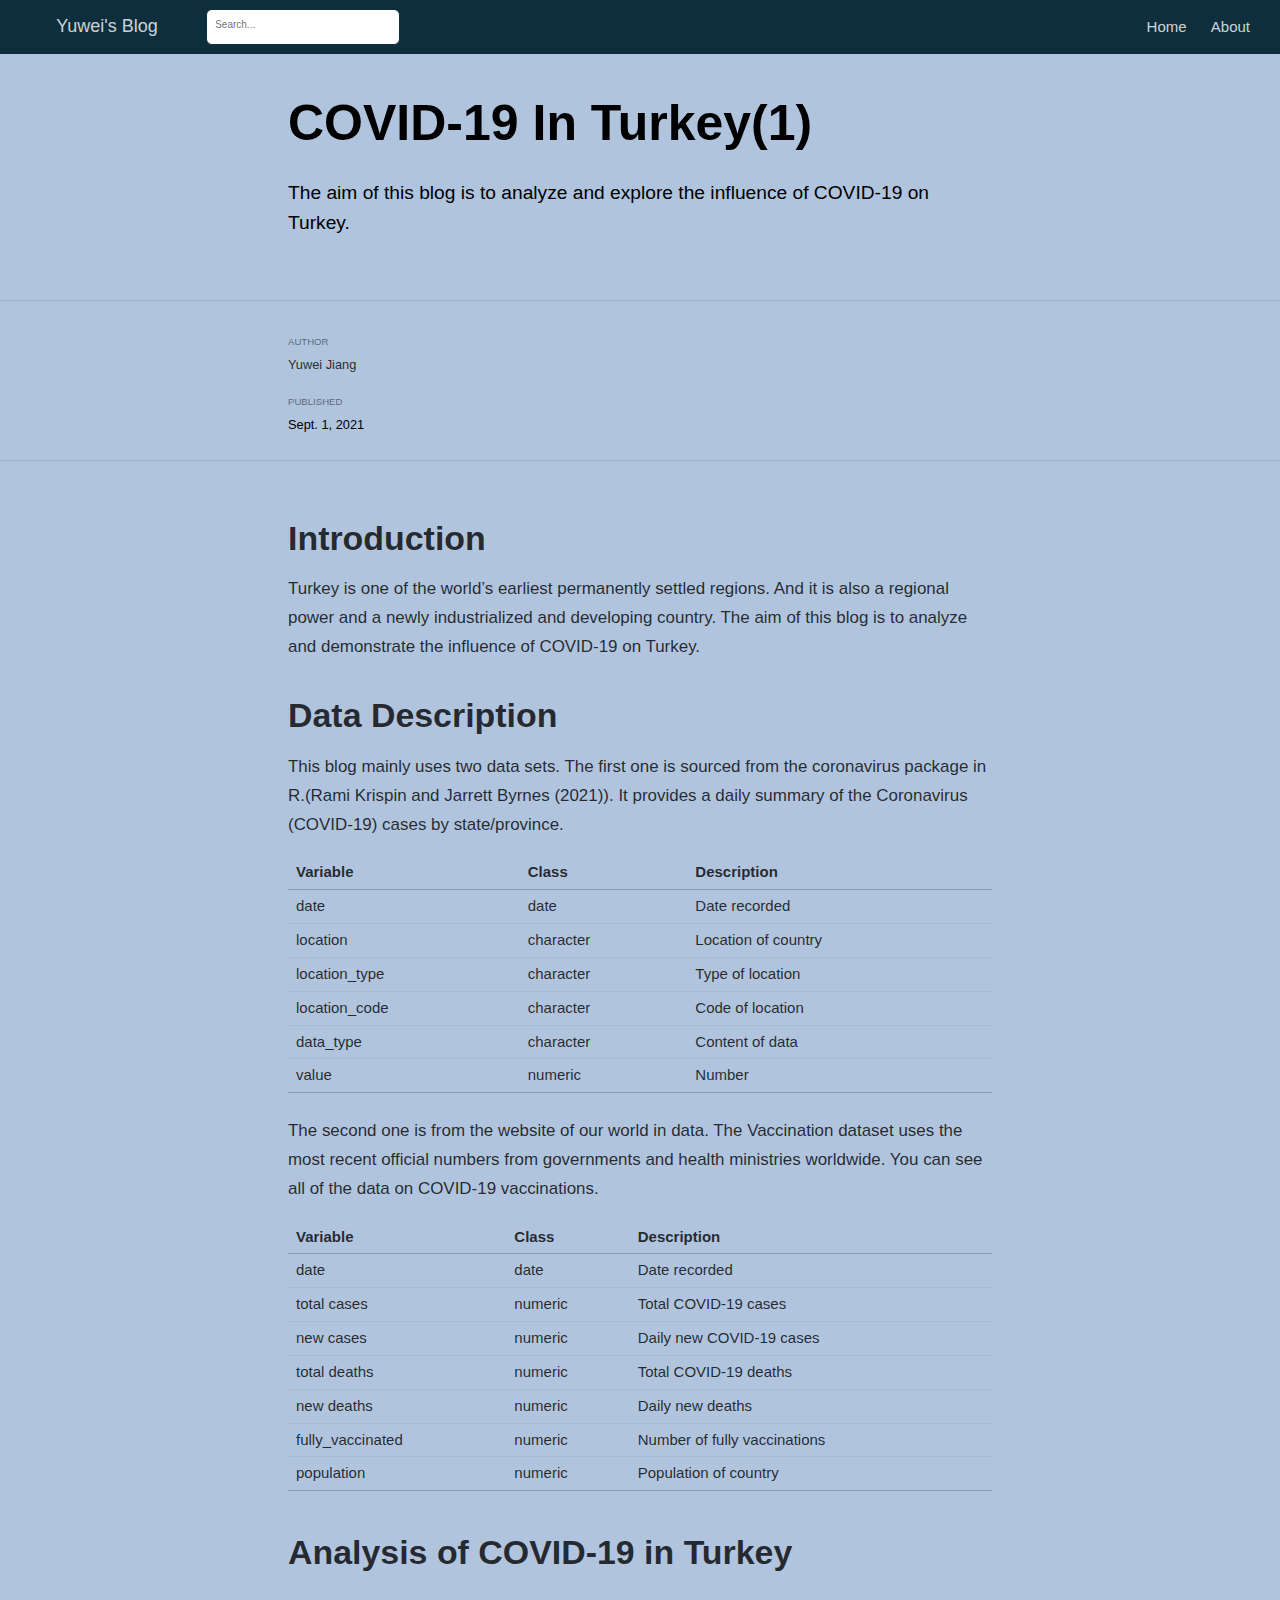
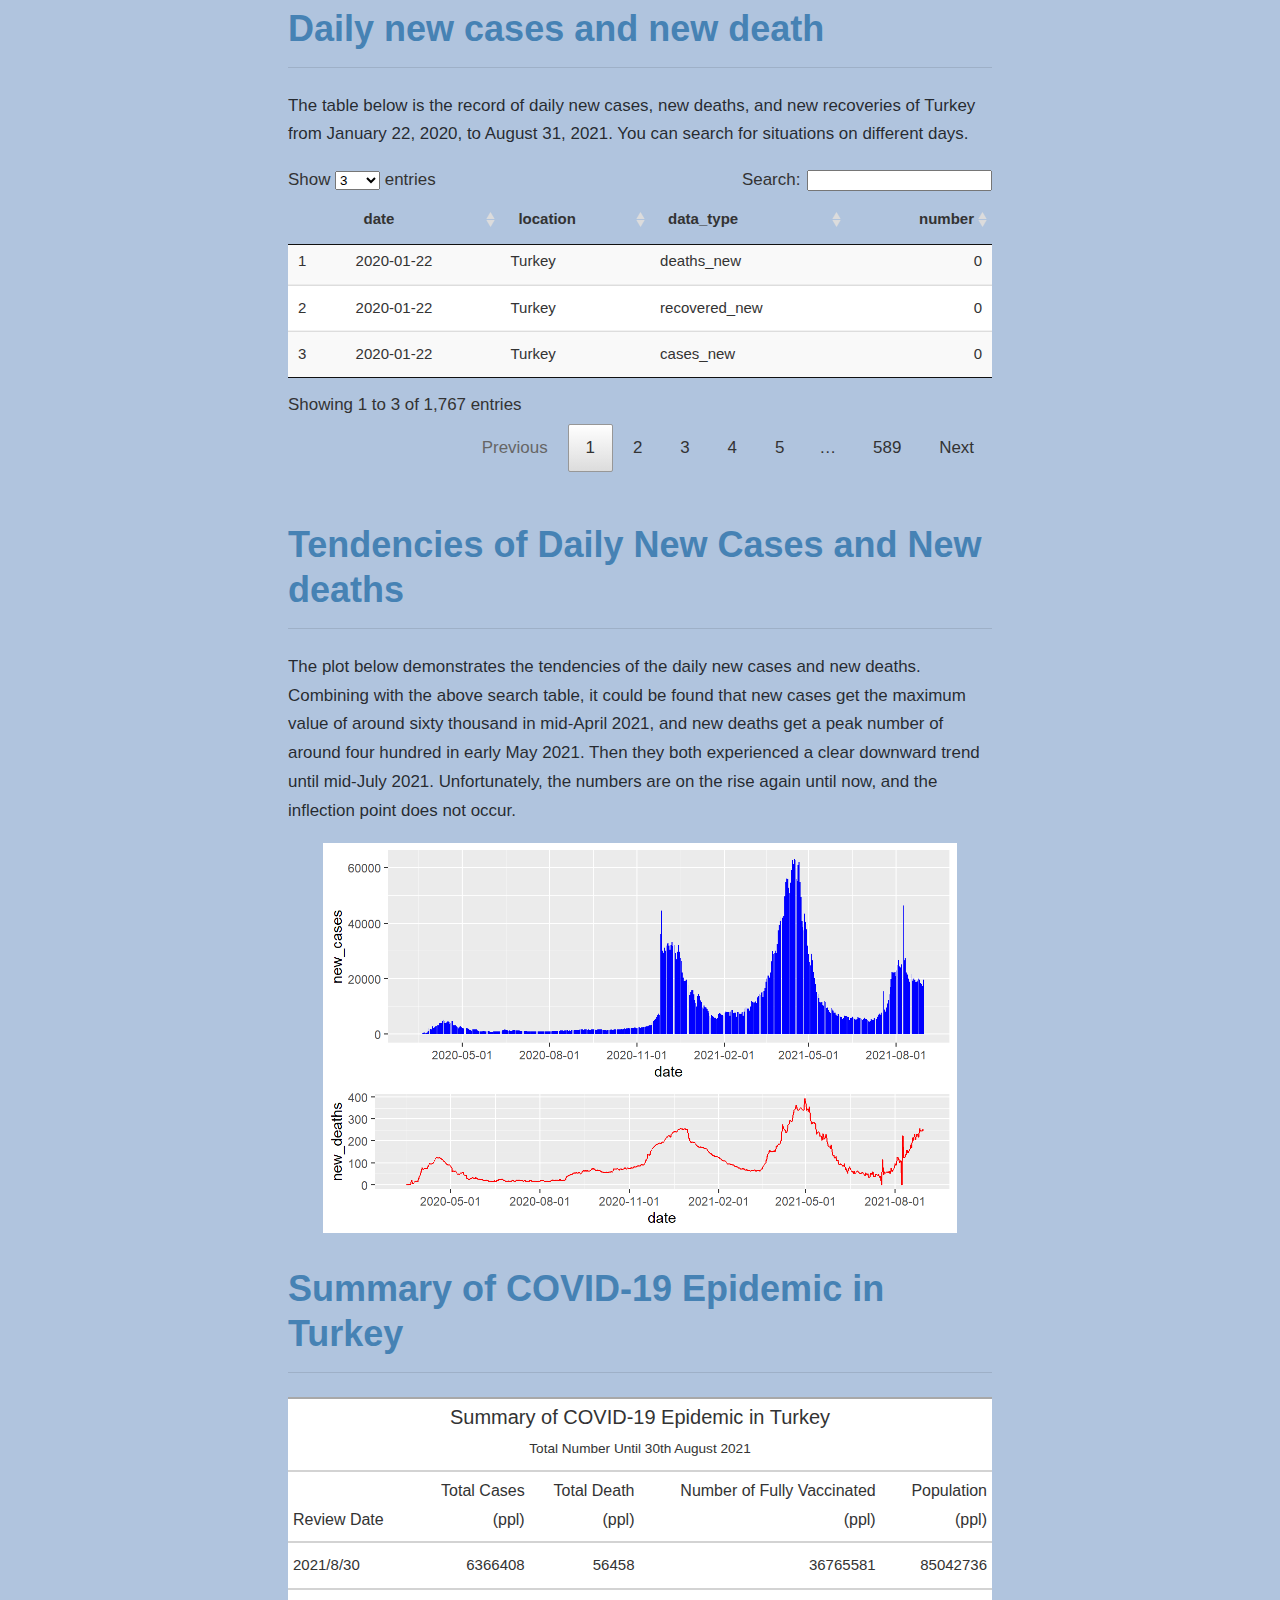
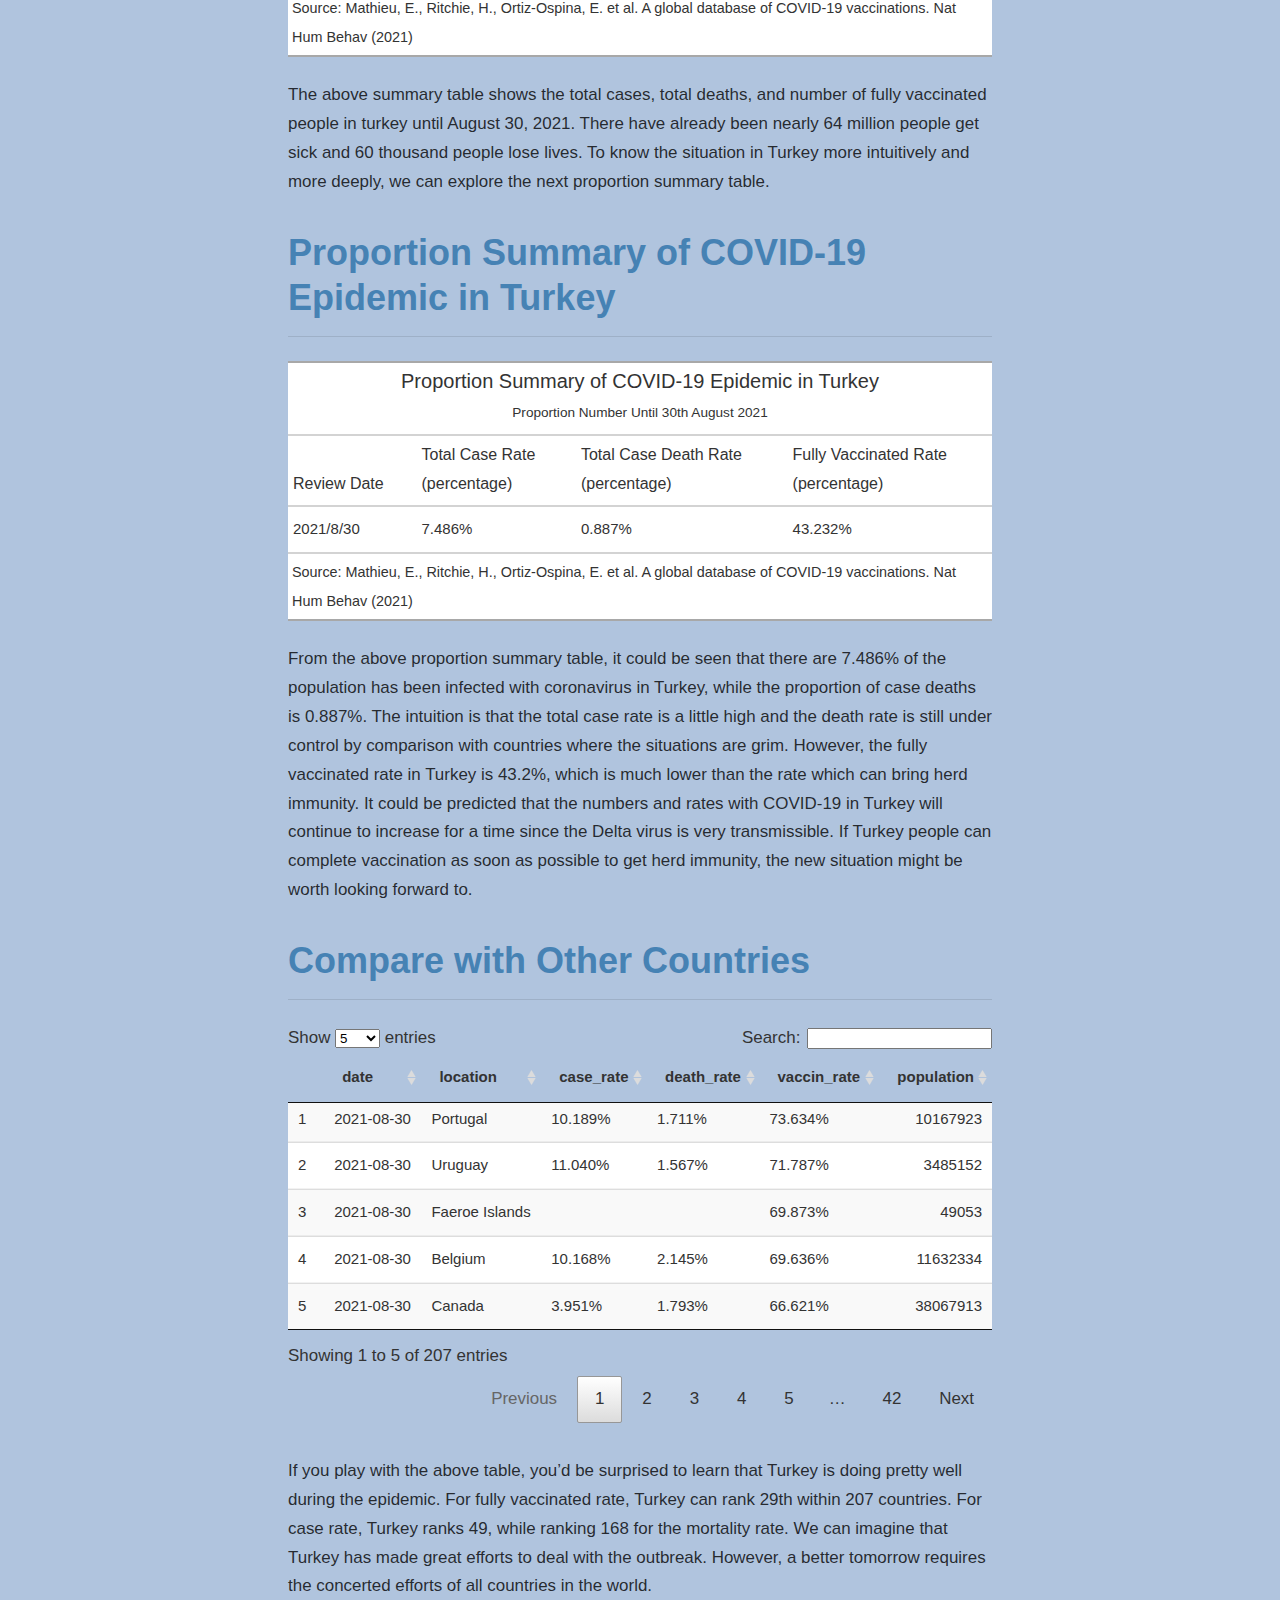
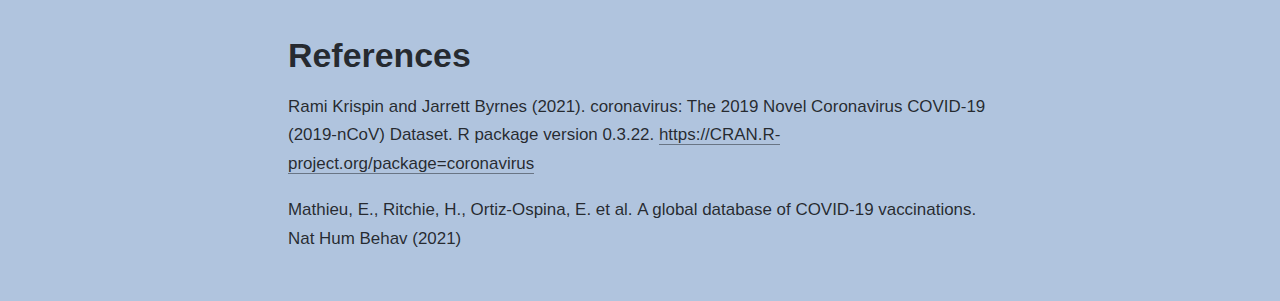
==== docs/posts/2021-09-02-covid-19-in-turkey/index.html @ 39fe6880 "add files of blog1" ====
<!DOCTYPE html>

<html xmlns="http://www.w3.org/1999/xhtml" lang="" xml:lang="">

<head>
  <meta charset="utf-8"/>
  <meta name="viewport" content="width=device-width, initial-scale=1"/>
  <meta http-equiv="X-UA-Compatible" content="IE=Edge,chrome=1"/>
  <meta name="generator" content="distill" />

  <style type="text/css">
  /* Hide doc at startup (prevent jankiness while JS renders/transforms) */
  body {
    visibility: hidden;
  }
  </style>

 <!--radix_placeholder_import_source-->
 <!--/radix_placeholder_import_source-->

<style type="text/css">code{white-space: pre;}</style>
<style type="text/css" data-origin="pandoc">
pre > code.sourceCode { white-space: pre; position: relative; }
pre > code.sourceCode > span { display: inline-block; line-height: 1.25; }
pre > code.sourceCode > span:empty { height: 1.2em; }
.sourceCode { overflow: visible; }
code.sourceCode > span { color: inherit; text-decoration: inherit; }
div.sourceCode { margin: 1em 0; }
pre.sourceCode { margin: 0; }
@media screen {
div.sourceCode { overflow: auto; }
}
@media print {
pre > code.sourceCode { white-space: pre-wrap; }
pre > code.sourceCode > span { text-indent: -5em; padding-left: 5em; }
}
pre.numberSource code
  { counter-reset: source-line 0; }
pre.numberSource code > span
  { position: relative; left: -4em; counter-increment: source-line; }
pre.numberSource code > span > a:first-child::before
  { content: counter(source-line);
    position: relative; left: -1em; text-align: right; vertical-align: baseline;
    border: none; display: inline-block;
    -webkit-touch-callout: none; -webkit-user-select: none;
    -khtml-user-select: none; -moz-user-select: none;
    -ms-user-select: none; user-select: none;
    padding: 0 4px; width: 4em;
    color: #aaaaaa;
  }
pre.numberSource { margin-left: 3em; border-left: 1px solid #aaaaaa;  padding-left: 4px; }
div.sourceCode
  {   }
@media screen {
pre > code.sourceCode > span > a:first-child::before { text-decoration: underline; }
}
code span.al { color: #ad0000; } /* Alert */
code span.an { color: #5e5e5e; } /* Annotation */
code span.at { color: #20794d; } /* Attribute */
code span.bn { color: #ad0000; } /* BaseN */
code span.bu { } /* BuiltIn */
code span.cf { color: #007ba5; } /* ControlFlow */
code span.ch { color: #20794d; } /* Char */
code span.cn { color: #8f5902; } /* Constant */
code span.co { color: #5e5e5e; } /* Comment */
code span.cv { color: #5e5e5e; font-style: italic; } /* CommentVar */
code span.do { color: #5e5e5e; font-style: italic; } /* Documentation */
code span.dt { color: #ad0000; } /* DataType */
code span.dv { color: #ad0000; } /* DecVal */
code span.er { color: #ad0000; } /* Error */
code span.ex { } /* Extension */
code span.fl { color: #ad0000; } /* Float */
code span.fu { color: #4758ab; } /* Function */
code span.im { } /* Import */
code span.in { color: #5e5e5e; } /* Information */
code span.kw { color: #007ba5; } /* Keyword */
code span.op { color: #5e5e5e; } /* Operator */
code span.ot { color: #007ba5; } /* Other */
code span.pp { color: #ad0000; } /* Preprocessor */
code span.sc { color: #20794d; } /* SpecialChar */
code span.ss { color: #20794d; } /* SpecialString */
code span.st { color: #20794d; } /* String */
code span.va { color: #111111; } /* Variable */
code span.vs { color: #20794d; } /* VerbatimString */
code span.wa { color: #5e5e5e; font-style: italic; } /* Warning */
</style>

  <!--radix_placeholder_meta_tags-->
<title>Yuwei's Blog: COVID-19 In Turkey(1)</title>

<meta property="description" itemprop="description" content="The aim of this blog is to analyze and explore the influence of COVID-19 on Turkey."/>


<!--  https://schema.org/Article -->
<meta property="article:published" itemprop="datePublished" content="2021-09-02"/>
<meta property="article:created" itemprop="dateCreated" content="2021-09-02"/>
<meta name="article:author" content="Yuwei Jiang"/>

<!--  https://developers.facebook.com/docs/sharing/webmasters#markup -->
<meta property="og:title" content="Yuwei&#39;s Blog: COVID-19 In Turkey(1)"/>
<meta property="og:type" content="article"/>
<meta property="og:description" content="The aim of this blog is to analyze and explore the influence of COVID-19 on Turkey."/>
<meta property="og:locale" content="en_US"/>
<meta property="og:site_name" content="Yuwei&#39;s Blog"/>

<!--  https://dev.twitter.com/cards/types/summary -->
<meta property="twitter:card" content="summary"/>
<meta property="twitter:title" content="Yuwei&#39;s Blog: COVID-19 In Turkey(1)"/>
<meta property="twitter:description" content="The aim of this blog is to analyze and explore the influence of COVID-19 on Turkey."/>

<!--/radix_placeholder_meta_tags-->
  <!--radix_placeholder_rmarkdown_metadata-->

<script type="text/json" id="radix-rmarkdown-metadata">
{"type":"list","attributes":{"names":{"type":"character","attributes":{},"value":["title","description","author","date","output"]}},"value":[{"type":"character","attributes":{},"value":["COVID-19 In Turkey(1)"]},{"type":"character","attributes":{},"value":["The aim of this blog is to analyze and explore the influence of COVID-19 on Turkey."]},{"type":"list","attributes":{},"value":[{"type":"list","attributes":{"names":{"type":"character","attributes":{},"value":["name","url"]}},"value":[{"type":"character","attributes":{},"value":["Yuwei Jiang"]},{"type":"character","attributes":{},"value":["https://example.com/norajones"]}]}]},{"type":"character","attributes":{},"value":["09-02-2021"]},{"type":"list","attributes":{"names":{"type":"character","attributes":{},"value":["distill::distill_article"]}},"value":[{"type":"list","attributes":{"names":{"type":"character","attributes":{},"value":["self_contained"]}},"value":[{"type":"logical","attributes":{},"value":[false]}]}]}]}
</script>
<!--/radix_placeholder_rmarkdown_metadata-->
  
  <script type="text/json" id="radix-resource-manifest">
  {"type":"character","attributes":{},"value":["covid-19-in-turkey_files/anchor-4.2.2/anchor.min.js","covid-19-in-turkey_files/bowser-1.9.3/bowser.min.js","covid-19-in-turkey_files/crosstalk-1.1.1/css/crosstalk.css","covid-19-in-turkey_files/crosstalk-1.1.1/js/crosstalk.js","covid-19-in-turkey_files/crosstalk-1.1.1/js/crosstalk.js.map","covid-19-in-turkey_files/crosstalk-1.1.1/js/crosstalk.min.js","covid-19-in-turkey_files/crosstalk-1.1.1/js/crosstalk.min.js.map","covid-19-in-turkey_files/datatables-binding-0.18/datatables.js","covid-19-in-turkey_files/datatables-css-0.0.0/datatables-crosstalk.css","covid-19-in-turkey_files/distill-2.2.21/template.v2.js","covid-19-in-turkey_files/dt-core-1.10.20/css/jquery.dataTables.extra.css","covid-19-in-turkey_files/dt-core-1.10.20/css/jquery.dataTables.min.css","covid-19-in-turkey_files/dt-core-1.10.20/js/jquery.dataTables.min.js","covid-19-in-turkey_files/figure-html5/daily_new_tendency-1.png","covid-19-in-turkey_files/header-attrs-2.10/header-attrs.js","covid-19-in-turkey_files/htmlwidgets-1.5.3/htmlwidgets.js","covid-19-in-turkey_files/jquery-3.5.1/jquery-AUTHORS.txt","covid-19-in-turkey_files/jquery-3.5.1/jquery.js","covid-19-in-turkey_files/jquery-3.5.1/jquery.min.js","covid-19-in-turkey_files/jquery-3.5.1/jquery.min.map","covid-19-in-turkey_files/popper-2.6.0/popper.min.js","covid-19-in-turkey_files/tippy-6.2.7/tippy-bundle.umd.min.js","covid-19-in-turkey_files/tippy-6.2.7/tippy-light-border.css","covid-19-in-turkey_files/tippy-6.2.7/tippy.css","covid-19-in-turkey_files/tippy-6.2.7/tippy.umd.min.js","covid-19-in-turkey_files/webcomponents-2.0.0/webcomponents.js"]}
  </script>
  <!--radix_placeholder_navigation_in_header-->
<meta name="distill:offset" content="../.."/>

<script type="application/javascript">

  window.headroom_prevent_pin = false;

  window.document.addEventListener("DOMContentLoaded", function (event) {

    // initialize headroom for banner
    var header = $('header').get(0);
    var headerHeight = header.offsetHeight;
    var headroom = new Headroom(header, {
      tolerance: 5,
      onPin : function() {
        if (window.headroom_prevent_pin) {
          window.headroom_prevent_pin = false;
          headroom.unpin();
        }
      }
    });
    headroom.init();
    if(window.location.hash)
      headroom.unpin();
    $(header).addClass('headroom--transition');

    // offset scroll location for banner on hash change
    // (see: https://github.com/WickyNilliams/headroom.js/issues/38)
    window.addEventListener("hashchange", function(event) {
      window.scrollTo(0, window.pageYOffset - (headerHeight + 25));
    });

    // responsive menu
    $('.distill-site-header').each(function(i, val) {
      var topnav = $(this);
      var toggle = topnav.find('.nav-toggle');
      toggle.on('click', function() {
        topnav.toggleClass('responsive');
      });
    });

    // nav dropdowns
    $('.nav-dropbtn').click(function(e) {
      $(this).next('.nav-dropdown-content').toggleClass('nav-dropdown-active');
      $(this).parent().siblings('.nav-dropdown')
         .children('.nav-dropdown-content').removeClass('nav-dropdown-active');
    });
    $("body").click(function(e){
      $('.nav-dropdown-content').removeClass('nav-dropdown-active');
    });
    $(".nav-dropdown").click(function(e){
      e.stopPropagation();
    });
  });
</script>

<style type="text/css">

/* Theme (user-documented overrideables for nav appearance) */

.distill-site-nav {
  color: rgba(255, 255, 255, 0.8);
  background-color: #0F2E3D;
  font-size: 15px;
  font-weight: 300;
}

.distill-site-nav a {
  color: inherit;
  text-decoration: none;
}

.distill-site-nav a:hover {
  color: white;
}

@media print {
  .distill-site-nav {
    display: none;
  }
}

.distill-site-header {

}

.distill-site-footer {

}


/* Site Header */

.distill-site-header {
  width: 100%;
  box-sizing: border-box;
  z-index: 3;
}

.distill-site-header .nav-left {
  display: inline-block;
  margin-left: 8px;
}

@media screen and (max-width: 768px) {
  .distill-site-header .nav-left {
    margin-left: 0;
  }
}


.distill-site-header .nav-right {
  float: right;
  margin-right: 8px;
}

.distill-site-header a,
.distill-site-header .title {
  display: inline-block;
  text-align: center;
  padding: 14px 10px 14px 10px;
}

.distill-site-header .title {
  font-size: 18px;
  min-width: 150px;
}

.distill-site-header .logo {
  padding: 0;
}

.distill-site-header .logo img {
  display: none;
  max-height: 20px;
  width: auto;
  margin-bottom: -4px;
}

.distill-site-header .nav-image img {
  max-height: 18px;
  width: auto;
  display: inline-block;
  margin-bottom: -3px;
}



@media screen and (min-width: 1000px) {
  .distill-site-header .logo img {
    display: inline-block;
  }
  .distill-site-header .nav-left {
    margin-left: 20px;
  }
  .distill-site-header .nav-right {
    margin-right: 20px;
  }
  .distill-site-header .title {
    padding-left: 12px;
  }
}


.distill-site-header .nav-toggle {
  display: none;
}

.nav-dropdown {
  display: inline-block;
  position: relative;
}

.nav-dropdown .nav-dropbtn {
  border: none;
  outline: none;
  color: rgba(255, 255, 255, 0.8);
  padding: 16px 10px;
  background-color: transparent;
  font-family: inherit;
  font-size: inherit;
  font-weight: inherit;
  margin: 0;
  margin-top: 1px;
  z-index: 2;
}

.nav-dropdown-content {
  display: none;
  position: absolute;
  background-color: white;
  min-width: 200px;
  border: 1px solid rgba(0,0,0,0.15);
  border-radius: 4px;
  box-shadow: 0px 8px 16px 0px rgba(0,0,0,0.1);
  z-index: 1;
  margin-top: 2px;
  white-space: nowrap;
  padding-top: 4px;
  padding-bottom: 4px;
}

.nav-dropdown-content hr {
  margin-top: 4px;
  margin-bottom: 4px;
  border: none;
  border-bottom: 1px solid rgba(0, 0, 0, 0.1);
}

.nav-dropdown-active {
  display: block;
}

.nav-dropdown-content a, .nav-dropdown-content .nav-dropdown-header {
  color: black;
  padding: 6px 24px;
  text-decoration: none;
  display: block;
  text-align: left;
}

.nav-dropdown-content .nav-dropdown-header {
  display: block;
  padding: 5px 24px;
  padding-bottom: 0;
  text-transform: uppercase;
  font-size: 14px;
  color: #999999;
  white-space: nowrap;
}

.nav-dropdown:hover .nav-dropbtn {
  color: white;
}

.nav-dropdown-content a:hover {
  background-color: #ddd;
  color: black;
}

.nav-right .nav-dropdown-content {
  margin-left: -45%;
  right: 0;
}

@media screen and (max-width: 768px) {
  .distill-site-header a, .distill-site-header .nav-dropdown  {display: none;}
  .distill-site-header a.nav-toggle {
    float: right;
    display: block;
  }
  .distill-site-header .title {
    margin-left: 0;
  }
  .distill-site-header .nav-right {
    margin-right: 0;
  }
  .distill-site-header {
    overflow: hidden;
  }
  .nav-right .nav-dropdown-content {
    margin-left: 0;
  }
}


@media screen and (max-width: 768px) {
  .distill-site-header.responsive {position: relative; min-height: 500px; }
  .distill-site-header.responsive a.nav-toggle {
    position: absolute;
    right: 0;
    top: 0;
  }
  .distill-site-header.responsive a,
  .distill-site-header.responsive .nav-dropdown {
    display: block;
    text-align: left;
  }
  .distill-site-header.responsive .nav-left,
  .distill-site-header.responsive .nav-right {
    width: 100%;
  }
  .distill-site-header.responsive .nav-dropdown {float: none;}
  .distill-site-header.responsive .nav-dropdown-content {position: relative;}
  .distill-site-header.responsive .nav-dropdown .nav-dropbtn {
    display: block;
    width: 100%;
    text-align: left;
  }
}

/* Site Footer */

.distill-site-footer {
  width: 100%;
  overflow: hidden;
  box-sizing: border-box;
  z-index: 3;
  margin-top: 30px;
  padding-top: 30px;
  padding-bottom: 30px;
  text-align: center;
}

/* Headroom */

d-title {
  padding-top: 6rem;
}

@media print {
  d-title {
    padding-top: 4rem;
  }
}

.headroom {
  z-index: 1000;
  position: fixed;
  top: 0;
  left: 0;
  right: 0;
}

.headroom--transition {
  transition: all .4s ease-in-out;
}

.headroom--unpinned {
  top: -100px;
}

.headroom--pinned {
  top: 0;
}

/* adjust viewport for navbar height */
/* helps vertically center bootstrap (non-distill) content */
.min-vh-100 {
  min-height: calc(100vh - 100px) !important;
}

</style>

<script src="../../site_libs/jquery-1.11.3/jquery.min.js"></script>
<link href="../../site_libs/font-awesome-5.1.0/css/all.css" rel="stylesheet"/>
<link href="../../site_libs/font-awesome-5.1.0/css/v4-shims.css" rel="stylesheet"/>
<script src="../../site_libs/headroom-0.9.4/headroom.min.js"></script>
<script src="../../site_libs/autocomplete-0.37.1/autocomplete.min.js"></script>
<script src="../../site_libs/fuse-6.4.1/fuse.min.js"></script>

<script type="application/javascript">

function getMeta(metaName) {
  var metas = document.getElementsByTagName('meta');
  for (let i = 0; i < metas.length; i++) {
    if (metas[i].getAttribute('name') === metaName) {
      return metas[i].getAttribute('content');
    }
  }
  return '';
}

function offsetURL(url) {
  var offset = getMeta('distill:offset');
  return offset ? offset + '/' + url : url;
}

function createFuseIndex() {

  // create fuse index
  var options = {
    keys: [
      { name: 'title', weight: 20 },
      { name: 'categories', weight: 15 },
      { name: 'description', weight: 10 },
      { name: 'contents', weight: 5 },
    ],
    ignoreLocation: true,
    threshold: 0
  };
  var fuse = new window.Fuse([], options);

  // fetch the main search.json
  return fetch(offsetURL('search.json'))
    .then(function(response) {
      if (response.status == 200) {
        return response.json().then(function(json) {
          // index main articles
          json.articles.forEach(function(article) {
            fuse.add(article);
          });
          // download collections and index their articles
          return Promise.all(json.collections.map(function(collection) {
            return fetch(offsetURL(collection)).then(function(response) {
              if (response.status === 200) {
                return response.json().then(function(articles) {
                  articles.forEach(function(article) {
                    fuse.add(article);
                  });
                })
              } else {
                return Promise.reject(
                  new Error('Unexpected status from search index request: ' +
                            response.status)
                );
              }
            });
          })).then(function() {
            return fuse;
          });
        });

      } else {
        return Promise.reject(
          new Error('Unexpected status from search index request: ' +
                      response.status)
        );
      }
    });
}

window.document.addEventListener("DOMContentLoaded", function (event) {

  // get search element (bail if we don't have one)
  var searchEl = window.document.getElementById('distill-search');
  if (!searchEl)
    return;

  createFuseIndex()
    .then(function(fuse) {

      // make search box visible
      searchEl.classList.remove('hidden');

      // initialize autocomplete
      var options = {
        autoselect: true,
        hint: false,
        minLength: 2,
      };
      window.autocomplete(searchEl, options, [{
        source: function(query, callback) {
          const searchOptions = {
            isCaseSensitive: false,
            shouldSort: true,
            minMatchCharLength: 2,
            limit: 10,
          };
          var results = fuse.search(query, searchOptions);
          callback(results
            .map(function(result) { return result.item; })
          );
        },
        templates: {
          suggestion: function(suggestion) {
            var img = suggestion.preview && Object.keys(suggestion.preview).length > 0
              ? `<img src="${offsetURL(suggestion.preview)}"</img>`
              : '';
            var html = `
              <div class="search-item">
                <h3>${suggestion.title}</h3>
                <div class="search-item-description">
                  ${suggestion.description || ''}
                </div>
                <div class="search-item-preview">
                  ${img}
                </div>
              </div>
            `;
            return html;
          }
        }
      }]).on('autocomplete:selected', function(event, suggestion) {
        window.location.href = offsetURL(suggestion.path);
      });
      // remove inline display style on autocompleter (we want to
      // manage responsive display via css)
      $('.algolia-autocomplete').css("display", "");
    })
    .catch(function(error) {
      console.log(error);
    });

});

</script>

<style type="text/css">

.nav-search {
  font-size: x-small;
}

/* Algolioa Autocomplete */

.algolia-autocomplete {
  display: inline-block;
  margin-left: 10px;
  vertical-align: sub;
  background-color: white;
  color: black;
  padding: 6px;
  padding-top: 8px;
  padding-bottom: 0;
  border-radius: 6px;
  border: 1px #0F2E3D solid;
  width: 180px;
}


@media screen and (max-width: 768px) {
  .distill-site-nav .algolia-autocomplete {
    display: none;
    visibility: hidden;
  }
  .distill-site-nav.responsive .algolia-autocomplete {
    display: inline-block;
    visibility: visible;
  }
  .distill-site-nav.responsive .algolia-autocomplete .aa-dropdown-menu {
    margin-left: 0;
    width: 400px;
    max-height: 400px;
  }
}

.algolia-autocomplete .aa-input, .algolia-autocomplete .aa-hint {
  width: 90%;
  outline: none;
  border: none;
}

.algolia-autocomplete .aa-hint {
  color: #999;
}
.algolia-autocomplete .aa-dropdown-menu {
  width: 550px;
  max-height: 70vh;
  overflow-x: visible;
  overflow-y: scroll;
  padding: 5px;
  margin-top: 3px;
  margin-left: -150px;
  background-color: #fff;
  border-radius: 5px;
  border: 1px solid #999;
  border-top: none;
}

.algolia-autocomplete .aa-dropdown-menu .aa-suggestion {
  cursor: pointer;
  padding: 5px 4px;
  border-bottom: 1px solid #eee;
}

.algolia-autocomplete .aa-dropdown-menu .aa-suggestion:last-of-type {
  border-bottom: none;
  margin-bottom: 2px;
}

.algolia-autocomplete .aa-dropdown-menu .aa-suggestion .search-item {
  overflow: hidden;
  font-size: 0.8em;
  line-height: 1.4em;
}

.algolia-autocomplete .aa-dropdown-menu .aa-suggestion .search-item h3 {
  font-size: 1rem;
  margin-block-start: 0;
  margin-block-end: 5px;
}

.algolia-autocomplete .aa-dropdown-menu .aa-suggestion .search-item-description {
  display: inline-block;
  overflow: hidden;
  height: 2.8em;
  width: 80%;
  margin-right: 4%;
}

.algolia-autocomplete .aa-dropdown-menu .aa-suggestion .search-item-preview {
  display: inline-block;
  width: 15%;
}

.algolia-autocomplete .aa-dropdown-menu .aa-suggestion .search-item-preview img {
  height: 3em;
  width: auto;
  display: none;
}

.algolia-autocomplete .aa-dropdown-menu .aa-suggestion .search-item-preview img[src] {
  display: initial;
}

.algolia-autocomplete .aa-dropdown-menu .aa-suggestion.aa-cursor {
  background-color: #eee;
}
.algolia-autocomplete .aa-dropdown-menu .aa-suggestion em {
  font-weight: bold;
  font-style: normal;
}

</style>


<!--/radix_placeholder_navigation_in_header-->
  <!--radix_placeholder_distill-->

<style type="text/css">

body {
  background-color: white;
}

.pandoc-table {
  width: 100%;
}

.pandoc-table>caption {
  margin-bottom: 10px;
}

.pandoc-table th:not([align]) {
  text-align: left;
}

.pagedtable-footer {
  font-size: 15px;
}

d-byline .byline {
  grid-template-columns: 2fr 2fr;
}

d-byline .byline h3 {
  margin-block-start: 1.5em;
}

d-byline .byline .authors-affiliations h3 {
  margin-block-start: 0.5em;
}

.authors-affiliations .orcid-id {
  width: 16px;
  height:16px;
  margin-left: 4px;
  margin-right: 4px;
  vertical-align: middle;
  padding-bottom: 2px;
}

d-title .dt-tags {
  margin-top: 1em;
  grid-column: text;
}

.dt-tags .dt-tag {
  text-decoration: none;
  display: inline-block;
  color: rgba(0,0,0,0.6);
  padding: 0em 0.4em;
  margin-right: 0.5em;
  margin-bottom: 0.4em;
  font-size: 70%;
  border: 1px solid rgba(0,0,0,0.2);
  border-radius: 3px;
  text-transform: uppercase;
  font-weight: 500;
}

d-article table.gt_table td,
d-article table.gt_table th {
  border-bottom: none;
}

.html-widget {
  margin-bottom: 2.0em;
}

.l-screen-inset {
  padding-right: 16px;
}

.l-screen .caption {
  margin-left: 10px;
}

.shaded {
  background: rgb(247, 247, 247);
  padding-top: 20px;
  padding-bottom: 20px;
  border-top: 1px solid rgba(0, 0, 0, 0.1);
  border-bottom: 1px solid rgba(0, 0, 0, 0.1);
}

.shaded .html-widget {
  margin-bottom: 0;
  border: 1px solid rgba(0, 0, 0, 0.1);
}

.shaded .shaded-content {
  background: white;
}

.text-output {
  margin-top: 0;
  line-height: 1.5em;
}

.hidden {
  display: none !important;
}

d-article {
  padding-top: 2.5rem;
  padding-bottom: 30px;
}

d-appendix {
  padding-top: 30px;
}

d-article>p>img {
  width: 100%;
}

d-article h2 {
  margin: 1rem 0 1.5rem 0;
}

d-article h3 {
  margin-top: 1.5rem;
}

d-article iframe {
  border: 1px solid rgba(0, 0, 0, 0.1);
  margin-bottom: 2.0em;
  width: 100%;
}

/* Tweak code blocks */

d-article div.sourceCode code,
d-article pre code {
  font-family: Consolas, Monaco, 'Andale Mono', 'Ubuntu Mono', monospace;
}

d-article pre,
d-article div.sourceCode,
d-article div.sourceCode pre {
  overflow: auto;
}

d-article div.sourceCode {
  background-color: white;
}

d-article div.sourceCode pre {
  padding-left: 10px;
  font-size: 12px;
  border-left: 2px solid rgba(0,0,0,0.1);
}

d-article pre {
  font-size: 12px;
  color: black;
  background: none;
  margin-top: 0;
  text-align: left;
  white-space: pre;
  word-spacing: normal;
  word-break: normal;
  word-wrap: normal;
  line-height: 1.5;

  -moz-tab-size: 4;
  -o-tab-size: 4;
  tab-size: 4;

  -webkit-hyphens: none;
  -moz-hyphens: none;
  -ms-hyphens: none;
  hyphens: none;
}

d-article pre a {
  border-bottom: none;
}

d-article pre a:hover {
  border-bottom: none;
  text-decoration: underline;
}

d-article details {
  grid-column: text;
  margin-bottom: 0.8em;
}

@media(min-width: 768px) {

d-article pre,
d-article div.sourceCode,
d-article div.sourceCode pre {
  overflow: visible !important;
}

d-article div.sourceCode pre {
  padding-left: 18px;
  font-size: 14px;
}

d-article pre {
  font-size: 14px;
}

}

figure img.external {
  background: white;
  border: 1px solid rgba(0, 0, 0, 0.1);
  box-shadow: 0 1px 8px rgba(0, 0, 0, 0.1);
  padding: 18px;
  box-sizing: border-box;
}

/* CSS for d-contents */

.d-contents {
  grid-column: text;
  color: rgba(0,0,0,0.8);
  font-size: 0.9em;
  padding-bottom: 1em;
  margin-bottom: 1em;
  padding-bottom: 0.5em;
  margin-bottom: 1em;
  padding-left: 0.25em;
  justify-self: start;
}

@media(min-width: 1000px) {
  .d-contents.d-contents-float {
    height: 0;
    grid-column-start: 1;
    grid-column-end: 4;
    justify-self: center;
    padding-right: 3em;
    padding-left: 2em;
  }
}

.d-contents nav h3 {
  font-size: 18px;
  margin-top: 0;
  margin-bottom: 1em;
}

.d-contents li {
  list-style-type: none
}

.d-contents nav > ul {
  padding-left: 0;
}

.d-contents ul {
  padding-left: 1em
}

.d-contents nav ul li {
  margin-top: 0.6em;
  margin-bottom: 0.2em;
}

.d-contents nav a {
  font-size: 13px;
  border-bottom: none;
  text-decoration: none
  color: rgba(0, 0, 0, 0.8);
}

.d-contents nav a:hover {
  text-decoration: underline solid rgba(0, 0, 0, 0.6)
}

.d-contents nav > ul > li > a {
  font-weight: 600;
}

.d-contents nav > ul > li > ul {
  font-weight: inherit;
}

.d-contents nav > ul > li > ul > li {
  margin-top: 0.2em;
}


.d-contents nav ul {
  margin-top: 0;
  margin-bottom: 0.25em;
}

.d-article-with-toc h2:nth-child(2) {
  margin-top: 0;
}


/* Figure */

.figure {
  position: relative;
  margin-bottom: 2.5em;
  margin-top: 1.5em;
}

.figure img {
  width: 100%;
}

.figure .caption {
  color: rgba(0, 0, 0, 0.6);
  font-size: 12px;
  line-height: 1.5em;
}

.figure img.external {
  background: white;
  border: 1px solid rgba(0, 0, 0, 0.1);
  box-shadow: 0 1px 8px rgba(0, 0, 0, 0.1);
  padding: 18px;
  box-sizing: border-box;
}

.figure .caption a {
  color: rgba(0, 0, 0, 0.6);
}

.figure .caption b,
.figure .caption strong, {
  font-weight: 600;
  color: rgba(0, 0, 0, 1.0);
}

/* Citations */

d-article .citation {
  color: inherit;
  cursor: inherit;
}

div.hanging-indent{
  margin-left: 1em; text-indent: -1em;
}

/* Citation hover box */

.tippy-box[data-theme~=light-border] {
  background-color: rgba(250, 250, 250, 0.95);
}

.tippy-content > p {
  margin-bottom: 0;
  padding: 2px;
}


/* Tweak 1000px media break to show more text */

@media(min-width: 1000px) {
  .base-grid,
  distill-header,
  d-title,
  d-abstract,
  d-article,
  d-appendix,
  distill-appendix,
  d-byline,
  d-footnote-list,
  d-citation-list,
  distill-footer {
    grid-template-columns: [screen-start] 1fr [page-start kicker-start] 80px [middle-start] 50px [text-start kicker-end] 65px 65px 65px 65px 65px 65px 65px 65px [text-end gutter-start] 65px [middle-end] 65px [page-end gutter-end] 1fr [screen-end];
    grid-column-gap: 16px;
  }

  .grid {
    grid-column-gap: 16px;
  }

  d-article {
    font-size: 1.06rem;
    line-height: 1.7em;
  }
  figure .caption, .figure .caption, figure figcaption {
    font-size: 13px;
  }
}

@media(min-width: 1180px) {
  .base-grid,
  distill-header,
  d-title,
  d-abstract,
  d-article,
  d-appendix,
  distill-appendix,
  d-byline,
  d-footnote-list,
  d-citation-list,
  distill-footer {
    grid-template-columns: [screen-start] 1fr [page-start kicker-start] 60px [middle-start] 60px [text-start kicker-end] 60px 60px 60px 60px 60px 60px 60px 60px [text-end gutter-start] 60px [middle-end] 60px [page-end gutter-end] 1fr [screen-end];
    grid-column-gap: 32px;
  }

  .grid {
    grid-column-gap: 32px;
  }
}


/* Get the citation styles for the appendix (not auto-injected on render since
   we do our own rendering of the citation appendix) */

d-appendix .citation-appendix,
.d-appendix .citation-appendix {
  font-size: 11px;
  line-height: 15px;
  border-left: 1px solid rgba(0, 0, 0, 0.1);
  padding-left: 18px;
  border: 1px solid rgba(0,0,0,0.1);
  background: rgba(0, 0, 0, 0.02);
  padding: 10px 18px;
  border-radius: 3px;
  color: rgba(150, 150, 150, 1);
  overflow: hidden;
  margin-top: -12px;
  white-space: pre-wrap;
  word-wrap: break-word;
}

/* Include appendix styles here so they can be overridden */

d-appendix {
  contain: layout style;
  font-size: 0.8em;
  line-height: 1.7em;
  margin-top: 60px;
  margin-bottom: 0;
  border-top: 1px solid rgba(0, 0, 0, 0.1);
  color: rgba(0,0,0,0.5);
  padding-top: 60px;
  padding-bottom: 48px;
}

d-appendix h3 {
  grid-column: page-start / text-start;
  font-size: 15px;
  font-weight: 500;
  margin-top: 1em;
  margin-bottom: 0;
  color: rgba(0,0,0,0.65);
}

d-appendix h3 + * {
  margin-top: 1em;
}

d-appendix ol {
  padding: 0 0 0 15px;
}

@media (min-width: 768px) {
  d-appendix ol {
    padding: 0 0 0 30px;
    margin-left: -30px;
  }
}

d-appendix li {
  margin-bottom: 1em;
}

d-appendix a {
  color: rgba(0, 0, 0, 0.6);
}

d-appendix > * {
  grid-column: text;
}

d-appendix > d-footnote-list,
d-appendix > d-citation-list,
d-appendix > distill-appendix {
  grid-column: screen;
}

/* Include footnote styles here so they can be overridden */

d-footnote-list {
  contain: layout style;
}

d-footnote-list > * {
  grid-column: text;
}

d-footnote-list a.footnote-backlink {
  color: rgba(0,0,0,0.3);
  padding-left: 0.5em;
}



/* Anchor.js */

.anchorjs-link {
  /*transition: all .25s linear; */
  text-decoration: none;
  border-bottom: none;
}
*:hover > .anchorjs-link {
  margin-left: -1.125em !important;
  text-decoration: none;
  border-bottom: none;
}

/* Social footer */

.social_footer {
  margin-top: 30px;
  margin-bottom: 0;
  color: rgba(0,0,0,0.67);
}

.disqus-comments {
  margin-right: 30px;
}

.disqus-comment-count {
  border-bottom: 1px solid rgba(0, 0, 0, 0.4);
  cursor: pointer;
}

#disqus_thread {
  margin-top: 30px;
}

.article-sharing a {
  border-bottom: none;
  margin-right: 8px;
}

.article-sharing a:hover {
  border-bottom: none;
}

.sidebar-section.subscribe {
  font-size: 12px;
  line-height: 1.6em;
}

.subscribe p {
  margin-bottom: 0.5em;
}


.article-footer .subscribe {
  font-size: 15px;
  margin-top: 45px;
}


.sidebar-section.custom {
  font-size: 12px;
  line-height: 1.6em;
}

.custom p {
  margin-bottom: 0.5em;
}

/* Styles for listing layout (hide title) */
.layout-listing d-title, .layout-listing .d-title {
  display: none;
}

/* Styles for posts lists (not auto-injected) */


.posts-with-sidebar {
  padding-left: 45px;
  padding-right: 45px;
}

.posts-list .description h2,
.posts-list .description p {
  font-family: -apple-system, BlinkMacSystemFont, "Segoe UI", Roboto, Oxygen, Ubuntu, Cantarell, "Fira Sans", "Droid Sans", "Helvetica Neue", Arial, sans-serif;
}

.posts-list .description h2 {
  font-weight: 700;
  border-bottom: none;
  padding-bottom: 0;
}

.posts-list h2.post-tag {
  border-bottom: 1px solid rgba(0, 0, 0, 0.2);
  padding-bottom: 12px;
}
.posts-list {
  margin-top: 60px;
  margin-bottom: 24px;
}

.posts-list .post-preview {
  text-decoration: none;
  overflow: hidden;
  display: block;
  border-bottom: 1px solid rgba(0, 0, 0, 0.1);
  padding: 24px 0;
}

.post-preview-last {
  border-bottom: none !important;
}

.posts-list .posts-list-caption {
  grid-column: screen;
  font-weight: 400;
}

.posts-list .post-preview h2 {
  margin: 0 0 6px 0;
  line-height: 1.2em;
  font-style: normal;
  font-size: 24px;
}

.posts-list .post-preview p {
  margin: 0 0 12px 0;
  line-height: 1.4em;
  font-size: 16px;
}

.posts-list .post-preview .thumbnail {
  box-sizing: border-box;
  margin-bottom: 24px;
  position: relative;
  max-width: 500px;
}
.posts-list .post-preview img {
  width: 100%;
  display: block;
}

.posts-list .metadata {
  font-size: 12px;
  line-height: 1.4em;
  margin-bottom: 18px;
}

.posts-list .metadata > * {
  display: inline-block;
}

.posts-list .metadata .publishedDate {
  margin-right: 2em;
}

.posts-list .metadata .dt-authors {
  display: block;
  margin-top: 0.3em;
  margin-right: 2em;
}

.posts-list .dt-tags {
  display: block;
  line-height: 1em;
}

.posts-list .dt-tags .dt-tag {
  display: inline-block;
  color: rgba(0,0,0,0.6);
  padding: 0.3em 0.4em;
  margin-right: 0.2em;
  margin-bottom: 0.4em;
  font-size: 60%;
  border: 1px solid rgba(0,0,0,0.2);
  border-radius: 3px;
  text-transform: uppercase;
  font-weight: 500;
}

.posts-list img {
  opacity: 1;
}

.posts-list img[data-src] {
  opacity: 0;
}

.posts-more {
  clear: both;
}


.posts-sidebar {
  font-size: 16px;
}

.posts-sidebar h3 {
  font-size: 16px;
  margin-top: 0;
  margin-bottom: 0.5em;
  font-weight: 400;
  text-transform: uppercase;
}

.sidebar-section {
  margin-bottom: 30px;
}

.categories ul {
  list-style-type: none;
  margin: 0;
  padding: 0;
}

.categories li {
  color: rgba(0, 0, 0, 0.8);
  margin-bottom: 0;
}

.categories li>a {
  border-bottom: none;
}

.categories li>a:hover {
  border-bottom: 1px solid rgba(0, 0, 0, 0.4);
}

.categories .active {
  font-weight: 600;
}

.categories .category-count {
  color: rgba(0, 0, 0, 0.4);
}


@media(min-width: 768px) {
  .posts-list .post-preview h2 {
    font-size: 26px;
  }
  .posts-list .post-preview .thumbnail {
    float: right;
    width: 30%;
    margin-bottom: 0;
  }
  .posts-list .post-preview .description {
    float: left;
    width: 45%;
  }
  .posts-list .post-preview .metadata {
    float: left;
    width: 20%;
    margin-top: 8px;
  }
  .posts-list .post-preview p {
    margin: 0 0 12px 0;
    line-height: 1.5em;
    font-size: 16px;
  }
  .posts-with-sidebar .posts-list {
    float: left;
    width: 75%;
  }
  .posts-with-sidebar .posts-sidebar {
    float: right;
    width: 20%;
    margin-top: 60px;
    padding-top: 24px;
    padding-bottom: 24px;
  }
}


/* Improve display for browsers without grid (IE/Edge <= 15) */

.downlevel {
  line-height: 1.6em;
  font-family: -apple-system, BlinkMacSystemFont, "Segoe UI", Roboto, Oxygen, Ubuntu, Cantarell, "Fira Sans", "Droid Sans", "Helvetica Neue", Arial, sans-serif;
  margin: 0;
}

.downlevel .d-title {
  padding-top: 6rem;
  padding-bottom: 1.5rem;
}

.downlevel .d-title h1 {
  font-size: 50px;
  font-weight: 700;
  line-height: 1.1em;
  margin: 0 0 0.5rem;
}

.downlevel .d-title p {
  font-weight: 300;
  font-size: 1.2rem;
  line-height: 1.55em;
  margin-top: 0;
}

.downlevel .d-byline {
  padding-top: 0.8em;
  padding-bottom: 0.8em;
  font-size: 0.8rem;
  line-height: 1.8em;
}

.downlevel .section-separator {
  border: none;
  border-top: 1px solid rgba(0, 0, 0, 0.1);
}

.downlevel .d-article {
  font-size: 1.06rem;
  line-height: 1.7em;
  padding-top: 1rem;
  padding-bottom: 2rem;
}


.downlevel .d-appendix {
  padding-left: 0;
  padding-right: 0;
  max-width: none;
  font-size: 0.8em;
  line-height: 1.7em;
  margin-bottom: 0;
  color: rgba(0,0,0,0.5);
  padding-top: 40px;
  padding-bottom: 48px;
}

.downlevel .footnotes ol {
  padding-left: 13px;
}

.downlevel .base-grid,
.downlevel .distill-header,
.downlevel .d-title,
.downlevel .d-abstract,
.downlevel .d-article,
.downlevel .d-appendix,
.downlevel .distill-appendix,
.downlevel .d-byline,
.downlevel .d-footnote-list,
.downlevel .d-citation-list,
.downlevel .distill-footer,
.downlevel .appendix-bottom,
.downlevel .posts-container {
  padding-left: 40px;
  padding-right: 40px;
}

@media(min-width: 768px) {
  .downlevel .base-grid,
  .downlevel .distill-header,
  .downlevel .d-title,
  .downlevel .d-abstract,
  .downlevel .d-article,
  .downlevel .d-appendix,
  .downlevel .distill-appendix,
  .downlevel .d-byline,
  .downlevel .d-footnote-list,
  .downlevel .d-citation-list,
  .downlevel .distill-footer,
  .downlevel .appendix-bottom,
  .downlevel .posts-container {
  padding-left: 150px;
  padding-right: 150px;
  max-width: 900px;
}
}

.downlevel pre code {
  display: block;
  border-left: 2px solid rgba(0, 0, 0, .1);
  padding: 0 0 0 20px;
  font-size: 14px;
}

.downlevel code, .downlevel pre {
  color: black;
  background: none;
  font-family: Consolas, Monaco, 'Andale Mono', 'Ubuntu Mono', monospace;
  text-align: left;
  white-space: pre;
  word-spacing: normal;
  word-break: normal;
  word-wrap: normal;
  line-height: 1.5;

  -moz-tab-size: 4;
  -o-tab-size: 4;
  tab-size: 4;

  -webkit-hyphens: none;
  -moz-hyphens: none;
  -ms-hyphens: none;
  hyphens: none;
}

.downlevel .posts-list .post-preview {
  color: inherit;
}



</style>

<script type="application/javascript">

function is_downlevel_browser() {
  if (bowser.isUnsupportedBrowser({ msie: "12", msedge: "16"},
                                 window.navigator.userAgent)) {
    return true;
  } else {
    return window.load_distill_framework === undefined;
  }
}

// show body when load is complete
function on_load_complete() {

  // add anchors
  if (window.anchors) {
    window.anchors.options.placement = 'left';
    window.anchors.add('d-article > h2, d-article > h3, d-article > h4, d-article > h5');
  }


  // set body to visible
  document.body.style.visibility = 'visible';

  // force redraw for leaflet widgets
  if (window.HTMLWidgets) {
    var maps = window.HTMLWidgets.findAll(".leaflet");
    $.each(maps, function(i, el) {
      var map = this.getMap();
      map.invalidateSize();
      map.eachLayer(function(layer) {
        if (layer instanceof L.TileLayer)
          layer.redraw();
      });
    });
  }

  // trigger 'shown' so htmlwidgets resize
  $('d-article').trigger('shown');
}

function init_distill() {

  init_common();

  // create front matter
  var front_matter = $('<d-front-matter></d-front-matter>');
  $('#distill-front-matter').wrap(front_matter);

  // create d-title
  $('.d-title').changeElementType('d-title');

  // create d-byline
  var byline = $('<d-byline></d-byline>');
  $('.d-byline').replaceWith(byline);

  // create d-article
  var article = $('<d-article></d-article>');
  $('.d-article').wrap(article).children().unwrap();

  // move posts container into article
  $('.posts-container').appendTo($('d-article'));

  // create d-appendix
  $('.d-appendix').changeElementType('d-appendix');

  // flag indicating that we have appendix items
  var appendix = $('.appendix-bottom').children('h3').length > 0;

  // replace footnotes with <d-footnote>
  $('.footnote-ref').each(function(i, val) {
    appendix = true;
    var href = $(this).attr('href');
    var id = href.replace('#', '');
    var fn = $('#' + id);
    var fn_p = $('#' + id + '>p');
    fn_p.find('.footnote-back').remove();
    var text = fn_p.html();
    var dtfn = $('<d-footnote></d-footnote>');
    dtfn.html(text);
    $(this).replaceWith(dtfn);
  });
  // remove footnotes
  $('.footnotes').remove();

  // move refs into #references-listing
  $('#references-listing').replaceWith($('#refs'));

  $('h1.appendix, h2.appendix').each(function(i, val) {
    $(this).changeElementType('h3');
  });
  $('h3.appendix').each(function(i, val) {
    var id = $(this).attr('id');
    $('.d-contents a[href="#' + id + '"]').parent().remove();
    appendix = true;
    $(this).nextUntil($('h1, h2, h3')).addBack().appendTo($('d-appendix'));
  });

  // show d-appendix if we have appendix content
  $("d-appendix").css('display', appendix ? 'grid' : 'none');

  // localize layout chunks to just output
  $('.layout-chunk').each(function(i, val) {

    // capture layout
    var layout = $(this).attr('data-layout');

    // apply layout to markdown level block elements
    var elements = $(this).children().not('details, div.sourceCode, pre, script');
    elements.each(function(i, el) {
      var layout_div = $('<div class="' + layout + '"></div>');
      if (layout_div.hasClass('shaded')) {
        var shaded_content = $('<div class="shaded-content"></div>');
        $(this).wrap(shaded_content);
        $(this).parent().wrap(layout_div);
      } else {
        $(this).wrap(layout_div);
      }
    });


    // unwrap the layout-chunk div
    $(this).children().unwrap();
  });

  // remove code block used to force  highlighting css
  $('.distill-force-highlighting-css').parent().remove();

  // remove empty line numbers inserted by pandoc when using a
  // custom syntax highlighting theme
  $('code.sourceCode a:empty').remove();

  // load distill framework
  load_distill_framework();

  // wait for window.distillRunlevel == 4 to do post processing
  function distill_post_process() {

    if (!window.distillRunlevel || window.distillRunlevel < 4)
      return;

    // hide author/affiliations entirely if we have no authors
    var front_matter = JSON.parse($("#distill-front-matter").html());
    var have_authors = front_matter.authors && front_matter.authors.length > 0;
    if (!have_authors)
      $('d-byline').addClass('hidden');

    // article with toc class
    $('.d-contents').parent().addClass('d-article-with-toc');

    // strip links that point to #
    $('.authors-affiliations').find('a[href="#"]').removeAttr('href');

    // add orcid ids
    $('.authors-affiliations').find('.author').each(function(i, el) {
      var orcid_id = front_matter.authors[i].orcidID;
      if (orcid_id) {
        var a = $('<a></a>');
        a.attr('href', 'https://orcid.org/' + orcid_id);
        var img = $('<img></img>');
        img.addClass('orcid-id');
        img.attr('alt', 'ORCID ID');
        img.attr('src','[data-uri]');
        a.append(img);
        $(this).append(a);
      }
    });

    // hide elements of author/affiliations grid that have no value
    function hide_byline_column(caption) {
      $('d-byline').find('h3:contains("' + caption + '")').parent().css('visibility', 'hidden');
    }

    // affiliations
    var have_affiliations = false;
    for (var i = 0; i<front_matter.authors.length; ++i) {
      var author = front_matter.authors[i];
      if (author.affiliation !== "&nbsp;") {
        have_affiliations = true;
        break;
      }
    }
    if (!have_affiliations)
      $('d-byline').find('h3:contains("Affiliations")').css('visibility', 'hidden');

    // published date
    if (!front_matter.publishedDate)
      hide_byline_column("Published");

    // document object identifier
    var doi = $('d-byline').find('h3:contains("DOI")');
    var doi_p = doi.next().empty();
    if (!front_matter.doi) {
      // if we have a citation and valid citationText then link to that
      if ($('#citation').length > 0 && front_matter.citationText) {
        doi.html('Citation');
        $('<a href="#citation"></a>')
          .text(front_matter.citationText)
          .appendTo(doi_p);
      } else {
        hide_byline_column("DOI");
      }
    } else {
      $('<a></a>')
         .attr('href', "https://doi.org/" + front_matter.doi)
         .html(front_matter.doi)
         .appendTo(doi_p);
    }

     // change plural form of authors/affiliations
    if (front_matter.authors.length === 1) {
      var grid = $('.authors-affiliations');
      grid.children('h3:contains("Authors")').text('Author');
      grid.children('h3:contains("Affiliations")').text('Affiliation');
    }

    // remove d-appendix and d-footnote-list local styles
    $('d-appendix > style:first-child').remove();
    $('d-footnote-list > style:first-child').remove();

    // move appendix-bottom entries to the bottom
    $('.appendix-bottom').appendTo('d-appendix').children().unwrap();
    $('.appendix-bottom').remove();

    // hoverable references
    $('span.citation[data-cites]').each(function() {
      var refHtml = $('#ref-' + $(this).attr('data-cites')).html();
      window.tippy(this, {
        allowHTML: true,
        content: refHtml,
        maxWidth: 500,
        interactive: true,
        interactiveBorder: 10,
        theme: 'light-border',
        placement: 'bottom-start'
      });
    });

    // clear polling timer
    clearInterval(tid);

    // show body now that everything is ready
    on_load_complete();
  }

  var tid = setInterval(distill_post_process, 50);
  distill_post_process();

}

function init_downlevel() {

  init_common();

   // insert hr after d-title
  $('.d-title').after($('<hr class="section-separator"/>'));

  // check if we have authors
  var front_matter = JSON.parse($("#distill-front-matter").html());
  var have_authors = front_matter.authors && front_matter.authors.length > 0;

  // manage byline/border
  if (!have_authors)
    $('.d-byline').remove();
  $('.d-byline').after($('<hr class="section-separator"/>'));
  $('.d-byline a').remove();

  // remove toc
  $('.d-contents').remove();

  // move appendix elements
  $('h1.appendix, h2.appendix').each(function(i, val) {
    $(this).changeElementType('h3');
  });
  $('h3.appendix').each(function(i, val) {
    $(this).nextUntil($('h1, h2, h3')).addBack().appendTo($('.d-appendix'));
  });


  // inject headers into references and footnotes
  var refs_header = $('<h3></h3>');
  refs_header.text('References');
  $('#refs').prepend(refs_header);

  var footnotes_header = $('<h3></h3');
  footnotes_header.text('Footnotes');
  $('.footnotes').children('hr').first().replaceWith(footnotes_header);

  // move appendix-bottom entries to the bottom
  $('.appendix-bottom').appendTo('.d-appendix').children().unwrap();
  $('.appendix-bottom').remove();

  // remove appendix if it's empty
  if ($('.d-appendix').children().length === 0)
    $('.d-appendix').remove();

  // prepend separator above appendix
  $('.d-appendix').before($('<hr class="section-separator" style="clear: both"/>'));

  // trim code
  $('pre>code').each(function(i, val) {
    $(this).html($.trim($(this).html()));
  });

  // move posts-container right before article
  $('.posts-container').insertBefore($('.d-article'));

  $('body').addClass('downlevel');

  on_load_complete();
}


function init_common() {

  // jquery plugin to change element types
  (function($) {
    $.fn.changeElementType = function(newType) {
      var attrs = {};

      $.each(this[0].attributes, function(idx, attr) {
        attrs[attr.nodeName] = attr.nodeValue;
      });

      this.replaceWith(function() {
        return $("<" + newType + "/>", attrs).append($(this).contents());
      });
    };
  })(jQuery);

  // prevent underline for linked images
  $('a > img').parent().css({'border-bottom' : 'none'});

  // mark non-body figures created by knitr chunks as 100% width
  $('.layout-chunk').each(function(i, val) {
    var figures = $(this).find('img, .html-widget');
    if ($(this).attr('data-layout') !== "l-body") {
      figures.css('width', '100%');
    } else {
      figures.css('max-width', '100%');
      figures.filter("[width]").each(function(i, val) {
        var fig = $(this);
        fig.css('width', fig.attr('width') + 'px');
      });

    }
  });

  // auto-append index.html to post-preview links in file: protocol
  // and in rstudio ide preview
  $('.post-preview').each(function(i, val) {
    if (window.location.protocol === "file:")
      $(this).attr('href', $(this).attr('href') + "index.html");
  });

  // get rid of index.html references in header
  if (window.location.protocol !== "file:") {
    $('.distill-site-header a[href]').each(function(i,val) {
      $(this).attr('href', $(this).attr('href').replace("index.html", "./"));
    });
  }

  // add class to pandoc style tables
  $('tr.header').parent('thead').parent('table').addClass('pandoc-table');
  $('.kable-table').children('table').addClass('pandoc-table');

  // add figcaption style to table captions
  $('caption').parent('table').addClass("figcaption");

  // initialize posts list
  if (window.init_posts_list)
    window.init_posts_list();

  // implmement disqus comment link
  $('.disqus-comment-count').click(function() {
    window.headroom_prevent_pin = true;
    $('#disqus_thread').toggleClass('hidden');
    if (!$('#disqus_thread').hasClass('hidden')) {
      var offset = $(this).offset();
      $(window).resize();
      $('html, body').animate({
        scrollTop: offset.top - 35
      });
    }
  });
}

document.addEventListener('DOMContentLoaded', function() {
  if (is_downlevel_browser())
    init_downlevel();
  else
    window.addEventListener('WebComponentsReady', init_distill);
});

</script>

<!--/radix_placeholder_distill-->
  <script src="../../site_libs/header-attrs-2.10/header-attrs.js"></script>
  <script src="../../site_libs/htmlwidgets-1.5.3/htmlwidgets.js"></script>
  <script src="../../site_libs/jquery-3.5.1/jquery.min.js"></script>
  <link href="../../site_libs/datatables-css-0.0.0/datatables-crosstalk.css" rel="stylesheet" />
  <script src="../../site_libs/datatables-binding-0.18/datatables.js"></script>
  <link href="../../site_libs/dt-core-1.10.20/css/jquery.dataTables.min.css" rel="stylesheet" />
  <link href="../../site_libs/dt-core-1.10.20/css/jquery.dataTables.extra.css" rel="stylesheet" />
  <script src="../../site_libs/dt-core-1.10.20/js/jquery.dataTables.min.js"></script>
  <link href="../../site_libs/crosstalk-1.1.1/css/crosstalk.css" rel="stylesheet" />
  <script src="../../site_libs/crosstalk-1.1.1/js/crosstalk.min.js"></script>
  <script src="../../site_libs/popper-2.6.0/popper.min.js"></script>
  <link href="../../site_libs/tippy-6.2.7/tippy.css" rel="stylesheet" />
  <link href="../../site_libs/tippy-6.2.7/tippy-light-border.css" rel="stylesheet" />
  <script src="../../site_libs/tippy-6.2.7/tippy.umd.min.js"></script>
  <script src="../../site_libs/anchor-4.2.2/anchor.min.js"></script>
  <script src="../../site_libs/bowser-1.9.3/bowser.min.js"></script>
  <script src="../../site_libs/webcomponents-2.0.0/webcomponents.js"></script>
  <script src="../../site_libs/distill-2.2.21/template.v2.js"></script>
  <!--radix_placeholder_site_in_header-->
<style type="text/css">
body {
  background-color: #B0C4DE;
}


</style>
<!--/radix_placeholder_site_in_header-->


</head>

<body>

<!--radix_placeholder_front_matter-->

<script id="distill-front-matter" type="text/json">
{"title":"COVID-19 In Turkey(1)","description":"The aim of this blog is to analyze and explore the influence of COVID-19 on Turkey.","authors":[{"author":"Yuwei Jiang","authorURL":"https://example.com/norajones","affiliation":"&nbsp;","affiliationURL":"#","orcidID":""}],"publishedDate":"2021-09-02T00:00:00.000+10:00","citationText":"Jiang, 2021"}
</script>

<!--/radix_placeholder_front_matter-->
<!--radix_placeholder_navigation_before_body-->
<header class="header header--fixed" role="banner">
<nav class="distill-site-nav distill-site-header">
<div class="nav-left">
<a href="../../index.html" class="title">Yuwei's Blog</a>
<input id="distill-search" class="nav-search hidden" type="text" placeholder="Search..."/>
</div>
<div class="nav-right">
<a href="../../index.html">Home</a>
<a href="../../about.html">About</a>
<a href="javascript:void(0);" class="nav-toggle">&#9776;</a>
</div>
</nav>
</header>
<!--/radix_placeholder_navigation_before_body-->
<!--radix_placeholder_site_before_body-->
<!--/radix_placeholder_site_before_body-->

<div class="d-title">
<h1>COVID-19 In Turkey(1)</h1>
<!--radix_placeholder_categories-->
<!--/radix_placeholder_categories-->
<p><p>The aim of this blog is to analyze and explore the influence of COVID-19 on Turkey.</p></p>
</div>

<div class="d-byline">
  Yuwei Jiang <a href="https://example.com/norajones" class="uri">https://example.com/norajones</a> 
  
<br/>09-02-2021
</div>

<div class="d-article">
<div class="layout-chunk" data-layout="l-body">
<style type="text/css">
h2{
  color: steelblue;
}

</style>
</div>
<h1 id="introduction">Introduction</h1>
<p>Turkey is one of the world’s earliest permanently settled regions. And it is also a regional power and a newly industrialized and developing country. The aim of this blog is to analyze and demonstrate the influence of COVID-19 on Turkey.</p>
<h1 id="data-description">Data Description</h1>
<p>This blog mainly uses two data sets. The first one is sourced from the coronavirus package in R.(Rami Krispin and Jarrett Byrnes (2021)). It provides a daily summary of the Coronavirus (COVID-19) cases by state/province.</p>
<table>
<thead>
<tr class="header">
<th style="text-align: left;"><strong>Variable</strong></th>
<th style="text-align: left;"><strong>Class</strong></th>
<th style="text-align: left;"><strong>Description</strong></th>
</tr>
</thead>
<tbody>
<tr class="odd">
<td style="text-align: left;">date</td>
<td style="text-align: left;">date</td>
<td style="text-align: left;">Date recorded</td>
</tr>
<tr class="even">
<td style="text-align: left;">location</td>
<td style="text-align: left;">character</td>
<td style="text-align: left;">Location of country</td>
</tr>
<tr class="odd">
<td style="text-align: left;">location_type</td>
<td style="text-align: left;">character</td>
<td style="text-align: left;">Type of location</td>
</tr>
<tr class="even">
<td style="text-align: left;">location_code</td>
<td style="text-align: left;">character</td>
<td style="text-align: left;">Code of location</td>
</tr>
<tr class="odd">
<td style="text-align: left;">data_type</td>
<td style="text-align: left;">character</td>
<td style="text-align: left;">Content of data</td>
</tr>
<tr class="even">
<td style="text-align: left;">value</td>
<td style="text-align: left;">numeric</td>
<td style="text-align: left;">Number</td>
</tr>
</tbody>
</table>
<p>The second one is from the website of our world in data. The Vaccination dataset uses the most recent official numbers from governments and health ministries worldwide. You can see all of the data on COVID-19 vaccinations.</p>
<table>
<thead>
<tr class="header">
<th style="text-align: left;"><strong>Variable</strong></th>
<th style="text-align: left;"><strong>Class</strong></th>
<th style="text-align: left;"><strong>Description</strong></th>
</tr>
</thead>
<tbody>
<tr class="odd">
<td style="text-align: left;">date</td>
<td style="text-align: left;">date</td>
<td style="text-align: left;">Date recorded</td>
</tr>
<tr class="even">
<td style="text-align: left;">total cases</td>
<td style="text-align: left;">numeric</td>
<td style="text-align: left;">Total COVID-19 cases</td>
</tr>
<tr class="odd">
<td style="text-align: left;">new cases</td>
<td style="text-align: left;">numeric</td>
<td style="text-align: left;">Daily new COVID-19 cases</td>
</tr>
<tr class="even">
<td style="text-align: left;">total deaths</td>
<td style="text-align: left;">numeric</td>
<td style="text-align: left;">Total COVID-19 deaths</td>
</tr>
<tr class="odd">
<td style="text-align: left;">new deaths</td>
<td style="text-align: left;">numeric</td>
<td style="text-align: left;">Daily new deaths</td>
</tr>
<tr class="even">
<td style="text-align: left;">fully_vaccinated</td>
<td style="text-align: left;">numeric</td>
<td style="text-align: left;">Number of fully vaccinations</td>
</tr>
<tr class="odd">
<td style="text-align: left;">population</td>
<td style="text-align: left;">numeric</td>
<td style="text-align: left;">Population of country</td>
</tr>
</tbody>
</table>
<div class="layout-chunk" data-layout="l-body">

</div>
<h1 id="analysis-of-covid-19-in-turkey">Analysis of COVID-19 in Turkey</h1>
<h2 id="daily-new-cases-and-new-death">Daily new cases and new death</h2>
<p>The table below is the record of daily new cases, new deaths, and new recoveries of Turkey from January 22, 2020, to August 31, 2021. You can search for situations on different days.</p>
<div class="layout-chunk" data-layout="l-body">
<div id="htmlwidget-c2391fb2d6a308ccd152" style="width:100%;height:auto;" class="datatables html-widget"></div>
<script type="application/json" data-for="htmlwidget-c2391fb2d6a308ccd152">{"x":{"filter":"none","data":[["1","2","3","4","5","6","7","8","9","10","11","12","13","14","15","16","17","18","19","20","21","22","23","24","25","26","27","28","29","30","31","32","33","34","35","36","37","38","39","40","41","42","43","44","45","46","47","48","49","50","51","52","53","54","55","56","57","58","59","60","61","62","63","64","65","66","67","68","69","70","71","72","73","74","75","76","77","78","79","80","81","82","83","84","85","86","87","88","89","90","91","92","93","94","95","96","97","98","99","100","101","102","103","104","105","106","107","108","109","110","111","112","113","114","115","116","117","118","119","120","121","122","123","124","125","126","127","128","129","130","131","132","133","134","135","136","137","138","139","140","141","142","143","144","145","146","147","148","149","150","151","152","153","154","155","156","157","158","159","160","161","162","163","164","165","166","167","168","169","170","171","172","173","174","175","176","177","178","179","180","181","182","183","184","185","186","187","188","189","190","191","192","193","194","195","196","197","198","199","200","201","202","203","204","205","206","207","208","209","210","211","212","213","214","215","216","217","218","219","220","221","222","223","224","225","226","227","228","229","230","231","232","233","234","235","236","237","238","239","240","241","242","243","244","245","246","247","248","249","250","251","252","253","254","255","256","257","258","259","260","261","262","263","264","265","266","267","268","269","270","271","272","273","274","275","276","277","278","279","280","281","282","283","284","285","286","287","288","289","290","291","292","293","294","295","296","297","298","299","300","301","302","303","304","305","306","307","308","309","310","311","312","313","314","315","316","317","318","319","320","321","322","323","324","325","326","327","328","329","330","331","332","333","334","335","336","337","338","339","340","341","342","343","344","345","346","347","348","349","350","351","352","353","354","355","356","357","358","359","360","361","362","363","364","365","366","367","368","369","370","371","372","373","374","375","376","377","378","379","380","381","382","383","384","385","386","387","388","389","390","391","392","393","394","395","396","397","398","399","400","401","402","403","404","405","406","407","408","409","410","411","412","413","414","415","416","417","418","419","420","421","422","423","424","425","426","427","428","429","430","431","432","433","434","435","436","437","438","439","440","441","442","443","444","445","446","447","448","449","450","451","452","453","454","455","456","457","458","459","460","461","462","463","464","465","466","467","468","469","470","471","472","473","474","475","476","477","478","479","480","481","482","483","484","485","486","487","488","489","490","491","492","493","494","495","496","497","498","499","500","501","502","503","504","505","506","507","508","509","510","511","512","513","514","515","516","517","518","519","520","521","522","523","524","525","526","527","528","529","530","531","532","533","534","535","536","537","538","539","540","541","542","543","544","545","546","547","548","549","550","551","552","553","554","555","556","557","558","559","560","561","562","563","564","565","566","567","568","569","570","571","572","573","574","575","576","577","578","579","580","581","582","583","584","585","586","587","588","589","590","591","592","593","594","595","596","597","598","599","600","601","602","603","604","605","606","607","608","609","610","611","612","613","614","615","616","617","618","619","620","621","622","623","624","625","626","627","628","629","630","631","632","633","634","635","636","637","638","639","640","641","642","643","644","645","646","647","648","649","650","651","652","653","654","655","656","657","658","659","660","661","662","663","664","665","666","667","668","669","670","671","672","673","674","675","676","677","678","679","680","681","682","683","684","685","686","687","688","689","690","691","692","693","694","695","696","697","698","699","700","701","702","703","704","705","706","707","708","709","710","711","712","713","714","715","716","717","718","719","720","721","722","723","724","725","726","727","728","729","730","731","732","733","734","735","736","737","738","739","740","741","742","743","744","745","746","747","748","749","750","751","752","753","754","755","756","757","758","759","760","761","762","763","764","765","766","767","768","769","770","771","772","773","774","775","776","777","778","779","780","781","782","783","784","785","786","787","788","789","790","791","792","793","794","795","796","797","798","799","800","801","802","803","804","805","806","807","808","809","810","811","812","813","814","815","816","817","818","819","820","821","822","823","824","825","826","827","828","829","830","831","832","833","834","835","836","837","838","839","840","841","842","843","844","845","846","847","848","849","850","851","852","853","854","855","856","857","858","859","860","861","862","863","864","865","866","867","868","869","870","871","872","873","874","875","876","877","878","879","880","881","882","883","884","885","886","887","888","889","890","891","892","893","894","895","896","897","898","899","900","901","902","903","904","905","906","907","908","909","910","911","912","913","914","915","916","917","918","919","920","921","922","923","924","925","926","927","928","929","930","931","932","933","934","935","936","937","938","939","940","941","942","943","944","945","946","947","948","949","950","951","952","953","954","955","956","957","958","959","960","961","962","963","964","965","966","967","968","969","970","971","972","973","974","975","976","977","978","979","980","981","982","983","984","985","986","987","988","989","990","991","992","993","994","995","996","997","998","999","1000","1001","1002","1003","1004","1005","1006","1007","1008","1009","1010","1011","1012","1013","1014","1015","1016","1017","1018","1019","1020","1021","1022","1023","1024","1025","1026","1027","1028","1029","1030","1031","1032","1033","1034","1035","1036","1037","1038","1039","1040","1041","1042","1043","1044","1045","1046","1047","1048","1049","1050","1051","1052","1053","1054","1055","1056","1057","1058","1059","1060","1061","1062","1063","1064","1065","1066","1067","1068","1069","1070","1071","1072","1073","1074","1075","1076","1077","1078","1079","1080","1081","1082","1083","1084","1085","1086","1087","1088","1089","1090","1091","1092","1093","1094","1095","1096","1097","1098","1099","1100","1101","1102","1103","1104","1105","1106","1107","1108","1109","1110","1111","1112","1113","1114","1115","1116","1117","1118","1119","1120","1121","1122","1123","1124","1125","1126","1127","1128","1129","1130","1131","1132","1133","1134","1135","1136","1137","1138","1139","1140","1141","1142","1143","1144","1145","1146","1147","1148","1149","1150","1151","1152","1153","1154","1155","1156","1157","1158","1159","1160","1161","1162","1163","1164","1165","1166","1167","1168","1169","1170","1171","1172","1173","1174","1175","1176","1177","1178","1179","1180","1181","1182","1183","1184","1185","1186","1187","1188","1189","1190","1191","1192","1193","1194","1195","1196","1197","1198","1199","1200","1201","1202","1203","1204","1205","1206","1207","1208","1209","1210","1211","1212","1213","1214","1215","1216","1217","1218","1219","1220","1221","1222","1223","1224","1225","1226","1227","1228","1229","1230","1231","1232","1233","1234","1235","1236","1237","1238","1239","1240","1241","1242","1243","1244","1245","1246","1247","1248","1249","1250","1251","1252","1253","1254","1255","1256","1257","1258","1259","1260","1261","1262","1263","1264","1265","1266","1267","1268","1269","1270","1271","1272","1273","1274","1275","1276","1277","1278","1279","1280","1281","1282","1283","1284","1285","1286","1287","1288","1289","1290","1291","1292","1293","1294","1295","1296","1297","1298","1299","1300","1301","1302","1303","1304","1305","1306","1307","1308","1309","1310","1311","1312","1313","1314","1315","1316","1317","1318","1319","1320","1321","1322","1323","1324","1325","1326","1327","1328","1329","1330","1331","1332","1333","1334","1335","1336","1337","1338","1339","1340","1341","1342","1343","1344","1345","1346","1347","1348","1349","1350","1351","1352","1353","1354","1355","1356","1357","1358","1359","1360","1361","1362","1363","1364","1365","1366","1367","1368","1369","1370","1371","1372","1373","1374","1375","1376","1377","1378","1379","1380","1381","1382","1383","1384","1385","1386","1387","1388","1389","1390","1391","1392","1393","1394","1395","1396","1397","1398","1399","1400","1401","1402","1403","1404","1405","1406","1407","1408","1409","1410","1411","1412","1413","1414","1415","1416","1417","1418","1419","1420","1421","1422","1423","1424","1425","1426","1427","1428","1429","1430","1431","1432","1433","1434","1435","1436","1437","1438","1439","1440","1441","1442","1443","1444","1445","1446","1447","1448","1449","1450","1451","1452","1453","1454","1455","1456","1457","1458","1459","1460","1461","1462","1463","1464","1465","1466","1467","1468","1469","1470","1471","1472","1473","1474","1475","1476","1477","1478","1479","1480","1481","1482","1483","1484","1485","1486","1487","1488","1489","1490","1491","1492","1493","1494","1495","1496","1497","1498","1499","1500","1501","1502","1503","1504","1505","1506","1507","1508","1509","1510","1511","1512","1513","1514","1515","1516","1517","1518","1519","1520","1521","1522","1523","1524","1525","1526","1527","1528","1529","1530","1531","1532","1533","1534","1535","1536","1537","1538","1539","1540","1541","1542","1543","1544","1545","1546","1547","1548","1549","1550","1551","1552","1553","1554","1555","1556","1557","1558","1559","1560","1561","1562","1563","1564","1565","1566","1567","1568","1569","1570","1571","1572","1573","1574","1575","1576","1577","1578","1579","1580","1581","1582","1583","1584","1585","1586","1587","1588","1589","1590","1591","1592","1593","1594","1595","1596","1597","1598","1599","1600","1601","1602","1603","1604","1605","1606","1607","1608","1609","1610","1611","1612","1613","1614","1615","1616","1617","1618","1619","1620","1621","1622","1623","1624","1625","1626","1627","1628","1629","1630","1631","1632","1633","1634","1635","1636","1637","1638","1639","1640","1641","1642","1643","1644","1645","1646","1647","1648","1649","1650","1651","1652","1653","1654","1655","1656","1657","1658","1659","1660","1661","1662","1663","1664","1665","1666","1667","1668","1669","1670","1671","1672","1673","1674","1675","1676","1677","1678","1679","1680","1681","1682","1683","1684","1685","1686","1687","1688","1689","1690","1691","1692","1693","1694","1695","1696","1697","1698","1699","1700","1701","1702","1703","1704","1705","1706","1707","1708","1709","1710","1711","1712","1713","1714","1715","1716","1717","1718","1719","1720","1721","1722","1723","1724","1725","1726","1727","1728","1729","1730","1731","1732","1733","1734","1735","1736","1737","1738","1739","1740","1741","1742","1743","1744","1745","1746","1747","1748","1749","1750","1751","1752","1753","1754","1755","1756","1757","1758","1759","1760","1761","1762","1763","1764","1765","1766","1767"],["2020-01-22","2020-01-22","2020-01-22","2020-01-23","2020-01-23","2020-01-23","2020-01-24","2020-01-24","2020-01-24","2020-01-25","2020-01-25","2020-01-25","2020-01-26","2020-01-26","2020-01-26","2020-01-27","2020-01-27","2020-01-27","2020-01-28","2020-01-28","2020-01-28","2020-01-29","2020-01-29","2020-01-29","2020-01-30","2020-01-30","2020-01-30","2020-01-31","2020-01-31","2020-01-31","2020-02-01","2020-02-01","2020-02-01","2020-02-02","2020-02-02","2020-02-02","2020-02-03","2020-02-03","2020-02-03","2020-02-04","2020-02-04","2020-02-04","2020-02-05","2020-02-05","2020-02-05","2020-02-06","2020-02-06","2020-02-06","2020-02-07","2020-02-07","2020-02-07","2020-02-08","2020-02-08","2020-02-08","2020-02-09","2020-02-09","2020-02-09","2020-02-10","2020-02-10","2020-02-10","2020-02-11","2020-02-11","2020-02-11","2020-02-12","2020-02-12","2020-02-12","2020-02-13","2020-02-13","2020-02-13","2020-02-14","2020-02-14","2020-02-14","2020-02-15","2020-02-15","2020-02-15","2020-02-16","2020-02-16","2020-02-16","2020-02-17","2020-02-17","2020-02-17","2020-02-18","2020-02-18","2020-02-18","2020-02-19","2020-02-19","2020-02-19","2020-02-20","2020-02-20","2020-02-20","2020-02-21","2020-02-21","2020-02-21","2020-02-22","2020-02-22","2020-02-22","2020-02-23","2020-02-23","2020-02-23","2020-02-24","2020-02-24","2020-02-24","2020-02-25","2020-02-25","2020-02-25","2020-02-26","2020-02-26","2020-02-26","2020-02-27","2020-02-27","2020-02-27","2020-02-28","2020-02-28","2020-02-28","2020-02-29","2020-02-29","2020-02-29","2020-03-01","2020-03-01","2020-03-01","2020-03-02","2020-03-02","2020-03-02","2020-03-03","2020-03-03","2020-03-03","2020-03-04","2020-03-04","2020-03-04","2020-03-05","2020-03-05","2020-03-05","2020-03-06","2020-03-06","2020-03-06","2020-03-07","2020-03-07","2020-03-07","2020-03-08","2020-03-08","2020-03-08","2020-03-09","2020-03-09","2020-03-09","2020-03-10","2020-03-10","2020-03-10","2020-03-11","2020-03-11","2020-03-11","2020-03-12","2020-03-12","2020-03-12","2020-03-13","2020-03-13","2020-03-13","2020-03-14","2020-03-14","2020-03-14","2020-03-15","2020-03-15","2020-03-15","2020-03-16","2020-03-16","2020-03-16","2020-03-17","2020-03-17","2020-03-17","2020-03-18","2020-03-18","2020-03-18","2020-03-19","2020-03-19","2020-03-19","2020-03-20","2020-03-20","2020-03-20","2020-03-21","2020-03-21","2020-03-21","2020-03-22","2020-03-22","2020-03-22","2020-03-23","2020-03-23","2020-03-23","2020-03-24","2020-03-24","2020-03-24","2020-03-25","2020-03-25","2020-03-25","2020-03-26","2020-03-26","2020-03-26","2020-03-27","2020-03-27","2020-03-27","2020-03-28","2020-03-28","2020-03-28","2020-03-29","2020-03-29","2020-03-29","2020-03-30","2020-03-30","2020-03-30","2020-03-31","2020-03-31","2020-03-31","2020-04-01","2020-04-01","2020-04-01","2020-04-02","2020-04-02","2020-04-02","2020-04-03","2020-04-03","2020-04-03","2020-04-04","2020-04-04","2020-04-04","2020-04-05","2020-04-05","2020-04-05","2020-04-06","2020-04-06","2020-04-06","2020-04-07","2020-04-07","2020-04-07","2020-04-08","2020-04-08","2020-04-08","2020-04-09","2020-04-09","2020-04-09","2020-04-10","2020-04-10","2020-04-10","2020-04-11","2020-04-11","2020-04-11","2020-04-12","2020-04-12","2020-04-12","2020-04-13","2020-04-13","2020-04-13","2020-04-14","2020-04-14","2020-04-14","2020-04-15","2020-04-15","2020-04-15","2020-04-16","2020-04-16","2020-04-16","2020-04-17","2020-04-17","2020-04-17","2020-04-18","2020-04-18","2020-04-18","2020-04-19","2020-04-19","2020-04-19","2020-04-20","2020-04-20","2020-04-20","2020-04-21","2020-04-21","2020-04-21","2020-04-22","2020-04-22","2020-04-22","2020-04-23","2020-04-23","2020-04-23","2020-04-24","2020-04-24","2020-04-24","2020-04-25","2020-04-25","2020-04-25","2020-04-26","2020-04-26","2020-04-26","2020-04-27","2020-04-27","2020-04-27","2020-04-28","2020-04-28","2020-04-28","2020-04-29","2020-04-29","2020-04-29","2020-04-30","2020-04-30","2020-04-30","2020-05-01","2020-05-01","2020-05-01","2020-05-02","2020-05-02","2020-05-02","2020-05-03","2020-05-03","2020-05-03","2020-05-04","2020-05-04","2020-05-04","2020-05-05","2020-05-05","2020-05-05","2020-05-06","2020-05-06","2020-05-06","2020-05-07","2020-05-07","2020-05-07","2020-05-08","2020-05-08","2020-05-08","2020-05-09","2020-05-09","2020-05-09","2020-05-10","2020-05-10","2020-05-10","2020-05-11","2020-05-11","2020-05-11","2020-05-12","2020-05-12","2020-05-12","2020-05-13","2020-05-13","2020-05-13","2020-05-14","2020-05-14","2020-05-14","2020-05-15","2020-05-15","2020-05-15","2020-05-16","2020-05-16","2020-05-16","2020-05-17","2020-05-17","2020-05-17","2020-05-18","2020-05-18","2020-05-18","2020-05-19","2020-05-19","2020-05-19","2020-05-20","2020-05-20","2020-05-20","2020-05-21","2020-05-21","2020-05-21","2020-05-22","2020-05-22","2020-05-22","2020-05-23","2020-05-23","2020-05-23","2020-05-24","2020-05-24","2020-05-24","2020-05-25","2020-05-25","2020-05-25","2020-05-26","2020-05-26","2020-05-26","2020-05-27","2020-05-27","2020-05-27","2020-05-28","2020-05-28","2020-05-28","2020-05-29","2020-05-29","2020-05-29","2020-05-30","2020-05-30","2020-05-30","2020-05-31","2020-05-31","2020-05-31","2020-06-01","2020-06-01","2020-06-01","2020-06-02","2020-06-02","2020-06-02","2020-06-03","2020-06-03","2020-06-03","2020-06-04","2020-06-04","2020-06-04","2020-06-05","2020-06-05","2020-06-05","2020-06-06","2020-06-06","2020-06-06","2020-06-07","2020-06-07","2020-06-07","2020-06-08","2020-06-08","2020-06-08","2020-06-09","2020-06-09","2020-06-09","2020-06-10","2020-06-10","2020-06-10","2020-06-11","2020-06-11","2020-06-11","2020-06-12","2020-06-12","2020-06-12","2020-06-13","2020-06-13","2020-06-13","2020-06-14","2020-06-14","2020-06-14","2020-06-15","2020-06-15","2020-06-15","2020-06-16","2020-06-16","2020-06-16","2020-06-17","2020-06-17","2020-06-17","2020-06-18","2020-06-18","2020-06-18","2020-06-19","2020-06-19","2020-06-19","2020-06-20","2020-06-20","2020-06-20","2020-06-21","2020-06-21","2020-06-21","2020-06-22","2020-06-22","2020-06-22","2020-06-23","2020-06-23","2020-06-23","2020-06-24","2020-06-24","2020-06-24","2020-06-25","2020-06-25","2020-06-25","2020-06-26","2020-06-26","2020-06-26","2020-06-27","2020-06-27","2020-06-27","2020-06-28","2020-06-28","2020-06-28","2020-06-29","2020-06-29","2020-06-29","2020-06-30","2020-06-30","2020-06-30","2020-07-01","2020-07-01","2020-07-01","2020-07-02","2020-07-02","2020-07-02","2020-07-03","2020-07-03","2020-07-03","2020-07-04","2020-07-04","2020-07-04","2020-07-05","2020-07-05","2020-07-05","2020-07-06","2020-07-06","2020-07-06","2020-07-07","2020-07-07","2020-07-07","2020-07-08","2020-07-08","2020-07-08","2020-07-09","2020-07-09","2020-07-09","2020-07-10","2020-07-10","2020-07-10","2020-07-11","2020-07-11","2020-07-11","2020-07-12","2020-07-12","2020-07-12","2020-07-13","2020-07-13","2020-07-13","2020-07-14","2020-07-14","2020-07-14","2020-07-15","2020-07-15","2020-07-15","2020-07-16","2020-07-16","2020-07-16","2020-07-17","2020-07-17","2020-07-17","2020-07-18","2020-07-18","2020-07-18","2020-07-19","2020-07-19","2020-07-19","2020-07-20","2020-07-20","2020-07-20","2020-07-21","2020-07-21","2020-07-21","2020-07-22","2020-07-22","2020-07-22","2020-07-23","2020-07-23","2020-07-23","2020-07-24","2020-07-24","2020-07-24","2020-07-25","2020-07-25","2020-07-25","2020-07-26","2020-07-26","2020-07-26","2020-07-27","2020-07-27","2020-07-27","2020-07-28","2020-07-28","2020-07-28","2020-07-29","2020-07-29","2020-07-29","2020-07-30","2020-07-30","2020-07-30","2020-07-31","2020-07-31","2020-07-31","2020-08-01","2020-08-01","2020-08-01","2020-08-02","2020-08-02","2020-08-02","2020-08-03","2020-08-03","2020-08-03","2020-08-04","2020-08-04","2020-08-04","2020-08-05","2020-08-05","2020-08-05","2020-08-06","2020-08-06","2020-08-06","2020-08-07","2020-08-07","2020-08-07","2020-08-08","2020-08-08","2020-08-08","2020-08-09","2020-08-09","2020-08-09","2020-08-10","2020-08-10","2020-08-10","2020-08-11","2020-08-11","2020-08-11","2020-08-12","2020-08-12","2020-08-12","2020-08-13","2020-08-13","2020-08-13","2020-08-14","2020-08-14","2020-08-14","2020-08-15","2020-08-15","2020-08-15","2020-08-16","2020-08-16","2020-08-16","2020-08-17","2020-08-17","2020-08-17","2020-08-18","2020-08-18","2020-08-18","2020-08-19","2020-08-19","2020-08-19","2020-08-20","2020-08-20","2020-08-20","2020-08-21","2020-08-21","2020-08-21","2020-08-22","2020-08-22","2020-08-22","2020-08-23","2020-08-23","2020-08-23","2020-08-24","2020-08-24","2020-08-24","2020-08-25","2020-08-25","2020-08-25","2020-08-26","2020-08-26","2020-08-26","2020-08-27","2020-08-27","2020-08-27","2020-08-28","2020-08-28","2020-08-28","2020-08-29","2020-08-29","2020-08-29","2020-08-30","2020-08-30","2020-08-30","2020-08-31","2020-08-31","2020-08-31","2020-09-01","2020-09-01","2020-09-01","2020-09-02","2020-09-02","2020-09-02","2020-09-03","2020-09-03","2020-09-03","2020-09-04","2020-09-04","2020-09-04","2020-09-05","2020-09-05","2020-09-05","2020-09-06","2020-09-06","2020-09-06","2020-09-07","2020-09-07","2020-09-07","2020-09-08","2020-09-08","2020-09-08","2020-09-09","2020-09-09","2020-09-09","2020-09-10","2020-09-10","2020-09-10","2020-09-11","2020-09-11","2020-09-11","2020-09-12","2020-09-12","2020-09-12","2020-09-13","2020-09-13","2020-09-13","2020-09-14","2020-09-14","2020-09-14","2020-09-15","2020-09-15","2020-09-15","2020-09-16","2020-09-16","2020-09-16","2020-09-17","2020-09-17","2020-09-17","2020-09-18","2020-09-18","2020-09-18","2020-09-19","2020-09-19","2020-09-19","2020-09-20","2020-09-20","2020-09-20","2020-09-21","2020-09-21","2020-09-21","2020-09-22","2020-09-22","2020-09-22","2020-09-23","2020-09-23","2020-09-23","2020-09-24","2020-09-24","2020-09-24","2020-09-25","2020-09-25","2020-09-25","2020-09-26","2020-09-26","2020-09-26","2020-09-27","2020-09-27","2020-09-27","2020-09-28","2020-09-28","2020-09-28","2020-09-29","2020-09-29","2020-09-29","2020-09-30","2020-09-30","2020-09-30","2020-10-01","2020-10-01","2020-10-01","2020-10-02","2020-10-02","2020-10-02","2020-10-03","2020-10-03","2020-10-03","2020-10-04","2020-10-04","2020-10-04","2020-10-05","2020-10-05","2020-10-05","2020-10-06","2020-10-06","2020-10-06","2020-10-07","2020-10-07","2020-10-07","2020-10-08","2020-10-08","2020-10-08","2020-10-09","2020-10-09","2020-10-09","2020-10-10","2020-10-10","2020-10-10","2020-10-11","2020-10-11","2020-10-11","2020-10-12","2020-10-12","2020-10-12","2020-10-13","2020-10-13","2020-10-13","2020-10-14","2020-10-14","2020-10-14","2020-10-15","2020-10-15","2020-10-15","2020-10-16","2020-10-16","2020-10-16","2020-10-17","2020-10-17","2020-10-17","2020-10-18","2020-10-18","2020-10-18","2020-10-19","2020-10-19","2020-10-19","2020-10-20","2020-10-20","2020-10-20","2020-10-21","2020-10-21","2020-10-21","2020-10-22","2020-10-22","2020-10-22","2020-10-23","2020-10-23","2020-10-23","2020-10-24","2020-10-24","2020-10-24","2020-10-25","2020-10-25","2020-10-25","2020-10-26","2020-10-26","2020-10-26","2020-10-27","2020-10-27","2020-10-27","2020-10-28","2020-10-28","2020-10-28","2020-10-29","2020-10-29","2020-10-29","2020-10-30","2020-10-30","2020-10-30","2020-10-31","2020-10-31","2020-10-31","2020-11-01","2020-11-01","2020-11-01","2020-11-02","2020-11-02","2020-11-02","2020-11-03","2020-11-03","2020-11-03","2020-11-04","2020-11-04","2020-11-04","2020-11-05","2020-11-05","2020-11-05","2020-11-06","2020-11-06","2020-11-06","2020-11-07","2020-11-07","2020-11-07","2020-11-08","2020-11-08","2020-11-08","2020-11-09","2020-11-09","2020-11-09","2020-11-10","2020-11-10","2020-11-10","2020-11-11","2020-11-11","2020-11-11","2020-11-12","2020-11-12","2020-11-12","2020-11-13","2020-11-13","2020-11-13","2020-11-14","2020-11-14","2020-11-14","2020-11-15","2020-11-15","2020-11-15","2020-11-16","2020-11-16","2020-11-16","2020-11-17","2020-11-17","2020-11-17","2020-11-18","2020-11-18","2020-11-18","2020-11-19","2020-11-19","2020-11-19","2020-11-20","2020-11-20","2020-11-20","2020-11-21","2020-11-21","2020-11-21","2020-11-22","2020-11-22","2020-11-22","2020-11-23","2020-11-23","2020-11-23","2020-11-24","2020-11-24","2020-11-24","2020-11-25","2020-11-25","2020-11-25","2020-11-26","2020-11-26","2020-11-26","2020-11-27","2020-11-27","2020-11-27","2020-11-28","2020-11-28","2020-11-28","2020-11-29","2020-11-29","2020-11-29","2020-11-30","2020-11-30","2020-11-30","2020-12-01","2020-12-01","2020-12-01","2020-12-02","2020-12-02","2020-12-02","2020-12-03","2020-12-03","2020-12-03","2020-12-04","2020-12-04","2020-12-04","2020-12-05","2020-12-05","2020-12-05","2020-12-06","2020-12-06","2020-12-06","2020-12-07","2020-12-07","2020-12-07","2020-12-08","2020-12-08","2020-12-08","2020-12-09","2020-12-09","2020-12-09","2020-12-10","2020-12-10","2020-12-10","2020-12-11","2020-12-11","2020-12-11","2020-12-12","2020-12-12","2020-12-12","2020-12-13","2020-12-13","2020-12-13","2020-12-14","2020-12-14","2020-12-14","2020-12-15","2020-12-15","2020-12-15","2020-12-16","2020-12-16","2020-12-16","2020-12-17","2020-12-17","2020-12-17","2020-12-18","2020-12-18","2020-12-18","2020-12-19","2020-12-19","2020-12-19","2020-12-20","2020-12-20","2020-12-20","2020-12-21","2020-12-21","2020-12-21","2020-12-22","2020-12-22","2020-12-22","2020-12-23","2020-12-23","2020-12-23","2020-12-24","2020-12-24","2020-12-24","2020-12-25","2020-12-25","2020-12-25","2020-12-26","2020-12-26","2020-12-26","2020-12-27","2020-12-27","2020-12-27","2020-12-28","2020-12-28","2020-12-28","2020-12-29","2020-12-29","2020-12-29","2020-12-30","2020-12-30","2020-12-30","2020-12-31","2020-12-31","2020-12-31","2021-01-01","2021-01-01","2021-01-01","2021-01-02","2021-01-02","2021-01-02","2021-01-03","2021-01-03","2021-01-03","2021-01-04","2021-01-04","2021-01-04","2021-01-05","2021-01-05","2021-01-05","2021-01-06","2021-01-06","2021-01-06","2021-01-07","2021-01-07","2021-01-07","2021-01-08","2021-01-08","2021-01-08","2021-01-09","2021-01-09","2021-01-09","2021-01-10","2021-01-10","2021-01-10","2021-01-11","2021-01-11","2021-01-11","2021-01-12","2021-01-12","2021-01-12","2021-01-13","2021-01-13","2021-01-13","2021-01-14","2021-01-14","2021-01-14","2021-01-15","2021-01-15","2021-01-15","2021-01-16","2021-01-16","2021-01-16","2021-01-17","2021-01-17","2021-01-17","2021-01-18","2021-01-18","2021-01-18","2021-01-19","2021-01-19","2021-01-19","2021-01-20","2021-01-20","2021-01-20","2021-01-21","2021-01-21","2021-01-21","2021-01-22","2021-01-22","2021-01-22","2021-01-23","2021-01-23","2021-01-23","2021-01-24","2021-01-24","2021-01-24","2021-01-25","2021-01-25","2021-01-25","2021-01-26","2021-01-26","2021-01-26","2021-01-27","2021-01-27","2021-01-27","2021-01-28","2021-01-28","2021-01-28","2021-01-29","2021-01-29","2021-01-29","2021-01-30","2021-01-30","2021-01-30","2021-01-31","2021-01-31","2021-01-31","2021-02-01","2021-02-01","2021-02-01","2021-02-02","2021-02-02","2021-02-02","2021-02-03","2021-02-03","2021-02-03","2021-02-04","2021-02-04","2021-02-04","2021-02-05","2021-02-05","2021-02-05","2021-02-06","2021-02-06","2021-02-06","2021-02-07","2021-02-07","2021-02-07","2021-02-08","2021-02-08","2021-02-08","2021-02-09","2021-02-09","2021-02-09","2021-02-10","2021-02-10","2021-02-10","2021-02-11","2021-02-11","2021-02-11","2021-02-12","2021-02-12","2021-02-12","2021-02-13","2021-02-13","2021-02-13","2021-02-14","2021-02-14","2021-02-14","2021-02-15","2021-02-15","2021-02-15","2021-02-16","2021-02-16","2021-02-16","2021-02-17","2021-02-17","2021-02-17","2021-02-18","2021-02-18","2021-02-18","2021-02-19","2021-02-19","2021-02-19","2021-02-20","2021-02-20","2021-02-20","2021-02-21","2021-02-21","2021-02-21","2021-02-22","2021-02-22","2021-02-22","2021-02-23","2021-02-23","2021-02-23","2021-02-24","2021-02-24","2021-02-24","2021-02-25","2021-02-25","2021-02-25","2021-02-26","2021-02-26","2021-02-26","2021-02-27","2021-02-27","2021-02-27","2021-02-28","2021-02-28","2021-02-28","2021-03-01","2021-03-01","2021-03-01","2021-03-02","2021-03-02","2021-03-02","2021-03-03","2021-03-03","2021-03-03","2021-03-04","2021-03-04","2021-03-04","2021-03-05","2021-03-05","2021-03-05","2021-03-06","2021-03-06","2021-03-06","2021-03-07","2021-03-07","2021-03-07","2021-03-08","2021-03-08","2021-03-08","2021-03-09","2021-03-09","2021-03-09","2021-03-10","2021-03-10","2021-03-10","2021-03-11","2021-03-11","2021-03-11","2021-03-12","2021-03-12","2021-03-12","2021-03-13","2021-03-13","2021-03-13","2021-03-14","2021-03-14","2021-03-14","2021-03-15","2021-03-15","2021-03-15","2021-03-16","2021-03-16","2021-03-16","2021-03-17","2021-03-17","2021-03-17","2021-03-18","2021-03-18","2021-03-18","2021-03-19","2021-03-19","2021-03-19","2021-03-20","2021-03-20","2021-03-20","2021-03-21","2021-03-21","2021-03-21","2021-03-22","2021-03-22","2021-03-22","2021-03-23","2021-03-23","2021-03-23","2021-03-24","2021-03-24","2021-03-24","2021-03-25","2021-03-25","2021-03-25","2021-03-26","2021-03-26","2021-03-26","2021-03-27","2021-03-27","2021-03-27","2021-03-28","2021-03-28","2021-03-28","2021-03-29","2021-03-29","2021-03-29","2021-03-30","2021-03-30","2021-03-30","2021-03-31","2021-03-31","2021-03-31","2021-04-01","2021-04-01","2021-04-01","2021-04-02","2021-04-02","2021-04-02","2021-04-03","2021-04-03","2021-04-03","2021-04-04","2021-04-04","2021-04-04","2021-04-05","2021-04-05","2021-04-05","2021-04-06","2021-04-06","2021-04-06","2021-04-07","2021-04-07","2021-04-07","2021-04-08","2021-04-08","2021-04-08","2021-04-09","2021-04-09","2021-04-09","2021-04-10","2021-04-10","2021-04-10","2021-04-11","2021-04-11","2021-04-11","2021-04-12","2021-04-12","2021-04-12","2021-04-13","2021-04-13","2021-04-13","2021-04-14","2021-04-14","2021-04-14","2021-04-15","2021-04-15","2021-04-15","2021-04-16","2021-04-16","2021-04-16","2021-04-17","2021-04-17","2021-04-17","2021-04-18","2021-04-18","2021-04-18","2021-04-19","2021-04-19","2021-04-19","2021-04-20","2021-04-20","2021-04-20","2021-04-21","2021-04-21","2021-04-21","2021-04-22","2021-04-22","2021-04-22","2021-04-23","2021-04-23","2021-04-23","2021-04-24","2021-04-24","2021-04-24","2021-04-25","2021-04-25","2021-04-25","2021-04-26","2021-04-26","2021-04-26","2021-04-27","2021-04-27","2021-04-27","2021-04-28","2021-04-28","2021-04-28","2021-04-29","2021-04-29","2021-04-29","2021-04-30","2021-04-30","2021-04-30","2021-05-01","2021-05-01","2021-05-01","2021-05-02","2021-05-02","2021-05-02","2021-05-03","2021-05-03","2021-05-03","2021-05-04","2021-05-04","2021-05-04","2021-05-05","2021-05-05","2021-05-05","2021-05-06","2021-05-06","2021-05-06","2021-05-07","2021-05-07","2021-05-07","2021-05-08","2021-05-08","2021-05-08","2021-05-09","2021-05-09","2021-05-09","2021-05-10","2021-05-10","2021-05-10","2021-05-11","2021-05-11","2021-05-11","2021-05-12","2021-05-12","2021-05-12","2021-05-13","2021-05-13","2021-05-13","2021-05-14","2021-05-14","2021-05-14","2021-05-15","2021-05-15","2021-05-15","2021-05-16","2021-05-16","2021-05-16","2021-05-17","2021-05-17","2021-05-17","2021-05-18","2021-05-18","2021-05-18","2021-05-19","2021-05-19","2021-05-19","2021-05-20","2021-05-20","2021-05-20","2021-05-21","2021-05-21","2021-05-21","2021-05-22","2021-05-22","2021-05-22","2021-05-23","2021-05-23","2021-05-23","2021-05-24","2021-05-24","2021-05-24","2021-05-25","2021-05-25","2021-05-25","2021-05-26","2021-05-26","2021-05-26","2021-05-27","2021-05-27","2021-05-27","2021-05-28","2021-05-28","2021-05-28","2021-05-29","2021-05-29","2021-05-29","2021-05-30","2021-05-30","2021-05-30","2021-05-31","2021-05-31","2021-05-31","2021-06-01","2021-06-01","2021-06-01","2021-06-02","2021-06-02","2021-06-02","2021-06-03","2021-06-03","2021-06-03","2021-06-04","2021-06-04","2021-06-04","2021-06-05","2021-06-05","2021-06-05","2021-06-06","2021-06-06","2021-06-06","2021-06-07","2021-06-07","2021-06-07","2021-06-08","2021-06-08","2021-06-08","2021-06-09","2021-06-09","2021-06-09","2021-06-10","2021-06-10","2021-06-10","2021-06-11","2021-06-11","2021-06-11","2021-06-12","2021-06-12","2021-06-12","2021-06-13","2021-06-13","2021-06-13","2021-06-14","2021-06-14","2021-06-14","2021-06-15","2021-06-15","2021-06-15","2021-06-16","2021-06-16","2021-06-16","2021-06-17","2021-06-17","2021-06-17","2021-06-18","2021-06-18","2021-06-18","2021-06-19","2021-06-19","2021-06-19","2021-06-20","2021-06-20","2021-06-20","2021-06-21","2021-06-21","2021-06-21","2021-06-22","2021-06-22","2021-06-22","2021-06-23","2021-06-23","2021-06-23","2021-06-24","2021-06-24","2021-06-24","2021-06-25","2021-06-25","2021-06-25","2021-06-26","2021-06-26","2021-06-26","2021-06-27","2021-06-27","2021-06-27","2021-06-28","2021-06-28","2021-06-28","2021-06-29","2021-06-29","2021-06-29","2021-06-30","2021-06-30","2021-06-30","2021-07-01","2021-07-01","2021-07-01","2021-07-02","2021-07-02","2021-07-02","2021-07-03","2021-07-03","2021-07-03","2021-07-04","2021-07-04","2021-07-04","2021-07-05","2021-07-05","2021-07-05","2021-07-06","2021-07-06","2021-07-06","2021-07-07","2021-07-07","2021-07-07","2021-07-08","2021-07-08","2021-07-08","2021-07-09","2021-07-09","2021-07-09","2021-07-10","2021-07-10","2021-07-10","2021-07-11","2021-07-11","2021-07-11","2021-07-12","2021-07-12","2021-07-12","2021-07-13","2021-07-13","2021-07-13","2021-07-14","2021-07-14","2021-07-14","2021-07-15","2021-07-15","2021-07-15","2021-07-16","2021-07-16","2021-07-16","2021-07-17","2021-07-17","2021-07-17","2021-07-18","2021-07-18","2021-07-18","2021-07-19","2021-07-19","2021-07-19","2021-07-20","2021-07-20","2021-07-20","2021-07-21","2021-07-21","2021-07-21","2021-07-22","2021-07-22","2021-07-22","2021-07-23","2021-07-23","2021-07-23","2021-07-24","2021-07-24","2021-07-24","2021-07-25","2021-07-25","2021-07-25","2021-07-26","2021-07-26","2021-07-26","2021-07-27","2021-07-27","2021-07-27","2021-07-28","2021-07-28","2021-07-28","2021-07-29","2021-07-29","2021-07-29","2021-07-30","2021-07-30","2021-07-30","2021-07-31","2021-07-31","2021-07-31","2021-08-01","2021-08-01","2021-08-01","2021-08-02","2021-08-02","2021-08-02","2021-08-03","2021-08-03","2021-08-03","2021-08-04","2021-08-04","2021-08-04","2021-08-05","2021-08-05","2021-08-05","2021-08-06","2021-08-06","2021-08-06","2021-08-07","2021-08-07","2021-08-07","2021-08-08","2021-08-08","2021-08-08","2021-08-09","2021-08-09","2021-08-09","2021-08-10","2021-08-10","2021-08-10","2021-08-11","2021-08-11","2021-08-11","2021-08-12","2021-08-12","2021-08-12","2021-08-13","2021-08-13","2021-08-13","2021-08-14","2021-08-14","2021-08-14","2021-08-15","2021-08-15","2021-08-15","2021-08-16","2021-08-16","2021-08-16","2021-08-17","2021-08-17","2021-08-17","2021-08-18","2021-08-18","2021-08-18","2021-08-19","2021-08-19","2021-08-19","2021-08-20","2021-08-20","2021-08-20","2021-08-21","2021-08-21","2021-08-21","2021-08-22","2021-08-22","2021-08-22","2021-08-23","2021-08-23","2021-08-23","2021-08-24","2021-08-24","2021-08-24","2021-08-25","2021-08-25","2021-08-25","2021-08-26","2021-08-26","2021-08-26","2021-08-27","2021-08-27","2021-08-27","2021-08-28","2021-08-28","2021-08-28","2021-08-29","2021-08-29","2021-08-29","2021-08-30","2021-08-30","2021-08-30","2021-08-31","2021-08-31","2021-08-31","2021-09-01","2021-09-01","2021-09-01"],["Turkey","Turkey","Turkey","Turkey","Turkey","Turkey","Turkey","Turkey","Turkey","Turkey","Turkey","Turkey","Turkey","Turkey","Turkey","Turkey","Turkey","Turkey","Turkey","Turkey","Turkey","Turkey","Turkey","Turkey","Turkey","Turkey","Turkey","Turkey","Turkey","Turkey","Turkey","Turkey","Turkey","Turkey","Turkey","Turkey","Turkey","Turkey","Turkey","Turkey","Turkey","Turkey","Turkey","Turkey","Turkey","Turkey","Turkey","Turkey","Turkey","Turkey","Turkey","Turkey","Turkey","Turkey","Turkey","Turkey","Turkey","Turkey","Turkey","Turkey","Turkey","Turkey","Turkey","Turkey","Turkey","Turkey","Turkey","Turkey","Turkey","Turkey","Turkey","Turkey","Turkey","Turkey","Turkey","Turkey","Turkey","Turkey","Turkey","Turkey","Turkey","Turkey","Turkey","Turkey","Turkey","Turkey","Turkey","Turkey","Turkey","Turkey","Turkey","Turkey","Turkey","Turkey","Turkey","Turkey","Turkey","Turkey","Turkey","Turkey","Turkey","Turkey","Turkey","Turkey","Turkey","Turkey","Turkey","Turkey","Turkey","Turkey","Turkey","Turkey","Turkey","Turkey","Turkey","Turkey","Turkey","Turkey","Turkey","Turkey","Turkey","Turkey","Turkey","Turkey","Turkey","Turkey","Turkey","Turkey","Turkey","Turkey","Turkey","Turkey","Turkey","Turkey","Turkey","Turkey","Turkey","Turkey","Turkey","Turkey","Turkey","Turkey","Turkey","Turkey","Turkey","Turkey","Turkey","Turkey","Turkey","Turkey","Turkey","Turkey","Turkey","Turkey","Turkey","Turkey","Turkey","Turkey","Turkey","Turkey","Turkey","Turkey","Turkey","Turkey","Turkey","Turkey","Turkey","Turkey","Turkey","Turkey","Turkey","Turkey","Turkey","Turkey","Turkey","Turkey","Turkey","Turkey","Turkey","Turkey","Turkey","Turkey","Turkey","Turkey","Turkey","Turkey","Turkey","Turkey","Turkey","Turkey","Turkey","Turkey","Turkey","Turkey","Turkey","Turkey","Turkey","Turkey","Turkey","Turkey","Turkey","Turkey","Turkey","Turkey","Turkey","Turkey","Turkey","Turkey","Turkey","Turkey","Turkey","Turkey","Turkey","Turkey","Turkey","Turkey","Turkey","Turkey","Turkey","Turkey","Turkey","Turkey","Turkey","Turkey","Turkey","Turkey","Turkey","Turkey","Turkey","Turkey","Turkey","Turkey","Turkey","Turkey","Turkey","Turkey","Turkey","Turkey","Turkey","Turkey","Turkey","Turkey","Turkey","Turkey","Turkey","Turkey","Turkey","Turkey","Turkey","Turkey","Turkey","Turkey","Turkey","Turkey","Turkey","Turkey","Turkey","Turkey","Turkey","Turkey","Turkey","Turkey","Turkey","Turkey","Turkey","Turkey","Turkey","Turkey","Turkey","Turkey","Turkey","Turkey","Turkey","Turkey","Turkey","Turkey","Turkey","Turkey","Turkey","Turkey","Turkey","Turkey","Turkey","Turkey","Turkey","Turkey","Turkey","Turkey","Turkey","Turkey","Turkey","Turkey","Turkey","Turkey","Turkey","Turkey","Turkey","Turkey","Turkey","Turkey","Turkey","Turkey","Turkey","Turkey","Turkey","Turkey","Turkey","Turkey","Turkey","Turkey","Turkey","Turkey","Turkey","Turkey","Turkey","Turkey","Turkey","Turkey","Turkey","Turkey","Turkey","Turkey","Turkey","Turkey","Turkey","Turkey","Turkey","Turkey","Turkey","Turkey","Turkey","Turkey","Turkey","Turkey","Turkey","Turkey","Turkey","Turkey","Turkey","Turkey","Turkey","Turkey","Turkey","Turkey","Turkey","Turkey","Turkey","Turkey","Turkey","Turkey","Turkey","Turkey","Turkey","Turkey","Turkey","Turkey","Turkey","Turkey","Turkey","Turkey","Turkey","Turkey","Turkey","Turkey","Turkey","Turkey","Turkey","Turkey","Turkey","Turkey","Turkey","Turkey","Turkey","Turkey","Turkey","Turkey","Turkey","Turkey","Turkey","Turkey","Turkey","Turkey","Turkey","Turkey","Turkey","Turkey","Turkey","Turkey","Turkey","Turkey","Turkey","Turkey","Turkey","Turkey","Turkey","Turkey","Turkey","Turkey","Turkey","Turkey","Turkey","Turkey","Turkey","Turkey","Turkey","Turkey","Turkey","Turkey","Turkey","Turkey","Turkey","Turkey","Turkey","Turkey","Turkey","Turkey","Turkey","Turkey","Turkey","Turkey","Turkey","Turkey","Turkey","Turkey","Turkey","Turkey","Turkey","Turkey","Turkey","Turkey","Turkey","Turkey","Turkey","Turkey","Turkey","Turkey","Turkey","Turkey","Turkey","Turkey","Turkey","Turkey","Turkey","Turkey","Turkey","Turkey","Turkey","Turkey","Turkey","Turkey","Turkey","Turkey","Turkey","Turkey","Turkey","Turkey","Turkey","Turkey","Turkey","Turkey","Turkey","Turkey","Turkey","Turkey","Turkey","Turkey","Turkey","Turkey","Turkey","Turkey","Turkey","Turkey","Turkey","Turkey","Turkey","Turkey","Turkey","Turkey","Turkey","Turkey","Turkey","Turkey","Turkey","Turkey","Turkey","Turkey","Turkey","Turkey","Turkey","Turkey","Turkey","Turkey","Turkey","Turkey","Turkey","Turkey","Turkey","Turkey","Turkey","Turkey","Turkey","Turkey","Turkey","Turkey","Turkey","Turkey","Turkey","Turkey","Turkey","Turkey","Turkey","Turkey","Turkey","Turkey","Turkey","Turkey","Turkey","Turkey","Turkey","Turkey","Turkey","Turkey","Turkey","Turkey","Turkey","Turkey","Turkey","Turkey","Turkey","Turkey","Turkey","Turkey","Turkey","Turkey","Turkey","Turkey","Turkey","Turkey","Turkey","Turkey","Turkey","Turkey","Turkey","Turkey","Turkey","Turkey","Turkey","Turkey","Turkey","Turkey","Turkey","Turkey","Turkey","Turkey","Turkey","Turkey","Turkey","Turkey","Turkey","Turkey","Turkey","Turkey","Turkey","Turkey","Turkey","Turkey","Turkey","Turkey","Turkey","Turkey","Turkey","Turkey","Turkey","Turkey","Turkey","Turkey","Turkey","Turkey","Turkey","Turkey","Turkey","Turkey","Turkey","Turkey","Turkey","Turkey","Turkey","Turkey","Turkey","Turkey","Turkey","Turkey","Turkey","Turkey","Turkey","Turkey","Turkey","Turkey","Turkey","Turkey","Turkey","Turkey","Turkey","Turkey","Turkey","Turkey","Turkey","Turkey","Turkey","Turkey","Turkey","Turkey","Turkey","Turkey","Turkey","Turkey","Turkey","Turkey","Turkey","Turkey","Turkey","Turkey","Turkey","Turkey","Turkey","Turkey","Turkey","Turkey","Turkey","Turkey","Turkey","Turkey","Turkey","Turkey","Turkey","Turkey","Turkey","Turkey","Turkey","Turkey","Turkey","Turkey","Turkey","Turkey","Turkey","Turkey","Turkey","Turkey","Turkey","Turkey","Turkey","Turkey","Turkey","Turkey","Turkey","Turkey","Turkey","Turkey","Turkey","Turkey","Turkey","Turkey","Turkey","Turkey","Turkey","Turkey","Turkey","Turkey","Turkey","Turkey","Turkey","Turkey","Turkey","Turkey","Turkey","Turkey","Turkey","Turkey","Turkey","Turkey","Turkey","Turkey","Turkey","Turkey","Turkey","Turkey","Turkey","Turkey","Turkey","Turkey","Turkey","Turkey","Turkey","Turkey","Turkey","Turkey","Turkey","Turkey","Turkey","Turkey","Turkey","Turkey","Turkey","Turkey","Turkey","Turkey","Turkey","Turkey","Turkey","Turkey","Turkey","Turkey","Turkey","Turkey","Turkey","Turkey","Turkey","Turkey","Turkey","Turkey","Turkey","Turkey","Turkey","Turkey","Turkey","Turkey","Turkey","Turkey","Turkey","Turkey","Turkey","Turkey","Turkey","Turkey","Turkey","Turkey","Turkey","Turkey","Turkey","Turkey","Turkey","Turkey","Turkey","Turkey","Turkey","Turkey","Turkey","Turkey","Turkey","Turkey","Turkey","Turkey","Turkey","Turkey","Turkey","Turkey","Turkey","Turkey","Turkey","Turkey","Turkey","Turkey","Turkey","Turkey","Turkey","Turkey","Turkey","Turkey","Turkey","Turkey","Turkey","Turkey","Turkey","Turkey","Turkey","Turkey","Turkey","Turkey","Turkey","Turkey","Turkey","Turkey","Turkey","Turkey","Turkey","Turkey","Turkey","Turkey","Turkey","Turkey","Turkey","Turkey","Turkey","Turkey","Turkey","Turkey","Turkey","Turkey","Turkey","Turkey","Turkey","Turkey","Turkey","Turkey","Turkey","Turkey","Turkey","Turkey","Turkey","Turkey","Turkey","Turkey","Turkey","Turkey","Turkey","Turkey","Turkey","Turkey","Turkey","Turkey","Turkey","Turkey","Turkey","Turkey","Turkey","Turkey","Turkey","Turkey","Turkey","Turkey","Turkey","Turkey","Turkey","Turkey","Turkey","Turkey","Turkey","Turkey","Turkey","Turkey","Turkey","Turkey","Turkey","Turkey","Turkey","Turkey","Turkey","Turkey","Turkey","Turkey","Turkey","Turkey","Turkey","Turkey","Turkey","Turkey","Turkey","Turkey","Turkey","Turkey","Turkey","Turkey","Turkey","Turkey","Turkey","Turkey","Turkey","Turkey","Turkey","Turkey","Turkey","Turkey","Turkey","Turkey","Turkey","Turkey","Turkey","Turkey","Turkey","Turkey","Turkey","Turkey","Turkey","Turkey","Turkey","Turkey","Turkey","Turkey","Turkey","Turkey","Turkey","Turkey","Turkey","Turkey","Turkey","Turkey","Turkey","Turkey","Turkey","Turkey","Turkey","Turkey","Turkey","Turkey","Turkey","Turkey","Turkey","Turkey","Turkey","Turkey","Turkey","Turkey","Turkey","Turkey","Turkey","Turkey","Turkey","Turkey","Turkey","Turkey","Turkey","Turkey","Turkey","Turkey","Turkey","Turkey","Turkey","Turkey","Turkey","Turkey","Turkey","Turkey","Turkey","Turkey","Turkey","Turkey","Turkey","Turkey","Turkey","Turkey","Turkey","Turkey","Turkey","Turkey","Turkey","Turkey","Turkey","Turkey","Turkey","Turkey","Turkey","Turkey","Turkey","Turkey","Turkey","Turkey","Turkey","Turkey","Turkey","Turkey","Turkey","Turkey","Turkey","Turkey","Turkey","Turkey","Turkey","Turkey","Turkey","Turkey","Turkey","Turkey","Turkey","Turkey","Turkey","Turkey","Turkey","Turkey","Turkey","Turkey","Turkey","Turkey","Turkey","Turkey","Turkey","Turkey","Turkey","Turkey","Turkey","Turkey","Turkey","Turkey","Turkey","Turkey","Turkey","Turkey","Turkey","Turkey","Turkey","Turkey","Turkey","Turkey","Turkey","Turkey","Turkey","Turkey","Turkey","Turkey","Turkey","Turkey","Turkey","Turkey","Turkey","Turkey","Turkey","Turkey","Turkey","Turkey","Turkey","Turkey","Turkey","Turkey","Turkey","Turkey","Turkey","Turkey","Turkey","Turkey","Turkey","Turkey","Turkey","Turkey","Turkey","Turkey","Turkey","Turkey","Turkey","Turkey","Turkey","Turkey","Turkey","Turkey","Turkey","Turkey","Turkey","Turkey","Turkey","Turkey","Turkey","Turkey","Turkey","Turkey","Turkey","Turkey","Turkey","Turkey","Turkey","Turkey","Turkey","Turkey","Turkey","Turkey","Turkey","Turkey","Turkey","Turkey","Turkey","Turkey","Turkey","Turkey","Turkey","Turkey","Turkey","Turkey","Turkey","Turkey","Turkey","Turkey","Turkey","Turkey","Turkey","Turkey","Turkey","Turkey","Turkey","Turkey","Turkey","Turkey","Turkey","Turkey","Turkey","Turkey","Turkey","Turkey","Turkey","Turkey","Turkey","Turkey","Turkey","Turkey","Turkey","Turkey","Turkey","Turkey","Turkey","Turkey","Turkey","Turkey","Turkey","Turkey","Turkey","Turkey","Turkey","Turkey","Turkey","Turkey","Turkey","Turkey","Turkey","Turkey","Turkey","Turkey","Turkey","Turkey","Turkey","Turkey","Turkey","Turkey","Turkey","Turkey","Turkey","Turkey","Turkey","Turkey","Turkey","Turkey","Turkey","Turkey","Turkey","Turkey","Turkey","Turkey","Turkey","Turkey","Turkey","Turkey","Turkey","Turkey","Turkey","Turkey","Turkey","Turkey","Turkey","Turkey","Turkey","Turkey","Turkey","Turkey","Turkey","Turkey","Turkey","Turkey","Turkey","Turkey","Turkey","Turkey","Turkey","Turkey","Turkey","Turkey","Turkey","Turkey","Turkey","Turkey","Turkey","Turkey","Turkey","Turkey","Turkey","Turkey","Turkey","Turkey","Turkey","Turkey","Turkey","Turkey","Turkey","Turkey","Turkey","Turkey","Turkey","Turkey","Turkey","Turkey","Turkey","Turkey","Turkey","Turkey","Turkey","Turkey","Turkey","Turkey","Turkey","Turkey","Turkey","Turkey","Turkey","Turkey","Turkey","Turkey","Turkey","Turkey","Turkey","Turkey","Turkey","Turkey","Turkey","Turkey","Turkey","Turkey","Turkey","Turkey","Turkey","Turkey","Turkey","Turkey","Turkey","Turkey","Turkey","Turkey","Turkey","Turkey","Turkey","Turkey","Turkey","Turkey","Turkey","Turkey","Turkey","Turkey","Turkey","Turkey","Turkey","Turkey","Turkey","Turkey","Turkey","Turkey","Turkey","Turkey","Turkey","Turkey","Turkey","Turkey","Turkey","Turkey","Turkey","Turkey","Turkey","Turkey","Turkey","Turkey","Turkey","Turkey","Turkey","Turkey","Turkey","Turkey","Turkey","Turkey","Turkey","Turkey","Turkey","Turkey","Turkey","Turkey","Turkey","Turkey","Turkey","Turkey","Turkey","Turkey","Turkey","Turkey","Turkey","Turkey","Turkey","Turkey","Turkey","Turkey","Turkey","Turkey","Turkey","Turkey","Turkey","Turkey","Turkey","Turkey","Turkey","Turkey","Turkey","Turkey","Turkey","Turkey","Turkey","Turkey","Turkey","Turkey","Turkey","Turkey","Turkey","Turkey","Turkey","Turkey","Turkey","Turkey","Turkey","Turkey","Turkey","Turkey","Turkey","Turkey","Turkey","Turkey","Turkey","Turkey","Turkey","Turkey","Turkey","Turkey","Turkey","Turkey","Turkey","Turkey","Turkey","Turkey","Turkey","Turkey","Turkey","Turkey","Turkey","Turkey","Turkey","Turkey","Turkey","Turkey","Turkey","Turkey","Turkey","Turkey","Turkey","Turkey","Turkey","Turkey","Turkey","Turkey","Turkey","Turkey","Turkey","Turkey","Turkey","Turkey","Turkey","Turkey","Turkey","Turkey","Turkey","Turkey","Turkey","Turkey","Turkey","Turkey","Turkey","Turkey","Turkey","Turkey","Turkey","Turkey","Turkey","Turkey","Turkey","Turkey","Turkey","Turkey","Turkey","Turkey","Turkey","Turkey","Turkey","Turkey","Turkey","Turkey","Turkey","Turkey","Turkey","Turkey","Turkey","Turkey","Turkey","Turkey","Turkey","Turkey","Turkey","Turkey","Turkey","Turkey","Turkey","Turkey","Turkey","Turkey","Turkey","Turkey","Turkey","Turkey","Turkey","Turkey","Turkey","Turkey","Turkey","Turkey","Turkey","Turkey","Turkey","Turkey","Turkey","Turkey","Turkey","Turkey","Turkey","Turkey","Turkey","Turkey","Turkey","Turkey","Turkey","Turkey","Turkey","Turkey","Turkey","Turkey","Turkey","Turkey","Turkey","Turkey","Turkey","Turkey","Turkey","Turkey","Turkey","Turkey","Turkey","Turkey","Turkey","Turkey","Turkey","Turkey","Turkey","Turkey","Turkey","Turkey","Turkey","Turkey","Turkey","Turkey","Turkey","Turkey","Turkey","Turkey","Turkey","Turkey","Turkey","Turkey","Turkey","Turkey","Turkey","Turkey","Turkey","Turkey","Turkey","Turkey","Turkey","Turkey","Turkey","Turkey","Turkey","Turkey","Turkey","Turkey","Turkey","Turkey","Turkey","Turkey","Turkey","Turkey","Turkey","Turkey","Turkey","Turkey","Turkey","Turkey","Turkey","Turkey","Turkey","Turkey","Turkey","Turkey","Turkey","Turkey","Turkey","Turkey","Turkey","Turkey","Turkey","Turkey","Turkey","Turkey","Turkey","Turkey","Turkey","Turkey","Turkey","Turkey","Turkey","Turkey","Turkey","Turkey","Turkey","Turkey","Turkey","Turkey","Turkey","Turkey","Turkey","Turkey","Turkey","Turkey","Turkey","Turkey","Turkey","Turkey","Turkey","Turkey","Turkey","Turkey","Turkey","Turkey","Turkey","Turkey","Turkey","Turkey","Turkey","Turkey","Turkey","Turkey","Turkey","Turkey","Turkey","Turkey","Turkey","Turkey","Turkey","Turkey","Turkey","Turkey","Turkey","Turkey","Turkey","Turkey","Turkey","Turkey","Turkey","Turkey","Turkey","Turkey","Turkey","Turkey","Turkey","Turkey","Turkey","Turkey","Turkey","Turkey","Turkey","Turkey","Turkey","Turkey","Turkey","Turkey","Turkey","Turkey","Turkey","Turkey","Turkey","Turkey","Turkey","Turkey","Turkey","Turkey","Turkey","Turkey","Turkey","Turkey","Turkey","Turkey","Turkey","Turkey","Turkey","Turkey","Turkey","Turkey","Turkey","Turkey","Turkey","Turkey","Turkey","Turkey","Turkey","Turkey","Turkey","Turkey","Turkey","Turkey","Turkey","Turkey","Turkey","Turkey","Turkey","Turkey","Turkey","Turkey","Turkey","Turkey","Turkey","Turkey","Turkey","Turkey","Turkey","Turkey","Turkey","Turkey","Turkey","Turkey","Turkey","Turkey","Turkey","Turkey","Turkey","Turkey","Turkey","Turkey","Turkey","Turkey","Turkey","Turkey","Turkey","Turkey","Turkey","Turkey","Turkey","Turkey","Turkey","Turkey","Turkey","Turkey","Turkey","Turkey","Turkey","Turkey","Turkey","Turkey","Turkey","Turkey","Turkey","Turkey","Turkey","Turkey","Turkey","Turkey","Turkey","Turkey","Turkey","Turkey","Turkey","Turkey","Turkey","Turkey","Turkey","Turkey","Turkey","Turkey","Turkey","Turkey","Turkey","Turkey","Turkey","Turkey","Turkey","Turkey","Turkey","Turkey","Turkey","Turkey","Turkey","Turkey","Turkey","Turkey","Turkey","Turkey","Turkey","Turkey","Turkey","Turkey","Turkey","Turkey","Turkey","Turkey","Turkey","Turkey","Turkey","Turkey","Turkey","Turkey","Turkey","Turkey","Turkey","Turkey","Turkey","Turkey","Turkey","Turkey","Turkey","Turkey","Turkey","Turkey","Turkey","Turkey","Turkey","Turkey","Turkey","Turkey","Turkey","Turkey","Turkey","Turkey","Turkey","Turkey","Turkey","Turkey","Turkey","Turkey","Turkey","Turkey","Turkey","Turkey","Turkey","Turkey","Turkey","Turkey","Turkey","Turkey","Turkey","Turkey","Turkey","Turkey","Turkey","Turkey","Turkey"],["deaths_new","recovered_new","cases_new","deaths_new","recovered_new","cases_new","deaths_new","recovered_new","cases_new","deaths_new","recovered_new","cases_new","deaths_new","recovered_new","cases_new","deaths_new","recovered_new","cases_new","deaths_new","recovered_new","cases_new","deaths_new","recovered_new","cases_new","deaths_new","recovered_new","cases_new","deaths_new","recovered_new","cases_new","deaths_new","recovered_new","cases_new","deaths_new","recovered_new","cases_new","deaths_new","recovered_new","cases_new","deaths_new","recovered_new","cases_new","deaths_new","recovered_new","cases_new","deaths_new","recovered_new","cases_new","deaths_new","recovered_new","cases_new","deaths_new","recovered_new","cases_new","deaths_new","recovered_new","cases_new","deaths_new","recovered_new","cases_new","deaths_new","recovered_new","cases_new","cases_new","deaths_new","recovered_new","deaths_new","cases_new","recovered_new","deaths_new","cases_new","recovered_new","deaths_new","cases_new","recovered_new","deaths_new","cases_new","recovered_new","deaths_new","cases_new","recovered_new","deaths_new","cases_new","recovered_new","deaths_new","cases_new","recovered_new","deaths_new","cases_new","recovered_new","deaths_new","cases_new","recovered_new","deaths_new","cases_new","recovered_new","deaths_new","cases_new","recovered_new","deaths_new","cases_new","recovered_new","deaths_new","cases_new","recovered_new","deaths_new","cases_new","recovered_new","deaths_new","cases_new","recovered_new","deaths_new","cases_new","recovered_new","deaths_new","cases_new","recovered_new","deaths_new","cases_new","recovered_new","deaths_new","cases_new","recovered_new","deaths_new","cases_new","recovered_new","deaths_new","cases_new","recovered_new","deaths_new","cases_new","recovered_new","deaths_new","cases_new","recovered_new","deaths_new","cases_new","recovered_new","deaths_new","cases_new","recovered_new","deaths_new","cases_new","recovered_new","deaths_new","cases_new","recovered_new","deaths_new","cases_new","recovered_new","deaths_new","cases_new","recovered_new","deaths_new","cases_new","recovered_new","deaths_new","cases_new","recovered_new","deaths_new","cases_new","recovered_new","deaths_new","cases_new","recovered_new","deaths_new","cases_new","recovered_new","deaths_new","cases_new","recovered_new","deaths_new","cases_new","recovered_new","deaths_new","cases_new","recovered_new","deaths_new","cases_new","recovered_new","deaths_new","cases_new","recovered_new","deaths_new","cases_new","recovered_new","deaths_new","cases_new","recovered_new","deaths_new","cases_new","recovered_new","deaths_new","cases_new","recovered_new","deaths_new","cases_new","recovered_new","deaths_new","cases_new","recovered_new","deaths_new","cases_new","recovered_new","deaths_new","cases_new","recovered_new","deaths_new","cases_new","recovered_new","deaths_new","cases_new","recovered_new","deaths_new","cases_new","recovered_new","deaths_new","cases_new","recovered_new","deaths_new","cases_new","recovered_new","deaths_new","cases_new","recovered_new","deaths_new","cases_new","recovered_new","deaths_new","cases_new","recovered_new","deaths_new","cases_new","recovered_new","deaths_new","cases_new","recovered_new","deaths_new","cases_new","recovered_new","deaths_new","cases_new","recovered_new","deaths_new","cases_new","recovered_new","deaths_new","cases_new","recovered_new","deaths_new","cases_new","recovered_new","deaths_new","cases_new","recovered_new","deaths_new","cases_new","recovered_new","deaths_new","recovered_new","cases_new","deaths_new","recovered_new","cases_new","deaths_new","recovered_new","cases_new","deaths_new","recovered_new","cases_new","deaths_new","recovered_new","cases_new","deaths_new","recovered_new","cases_new","deaths_new","recovered_new","cases_new","deaths_new","recovered_new","cases_new","deaths_new","recovered_new","cases_new","deaths_new","recovered_new","cases_new","deaths_new","recovered_new","cases_new","deaths_new","recovered_new","cases_new","deaths_new","recovered_new","cases_new","deaths_new","recovered_new","cases_new","deaths_new","recovered_new","cases_new","deaths_new","recovered_new","cases_new","deaths_new","recovered_new","cases_new","deaths_new","recovered_new","cases_new","deaths_new","recovered_new","cases_new","deaths_new","recovered_new","cases_new","deaths_new","recovered_new","cases_new","deaths_new","recovered_new","cases_new","deaths_new","recovered_new","cases_new","deaths_new","recovered_new","cases_new","deaths_new","recovered_new","cases_new","deaths_new","recovered_new","cases_new","deaths_new","recovered_new","cases_new","deaths_new","recovered_new","cases_new","deaths_new","recovered_new","cases_new","deaths_new","recovered_new","cases_new","deaths_new","recovered_new","cases_new","deaths_new","recovered_new","cases_new","deaths_new","recovered_new","cases_new","deaths_new","recovered_new","cases_new","deaths_new","recovered_new","cases_new","deaths_new","recovered_new","cases_new","deaths_new","recovered_new","cases_new","deaths_new","recovered_new","cases_new","deaths_new","recovered_new","cases_new","deaths_new","recovered_new","cases_new","deaths_new","recovered_new","cases_new","deaths_new","recovered_new","cases_new","deaths_new","recovered_new","cases_new","deaths_new","recovered_new","cases_new","deaths_new","recovered_new","cases_new","deaths_new","recovered_new","cases_new","deaths_new","recovered_new","cases_new","deaths_new","recovered_new","cases_new","deaths_new","recovered_new","cases_new","deaths_new","recovered_new","cases_new","deaths_new","recovered_new","cases_new","deaths_new","recovered_new","cases_new","deaths_new","recovered_new","cases_new","deaths_new","recovered_new","cases_new","deaths_new","recovered_new","cases_new","deaths_new","recovered_new","cases_new","deaths_new","recovered_new","cases_new","deaths_new","recovered_new","cases_new","deaths_new","recovered_new","cases_new","deaths_new","recovered_new","cases_new","deaths_new","recovered_new","cases_new","deaths_new","recovered_new","cases_new","deaths_new","recovered_new","cases_new","deaths_new","recovered_new","cases_new","deaths_new","recovered_new","cases_new","deaths_new","recovered_new","cases_new","deaths_new","recovered_new","cases_new","deaths_new","recovered_new","cases_new","deaths_new","recovered_new","cases_new","deaths_new","recovered_new","cases_new","deaths_new","recovered_new","cases_new","deaths_new","recovered_new","cases_new","deaths_new","recovered_new","cases_new","deaths_new","recovered_new","cases_new","deaths_new","recovered_new","cases_new","deaths_new","recovered_new","cases_new","deaths_new","recovered_new","cases_new","deaths_new","recovered_new","cases_new","deaths_new","recovered_new","cases_new","deaths_new","recovered_new","cases_new","deaths_new","recovered_new","cases_new","deaths_new","recovered_new","cases_new","deaths_new","recovered_new","cases_new","deaths_new","recovered_new","cases_new","deaths_new","recovered_new","cases_new","deaths_new","recovered_new","cases_new","deaths_new","recovered_new","cases_new","deaths_new","recovered_new","cases_new","deaths_new","recovered_new","cases_new","deaths_new","recovered_new","cases_new","deaths_new","recovered_new","cases_new","deaths_new","recovered_new","cases_new","deaths_new","recovered_new","cases_new","deaths_new","recovered_new","cases_new","deaths_new","recovered_new","cases_new","deaths_new","recovered_new","cases_new","deaths_new","recovered_new","cases_new","deaths_new","recovered_new","cases_new","deaths_new","recovered_new","cases_new","deaths_new","recovered_new","cases_new","deaths_new","recovered_new","cases_new","deaths_new","recovered_new","cases_new","deaths_new","recovered_new","cases_new","deaths_new","recovered_new","cases_new","deaths_new","recovered_new","cases_new","deaths_new","recovered_new","cases_new","deaths_new","recovered_new","cases_new","deaths_new","recovered_new","cases_new","deaths_new","recovered_new","cases_new","deaths_new","recovered_new","cases_new","deaths_new","recovered_new","cases_new","deaths_new","recovered_new","cases_new","deaths_new","recovered_new","cases_new","deaths_new","recovered_new","cases_new","deaths_new","recovered_new","cases_new","deaths_new","recovered_new","cases_new","deaths_new","recovered_new","cases_new","deaths_new","recovered_new","cases_new","deaths_new","recovered_new","cases_new","deaths_new","recovered_new","cases_new","deaths_new","recovered_new","cases_new","deaths_new","recovered_new","cases_new","deaths_new","recovered_new","cases_new","deaths_new","recovered_new","cases_new","deaths_new","recovered_new","cases_new","deaths_new","recovered_new","cases_new","deaths_new","recovered_new","cases_new","deaths_new","recovered_new","cases_new","deaths_new","recovered_new","cases_new","deaths_new","recovered_new","cases_new","deaths_new","recovered_new","cases_new","deaths_new","recovered_new","cases_new","deaths_new","recovered_new","cases_new","deaths_new","recovered_new","cases_new","deaths_new","recovered_new","cases_new","deaths_new","recovered_new","cases_new","deaths_new","recovered_new","cases_new","deaths_new","recovered_new","cases_new","deaths_new","recovered_new","cases_new","deaths_new","recovered_new","cases_new","deaths_new","recovered_new","cases_new","deaths_new","recovered_new","cases_new","deaths_new","recovered_new","cases_new","deaths_new","recovered_new","cases_new","deaths_new","recovered_new","cases_new","deaths_new","recovered_new","cases_new","deaths_new","recovered_new","cases_new","deaths_new","recovered_new","cases_new","deaths_new","recovered_new","cases_new","deaths_new","recovered_new","cases_new","deaths_new","recovered_new","cases_new","deaths_new","recovered_new","cases_new","deaths_new","recovered_new","cases_new","deaths_new","recovered_new","cases_new","deaths_new","recovered_new","cases_new","deaths_new","recovered_new","cases_new","deaths_new","recovered_new","cases_new","deaths_new","recovered_new","cases_new","deaths_new","recovered_new","cases_new","deaths_new","recovered_new","cases_new","deaths_new","recovered_new","cases_new","deaths_new","recovered_new","cases_new","deaths_new","recovered_new","cases_new","deaths_new","recovered_new","cases_new","deaths_new","recovered_new","cases_new","deaths_new","recovered_new","cases_new","deaths_new","recovered_new","cases_new","deaths_new","recovered_new","cases_new","deaths_new","recovered_new","cases_new","deaths_new","recovered_new","cases_new","deaths_new","recovered_new","cases_new","deaths_new","recovered_new","cases_new","deaths_new","recovered_new","cases_new","deaths_new","recovered_new","cases_new","deaths_new","recovered_new","cases_new","deaths_new","recovered_new","cases_new","deaths_new","recovered_new","cases_new","deaths_new","recovered_new","cases_new","deaths_new","recovered_new","cases_new","deaths_new","recovered_new","cases_new","deaths_new","recovered_new","cases_new","deaths_new","recovered_new","cases_new","deaths_new","recovered_new","cases_new","deaths_new","recovered_new","cases_new","deaths_new","recovered_new","cases_new","deaths_new","recovered_new","cases_new","deaths_new","recovered_new","cases_new","deaths_new","recovered_new","cases_new","deaths_new","recovered_new","cases_new","deaths_new","recovered_new","cases_new","deaths_new","recovered_new","cases_new","deaths_new","recovered_new","cases_new","deaths_new","recovered_new","cases_new","deaths_new","recovered_new","cases_new","deaths_new","recovered_new","cases_new","deaths_new","recovered_new","cases_new","deaths_new","recovered_new","cases_new","deaths_new","recovered_new","cases_new","deaths_new","recovered_new","cases_new","deaths_new","recovered_new","cases_new","deaths_new","recovered_new","cases_new","deaths_new","recovered_new","cases_new","deaths_new","recovered_new","cases_new","deaths_new","recovered_new","cases_new","deaths_new","recovered_new","cases_new","deaths_new","recovered_new","cases_new","deaths_new","recovered_new","cases_new","deaths_new","recovered_new","cases_new","deaths_new","recovered_new","cases_new","deaths_new","recovered_new","cases_new","deaths_new","recovered_new","cases_new","deaths_new","recovered_new","cases_new","deaths_new","recovered_new","cases_new","deaths_new","recovered_new","cases_new","deaths_new","recovered_new","cases_new","deaths_new","recovered_new","cases_new","deaths_new","recovered_new","cases_new","deaths_new","recovered_new","cases_new","deaths_new","recovered_new","cases_new","deaths_new","recovered_new","cases_new","deaths_new","recovered_new","cases_new","deaths_new","recovered_new","cases_new","deaths_new","recovered_new","cases_new","deaths_new","recovered_new","cases_new","deaths_new","recovered_new","cases_new","deaths_new","recovered_new","cases_new","deaths_new","recovered_new","cases_new","deaths_new","recovered_new","cases_new","deaths_new","recovered_new","cases_new","deaths_new","recovered_new","cases_new","deaths_new","recovered_new","cases_new","deaths_new","recovered_new","cases_new","deaths_new","recovered_new","cases_new","deaths_new","recovered_new","cases_new","deaths_new","recovered_new","cases_new","deaths_new","recovered_new","cases_new","deaths_new","recovered_new","cases_new","deaths_new","recovered_new","cases_new","deaths_new","recovered_new","cases_new","deaths_new","recovered_new","cases_new","deaths_new","recovered_new","cases_new","deaths_new","recovered_new","cases_new","deaths_new","recovered_new","cases_new","deaths_new","cases_new","recovered_new","deaths_new","cases_new","recovered_new","deaths_new","cases_new","recovered_new","deaths_new","cases_new","recovered_new","deaths_new","cases_new","recovered_new","deaths_new","cases_new","recovered_new","deaths_new","cases_new","recovered_new","deaths_new","cases_new","recovered_new","deaths_new","cases_new","recovered_new","deaths_new","cases_new","recovered_new","deaths_new","cases_new","recovered_new","deaths_new","cases_new","recovered_new","deaths_new","cases_new","recovered_new","deaths_new","cases_new","recovered_new","deaths_new","cases_new","recovered_new","deaths_new","cases_new","recovered_new","deaths_new","cases_new","recovered_new","deaths_new","cases_new","recovered_new","deaths_new","cases_new","recovered_new","deaths_new","cases_new","recovered_new","deaths_new","cases_new","recovered_new","deaths_new","cases_new","recovered_new","deaths_new","cases_new","recovered_new","deaths_new","cases_new","recovered_new","deaths_new","cases_new","recovered_new","deaths_new","cases_new","recovered_new","deaths_new","cases_new","recovered_new","deaths_new","cases_new","recovered_new","deaths_new","cases_new","recovered_new","deaths_new","cases_new","recovered_new","deaths_new","cases_new","recovered_new","deaths_new","cases_new","recovered_new","deaths_new","cases_new","recovered_new","deaths_new","cases_new","recovered_new","deaths_new","cases_new","recovered_new","deaths_new","cases_new","recovered_new","deaths_new","cases_new","recovered_new","deaths_new","cases_new","recovered_new","deaths_new","cases_new","recovered_new","deaths_new","recovered_new","cases_new","deaths_new","recovered_new","cases_new","deaths_new","recovered_new","cases_new","deaths_new","recovered_new","cases_new","deaths_new","recovered_new","cases_new","deaths_new","recovered_new","cases_new","deaths_new","recovered_new","cases_new","deaths_new","recovered_new","cases_new","deaths_new","recovered_new","cases_new","deaths_new","recovered_new","cases_new","deaths_new","recovered_new","cases_new","deaths_new","recovered_new","cases_new","deaths_new","recovered_new","cases_new","deaths_new","recovered_new","cases_new","deaths_new","recovered_new","cases_new","deaths_new","recovered_new","cases_new","deaths_new","recovered_new","cases_new","deaths_new","recovered_new","cases_new","deaths_new","recovered_new","cases_new","deaths_new","recovered_new","cases_new","deaths_new","recovered_new","cases_new","deaths_new","recovered_new","cases_new","deaths_new","cases_new","recovered_new","deaths_new","cases_new","recovered_new","deaths_new","cases_new","recovered_new","deaths_new","cases_new","recovered_new","deaths_new","recovered_new","cases_new","deaths_new","recovered_new","cases_new","deaths_new","recovered_new","cases_new","deaths_new","recovered_new","cases_new","deaths_new","recovered_new","cases_new","deaths_new","recovered_new","cases_new","deaths_new","recovered_new","cases_new","deaths_new","recovered_new","cases_new","deaths_new","recovered_new","cases_new","deaths_new","recovered_new","cases_new","deaths_new","recovered_new","cases_new","deaths_new","recovered_new","cases_new","deaths_new","recovered_new","cases_new","deaths_new","recovered_new","cases_new","deaths_new","recovered_new","cases_new","deaths_new","recovered_new","cases_new","deaths_new","recovered_new","cases_new","deaths_new","recovered_new","cases_new","deaths_new","recovered_new","cases_new","deaths_new","recovered_new","cases_new","deaths_new","recovered_new","cases_new","deaths_new","recovered_new","cases_new","deaths_new","recovered_new","cases_new","deaths_new","recovered_new","cases_new","deaths_new","recovered_new","cases_new","deaths_new","recovered_new","cases_new","deaths_new","recovered_new","cases_new","deaths_new","recovered_new","cases_new","deaths_new","recovered_new","cases_new","deaths_new","recovered_new","cases_new","deaths_new","recovered_new","cases_new","deaths_new","recovered_new","cases_new","deaths_new","recovered_new","cases_new","deaths_new","recovered_new","cases_new","deaths_new","recovered_new","cases_new","deaths_new","recovered_new","cases_new","deaths_new","recovered_new","cases_new","deaths_new","recovered_new","cases_new","deaths_new","recovered_new","cases_new","deaths_new","recovered_new","cases_new","deaths_new","recovered_new","cases_new","deaths_new","recovered_new","cases_new","deaths_new","recovered_new","cases_new","deaths_new","recovered_new","cases_new","deaths_new","recovered_new","cases_new","deaths_new","recovered_new","cases_new","deaths_new","recovered_new","cases_new","deaths_new","recovered_new","cases_new","deaths_new","recovered_new","cases_new","deaths_new","recovered_new","cases_new","deaths_new","recovered_new","cases_new","deaths_new","recovered_new","cases_new","deaths_new","recovered_new","cases_new","deaths_new","recovered_new","cases_new","deaths_new","recovered_new","cases_new","deaths_new","recovered_new","cases_new","deaths_new","recovered_new","cases_new","deaths_new","recovered_new","cases_new","deaths_new","recovered_new","cases_new","deaths_new","recovered_new","cases_new","deaths_new","recovered_new","cases_new","deaths_new","recovered_new","cases_new","deaths_new","recovered_new","cases_new","deaths_new","recovered_new","cases_new","deaths_new","recovered_new","cases_new","deaths_new","recovered_new","cases_new","deaths_new","recovered_new","cases_new","deaths_new","recovered_new","cases_new","deaths_new","recovered_new","cases_new","deaths_new","recovered_new","cases_new","deaths_new","recovered_new","cases_new","deaths_new","recovered_new","cases_new","deaths_new","recovered_new","cases_new","deaths_new","recovered_new","cases_new","deaths_new","recovered_new","cases_new","deaths_new","recovered_new","cases_new","deaths_new","recovered_new","cases_new","deaths_new","recovered_new","cases_new","deaths_new","recovered_new","cases_new","deaths_new","recovered_new","cases_new","deaths_new","recovered_new","cases_new","deaths_new","recovered_new","cases_new","deaths_new","recovered_new","cases_new","deaths_new","recovered_new","cases_new","deaths_new","recovered_new","cases_new","deaths_new","recovered_new","cases_new","deaths_new","recovered_new","cases_new","deaths_new","recovered_new","cases_new","deaths_new","recovered_new","cases_new","deaths_new","recovered_new","cases_new","deaths_new","recovered_new","cases_new","deaths_new","recovered_new","cases_new","deaths_new","recovered_new","cases_new","deaths_new","recovered_new","cases_new","deaths_new","recovered_new","cases_new","deaths_new","recovered_new","cases_new","deaths_new","recovered_new","cases_new","deaths_new","recovered_new","cases_new","deaths_new","recovered_new","cases_new","deaths_new","recovered_new","cases_new","deaths_new","recovered_new","cases_new","deaths_new","recovered_new","cases_new","deaths_new","recovered_new","cases_new","deaths_new","recovered_new","cases_new","deaths_new","recovered_new","cases_new","deaths_new","recovered_new","cases_new","deaths_new","recovered_new","cases_new","deaths_new","recovered_new","cases_new","deaths_new","recovered_new","cases_new","deaths_new","recovered_new","cases_new","deaths_new","recovered_new","cases_new","deaths_new","recovered_new","cases_new","deaths_new","recovered_new","cases_new","deaths_new","recovered_new","cases_new","deaths_new","recovered_new","cases_new","deaths_new","recovered_new","cases_new","deaths_new","recovered_new","cases_new","deaths_new","recovered_new","cases_new","deaths_new","recovered_new","cases_new","deaths_new","recovered_new","cases_new","deaths_new","recovered_new","cases_new","deaths_new","recovered_new","cases_new","deaths_new","recovered_new","cases_new","deaths_new","recovered_new","cases_new","deaths_new","recovered_new","cases_new","deaths_new","recovered_new","cases_new","deaths_new","recovered_new","cases_new","deaths_new","recovered_new","cases_new","deaths_new","recovered_new","cases_new","deaths_new","recovered_new","cases_new","deaths_new","recovered_new","cases_new","deaths_new","recovered_new","cases_new","deaths_new","recovered_new","cases_new","deaths_new","recovered_new","cases_new","deaths_new","recovered_new","cases_new","deaths_new","recovered_new","cases_new","deaths_new","recovered_new","cases_new","deaths_new","recovered_new","cases_new","deaths_new","recovered_new","cases_new","deaths_new","recovered_new","cases_new","deaths_new","recovered_new","cases_new","deaths_new","recovered_new","cases_new","deaths_new","recovered_new","cases_new","deaths_new","recovered_new","cases_new","deaths_new","recovered_new","cases_new","deaths_new","recovered_new","cases_new","deaths_new","recovered_new","cases_new","deaths_new","recovered_new","cases_new","deaths_new","recovered_new","cases_new","deaths_new","recovered_new","cases_new","deaths_new","recovered_new","cases_new","deaths_new","recovered_new","cases_new","deaths_new","recovered_new","cases_new","deaths_new","recovered_new","cases_new","deaths_new","recovered_new","cases_new","deaths_new","recovered_new","cases_new","deaths_new","recovered_new","cases_new","deaths_new","recovered_new","cases_new","deaths_new","recovered_new","cases_new","deaths_new","recovered_new","cases_new","deaths_new","recovered_new","cases_new","deaths_new","recovered_new","cases_new","deaths_new","recovered_new","cases_new","deaths_new","recovered_new","cases_new","deaths_new","recovered_new","cases_new","deaths_new","recovered_new","cases_new","deaths_new","recovered_new","cases_new","deaths_new","recovered_new","cases_new","deaths_new","recovered_new","cases_new","deaths_new","recovered_new","cases_new","deaths_new","recovered_new","cases_new","deaths_new","recovered_new","cases_new","deaths_new","recovered_new","cases_new","deaths_new","recovered_new","cases_new","recovered_new","deaths_new","cases_new","recovered_new","deaths_new","cases_new","recovered_new","deaths_new","cases_new","recovered_new","deaths_new","cases_new","recovered_new","deaths_new","cases_new","recovered_new","deaths_new","cases_new","recovered_new","deaths_new","cases_new","recovered_new","deaths_new","cases_new","recovered_new","deaths_new","cases_new","recovered_new","deaths_new","cases_new","recovered_new","deaths_new","cases_new","recovered_new","deaths_new","cases_new","recovered_new","deaths_new","cases_new","recovered_new","deaths_new","cases_new","recovered_new","deaths_new","cases_new","recovered_new","deaths_new","cases_new","recovered_new","deaths_new","cases_new","recovered_new","deaths_new","cases_new","recovered_new","deaths_new","cases_new","recovered_new","deaths_new","cases_new","recovered_new","deaths_new","cases_new"],[0,0,0,0,0,0,0,0,0,0,0,0,0,0,0,0,0,0,0,0,0,0,0,0,0,0,0,0,0,0,0,0,0,0,0,0,0,0,0,0,0,0,0,0,0,0,0,0,0,0,0,0,0,0,0,0,0,0,0,0,0,0,0,0,0,0,0,0,0,0,0,0,0,0,0,0,0,0,0,0,0,0,0,0,0,0,0,0,0,0,0,0,0,0,0,0,0,0,0,0,0,0,0,0,0,0,0,0,0,0,0,0,0,0,0,0,0,0,0,0,0,0,0,0,0,0,0,0,0,0,0,0,0,0,0,0,0,0,0,0,0,0,0,0,0,0,0,0,1,0,0,0,0,0,4,0,0,0,0,0,1,0,0,12,0,1,29,0,0,51,0,2,94,0,1,167,0,5,311,0,21,566,0,7,293,0,7,343,0,15,561,26,16,1196,0,17,2069,16,16,1704,28,23,1815,35,37,1610,57,46,2704,81,63,2148,90,79,2456,82,69,2786,69,76,3013,302,73,3135,256,75,3148,284,76,3892,256,87,4117,264,96,4056,296,98,4747,281,95,5138,542,97,4789,481,98,4093,511,107,4062,842,115,4281,875,125,4801,1415,126,1542,4353,121,1822,3783,127,1523,3977,123,1454,4674,119,1488,4611,117,1559,3083,115,2014,3116,109,3246,3122,106,3845,2861,99,3558,2357,95,4651,2131,92,5018,2392,89,5231,2936,93,4846,2615,84,4922,2188,78,4451,1983,61,4892,1670,64,5015,1614,59,5119,1832,64,4917,2253,57,4782,1977,48,3412,1848,50,3084,1546,47,3211,1542,55,3089,1114,53,3109,1704,58,2826,1639,55,2315,1635,48,2103,1708,41,2004,1610,44,1825,1368,31,1615,1158,28,1318,1022,23,1092,972,27,1003,961,27,1121,952,32,1491,1186,32,1092,1141,29,1321,987,28,1492,948,34,1286,1035,30,1576,1182,28,1594,1141,26,1021,983,25,989,839,23,974,827,22,974,786,24,931,867,21,926,988,18,1622,930,21,1922,878,23,2647,914,19,3411,989,18,3218,993,17,2241,922,17,1021,987,15,1242,1195,14,985,1459,15,1330,1562,18,947,1592,17,1015,1467,19,1261,1429,21,1382,1304,23,1494,1214,22,1312,1248,23,1412,1192,24,1293,1212,27,1315,1268,24,1386,1492,21,1472,1458,19,1492,1396,17,1984,1372,15,1413,1356,18,1214,1374,16,1302,1293,19,2311,1192,17,1543,1186,19,1313,1172,20,1214,1154,19,1188,1148,16,2315,1086,19,2297,1053,22,2219,1041,18,2879,1024,23,1493,1003,21,1334,1016,19,1298,1012,19,1156,1008,20,1049,992,17,1013,947,21,1087,933,18,1014,926,17,1179,918,16,997,924,17,992,931,18,1009,928,19,1203,902,18,1151,913,17,1009,937,16,1103,921,17,1010,927,17,982,919,15,1092,963,14,996,942,15,982,967,17,996,982,19,981,996,18,978,987,19,1003,995,18,994,1083,19,1015,1178,14,1040,1153,15,1028,1185,16,1082,1172,15,1103,1182,14,1211,1193,15,1185,1183,18,934,1212,21,968,1243,22,923,1226,21,992,1256,19,997,1192,22,1002,1233,20,942,1263,23,1002,1303,19,882,1412,22,772,1203,22,801,1309,19,795,1217,18,743,1443,24,887,1502,20,1002,1313,26,995,1491,36,1017,1517,39,1003,1549,42,1027,1482,44,1087,1587,47,1003,1572,45,947,1596,49,1211,1642,53,1021,1612,56,984,1673,53,1013,1578,57,1047,1703,52,1093,1761,55,943,1673,58,1219,1512,56,1117,1671,48,1207,1509,57,1102,1527,63,1225,1716,67,1202,1742,63,1342,1771,66,1143,1648,62,1060,1771,68,1312,1538,61,1116,1519,68,1202,1743,65,1261,1692,72,1027,1767,74,1241,1721,73,1318,1665,71,1232,1511,68,1116,1467,65,1422,1412,68,1452,1427,65,1245,1391,67,1402,1407,63,1506,1442,59,1211,1502,57,1182,1429,57,1320,1603,55,1229,1511,56,1355,1581,58,1398,1615,55,1402,1629,56,1391,1649,59,1212,1502,58,1301,1614,62,1314,1632,57,1396,1671,66,1311,1693,73,1419,1812,71,1401,1723,72,1504,1815,75,1424,2026,74,1512,1894,68,1507,2013,71,1581,2102,74,1493,2165,69,1573,2091,72,1297,2017,75,1618,2198,76,1511,2209,77,1662,2305,72,1581,2319,78,1703,2322,75,1506,2213,74,1515,2106,76,1521,2302,79,1817,2343,77,1841,2391,81,1714,2311,83,1914,2436,81,1928,2483,84,2018,2516,85,2047,2576,87,2215,2529,86,2112,2693,88,2181,2841,93,2010,3045,92,2298,3116,89,2561,3223,94,2712,3316,103,2688,3819,116,2592,4215,123,2918,4542,141,3019,5103,135,3233,5532,139,3812,6017,153,3254,6713,161,3678,7381,168,3911,6814,174,3291,36008,177,3845,44506,182,3611,30103,185,4015,29281,188,4485,31219,190,4593,30110,193,4821,31923,187,4190,32381,193,4811,32736,196,4100,31896,195,4011,30402,203,5017,32137,211,5245,33198,217,5846,31712,220,5232,823225,226,5516,32106,222,1123456,29136,218,22215,26919,229,28164,29617,235,29247,32102,240,29718,29922,243,27515,30494,246,26410,31945,241,22195,25516,246,20316,21218,254,19103,34419,251,19256,32110,259,19650,34492,254,18102,33985,256,17543,35511,253,15118,23231,254,14205,21196,257,15197,22203,253,15805,21004,254,15692,20192,239,14380,22021,212,12203,14110,202,11180,11672,193,9877,10102,197,13695,9896,194,14494,8908,191,13830,8702,194,12171,8211,186,11479,9894,181,9537,7902,176,9138,8103,174,10220,10301,171,9809,10013,173,9554,9463,170,8962,9011,169,8314,9109,168,7550,8005,165,6436,8812,164,5862,7905,167,6818,7218,159,6435,5932,153,6289,6113,149,5967,6018,144,5856,5811,140,5860,5277,137,6682,5642,134,8108,7103,132,8803,7489,129,8902,7279,131,8093,6912,129,7100,6871,128,7006,6562,124,8016,7719,120,8639,7795,117,8314,8102,113,8815,7909,110,8217,7901,108,8089,7897,112,8201,6670,103,8567,8103,98,8109,8636,95,7903,8642,94,7811,7590,97,8108,7763,93,7215,7706,94,6910,6287,91,7945,7106,90,7906,7189,86,7325,7209,83,7241,7217,82,7498,7419,80,7210,7857,77,5002,6546,78,5690,8104,75,5546,9107,72,5297,9561,73,6210,9572,74,10282,9205,71,8938,9193,66,6511,8424,69,5947,9891,68,7892,11837,65,7191,11520,68,7873,11322,62,7711,11302,64,7291,11770,65,7785,11187,64,8106,13215,66,8639,13755,67,9193,14556,63,9231,14046,66,11180,14941,65,15287,15082,68,15516,13378,63,15893,15503,71,17893,16749,73,17161,18912,81,18615,20049,87,18119,21030,95,18815,21061,102,17615,20428,117,19494,22216,138,19201,26182,146,17761,29762,157,19186,28731,153,20208,29081,151,18892,30021,153,17164,29058,154,18015,32404,155,19925,37303,152,19193,39302,176,20817,40806,179,24419,42308,186,23214,44756,185,22674,41998,193,25627,42551,211,28498,49584,276,35503,54740,258,37914,55941,253,35786,55791,248,32539,52676,237,30194,50678,243,41218,54562,273,52104,59187,279,55413,62797,297,54894,61400,289,56510,63082,288,52184,62606,318,43856,55802,341,48947,55149,346,55592,61028,362,52213,61967,354,65593,54791,343,60176,49438,339,52297,40596,347,51236,38553,353,48027,37312,346,45592,43301,341,45198,40444,339,43253,37674,394,68183,31891,373,81302,28817,340,75182,25980,347,35438,24733,336,38218,28997,356,35464,26476,304,37298,22388,278,35529,20107,281,28896,18052,283,25694,15191,282,26953,13604,278,22253,14497,232,35167,13029,238,55472,11534,242,37261,11394,236,38814,11472,223,14418,10512,223,13864,10174,203,10125,11937,233,9271,11553,207,9271,9385,214,8852,9528,231,14472,8697,197,11202,7839,178,10003,7523,175,11192,9375,166,12205,8738,183,13102,8426,164,12284,7773,137,11180,7656,134,10763,6933,122,9582,6493,129,9457,7112,112,7372,7181,114,8540,6602,94,7617,6169,92,7161,6126,96,6003,5386,91,6576,5647,86,5836,6609,87,6647,6454,96,6895,6408,69,6217,6261,75,5112,6076,53,4194,5012,74,4585,5626,84,4186,5955,71,4632,6221,62,4143,5904,59,4427,5575,51,4195,5480,63,4219,5091,51,5093,5294,57,5214,6143,65,5917,5809,59,5846,5703,56,7184,5630,51,7402,5266,52,5937,4883,58,5327,5283,53,6536,5846,45,7191,5496,42,6219,5288,55,5352,4891,45,4913,4537,50,4161,4418,35,4735,4678,37,4446,5299,52,4636,5160,48,5012,5171,59,5126,5670,37,5217,5530,37,5242,5261,49,5506,5404,46,5162,6285,43,5063,6907,48,5103,7304,35,5084,6918,38,5490,7666,0,0,0,116,9987,15347,46,4561,8780,59,4946,8151,52,5093,9586,60,5215,11094,58,5383,12381,55,5211,14230,63,5585,16809,51,7108,19761,76,4197,22291,60,5463,22161,69,5752,22083,79,5107,22332,96,5539,20890,91,5947,22898,126,6243,24832,122,6096,26822,108,-5478185,24297,101,null,23957,112,null,25100,0,null,0,225,null,46400,124,null,26597,128,null,27356,null,138,22261,null,157,21372,null,145,19949,null,154,18847,null,165,18163,null,183,21692,null,168,19944,null,216,19320,null,204,19918,null,232,19351,null,206,18622,null,232,18857,null,230,19191,null,217,19970,null,257,19616,null,244,18340,null,245,17912,null,255,17332,null,245,19557,null,252,21893,null,290,23946]],"container":"<table class=\"display\">\n  <thead>\n    <tr>\n      <th> <\/th>\n      <th>date<\/th>\n      <th>location<\/th>\n      <th>data_type<\/th>\n      <th>number<\/th>\n    <\/tr>\n  <\/thead>\n<\/table>","options":{"pageLength":3,"columnDefs":[{"className":"dt-right","targets":4},{"orderable":false,"targets":0}],"order":[],"autoWidth":false,"orderClasses":false,"lengthMenu":[3,10,25,50,100]}},"evals":[],"jsHooks":[]}</script>
</div>
<h2 id="tendencies-of-daily-new-cases-and-new-deaths">Tendencies of Daily New Cases and New deaths</h2>
<p>The plot below demonstrates the tendencies of the daily new cases and new deaths. Combining with the above search table, it could be found that new cases get the maximum value of around sixty thousand in mid-April 2021, and new deaths get a peak number of around four hundred in early May 2021. Then they both experienced a clear downward trend until mid-July 2021. Unfortunately, the numbers are on the rise again until now, and the inflection point does not occur.</p>
<div class="layout-chunk" data-layout="l-body">
<p><img src="covid-19-in-turkey_files/figure-html5/daily_new_tendency-1.png" width="90%" style="display: block; margin: auto;" /></p>
</div>
<h2 id="summary-of-covid-19-epidemic-in-turkey">Summary of COVID-19 Epidemic in Turkey</h2>
<div class="layout-chunk" data-layout="l-body">
<div id="vgmxejzwvq" style="overflow-x:auto;overflow-y:auto;width:auto;height:auto;">
<style>html {
  font-family: -apple-system, BlinkMacSystemFont, 'Segoe UI', Roboto, Oxygen, Ubuntu, Cantarell, 'Helvetica Neue', 'Fira Sans', 'Droid Sans', Arial, sans-serif;
}

#vgmxejzwvq .gt_table {
  display: table;
  border-collapse: collapse;
  margin-left: auto;
  margin-right: auto;
  color: #333333;
  font-size: 16px;
  font-weight: normal;
  font-style: normal;
  background-color: #FFFFFF;
  width: auto;
  border-top-style: solid;
  border-top-width: 2px;
  border-top-color: #A8A8A8;
  border-right-style: none;
  border-right-width: 2px;
  border-right-color: #D3D3D3;
  border-bottom-style: solid;
  border-bottom-width: 2px;
  border-bottom-color: #A8A8A8;
  border-left-style: none;
  border-left-width: 2px;
  border-left-color: #D3D3D3;
}

#vgmxejzwvq .gt_heading {
  background-color: #FFFFFF;
  text-align: center;
  border-bottom-color: #FFFFFF;
  border-left-style: none;
  border-left-width: 1px;
  border-left-color: #D3D3D3;
  border-right-style: none;
  border-right-width: 1px;
  border-right-color: #D3D3D3;
}

#vgmxejzwvq .gt_title {
  color: #333333;
  font-size: 125%;
  font-weight: initial;
  padding-top: 4px;
  padding-bottom: 4px;
  border-bottom-color: #FFFFFF;
  border-bottom-width: 0;
}

#vgmxejzwvq .gt_subtitle {
  color: #333333;
  font-size: 85%;
  font-weight: initial;
  padding-top: 0;
  padding-bottom: 6px;
  border-top-color: #FFFFFF;
  border-top-width: 0;
}

#vgmxejzwvq .gt_bottom_border {
  border-bottom-style: solid;
  border-bottom-width: 2px;
  border-bottom-color: #D3D3D3;
}

#vgmxejzwvq .gt_col_headings {
  border-top-style: solid;
  border-top-width: 2px;
  border-top-color: #D3D3D3;
  border-bottom-style: solid;
  border-bottom-width: 2px;
  border-bottom-color: #D3D3D3;
  border-left-style: none;
  border-left-width: 1px;
  border-left-color: #D3D3D3;
  border-right-style: none;
  border-right-width: 1px;
  border-right-color: #D3D3D3;
}

#vgmxejzwvq .gt_col_heading {
  color: #333333;
  background-color: #FFFFFF;
  font-size: 100%;
  font-weight: normal;
  text-transform: inherit;
  border-left-style: none;
  border-left-width: 1px;
  border-left-color: #D3D3D3;
  border-right-style: none;
  border-right-width: 1px;
  border-right-color: #D3D3D3;
  vertical-align: bottom;
  padding-top: 5px;
  padding-bottom: 6px;
  padding-left: 5px;
  padding-right: 5px;
  overflow-x: hidden;
}

#vgmxejzwvq .gt_column_spanner_outer {
  color: #333333;
  background-color: #FFFFFF;
  font-size: 100%;
  font-weight: normal;
  text-transform: inherit;
  padding-top: 0;
  padding-bottom: 0;
  padding-left: 4px;
  padding-right: 4px;
}

#vgmxejzwvq .gt_column_spanner_outer:first-child {
  padding-left: 0;
}

#vgmxejzwvq .gt_column_spanner_outer:last-child {
  padding-right: 0;
}

#vgmxejzwvq .gt_column_spanner {
  border-bottom-style: solid;
  border-bottom-width: 2px;
  border-bottom-color: #D3D3D3;
  vertical-align: bottom;
  padding-top: 5px;
  padding-bottom: 5px;
  overflow-x: hidden;
  display: inline-block;
  width: 100%;
}

#vgmxejzwvq .gt_group_heading {
  padding: 8px;
  color: #333333;
  background-color: #FFFFFF;
  font-size: 100%;
  font-weight: initial;
  text-transform: inherit;
  border-top-style: solid;
  border-top-width: 2px;
  border-top-color: #D3D3D3;
  border-bottom-style: solid;
  border-bottom-width: 2px;
  border-bottom-color: #D3D3D3;
  border-left-style: none;
  border-left-width: 1px;
  border-left-color: #D3D3D3;
  border-right-style: none;
  border-right-width: 1px;
  border-right-color: #D3D3D3;
  vertical-align: middle;
}

#vgmxejzwvq .gt_empty_group_heading {
  padding: 0.5px;
  color: #333333;
  background-color: #FFFFFF;
  font-size: 100%;
  font-weight: initial;
  border-top-style: solid;
  border-top-width: 2px;
  border-top-color: #D3D3D3;
  border-bottom-style: solid;
  border-bottom-width: 2px;
  border-bottom-color: #D3D3D3;
  vertical-align: middle;
}

#vgmxejzwvq .gt_from_md > :first-child {
  margin-top: 0;
}

#vgmxejzwvq .gt_from_md > :last-child {
  margin-bottom: 0;
}

#vgmxejzwvq .gt_row {
  padding-top: 8px;
  padding-bottom: 8px;
  padding-left: 5px;
  padding-right: 5px;
  margin: 10px;
  border-top-style: solid;
  border-top-width: 1px;
  border-top-color: #D3D3D3;
  border-left-style: none;
  border-left-width: 1px;
  border-left-color: #D3D3D3;
  border-right-style: none;
  border-right-width: 1px;
  border-right-color: #D3D3D3;
  vertical-align: middle;
  overflow-x: hidden;
}

#vgmxejzwvq .gt_stub {
  color: #333333;
  background-color: #FFFFFF;
  font-size: 100%;
  font-weight: initial;
  text-transform: inherit;
  border-right-style: solid;
  border-right-width: 2px;
  border-right-color: #D3D3D3;
  padding-left: 12px;
}

#vgmxejzwvq .gt_summary_row {
  color: #333333;
  background-color: #FFFFFF;
  text-transform: inherit;
  padding-top: 8px;
  padding-bottom: 8px;
  padding-left: 5px;
  padding-right: 5px;
}

#vgmxejzwvq .gt_first_summary_row {
  padding-top: 8px;
  padding-bottom: 8px;
  padding-left: 5px;
  padding-right: 5px;
  border-top-style: solid;
  border-top-width: 2px;
  border-top-color: #D3D3D3;
}

#vgmxejzwvq .gt_grand_summary_row {
  color: #333333;
  background-color: #FFFFFF;
  text-transform: inherit;
  padding-top: 8px;
  padding-bottom: 8px;
  padding-left: 5px;
  padding-right: 5px;
}

#vgmxejzwvq .gt_first_grand_summary_row {
  padding-top: 8px;
  padding-bottom: 8px;
  padding-left: 5px;
  padding-right: 5px;
  border-top-style: double;
  border-top-width: 6px;
  border-top-color: #D3D3D3;
}

#vgmxejzwvq .gt_striped {
  background-color: rgba(128, 128, 128, 0.05);
}

#vgmxejzwvq .gt_table_body {
  border-top-style: solid;
  border-top-width: 2px;
  border-top-color: #D3D3D3;
  border-bottom-style: solid;
  border-bottom-width: 2px;
  border-bottom-color: #D3D3D3;
}

#vgmxejzwvq .gt_footnotes {
  color: #333333;
  background-color: #FFFFFF;
  border-bottom-style: none;
  border-bottom-width: 2px;
  border-bottom-color: #D3D3D3;
  border-left-style: none;
  border-left-width: 2px;
  border-left-color: #D3D3D3;
  border-right-style: none;
  border-right-width: 2px;
  border-right-color: #D3D3D3;
}

#vgmxejzwvq .gt_footnote {
  margin: 0px;
  font-size: 90%;
  padding: 4px;
}

#vgmxejzwvq .gt_sourcenotes {
  color: #333333;
  background-color: #FFFFFF;
  border-bottom-style: none;
  border-bottom-width: 2px;
  border-bottom-color: #D3D3D3;
  border-left-style: none;
  border-left-width: 2px;
  border-left-color: #D3D3D3;
  border-right-style: none;
  border-right-width: 2px;
  border-right-color: #D3D3D3;
}

#vgmxejzwvq .gt_sourcenote {
  font-size: 90%;
  padding: 4px;
}

#vgmxejzwvq .gt_left {
  text-align: left;
}

#vgmxejzwvq .gt_center {
  text-align: center;
}

#vgmxejzwvq .gt_right {
  text-align: right;
  font-variant-numeric: tabular-nums;
}

#vgmxejzwvq .gt_font_normal {
  font-weight: normal;
}

#vgmxejzwvq .gt_font_bold {
  font-weight: bold;
}

#vgmxejzwvq .gt_font_italic {
  font-style: italic;
}

#vgmxejzwvq .gt_super {
  font-size: 65%;
}

#vgmxejzwvq .gt_footnote_marks {
  font-style: italic;
  font-weight: normal;
  font-size: 65%;
}
</style>
<table class="gt_table">
  <thead class="gt_header">
    <tr>
      <th colspan="5" class="gt_heading gt_title gt_font_normal" style>Summary of COVID-19 Epidemic in Turkey </th>
    </tr>
    <tr>
      <th colspan="5" class="gt_heading gt_subtitle gt_font_normal gt_bottom_border" style>Total Number Until 30th August 2021</th>
    </tr>
  </thead>
  <thead class="gt_col_headings">
    <tr>
      <th class="gt_col_heading gt_columns_bottom_border gt_left" rowspan="1" colspan="1">Review Date</th>
      <th class="gt_col_heading gt_columns_bottom_border gt_right" rowspan="1" colspan="1">Total Cases<br>(ppl)</th>
      <th class="gt_col_heading gt_columns_bottom_border gt_right" rowspan="1" colspan="1">Total Death<br>(ppl)</th>
      <th class="gt_col_heading gt_columns_bottom_border gt_right" rowspan="1" colspan="1">Number of Fully Vaccinated<br>(ppl)</th>
      <th class="gt_col_heading gt_columns_bottom_border gt_right" rowspan="1" colspan="1">Population<br>(ppl)</th>
    </tr>
  </thead>
  <tbody class="gt_table_body">
    <tr><td class="gt_row gt_left">2021/8/30</td>
<td class="gt_row gt_right">6366408</td>
<td class="gt_row gt_right">56458</td>
<td class="gt_row gt_right">36765581</td>
<td class="gt_row gt_right">85042736</td></tr>
  </tbody>
  <tfoot class="gt_sourcenotes">
    <tr>
      <td class="gt_sourcenote" colspan="5">Source: Mathieu, E., Ritchie, H., Ortiz-Ospina, E. et al. A global database of COVID-19 vaccinations. Nat Hum Behav (2021)</td>
    </tr>
  </tfoot>
  
</table>
</div>
</div>
<p>The above summary table shows the total cases, total deaths, and number of fully vaccinated people in turkey until August 30, 2021. There have already been nearly 64 million people get sick and 60 thousand people lose lives. To know the situation in Turkey more intuitively and more deeply, we can explore the next proportion summary table.</p>
<h2 id="proportion-summary-of-covid-19-epidemic-in-turkey">Proportion Summary of COVID-19 Epidemic in Turkey</h2>
<div class="layout-chunk" data-layout="l-body">
<div id="binsjvwyxs" style="overflow-x:auto;overflow-y:auto;width:auto;height:auto;">
<style>html {
  font-family: -apple-system, BlinkMacSystemFont, 'Segoe UI', Roboto, Oxygen, Ubuntu, Cantarell, 'Helvetica Neue', 'Fira Sans', 'Droid Sans', Arial, sans-serif;
}

#binsjvwyxs .gt_table {
  display: table;
  border-collapse: collapse;
  margin-left: auto;
  margin-right: auto;
  color: #333333;
  font-size: 16px;
  font-weight: normal;
  font-style: normal;
  background-color: #FFFFFF;
  width: auto;
  border-top-style: solid;
  border-top-width: 2px;
  border-top-color: #A8A8A8;
  border-right-style: none;
  border-right-width: 2px;
  border-right-color: #D3D3D3;
  border-bottom-style: solid;
  border-bottom-width: 2px;
  border-bottom-color: #A8A8A8;
  border-left-style: none;
  border-left-width: 2px;
  border-left-color: #D3D3D3;
}

#binsjvwyxs .gt_heading {
  background-color: #FFFFFF;
  text-align: center;
  border-bottom-color: #FFFFFF;
  border-left-style: none;
  border-left-width: 1px;
  border-left-color: #D3D3D3;
  border-right-style: none;
  border-right-width: 1px;
  border-right-color: #D3D3D3;
}

#binsjvwyxs .gt_title {
  color: #333333;
  font-size: 125%;
  font-weight: initial;
  padding-top: 4px;
  padding-bottom: 4px;
  border-bottom-color: #FFFFFF;
  border-bottom-width: 0;
}

#binsjvwyxs .gt_subtitle {
  color: #333333;
  font-size: 85%;
  font-weight: initial;
  padding-top: 0;
  padding-bottom: 6px;
  border-top-color: #FFFFFF;
  border-top-width: 0;
}

#binsjvwyxs .gt_bottom_border {
  border-bottom-style: solid;
  border-bottom-width: 2px;
  border-bottom-color: #D3D3D3;
}

#binsjvwyxs .gt_col_headings {
  border-top-style: solid;
  border-top-width: 2px;
  border-top-color: #D3D3D3;
  border-bottom-style: solid;
  border-bottom-width: 2px;
  border-bottom-color: #D3D3D3;
  border-left-style: none;
  border-left-width: 1px;
  border-left-color: #D3D3D3;
  border-right-style: none;
  border-right-width: 1px;
  border-right-color: #D3D3D3;
}

#binsjvwyxs .gt_col_heading {
  color: #333333;
  background-color: #FFFFFF;
  font-size: 100%;
  font-weight: normal;
  text-transform: inherit;
  border-left-style: none;
  border-left-width: 1px;
  border-left-color: #D3D3D3;
  border-right-style: none;
  border-right-width: 1px;
  border-right-color: #D3D3D3;
  vertical-align: bottom;
  padding-top: 5px;
  padding-bottom: 6px;
  padding-left: 5px;
  padding-right: 5px;
  overflow-x: hidden;
}

#binsjvwyxs .gt_column_spanner_outer {
  color: #333333;
  background-color: #FFFFFF;
  font-size: 100%;
  font-weight: normal;
  text-transform: inherit;
  padding-top: 0;
  padding-bottom: 0;
  padding-left: 4px;
  padding-right: 4px;
}

#binsjvwyxs .gt_column_spanner_outer:first-child {
  padding-left: 0;
}

#binsjvwyxs .gt_column_spanner_outer:last-child {
  padding-right: 0;
}

#binsjvwyxs .gt_column_spanner {
  border-bottom-style: solid;
  border-bottom-width: 2px;
  border-bottom-color: #D3D3D3;
  vertical-align: bottom;
  padding-top: 5px;
  padding-bottom: 5px;
  overflow-x: hidden;
  display: inline-block;
  width: 100%;
}

#binsjvwyxs .gt_group_heading {
  padding: 8px;
  color: #333333;
  background-color: #FFFFFF;
  font-size: 100%;
  font-weight: initial;
  text-transform: inherit;
  border-top-style: solid;
  border-top-width: 2px;
  border-top-color: #D3D3D3;
  border-bottom-style: solid;
  border-bottom-width: 2px;
  border-bottom-color: #D3D3D3;
  border-left-style: none;
  border-left-width: 1px;
  border-left-color: #D3D3D3;
  border-right-style: none;
  border-right-width: 1px;
  border-right-color: #D3D3D3;
  vertical-align: middle;
}

#binsjvwyxs .gt_empty_group_heading {
  padding: 0.5px;
  color: #333333;
  background-color: #FFFFFF;
  font-size: 100%;
  font-weight: initial;
  border-top-style: solid;
  border-top-width: 2px;
  border-top-color: #D3D3D3;
  border-bottom-style: solid;
  border-bottom-width: 2px;
  border-bottom-color: #D3D3D3;
  vertical-align: middle;
}

#binsjvwyxs .gt_from_md > :first-child {
  margin-top: 0;
}

#binsjvwyxs .gt_from_md > :last-child {
  margin-bottom: 0;
}

#binsjvwyxs .gt_row {
  padding-top: 8px;
  padding-bottom: 8px;
  padding-left: 5px;
  padding-right: 5px;
  margin: 10px;
  border-top-style: solid;
  border-top-width: 1px;
  border-top-color: #D3D3D3;
  border-left-style: none;
  border-left-width: 1px;
  border-left-color: #D3D3D3;
  border-right-style: none;
  border-right-width: 1px;
  border-right-color: #D3D3D3;
  vertical-align: middle;
  overflow-x: hidden;
}

#binsjvwyxs .gt_stub {
  color: #333333;
  background-color: #FFFFFF;
  font-size: 100%;
  font-weight: initial;
  text-transform: inherit;
  border-right-style: solid;
  border-right-width: 2px;
  border-right-color: #D3D3D3;
  padding-left: 12px;
}

#binsjvwyxs .gt_summary_row {
  color: #333333;
  background-color: #FFFFFF;
  text-transform: inherit;
  padding-top: 8px;
  padding-bottom: 8px;
  padding-left: 5px;
  padding-right: 5px;
}

#binsjvwyxs .gt_first_summary_row {
  padding-top: 8px;
  padding-bottom: 8px;
  padding-left: 5px;
  padding-right: 5px;
  border-top-style: solid;
  border-top-width: 2px;
  border-top-color: #D3D3D3;
}

#binsjvwyxs .gt_grand_summary_row {
  color: #333333;
  background-color: #FFFFFF;
  text-transform: inherit;
  padding-top: 8px;
  padding-bottom: 8px;
  padding-left: 5px;
  padding-right: 5px;
}

#binsjvwyxs .gt_first_grand_summary_row {
  padding-top: 8px;
  padding-bottom: 8px;
  padding-left: 5px;
  padding-right: 5px;
  border-top-style: double;
  border-top-width: 6px;
  border-top-color: #D3D3D3;
}

#binsjvwyxs .gt_striped {
  background-color: rgba(128, 128, 128, 0.05);
}

#binsjvwyxs .gt_table_body {
  border-top-style: solid;
  border-top-width: 2px;
  border-top-color: #D3D3D3;
  border-bottom-style: solid;
  border-bottom-width: 2px;
  border-bottom-color: #D3D3D3;
}

#binsjvwyxs .gt_footnotes {
  color: #333333;
  background-color: #FFFFFF;
  border-bottom-style: none;
  border-bottom-width: 2px;
  border-bottom-color: #D3D3D3;
  border-left-style: none;
  border-left-width: 2px;
  border-left-color: #D3D3D3;
  border-right-style: none;
  border-right-width: 2px;
  border-right-color: #D3D3D3;
}

#binsjvwyxs .gt_footnote {
  margin: 0px;
  font-size: 90%;
  padding: 4px;
}

#binsjvwyxs .gt_sourcenotes {
  color: #333333;
  background-color: #FFFFFF;
  border-bottom-style: none;
  border-bottom-width: 2px;
  border-bottom-color: #D3D3D3;
  border-left-style: none;
  border-left-width: 2px;
  border-left-color: #D3D3D3;
  border-right-style: none;
  border-right-width: 2px;
  border-right-color: #D3D3D3;
}

#binsjvwyxs .gt_sourcenote {
  font-size: 90%;
  padding: 4px;
}

#binsjvwyxs .gt_left {
  text-align: left;
}

#binsjvwyxs .gt_center {
  text-align: center;
}

#binsjvwyxs .gt_right {
  text-align: right;
  font-variant-numeric: tabular-nums;
}

#binsjvwyxs .gt_font_normal {
  font-weight: normal;
}

#binsjvwyxs .gt_font_bold {
  font-weight: bold;
}

#binsjvwyxs .gt_font_italic {
  font-style: italic;
}

#binsjvwyxs .gt_super {
  font-size: 65%;
}

#binsjvwyxs .gt_footnote_marks {
  font-style: italic;
  font-weight: normal;
  font-size: 65%;
}
</style>
<table class="gt_table">
  <thead class="gt_header">
    <tr>
      <th colspan="4" class="gt_heading gt_title gt_font_normal" style>Proportion Summary of COVID-19 Epidemic in Turkey </th>
    </tr>
    <tr>
      <th colspan="4" class="gt_heading gt_subtitle gt_font_normal gt_bottom_border" style>Proportion Number Until 30th August 2021</th>
    </tr>
  </thead>
  <thead class="gt_col_headings">
    <tr>
      <th class="gt_col_heading gt_columns_bottom_border gt_left" rowspan="1" colspan="1">Review Date</th>
      <th class="gt_col_heading gt_columns_bottom_border gt_left" rowspan="1" colspan="1">Total Case Rate<br>(percentage)</th>
      <th class="gt_col_heading gt_columns_bottom_border gt_left" rowspan="1" colspan="1">Total Case Death Rate<br>(percentage)</th>
      <th class="gt_col_heading gt_columns_bottom_border gt_left" rowspan="1" colspan="1">Fully Vaccinated Rate<br>(percentage)</th>
    </tr>
  </thead>
  <tbody class="gt_table_body">
    <tr><td class="gt_row gt_left">2021/8/30</td>
<td class="gt_row gt_left">7.486%</td>
<td class="gt_row gt_left">0.887%</td>
<td class="gt_row gt_left">43.232%</td></tr>
  </tbody>
  <tfoot class="gt_sourcenotes">
    <tr>
      <td class="gt_sourcenote" colspan="4">Source: Mathieu, E., Ritchie, H., Ortiz-Ospina, E. et al. A global database of COVID-19 vaccinations. Nat Hum Behav (2021)</td>
    </tr>
  </tfoot>
  
</table>
</div>
</div>
<p>From the above proportion summary table, it could be seen that there are 7.486% of the population has been infected with coronavirus in Turkey, while the proportion of case deaths is 0.887%. The intuition is that the total case rate is a little high and the death rate is still under control by comparison with countries where the situations are grim. However, the fully vaccinated rate in Turkey is 43.2%, which is much lower than the rate which can bring herd immunity. It could be predicted that the numbers and rates with COVID-19 in Turkey will continue to increase for a time since the Delta virus is very transmissible. If Turkey people can complete vaccination as soon as possible to get herd immunity, the new situation might be worth looking forward to.</p>
<h2 id="compare-with-other-countries">Compare with Other Countries</h2>
<div class="layout-chunk" data-layout="l-body">
<div id="htmlwidget-4fd5cd32f00fab5ee176" style="width:100%;height:auto;" class="datatables html-widget"></div>
<script type="application/json" data-for="htmlwidget-4fd5cd32f00fab5ee176">{"x":{"filter":"none","data":[["1","2","3","4","5","6","7","8","9","10","11","12","13","14","15","16","17","18","19","20","21","22","23","24","25","26","27","28","29","30","31","32","33","34","35","36","37","38","39","40","41","42","43","44","45","46","47","48","49","50","51","52","53","54","55","56","57","58","59","60","61","62","63","64","65","66","67","68","69","70","71","72","73","74","75","76","77","78","79","80","81","82","83","84","85","86","87","88","89","90","91","92","93","94","95","96","97","98","99","100","101","102","103","104","105","106","107","108","109","110","111","112","113","114","115","116","117","118","119","120","121","122","123","124","125","126","127","128","129","130","131","132","133","134","135","136","137","138","139","140","141","142","143","144","145","146","147","148","149","150","151","152","153","154","155","156","157","158","159","160","161","162","163","164","165","166","167","168","169","170","171","172","173","174","175","176","177","178","179","180","181","182","183","184","185","186","187","188","189","190","191","192","193","194","195","196","197","198","199","200","201","202","203","204","205","206","207"],["2021-08-30","2021-08-30","2021-08-30","2021-08-30","2021-08-30","2021-08-30","2021-08-30","2021-08-30","2021-08-30","2021-08-30","2021-08-30","2021-08-30","2021-08-30","2021-08-30","2021-08-30","2021-08-30","2021-08-30","2021-08-30","2021-08-30","2021-08-30","2021-08-30","2021-08-30","2021-08-30","2021-08-30","2021-08-30","2021-08-30","2021-08-30","2021-08-30","2021-08-30","2021-08-30","2021-08-30","2021-08-30","2021-08-30","2021-08-30","2021-08-30","2021-08-30","2021-08-30","2021-08-30","2021-08-30","2021-08-30","2021-08-30","2021-08-30","2021-08-30","2021-08-30","2021-08-30","2021-08-30","2021-08-30","2021-08-30","2021-08-30","2021-08-30","2021-08-30","2021-08-30","2021-08-30","2021-08-30","2021-08-30","2021-08-30","2021-08-30","2021-08-30","2021-08-30","2021-08-30","2021-08-30","2021-08-30","2021-08-30","2021-08-30","2021-08-30","2021-08-30","2021-08-30","2021-08-30","2021-08-30","2021-08-30","2021-08-30","2021-08-30","2021-08-30","2021-08-30","2021-08-30","2021-08-30","2021-08-30","2021-08-30","2021-08-30","2021-08-30","2021-08-30","2021-08-30","2021-08-30","2021-08-30","2021-08-30","2021-08-30","2021-08-30","2021-08-30","2021-08-30","2021-08-30","2021-08-30","2021-08-30","2021-08-30","2021-08-30","2021-08-30","2021-08-30","2021-08-30","2021-08-30","2021-08-30","2021-08-30","2021-08-30","2021-08-30","2021-08-30","2021-08-30","2021-08-30","2021-08-30","2021-08-30","2021-08-30","2021-08-30","2021-08-30","2021-08-30","2021-08-30","2021-08-30","2021-08-30","2021-08-30","2021-08-30","2021-08-30","2021-08-30","2021-08-30","2021-08-30","2021-08-30","2021-08-30","2021-08-30","2021-08-30","2021-08-30","2021-08-30","2021-08-30","2021-08-30","2021-08-30","2021-08-30","2021-08-30","2021-08-30","2021-08-30","2021-08-30","2021-08-30","2021-08-30","2021-08-30","2021-08-30","2021-08-30","2021-08-30","2021-08-30","2021-08-30","2021-08-30","2021-08-30","2021-08-30","2021-08-30","2021-08-30","2021-08-30","2021-08-30","2021-08-30","2021-08-30","2021-08-30","2021-08-30","2021-08-30","2021-08-30","2021-08-30","2021-08-30","2021-08-30","2021-08-30","2021-08-30","2021-08-30","2021-08-30","2021-08-30","2021-08-30","2021-08-30","2021-08-30","2021-08-30","2021-08-30","2021-08-30","2021-08-30","2021-08-30","2021-08-30","2021-08-30","2021-08-30","2021-08-30","2021-08-30","2021-08-30","2021-08-30","2021-08-30","2021-08-30","2021-08-30","2021-08-30","2021-08-30","2021-08-30","2021-08-30","2021-08-30","2021-08-30","2021-08-30","2021-08-30","2021-08-30","2021-08-30","2021-08-30","2021-08-30","2021-08-30","2021-08-30","2021-08-30","2021-08-30","2021-08-30","2021-08-30","2021-08-30","2021-08-30","2021-08-30","2021-08-30","2021-08-30","2021-08-30","2021-08-30","2021-08-30"],["Portugal","Uruguay","Faeroe Islands","Belgium","Canada","Aruba","Mongolia","Israel","Bahrain","Italy","Germany","Cyprus","European Union","Greenland","Austria","Hungary","Lithuania","Greece","Czechia","Curacao","United States","Cambodia","Poland","Europe","Japan","Malaysia","Hong Kong","Slovenia","Turkey","North America","Macao","Saudi Arabia","El Salvador","Estonia","Latvia","Slovakia","Panama","Sri Lanka","Argentina","South America","South Korea","Montenegro","Brazil","Asia","Trinidad and Tobago","Kazakhstan","Australia","World","Azerbaijan","Russia","New Zealand","Suriname","Oceania","Oman","Tunisia","Bulgaria","Lebanon","Saint Lucia","Nepal","Indonesia","Thailand","Zimbabwe","India","South Africa","Ukraine","Kyrgyzstan","Taiwan","Africa","Malawi","Kenya","Zambia","Somalia","Afghanistan","Albania","Algeria","Andorra","Angola","Antigua and Barbuda","Armenia","Bahamas","Bangladesh","Barbados","Belarus","Belize","Benin","Bhutan","Bolivia","Bosnia and Herzegovina","Botswana","Brunei","Burkina Faso","Burundi","Cameroon","Cape Verde","Central African Republic","Chad","Chile","China","Colombia","Comoros","Congo","Costa Rica","Cote d'Ivoire","Croatia","Cuba","Democratic Republic of Congo","Denmark","Djibouti","Dominica","Dominican Republic","Ecuador","Egypt","Equatorial Guinea","Eritrea","Eswatini","Ethiopia","Fiji","Finland","France","Gabon","Gambia","Georgia","Ghana","Grenada","Guatemala","Guinea","Guinea-Bissau","Guyana","Haiti","Honduras","Iceland","International","Iran","Iraq","Ireland","Jamaica","Jordan","Kiribati","Kosovo","Kuwait","Laos","Lesotho","Liberia","Libya","Liechtenstein","Luxembourg","Madagascar","Maldives","Mali","Malta","Marshall Islands","Mauritania","Mauritius","Mexico","Micronesia (country)","Moldova","Monaco","Morocco","Mozambique","Myanmar","Namibia","Netherlands","Nicaragua","Niger","Nigeria","North Macedonia","Norway","Pakistan","Palau","Palestine","Papua New Guinea","Paraguay","Peru","Philippines","Qatar","Romania","Rwanda","Saint Kitts and Nevis","Saint Vincent and the Grenadines","Samoa","San Marino","Sao Tome and Principe","Senegal","Serbia","Seychelles","Sierra Leone","Singapore","Solomon Islands","South Sudan","Spain","Sudan","Sweden","Switzerland","Syria","Tajikistan","Tanzania","Timor","Togo","Uganda","United Arab Emirates","United Kingdom","Uzbekistan","Vanuatu","Vatican","Venezuela","Vietnam","Yemen"],["10.189%","11.040%",null,"10.168%","3.951%",null,"6.422%","12.076%","15.584%","7.511%","4.704%","12.791%","8.128%",null,"7.598%","8.431%","11.085%","5.628%","15.655%",null,"11.732%","0.547%","7.642%","7.435%","1.169%","5.264%","0.160%","12.828%","7.486%","7.864%",null,"1.537%","1.443%","10.685%","7.627%","7.230%","10.431%","2.029%","11.356%","8.486%","0.490%","18.277%","9.698%","1.493%","3.178%","4.523%","0.209%","2.757%","4.119%","4.663%","0.072%","4.895%","0.281%","5.786%","5.553%","6.578%","8.882%","4.422%","2.565%","1.476%","1.701%","0.825%","2.352%","4.614%","5.482%","2.649%","0.067%","0.566%","0.307%","0.428%","1.090%","0.106%","0.384%","5.059%","0.438%","19.433%","0.139%","1.735%","8.140%","4.570%","0.900%","1.714%","5.087%","4.006%","0.107%","0.333%","4.145%","6.538%","6.546%","0.598%","0.064%","0.098%","0.306%","6.279%","0.229%","0.030%","8.527%","0.007%","9.572%","0.458%","0.240%","8.973%","0.205%","9.147%","5.713%","0.059%","5.955%","1.172%","2.270%","3.195%","2.802%","0.276%","0.643%","0.184%","3.672%","0.260%","5.118%","2.281%","10.116%","1.133%","0.390%","13.695%","0.373%","0.316%","2.552%","0.218%","0.286%","3.214%","0.181%","3.366%","3.118%",null,"5.834%","4.568%","7.045%","2.267%","7.754%","0.002%","7.430%","9.466%","0.201%","0.667%","0.108%","4.419%","8.538%","11.920%","0.151%","14.893%","0.071%","7.020%","0.007%","0.700%","0.801%","2.565%","0.001%","6.640%","8.067%","2.292%","0.454%","0.722%","4.827%","11.495%","0.167%","0.023%","0.091%","8.433%","2.898%","0.515%","0.011%","6.506%","0.196%","6.350%","6.444%","1.780%","7.936%","5.737%","0.656%","1.967%","2.099%","0.001%","15.645%","1.161%","0.423%","11.168%","20.196%","0.078%","1.144%","0.003%","0.100%","10.370%","0.084%","11.057%","8.915%","0.152%","0.172%","0.002%","1.229%","0.251%","0.254%","7.180%","9.954%","0.459%","0.001%","3.325%","1.165%","0.458%","0.026%"],["1.711%","1.567%",null,"2.145%","1.793%",null,"0.438%","0.664%","0.509%","2.848%","2.336%","0.441%","2.074%",null,"1.569%","3.701%","1.525%","2.330%","1.811%",null,"1.635%","2.043%","2.608%","2.113%","1.087%","0.949%","1.751%","1.668%","0.887%","2.076%",null,"1.567%","3.093%","0.912%","1.807%","3.178%","1.543%","2.062%","2.155%","3.064%","0.909%","1.498%","2.793%","1.481%","2.881%","1.506%","1.868%","2.077%","1.328%","2.634%","0.739%","2.479%","1.411%","1.344%","3.535%","4.153%","1.339%","1.263%","1.410%","3.248%","0.958%","3.545%","1.338%","2.954%","2.389%","1.437%","5.215%","2.517%","3.590%","2.006%","1.746%","5.569%","4.646%","1.717%","2.679%","0.865%","2.556%","2.569%","1.999%","1.952%","1.744%","0.994%","0.784%","2.213%","0.958%","0.116%","3.757%","4.589%","1.441%","0.303%","1.242%","0.317%","1.618%","0.879%","0.878%","3.486%","2.254%","4.883%","2.545%","3.616%","1.347%","1.191%","0.785%","2.232%","0.807%","1.930%","0.746%","1.337%","0.244%","1.145%","6.433%","5.805%","1.330%","0.572%","2.541%","1.519%","1.058%","0.809%","1.677%","0.639%","3.289%","1.345%","0.860%","0.280%","2.552%","1.139%","2.029%","2.413%","2.801%","2.612%","0.308%","2.080%","2.160%","1.104%","1.450%","2.240%","1.306%",null,"1.725%","0.590%","0.094%","2.800%","4.380%","1.370%","1.806%","1.097%","2.228%","0.279%","3.624%","1.218%",null,"2.127%","0.284%","7.736%",null,"2.394%","1.035%","1.465%","1.269%","3.861%","2.700%","0.929%","1.782%","3.389%","1.280%","3.360%","0.514%","2.223%",null,"1.081%","1.076%","3.434%","9.223%","1.687%","0.259%","3.147%","1.243%","0.285%","0.514%",null,"1.691%","1.427%","2.419%","0.958%","0.521%","1.900%","0.082%",null,"1.050%","1.736%","7.508%","1.307%","1.413%","7.225%","0.737%","3.658%","0.388%","0.870%","2.509%","0.284%","1.956%","0.691%","25.000%",null,"1.199%","2.461%","18.764%"],["73.634%","71.787%","69.873%","69.636%","66.621%","64.509%","62.772%","62.369%","62.202%","60.446%","59.921%","58.612%","57.551%","57.521%","57.459%","57.165%","55.797%","55.213%","53.262%","52.376%","52.215%","49.911%","49.608%","47.455%","45.513%","45.417%","45.111%","43.413%","43.232%","41.944%","41.633%","41.573%","41.513%","40.922%","40.664%","39.869%","37.203%","33.368%","30.989%","29.966%","29.663%","29.049%","28.700%","28.522%","28.199%","28.108%","27.315%","26.872%","25.875%","24.914%","24.365%","22.491%","20.229%","20.068%","18.060%","16.871%","15.992%","15.061%","14.815%","12.855%","11.123%","10.737%","10.494%","9.690%","8.564%","6.676%","3.776%","2.728%","2.066%","1.460%","1.400%","0.588%",null,null,null,null,null,null,null,null,null,null,null,null,null,null,null,null,null,null,null,null,null,null,null,null,null,null,null,null,null,null,null,null,null,null,null,null,null,null,null,null,null,null,null,null,null,null,null,null,null,null,null,null,null,null,null,null,null,null,null,null,null,null,null,null,null,null,null,null,null,null,null,null,null,null,null,null,null,null,null,null,null,null,null,null,null,null,null,null,null,null,null,null,null,null,null,null,null,null,null,null,null,null,null,null,null,null,null,null,null,null,null,null,null,null,null,null,null,null,null,null,null,null,null,null,null,null,null,null,null,null,null,null,null,null,null],[10167923,3485152,49053,11632334,38067913,107195,3329282,8789776,1748295,60367471,83900471,888005,447189915,56868,9043072,9634162,2689862,10370747,10724553,164796,332915074,16946446,37797000,747747396,126050796,32776195,7552800,2078723,85042736,596581283,658391,35340680,6518500,1325188,1866934,5460726,4381583,21497306,45605823,434260138,51305184,628051,213993441,4679660580,1403374,18994958,25788217,7874965732,10223344,145912022,4860642,591798,43219954,5223376,11935764,6896655,6769151,184401,29674920,276361788,69950844,15092171,1393409033,60041996,43466822,6628347,23855008,1373486472,19647681,54985702,18920657,16359500,39835428,2872934,44616626,77354,33933611,98728,2968128,396914,166303494,287708,9442867,404915,12451031,779900,11832936,3263459,2397240,441532,21497097,12255429,27224262,561901,4919987,16914985,19212362,1444216102,51265841,888456,5657017,5139053,27053629,4081657,11317498,92377986,5813302,1002197,72172,10953714,17888474,104258327,1449891,3601462,1172369,117876226,902899,5548361,67564251,2278829,2486937,3979773,31732128,113015,18249868,13497237,2015490,790329,11541683,10062994,343360,null,85028760,41179351,4982904,2973462,10269022,121388,1932774,4328553,7379358,2159067,5180208,6958538,38254,634814,28427333,543620,20855724,514564,59618,4775110,1273428,130262220,116255,4024025,39520,37344787,32163045,54806014,2587344,17173094,6702379,25130810,211400704,2082661,5465629,225199929,18174,5222756,9119005,7219641,33359415,111046910,2930524,19127772,13276517,53546,111269,200144,34010,223364,17196308,6804596,98910,8141343,5896684,703995,11381377,46745211,44909351,10160159,8715494,18275704,9749625,61498438,1343875,8478242,47123533,9991083,68207114,33935765,314464,812,28704947,98168829,30490639]],"container":"<table class=\"display\">\n  <thead>\n    <tr>\n      <th> <\/th>\n      <th>date<\/th>\n      <th>location<\/th>\n      <th>case_rate<\/th>\n      <th>death_rate<\/th>\n      <th>vaccin_rate<\/th>\n      <th>population<\/th>\n    <\/tr>\n  <\/thead>\n<\/table>","options":{"pageLength":5,"columnDefs":[{"className":"dt-right","targets":6},{"orderable":false,"targets":0}],"order":[],"autoWidth":false,"orderClasses":false,"lengthMenu":[5,10,25,50,100]}},"evals":[],"jsHooks":[]}</script>
</div>
<p>If you play with the above table, you’d be surprised to learn that Turkey is doing pretty well during the epidemic. For fully vaccinated rate, Turkey can rank 29th within 207 countries. For case rate, Turkey ranks 49, while ranking 168 for the mortality rate. We can imagine that Turkey has made great efforts to deal with the outbreak. However, a better tomorrow requires the concerted efforts of all countries in the world.</p>
<h1 id="references">References</h1>
<p>Rami Krispin and Jarrett Byrnes (2021). coronavirus: The 2019 Novel Coronavirus COVID-19 (2019-nCoV) Dataset. R package version 0.3.22. <a href="https://CRAN.R-project.org/package=coronavirus" class="uri">https://CRAN.R-project.org/package=coronavirus</a></p>
<p>Mathieu, E., Ritchie, H., Ortiz-Ospina, E. et al. A global database of COVID-19 vaccinations. Nat Hum Behav (2021)</p>
<div class="sourceCode" id="cb1"><pre class="sourceCode r distill-force-highlighting-css"><code class="sourceCode r"></code></pre></div>
<!--radix_placeholder_article_footer-->
<!--/radix_placeholder_article_footer-->
</div>

<div class="d-appendix">
</div>


<!--radix_placeholder_site_after_body-->
<!--/radix_placeholder_site_after_body-->
<!--radix_placeholder_appendices-->
<div class="appendix-bottom"></div>
<!--/radix_placeholder_appendices-->
<!--radix_placeholder_navigation_after_body-->
<!--/radix_placeholder_navigation_after_body-->

</body>

</html>
---- docs/site_libs/font-awesome-5.1.0/css/all.css ----
/*!
 * Font Awesome Free 5.1.0 by @fontawesome - https://fontawesome.com
 * License - https://fontawesome.com/license (Icons: CC BY 4.0, Fonts: SIL OFL 1.1, Code: MIT License)
 */
.fa,.fab,.fal,.far,.fas{-moz-osx-font-smoothing:grayscale;-webkit-font-smoothing:antialiased;display:inline-block;font-style:normal;font-variant:normal;text-rendering:auto;line-height:1}.fa-lg{font-size:1.33333em;line-height:.75em;vertical-align:-.0667em}.fa-xs{font-size:.75em}.fa-sm{font-size:.875em}.fa-1x{font-size:1em}.fa-2x{font-size:2em}.fa-3x{font-size:3em}.fa-4x{font-size:4em}.fa-5x{font-size:5em}.fa-6x{font-size:6em}.fa-7x{font-size:7em}.fa-8x{font-size:8em}.fa-9x{font-size:9em}.fa-10x{font-size:10em}.fa-fw{text-align:center;width:1.25em}.fa-ul{list-style-type:none;margin-left:2.5em;padding-left:0}.fa-ul>li{position:relative}.fa-li{left:-2em;position:absolute;text-align:center;width:2em;line-height:inherit}.fa-border{border:.08em solid #eee;border-radius:.1em;padding:.2em .25em .15em}.fa-pull-left{float:left}.fa-pull-right{float:right}.fa.fa-pull-left,.fab.fa-pull-left,.fal.fa-pull-left,.far.fa-pull-left,.fas.fa-pull-left{margin-right:.3em}.fa.fa-pull-right,.fab.fa-pull-right,.fal.fa-pull-right,.far.fa-pull-right,.fas.fa-pull-right{margin-left:.3em}.fa-spin{animation:a 2s infinite linear}.fa-pulse{animation:a 1s infinite steps(8)}@keyframes a{0%{transform:rotate(0deg)}to{transform:rotate(1turn)}}.fa-rotate-90{-ms-filter:"progid:DXImageTransform.Microsoft.BasicImage(rotation=1)";transform:rotate(90deg)}.fa-rotate-180{-ms-filter:"progid:DXImageTransform.Microsoft.BasicImage(rotation=2)";transform:rotate(180deg)}.fa-rotate-270{-ms-filter:"progid:DXImageTransform.Microsoft.BasicImage(rotation=3)";transform:rotate(270deg)}.fa-flip-horizontal{-ms-filter:"progid:DXImageTransform.Microsoft.BasicImage(rotation=0, mirror=1)";transform:scaleX(-1)}.fa-flip-vertical{transform:scaleY(-1)}.fa-flip-horizontal.fa-flip-vertical,.fa-flip-vertical{-ms-filter:"progid:DXImageTransform.Microsoft.BasicImage(rotation=2, mirror=1)"}.fa-flip-horizontal.fa-flip-vertical{transform:scale(-1)}:root .fa-flip-horizontal,:root .fa-flip-vertical,:root .fa-rotate-90,:root .fa-rotate-180,:root .fa-rotate-270{-webkit-filter:none;filter:none}.fa-stack{display:inline-block;height:2em;line-height:2em;position:relative;vertical-align:middle;width:2em}.fa-stack-1x,.fa-stack-2x{left:0;position:absolute;text-align:center;width:100%}.fa-stack-1x{line-height:inherit}.fa-stack-2x{font-size:2em}.fa-inverse{color:#fff}.fa-500px:before{content:"\f26e"}.fa-accessible-icon:before{content:"\f368"}.fa-accusoft:before{content:"\f369"}.fa-address-book:before{content:"\f2b9"}.fa-address-card:before{content:"\f2bb"}.fa-adjust:before{content:"\f042"}.fa-adn:before{content:"\f170"}.fa-adversal:before{content:"\f36a"}.fa-affiliatetheme:before{content:"\f36b"}.fa-algolia:before{content:"\f36c"}.fa-align-center:before{content:"\f037"}.fa-align-justify:before{content:"\f039"}.fa-align-left:before{content:"\f036"}.fa-align-right:before{content:"\f038"}.fa-allergies:before{content:"\f461"}.fa-amazon:before{content:"\f270"}.fa-amazon-pay:before{content:"\f42c"}.fa-ambulance:before{content:"\f0f9"}.fa-american-sign-language-interpreting:before{content:"\f2a3"}.fa-amilia:before{content:"\f36d"}.fa-anchor:before{content:"\f13d"}.fa-android:before{content:"\f17b"}.fa-angellist:before{content:"\f209"}.fa-angle-double-down:before{content:"\f103"}.fa-angle-double-left:before{content:"\f100"}.fa-angle-double-right:before{content:"\f101"}.fa-angle-double-up:before{content:"\f102"}.fa-angle-down:before{content:"\f107"}.fa-angle-left:before{content:"\f104"}.fa-angle-right:before{content:"\f105"}.fa-angle-up:before{content:"\f106"}.fa-angry:before{content:"\f556"}.fa-angrycreative:before{content:"\f36e"}.fa-angular:before{content:"\f420"}.fa-app-store:before{content:"\f36f"}.fa-app-store-ios:before{content:"\f370"}.fa-apper:before{content:"\f371"}.fa-apple:before{content:"\f179"}.fa-apple-pay:before{content:"\f415"}.fa-archive:before{content:"\f187"}.fa-archway:before{content:"\f557"}.fa-arrow-alt-circle-down:before{content:"\f358"}.fa-arrow-alt-circle-left:before{content:"\f359"}.fa-arrow-alt-circle-right:before{content:"\f35a"}.fa-arrow-alt-circle-up:before{content:"\f35b"}.fa-arrow-circle-down:before{content:"\f0ab"}.fa-arrow-circle-left:before{content:"\f0a8"}.fa-arrow-circle-right:before{content:"\f0a9"}.fa-arrow-circle-up:before{content:"\f0aa"}.fa-arrow-down:before{content:"\f063"}.fa-arrow-left:before{content:"\f060"}.fa-arrow-right:before{content:"\f061"}.fa-arrow-up:before{content:"\f062"}.fa-arrows-alt:before{content:"\f0b2"}.fa-arrows-alt-h:before{content:"\f337"}.fa-arrows-alt-v:before{content:"\f338"}.fa-assistive-listening-systems:before{content:"\f2a2"}.fa-asterisk:before{content:"\f069"}.fa-asymmetrik:before{content:"\f372"}.fa-at:before{content:"\f1fa"}.fa-atlas:before{content:"\f558"}.fa-audible:before{content:"\f373"}.fa-audio-description:before{content:"\f29e"}.fa-autoprefixer:before{content:"\f41c"}.fa-avianex:before{content:"\f374"}.fa-aviato:before{content:"\f421"}.fa-award:before{content:"\f559"}.fa-aws:before{content:"\f375"}.fa-backspace:before{content:"\f55a"}.fa-backward:before{content:"\f04a"}.fa-balance-scale:before{content:"\f24e"}.fa-ban:before{content:"\f05e"}.fa-band-aid:before{content:"\f462"}.fa-bandcamp:before{content:"\f2d5"}.fa-barcode:before{content:"\f02a"}.fa-bars:before{content:"\f0c9"}.fa-baseball-ball:before{content:"\f433"}.fa-basketball-ball:before{content:"\f434"}.fa-bath:before{content:"\f2cd"}.fa-battery-empty:before{content:"\f244"}.fa-battery-full:before{content:"\f240"}.fa-battery-half:before{content:"\f242"}.fa-battery-quarter:before{content:"\f243"}.fa-battery-three-quarters:before{content:"\f241"}.fa-bed:before{content:"\f236"}.fa-beer:before{content:"\f0fc"}.fa-behance:before{content:"\f1b4"}.fa-behance-square:before{content:"\f1b5"}.fa-bell:before{content:"\f0f3"}.fa-bell-slash:before{content:"\f1f6"}.fa-bezier-curve:before{content:"\f55b"}.fa-bicycle:before{content:"\f206"}.fa-bimobject:before{content:"\f378"}.fa-binoculars:before{content:"\f1e5"}.fa-birthday-cake:before{content:"\f1fd"}.fa-bitbucket:before{content:"\f171"}.fa-bitcoin:before{content:"\f379"}.fa-bity:before{content:"\f37a"}.fa-black-tie:before{content:"\f27e"}.fa-blackberry:before{content:"\f37b"}.fa-blender:before{content:"\f517"}.fa-blind:before{content:"\f29d"}.fa-blogger:before{content:"\f37c"}.fa-blogger-b:before{content:"\f37d"}.fa-bluetooth:before{content:"\f293"}.fa-bluetooth-b:before{content:"\f294"}.fa-bold:before{content:"\f032"}.fa-bolt:before{content:"\f0e7"}.fa-bomb:before{content:"\f1e2"}.fa-bong:before{content:"\f55c"}.fa-book:before{content:"\f02d"}.fa-book-open:before{content:"\f518"}.fa-bookmark:before{content:"\f02e"}.fa-bowling-ball:before{content:"\f436"}.fa-box:before{content:"\f466"}.fa-box-open:before{content:"\f49e"}.fa-boxes:before{content:"\f468"}.fa-braille:before{content:"\f2a1"}.fa-briefcase:before{content:"\f0b1"}.fa-briefcase-medical:before{content:"\f469"}.fa-broadcast-tower:before{content:"\f519"}.fa-broom:before{content:"\f51a"}.fa-brush:before{content:"\f55d"}.fa-btc:before{content:"\f15a"}.fa-bug:before{content:"\f188"}.fa-building:before{content:"\f1ad"}.fa-bullhorn:before{content:"\f0a1"}.fa-bullseye:before{content:"\f140"}.fa-burn:before{content:"\f46a"}.fa-buromobelexperte:before{content:"\f37f"}.fa-bus:before{content:"\f207"}.fa-bus-alt:before{content:"\f55e"}.fa-buysellads:before{content:"\f20d"}.fa-calculator:before{content:"\f1ec"}.fa-calendar:before{content:"\f133"}.fa-calendar-alt:before{content:"\f073"}.fa-calendar-check:before{content:"\f274"}.fa-calendar-minus:before{content:"\f272"}.fa-calendar-plus:before{content:"\f271"}.fa-calendar-times:before{content:"\f273"}.fa-camera:before{content:"\f030"}.fa-camera-retro:before{content:"\f083"}.fa-cannabis:before{content:"\f55f"}.fa-capsules:before{content:"\f46b"}.fa-car:before{content:"\f1b9"}.fa-caret-down:before{content:"\f0d7"}.fa-caret-left:before{content:"\f0d9"}.fa-caret-right:before{content:"\f0da"}.fa-caret-square-down:before{content:"\f150"}.fa-caret-square-left:before{content:"\f191"}.fa-caret-square-right:before{content:"\f152"}.fa-caret-square-up:before{content:"\f151"}.fa-caret-up:before{content:"\f0d8"}.fa-cart-arrow-down:before{content:"\f218"}.fa-cart-plus:before{content:"\f217"}.fa-cc-amazon-pay:before{content:"\f42d"}.fa-cc-amex:before{content:"\f1f3"}.fa-cc-apple-pay:before{content:"\f416"}.fa-cc-diners-club:before{content:"\f24c"}.fa-cc-discover:before{content:"\f1f2"}.fa-cc-jcb:before{content:"\f24b"}.fa-cc-mastercard:before{content:"\f1f1"}.fa-cc-paypal:before{content:"\f1f4"}.fa-cc-stripe:before{content:"\f1f5"}.fa-cc-visa:before{content:"\f1f0"}.fa-centercode:before{content:"\f380"}.fa-certificate:before{content:"\f0a3"}.fa-chalkboard:before{content:"\f51b"}.fa-chalkboard-teacher:before{content:"\f51c"}.fa-chart-area:before{content:"\f1fe"}.fa-chart-bar:before{content:"\f080"}.fa-chart-line:before{content:"\f201"}.fa-chart-pie:before{content:"\f200"}.fa-check:before{content:"\f00c"}.fa-check-circle:before{content:"\f058"}.fa-check-double:before{content:"\f560"}.fa-check-square:before{content:"\f14a"}.fa-chess:before{content:"\f439"}.fa-chess-bishop:before{content:"\f43a"}.fa-chess-board:before{content:"\f43c"}.fa-chess-king:before{content:"\f43f"}.fa-chess-knight:before{content:"\f441"}.fa-chess-pawn:before{content:"\f443"}.fa-chess-queen:before{content:"\f445"}.fa-chess-rook:before{content:"\f447"}.fa-chevron-circle-down:before{content:"\f13a"}.fa-chevron-circle-left:before{content:"\f137"}.fa-chevron-circle-right:before{content:"\f138"}.fa-chevron-circle-up:before{content:"\f139"}.fa-chevron-down:before{content:"\f078"}.fa-chevron-left:before{content:"\f053"}.fa-chevron-right:before{content:"\f054"}.fa-chevron-up:before{content:"\f077"}.fa-child:before{content:"\f1ae"}.fa-chrome:before{content:"\f268"}.fa-church:before{content:"\f51d"}.fa-circle:before{content:"\f111"}.fa-circle-notch:before{content:"\f1ce"}.fa-clipboard:before{content:"\f328"}.fa-clipboard-check:before{content:"\f46c"}.fa-clipboard-list:before{content:"\f46d"}.fa-clock:before{content:"\f017"}.fa-clone:before{content:"\f24d"}.fa-closed-captioning:before{content:"\f20a"}.fa-cloud:before{content:"\f0c2"}.fa-cloud-download-alt:before{content:"\f381"}.fa-cloud-upload-alt:before{content:"\f382"}.fa-cloudscale:before{content:"\f383"}.fa-cloudsmith:before{content:"\f384"}.fa-cloudversify:before{content:"\f385"}.fa-cocktail:before{content:"\f561"}.fa-code:before{content:"\f121"}.fa-code-branch:before{content:"\f126"}.fa-codepen:before{content:"\f1cb"}.fa-codiepie:before{content:"\f284"}.fa-coffee:before{content:"\f0f4"}.fa-cog:before{content:"\f013"}.fa-cogs:before{content:"\f085"}.fa-coins:before{content:"\f51e"}.fa-columns:before{content:"\f0db"}.fa-comment:before{content:"\f075"}.fa-comment-alt:before{content:"\f27a"}.fa-comment-dots:before{content:"\f4ad"}.fa-comment-slash:before{content:"\f4b3"}.fa-comments:before{content:"\f086"}.fa-compact-disc:before{content:"\f51f"}.fa-compass:before{content:"\f14e"}.fa-compress:before{content:"\f066"}.fa-concierge-bell:before{content:"\f562"}.fa-connectdevelop:before{content:"\f20e"}.fa-contao:before{content:"\f26d"}.fa-cookie:before{content:"\f563"}.fa-cookie-bite:before{content:"\f564"}.fa-copy:before{content:"\f0c5"}.fa-copyright:before{content:"\f1f9"}.fa-couch:before{content:"\f4b8"}.fa-cpanel:before{content:"\f388"}.fa-creative-commons:before{content:"\f25e"}.fa-creative-commons-by:before{content:"\f4e7"}.fa-creative-commons-nc:before{content:"\f4e8"}.fa-creative-commons-nc-eu:before{content:"\f4e9"}.fa-creative-commons-nc-jp:before{content:"\f4ea"}.fa-creative-commons-nd:before{content:"\f4eb"}.fa-creative-commons-pd:before{content:"\f4ec"}.fa-creative-commons-pd-alt:before{content:"\f4ed"}.fa-creative-commons-remix:before{content:"\f4ee"}.fa-creative-commons-sa:before{content:"\f4ef"}.fa-creative-commons-sampling:before{content:"\f4f0"}.fa-creative-commons-sampling-plus:before{content:"\f4f1"}.fa-creative-commons-share:before{content:"\f4f2"}.fa-credit-card:before{content:"\f09d"}.fa-crop:before{content:"\f125"}.fa-crop-alt:before{content:"\f565"}.fa-crosshairs:before{content:"\f05b"}.fa-crow:before{content:"\f520"}.fa-crown:before{content:"\f521"}.fa-css3:before{content:"\f13c"}.fa-css3-alt:before{content:"\f38b"}.fa-cube:before{content:"\f1b2"}.fa-cubes:before{content:"\f1b3"}.fa-cut:before{content:"\f0c4"}.fa-cuttlefish:before{content:"\f38c"}.fa-d-and-d:before{content:"\f38d"}.fa-dashcube:before{content:"\f210"}.fa-database:before{content:"\f1c0"}.fa-deaf:before{content:"\f2a4"}.fa-delicious:before{content:"\f1a5"}.fa-deploydog:before{content:"\f38e"}.fa-deskpro:before{content:"\f38f"}.fa-desktop:before{content:"\f108"}.fa-deviantart:before{content:"\f1bd"}.fa-diagnoses:before{content:"\f470"}.fa-dice:before{content:"\f522"}.fa-dice-five:before{content:"\f523"}.fa-dice-four:before{content:"\f524"}.fa-dice-one:before{content:"\f525"}.fa-dice-six:before{content:"\f526"}.fa-dice-three:before{content:"\f527"}.fa-dice-two:before{content:"\f528"}.fa-digg:before{content:"\f1a6"}.fa-digital-ocean:before{content:"\f391"}.fa-digital-tachograph:before{content:"\f566"}.fa-discord:before{content:"\f392"}.fa-discourse:before{content:"\f393"}.fa-divide:before{content:"\f529"}.fa-dizzy:before{content:"\f567"}.fa-dna:before{content:"\f471"}.fa-dochub:before{content:"\f394"}.fa-docker:before{content:"\f395"}.fa-dollar-sign:before{content:"\f155"}.fa-dolly:before{content:"\f472"}.fa-dolly-flatbed:before{content:"\f474"}.fa-donate:before{content:"\f4b9"}.fa-door-closed:before{content:"\f52a"}.fa-door-open:before{content:"\f52b"}.fa-dot-circle:before{content:"\f192"}.fa-dove:before{content:"\f4ba"}.fa-download:before{content:"\f019"}.fa-draft2digital:before{content:"\f396"}.fa-drafting-compass:before{content:"\f568"}.fa-dribbble:before{content:"\f17d"}.fa-dribbble-square:before{content:"\f397"}.fa-dropbox:before{content:"\f16b"}.fa-drum:before{content:"\f569"}.fa-drum-steelpan:before{content:"\f56a"}.fa-drupal:before{content:"\f1a9"}.fa-dumbbell:before{content:"\f44b"}.fa-dyalog:before{content:"\f399"}.fa-earlybirds:before{content:"\f39a"}.fa-ebay:before{content:"\f4f4"}.fa-edge:before{content:"\f282"}.fa-edit:before{content:"\f044"}.fa-eject:before{content:"\f052"}.fa-elementor:before{content:"\f430"}.fa-ellipsis-h:before{content:"\f141"}.fa-ellipsis-v:before{content:"\f142"}.fa-ember:before{content:"\f423"}.fa-empire:before{content:"\f1d1"}.fa-envelope:before{content:"\f0e0"}.fa-envelope-open:before{content:"\f2b6"}.fa-envelope-square:before{content:"\f199"}.fa-envira:before{content:"\f299"}.fa-equals:before{content:"\f52c"}.fa-eraser:before{content:"\f12d"}.fa-erlang:before{content:"\f39d"}.fa-ethereum:before{content:"\f42e"}.fa-etsy:before{content:"\f2d7"}.fa-euro-sign:before{content:"\f153"}.fa-exchange-alt:before{content:"\f362"}.fa-exclamation:before{content:"\f12a"}.fa-exclamation-circle:before{content:"\f06a"}.fa-exclamation-triangle:before{content:"\f071"}.fa-expand:before{content:"\f065"}.fa-expand-arrows-alt:before{content:"\f31e"}.fa-expeditedssl:before{content:"\f23e"}.fa-external-link-alt:before{content:"\f35d"}.fa-external-link-square-alt:before{content:"\f360"}.fa-eye:before{content:"\f06e"}.fa-eye-dropper:before{content:"\f1fb"}.fa-eye-slash:before{content:"\f070"}.fa-facebook:before{content:"\f09a"}.fa-facebook-f:before{content:"\f39e"}.fa-facebook-messenger:before{content:"\f39f"}.fa-facebook-square:before{content:"\f082"}.fa-fast-backward:before{content:"\f049"}.fa-fast-forward:before{content:"\f050"}.fa-fax:before{content:"\f1ac"}.fa-feather:before{content:"\f52d"}.fa-feather-alt:before{content:"\f56b"}.fa-female:before{content:"\f182"}.fa-fighter-jet:before{content:"\f0fb"}.fa-file:before{content:"\f15b"}.fa-file-alt:before{content:"\f15c"}.fa-file-archive:before{content:"\f1c6"}.fa-file-audio:before{content:"\f1c7"}.fa-file-code:before{content:"\f1c9"}.fa-file-contract:before{content:"\f56c"}.fa-file-download:before{content:"\f56d"}.fa-file-excel:before{content:"\f1c3"}.fa-file-export:before{content:"\f56e"}.fa-file-image:before{content:"\f1c5"}.fa-file-import:before{content:"\f56f"}.fa-file-invoice:before{content:"\f570"}.fa-file-invoice-dollar:before{content:"\f571"}.fa-file-medical:before{content:"\f477"}.fa-file-medical-alt:before{content:"\f478"}.fa-file-pdf:before{content:"\f1c1"}.fa-file-powerpoint:before{content:"\f1c4"}.fa-file-prescription:before{content:"\f572"}.fa-file-signature:before{content:"\f573"}.fa-file-upload:before{content:"\f574"}.fa-file-video:before{content:"\f1c8"}.fa-file-word:before{content:"\f1c2"}.fa-fill:before{content:"\f575"}.fa-fill-drip:before{content:"\f576"}.fa-film:before{content:"\f008"}.fa-filter:before{content:"\f0b0"}.fa-fingerprint:before{content:"\f577"}.fa-fire:before{content:"\f06d"}.fa-fire-extinguisher:before{content:"\f134"}.fa-firefox:before{content:"\f269"}.fa-first-aid:before{content:"\f479"}.fa-first-order:before{content:"\f2b0"}.fa-first-order-alt:before{content:"\f50a"}.fa-firstdraft:before{content:"\f3a1"}.fa-fish:before{content:"\f578"}.fa-flag:before{content:"\f024"}.fa-flag-checkered:before{content:"\f11e"}.fa-flask:before{content:"\f0c3"}.fa-flickr:before{content:"\f16e"}.fa-flipboard:before{content:"\f44d"}.fa-flushed:before{content:"\f579"}.fa-fly:before{content:"\f417"}.fa-folder:before{content:"\f07b"}.fa-folder-open:before{content:"\f07c"}.fa-font:before{content:"\f031"}.fa-font-awesome:before{content:"\f2b4"}.fa-font-awesome-alt:before{content:"\f35c"}.fa-font-awesome-flag:before{content:"\f425"}.fa-font-awesome-logo-full:before{content:"\f4e6"}.fa-fonticons:before{content:"\f280"}.fa-fonticons-fi:before{content:"\f3a2"}.fa-football-ball:before{content:"\f44e"}.fa-fort-awesome:before{content:"\f286"}.fa-fort-awesome-alt:before{content:"\f3a3"}.fa-forumbee:before{content:"\f211"}.fa-forward:before{content:"\f04e"}.fa-foursquare:before{content:"\f180"}.fa-free-code-camp:before{content:"\f2c5"}.fa-freebsd:before{content:"\f3a4"}.fa-frog:before{content:"\f52e"}.fa-frown:before{content:"\f119"}.fa-frown-open:before{content:"\f57a"}.fa-fulcrum:before{content:"\f50b"}.fa-futbol:before{content:"\f1e3"}.fa-galactic-republic:before{content:"\f50c"}.fa-galactic-senate:before{content:"\f50d"}.fa-gamepad:before{content:"\f11b"}.fa-gas-pump:before{content:"\f52f"}.fa-gavel:before{content:"\f0e3"}.fa-gem:before{content:"\f3a5"}.fa-genderless:before{content:"\f22d"}.fa-get-pocket:before{content:"\f265"}.fa-gg:before{content:"\f260"}.fa-gg-circle:before{content:"\f261"}.fa-gift:before{content:"\f06b"}.fa-git:before{content:"\f1d3"}.fa-git-square:before{content:"\f1d2"}.fa-github:before{content:"\f09b"}.fa-github-alt:before{content:"\f113"}.fa-github-square:before{content:"\f092"}.fa-gitkraken:before{content:"\f3a6"}.fa-gitlab:before{content:"\f296"}.fa-gitter:before{content:"\f426"}.fa-glass-martini:before{content:"\f000"}.fa-glass-martini-alt:before{content:"\f57b"}.fa-glasses:before{content:"\f530"}.fa-glide:before{content:"\f2a5"}.fa-glide-g:before{content:"\f2a6"}.fa-globe:before{content:"\f0ac"}.fa-globe-africa:before{content:"\f57c"}.fa-globe-americas:before{content:"\f57d"}.fa-globe-asia:before{content:"\f57e"}.fa-gofore:before{content:"\f3a7"}.fa-golf-ball:before{content:"\f450"}.fa-goodreads:before{content:"\f3a8"}.fa-goodreads-g:before{content:"\f3a9"}.fa-google:before{content:"\f1a0"}.fa-google-drive:before{content:"\f3aa"}.fa-google-play:before{content:"\f3ab"}.fa-google-plus:before{content:"\f2b3"}.fa-google-plus-g:before{content:"\f0d5"}.fa-google-plus-square:before{content:"\f0d4"}.fa-google-wallet:before{content:"\f1ee"}.fa-graduation-cap:before{content:"\f19d"}.fa-gratipay:before{content:"\f184"}.fa-grav:before{content:"\f2d6"}.fa-greater-than:before{content:"\f531"}.fa-greater-than-equal:before{content:"\f532"}.fa-grimace:before{content:"\f57f"}.fa-grin:before{content:"\f580"}.fa-grin-alt:before{content:"\f581"}.fa-grin-beam:before{content:"\f582"}.fa-grin-beam-sweat:before{content:"\f583"}.fa-grin-hearts:before{content:"\f584"}.fa-grin-squint:before{content:"\f585"}.fa-grin-squint-tears:before{content:"\f586"}.fa-grin-stars:before{content:"\f587"}.fa-grin-tears:before{content:"\f588"}.fa-grin-tongue:before{content:"\f589"}.fa-grin-tongue-squint:before{content:"\f58a"}.fa-grin-tongue-wink:before{content:"\f58b"}.fa-grin-wink:before{content:"\f58c"}.fa-grip-horizontal:before{content:"\f58d"}.fa-grip-vertical:before{content:"\f58e"}.fa-gripfire:before{content:"\f3ac"}.fa-grunt:before{content:"\f3ad"}.fa-gulp:before{content:"\f3ae"}.fa-h-square:before{content:"\f0fd"}.fa-hacker-news:before{content:"\f1d4"}.fa-hacker-news-square:before{content:"\f3af"}.fa-hand-holding:before{content:"\f4bd"}.fa-hand-holding-heart:before{content:"\f4be"}.fa-hand-holding-usd:before{content:"\f4c0"}.fa-hand-lizard:before{content:"\f258"}.fa-hand-paper:before{content:"\f256"}.fa-hand-peace:before{content:"\f25b"}.fa-hand-point-down:before{content:"\f0a7"}.fa-hand-point-left:before{content:"\f0a5"}.fa-hand-point-right:before{content:"\f0a4"}.fa-hand-point-up:before{content:"\f0a6"}.fa-hand-pointer:before{content:"\f25a"}.fa-hand-rock:before{content:"\f255"}.fa-hand-scissors:before{content:"\f257"}.fa-hand-spock:before{content:"\f259"}.fa-hands:before{content:"\f4c2"}.fa-hands-helping:before{content:"\f4c4"}.fa-handshake:before{content:"\f2b5"}.fa-hashtag:before{content:"\f292"}.fa-hdd:before{content:"\f0a0"}.fa-heading:before{content:"\f1dc"}.fa-headphones:before{content:"\f025"}.fa-headphones-alt:before{content:"\f58f"}.fa-headset:before{content:"\f590"}.fa-heart:before{content:"\f004"}.fa-heartbeat:before{content:"\f21e"}.fa-helicopter:before{content:"\f533"}.fa-highlighter:before{content:"\f591"}.fa-hips:before{content:"\f452"}.fa-hire-a-helper:before{content:"\f3b0"}.fa-history:before{content:"\f1da"}.fa-hockey-puck:before{content:"\f453"}.fa-home:before{content:"\f015"}.fa-hooli:before{content:"\f427"}.fa-hornbill:before{content:"\f592"}.fa-hospital:before{content:"\f0f8"}.fa-hospital-alt:before{content:"\f47d"}.fa-hospital-symbol:before{content:"\f47e"}.fa-hot-tub:before{content:"\f593"}.fa-hotel:before{content:"\f594"}.fa-hotjar:before{content:"\f3b1"}.fa-hourglass:before{content:"\f254"}.fa-hourglass-end:before{content:"\f253"}.fa-hourglass-half:before{content:"\f252"}.fa-hourglass-start:before{content:"\f251"}.fa-houzz:before{content:"\f27c"}.fa-html5:before{content:"\f13b"}.fa-hubspot:before{content:"\f3b2"}.fa-i-cursor:before{content:"\f246"}.fa-id-badge:before{content:"\f2c1"}.fa-id-card:before{content:"\f2c2"}.fa-id-card-alt:before{content:"\f47f"}.fa-image:before{content:"\f03e"}.fa-images:before{content:"\f302"}.fa-imdb:before{content:"\f2d8"}.fa-inbox:before{content:"\f01c"}.fa-indent:before{content:"\f03c"}.fa-industry:before{content:"\f275"}.fa-infinity:before{content:"\f534"}.fa-info:before{content:"\f129"}.fa-info-circle:before{content:"\f05a"}.fa-instagram:before{content:"\f16d"}.fa-internet-explorer:before{content:"\f26b"}.fa-ioxhost:before{content:"\f208"}.fa-italic:before{content:"\f033"}.fa-itunes:before{content:"\f3b4"}.fa-itunes-note:before{content:"\f3b5"}.fa-java:before{content:"\f4e4"}.fa-jedi-order:before{content:"\f50e"}.fa-jenkins:before{content:"\f3b6"}.fa-joget:before{content:"\f3b7"}.fa-joint:before{content:"\f595"}.fa-joomla:before{content:"\f1aa"}.fa-js:before{content:"\f3b8"}.fa-js-square:before{content:"\f3b9"}.fa-jsfiddle:before{content:"\f1cc"}.fa-key:before{content:"\f084"}.fa-keybase:before{content:"\f4f5"}.fa-keyboard:before{content:"\f11c"}.fa-keycdn:before{content:"\f3ba"}.fa-kickstarter:before{content:"\f3bb"}.fa-kickstarter-k:before{content:"\f3bc"}.fa-kiss:before{content:"\f596"}.fa-kiss-beam:before{content:"\f597"}.fa-kiss-wink-heart:before{content:"\f598"}.fa-kiwi-bird:before{content:"\f535"}.fa-korvue:before{content:"\f42f"}.fa-language:before{content:"\f1ab"}.fa-laptop:before{content:"\f109"}.fa-laravel:before{content:"\f3bd"}.fa-lastfm:before{content:"\f202"}.fa-lastfm-square:before{content:"\f203"}.fa-laugh:before{content:"\f599"}.fa-laugh-beam:before{content:"\f59a"}.fa-laugh-squint:before{content:"\f59b"}.fa-laugh-wink:before{content:"\f59c"}.fa-leaf:before{content:"\f06c"}.fa-leanpub:before{content:"\f212"}.fa-lemon:before{content:"\f094"}.fa-less:before{content:"\f41d"}.fa-less-than:before{content:"\f536"}.fa-less-than-equal:before{content:"\f537"}.fa-level-down-alt:before{content:"\f3be"}.fa-level-up-alt:before{content:"\f3bf"}.fa-life-ring:before{content:"\f1cd"}.fa-lightbulb:before{content:"\f0eb"}.fa-line:before{content:"\f3c0"}.fa-link:before{content:"\f0c1"}.fa-linkedin:before{content:"\f08c"}.fa-linkedin-in:before{content:"\f0e1"}.fa-linode:before{content:"\f2b8"}.fa-linux:before{content:"\f17c"}.fa-lira-sign:before{content:"\f195"}.fa-list:before{content:"\f03a"}.fa-list-alt:before{content:"\f022"}.fa-list-ol:before{content:"\f0cb"}.fa-list-ul:before{content:"\f0ca"}.fa-location-arrow:before{content:"\f124"}.fa-lock:before{content:"\f023"}.fa-lock-open:before{content:"\f3c1"}.fa-long-arrow-alt-down:before{content:"\f309"}.fa-long-arrow-alt-left:before{content:"\f30a"}.fa-long-arrow-alt-right:before{content:"\f30b"}.fa-long-arrow-alt-up:before{content:"\f30c"}.fa-low-vision:before{content:"\f2a8"}.fa-luggage-cart:before{content:"\f59d"}.fa-lyft:before{content:"\f3c3"}.fa-magento:before{content:"\f3c4"}.fa-magic:before{content:"\f0d0"}.fa-magnet:before{content:"\f076"}.fa-mailchimp:before{content:"\f59e"}.fa-male:before{content:"\f183"}.fa-mandalorian:before{content:"\f50f"}.fa-map:before{content:"\f279"}.fa-map-marked:before{content:"\f59f"}.fa-map-marked-alt:before{content:"\f5a0"}.fa-map-marker:before{content:"\f041"}.fa-map-marker-alt:before{content:"\f3c5"}.fa-map-pin:before{content:"\f276"}.fa-map-signs:before{content:"\f277"}.fa-marker:before{content:"\f5a1"}.fa-mars:before{content:"\f222"}.fa-mars-double:before{content:"\f227"}.fa-mars-stroke:before{content:"\f229"}.fa-mars-stroke-h:before{content:"\f22b"}.fa-mars-stroke-v:before{content:"\f22a"}.fa-mastodon:before{content:"\f4f6"}.fa-maxcdn:before{content:"\f136"}.fa-medal:before{content:"\f5a2"}.fa-medapps:before{content:"\f3c6"}.fa-medium:before{content:"\f23a"}.fa-medium-m:before{content:"\f3c7"}.fa-medkit:before{content:"\f0fa"}.fa-medrt:before{content:"\f3c8"}.fa-meetup:before{content:"\f2e0"}.fa-megaport:before{content:"\f5a3"}.fa-meh:before{content:"\f11a"}.fa-meh-blank:before{content:"\f5a4"}.fa-meh-rolling-eyes:before{content:"\f5a5"}.fa-memory:before{content:"\f538"}.fa-mercury:before{content:"\f223"}.fa-microchip:before{content:"\f2db"}.fa-microphone:before{content:"\f130"}.fa-microphone-alt:before{content:"\f3c9"}.fa-microphone-alt-slash:before{content:"\f539"}.fa-microphone-slash:before{content:"\f131"}.fa-microsoft:before{content:"\f3ca"}.fa-minus:before{content:"\f068"}.fa-minus-circle:before{content:"\f056"}.fa-minus-square:before{content:"\f146"}.fa-mix:before{content:"\f3cb"}.fa-mixcloud:before{content:"\f289"}.fa-mizuni:before{content:"\f3cc"}.fa-mobile:before{content:"\f10b"}.fa-mobile-alt:before{content:"\f3cd"}.fa-modx:before{content:"\f285"}.fa-monero:before{content:"\f3d0"}.fa-money-bill:before{content:"\f0d6"}.fa-money-bill-alt:before{content:"\f3d1"}.fa-money-bill-wave:before{content:"\f53a"}.fa-money-bill-wave-alt:before{content:"\f53b"}.fa-money-check:before{content:"\f53c"}.fa-money-check-alt:before{content:"\f53d"}.fa-monument:before{content:"\f5a6"}.fa-moon:before{content:"\f186"}.fa-mortar-pestle:before{content:"\f5a7"}.fa-motorcycle:before{content:"\f21c"}.fa-mouse-pointer:before{content:"\f245"}.fa-music:before{content:"\f001"}.fa-napster:before{content:"\f3d2"}.fa-neuter:before{content:"\f22c"}.fa-newspaper:before{content:"\f1ea"}.fa-nimblr:before{content:"\f5a8"}.fa-nintendo-switch:before{content:"\f418"}.fa-node:before{content:"\f419"}.fa-node-js:before{content:"\f3d3"}.fa-not-equal:before{content:"\f53e"}.fa-notes-medical:before{content:"\f481"}.fa-npm:before{content:"\f3d4"}.fa-ns8:before{content:"\f3d5"}.fa-nutritionix:before{content:"\f3d6"}.fa-object-group:before{content:"\f247"}.fa-object-ungroup:before{content:"\f248"}.fa-odnoklassniki:before{content:"\f263"}.fa-odnoklassniki-square:before{content:"\f264"}.fa-old-republic:before{content:"\f510"}.fa-opencart:before{content:"\f23d"}.fa-openid:before{content:"\f19b"}.fa-opera:before{content:"\f26a"}.fa-optin-monster:before{content:"\f23c"}.fa-osi:before{content:"\f41a"}.fa-outdent:before{content:"\f03b"}.fa-page4:before{content:"\f3d7"}.fa-pagelines:before{content:"\f18c"}.fa-paint-brush:before{content:"\f1fc"}.fa-paint-roller:before{content:"\f5aa"}.fa-palette:before{content:"\f53f"}.fa-palfed:before{content:"\f3d8"}.fa-pallet:before{content:"\f482"}.fa-paper-plane:before{content:"\f1d8"}.fa-paperclip:before{content:"\f0c6"}.fa-parachute-box:before{content:"\f4cd"}.fa-paragraph:before{content:"\f1dd"}.fa-parking:before{content:"\f540"}.fa-passport:before{content:"\f5ab"}.fa-paste:before{content:"\f0ea"}.fa-patreon:before{content:"\f3d9"}.fa-pause:before{content:"\f04c"}.fa-pause-circle:before{content:"\f28b"}.fa-paw:before{content:"\f1b0"}.fa-paypal:before{content:"\f1ed"}.fa-pen:before{content:"\f304"}.fa-pen-alt:before{content:"\f305"}.fa-pen-fancy:before{content:"\f5ac"}.fa-pen-nib:before{content:"\f5ad"}.fa-pen-square:before{content:"\f14b"}.fa-pencil-alt:before{content:"\f303"}.fa-pencil-ruler:before{content:"\f5ae"}.fa-people-carry:before{content:"\f4ce"}.fa-percent:before{content:"\f295"}.fa-percentage:before{content:"\f541"}.fa-periscope:before{content:"\f3da"}.fa-phabricator:before{content:"\f3db"}.fa-phoenix-framework:before{content:"\f3dc"}.fa-phoenix-squadron:before{content:"\f511"}.fa-phone:before{content:"\f095"}.fa-phone-slash:before{content:"\f3dd"}.fa-phone-square:before{content:"\f098"}.fa-phone-volume:before{content:"\f2a0"}.fa-php:before{content:"\f457"}.fa-pied-piper:before{content:"\f2ae"}.fa-pied-piper-alt:before{content:"\f1a8"}.fa-pied-piper-hat:before{content:"\f4e5"}.fa-pied-piper-pp:before{content:"\f1a7"}.fa-piggy-bank:before{content:"\f4d3"}.fa-pills:before{content:"\f484"}.fa-pinterest:before{content:"\f0d2"}.fa-pinterest-p:before{content:"\f231"}.fa-pinterest-square:before{content:"\f0d3"}.fa-plane:before{content:"\f072"}.fa-plane-arrival:before{content:"\f5af"}.fa-plane-departure:before{content:"\f5b0"}.fa-play:before{content:"\f04b"}.fa-play-circle:before{content:"\f144"}.fa-playstation:before{content:"\f3df"}.fa-plug:before{content:"\f1e6"}.fa-plus:before{content:"\f067"}.fa-plus-circle:before{content:"\f055"}.fa-plus-square:before{content:"\f0fe"}.fa-podcast:before{content:"\f2ce"}.fa-poo:before{content:"\f2fe"}.fa-portrait:before{content:"\f3e0"}.fa-pound-sign:before{content:"\f154"}.fa-power-off:before{content:"\f011"}.fa-prescription:before{content:"\f5b1"}.fa-prescription-bottle:before{content:"\f485"}.fa-prescription-bottle-alt:before{content:"\f486"}.fa-print:before{content:"\f02f"}.fa-procedures:before{content:"\f487"}.fa-product-hunt:before{content:"\f288"}.fa-project-diagram:before{content:"\f542"}.fa-pushed:before{content:"\f3e1"}.fa-puzzle-piece:before{content:"\f12e"}.fa-python:before{content:"\f3e2"}.fa-qq:before{content:"\f1d6"}.fa-qrcode:before{content:"\f029"}.fa-question:before{content:"\f128"}.fa-question-circle:before{content:"\f059"}.fa-quidditch:before{content:"\f458"}.fa-quinscape:before{content:"\f459"}.fa-quora:before{content:"\f2c4"}.fa-quote-left:before{content:"\f10d"}.fa-quote-right:before{content:"\f10e"}.fa-r-project:before{content:"\f4f7"}.fa-random:before{content:"\f074"}.fa-ravelry:before{content:"\f2d9"}.fa-react:before{content:"\f41b"}.fa-readme:before{content:"\f4d5"}.fa-rebel:before{content:"\f1d0"}.fa-receipt:before{content:"\f543"}.fa-recycle:before{content:"\f1b8"}.fa-red-river:before{content:"\f3e3"}.fa-reddit:before{content:"\f1a1"}.fa-reddit-alien:before{content:"\f281"}.fa-reddit-square:before{content:"\f1a2"}.fa-redo:before{content:"\f01e"}.fa-redo-alt:before{content:"\f2f9"}.fa-registered:before{content:"\f25d"}.fa-rendact:before{content:"\f3e4"}.fa-renren:before{content:"\f18b"}.fa-reply:before{content:"\f3e5"}.fa-reply-all:before{content:"\f122"}.fa-replyd:before{content:"\f3e6"}.fa-researchgate:before{content:"\f4f8"}.fa-resolving:before{content:"\f3e7"}.fa-retweet:before{content:"\f079"}.fa-ribbon:before{content:"\f4d6"}.fa-road:before{content:"\f018"}.fa-robot:before{content:"\f544"}.fa-rocket:before{content:"\f135"}.fa-rocketchat:before{content:"\f3e8"}.fa-rockrms:before{content:"\f3e9"}.fa-rss:before{content:"\f09e"}.fa-rss-square:before{content:"\f143"}.fa-ruble-sign:before{content:"\f158"}.fa-ruler:before{content:"\f545"}.fa-ruler-combined:before{content:"\f546"}.fa-ruler-horizontal:before{content:"\f547"}.fa-ruler-vertical:before{content:"\f548"}.fa-rupee-sign:before{content:"\f156"}.fa-sad-cry:before{content:"\f5b3"}.fa-sad-tear:before{content:"\f5b4"}.fa-safari:before{content:"\f267"}.fa-sass:before{content:"\f41e"}.fa-save:before{content:"\f0c7"}.fa-schlix:before{content:"\f3ea"}.fa-school:before{content:"\f549"}.fa-screwdriver:before{content:"\f54a"}.fa-scribd:before{content:"\f28a"}.fa-search:before{content:"\f002"}.fa-search-minus:before{content:"\f010"}.fa-search-plus:before{content:"\f00e"}.fa-searchengin:before{content:"\f3eb"}.fa-seedling:before{content:"\f4d8"}.fa-sellcast:before{content:"\f2da"}.fa-sellsy:before{content:"\f213"}.fa-server:before{content:"\f233"}.fa-servicestack:before{content:"\f3ec"}.fa-share:before{content:"\f064"}.fa-share-alt:before{content:"\f1e0"}.fa-share-alt-square:before{content:"\f1e1"}.fa-share-square:before{content:"\f14d"}.fa-shekel-sign:before{content:"\f20b"}.fa-shield-alt:before{content:"\f3ed"}.fa-ship:before{content:"\f21a"}.fa-shipping-fast:before{content:"\f48b"}.fa-shirtsinbulk:before{content:"\f214"}.fa-shoe-prints:before{content:"\f54b"}.fa-shopping-bag:before{content:"\f290"}.fa-shopping-basket:before{content:"\f291"}.fa-shopping-cart:before{content:"\f07a"}.fa-shopware:before{content:"\f5b5"}.fa-shower:before{content:"\f2cc"}.fa-shuttle-van:before{content:"\f5b6"}.fa-sign:before{content:"\f4d9"}.fa-sign-in-alt:before{content:"\f2f6"}.fa-sign-language:before{content:"\f2a7"}.fa-sign-out-alt:before{content:"\f2f5"}.fa-signal:before{content:"\f012"}.fa-signature:before{content:"\f5b7"}.fa-simplybuilt:before{content:"\f215"}.fa-sistrix:before{content:"\f3ee"}.fa-sitemap:before{content:"\f0e8"}.fa-sith:before{content:"\f512"}.fa-skull:before{content:"\f54c"}.fa-skyatlas:before{content:"\f216"}.fa-skype:before{content:"\f17e"}.fa-slack:before{content:"\f198"}.fa-slack-hash:before{content:"\f3ef"}.fa-sliders-h:before{content:"\f1de"}.fa-slideshare:before{content:"\f1e7"}.fa-smile:before{content:"\f118"}.fa-smile-beam:before{content:"\f5b8"}.fa-smile-wink:before{content:"\f4da"}.fa-smoking:before{content:"\f48d"}.fa-smoking-ban:before{content:"\f54d"}.fa-snapchat:before{content:"\f2ab"}.fa-snapchat-ghost:before{content:"\f2ac"}.fa-snapchat-square:before{content:"\f2ad"}.fa-snowflake:before{content:"\f2dc"}.fa-solar-panel:before{content:"\f5ba"}.fa-sort:before{content:"\f0dc"}.fa-sort-alpha-down:before{content:"\f15d"}.fa-sort-alpha-up:before{content:"\f15e"}.fa-sort-amount-down:before{content:"\f160"}.fa-sort-amount-up:before{content:"\f161"}.fa-sort-down:before{content:"\f0dd"}.fa-sort-numeric-down:before{content:"\f162"}.fa-sort-numeric-up:before{content:"\f163"}.fa-sort-up:before{content:"\f0de"}.fa-soundcloud:before{content:"\f1be"}.fa-spa:before{content:"\f5bb"}.fa-space-shuttle:before{content:"\f197"}.fa-speakap:before{content:"\f3f3"}.fa-spinner:before{content:"\f110"}.fa-splotch:before{content:"\f5bc"}.fa-spotify:before{content:"\f1bc"}.fa-spray-can:before{content:"\f5bd"}.fa-square:before{content:"\f0c8"}.fa-square-full:before{content:"\f45c"}.fa-squarespace:before{content:"\f5be"}.fa-stack-exchange:before{content:"\f18d"}.fa-stack-overflow:before{content:"\f16c"}.fa-stamp:before{content:"\f5bf"}.fa-star:before{content:"\f005"}.fa-star-half:before{content:"\f089"}.fa-star-half-alt:before{content:"\f5c0"}.fa-staylinked:before{content:"\f3f5"}.fa-steam:before{content:"\f1b6"}.fa-steam-square:before{content:"\f1b7"}.fa-steam-symbol:before{content:"\f3f6"}.fa-step-backward:before{content:"\f048"}.fa-step-forward:before{content:"\f051"}.fa-stethoscope:before{content:"\f0f1"}.fa-sticker-mule:before{content:"\f3f7"}.fa-sticky-note:before{content:"\f249"}.fa-stop:before{content:"\f04d"}.fa-stop-circle:before{content:"\f28d"}.fa-stopwatch:before{content:"\f2f2"}.fa-store:before{content:"\f54e"}.fa-store-alt:before{content:"\f54f"}.fa-strava:before{content:"\f428"}.fa-stream:before{content:"\f550"}.fa-street-view:before{content:"\f21d"}.fa-strikethrough:before{content:"\f0cc"}.fa-stripe:before{content:"\f429"}.fa-stripe-s:before{content:"\f42a"}.fa-stroopwafel:before{content:"\f551"}.fa-studiovinari:before{content:"\f3f8"}.fa-stumbleupon:before{content:"\f1a4"}.fa-stumbleupon-circle:before{content:"\f1a3"}.fa-subscript:before{content:"\f12c"}.fa-subway:before{content:"\f239"}.fa-suitcase:before{content:"\f0f2"}.fa-suitcase-rolling:before{content:"\f5c1"}.fa-sun:before{content:"\f185"}.fa-superpowers:before{content:"\f2dd"}.fa-superscript:before{content:"\f12b"}.fa-supple:before{content:"\f3f9"}.fa-surprise:before{content:"\f5c2"}.fa-swatchbook:before{content:"\f5c3"}.fa-swimmer:before{content:"\f5c4"}.fa-swimming-pool:before{content:"\f5c5"}.fa-sync:before{content:"\f021"}.fa-sync-alt:before{content:"\f2f1"}.fa-syringe:before{content:"\f48e"}.fa-table:before{content:"\f0ce"}.fa-table-tennis:before{content:"\f45d"}.fa-tablet:before{content:"\f10a"}.fa-tablet-alt:before{content:"\f3fa"}.fa-tablets:before{content:"\f490"}.fa-tachometer-alt:before{content:"\f3fd"}.fa-tag:before{content:"\f02b"}.fa-tags:before{content:"\f02c"}.fa-tape:before{content:"\f4db"}.fa-tasks:before{content:"\f0ae"}.fa-taxi:before{content:"\f1ba"}.fa-teamspeak:before{content:"\f4f9"}.fa-telegram:before{content:"\f2c6"}.fa-telegram-plane:before{content:"\f3fe"}.fa-tencent-weibo:before{content:"\f1d5"}.fa-terminal:before{content:"\f120"}.fa-text-height:before{content:"\f034"}.fa-text-width:before{content:"\f035"}.fa-th:before{content:"\f00a"}.fa-th-large:before{content:"\f009"}.fa-th-list:before{content:"\f00b"}.fa-themeco:before{content:"\f5c6"}.fa-themeisle:before{content:"\f2b2"}.fa-thermometer:before{content:"\f491"}.fa-thermometer-empty:before{content:"\f2cb"}.fa-thermometer-full:before{content:"\f2c7"}.fa-thermometer-half:before{content:"\f2c9"}.fa-thermometer-quarter:before{content:"\f2ca"}.fa-thermometer-three-quarters:before{content:"\f2c8"}.fa-thumbs-down:before{content:"\f165"}.fa-thumbs-up:before{content:"\f164"}.fa-thumbtack:before{content:"\f08d"}.fa-ticket-alt:before{content:"\f3ff"}.fa-times:before{content:"\f00d"}.fa-times-circle:before{content:"\f057"}.fa-tint:before{content:"\f043"}.fa-tint-slash:before{content:"\f5c7"}.fa-tired:before{content:"\f5c8"}.fa-toggle-off:before{content:"\f204"}.fa-toggle-on:before{content:"\f205"}.fa-toolbox:before{content:"\f552"}.fa-tooth:before{content:"\f5c9"}.fa-trade-federation:before{content:"\f513"}.fa-trademark:before{content:"\f25c"}.fa-train:before{content:"\f238"}.fa-transgender:before{content:"\f224"}.fa-transgender-alt:before{content:"\f225"}.fa-trash:before{content:"\f1f8"}.fa-trash-alt:before{content:"\f2ed"}.fa-tree:before{content:"\f1bb"}.fa-trello:before{content:"\f181"}.fa-tripadvisor:before{content:"\f262"}.fa-trophy:before{content:"\f091"}.fa-truck:before{content:"\f0d1"}.fa-truck-loading:before{content:"\f4de"}.fa-truck-moving:before{content:"\f4df"}.fa-tshirt:before{content:"\f553"}.fa-tty:before{content:"\f1e4"}.fa-tumblr:before{content:"\f173"}.fa-tumblr-square:before{content:"\f174"}.fa-tv:before{content:"\f26c"}.fa-twitch:before{content:"\f1e8"}.fa-twitter:before{content:"\f099"}.fa-twitter-square:before{content:"\f081"}.fa-typo3:before{content:"\f42b"}.fa-uber:before{content:"\f402"}.fa-uikit:before{content:"\f403"}.fa-umbrella:before{content:"\f0e9"}.fa-umbrella-beach:before{content:"\f5ca"}.fa-underline:before{content:"\f0cd"}.fa-undo:before{content:"\f0e2"}.fa-undo-alt:before{content:"\f2ea"}.fa-uniregistry:before{content:"\f404"}.fa-universal-access:before{content:"\f29a"}.fa-university:before{content:"\f19c"}.fa-unlink:before{content:"\f127"}.fa-unlock:before{content:"\f09c"}.fa-unlock-alt:before{content:"\f13e"}.fa-untappd:before{content:"\f405"}.fa-upload:before{content:"\f093"}.fa-usb:before{content:"\f287"}.fa-user:before{content:"\f007"}.fa-user-alt:before{content:"\f406"}.fa-user-alt-slash:before{content:"\f4fa"}.fa-user-astronaut:before{content:"\f4fb"}.fa-user-check:before{content:"\f4fc"}.fa-user-circle:before{content:"\f2bd"}.fa-user-clock:before{content:"\f4fd"}.fa-user-cog:before{content:"\f4fe"}.fa-user-edit:before{content:"\f4ff"}.fa-user-friends:before{content:"\f500"}.fa-user-graduate:before{content:"\f501"}.fa-user-lock:before{content:"\f502"}.fa-user-md:before{content:"\f0f0"}.fa-user-minus:before{content:"\f503"}.fa-user-ninja:before{content:"\f504"}.fa-user-plus:before{content:"\f234"}.fa-user-secret:before{content:"\f21b"}.fa-user-shield:before{content:"\f505"}.fa-user-slash:before{content:"\f506"}.fa-user-tag:before{content:"\f507"}.fa-user-tie:before{content:"\f508"}.fa-user-times:before{content:"\f235"}.fa-users:before{content:"\f0c0"}.fa-users-cog:before{content:"\f509"}.fa-ussunnah:before{content:"\f407"}.fa-utensil-spoon:before{content:"\f2e5"}.fa-utensils:before{content:"\f2e7"}.fa-vaadin:before{content:"\f408"}.fa-vector-square:before{content:"\f5cb"}.fa-venus:before{content:"\f221"}.fa-venus-double:before{content:"\f226"}.fa-venus-mars:before{content:"\f228"}.fa-viacoin:before{content:"\f237"}.fa-viadeo:before{content:"\f2a9"}.fa-viadeo-square:before{content:"\f2aa"}.fa-vial:before{content:"\f492"}.fa-vials:before{content:"\f493"}.fa-viber:before{content:"\f409"}.fa-video:before{content:"\f03d"}.fa-video-slash:before{content:"\f4e2"}.fa-vimeo:before{content:"\f40a"}.fa-vimeo-square:before{content:"\f194"}.fa-vimeo-v:before{content:"\f27d"}.fa-vine:before{content:"\f1ca"}.fa-vk:before{content:"\f189"}.fa-vnv:before{content:"\f40b"}.fa-volleyball-ball:before{content:"\f45f"}.fa-volume-down:before{content:"\f027"}.fa-volume-off:before{content:"\f026"}.fa-volume-up:before{content:"\f028"}.fa-vuejs:before{content:"\f41f"}.fa-walking:before{content:"\f554"}.fa-wallet:before{content:"\f555"}.fa-warehouse:before{content:"\f494"}.fa-weebly:before{content:"\f5cc"}.fa-weibo:before{content:"\f18a"}.fa-weight:before{content:"\f496"}.fa-weight-hanging:before{content:"\f5cd"}.fa-weixin:before{content:"\f1d7"}.fa-whatsapp:before{content:"\f232"}.fa-whatsapp-square:before{content:"\f40c"}.fa-wheelchair:before{content:"\f193"}.fa-whmcs:before{content:"\f40d"}.fa-wifi:before{content:"\f1eb"}.fa-wikipedia-w:before{content:"\f266"}.fa-window-close:before{content:"\f410"}.fa-window-maximize:before{content:"\f2d0"}.fa-window-minimize:before{content:"\f2d1"}.fa-window-restore:before{content:"\f2d2"}.fa-windows:before{content:"\f17a"}.fa-wine-glass:before{content:"\f4e3"}.fa-wine-glass-alt:before{content:"\f5ce"}.fa-wix:before{content:"\f5cf"}.fa-wolf-pack-battalion:before{content:"\f514"}.fa-won-sign:before{content:"\f159"}.fa-wordpress:before{content:"\f19a"}.fa-wordpress-simple:before{content:"\f411"}.fa-wpbeginner:before{content:"\f297"}.fa-wpexplorer:before{content:"\f2de"}.fa-wpforms:before{content:"\f298"}.fa-wrench:before{content:"\f0ad"}.fa-x-ray:before{content:"\f497"}.fa-xbox:before{content:"\f412"}.fa-xing:before{content:"\f168"}.fa-xing-square:before{content:"\f169"}.fa-y-combinator:before{content:"\f23b"}.fa-yahoo:before{content:"\f19e"}.fa-yandex:before{content:"\f413"}.fa-yandex-international:before{content:"\f414"}.fa-yelp:before{content:"\f1e9"}.fa-yen-sign:before{content:"\f157"}.fa-yoast:before{content:"\f2b1"}.fa-youtube:before{content:"\f167"}.fa-youtube-square:before{content:"\f431"}.sr-only{border:0;clip:rect(0,0,0,0);height:1px;margin:-1px;overflow:hidden;padding:0;position:absolute;width:1px}.sr-only-focusable:active,.sr-only-focusable:focus{clip:auto;height:auto;margin:0;overflow:visible;position:static;width:auto}@font-face{font-family:"Font Awesome 5 Brands";font-style:normal;font-weight:normal;src:url(../webfonts/fa-brands-400.eot);src:url(../webfonts/fa-brands-400.eot?#iefix) format("embedded-opentype"),url(../webfonts/fa-brands-400.woff2) format("woff2"),url(../webfonts/fa-brands-400.woff) format("woff"),url(../webfonts/fa-brands-400.ttf) format("truetype"),url(../webfonts/fa-brands-400.svg#fontawesome) format("svg")}.fab{font-family:"Font Awesome 5 Brands"}@font-face{font-family:"Font Awesome 5 Free";font-style:normal;font-weight:400;src:url(../webfonts/fa-regular-400.eot);src:url(../webfonts/fa-regular-400.eot?#iefix) format("embedded-opentype"),url(../webfonts/fa-regular-400.woff2) format("woff2"),url(../webfonts/fa-regular-400.woff) format("woff"),url(../webfonts/fa-regular-400.ttf) format("truetype"),url(../webfonts/fa-regular-400.svg#fontawesome) format("svg")}.far{font-weight:400}@font-face{font-family:"Font Awesome 5 Free";font-style:normal;font-weight:900;src:url(../webfonts/fa-solid-900.eot);src:url(../webfonts/fa-solid-900.eot?#iefix) format("embedded-opentype"),url(../webfonts/fa-solid-900.woff2) format("woff2"),url(../webfonts/fa-solid-900.woff) format("woff"),url(../webfonts/fa-solid-900.ttf) format("truetype"),url(../webfonts/fa-solid-900.svg#fontawesome) format("svg")}.fa,.far,.fas{font-family:"Font Awesome 5 Free"}.fa,.fas{font-weight:900}
---- docs/site_libs/font-awesome-5.1.0/css/v4-shims.css ----
/*!
 * Font Awesome Free 5.1.0 by @fontawesome - https://fontawesome.com
 * License - https://fontawesome.com/license (Icons: CC BY 4.0, Fonts: SIL OFL 1.1, Code: MIT License)
 */
.fa.fa-glass:before {
  content: "\f000"; }

.fa.fa-meetup {
  font-family: 'Font Awesome 5 Brands';
  font-weight: 400; }

.fa.fa-star-o {
  font-family: 'Font Awesome 5 Free';
  font-weight: 400; }

.fa.fa-star-o:before {
  content: "\f005"; }

.fa.fa-remove:before {
  content: "\f00d"; }

.fa.fa-close:before {
  content: "\f00d"; }

.fa.fa-gear:before {
  content: "\f013"; }

.fa.fa-trash-o {
  font-family: 'Font Awesome 5 Free';
  font-weight: 400; }

.fa.fa-trash-o:before {
  content: "\f2ed"; }

.fa.fa-file-o {
  font-family: 'Font Awesome 5 Free';
  font-weight: 400; }

.fa.fa-file-o:before {
  content: "\f15b"; }

.fa.fa-clock-o {
  font-family: 'Font Awesome 5 Free';
  font-weight: 400; }

.fa.fa-clock-o:before {
  content: "\f017"; }

.fa.fa-arrow-circle-o-down {
  font-family: 'Font Awesome 5 Free';
  font-weight: 400; }

.fa.fa-arrow-circle-o-down:before {
  content: "\f358"; }

.fa.fa-arrow-circle-o-up {
  font-family: 'Font Awesome 5 Free';
  font-weight: 400; }

.fa.fa-arrow-circle-o-up:before {
  content: "\f35b"; }

.fa.fa-play-circle-o {
  font-family: 'Font Awesome 5 Free';
  font-weight: 400; }

.fa.fa-play-circle-o:before {
  content: "\f144"; }

.fa.fa-repeat:before {
  content: "\f01e"; }

.fa.fa-rotate-right:before {
  content: "\f01e"; }

.fa.fa-refresh:before {
  content: "\f021"; }

.fa.fa-list-alt {
  font-family: 'Font Awesome 5 Free';
  font-weight: 400; }

.fa.fa-dedent:before {
  content: "\f03b"; }

.fa.fa-video-camera:before {
  content: "\f03d"; }

.fa.fa-picture-o {
  font-family: 'Font Awesome 5 Free';
  font-weight: 400; }

.fa.fa-picture-o:before {
  content: "\f03e"; }

.fa.fa-photo {
  font-family: 'Font Awesome 5 Free';
  font-weight: 400; }

.fa.fa-photo:before {
  content: "\f03e"; }

.fa.fa-image {
  font-family: 'Font Awesome 5 Free';
  font-weight: 400; }

.fa.fa-image:before {
  content: "\f03e"; }

.fa.fa-pencil:before {
  content: "\f303"; }

.fa.fa-map-marker:before {
  content: "\f3c5"; }

.fa.fa-pencil-square-o {
  font-family: 'Font Awesome 5 Free';
  font-weight: 400; }

.fa.fa-pencil-square-o:before {
  content: "\f044"; }

.fa.fa-share-square-o {
  font-family: 'Font Awesome 5 Free';
  font-weight: 400; }

.fa.fa-share-square-o:before {
  content: "\f14d"; }

.fa.fa-check-square-o {
  font-family: 'Font Awesome 5 Free';
  font-weight: 400; }

.fa.fa-check-square-o:before {
  content: "\f14a"; }

.fa.fa-arrows:before {
  content: "\f0b2"; }

.fa.fa-times-circle-o {
  font-family: 'Font Awesome 5 Free';
  font-weight: 400; }

.fa.fa-times-circle-o:before {
  content: "\f057"; }

.fa.fa-check-circle-o {
  font-family: 'Font Awesome 5 Free';
  font-weight: 400; }

.fa.fa-check-circle-o:before {
  content: "\f058"; }

.fa.fa-mail-forward:before {
  content: "\f064"; }

.fa.fa-eye {
  font-family: 'Font Awesome 5 Free';
  font-weight: 400; }

.fa.fa-eye-slash {
  font-family: 'Font Awesome 5 Free';
  font-weight: 400; }

.fa.fa-warning:before {
  content: "\f071"; }

.fa.fa-calendar:before {
  content: "\f073"; }

.fa.fa-arrows-v:before {
  content: "\f338"; }

.fa.fa-arrows-h:before {
  content: "\f337"; }

.fa.fa-bar-chart {
  font-family: 'Font Awesome 5 Free';
  font-weight: 400; }

.fa.fa-bar-chart:before {
  content: "\f080"; }

.fa.fa-bar-chart-o {
  font-family: 'Font Awesome 5 Free';
  font-weight: 400; }

.fa.fa-bar-chart-o:before {
  content: "\f080"; }

.fa.fa-twitter-square {
  font-family: 'Font Awesome 5 Brands';
  font-weight: 400; }

.fa.fa-facebook-square {
  font-family: 'Font Awesome 5 Brands';
  font-weight: 400; }

.fa.fa-gears:before {
  content: "\f085"; }

.fa.fa-thumbs-o-up {
  font-family: 'Font Awesome 5 Free';
  font-weight: 400; }

.fa.fa-thumbs-o-up:before {
  content: "\f164"; }

.fa.fa-thumbs-o-down {
  font-family: 'Font Awesome 5 Free';
  font-weight: 400; }

.fa.fa-thumbs-o-down:before {
  content: "\f165"; }

.fa.fa-heart-o {
  font-family: 'Font Awesome 5 Free';
  font-weight: 400; }

.fa.fa-heart-o:before {
  content: "\f004"; }

.fa.fa-sign-out:before {
  content: "\f2f5"; }

.fa.fa-linkedin-square {
  font-family: 'Font Awesome 5 Brands';
  font-weight: 400; }

.fa.fa-linkedin-square:before {
  content: "\f08c"; }

.fa.fa-thumb-tack:before {
  content: "\f08d"; }

.fa.fa-external-link:before {
  content: "\f35d"; }

.fa.fa-sign-in:before {
  content: "\f2f6"; }

.fa.fa-github-square {
  font-family: 'Font Awesome 5 Brands';
  font-weight: 400; }

.fa.fa-lemon-o {
  font-family: 'Font Awesome 5 Free';
  font-weight: 400; }

.fa.fa-lemon-o:before {
  content: "\f094"; }

.fa.fa-square-o {
  font-family: 'Font Awesome 5 Free';
  font-weight: 400; }

.fa.fa-square-o:before {
  content: "\f0c8"; }

.fa.fa-bookmark-o {
  font-family: 'Font Awesome 5 Free';
  font-weight: 400; }

.fa.fa-bookmark-o:before {
  content: "\f02e"; }

.fa.fa-twitter {
  font-family: 'Font Awesome 5 Brands';
  font-weight: 400; }

.fa.fa-facebook {
  font-family: 'Font Awesome 5 Brands';
  font-weight: 400; }

.fa.fa-facebook:before {
  content: "\f39e"; }

.fa.fa-facebook-f {
  font-family: 'Font Awesome 5 Brands';
  font-weight: 400; }

.fa.fa-facebook-f:before {
  content: "\f39e"; }

.fa.fa-github {
  font-family: 'Font Awesome 5 Brands';
  font-weight: 400; }

.fa.fa-credit-card {
  font-family: 'Font Awesome 5 Free';
  font-weight: 400; }

.fa.fa-feed:before {
  content: "\f09e"; }

.fa.fa-hdd-o {
  font-family: 'Font Awesome 5 Free';
  font-weight: 400; }

.fa.fa-hdd-o:before {
  content: "\f0a0"; }

.fa.fa-hand-o-right {
  font-family: 'Font Awesome 5 Free';
  font-weight: 400; }

.fa.fa-hand-o-right:before {
  content: "\f0a4"; }

.fa.fa-hand-o-left {
  font-family: 'Font Awesome 5 Free';
  font-weight: 400; }

.fa.fa-hand-o-left:before {
  content: "\f0a5"; }

.fa.fa-hand-o-up {
  font-family: 'Font Awesome 5 Free';
  font-weight: 400; }

.fa.fa-hand-o-up:before {
  content: "\f0a6"; }

.fa.fa-hand-o-down {
  font-family: 'Font Awesome 5 Free';
  font-weight: 400; }

.fa.fa-hand-o-down:before {
  content: "\f0a7"; }

.fa.fa-arrows-alt:before {
  content: "\f31e"; }

.fa.fa-group:before {
  content: "\f0c0"; }

.fa.fa-chain:before {
  content: "\f0c1"; }

.fa.fa-scissors:before {
  content: "\f0c4"; }

.fa.fa-files-o {
  font-family: 'Font Awesome 5 Free';
  font-weight: 400; }

.fa.fa-files-o:before {
  content: "\f0c5"; }

.fa.fa-floppy-o {
  font-family: 'Font Awesome 5 Free';
  font-weight: 400; }

.fa.fa-floppy-o:before {
  content: "\f0c7"; }

.fa.fa-navicon:before {
  content: "\f0c9"; }

.fa.fa-reorder:before {
  content: "\f0c9"; }

.fa.fa-pinterest {
  font-family: 'Font Awesome 5 Brands';
  font-weight: 400; }

.fa.fa-pinterest-square {
  font-family: 'Font Awesome 5 Brands';
  font-weight: 400; }

.fa.fa-google-plus-square {
  font-family: 'Font Awesome 5 Brands';
  font-weight: 400; }

.fa.fa-google-plus {
  font-family: 'Font Awesome 5 Brands';
  font-weight: 400; }

.fa.fa-google-plus:before {
  content: "\f0d5"; }

.fa.fa-money {
  font-family: 'Font Awesome 5 Free';
  font-weight: 400; }

.fa.fa-money:before {
  content: "\f3d1"; }

.fa.fa-unsorted:before {
  content: "\f0dc"; }

.fa.fa-sort-desc:before {
  content: "\f0dd"; }

.fa.fa-sort-asc:before {
  content: "\f0de"; }

.fa.fa-linkedin {
  font-family: 'Font Awesome 5 Brands';
  font-weight: 400; }

.fa.fa-linkedin:before {
  content: "\f0e1"; }

.fa.fa-rotate-left:before {
  content: "\f0e2"; }

.fa.fa-legal:before {
  content: "\f0e3"; }

.fa.fa-tachometer:before {
  content: "\f3fd"; }

.fa.fa-dashboard:before {
  content: "\f3fd"; }

.fa.fa-comment-o {
  font-family: 'Font Awesome 5 Free';
  font-weight: 400; }

.fa.fa-comment-o:before {
  content: "\f075"; }

.fa.fa-comments-o {
  font-family: 'Font Awesome 5 Free';
  font-weight: 400; }

.fa.fa-comments-o:before {
  content: "\f086"; }

.fa.fa-flash:before {
  content: "\f0e7"; }

.fa.fa-clipboard {
  font-family: 'Font Awesome 5 Free';
  font-weight: 400; }

.fa.fa-paste {
  font-family: 'Font Awesome 5 Free';
  font-weight: 400; }

.fa.fa-paste:before {
  content: "\f328"; }

.fa.fa-lightbulb-o {
  font-family: 'Font Awesome 5 Free';
  font-weight: 400; }

.fa.fa-lightbulb-o:before {
  content: "\f0eb"; }

.fa.fa-exchange:before {
  content: "\f362"; }

.fa.fa-cloud-download:before {
  content: "\f381"; }

.fa.fa-cloud-upload:before {
  content: "\f382"; }

.fa.fa-bell-o {
  font-family: 'Font Awesome 5 Free';
  font-weight: 400; }

.fa.fa-bell-o:before {
  content: "\f0f3"; }

.fa.fa-cutlery:before {
  content: "\f2e7"; }

.fa.fa-file-text-o {
  font-family: 'Font Awesome 5 Free';
  font-weight: 400; }

.fa.fa-file-text-o:before {
  content: "\f15c"; }

.fa.fa-building-o {
  font-family: 'Font Awesome 5 Free';
  font-weight: 400; }

.fa.fa-building-o:before {
  content: "\f1ad"; }

.fa.fa-hospital-o {
  font-family: 'Font Awesome 5 Free';
  font-weight: 400; }

.fa.fa-hospital-o:before {
  content: "\f0f8"; }

.fa.fa-tablet:before {
  content: "\f3fa"; }

.fa.fa-mobile:before {
  content: "\f3cd"; }

.fa.fa-mobile-phone:before {
  content: "\f3cd"; }

.fa.fa-circle-o {
  font-family: 'Font Awesome 5 Free';
  font-weight: 400; }

.fa.fa-circle-o:before {
  content: "\f111"; }

.fa.fa-mail-reply:before {
  content: "\f3e5"; }

.fa.fa-github-alt {
  font-family: 'Font Awesome 5 Brands';
  font-weight: 400; }

.fa.fa-folder-o {
  font-family: 'Font Awesome 5 Free';
  font-weight: 400; }

.fa.fa-folder-o:before {
  content: "\f07b"; }

.fa.fa-folder-open-o {
  font-family: 'Font Awesome 5 Free';
  font-weight: 400; }

.fa.fa-folder-open-o:before {
  content: "\f07c"; }

.fa.fa-smile-o {
  font-family: 'Font Awesome 5 Free';
  font-weight: 400; }

.fa.fa-smile-o:before {
  content: "\f118"; }

.fa.fa-frown-o {
  font-family: 'Font Awesome 5 Free';
  font-weight: 400; }

.fa.fa-frown-o:before {
  content: "\f119"; }

.fa.fa-meh-o {
  font-family: 'Font Awesome 5 Free';
  font-weight: 400; }

.fa.fa-meh-o:before {
  content: "\f11a"; }

.fa.fa-keyboard-o {
  font-family: 'Font Awesome 5 Free';
  font-weight: 400; }

.fa.fa-keyboard-o:before {
  content: "\f11c"; }

.fa.fa-flag-o {
  font-family: 'Font Awesome 5 Free';
  font-weight: 400; }

.fa.fa-flag-o:before {
  content: "\f024"; }

.fa.fa-mail-reply-all:before {
  content: "\f122"; }

.fa.fa-star-half-o {
  font-family: 'Font Awesome 5 Free';
  font-weight: 400; }

.fa.fa-star-half-o:before {
  content: "\f089"; }

.fa.fa-star-half-empty {
  font-family: 'Font Awesome 5 Free';
  font-weight: 400; }

.fa.fa-star-half-empty:before {
  content: "\f089"; }

.fa.fa-star-half-full {
  font-family: 'Font Awesome 5 Free';
  font-weight: 400; }

.fa.fa-star-half-full:before {
  content: "\f089"; }

.fa.fa-code-fork:before {
  content: "\f126"; }

.fa.fa-chain-broken:before {
  content: "\f127"; }

.fa.fa-shield:before {
  content: "\f3ed"; }

.fa.fa-calendar-o {
  font-family: 'Font Awesome 5 Free';
  font-weight: 400; }

.fa.fa-calendar-o:before {
  content: "\f133"; }

.fa.fa-maxcdn {
  font-family: 'Font Awesome 5 Brands';
  font-weight: 400; }

.fa.fa-html5 {
  font-family: 'Font Awesome 5 Brands';
  font-weight: 400; }

.fa.fa-css3 {
  font-family: 'Font Awesome 5 Brands';
  font-weight: 400; }

.fa.fa-ticket:before {
  content: "\f3ff"; }

.fa.fa-minus-square-o {
  font-family: 'Font Awesome 5 Free';
  font-weight: 400; }

.fa.fa-minus-square-o:before {
  content: "\f146"; }

.fa.fa-level-up:before {
  content: "\f3bf"; }

.fa.fa-level-down:before {
  content: "\f3be"; }

.fa.fa-pencil-square:before {
  content: "\f14b"; }

.fa.fa-external-link-square:before {
  content: "\f360"; }

.fa.fa-compass {
  font-family: 'Font Awesome 5 Free';
  font-weight: 400; }

.fa.fa-caret-square-o-down {
  font-family: 'Font Awesome 5 Free';
  font-weight: 400; }

.fa.fa-caret-square-o-down:before {
  content: "\f150"; }

.fa.fa-toggle-down {
  font-family: 'Font Awesome 5 Free';
  font-weight: 400; }

.fa.fa-toggle-down:before {
  content: "\f150"; }

.fa.fa-caret-square-o-up {
  font-family: 'Font Awesome 5 Free';
  font-weight: 400; }

.fa.fa-caret-square-o-up:before {
  content: "\f151"; }

.fa.fa-toggle-up {
  font-family: 'Font Awesome 5 Free';
  font-weight: 400; }

.fa.fa-toggle-up:before {
  content: "\f151"; }

.fa.fa-caret-square-o-right {
  font-family: 'Font Awesome 5 Free';
  font-weight: 400; }

.fa.fa-caret-square-o-right:before {
  content: "\f152"; }

.fa.fa-toggle-right {
  font-family: 'Font Awesome 5 Free';
  font-weight: 400; }

.fa.fa-toggle-right:before {
  content: "\f152"; }

.fa.fa-eur:before {
  content: "\f153"; }

.fa.fa-euro:before {
  content: "\f153"; }

.fa.fa-gbp:before {
  content: "\f154"; }

.fa.fa-usd:before {
  content: "\f155"; }

.fa.fa-dollar:before {
  content: "\f155"; }

.fa.fa-inr:before {
  content: "\f156"; }

.fa.fa-rupee:before {
  content: "\f156"; }

.fa.fa-jpy:before {
  content: "\f157"; }

.fa.fa-cny:before {
  content: "\f157"; }

.fa.fa-rmb:before {
  content: "\f157"; }

.fa.fa-yen:before {
  content: "\f157"; }

.fa.fa-rub:before {
  content: "\f158"; }

.fa.fa-ruble:before {
  content: "\f158"; }

.fa.fa-rouble:before {
  content: "\f158"; }

.fa.fa-krw:before {
  content: "\f159"; }

.fa.fa-won:before {
  content: "\f159"; }

.fa.fa-btc {
  font-family: 'Font Awesome 5 Brands';
  font-weight: 400; }

.fa.fa-bitcoin {
  font-family: 'Font Awesome 5 Brands';
  font-weight: 400; }

.fa.fa-bitcoin:before {
  content: "\f15a"; }

.fa.fa-file-text:before {
  content: "\f15c"; }

.fa.fa-sort-alpha-asc:before {
  content: "\f15d"; }

.fa.fa-sort-alpha-desc:before {
  content: "\f15e"; }

.fa.fa-sort-amount-asc:before {
  content: "\f160"; }

.fa.fa-sort-amount-desc:before {
  content: "\f161"; }

.fa.fa-sort-numeric-asc:before {
  content: "\f162"; }

.fa.fa-sort-numeric-desc:before {
  content: "\f163"; }

.fa.fa-youtube-square {
  font-family: 'Font Awesome 5 Brands';
  font-weight: 400; }

.fa.fa-youtube {
  font-family: 'Font Awesome 5 Brands';
  font-weight: 400; }

.fa.fa-xing {
  font-family: 'Font Awesome 5 Brands';
  font-weight: 400; }

.fa.fa-xing-square {
  font-family: 'Font Awesome 5 Brands';
  font-weight: 400; }

.fa.fa-youtube-play {
  font-family: 'Font Awesome 5 Brands';
  font-weight: 400; }

.fa.fa-youtube-play:before {
  content: "\f167"; }

.fa.fa-dropbox {
  font-family: 'Font Awesome 5 Brands';
  font-weight: 400; }

.fa.fa-stack-overflow {
  font-family: 'Font Awesome 5 Brands';
  font-weight: 400; }

.fa.fa-instagram {
  font-family: 'Font Awesome 5 Brands';
  font-weight: 400; }

.fa.fa-flickr {
  font-family: 'Font Awesome 5 Brands';
  font-weight: 400; }

.fa.fa-adn {
  font-family: 'Font Awesome 5 Brands';
  font-weight: 400; }

.fa.fa-bitbucket {
  font-family: 'Font Awesome 5 Brands';
  font-weight: 400; }

.fa.fa-bitbucket-square {
  font-family: 'Font Awesome 5 Brands';
  font-weight: 400; }

.fa.fa-bitbucket-square:before {
  content: "\f171"; }

.fa.fa-tumblr {
  font-family: 'Font Awesome 5 Brands';
  font-weight: 400; }

.fa.fa-tumblr-square {
  font-family: 'Font Awesome 5 Brands';
  font-weight: 400; }

.fa.fa-long-arrow-down:before {
  content: "\f309"; }

.fa.fa-long-arrow-up:before {
  content: "\f30c"; }

.fa.fa-long-arrow-left:before {
  content: "\f30a"; }

.fa.fa-long-arrow-right:before {
  content: "\f30b"; }

.fa.fa-apple {
  font-family: 'Font Awesome 5 Brands';
  font-weight: 400; }

.fa.fa-windows {
  font-family: 'Font Awesome 5 Brands';
  font-weight: 400; }

.fa.fa-android {
  font-family: 'Font Awesome 5 Brands';
  font-weight: 400; }

.fa.fa-linux {
  font-family: 'Font Awesome 5 Brands';
  font-weight: 400; }

.fa.fa-dribbble {
  font-family: 'Font Awesome 5 Brands';
  font-weight: 400; }

.fa.fa-skype {
  font-family: 'Font Awesome 5 Brands';
  font-weight: 400; }

.fa.fa-foursquare {
  font-family: 'Font Awesome 5 Brands';
  font-weight: 400; }

.fa.fa-trello {
  font-family: 'Font Awesome 5 Brands';
  font-weight: 400; }

.fa.fa-gratipay {
  font-family: 'Font Awesome 5 Brands';
  font-weight: 400; }

.fa.fa-gittip {
  font-family: 'Font Awesome 5 Brands';
  font-weight: 400; }

.fa.fa-gittip:before {
  content: "\f184"; }

.fa.fa-sun-o {
  font-family: 'Font Awesome 5 Free';
  font-weight: 400; }

.fa.fa-sun-o:before {
  content: "\f185"; }

.fa.fa-moon-o {
  font-family: 'Font Awesome 5 Free';
  font-weight: 400; }

.fa.fa-moon-o:before {
  content: "\f186"; }

.fa.fa-vk {
  font-family: 'Font Awesome 5 Brands';
  font-weight: 400; }

.fa.fa-weibo {
  font-family: 'Font Awesome 5 Brands';
  font-weight: 400; }

.fa.fa-renren {
  font-family: 'Font Awesome 5 Brands';
  font-weight: 400; }

.fa.fa-pagelines {
  font-family: 'Font Awesome 5 Brands';
  font-weight: 400; }

.fa.fa-stack-exchange {
  font-family: 'Font Awesome 5 Brands';
  font-weight: 400; }

.fa.fa-arrow-circle-o-right {
  font-family: 'Font Awesome 5 Free';
  font-weight: 400; }

.fa.fa-arrow-circle-o-right:before {
  content: "\f35a"; }

.fa.fa-arrow-circle-o-left {
  font-family: 'Font Awesome 5 Free';
  font-weight: 400; }

.fa.fa-arrow-circle-o-left:before {
  content: "\f359"; }

.fa.fa-caret-square-o-left {
  font-family: 'Font Awesome 5 Free';
  font-weight: 400; }

.fa.fa-caret-square-o-left:before {
  content: "\f191"; }

.fa.fa-toggle-left {
  font-family: 'Font Awesome 5 Free';
  font-weight: 400; }

.fa.fa-toggle-left:before {
  content: "\f191"; }

.fa.fa-dot-circle-o {
  font-family: 'Font Awesome 5 Free';
  font-weight: 400; }

.fa.fa-dot-circle-o:before {
  content: "\f192"; }

.fa.fa-vimeo-square {
  font-family: 'Font Awesome 5 Brands';
  font-weight: 400; }

.fa.fa-try:before {
  content: "\f195"; }

.fa.fa-turkish-lira:before {
  content: "\f195"; }

.fa.fa-plus-square-o {
  font-family: 'Font Awesome 5 Free';
  font-weight: 400; }

.fa.fa-plus-square-o:before {
  content: "\f0fe"; }

.fa.fa-slack {
  font-family: 'Font Awesome 5 Brands';
  font-weight: 400; }

.fa.fa-wordpress {
  font-family: 'Font Awesome 5 Brands';
  font-weight: 400; }

.fa.fa-openid {
  font-family: 'Font Awesome 5 Brands';
  font-weight: 400; }

.fa.fa-institution:before {
  content: "\f19c"; }

.fa.fa-bank:before {
  content: "\f19c"; }

.fa.fa-mortar-board:before {
  content: "\f19d"; }

.fa.fa-yahoo {
  font-family: 'Font Awesome 5 Brands';
  font-weight: 400; }

.fa.fa-google {
  font-family: 'Font Awesome 5 Brands';
  font-weight: 400; }

.fa.fa-reddit {
  font-family: 'Font Awesome 5 Brands';
  font-weight: 400; }

.fa.fa-reddit-square {
  font-family: 'Font Awesome 5 Brands';
  font-weight: 400; }

.fa.fa-stumbleupon-circle {
  font-family: 'Font Awesome 5 Brands';
  font-weight: 400; }

.fa.fa-stumbleupon {
  font-family: 'Font Awesome 5 Brands';
  font-weight: 400; }

.fa.fa-delicious {
  font-family: 'Font Awesome 5 Brands';
  font-weight: 400; }

.fa.fa-digg {
  font-family: 'Font Awesome 5 Brands';
  font-weight: 400; }

.fa.fa-pied-piper-pp {
  font-family: 'Font Awesome 5 Brands';
  font-weight: 400; }

.fa.fa-pied-piper-alt {
  font-family: 'Font Awesome 5 Brands';
  font-weight: 400; }

.fa.fa-drupal {
  font-family: 'Font Awesome 5 Brands';
  font-weight: 400; }

.fa.fa-joomla {
  font-family: 'Font Awesome 5 Brands';
  font-weight: 400; }

.fa.fa-spoon:before {
  content: "\f2e5"; }

.fa.fa-behance {
  font-family: 'Font Awesome 5 Brands';
  font-weight: 400; }

.fa.fa-behance-square {
  font-family: 'Font Awesome 5 Brands';
  font-weight: 400; }

.fa.fa-steam {
  font-family: 'Font Awesome 5 Brands';
  font-weight: 400; }

.fa.fa-steam-square {
  font-family: 'Font Awesome 5 Brands';
  font-weight: 400; }

.fa.fa-automobile:before {
  content: "\f1b9"; }

.fa.fa-cab:before {
  content: "\f1ba"; }

.fa.fa-envelope-o {
  font-family: 'Font Awesome 5 Free';
  font-weight: 400; }

.fa.fa-envelope-o:before {
  content: "\f0e0"; }

.fa.fa-deviantart {
  font-family: 'Font Awesome 5 Brands';
  font-weight: 400; }

.fa.fa-soundcloud {
  font-family: 'Font Awesome 5 Brands';
  font-weight: 400; }

.fa.fa-file-pdf-o {
  font-family: 'Font Awesome 5 Free';
  font-weight: 400; }

.fa.fa-file-pdf-o:before {
  content: "\f1c1"; }

.fa.fa-file-word-o {
  font-family: 'Font Awesome 5 Free';
  font-weight: 400; }

.fa.fa-file-word-o:before {
  content: "\f1c2"; }

.fa.fa-file-excel-o {
  font-family: 'Font Awesome 5 Free';
  font-weight: 400; }

.fa.fa-file-excel-o:before {
  content: "\f1c3"; }

.fa.fa-file-powerpoint-o {
  font-family: 'Font Awesome 5 Free';
  font-weight: 400; }

.fa.fa-file-powerpoint-o:before {
  content: "\f1c4"; }

.fa.fa-file-image-o {
  font-family: 'Font Awesome 5 Free';
  font-weight: 400; }

.fa.fa-file-image-o:before {
  content: "\f1c5"; }

.fa.fa-file-photo-o {
  font-family: 'Font Awesome 5 Free';
  font-weight: 400; }

.fa.fa-file-photo-o:before {
  content: "\f1c5"; }

.fa.fa-file-picture-o {
  font-family: 'Font Awesome 5 Free';
  font-weight: 400; }

.fa.fa-file-picture-o:before {
  content: "\f1c5"; }

.fa.fa-file-archive-o {
  font-family: 'Font Awesome 5 Free';
  font-weight: 400; }

.fa.fa-file-archive-o:before {
  content: "\f1c6"; }

.fa.fa-file-zip-o {
  font-family: 'Font Awesome 5 Free';
  font-weight: 400; }

.fa.fa-file-zip-o:before {
  content: "\f1c6"; }

.fa.fa-file-audio-o {
  font-family: 'Font Awesome 5 Free';
  font-weight: 400; }

.fa.fa-file-audio-o:before {
  content: "\f1c7"; }

.fa.fa-file-sound-o {
  font-family: 'Font Awesome 5 Free';
  font-weight: 400; }

.fa.fa-file-sound-o:before {
  content: "\f1c7"; }

.fa.fa-file-video-o {
  font-family: 'Font Awesome 5 Free';
  font-weight: 400; }

.fa.fa-file-video-o:before {
  content: "\f1c8"; }

.fa.fa-file-movie-o {
  font-family: 'Font Awesome 5 Free';
  font-weight: 400; }

.fa.fa-file-movie-o:before {
  content: "\f1c8"; }

.fa.fa-file-code-o {
  font-family: 'Font Awesome 5 Free';
  font-weight: 400; }

.fa.fa-file-code-o:before {
  content: "\f1c9"; }

.fa.fa-vine {
  font-family: 'Font Awesome 5 Brands';
  font-weight: 400; }

.fa.fa-codepen {
  font-family: 'Font Awesome 5 Brands';
  font-weight: 400; }

.fa.fa-jsfiddle {
  font-family: 'Font Awesome 5 Brands';
  font-weight: 400; }

.fa.fa-life-ring {
  font-family: 'Font Awesome 5 Free';
  font-weight: 400; }

.fa.fa-life-bouy {
  font-family: 'Font Awesome 5 Free';
  font-weight: 400; }

.fa.fa-life-bouy:before {
  content: "\f1cd"; }

.fa.fa-life-buoy {
  font-family: 'Font Awesome 5 Free';
  font-weight: 400; }

.fa.fa-life-buoy:before {
  content: "\f1cd"; }

.fa.fa-life-saver {
  font-family: 'Font Awesome 5 Free';
  font-weight: 400; }

.fa.fa-life-saver:before {
  content: "\f1cd"; }

.fa.fa-support {
  font-family: 'Font Awesome 5 Free';
  font-weight: 400; }

.fa.fa-support:before {
  content: "\f1cd"; }

.fa.fa-circle-o-notch:before {
  content: "\f1ce"; }

.fa.fa-rebel {
  font-family: 'Font Awesome 5 Brands';
  font-weight: 400; }

.fa.fa-ra {
  font-family: 'Font Awesome 5 Brands';
  font-weight: 400; }

.fa.fa-ra:before {
  content: "\f1d0"; }

.fa.fa-resistance {
  font-family: 'Font Awesome 5 Brands';
  font-weight: 400; }

.fa.fa-resistance:before {
  content: "\f1d0"; }

.fa.fa-empire {
  font-family: 'Font Awesome 5 Brands';
  font-weight: 400; }

.fa.fa-ge {
  font-family: 'Font Awesome 5 Brands';
  font-weight: 400; }

.fa.fa-ge:before {
  content: "\f1d1"; }

.fa.fa-git-square {
  font-family: 'Font Awesome 5 Brands';
  font-weight: 400; }

.fa.fa-git {
  font-family: 'Font Awesome 5 Brands';
  font-weight: 400; }

.fa.fa-hacker-news {
  font-family: 'Font Awesome 5 Brands';
  font-weight: 400; }

.fa.fa-y-combinator-square {
  font-family: 'Font Awesome 5 Brands';
  font-weight: 400; }

.fa.fa-y-combinator-square:before {
  content: "\f1d4"; }

.fa.fa-yc-square {
  font-family: 'Font Awesome 5 Brands';
  font-weight: 400; }

.fa.fa-yc-square:before {
  content: "\f1d4"; }

.fa.fa-tencent-weibo {
  font-family: 'Font Awesome 5 Brands';
  font-weight: 400; }

.fa.fa-qq {
  font-family: 'Font Awesome 5 Brands';
  font-weight: 400; }

.fa.fa-weixin {
  font-family: 'Font Awesome 5 Brands';
  font-weight: 400; }

.fa.fa-wechat {
  font-family: 'Font Awesome 5 Brands';
  font-weight: 400; }

.fa.fa-wechat:before {
  content: "\f1d7"; }

.fa.fa-send:before {
  content: "\f1d8"; }

.fa.fa-paper-plane-o {
  font-family: 'Font Awesome 5 Free';
  font-weight: 400; }

.fa.fa-paper-plane-o:before {
  content: "\f1d8"; }

.fa.fa-send-o {
  font-family: 'Font Awesome 5 Free';
  font-weight: 400; }

.fa.fa-send-o:before {
  content: "\f1d8"; }

.fa.fa-circle-thin {
  font-family: 'Font Awesome 5 Free';
  font-weight: 400; }

.fa.fa-circle-thin:before {
  content: "\f111"; }

.fa.fa-header:before {
  content: "\f1dc"; }

.fa.fa-sliders:before {
  content: "\f1de"; }

.fa.fa-futbol-o {
  font-family: 'Font Awesome 5 Free';
  font-weight: 400; }

.fa.fa-futbol-o:before {
  content: "\f1e3"; }

.fa.fa-soccer-ball-o {
  font-family: 'Font Awesome 5 Free';
  font-weight: 400; }

.fa.fa-soccer-ball-o:before {
  content: "\f1e3"; }

.fa.fa-slideshare {
  font-family: 'Font Awesome 5 Brands';
  font-weight: 400; }

.fa.fa-twitch {
  font-family: 'Font Awesome 5 Brands';
  font-weight: 400; }

.fa.fa-yelp {
  font-family: 'Font Awesome 5 Brands';
  font-weight: 400; }

.fa.fa-newspaper-o {
  font-family: 'Font Awesome 5 Free';
  font-weight: 400; }

.fa.fa-newspaper-o:before {
  content: "\f1ea"; }

.fa.fa-paypal {
  font-family: 'Font Awesome 5 Brands';
  font-weight: 400; }

.fa.fa-google-wallet {
  font-family: 'Font Awesome 5 Brands';
  font-weight: 400; }

.fa.fa-cc-visa {
  font-family: 'Font Awesome 5 Brands';
  font-weight: 400; }

.fa.fa-cc-mastercard {
  font-family: 'Font Awesome 5 Brands';
  font-weight: 400; }

.fa.fa-cc-discover {
  font-family: 'Font Awesome 5 Brands';
  font-weight: 400; }

.fa.fa-cc-amex {
  font-family: 'Font Awesome 5 Brands';
  font-weight: 400; }

.fa.fa-cc-paypal {
  font-family: 'Font Awesome 5 Brands';
  font-weight: 400; }

.fa.fa-cc-stripe {
  font-family: 'Font Awesome 5 Brands';
  font-weight: 400; }

.fa.fa-bell-slash-o {
  font-family: 'Font Awesome 5 Free';
  font-weight: 400; }

.fa.fa-bell-slash-o:before {
  content: "\f1f6"; }

.fa.fa-trash:before {
  content: "\f2ed"; }

.fa.fa-copyright {
  font-family: 'Font Awesome 5 Free';
  font-weight: 400; }

.fa.fa-eyedropper:before {
  content: "\f1fb"; }

.fa.fa-area-chart:before {
  content: "\f1fe"; }

.fa.fa-pie-chart:before {
  content: "\f200"; }

.fa.fa-line-chart:before {
  content: "\f201"; }

.fa.fa-lastfm {
  font-family: 'Font Awesome 5 Brands';
  font-weight: 400; }

.fa.fa-lastfm-square {
  font-family: 'Font Awesome 5 Brands';
  font-weight: 400; }

.fa.fa-ioxhost {
  font-family: 'Font Awesome 5 Brands';
  font-weight: 400; }

.fa.fa-angellist {
  font-family: 'Font Awesome 5 Brands';
  font-weight: 400; }

.fa.fa-cc {
  font-family: 'Font Awesome 5 Free';
  font-weight: 400; }

.fa.fa-cc:before {
  content: "\f20a"; }

.fa.fa-ils:before {
  content: "\f20b"; }

.fa.fa-shekel:before {
  content: "\f20b"; }

.fa.fa-sheqel:before {
  content: "\f20b"; }

.fa.fa-meanpath {
  font-family: 'Font Awesome 5 Brands';
  font-weight: 400; }

.fa.fa-meanpath:before {
  content: "\f2b4"; }

.fa.fa-buysellads {
  font-family: 'Font Awesome 5 Brands';
  font-weight: 400; }

.fa.fa-connectdevelop {
  font-family: 'Font Awesome 5 Brands';
  font-weight: 400; }

.fa.fa-dashcube {
  font-family: 'Font Awesome 5 Brands';
  font-weight: 400; }

.fa.fa-forumbee {
  font-family: 'Font Awesome 5 Brands';
  font-weight: 400; }

.fa.fa-leanpub {
  font-family: 'Font Awesome 5 Brands';
  font-weight: 400; }

.fa.fa-sellsy {
  font-family: 'Font Awesome 5 Brands';
  font-weight: 400; }

.fa.fa-shirtsinbulk {
  font-family: 'Font Awesome 5 Brands';
  font-weight: 400; }

.fa.fa-simplybuilt {
  font-family: 'Font Awesome 5 Brands';
  font-weight: 400; }

.fa.fa-skyatlas {
  font-family: 'Font Awesome 5 Brands';
  font-weight: 400; }

.fa.fa-diamond {
  font-family: 'Font Awesome 5 Free';
  font-weight: 400; }

.fa.fa-diamond:before {
  content: "\f3a5"; }

.fa.fa-intersex:before {
  content: "\f224"; }

.fa.fa-facebook-official {
  font-family: 'Font Awesome 5 Brands';
  font-weight: 400; }

.fa.fa-facebook-official:before {
  content: "\f09a"; }

.fa.fa-pinterest-p {
  font-family: 'Font Awesome 5 Brands';
  font-weight: 400; }

.fa.fa-whatsapp {
  font-family: 'Font Awesome 5 Brands';
  font-weight: 400; }

.fa.fa-hotel:before {
  content: "\f236"; }

.fa.fa-viacoin {
  font-family: 'Font Awesome 5 Brands';
  font-weight: 400; }

.fa.fa-medium {
  font-family: 'Font Awesome 5 Brands';
  font-weight: 400; }

.fa.fa-y-combinator {
  font-family: 'Font Awesome 5 Brands';
  font-weight: 400; }

.fa.fa-yc {
  font-family: 'Font Awesome 5 Brands';
  font-weight: 400; }

.fa.fa-yc:before {
  content: "\f23b"; }

.fa.fa-optin-monster {
  font-family: 'Font Awesome 5 Brands';
  font-weight: 400; }

.fa.fa-opencart {
  font-family: 'Font Awesome 5 Brands';
  font-weight: 400; }

.fa.fa-expeditedssl {
  font-family: 'Font Awesome 5 Brands';
  font-weight: 400; }

.fa.fa-battery-4:before {
  content: "\f240"; }

.fa.fa-battery:before {
  content: "\f240"; }

.fa.fa-battery-3:before {
  content: "\f241"; }

.fa.fa-battery-2:before {
  content: "\f242"; }

.fa.fa-battery-1:before {
  content: "\f243"; }

.fa.fa-battery-0:before {
  content: "\f244"; }

.fa.fa-object-group {
  font-family: 'Font Awesome 5 Free';
  font-weight: 400; }

.fa.fa-object-ungroup {
  font-family: 'Font Awesome 5 Free';
  font-weight: 400; }

.fa.fa-sticky-note-o {
  font-family: 'Font Awesome 5 Free';
  font-weight: 400; }

.fa.fa-sticky-note-o:before {
  content: "\f249"; }

.fa.fa-cc-jcb {
  font-family: 'Font Awesome 5 Brands';
  font-weight: 400; }

.fa.fa-cc-diners-club {
  font-family: 'Font Awesome 5 Brands';
  font-weight: 400; }

.fa.fa-clone {
  font-family: 'Font Awesome 5 Free';
  font-weight: 400; }

.fa.fa-hourglass-o {
  font-family: 'Font Awesome 5 Free';
  font-weight: 400; }

.fa.fa-hourglass-o:before {
  content: "\f254"; }

.fa.fa-hourglass-1:before {
  content: "\f251"; }

.fa.fa-hourglass-2:before {
  content: "\f252"; }

.fa.fa-hourglass-3:before {
  content: "\f253"; }

.fa.fa-hand-rock-o {
  font-family: 'Font Awesome 5 Free';
  font-weight: 400; }

.fa.fa-hand-rock-o:before {
  content: "\f255"; }

.fa.fa-hand-grab-o {
  font-family: 'Font Awesome 5 Free';
  font-weight: 400; }

.fa.fa-hand-grab-o:before {
  content: "\f255"; }

.fa.fa-hand-paper-o {
  font-family: 'Font Awesome 5 Free';
  font-weight: 400; }

.fa.fa-hand-paper-o:before {
  content: "\f256"; }

.fa.fa-hand-stop-o {
  font-family: 'Font Awesome 5 Free';
  font-weight: 400; }

.fa.fa-hand-stop-o:before {
  content: "\f256"; }

.fa.fa-hand-scissors-o {
  font-family: 'Font Awesome 5 Free';
  font-weight: 400; }

.fa.fa-hand-scissors-o:before {
  content: "\f257"; }

.fa.fa-hand-lizard-o {
  font-family: 'Font Awesome 5 Free';
  font-weight: 400; }

.fa.fa-hand-lizard-o:before {
  content: "\f258"; }

.fa.fa-hand-spock-o {
  font-family: 'Font Awesome 5 Free';
  font-weight: 400; }

.fa.fa-hand-spock-o:before {
  content: "\f259"; }

.fa.fa-hand-pointer-o {
  font-family: 'Font Awesome 5 Free';
  font-weight: 400; }

.fa.fa-hand-pointer-o:before {
  content: "\f25a"; }

.fa.fa-hand-peace-o {
  font-family: 'Font Awesome 5 Free';
  font-weight: 400; }

.fa.fa-hand-peace-o:before {
  content: "\f25b"; }

.fa.fa-registered {
  font-family: 'Font Awesome 5 Free';
  font-weight: 400; }

.fa.fa-creative-commons {
  font-family: 'Font Awesome 5 Brands';
  font-weight: 400; }

.fa.fa-gg {
  font-family: 'Font Awesome 5 Brands';
  font-weight: 400; }

.fa.fa-gg-circle {
  font-family: 'Font Awesome 5 Brands';
  font-weight: 400; }

.fa.fa-tripadvisor {
  font-family: 'Font Awesome 5 Brands';
  font-weight: 400; }

.fa.fa-odnoklassniki {
  font-family: 'Font Awesome 5 Brands';
  font-weight: 400; }

.fa.fa-odnoklassniki-square {
  font-family: 'Font Awesome 5 Brands';
  font-weight: 400; }

.fa.fa-get-pocket {
  font-family: 'Font Awesome 5 Brands';
  font-weight: 400; }

.fa.fa-wikipedia-w {
  font-family: 'Font Awesome 5 Brands';
  font-weight: 400; }

.fa.fa-safari {
  font-family: 'Font Awesome 5 Brands';
  font-weight: 400; }

.fa.fa-chrome {
  font-family: 'Font Awesome 5 Brands';
  font-weight: 400; }

.fa.fa-firefox {
  font-family: 'Font Awesome 5 Brands';
  font-weight: 400; }

.fa.fa-opera {
  font-family: 'Font Awesome 5 Brands';
  font-weight: 400; }

.fa.fa-internet-explorer {
  font-family: 'Font Awesome 5 Brands';
  font-weight: 400; }

.fa.fa-television:before {
  content: "\f26c"; }

.fa.fa-contao {
  font-family: 'Font Awesome 5 Brands';
  font-weight: 400; }

.fa.fa-500px {
  font-family: 'Font Awesome 5 Brands';
  font-weight: 400; }

.fa.fa-amazon {
  font-family: 'Font Awesome 5 Brands';
  font-weight: 400; }

.fa.fa-calendar-plus-o {
  font-family: 'Font Awesome 5 Free';
  font-weight: 400; }

.fa.fa-calendar-plus-o:before {
  content: "\f271"; }

.fa.fa-calendar-minus-o {
  font-family: 'Font Awesome 5 Free';
  font-weight: 400; }

.fa.fa-calendar-minus-o:before {
  content: "\f272"; }

.fa.fa-calendar-times-o {
  font-family: 'Font Awesome 5 Free';
  font-weight: 400; }

.fa.fa-calendar-times-o:before {
  content: "\f273"; }

.fa.fa-calendar-check-o {
  font-family: 'Font Awesome 5 Free';
  font-weight: 400; }

.fa.fa-calendar-check-o:before {
  content: "\f274"; }

.fa.fa-map-o {
  font-family: 'Font Awesome 5 Free';
  font-weight: 400; }

.fa.fa-map-o:before {
  content: "\f279"; }

.fa.fa-commenting {
  font-family: 'Font Awesome 5 Free';
  font-weight: 400; }

.fa.fa-commenting:before {
  content: "\f4ad"; }

.fa.fa-commenting-o {
  font-family: 'Font Awesome 5 Free';
  font-weight: 400; }

.fa.fa-commenting-o:before {
  content: "\f4ad"; }

.fa.fa-houzz {
  font-family: 'Font Awesome 5 Brands';
  font-weight: 400; }

.fa.fa-vimeo {
  font-family: 'Font Awesome 5 Brands';
  font-weight: 400; }

.fa.fa-vimeo:before {
  content: "\f27d"; }

.fa.fa-black-tie {
  font-family: 'Font Awesome 5 Brands';
  font-weight: 400; }

.fa.fa-fonticons {
  font-family: 'Font Awesome 5 Brands';
  font-weight: 400; }

.fa.fa-reddit-alien {
  font-family: 'Font Awesome 5 Brands';
  font-weight: 400; }

.fa.fa-edge {
  font-family: 'Font Awesome 5 Brands';
  font-weight: 400; }

.fa.fa-credit-card-alt:before {
  content: "\f09d"; }

.fa.fa-codiepie {
  font-family: 'Font Awesome 5 Brands';
  font-weight: 400; }

.fa.fa-modx {
  font-family: 'Font Awesome 5 Brands';
  font-weight: 400; }

.fa.fa-fort-awesome {
  font-family: 'Font Awesome 5 Brands';
  font-weight: 400; }

.fa.fa-usb {
  font-family: 'Font Awesome 5 Brands';
  font-weight: 400; }

.fa.fa-product-hunt {
  font-family: 'Font Awesome 5 Brands';
  font-weight: 400; }

.fa.fa-mixcloud {
  font-family: 'Font Awesome 5 Brands';
  font-weight: 400; }

.fa.fa-scribd {
  font-family: 'Font Awesome 5 Brands';
  font-weight: 400; }

.fa.fa-pause-circle-o {
  font-family: 'Font Awesome 5 Free';
  font-weight: 400; }

.fa.fa-pause-circle-o:before {
  content: "\f28b"; }

.fa.fa-stop-circle-o {
  font-family: 'Font Awesome 5 Free';
  font-weight: 400; }

.fa.fa-stop-circle-o:before {
  content: "\f28d"; }

.fa.fa-bluetooth {
  font-family: 'Font Awesome 5 Brands';
  font-weight: 400; }

.fa.fa-bluetooth-b {
  font-family: 'Font Awesome 5 Brands';
  font-weight: 400; }

.fa.fa-gitlab {
  font-family: 'Font Awesome 5 Brands';
  font-weight: 400; }

.fa.fa-wpbeginner {
  font-family: 'Font Awesome 5 Brands';
  font-weight: 400; }

.fa.fa-wpforms {
  font-family: 'Font Awesome 5 Brands';
  font-weight: 400; }

.fa.fa-envira {
  font-family: 'Font Awesome 5 Brands';
  font-weight: 400; }

.fa.fa-wheelchair-alt {
  font-family: 'Font Awesome 5 Brands';
  font-weight: 400; }

.fa.fa-wheelchair-alt:before {
  content: "\f368"; }

.fa.fa-question-circle-o {
  font-family: 'Font Awesome 5 Free';
  font-weight: 400; }

.fa.fa-question-circle-o:before {
  content: "\f059"; }

.fa.fa-volume-control-phone:before {
  content: "\f2a0"; }

.fa.fa-asl-interpreting:before {
  content: "\f2a3"; }

.fa.fa-deafness:before {
  content: "\f2a4"; }

.fa.fa-hard-of-hearing:before {
  content: "\f2a4"; }

.fa.fa-glide {
  font-family: 'Font Awesome 5 Brands';
  font-weight: 400; }

.fa.fa-glide-g {
  font-family: 'Font Awesome 5 Brands';
  font-weight: 400; }

.fa.fa-signing:before {
  content: "\f2a7"; }

.fa.fa-viadeo {
  font-family: 'Font Awesome 5 Brands';
  font-weight: 400; }

.fa.fa-viadeo-square {
  font-family: 'Font Awesome 5 Brands';
  font-weight: 400; }

.fa.fa-snapchat {
  font-family: 'Font Awesome 5 Brands';
  font-weight: 400; }

.fa.fa-snapchat-ghost {
  font-family: 'Font Awesome 5 Brands';
  font-weight: 400; }

.fa.fa-snapchat-square {
  font-family: 'Font Awesome 5 Brands';
  font-weight: 400; }

.fa.fa-pied-piper {
  font-family: 'Font Awesome 5 Brands';
  font-weight: 400; }

.fa.fa-first-order {
  font-family: 'Font Awesome 5 Brands';
  font-weight: 400; }

.fa.fa-yoast {
  font-family: 'Font Awesome 5 Brands';
  font-weight: 400; }

.fa.fa-themeisle {
  font-family: 'Font Awesome 5 Brands';
  font-weight: 400; }

.fa.fa-google-plus-official {
  font-family: 'Font Awesome 5 Brands';
  font-weight: 400; }

.fa.fa-google-plus-official:before {
  content: "\f2b3"; }

.fa.fa-google-plus-circle {
  font-family: 'Font Awesome 5 Brands';
  font-weight: 400; }

.fa.fa-google-plus-circle:before {
  content: "\f2b3"; }

.fa.fa-font-awesome {
  font-family: 'Font Awesome 5 Brands';
  font-weight: 400; }

.fa.fa-fa {
  font-family: 'Font Awesome 5 Brands';
  font-weight: 400; }

.fa.fa-fa:before {
  content: "\f2b4"; }

.fa.fa-handshake-o {
  font-family: 'Font Awesome 5 Free';
  font-weight: 400; }

.fa.fa-handshake-o:before {
  content: "\f2b5"; }

.fa.fa-envelope-open-o {
  font-family: 'Font Awesome 5 Free';
  font-weight: 400; }

.fa.fa-envelope-open-o:before {
  content: "\f2b6"; }

.fa.fa-linode {
  font-family: 'Font Awesome 5 Brands';
  font-weight: 400; }

.fa.fa-address-book-o {
  font-family: 'Font Awesome 5 Free';
  font-weight: 400; }

.fa.fa-address-book-o:before {
  content: "\f2b9"; }

.fa.fa-vcard:before {
  content: "\f2bb"; }

.fa.fa-address-card-o {
  font-family: 'Font Awesome 5 Free';
  font-weight: 400; }

.fa.fa-address-card-o:before {
  content: "\f2bb"; }

.fa.fa-vcard-o {
  font-family: 'Font Awesome 5 Free';
  font-weight: 400; }

.fa.fa-vcard-o:before {
  content: "\f2bb"; }

.fa.fa-user-circle-o {
  font-family: 'Font Awesome 5 Free';
  font-weight: 400; }

.fa.fa-user-circle-o:before {
  content: "\f2bd"; }

.fa.fa-user-o {
  font-family: 'Font Awesome 5 Free';
  font-weight: 400; }

.fa.fa-user-o:before {
  content: "\f007"; }

.fa.fa-id-badge {
  font-family: 'Font Awesome 5 Free';
  font-weight: 400; }

.fa.fa-drivers-license:before {
  content: "\f2c2"; }

.fa.fa-id-card-o {
  font-family: 'Font Awesome 5 Free';
  font-weight: 400; }

.fa.fa-id-card-o:before {
  content: "\f2c2"; }

.fa.fa-drivers-license-o {
  font-family: 'Font Awesome 5 Free';
  font-weight: 400; }

.fa.fa-drivers-license-o:before {
  content: "\f2c2"; }

.fa.fa-quora {
  font-family: 'Font Awesome 5 Brands';
  font-weight: 400; }

.fa.fa-free-code-camp {
  font-family: 'Font Awesome 5 Brands';
  font-weight: 400; }

.fa.fa-telegram {
  font-family: 'Font Awesome 5 Brands';
  font-weight: 400; }

.fa.fa-thermometer-4:before {
  content: "\f2c7"; }

.fa.fa-thermometer:before {
  content: "\f2c7"; }

.fa.fa-thermometer-3:before {
  content: "\f2c8"; }

.fa.fa-thermometer-2:before {
  content: "\f2c9"; }

.fa.fa-thermometer-1:before {
  content: "\f2ca"; }

.fa.fa-thermometer-0:before {
  content: "\f2cb"; }

.fa.fa-bathtub:before {
  content: "\f2cd"; }

.fa.fa-s15:before {
  content: "\f2cd"; }

.fa.fa-window-maximize {
  font-family: 'Font Awesome 5 Free';
  font-weight: 400; }

.fa.fa-window-restore {
  font-family: 'Font Awesome 5 Free';
  font-weight: 400; }

.fa.fa-times-rectangle:before {
  content: "\f410"; }

.fa.fa-window-close-o {
  font-family: 'Font Awesome 5 Free';
  font-weight: 400; }

.fa.fa-window-close-o:before {
  content: "\f410"; }

.fa.fa-times-rectangle-o {
  font-family: 'Font Awesome 5 Free';
  font-weight: 400; }

.fa.fa-times-rectangle-o:before {
  content: "\f410"; }

.fa.fa-bandcamp {
  font-family: 'Font Awesome 5 Brands';
  font-weight: 400; }

.fa.fa-grav {
  font-family: 'Font Awesome 5 Brands';
  font-weight: 400; }

.fa.fa-etsy {
  font-family: 'Font Awesome 5 Brands';
  font-weight: 400; }

.fa.fa-imdb {
  font-family: 'Font Awesome 5 Brands';
  font-weight: 400; }

.fa.fa-ravelry {
  font-family: 'Font Awesome 5 Brands';
  font-weight: 400; }

.fa.fa-eercast {
  font-family: 'Font Awesome 5 Brands';
  font-weight: 400; }

.fa.fa-eercast:before {
  content: "\f2da"; }

.fa.fa-snowflake-o {
  font-family: 'Font Awesome 5 Free';
  font-weight: 400; }

.fa.fa-snowflake-o:before {
  content: "\f2dc"; }

.fa.fa-superpowers {
  font-family: 'Font Awesome 5 Brands';
  font-weight: 400; }

.fa.fa-wpexplorer {
  font-family: 'Font Awesome 5 Brands';
  font-weight: 400; }

.fa.fa-spotify {
  font-family: 'Font Awesome 5 Brands';
  font-weight: 400; }
---- docs/site_libs/datatables-css-0.0.0/datatables-crosstalk.css ----
.dt-crosstalk-fade {
  opacity: 0.2;
}

html body div.DTS div.dataTables_scrollBody {
  background: none;
}


/*
Fix https://github.com/rstudio/DT/issues/563
If the `table.display` is set to "block" (e.g., pkgdown), the browser will display
datatable objects strangely. The search panel and the page buttons will still be
in full-width but the table body will be "compact" and shorter.
In therory, having this attributes will affect `dom="t"`
with `display: block` users. But in reality, there should be no one.
We may remove the below lines in the future if the upstream agree to have this there.
See https://github.com/DataTables/DataTablesSrc/issues/160
*/

table.dataTable {
  display: table;
}
---- docs/site_libs/crosstalk-1.1.1/css/crosstalk.css ----
/* Adjust margins outwards, so column contents line up with the edges of the
   parent of container-fluid. */
.container-fluid.crosstalk-bscols {
  margin-left: -30px;
  margin-right: -30px;
  white-space: normal;
}

/* But don't adjust the margins outwards if we're directly under the body,
   i.e. we were the top-level of something at the console. */
body > .container-fluid.crosstalk-bscols {
  margin-left: auto;
  margin-right: auto;
}

.crosstalk-input-checkboxgroup .crosstalk-options-group .crosstalk-options-column {
  display: inline-block;
  padding-right: 12px;
  vertical-align: top;
}

@media only screen and (max-width:480px) {
  .crosstalk-input-checkboxgroup .crosstalk-options-group .crosstalk-options-column {
    display: block;
    padding-right: inherit;
  }
}
---- docs/site_libs/tippy-6.2.7/tippy.css ----
.tippy-box[data-animation=fade][data-state=hidden]{opacity:0}[data-tippy-root]{max-width:calc(100vw - 10px)}.tippy-box{position:relative;background-color:#333;color:#fff;border-radius:4px;font-size:14px;line-height:1.4;outline:0;transition-property:transform,visibility,opacity}.tippy-box[data-placement^=top]>.tippy-arrow{bottom:0}.tippy-box[data-placement^=top]>.tippy-arrow:before{bottom:-7px;left:0;border-width:8px 8px 0;border-top-color:initial;transform-origin:center top}.tippy-box[data-placement^=bottom]>.tippy-arrow{top:0}.tippy-box[data-placement^=bottom]>.tippy-arrow:before{top:-7px;left:0;border-width:0 8px 8px;border-bottom-color:initial;transform-origin:center bottom}.tippy-box[data-placement^=left]>.tippy-arrow{right:0}.tippy-box[data-placement^=left]>.tippy-arrow:before{border-width:8px 0 8px 8px;border-left-color:initial;right:-7px;transform-origin:center left}.tippy-box[data-placement^=right]>.tippy-arrow{left:0}.tippy-box[data-placement^=right]>.tippy-arrow:before{left:-7px;border-width:8px 8px 8px 0;border-right-color:initial;transform-origin:center right}.tippy-box[data-inertia][data-state=visible]{transition-timing-function:cubic-bezier(.54,1.5,.38,1.11)}.tippy-arrow{width:16px;height:16px;color:#333}.tippy-arrow:before{content:"";position:absolute;border-color:transparent;border-style:solid}.tippy-content{position:relative;padding:5px 9px;z-index:1}
---- docs/site_libs/tippy-6.2.7/tippy-light-border.css ----
.tippy-box[data-theme~=light-border]{background-color:#fff;background-clip:padding-box;border:1px solid rgba(0,8,16,.15);color:#333;box-shadow:0 4px 14px -2px rgba(0,8,16,.08)}.tippy-box[data-theme~=light-border]>.tippy-backdrop{background-color:#fff}.tippy-box[data-theme~=light-border]>.tippy-arrow:after,.tippy-box[data-theme~=light-border]>.tippy-svg-arrow:after{content:"";position:absolute;z-index:-1}.tippy-box[data-theme~=light-border]>.tippy-arrow:after{border-color:transparent;border-style:solid}.tippy-box[data-theme~=light-border][data-placement^=top]>.tippy-arrow:before{border-top-color:#fff}.tippy-box[data-theme~=light-border][data-placement^=top]>.tippy-arrow:after{border-top-color:rgba(0,8,16,.2);border-width:7px 7px 0;top:17px;left:1px}.tippy-box[data-theme~=light-border][data-placement^=top]>.tippy-svg-arrow>svg{top:16px}.tippy-box[data-theme~=light-border][data-placement^=top]>.tippy-svg-arrow:after{top:17px}.tippy-box[data-theme~=light-border][data-placement^=bottom]>.tippy-arrow:before{border-bottom-color:#fff;bottom:16px}.tippy-box[data-theme~=light-border][data-placement^=bottom]>.tippy-arrow:after{border-bottom-color:rgba(0,8,16,.2);border-width:0 7px 7px;bottom:17px;left:1px}.tippy-box[data-theme~=light-border][data-placement^=bottom]>.tippy-svg-arrow>svg{bottom:16px}.tippy-box[data-theme~=light-border][data-placement^=bottom]>.tippy-svg-arrow:after{bottom:17px}.tippy-box[data-theme~=light-border][data-placement^=left]>.tippy-arrow:before{border-left-color:#fff}.tippy-box[data-theme~=light-border][data-placement^=left]>.tippy-arrow:after{border-left-color:rgba(0,8,16,.2);border-width:7px 0 7px 7px;left:17px;top:1px}.tippy-box[data-theme~=light-border][data-placement^=left]>.tippy-svg-arrow>svg{left:11px}.tippy-box[data-theme~=light-border][data-placement^=left]>.tippy-svg-arrow:after{left:12px}.tippy-box[data-theme~=light-border][data-placement^=right]>.tippy-arrow:before{border-right-color:#fff;right:16px}.tippy-box[data-theme~=light-border][data-placement^=right]>.tippy-arrow:after{border-width:7px 7px 7px 0;right:17px;top:1px;border-right-color:rgba(0,8,16,.2)}.tippy-box[data-theme~=light-border][data-placement^=right]>.tippy-svg-arrow>svg{right:11px}.tippy-box[data-theme~=light-border][data-placement^=right]>.tippy-svg-arrow:after{right:12px}.tippy-box[data-theme~=light-border]>.tippy-svg-arrow{fill:#fff}.tippy-box[data-theme~=light-border]>.tippy-svg-arrow:after{background-image:url([data-uri]);background-size:16px 6px;width:16px;height:6px}
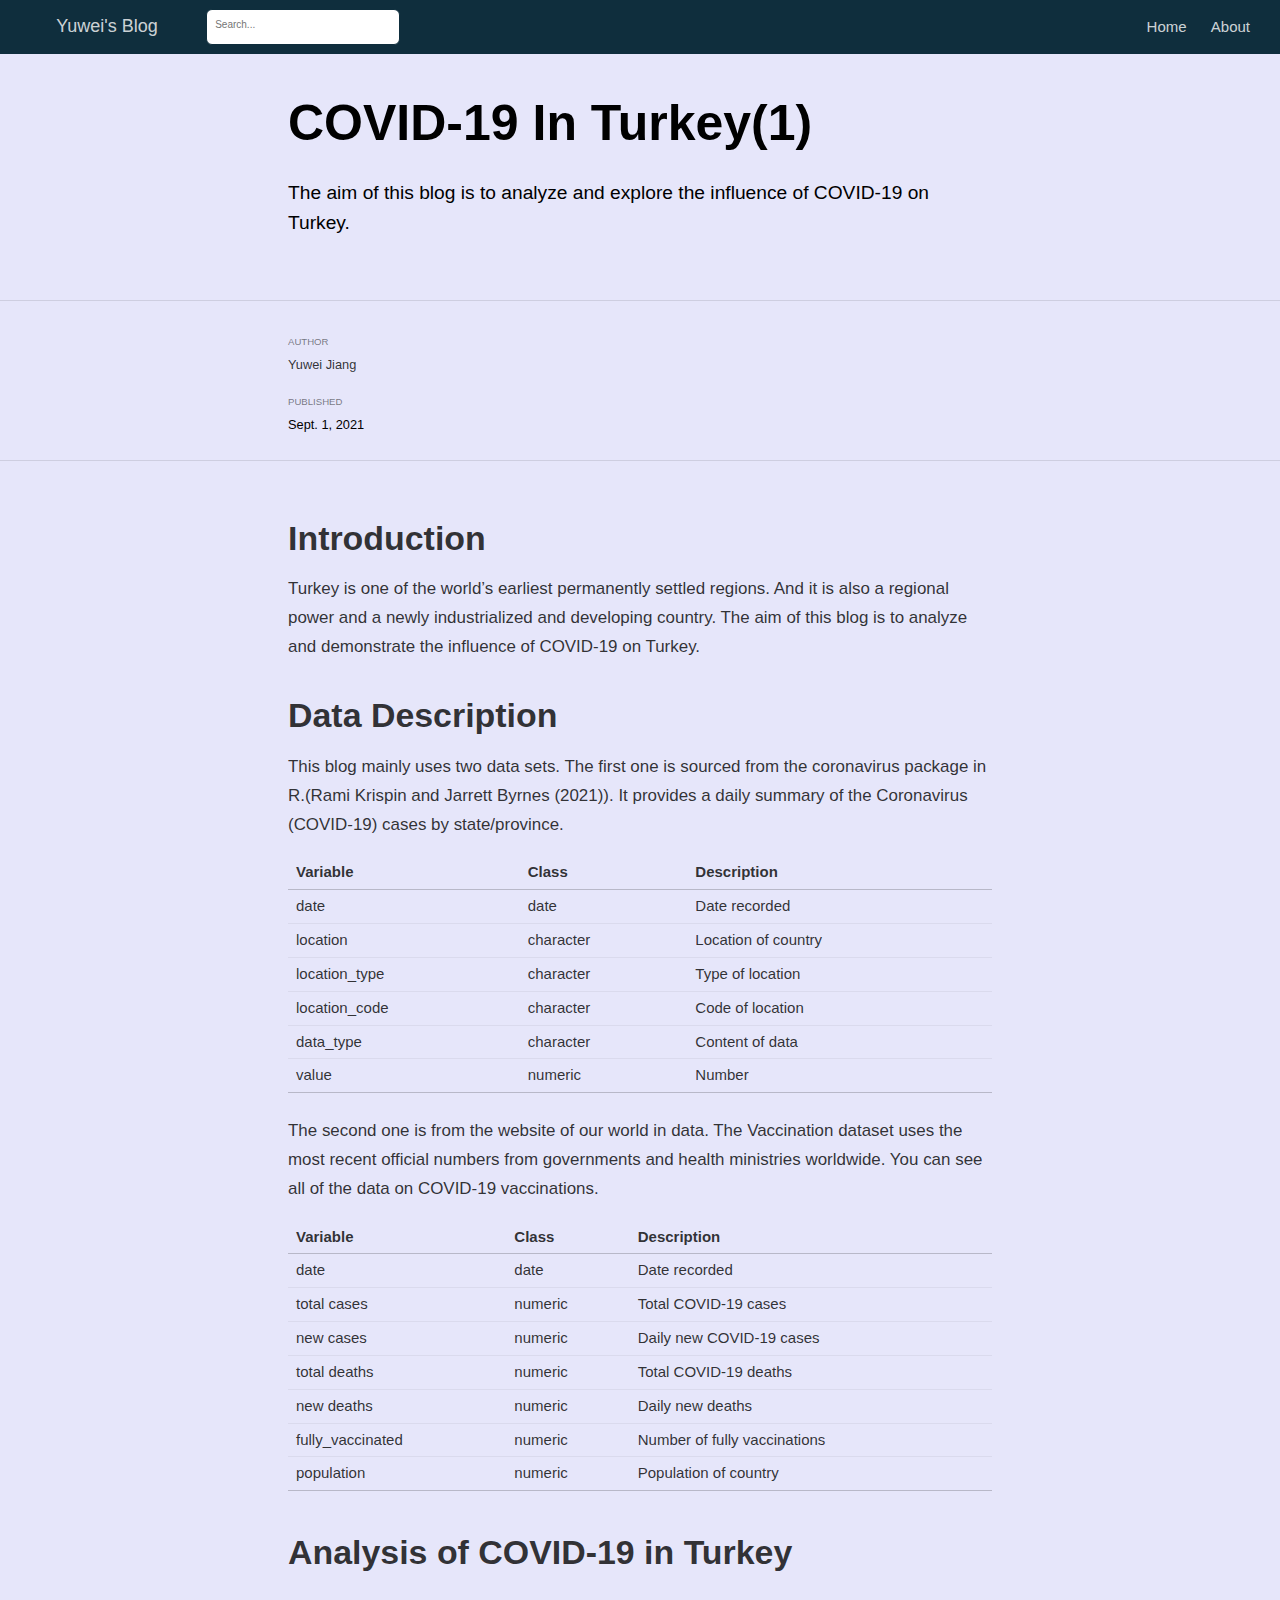
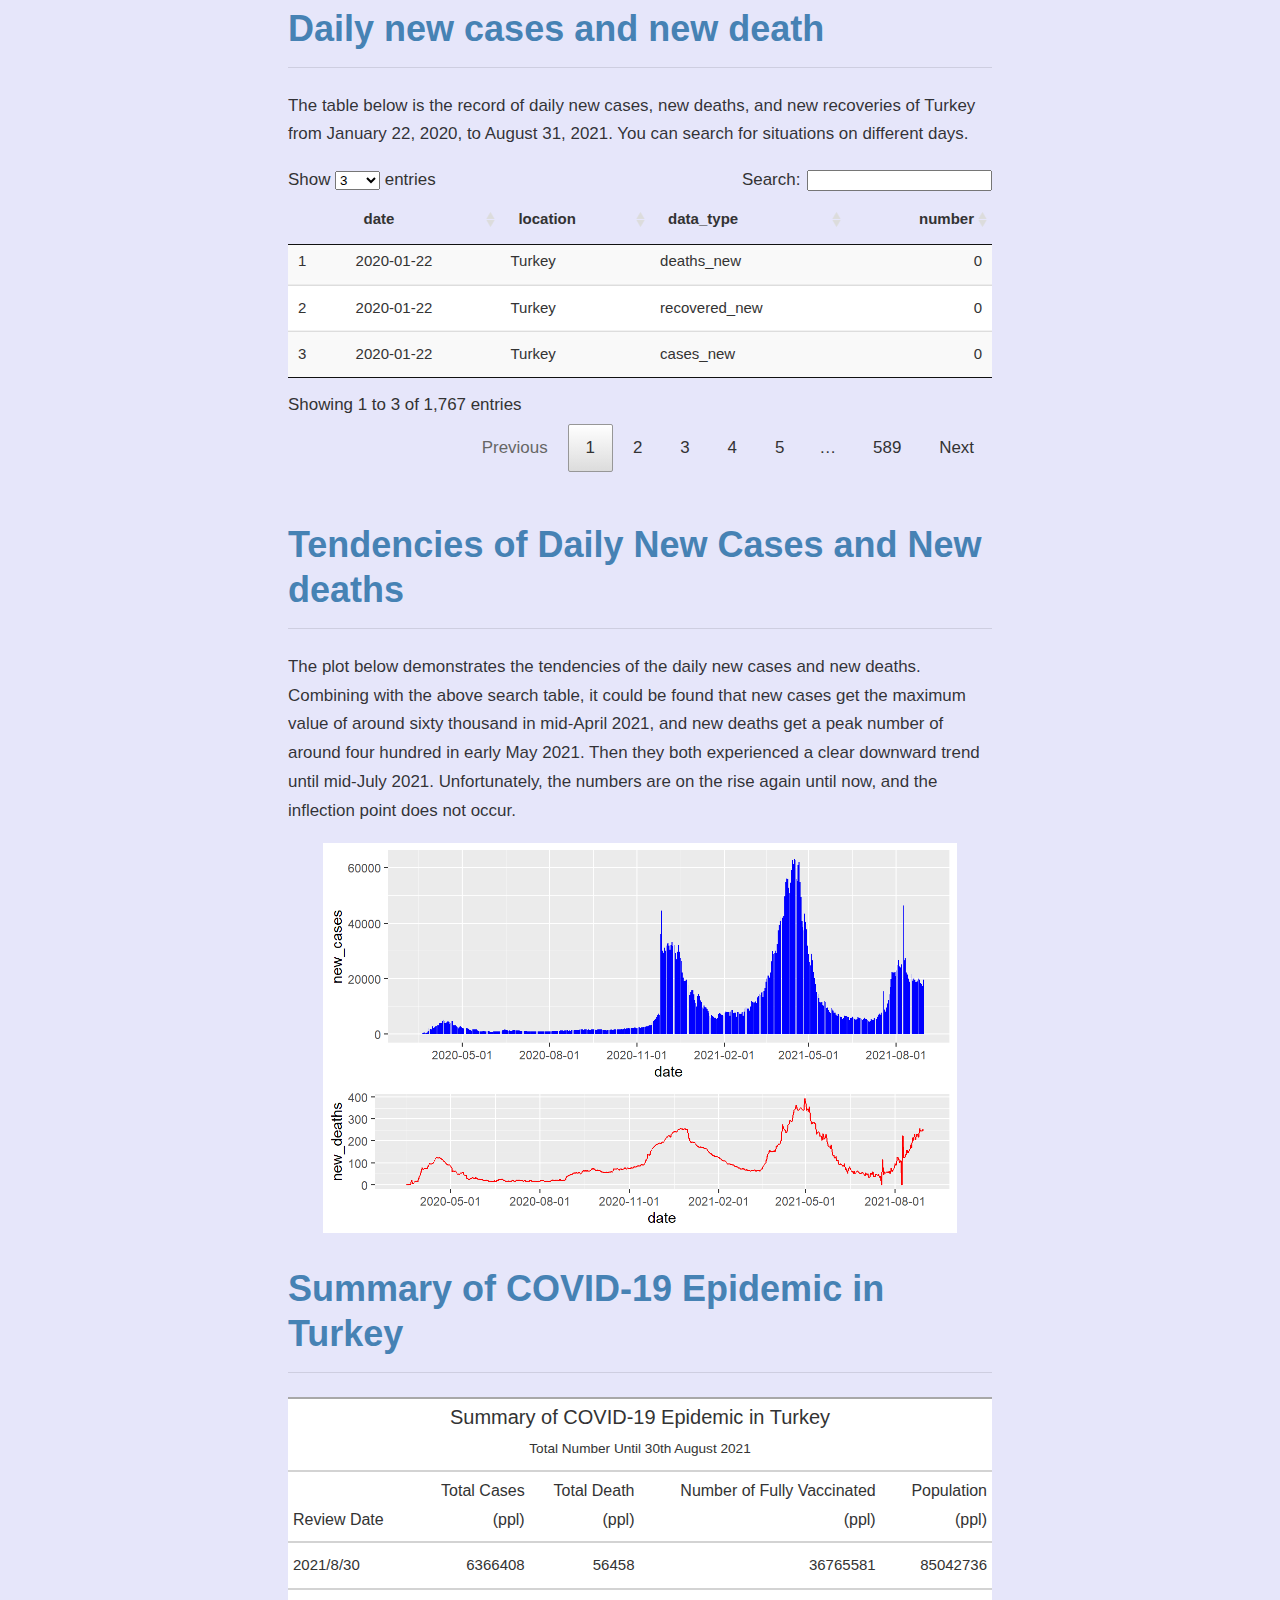
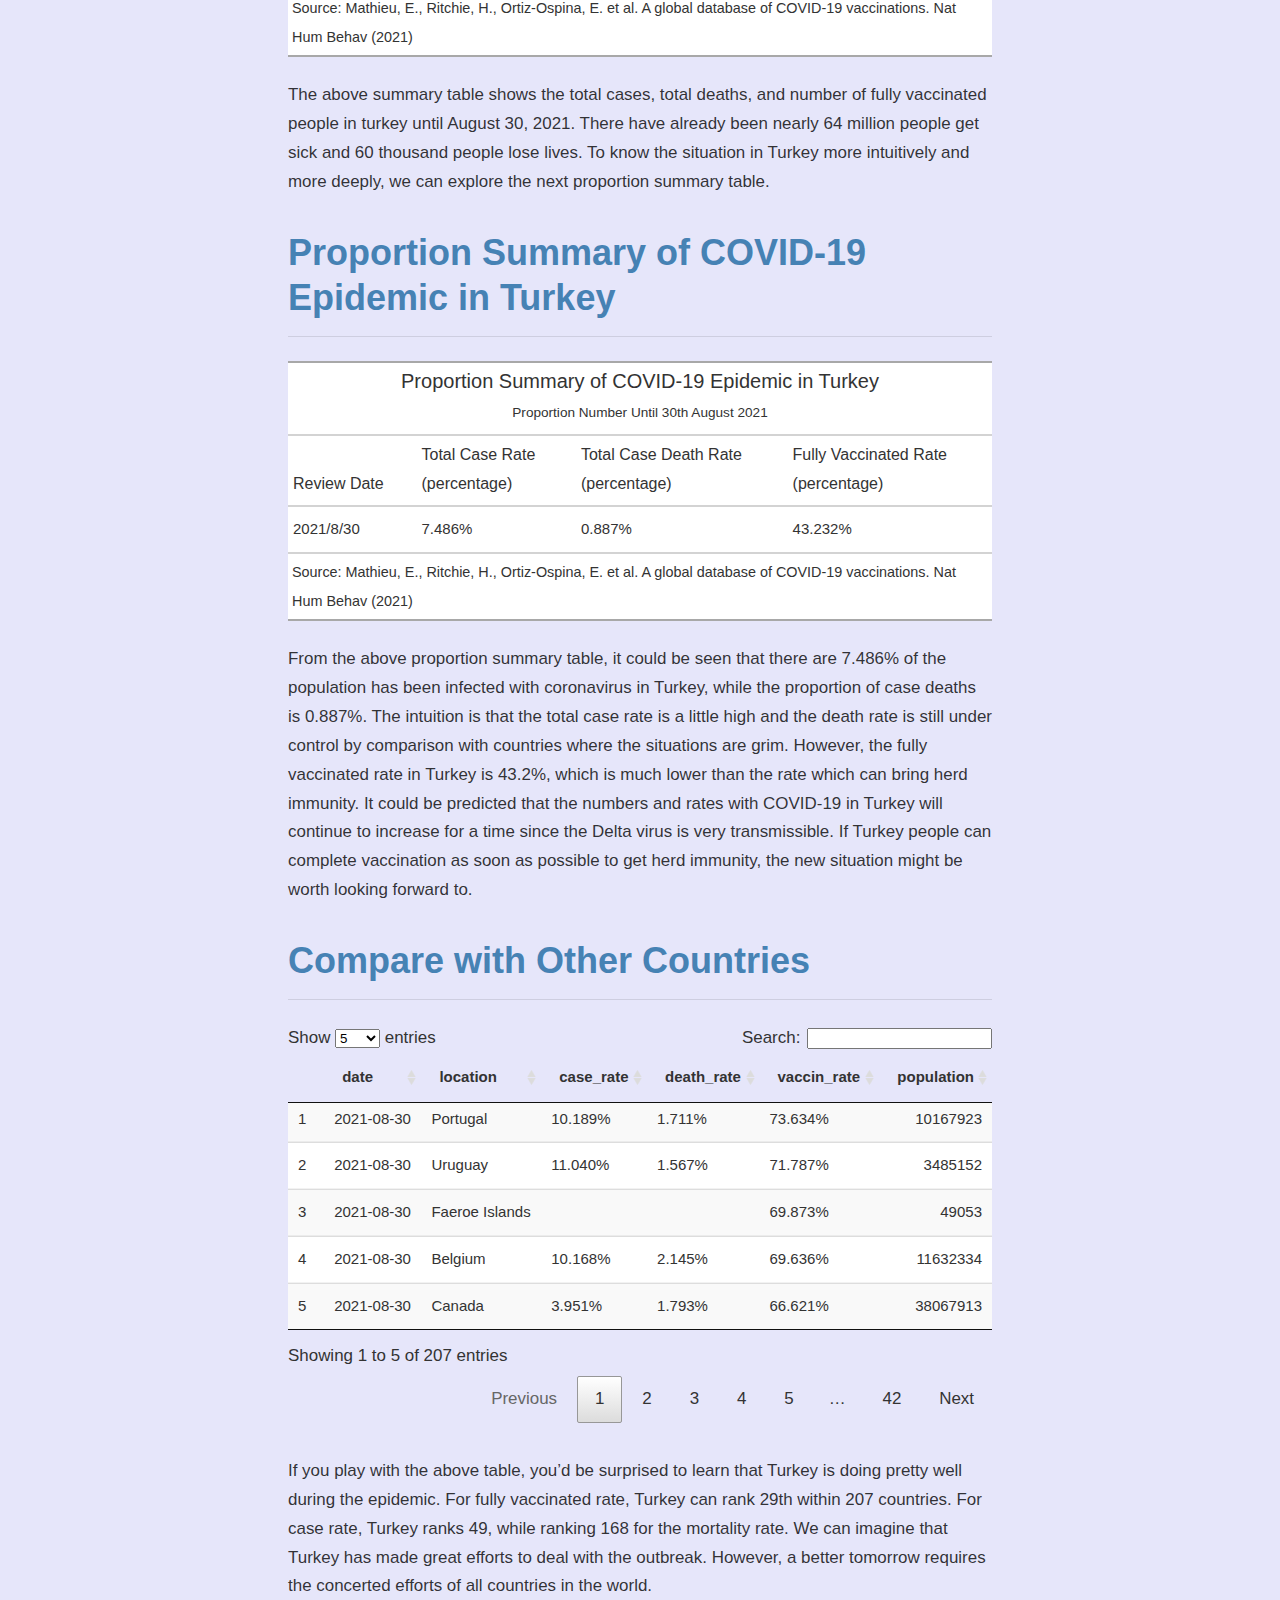
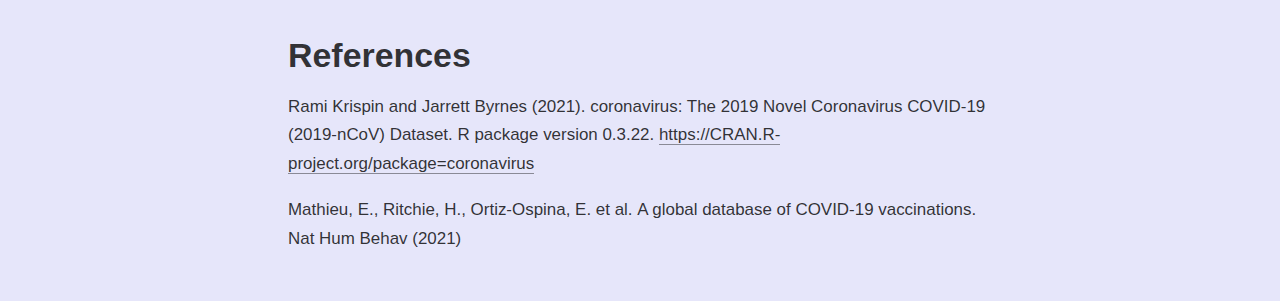
==== commit fe8c04ea: "change color of css" ====
--- a/docs/posts/2021-09-02-covid-19-in-turkey/index.html
+++ b/docs/posts/2021-09-02-covid-19-in-turkey/index.html
@@ -2062,7 +2062,7 @@
   <!--radix_placeholder_site_in_header-->
 <style type="text/css">
 body {
-  background-color: #B0C4DE;
+  background-color:#e6e6fa;
 }
 
 
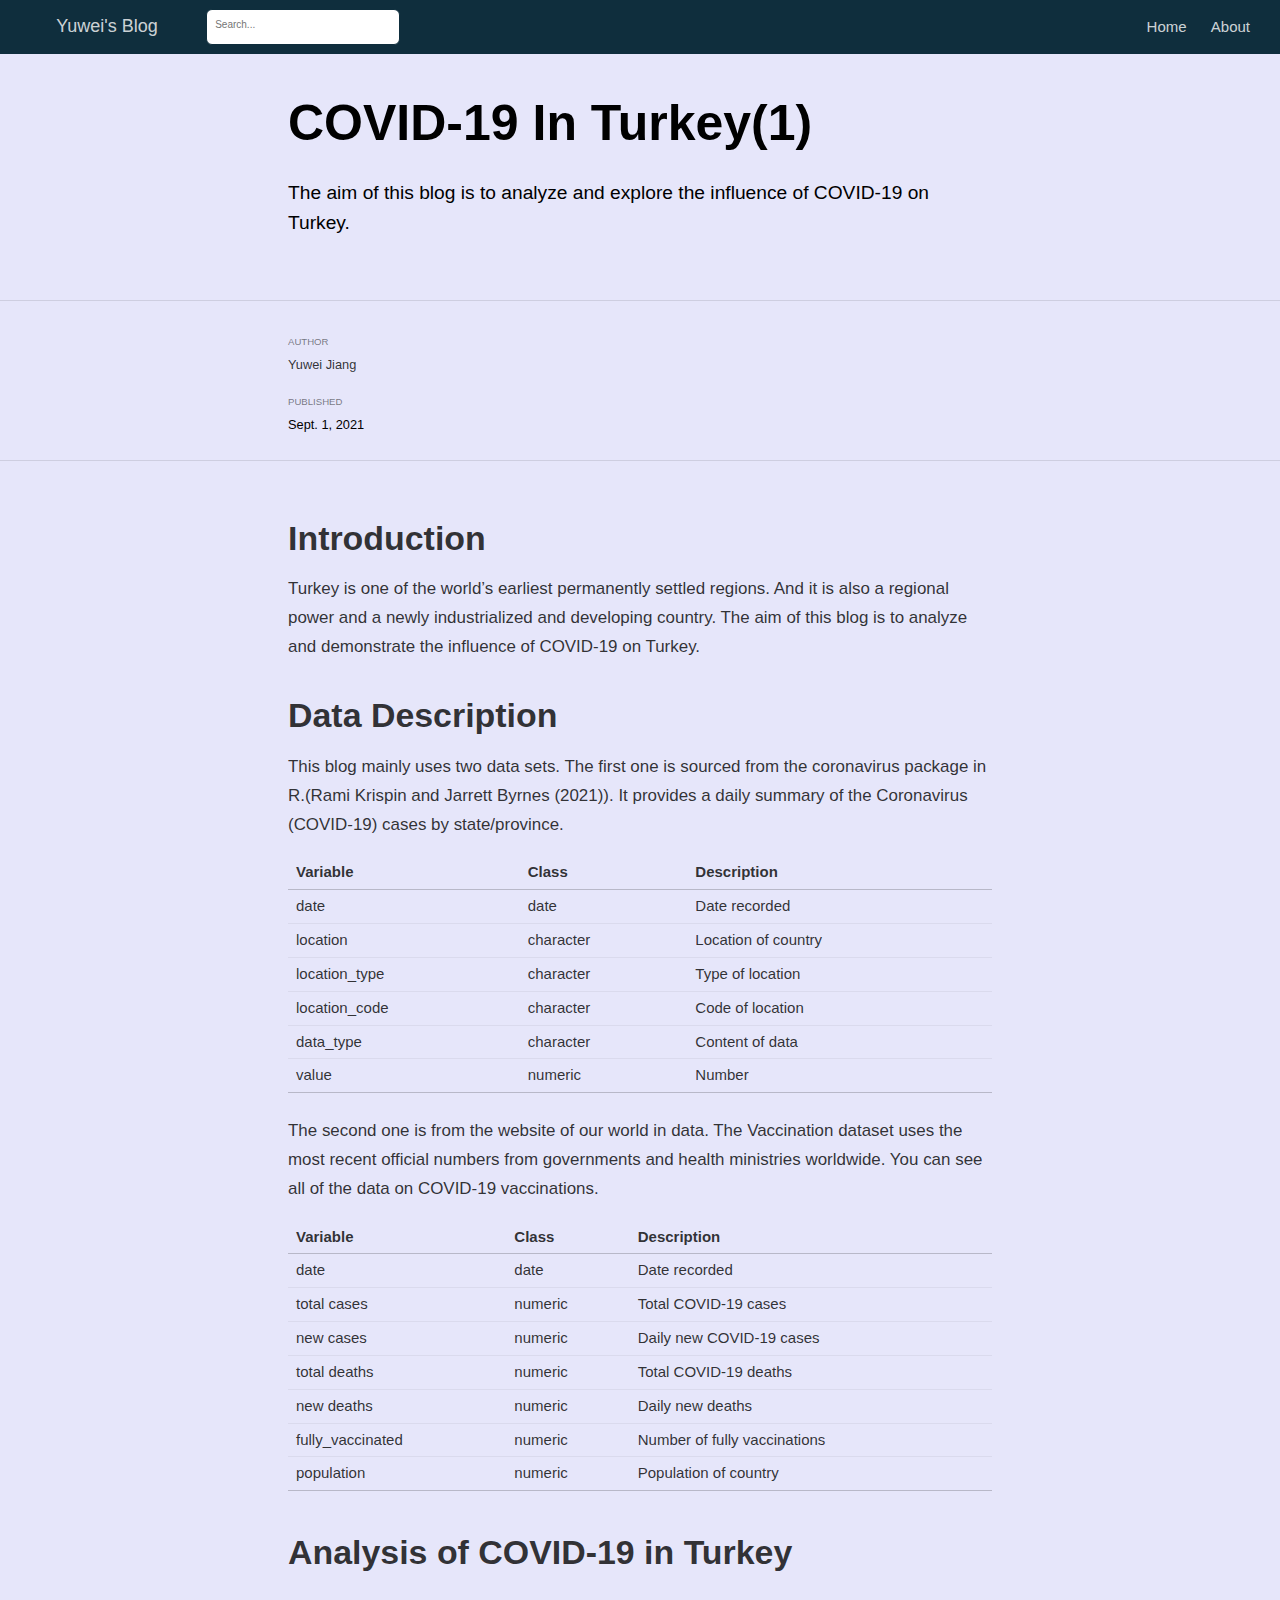
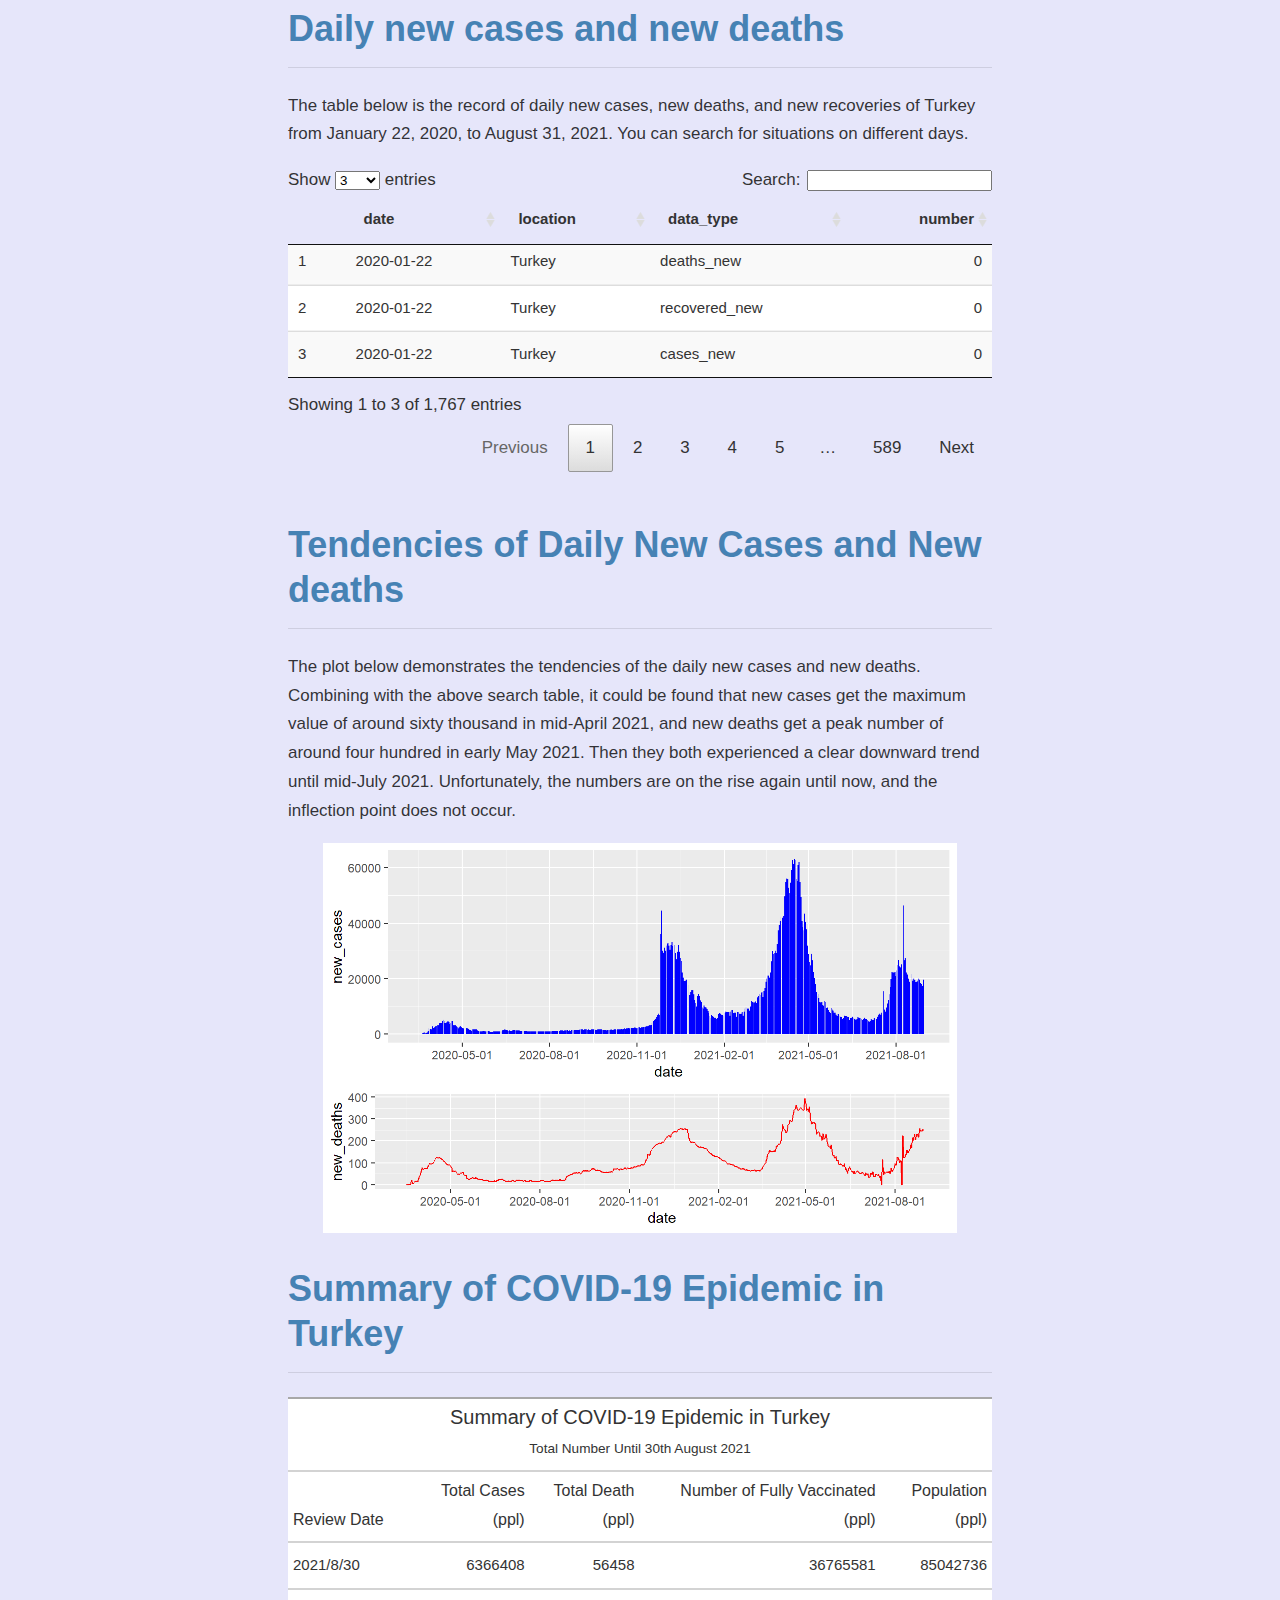
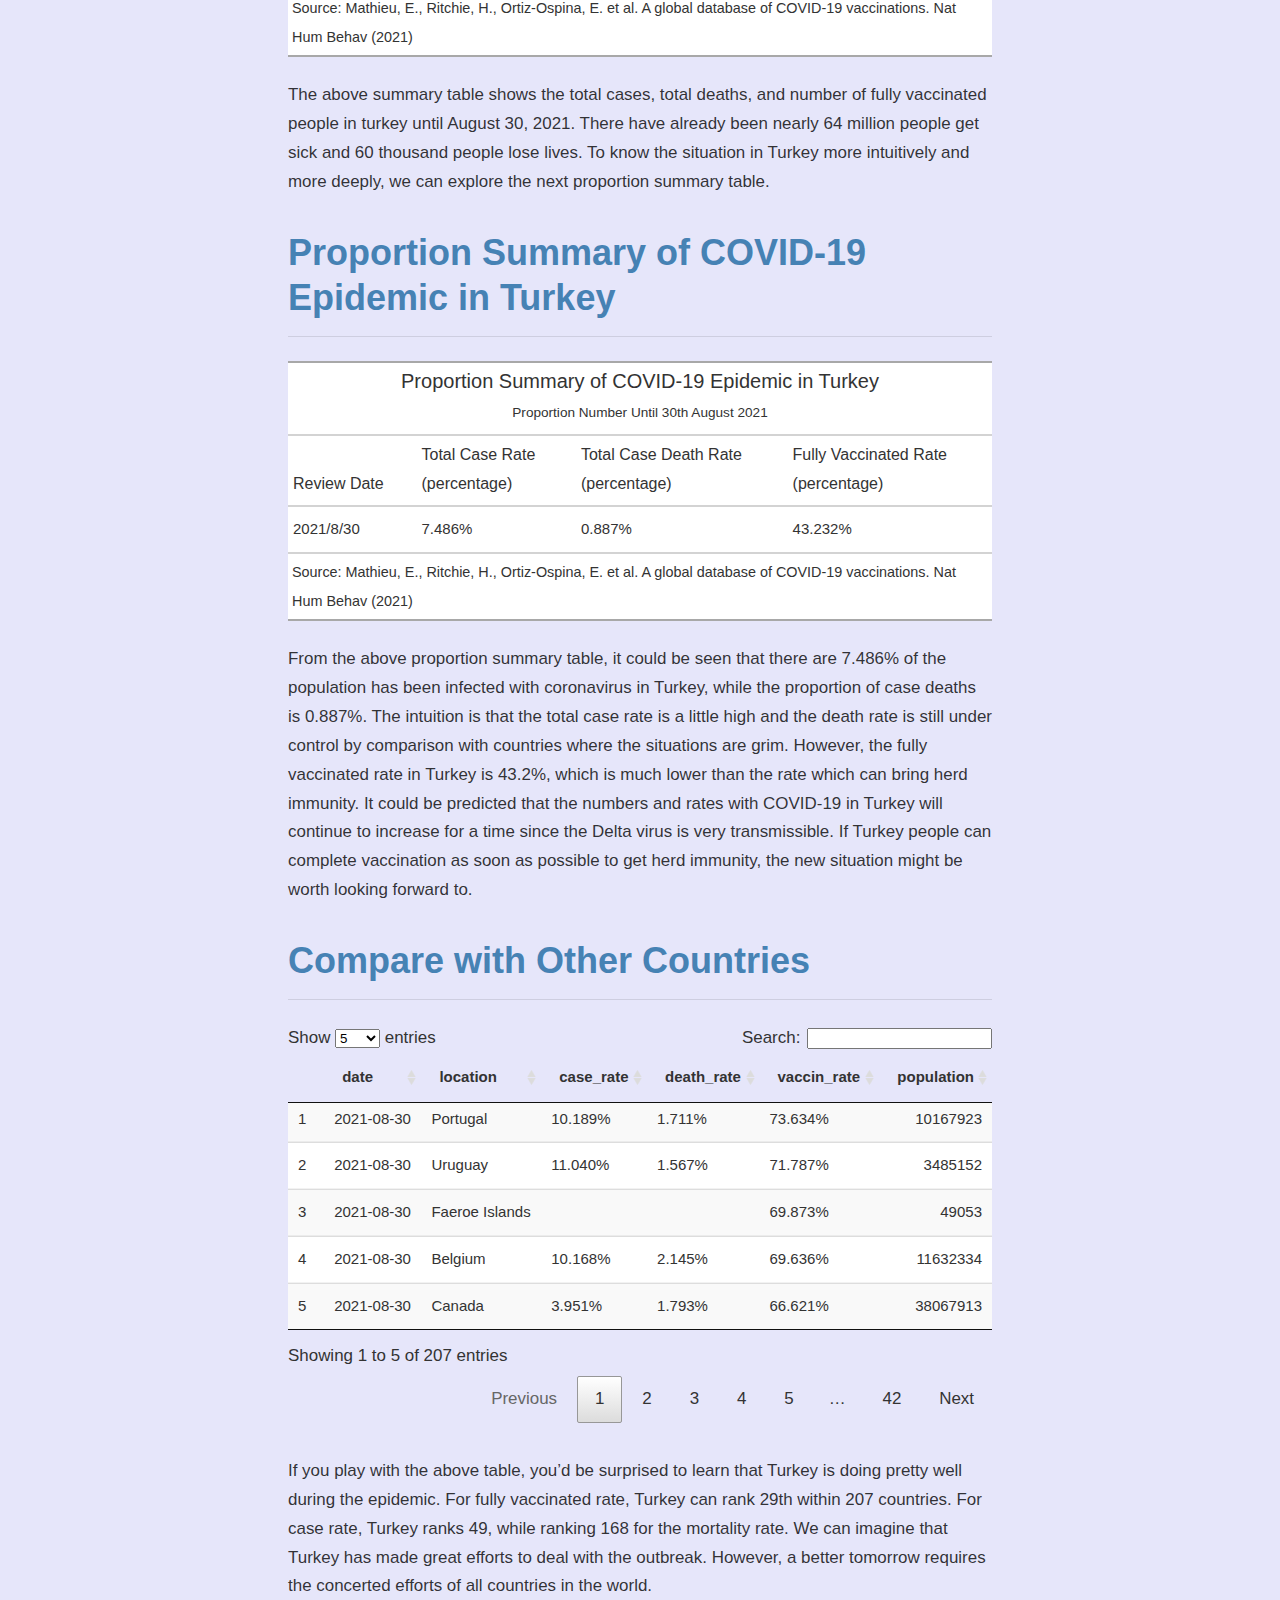
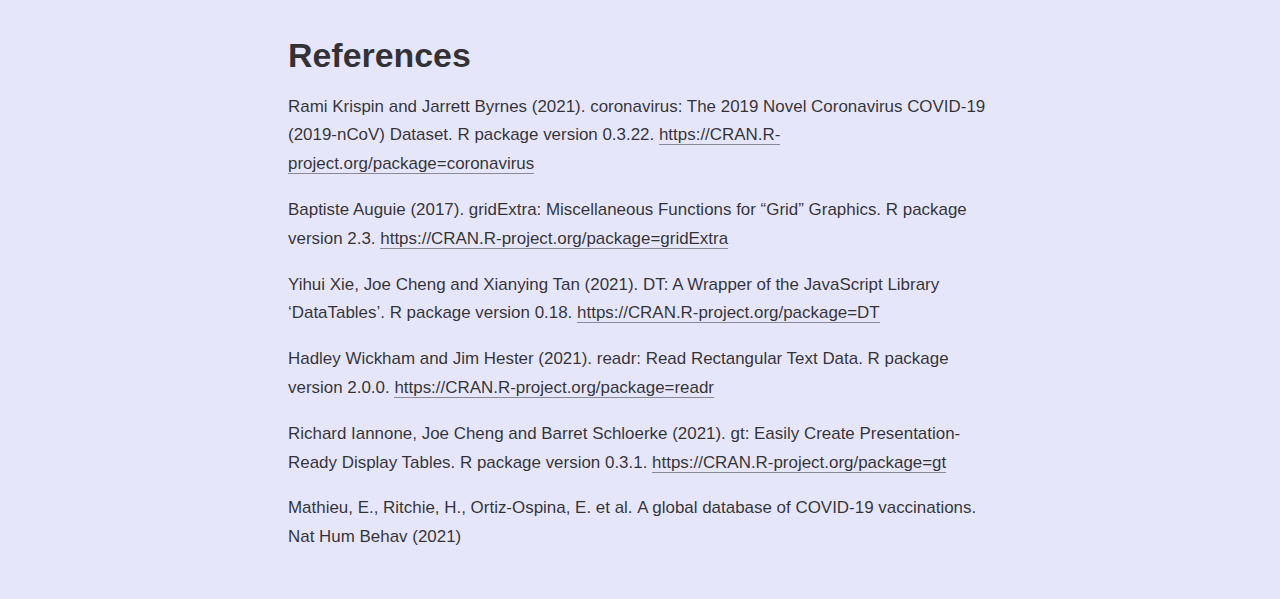
==== commit 86f297e2: "add readme and packages reference" ====
--- a/docs/posts/2021-09-02-covid-19-in-turkey/index.html
+++ b/docs/posts/2021-09-02-covid-19-in-turkey/index.html
@@ -2217,11 +2217,11 @@
 
 </div>
 <h1 id="analysis-of-covid-19-in-turkey">Analysis of COVID-19 in Turkey</h1>
-<h2 id="daily-new-cases-and-new-death">Daily new cases and new death</h2>
+<h2 id="daily-new-cases-and-new-deaths">Daily new cases and new deaths</h2>
 <p>The table below is the record of daily new cases, new deaths, and new recoveries of Turkey from January 22, 2020, to August 31, 2021. You can search for situations on different days.</p>
 <div class="layout-chunk" data-layout="l-body">
-<div id="htmlwidget-c2391fb2d6a308ccd152" style="width:100%;height:auto;" class="datatables html-widget"></div>
-<script type="application/json" data-for="htmlwidget-c2391fb2d6a308ccd152">{"x":{"filter":"none","data":[["1","2","3","4","5","6","7","8","9","10","11","12","13","14","15","16","17","18","19","20","21","22","23","24","25","26","27","28","29","30","31","32","33","34","35","36","37","38","39","40","41","42","43","44","45","46","47","48","49","50","51","52","53","54","55","56","57","58","59","60","61","62","63","64","65","66","67","68","69","70","71","72","73","74","75","76","77","78","79","80","81","82","83","84","85","86","87","88","89","90","91","92","93","94","95","96","97","98","99","100","101","102","103","104","105","106","107","108","109","110","111","112","113","114","115","116","117","118","119","120","121","122","123","124","125","126","127","128","129","130","131","132","133","134","135","136","137","138","139","140","141","142","143","144","145","146","147","148","149","150","151","152","153","154","155","156","157","158","159","160","161","162","163","164","165","166","167","168","169","170","171","172","173","174","175","176","177","178","179","180","181","182","183","184","185","186","187","188","189","190","191","192","193","194","195","196","197","198","199","200","201","202","203","204","205","206","207","208","209","210","211","212","213","214","215","216","217","218","219","220","221","222","223","224","225","226","227","228","229","230","231","232","233","234","235","236","237","238","239","240","241","242","243","244","245","246","247","248","249","250","251","252","253","254","255","256","257","258","259","260","261","262","263","264","265","266","267","268","269","270","271","272","273","274","275","276","277","278","279","280","281","282","283","284","285","286","287","288","289","290","291","292","293","294","295","296","297","298","299","300","301","302","303","304","305","306","307","308","309","310","311","312","313","314","315","316","317","318","319","320","321","322","323","324","325","326","327","328","329","330","331","332","333","334","335","336","337","338","339","340","341","342","343","344","345","346","347","348","349","350","351","352","353","354","355","356","357","358","359","360","361","362","363","364","365","366","367","368","369","370","371","372","373","374","375","376","377","378","379","380","381","382","383","384","385","386","387","388","389","390","391","392","393","394","395","396","397","398","399","400","401","402","403","404","405","406","407","408","409","410","411","412","413","414","415","416","417","418","419","420","421","422","423","424","425","426","427","428","429","430","431","432","433","434","435","436","437","438","439","440","441","442","443","444","445","446","447","448","449","450","451","452","453","454","455","456","457","458","459","460","461","462","463","464","465","466","467","468","469","470","471","472","473","474","475","476","477","478","479","480","481","482","483","484","485","486","487","488","489","490","491","492","493","494","495","496","497","498","499","500","501","502","503","504","505","506","507","508","509","510","511","512","513","514","515","516","517","518","519","520","521","522","523","524","525","526","527","528","529","530","531","532","533","534","535","536","537","538","539","540","541","542","543","544","545","546","547","548","549","550","551","552","553","554","555","556","557","558","559","560","561","562","563","564","565","566","567","568","569","570","571","572","573","574","575","576","577","578","579","580","581","582","583","584","585","586","587","588","589","590","591","592","593","594","595","596","597","598","599","600","601","602","603","604","605","606","607","608","609","610","611","612","613","614","615","616","617","618","619","620","621","622","623","624","625","626","627","628","629","630","631","632","633","634","635","636","637","638","639","640","641","642","643","644","645","646","647","648","649","650","651","652","653","654","655","656","657","658","659","660","661","662","663","664","665","666","667","668","669","670","671","672","673","674","675","676","677","678","679","680","681","682","683","684","685","686","687","688","689","690","691","692","693","694","695","696","697","698","699","700","701","702","703","704","705","706","707","708","709","710","711","712","713","714","715","716","717","718","719","720","721","722","723","724","725","726","727","728","729","730","731","732","733","734","735","736","737","738","739","740","741","742","743","744","745","746","747","748","749","750","751","752","753","754","755","756","757","758","759","760","761","762","763","764","765","766","767","768","769","770","771","772","773","774","775","776","777","778","779","780","781","782","783","784","785","786","787","788","789","790","791","792","793","794","795","796","797","798","799","800","801","802","803","804","805","806","807","808","809","810","811","812","813","814","815","816","817","818","819","820","821","822","823","824","825","826","827","828","829","830","831","832","833","834","835","836","837","838","839","840","841","842","843","844","845","846","847","848","849","850","851","852","853","854","855","856","857","858","859","860","861","862","863","864","865","866","867","868","869","870","871","872","873","874","875","876","877","878","879","880","881","882","883","884","885","886","887","888","889","890","891","892","893","894","895","896","897","898","899","900","901","902","903","904","905","906","907","908","909","910","911","912","913","914","915","916","917","918","919","920","921","922","923","924","925","926","927","928","929","930","931","932","933","934","935","936","937","938","939","940","941","942","943","944","945","946","947","948","949","950","951","952","953","954","955","956","957","958","959","960","961","962","963","964","965","966","967","968","969","970","971","972","973","974","975","976","977","978","979","980","981","982","983","984","985","986","987","988","989","990","991","992","993","994","995","996","997","998","999","1000","1001","1002","1003","1004","1005","1006","1007","1008","1009","1010","1011","1012","1013","1014","1015","1016","1017","1018","1019","1020","1021","1022","1023","1024","1025","1026","1027","1028","1029","1030","1031","1032","1033","1034","1035","1036","1037","1038","1039","1040","1041","1042","1043","1044","1045","1046","1047","1048","1049","1050","1051","1052","1053","1054","1055","1056","1057","1058","1059","1060","1061","1062","1063","1064","1065","1066","1067","1068","1069","1070","1071","1072","1073","1074","1075","1076","1077","1078","1079","1080","1081","1082","1083","1084","1085","1086","1087","1088","1089","1090","1091","1092","1093","1094","1095","1096","1097","1098","1099","1100","1101","1102","1103","1104","1105","1106","1107","1108","1109","1110","1111","1112","1113","1114","1115","1116","1117","1118","1119","1120","1121","1122","1123","1124","1125","1126","1127","1128","1129","1130","1131","1132","1133","1134","1135","1136","1137","1138","1139","1140","1141","1142","1143","1144","1145","1146","1147","1148","1149","1150","1151","1152","1153","1154","1155","1156","1157","1158","1159","1160","1161","1162","1163","1164","1165","1166","1167","1168","1169","1170","1171","1172","1173","1174","1175","1176","1177","1178","1179","1180","1181","1182","1183","1184","1185","1186","1187","1188","1189","1190","1191","1192","1193","1194","1195","1196","1197","1198","1199","1200","1201","1202","1203","1204","1205","1206","1207","1208","1209","1210","1211","1212","1213","1214","1215","1216","1217","1218","1219","1220","1221","1222","1223","1224","1225","1226","1227","1228","1229","1230","1231","1232","1233","1234","1235","1236","1237","1238","1239","1240","1241","1242","1243","1244","1245","1246","1247","1248","1249","1250","1251","1252","1253","1254","1255","1256","1257","1258","1259","1260","1261","1262","1263","1264","1265","1266","1267","1268","1269","1270","1271","1272","1273","1274","1275","1276","1277","1278","1279","1280","1281","1282","1283","1284","1285","1286","1287","1288","1289","1290","1291","1292","1293","1294","1295","1296","1297","1298","1299","1300","1301","1302","1303","1304","1305","1306","1307","1308","1309","1310","1311","1312","1313","1314","1315","1316","1317","1318","1319","1320","1321","1322","1323","1324","1325","1326","1327","1328","1329","1330","1331","1332","1333","1334","1335","1336","1337","1338","1339","1340","1341","1342","1343","1344","1345","1346","1347","1348","1349","1350","1351","1352","1353","1354","1355","1356","1357","1358","1359","1360","1361","1362","1363","1364","1365","1366","1367","1368","1369","1370","1371","1372","1373","1374","1375","1376","1377","1378","1379","1380","1381","1382","1383","1384","1385","1386","1387","1388","1389","1390","1391","1392","1393","1394","1395","1396","1397","1398","1399","1400","1401","1402","1403","1404","1405","1406","1407","1408","1409","1410","1411","1412","1413","1414","1415","1416","1417","1418","1419","1420","1421","1422","1423","1424","1425","1426","1427","1428","1429","1430","1431","1432","1433","1434","1435","1436","1437","1438","1439","1440","1441","1442","1443","1444","1445","1446","1447","1448","1449","1450","1451","1452","1453","1454","1455","1456","1457","1458","1459","1460","1461","1462","1463","1464","1465","1466","1467","1468","1469","1470","1471","1472","1473","1474","1475","1476","1477","1478","1479","1480","1481","1482","1483","1484","1485","1486","1487","1488","1489","1490","1491","1492","1493","1494","1495","1496","1497","1498","1499","1500","1501","1502","1503","1504","1505","1506","1507","1508","1509","1510","1511","1512","1513","1514","1515","1516","1517","1518","1519","1520","1521","1522","1523","1524","1525","1526","1527","1528","1529","1530","1531","1532","1533","1534","1535","1536","1537","1538","1539","1540","1541","1542","1543","1544","1545","1546","1547","1548","1549","1550","1551","1552","1553","1554","1555","1556","1557","1558","1559","1560","1561","1562","1563","1564","1565","1566","1567","1568","1569","1570","1571","1572","1573","1574","1575","1576","1577","1578","1579","1580","1581","1582","1583","1584","1585","1586","1587","1588","1589","1590","1591","1592","1593","1594","1595","1596","1597","1598","1599","1600","1601","1602","1603","1604","1605","1606","1607","1608","1609","1610","1611","1612","1613","1614","1615","1616","1617","1618","1619","1620","1621","1622","1623","1624","1625","1626","1627","1628","1629","1630","1631","1632","1633","1634","1635","1636","1637","1638","1639","1640","1641","1642","1643","1644","1645","1646","1647","1648","1649","1650","1651","1652","1653","1654","1655","1656","1657","1658","1659","1660","1661","1662","1663","1664","1665","1666","1667","1668","1669","1670","1671","1672","1673","1674","1675","1676","1677","1678","1679","1680","1681","1682","1683","1684","1685","1686","1687","1688","1689","1690","1691","1692","1693","1694","1695","1696","1697","1698","1699","1700","1701","1702","1703","1704","1705","1706","1707","1708","1709","1710","1711","1712","1713","1714","1715","1716","1717","1718","1719","1720","1721","1722","1723","1724","1725","1726","1727","1728","1729","1730","1731","1732","1733","1734","1735","1736","1737","1738","1739","1740","1741","1742","1743","1744","1745","1746","1747","1748","1749","1750","1751","1752","1753","1754","1755","1756","1757","1758","1759","1760","1761","1762","1763","1764","1765","1766","1767"],["2020-01-22","2020-01-22","2020-01-22","2020-01-23","2020-01-23","2020-01-23","2020-01-24","2020-01-24","2020-01-24","2020-01-25","2020-01-25","2020-01-25","2020-01-26","2020-01-26","2020-01-26","2020-01-27","2020-01-27","2020-01-27","2020-01-28","2020-01-28","2020-01-28","2020-01-29","2020-01-29","2020-01-29","2020-01-30","2020-01-30","2020-01-30","2020-01-31","2020-01-31","2020-01-31","2020-02-01","2020-02-01","2020-02-01","2020-02-02","2020-02-02","2020-02-02","2020-02-03","2020-02-03","2020-02-03","2020-02-04","2020-02-04","2020-02-04","2020-02-05","2020-02-05","2020-02-05","2020-02-06","2020-02-06","2020-02-06","2020-02-07","2020-02-07","2020-02-07","2020-02-08","2020-02-08","2020-02-08","2020-02-09","2020-02-09","2020-02-09","2020-02-10","2020-02-10","2020-02-10","2020-02-11","2020-02-11","2020-02-11","2020-02-12","2020-02-12","2020-02-12","2020-02-13","2020-02-13","2020-02-13","2020-02-14","2020-02-14","2020-02-14","2020-02-15","2020-02-15","2020-02-15","2020-02-16","2020-02-16","2020-02-16","2020-02-17","2020-02-17","2020-02-17","2020-02-18","2020-02-18","2020-02-18","2020-02-19","2020-02-19","2020-02-19","2020-02-20","2020-02-20","2020-02-20","2020-02-21","2020-02-21","2020-02-21","2020-02-22","2020-02-22","2020-02-22","2020-02-23","2020-02-23","2020-02-23","2020-02-24","2020-02-24","2020-02-24","2020-02-25","2020-02-25","2020-02-25","2020-02-26","2020-02-26","2020-02-26","2020-02-27","2020-02-27","2020-02-27","2020-02-28","2020-02-28","2020-02-28","2020-02-29","2020-02-29","2020-02-29","2020-03-01","2020-03-01","2020-03-01","2020-03-02","2020-03-02","2020-03-02","2020-03-03","2020-03-03","2020-03-03","2020-03-04","2020-03-04","2020-03-04","2020-03-05","2020-03-05","2020-03-05","2020-03-06","2020-03-06","2020-03-06","2020-03-07","2020-03-07","2020-03-07","2020-03-08","2020-03-08","2020-03-08","2020-03-09","2020-03-09","2020-03-09","2020-03-10","2020-03-10","2020-03-10","2020-03-11","2020-03-11","2020-03-11","2020-03-12","2020-03-12","2020-03-12","2020-03-13","2020-03-13","2020-03-13","2020-03-14","2020-03-14","2020-03-14","2020-03-15","2020-03-15","2020-03-15","2020-03-16","2020-03-16","2020-03-16","2020-03-17","2020-03-17","2020-03-17","2020-03-18","2020-03-18","2020-03-18","2020-03-19","2020-03-19","2020-03-19","2020-03-20","2020-03-20","2020-03-20","2020-03-21","2020-03-21","2020-03-21","2020-03-22","2020-03-22","2020-03-22","2020-03-23","2020-03-23","2020-03-23","2020-03-24","2020-03-24","2020-03-24","2020-03-25","2020-03-25","2020-03-25","2020-03-26","2020-03-26","2020-03-26","2020-03-27","2020-03-27","2020-03-27","2020-03-28","2020-03-28","2020-03-28","2020-03-29","2020-03-29","2020-03-29","2020-03-30","2020-03-30","2020-03-30","2020-03-31","2020-03-31","2020-03-31","2020-04-01","2020-04-01","2020-04-01","2020-04-02","2020-04-02","2020-04-02","2020-04-03","2020-04-03","2020-04-03","2020-04-04","2020-04-04","2020-04-04","2020-04-05","2020-04-05","2020-04-05","2020-04-06","2020-04-06","2020-04-06","2020-04-07","2020-04-07","2020-04-07","2020-04-08","2020-04-08","2020-04-08","2020-04-09","2020-04-09","2020-04-09","2020-04-10","2020-04-10","2020-04-10","2020-04-11","2020-04-11","2020-04-11","2020-04-12","2020-04-12","2020-04-12","2020-04-13","2020-04-13","2020-04-13","2020-04-14","2020-04-14","2020-04-14","2020-04-15","2020-04-15","2020-04-15","2020-04-16","2020-04-16","2020-04-16","2020-04-17","2020-04-17","2020-04-17","2020-04-18","2020-04-18","2020-04-18","2020-04-19","2020-04-19","2020-04-19","2020-04-20","2020-04-20","2020-04-20","2020-04-21","2020-04-21","2020-04-21","2020-04-22","2020-04-22","2020-04-22","2020-04-23","2020-04-23","2020-04-23","2020-04-24","2020-04-24","2020-04-24","2020-04-25","2020-04-25","2020-04-25","2020-04-26","2020-04-26","2020-04-26","2020-04-27","2020-04-27","2020-04-27","2020-04-28","2020-04-28","2020-04-28","2020-04-29","2020-04-29","2020-04-29","2020-04-30","2020-04-30","2020-04-30","2020-05-01","2020-05-01","2020-05-01","2020-05-02","2020-05-02","2020-05-02","2020-05-03","2020-05-03","2020-05-03","2020-05-04","2020-05-04","2020-05-04","2020-05-05","2020-05-05","2020-05-05","2020-05-06","2020-05-06","2020-05-06","2020-05-07","2020-05-07","2020-05-07","2020-05-08","2020-05-08","2020-05-08","2020-05-09","2020-05-09","2020-05-09","2020-05-10","2020-05-10","2020-05-10","2020-05-11","2020-05-11","2020-05-11","2020-05-12","2020-05-12","2020-05-12","2020-05-13","2020-05-13","2020-05-13","2020-05-14","2020-05-14","2020-05-14","2020-05-15","2020-05-15","2020-05-15","2020-05-16","2020-05-16","2020-05-16","2020-05-17","2020-05-17","2020-05-17","2020-05-18","2020-05-18","2020-05-18","2020-05-19","2020-05-19","2020-05-19","2020-05-20","2020-05-20","2020-05-20","2020-05-21","2020-05-21","2020-05-21","2020-05-22","2020-05-22","2020-05-22","2020-05-23","2020-05-23","2020-05-23","2020-05-24","2020-05-24","2020-05-24","2020-05-25","2020-05-25","2020-05-25","2020-05-26","2020-05-26","2020-05-26","2020-05-27","2020-05-27","2020-05-27","2020-05-28","2020-05-28","2020-05-28","2020-05-29","2020-05-29","2020-05-29","2020-05-30","2020-05-30","2020-05-30","2020-05-31","2020-05-31","2020-05-31","2020-06-01","2020-06-01","2020-06-01","2020-06-02","2020-06-02","2020-06-02","2020-06-03","2020-06-03","2020-06-03","2020-06-04","2020-06-04","2020-06-04","2020-06-05","2020-06-05","2020-06-05","2020-06-06","2020-06-06","2020-06-06","2020-06-07","2020-06-07","2020-06-07","2020-06-08","2020-06-08","2020-06-08","2020-06-09","2020-06-09","2020-06-09","2020-06-10","2020-06-10","2020-06-10","2020-06-11","2020-06-11","2020-06-11","2020-06-12","2020-06-12","2020-06-12","2020-06-13","2020-06-13","2020-06-13","2020-06-14","2020-06-14","2020-06-14","2020-06-15","2020-06-15","2020-06-15","2020-06-16","2020-06-16","2020-06-16","2020-06-17","2020-06-17","2020-06-17","2020-06-18","2020-06-18","2020-06-18","2020-06-19","2020-06-19","2020-06-19","2020-06-20","2020-06-20","2020-06-20","2020-06-21","2020-06-21","2020-06-21","2020-06-22","2020-06-22","2020-06-22","2020-06-23","2020-06-23","2020-06-23","2020-06-24","2020-06-24","2020-06-24","2020-06-25","2020-06-25","2020-06-25","2020-06-26","2020-06-26","2020-06-26","2020-06-27","2020-06-27","2020-06-27","2020-06-28","2020-06-28","2020-06-28","2020-06-29","2020-06-29","2020-06-29","2020-06-30","2020-06-30","2020-06-30","2020-07-01","2020-07-01","2020-07-01","2020-07-02","2020-07-02","2020-07-02","2020-07-03","2020-07-03","2020-07-03","2020-07-04","2020-07-04","2020-07-04","2020-07-05","2020-07-05","2020-07-05","2020-07-06","2020-07-06","2020-07-06","2020-07-07","2020-07-07","2020-07-07","2020-07-08","2020-07-08","2020-07-08","2020-07-09","2020-07-09","2020-07-09","2020-07-10","2020-07-10","2020-07-10","2020-07-11","2020-07-11","2020-07-11","2020-07-12","2020-07-12","2020-07-12","2020-07-13","2020-07-13","2020-07-13","2020-07-14","2020-07-14","2020-07-14","2020-07-15","2020-07-15","2020-07-15","2020-07-16","2020-07-16","2020-07-16","2020-07-17","2020-07-17","2020-07-17","2020-07-18","2020-07-18","2020-07-18","2020-07-19","2020-07-19","2020-07-19","2020-07-20","2020-07-20","2020-07-20","2020-07-21","2020-07-21","2020-07-21","2020-07-22","2020-07-22","2020-07-22","2020-07-23","2020-07-23","2020-07-23","2020-07-24","2020-07-24","2020-07-24","2020-07-25","2020-07-25","2020-07-25","2020-07-26","2020-07-26","2020-07-26","2020-07-27","2020-07-27","2020-07-27","2020-07-28","2020-07-28","2020-07-28","2020-07-29","2020-07-29","2020-07-29","2020-07-30","2020-07-30","2020-07-30","2020-07-31","2020-07-31","2020-07-31","2020-08-01","2020-08-01","2020-08-01","2020-08-02","2020-08-02","2020-08-02","2020-08-03","2020-08-03","2020-08-03","2020-08-04","2020-08-04","2020-08-04","2020-08-05","2020-08-05","2020-08-05","2020-08-06","2020-08-06","2020-08-06","2020-08-07","2020-08-07","2020-08-07","2020-08-08","2020-08-08","2020-08-08","2020-08-09","2020-08-09","2020-08-09","2020-08-10","2020-08-10","2020-08-10","2020-08-11","2020-08-11","2020-08-11","2020-08-12","2020-08-12","2020-08-12","2020-08-13","2020-08-13","2020-08-13","2020-08-14","2020-08-14","2020-08-14","2020-08-15","2020-08-15","2020-08-15","2020-08-16","2020-08-16","2020-08-16","2020-08-17","2020-08-17","2020-08-17","2020-08-18","2020-08-18","2020-08-18","2020-08-19","2020-08-19","2020-08-19","2020-08-20","2020-08-20","2020-08-20","2020-08-21","2020-08-21","2020-08-21","2020-08-22","2020-08-22","2020-08-22","2020-08-23","2020-08-23","2020-08-23","2020-08-24","2020-08-24","2020-08-24","2020-08-25","2020-08-25","2020-08-25","2020-08-26","2020-08-26","2020-08-26","2020-08-27","2020-08-27","2020-08-27","2020-08-28","2020-08-28","2020-08-28","2020-08-29","2020-08-29","2020-08-29","2020-08-30","2020-08-30","2020-08-30","2020-08-31","2020-08-31","2020-08-31","2020-09-01","2020-09-01","2020-09-01","2020-09-02","2020-09-02","2020-09-02","2020-09-03","2020-09-03","2020-09-03","2020-09-04","2020-09-04","2020-09-04","2020-09-05","2020-09-05","2020-09-05","2020-09-06","2020-09-06","2020-09-06","2020-09-07","2020-09-07","2020-09-07","2020-09-08","2020-09-08","2020-09-08","2020-09-09","2020-09-09","2020-09-09","2020-09-10","2020-09-10","2020-09-10","2020-09-11","2020-09-11","2020-09-11","2020-09-12","2020-09-12","2020-09-12","2020-09-13","2020-09-13","2020-09-13","2020-09-14","2020-09-14","2020-09-14","2020-09-15","2020-09-15","2020-09-15","2020-09-16","2020-09-16","2020-09-16","2020-09-17","2020-09-17","2020-09-17","2020-09-18","2020-09-18","2020-09-18","2020-09-19","2020-09-19","2020-09-19","2020-09-20","2020-09-20","2020-09-20","2020-09-21","2020-09-21","2020-09-21","2020-09-22","2020-09-22","2020-09-22","2020-09-23","2020-09-23","2020-09-23","2020-09-24","2020-09-24","2020-09-24","2020-09-25","2020-09-25","2020-09-25","2020-09-26","2020-09-26","2020-09-26","2020-09-27","2020-09-27","2020-09-27","2020-09-28","2020-09-28","2020-09-28","2020-09-29","2020-09-29","2020-09-29","2020-09-30","2020-09-30","2020-09-30","2020-10-01","2020-10-01","2020-10-01","2020-10-02","2020-10-02","2020-10-02","2020-10-03","2020-10-03","2020-10-03","2020-10-04","2020-10-04","2020-10-04","2020-10-05","2020-10-05","2020-10-05","2020-10-06","2020-10-06","2020-10-06","2020-10-07","2020-10-07","2020-10-07","2020-10-08","2020-10-08","2020-10-08","2020-10-09","2020-10-09","2020-10-09","2020-10-10","2020-10-10","2020-10-10","2020-10-11","2020-10-11","2020-10-11","2020-10-12","2020-10-12","2020-10-12","2020-10-13","2020-10-13","2020-10-13","2020-10-14","2020-10-14","2020-10-14","2020-10-15","2020-10-15","2020-10-15","2020-10-16","2020-10-16","2020-10-16","2020-10-17","2020-10-17","2020-10-17","2020-10-18","2020-10-18","2020-10-18","2020-10-19","2020-10-19","2020-10-19","2020-10-20","2020-10-20","2020-10-20","2020-10-21","2020-10-21","2020-10-21","2020-10-22","2020-10-22","2020-10-22","2020-10-23","2020-10-23","2020-10-23","2020-10-24","2020-10-24","2020-10-24","2020-10-25","2020-10-25","2020-10-25","2020-10-26","2020-10-26","2020-10-26","2020-10-27","2020-10-27","2020-10-27","2020-10-28","2020-10-28","2020-10-28","2020-10-29","2020-10-29","2020-10-29","2020-10-30","2020-10-30","2020-10-30","2020-10-31","2020-10-31","2020-10-31","2020-11-01","2020-11-01","2020-11-01","2020-11-02","2020-11-02","2020-11-02","2020-11-03","2020-11-03","2020-11-03","2020-11-04","2020-11-04","2020-11-04","2020-11-05","2020-11-05","2020-11-05","2020-11-06","2020-11-06","2020-11-06","2020-11-07","2020-11-07","2020-11-07","2020-11-08","2020-11-08","2020-11-08","2020-11-09","2020-11-09","2020-11-09","2020-11-10","2020-11-10","2020-11-10","2020-11-11","2020-11-11","2020-11-11","2020-11-12","2020-11-12","2020-11-12","2020-11-13","2020-11-13","2020-11-13","2020-11-14","2020-11-14","2020-11-14","2020-11-15","2020-11-15","2020-11-15","2020-11-16","2020-11-16","2020-11-16","2020-11-17","2020-11-17","2020-11-17","2020-11-18","2020-11-18","2020-11-18","2020-11-19","2020-11-19","2020-11-19","2020-11-20","2020-11-20","2020-11-20","2020-11-21","2020-11-21","2020-11-21","2020-11-22","2020-11-22","2020-11-22","2020-11-23","2020-11-23","2020-11-23","2020-11-24","2020-11-24","2020-11-24","2020-11-25","2020-11-25","2020-11-25","2020-11-26","2020-11-26","2020-11-26","2020-11-27","2020-11-27","2020-11-27","2020-11-28","2020-11-28","2020-11-28","2020-11-29","2020-11-29","2020-11-29","2020-11-30","2020-11-30","2020-11-30","2020-12-01","2020-12-01","2020-12-01","2020-12-02","2020-12-02","2020-12-02","2020-12-03","2020-12-03","2020-12-03","2020-12-04","2020-12-04","2020-12-04","2020-12-05","2020-12-05","2020-12-05","2020-12-06","2020-12-06","2020-12-06","2020-12-07","2020-12-07","2020-12-07","2020-12-08","2020-12-08","2020-12-08","2020-12-09","2020-12-09","2020-12-09","2020-12-10","2020-12-10","2020-12-10","2020-12-11","2020-12-11","2020-12-11","2020-12-12","2020-12-12","2020-12-12","2020-12-13","2020-12-13","2020-12-13","2020-12-14","2020-12-14","2020-12-14","2020-12-15","2020-12-15","2020-12-15","2020-12-16","2020-12-16","2020-12-16","2020-12-17","2020-12-17","2020-12-17","2020-12-18","2020-12-18","2020-12-18","2020-12-19","2020-12-19","2020-12-19","2020-12-20","2020-12-20","2020-12-20","2020-12-21","2020-12-21","2020-12-21","2020-12-22","2020-12-22","2020-12-22","2020-12-23","2020-12-23","2020-12-23","2020-12-24","2020-12-24","2020-12-24","2020-12-25","2020-12-25","2020-12-25","2020-12-26","2020-12-26","2020-12-26","2020-12-27","2020-12-27","2020-12-27","2020-12-28","2020-12-28","2020-12-28","2020-12-29","2020-12-29","2020-12-29","2020-12-30","2020-12-30","2020-12-30","2020-12-31","2020-12-31","2020-12-31","2021-01-01","2021-01-01","2021-01-01","2021-01-02","2021-01-02","2021-01-02","2021-01-03","2021-01-03","2021-01-03","2021-01-04","2021-01-04","2021-01-04","2021-01-05","2021-01-05","2021-01-05","2021-01-06","2021-01-06","2021-01-06","2021-01-07","2021-01-07","2021-01-07","2021-01-08","2021-01-08","2021-01-08","2021-01-09","2021-01-09","2021-01-09","2021-01-10","2021-01-10","2021-01-10","2021-01-11","2021-01-11","2021-01-11","2021-01-12","2021-01-12","2021-01-12","2021-01-13","2021-01-13","2021-01-13","2021-01-14","2021-01-14","2021-01-14","2021-01-15","2021-01-15","2021-01-15","2021-01-16","2021-01-16","2021-01-16","2021-01-17","2021-01-17","2021-01-17","2021-01-18","2021-01-18","2021-01-18","2021-01-19","2021-01-19","2021-01-19","2021-01-20","2021-01-20","2021-01-20","2021-01-21","2021-01-21","2021-01-21","2021-01-22","2021-01-22","2021-01-22","2021-01-23","2021-01-23","2021-01-23","2021-01-24","2021-01-24","2021-01-24","2021-01-25","2021-01-25","2021-01-25","2021-01-26","2021-01-26","2021-01-26","2021-01-27","2021-01-27","2021-01-27","2021-01-28","2021-01-28","2021-01-28","2021-01-29","2021-01-29","2021-01-29","2021-01-30","2021-01-30","2021-01-30","2021-01-31","2021-01-31","2021-01-31","2021-02-01","2021-02-01","2021-02-01","2021-02-02","2021-02-02","2021-02-02","2021-02-03","2021-02-03","2021-02-03","2021-02-04","2021-02-04","2021-02-04","2021-02-05","2021-02-05","2021-02-05","2021-02-06","2021-02-06","2021-02-06","2021-02-07","2021-02-07","2021-02-07","2021-02-08","2021-02-08","2021-02-08","2021-02-09","2021-02-09","2021-02-09","2021-02-10","2021-02-10","2021-02-10","2021-02-11","2021-02-11","2021-02-11","2021-02-12","2021-02-12","2021-02-12","2021-02-13","2021-02-13","2021-02-13","2021-02-14","2021-02-14","2021-02-14","2021-02-15","2021-02-15","2021-02-15","2021-02-16","2021-02-16","2021-02-16","2021-02-17","2021-02-17","2021-02-17","2021-02-18","2021-02-18","2021-02-18","2021-02-19","2021-02-19","2021-02-19","2021-02-20","2021-02-20","2021-02-20","2021-02-21","2021-02-21","2021-02-21","2021-02-22","2021-02-22","2021-02-22","2021-02-23","2021-02-23","2021-02-23","2021-02-24","2021-02-24","2021-02-24","2021-02-25","2021-02-25","2021-02-25","2021-02-26","2021-02-26","2021-02-26","2021-02-27","2021-02-27","2021-02-27","2021-02-28","2021-02-28","2021-02-28","2021-03-01","2021-03-01","2021-03-01","2021-03-02","2021-03-02","2021-03-02","2021-03-03","2021-03-03","2021-03-03","2021-03-04","2021-03-04","2021-03-04","2021-03-05","2021-03-05","2021-03-05","2021-03-06","2021-03-06","2021-03-06","2021-03-07","2021-03-07","2021-03-07","2021-03-08","2021-03-08","2021-03-08","2021-03-09","2021-03-09","2021-03-09","2021-03-10","2021-03-10","2021-03-10","2021-03-11","2021-03-11","2021-03-11","2021-03-12","2021-03-12","2021-03-12","2021-03-13","2021-03-13","2021-03-13","2021-03-14","2021-03-14","2021-03-14","2021-03-15","2021-03-15","2021-03-15","2021-03-16","2021-03-16","2021-03-16","2021-03-17","2021-03-17","2021-03-17","2021-03-18","2021-03-18","2021-03-18","2021-03-19","2021-03-19","2021-03-19","2021-03-20","2021-03-20","2021-03-20","2021-03-21","2021-03-21","2021-03-21","2021-03-22","2021-03-22","2021-03-22","2021-03-23","2021-03-23","2021-03-23","2021-03-24","2021-03-24","2021-03-24","2021-03-25","2021-03-25","2021-03-25","2021-03-26","2021-03-26","2021-03-26","2021-03-27","2021-03-27","2021-03-27","2021-03-28","2021-03-28","2021-03-28","2021-03-29","2021-03-29","2021-03-29","2021-03-30","2021-03-30","2021-03-30","2021-03-31","2021-03-31","2021-03-31","2021-04-01","2021-04-01","2021-04-01","2021-04-02","2021-04-02","2021-04-02","2021-04-03","2021-04-03","2021-04-03","2021-04-04","2021-04-04","2021-04-04","2021-04-05","2021-04-05","2021-04-05","2021-04-06","2021-04-06","2021-04-06","2021-04-07","2021-04-07","2021-04-07","2021-04-08","2021-04-08","2021-04-08","2021-04-09","2021-04-09","2021-04-09","2021-04-10","2021-04-10","2021-04-10","2021-04-11","2021-04-11","2021-04-11","2021-04-12","2021-04-12","2021-04-12","2021-04-13","2021-04-13","2021-04-13","2021-04-14","2021-04-14","2021-04-14","2021-04-15","2021-04-15","2021-04-15","2021-04-16","2021-04-16","2021-04-16","2021-04-17","2021-04-17","2021-04-17","2021-04-18","2021-04-18","2021-04-18","2021-04-19","2021-04-19","2021-04-19","2021-04-20","2021-04-20","2021-04-20","2021-04-21","2021-04-21","2021-04-21","2021-04-22","2021-04-22","2021-04-22","2021-04-23","2021-04-23","2021-04-23","2021-04-24","2021-04-24","2021-04-24","2021-04-25","2021-04-25","2021-04-25","2021-04-26","2021-04-26","2021-04-26","2021-04-27","2021-04-27","2021-04-27","2021-04-28","2021-04-28","2021-04-28","2021-04-29","2021-04-29","2021-04-29","2021-04-30","2021-04-30","2021-04-30","2021-05-01","2021-05-01","2021-05-01","2021-05-02","2021-05-02","2021-05-02","2021-05-03","2021-05-03","2021-05-03","2021-05-04","2021-05-04","2021-05-04","2021-05-05","2021-05-05","2021-05-05","2021-05-06","2021-05-06","2021-05-06","2021-05-07","2021-05-07","2021-05-07","2021-05-08","2021-05-08","2021-05-08","2021-05-09","2021-05-09","2021-05-09","2021-05-10","2021-05-10","2021-05-10","2021-05-11","2021-05-11","2021-05-11","2021-05-12","2021-05-12","2021-05-12","2021-05-13","2021-05-13","2021-05-13","2021-05-14","2021-05-14","2021-05-14","2021-05-15","2021-05-15","2021-05-15","2021-05-16","2021-05-16","2021-05-16","2021-05-17","2021-05-17","2021-05-17","2021-05-18","2021-05-18","2021-05-18","2021-05-19","2021-05-19","2021-05-19","2021-05-20","2021-05-20","2021-05-20","2021-05-21","2021-05-21","2021-05-21","2021-05-22","2021-05-22","2021-05-22","2021-05-23","2021-05-23","2021-05-23","2021-05-24","2021-05-24","2021-05-24","2021-05-25","2021-05-25","2021-05-25","2021-05-26","2021-05-26","2021-05-26","2021-05-27","2021-05-27","2021-05-27","2021-05-28","2021-05-28","2021-05-28","2021-05-29","2021-05-29","2021-05-29","2021-05-30","2021-05-30","2021-05-30","2021-05-31","2021-05-31","2021-05-31","2021-06-01","2021-06-01","2021-06-01","2021-06-02","2021-06-02","2021-06-02","2021-06-03","2021-06-03","2021-06-03","2021-06-04","2021-06-04","2021-06-04","2021-06-05","2021-06-05","2021-06-05","2021-06-06","2021-06-06","2021-06-06","2021-06-07","2021-06-07","2021-06-07","2021-06-08","2021-06-08","2021-06-08","2021-06-09","2021-06-09","2021-06-09","2021-06-10","2021-06-10","2021-06-10","2021-06-11","2021-06-11","2021-06-11","2021-06-12","2021-06-12","2021-06-12","2021-06-13","2021-06-13","2021-06-13","2021-06-14","2021-06-14","2021-06-14","2021-06-15","2021-06-15","2021-06-15","2021-06-16","2021-06-16","2021-06-16","2021-06-17","2021-06-17","2021-06-17","2021-06-18","2021-06-18","2021-06-18","2021-06-19","2021-06-19","2021-06-19","2021-06-20","2021-06-20","2021-06-20","2021-06-21","2021-06-21","2021-06-21","2021-06-22","2021-06-22","2021-06-22","2021-06-23","2021-06-23","2021-06-23","2021-06-24","2021-06-24","2021-06-24","2021-06-25","2021-06-25","2021-06-25","2021-06-26","2021-06-26","2021-06-26","2021-06-27","2021-06-27","2021-06-27","2021-06-28","2021-06-28","2021-06-28","2021-06-29","2021-06-29","2021-06-29","2021-06-30","2021-06-30","2021-06-30","2021-07-01","2021-07-01","2021-07-01","2021-07-02","2021-07-02","2021-07-02","2021-07-03","2021-07-03","2021-07-03","2021-07-04","2021-07-04","2021-07-04","2021-07-05","2021-07-05","2021-07-05","2021-07-06","2021-07-06","2021-07-06","2021-07-07","2021-07-07","2021-07-07","2021-07-08","2021-07-08","2021-07-08","2021-07-09","2021-07-09","2021-07-09","2021-07-10","2021-07-10","2021-07-10","2021-07-11","2021-07-11","2021-07-11","2021-07-12","2021-07-12","2021-07-12","2021-07-13","2021-07-13","2021-07-13","2021-07-14","2021-07-14","2021-07-14","2021-07-15","2021-07-15","2021-07-15","2021-07-16","2021-07-16","2021-07-16","2021-07-17","2021-07-17","2021-07-17","2021-07-18","2021-07-18","2021-07-18","2021-07-19","2021-07-19","2021-07-19","2021-07-20","2021-07-20","2021-07-20","2021-07-21","2021-07-21","2021-07-21","2021-07-22","2021-07-22","2021-07-22","2021-07-23","2021-07-23","2021-07-23","2021-07-24","2021-07-24","2021-07-24","2021-07-25","2021-07-25","2021-07-25","2021-07-26","2021-07-26","2021-07-26","2021-07-27","2021-07-27","2021-07-27","2021-07-28","2021-07-28","2021-07-28","2021-07-29","2021-07-29","2021-07-29","2021-07-30","2021-07-30","2021-07-30","2021-07-31","2021-07-31","2021-07-31","2021-08-01","2021-08-01","2021-08-01","2021-08-02","2021-08-02","2021-08-02","2021-08-03","2021-08-03","2021-08-03","2021-08-04","2021-08-04","2021-08-04","2021-08-05","2021-08-05","2021-08-05","2021-08-06","2021-08-06","2021-08-06","2021-08-07","2021-08-07","2021-08-07","2021-08-08","2021-08-08","2021-08-08","2021-08-09","2021-08-09","2021-08-09","2021-08-10","2021-08-10","2021-08-10","2021-08-11","2021-08-11","2021-08-11","2021-08-12","2021-08-12","2021-08-12","2021-08-13","2021-08-13","2021-08-13","2021-08-14","2021-08-14","2021-08-14","2021-08-15","2021-08-15","2021-08-15","2021-08-16","2021-08-16","2021-08-16","2021-08-17","2021-08-17","2021-08-17","2021-08-18","2021-08-18","2021-08-18","2021-08-19","2021-08-19","2021-08-19","2021-08-20","2021-08-20","2021-08-20","2021-08-21","2021-08-21","2021-08-21","2021-08-22","2021-08-22","2021-08-22","2021-08-23","2021-08-23","2021-08-23","2021-08-24","2021-08-24","2021-08-24","2021-08-25","2021-08-25","2021-08-25","2021-08-26","2021-08-26","2021-08-26","2021-08-27","2021-08-27","2021-08-27","2021-08-28","2021-08-28","2021-08-28","2021-08-29","2021-08-29","2021-08-29","2021-08-30","2021-08-30","2021-08-30","2021-08-31","2021-08-31","2021-08-31","2021-09-01","2021-09-01","2021-09-01"],["Turkey","Turkey","Turkey","Turkey","Turkey","Turkey","Turkey","Turkey","Turkey","Turkey","Turkey","Turkey","Turkey","Turkey","Turkey","Turkey","Turkey","Turkey","Turkey","Turkey","Turkey","Turkey","Turkey","Turkey","Turkey","Turkey","Turkey","Turkey","Turkey","Turkey","Turkey","Turkey","Turkey","Turkey","Turkey","Turkey","Turkey","Turkey","Turkey","Turkey","Turkey","Turkey","Turkey","Turkey","Turkey","Turkey","Turkey","Turkey","Turkey","Turkey","Turkey","Turkey","Turkey","Turkey","Turkey","Turkey","Turkey","Turkey","Turkey","Turkey","Turkey","Turkey","Turkey","Turkey","Turkey","Turkey","Turkey","Turkey","Turkey","Turkey","Turkey","Turkey","Turkey","Turkey","Turkey","Turkey","Turkey","Turkey","Turkey","Turkey","Turkey","Turkey","Turkey","Turkey","Turkey","Turkey","Turkey","Turkey","Turkey","Turkey","Turkey","Turkey","Turkey","Turkey","Turkey","Turkey","Turkey","Turkey","Turkey","Turkey","Turkey","Turkey","Turkey","Turkey","Turkey","Turkey","Turkey","Turkey","Turkey","Turkey","Turkey","Turkey","Turkey","Turkey","Turkey","Turkey","Turkey","Turkey","Turkey","Turkey","Turkey","Turkey","Turkey","Turkey","Turkey","Turkey","Turkey","Turkey","Turkey","Turkey","Turkey","Turkey","Turkey","Turkey","Turkey","Turkey","Turkey","Turkey","Turkey","Turkey","Turkey","Turkey","Turkey","Turkey","Turkey","Turkey","Turkey","Turkey","Turkey","Turkey","Turkey","Turkey","Turkey","Turkey","Turkey","Turkey","Turkey","Turkey","Turkey","Turkey","Turkey","Turkey","Turkey","Turkey","Turkey","Turkey","Turkey","Turkey","Turkey","Turkey","Turkey","Turkey","Turkey","Turkey","Turkey","Turkey","Turkey","Turkey","Turkey","Turkey","Turkey","Turkey","Turkey","Turkey","Turkey","Turkey","Turkey","Turkey","Turkey","Turkey","Turkey","Turkey","Turkey","Turkey","Turkey","Turkey","Turkey","Turkey","Turkey","Turkey","Turkey","Turkey","Turkey","Turkey","Turkey","Turkey","Turkey","Turkey","Turkey","Turkey","Turkey","Turkey","Turkey","Turkey","Turkey","Turkey","Turkey","Turkey","Turkey","Turkey","Turkey","Turkey","Turkey","Turkey","Turkey","Turkey","Turkey","Turkey","Turkey","Turkey","Turkey","Turkey","Turkey","Turkey","Turkey","Turkey","Turkey","Turkey","Turkey","Turkey","Turkey","Turkey","Turkey","Turkey","Turkey","Turkey","Turkey","Turkey","Turkey","Turkey","Turkey","Turkey","Turkey","Turkey","Turkey","Turkey","Turkey","Turkey","Turkey","Turkey","Turkey","Turkey","Turkey","Turkey","Turkey","Turkey","Turkey","Turkey","Turkey","Turkey","Turkey","Turkey","Turkey","Turkey","Turkey","Turkey","Turkey","Turkey","Turkey","Turkey","Turkey","Turkey","Turkey","Turkey","Turkey","Turkey","Turkey","Turkey","Turkey","Turkey","Turkey","Turkey","Turkey","Turkey","Turkey","Turkey","Turkey","Turkey","Turkey","Turkey","Turkey","Turkey","Turkey","Turkey","Turkey","Turkey","Turkey","Turkey","Turkey","Turkey","Turkey","Turkey","Turkey","Turkey","Turkey","Turkey","Turkey","Turkey","Turkey","Turkey","Turkey","Turkey","Turkey","Turkey","Turkey","Turkey","Turkey","Turkey","Turkey","Turkey","Turkey","Turkey","Turkey","Turkey","Turkey","Turkey","Turkey","Turkey","Turkey","Turkey","Turkey","Turkey","Turkey","Turkey","Turkey","Turkey","Turkey","Turkey","Turkey","Turkey","Turkey","Turkey","Turkey","Turkey","Turkey","Turkey","Turkey","Turkey","Turkey","Turkey","Turkey","Turkey","Turkey","Turkey","Turkey","Turkey","Turkey","Turkey","Turkey","Turkey","Turkey","Turkey","Turkey","Turkey","Turkey","Turkey","Turkey","Turkey","Turkey","Turkey","Turkey","Turkey","Turkey","Turkey","Turkey","Turkey","Turkey","Turkey","Turkey","Turkey","Turkey","Turkey","Turkey","Turkey","Turkey","Turkey","Turkey","Turkey","Turkey","Turkey","Turkey","Turkey","Turkey","Turkey","Turkey","Turkey","Turkey","Turkey","Turkey","Turkey","Turkey","Turkey","Turkey","Turkey","Turkey","Turkey","Turkey","Turkey","Turkey","Turkey","Turkey","Turkey","Turkey","Turkey","Turkey","Turkey","Turkey","Turkey","Turkey","Turkey","Turkey","Turkey","Turkey","Turkey","Turkey","Turkey","Turkey","Turkey","Turkey","Turkey","Turkey","Turkey","Turkey","Turkey","Turkey","Turkey","Turkey","Turkey","Turkey","Turkey","Turkey","Turkey","Turkey","Turkey","Turkey","Turkey","Turkey","Turkey","Turkey","Turkey","Turkey","Turkey","Turkey","Turkey","Turkey","Turkey","Turkey","Turkey","Turkey","Turkey","Turkey","Turkey","Turkey","Turkey","Turkey","Turkey","Turkey","Turkey","Turkey","Turkey","Turkey","Turkey","Turkey","Turkey","Turkey","Turkey","Turkey","Turkey","Turkey","Turkey","Turkey","Turkey","Turkey","Turkey","Turkey","Turkey","Turkey","Turkey","Turkey","Turkey","Turkey","Turkey","Turkey","Turkey","Turkey","Turkey","Turkey","Turkey","Turkey","Turkey","Turkey","Turkey","Turkey","Turkey","Turkey","Turkey","Turkey","Turkey","Turkey","Turkey","Turkey","Turkey","Turkey","Turkey","Turkey","Turkey","Turkey","Turkey","Turkey","Turkey","Turkey","Turkey","Turkey","Turkey","Turkey","Turkey","Turkey","Turkey","Turkey","Turkey","Turkey","Turkey","Turkey","Turkey","Turkey","Turkey","Turkey","Turkey","Turkey","Turkey","Turkey","Turkey","Turkey","Turkey","Turkey","Turkey","Turkey","Turkey","Turkey","Turkey","Turkey","Turkey","Turkey","Turkey","Turkey","Turkey","Turkey","Turkey","Turkey","Turkey","Turkey","Turkey","Turkey","Turkey","Turkey","Turkey","Turkey","Turkey","Turkey","Turkey","Turkey","Turkey","Turkey","Turkey","Turkey","Turkey","Turkey","Turkey","Turkey","Turkey","Turkey","Turkey","Turkey","Turkey","Turkey","Turkey","Turkey","Turkey","Turkey","Turkey","Turkey","Turkey","Turkey","Turkey","Turkey","Turkey","Turkey","Turkey","Turkey","Turkey","Turkey","Turkey","Turkey","Turkey","Turkey","Turkey","Turkey","Turkey","Turkey","Turkey","Turkey","Turkey","Turkey","Turkey","Turkey","Turkey","Turkey","Turkey","Turkey","Turkey","Turkey","Turkey","Turkey","Turkey","Turkey","Turkey","Turkey","Turkey","Turkey","Turkey","Turkey","Turkey","Turkey","Turkey","Turkey","Turkey","Turkey","Turkey","Turkey","Turkey","Turkey","Turkey","Turkey","Turkey","Turkey","Turkey","Turkey","Turkey","Turkey","Turkey","Turkey","Turkey","Turkey","Turkey","Turkey","Turkey","Turkey","Turkey","Turkey","Turkey","Turkey","Turkey","Turkey","Turkey","Turkey","Turkey","Turkey","Turkey","Turkey","Turkey","Turkey","Turkey","Turkey","Turkey","Turkey","Turkey","Turkey","Turkey","Turkey","Turkey","Turkey","Turkey","Turkey","Turkey","Turkey","Turkey","Turkey","Turkey","Turkey","Turkey","Turkey","Turkey","Turkey","Turkey","Turkey","Turkey","Turkey","Turkey","Turkey","Turkey","Turkey","Turkey","Turkey","Turkey","Turkey","Turkey","Turkey","Turkey","Turkey","Turkey","Turkey","Turkey","Turkey","Turkey","Turkey","Turkey","Turkey","Turkey","Turkey","Turkey","Turkey","Turkey","Turkey","Turkey","Turkey","Turkey","Turkey","Turkey","Turkey","Turkey","Turkey","Turkey","Turkey","Turkey","Turkey","Turkey","Turkey","Turkey","Turkey","Turkey","Turkey","Turkey","Turkey","Turkey","Turkey","Turkey","Turkey","Turkey","Turkey","Turkey","Turkey","Turkey","Turkey","Turkey","Turkey","Turkey","Turkey","Turkey","Turkey","Turkey","Turkey","Turkey","Turkey","Turkey","Turkey","Turkey","Turkey","Turkey","Turkey","Turkey","Turkey","Turkey","Turkey","Turkey","Turkey","Turkey","Turkey","Turkey","Turkey","Turkey","Turkey","Turkey","Turkey","Turkey","Turkey","Turkey","Turkey","Turkey","Turkey","Turkey","Turkey","Turkey","Turkey","Turkey","Turkey","Turkey","Turkey","Turkey","Turkey","Turkey","Turkey","Turkey","Turkey","Turkey","Turkey","Turkey","Turkey","Turkey","Turkey","Turkey","Turkey","Turkey","Turkey","Turkey","Turkey","Turkey","Turkey","Turkey","Turkey","Turkey","Turkey","Turkey","Turkey","Turkey","Turkey","Turkey","Turkey","Turkey","Turkey","Turkey","Turkey","Turkey","Turkey","Turkey","Turkey","Turkey","Turkey","Turkey","Turkey","Turkey","Turkey","Turkey","Turkey","Turkey","Turkey","Turkey","Turkey","Turkey","Turkey","Turkey","Turkey","Turkey","Turkey","Turkey","Turkey","Turkey","Turkey","Turkey","Turkey","Turkey","Turkey","Turkey","Turkey","Turkey","Turkey","Turkey","Turkey","Turkey","Turkey","Turkey","Turkey","Turkey","Turkey","Turkey","Turkey","Turkey","Turkey","Turkey","Turkey","Turkey","Turkey","Turkey","Turkey","Turkey","Turkey","Turkey","Turkey","Turkey","Turkey","Turkey","Turkey","Turkey","Turkey","Turkey","Turkey","Turkey","Turkey","Turkey","Turkey","Turkey","Turkey","Turkey","Turkey","Turkey","Turkey","Turkey","Turkey","Turkey","Turkey","Turkey","Turkey","Turkey","Turkey","Turkey","Turkey","Turkey","Turkey","Turkey","Turkey","Turkey","Turkey","Turkey","Turkey","Turkey","Turkey","Turkey","Turkey","Turkey","Turkey","Turkey","Turkey","Turkey","Turkey","Turkey","Turkey","Turkey","Turkey","Turkey","Turkey","Turkey","Turkey","Turkey","Turkey","Turkey","Turkey","Turkey","Turkey","Turkey","Turkey","Turkey","Turkey","Turkey","Turkey","Turkey","Turkey","Turkey","Turkey","Turkey","Turkey","Turkey","Turkey","Turkey","Turkey","Turkey","Turkey","Turkey","Turkey","Turkey","Turkey","Turkey","Turkey","Turkey","Turkey","Turkey","Turkey","Turkey","Turkey","Turkey","Turkey","Turkey","Turkey","Turkey","Turkey","Turkey","Turkey","Turkey","Turkey","Turkey","Turkey","Turkey","Turkey","Turkey","Turkey","Turkey","Turkey","Turkey","Turkey","Turkey","Turkey","Turkey","Turkey","Turkey","Turkey","Turkey","Turkey","Turkey","Turkey","Turkey","Turkey","Turkey","Turkey","Turkey","Turkey","Turkey","Turkey","Turkey","Turkey","Turkey","Turkey","Turkey","Turkey","Turkey","Turkey","Turkey","Turkey","Turkey","Turkey","Turkey","Turkey","Turkey","Turkey","Turkey","Turkey","Turkey","Turkey","Turkey","Turkey","Turkey","Turkey","Turkey","Turkey","Turkey","Turkey","Turkey","Turkey","Turkey","Turkey","Turkey","Turkey","Turkey","Turkey","Turkey","Turkey","Turkey","Turkey","Turkey","Turkey","Turkey","Turkey","Turkey","Turkey","Turkey","Turkey","Turkey","Turkey","Turkey","Turkey","Turkey","Turkey","Turkey","Turkey","Turkey","Turkey","Turkey","Turkey","Turkey","Turkey","Turkey","Turkey","Turkey","Turkey","Turkey","Turkey","Turkey","Turkey","Turkey","Turkey","Turkey","Turkey","Turkey","Turkey","Turkey","Turkey","Turkey","Turkey","Turkey","Turkey","Turkey","Turkey","Turkey","Turkey","Turkey","Turkey","Turkey","Turkey","Turkey","Turkey","Turkey","Turkey","Turkey","Turkey","Turkey","Turkey","Turkey","Turkey","Turkey","Turkey","Turkey","Turkey","Turkey","Turkey","Turkey","Turkey","Turkey","Turkey","Turkey","Turkey","Turkey","Turkey","Turkey","Turkey","Turkey","Turkey","Turkey","Turkey","Turkey","Turkey","Turkey","Turkey","Turkey","Turkey","Turkey","Turkey","Turkey","Turkey","Turkey","Turkey","Turkey","Turkey","Turkey","Turkey","Turkey","Turkey","Turkey","Turkey","Turkey","Turkey","Turkey","Turkey","Turkey","Turkey","Turkey","Turkey","Turkey","Turkey","Turkey","Turkey","Turkey","Turkey","Turkey","Turkey","Turkey","Turkey","Turkey","Turkey","Turkey","Turkey","Turkey","Turkey","Turkey","Turkey","Turkey","Turkey","Turkey","Turkey","Turkey","Turkey","Turkey","Turkey","Turkey","Turkey","Turkey","Turkey","Turkey","Turkey","Turkey","Turkey","Turkey","Turkey","Turkey","Turkey","Turkey","Turkey","Turkey","Turkey","Turkey","Turkey","Turkey","Turkey","Turkey","Turkey","Turkey","Turkey","Turkey","Turkey","Turkey","Turkey","Turkey","Turkey","Turkey","Turkey","Turkey","Turkey","Turkey","Turkey","Turkey","Turkey","Turkey","Turkey","Turkey","Turkey","Turkey","Turkey","Turkey","Turkey","Turkey","Turkey","Turkey","Turkey","Turkey","Turkey","Turkey","Turkey","Turkey","Turkey","Turkey","Turkey","Turkey","Turkey","Turkey","Turkey","Turkey","Turkey","Turkey","Turkey","Turkey","Turkey","Turkey","Turkey","Turkey","Turkey","Turkey","Turkey","Turkey","Turkey","Turkey","Turkey","Turkey","Turkey","Turkey","Turkey","Turkey","Turkey","Turkey","Turkey","Turkey","Turkey","Turkey","Turkey","Turkey","Turkey","Turkey","Turkey","Turkey","Turkey","Turkey","Turkey","Turkey","Turkey","Turkey","Turkey","Turkey","Turkey","Turkey","Turkey","Turkey","Turkey","Turkey","Turkey","Turkey","Turkey","Turkey","Turkey","Turkey","Turkey","Turkey","Turkey","Turkey","Turkey","Turkey","Turkey","Turkey","Turkey","Turkey","Turkey","Turkey","Turkey","Turkey","Turkey","Turkey","Turkey","Turkey","Turkey","Turkey","Turkey","Turkey","Turkey","Turkey","Turkey","Turkey","Turkey","Turkey","Turkey","Turkey","Turkey","Turkey","Turkey","Turkey","Turkey","Turkey","Turkey","Turkey","Turkey","Turkey","Turkey","Turkey","Turkey","Turkey","Turkey","Turkey","Turkey","Turkey","Turkey","Turkey","Turkey","Turkey","Turkey","Turkey","Turkey","Turkey","Turkey","Turkey","Turkey","Turkey","Turkey","Turkey","Turkey","Turkey","Turkey","Turkey","Turkey","Turkey","Turkey","Turkey","Turkey","Turkey","Turkey","Turkey","Turkey","Turkey","Turkey","Turkey","Turkey","Turkey","Turkey","Turkey","Turkey","Turkey","Turkey","Turkey","Turkey","Turkey","Turkey","Turkey","Turkey","Turkey","Turkey","Turkey","Turkey","Turkey","Turkey","Turkey","Turkey","Turkey","Turkey","Turkey","Turkey","Turkey","Turkey","Turkey","Turkey","Turkey","Turkey","Turkey","Turkey","Turkey","Turkey","Turkey","Turkey","Turkey","Turkey","Turkey","Turkey","Turkey","Turkey","Turkey","Turkey","Turkey","Turkey","Turkey","Turkey","Turkey","Turkey","Turkey","Turkey","Turkey","Turkey","Turkey","Turkey","Turkey","Turkey","Turkey","Turkey","Turkey","Turkey","Turkey","Turkey","Turkey","Turkey","Turkey","Turkey","Turkey","Turkey","Turkey","Turkey","Turkey","Turkey","Turkey","Turkey","Turkey","Turkey","Turkey","Turkey","Turkey","Turkey","Turkey","Turkey","Turkey","Turkey","Turkey","Turkey","Turkey","Turkey","Turkey","Turkey","Turkey","Turkey","Turkey","Turkey","Turkey","Turkey","Turkey","Turkey","Turkey","Turkey","Turkey","Turkey","Turkey","Turkey","Turkey","Turkey","Turkey","Turkey","Turkey","Turkey","Turkey","Turkey","Turkey","Turkey","Turkey","Turkey","Turkey","Turkey","Turkey","Turkey","Turkey","Turkey","Turkey","Turkey","Turkey","Turkey","Turkey","Turkey","Turkey","Turkey","Turkey","Turkey","Turkey","Turkey","Turkey","Turkey","Turkey","Turkey","Turkey","Turkey","Turkey","Turkey","Turkey","Turkey","Turkey","Turkey","Turkey","Turkey","Turkey","Turkey","Turkey","Turkey","Turkey","Turkey","Turkey","Turkey","Turkey","Turkey","Turkey","Turkey","Turkey","Turkey","Turkey","Turkey","Turkey","Turkey","Turkey","Turkey","Turkey","Turkey","Turkey","Turkey","Turkey","Turkey","Turkey","Turkey","Turkey","Turkey","Turkey","Turkey","Turkey","Turkey","Turkey","Turkey","Turkey","Turkey","Turkey","Turkey","Turkey","Turkey","Turkey","Turkey","Turkey","Turkey","Turkey","Turkey","Turkey","Turkey","Turkey","Turkey","Turkey","Turkey","Turkey","Turkey","Turkey","Turkey","Turkey","Turkey","Turkey","Turkey","Turkey","Turkey","Turkey","Turkey","Turkey","Turkey","Turkey","Turkey","Turkey","Turkey","Turkey","Turkey","Turkey","Turkey","Turkey","Turkey","Turkey","Turkey","Turkey","Turkey","Turkey","Turkey","Turkey","Turkey","Turkey","Turkey","Turkey","Turkey","Turkey","Turkey","Turkey","Turkey","Turkey","Turkey","Turkey","Turkey","Turkey","Turkey","Turkey","Turkey","Turkey","Turkey","Turkey","Turkey","Turkey","Turkey","Turkey","Turkey","Turkey","Turkey","Turkey","Turkey","Turkey","Turkey","Turkey","Turkey","Turkey","Turkey","Turkey","Turkey","Turkey","Turkey","Turkey","Turkey","Turkey","Turkey","Turkey","Turkey","Turkey","Turkey","Turkey","Turkey","Turkey","Turkey","Turkey","Turkey","Turkey","Turkey","Turkey","Turkey","Turkey","Turkey","Turkey","Turkey","Turkey","Turkey","Turkey","Turkey","Turkey","Turkey","Turkey","Turkey","Turkey","Turkey","Turkey","Turkey","Turkey","Turkey","Turkey","Turkey","Turkey","Turkey","Turkey","Turkey","Turkey","Turkey","Turkey","Turkey","Turkey","Turkey","Turkey","Turkey","Turkey","Turkey","Turkey","Turkey","Turkey","Turkey","Turkey","Turkey","Turkey","Turkey","Turkey","Turkey","Turkey","Turkey","Turkey","Turkey","Turkey","Turkey","Turkey","Turkey","Turkey","Turkey","Turkey","Turkey","Turkey","Turkey","Turkey","Turkey","Turkey","Turkey","Turkey","Turkey","Turkey","Turkey","Turkey","Turkey","Turkey","Turkey","Turkey","Turkey","Turkey","Turkey","Turkey","Turkey","Turkey","Turkey","Turkey","Turkey","Turkey","Turkey"],["deaths_new","recovered_new","cases_new","deaths_new","recovered_new","cases_new","deaths_new","recovered_new","cases_new","deaths_new","recovered_new","cases_new","deaths_new","recovered_new","cases_new","deaths_new","recovered_new","cases_new","deaths_new","recovered_new","cases_new","deaths_new","recovered_new","cases_new","deaths_new","recovered_new","cases_new","deaths_new","recovered_new","cases_new","deaths_new","recovered_new","cases_new","deaths_new","recovered_new","cases_new","deaths_new","recovered_new","cases_new","deaths_new","recovered_new","cases_new","deaths_new","recovered_new","cases_new","deaths_new","recovered_new","cases_new","deaths_new","recovered_new","cases_new","deaths_new","recovered_new","cases_new","deaths_new","recovered_new","cases_new","deaths_new","recovered_new","cases_new","deaths_new","recovered_new","cases_new","cases_new","deaths_new","recovered_new","deaths_new","cases_new","recovered_new","deaths_new","cases_new","recovered_new","deaths_new","cases_new","recovered_new","deaths_new","cases_new","recovered_new","deaths_new","cases_new","recovered_new","deaths_new","cases_new","recovered_new","deaths_new","cases_new","recovered_new","deaths_new","cases_new","recovered_new","deaths_new","cases_new","recovered_new","deaths_new","cases_new","recovered_new","deaths_new","cases_new","recovered_new","deaths_new","cases_new","recovered_new","deaths_new","cases_new","recovered_new","deaths_new","cases_new","recovered_new","deaths_new","cases_new","recovered_new","deaths_new","cases_new","recovered_new","deaths_new","cases_new","recovered_new","deaths_new","cases_new","recovered_new","deaths_new","cases_new","recovered_new","deaths_new","cases_new","recovered_new","deaths_new","cases_new","recovered_new","deaths_new","cases_new","recovered_new","deaths_new","cases_new","recovered_new","deaths_new","cases_new","recovered_new","deaths_new","cases_new","recovered_new","deaths_new","cases_new","recovered_new","deaths_new","cases_new","recovered_new","deaths_new","cases_new","recovered_new","deaths_new","cases_new","recovered_new","deaths_new","cases_new","recovered_new","deaths_new","cases_new","recovered_new","deaths_new","cases_new","recovered_new","deaths_new","cases_new","recovered_new","deaths_new","cases_new","recovered_new","deaths_new","cases_new","recovered_new","deaths_new","cases_new","recovered_new","deaths_new","cases_new","recovered_new","deaths_new","cases_new","recovered_new","deaths_new","cases_new","recovered_new","deaths_new","cases_new","recovered_new","deaths_new","cases_new","recovered_new","deaths_new","cases_new","recovered_new","deaths_new","cases_new","recovered_new","deaths_new","cases_new","recovered_new","deaths_new","cases_new","recovered_new","deaths_new","cases_new","recovered_new","deaths_new","cases_new","recovered_new","deaths_new","cases_new","recovered_new","deaths_new","cases_new","recovered_new","deaths_new","cases_new","recovered_new","deaths_new","cases_new","recovered_new","deaths_new","cases_new","recovered_new","deaths_new","cases_new","recovered_new","deaths_new","cases_new","recovered_new","deaths_new","cases_new","recovered_new","deaths_new","cases_new","recovered_new","deaths_new","cases_new","recovered_new","deaths_new","cases_new","recovered_new","deaths_new","cases_new","recovered_new","deaths_new","cases_new","recovered_new","deaths_new","cases_new","recovered_new","deaths_new","cases_new","recovered_new","deaths_new","cases_new","recovered_new","deaths_new","cases_new","recovered_new","deaths_new","recovered_new","cases_new","deaths_new","recovered_new","cases_new","deaths_new","recovered_new","cases_new","deaths_new","recovered_new","cases_new","deaths_new","recovered_new","cases_new","deaths_new","recovered_new","cases_new","deaths_new","recovered_new","cases_new","deaths_new","recovered_new","cases_new","deaths_new","recovered_new","cases_new","deaths_new","recovered_new","cases_new","deaths_new","recovered_new","cases_new","deaths_new","recovered_new","cases_new","deaths_new","recovered_new","cases_new","deaths_new","recovered_new","cases_new","deaths_new","recovered_new","cases_new","deaths_new","recovered_new","cases_new","deaths_new","recovered_new","cases_new","deaths_new","recovered_new","cases_new","deaths_new","recovered_new","cases_new","deaths_new","recovered_new","cases_new","deaths_new","recovered_new","cases_new","deaths_new","recovered_new","cases_new","deaths_new","recovered_new","cases_new","deaths_new","recovered_new","cases_new","deaths_new","recovered_new","cases_new","deaths_new","recovered_new","cases_new","deaths_new","recovered_new","cases_new","deaths_new","recovered_new","cases_new","deaths_new","recovered_new","cases_new","deaths_new","recovered_new","cases_new","deaths_new","recovered_new","cases_new","deaths_new","recovered_new","cases_new","deaths_new","recovered_new","cases_new","deaths_new","recovered_new","cases_new","deaths_new","recovered_new","cases_new","deaths_new","recovered_new","cases_new","deaths_new","recovered_new","cases_new","deaths_new","recovered_new","cases_new","deaths_new","recovered_new","cases_new","deaths_new","recovered_new","cases_new","deaths_new","recovered_new","cases_new","deaths_new","recovered_new","cases_new","deaths_new","recovered_new","cases_new","deaths_new","recovered_new","cases_new","deaths_new","recovered_new","cases_new","deaths_new","recovered_new","cases_new","deaths_new","recovered_new","cases_new","deaths_new","recovered_new","cases_new","deaths_new","recovered_new","cases_new","deaths_new","recovered_new","cases_new","deaths_new","recovered_new","cases_new","deaths_new","recovered_new","cases_new","deaths_new","recovered_new","cases_new","deaths_new","recovered_new","cases_new","deaths_new","recovered_new","cases_new","deaths_new","recovered_new","cases_new","deaths_new","recovered_new","cases_new","deaths_new","recovered_new","cases_new","deaths_new","recovered_new","cases_new","deaths_new","recovered_new","cases_new","deaths_new","recovered_new","cases_new","deaths_new","recovered_new","cases_new","deaths_new","recovered_new","cases_new","deaths_new","recovered_new","cases_new","deaths_new","recovered_new","cases_new","deaths_new","recovered_new","cases_new","deaths_new","recovered_new","cases_new","deaths_new","recovered_new","cases_new","deaths_new","recovered_new","cases_new","deaths_new","recovered_new","cases_new","deaths_new","recovered_new","cases_new","deaths_new","recovered_new","cases_new","deaths_new","recovered_new","cases_new","deaths_new","recovered_new","cases_new","deaths_new","recovered_new","cases_new","deaths_new","recovered_new","cases_new","deaths_new","recovered_new","cases_new","deaths_new","recovered_new","cases_new","deaths_new","recovered_new","cases_new","deaths_new","recovered_new","cases_new","deaths_new","recovered_new","cases_new","deaths_new","recovered_new","cases_new","deaths_new","recovered_new","cases_new","deaths_new","recovered_new","cases_new","deaths_new","recovered_new","cases_new","deaths_new","recovered_new","cases_new","deaths_new","recovered_new","cases_new","deaths_new","recovered_new","cases_new","deaths_new","recovered_new","cases_new","deaths_new","recovered_new","cases_new","deaths_new","recovered_new","cases_new","deaths_new","recovered_new","cases_new","deaths_new","recovered_new","cases_new","deaths_new","recovered_new","cases_new","deaths_new","recovered_new","cases_new","deaths_new","recovered_new","cases_new","deaths_new","recovered_new","cases_new","deaths_new","recovered_new","cases_new","deaths_new","recovered_new","cases_new","deaths_new","recovered_new","cases_new","deaths_new","recovered_new","cases_new","deaths_new","recovered_new","cases_new","deaths_new","recovered_new","cases_new","deaths_new","recovered_new","cases_new","deaths_new","recovered_new","cases_new","deaths_new","recovered_new","cases_new","deaths_new","recovered_new","cases_new","deaths_new","recovered_new","cases_new","deaths_new","recovered_new","cases_new","deaths_new","recovered_new","cases_new","deaths_new","recovered_new","cases_new","deaths_new","recovered_new","cases_new","deaths_new","recovered_new","cases_new","deaths_new","recovered_new","cases_new","deaths_new","recovered_new","cases_new","deaths_new","recovered_new","cases_new","deaths_new","recovered_new","cases_new","deaths_new","recovered_new","cases_new","deaths_new","recovered_new","cases_new","deaths_new","recovered_new","cases_new","deaths_new","recovered_new","cases_new","deaths_new","recovered_new","cases_new","deaths_new","recovered_new","cases_new","deaths_new","recovered_new","cases_new","deaths_new","recovered_new","cases_new","deaths_new","recovered_new","cases_new","deaths_new","recovered_new","cases_new","deaths_new","recovered_new","cases_new","deaths_new","recovered_new","cases_new","deaths_new","recovered_new","cases_new","deaths_new","recovered_new","cases_new","deaths_new","recovered_new","cases_new","deaths_new","recovered_new","cases_new","deaths_new","recovered_new","cases_new","deaths_new","recovered_new","cases_new","deaths_new","recovered_new","cases_new","deaths_new","recovered_new","cases_new","deaths_new","recovered_new","cases_new","deaths_new","recovered_new","cases_new","deaths_new","recovered_new","cases_new","deaths_new","recovered_new","cases_new","deaths_new","recovered_new","cases_new","deaths_new","recovered_new","cases_new","deaths_new","recovered_new","cases_new","deaths_new","recovered_new","cases_new","deaths_new","recovered_new","cases_new","deaths_new","recovered_new","cases_new","deaths_new","recovered_new","cases_new","deaths_new","recovered_new","cases_new","deaths_new","recovered_new","cases_new","deaths_new","recovered_new","cases_new","deaths_new","recovered_new","cases_new","deaths_new","recovered_new","cases_new","deaths_new","recovered_new","cases_new","deaths_new","recovered_new","cases_new","deaths_new","recovered_new","cases_new","deaths_new","recovered_new","cases_new","deaths_new","recovered_new","cases_new","deaths_new","recovered_new","cases_new","deaths_new","recovered_new","cases_new","deaths_new","recovered_new","cases_new","deaths_new","recovered_new","cases_new","deaths_new","recovered_new","cases_new","deaths_new","recovered_new","cases_new","deaths_new","recovered_new","cases_new","deaths_new","recovered_new","cases_new","deaths_new","recovered_new","cases_new","deaths_new","recovered_new","cases_new","deaths_new","recovered_new","cases_new","deaths_new","recovered_new","cases_new","deaths_new","recovered_new","cases_new","deaths_new","recovered_new","cases_new","deaths_new","recovered_new","cases_new","deaths_new","recovered_new","cases_new","deaths_new","recovered_new","cases_new","deaths_new","recovered_new","cases_new","deaths_new","recovered_new","cases_new","deaths_new","recovered_new","cases_new","deaths_new","recovered_new","cases_new","deaths_new","recovered_new","cases_new","deaths_new","recovered_new","cases_new","deaths_new","recovered_new","cases_new","deaths_new","recovered_new","cases_new","deaths_new","recovered_new","cases_new","deaths_new","recovered_new","cases_new","deaths_new","recovered_new","cases_new","deaths_new","recovered_new","cases_new","deaths_new","recovered_new","cases_new","deaths_new","recovered_new","cases_new","deaths_new","recovered_new","cases_new","deaths_new","recovered_new","cases_new","deaths_new","recovered_new","cases_new","deaths_new","recovered_new","cases_new","deaths_new","recovered_new","cases_new","deaths_new","recovered_new","cases_new","deaths_new","recovered_new","cases_new","deaths_new","recovered_new","cases_new","deaths_new","recovered_new","cases_new","deaths_new","recovered_new","cases_new","deaths_new","recovered_new","cases_new","deaths_new","recovered_new","cases_new","deaths_new","recovered_new","cases_new","deaths_new","recovered_new","cases_new","deaths_new","recovered_new","cases_new","deaths_new","recovered_new","cases_new","deaths_new","recovered_new","cases_new","deaths_new","recovered_new","cases_new","deaths_new","recovered_new","cases_new","deaths_new","recovered_new","cases_new","deaths_new","recovered_new","cases_new","deaths_new","recovered_new","cases_new","deaths_new","recovered_new","cases_new","deaths_new","recovered_new","cases_new","deaths_new","recovered_new","cases_new","deaths_new","recovered_new","cases_new","deaths_new","recovered_new","cases_new","deaths_new","recovered_new","cases_new","deaths_new","recovered_new","cases_new","deaths_new","recovered_new","cases_new","deaths_new","recovered_new","cases_new","deaths_new","recovered_new","cases_new","deaths_new","recovered_new","cases_new","deaths_new","recovered_new","cases_new","deaths_new","recovered_new","cases_new","deaths_new","recovered_new","cases_new","deaths_new","recovered_new","cases_new","deaths_new","recovered_new","cases_new","deaths_new","recovered_new","cases_new","deaths_new","recovered_new","cases_new","deaths_new","recovered_new","cases_new","deaths_new","recovered_new","cases_new","deaths_new","recovered_new","cases_new","deaths_new","recovered_new","cases_new","deaths_new","recovered_new","cases_new","deaths_new","recovered_new","cases_new","deaths_new","recovered_new","cases_new","deaths_new","recovered_new","cases_new","deaths_new","recovered_new","cases_new","deaths_new","recovered_new","cases_new","deaths_new","recovered_new","cases_new","deaths_new","recovered_new","cases_new","deaths_new","recovered_new","cases_new","deaths_new","recovered_new","cases_new","deaths_new","cases_new","recovered_new","deaths_new","cases_new","recovered_new","deaths_new","cases_new","recovered_new","deaths_new","cases_new","recovered_new","deaths_new","cases_new","recovered_new","deaths_new","cases_new","recovered_new","deaths_new","cases_new","recovered_new","deaths_new","cases_new","recovered_new","deaths_new","cases_new","recovered_new","deaths_new","cases_new","recovered_new","deaths_new","cases_new","recovered_new","deaths_new","cases_new","recovered_new","deaths_new","cases_new","recovered_new","deaths_new","cases_new","recovered_new","deaths_new","cases_new","recovered_new","deaths_new","cases_new","recovered_new","deaths_new","cases_new","recovered_new","deaths_new","cases_new","recovered_new","deaths_new","cases_new","recovered_new","deaths_new","cases_new","recovered_new","deaths_new","cases_new","recovered_new","deaths_new","cases_new","recovered_new","deaths_new","cases_new","recovered_new","deaths_new","cases_new","recovered_new","deaths_new","cases_new","recovered_new","deaths_new","cases_new","recovered_new","deaths_new","cases_new","recovered_new","deaths_new","cases_new","recovered_new","deaths_new","cases_new","recovered_new","deaths_new","cases_new","recovered_new","deaths_new","cases_new","recovered_new","deaths_new","cases_new","recovered_new","deaths_new","cases_new","recovered_new","deaths_new","cases_new","recovered_new","deaths_new","cases_new","recovered_new","deaths_new","cases_new","recovered_new","deaths_new","cases_new","recovered_new","deaths_new","cases_new","recovered_new","deaths_new","cases_new","recovered_new","deaths_new","recovered_new","cases_new","deaths_new","recovered_new","cases_new","deaths_new","recovered_new","cases_new","deaths_new","recovered_new","cases_new","deaths_new","recovered_new","cases_new","deaths_new","recovered_new","cases_new","deaths_new","recovered_new","cases_new","deaths_new","recovered_new","cases_new","deaths_new","recovered_new","cases_new","deaths_new","recovered_new","cases_new","deaths_new","recovered_new","cases_new","deaths_new","recovered_new","cases_new","deaths_new","recovered_new","cases_new","deaths_new","recovered_new","cases_new","deaths_new","recovered_new","cases_new","deaths_new","recovered_new","cases_new","deaths_new","recovered_new","cases_new","deaths_new","recovered_new","cases_new","deaths_new","recovered_new","cases_new","deaths_new","recovered_new","cases_new","deaths_new","recovered_new","cases_new","deaths_new","recovered_new","cases_new","deaths_new","cases_new","recovered_new","deaths_new","cases_new","recovered_new","deaths_new","cases_new","recovered_new","deaths_new","cases_new","recovered_new","deaths_new","recovered_new","cases_new","deaths_new","recovered_new","cases_new","deaths_new","recovered_new","cases_new","deaths_new","recovered_new","cases_new","deaths_new","recovered_new","cases_new","deaths_new","recovered_new","cases_new","deaths_new","recovered_new","cases_new","deaths_new","recovered_new","cases_new","deaths_new","recovered_new","cases_new","deaths_new","recovered_new","cases_new","deaths_new","recovered_new","cases_new","deaths_new","recovered_new","cases_new","deaths_new","recovered_new","cases_new","deaths_new","recovered_new","cases_new","deaths_new","recovered_new","cases_new","deaths_new","recovered_new","cases_new","deaths_new","recovered_new","cases_new","deaths_new","recovered_new","cases_new","deaths_new","recovered_new","cases_new","deaths_new","recovered_new","cases_new","deaths_new","recovered_new","cases_new","deaths_new","recovered_new","cases_new","deaths_new","recovered_new","cases_new","deaths_new","recovered_new","cases_new","deaths_new","recovered_new","cases_new","deaths_new","recovered_new","cases_new","deaths_new","recovered_new","cases_new","deaths_new","recovered_new","cases_new","deaths_new","recovered_new","cases_new","deaths_new","recovered_new","cases_new","deaths_new","recovered_new","cases_new","deaths_new","recovered_new","cases_new","deaths_new","recovered_new","cases_new","deaths_new","recovered_new","cases_new","deaths_new","recovered_new","cases_new","deaths_new","recovered_new","cases_new","deaths_new","recovered_new","cases_new","deaths_new","recovered_new","cases_new","deaths_new","recovered_new","cases_new","deaths_new","recovered_new","cases_new","deaths_new","recovered_new","cases_new","deaths_new","recovered_new","cases_new","deaths_new","recovered_new","cases_new","deaths_new","recovered_new","cases_new","deaths_new","recovered_new","cases_new","deaths_new","recovered_new","cases_new","deaths_new","recovered_new","cases_new","deaths_new","recovered_new","cases_new","deaths_new","recovered_new","cases_new","deaths_new","recovered_new","cases_new","deaths_new","recovered_new","cases_new","deaths_new","recovered_new","cases_new","deaths_new","recovered_new","cases_new","deaths_new","recovered_new","cases_new","deaths_new","recovered_new","cases_new","deaths_new","recovered_new","cases_new","deaths_new","recovered_new","cases_new","deaths_new","recovered_new","cases_new","deaths_new","recovered_new","cases_new","deaths_new","recovered_new","cases_new","deaths_new","recovered_new","cases_new","deaths_new","recovered_new","cases_new","deaths_new","recovered_new","cases_new","deaths_new","recovered_new","cases_new","deaths_new","recovered_new","cases_new","deaths_new","recovered_new","cases_new","deaths_new","recovered_new","cases_new","deaths_new","recovered_new","cases_new","deaths_new","recovered_new","cases_new","deaths_new","recovered_new","cases_new","deaths_new","recovered_new","cases_new","deaths_new","recovered_new","cases_new","deaths_new","recovered_new","cases_new","deaths_new","recovered_new","cases_new","deaths_new","recovered_new","cases_new","deaths_new","recovered_new","cases_new","deaths_new","recovered_new","cases_new","deaths_new","recovered_new","cases_new","deaths_new","recovered_new","cases_new","deaths_new","recovered_new","cases_new","deaths_new","recovered_new","cases_new","deaths_new","recovered_new","cases_new","deaths_new","recovered_new","cases_new","deaths_new","recovered_new","cases_new","deaths_new","recovered_new","cases_new","deaths_new","recovered_new","cases_new","deaths_new","recovered_new","cases_new","deaths_new","recovered_new","cases_new","deaths_new","recovered_new","cases_new","deaths_new","recovered_new","cases_new","deaths_new","recovered_new","cases_new","deaths_new","recovered_new","cases_new","deaths_new","recovered_new","cases_new","deaths_new","recovered_new","cases_new","deaths_new","recovered_new","cases_new","deaths_new","recovered_new","cases_new","deaths_new","recovered_new","cases_new","deaths_new","recovered_new","cases_new","deaths_new","recovered_new","cases_new","deaths_new","recovered_new","cases_new","deaths_new","recovered_new","cases_new","deaths_new","recovered_new","cases_new","deaths_new","recovered_new","cases_new","deaths_new","recovered_new","cases_new","deaths_new","recovered_new","cases_new","deaths_new","recovered_new","cases_new","deaths_new","recovered_new","cases_new","deaths_new","recovered_new","cases_new","deaths_new","recovered_new","cases_new","deaths_new","recovered_new","cases_new","deaths_new","recovered_new","cases_new","deaths_new","recovered_new","cases_new","deaths_new","recovered_new","cases_new","deaths_new","recovered_new","cases_new","deaths_new","recovered_new","cases_new","deaths_new","recovered_new","cases_new","deaths_new","recovered_new","cases_new","deaths_new","recovered_new","cases_new","deaths_new","recovered_new","cases_new","deaths_new","recovered_new","cases_new","deaths_new","recovered_new","cases_new","deaths_new","recovered_new","cases_new","deaths_new","recovered_new","cases_new","deaths_new","recovered_new","cases_new","deaths_new","recovered_new","cases_new","deaths_new","recovered_new","cases_new","deaths_new","recovered_new","cases_new","deaths_new","recovered_new","cases_new","deaths_new","recovered_new","cases_new","deaths_new","recovered_new","cases_new","deaths_new","recovered_new","cases_new","deaths_new","recovered_new","cases_new","deaths_new","recovered_new","cases_new","deaths_new","recovered_new","cases_new","deaths_new","recovered_new","cases_new","deaths_new","recovered_new","cases_new","deaths_new","recovered_new","cases_new","deaths_new","recovered_new","cases_new","deaths_new","recovered_new","cases_new","deaths_new","recovered_new","cases_new","deaths_new","recovered_new","cases_new","deaths_new","recovered_new","cases_new","deaths_new","recovered_new","cases_new","deaths_new","recovered_new","cases_new","deaths_new","recovered_new","cases_new","deaths_new","recovered_new","cases_new","deaths_new","recovered_new","cases_new","deaths_new","recovered_new","cases_new","deaths_new","recovered_new","cases_new","deaths_new","recovered_new","cases_new","deaths_new","recovered_new","cases_new","deaths_new","recovered_new","cases_new","deaths_new","recovered_new","cases_new","deaths_new","recovered_new","cases_new","deaths_new","recovered_new","cases_new","deaths_new","recovered_new","cases_new","deaths_new","recovered_new","cases_new","deaths_new","recovered_new","cases_new","deaths_new","recovered_new","cases_new","deaths_new","recovered_new","cases_new","deaths_new","recovered_new","cases_new","deaths_new","recovered_new","cases_new","deaths_new","recovered_new","cases_new","deaths_new","recovered_new","cases_new","deaths_new","recovered_new","cases_new","deaths_new","recovered_new","cases_new","deaths_new","recovered_new","cases_new","deaths_new","recovered_new","cases_new","deaths_new","recovered_new","cases_new","deaths_new","recovered_new","cases_new","deaths_new","recovered_new","cases_new","deaths_new","recovered_new","cases_new","deaths_new","recovered_new","cases_new","deaths_new","recovered_new","cases_new","recovered_new","deaths_new","cases_new","recovered_new","deaths_new","cases_new","recovered_new","deaths_new","cases_new","recovered_new","deaths_new","cases_new","recovered_new","deaths_new","cases_new","recovered_new","deaths_new","cases_new","recovered_new","deaths_new","cases_new","recovered_new","deaths_new","cases_new","recovered_new","deaths_new","cases_new","recovered_new","deaths_new","cases_new","recovered_new","deaths_new","cases_new","recovered_new","deaths_new","cases_new","recovered_new","deaths_new","cases_new","recovered_new","deaths_new","cases_new","recovered_new","deaths_new","cases_new","recovered_new","deaths_new","cases_new","recovered_new","deaths_new","cases_new","recovered_new","deaths_new","cases_new","recovered_new","deaths_new","cases_new","recovered_new","deaths_new","cases_new","recovered_new","deaths_new","cases_new"],[0,0,0,0,0,0,0,0,0,0,0,0,0,0,0,0,0,0,0,0,0,0,0,0,0,0,0,0,0,0,0,0,0,0,0,0,0,0,0,0,0,0,0,0,0,0,0,0,0,0,0,0,0,0,0,0,0,0,0,0,0,0,0,0,0,0,0,0,0,0,0,0,0,0,0,0,0,0,0,0,0,0,0,0,0,0,0,0,0,0,0,0,0,0,0,0,0,0,0,0,0,0,0,0,0,0,0,0,0,0,0,0,0,0,0,0,0,0,0,0,0,0,0,0,0,0,0,0,0,0,0,0,0,0,0,0,0,0,0,0,0,0,0,0,0,0,0,0,1,0,0,0,0,0,4,0,0,0,0,0,1,0,0,12,0,1,29,0,0,51,0,2,94,0,1,167,0,5,311,0,21,566,0,7,293,0,7,343,0,15,561,26,16,1196,0,17,2069,16,16,1704,28,23,1815,35,37,1610,57,46,2704,81,63,2148,90,79,2456,82,69,2786,69,76,3013,302,73,3135,256,75,3148,284,76,3892,256,87,4117,264,96,4056,296,98,4747,281,95,5138,542,97,4789,481,98,4093,511,107,4062,842,115,4281,875,125,4801,1415,126,1542,4353,121,1822,3783,127,1523,3977,123,1454,4674,119,1488,4611,117,1559,3083,115,2014,3116,109,3246,3122,106,3845,2861,99,3558,2357,95,4651,2131,92,5018,2392,89,5231,2936,93,4846,2615,84,4922,2188,78,4451,1983,61,4892,1670,64,5015,1614,59,5119,1832,64,4917,2253,57,4782,1977,48,3412,1848,50,3084,1546,47,3211,1542,55,3089,1114,53,3109,1704,58,2826,1639,55,2315,1635,48,2103,1708,41,2004,1610,44,1825,1368,31,1615,1158,28,1318,1022,23,1092,972,27,1003,961,27,1121,952,32,1491,1186,32,1092,1141,29,1321,987,28,1492,948,34,1286,1035,30,1576,1182,28,1594,1141,26,1021,983,25,989,839,23,974,827,22,974,786,24,931,867,21,926,988,18,1622,930,21,1922,878,23,2647,914,19,3411,989,18,3218,993,17,2241,922,17,1021,987,15,1242,1195,14,985,1459,15,1330,1562,18,947,1592,17,1015,1467,19,1261,1429,21,1382,1304,23,1494,1214,22,1312,1248,23,1412,1192,24,1293,1212,27,1315,1268,24,1386,1492,21,1472,1458,19,1492,1396,17,1984,1372,15,1413,1356,18,1214,1374,16,1302,1293,19,2311,1192,17,1543,1186,19,1313,1172,20,1214,1154,19,1188,1148,16,2315,1086,19,2297,1053,22,2219,1041,18,2879,1024,23,1493,1003,21,1334,1016,19,1298,1012,19,1156,1008,20,1049,992,17,1013,947,21,1087,933,18,1014,926,17,1179,918,16,997,924,17,992,931,18,1009,928,19,1203,902,18,1151,913,17,1009,937,16,1103,921,17,1010,927,17,982,919,15,1092,963,14,996,942,15,982,967,17,996,982,19,981,996,18,978,987,19,1003,995,18,994,1083,19,1015,1178,14,1040,1153,15,1028,1185,16,1082,1172,15,1103,1182,14,1211,1193,15,1185,1183,18,934,1212,21,968,1243,22,923,1226,21,992,1256,19,997,1192,22,1002,1233,20,942,1263,23,1002,1303,19,882,1412,22,772,1203,22,801,1309,19,795,1217,18,743,1443,24,887,1502,20,1002,1313,26,995,1491,36,1017,1517,39,1003,1549,42,1027,1482,44,1087,1587,47,1003,1572,45,947,1596,49,1211,1642,53,1021,1612,56,984,1673,53,1013,1578,57,1047,1703,52,1093,1761,55,943,1673,58,1219,1512,56,1117,1671,48,1207,1509,57,1102,1527,63,1225,1716,67,1202,1742,63,1342,1771,66,1143,1648,62,1060,1771,68,1312,1538,61,1116,1519,68,1202,1743,65,1261,1692,72,1027,1767,74,1241,1721,73,1318,1665,71,1232,1511,68,1116,1467,65,1422,1412,68,1452,1427,65,1245,1391,67,1402,1407,63,1506,1442,59,1211,1502,57,1182,1429,57,1320,1603,55,1229,1511,56,1355,1581,58,1398,1615,55,1402,1629,56,1391,1649,59,1212,1502,58,1301,1614,62,1314,1632,57,1396,1671,66,1311,1693,73,1419,1812,71,1401,1723,72,1504,1815,75,1424,2026,74,1512,1894,68,1507,2013,71,1581,2102,74,1493,2165,69,1573,2091,72,1297,2017,75,1618,2198,76,1511,2209,77,1662,2305,72,1581,2319,78,1703,2322,75,1506,2213,74,1515,2106,76,1521,2302,79,1817,2343,77,1841,2391,81,1714,2311,83,1914,2436,81,1928,2483,84,2018,2516,85,2047,2576,87,2215,2529,86,2112,2693,88,2181,2841,93,2010,3045,92,2298,3116,89,2561,3223,94,2712,3316,103,2688,3819,116,2592,4215,123,2918,4542,141,3019,5103,135,3233,5532,139,3812,6017,153,3254,6713,161,3678,7381,168,3911,6814,174,3291,36008,177,3845,44506,182,3611,30103,185,4015,29281,188,4485,31219,190,4593,30110,193,4821,31923,187,4190,32381,193,4811,32736,196,4100,31896,195,4011,30402,203,5017,32137,211,5245,33198,217,5846,31712,220,5232,823225,226,5516,32106,222,1123456,29136,218,22215,26919,229,28164,29617,235,29247,32102,240,29718,29922,243,27515,30494,246,26410,31945,241,22195,25516,246,20316,21218,254,19103,34419,251,19256,32110,259,19650,34492,254,18102,33985,256,17543,35511,253,15118,23231,254,14205,21196,257,15197,22203,253,15805,21004,254,15692,20192,239,14380,22021,212,12203,14110,202,11180,11672,193,9877,10102,197,13695,9896,194,14494,8908,191,13830,8702,194,12171,8211,186,11479,9894,181,9537,7902,176,9138,8103,174,10220,10301,171,9809,10013,173,9554,9463,170,8962,9011,169,8314,9109,168,7550,8005,165,6436,8812,164,5862,7905,167,6818,7218,159,6435,5932,153,6289,6113,149,5967,6018,144,5856,5811,140,5860,5277,137,6682,5642,134,8108,7103,132,8803,7489,129,8902,7279,131,8093,6912,129,7100,6871,128,7006,6562,124,8016,7719,120,8639,7795,117,8314,8102,113,8815,7909,110,8217,7901,108,8089,7897,112,8201,6670,103,8567,8103,98,8109,8636,95,7903,8642,94,7811,7590,97,8108,7763,93,7215,7706,94,6910,6287,91,7945,7106,90,7906,7189,86,7325,7209,83,7241,7217,82,7498,7419,80,7210,7857,77,5002,6546,78,5690,8104,75,5546,9107,72,5297,9561,73,6210,9572,74,10282,9205,71,8938,9193,66,6511,8424,69,5947,9891,68,7892,11837,65,7191,11520,68,7873,11322,62,7711,11302,64,7291,11770,65,7785,11187,64,8106,13215,66,8639,13755,67,9193,14556,63,9231,14046,66,11180,14941,65,15287,15082,68,15516,13378,63,15893,15503,71,17893,16749,73,17161,18912,81,18615,20049,87,18119,21030,95,18815,21061,102,17615,20428,117,19494,22216,138,19201,26182,146,17761,29762,157,19186,28731,153,20208,29081,151,18892,30021,153,17164,29058,154,18015,32404,155,19925,37303,152,19193,39302,176,20817,40806,179,24419,42308,186,23214,44756,185,22674,41998,193,25627,42551,211,28498,49584,276,35503,54740,258,37914,55941,253,35786,55791,248,32539,52676,237,30194,50678,243,41218,54562,273,52104,59187,279,55413,62797,297,54894,61400,289,56510,63082,288,52184,62606,318,43856,55802,341,48947,55149,346,55592,61028,362,52213,61967,354,65593,54791,343,60176,49438,339,52297,40596,347,51236,38553,353,48027,37312,346,45592,43301,341,45198,40444,339,43253,37674,394,68183,31891,373,81302,28817,340,75182,25980,347,35438,24733,336,38218,28997,356,35464,26476,304,37298,22388,278,35529,20107,281,28896,18052,283,25694,15191,282,26953,13604,278,22253,14497,232,35167,13029,238,55472,11534,242,37261,11394,236,38814,11472,223,14418,10512,223,13864,10174,203,10125,11937,233,9271,11553,207,9271,9385,214,8852,9528,231,14472,8697,197,11202,7839,178,10003,7523,175,11192,9375,166,12205,8738,183,13102,8426,164,12284,7773,137,11180,7656,134,10763,6933,122,9582,6493,129,9457,7112,112,7372,7181,114,8540,6602,94,7617,6169,92,7161,6126,96,6003,5386,91,6576,5647,86,5836,6609,87,6647,6454,96,6895,6408,69,6217,6261,75,5112,6076,53,4194,5012,74,4585,5626,84,4186,5955,71,4632,6221,62,4143,5904,59,4427,5575,51,4195,5480,63,4219,5091,51,5093,5294,57,5214,6143,65,5917,5809,59,5846,5703,56,7184,5630,51,7402,5266,52,5937,4883,58,5327,5283,53,6536,5846,45,7191,5496,42,6219,5288,55,5352,4891,45,4913,4537,50,4161,4418,35,4735,4678,37,4446,5299,52,4636,5160,48,5012,5171,59,5126,5670,37,5217,5530,37,5242,5261,49,5506,5404,46,5162,6285,43,5063,6907,48,5103,7304,35,5084,6918,38,5490,7666,0,0,0,116,9987,15347,46,4561,8780,59,4946,8151,52,5093,9586,60,5215,11094,58,5383,12381,55,5211,14230,63,5585,16809,51,7108,19761,76,4197,22291,60,5463,22161,69,5752,22083,79,5107,22332,96,5539,20890,91,5947,22898,126,6243,24832,122,6096,26822,108,-5478185,24297,101,null,23957,112,null,25100,0,null,0,225,null,46400,124,null,26597,128,null,27356,null,138,22261,null,157,21372,null,145,19949,null,154,18847,null,165,18163,null,183,21692,null,168,19944,null,216,19320,null,204,19918,null,232,19351,null,206,18622,null,232,18857,null,230,19191,null,217,19970,null,257,19616,null,244,18340,null,245,17912,null,255,17332,null,245,19557,null,252,21893,null,290,23946]],"container":"<table class=\"display\">\n  <thead>\n    <tr>\n      <th> <\/th>\n      <th>date<\/th>\n      <th>location<\/th>\n      <th>data_type<\/th>\n      <th>number<\/th>\n    <\/tr>\n  <\/thead>\n<\/table>","options":{"pageLength":3,"columnDefs":[{"className":"dt-right","targets":4},{"orderable":false,"targets":0}],"order":[],"autoWidth":false,"orderClasses":false,"lengthMenu":[3,10,25,50,100]}},"evals":[],"jsHooks":[]}</script>
+<div id="htmlwidget-a4a07f33208c05abff17" style="width:100%;height:auto;" class="datatables html-widget"></div>
+<script type="application/json" data-for="htmlwidget-a4a07f33208c05abff17">{"x":{"filter":"none","data":[["1","2","3","4","5","6","7","8","9","10","11","12","13","14","15","16","17","18","19","20","21","22","23","24","25","26","27","28","29","30","31","32","33","34","35","36","37","38","39","40","41","42","43","44","45","46","47","48","49","50","51","52","53","54","55","56","57","58","59","60","61","62","63","64","65","66","67","68","69","70","71","72","73","74","75","76","77","78","79","80","81","82","83","84","85","86","87","88","89","90","91","92","93","94","95","96","97","98","99","100","101","102","103","104","105","106","107","108","109","110","111","112","113","114","115","116","117","118","119","120","121","122","123","124","125","126","127","128","129","130","131","132","133","134","135","136","137","138","139","140","141","142","143","144","145","146","147","148","149","150","151","152","153","154","155","156","157","158","159","160","161","162","163","164","165","166","167","168","169","170","171","172","173","174","175","176","177","178","179","180","181","182","183","184","185","186","187","188","189","190","191","192","193","194","195","196","197","198","199","200","201","202","203","204","205","206","207","208","209","210","211","212","213","214","215","216","217","218","219","220","221","222","223","224","225","226","227","228","229","230","231","232","233","234","235","236","237","238","239","240","241","242","243","244","245","246","247","248","249","250","251","252","253","254","255","256","257","258","259","260","261","262","263","264","265","266","267","268","269","270","271","272","273","274","275","276","277","278","279","280","281","282","283","284","285","286","287","288","289","290","291","292","293","294","295","296","297","298","299","300","301","302","303","304","305","306","307","308","309","310","311","312","313","314","315","316","317","318","319","320","321","322","323","324","325","326","327","328","329","330","331","332","333","334","335","336","337","338","339","340","341","342","343","344","345","346","347","348","349","350","351","352","353","354","355","356","357","358","359","360","361","362","363","364","365","366","367","368","369","370","371","372","373","374","375","376","377","378","379","380","381","382","383","384","385","386","387","388","389","390","391","392","393","394","395","396","397","398","399","400","401","402","403","404","405","406","407","408","409","410","411","412","413","414","415","416","417","418","419","420","421","422","423","424","425","426","427","428","429","430","431","432","433","434","435","436","437","438","439","440","441","442","443","444","445","446","447","448","449","450","451","452","453","454","455","456","457","458","459","460","461","462","463","464","465","466","467","468","469","470","471","472","473","474","475","476","477","478","479","480","481","482","483","484","485","486","487","488","489","490","491","492","493","494","495","496","497","498","499","500","501","502","503","504","505","506","507","508","509","510","511","512","513","514","515","516","517","518","519","520","521","522","523","524","525","526","527","528","529","530","531","532","533","534","535","536","537","538","539","540","541","542","543","544","545","546","547","548","549","550","551","552","553","554","555","556","557","558","559","560","561","562","563","564","565","566","567","568","569","570","571","572","573","574","575","576","577","578","579","580","581","582","583","584","585","586","587","588","589","590","591","592","593","594","595","596","597","598","599","600","601","602","603","604","605","606","607","608","609","610","611","612","613","614","615","616","617","618","619","620","621","622","623","624","625","626","627","628","629","630","631","632","633","634","635","636","637","638","639","640","641","642","643","644","645","646","647","648","649","650","651","652","653","654","655","656","657","658","659","660","661","662","663","664","665","666","667","668","669","670","671","672","673","674","675","676","677","678","679","680","681","682","683","684","685","686","687","688","689","690","691","692","693","694","695","696","697","698","699","700","701","702","703","704","705","706","707","708","709","710","711","712","713","714","715","716","717","718","719","720","721","722","723","724","725","726","727","728","729","730","731","732","733","734","735","736","737","738","739","740","741","742","743","744","745","746","747","748","749","750","751","752","753","754","755","756","757","758","759","760","761","762","763","764","765","766","767","768","769","770","771","772","773","774","775","776","777","778","779","780","781","782","783","784","785","786","787","788","789","790","791","792","793","794","795","796","797","798","799","800","801","802","803","804","805","806","807","808","809","810","811","812","813","814","815","816","817","818","819","820","821","822","823","824","825","826","827","828","829","830","831","832","833","834","835","836","837","838","839","840","841","842","843","844","845","846","847","848","849","850","851","852","853","854","855","856","857","858","859","860","861","862","863","864","865","866","867","868","869","870","871","872","873","874","875","876","877","878","879","880","881","882","883","884","885","886","887","888","889","890","891","892","893","894","895","896","897","898","899","900","901","902","903","904","905","906","907","908","909","910","911","912","913","914","915","916","917","918","919","920","921","922","923","924","925","926","927","928","929","930","931","932","933","934","935","936","937","938","939","940","941","942","943","944","945","946","947","948","949","950","951","952","953","954","955","956","957","958","959","960","961","962","963","964","965","966","967","968","969","970","971","972","973","974","975","976","977","978","979","980","981","982","983","984","985","986","987","988","989","990","991","992","993","994","995","996","997","998","999","1000","1001","1002","1003","1004","1005","1006","1007","1008","1009","1010","1011","1012","1013","1014","1015","1016","1017","1018","1019","1020","1021","1022","1023","1024","1025","1026","1027","1028","1029","1030","1031","1032","1033","1034","1035","1036","1037","1038","1039","1040","1041","1042","1043","1044","1045","1046","1047","1048","1049","1050","1051","1052","1053","1054","1055","1056","1057","1058","1059","1060","1061","1062","1063","1064","1065","1066","1067","1068","1069","1070","1071","1072","1073","1074","1075","1076","1077","1078","1079","1080","1081","1082","1083","1084","1085","1086","1087","1088","1089","1090","1091","1092","1093","1094","1095","1096","1097","1098","1099","1100","1101","1102","1103","1104","1105","1106","1107","1108","1109","1110","1111","1112","1113","1114","1115","1116","1117","1118","1119","1120","1121","1122","1123","1124","1125","1126","1127","1128","1129","1130","1131","1132","1133","1134","1135","1136","1137","1138","1139","1140","1141","1142","1143","1144","1145","1146","1147","1148","1149","1150","1151","1152","1153","1154","1155","1156","1157","1158","1159","1160","1161","1162","1163","1164","1165","1166","1167","1168","1169","1170","1171","1172","1173","1174","1175","1176","1177","1178","1179","1180","1181","1182","1183","1184","1185","1186","1187","1188","1189","1190","1191","1192","1193","1194","1195","1196","1197","1198","1199","1200","1201","1202","1203","1204","1205","1206","1207","1208","1209","1210","1211","1212","1213","1214","1215","1216","1217","1218","1219","1220","1221","1222","1223","1224","1225","1226","1227","1228","1229","1230","1231","1232","1233","1234","1235","1236","1237","1238","1239","1240","1241","1242","1243","1244","1245","1246","1247","1248","1249","1250","1251","1252","1253","1254","1255","1256","1257","1258","1259","1260","1261","1262","1263","1264","1265","1266","1267","1268","1269","1270","1271","1272","1273","1274","1275","1276","1277","1278","1279","1280","1281","1282","1283","1284","1285","1286","1287","1288","1289","1290","1291","1292","1293","1294","1295","1296","1297","1298","1299","1300","1301","1302","1303","1304","1305","1306","1307","1308","1309","1310","1311","1312","1313","1314","1315","1316","1317","1318","1319","1320","1321","1322","1323","1324","1325","1326","1327","1328","1329","1330","1331","1332","1333","1334","1335","1336","1337","1338","1339","1340","1341","1342","1343","1344","1345","1346","1347","1348","1349","1350","1351","1352","1353","1354","1355","1356","1357","1358","1359","1360","1361","1362","1363","1364","1365","1366","1367","1368","1369","1370","1371","1372","1373","1374","1375","1376","1377","1378","1379","1380","1381","1382","1383","1384","1385","1386","1387","1388","1389","1390","1391","1392","1393","1394","1395","1396","1397","1398","1399","1400","1401","1402","1403","1404","1405","1406","1407","1408","1409","1410","1411","1412","1413","1414","1415","1416","1417","1418","1419","1420","1421","1422","1423","1424","1425","1426","1427","1428","1429","1430","1431","1432","1433","1434","1435","1436","1437","1438","1439","1440","1441","1442","1443","1444","1445","1446","1447","1448","1449","1450","1451","1452","1453","1454","1455","1456","1457","1458","1459","1460","1461","1462","1463","1464","1465","1466","1467","1468","1469","1470","1471","1472","1473","1474","1475","1476","1477","1478","1479","1480","1481","1482","1483","1484","1485","1486","1487","1488","1489","1490","1491","1492","1493","1494","1495","1496","1497","1498","1499","1500","1501","1502","1503","1504","1505","1506","1507","1508","1509","1510","1511","1512","1513","1514","1515","1516","1517","1518","1519","1520","1521","1522","1523","1524","1525","1526","1527","1528","1529","1530","1531","1532","1533","1534","1535","1536","1537","1538","1539","1540","1541","1542","1543","1544","1545","1546","1547","1548","1549","1550","1551","1552","1553","1554","1555","1556","1557","1558","1559","1560","1561","1562","1563","1564","1565","1566","1567","1568","1569","1570","1571","1572","1573","1574","1575","1576","1577","1578","1579","1580","1581","1582","1583","1584","1585","1586","1587","1588","1589","1590","1591","1592","1593","1594","1595","1596","1597","1598","1599","1600","1601","1602","1603","1604","1605","1606","1607","1608","1609","1610","1611","1612","1613","1614","1615","1616","1617","1618","1619","1620","1621","1622","1623","1624","1625","1626","1627","1628","1629","1630","1631","1632","1633","1634","1635","1636","1637","1638","1639","1640","1641","1642","1643","1644","1645","1646","1647","1648","1649","1650","1651","1652","1653","1654","1655","1656","1657","1658","1659","1660","1661","1662","1663","1664","1665","1666","1667","1668","1669","1670","1671","1672","1673","1674","1675","1676","1677","1678","1679","1680","1681","1682","1683","1684","1685","1686","1687","1688","1689","1690","1691","1692","1693","1694","1695","1696","1697","1698","1699","1700","1701","1702","1703","1704","1705","1706","1707","1708","1709","1710","1711","1712","1713","1714","1715","1716","1717","1718","1719","1720","1721","1722","1723","1724","1725","1726","1727","1728","1729","1730","1731","1732","1733","1734","1735","1736","1737","1738","1739","1740","1741","1742","1743","1744","1745","1746","1747","1748","1749","1750","1751","1752","1753","1754","1755","1756","1757","1758","1759","1760","1761","1762","1763","1764","1765","1766","1767"],["2020-01-22","2020-01-22","2020-01-22","2020-01-23","2020-01-23","2020-01-23","2020-01-24","2020-01-24","2020-01-24","2020-01-25","2020-01-25","2020-01-25","2020-01-26","2020-01-26","2020-01-26","2020-01-27","2020-01-27","2020-01-27","2020-01-28","2020-01-28","2020-01-28","2020-01-29","2020-01-29","2020-01-29","2020-01-30","2020-01-30","2020-01-30","2020-01-31","2020-01-31","2020-01-31","2020-02-01","2020-02-01","2020-02-01","2020-02-02","2020-02-02","2020-02-02","2020-02-03","2020-02-03","2020-02-03","2020-02-04","2020-02-04","2020-02-04","2020-02-05","2020-02-05","2020-02-05","2020-02-06","2020-02-06","2020-02-06","2020-02-07","2020-02-07","2020-02-07","2020-02-08","2020-02-08","2020-02-08","2020-02-09","2020-02-09","2020-02-09","2020-02-10","2020-02-10","2020-02-10","2020-02-11","2020-02-11","2020-02-11","2020-02-12","2020-02-12","2020-02-12","2020-02-13","2020-02-13","2020-02-13","2020-02-14","2020-02-14","2020-02-14","2020-02-15","2020-02-15","2020-02-15","2020-02-16","2020-02-16","2020-02-16","2020-02-17","2020-02-17","2020-02-17","2020-02-18","2020-02-18","2020-02-18","2020-02-19","2020-02-19","2020-02-19","2020-02-20","2020-02-20","2020-02-20","2020-02-21","2020-02-21","2020-02-21","2020-02-22","2020-02-22","2020-02-22","2020-02-23","2020-02-23","2020-02-23","2020-02-24","2020-02-24","2020-02-24","2020-02-25","2020-02-25","2020-02-25","2020-02-26","2020-02-26","2020-02-26","2020-02-27","2020-02-27","2020-02-27","2020-02-28","2020-02-28","2020-02-28","2020-02-29","2020-02-29","2020-02-29","2020-03-01","2020-03-01","2020-03-01","2020-03-02","2020-03-02","2020-03-02","2020-03-03","2020-03-03","2020-03-03","2020-03-04","2020-03-04","2020-03-04","2020-03-05","2020-03-05","2020-03-05","2020-03-06","2020-03-06","2020-03-06","2020-03-07","2020-03-07","2020-03-07","2020-03-08","2020-03-08","2020-03-08","2020-03-09","2020-03-09","2020-03-09","2020-03-10","2020-03-10","2020-03-10","2020-03-11","2020-03-11","2020-03-11","2020-03-12","2020-03-12","2020-03-12","2020-03-13","2020-03-13","2020-03-13","2020-03-14","2020-03-14","2020-03-14","2020-03-15","2020-03-15","2020-03-15","2020-03-16","2020-03-16","2020-03-16","2020-03-17","2020-03-17","2020-03-17","2020-03-18","2020-03-18","2020-03-18","2020-03-19","2020-03-19","2020-03-19","2020-03-20","2020-03-20","2020-03-20","2020-03-21","2020-03-21","2020-03-21","2020-03-22","2020-03-22","2020-03-22","2020-03-23","2020-03-23","2020-03-23","2020-03-24","2020-03-24","2020-03-24","2020-03-25","2020-03-25","2020-03-25","2020-03-26","2020-03-26","2020-03-26","2020-03-27","2020-03-27","2020-03-27","2020-03-28","2020-03-28","2020-03-28","2020-03-29","2020-03-29","2020-03-29","2020-03-30","2020-03-30","2020-03-30","2020-03-31","2020-03-31","2020-03-31","2020-04-01","2020-04-01","2020-04-01","2020-04-02","2020-04-02","2020-04-02","2020-04-03","2020-04-03","2020-04-03","2020-04-04","2020-04-04","2020-04-04","2020-04-05","2020-04-05","2020-04-05","2020-04-06","2020-04-06","2020-04-06","2020-04-07","2020-04-07","2020-04-07","2020-04-08","2020-04-08","2020-04-08","2020-04-09","2020-04-09","2020-04-09","2020-04-10","2020-04-10","2020-04-10","2020-04-11","2020-04-11","2020-04-11","2020-04-12","2020-04-12","2020-04-12","2020-04-13","2020-04-13","2020-04-13","2020-04-14","2020-04-14","2020-04-14","2020-04-15","2020-04-15","2020-04-15","2020-04-16","2020-04-16","2020-04-16","2020-04-17","2020-04-17","2020-04-17","2020-04-18","2020-04-18","2020-04-18","2020-04-19","2020-04-19","2020-04-19","2020-04-20","2020-04-20","2020-04-20","2020-04-21","2020-04-21","2020-04-21","2020-04-22","2020-04-22","2020-04-22","2020-04-23","2020-04-23","2020-04-23","2020-04-24","2020-04-24","2020-04-24","2020-04-25","2020-04-25","2020-04-25","2020-04-26","2020-04-26","2020-04-26","2020-04-27","2020-04-27","2020-04-27","2020-04-28","2020-04-28","2020-04-28","2020-04-29","2020-04-29","2020-04-29","2020-04-30","2020-04-30","2020-04-30","2020-05-01","2020-05-01","2020-05-01","2020-05-02","2020-05-02","2020-05-02","2020-05-03","2020-05-03","2020-05-03","2020-05-04","2020-05-04","2020-05-04","2020-05-05","2020-05-05","2020-05-05","2020-05-06","2020-05-06","2020-05-06","2020-05-07","2020-05-07","2020-05-07","2020-05-08","2020-05-08","2020-05-08","2020-05-09","2020-05-09","2020-05-09","2020-05-10","2020-05-10","2020-05-10","2020-05-11","2020-05-11","2020-05-11","2020-05-12","2020-05-12","2020-05-12","2020-05-13","2020-05-13","2020-05-13","2020-05-14","2020-05-14","2020-05-14","2020-05-15","2020-05-15","2020-05-15","2020-05-16","2020-05-16","2020-05-16","2020-05-17","2020-05-17","2020-05-17","2020-05-18","2020-05-18","2020-05-18","2020-05-19","2020-05-19","2020-05-19","2020-05-20","2020-05-20","2020-05-20","2020-05-21","2020-05-21","2020-05-21","2020-05-22","2020-05-22","2020-05-22","2020-05-23","2020-05-23","2020-05-23","2020-05-24","2020-05-24","2020-05-24","2020-05-25","2020-05-25","2020-05-25","2020-05-26","2020-05-26","2020-05-26","2020-05-27","2020-05-27","2020-05-27","2020-05-28","2020-05-28","2020-05-28","2020-05-29","2020-05-29","2020-05-29","2020-05-30","2020-05-30","2020-05-30","2020-05-31","2020-05-31","2020-05-31","2020-06-01","2020-06-01","2020-06-01","2020-06-02","2020-06-02","2020-06-02","2020-06-03","2020-06-03","2020-06-03","2020-06-04","2020-06-04","2020-06-04","2020-06-05","2020-06-05","2020-06-05","2020-06-06","2020-06-06","2020-06-06","2020-06-07","2020-06-07","2020-06-07","2020-06-08","2020-06-08","2020-06-08","2020-06-09","2020-06-09","2020-06-09","2020-06-10","2020-06-10","2020-06-10","2020-06-11","2020-06-11","2020-06-11","2020-06-12","2020-06-12","2020-06-12","2020-06-13","2020-06-13","2020-06-13","2020-06-14","2020-06-14","2020-06-14","2020-06-15","2020-06-15","2020-06-15","2020-06-16","2020-06-16","2020-06-16","2020-06-17","2020-06-17","2020-06-17","2020-06-18","2020-06-18","2020-06-18","2020-06-19","2020-06-19","2020-06-19","2020-06-20","2020-06-20","2020-06-20","2020-06-21","2020-06-21","2020-06-21","2020-06-22","2020-06-22","2020-06-22","2020-06-23","2020-06-23","2020-06-23","2020-06-24","2020-06-24","2020-06-24","2020-06-25","2020-06-25","2020-06-25","2020-06-26","2020-06-26","2020-06-26","2020-06-27","2020-06-27","2020-06-27","2020-06-28","2020-06-28","2020-06-28","2020-06-29","2020-06-29","2020-06-29","2020-06-30","2020-06-30","2020-06-30","2020-07-01","2020-07-01","2020-07-01","2020-07-02","2020-07-02","2020-07-02","2020-07-03","2020-07-03","2020-07-03","2020-07-04","2020-07-04","2020-07-04","2020-07-05","2020-07-05","2020-07-05","2020-07-06","2020-07-06","2020-07-06","2020-07-07","2020-07-07","2020-07-07","2020-07-08","2020-07-08","2020-07-08","2020-07-09","2020-07-09","2020-07-09","2020-07-10","2020-07-10","2020-07-10","2020-07-11","2020-07-11","2020-07-11","2020-07-12","2020-07-12","2020-07-12","2020-07-13","2020-07-13","2020-07-13","2020-07-14","2020-07-14","2020-07-14","2020-07-15","2020-07-15","2020-07-15","2020-07-16","2020-07-16","2020-07-16","2020-07-17","2020-07-17","2020-07-17","2020-07-18","2020-07-18","2020-07-18","2020-07-19","2020-07-19","2020-07-19","2020-07-20","2020-07-20","2020-07-20","2020-07-21","2020-07-21","2020-07-21","2020-07-22","2020-07-22","2020-07-22","2020-07-23","2020-07-23","2020-07-23","2020-07-24","2020-07-24","2020-07-24","2020-07-25","2020-07-25","2020-07-25","2020-07-26","2020-07-26","2020-07-26","2020-07-27","2020-07-27","2020-07-27","2020-07-28","2020-07-28","2020-07-28","2020-07-29","2020-07-29","2020-07-29","2020-07-30","2020-07-30","2020-07-30","2020-07-31","2020-07-31","2020-07-31","2020-08-01","2020-08-01","2020-08-01","2020-08-02","2020-08-02","2020-08-02","2020-08-03","2020-08-03","2020-08-03","2020-08-04","2020-08-04","2020-08-04","2020-08-05","2020-08-05","2020-08-05","2020-08-06","2020-08-06","2020-08-06","2020-08-07","2020-08-07","2020-08-07","2020-08-08","2020-08-08","2020-08-08","2020-08-09","2020-08-09","2020-08-09","2020-08-10","2020-08-10","2020-08-10","2020-08-11","2020-08-11","2020-08-11","2020-08-12","2020-08-12","2020-08-12","2020-08-13","2020-08-13","2020-08-13","2020-08-14","2020-08-14","2020-08-14","2020-08-15","2020-08-15","2020-08-15","2020-08-16","2020-08-16","2020-08-16","2020-08-17","2020-08-17","2020-08-17","2020-08-18","2020-08-18","2020-08-18","2020-08-19","2020-08-19","2020-08-19","2020-08-20","2020-08-20","2020-08-20","2020-08-21","2020-08-21","2020-08-21","2020-08-22","2020-08-22","2020-08-22","2020-08-23","2020-08-23","2020-08-23","2020-08-24","2020-08-24","2020-08-24","2020-08-25","2020-08-25","2020-08-25","2020-08-26","2020-08-26","2020-08-26","2020-08-27","2020-08-27","2020-08-27","2020-08-28","2020-08-28","2020-08-28","2020-08-29","2020-08-29","2020-08-29","2020-08-30","2020-08-30","2020-08-30","2020-08-31","2020-08-31","2020-08-31","2020-09-01","2020-09-01","2020-09-01","2020-09-02","2020-09-02","2020-09-02","2020-09-03","2020-09-03","2020-09-03","2020-09-04","2020-09-04","2020-09-04","2020-09-05","2020-09-05","2020-09-05","2020-09-06","2020-09-06","2020-09-06","2020-09-07","2020-09-07","2020-09-07","2020-09-08","2020-09-08","2020-09-08","2020-09-09","2020-09-09","2020-09-09","2020-09-10","2020-09-10","2020-09-10","2020-09-11","2020-09-11","2020-09-11","2020-09-12","2020-09-12","2020-09-12","2020-09-13","2020-09-13","2020-09-13","2020-09-14","2020-09-14","2020-09-14","2020-09-15","2020-09-15","2020-09-15","2020-09-16","2020-09-16","2020-09-16","2020-09-17","2020-09-17","2020-09-17","2020-09-18","2020-09-18","2020-09-18","2020-09-19","2020-09-19","2020-09-19","2020-09-20","2020-09-20","2020-09-20","2020-09-21","2020-09-21","2020-09-21","2020-09-22","2020-09-22","2020-09-22","2020-09-23","2020-09-23","2020-09-23","2020-09-24","2020-09-24","2020-09-24","2020-09-25","2020-09-25","2020-09-25","2020-09-26","2020-09-26","2020-09-26","2020-09-27","2020-09-27","2020-09-27","2020-09-28","2020-09-28","2020-09-28","2020-09-29","2020-09-29","2020-09-29","2020-09-30","2020-09-30","2020-09-30","2020-10-01","2020-10-01","2020-10-01","2020-10-02","2020-10-02","2020-10-02","2020-10-03","2020-10-03","2020-10-03","2020-10-04","2020-10-04","2020-10-04","2020-10-05","2020-10-05","2020-10-05","2020-10-06","2020-10-06","2020-10-06","2020-10-07","2020-10-07","2020-10-07","2020-10-08","2020-10-08","2020-10-08","2020-10-09","2020-10-09","2020-10-09","2020-10-10","2020-10-10","2020-10-10","2020-10-11","2020-10-11","2020-10-11","2020-10-12","2020-10-12","2020-10-12","2020-10-13","2020-10-13","2020-10-13","2020-10-14","2020-10-14","2020-10-14","2020-10-15","2020-10-15","2020-10-15","2020-10-16","2020-10-16","2020-10-16","2020-10-17","2020-10-17","2020-10-17","2020-10-18","2020-10-18","2020-10-18","2020-10-19","2020-10-19","2020-10-19","2020-10-20","2020-10-20","2020-10-20","2020-10-21","2020-10-21","2020-10-21","2020-10-22","2020-10-22","2020-10-22","2020-10-23","2020-10-23","2020-10-23","2020-10-24","2020-10-24","2020-10-24","2020-10-25","2020-10-25","2020-10-25","2020-10-26","2020-10-26","2020-10-26","2020-10-27","2020-10-27","2020-10-27","2020-10-28","2020-10-28","2020-10-28","2020-10-29","2020-10-29","2020-10-29","2020-10-30","2020-10-30","2020-10-30","2020-10-31","2020-10-31","2020-10-31","2020-11-01","2020-11-01","2020-11-01","2020-11-02","2020-11-02","2020-11-02","2020-11-03","2020-11-03","2020-11-03","2020-11-04","2020-11-04","2020-11-04","2020-11-05","2020-11-05","2020-11-05","2020-11-06","2020-11-06","2020-11-06","2020-11-07","2020-11-07","2020-11-07","2020-11-08","2020-11-08","2020-11-08","2020-11-09","2020-11-09","2020-11-09","2020-11-10","2020-11-10","2020-11-10","2020-11-11","2020-11-11","2020-11-11","2020-11-12","2020-11-12","2020-11-12","2020-11-13","2020-11-13","2020-11-13","2020-11-14","2020-11-14","2020-11-14","2020-11-15","2020-11-15","2020-11-15","2020-11-16","2020-11-16","2020-11-16","2020-11-17","2020-11-17","2020-11-17","2020-11-18","2020-11-18","2020-11-18","2020-11-19","2020-11-19","2020-11-19","2020-11-20","2020-11-20","2020-11-20","2020-11-21","2020-11-21","2020-11-21","2020-11-22","2020-11-22","2020-11-22","2020-11-23","2020-11-23","2020-11-23","2020-11-24","2020-11-24","2020-11-24","2020-11-25","2020-11-25","2020-11-25","2020-11-26","2020-11-26","2020-11-26","2020-11-27","2020-11-27","2020-11-27","2020-11-28","2020-11-28","2020-11-28","2020-11-29","2020-11-29","2020-11-29","2020-11-30","2020-11-30","2020-11-30","2020-12-01","2020-12-01","2020-12-01","2020-12-02","2020-12-02","2020-12-02","2020-12-03","2020-12-03","2020-12-03","2020-12-04","2020-12-04","2020-12-04","2020-12-05","2020-12-05","2020-12-05","2020-12-06","2020-12-06","2020-12-06","2020-12-07","2020-12-07","2020-12-07","2020-12-08","2020-12-08","2020-12-08","2020-12-09","2020-12-09","2020-12-09","2020-12-10","2020-12-10","2020-12-10","2020-12-11","2020-12-11","2020-12-11","2020-12-12","2020-12-12","2020-12-12","2020-12-13","2020-12-13","2020-12-13","2020-12-14","2020-12-14","2020-12-14","2020-12-15","2020-12-15","2020-12-15","2020-12-16","2020-12-16","2020-12-16","2020-12-17","2020-12-17","2020-12-17","2020-12-18","2020-12-18","2020-12-18","2020-12-19","2020-12-19","2020-12-19","2020-12-20","2020-12-20","2020-12-20","2020-12-21","2020-12-21","2020-12-21","2020-12-22","2020-12-22","2020-12-22","2020-12-23","2020-12-23","2020-12-23","2020-12-24","2020-12-24","2020-12-24","2020-12-25","2020-12-25","2020-12-25","2020-12-26","2020-12-26","2020-12-26","2020-12-27","2020-12-27","2020-12-27","2020-12-28","2020-12-28","2020-12-28","2020-12-29","2020-12-29","2020-12-29","2020-12-30","2020-12-30","2020-12-30","2020-12-31","2020-12-31","2020-12-31","2021-01-01","2021-01-01","2021-01-01","2021-01-02","2021-01-02","2021-01-02","2021-01-03","2021-01-03","2021-01-03","2021-01-04","2021-01-04","2021-01-04","2021-01-05","2021-01-05","2021-01-05","2021-01-06","2021-01-06","2021-01-06","2021-01-07","2021-01-07","2021-01-07","2021-01-08","2021-01-08","2021-01-08","2021-01-09","2021-01-09","2021-01-09","2021-01-10","2021-01-10","2021-01-10","2021-01-11","2021-01-11","2021-01-11","2021-01-12","2021-01-12","2021-01-12","2021-01-13","2021-01-13","2021-01-13","2021-01-14","2021-01-14","2021-01-14","2021-01-15","2021-01-15","2021-01-15","2021-01-16","2021-01-16","2021-01-16","2021-01-17","2021-01-17","2021-01-17","2021-01-18","2021-01-18","2021-01-18","2021-01-19","2021-01-19","2021-01-19","2021-01-20","2021-01-20","2021-01-20","2021-01-21","2021-01-21","2021-01-21","2021-01-22","2021-01-22","2021-01-22","2021-01-23","2021-01-23","2021-01-23","2021-01-24","2021-01-24","2021-01-24","2021-01-25","2021-01-25","2021-01-25","2021-01-26","2021-01-26","2021-01-26","2021-01-27","2021-01-27","2021-01-27","2021-01-28","2021-01-28","2021-01-28","2021-01-29","2021-01-29","2021-01-29","2021-01-30","2021-01-30","2021-01-30","2021-01-31","2021-01-31","2021-01-31","2021-02-01","2021-02-01","2021-02-01","2021-02-02","2021-02-02","2021-02-02","2021-02-03","2021-02-03","2021-02-03","2021-02-04","2021-02-04","2021-02-04","2021-02-05","2021-02-05","2021-02-05","2021-02-06","2021-02-06","2021-02-06","2021-02-07","2021-02-07","2021-02-07","2021-02-08","2021-02-08","2021-02-08","2021-02-09","2021-02-09","2021-02-09","2021-02-10","2021-02-10","2021-02-10","2021-02-11","2021-02-11","2021-02-11","2021-02-12","2021-02-12","2021-02-12","2021-02-13","2021-02-13","2021-02-13","2021-02-14","2021-02-14","2021-02-14","2021-02-15","2021-02-15","2021-02-15","2021-02-16","2021-02-16","2021-02-16","2021-02-17","2021-02-17","2021-02-17","2021-02-18","2021-02-18","2021-02-18","2021-02-19","2021-02-19","2021-02-19","2021-02-20","2021-02-20","2021-02-20","2021-02-21","2021-02-21","2021-02-21","2021-02-22","2021-02-22","2021-02-22","2021-02-23","2021-02-23","2021-02-23","2021-02-24","2021-02-24","2021-02-24","2021-02-25","2021-02-25","2021-02-25","2021-02-26","2021-02-26","2021-02-26","2021-02-27","2021-02-27","2021-02-27","2021-02-28","2021-02-28","2021-02-28","2021-03-01","2021-03-01","2021-03-01","2021-03-02","2021-03-02","2021-03-02","2021-03-03","2021-03-03","2021-03-03","2021-03-04","2021-03-04","2021-03-04","2021-03-05","2021-03-05","2021-03-05","2021-03-06","2021-03-06","2021-03-06","2021-03-07","2021-03-07","2021-03-07","2021-03-08","2021-03-08","2021-03-08","2021-03-09","2021-03-09","2021-03-09","2021-03-10","2021-03-10","2021-03-10","2021-03-11","2021-03-11","2021-03-11","2021-03-12","2021-03-12","2021-03-12","2021-03-13","2021-03-13","2021-03-13","2021-03-14","2021-03-14","2021-03-14","2021-03-15","2021-03-15","2021-03-15","2021-03-16","2021-03-16","2021-03-16","2021-03-17","2021-03-17","2021-03-17","2021-03-18","2021-03-18","2021-03-18","2021-03-19","2021-03-19","2021-03-19","2021-03-20","2021-03-20","2021-03-20","2021-03-21","2021-03-21","2021-03-21","2021-03-22","2021-03-22","2021-03-22","2021-03-23","2021-03-23","2021-03-23","2021-03-24","2021-03-24","2021-03-24","2021-03-25","2021-03-25","2021-03-25","2021-03-26","2021-03-26","2021-03-26","2021-03-27","2021-03-27","2021-03-27","2021-03-28","2021-03-28","2021-03-28","2021-03-29","2021-03-29","2021-03-29","2021-03-30","2021-03-30","2021-03-30","2021-03-31","2021-03-31","2021-03-31","2021-04-01","2021-04-01","2021-04-01","2021-04-02","2021-04-02","2021-04-02","2021-04-03","2021-04-03","2021-04-03","2021-04-04","2021-04-04","2021-04-04","2021-04-05","2021-04-05","2021-04-05","2021-04-06","2021-04-06","2021-04-06","2021-04-07","2021-04-07","2021-04-07","2021-04-08","2021-04-08","2021-04-08","2021-04-09","2021-04-09","2021-04-09","2021-04-10","2021-04-10","2021-04-10","2021-04-11","2021-04-11","2021-04-11","2021-04-12","2021-04-12","2021-04-12","2021-04-13","2021-04-13","2021-04-13","2021-04-14","2021-04-14","2021-04-14","2021-04-15","2021-04-15","2021-04-15","2021-04-16","2021-04-16","2021-04-16","2021-04-17","2021-04-17","2021-04-17","2021-04-18","2021-04-18","2021-04-18","2021-04-19","2021-04-19","2021-04-19","2021-04-20","2021-04-20","2021-04-20","2021-04-21","2021-04-21","2021-04-21","2021-04-22","2021-04-22","2021-04-22","2021-04-23","2021-04-23","2021-04-23","2021-04-24","2021-04-24","2021-04-24","2021-04-25","2021-04-25","2021-04-25","2021-04-26","2021-04-26","2021-04-26","2021-04-27","2021-04-27","2021-04-27","2021-04-28","2021-04-28","2021-04-28","2021-04-29","2021-04-29","2021-04-29","2021-04-30","2021-04-30","2021-04-30","2021-05-01","2021-05-01","2021-05-01","2021-05-02","2021-05-02","2021-05-02","2021-05-03","2021-05-03","2021-05-03","2021-05-04","2021-05-04","2021-05-04","2021-05-05","2021-05-05","2021-05-05","2021-05-06","2021-05-06","2021-05-06","2021-05-07","2021-05-07","2021-05-07","2021-05-08","2021-05-08","2021-05-08","2021-05-09","2021-05-09","2021-05-09","2021-05-10","2021-05-10","2021-05-10","2021-05-11","2021-05-11","2021-05-11","2021-05-12","2021-05-12","2021-05-12","2021-05-13","2021-05-13","2021-05-13","2021-05-14","2021-05-14","2021-05-14","2021-05-15","2021-05-15","2021-05-15","2021-05-16","2021-05-16","2021-05-16","2021-05-17","2021-05-17","2021-05-17","2021-05-18","2021-05-18","2021-05-18","2021-05-19","2021-05-19","2021-05-19","2021-05-20","2021-05-20","2021-05-20","2021-05-21","2021-05-21","2021-05-21","2021-05-22","2021-05-22","2021-05-22","2021-05-23","2021-05-23","2021-05-23","2021-05-24","2021-05-24","2021-05-24","2021-05-25","2021-05-25","2021-05-25","2021-05-26","2021-05-26","2021-05-26","2021-05-27","2021-05-27","2021-05-27","2021-05-28","2021-05-28","2021-05-28","2021-05-29","2021-05-29","2021-05-29","2021-05-30","2021-05-30","2021-05-30","2021-05-31","2021-05-31","2021-05-31","2021-06-01","2021-06-01","2021-06-01","2021-06-02","2021-06-02","2021-06-02","2021-06-03","2021-06-03","2021-06-03","2021-06-04","2021-06-04","2021-06-04","2021-06-05","2021-06-05","2021-06-05","2021-06-06","2021-06-06","2021-06-06","2021-06-07","2021-06-07","2021-06-07","2021-06-08","2021-06-08","2021-06-08","2021-06-09","2021-06-09","2021-06-09","2021-06-10","2021-06-10","2021-06-10","2021-06-11","2021-06-11","2021-06-11","2021-06-12","2021-06-12","2021-06-12","2021-06-13","2021-06-13","2021-06-13","2021-06-14","2021-06-14","2021-06-14","2021-06-15","2021-06-15","2021-06-15","2021-06-16","2021-06-16","2021-06-16","2021-06-17","2021-06-17","2021-06-17","2021-06-18","2021-06-18","2021-06-18","2021-06-19","2021-06-19","2021-06-19","2021-06-20","2021-06-20","2021-06-20","2021-06-21","2021-06-21","2021-06-21","2021-06-22","2021-06-22","2021-06-22","2021-06-23","2021-06-23","2021-06-23","2021-06-24","2021-06-24","2021-06-24","2021-06-25","2021-06-25","2021-06-25","2021-06-26","2021-06-26","2021-06-26","2021-06-27","2021-06-27","2021-06-27","2021-06-28","2021-06-28","2021-06-28","2021-06-29","2021-06-29","2021-06-29","2021-06-30","2021-06-30","2021-06-30","2021-07-01","2021-07-01","2021-07-01","2021-07-02","2021-07-02","2021-07-02","2021-07-03","2021-07-03","2021-07-03","2021-07-04","2021-07-04","2021-07-04","2021-07-05","2021-07-05","2021-07-05","2021-07-06","2021-07-06","2021-07-06","2021-07-07","2021-07-07","2021-07-07","2021-07-08","2021-07-08","2021-07-08","2021-07-09","2021-07-09","2021-07-09","2021-07-10","2021-07-10","2021-07-10","2021-07-11","2021-07-11","2021-07-11","2021-07-12","2021-07-12","2021-07-12","2021-07-13","2021-07-13","2021-07-13","2021-07-14","2021-07-14","2021-07-14","2021-07-15","2021-07-15","2021-07-15","2021-07-16","2021-07-16","2021-07-16","2021-07-17","2021-07-17","2021-07-17","2021-07-18","2021-07-18","2021-07-18","2021-07-19","2021-07-19","2021-07-19","2021-07-20","2021-07-20","2021-07-20","2021-07-21","2021-07-21","2021-07-21","2021-07-22","2021-07-22","2021-07-22","2021-07-23","2021-07-23","2021-07-23","2021-07-24","2021-07-24","2021-07-24","2021-07-25","2021-07-25","2021-07-25","2021-07-26","2021-07-26","2021-07-26","2021-07-27","2021-07-27","2021-07-27","2021-07-28","2021-07-28","2021-07-28","2021-07-29","2021-07-29","2021-07-29","2021-07-30","2021-07-30","2021-07-30","2021-07-31","2021-07-31","2021-07-31","2021-08-01","2021-08-01","2021-08-01","2021-08-02","2021-08-02","2021-08-02","2021-08-03","2021-08-03","2021-08-03","2021-08-04","2021-08-04","2021-08-04","2021-08-05","2021-08-05","2021-08-05","2021-08-06","2021-08-06","2021-08-06","2021-08-07","2021-08-07","2021-08-07","2021-08-08","2021-08-08","2021-08-08","2021-08-09","2021-08-09","2021-08-09","2021-08-10","2021-08-10","2021-08-10","2021-08-11","2021-08-11","2021-08-11","2021-08-12","2021-08-12","2021-08-12","2021-08-13","2021-08-13","2021-08-13","2021-08-14","2021-08-14","2021-08-14","2021-08-15","2021-08-15","2021-08-15","2021-08-16","2021-08-16","2021-08-16","2021-08-17","2021-08-17","2021-08-17","2021-08-18","2021-08-18","2021-08-18","2021-08-19","2021-08-19","2021-08-19","2021-08-20","2021-08-20","2021-08-20","2021-08-21","2021-08-21","2021-08-21","2021-08-22","2021-08-22","2021-08-22","2021-08-23","2021-08-23","2021-08-23","2021-08-24","2021-08-24","2021-08-24","2021-08-25","2021-08-25","2021-08-25","2021-08-26","2021-08-26","2021-08-26","2021-08-27","2021-08-27","2021-08-27","2021-08-28","2021-08-28","2021-08-28","2021-08-29","2021-08-29","2021-08-29","2021-08-30","2021-08-30","2021-08-30","2021-08-31","2021-08-31","2021-08-31","2021-09-01","2021-09-01","2021-09-01"],["Turkey","Turkey","Turkey","Turkey","Turkey","Turkey","Turkey","Turkey","Turkey","Turkey","Turkey","Turkey","Turkey","Turkey","Turkey","Turkey","Turkey","Turkey","Turkey","Turkey","Turkey","Turkey","Turkey","Turkey","Turkey","Turkey","Turkey","Turkey","Turkey","Turkey","Turkey","Turkey","Turkey","Turkey","Turkey","Turkey","Turkey","Turkey","Turkey","Turkey","Turkey","Turkey","Turkey","Turkey","Turkey","Turkey","Turkey","Turkey","Turkey","Turkey","Turkey","Turkey","Turkey","Turkey","Turkey","Turkey","Turkey","Turkey","Turkey","Turkey","Turkey","Turkey","Turkey","Turkey","Turkey","Turkey","Turkey","Turkey","Turkey","Turkey","Turkey","Turkey","Turkey","Turkey","Turkey","Turkey","Turkey","Turkey","Turkey","Turkey","Turkey","Turkey","Turkey","Turkey","Turkey","Turkey","Turkey","Turkey","Turkey","Turkey","Turkey","Turkey","Turkey","Turkey","Turkey","Turkey","Turkey","Turkey","Turkey","Turkey","Turkey","Turkey","Turkey","Turkey","Turkey","Turkey","Turkey","Turkey","Turkey","Turkey","Turkey","Turkey","Turkey","Turkey","Turkey","Turkey","Turkey","Turkey","Turkey","Turkey","Turkey","Turkey","Turkey","Turkey","Turkey","Turkey","Turkey","Turkey","Turkey","Turkey","Turkey","Turkey","Turkey","Turkey","Turkey","Turkey","Turkey","Turkey","Turkey","Turkey","Turkey","Turkey","Turkey","Turkey","Turkey","Turkey","Turkey","Turkey","Turkey","Turkey","Turkey","Turkey","Turkey","Turkey","Turkey","Turkey","Turkey","Turkey","Turkey","Turkey","Turkey","Turkey","Turkey","Turkey","Turkey","Turkey","Turkey","Turkey","Turkey","Turkey","Turkey","Turkey","Turkey","Turkey","Turkey","Turkey","Turkey","Turkey","Turkey","Turkey","Turkey","Turkey","Turkey","Turkey","Turkey","Turkey","Turkey","Turkey","Turkey","Turkey","Turkey","Turkey","Turkey","Turkey","Turkey","Turkey","Turkey","Turkey","Turkey","Turkey","Turkey","Turkey","Turkey","Turkey","Turkey","Turkey","Turkey","Turkey","Turkey","Turkey","Turkey","Turkey","Turkey","Turkey","Turkey","Turkey","Turkey","Turkey","Turkey","Turkey","Turkey","Turkey","Turkey","Turkey","Turkey","Turkey","Turkey","Turkey","Turkey","Turkey","Turkey","Turkey","Turkey","Turkey","Turkey","Turkey","Turkey","Turkey","Turkey","Turkey","Turkey","Turkey","Turkey","Turkey","Turkey","Turkey","Turkey","Turkey","Turkey","Turkey","Turkey","Turkey","Turkey","Turkey","Turkey","Turkey","Turkey","Turkey","Turkey","Turkey","Turkey","Turkey","Turkey","Turkey","Turkey","Turkey","Turkey","Turkey","Turkey","Turkey","Turkey","Turkey","Turkey","Turkey","Turkey","Turkey","Turkey","Turkey","Turkey","Turkey","Turkey","Turkey","Turkey","Turkey","Turkey","Turkey","Turkey","Turkey","Turkey","Turkey","Turkey","Turkey","Turkey","Turkey","Turkey","Turkey","Turkey","Turkey","Turkey","Turkey","Turkey","Turkey","Turkey","Turkey","Turkey","Turkey","Turkey","Turkey","Turkey","Turkey","Turkey","Turkey","Turkey","Turkey","Turkey","Turkey","Turkey","Turkey","Turkey","Turkey","Turkey","Turkey","Turkey","Turkey","Turkey","Turkey","Turkey","Turkey","Turkey","Turkey","Turkey","Turkey","Turkey","Turkey","Turkey","Turkey","Turkey","Turkey","Turkey","Turkey","Turkey","Turkey","Turkey","Turkey","Turkey","Turkey","Turkey","Turkey","Turkey","Turkey","Turkey","Turkey","Turkey","Turkey","Turkey","Turkey","Turkey","Turkey","Turkey","Turkey","Turkey","Turkey","Turkey","Turkey","Turkey","Turkey","Turkey","Turkey","Turkey","Turkey","Turkey","Turkey","Turkey","Turkey","Turkey","Turkey","Turkey","Turkey","Turkey","Turkey","Turkey","Turkey","Turkey","Turkey","Turkey","Turkey","Turkey","Turkey","Turkey","Turkey","Turkey","Turkey","Turkey","Turkey","Turkey","Turkey","Turkey","Turkey","Turkey","Turkey","Turkey","Turkey","Turkey","Turkey","Turkey","Turkey","Turkey","Turkey","Turkey","Turkey","Turkey","Turkey","Turkey","Turkey","Turkey","Turkey","Turkey","Turkey","Turkey","Turkey","Turkey","Turkey","Turkey","Turkey","Turkey","Turkey","Turkey","Turkey","Turkey","Turkey","Turkey","Turkey","Turkey","Turkey","Turkey","Turkey","Turkey","Turkey","Turkey","Turkey","Turkey","Turkey","Turkey","Turkey","Turkey","Turkey","Turkey","Turkey","Turkey","Turkey","Turkey","Turkey","Turkey","Turkey","Turkey","Turkey","Turkey","Turkey","Turkey","Turkey","Turkey","Turkey","Turkey","Turkey","Turkey","Turkey","Turkey","Turkey","Turkey","Turkey","Turkey","Turkey","Turkey","Turkey","Turkey","Turkey","Turkey","Turkey","Turkey","Turkey","Turkey","Turkey","Turkey","Turkey","Turkey","Turkey","Turkey","Turkey","Turkey","Turkey","Turkey","Turkey","Turkey","Turkey","Turkey","Turkey","Turkey","Turkey","Turkey","Turkey","Turkey","Turkey","Turkey","Turkey","Turkey","Turkey","Turkey","Turkey","Turkey","Turkey","Turkey","Turkey","Turkey","Turkey","Turkey","Turkey","Turkey","Turkey","Turkey","Turkey","Turkey","Turkey","Turkey","Turkey","Turkey","Turkey","Turkey","Turkey","Turkey","Turkey","Turkey","Turkey","Turkey","Turkey","Turkey","Turkey","Turkey","Turkey","Turkey","Turkey","Turkey","Turkey","Turkey","Turkey","Turkey","Turkey","Turkey","Turkey","Turkey","Turkey","Turkey","Turkey","Turkey","Turkey","Turkey","Turkey","Turkey","Turkey","Turkey","Turkey","Turkey","Turkey","Turkey","Turkey","Turkey","Turkey","Turkey","Turkey","Turkey","Turkey","Turkey","Turkey","Turkey","Turkey","Turkey","Turkey","Turkey","Turkey","Turkey","Turkey","Turkey","Turkey","Turkey","Turkey","Turkey","Turkey","Turkey","Turkey","Turkey","Turkey","Turkey","Turkey","Turkey","Turkey","Turkey","Turkey","Turkey","Turkey","Turkey","Turkey","Turkey","Turkey","Turkey","Turkey","Turkey","Turkey","Turkey","Turkey","Turkey","Turkey","Turkey","Turkey","Turkey","Turkey","Turkey","Turkey","Turkey","Turkey","Turkey","Turkey","Turkey","Turkey","Turkey","Turkey","Turkey","Turkey","Turkey","Turkey","Turkey","Turkey","Turkey","Turkey","Turkey","Turkey","Turkey","Turkey","Turkey","Turkey","Turkey","Turkey","Turkey","Turkey","Turkey","Turkey","Turkey","Turkey","Turkey","Turkey","Turkey","Turkey","Turkey","Turkey","Turkey","Turkey","Turkey","Turkey","Turkey","Turkey","Turkey","Turkey","Turkey","Turkey","Turkey","Turkey","Turkey","Turkey","Turkey","Turkey","Turkey","Turkey","Turkey","Turkey","Turkey","Turkey","Turkey","Turkey","Turkey","Turkey","Turkey","Turkey","Turkey","Turkey","Turkey","Turkey","Turkey","Turkey","Turkey","Turkey","Turkey","Turkey","Turkey","Turkey","Turkey","Turkey","Turkey","Turkey","Turkey","Turkey","Turkey","Turkey","Turkey","Turkey","Turkey","Turkey","Turkey","Turkey","Turkey","Turkey","Turkey","Turkey","Turkey","Turkey","Turkey","Turkey","Turkey","Turkey","Turkey","Turkey","Turkey","Turkey","Turkey","Turkey","Turkey","Turkey","Turkey","Turkey","Turkey","Turkey","Turkey","Turkey","Turkey","Turkey","Turkey","Turkey","Turkey","Turkey","Turkey","Turkey","Turkey","Turkey","Turkey","Turkey","Turkey","Turkey","Turkey","Turkey","Turkey","Turkey","Turkey","Turkey","Turkey","Turkey","Turkey","Turkey","Turkey","Turkey","Turkey","Turkey","Turkey","Turkey","Turkey","Turkey","Turkey","Turkey","Turkey","Turkey","Turkey","Turkey","Turkey","Turkey","Turkey","Turkey","Turkey","Turkey","Turkey","Turkey","Turkey","Turkey","Turkey","Turkey","Turkey","Turkey","Turkey","Turkey","Turkey","Turkey","Turkey","Turkey","Turkey","Turkey","Turkey","Turkey","Turkey","Turkey","Turkey","Turkey","Turkey","Turkey","Turkey","Turkey","Turkey","Turkey","Turkey","Turkey","Turkey","Turkey","Turkey","Turkey","Turkey","Turkey","Turkey","Turkey","Turkey","Turkey","Turkey","Turkey","Turkey","Turkey","Turkey","Turkey","Turkey","Turkey","Turkey","Turkey","Turkey","Turkey","Turkey","Turkey","Turkey","Turkey","Turkey","Turkey","Turkey","Turkey","Turkey","Turkey","Turkey","Turkey","Turkey","Turkey","Turkey","Turkey","Turkey","Turkey","Turkey","Turkey","Turkey","Turkey","Turkey","Turkey","Turkey","Turkey","Turkey","Turkey","Turkey","Turkey","Turkey","Turkey","Turkey","Turkey","Turkey","Turkey","Turkey","Turkey","Turkey","Turkey","Turkey","Turkey","Turkey","Turkey","Turkey","Turkey","Turkey","Turkey","Turkey","Turkey","Turkey","Turkey","Turkey","Turkey","Turkey","Turkey","Turkey","Turkey","Turkey","Turkey","Turkey","Turkey","Turkey","Turkey","Turkey","Turkey","Turkey","Turkey","Turkey","Turkey","Turkey","Turkey","Turkey","Turkey","Turkey","Turkey","Turkey","Turkey","Turkey","Turkey","Turkey","Turkey","Turkey","Turkey","Turkey","Turkey","Turkey","Turkey","Turkey","Turkey","Turkey","Turkey","Turkey","Turkey","Turkey","Turkey","Turkey","Turkey","Turkey","Turkey","Turkey","Turkey","Turkey","Turkey","Turkey","Turkey","Turkey","Turkey","Turkey","Turkey","Turkey","Turkey","Turkey","Turkey","Turkey","Turkey","Turkey","Turkey","Turkey","Turkey","Turkey","Turkey","Turkey","Turkey","Turkey","Turkey","Turkey","Turkey","Turkey","Turkey","Turkey","Turkey","Turkey","Turkey","Turkey","Turkey","Turkey","Turkey","Turkey","Turkey","Turkey","Turkey","Turkey","Turkey","Turkey","Turkey","Turkey","Turkey","Turkey","Turkey","Turkey","Turkey","Turkey","Turkey","Turkey","Turkey","Turkey","Turkey","Turkey","Turkey","Turkey","Turkey","Turkey","Turkey","Turkey","Turkey","Turkey","Turkey","Turkey","Turkey","Turkey","Turkey","Turkey","Turkey","Turkey","Turkey","Turkey","Turkey","Turkey","Turkey","Turkey","Turkey","Turkey","Turkey","Turkey","Turkey","Turkey","Turkey","Turkey","Turkey","Turkey","Turkey","Turkey","Turkey","Turkey","Turkey","Turkey","Turkey","Turkey","Turkey","Turkey","Turkey","Turkey","Turkey","Turkey","Turkey","Turkey","Turkey","Turkey","Turkey","Turkey","Turkey","Turkey","Turkey","Turkey","Turkey","Turkey","Turkey","Turkey","Turkey","Turkey","Turkey","Turkey","Turkey","Turkey","Turkey","Turkey","Turkey","Turkey","Turkey","Turkey","Turkey","Turkey","Turkey","Turkey","Turkey","Turkey","Turkey","Turkey","Turkey","Turkey","Turkey","Turkey","Turkey","Turkey","Turkey","Turkey","Turkey","Turkey","Turkey","Turkey","Turkey","Turkey","Turkey","Turkey","Turkey","Turkey","Turkey","Turkey","Turkey","Turkey","Turkey","Turkey","Turkey","Turkey","Turkey","Turkey","Turkey","Turkey","Turkey","Turkey","Turkey","Turkey","Turkey","Turkey","Turkey","Turkey","Turkey","Turkey","Turkey","Turkey","Turkey","Turkey","Turkey","Turkey","Turkey","Turkey","Turkey","Turkey","Turkey","Turkey","Turkey","Turkey","Turkey","Turkey","Turkey","Turkey","Turkey","Turkey","Turkey","Turkey","Turkey","Turkey","Turkey","Turkey","Turkey","Turkey","Turkey","Turkey","Turkey","Turkey","Turkey","Turkey","Turkey","Turkey","Turkey","Turkey","Turkey","Turkey","Turkey","Turkey","Turkey","Turkey","Turkey","Turkey","Turkey","Turkey","Turkey","Turkey","Turkey","Turkey","Turkey","Turkey","Turkey","Turkey","Turkey","Turkey","Turkey","Turkey","Turkey","Turkey","Turkey","Turkey","Turkey","Turkey","Turkey","Turkey","Turkey","Turkey","Turkey","Turkey","Turkey","Turkey","Turkey","Turkey","Turkey","Turkey","Turkey","Turkey","Turkey","Turkey","Turkey","Turkey","Turkey","Turkey","Turkey","Turkey","Turkey","Turkey","Turkey","Turkey","Turkey","Turkey","Turkey","Turkey","Turkey","Turkey","Turkey","Turkey","Turkey","Turkey","Turkey","Turkey","Turkey","Turkey","Turkey","Turkey","Turkey","Turkey","Turkey","Turkey","Turkey","Turkey","Turkey","Turkey","Turkey","Turkey","Turkey","Turkey","Turkey","Turkey","Turkey","Turkey","Turkey","Turkey","Turkey","Turkey","Turkey","Turkey","Turkey","Turkey","Turkey","Turkey","Turkey","Turkey","Turkey","Turkey","Turkey","Turkey","Turkey","Turkey","Turkey","Turkey","Turkey","Turkey","Turkey","Turkey","Turkey","Turkey","Turkey","Turkey","Turkey","Turkey","Turkey","Turkey","Turkey","Turkey","Turkey","Turkey","Turkey","Turkey","Turkey","Turkey","Turkey","Turkey","Turkey","Turkey","Turkey","Turkey","Turkey","Turkey","Turkey","Turkey","Turkey","Turkey","Turkey","Turkey","Turkey","Turkey","Turkey","Turkey","Turkey","Turkey","Turkey","Turkey","Turkey","Turkey","Turkey","Turkey","Turkey","Turkey","Turkey","Turkey","Turkey","Turkey","Turkey","Turkey","Turkey","Turkey","Turkey","Turkey","Turkey","Turkey","Turkey","Turkey","Turkey","Turkey","Turkey","Turkey","Turkey","Turkey","Turkey","Turkey","Turkey","Turkey","Turkey","Turkey","Turkey","Turkey","Turkey","Turkey","Turkey","Turkey","Turkey","Turkey","Turkey","Turkey","Turkey","Turkey","Turkey","Turkey","Turkey","Turkey","Turkey","Turkey","Turkey","Turkey","Turkey","Turkey","Turkey","Turkey","Turkey","Turkey","Turkey","Turkey","Turkey","Turkey","Turkey","Turkey","Turkey","Turkey","Turkey","Turkey","Turkey","Turkey","Turkey","Turkey","Turkey","Turkey","Turkey","Turkey","Turkey","Turkey","Turkey","Turkey","Turkey","Turkey","Turkey","Turkey","Turkey","Turkey","Turkey","Turkey","Turkey","Turkey","Turkey","Turkey","Turkey","Turkey","Turkey","Turkey","Turkey","Turkey","Turkey","Turkey","Turkey","Turkey","Turkey","Turkey","Turkey","Turkey","Turkey","Turkey","Turkey","Turkey","Turkey","Turkey","Turkey","Turkey","Turkey","Turkey","Turkey","Turkey","Turkey","Turkey","Turkey","Turkey","Turkey","Turkey","Turkey","Turkey","Turkey","Turkey","Turkey","Turkey","Turkey","Turkey","Turkey","Turkey","Turkey","Turkey","Turkey","Turkey","Turkey","Turkey","Turkey","Turkey","Turkey","Turkey","Turkey","Turkey","Turkey","Turkey","Turkey","Turkey","Turkey","Turkey","Turkey","Turkey","Turkey","Turkey","Turkey","Turkey","Turkey","Turkey","Turkey","Turkey","Turkey","Turkey","Turkey","Turkey","Turkey","Turkey","Turkey","Turkey","Turkey","Turkey","Turkey","Turkey","Turkey","Turkey","Turkey","Turkey","Turkey","Turkey","Turkey","Turkey","Turkey","Turkey","Turkey","Turkey","Turkey","Turkey","Turkey","Turkey","Turkey","Turkey","Turkey","Turkey","Turkey","Turkey","Turkey","Turkey","Turkey","Turkey","Turkey","Turkey","Turkey","Turkey","Turkey","Turkey","Turkey","Turkey","Turkey","Turkey","Turkey","Turkey","Turkey","Turkey","Turkey","Turkey","Turkey","Turkey","Turkey","Turkey","Turkey","Turkey","Turkey","Turkey","Turkey","Turkey","Turkey","Turkey","Turkey","Turkey","Turkey","Turkey","Turkey","Turkey","Turkey","Turkey","Turkey","Turkey","Turkey","Turkey","Turkey","Turkey","Turkey","Turkey","Turkey","Turkey","Turkey","Turkey","Turkey","Turkey","Turkey","Turkey","Turkey","Turkey","Turkey","Turkey","Turkey","Turkey","Turkey","Turkey","Turkey","Turkey","Turkey","Turkey","Turkey","Turkey","Turkey","Turkey","Turkey","Turkey","Turkey","Turkey","Turkey","Turkey","Turkey","Turkey","Turkey","Turkey","Turkey","Turkey","Turkey","Turkey","Turkey","Turkey","Turkey","Turkey","Turkey","Turkey","Turkey","Turkey","Turkey","Turkey","Turkey","Turkey","Turkey","Turkey","Turkey","Turkey","Turkey","Turkey","Turkey","Turkey","Turkey","Turkey","Turkey","Turkey","Turkey","Turkey","Turkey","Turkey","Turkey","Turkey","Turkey","Turkey","Turkey","Turkey","Turkey","Turkey","Turkey","Turkey","Turkey","Turkey","Turkey","Turkey","Turkey","Turkey","Turkey","Turkey","Turkey","Turkey","Turkey","Turkey","Turkey","Turkey","Turkey","Turkey","Turkey","Turkey","Turkey","Turkey","Turkey","Turkey","Turkey","Turkey","Turkey","Turkey","Turkey","Turkey","Turkey","Turkey","Turkey","Turkey","Turkey","Turkey","Turkey","Turkey","Turkey","Turkey","Turkey","Turkey","Turkey","Turkey","Turkey","Turkey","Turkey","Turkey","Turkey","Turkey","Turkey","Turkey","Turkey","Turkey","Turkey","Turkey","Turkey","Turkey","Turkey","Turkey","Turkey","Turkey","Turkey","Turkey","Turkey","Turkey","Turkey","Turkey","Turkey","Turkey","Turkey","Turkey","Turkey","Turkey","Turkey","Turkey","Turkey","Turkey","Turkey","Turkey","Turkey","Turkey","Turkey","Turkey","Turkey","Turkey","Turkey","Turkey","Turkey","Turkey","Turkey","Turkey","Turkey","Turkey","Turkey","Turkey","Turkey","Turkey","Turkey","Turkey","Turkey","Turkey","Turkey","Turkey","Turkey","Turkey","Turkey","Turkey","Turkey","Turkey","Turkey","Turkey","Turkey","Turkey","Turkey","Turkey","Turkey","Turkey","Turkey","Turkey","Turkey","Turkey","Turkey","Turkey","Turkey","Turkey","Turkey","Turkey","Turkey","Turkey","Turkey","Turkey","Turkey","Turkey","Turkey","Turkey","Turkey","Turkey","Turkey","Turkey","Turkey","Turkey","Turkey","Turkey","Turkey","Turkey","Turkey","Turkey","Turkey","Turkey","Turkey","Turkey","Turkey","Turkey","Turkey","Turkey","Turkey","Turkey"],["deaths_new","recovered_new","cases_new","deaths_new","recovered_new","cases_new","deaths_new","recovered_new","cases_new","deaths_new","recovered_new","cases_new","deaths_new","recovered_new","cases_new","deaths_new","recovered_new","cases_new","deaths_new","recovered_new","cases_new","deaths_new","recovered_new","cases_new","deaths_new","recovered_new","cases_new","deaths_new","recovered_new","cases_new","deaths_new","recovered_new","cases_new","deaths_new","recovered_new","cases_new","deaths_new","recovered_new","cases_new","deaths_new","recovered_new","cases_new","deaths_new","recovered_new","cases_new","deaths_new","recovered_new","cases_new","deaths_new","recovered_new","cases_new","deaths_new","recovered_new","cases_new","deaths_new","recovered_new","cases_new","deaths_new","recovered_new","cases_new","deaths_new","recovered_new","cases_new","cases_new","deaths_new","recovered_new","deaths_new","cases_new","recovered_new","deaths_new","cases_new","recovered_new","deaths_new","cases_new","recovered_new","deaths_new","cases_new","recovered_new","deaths_new","cases_new","recovered_new","deaths_new","cases_new","recovered_new","deaths_new","cases_new","recovered_new","deaths_new","cases_new","recovered_new","deaths_new","cases_new","recovered_new","deaths_new","cases_new","recovered_new","deaths_new","cases_new","recovered_new","deaths_new","cases_new","recovered_new","deaths_new","cases_new","recovered_new","deaths_new","cases_new","recovered_new","deaths_new","cases_new","recovered_new","deaths_new","cases_new","recovered_new","deaths_new","cases_new","recovered_new","deaths_new","cases_new","recovered_new","deaths_new","cases_new","recovered_new","deaths_new","cases_new","recovered_new","deaths_new","cases_new","recovered_new","deaths_new","cases_new","recovered_new","deaths_new","cases_new","recovered_new","deaths_new","cases_new","recovered_new","deaths_new","cases_new","recovered_new","deaths_new","cases_new","recovered_new","deaths_new","cases_new","recovered_new","deaths_new","cases_new","recovered_new","deaths_new","cases_new","recovered_new","deaths_new","cases_new","recovered_new","deaths_new","cases_new","recovered_new","deaths_new","cases_new","recovered_new","deaths_new","cases_new","recovered_new","deaths_new","cases_new","recovered_new","deaths_new","cases_new","recovered_new","deaths_new","cases_new","recovered_new","deaths_new","cases_new","recovered_new","deaths_new","cases_new","recovered_new","deaths_new","cases_new","recovered_new","deaths_new","cases_new","recovered_new","deaths_new","cases_new","recovered_new","deaths_new","cases_new","recovered_new","deaths_new","cases_new","recovered_new","deaths_new","cases_new","recovered_new","deaths_new","cases_new","recovered_new","deaths_new","cases_new","recovered_new","deaths_new","cases_new","recovered_new","deaths_new","cases_new","recovered_new","deaths_new","cases_new","recovered_new","deaths_new","cases_new","recovered_new","deaths_new","cases_new","recovered_new","deaths_new","cases_new","recovered_new","deaths_new","cases_new","recovered_new","deaths_new","cases_new","recovered_new","deaths_new","cases_new","recovered_new","deaths_new","cases_new","recovered_new","deaths_new","cases_new","recovered_new","deaths_new","cases_new","recovered_new","deaths_new","cases_new","recovered_new","deaths_new","cases_new","recovered_new","deaths_new","cases_new","recovered_new","deaths_new","cases_new","recovered_new","deaths_new","cases_new","recovered_new","deaths_new","cases_new","recovered_new","deaths_new","recovered_new","cases_new","deaths_new","recovered_new","cases_new","deaths_new","recovered_new","cases_new","deaths_new","recovered_new","cases_new","deaths_new","recovered_new","cases_new","deaths_new","recovered_new","cases_new","deaths_new","recovered_new","cases_new","deaths_new","recovered_new","cases_new","deaths_new","recovered_new","cases_new","deaths_new","recovered_new","cases_new","deaths_new","recovered_new","cases_new","deaths_new","recovered_new","cases_new","deaths_new","recovered_new","cases_new","deaths_new","recovered_new","cases_new","deaths_new","recovered_new","cases_new","deaths_new","recovered_new","cases_new","deaths_new","recovered_new","cases_new","deaths_new","recovered_new","cases_new","deaths_new","recovered_new","cases_new","deaths_new","recovered_new","cases_new","deaths_new","recovered_new","cases_new","deaths_new","recovered_new","cases_new","deaths_new","recovered_new","cases_new","deaths_new","recovered_new","cases_new","deaths_new","recovered_new","cases_new","deaths_new","recovered_new","cases_new","deaths_new","recovered_new","cases_new","deaths_new","recovered_new","cases_new","deaths_new","recovered_new","cases_new","deaths_new","recovered_new","cases_new","deaths_new","recovered_new","cases_new","deaths_new","recovered_new","cases_new","deaths_new","recovered_new","cases_new","deaths_new","recovered_new","cases_new","deaths_new","recovered_new","cases_new","deaths_new","recovered_new","cases_new","deaths_new","recovered_new","cases_new","deaths_new","recovered_new","cases_new","deaths_new","recovered_new","cases_new","deaths_new","recovered_new","cases_new","deaths_new","recovered_new","cases_new","deaths_new","recovered_new","cases_new","deaths_new","recovered_new","cases_new","deaths_new","recovered_new","cases_new","deaths_new","recovered_new","cases_new","deaths_new","recovered_new","cases_new","deaths_new","recovered_new","cases_new","deaths_new","recovered_new","cases_new","deaths_new","recovered_new","cases_new","deaths_new","recovered_new","cases_new","deaths_new","recovered_new","cases_new","deaths_new","recovered_new","cases_new","deaths_new","recovered_new","cases_new","deaths_new","recovered_new","cases_new","deaths_new","recovered_new","cases_new","deaths_new","recovered_new","cases_new","deaths_new","recovered_new","cases_new","deaths_new","recovered_new","cases_new","deaths_new","recovered_new","cases_new","deaths_new","recovered_new","cases_new","deaths_new","recovered_new","cases_new","deaths_new","recovered_new","cases_new","deaths_new","recovered_new","cases_new","deaths_new","recovered_new","cases_new","deaths_new","recovered_new","cases_new","deaths_new","recovered_new","cases_new","deaths_new","recovered_new","cases_new","deaths_new","recovered_new","cases_new","deaths_new","recovered_new","cases_new","deaths_new","recovered_new","cases_new","deaths_new","recovered_new","cases_new","deaths_new","recovered_new","cases_new","deaths_new","recovered_new","cases_new","deaths_new","recovered_new","cases_new","deaths_new","recovered_new","cases_new","deaths_new","recovered_new","cases_new","deaths_new","recovered_new","cases_new","deaths_new","recovered_new","cases_new","deaths_new","recovered_new","cases_new","deaths_new","recovered_new","cases_new","deaths_new","recovered_new","cases_new","deaths_new","recovered_new","cases_new","deaths_new","recovered_new","cases_new","deaths_new","recovered_new","cases_new","deaths_new","recovered_new","cases_new","deaths_new","recovered_new","cases_new","deaths_new","recovered_new","cases_new","deaths_new","recovered_new","cases_new","deaths_new","recovered_new","cases_new","deaths_new","recovered_new","cases_new","deaths_new","recovered_new","cases_new","deaths_new","recovered_new","cases_new","deaths_new","recovered_new","cases_new","deaths_new","recovered_new","cases_new","deaths_new","recovered_new","cases_new","deaths_new","recovered_new","cases_new","deaths_new","recovered_new","cases_new","deaths_new","recovered_new","cases_new","deaths_new","recovered_new","cases_new","deaths_new","recovered_new","cases_new","deaths_new","recovered_new","cases_new","deaths_new","recovered_new","cases_new","deaths_new","recovered_new","cases_new","deaths_new","recovered_new","cases_new","deaths_new","recovered_new","cases_new","deaths_new","recovered_new","cases_new","deaths_new","recovered_new","cases_new","deaths_new","recovered_new","cases_new","deaths_new","recovered_new","cases_new","deaths_new","recovered_new","cases_new","deaths_new","recovered_new","cases_new","deaths_new","recovered_new","cases_new","deaths_new","recovered_new","cases_new","deaths_new","recovered_new","cases_new","deaths_new","recovered_new","cases_new","deaths_new","recovered_new","cases_new","deaths_new","recovered_new","cases_new","deaths_new","recovered_new","cases_new","deaths_new","recovered_new","cases_new","deaths_new","recovered_new","cases_new","deaths_new","recovered_new","cases_new","deaths_new","recovered_new","cases_new","deaths_new","recovered_new","cases_new","deaths_new","recovered_new","cases_new","deaths_new","recovered_new","cases_new","deaths_new","recovered_new","cases_new","deaths_new","recovered_new","cases_new","deaths_new","recovered_new","cases_new","deaths_new","recovered_new","cases_new","deaths_new","recovered_new","cases_new","deaths_new","recovered_new","cases_new","deaths_new","recovered_new","cases_new","deaths_new","recovered_new","cases_new","deaths_new","recovered_new","cases_new","deaths_new","recovered_new","cases_new","deaths_new","recovered_new","cases_new","deaths_new","recovered_new","cases_new","deaths_new","recovered_new","cases_new","deaths_new","recovered_new","cases_new","deaths_new","recovered_new","cases_new","deaths_new","recovered_new","cases_new","deaths_new","recovered_new","cases_new","deaths_new","recovered_new","cases_new","deaths_new","recovered_new","cases_new","deaths_new","recovered_new","cases_new","deaths_new","recovered_new","cases_new","deaths_new","recovered_new","cases_new","deaths_new","recovered_new","cases_new","deaths_new","recovered_new","cases_new","deaths_new","recovered_new","cases_new","deaths_new","recovered_new","cases_new","deaths_new","recovered_new","cases_new","deaths_new","recovered_new","cases_new","deaths_new","recovered_new","cases_new","deaths_new","recovered_new","cases_new","deaths_new","recovered_new","cases_new","deaths_new","recovered_new","cases_new","deaths_new","recovered_new","cases_new","deaths_new","recovered_new","cases_new","deaths_new","recovered_new","cases_new","deaths_new","recovered_new","cases_new","deaths_new","recovered_new","cases_new","deaths_new","recovered_new","cases_new","deaths_new","recovered_new","cases_new","deaths_new","recovered_new","cases_new","deaths_new","recovered_new","cases_new","deaths_new","recovered_new","cases_new","deaths_new","recovered_new","cases_new","deaths_new","recovered_new","cases_new","deaths_new","recovered_new","cases_new","deaths_new","recovered_new","cases_new","deaths_new","recovered_new","cases_new","deaths_new","recovered_new","cases_new","deaths_new","recovered_new","cases_new","deaths_new","recovered_new","cases_new","deaths_new","recovered_new","cases_new","deaths_new","recovered_new","cases_new","deaths_new","recovered_new","cases_new","deaths_new","recovered_new","cases_new","deaths_new","recovered_new","cases_new","deaths_new","recovered_new","cases_new","deaths_new","recovered_new","cases_new","deaths_new","recovered_new","cases_new","deaths_new","recovered_new","cases_new","deaths_new","recovered_new","cases_new","deaths_new","recovered_new","cases_new","deaths_new","recovered_new","cases_new","deaths_new","recovered_new","cases_new","deaths_new","recovered_new","cases_new","deaths_new","recovered_new","cases_new","deaths_new","recovered_new","cases_new","deaths_new","recovered_new","cases_new","deaths_new","recovered_new","cases_new","deaths_new","recovered_new","cases_new","deaths_new","recovered_new","cases_new","deaths_new","recovered_new","cases_new","deaths_new","recovered_new","cases_new","deaths_new","recovered_new","cases_new","deaths_new","recovered_new","cases_new","deaths_new","recovered_new","cases_new","deaths_new","recovered_new","cases_new","deaths_new","recovered_new","cases_new","deaths_new","recovered_new","cases_new","deaths_new","recovered_new","cases_new","deaths_new","recovered_new","cases_new","deaths_new","recovered_new","cases_new","deaths_new","recovered_new","cases_new","deaths_new","recovered_new","cases_new","deaths_new","recovered_new","cases_new","deaths_new","recovered_new","cases_new","deaths_new","recovered_new","cases_new","deaths_new","recovered_new","cases_new","deaths_new","recovered_new","cases_new","deaths_new","recovered_new","cases_new","deaths_new","recovered_new","cases_new","deaths_new","recovered_new","cases_new","deaths_new","recovered_new","cases_new","deaths_new","recovered_new","cases_new","deaths_new","recovered_new","cases_new","deaths_new","recovered_new","cases_new","deaths_new","recovered_new","cases_new","deaths_new","recovered_new","cases_new","deaths_new","recovered_new","cases_new","deaths_new","recovered_new","cases_new","deaths_new","recovered_new","cases_new","deaths_new","recovered_new","cases_new","deaths_new","recovered_new","cases_new","deaths_new","recovered_new","cases_new","deaths_new","recovered_new","cases_new","deaths_new","recovered_new","cases_new","deaths_new","recovered_new","cases_new","deaths_new","recovered_new","cases_new","deaths_new","recovered_new","cases_new","deaths_new","recovered_new","cases_new","deaths_new","recovered_new","cases_new","deaths_new","recovered_new","cases_new","deaths_new","recovered_new","cases_new","deaths_new","recovered_new","cases_new","deaths_new","recovered_new","cases_new","deaths_new","recovered_new","cases_new","deaths_new","recovered_new","cases_new","deaths_new","recovered_new","cases_new","deaths_new","recovered_new","cases_new","deaths_new","cases_new","recovered_new","deaths_new","cases_new","recovered_new","deaths_new","cases_new","recovered_new","deaths_new","cases_new","recovered_new","deaths_new","cases_new","recovered_new","deaths_new","cases_new","recovered_new","deaths_new","cases_new","recovered_new","deaths_new","cases_new","recovered_new","deaths_new","cases_new","recovered_new","deaths_new","cases_new","recovered_new","deaths_new","cases_new","recovered_new","deaths_new","cases_new","recovered_new","deaths_new","cases_new","recovered_new","deaths_new","cases_new","recovered_new","deaths_new","cases_new","recovered_new","deaths_new","cases_new","recovered_new","deaths_new","cases_new","recovered_new","deaths_new","cases_new","recovered_new","deaths_new","cases_new","recovered_new","deaths_new","cases_new","recovered_new","deaths_new","cases_new","recovered_new","deaths_new","cases_new","recovered_new","deaths_new","cases_new","recovered_new","deaths_new","cases_new","recovered_new","deaths_new","cases_new","recovered_new","deaths_new","cases_new","recovered_new","deaths_new","cases_new","recovered_new","deaths_new","cases_new","recovered_new","deaths_new","cases_new","recovered_new","deaths_new","cases_new","recovered_new","deaths_new","cases_new","recovered_new","deaths_new","cases_new","recovered_new","deaths_new","cases_new","recovered_new","deaths_new","cases_new","recovered_new","deaths_new","cases_new","recovered_new","deaths_new","cases_new","recovered_new","deaths_new","cases_new","recovered_new","deaths_new","cases_new","recovered_new","deaths_new","cases_new","recovered_new","deaths_new","recovered_new","cases_new","deaths_new","recovered_new","cases_new","deaths_new","recovered_new","cases_new","deaths_new","recovered_new","cases_new","deaths_new","recovered_new","cases_new","deaths_new","recovered_new","cases_new","deaths_new","recovered_new","cases_new","deaths_new","recovered_new","cases_new","deaths_new","recovered_new","cases_new","deaths_new","recovered_new","cases_new","deaths_new","recovered_new","cases_new","deaths_new","recovered_new","cases_new","deaths_new","recovered_new","cases_new","deaths_new","recovered_new","cases_new","deaths_new","recovered_new","cases_new","deaths_new","recovered_new","cases_new","deaths_new","recovered_new","cases_new","deaths_new","recovered_new","cases_new","deaths_new","recovered_new","cases_new","deaths_new","recovered_new","cases_new","deaths_new","recovered_new","cases_new","deaths_new","recovered_new","cases_new","deaths_new","cases_new","recovered_new","deaths_new","cases_new","recovered_new","deaths_new","cases_new","recovered_new","deaths_new","cases_new","recovered_new","deaths_new","recovered_new","cases_new","deaths_new","recovered_new","cases_new","deaths_new","recovered_new","cases_new","deaths_new","recovered_new","cases_new","deaths_new","recovered_new","cases_new","deaths_new","recovered_new","cases_new","deaths_new","recovered_new","cases_new","deaths_new","recovered_new","cases_new","deaths_new","recovered_new","cases_new","deaths_new","recovered_new","cases_new","deaths_new","recovered_new","cases_new","deaths_new","recovered_new","cases_new","deaths_new","recovered_new","cases_new","deaths_new","recovered_new","cases_new","deaths_new","recovered_new","cases_new","deaths_new","recovered_new","cases_new","deaths_new","recovered_new","cases_new","deaths_new","recovered_new","cases_new","deaths_new","recovered_new","cases_new","deaths_new","recovered_new","cases_new","deaths_new","recovered_new","cases_new","deaths_new","recovered_new","cases_new","deaths_new","recovered_new","cases_new","deaths_new","recovered_new","cases_new","deaths_new","recovered_new","cases_new","deaths_new","recovered_new","cases_new","deaths_new","recovered_new","cases_new","deaths_new","recovered_new","cases_new","deaths_new","recovered_new","cases_new","deaths_new","recovered_new","cases_new","deaths_new","recovered_new","cases_new","deaths_new","recovered_new","cases_new","deaths_new","recovered_new","cases_new","deaths_new","recovered_new","cases_new","deaths_new","recovered_new","cases_new","deaths_new","recovered_new","cases_new","deaths_new","recovered_new","cases_new","deaths_new","recovered_new","cases_new","deaths_new","recovered_new","cases_new","deaths_new","recovered_new","cases_new","deaths_new","recovered_new","cases_new","deaths_new","recovered_new","cases_new","deaths_new","recovered_new","cases_new","deaths_new","recovered_new","cases_new","deaths_new","recovered_new","cases_new","deaths_new","recovered_new","cases_new","deaths_new","recovered_new","cases_new","deaths_new","recovered_new","cases_new","deaths_new","recovered_new","cases_new","deaths_new","recovered_new","cases_new","deaths_new","recovered_new","cases_new","deaths_new","recovered_new","cases_new","deaths_new","recovered_new","cases_new","deaths_new","recovered_new","cases_new","deaths_new","recovered_new","cases_new","deaths_new","recovered_new","cases_new","deaths_new","recovered_new","cases_new","deaths_new","recovered_new","cases_new","deaths_new","recovered_new","cases_new","deaths_new","recovered_new","cases_new","deaths_new","recovered_new","cases_new","deaths_new","recovered_new","cases_new","deaths_new","recovered_new","cases_new","deaths_new","recovered_new","cases_new","deaths_new","recovered_new","cases_new","deaths_new","recovered_new","cases_new","deaths_new","recovered_new","cases_new","deaths_new","recovered_new","cases_new","deaths_new","recovered_new","cases_new","deaths_new","recovered_new","cases_new","deaths_new","recovered_new","cases_new","deaths_new","recovered_new","cases_new","deaths_new","recovered_new","cases_new","deaths_new","recovered_new","cases_new","deaths_new","recovered_new","cases_new","deaths_new","recovered_new","cases_new","deaths_new","recovered_new","cases_new","deaths_new","recovered_new","cases_new","deaths_new","recovered_new","cases_new","deaths_new","recovered_new","cases_new","deaths_new","recovered_new","cases_new","deaths_new","recovered_new","cases_new","deaths_new","recovered_new","cases_new","deaths_new","recovered_new","cases_new","deaths_new","recovered_new","cases_new","deaths_new","recovered_new","cases_new","deaths_new","recovered_new","cases_new","deaths_new","recovered_new","cases_new","deaths_new","recovered_new","cases_new","deaths_new","recovered_new","cases_new","deaths_new","recovered_new","cases_new","deaths_new","recovered_new","cases_new","deaths_new","recovered_new","cases_new","deaths_new","recovered_new","cases_new","deaths_new","recovered_new","cases_new","deaths_new","recovered_new","cases_new","deaths_new","recovered_new","cases_new","deaths_new","recovered_new","cases_new","deaths_new","recovered_new","cases_new","deaths_new","recovered_new","cases_new","deaths_new","recovered_new","cases_new","deaths_new","recovered_new","cases_new","deaths_new","recovered_new","cases_new","deaths_new","recovered_new","cases_new","deaths_new","recovered_new","cases_new","deaths_new","recovered_new","cases_new","deaths_new","recovered_new","cases_new","deaths_new","recovered_new","cases_new","deaths_new","recovered_new","cases_new","deaths_new","recovered_new","cases_new","deaths_new","recovered_new","cases_new","deaths_new","recovered_new","cases_new","deaths_new","recovered_new","cases_new","deaths_new","recovered_new","cases_new","deaths_new","recovered_new","cases_new","deaths_new","recovered_new","cases_new","deaths_new","recovered_new","cases_new","deaths_new","recovered_new","cases_new","deaths_new","recovered_new","cases_new","deaths_new","recovered_new","cases_new","deaths_new","recovered_new","cases_new","deaths_new","recovered_new","cases_new","deaths_new","recovered_new","cases_new","deaths_new","recovered_new","cases_new","deaths_new","recovered_new","cases_new","deaths_new","recovered_new","cases_new","deaths_new","recovered_new","cases_new","deaths_new","recovered_new","cases_new","deaths_new","recovered_new","cases_new","deaths_new","recovered_new","cases_new","deaths_new","recovered_new","cases_new","deaths_new","recovered_new","cases_new","deaths_new","recovered_new","cases_new","deaths_new","recovered_new","cases_new","deaths_new","recovered_new","cases_new","deaths_new","recovered_new","cases_new","deaths_new","recovered_new","cases_new","deaths_new","recovered_new","cases_new","deaths_new","recovered_new","cases_new","deaths_new","recovered_new","cases_new","deaths_new","recovered_new","cases_new","deaths_new","recovered_new","cases_new","deaths_new","recovered_new","cases_new","deaths_new","recovered_new","cases_new","deaths_new","recovered_new","cases_new","deaths_new","recovered_new","cases_new","deaths_new","recovered_new","cases_new","deaths_new","recovered_new","cases_new","deaths_new","recovered_new","cases_new","deaths_new","recovered_new","cases_new","deaths_new","recovered_new","cases_new","deaths_new","recovered_new","cases_new","deaths_new","recovered_new","cases_new","deaths_new","recovered_new","cases_new","deaths_new","recovered_new","cases_new","deaths_new","recovered_new","cases_new","deaths_new","recovered_new","cases_new","deaths_new","recovered_new","cases_new","deaths_new","recovered_new","cases_new","deaths_new","recovered_new","cases_new","deaths_new","recovered_new","cases_new","deaths_new","recovered_new","cases_new","deaths_new","recovered_new","cases_new","deaths_new","recovered_new","cases_new","deaths_new","recovered_new","cases_new","deaths_new","recovered_new","cases_new","deaths_new","recovered_new","cases_new","deaths_new","recovered_new","cases_new","deaths_new","recovered_new","cases_new","deaths_new","recovered_new","cases_new","deaths_new","recovered_new","cases_new","deaths_new","recovered_new","cases_new","deaths_new","recovered_new","cases_new","deaths_new","recovered_new","cases_new","recovered_new","deaths_new","cases_new","recovered_new","deaths_new","cases_new","recovered_new","deaths_new","cases_new","recovered_new","deaths_new","cases_new","recovered_new","deaths_new","cases_new","recovered_new","deaths_new","cases_new","recovered_new","deaths_new","cases_new","recovered_new","deaths_new","cases_new","recovered_new","deaths_new","cases_new","recovered_new","deaths_new","cases_new","recovered_new","deaths_new","cases_new","recovered_new","deaths_new","cases_new","recovered_new","deaths_new","cases_new","recovered_new","deaths_new","cases_new","recovered_new","deaths_new","cases_new","recovered_new","deaths_new","cases_new","recovered_new","deaths_new","cases_new","recovered_new","deaths_new","cases_new","recovered_new","deaths_new","cases_new","recovered_new","deaths_new","cases_new","recovered_new","deaths_new","cases_new"],[0,0,0,0,0,0,0,0,0,0,0,0,0,0,0,0,0,0,0,0,0,0,0,0,0,0,0,0,0,0,0,0,0,0,0,0,0,0,0,0,0,0,0,0,0,0,0,0,0,0,0,0,0,0,0,0,0,0,0,0,0,0,0,0,0,0,0,0,0,0,0,0,0,0,0,0,0,0,0,0,0,0,0,0,0,0,0,0,0,0,0,0,0,0,0,0,0,0,0,0,0,0,0,0,0,0,0,0,0,0,0,0,0,0,0,0,0,0,0,0,0,0,0,0,0,0,0,0,0,0,0,0,0,0,0,0,0,0,0,0,0,0,0,0,0,0,0,0,1,0,0,0,0,0,4,0,0,0,0,0,1,0,0,12,0,1,29,0,0,51,0,2,94,0,1,167,0,5,311,0,21,566,0,7,293,0,7,343,0,15,561,26,16,1196,0,17,2069,16,16,1704,28,23,1815,35,37,1610,57,46,2704,81,63,2148,90,79,2456,82,69,2786,69,76,3013,302,73,3135,256,75,3148,284,76,3892,256,87,4117,264,96,4056,296,98,4747,281,95,5138,542,97,4789,481,98,4093,511,107,4062,842,115,4281,875,125,4801,1415,126,1542,4353,121,1822,3783,127,1523,3977,123,1454,4674,119,1488,4611,117,1559,3083,115,2014,3116,109,3246,3122,106,3845,2861,99,3558,2357,95,4651,2131,92,5018,2392,89,5231,2936,93,4846,2615,84,4922,2188,78,4451,1983,61,4892,1670,64,5015,1614,59,5119,1832,64,4917,2253,57,4782,1977,48,3412,1848,50,3084,1546,47,3211,1542,55,3089,1114,53,3109,1704,58,2826,1639,55,2315,1635,48,2103,1708,41,2004,1610,44,1825,1368,31,1615,1158,28,1318,1022,23,1092,972,27,1003,961,27,1121,952,32,1491,1186,32,1092,1141,29,1321,987,28,1492,948,34,1286,1035,30,1576,1182,28,1594,1141,26,1021,983,25,989,839,23,974,827,22,974,786,24,931,867,21,926,988,18,1622,930,21,1922,878,23,2647,914,19,3411,989,18,3218,993,17,2241,922,17,1021,987,15,1242,1195,14,985,1459,15,1330,1562,18,947,1592,17,1015,1467,19,1261,1429,21,1382,1304,23,1494,1214,22,1312,1248,23,1412,1192,24,1293,1212,27,1315,1268,24,1386,1492,21,1472,1458,19,1492,1396,17,1984,1372,15,1413,1356,18,1214,1374,16,1302,1293,19,2311,1192,17,1543,1186,19,1313,1172,20,1214,1154,19,1188,1148,16,2315,1086,19,2297,1053,22,2219,1041,18,2879,1024,23,1493,1003,21,1334,1016,19,1298,1012,19,1156,1008,20,1049,992,17,1013,947,21,1087,933,18,1014,926,17,1179,918,16,997,924,17,992,931,18,1009,928,19,1203,902,18,1151,913,17,1009,937,16,1103,921,17,1010,927,17,982,919,15,1092,963,14,996,942,15,982,967,17,996,982,19,981,996,18,978,987,19,1003,995,18,994,1083,19,1015,1178,14,1040,1153,15,1028,1185,16,1082,1172,15,1103,1182,14,1211,1193,15,1185,1183,18,934,1212,21,968,1243,22,923,1226,21,992,1256,19,997,1192,22,1002,1233,20,942,1263,23,1002,1303,19,882,1412,22,772,1203,22,801,1309,19,795,1217,18,743,1443,24,887,1502,20,1002,1313,26,995,1491,36,1017,1517,39,1003,1549,42,1027,1482,44,1087,1587,47,1003,1572,45,947,1596,49,1211,1642,53,1021,1612,56,984,1673,53,1013,1578,57,1047,1703,52,1093,1761,55,943,1673,58,1219,1512,56,1117,1671,48,1207,1509,57,1102,1527,63,1225,1716,67,1202,1742,63,1342,1771,66,1143,1648,62,1060,1771,68,1312,1538,61,1116,1519,68,1202,1743,65,1261,1692,72,1027,1767,74,1241,1721,73,1318,1665,71,1232,1511,68,1116,1467,65,1422,1412,68,1452,1427,65,1245,1391,67,1402,1407,63,1506,1442,59,1211,1502,57,1182,1429,57,1320,1603,55,1229,1511,56,1355,1581,58,1398,1615,55,1402,1629,56,1391,1649,59,1212,1502,58,1301,1614,62,1314,1632,57,1396,1671,66,1311,1693,73,1419,1812,71,1401,1723,72,1504,1815,75,1424,2026,74,1512,1894,68,1507,2013,71,1581,2102,74,1493,2165,69,1573,2091,72,1297,2017,75,1618,2198,76,1511,2209,77,1662,2305,72,1581,2319,78,1703,2322,75,1506,2213,74,1515,2106,76,1521,2302,79,1817,2343,77,1841,2391,81,1714,2311,83,1914,2436,81,1928,2483,84,2018,2516,85,2047,2576,87,2215,2529,86,2112,2693,88,2181,2841,93,2010,3045,92,2298,3116,89,2561,3223,94,2712,3316,103,2688,3819,116,2592,4215,123,2918,4542,141,3019,5103,135,3233,5532,139,3812,6017,153,3254,6713,161,3678,7381,168,3911,6814,174,3291,36008,177,3845,44506,182,3611,30103,185,4015,29281,188,4485,31219,190,4593,30110,193,4821,31923,187,4190,32381,193,4811,32736,196,4100,31896,195,4011,30402,203,5017,32137,211,5245,33198,217,5846,31712,220,5232,823225,226,5516,32106,222,1123456,29136,218,22215,26919,229,28164,29617,235,29247,32102,240,29718,29922,243,27515,30494,246,26410,31945,241,22195,25516,246,20316,21218,254,19103,34419,251,19256,32110,259,19650,34492,254,18102,33985,256,17543,35511,253,15118,23231,254,14205,21196,257,15197,22203,253,15805,21004,254,15692,20192,239,14380,22021,212,12203,14110,202,11180,11672,193,9877,10102,197,13695,9896,194,14494,8908,191,13830,8702,194,12171,8211,186,11479,9894,181,9537,7902,176,9138,8103,174,10220,10301,171,9809,10013,173,9554,9463,170,8962,9011,169,8314,9109,168,7550,8005,165,6436,8812,164,5862,7905,167,6818,7218,159,6435,5932,153,6289,6113,149,5967,6018,144,5856,5811,140,5860,5277,137,6682,5642,134,8108,7103,132,8803,7489,129,8902,7279,131,8093,6912,129,7100,6871,128,7006,6562,124,8016,7719,120,8639,7795,117,8314,8102,113,8815,7909,110,8217,7901,108,8089,7897,112,8201,6670,103,8567,8103,98,8109,8636,95,7903,8642,94,7811,7590,97,8108,7763,93,7215,7706,94,6910,6287,91,7945,7106,90,7906,7189,86,7325,7209,83,7241,7217,82,7498,7419,80,7210,7857,77,5002,6546,78,5690,8104,75,5546,9107,72,5297,9561,73,6210,9572,74,10282,9205,71,8938,9193,66,6511,8424,69,5947,9891,68,7892,11837,65,7191,11520,68,7873,11322,62,7711,11302,64,7291,11770,65,7785,11187,64,8106,13215,66,8639,13755,67,9193,14556,63,9231,14046,66,11180,14941,65,15287,15082,68,15516,13378,63,15893,15503,71,17893,16749,73,17161,18912,81,18615,20049,87,18119,21030,95,18815,21061,102,17615,20428,117,19494,22216,138,19201,26182,146,17761,29762,157,19186,28731,153,20208,29081,151,18892,30021,153,17164,29058,154,18015,32404,155,19925,37303,152,19193,39302,176,20817,40806,179,24419,42308,186,23214,44756,185,22674,41998,193,25627,42551,211,28498,49584,276,35503,54740,258,37914,55941,253,35786,55791,248,32539,52676,237,30194,50678,243,41218,54562,273,52104,59187,279,55413,62797,297,54894,61400,289,56510,63082,288,52184,62606,318,43856,55802,341,48947,55149,346,55592,61028,362,52213,61967,354,65593,54791,343,60176,49438,339,52297,40596,347,51236,38553,353,48027,37312,346,45592,43301,341,45198,40444,339,43253,37674,394,68183,31891,373,81302,28817,340,75182,25980,347,35438,24733,336,38218,28997,356,35464,26476,304,37298,22388,278,35529,20107,281,28896,18052,283,25694,15191,282,26953,13604,278,22253,14497,232,35167,13029,238,55472,11534,242,37261,11394,236,38814,11472,223,14418,10512,223,13864,10174,203,10125,11937,233,9271,11553,207,9271,9385,214,8852,9528,231,14472,8697,197,11202,7839,178,10003,7523,175,11192,9375,166,12205,8738,183,13102,8426,164,12284,7773,137,11180,7656,134,10763,6933,122,9582,6493,129,9457,7112,112,7372,7181,114,8540,6602,94,7617,6169,92,7161,6126,96,6003,5386,91,6576,5647,86,5836,6609,87,6647,6454,96,6895,6408,69,6217,6261,75,5112,6076,53,4194,5012,74,4585,5626,84,4186,5955,71,4632,6221,62,4143,5904,59,4427,5575,51,4195,5480,63,4219,5091,51,5093,5294,57,5214,6143,65,5917,5809,59,5846,5703,56,7184,5630,51,7402,5266,52,5937,4883,58,5327,5283,53,6536,5846,45,7191,5496,42,6219,5288,55,5352,4891,45,4913,4537,50,4161,4418,35,4735,4678,37,4446,5299,52,4636,5160,48,5012,5171,59,5126,5670,37,5217,5530,37,5242,5261,49,5506,5404,46,5162,6285,43,5063,6907,48,5103,7304,35,5084,6918,38,5490,7666,0,0,0,116,9987,15347,46,4561,8780,59,4946,8151,52,5093,9586,60,5215,11094,58,5383,12381,55,5211,14230,63,5585,16809,51,7108,19761,76,4197,22291,60,5463,22161,69,5752,22083,79,5107,22332,96,5539,20890,91,5947,22898,126,6243,24832,122,6096,26822,108,-5478185,24297,101,null,23957,112,null,25100,0,null,0,225,null,46400,124,null,26597,128,null,27356,null,138,22261,null,157,21372,null,145,19949,null,154,18847,null,165,18163,null,183,21692,null,168,19944,null,216,19320,null,204,19918,null,232,19351,null,206,18622,null,232,18857,null,230,19191,null,217,19970,null,257,19616,null,244,18340,null,245,17912,null,255,17332,null,245,19557,null,252,21893,null,290,23946]],"container":"<table class=\"display\">\n  <thead>\n    <tr>\n      <th> <\/th>\n      <th>date<\/th>\n      <th>location<\/th>\n      <th>data_type<\/th>\n      <th>number<\/th>\n    <\/tr>\n  <\/thead>\n<\/table>","options":{"pageLength":3,"columnDefs":[{"className":"dt-right","targets":4},{"orderable":false,"targets":0}],"order":[],"autoWidth":false,"orderClasses":false,"lengthMenu":[3,10,25,50,100]}},"evals":[],"jsHooks":[]}</script>
 </div>
 <h2 id="tendencies-of-daily-new-cases-and-new-deaths">Tendencies of Daily New Cases and New deaths</h2>
 <p>The plot below demonstrates the tendencies of the daily new cases and new deaths. Combining with the above search table, it could be found that new cases get the maximum value of around sixty thousand in mid-April 2021, and new deaths get a peak number of around four hundred in early May 2021. Then they both experienced a clear downward trend until mid-July 2021. Unfortunately, the numbers are on the rise again until now, and the inflection point does not occur.</p>
@@ -2230,12 +2230,12 @@
 </div>
 <h2 id="summary-of-covid-19-epidemic-in-turkey">Summary of COVID-19 Epidemic in Turkey</h2>
 <div class="layout-chunk" data-layout="l-body">
-<div id="vgmxejzwvq" style="overflow-x:auto;overflow-y:auto;width:auto;height:auto;">
+<div id="xxkfatstsd" style="overflow-x:auto;overflow-y:auto;width:auto;height:auto;">
 <style>html {
   font-family: -apple-system, BlinkMacSystemFont, 'Segoe UI', Roboto, Oxygen, Ubuntu, Cantarell, 'Helvetica Neue', 'Fira Sans', 'Droid Sans', Arial, sans-serif;
 }
 
-#vgmxejzwvq .gt_table {
+#xxkfatstsd .gt_table {
   display: table;
   border-collapse: collapse;
   margin-left: auto;
@@ -2260,7 +2260,7 @@
   border-left-color: #D3D3D3;
 }
 
-#vgmxejzwvq .gt_heading {
+#xxkfatstsd .gt_heading {
   background-color: #FFFFFF;
   text-align: center;
   border-bottom-color: #FFFFFF;
@@ -2272,7 +2272,7 @@
   border-right-color: #D3D3D3;
 }
 
-#vgmxejzwvq .gt_title {
+#xxkfatstsd .gt_title {
   color: #333333;
   font-size: 125%;
   font-weight: initial;
@@ -2282,7 +2282,7 @@
   border-bottom-width: 0;
 }
 
-#vgmxejzwvq .gt_subtitle {
+#xxkfatstsd .gt_subtitle {
   color: #333333;
   font-size: 85%;
   font-weight: initial;
@@ -2292,13 +2292,13 @@
   border-top-width: 0;
 }
 
-#vgmxejzwvq .gt_bottom_border {
+#xxkfatstsd .gt_bottom_border {
   border-bottom-style: solid;
   border-bottom-width: 2px;
   border-bottom-color: #D3D3D3;
 }
 
-#vgmxejzwvq .gt_col_headings {
+#xxkfatstsd .gt_col_headings {
   border-top-style: solid;
   border-top-width: 2px;
   border-top-color: #D3D3D3;
@@ -2313,7 +2313,7 @@
   border-right-color: #D3D3D3;
 }
 
-#vgmxejzwvq .gt_col_heading {
+#xxkfatstsd .gt_col_heading {
   color: #333333;
   background-color: #FFFFFF;
   font-size: 100%;
@@ -2333,7 +2333,7 @@
   overflow-x: hidden;
 }
 
-#vgmxejzwvq .gt_column_spanner_outer {
+#xxkfatstsd .gt_column_spanner_outer {
   color: #333333;
   background-color: #FFFFFF;
   font-size: 100%;
@@ -2345,15 +2345,15 @@
   padding-right: 4px;
 }
 
-#vgmxejzwvq .gt_column_spanner_outer:first-child {
+#xxkfatstsd .gt_column_spanner_outer:first-child {
   padding-left: 0;
 }
 
-#vgmxejzwvq .gt_column_spanner_outer:last-child {
+#xxkfatstsd .gt_column_spanner_outer:last-child {
   padding-right: 0;
 }
 
-#vgmxejzwvq .gt_column_spanner {
+#xxkfatstsd .gt_column_spanner {
   border-bottom-style: solid;
   border-bottom-width: 2px;
   border-bottom-color: #D3D3D3;
@@ -2365,7 +2365,7 @@
   width: 100%;
 }
 
-#vgmxejzwvq .gt_group_heading {
+#xxkfatstsd .gt_group_heading {
   padding: 8px;
   color: #333333;
   background-color: #FFFFFF;
@@ -2387,7 +2387,7 @@
   vertical-align: middle;
 }
 
-#vgmxejzwvq .gt_empty_group_heading {
+#xxkfatstsd .gt_empty_group_heading {
   padding: 0.5px;
   color: #333333;
   background-color: #FFFFFF;
@@ -2402,15 +2402,15 @@
   vertical-align: middle;
 }
 
-#vgmxejzwvq .gt_from_md > :first-child {
+#xxkfatstsd .gt_from_md > :first-child {
   margin-top: 0;
 }
 
-#vgmxejzwvq .gt_from_md > :last-child {
+#xxkfatstsd .gt_from_md > :last-child {
   margin-bottom: 0;
 }
 
-#vgmxejzwvq .gt_row {
+#xxkfatstsd .gt_row {
   padding-top: 8px;
   padding-bottom: 8px;
   padding-left: 5px;
@@ -2429,7 +2429,7 @@
   overflow-x: hidden;
 }
 
-#vgmxejzwvq .gt_stub {
+#xxkfatstsd .gt_stub {
   color: #333333;
   background-color: #FFFFFF;
   font-size: 100%;
@@ -2441,7 +2441,7 @@
   padding-left: 12px;
 }
 
-#vgmxejzwvq .gt_summary_row {
+#xxkfatstsd .gt_summary_row {
   color: #333333;
   background-color: #FFFFFF;
   text-transform: inherit;
@@ -2451,7 +2451,7 @@
   padding-right: 5px;
 }
 
-#vgmxejzwvq .gt_first_summary_row {
+#xxkfatstsd .gt_first_summary_row {
   padding-top: 8px;
   padding-bottom: 8px;
   padding-left: 5px;
@@ -2461,7 +2461,7 @@
   border-top-color: #D3D3D3;
 }
 
-#vgmxejzwvq .gt_grand_summary_row {
+#xxkfatstsd .gt_grand_summary_row {
   color: #333333;
   background-color: #FFFFFF;
   text-transform: inherit;
@@ -2471,7 +2471,7 @@
   padding-right: 5px;
 }
 
-#vgmxejzwvq .gt_first_grand_summary_row {
+#xxkfatstsd .gt_first_grand_summary_row {
   padding-top: 8px;
   padding-bottom: 8px;
   padding-left: 5px;
@@ -2481,11 +2481,11 @@
   border-top-color: #D3D3D3;
 }
 
-#vgmxejzwvq .gt_striped {
+#xxkfatstsd .gt_striped {
   background-color: rgba(128, 128, 128, 0.05);
 }
 
-#vgmxejzwvq .gt_table_body {
+#xxkfatstsd .gt_table_body {
   border-top-style: solid;
   border-top-width: 2px;
   border-top-color: #D3D3D3;
@@ -2494,7 +2494,7 @@
   border-bottom-color: #D3D3D3;
 }
 
-#vgmxejzwvq .gt_footnotes {
+#xxkfatstsd .gt_footnotes {
   color: #333333;
   background-color: #FFFFFF;
   border-bottom-style: none;
@@ -2508,13 +2508,13 @@
   border-right-color: #D3D3D3;
 }
 
-#vgmxejzwvq .gt_footnote {
+#xxkfatstsd .gt_footnote {
   margin: 0px;
   font-size: 90%;
   padding: 4px;
 }
 
-#vgmxejzwvq .gt_sourcenotes {
+#xxkfatstsd .gt_sourcenotes {
   color: #333333;
   background-color: #FFFFFF;
   border-bottom-style: none;
@@ -2528,41 +2528,41 @@
   border-right-color: #D3D3D3;
 }
 
-#vgmxejzwvq .gt_sourcenote {
+#xxkfatstsd .gt_sourcenote {
   font-size: 90%;
   padding: 4px;
 }
 
-#vgmxejzwvq .gt_left {
+#xxkfatstsd .gt_left {
   text-align: left;
 }
 
-#vgmxejzwvq .gt_center {
+#xxkfatstsd .gt_center {
   text-align: center;
 }
 
-#vgmxejzwvq .gt_right {
+#xxkfatstsd .gt_right {
   text-align: right;
   font-variant-numeric: tabular-nums;
 }
 
-#vgmxejzwvq .gt_font_normal {
+#xxkfatstsd .gt_font_normal {
   font-weight: normal;
 }
 
-#vgmxejzwvq .gt_font_bold {
+#xxkfatstsd .gt_font_bold {
   font-weight: bold;
 }
 
-#vgmxejzwvq .gt_font_italic {
+#xxkfatstsd .gt_font_italic {
   font-style: italic;
 }
 
-#vgmxejzwvq .gt_super {
+#xxkfatstsd .gt_super {
   font-size: 65%;
 }
 
-#vgmxejzwvq .gt_footnote_marks {
+#xxkfatstsd .gt_footnote_marks {
   font-style: italic;
   font-weight: normal;
   font-size: 65%;
@@ -2605,12 +2605,12 @@
 <p>The above summary table shows the total cases, total deaths, and number of fully vaccinated people in turkey until August 30, 2021. There have already been nearly 64 million people get sick and 60 thousand people lose lives. To know the situation in Turkey more intuitively and more deeply, we can explore the next proportion summary table.</p>
 <h2 id="proportion-summary-of-covid-19-epidemic-in-turkey">Proportion Summary of COVID-19 Epidemic in Turkey</h2>
 <div class="layout-chunk" data-layout="l-body">
-<div id="binsjvwyxs" style="overflow-x:auto;overflow-y:auto;width:auto;height:auto;">
+<div id="amwbpwjnlp" style="overflow-x:auto;overflow-y:auto;width:auto;height:auto;">
 <style>html {
   font-family: -apple-system, BlinkMacSystemFont, 'Segoe UI', Roboto, Oxygen, Ubuntu, Cantarell, 'Helvetica Neue', 'Fira Sans', 'Droid Sans', Arial, sans-serif;
 }
 
-#binsjvwyxs .gt_table {
+#amwbpwjnlp .gt_table {
   display: table;
   border-collapse: collapse;
   margin-left: auto;
@@ -2635,7 +2635,7 @@
   border-left-color: #D3D3D3;
 }
 
-#binsjvwyxs .gt_heading {
+#amwbpwjnlp .gt_heading {
   background-color: #FFFFFF;
   text-align: center;
   border-bottom-color: #FFFFFF;
@@ -2647,7 +2647,7 @@
   border-right-color: #D3D3D3;
 }
 
-#binsjvwyxs .gt_title {
+#amwbpwjnlp .gt_title {
   color: #333333;
   font-size: 125%;
   font-weight: initial;
@@ -2657,7 +2657,7 @@
   border-bottom-width: 0;
 }
 
-#binsjvwyxs .gt_subtitle {
+#amwbpwjnlp .gt_subtitle {
   color: #333333;
   font-size: 85%;
   font-weight: initial;
@@ -2667,13 +2667,13 @@
   border-top-width: 0;
 }
 
-#binsjvwyxs .gt_bottom_border {
+#amwbpwjnlp .gt_bottom_border {
   border-bottom-style: solid;
   border-bottom-width: 2px;
   border-bottom-color: #D3D3D3;
 }
 
-#binsjvwyxs .gt_col_headings {
+#amwbpwjnlp .gt_col_headings {
   border-top-style: solid;
   border-top-width: 2px;
   border-top-color: #D3D3D3;
@@ -2688,7 +2688,7 @@
   border-right-color: #D3D3D3;
 }
 
-#binsjvwyxs .gt_col_heading {
+#amwbpwjnlp .gt_col_heading {
   color: #333333;
   background-color: #FFFFFF;
   font-size: 100%;
@@ -2708,7 +2708,7 @@
   overflow-x: hidden;
 }
 
-#binsjvwyxs .gt_column_spanner_outer {
+#amwbpwjnlp .gt_column_spanner_outer {
   color: #333333;
   background-color: #FFFFFF;
   font-size: 100%;
@@ -2720,15 +2720,15 @@
   padding-right: 4px;
 }
 
-#binsjvwyxs .gt_column_spanner_outer:first-child {
+#amwbpwjnlp .gt_column_spanner_outer:first-child {
   padding-left: 0;
 }
 
-#binsjvwyxs .gt_column_spanner_outer:last-child {
+#amwbpwjnlp .gt_column_spanner_outer:last-child {
   padding-right: 0;
 }
 
-#binsjvwyxs .gt_column_spanner {
+#amwbpwjnlp .gt_column_spanner {
   border-bottom-style: solid;
   border-bottom-width: 2px;
   border-bottom-color: #D3D3D3;
@@ -2740,7 +2740,7 @@
   width: 100%;
 }
 
-#binsjvwyxs .gt_group_heading {
+#amwbpwjnlp .gt_group_heading {
   padding: 8px;
   color: #333333;
   background-color: #FFFFFF;
@@ -2762,7 +2762,7 @@
   vertical-align: middle;
 }
 
-#binsjvwyxs .gt_empty_group_heading {
+#amwbpwjnlp .gt_empty_group_heading {
   padding: 0.5px;
   color: #333333;
   background-color: #FFFFFF;
@@ -2777,15 +2777,15 @@
   vertical-align: middle;
 }
 
-#binsjvwyxs .gt_from_md > :first-child {
+#amwbpwjnlp .gt_from_md > :first-child {
   margin-top: 0;
 }
 
-#binsjvwyxs .gt_from_md > :last-child {
+#amwbpwjnlp .gt_from_md > :last-child {
   margin-bottom: 0;
 }
 
-#binsjvwyxs .gt_row {
+#amwbpwjnlp .gt_row {
   padding-top: 8px;
   padding-bottom: 8px;
   padding-left: 5px;
@@ -2804,7 +2804,7 @@
   overflow-x: hidden;
 }
 
-#binsjvwyxs .gt_stub {
+#amwbpwjnlp .gt_stub {
   color: #333333;
   background-color: #FFFFFF;
   font-size: 100%;
@@ -2816,7 +2816,7 @@
   padding-left: 12px;
 }
 
-#binsjvwyxs .gt_summary_row {
+#amwbpwjnlp .gt_summary_row {
   color: #333333;
   background-color: #FFFFFF;
   text-transform: inherit;
@@ -2826,7 +2826,7 @@
   padding-right: 5px;
 }
 
-#binsjvwyxs .gt_first_summary_row {
+#amwbpwjnlp .gt_first_summary_row {
   padding-top: 8px;
   padding-bottom: 8px;
   padding-left: 5px;
@@ -2836,7 +2836,7 @@
   border-top-color: #D3D3D3;
 }
 
-#binsjvwyxs .gt_grand_summary_row {
+#amwbpwjnlp .gt_grand_summary_row {
   color: #333333;
   background-color: #FFFFFF;
   text-transform: inherit;
@@ -2846,7 +2846,7 @@
   padding-right: 5px;
 }
 
-#binsjvwyxs .gt_first_grand_summary_row {
+#amwbpwjnlp .gt_first_grand_summary_row {
   padding-top: 8px;
   padding-bottom: 8px;
   padding-left: 5px;
@@ -2856,11 +2856,11 @@
   border-top-color: #D3D3D3;
 }
 
-#binsjvwyxs .gt_striped {
+#amwbpwjnlp .gt_striped {
   background-color: rgba(128, 128, 128, 0.05);
 }
 
-#binsjvwyxs .gt_table_body {
+#amwbpwjnlp .gt_table_body {
   border-top-style: solid;
   border-top-width: 2px;
   border-top-color: #D3D3D3;
@@ -2869,7 +2869,7 @@
   border-bottom-color: #D3D3D3;
 }
 
-#binsjvwyxs .gt_footnotes {
+#amwbpwjnlp .gt_footnotes {
   color: #333333;
   background-color: #FFFFFF;
   border-bottom-style: none;
@@ -2883,13 +2883,13 @@
   border-right-color: #D3D3D3;
 }
 
-#binsjvwyxs .gt_footnote {
+#amwbpwjnlp .gt_footnote {
   margin: 0px;
   font-size: 90%;
   padding: 4px;
 }
 
-#binsjvwyxs .gt_sourcenotes {
+#amwbpwjnlp .gt_sourcenotes {
   color: #333333;
   background-color: #FFFFFF;
   border-bottom-style: none;
@@ -2903,41 +2903,41 @@
   border-right-color: #D3D3D3;
 }
 
-#binsjvwyxs .gt_sourcenote {
+#amwbpwjnlp .gt_sourcenote {
   font-size: 90%;
   padding: 4px;
 }
 
-#binsjvwyxs .gt_left {
+#amwbpwjnlp .gt_left {
   text-align: left;
 }
 
-#binsjvwyxs .gt_center {
+#amwbpwjnlp .gt_center {
   text-align: center;
 }
 
-#binsjvwyxs .gt_right {
+#amwbpwjnlp .gt_right {
   text-align: right;
   font-variant-numeric: tabular-nums;
 }
 
-#binsjvwyxs .gt_font_normal {
+#amwbpwjnlp .gt_font_normal {
   font-weight: normal;
 }
 
-#binsjvwyxs .gt_font_bold {
+#amwbpwjnlp .gt_font_bold {
   font-weight: bold;
 }
 
-#binsjvwyxs .gt_font_italic {
+#amwbpwjnlp .gt_font_italic {
   font-style: italic;
 }
 
-#binsjvwyxs .gt_super {
+#amwbpwjnlp .gt_super {
   font-size: 65%;
 }
 
-#binsjvwyxs .gt_footnote_marks {
+#amwbpwjnlp .gt_footnote_marks {
   font-style: italic;
   font-weight: normal;
   font-size: 65%;
@@ -2978,12 +2978,16 @@
 <p>From the above proportion summary table, it could be seen that there are 7.486% of the population has been infected with coronavirus in Turkey, while the proportion of case deaths is 0.887%. The intuition is that the total case rate is a little high and the death rate is still under control by comparison with countries where the situations are grim. However, the fully vaccinated rate in Turkey is 43.2%, which is much lower than the rate which can bring herd immunity. It could be predicted that the numbers and rates with COVID-19 in Turkey will continue to increase for a time since the Delta virus is very transmissible. If Turkey people can complete vaccination as soon as possible to get herd immunity, the new situation might be worth looking forward to.</p>
 <h2 id="compare-with-other-countries">Compare with Other Countries</h2>
 <div class="layout-chunk" data-layout="l-body">
-<div id="htmlwidget-4fd5cd32f00fab5ee176" style="width:100%;height:auto;" class="datatables html-widget"></div>
-<script type="application/json" data-for="htmlwidget-4fd5cd32f00fab5ee176">{"x":{"filter":"none","data":[["1","2","3","4","5","6","7","8","9","10","11","12","13","14","15","16","17","18","19","20","21","22","23","24","25","26","27","28","29","30","31","32","33","34","35","36","37","38","39","40","41","42","43","44","45","46","47","48","49","50","51","52","53","54","55","56","57","58","59","60","61","62","63","64","65","66","67","68","69","70","71","72","73","74","75","76","77","78","79","80","81","82","83","84","85","86","87","88","89","90","91","92","93","94","95","96","97","98","99","100","101","102","103","104","105","106","107","108","109","110","111","112","113","114","115","116","117","118","119","120","121","122","123","124","125","126","127","128","129","130","131","132","133","134","135","136","137","138","139","140","141","142","143","144","145","146","147","148","149","150","151","152","153","154","155","156","157","158","159","160","161","162","163","164","165","166","167","168","169","170","171","172","173","174","175","176","177","178","179","180","181","182","183","184","185","186","187","188","189","190","191","192","193","194","195","196","197","198","199","200","201","202","203","204","205","206","207"],["2021-08-30","2021-08-30","2021-08-30","2021-08-30","2021-08-30","2021-08-30","2021-08-30","2021-08-30","2021-08-30","2021-08-30","2021-08-30","2021-08-30","2021-08-30","2021-08-30","2021-08-30","2021-08-30","2021-08-30","2021-08-30","2021-08-30","2021-08-30","2021-08-30","2021-08-30","2021-08-30","2021-08-30","2021-08-30","2021-08-30","2021-08-30","2021-08-30","2021-08-30","2021-08-30","2021-08-30","2021-08-30","2021-08-30","2021-08-30","2021-08-30","2021-08-30","2021-08-30","2021-08-30","2021-08-30","2021-08-30","2021-08-30","2021-08-30","2021-08-30","2021-08-30","2021-08-30","2021-08-30","2021-08-30","2021-08-30","2021-08-30","2021-08-30","2021-08-30","2021-08-30","2021-08-30","2021-08-30","2021-08-30","2021-08-30","2021-08-30","2021-08-30","2021-08-30","2021-08-30","2021-08-30","2021-08-30","2021-08-30","2021-08-30","2021-08-30","2021-08-30","2021-08-30","2021-08-30","2021-08-30","2021-08-30","2021-08-30","2021-08-30","2021-08-30","2021-08-30","2021-08-30","2021-08-30","2021-08-30","2021-08-30","2021-08-30","2021-08-30","2021-08-30","2021-08-30","2021-08-30","2021-08-30","2021-08-30","2021-08-30","2021-08-30","2021-08-30","2021-08-30","2021-08-30","2021-08-30","2021-08-30","2021-08-30","2021-08-30","2021-08-30","2021-08-30","2021-08-30","2021-08-30","2021-08-30","2021-08-30","2021-08-30","2021-08-30","2021-08-30","2021-08-30","2021-08-30","2021-08-30","2021-08-30","2021-08-30","2021-08-30","2021-08-30","2021-08-30","2021-08-30","2021-08-30","2021-08-30","2021-08-30","2021-08-30","2021-08-30","2021-08-30","2021-08-30","2021-08-30","2021-08-30","2021-08-30","2021-08-30","2021-08-30","2021-08-30","2021-08-30","2021-08-30","2021-08-30","2021-08-30","2021-08-30","2021-08-30","2021-08-30","2021-08-30","2021-08-30","2021-08-30","2021-08-30","2021-08-30","2021-08-30","2021-08-30","2021-08-30","2021-08-30","2021-08-30","2021-08-30","2021-08-30","2021-08-30","2021-08-30","2021-08-30","2021-08-30","2021-08-30","2021-08-30","2021-08-30","2021-08-30","2021-08-30","2021-08-30","2021-08-30","2021-08-30","2021-08-30","2021-08-30","2021-08-30","2021-08-30","2021-08-30","2021-08-30","2021-08-30","2021-08-30","2021-08-30","2021-08-30","2021-08-30","2021-08-30","2021-08-30","2021-08-30","2021-08-30","2021-08-30","2021-08-30","2021-08-30","2021-08-30","2021-08-30","2021-08-30","2021-08-30","2021-08-30","2021-08-30","2021-08-30","2021-08-30","2021-08-30","2021-08-30","2021-08-30","2021-08-30","2021-08-30","2021-08-30","2021-08-30","2021-08-30","2021-08-30","2021-08-30","2021-08-30","2021-08-30","2021-08-30","2021-08-30","2021-08-30","2021-08-30","2021-08-30","2021-08-30","2021-08-30","2021-08-30","2021-08-30","2021-08-30","2021-08-30","2021-08-30","2021-08-30"],["Portugal","Uruguay","Faeroe Islands","Belgium","Canada","Aruba","Mongolia","Israel","Bahrain","Italy","Germany","Cyprus","European Union","Greenland","Austria","Hungary","Lithuania","Greece","Czechia","Curacao","United States","Cambodia","Poland","Europe","Japan","Malaysia","Hong Kong","Slovenia","Turkey","North America","Macao","Saudi Arabia","El Salvador","Estonia","Latvia","Slovakia","Panama","Sri Lanka","Argentina","South America","South Korea","Montenegro","Brazil","Asia","Trinidad and Tobago","Kazakhstan","Australia","World","Azerbaijan","Russia","New Zealand","Suriname","Oceania","Oman","Tunisia","Bulgaria","Lebanon","Saint Lucia","Nepal","Indonesia","Thailand","Zimbabwe","India","South Africa","Ukraine","Kyrgyzstan","Taiwan","Africa","Malawi","Kenya","Zambia","Somalia","Afghanistan","Albania","Algeria","Andorra","Angola","Antigua and Barbuda","Armenia","Bahamas","Bangladesh","Barbados","Belarus","Belize","Benin","Bhutan","Bolivia","Bosnia and Herzegovina","Botswana","Brunei","Burkina Faso","Burundi","Cameroon","Cape Verde","Central African Republic","Chad","Chile","China","Colombia","Comoros","Congo","Costa Rica","Cote d'Ivoire","Croatia","Cuba","Democratic Republic of Congo","Denmark","Djibouti","Dominica","Dominican Republic","Ecuador","Egypt","Equatorial Guinea","Eritrea","Eswatini","Ethiopia","Fiji","Finland","France","Gabon","Gambia","Georgia","Ghana","Grenada","Guatemala","Guinea","Guinea-Bissau","Guyana","Haiti","Honduras","Iceland","International","Iran","Iraq","Ireland","Jamaica","Jordan","Kiribati","Kosovo","Kuwait","Laos","Lesotho","Liberia","Libya","Liechtenstein","Luxembourg","Madagascar","Maldives","Mali","Malta","Marshall Islands","Mauritania","Mauritius","Mexico","Micronesia (country)","Moldova","Monaco","Morocco","Mozambique","Myanmar","Namibia","Netherlands","Nicaragua","Niger","Nigeria","North Macedonia","Norway","Pakistan","Palau","Palestine","Papua New Guinea","Paraguay","Peru","Philippines","Qatar","Romania","Rwanda","Saint Kitts and Nevis","Saint Vincent and the Grenadines","Samoa","San Marino","Sao Tome and Principe","Senegal","Serbia","Seychelles","Sierra Leone","Singapore","Solomon Islands","South Sudan","Spain","Sudan","Sweden","Switzerland","Syria","Tajikistan","Tanzania","Timor","Togo","Uganda","United Arab Emirates","United Kingdom","Uzbekistan","Vanuatu","Vatican","Venezuela","Vietnam","Yemen"],["10.189%","11.040%",null,"10.168%","3.951%",null,"6.422%","12.076%","15.584%","7.511%","4.704%","12.791%","8.128%",null,"7.598%","8.431%","11.085%","5.628%","15.655%",null,"11.732%","0.547%","7.642%","7.435%","1.169%","5.264%","0.160%","12.828%","7.486%","7.864%",null,"1.537%","1.443%","10.685%","7.627%","7.230%","10.431%","2.029%","11.356%","8.486%","0.490%","18.277%","9.698%","1.493%","3.178%","4.523%","0.209%","2.757%","4.119%","4.663%","0.072%","4.895%","0.281%","5.786%","5.553%","6.578%","8.882%","4.422%","2.565%","1.476%","1.701%","0.825%","2.352%","4.614%","5.482%","2.649%","0.067%","0.566%","0.307%","0.428%","1.090%","0.106%","0.384%","5.059%","0.438%","19.433%","0.139%","1.735%","8.140%","4.570%","0.900%","1.714%","5.087%","4.006%","0.107%","0.333%","4.145%","6.538%","6.546%","0.598%","0.064%","0.098%","0.306%","6.279%","0.229%","0.030%","8.527%","0.007%","9.572%","0.458%","0.240%","8.973%","0.205%","9.147%","5.713%","0.059%","5.955%","1.172%","2.270%","3.195%","2.802%","0.276%","0.643%","0.184%","3.672%","0.260%","5.118%","2.281%","10.116%","1.133%","0.390%","13.695%","0.373%","0.316%","2.552%","0.218%","0.286%","3.214%","0.181%","3.366%","3.118%",null,"5.834%","4.568%","7.045%","2.267%","7.754%","0.002%","7.430%","9.466%","0.201%","0.667%","0.108%","4.419%","8.538%","11.920%","0.151%","14.893%","0.071%","7.020%","0.007%","0.700%","0.801%","2.565%","0.001%","6.640%","8.067%","2.292%","0.454%","0.722%","4.827%","11.495%","0.167%","0.023%","0.091%","8.433%","2.898%","0.515%","0.011%","6.506%","0.196%","6.350%","6.444%","1.780%","7.936%","5.737%","0.656%","1.967%","2.099%","0.001%","15.645%","1.161%","0.423%","11.168%","20.196%","0.078%","1.144%","0.003%","0.100%","10.370%","0.084%","11.057%","8.915%","0.152%","0.172%","0.002%","1.229%","0.251%","0.254%","7.180%","9.954%","0.459%","0.001%","3.325%","1.165%","0.458%","0.026%"],["1.711%","1.567%",null,"2.145%","1.793%",null,"0.438%","0.664%","0.509%","2.848%","2.336%","0.441%","2.074%",null,"1.569%","3.701%","1.525%","2.330%","1.811%",null,"1.635%","2.043%","2.608%","2.113%","1.087%","0.949%","1.751%","1.668%","0.887%","2.076%",null,"1.567%","3.093%","0.912%","1.807%","3.178%","1.543%","2.062%","2.155%","3.064%","0.909%","1.498%","2.793%","1.481%","2.881%","1.506%","1.868%","2.077%","1.328%","2.634%","0.739%","2.479%","1.411%","1.344%","3.535%","4.153%","1.339%","1.263%","1.410%","3.248%","0.958%","3.545%","1.338%","2.954%","2.389%","1.437%","5.215%","2.517%","3.590%","2.006%","1.746%","5.569%","4.646%","1.717%","2.679%","0.865%","2.556%","2.569%","1.999%","1.952%","1.744%","0.994%","0.784%","2.213%","0.958%","0.116%","3.757%","4.589%","1.441%","0.303%","1.242%","0.317%","1.618%","0.879%","0.878%","3.486%","2.254%","4.883%","2.545%","3.616%","1.347%","1.191%","0.785%","2.232%","0.807%","1.930%","0.746%","1.337%","0.244%","1.145%","6.433%","5.805%","1.330%","0.572%","2.541%","1.519%","1.058%","0.809%","1.677%","0.639%","3.289%","1.345%","0.860%","0.280%","2.552%","1.139%","2.029%","2.413%","2.801%","2.612%","0.308%","2.080%","2.160%","1.104%","1.450%","2.240%","1.306%",null,"1.725%","0.590%","0.094%","2.800%","4.380%","1.370%","1.806%","1.097%","2.228%","0.279%","3.624%","1.218%",null,"2.127%","0.284%","7.736%",null,"2.394%","1.035%","1.465%","1.269%","3.861%","2.700%","0.929%","1.782%","3.389%","1.280%","3.360%","0.514%","2.223%",null,"1.081%","1.076%","3.434%","9.223%","1.687%","0.259%","3.147%","1.243%","0.285%","0.514%",null,"1.691%","1.427%","2.419%","0.958%","0.521%","1.900%","0.082%",null,"1.050%","1.736%","7.508%","1.307%","1.413%","7.225%","0.737%","3.658%","0.388%","0.870%","2.509%","0.284%","1.956%","0.691%","25.000%",null,"1.199%","2.461%","18.764%"],["73.634%","71.787%","69.873%","69.636%","66.621%","64.509%","62.772%","62.369%","62.202%","60.446%","59.921%","58.612%","57.551%","57.521%","57.459%","57.165%","55.797%","55.213%","53.262%","52.376%","52.215%","49.911%","49.608%","47.455%","45.513%","45.417%","45.111%","43.413%","43.232%","41.944%","41.633%","41.573%","41.513%","40.922%","40.664%","39.869%","37.203%","33.368%","30.989%","29.966%","29.663%","29.049%","28.700%","28.522%","28.199%","28.108%","27.315%","26.872%","25.875%","24.914%","24.365%","22.491%","20.229%","20.068%","18.060%","16.871%","15.992%","15.061%","14.815%","12.855%","11.123%","10.737%","10.494%","9.690%","8.564%","6.676%","3.776%","2.728%","2.066%","1.460%","1.400%","0.588%",null,null,null,null,null,null,null,null,null,null,null,null,null,null,null,null,null,null,null,null,null,null,null,null,null,null,null,null,null,null,null,null,null,null,null,null,null,null,null,null,null,null,null,null,null,null,null,null,null,null,null,null,null,null,null,null,null,null,null,null,null,null,null,null,null,null,null,null,null,null,null,null,null,null,null,null,null,null,null,null,null,null,null,null,null,null,null,null,null,null,null,null,null,null,null,null,null,null,null,null,null,null,null,null,null,null,null,null,null,null,null,null,null,null,null,null,null,null,null,null,null,null,null,null,null,null,null,null,null,null,null,null,null,null,null],[10167923,3485152,49053,11632334,38067913,107195,3329282,8789776,1748295,60367471,83900471,888005,447189915,56868,9043072,9634162,2689862,10370747,10724553,164796,332915074,16946446,37797000,747747396,126050796,32776195,7552800,2078723,85042736,596581283,658391,35340680,6518500,1325188,1866934,5460726,4381583,21497306,45605823,434260138,51305184,628051,213993441,4679660580,1403374,18994958,25788217,7874965732,10223344,145912022,4860642,591798,43219954,5223376,11935764,6896655,6769151,184401,29674920,276361788,69950844,15092171,1393409033,60041996,43466822,6628347,23855008,1373486472,19647681,54985702,18920657,16359500,39835428,2872934,44616626,77354,33933611,98728,2968128,396914,166303494,287708,9442867,404915,12451031,779900,11832936,3263459,2397240,441532,21497097,12255429,27224262,561901,4919987,16914985,19212362,1444216102,51265841,888456,5657017,5139053,27053629,4081657,11317498,92377986,5813302,1002197,72172,10953714,17888474,104258327,1449891,3601462,1172369,117876226,902899,5548361,67564251,2278829,2486937,3979773,31732128,113015,18249868,13497237,2015490,790329,11541683,10062994,343360,null,85028760,41179351,4982904,2973462,10269022,121388,1932774,4328553,7379358,2159067,5180208,6958538,38254,634814,28427333,543620,20855724,514564,59618,4775110,1273428,130262220,116255,4024025,39520,37344787,32163045,54806014,2587344,17173094,6702379,25130810,211400704,2082661,5465629,225199929,18174,5222756,9119005,7219641,33359415,111046910,2930524,19127772,13276517,53546,111269,200144,34010,223364,17196308,6804596,98910,8141343,5896684,703995,11381377,46745211,44909351,10160159,8715494,18275704,9749625,61498438,1343875,8478242,47123533,9991083,68207114,33935765,314464,812,28704947,98168829,30490639]],"container":"<table class=\"display\">\n  <thead>\n    <tr>\n      <th> <\/th>\n      <th>date<\/th>\n      <th>location<\/th>\n      <th>case_rate<\/th>\n      <th>death_rate<\/th>\n      <th>vaccin_rate<\/th>\n      <th>population<\/th>\n    <\/tr>\n  <\/thead>\n<\/table>","options":{"pageLength":5,"columnDefs":[{"className":"dt-right","targets":6},{"orderable":false,"targets":0}],"order":[],"autoWidth":false,"orderClasses":false,"lengthMenu":[5,10,25,50,100]}},"evals":[],"jsHooks":[]}</script>
+<div id="htmlwidget-fce504f6f9920e3bd2f9" style="width:100%;height:auto;" class="datatables html-widget"></div>
+<script type="application/json" data-for="htmlwidget-fce504f6f9920e3bd2f9">{"x":{"filter":"none","data":[["1","2","3","4","5","6","7","8","9","10","11","12","13","14","15","16","17","18","19","20","21","22","23","24","25","26","27","28","29","30","31","32","33","34","35","36","37","38","39","40","41","42","43","44","45","46","47","48","49","50","51","52","53","54","55","56","57","58","59","60","61","62","63","64","65","66","67","68","69","70","71","72","73","74","75","76","77","78","79","80","81","82","83","84","85","86","87","88","89","90","91","92","93","94","95","96","97","98","99","100","101","102","103","104","105","106","107","108","109","110","111","112","113","114","115","116","117","118","119","120","121","122","123","124","125","126","127","128","129","130","131","132","133","134","135","136","137","138","139","140","141","142","143","144","145","146","147","148","149","150","151","152","153","154","155","156","157","158","159","160","161","162","163","164","165","166","167","168","169","170","171","172","173","174","175","176","177","178","179","180","181","182","183","184","185","186","187","188","189","190","191","192","193","194","195","196","197","198","199","200","201","202","203","204","205","206","207"],["2021-08-30","2021-08-30","2021-08-30","2021-08-30","2021-08-30","2021-08-30","2021-08-30","2021-08-30","2021-08-30","2021-08-30","2021-08-30","2021-08-30","2021-08-30","2021-08-30","2021-08-30","2021-08-30","2021-08-30","2021-08-30","2021-08-30","2021-08-30","2021-08-30","2021-08-30","2021-08-30","2021-08-30","2021-08-30","2021-08-30","2021-08-30","2021-08-30","2021-08-30","2021-08-30","2021-08-30","2021-08-30","2021-08-30","2021-08-30","2021-08-30","2021-08-30","2021-08-30","2021-08-30","2021-08-30","2021-08-30","2021-08-30","2021-08-30","2021-08-30","2021-08-30","2021-08-30","2021-08-30","2021-08-30","2021-08-30","2021-08-30","2021-08-30","2021-08-30","2021-08-30","2021-08-30","2021-08-30","2021-08-30","2021-08-30","2021-08-30","2021-08-30","2021-08-30","2021-08-30","2021-08-30","2021-08-30","2021-08-30","2021-08-30","2021-08-30","2021-08-30","2021-08-30","2021-08-30","2021-08-30","2021-08-30","2021-08-30","2021-08-30","2021-08-30","2021-08-30","2021-08-30","2021-08-30","2021-08-30","2021-08-30","2021-08-30","2021-08-30","2021-08-30","2021-08-30","2021-08-30","2021-08-30","2021-08-30","2021-08-30","2021-08-30","2021-08-30","2021-08-30","2021-08-30","2021-08-30","2021-08-30","2021-08-30","2021-08-30","2021-08-30","2021-08-30","2021-08-30","2021-08-30","2021-08-30","2021-08-30","2021-08-30","2021-08-30","2021-08-30","2021-08-30","2021-08-30","2021-08-30","2021-08-30","2021-08-30","2021-08-30","2021-08-30","2021-08-30","2021-08-30","2021-08-30","2021-08-30","2021-08-30","2021-08-30","2021-08-30","2021-08-30","2021-08-30","2021-08-30","2021-08-30","2021-08-30","2021-08-30","2021-08-30","2021-08-30","2021-08-30","2021-08-30","2021-08-30","2021-08-30","2021-08-30","2021-08-30","2021-08-30","2021-08-30","2021-08-30","2021-08-30","2021-08-30","2021-08-30","2021-08-30","2021-08-30","2021-08-30","2021-08-30","2021-08-30","2021-08-30","2021-08-30","2021-08-30","2021-08-30","2021-08-30","2021-08-30","2021-08-30","2021-08-30","2021-08-30","2021-08-30","2021-08-30","2021-08-30","2021-08-30","2021-08-30","2021-08-30","2021-08-30","2021-08-30","2021-08-30","2021-08-30","2021-08-30","2021-08-30","2021-08-30","2021-08-30","2021-08-30","2021-08-30","2021-08-30","2021-08-30","2021-08-30","2021-08-30","2021-08-30","2021-08-30","2021-08-30","2021-08-30","2021-08-30","2021-08-30","2021-08-30","2021-08-30","2021-08-30","2021-08-30","2021-08-30","2021-08-30","2021-08-30","2021-08-30","2021-08-30","2021-08-30","2021-08-30","2021-08-30","2021-08-30","2021-08-30","2021-08-30","2021-08-30","2021-08-30","2021-08-30","2021-08-30","2021-08-30","2021-08-30","2021-08-30","2021-08-30","2021-08-30","2021-08-30","2021-08-30","2021-08-30","2021-08-30","2021-08-30","2021-08-30"],["Portugal","Uruguay","Faeroe Islands","Belgium","Canada","Aruba","Mongolia","Israel","Bahrain","Italy","Germany","Cyprus","European Union","Greenland","Austria","Hungary","Lithuania","Greece","Czechia","Curacao","United States","Cambodia","Poland","Europe","Japan","Malaysia","Hong Kong","Slovenia","Turkey","North America","Macao","Saudi Arabia","El Salvador","Estonia","Latvia","Slovakia","Panama","Sri Lanka","Argentina","South America","South Korea","Montenegro","Brazil","Asia","Trinidad and Tobago","Kazakhstan","Australia","World","Azerbaijan","Russia","New Zealand","Suriname","Oceania","Oman","Tunisia","Bulgaria","Lebanon","Saint Lucia","Nepal","Indonesia","Thailand","Zimbabwe","India","South Africa","Ukraine","Kyrgyzstan","Taiwan","Africa","Malawi","Kenya","Zambia","Somalia","Afghanistan","Albania","Algeria","Andorra","Angola","Antigua and Barbuda","Armenia","Bahamas","Bangladesh","Barbados","Belarus","Belize","Benin","Bhutan","Bolivia","Bosnia and Herzegovina","Botswana","Brunei","Burkina Faso","Burundi","Cameroon","Cape Verde","Central African Republic","Chad","Chile","China","Colombia","Comoros","Congo","Costa Rica","Cote d'Ivoire","Croatia","Cuba","Democratic Republic of Congo","Denmark","Djibouti","Dominica","Dominican Republic","Ecuador","Egypt","Equatorial Guinea","Eritrea","Eswatini","Ethiopia","Fiji","Finland","France","Gabon","Gambia","Georgia","Ghana","Grenada","Guatemala","Guinea","Guinea-Bissau","Guyana","Haiti","Honduras","Iceland","International","Iran","Iraq","Ireland","Jamaica","Jordan","Kiribati","Kosovo","Kuwait","Laos","Lesotho","Liberia","Libya","Liechtenstein","Luxembourg","Madagascar","Maldives","Mali","Malta","Marshall Islands","Mauritania","Mauritius","Mexico","Micronesia (country)","Moldova","Monaco","Morocco","Mozambique","Myanmar","Namibia","Netherlands","Nicaragua","Niger","Nigeria","North Macedonia","Norway","Pakistan","Palau","Palestine","Papua New Guinea","Paraguay","Peru","Philippines","Qatar","Romania","Rwanda","Saint Kitts and Nevis","Saint Vincent and the Grenadines","Samoa","San Marino","Sao Tome and Principe","Senegal","Serbia","Seychelles","Sierra Leone","Singapore","Solomon Islands","South Sudan","Spain","Sudan","Sweden","Switzerland","Syria","Tajikistan","Tanzania","Timor","Togo","Uganda","United Arab Emirates","United Kingdom","Uzbekistan","Vanuatu","Vatican","Venezuela","Vietnam","Yemen"],["10.189%","11.040%",null,"10.168%","3.951%",null,"6.422%","12.076%","15.584%","7.511%","4.704%","12.791%","8.128%",null,"7.598%","8.431%","11.085%","5.628%","15.655%",null,"11.732%","0.547%","7.642%","7.435%","1.169%","5.264%","0.160%","12.828%","7.486%","7.864%",null,"1.537%","1.443%","10.685%","7.627%","7.230%","10.431%","2.029%","11.356%","8.486%","0.490%","18.277%","9.698%","1.493%","3.178%","4.523%","0.209%","2.757%","4.119%","4.663%","0.072%","4.895%","0.281%","5.786%","5.553%","6.578%","8.882%","4.422%","2.565%","1.476%","1.701%","0.825%","2.352%","4.614%","5.482%","2.649%","0.067%","0.566%","0.307%","0.428%","1.090%","0.106%","0.384%","5.059%","0.438%","19.433%","0.139%","1.735%","8.140%","4.570%","0.900%","1.714%","5.087%","4.006%","0.107%","0.333%","4.145%","6.538%","6.546%","0.598%","0.064%","0.098%","0.306%","6.279%","0.229%","0.030%","8.527%","0.007%","9.572%","0.458%","0.240%","8.973%","0.205%","9.147%","5.713%","0.059%","5.955%","1.172%","2.270%","3.195%","2.802%","0.276%","0.643%","0.184%","3.672%","0.260%","5.118%","2.281%","10.116%","1.133%","0.390%","13.695%","0.373%","0.316%","2.552%","0.218%","0.286%","3.214%","0.181%","3.366%","3.118%",null,"5.834%","4.568%","7.045%","2.267%","7.754%","0.002%","7.430%","9.466%","0.201%","0.667%","0.108%","4.419%","8.538%","11.920%","0.151%","14.893%","0.071%","7.020%","0.007%","0.700%","0.801%","2.565%","0.001%","6.640%","8.067%","2.292%","0.454%","0.722%","4.827%","11.495%","0.167%","0.023%","0.091%","8.433%","2.898%","0.515%","0.011%","6.506%","0.196%","6.350%","6.444%","1.780%","7.936%","5.737%","0.656%","1.967%","2.099%","0.001%","15.645%","1.161%","0.423%","11.168%","20.196%","0.078%","1.144%","0.003%","0.100%","10.370%","0.084%","11.057%","8.915%","0.152%","0.172%","0.002%","1.229%","0.251%","0.254%","7.180%","9.954%","0.459%","0.001%","3.325%","1.165%","0.458%","0.026%"],["1.711%","1.567%",null,"2.145%","1.793%",null,"0.438%","0.664%","0.509%","2.848%","2.336%","0.441%","2.074%",null,"1.569%","3.701%","1.525%","2.330%","1.811%",null,"1.635%","2.043%","2.608%","2.113%","1.087%","0.949%","1.751%","1.668%","0.887%","2.076%",null,"1.567%","3.093%","0.912%","1.807%","3.178%","1.543%","2.062%","2.155%","3.064%","0.909%","1.498%","2.793%","1.481%","2.881%","1.506%","1.868%","2.077%","1.328%","2.634%","0.739%","2.479%","1.411%","1.344%","3.535%","4.153%","1.339%","1.263%","1.410%","3.248%","0.958%","3.545%","1.338%","2.954%","2.389%","1.437%","5.215%","2.517%","3.590%","2.006%","1.746%","5.569%","4.646%","1.717%","2.679%","0.865%","2.556%","2.569%","1.999%","1.952%","1.744%","0.994%","0.784%","2.213%","0.958%","0.116%","3.757%","4.589%","1.441%","0.303%","1.242%","0.317%","1.618%","0.879%","0.878%","3.486%","2.254%","4.883%","2.545%","3.616%","1.347%","1.191%","0.785%","2.232%","0.807%","1.930%","0.746%","1.337%","0.244%","1.145%","6.433%","5.805%","1.330%","0.572%","2.541%","1.519%","1.058%","0.809%","1.677%","0.639%","3.289%","1.345%","0.860%","0.280%","2.552%","1.139%","2.029%","2.413%","2.801%","2.612%","0.308%","2.080%","2.160%","1.104%","1.450%","2.240%","1.306%",null,"1.725%","0.590%","0.094%","2.800%","4.380%","1.370%","1.806%","1.097%","2.228%","0.279%","3.624%","1.218%",null,"2.127%","0.284%","7.736%",null,"2.394%","1.035%","1.465%","1.269%","3.861%","2.700%","0.929%","1.782%","3.389%","1.280%","3.360%","0.514%","2.223%",null,"1.081%","1.076%","3.434%","9.223%","1.687%","0.259%","3.147%","1.243%","0.285%","0.514%",null,"1.691%","1.427%","2.419%","0.958%","0.521%","1.900%","0.082%",null,"1.050%","1.736%","7.508%","1.307%","1.413%","7.225%","0.737%","3.658%","0.388%","0.870%","2.509%","0.284%","1.956%","0.691%","25.000%",null,"1.199%","2.461%","18.764%"],["73.634%","71.787%","69.873%","69.636%","66.621%","64.509%","62.772%","62.369%","62.202%","60.446%","59.921%","58.612%","57.551%","57.521%","57.459%","57.165%","55.797%","55.213%","53.262%","52.376%","52.215%","49.911%","49.608%","47.455%","45.513%","45.417%","45.111%","43.413%","43.232%","41.944%","41.633%","41.573%","41.513%","40.922%","40.664%","39.869%","37.203%","33.368%","30.989%","29.966%","29.663%","29.049%","28.700%","28.522%","28.199%","28.108%","27.315%","26.872%","25.875%","24.914%","24.365%","22.491%","20.229%","20.068%","18.060%","16.871%","15.992%","15.061%","14.815%","12.855%","11.123%","10.737%","10.494%","9.690%","8.564%","6.676%","3.776%","2.728%","2.066%","1.460%","1.400%","0.588%",null,null,null,null,null,null,null,null,null,null,null,null,null,null,null,null,null,null,null,null,null,null,null,null,null,null,null,null,null,null,null,null,null,null,null,null,null,null,null,null,null,null,null,null,null,null,null,null,null,null,null,null,null,null,null,null,null,null,null,null,null,null,null,null,null,null,null,null,null,null,null,null,null,null,null,null,null,null,null,null,null,null,null,null,null,null,null,null,null,null,null,null,null,null,null,null,null,null,null,null,null,null,null,null,null,null,null,null,null,null,null,null,null,null,null,null,null,null,null,null,null,null,null,null,null,null,null,null,null,null,null,null,null,null,null],[10167923,3485152,49053,11632334,38067913,107195,3329282,8789776,1748295,60367471,83900471,888005,447189915,56868,9043072,9634162,2689862,10370747,10724553,164796,332915074,16946446,37797000,747747396,126050796,32776195,7552800,2078723,85042736,596581283,658391,35340680,6518500,1325188,1866934,5460726,4381583,21497306,45605823,434260138,51305184,628051,213993441,4679660580,1403374,18994958,25788217,7874965732,10223344,145912022,4860642,591798,43219954,5223376,11935764,6896655,6769151,184401,29674920,276361788,69950844,15092171,1393409033,60041996,43466822,6628347,23855008,1373486472,19647681,54985702,18920657,16359500,39835428,2872934,44616626,77354,33933611,98728,2968128,396914,166303494,287708,9442867,404915,12451031,779900,11832936,3263459,2397240,441532,21497097,12255429,27224262,561901,4919987,16914985,19212362,1444216102,51265841,888456,5657017,5139053,27053629,4081657,11317498,92377986,5813302,1002197,72172,10953714,17888474,104258327,1449891,3601462,1172369,117876226,902899,5548361,67564251,2278829,2486937,3979773,31732128,113015,18249868,13497237,2015490,790329,11541683,10062994,343360,null,85028760,41179351,4982904,2973462,10269022,121388,1932774,4328553,7379358,2159067,5180208,6958538,38254,634814,28427333,543620,20855724,514564,59618,4775110,1273428,130262220,116255,4024025,39520,37344787,32163045,54806014,2587344,17173094,6702379,25130810,211400704,2082661,5465629,225199929,18174,5222756,9119005,7219641,33359415,111046910,2930524,19127772,13276517,53546,111269,200144,34010,223364,17196308,6804596,98910,8141343,5896684,703995,11381377,46745211,44909351,10160159,8715494,18275704,9749625,61498438,1343875,8478242,47123533,9991083,68207114,33935765,314464,812,28704947,98168829,30490639]],"container":"<table class=\"display\">\n  <thead>\n    <tr>\n      <th> <\/th>\n      <th>date<\/th>\n      <th>location<\/th>\n      <th>case_rate<\/th>\n      <th>death_rate<\/th>\n      <th>vaccin_rate<\/th>\n      <th>population<\/th>\n    <\/tr>\n  <\/thead>\n<\/table>","options":{"pageLength":5,"columnDefs":[{"className":"dt-right","targets":6},{"orderable":false,"targets":0}],"order":[],"autoWidth":false,"orderClasses":false,"lengthMenu":[5,10,25,50,100]}},"evals":[],"jsHooks":[]}</script>
 </div>
 <p>If you play with the above table, you’d be surprised to learn that Turkey is doing pretty well during the epidemic. For fully vaccinated rate, Turkey can rank 29th within 207 countries. For case rate, Turkey ranks 49, while ranking 168 for the mortality rate. We can imagine that Turkey has made great efforts to deal with the outbreak. However, a better tomorrow requires the concerted efforts of all countries in the world.</p>
 <h1 id="references">References</h1>
 <p>Rami Krispin and Jarrett Byrnes (2021). coronavirus: The 2019 Novel Coronavirus COVID-19 (2019-nCoV) Dataset. R package version 0.3.22. <a href="https://CRAN.R-project.org/package=coronavirus" class="uri">https://CRAN.R-project.org/package=coronavirus</a></p>
+<p>Baptiste Auguie (2017). gridExtra: Miscellaneous Functions for “Grid” Graphics. R package version 2.3. <a href="https://CRAN.R-project.org/package=gridExtra" class="uri">https://CRAN.R-project.org/package=gridExtra</a></p>
+<p>Yihui Xie, Joe Cheng and Xianying Tan (2021). DT: A Wrapper of the JavaScript Library ‘DataTables’. R package version 0.18. <a href="https://CRAN.R-project.org/package=DT" class="uri">https://CRAN.R-project.org/package=DT</a></p>
+<p>Hadley Wickham and Jim Hester (2021). readr: Read Rectangular Text Data. R package version 2.0.0. <a href="https://CRAN.R-project.org/package=readr" class="uri">https://CRAN.R-project.org/package=readr</a></p>
+<p>Richard Iannone, Joe Cheng and Barret Schloerke (2021). gt: Easily Create Presentation-Ready Display Tables. R package version 0.3.1. <a href="https://CRAN.R-project.org/package=gt" class="uri">https://CRAN.R-project.org/package=gt</a></p>
 <p>Mathieu, E., Ritchie, H., Ortiz-Ospina, E. et al. A global database of COVID-19 vaccinations. Nat Hum Behav (2021)</p>
 <div class="sourceCode" id="cb1"><pre class="sourceCode r distill-force-highlighting-css"><code class="sourceCode r"></code></pre></div>
 <!--radix_placeholder_article_footer-->
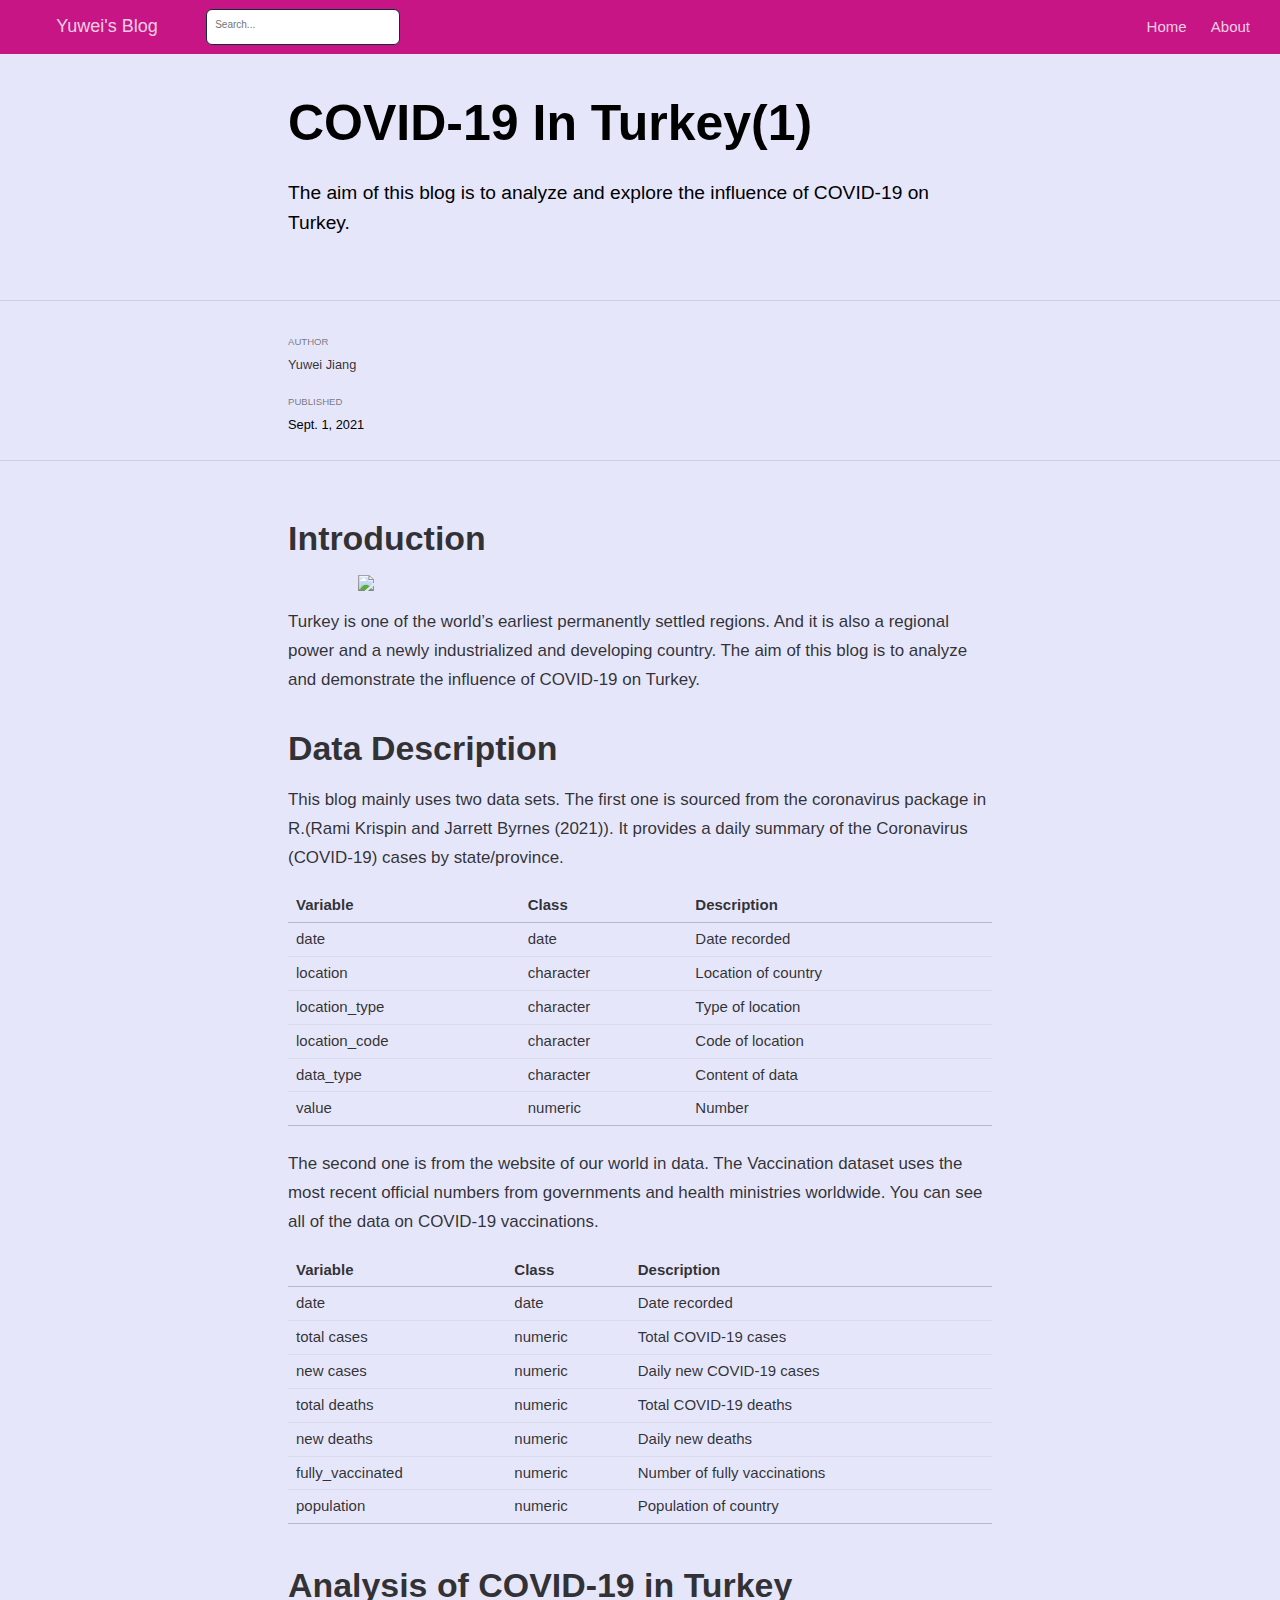
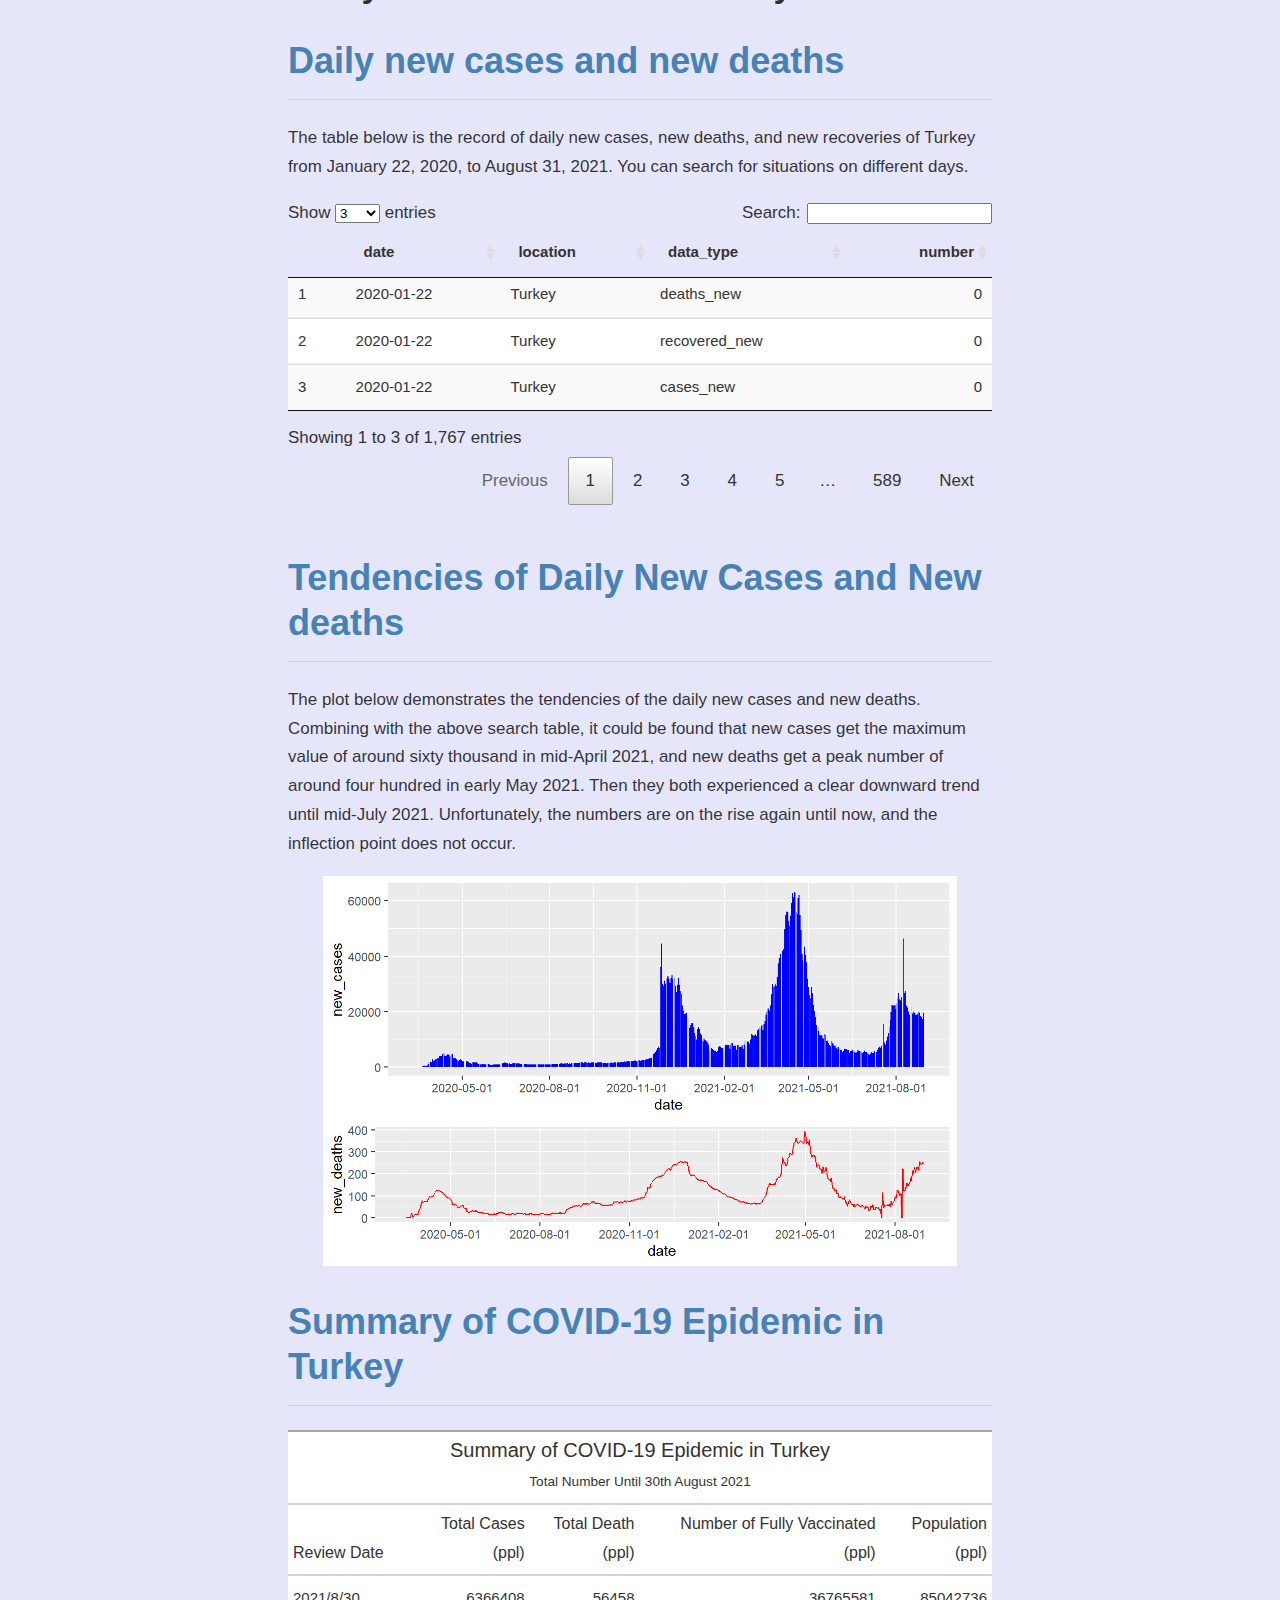
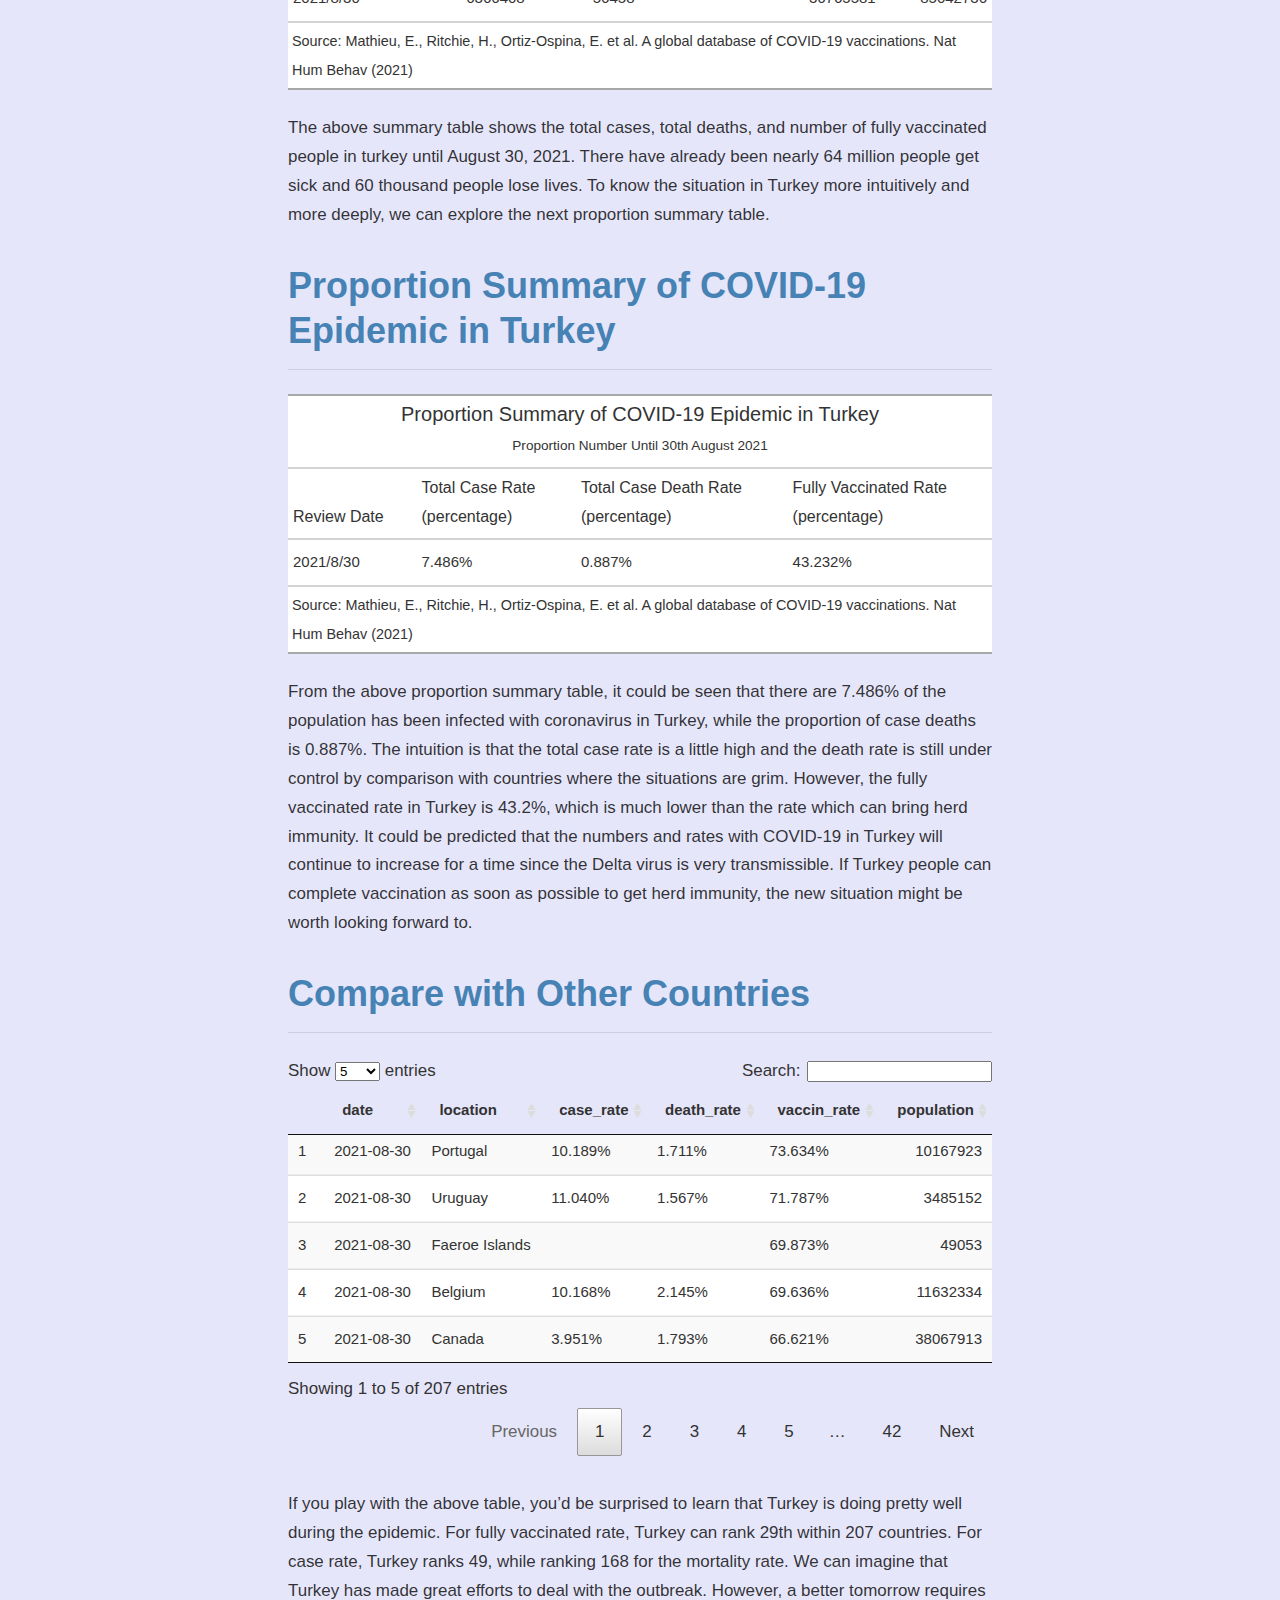
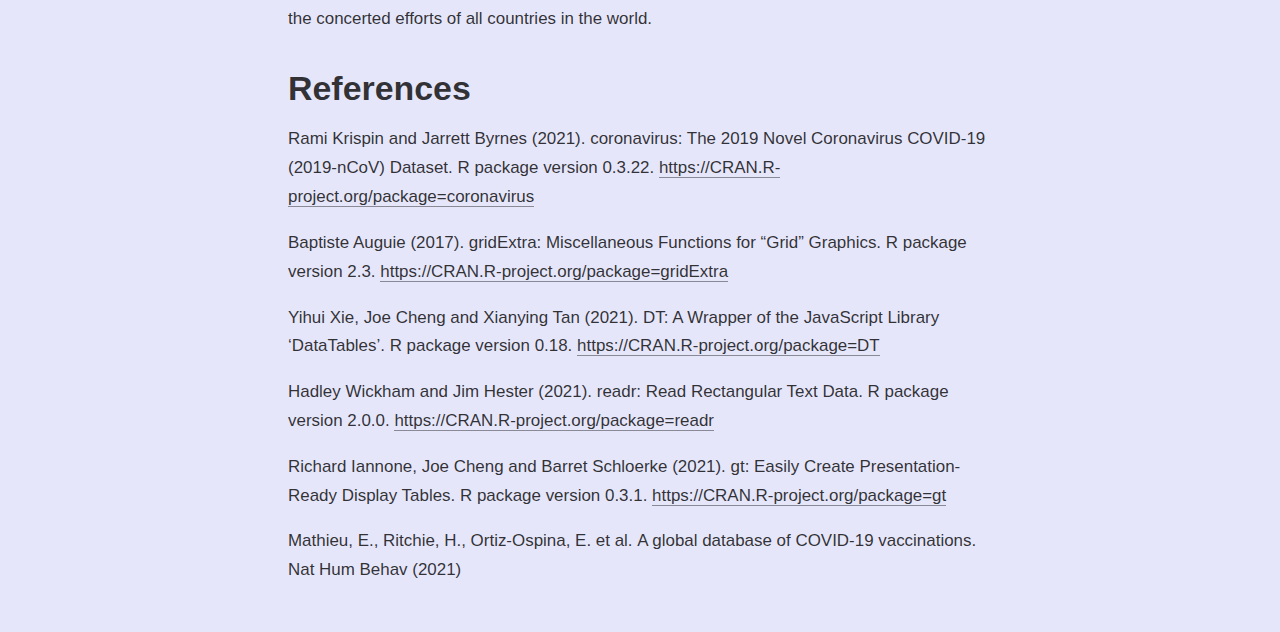
==== commit bb69d296: "modify css" ====
--- a/docs/posts/2021-09-02-covid-19-in-turkey/index.html
+++ b/docs/posts/2021-09-02-covid-19-in-turkey/index.html
@@ -2061,9 +2061,28 @@
   <script src="../../site_libs/distill-2.2.21/template.v2.js"></script>
   <!--radix_placeholder_site_in_header-->
 <style type="text/css">
+.distill-site-nav {
+  background-color: 	#c71585;
+  font-size: 15px;
+}
+
+{
+  font-family: "Times New Roman", Times, serif;
+  font-weight: 400;
+  font-style: regular;
+}
+
+.posts-list .posts-list-caption {
+    color:#2e8b57;
+    font-family: 'Open Sans', sans-serif;
+    font-weight: 400;
+}
+
+
 body {
   background-color:#e6e6fa;
 }
+
 
 
 </style>
@@ -2122,6 +2141,9 @@
 </style>
 </div>
 <h1 id="introduction">Introduction</h1>
+<div class="layout-chunk" data-layout="l-body">
+<p><img src="C:/Users/Thinker/Desktop/semester2/5523/blog-yuwei217/image/Turkey.png" width="80%" style="display: block; margin: auto;" /></p>
+</div>
 <p>Turkey is one of the world’s earliest permanently settled regions. And it is also a regional power and a newly industrialized and developing country. The aim of this blog is to analyze and demonstrate the influence of COVID-19 on Turkey.</p>
 <h1 id="data-description">Data Description</h1>
 <p>This blog mainly uses two data sets. The first one is sourced from the coronavirus package in R.(Rami Krispin and Jarrett Byrnes (2021)). It provides a daily summary of the Coronavirus (COVID-19) cases by state/province.</p>
@@ -2220,8 +2242,8 @@
 <h2 id="daily-new-cases-and-new-deaths">Daily new cases and new deaths</h2>
 <p>The table below is the record of daily new cases, new deaths, and new recoveries of Turkey from January 22, 2020, to August 31, 2021. You can search for situations on different days.</p>
 <div class="layout-chunk" data-layout="l-body">
-<div id="htmlwidget-a4a07f33208c05abff17" style="width:100%;height:auto;" class="datatables html-widget"></div>
-<script type="application/json" data-for="htmlwidget-a4a07f33208c05abff17">{"x":{"filter":"none","data":[["1","2","3","4","5","6","7","8","9","10","11","12","13","14","15","16","17","18","19","20","21","22","23","24","25","26","27","28","29","30","31","32","33","34","35","36","37","38","39","40","41","42","43","44","45","46","47","48","49","50","51","52","53","54","55","56","57","58","59","60","61","62","63","64","65","66","67","68","69","70","71","72","73","74","75","76","77","78","79","80","81","82","83","84","85","86","87","88","89","90","91","92","93","94","95","96","97","98","99","100","101","102","103","104","105","106","107","108","109","110","111","112","113","114","115","116","117","118","119","120","121","122","123","124","125","126","127","128","129","130","131","132","133","134","135","136","137","138","139","140","141","142","143","144","145","146","147","148","149","150","151","152","153","154","155","156","157","158","159","160","161","162","163","164","165","166","167","168","169","170","171","172","173","174","175","176","177","178","179","180","181","182","183","184","185","186","187","188","189","190","191","192","193","194","195","196","197","198","199","200","201","202","203","204","205","206","207","208","209","210","211","212","213","214","215","216","217","218","219","220","221","222","223","224","225","226","227","228","229","230","231","232","233","234","235","236","237","238","239","240","241","242","243","244","245","246","247","248","249","250","251","252","253","254","255","256","257","258","259","260","261","262","263","264","265","266","267","268","269","270","271","272","273","274","275","276","277","278","279","280","281","282","283","284","285","286","287","288","289","290","291","292","293","294","295","296","297","298","299","300","301","302","303","304","305","306","307","308","309","310","311","312","313","314","315","316","317","318","319","320","321","322","323","324","325","326","327","328","329","330","331","332","333","334","335","336","337","338","339","340","341","342","343","344","345","346","347","348","349","350","351","352","353","354","355","356","357","358","359","360","361","362","363","364","365","366","367","368","369","370","371","372","373","374","375","376","377","378","379","380","381","382","383","384","385","386","387","388","389","390","391","392","393","394","395","396","397","398","399","400","401","402","403","404","405","406","407","408","409","410","411","412","413","414","415","416","417","418","419","420","421","422","423","424","425","426","427","428","429","430","431","432","433","434","435","436","437","438","439","440","441","442","443","444","445","446","447","448","449","450","451","452","453","454","455","456","457","458","459","460","461","462","463","464","465","466","467","468","469","470","471","472","473","474","475","476","477","478","479","480","481","482","483","484","485","486","487","488","489","490","491","492","493","494","495","496","497","498","499","500","501","502","503","504","505","506","507","508","509","510","511","512","513","514","515","516","517","518","519","520","521","522","523","524","525","526","527","528","529","530","531","532","533","534","535","536","537","538","539","540","541","542","543","544","545","546","547","548","549","550","551","552","553","554","555","556","557","558","559","560","561","562","563","564","565","566","567","568","569","570","571","572","573","574","575","576","577","578","579","580","581","582","583","584","585","586","587","588","589","590","591","592","593","594","595","596","597","598","599","600","601","602","603","604","605","606","607","608","609","610","611","612","613","614","615","616","617","618","619","620","621","622","623","624","625","626","627","628","629","630","631","632","633","634","635","636","637","638","639","640","641","642","643","644","645","646","647","648","649","650","651","652","653","654","655","656","657","658","659","660","661","662","663","664","665","666","667","668","669","670","671","672","673","674","675","676","677","678","679","680","681","682","683","684","685","686","687","688","689","690","691","692","693","694","695","696","697","698","699","700","701","702","703","704","705","706","707","708","709","710","711","712","713","714","715","716","717","718","719","720","721","722","723","724","725","726","727","728","729","730","731","732","733","734","735","736","737","738","739","740","741","742","743","744","745","746","747","748","749","750","751","752","753","754","755","756","757","758","759","760","761","762","763","764","765","766","767","768","769","770","771","772","773","774","775","776","777","778","779","780","781","782","783","784","785","786","787","788","789","790","791","792","793","794","795","796","797","798","799","800","801","802","803","804","805","806","807","808","809","810","811","812","813","814","815","816","817","818","819","820","821","822","823","824","825","826","827","828","829","830","831","832","833","834","835","836","837","838","839","840","841","842","843","844","845","846","847","848","849","850","851","852","853","854","855","856","857","858","859","860","861","862","863","864","865","866","867","868","869","870","871","872","873","874","875","876","877","878","879","880","881","882","883","884","885","886","887","888","889","890","891","892","893","894","895","896","897","898","899","900","901","902","903","904","905","906","907","908","909","910","911","912","913","914","915","916","917","918","919","920","921","922","923","924","925","926","927","928","929","930","931","932","933","934","935","936","937","938","939","940","941","942","943","944","945","946","947","948","949","950","951","952","953","954","955","956","957","958","959","960","961","962","963","964","965","966","967","968","969","970","971","972","973","974","975","976","977","978","979","980","981","982","983","984","985","986","987","988","989","990","991","992","993","994","995","996","997","998","999","1000","1001","1002","1003","1004","1005","1006","1007","1008","1009","1010","1011","1012","1013","1014","1015","1016","1017","1018","1019","1020","1021","1022","1023","1024","1025","1026","1027","1028","1029","1030","1031","1032","1033","1034","1035","1036","1037","1038","1039","1040","1041","1042","1043","1044","1045","1046","1047","1048","1049","1050","1051","1052","1053","1054","1055","1056","1057","1058","1059","1060","1061","1062","1063","1064","1065","1066","1067","1068","1069","1070","1071","1072","1073","1074","1075","1076","1077","1078","1079","1080","1081","1082","1083","1084","1085","1086","1087","1088","1089","1090","1091","1092","1093","1094","1095","1096","1097","1098","1099","1100","1101","1102","1103","1104","1105","1106","1107","1108","1109","1110","1111","1112","1113","1114","1115","1116","1117","1118","1119","1120","1121","1122","1123","1124","1125","1126","1127","1128","1129","1130","1131","1132","1133","1134","1135","1136","1137","1138","1139","1140","1141","1142","1143","1144","1145","1146","1147","1148","1149","1150","1151","1152","1153","1154","1155","1156","1157","1158","1159","1160","1161","1162","1163","1164","1165","1166","1167","1168","1169","1170","1171","1172","1173","1174","1175","1176","1177","1178","1179","1180","1181","1182","1183","1184","1185","1186","1187","1188","1189","1190","1191","1192","1193","1194","1195","1196","1197","1198","1199","1200","1201","1202","1203","1204","1205","1206","1207","1208","1209","1210","1211","1212","1213","1214","1215","1216","1217","1218","1219","1220","1221","1222","1223","1224","1225","1226","1227","1228","1229","1230","1231","1232","1233","1234","1235","1236","1237","1238","1239","1240","1241","1242","1243","1244","1245","1246","1247","1248","1249","1250","1251","1252","1253","1254","1255","1256","1257","1258","1259","1260","1261","1262","1263","1264","1265","1266","1267","1268","1269","1270","1271","1272","1273","1274","1275","1276","1277","1278","1279","1280","1281","1282","1283","1284","1285","1286","1287","1288","1289","1290","1291","1292","1293","1294","1295","1296","1297","1298","1299","1300","1301","1302","1303","1304","1305","1306","1307","1308","1309","1310","1311","1312","1313","1314","1315","1316","1317","1318","1319","1320","1321","1322","1323","1324","1325","1326","1327","1328","1329","1330","1331","1332","1333","1334","1335","1336","1337","1338","1339","1340","1341","1342","1343","1344","1345","1346","1347","1348","1349","1350","1351","1352","1353","1354","1355","1356","1357","1358","1359","1360","1361","1362","1363","1364","1365","1366","1367","1368","1369","1370","1371","1372","1373","1374","1375","1376","1377","1378","1379","1380","1381","1382","1383","1384","1385","1386","1387","1388","1389","1390","1391","1392","1393","1394","1395","1396","1397","1398","1399","1400","1401","1402","1403","1404","1405","1406","1407","1408","1409","1410","1411","1412","1413","1414","1415","1416","1417","1418","1419","1420","1421","1422","1423","1424","1425","1426","1427","1428","1429","1430","1431","1432","1433","1434","1435","1436","1437","1438","1439","1440","1441","1442","1443","1444","1445","1446","1447","1448","1449","1450","1451","1452","1453","1454","1455","1456","1457","1458","1459","1460","1461","1462","1463","1464","1465","1466","1467","1468","1469","1470","1471","1472","1473","1474","1475","1476","1477","1478","1479","1480","1481","1482","1483","1484","1485","1486","1487","1488","1489","1490","1491","1492","1493","1494","1495","1496","1497","1498","1499","1500","1501","1502","1503","1504","1505","1506","1507","1508","1509","1510","1511","1512","1513","1514","1515","1516","1517","1518","1519","1520","1521","1522","1523","1524","1525","1526","1527","1528","1529","1530","1531","1532","1533","1534","1535","1536","1537","1538","1539","1540","1541","1542","1543","1544","1545","1546","1547","1548","1549","1550","1551","1552","1553","1554","1555","1556","1557","1558","1559","1560","1561","1562","1563","1564","1565","1566","1567","1568","1569","1570","1571","1572","1573","1574","1575","1576","1577","1578","1579","1580","1581","1582","1583","1584","1585","1586","1587","1588","1589","1590","1591","1592","1593","1594","1595","1596","1597","1598","1599","1600","1601","1602","1603","1604","1605","1606","1607","1608","1609","1610","1611","1612","1613","1614","1615","1616","1617","1618","1619","1620","1621","1622","1623","1624","1625","1626","1627","1628","1629","1630","1631","1632","1633","1634","1635","1636","1637","1638","1639","1640","1641","1642","1643","1644","1645","1646","1647","1648","1649","1650","1651","1652","1653","1654","1655","1656","1657","1658","1659","1660","1661","1662","1663","1664","1665","1666","1667","1668","1669","1670","1671","1672","1673","1674","1675","1676","1677","1678","1679","1680","1681","1682","1683","1684","1685","1686","1687","1688","1689","1690","1691","1692","1693","1694","1695","1696","1697","1698","1699","1700","1701","1702","1703","1704","1705","1706","1707","1708","1709","1710","1711","1712","1713","1714","1715","1716","1717","1718","1719","1720","1721","1722","1723","1724","1725","1726","1727","1728","1729","1730","1731","1732","1733","1734","1735","1736","1737","1738","1739","1740","1741","1742","1743","1744","1745","1746","1747","1748","1749","1750","1751","1752","1753","1754","1755","1756","1757","1758","1759","1760","1761","1762","1763","1764","1765","1766","1767"],["2020-01-22","2020-01-22","2020-01-22","2020-01-23","2020-01-23","2020-01-23","2020-01-24","2020-01-24","2020-01-24","2020-01-25","2020-01-25","2020-01-25","2020-01-26","2020-01-26","2020-01-26","2020-01-27","2020-01-27","2020-01-27","2020-01-28","2020-01-28","2020-01-28","2020-01-29","2020-01-29","2020-01-29","2020-01-30","2020-01-30","2020-01-30","2020-01-31","2020-01-31","2020-01-31","2020-02-01","2020-02-01","2020-02-01","2020-02-02","2020-02-02","2020-02-02","2020-02-03","2020-02-03","2020-02-03","2020-02-04","2020-02-04","2020-02-04","2020-02-05","2020-02-05","2020-02-05","2020-02-06","2020-02-06","2020-02-06","2020-02-07","2020-02-07","2020-02-07","2020-02-08","2020-02-08","2020-02-08","2020-02-09","2020-02-09","2020-02-09","2020-02-10","2020-02-10","2020-02-10","2020-02-11","2020-02-11","2020-02-11","2020-02-12","2020-02-12","2020-02-12","2020-02-13","2020-02-13","2020-02-13","2020-02-14","2020-02-14","2020-02-14","2020-02-15","2020-02-15","2020-02-15","2020-02-16","2020-02-16","2020-02-16","2020-02-17","2020-02-17","2020-02-17","2020-02-18","2020-02-18","2020-02-18","2020-02-19","2020-02-19","2020-02-19","2020-02-20","2020-02-20","2020-02-20","2020-02-21","2020-02-21","2020-02-21","2020-02-22","2020-02-22","2020-02-22","2020-02-23","2020-02-23","2020-02-23","2020-02-24","2020-02-24","2020-02-24","2020-02-25","2020-02-25","2020-02-25","2020-02-26","2020-02-26","2020-02-26","2020-02-27","2020-02-27","2020-02-27","2020-02-28","2020-02-28","2020-02-28","2020-02-29","2020-02-29","2020-02-29","2020-03-01","2020-03-01","2020-03-01","2020-03-02","2020-03-02","2020-03-02","2020-03-03","2020-03-03","2020-03-03","2020-03-04","2020-03-04","2020-03-04","2020-03-05","2020-03-05","2020-03-05","2020-03-06","2020-03-06","2020-03-06","2020-03-07","2020-03-07","2020-03-07","2020-03-08","2020-03-08","2020-03-08","2020-03-09","2020-03-09","2020-03-09","2020-03-10","2020-03-10","2020-03-10","2020-03-11","2020-03-11","2020-03-11","2020-03-12","2020-03-12","2020-03-12","2020-03-13","2020-03-13","2020-03-13","2020-03-14","2020-03-14","2020-03-14","2020-03-15","2020-03-15","2020-03-15","2020-03-16","2020-03-16","2020-03-16","2020-03-17","2020-03-17","2020-03-17","2020-03-18","2020-03-18","2020-03-18","2020-03-19","2020-03-19","2020-03-19","2020-03-20","2020-03-20","2020-03-20","2020-03-21","2020-03-21","2020-03-21","2020-03-22","2020-03-22","2020-03-22","2020-03-23","2020-03-23","2020-03-23","2020-03-24","2020-03-24","2020-03-24","2020-03-25","2020-03-25","2020-03-25","2020-03-26","2020-03-26","2020-03-26","2020-03-27","2020-03-27","2020-03-27","2020-03-28","2020-03-28","2020-03-28","2020-03-29","2020-03-29","2020-03-29","2020-03-30","2020-03-30","2020-03-30","2020-03-31","2020-03-31","2020-03-31","2020-04-01","2020-04-01","2020-04-01","2020-04-02","2020-04-02","2020-04-02","2020-04-03","2020-04-03","2020-04-03","2020-04-04","2020-04-04","2020-04-04","2020-04-05","2020-04-05","2020-04-05","2020-04-06","2020-04-06","2020-04-06","2020-04-07","2020-04-07","2020-04-07","2020-04-08","2020-04-08","2020-04-08","2020-04-09","2020-04-09","2020-04-09","2020-04-10","2020-04-10","2020-04-10","2020-04-11","2020-04-11","2020-04-11","2020-04-12","2020-04-12","2020-04-12","2020-04-13","2020-04-13","2020-04-13","2020-04-14","2020-04-14","2020-04-14","2020-04-15","2020-04-15","2020-04-15","2020-04-16","2020-04-16","2020-04-16","2020-04-17","2020-04-17","2020-04-17","2020-04-18","2020-04-18","2020-04-18","2020-04-19","2020-04-19","2020-04-19","2020-04-20","2020-04-20","2020-04-20","2020-04-21","2020-04-21","2020-04-21","2020-04-22","2020-04-22","2020-04-22","2020-04-23","2020-04-23","2020-04-23","2020-04-24","2020-04-24","2020-04-24","2020-04-25","2020-04-25","2020-04-25","2020-04-26","2020-04-26","2020-04-26","2020-04-27","2020-04-27","2020-04-27","2020-04-28","2020-04-28","2020-04-28","2020-04-29","2020-04-29","2020-04-29","2020-04-30","2020-04-30","2020-04-30","2020-05-01","2020-05-01","2020-05-01","2020-05-02","2020-05-02","2020-05-02","2020-05-03","2020-05-03","2020-05-03","2020-05-04","2020-05-04","2020-05-04","2020-05-05","2020-05-05","2020-05-05","2020-05-06","2020-05-06","2020-05-06","2020-05-07","2020-05-07","2020-05-07","2020-05-08","2020-05-08","2020-05-08","2020-05-09","2020-05-09","2020-05-09","2020-05-10","2020-05-10","2020-05-10","2020-05-11","2020-05-11","2020-05-11","2020-05-12","2020-05-12","2020-05-12","2020-05-13","2020-05-13","2020-05-13","2020-05-14","2020-05-14","2020-05-14","2020-05-15","2020-05-15","2020-05-15","2020-05-16","2020-05-16","2020-05-16","2020-05-17","2020-05-17","2020-05-17","2020-05-18","2020-05-18","2020-05-18","2020-05-19","2020-05-19","2020-05-19","2020-05-20","2020-05-20","2020-05-20","2020-05-21","2020-05-21","2020-05-21","2020-05-22","2020-05-22","2020-05-22","2020-05-23","2020-05-23","2020-05-23","2020-05-24","2020-05-24","2020-05-24","2020-05-25","2020-05-25","2020-05-25","2020-05-26","2020-05-26","2020-05-26","2020-05-27","2020-05-27","2020-05-27","2020-05-28","2020-05-28","2020-05-28","2020-05-29","2020-05-29","2020-05-29","2020-05-30","2020-05-30","2020-05-30","2020-05-31","2020-05-31","2020-05-31","2020-06-01","2020-06-01","2020-06-01","2020-06-02","2020-06-02","2020-06-02","2020-06-03","2020-06-03","2020-06-03","2020-06-04","2020-06-04","2020-06-04","2020-06-05","2020-06-05","2020-06-05","2020-06-06","2020-06-06","2020-06-06","2020-06-07","2020-06-07","2020-06-07","2020-06-08","2020-06-08","2020-06-08","2020-06-09","2020-06-09","2020-06-09","2020-06-10","2020-06-10","2020-06-10","2020-06-11","2020-06-11","2020-06-11","2020-06-12","2020-06-12","2020-06-12","2020-06-13","2020-06-13","2020-06-13","2020-06-14","2020-06-14","2020-06-14","2020-06-15","2020-06-15","2020-06-15","2020-06-16","2020-06-16","2020-06-16","2020-06-17","2020-06-17","2020-06-17","2020-06-18","2020-06-18","2020-06-18","2020-06-19","2020-06-19","2020-06-19","2020-06-20","2020-06-20","2020-06-20","2020-06-21","2020-06-21","2020-06-21","2020-06-22","2020-06-22","2020-06-22","2020-06-23","2020-06-23","2020-06-23","2020-06-24","2020-06-24","2020-06-24","2020-06-25","2020-06-25","2020-06-25","2020-06-26","2020-06-26","2020-06-26","2020-06-27","2020-06-27","2020-06-27","2020-06-28","2020-06-28","2020-06-28","2020-06-29","2020-06-29","2020-06-29","2020-06-30","2020-06-30","2020-06-30","2020-07-01","2020-07-01","2020-07-01","2020-07-02","2020-07-02","2020-07-02","2020-07-03","2020-07-03","2020-07-03","2020-07-04","2020-07-04","2020-07-04","2020-07-05","2020-07-05","2020-07-05","2020-07-06","2020-07-06","2020-07-06","2020-07-07","2020-07-07","2020-07-07","2020-07-08","2020-07-08","2020-07-08","2020-07-09","2020-07-09","2020-07-09","2020-07-10","2020-07-10","2020-07-10","2020-07-11","2020-07-11","2020-07-11","2020-07-12","2020-07-12","2020-07-12","2020-07-13","2020-07-13","2020-07-13","2020-07-14","2020-07-14","2020-07-14","2020-07-15","2020-07-15","2020-07-15","2020-07-16","2020-07-16","2020-07-16","2020-07-17","2020-07-17","2020-07-17","2020-07-18","2020-07-18","2020-07-18","2020-07-19","2020-07-19","2020-07-19","2020-07-20","2020-07-20","2020-07-20","2020-07-21","2020-07-21","2020-07-21","2020-07-22","2020-07-22","2020-07-22","2020-07-23","2020-07-23","2020-07-23","2020-07-24","2020-07-24","2020-07-24","2020-07-25","2020-07-25","2020-07-25","2020-07-26","2020-07-26","2020-07-26","2020-07-27","2020-07-27","2020-07-27","2020-07-28","2020-07-28","2020-07-28","2020-07-29","2020-07-29","2020-07-29","2020-07-30","2020-07-30","2020-07-30","2020-07-31","2020-07-31","2020-07-31","2020-08-01","2020-08-01","2020-08-01","2020-08-02","2020-08-02","2020-08-02","2020-08-03","2020-08-03","2020-08-03","2020-08-04","2020-08-04","2020-08-04","2020-08-05","2020-08-05","2020-08-05","2020-08-06","2020-08-06","2020-08-06","2020-08-07","2020-08-07","2020-08-07","2020-08-08","2020-08-08","2020-08-08","2020-08-09","2020-08-09","2020-08-09","2020-08-10","2020-08-10","2020-08-10","2020-08-11","2020-08-11","2020-08-11","2020-08-12","2020-08-12","2020-08-12","2020-08-13","2020-08-13","2020-08-13","2020-08-14","2020-08-14","2020-08-14","2020-08-15","2020-08-15","2020-08-15","2020-08-16","2020-08-16","2020-08-16","2020-08-17","2020-08-17","2020-08-17","2020-08-18","2020-08-18","2020-08-18","2020-08-19","2020-08-19","2020-08-19","2020-08-20","2020-08-20","2020-08-20","2020-08-21","2020-08-21","2020-08-21","2020-08-22","2020-08-22","2020-08-22","2020-08-23","2020-08-23","2020-08-23","2020-08-24","2020-08-24","2020-08-24","2020-08-25","2020-08-25","2020-08-25","2020-08-26","2020-08-26","2020-08-26","2020-08-27","2020-08-27","2020-08-27","2020-08-28","2020-08-28","2020-08-28","2020-08-29","2020-08-29","2020-08-29","2020-08-30","2020-08-30","2020-08-30","2020-08-31","2020-08-31","2020-08-31","2020-09-01","2020-09-01","2020-09-01","2020-09-02","2020-09-02","2020-09-02","2020-09-03","2020-09-03","2020-09-03","2020-09-04","2020-09-04","2020-09-04","2020-09-05","2020-09-05","2020-09-05","2020-09-06","2020-09-06","2020-09-06","2020-09-07","2020-09-07","2020-09-07","2020-09-08","2020-09-08","2020-09-08","2020-09-09","2020-09-09","2020-09-09","2020-09-10","2020-09-10","2020-09-10","2020-09-11","2020-09-11","2020-09-11","2020-09-12","2020-09-12","2020-09-12","2020-09-13","2020-09-13","2020-09-13","2020-09-14","2020-09-14","2020-09-14","2020-09-15","2020-09-15","2020-09-15","2020-09-16","2020-09-16","2020-09-16","2020-09-17","2020-09-17","2020-09-17","2020-09-18","2020-09-18","2020-09-18","2020-09-19","2020-09-19","2020-09-19","2020-09-20","2020-09-20","2020-09-20","2020-09-21","2020-09-21","2020-09-21","2020-09-22","2020-09-22","2020-09-22","2020-09-23","2020-09-23","2020-09-23","2020-09-24","2020-09-24","2020-09-24","2020-09-25","2020-09-25","2020-09-25","2020-09-26","2020-09-26","2020-09-26","2020-09-27","2020-09-27","2020-09-27","2020-09-28","2020-09-28","2020-09-28","2020-09-29","2020-09-29","2020-09-29","2020-09-30","2020-09-30","2020-09-30","2020-10-01","2020-10-01","2020-10-01","2020-10-02","2020-10-02","2020-10-02","2020-10-03","2020-10-03","2020-10-03","2020-10-04","2020-10-04","2020-10-04","2020-10-05","2020-10-05","2020-10-05","2020-10-06","2020-10-06","2020-10-06","2020-10-07","2020-10-07","2020-10-07","2020-10-08","2020-10-08","2020-10-08","2020-10-09","2020-10-09","2020-10-09","2020-10-10","2020-10-10","2020-10-10","2020-10-11","2020-10-11","2020-10-11","2020-10-12","2020-10-12","2020-10-12","2020-10-13","2020-10-13","2020-10-13","2020-10-14","2020-10-14","2020-10-14","2020-10-15","2020-10-15","2020-10-15","2020-10-16","2020-10-16","2020-10-16","2020-10-17","2020-10-17","2020-10-17","2020-10-18","2020-10-18","2020-10-18","2020-10-19","2020-10-19","2020-10-19","2020-10-20","2020-10-20","2020-10-20","2020-10-21","2020-10-21","2020-10-21","2020-10-22","2020-10-22","2020-10-22","2020-10-23","2020-10-23","2020-10-23","2020-10-24","2020-10-24","2020-10-24","2020-10-25","2020-10-25","2020-10-25","2020-10-26","2020-10-26","2020-10-26","2020-10-27","2020-10-27","2020-10-27","2020-10-28","2020-10-28","2020-10-28","2020-10-29","2020-10-29","2020-10-29","2020-10-30","2020-10-30","2020-10-30","2020-10-31","2020-10-31","2020-10-31","2020-11-01","2020-11-01","2020-11-01","2020-11-02","2020-11-02","2020-11-02","2020-11-03","2020-11-03","2020-11-03","2020-11-04","2020-11-04","2020-11-04","2020-11-05","2020-11-05","2020-11-05","2020-11-06","2020-11-06","2020-11-06","2020-11-07","2020-11-07","2020-11-07","2020-11-08","2020-11-08","2020-11-08","2020-11-09","2020-11-09","2020-11-09","2020-11-10","2020-11-10","2020-11-10","2020-11-11","2020-11-11","2020-11-11","2020-11-12","2020-11-12","2020-11-12","2020-11-13","2020-11-13","2020-11-13","2020-11-14","2020-11-14","2020-11-14","2020-11-15","2020-11-15","2020-11-15","2020-11-16","2020-11-16","2020-11-16","2020-11-17","2020-11-17","2020-11-17","2020-11-18","2020-11-18","2020-11-18","2020-11-19","2020-11-19","2020-11-19","2020-11-20","2020-11-20","2020-11-20","2020-11-21","2020-11-21","2020-11-21","2020-11-22","2020-11-22","2020-11-22","2020-11-23","2020-11-23","2020-11-23","2020-11-24","2020-11-24","2020-11-24","2020-11-25","2020-11-25","2020-11-25","2020-11-26","2020-11-26","2020-11-26","2020-11-27","2020-11-27","2020-11-27","2020-11-28","2020-11-28","2020-11-28","2020-11-29","2020-11-29","2020-11-29","2020-11-30","2020-11-30","2020-11-30","2020-12-01","2020-12-01","2020-12-01","2020-12-02","2020-12-02","2020-12-02","2020-12-03","2020-12-03","2020-12-03","2020-12-04","2020-12-04","2020-12-04","2020-12-05","2020-12-05","2020-12-05","2020-12-06","2020-12-06","2020-12-06","2020-12-07","2020-12-07","2020-12-07","2020-12-08","2020-12-08","2020-12-08","2020-12-09","2020-12-09","2020-12-09","2020-12-10","2020-12-10","2020-12-10","2020-12-11","2020-12-11","2020-12-11","2020-12-12","2020-12-12","2020-12-12","2020-12-13","2020-12-13","2020-12-13","2020-12-14","2020-12-14","2020-12-14","2020-12-15","2020-12-15","2020-12-15","2020-12-16","2020-12-16","2020-12-16","2020-12-17","2020-12-17","2020-12-17","2020-12-18","2020-12-18","2020-12-18","2020-12-19","2020-12-19","2020-12-19","2020-12-20","2020-12-20","2020-12-20","2020-12-21","2020-12-21","2020-12-21","2020-12-22","2020-12-22","2020-12-22","2020-12-23","2020-12-23","2020-12-23","2020-12-24","2020-12-24","2020-12-24","2020-12-25","2020-12-25","2020-12-25","2020-12-26","2020-12-26","2020-12-26","2020-12-27","2020-12-27","2020-12-27","2020-12-28","2020-12-28","2020-12-28","2020-12-29","2020-12-29","2020-12-29","2020-12-30","2020-12-30","2020-12-30","2020-12-31","2020-12-31","2020-12-31","2021-01-01","2021-01-01","2021-01-01","2021-01-02","2021-01-02","2021-01-02","2021-01-03","2021-01-03","2021-01-03","2021-01-04","2021-01-04","2021-01-04","2021-01-05","2021-01-05","2021-01-05","2021-01-06","2021-01-06","2021-01-06","2021-01-07","2021-01-07","2021-01-07","2021-01-08","2021-01-08","2021-01-08","2021-01-09","2021-01-09","2021-01-09","2021-01-10","2021-01-10","2021-01-10","2021-01-11","2021-01-11","2021-01-11","2021-01-12","2021-01-12","2021-01-12","2021-01-13","2021-01-13","2021-01-13","2021-01-14","2021-01-14","2021-01-14","2021-01-15","2021-01-15","2021-01-15","2021-01-16","2021-01-16","2021-01-16","2021-01-17","2021-01-17","2021-01-17","2021-01-18","2021-01-18","2021-01-18","2021-01-19","2021-01-19","2021-01-19","2021-01-20","2021-01-20","2021-01-20","2021-01-21","2021-01-21","2021-01-21","2021-01-22","2021-01-22","2021-01-22","2021-01-23","2021-01-23","2021-01-23","2021-01-24","2021-01-24","2021-01-24","2021-01-25","2021-01-25","2021-01-25","2021-01-26","2021-01-26","2021-01-26","2021-01-27","2021-01-27","2021-01-27","2021-01-28","2021-01-28","2021-01-28","2021-01-29","2021-01-29","2021-01-29","2021-01-30","2021-01-30","2021-01-30","2021-01-31","2021-01-31","2021-01-31","2021-02-01","2021-02-01","2021-02-01","2021-02-02","2021-02-02","2021-02-02","2021-02-03","2021-02-03","2021-02-03","2021-02-04","2021-02-04","2021-02-04","2021-02-05","2021-02-05","2021-02-05","2021-02-06","2021-02-06","2021-02-06","2021-02-07","2021-02-07","2021-02-07","2021-02-08","2021-02-08","2021-02-08","2021-02-09","2021-02-09","2021-02-09","2021-02-10","2021-02-10","2021-02-10","2021-02-11","2021-02-11","2021-02-11","2021-02-12","2021-02-12","2021-02-12","2021-02-13","2021-02-13","2021-02-13","2021-02-14","2021-02-14","2021-02-14","2021-02-15","2021-02-15","2021-02-15","2021-02-16","2021-02-16","2021-02-16","2021-02-17","2021-02-17","2021-02-17","2021-02-18","2021-02-18","2021-02-18","2021-02-19","2021-02-19","2021-02-19","2021-02-20","2021-02-20","2021-02-20","2021-02-21","2021-02-21","2021-02-21","2021-02-22","2021-02-22","2021-02-22","2021-02-23","2021-02-23","2021-02-23","2021-02-24","2021-02-24","2021-02-24","2021-02-25","2021-02-25","2021-02-25","2021-02-26","2021-02-26","2021-02-26","2021-02-27","2021-02-27","2021-02-27","2021-02-28","2021-02-28","2021-02-28","2021-03-01","2021-03-01","2021-03-01","2021-03-02","2021-03-02","2021-03-02","2021-03-03","2021-03-03","2021-03-03","2021-03-04","2021-03-04","2021-03-04","2021-03-05","2021-03-05","2021-03-05","2021-03-06","2021-03-06","2021-03-06","2021-03-07","2021-03-07","2021-03-07","2021-03-08","2021-03-08","2021-03-08","2021-03-09","2021-03-09","2021-03-09","2021-03-10","2021-03-10","2021-03-10","2021-03-11","2021-03-11","2021-03-11","2021-03-12","2021-03-12","2021-03-12","2021-03-13","2021-03-13","2021-03-13","2021-03-14","2021-03-14","2021-03-14","2021-03-15","2021-03-15","2021-03-15","2021-03-16","2021-03-16","2021-03-16","2021-03-17","2021-03-17","2021-03-17","2021-03-18","2021-03-18","2021-03-18","2021-03-19","2021-03-19","2021-03-19","2021-03-20","2021-03-20","2021-03-20","2021-03-21","2021-03-21","2021-03-21","2021-03-22","2021-03-22","2021-03-22","2021-03-23","2021-03-23","2021-03-23","2021-03-24","2021-03-24","2021-03-24","2021-03-25","2021-03-25","2021-03-25","2021-03-26","2021-03-26","2021-03-26","2021-03-27","2021-03-27","2021-03-27","2021-03-28","2021-03-28","2021-03-28","2021-03-29","2021-03-29","2021-03-29","2021-03-30","2021-03-30","2021-03-30","2021-03-31","2021-03-31","2021-03-31","2021-04-01","2021-04-01","2021-04-01","2021-04-02","2021-04-02","2021-04-02","2021-04-03","2021-04-03","2021-04-03","2021-04-04","2021-04-04","2021-04-04","2021-04-05","2021-04-05","2021-04-05","2021-04-06","2021-04-06","2021-04-06","2021-04-07","2021-04-07","2021-04-07","2021-04-08","2021-04-08","2021-04-08","2021-04-09","2021-04-09","2021-04-09","2021-04-10","2021-04-10","2021-04-10","2021-04-11","2021-04-11","2021-04-11","2021-04-12","2021-04-12","2021-04-12","2021-04-13","2021-04-13","2021-04-13","2021-04-14","2021-04-14","2021-04-14","2021-04-15","2021-04-15","2021-04-15","2021-04-16","2021-04-16","2021-04-16","2021-04-17","2021-04-17","2021-04-17","2021-04-18","2021-04-18","2021-04-18","2021-04-19","2021-04-19","2021-04-19","2021-04-20","2021-04-20","2021-04-20","2021-04-21","2021-04-21","2021-04-21","2021-04-22","2021-04-22","2021-04-22","2021-04-23","2021-04-23","2021-04-23","2021-04-24","2021-04-24","2021-04-24","2021-04-25","2021-04-25","2021-04-25","2021-04-26","2021-04-26","2021-04-26","2021-04-27","2021-04-27","2021-04-27","2021-04-28","2021-04-28","2021-04-28","2021-04-29","2021-04-29","2021-04-29","2021-04-30","2021-04-30","2021-04-30","2021-05-01","2021-05-01","2021-05-01","2021-05-02","2021-05-02","2021-05-02","2021-05-03","2021-05-03","2021-05-03","2021-05-04","2021-05-04","2021-05-04","2021-05-05","2021-05-05","2021-05-05","2021-05-06","2021-05-06","2021-05-06","2021-05-07","2021-05-07","2021-05-07","2021-05-08","2021-05-08","2021-05-08","2021-05-09","2021-05-09","2021-05-09","2021-05-10","2021-05-10","2021-05-10","2021-05-11","2021-05-11","2021-05-11","2021-05-12","2021-05-12","2021-05-12","2021-05-13","2021-05-13","2021-05-13","2021-05-14","2021-05-14","2021-05-14","2021-05-15","2021-05-15","2021-05-15","2021-05-16","2021-05-16","2021-05-16","2021-05-17","2021-05-17","2021-05-17","2021-05-18","2021-05-18","2021-05-18","2021-05-19","2021-05-19","2021-05-19","2021-05-20","2021-05-20","2021-05-20","2021-05-21","2021-05-21","2021-05-21","2021-05-22","2021-05-22","2021-05-22","2021-05-23","2021-05-23","2021-05-23","2021-05-24","2021-05-24","2021-05-24","2021-05-25","2021-05-25","2021-05-25","2021-05-26","2021-05-26","2021-05-26","2021-05-27","2021-05-27","2021-05-27","2021-05-28","2021-05-28","2021-05-28","2021-05-29","2021-05-29","2021-05-29","2021-05-30","2021-05-30","2021-05-30","2021-05-31","2021-05-31","2021-05-31","2021-06-01","2021-06-01","2021-06-01","2021-06-02","2021-06-02","2021-06-02","2021-06-03","2021-06-03","2021-06-03","2021-06-04","2021-06-04","2021-06-04","2021-06-05","2021-06-05","2021-06-05","2021-06-06","2021-06-06","2021-06-06","2021-06-07","2021-06-07","2021-06-07","2021-06-08","2021-06-08","2021-06-08","2021-06-09","2021-06-09","2021-06-09","2021-06-10","2021-06-10","2021-06-10","2021-06-11","2021-06-11","2021-06-11","2021-06-12","2021-06-12","2021-06-12","2021-06-13","2021-06-13","2021-06-13","2021-06-14","2021-06-14","2021-06-14","2021-06-15","2021-06-15","2021-06-15","2021-06-16","2021-06-16","2021-06-16","2021-06-17","2021-06-17","2021-06-17","2021-06-18","2021-06-18","2021-06-18","2021-06-19","2021-06-19","2021-06-19","2021-06-20","2021-06-20","2021-06-20","2021-06-21","2021-06-21","2021-06-21","2021-06-22","2021-06-22","2021-06-22","2021-06-23","2021-06-23","2021-06-23","2021-06-24","2021-06-24","2021-06-24","2021-06-25","2021-06-25","2021-06-25","2021-06-26","2021-06-26","2021-06-26","2021-06-27","2021-06-27","2021-06-27","2021-06-28","2021-06-28","2021-06-28","2021-06-29","2021-06-29","2021-06-29","2021-06-30","2021-06-30","2021-06-30","2021-07-01","2021-07-01","2021-07-01","2021-07-02","2021-07-02","2021-07-02","2021-07-03","2021-07-03","2021-07-03","2021-07-04","2021-07-04","2021-07-04","2021-07-05","2021-07-05","2021-07-05","2021-07-06","2021-07-06","2021-07-06","2021-07-07","2021-07-07","2021-07-07","2021-07-08","2021-07-08","2021-07-08","2021-07-09","2021-07-09","2021-07-09","2021-07-10","2021-07-10","2021-07-10","2021-07-11","2021-07-11","2021-07-11","2021-07-12","2021-07-12","2021-07-12","2021-07-13","2021-07-13","2021-07-13","2021-07-14","2021-07-14","2021-07-14","2021-07-15","2021-07-15","2021-07-15","2021-07-16","2021-07-16","2021-07-16","2021-07-17","2021-07-17","2021-07-17","2021-07-18","2021-07-18","2021-07-18","2021-07-19","2021-07-19","2021-07-19","2021-07-20","2021-07-20","2021-07-20","2021-07-21","2021-07-21","2021-07-21","2021-07-22","2021-07-22","2021-07-22","2021-07-23","2021-07-23","2021-07-23","2021-07-24","2021-07-24","2021-07-24","2021-07-25","2021-07-25","2021-07-25","2021-07-26","2021-07-26","2021-07-26","2021-07-27","2021-07-27","2021-07-27","2021-07-28","2021-07-28","2021-07-28","2021-07-29","2021-07-29","2021-07-29","2021-07-30","2021-07-30","2021-07-30","2021-07-31","2021-07-31","2021-07-31","2021-08-01","2021-08-01","2021-08-01","2021-08-02","2021-08-02","2021-08-02","2021-08-03","2021-08-03","2021-08-03","2021-08-04","2021-08-04","2021-08-04","2021-08-05","2021-08-05","2021-08-05","2021-08-06","2021-08-06","2021-08-06","2021-08-07","2021-08-07","2021-08-07","2021-08-08","2021-08-08","2021-08-08","2021-08-09","2021-08-09","2021-08-09","2021-08-10","2021-08-10","2021-08-10","2021-08-11","2021-08-11","2021-08-11","2021-08-12","2021-08-12","2021-08-12","2021-08-13","2021-08-13","2021-08-13","2021-08-14","2021-08-14","2021-08-14","2021-08-15","2021-08-15","2021-08-15","2021-08-16","2021-08-16","2021-08-16","2021-08-17","2021-08-17","2021-08-17","2021-08-18","2021-08-18","2021-08-18","2021-08-19","2021-08-19","2021-08-19","2021-08-20","2021-08-20","2021-08-20","2021-08-21","2021-08-21","2021-08-21","2021-08-22","2021-08-22","2021-08-22","2021-08-23","2021-08-23","2021-08-23","2021-08-24","2021-08-24","2021-08-24","2021-08-25","2021-08-25","2021-08-25","2021-08-26","2021-08-26","2021-08-26","2021-08-27","2021-08-27","2021-08-27","2021-08-28","2021-08-28","2021-08-28","2021-08-29","2021-08-29","2021-08-29","2021-08-30","2021-08-30","2021-08-30","2021-08-31","2021-08-31","2021-08-31","2021-09-01","2021-09-01","2021-09-01"],["Turkey","Turkey","Turkey","Turkey","Turkey","Turkey","Turkey","Turkey","Turkey","Turkey","Turkey","Turkey","Turkey","Turkey","Turkey","Turkey","Turkey","Turkey","Turkey","Turkey","Turkey","Turkey","Turkey","Turkey","Turkey","Turkey","Turkey","Turkey","Turkey","Turkey","Turkey","Turkey","Turkey","Turkey","Turkey","Turkey","Turkey","Turkey","Turkey","Turkey","Turkey","Turkey","Turkey","Turkey","Turkey","Turkey","Turkey","Turkey","Turkey","Turkey","Turkey","Turkey","Turkey","Turkey","Turkey","Turkey","Turkey","Turkey","Turkey","Turkey","Turkey","Turkey","Turkey","Turkey","Turkey","Turkey","Turkey","Turkey","Turkey","Turkey","Turkey","Turkey","Turkey","Turkey","Turkey","Turkey","Turkey","Turkey","Turkey","Turkey","Turkey","Turkey","Turkey","Turkey","Turkey","Turkey","Turkey","Turkey","Turkey","Turkey","Turkey","Turkey","Turkey","Turkey","Turkey","Turkey","Turkey","Turkey","Turkey","Turkey","Turkey","Turkey","Turkey","Turkey","Turkey","Turkey","Turkey","Turkey","Turkey","Turkey","Turkey","Turkey","Turkey","Turkey","Turkey","Turkey","Turkey","Turkey","Turkey","Turkey","Turkey","Turkey","Turkey","Turkey","Turkey","Turkey","Turkey","Turkey","Turkey","Turkey","Turkey","Turkey","Turkey","Turkey","Turkey","Turkey","Turkey","Turkey","Turkey","Turkey","Turkey","Turkey","Turkey","Turkey","Turkey","Turkey","Turkey","Turkey","Turkey","Turkey","Turkey","Turkey","Turkey","Turkey","Turkey","Turkey","Turkey","Turkey","Turkey","Turkey","Turkey","Turkey","Turkey","Turkey","Turkey","Turkey","Turkey","Turkey","Turkey","Turkey","Turkey","Turkey","Turkey","Turkey","Turkey","Turkey","Turkey","Turkey","Turkey","Turkey","Turkey","Turkey","Turkey","Turkey","Turkey","Turkey","Turkey","Turkey","Turkey","Turkey","Turkey","Turkey","Turkey","Turkey","Turkey","Turkey","Turkey","Turkey","Turkey","Turkey","Turkey","Turkey","Turkey","Turkey","Turkey","Turkey","Turkey","Turkey","Turkey","Turkey","Turkey","Turkey","Turkey","Turkey","Turkey","Turkey","Turkey","Turkey","Turkey","Turkey","Turkey","Turkey","Turkey","Turkey","Turkey","Turkey","Turkey","Turkey","Turkey","Turkey","Turkey","Turkey","Turkey","Turkey","Turkey","Turkey","Turkey","Turkey","Turkey","Turkey","Turkey","Turkey","Turkey","Turkey","Turkey","Turkey","Turkey","Turkey","Turkey","Turkey","Turkey","Turkey","Turkey","Turkey","Turkey","Turkey","Turkey","Turkey","Turkey","Turkey","Turkey","Turkey","Turkey","Turkey","Turkey","Turkey","Turkey","Turkey","Turkey","Turkey","Turkey","Turkey","Turkey","Turkey","Turkey","Turkey","Turkey","Turkey","Turkey","Turkey","Turkey","Turkey","Turkey","Turkey","Turkey","Turkey","Turkey","Turkey","Turkey","Turkey","Turkey","Turkey","Turkey","Turkey","Turkey","Turkey","Turkey","Turkey","Turkey","Turkey","Turkey","Turkey","Turkey","Turkey","Turkey","Turkey","Turkey","Turkey","Turkey","Turkey","Turkey","Turkey","Turkey","Turkey","Turkey","Turkey","Turkey","Turkey","Turkey","Turkey","Turkey","Turkey","Turkey","Turkey","Turkey","Turkey","Turkey","Turkey","Turkey","Turkey","Turkey","Turkey","Turkey","Turkey","Turkey","Turkey","Turkey","Turkey","Turkey","Turkey","Turkey","Turkey","Turkey","Turkey","Turkey","Turkey","Turkey","Turkey","Turkey","Turkey","Turkey","Turkey","Turkey","Turkey","Turkey","Turkey","Turkey","Turkey","Turkey","Turkey","Turkey","Turkey","Turkey","Turkey","Turkey","Turkey","Turkey","Turkey","Turkey","Turkey","Turkey","Turkey","Turkey","Turkey","Turkey","Turkey","Turkey","Turkey","Turkey","Turkey","Turkey","Turkey","Turkey","Turkey","Turkey","Turkey","Turkey","Turkey","Turkey","Turkey","Turkey","Turkey","Turkey","Turkey","Turkey","Turkey","Turkey","Turkey","Turkey","Turkey","Turkey","Turkey","Turkey","Turkey","Turkey","Turkey","Turkey","Turkey","Turkey","Turkey","Turkey","Turkey","Turkey","Turkey","Turkey","Turkey","Turkey","Turkey","Turkey","Turkey","Turkey","Turkey","Turkey","Turkey","Turkey","Turkey","Turkey","Turkey","Turkey","Turkey","Turkey","Turkey","Turkey","Turkey","Turkey","Turkey","Turkey","Turkey","Turkey","Turkey","Turkey","Turkey","Turkey","Turkey","Turkey","Turkey","Turkey","Turkey","Turkey","Turkey","Turkey","Turkey","Turkey","Turkey","Turkey","Turkey","Turkey","Turkey","Turkey","Turkey","Turkey","Turkey","Turkey","Turkey","Turkey","Turkey","Turkey","Turkey","Turkey","Turkey","Turkey","Turkey","Turkey","Turkey","Turkey","Turkey","Turkey","Turkey","Turkey","Turkey","Turkey","Turkey","Turkey","Turkey","Turkey","Turkey","Turkey","Turkey","Turkey","Turkey","Turkey","Turkey","Turkey","Turkey","Turkey","Turkey","Turkey","Turkey","Turkey","Turkey","Turkey","Turkey","Turkey","Turkey","Turkey","Turkey","Turkey","Turkey","Turkey","Turkey","Turkey","Turkey","Turkey","Turkey","Turkey","Turkey","Turkey","Turkey","Turkey","Turkey","Turkey","Turkey","Turkey","Turkey","Turkey","Turkey","Turkey","Turkey","Turkey","Turkey","Turkey","Turkey","Turkey","Turkey","Turkey","Turkey","Turkey","Turkey","Turkey","Turkey","Turkey","Turkey","Turkey","Turkey","Turkey","Turkey","Turkey","Turkey","Turkey","Turkey","Turkey","Turkey","Turkey","Turkey","Turkey","Turkey","Turkey","Turkey","Turkey","Turkey","Turkey","Turkey","Turkey","Turkey","Turkey","Turkey","Turkey","Turkey","Turkey","Turkey","Turkey","Turkey","Turkey","Turkey","Turkey","Turkey","Turkey","Turkey","Turkey","Turkey","Turkey","Turkey","Turkey","Turkey","Turkey","Turkey","Turkey","Turkey","Turkey","Turkey","Turkey","Turkey","Turkey","Turkey","Turkey","Turkey","Turkey","Turkey","Turkey","Turkey","Turkey","Turkey","Turkey","Turkey","Turkey","Turkey","Turkey","Turkey","Turkey","Turkey","Turkey","Turkey","Turkey","Turkey","Turkey","Turkey","Turkey","Turkey","Turkey","Turkey","Turkey","Turkey","Turkey","Turkey","Turkey","Turkey","Turkey","Turkey","Turkey","Turkey","Turkey","Turkey","Turkey","Turkey","Turkey","Turkey","Turkey","Turkey","Turkey","Turkey","Turkey","Turkey","Turkey","Turkey","Turkey","Turkey","Turkey","Turkey","Turkey","Turkey","Turkey","Turkey","Turkey","Turkey","Turkey","Turkey","Turkey","Turkey","Turkey","Turkey","Turkey","Turkey","Turkey","Turkey","Turkey","Turkey","Turkey","Turkey","Turkey","Turkey","Turkey","Turkey","Turkey","Turkey","Turkey","Turkey","Turkey","Turkey","Turkey","Turkey","Turkey","Turkey","Turkey","Turkey","Turkey","Turkey","Turkey","Turkey","Turkey","Turkey","Turkey","Turkey","Turkey","Turkey","Turkey","Turkey","Turkey","Turkey","Turkey","Turkey","Turkey","Turkey","Turkey","Turkey","Turkey","Turkey","Turkey","Turkey","Turkey","Turkey","Turkey","Turkey","Turkey","Turkey","Turkey","Turkey","Turkey","Turkey","Turkey","Turkey","Turkey","Turkey","Turkey","Turkey","Turkey","Turkey","Turkey","Turkey","Turkey","Turkey","Turkey","Turkey","Turkey","Turkey","Turkey","Turkey","Turkey","Turkey","Turkey","Turkey","Turkey","Turkey","Turkey","Turkey","Turkey","Turkey","Turkey","Turkey","Turkey","Turkey","Turkey","Turkey","Turkey","Turkey","Turkey","Turkey","Turkey","Turkey","Turkey","Turkey","Turkey","Turkey","Turkey","Turkey","Turkey","Turkey","Turkey","Turkey","Turkey","Turkey","Turkey","Turkey","Turkey","Turkey","Turkey","Turkey","Turkey","Turkey","Turkey","Turkey","Turkey","Turkey","Turkey","Turkey","Turkey","Turkey","Turkey","Turkey","Turkey","Turkey","Turkey","Turkey","Turkey","Turkey","Turkey","Turkey","Turkey","Turkey","Turkey","Turkey","Turkey","Turkey","Turkey","Turkey","Turkey","Turkey","Turkey","Turkey","Turkey","Turkey","Turkey","Turkey","Turkey","Turkey","Turkey","Turkey","Turkey","Turkey","Turkey","Turkey","Turkey","Turkey","Turkey","Turkey","Turkey","Turkey","Turkey","Turkey","Turkey","Turkey","Turkey","Turkey","Turkey","Turkey","Turkey","Turkey","Turkey","Turkey","Turkey","Turkey","Turkey","Turkey","Turkey","Turkey","Turkey","Turkey","Turkey","Turkey","Turkey","Turkey","Turkey","Turkey","Turkey","Turkey","Turkey","Turkey","Turkey","Turkey","Turkey","Turkey","Turkey","Turkey","Turkey","Turkey","Turkey","Turkey","Turkey","Turkey","Turkey","Turkey","Turkey","Turkey","Turkey","Turkey","Turkey","Turkey","Turkey","Turkey","Turkey","Turkey","Turkey","Turkey","Turkey","Turkey","Turkey","Turkey","Turkey","Turkey","Turkey","Turkey","Turkey","Turkey","Turkey","Turkey","Turkey","Turkey","Turkey","Turkey","Turkey","Turkey","Turkey","Turkey","Turkey","Turkey","Turkey","Turkey","Turkey","Turkey","Turkey","Turkey","Turkey","Turkey","Turkey","Turkey","Turkey","Turkey","Turkey","Turkey","Turkey","Turkey","Turkey","Turkey","Turkey","Turkey","Turkey","Turkey","Turkey","Turkey","Turkey","Turkey","Turkey","Turkey","Turkey","Turkey","Turkey","Turkey","Turkey","Turkey","Turkey","Turkey","Turkey","Turkey","Turkey","Turkey","Turkey","Turkey","Turkey","Turkey","Turkey","Turkey","Turkey","Turkey","Turkey","Turkey","Turkey","Turkey","Turkey","Turkey","Turkey","Turkey","Turkey","Turkey","Turkey","Turkey","Turkey","Turkey","Turkey","Turkey","Turkey","Turkey","Turkey","Turkey","Turkey","Turkey","Turkey","Turkey","Turkey","Turkey","Turkey","Turkey","Turkey","Turkey","Turkey","Turkey","Turkey","Turkey","Turkey","Turkey","Turkey","Turkey","Turkey","Turkey","Turkey","Turkey","Turkey","Turkey","Turkey","Turkey","Turkey","Turkey","Turkey","Turkey","Turkey","Turkey","Turkey","Turkey","Turkey","Turkey","Turkey","Turkey","Turkey","Turkey","Turkey","Turkey","Turkey","Turkey","Turkey","Turkey","Turkey","Turkey","Turkey","Turkey","Turkey","Turkey","Turkey","Turkey","Turkey","Turkey","Turkey","Turkey","Turkey","Turkey","Turkey","Turkey","Turkey","Turkey","Turkey","Turkey","Turkey","Turkey","Turkey","Turkey","Turkey","Turkey","Turkey","Turkey","Turkey","Turkey","Turkey","Turkey","Turkey","Turkey","Turkey","Turkey","Turkey","Turkey","Turkey","Turkey","Turkey","Turkey","Turkey","Turkey","Turkey","Turkey","Turkey","Turkey","Turkey","Turkey","Turkey","Turkey","Turkey","Turkey","Turkey","Turkey","Turkey","Turkey","Turkey","Turkey","Turkey","Turkey","Turkey","Turkey","Turkey","Turkey","Turkey","Turkey","Turkey","Turkey","Turkey","Turkey","Turkey","Turkey","Turkey","Turkey","Turkey","Turkey","Turkey","Turkey","Turkey","Turkey","Turkey","Turkey","Turkey","Turkey","Turkey","Turkey","Turkey","Turkey","Turkey","Turkey","Turkey","Turkey","Turkey","Turkey","Turkey","Turkey","Turkey","Turkey","Turkey","Turkey","Turkey","Turkey","Turkey","Turkey","Turkey","Turkey","Turkey","Turkey","Turkey","Turkey","Turkey","Turkey","Turkey","Turkey","Turkey","Turkey","Turkey","Turkey","Turkey","Turkey","Turkey","Turkey","Turkey","Turkey","Turkey","Turkey","Turkey","Turkey","Turkey","Turkey","Turkey","Turkey","Turkey","Turkey","Turkey","Turkey","Turkey","Turkey","Turkey","Turkey","Turkey","Turkey","Turkey","Turkey","Turkey","Turkey","Turkey","Turkey","Turkey","Turkey","Turkey","Turkey","Turkey","Turkey","Turkey","Turkey","Turkey","Turkey","Turkey","Turkey","Turkey","Turkey","Turkey","Turkey","Turkey","Turkey","Turkey","Turkey","Turkey","Turkey","Turkey","Turkey","Turkey","Turkey","Turkey","Turkey","Turkey","Turkey","Turkey","Turkey","Turkey","Turkey","Turkey","Turkey","Turkey","Turkey","Turkey","Turkey","Turkey","Turkey","Turkey","Turkey","Turkey","Turkey","Turkey","Turkey","Turkey","Turkey","Turkey","Turkey","Turkey","Turkey","Turkey","Turkey","Turkey","Turkey","Turkey","Turkey","Turkey","Turkey","Turkey","Turkey","Turkey","Turkey","Turkey","Turkey","Turkey","Turkey","Turkey","Turkey","Turkey","Turkey","Turkey","Turkey","Turkey","Turkey","Turkey","Turkey","Turkey","Turkey","Turkey","Turkey","Turkey","Turkey","Turkey","Turkey","Turkey","Turkey","Turkey","Turkey","Turkey","Turkey","Turkey","Turkey","Turkey","Turkey","Turkey","Turkey","Turkey","Turkey","Turkey","Turkey","Turkey","Turkey","Turkey","Turkey","Turkey","Turkey","Turkey","Turkey","Turkey","Turkey","Turkey","Turkey","Turkey","Turkey","Turkey","Turkey","Turkey","Turkey","Turkey","Turkey","Turkey","Turkey","Turkey","Turkey","Turkey","Turkey","Turkey","Turkey","Turkey","Turkey","Turkey","Turkey","Turkey","Turkey","Turkey","Turkey","Turkey","Turkey","Turkey","Turkey","Turkey","Turkey","Turkey","Turkey","Turkey","Turkey","Turkey","Turkey","Turkey","Turkey","Turkey","Turkey","Turkey","Turkey","Turkey","Turkey","Turkey","Turkey","Turkey","Turkey","Turkey","Turkey","Turkey","Turkey","Turkey","Turkey","Turkey","Turkey","Turkey","Turkey","Turkey","Turkey","Turkey","Turkey","Turkey","Turkey","Turkey","Turkey","Turkey","Turkey","Turkey","Turkey","Turkey","Turkey","Turkey","Turkey","Turkey","Turkey","Turkey","Turkey","Turkey","Turkey","Turkey","Turkey","Turkey","Turkey","Turkey","Turkey","Turkey","Turkey","Turkey","Turkey","Turkey","Turkey","Turkey","Turkey","Turkey","Turkey","Turkey","Turkey","Turkey","Turkey","Turkey","Turkey","Turkey","Turkey","Turkey","Turkey","Turkey","Turkey","Turkey","Turkey","Turkey","Turkey","Turkey","Turkey","Turkey","Turkey","Turkey","Turkey","Turkey","Turkey","Turkey","Turkey","Turkey","Turkey","Turkey","Turkey","Turkey","Turkey","Turkey","Turkey","Turkey","Turkey","Turkey","Turkey","Turkey","Turkey","Turkey","Turkey","Turkey","Turkey","Turkey","Turkey","Turkey","Turkey","Turkey","Turkey","Turkey","Turkey","Turkey","Turkey","Turkey","Turkey","Turkey","Turkey","Turkey","Turkey","Turkey","Turkey","Turkey","Turkey","Turkey","Turkey","Turkey","Turkey","Turkey","Turkey","Turkey","Turkey","Turkey","Turkey","Turkey","Turkey","Turkey","Turkey","Turkey","Turkey","Turkey","Turkey","Turkey","Turkey","Turkey","Turkey","Turkey","Turkey","Turkey","Turkey","Turkey","Turkey","Turkey","Turkey","Turkey","Turkey","Turkey","Turkey","Turkey","Turkey","Turkey","Turkey","Turkey","Turkey","Turkey","Turkey","Turkey","Turkey","Turkey","Turkey","Turkey","Turkey","Turkey","Turkey","Turkey","Turkey","Turkey","Turkey","Turkey","Turkey","Turkey","Turkey","Turkey","Turkey","Turkey","Turkey","Turkey","Turkey","Turkey","Turkey","Turkey","Turkey","Turkey","Turkey","Turkey","Turkey","Turkey","Turkey","Turkey","Turkey","Turkey","Turkey","Turkey","Turkey","Turkey","Turkey","Turkey","Turkey","Turkey","Turkey","Turkey","Turkey","Turkey","Turkey","Turkey","Turkey","Turkey","Turkey","Turkey","Turkey","Turkey","Turkey","Turkey","Turkey","Turkey","Turkey","Turkey","Turkey","Turkey","Turkey","Turkey","Turkey","Turkey","Turkey","Turkey","Turkey","Turkey","Turkey","Turkey","Turkey","Turkey","Turkey","Turkey","Turkey","Turkey","Turkey","Turkey","Turkey","Turkey","Turkey","Turkey","Turkey","Turkey","Turkey","Turkey","Turkey","Turkey","Turkey","Turkey","Turkey","Turkey","Turkey","Turkey","Turkey","Turkey","Turkey","Turkey","Turkey","Turkey","Turkey","Turkey","Turkey","Turkey","Turkey","Turkey","Turkey","Turkey","Turkey","Turkey","Turkey","Turkey","Turkey","Turkey","Turkey","Turkey","Turkey","Turkey","Turkey","Turkey","Turkey","Turkey","Turkey","Turkey","Turkey","Turkey","Turkey","Turkey","Turkey","Turkey","Turkey","Turkey","Turkey","Turkey","Turkey","Turkey","Turkey","Turkey","Turkey","Turkey","Turkey","Turkey","Turkey","Turkey","Turkey","Turkey","Turkey","Turkey","Turkey","Turkey","Turkey","Turkey","Turkey","Turkey","Turkey","Turkey","Turkey","Turkey","Turkey","Turkey","Turkey","Turkey","Turkey","Turkey","Turkey","Turkey","Turkey","Turkey","Turkey","Turkey","Turkey","Turkey","Turkey","Turkey","Turkey","Turkey","Turkey","Turkey","Turkey","Turkey","Turkey","Turkey","Turkey","Turkey","Turkey","Turkey","Turkey","Turkey","Turkey","Turkey","Turkey","Turkey","Turkey","Turkey","Turkey","Turkey","Turkey","Turkey","Turkey","Turkey","Turkey","Turkey","Turkey","Turkey","Turkey","Turkey","Turkey","Turkey","Turkey","Turkey","Turkey","Turkey","Turkey","Turkey","Turkey","Turkey","Turkey","Turkey","Turkey","Turkey","Turkey","Turkey","Turkey","Turkey","Turkey","Turkey","Turkey","Turkey","Turkey","Turkey","Turkey","Turkey","Turkey","Turkey","Turkey","Turkey","Turkey","Turkey","Turkey","Turkey","Turkey","Turkey","Turkey","Turkey","Turkey","Turkey","Turkey","Turkey","Turkey","Turkey","Turkey","Turkey","Turkey","Turkey","Turkey","Turkey","Turkey","Turkey","Turkey","Turkey","Turkey","Turkey","Turkey","Turkey","Turkey","Turkey","Turkey","Turkey","Turkey","Turkey","Turkey","Turkey","Turkey","Turkey","Turkey","Turkey","Turkey","Turkey"],["deaths_new","recovered_new","cases_new","deaths_new","recovered_new","cases_new","deaths_new","recovered_new","cases_new","deaths_new","recovered_new","cases_new","deaths_new","recovered_new","cases_new","deaths_new","recovered_new","cases_new","deaths_new","recovered_new","cases_new","deaths_new","recovered_new","cases_new","deaths_new","recovered_new","cases_new","deaths_new","recovered_new","cases_new","deaths_new","recovered_new","cases_new","deaths_new","recovered_new","cases_new","deaths_new","recovered_new","cases_new","deaths_new","recovered_new","cases_new","deaths_new","recovered_new","cases_new","deaths_new","recovered_new","cases_new","deaths_new","recovered_new","cases_new","deaths_new","recovered_new","cases_new","deaths_new","recovered_new","cases_new","deaths_new","recovered_new","cases_new","deaths_new","recovered_new","cases_new","cases_new","deaths_new","recovered_new","deaths_new","cases_new","recovered_new","deaths_new","cases_new","recovered_new","deaths_new","cases_new","recovered_new","deaths_new","cases_new","recovered_new","deaths_new","cases_new","recovered_new","deaths_new","cases_new","recovered_new","deaths_new","cases_new","recovered_new","deaths_new","cases_new","recovered_new","deaths_new","cases_new","recovered_new","deaths_new","cases_new","recovered_new","deaths_new","cases_new","recovered_new","deaths_new","cases_new","recovered_new","deaths_new","cases_new","recovered_new","deaths_new","cases_new","recovered_new","deaths_new","cases_new","recovered_new","deaths_new","cases_new","recovered_new","deaths_new","cases_new","recovered_new","deaths_new","cases_new","recovered_new","deaths_new","cases_new","recovered_new","deaths_new","cases_new","recovered_new","deaths_new","cases_new","recovered_new","deaths_new","cases_new","recovered_new","deaths_new","cases_new","recovered_new","deaths_new","cases_new","recovered_new","deaths_new","cases_new","recovered_new","deaths_new","cases_new","recovered_new","deaths_new","cases_new","recovered_new","deaths_new","cases_new","recovered_new","deaths_new","cases_new","recovered_new","deaths_new","cases_new","recovered_new","deaths_new","cases_new","recovered_new","deaths_new","cases_new","recovered_new","deaths_new","cases_new","recovered_new","deaths_new","cases_new","recovered_new","deaths_new","cases_new","recovered_new","deaths_new","cases_new","recovered_new","deaths_new","cases_new","recovered_new","deaths_new","cases_new","recovered_new","deaths_new","cases_new","recovered_new","deaths_new","cases_new","recovered_new","deaths_new","cases_new","recovered_new","deaths_new","cases_new","recovered_new","deaths_new","cases_new","recovered_new","deaths_new","cases_new","recovered_new","deaths_new","cases_new","recovered_new","deaths_new","cases_new","recovered_new","deaths_new","cases_new","recovered_new","deaths_new","cases_new","recovered_new","deaths_new","cases_new","recovered_new","deaths_new","cases_new","recovered_new","deaths_new","cases_new","recovered_new","deaths_new","cases_new","recovered_new","deaths_new","cases_new","recovered_new","deaths_new","cases_new","recovered_new","deaths_new","cases_new","recovered_new","deaths_new","cases_new","recovered_new","deaths_new","cases_new","recovered_new","deaths_new","cases_new","recovered_new","deaths_new","cases_new","recovered_new","deaths_new","cases_new","recovered_new","deaths_new","cases_new","recovered_new","deaths_new","cases_new","recovered_new","deaths_new","cases_new","recovered_new","deaths_new","cases_new","recovered_new","deaths_new","recovered_new","cases_new","deaths_new","recovered_new","cases_new","deaths_new","recovered_new","cases_new","deaths_new","recovered_new","cases_new","deaths_new","recovered_new","cases_new","deaths_new","recovered_new","cases_new","deaths_new","recovered_new","cases_new","deaths_new","recovered_new","cases_new","deaths_new","recovered_new","cases_new","deaths_new","recovered_new","cases_new","deaths_new","recovered_new","cases_new","deaths_new","recovered_new","cases_new","deaths_new","recovered_new","cases_new","deaths_new","recovered_new","cases_new","deaths_new","recovered_new","cases_new","deaths_new","recovered_new","cases_new","deaths_new","recovered_new","cases_new","deaths_new","recovered_new","cases_new","deaths_new","recovered_new","cases_new","deaths_new","recovered_new","cases_new","deaths_new","recovered_new","cases_new","deaths_new","recovered_new","cases_new","deaths_new","recovered_new","cases_new","deaths_new","recovered_new","cases_new","deaths_new","recovered_new","cases_new","deaths_new","recovered_new","cases_new","deaths_new","recovered_new","cases_new","deaths_new","recovered_new","cases_new","deaths_new","recovered_new","cases_new","deaths_new","recovered_new","cases_new","deaths_new","recovered_new","cases_new","deaths_new","recovered_new","cases_new","deaths_new","recovered_new","cases_new","deaths_new","recovered_new","cases_new","deaths_new","recovered_new","cases_new","deaths_new","recovered_new","cases_new","deaths_new","recovered_new","cases_new","deaths_new","recovered_new","cases_new","deaths_new","recovered_new","cases_new","deaths_new","recovered_new","cases_new","deaths_new","recovered_new","cases_new","deaths_new","recovered_new","cases_new","deaths_new","recovered_new","cases_new","deaths_new","recovered_new","cases_new","deaths_new","recovered_new","cases_new","deaths_new","recovered_new","cases_new","deaths_new","recovered_new","cases_new","deaths_new","recovered_new","cases_new","deaths_new","recovered_new","cases_new","deaths_new","recovered_new","cases_new","deaths_new","recovered_new","cases_new","deaths_new","recovered_new","cases_new","deaths_new","recovered_new","cases_new","deaths_new","recovered_new","cases_new","deaths_new","recovered_new","cases_new","deaths_new","recovered_new","cases_new","deaths_new","recovered_new","cases_new","deaths_new","recovered_new","cases_new","deaths_new","recovered_new","cases_new","deaths_new","recovered_new","cases_new","deaths_new","recovered_new","cases_new","deaths_new","recovered_new","cases_new","deaths_new","recovered_new","cases_new","deaths_new","recovered_new","cases_new","deaths_new","recovered_new","cases_new","deaths_new","recovered_new","cases_new","deaths_new","recovered_new","cases_new","deaths_new","recovered_new","cases_new","deaths_new","recovered_new","cases_new","deaths_new","recovered_new","cases_new","deaths_new","recovered_new","cases_new","deaths_new","recovered_new","cases_new","deaths_new","recovered_new","cases_new","deaths_new","recovered_new","cases_new","deaths_new","recovered_new","cases_new","deaths_new","recovered_new","cases_new","deaths_new","recovered_new","cases_new","deaths_new","recovered_new","cases_new","deaths_new","recovered_new","cases_new","deaths_new","recovered_new","cases_new","deaths_new","recovered_new","cases_new","deaths_new","recovered_new","cases_new","deaths_new","recovered_new","cases_new","deaths_new","recovered_new","cases_new","deaths_new","recovered_new","cases_new","deaths_new","recovered_new","cases_new","deaths_new","recovered_new","cases_new","deaths_new","recovered_new","cases_new","deaths_new","recovered_new","cases_new","deaths_new","recovered_new","cases_new","deaths_new","recovered_new","cases_new","deaths_new","recovered_new","cases_new","deaths_new","recovered_new","cases_new","deaths_new","recovered_new","cases_new","deaths_new","recovered_new","cases_new","deaths_new","recovered_new","cases_new","deaths_new","recovered_new","cases_new","deaths_new","recovered_new","cases_new","deaths_new","recovered_new","cases_new","deaths_new","recovered_new","cases_new","deaths_new","recovered_new","cases_new","deaths_new","recovered_new","cases_new","deaths_new","recovered_new","cases_new","deaths_new","recovered_new","cases_new","deaths_new","recovered_new","cases_new","deaths_new","recovered_new","cases_new","deaths_new","recovered_new","cases_new","deaths_new","recovered_new","cases_new","deaths_new","recovered_new","cases_new","deaths_new","recovered_new","cases_new","deaths_new","recovered_new","cases_new","deaths_new","recovered_new","cases_new","deaths_new","recovered_new","cases_new","deaths_new","recovered_new","cases_new","deaths_new","recovered_new","cases_new","deaths_new","recovered_new","cases_new","deaths_new","recovered_new","cases_new","deaths_new","recovered_new","cases_new","deaths_new","recovered_new","cases_new","deaths_new","recovered_new","cases_new","deaths_new","recovered_new","cases_new","deaths_new","recovered_new","cases_new","deaths_new","recovered_new","cases_new","deaths_new","recovered_new","cases_new","deaths_new","recovered_new","cases_new","deaths_new","recovered_new","cases_new","deaths_new","recovered_new","cases_new","deaths_new","recovered_new","cases_new","deaths_new","recovered_new","cases_new","deaths_new","recovered_new","cases_new","deaths_new","recovered_new","cases_new","deaths_new","recovered_new","cases_new","deaths_new","recovered_new","cases_new","deaths_new","recovered_new","cases_new","deaths_new","recovered_new","cases_new","deaths_new","recovered_new","cases_new","deaths_new","recovered_new","cases_new","deaths_new","recovered_new","cases_new","deaths_new","recovered_new","cases_new","deaths_new","recovered_new","cases_new","deaths_new","recovered_new","cases_new","deaths_new","recovered_new","cases_new","deaths_new","recovered_new","cases_new","deaths_new","recovered_new","cases_new","deaths_new","recovered_new","cases_new","deaths_new","recovered_new","cases_new","deaths_new","recovered_new","cases_new","deaths_new","recovered_new","cases_new","deaths_new","recovered_new","cases_new","deaths_new","recovered_new","cases_new","deaths_new","recovered_new","cases_new","deaths_new","recovered_new","cases_new","deaths_new","recovered_new","cases_new","deaths_new","recovered_new","cases_new","deaths_new","recovered_new","cases_new","deaths_new","recovered_new","cases_new","deaths_new","recovered_new","cases_new","deaths_new","recovered_new","cases_new","deaths_new","recovered_new","cases_new","deaths_new","recovered_new","cases_new","deaths_new","recovered_new","cases_new","deaths_new","recovered_new","cases_new","deaths_new","recovered_new","cases_new","deaths_new","recovered_new","cases_new","deaths_new","recovered_new","cases_new","deaths_new","recovered_new","cases_new","deaths_new","recovered_new","cases_new","deaths_new","recovered_new","cases_new","deaths_new","recovered_new","cases_new","deaths_new","recovered_new","cases_new","deaths_new","recovered_new","cases_new","deaths_new","recovered_new","cases_new","deaths_new","recovered_new","cases_new","deaths_new","recovered_new","cases_new","deaths_new","recovered_new","cases_new","deaths_new","recovered_new","cases_new","deaths_new","recovered_new","cases_new","deaths_new","recovered_new","cases_new","deaths_new","recovered_new","cases_new","deaths_new","recovered_new","cases_new","deaths_new","recovered_new","cases_new","deaths_new","recovered_new","cases_new","deaths_new","recovered_new","cases_new","deaths_new","recovered_new","cases_new","deaths_new","recovered_new","cases_new","deaths_new","recovered_new","cases_new","deaths_new","recovered_new","cases_new","deaths_new","recovered_new","cases_new","deaths_new","recovered_new","cases_new","deaths_new","recovered_new","cases_new","deaths_new","recovered_new","cases_new","deaths_new","recovered_new","cases_new","deaths_new","recovered_new","cases_new","deaths_new","recovered_new","cases_new","deaths_new","recovered_new","cases_new","deaths_new","recovered_new","cases_new","deaths_new","recovered_new","cases_new","deaths_new","recovered_new","cases_new","deaths_new","recovered_new","cases_new","deaths_new","recovered_new","cases_new","deaths_new","recovered_new","cases_new","deaths_new","recovered_new","cases_new","deaths_new","recovered_new","cases_new","deaths_new","recovered_new","cases_new","deaths_new","recovered_new","cases_new","deaths_new","recovered_new","cases_new","deaths_new","recovered_new","cases_new","deaths_new","recovered_new","cases_new","deaths_new","recovered_new","cases_new","deaths_new","recovered_new","cases_new","deaths_new","recovered_new","cases_new","deaths_new","recovered_new","cases_new","deaths_new","recovered_new","cases_new","deaths_new","recovered_new","cases_new","deaths_new","recovered_new","cases_new","deaths_new","recovered_new","cases_new","deaths_new","recovered_new","cases_new","deaths_new","recovered_new","cases_new","deaths_new","recovered_new","cases_new","deaths_new","recovered_new","cases_new","deaths_new","recovered_new","cases_new","deaths_new","recovered_new","cases_new","deaths_new","recovered_new","cases_new","deaths_new","recovered_new","cases_new","deaths_new","recovered_new","cases_new","deaths_new","recovered_new","cases_new","deaths_new","recovered_new","cases_new","deaths_new","recovered_new","cases_new","deaths_new","recovered_new","cases_new","deaths_new","recovered_new","cases_new","deaths_new","recovered_new","cases_new","deaths_new","recovered_new","cases_new","deaths_new","recovered_new","cases_new","deaths_new","recovered_new","cases_new","deaths_new","recovered_new","cases_new","deaths_new","recovered_new","cases_new","deaths_new","recovered_new","cases_new","deaths_new","recovered_new","cases_new","deaths_new","recovered_new","cases_new","deaths_new","recovered_new","cases_new","deaths_new","recovered_new","cases_new","deaths_new","recovered_new","cases_new","deaths_new","recovered_new","cases_new","deaths_new","cases_new","recovered_new","deaths_new","cases_new","recovered_new","deaths_new","cases_new","recovered_new","deaths_new","cases_new","recovered_new","deaths_new","cases_new","recovered_new","deaths_new","cases_new","recovered_new","deaths_new","cases_new","recovered_new","deaths_new","cases_new","recovered_new","deaths_new","cases_new","recovered_new","deaths_new","cases_new","recovered_new","deaths_new","cases_new","recovered_new","deaths_new","cases_new","recovered_new","deaths_new","cases_new","recovered_new","deaths_new","cases_new","recovered_new","deaths_new","cases_new","recovered_new","deaths_new","cases_new","recovered_new","deaths_new","cases_new","recovered_new","deaths_new","cases_new","recovered_new","deaths_new","cases_new","recovered_new","deaths_new","cases_new","recovered_new","deaths_new","cases_new","recovered_new","deaths_new","cases_new","recovered_new","deaths_new","cases_new","recovered_new","deaths_new","cases_new","recovered_new","deaths_new","cases_new","recovered_new","deaths_new","cases_new","recovered_new","deaths_new","cases_new","recovered_new","deaths_new","cases_new","recovered_new","deaths_new","cases_new","recovered_new","deaths_new","cases_new","recovered_new","deaths_new","cases_new","recovered_new","deaths_new","cases_new","recovered_new","deaths_new","cases_new","recovered_new","deaths_new","cases_new","recovered_new","deaths_new","cases_new","recovered_new","deaths_new","cases_new","recovered_new","deaths_new","cases_new","recovered_new","deaths_new","cases_new","recovered_new","deaths_new","cases_new","recovered_new","deaths_new","recovered_new","cases_new","deaths_new","recovered_new","cases_new","deaths_new","recovered_new","cases_new","deaths_new","recovered_new","cases_new","deaths_new","recovered_new","cases_new","deaths_new","recovered_new","cases_new","deaths_new","recovered_new","cases_new","deaths_new","recovered_new","cases_new","deaths_new","recovered_new","cases_new","deaths_new","recovered_new","cases_new","deaths_new","recovered_new","cases_new","deaths_new","recovered_new","cases_new","deaths_new","recovered_new","cases_new","deaths_new","recovered_new","cases_new","deaths_new","recovered_new","cases_new","deaths_new","recovered_new","cases_new","deaths_new","recovered_new","cases_new","deaths_new","recovered_new","cases_new","deaths_new","recovered_new","cases_new","deaths_new","recovered_new","cases_new","deaths_new","recovered_new","cases_new","deaths_new","recovered_new","cases_new","deaths_new","cases_new","recovered_new","deaths_new","cases_new","recovered_new","deaths_new","cases_new","recovered_new","deaths_new","cases_new","recovered_new","deaths_new","recovered_new","cases_new","deaths_new","recovered_new","cases_new","deaths_new","recovered_new","cases_new","deaths_new","recovered_new","cases_new","deaths_new","recovered_new","cases_new","deaths_new","recovered_new","cases_new","deaths_new","recovered_new","cases_new","deaths_new","recovered_new","cases_new","deaths_new","recovered_new","cases_new","deaths_new","recovered_new","cases_new","deaths_new","recovered_new","cases_new","deaths_new","recovered_new","cases_new","deaths_new","recovered_new","cases_new","deaths_new","recovered_new","cases_new","deaths_new","recovered_new","cases_new","deaths_new","recovered_new","cases_new","deaths_new","recovered_new","cases_new","deaths_new","recovered_new","cases_new","deaths_new","recovered_new","cases_new","deaths_new","recovered_new","cases_new","deaths_new","recovered_new","cases_new","deaths_new","recovered_new","cases_new","deaths_new","recovered_new","cases_new","deaths_new","recovered_new","cases_new","deaths_new","recovered_new","cases_new","deaths_new","recovered_new","cases_new","deaths_new","recovered_new","cases_new","deaths_new","recovered_new","cases_new","deaths_new","recovered_new","cases_new","deaths_new","recovered_new","cases_new","deaths_new","recovered_new","cases_new","deaths_new","recovered_new","cases_new","deaths_new","recovered_new","cases_new","deaths_new","recovered_new","cases_new","deaths_new","recovered_new","cases_new","deaths_new","recovered_new","cases_new","deaths_new","recovered_new","cases_new","deaths_new","recovered_new","cases_new","deaths_new","recovered_new","cases_new","deaths_new","recovered_new","cases_new","deaths_new","recovered_new","cases_new","deaths_new","recovered_new","cases_new","deaths_new","recovered_new","cases_new","deaths_new","recovered_new","cases_new","deaths_new","recovered_new","cases_new","deaths_new","recovered_new","cases_new","deaths_new","recovered_new","cases_new","deaths_new","recovered_new","cases_new","deaths_new","recovered_new","cases_new","deaths_new","recovered_new","cases_new","deaths_new","recovered_new","cases_new","deaths_new","recovered_new","cases_new","deaths_new","recovered_new","cases_new","deaths_new","recovered_new","cases_new","deaths_new","recovered_new","cases_new","deaths_new","recovered_new","cases_new","deaths_new","recovered_new","cases_new","deaths_new","recovered_new","cases_new","deaths_new","recovered_new","cases_new","deaths_new","recovered_new","cases_new","deaths_new","recovered_new","cases_new","deaths_new","recovered_new","cases_new","deaths_new","recovered_new","cases_new","deaths_new","recovered_new","cases_new","deaths_new","recovered_new","cases_new","deaths_new","recovered_new","cases_new","deaths_new","recovered_new","cases_new","deaths_new","recovered_new","cases_new","deaths_new","recovered_new","cases_new","deaths_new","recovered_new","cases_new","deaths_new","recovered_new","cases_new","deaths_new","recovered_new","cases_new","deaths_new","recovered_new","cases_new","deaths_new","recovered_new","cases_new","deaths_new","recovered_new","cases_new","deaths_new","recovered_new","cases_new","deaths_new","recovered_new","cases_new","deaths_new","recovered_new","cases_new","deaths_new","recovered_new","cases_new","deaths_new","recovered_new","cases_new","deaths_new","recovered_new","cases_new","deaths_new","recovered_new","cases_new","deaths_new","recovered_new","cases_new","deaths_new","recovered_new","cases_new","deaths_new","recovered_new","cases_new","deaths_new","recovered_new","cases_new","deaths_new","recovered_new","cases_new","deaths_new","recovered_new","cases_new","deaths_new","recovered_new","cases_new","deaths_new","recovered_new","cases_new","deaths_new","recovered_new","cases_new","deaths_new","recovered_new","cases_new","deaths_new","recovered_new","cases_new","deaths_new","recovered_new","cases_new","deaths_new","recovered_new","cases_new","deaths_new","recovered_new","cases_new","deaths_new","recovered_new","cases_new","deaths_new","recovered_new","cases_new","deaths_new","recovered_new","cases_new","deaths_new","recovered_new","cases_new","deaths_new","recovered_new","cases_new","deaths_new","recovered_new","cases_new","deaths_new","recovered_new","cases_new","deaths_new","recovered_new","cases_new","deaths_new","recovered_new","cases_new","deaths_new","recovered_new","cases_new","deaths_new","recovered_new","cases_new","deaths_new","recovered_new","cases_new","deaths_new","recovered_new","cases_new","deaths_new","recovered_new","cases_new","deaths_new","recovered_new","cases_new","deaths_new","recovered_new","cases_new","deaths_new","recovered_new","cases_new","deaths_new","recovered_new","cases_new","deaths_new","recovered_new","cases_new","deaths_new","recovered_new","cases_new","deaths_new","recovered_new","cases_new","deaths_new","recovered_new","cases_new","deaths_new","recovered_new","cases_new","deaths_new","recovered_new","cases_new","deaths_new","recovered_new","cases_new","deaths_new","recovered_new","cases_new","deaths_new","recovered_new","cases_new","deaths_new","recovered_new","cases_new","deaths_new","recovered_new","cases_new","deaths_new","recovered_new","cases_new","deaths_new","recovered_new","cases_new","deaths_new","recovered_new","cases_new","deaths_new","recovered_new","cases_new","deaths_new","recovered_new","cases_new","deaths_new","recovered_new","cases_new","deaths_new","recovered_new","cases_new","deaths_new","recovered_new","cases_new","deaths_new","recovered_new","cases_new","deaths_new","recovered_new","cases_new","deaths_new","recovered_new","cases_new","deaths_new","recovered_new","cases_new","deaths_new","recovered_new","cases_new","deaths_new","recovered_new","cases_new","deaths_new","recovered_new","cases_new","deaths_new","recovered_new","cases_new","deaths_new","recovered_new","cases_new","deaths_new","recovered_new","cases_new","deaths_new","recovered_new","cases_new","deaths_new","recovered_new","cases_new","deaths_new","recovered_new","cases_new","deaths_new","recovered_new","cases_new","deaths_new","recovered_new","cases_new","deaths_new","recovered_new","cases_new","deaths_new","recovered_new","cases_new","deaths_new","recovered_new","cases_new","deaths_new","recovered_new","cases_new","deaths_new","recovered_new","cases_new","deaths_new","recovered_new","cases_new","deaths_new","recovered_new","cases_new","deaths_new","recovered_new","cases_new","deaths_new","recovered_new","cases_new","deaths_new","recovered_new","cases_new","deaths_new","recovered_new","cases_new","deaths_new","recovered_new","cases_new","deaths_new","recovered_new","cases_new","deaths_new","recovered_new","cases_new","deaths_new","recovered_new","cases_new","deaths_new","recovered_new","cases_new","deaths_new","recovered_new","cases_new","deaths_new","recovered_new","cases_new","deaths_new","recovered_new","cases_new","deaths_new","recovered_new","cases_new","deaths_new","recovered_new","cases_new","deaths_new","recovered_new","cases_new","deaths_new","recovered_new","cases_new","deaths_new","recovered_new","cases_new","deaths_new","recovered_new","cases_new","deaths_new","recovered_new","cases_new","recovered_new","deaths_new","cases_new","recovered_new","deaths_new","cases_new","recovered_new","deaths_new","cases_new","recovered_new","deaths_new","cases_new","recovered_new","deaths_new","cases_new","recovered_new","deaths_new","cases_new","recovered_new","deaths_new","cases_new","recovered_new","deaths_new","cases_new","recovered_new","deaths_new","cases_new","recovered_new","deaths_new","cases_new","recovered_new","deaths_new","cases_new","recovered_new","deaths_new","cases_new","recovered_new","deaths_new","cases_new","recovered_new","deaths_new","cases_new","recovered_new","deaths_new","cases_new","recovered_new","deaths_new","cases_new","recovered_new","deaths_new","cases_new","recovered_new","deaths_new","cases_new","recovered_new","deaths_new","cases_new","recovered_new","deaths_new","cases_new","recovered_new","deaths_new","cases_new"],[0,0,0,0,0,0,0,0,0,0,0,0,0,0,0,0,0,0,0,0,0,0,0,0,0,0,0,0,0,0,0,0,0,0,0,0,0,0,0,0,0,0,0,0,0,0,0,0,0,0,0,0,0,0,0,0,0,0,0,0,0,0,0,0,0,0,0,0,0,0,0,0,0,0,0,0,0,0,0,0,0,0,0,0,0,0,0,0,0,0,0,0,0,0,0,0,0,0,0,0,0,0,0,0,0,0,0,0,0,0,0,0,0,0,0,0,0,0,0,0,0,0,0,0,0,0,0,0,0,0,0,0,0,0,0,0,0,0,0,0,0,0,0,0,0,0,0,0,1,0,0,0,0,0,4,0,0,0,0,0,1,0,0,12,0,1,29,0,0,51,0,2,94,0,1,167,0,5,311,0,21,566,0,7,293,0,7,343,0,15,561,26,16,1196,0,17,2069,16,16,1704,28,23,1815,35,37,1610,57,46,2704,81,63,2148,90,79,2456,82,69,2786,69,76,3013,302,73,3135,256,75,3148,284,76,3892,256,87,4117,264,96,4056,296,98,4747,281,95,5138,542,97,4789,481,98,4093,511,107,4062,842,115,4281,875,125,4801,1415,126,1542,4353,121,1822,3783,127,1523,3977,123,1454,4674,119,1488,4611,117,1559,3083,115,2014,3116,109,3246,3122,106,3845,2861,99,3558,2357,95,4651,2131,92,5018,2392,89,5231,2936,93,4846,2615,84,4922,2188,78,4451,1983,61,4892,1670,64,5015,1614,59,5119,1832,64,4917,2253,57,4782,1977,48,3412,1848,50,3084,1546,47,3211,1542,55,3089,1114,53,3109,1704,58,2826,1639,55,2315,1635,48,2103,1708,41,2004,1610,44,1825,1368,31,1615,1158,28,1318,1022,23,1092,972,27,1003,961,27,1121,952,32,1491,1186,32,1092,1141,29,1321,987,28,1492,948,34,1286,1035,30,1576,1182,28,1594,1141,26,1021,983,25,989,839,23,974,827,22,974,786,24,931,867,21,926,988,18,1622,930,21,1922,878,23,2647,914,19,3411,989,18,3218,993,17,2241,922,17,1021,987,15,1242,1195,14,985,1459,15,1330,1562,18,947,1592,17,1015,1467,19,1261,1429,21,1382,1304,23,1494,1214,22,1312,1248,23,1412,1192,24,1293,1212,27,1315,1268,24,1386,1492,21,1472,1458,19,1492,1396,17,1984,1372,15,1413,1356,18,1214,1374,16,1302,1293,19,2311,1192,17,1543,1186,19,1313,1172,20,1214,1154,19,1188,1148,16,2315,1086,19,2297,1053,22,2219,1041,18,2879,1024,23,1493,1003,21,1334,1016,19,1298,1012,19,1156,1008,20,1049,992,17,1013,947,21,1087,933,18,1014,926,17,1179,918,16,997,924,17,992,931,18,1009,928,19,1203,902,18,1151,913,17,1009,937,16,1103,921,17,1010,927,17,982,919,15,1092,963,14,996,942,15,982,967,17,996,982,19,981,996,18,978,987,19,1003,995,18,994,1083,19,1015,1178,14,1040,1153,15,1028,1185,16,1082,1172,15,1103,1182,14,1211,1193,15,1185,1183,18,934,1212,21,968,1243,22,923,1226,21,992,1256,19,997,1192,22,1002,1233,20,942,1263,23,1002,1303,19,882,1412,22,772,1203,22,801,1309,19,795,1217,18,743,1443,24,887,1502,20,1002,1313,26,995,1491,36,1017,1517,39,1003,1549,42,1027,1482,44,1087,1587,47,1003,1572,45,947,1596,49,1211,1642,53,1021,1612,56,984,1673,53,1013,1578,57,1047,1703,52,1093,1761,55,943,1673,58,1219,1512,56,1117,1671,48,1207,1509,57,1102,1527,63,1225,1716,67,1202,1742,63,1342,1771,66,1143,1648,62,1060,1771,68,1312,1538,61,1116,1519,68,1202,1743,65,1261,1692,72,1027,1767,74,1241,1721,73,1318,1665,71,1232,1511,68,1116,1467,65,1422,1412,68,1452,1427,65,1245,1391,67,1402,1407,63,1506,1442,59,1211,1502,57,1182,1429,57,1320,1603,55,1229,1511,56,1355,1581,58,1398,1615,55,1402,1629,56,1391,1649,59,1212,1502,58,1301,1614,62,1314,1632,57,1396,1671,66,1311,1693,73,1419,1812,71,1401,1723,72,1504,1815,75,1424,2026,74,1512,1894,68,1507,2013,71,1581,2102,74,1493,2165,69,1573,2091,72,1297,2017,75,1618,2198,76,1511,2209,77,1662,2305,72,1581,2319,78,1703,2322,75,1506,2213,74,1515,2106,76,1521,2302,79,1817,2343,77,1841,2391,81,1714,2311,83,1914,2436,81,1928,2483,84,2018,2516,85,2047,2576,87,2215,2529,86,2112,2693,88,2181,2841,93,2010,3045,92,2298,3116,89,2561,3223,94,2712,3316,103,2688,3819,116,2592,4215,123,2918,4542,141,3019,5103,135,3233,5532,139,3812,6017,153,3254,6713,161,3678,7381,168,3911,6814,174,3291,36008,177,3845,44506,182,3611,30103,185,4015,29281,188,4485,31219,190,4593,30110,193,4821,31923,187,4190,32381,193,4811,32736,196,4100,31896,195,4011,30402,203,5017,32137,211,5245,33198,217,5846,31712,220,5232,823225,226,5516,32106,222,1123456,29136,218,22215,26919,229,28164,29617,235,29247,32102,240,29718,29922,243,27515,30494,246,26410,31945,241,22195,25516,246,20316,21218,254,19103,34419,251,19256,32110,259,19650,34492,254,18102,33985,256,17543,35511,253,15118,23231,254,14205,21196,257,15197,22203,253,15805,21004,254,15692,20192,239,14380,22021,212,12203,14110,202,11180,11672,193,9877,10102,197,13695,9896,194,14494,8908,191,13830,8702,194,12171,8211,186,11479,9894,181,9537,7902,176,9138,8103,174,10220,10301,171,9809,10013,173,9554,9463,170,8962,9011,169,8314,9109,168,7550,8005,165,6436,8812,164,5862,7905,167,6818,7218,159,6435,5932,153,6289,6113,149,5967,6018,144,5856,5811,140,5860,5277,137,6682,5642,134,8108,7103,132,8803,7489,129,8902,7279,131,8093,6912,129,7100,6871,128,7006,6562,124,8016,7719,120,8639,7795,117,8314,8102,113,8815,7909,110,8217,7901,108,8089,7897,112,8201,6670,103,8567,8103,98,8109,8636,95,7903,8642,94,7811,7590,97,8108,7763,93,7215,7706,94,6910,6287,91,7945,7106,90,7906,7189,86,7325,7209,83,7241,7217,82,7498,7419,80,7210,7857,77,5002,6546,78,5690,8104,75,5546,9107,72,5297,9561,73,6210,9572,74,10282,9205,71,8938,9193,66,6511,8424,69,5947,9891,68,7892,11837,65,7191,11520,68,7873,11322,62,7711,11302,64,7291,11770,65,7785,11187,64,8106,13215,66,8639,13755,67,9193,14556,63,9231,14046,66,11180,14941,65,15287,15082,68,15516,13378,63,15893,15503,71,17893,16749,73,17161,18912,81,18615,20049,87,18119,21030,95,18815,21061,102,17615,20428,117,19494,22216,138,19201,26182,146,17761,29762,157,19186,28731,153,20208,29081,151,18892,30021,153,17164,29058,154,18015,32404,155,19925,37303,152,19193,39302,176,20817,40806,179,24419,42308,186,23214,44756,185,22674,41998,193,25627,42551,211,28498,49584,276,35503,54740,258,37914,55941,253,35786,55791,248,32539,52676,237,30194,50678,243,41218,54562,273,52104,59187,279,55413,62797,297,54894,61400,289,56510,63082,288,52184,62606,318,43856,55802,341,48947,55149,346,55592,61028,362,52213,61967,354,65593,54791,343,60176,49438,339,52297,40596,347,51236,38553,353,48027,37312,346,45592,43301,341,45198,40444,339,43253,37674,394,68183,31891,373,81302,28817,340,75182,25980,347,35438,24733,336,38218,28997,356,35464,26476,304,37298,22388,278,35529,20107,281,28896,18052,283,25694,15191,282,26953,13604,278,22253,14497,232,35167,13029,238,55472,11534,242,37261,11394,236,38814,11472,223,14418,10512,223,13864,10174,203,10125,11937,233,9271,11553,207,9271,9385,214,8852,9528,231,14472,8697,197,11202,7839,178,10003,7523,175,11192,9375,166,12205,8738,183,13102,8426,164,12284,7773,137,11180,7656,134,10763,6933,122,9582,6493,129,9457,7112,112,7372,7181,114,8540,6602,94,7617,6169,92,7161,6126,96,6003,5386,91,6576,5647,86,5836,6609,87,6647,6454,96,6895,6408,69,6217,6261,75,5112,6076,53,4194,5012,74,4585,5626,84,4186,5955,71,4632,6221,62,4143,5904,59,4427,5575,51,4195,5480,63,4219,5091,51,5093,5294,57,5214,6143,65,5917,5809,59,5846,5703,56,7184,5630,51,7402,5266,52,5937,4883,58,5327,5283,53,6536,5846,45,7191,5496,42,6219,5288,55,5352,4891,45,4913,4537,50,4161,4418,35,4735,4678,37,4446,5299,52,4636,5160,48,5012,5171,59,5126,5670,37,5217,5530,37,5242,5261,49,5506,5404,46,5162,6285,43,5063,6907,48,5103,7304,35,5084,6918,38,5490,7666,0,0,0,116,9987,15347,46,4561,8780,59,4946,8151,52,5093,9586,60,5215,11094,58,5383,12381,55,5211,14230,63,5585,16809,51,7108,19761,76,4197,22291,60,5463,22161,69,5752,22083,79,5107,22332,96,5539,20890,91,5947,22898,126,6243,24832,122,6096,26822,108,-5478185,24297,101,null,23957,112,null,25100,0,null,0,225,null,46400,124,null,26597,128,null,27356,null,138,22261,null,157,21372,null,145,19949,null,154,18847,null,165,18163,null,183,21692,null,168,19944,null,216,19320,null,204,19918,null,232,19351,null,206,18622,null,232,18857,null,230,19191,null,217,19970,null,257,19616,null,244,18340,null,245,17912,null,255,17332,null,245,19557,null,252,21893,null,290,23946]],"container":"<table class=\"display\">\n  <thead>\n    <tr>\n      <th> <\/th>\n      <th>date<\/th>\n      <th>location<\/th>\n      <th>data_type<\/th>\n      <th>number<\/th>\n    <\/tr>\n  <\/thead>\n<\/table>","options":{"pageLength":3,"columnDefs":[{"className":"dt-right","targets":4},{"orderable":false,"targets":0}],"order":[],"autoWidth":false,"orderClasses":false,"lengthMenu":[3,10,25,50,100]}},"evals":[],"jsHooks":[]}</script>
+<div id="htmlwidget-00f8a53d1d0960f9c069" style="width:100%;height:auto;" class="datatables html-widget"></div>
+<script type="application/json" data-for="htmlwidget-00f8a53d1d0960f9c069">{"x":{"filter":"none","data":[["1","2","3","4","5","6","7","8","9","10","11","12","13","14","15","16","17","18","19","20","21","22","23","24","25","26","27","28","29","30","31","32","33","34","35","36","37","38","39","40","41","42","43","44","45","46","47","48","49","50","51","52","53","54","55","56","57","58","59","60","61","62","63","64","65","66","67","68","69","70","71","72","73","74","75","76","77","78","79","80","81","82","83","84","85","86","87","88","89","90","91","92","93","94","95","96","97","98","99","100","101","102","103","104","105","106","107","108","109","110","111","112","113","114","115","116","117","118","119","120","121","122","123","124","125","126","127","128","129","130","131","132","133","134","135","136","137","138","139","140","141","142","143","144","145","146","147","148","149","150","151","152","153","154","155","156","157","158","159","160","161","162","163","164","165","166","167","168","169","170","171","172","173","174","175","176","177","178","179","180","181","182","183","184","185","186","187","188","189","190","191","192","193","194","195","196","197","198","199","200","201","202","203","204","205","206","207","208","209","210","211","212","213","214","215","216","217","218","219","220","221","222","223","224","225","226","227","228","229","230","231","232","233","234","235","236","237","238","239","240","241","242","243","244","245","246","247","248","249","250","251","252","253","254","255","256","257","258","259","260","261","262","263","264","265","266","267","268","269","270","271","272","273","274","275","276","277","278","279","280","281","282","283","284","285","286","287","288","289","290","291","292","293","294","295","296","297","298","299","300","301","302","303","304","305","306","307","308","309","310","311","312","313","314","315","316","317","318","319","320","321","322","323","324","325","326","327","328","329","330","331","332","333","334","335","336","337","338","339","340","341","342","343","344","345","346","347","348","349","350","351","352","353","354","355","356","357","358","359","360","361","362","363","364","365","366","367","368","369","370","371","372","373","374","375","376","377","378","379","380","381","382","383","384","385","386","387","388","389","390","391","392","393","394","395","396","397","398","399","400","401","402","403","404","405","406","407","408","409","410","411","412","413","414","415","416","417","418","419","420","421","422","423","424","425","426","427","428","429","430","431","432","433","434","435","436","437","438","439","440","441","442","443","444","445","446","447","448","449","450","451","452","453","454","455","456","457","458","459","460","461","462","463","464","465","466","467","468","469","470","471","472","473","474","475","476","477","478","479","480","481","482","483","484","485","486","487","488","489","490","491","492","493","494","495","496","497","498","499","500","501","502","503","504","505","506","507","508","509","510","511","512","513","514","515","516","517","518","519","520","521","522","523","524","525","526","527","528","529","530","531","532","533","534","535","536","537","538","539","540","541","542","543","544","545","546","547","548","549","550","551","552","553","554","555","556","557","558","559","560","561","562","563","564","565","566","567","568","569","570","571","572","573","574","575","576","577","578","579","580","581","582","583","584","585","586","587","588","589","590","591","592","593","594","595","596","597","598","599","600","601","602","603","604","605","606","607","608","609","610","611","612","613","614","615","616","617","618","619","620","621","622","623","624","625","626","627","628","629","630","631","632","633","634","635","636","637","638","639","640","641","642","643","644","645","646","647","648","649","650","651","652","653","654","655","656","657","658","659","660","661","662","663","664","665","666","667","668","669","670","671","672","673","674","675","676","677","678","679","680","681","682","683","684","685","686","687","688","689","690","691","692","693","694","695","696","697","698","699","700","701","702","703","704","705","706","707","708","709","710","711","712","713","714","715","716","717","718","719","720","721","722","723","724","725","726","727","728","729","730","731","732","733","734","735","736","737","738","739","740","741","742","743","744","745","746","747","748","749","750","751","752","753","754","755","756","757","758","759","760","761","762","763","764","765","766","767","768","769","770","771","772","773","774","775","776","777","778","779","780","781","782","783","784","785","786","787","788","789","790","791","792","793","794","795","796","797","798","799","800","801","802","803","804","805","806","807","808","809","810","811","812","813","814","815","816","817","818","819","820","821","822","823","824","825","826","827","828","829","830","831","832","833","834","835","836","837","838","839","840","841","842","843","844","845","846","847","848","849","850","851","852","853","854","855","856","857","858","859","860","861","862","863","864","865","866","867","868","869","870","871","872","873","874","875","876","877","878","879","880","881","882","883","884","885","886","887","888","889","890","891","892","893","894","895","896","897","898","899","900","901","902","903","904","905","906","907","908","909","910","911","912","913","914","915","916","917","918","919","920","921","922","923","924","925","926","927","928","929","930","931","932","933","934","935","936","937","938","939","940","941","942","943","944","945","946","947","948","949","950","951","952","953","954","955","956","957","958","959","960","961","962","963","964","965","966","967","968","969","970","971","972","973","974","975","976","977","978","979","980","981","982","983","984","985","986","987","988","989","990","991","992","993","994","995","996","997","998","999","1000","1001","1002","1003","1004","1005","1006","1007","1008","1009","1010","1011","1012","1013","1014","1015","1016","1017","1018","1019","1020","1021","1022","1023","1024","1025","1026","1027","1028","1029","1030","1031","1032","1033","1034","1035","1036","1037","1038","1039","1040","1041","1042","1043","1044","1045","1046","1047","1048","1049","1050","1051","1052","1053","1054","1055","1056","1057","1058","1059","1060","1061","1062","1063","1064","1065","1066","1067","1068","1069","1070","1071","1072","1073","1074","1075","1076","1077","1078","1079","1080","1081","1082","1083","1084","1085","1086","1087","1088","1089","1090","1091","1092","1093","1094","1095","1096","1097","1098","1099","1100","1101","1102","1103","1104","1105","1106","1107","1108","1109","1110","1111","1112","1113","1114","1115","1116","1117","1118","1119","1120","1121","1122","1123","1124","1125","1126","1127","1128","1129","1130","1131","1132","1133","1134","1135","1136","1137","1138","1139","1140","1141","1142","1143","1144","1145","1146","1147","1148","1149","1150","1151","1152","1153","1154","1155","1156","1157","1158","1159","1160","1161","1162","1163","1164","1165","1166","1167","1168","1169","1170","1171","1172","1173","1174","1175","1176","1177","1178","1179","1180","1181","1182","1183","1184","1185","1186","1187","1188","1189","1190","1191","1192","1193","1194","1195","1196","1197","1198","1199","1200","1201","1202","1203","1204","1205","1206","1207","1208","1209","1210","1211","1212","1213","1214","1215","1216","1217","1218","1219","1220","1221","1222","1223","1224","1225","1226","1227","1228","1229","1230","1231","1232","1233","1234","1235","1236","1237","1238","1239","1240","1241","1242","1243","1244","1245","1246","1247","1248","1249","1250","1251","1252","1253","1254","1255","1256","1257","1258","1259","1260","1261","1262","1263","1264","1265","1266","1267","1268","1269","1270","1271","1272","1273","1274","1275","1276","1277","1278","1279","1280","1281","1282","1283","1284","1285","1286","1287","1288","1289","1290","1291","1292","1293","1294","1295","1296","1297","1298","1299","1300","1301","1302","1303","1304","1305","1306","1307","1308","1309","1310","1311","1312","1313","1314","1315","1316","1317","1318","1319","1320","1321","1322","1323","1324","1325","1326","1327","1328","1329","1330","1331","1332","1333","1334","1335","1336","1337","1338","1339","1340","1341","1342","1343","1344","1345","1346","1347","1348","1349","1350","1351","1352","1353","1354","1355","1356","1357","1358","1359","1360","1361","1362","1363","1364","1365","1366","1367","1368","1369","1370","1371","1372","1373","1374","1375","1376","1377","1378","1379","1380","1381","1382","1383","1384","1385","1386","1387","1388","1389","1390","1391","1392","1393","1394","1395","1396","1397","1398","1399","1400","1401","1402","1403","1404","1405","1406","1407","1408","1409","1410","1411","1412","1413","1414","1415","1416","1417","1418","1419","1420","1421","1422","1423","1424","1425","1426","1427","1428","1429","1430","1431","1432","1433","1434","1435","1436","1437","1438","1439","1440","1441","1442","1443","1444","1445","1446","1447","1448","1449","1450","1451","1452","1453","1454","1455","1456","1457","1458","1459","1460","1461","1462","1463","1464","1465","1466","1467","1468","1469","1470","1471","1472","1473","1474","1475","1476","1477","1478","1479","1480","1481","1482","1483","1484","1485","1486","1487","1488","1489","1490","1491","1492","1493","1494","1495","1496","1497","1498","1499","1500","1501","1502","1503","1504","1505","1506","1507","1508","1509","1510","1511","1512","1513","1514","1515","1516","1517","1518","1519","1520","1521","1522","1523","1524","1525","1526","1527","1528","1529","1530","1531","1532","1533","1534","1535","1536","1537","1538","1539","1540","1541","1542","1543","1544","1545","1546","1547","1548","1549","1550","1551","1552","1553","1554","1555","1556","1557","1558","1559","1560","1561","1562","1563","1564","1565","1566","1567","1568","1569","1570","1571","1572","1573","1574","1575","1576","1577","1578","1579","1580","1581","1582","1583","1584","1585","1586","1587","1588","1589","1590","1591","1592","1593","1594","1595","1596","1597","1598","1599","1600","1601","1602","1603","1604","1605","1606","1607","1608","1609","1610","1611","1612","1613","1614","1615","1616","1617","1618","1619","1620","1621","1622","1623","1624","1625","1626","1627","1628","1629","1630","1631","1632","1633","1634","1635","1636","1637","1638","1639","1640","1641","1642","1643","1644","1645","1646","1647","1648","1649","1650","1651","1652","1653","1654","1655","1656","1657","1658","1659","1660","1661","1662","1663","1664","1665","1666","1667","1668","1669","1670","1671","1672","1673","1674","1675","1676","1677","1678","1679","1680","1681","1682","1683","1684","1685","1686","1687","1688","1689","1690","1691","1692","1693","1694","1695","1696","1697","1698","1699","1700","1701","1702","1703","1704","1705","1706","1707","1708","1709","1710","1711","1712","1713","1714","1715","1716","1717","1718","1719","1720","1721","1722","1723","1724","1725","1726","1727","1728","1729","1730","1731","1732","1733","1734","1735","1736","1737","1738","1739","1740","1741","1742","1743","1744","1745","1746","1747","1748","1749","1750","1751","1752","1753","1754","1755","1756","1757","1758","1759","1760","1761","1762","1763","1764","1765","1766","1767"],["2020-01-22","2020-01-22","2020-01-22","2020-01-23","2020-01-23","2020-01-23","2020-01-24","2020-01-24","2020-01-24","2020-01-25","2020-01-25","2020-01-25","2020-01-26","2020-01-26","2020-01-26","2020-01-27","2020-01-27","2020-01-27","2020-01-28","2020-01-28","2020-01-28","2020-01-29","2020-01-29","2020-01-29","2020-01-30","2020-01-30","2020-01-30","2020-01-31","2020-01-31","2020-01-31","2020-02-01","2020-02-01","2020-02-01","2020-02-02","2020-02-02","2020-02-02","2020-02-03","2020-02-03","2020-02-03","2020-02-04","2020-02-04","2020-02-04","2020-02-05","2020-02-05","2020-02-05","2020-02-06","2020-02-06","2020-02-06","2020-02-07","2020-02-07","2020-02-07","2020-02-08","2020-02-08","2020-02-08","2020-02-09","2020-02-09","2020-02-09","2020-02-10","2020-02-10","2020-02-10","2020-02-11","2020-02-11","2020-02-11","2020-02-12","2020-02-12","2020-02-12","2020-02-13","2020-02-13","2020-02-13","2020-02-14","2020-02-14","2020-02-14","2020-02-15","2020-02-15","2020-02-15","2020-02-16","2020-02-16","2020-02-16","2020-02-17","2020-02-17","2020-02-17","2020-02-18","2020-02-18","2020-02-18","2020-02-19","2020-02-19","2020-02-19","2020-02-20","2020-02-20","2020-02-20","2020-02-21","2020-02-21","2020-02-21","2020-02-22","2020-02-22","2020-02-22","2020-02-23","2020-02-23","2020-02-23","2020-02-24","2020-02-24","2020-02-24","2020-02-25","2020-02-25","2020-02-25","2020-02-26","2020-02-26","2020-02-26","2020-02-27","2020-02-27","2020-02-27","2020-02-28","2020-02-28","2020-02-28","2020-02-29","2020-02-29","2020-02-29","2020-03-01","2020-03-01","2020-03-01","2020-03-02","2020-03-02","2020-03-02","2020-03-03","2020-03-03","2020-03-03","2020-03-04","2020-03-04","2020-03-04","2020-03-05","2020-03-05","2020-03-05","2020-03-06","2020-03-06","2020-03-06","2020-03-07","2020-03-07","2020-03-07","2020-03-08","2020-03-08","2020-03-08","2020-03-09","2020-03-09","2020-03-09","2020-03-10","2020-03-10","2020-03-10","2020-03-11","2020-03-11","2020-03-11","2020-03-12","2020-03-12","2020-03-12","2020-03-13","2020-03-13","2020-03-13","2020-03-14","2020-03-14","2020-03-14","2020-03-15","2020-03-15","2020-03-15","2020-03-16","2020-03-16","2020-03-16","2020-03-17","2020-03-17","2020-03-17","2020-03-18","2020-03-18","2020-03-18","2020-03-19","2020-03-19","2020-03-19","2020-03-20","2020-03-20","2020-03-20","2020-03-21","2020-03-21","2020-03-21","2020-03-22","2020-03-22","2020-03-22","2020-03-23","2020-03-23","2020-03-23","2020-03-24","2020-03-24","2020-03-24","2020-03-25","2020-03-25","2020-03-25","2020-03-26","2020-03-26","2020-03-26","2020-03-27","2020-03-27","2020-03-27","2020-03-28","2020-03-28","2020-03-28","2020-03-29","2020-03-29","2020-03-29","2020-03-30","2020-03-30","2020-03-30","2020-03-31","2020-03-31","2020-03-31","2020-04-01","2020-04-01","2020-04-01","2020-04-02","2020-04-02","2020-04-02","2020-04-03","2020-04-03","2020-04-03","2020-04-04","2020-04-04","2020-04-04","2020-04-05","2020-04-05","2020-04-05","2020-04-06","2020-04-06","2020-04-06","2020-04-07","2020-04-07","2020-04-07","2020-04-08","2020-04-08","2020-04-08","2020-04-09","2020-04-09","2020-04-09","2020-04-10","2020-04-10","2020-04-10","2020-04-11","2020-04-11","2020-04-11","2020-04-12","2020-04-12","2020-04-12","2020-04-13","2020-04-13","2020-04-13","2020-04-14","2020-04-14","2020-04-14","2020-04-15","2020-04-15","2020-04-15","2020-04-16","2020-04-16","2020-04-16","2020-04-17","2020-04-17","2020-04-17","2020-04-18","2020-04-18","2020-04-18","2020-04-19","2020-04-19","2020-04-19","2020-04-20","2020-04-20","2020-04-20","2020-04-21","2020-04-21","2020-04-21","2020-04-22","2020-04-22","2020-04-22","2020-04-23","2020-04-23","2020-04-23","2020-04-24","2020-04-24","2020-04-24","2020-04-25","2020-04-25","2020-04-25","2020-04-26","2020-04-26","2020-04-26","2020-04-27","2020-04-27","2020-04-27","2020-04-28","2020-04-28","2020-04-28","2020-04-29","2020-04-29","2020-04-29","2020-04-30","2020-04-30","2020-04-30","2020-05-01","2020-05-01","2020-05-01","2020-05-02","2020-05-02","2020-05-02","2020-05-03","2020-05-03","2020-05-03","2020-05-04","2020-05-04","2020-05-04","2020-05-05","2020-05-05","2020-05-05","2020-05-06","2020-05-06","2020-05-06","2020-05-07","2020-05-07","2020-05-07","2020-05-08","2020-05-08","2020-05-08","2020-05-09","2020-05-09","2020-05-09","2020-05-10","2020-05-10","2020-05-10","2020-05-11","2020-05-11","2020-05-11","2020-05-12","2020-05-12","2020-05-12","2020-05-13","2020-05-13","2020-05-13","2020-05-14","2020-05-14","2020-05-14","2020-05-15","2020-05-15","2020-05-15","2020-05-16","2020-05-16","2020-05-16","2020-05-17","2020-05-17","2020-05-17","2020-05-18","2020-05-18","2020-05-18","2020-05-19","2020-05-19","2020-05-19","2020-05-20","2020-05-20","2020-05-20","2020-05-21","2020-05-21","2020-05-21","2020-05-22","2020-05-22","2020-05-22","2020-05-23","2020-05-23","2020-05-23","2020-05-24","2020-05-24","2020-05-24","2020-05-25","2020-05-25","2020-05-25","2020-05-26","2020-05-26","2020-05-26","2020-05-27","2020-05-27","2020-05-27","2020-05-28","2020-05-28","2020-05-28","2020-05-29","2020-05-29","2020-05-29","2020-05-30","2020-05-30","2020-05-30","2020-05-31","2020-05-31","2020-05-31","2020-06-01","2020-06-01","2020-06-01","2020-06-02","2020-06-02","2020-06-02","2020-06-03","2020-06-03","2020-06-03","2020-06-04","2020-06-04","2020-06-04","2020-06-05","2020-06-05","2020-06-05","2020-06-06","2020-06-06","2020-06-06","2020-06-07","2020-06-07","2020-06-07","2020-06-08","2020-06-08","2020-06-08","2020-06-09","2020-06-09","2020-06-09","2020-06-10","2020-06-10","2020-06-10","2020-06-11","2020-06-11","2020-06-11","2020-06-12","2020-06-12","2020-06-12","2020-06-13","2020-06-13","2020-06-13","2020-06-14","2020-06-14","2020-06-14","2020-06-15","2020-06-15","2020-06-15","2020-06-16","2020-06-16","2020-06-16","2020-06-17","2020-06-17","2020-06-17","2020-06-18","2020-06-18","2020-06-18","2020-06-19","2020-06-19","2020-06-19","2020-06-20","2020-06-20","2020-06-20","2020-06-21","2020-06-21","2020-06-21","2020-06-22","2020-06-22","2020-06-22","2020-06-23","2020-06-23","2020-06-23","2020-06-24","2020-06-24","2020-06-24","2020-06-25","2020-06-25","2020-06-25","2020-06-26","2020-06-26","2020-06-26","2020-06-27","2020-06-27","2020-06-27","2020-06-28","2020-06-28","2020-06-28","2020-06-29","2020-06-29","2020-06-29","2020-06-30","2020-06-30","2020-06-30","2020-07-01","2020-07-01","2020-07-01","2020-07-02","2020-07-02","2020-07-02","2020-07-03","2020-07-03","2020-07-03","2020-07-04","2020-07-04","2020-07-04","2020-07-05","2020-07-05","2020-07-05","2020-07-06","2020-07-06","2020-07-06","2020-07-07","2020-07-07","2020-07-07","2020-07-08","2020-07-08","2020-07-08","2020-07-09","2020-07-09","2020-07-09","2020-07-10","2020-07-10","2020-07-10","2020-07-11","2020-07-11","2020-07-11","2020-07-12","2020-07-12","2020-07-12","2020-07-13","2020-07-13","2020-07-13","2020-07-14","2020-07-14","2020-07-14","2020-07-15","2020-07-15","2020-07-15","2020-07-16","2020-07-16","2020-07-16","2020-07-17","2020-07-17","2020-07-17","2020-07-18","2020-07-18","2020-07-18","2020-07-19","2020-07-19","2020-07-19","2020-07-20","2020-07-20","2020-07-20","2020-07-21","2020-07-21","2020-07-21","2020-07-22","2020-07-22","2020-07-22","2020-07-23","2020-07-23","2020-07-23","2020-07-24","2020-07-24","2020-07-24","2020-07-25","2020-07-25","2020-07-25","2020-07-26","2020-07-26","2020-07-26","2020-07-27","2020-07-27","2020-07-27","2020-07-28","2020-07-28","2020-07-28","2020-07-29","2020-07-29","2020-07-29","2020-07-30","2020-07-30","2020-07-30","2020-07-31","2020-07-31","2020-07-31","2020-08-01","2020-08-01","2020-08-01","2020-08-02","2020-08-02","2020-08-02","2020-08-03","2020-08-03","2020-08-03","2020-08-04","2020-08-04","2020-08-04","2020-08-05","2020-08-05","2020-08-05","2020-08-06","2020-08-06","2020-08-06","2020-08-07","2020-08-07","2020-08-07","2020-08-08","2020-08-08","2020-08-08","2020-08-09","2020-08-09","2020-08-09","2020-08-10","2020-08-10","2020-08-10","2020-08-11","2020-08-11","2020-08-11","2020-08-12","2020-08-12","2020-08-12","2020-08-13","2020-08-13","2020-08-13","2020-08-14","2020-08-14","2020-08-14","2020-08-15","2020-08-15","2020-08-15","2020-08-16","2020-08-16","2020-08-16","2020-08-17","2020-08-17","2020-08-17","2020-08-18","2020-08-18","2020-08-18","2020-08-19","2020-08-19","2020-08-19","2020-08-20","2020-08-20","2020-08-20","2020-08-21","2020-08-21","2020-08-21","2020-08-22","2020-08-22","2020-08-22","2020-08-23","2020-08-23","2020-08-23","2020-08-24","2020-08-24","2020-08-24","2020-08-25","2020-08-25","2020-08-25","2020-08-26","2020-08-26","2020-08-26","2020-08-27","2020-08-27","2020-08-27","2020-08-28","2020-08-28","2020-08-28","2020-08-29","2020-08-29","2020-08-29","2020-08-30","2020-08-30","2020-08-30","2020-08-31","2020-08-31","2020-08-31","2020-09-01","2020-09-01","2020-09-01","2020-09-02","2020-09-02","2020-09-02","2020-09-03","2020-09-03","2020-09-03","2020-09-04","2020-09-04","2020-09-04","2020-09-05","2020-09-05","2020-09-05","2020-09-06","2020-09-06","2020-09-06","2020-09-07","2020-09-07","2020-09-07","2020-09-08","2020-09-08","2020-09-08","2020-09-09","2020-09-09","2020-09-09","2020-09-10","2020-09-10","2020-09-10","2020-09-11","2020-09-11","2020-09-11","2020-09-12","2020-09-12","2020-09-12","2020-09-13","2020-09-13","2020-09-13","2020-09-14","2020-09-14","2020-09-14","2020-09-15","2020-09-15","2020-09-15","2020-09-16","2020-09-16","2020-09-16","2020-09-17","2020-09-17","2020-09-17","2020-09-18","2020-09-18","2020-09-18","2020-09-19","2020-09-19","2020-09-19","2020-09-20","2020-09-20","2020-09-20","2020-09-21","2020-09-21","2020-09-21","2020-09-22","2020-09-22","2020-09-22","2020-09-23","2020-09-23","2020-09-23","2020-09-24","2020-09-24","2020-09-24","2020-09-25","2020-09-25","2020-09-25","2020-09-26","2020-09-26","2020-09-26","2020-09-27","2020-09-27","2020-09-27","2020-09-28","2020-09-28","2020-09-28","2020-09-29","2020-09-29","2020-09-29","2020-09-30","2020-09-30","2020-09-30","2020-10-01","2020-10-01","2020-10-01","2020-10-02","2020-10-02","2020-10-02","2020-10-03","2020-10-03","2020-10-03","2020-10-04","2020-10-04","2020-10-04","2020-10-05","2020-10-05","2020-10-05","2020-10-06","2020-10-06","2020-10-06","2020-10-07","2020-10-07","2020-10-07","2020-10-08","2020-10-08","2020-10-08","2020-10-09","2020-10-09","2020-10-09","2020-10-10","2020-10-10","2020-10-10","2020-10-11","2020-10-11","2020-10-11","2020-10-12","2020-10-12","2020-10-12","2020-10-13","2020-10-13","2020-10-13","2020-10-14","2020-10-14","2020-10-14","2020-10-15","2020-10-15","2020-10-15","2020-10-16","2020-10-16","2020-10-16","2020-10-17","2020-10-17","2020-10-17","2020-10-18","2020-10-18","2020-10-18","2020-10-19","2020-10-19","2020-10-19","2020-10-20","2020-10-20","2020-10-20","2020-10-21","2020-10-21","2020-10-21","2020-10-22","2020-10-22","2020-10-22","2020-10-23","2020-10-23","2020-10-23","2020-10-24","2020-10-24","2020-10-24","2020-10-25","2020-10-25","2020-10-25","2020-10-26","2020-10-26","2020-10-26","2020-10-27","2020-10-27","2020-10-27","2020-10-28","2020-10-28","2020-10-28","2020-10-29","2020-10-29","2020-10-29","2020-10-30","2020-10-30","2020-10-30","2020-10-31","2020-10-31","2020-10-31","2020-11-01","2020-11-01","2020-11-01","2020-11-02","2020-11-02","2020-11-02","2020-11-03","2020-11-03","2020-11-03","2020-11-04","2020-11-04","2020-11-04","2020-11-05","2020-11-05","2020-11-05","2020-11-06","2020-11-06","2020-11-06","2020-11-07","2020-11-07","2020-11-07","2020-11-08","2020-11-08","2020-11-08","2020-11-09","2020-11-09","2020-11-09","2020-11-10","2020-11-10","2020-11-10","2020-11-11","2020-11-11","2020-11-11","2020-11-12","2020-11-12","2020-11-12","2020-11-13","2020-11-13","2020-11-13","2020-11-14","2020-11-14","2020-11-14","2020-11-15","2020-11-15","2020-11-15","2020-11-16","2020-11-16","2020-11-16","2020-11-17","2020-11-17","2020-11-17","2020-11-18","2020-11-18","2020-11-18","2020-11-19","2020-11-19","2020-11-19","2020-11-20","2020-11-20","2020-11-20","2020-11-21","2020-11-21","2020-11-21","2020-11-22","2020-11-22","2020-11-22","2020-11-23","2020-11-23","2020-11-23","2020-11-24","2020-11-24","2020-11-24","2020-11-25","2020-11-25","2020-11-25","2020-11-26","2020-11-26","2020-11-26","2020-11-27","2020-11-27","2020-11-27","2020-11-28","2020-11-28","2020-11-28","2020-11-29","2020-11-29","2020-11-29","2020-11-30","2020-11-30","2020-11-30","2020-12-01","2020-12-01","2020-12-01","2020-12-02","2020-12-02","2020-12-02","2020-12-03","2020-12-03","2020-12-03","2020-12-04","2020-12-04","2020-12-04","2020-12-05","2020-12-05","2020-12-05","2020-12-06","2020-12-06","2020-12-06","2020-12-07","2020-12-07","2020-12-07","2020-12-08","2020-12-08","2020-12-08","2020-12-09","2020-12-09","2020-12-09","2020-12-10","2020-12-10","2020-12-10","2020-12-11","2020-12-11","2020-12-11","2020-12-12","2020-12-12","2020-12-12","2020-12-13","2020-12-13","2020-12-13","2020-12-14","2020-12-14","2020-12-14","2020-12-15","2020-12-15","2020-12-15","2020-12-16","2020-12-16","2020-12-16","2020-12-17","2020-12-17","2020-12-17","2020-12-18","2020-12-18","2020-12-18","2020-12-19","2020-12-19","2020-12-19","2020-12-20","2020-12-20","2020-12-20","2020-12-21","2020-12-21","2020-12-21","2020-12-22","2020-12-22","2020-12-22","2020-12-23","2020-12-23","2020-12-23","2020-12-24","2020-12-24","2020-12-24","2020-12-25","2020-12-25","2020-12-25","2020-12-26","2020-12-26","2020-12-26","2020-12-27","2020-12-27","2020-12-27","2020-12-28","2020-12-28","2020-12-28","2020-12-29","2020-12-29","2020-12-29","2020-12-30","2020-12-30","2020-12-30","2020-12-31","2020-12-31","2020-12-31","2021-01-01","2021-01-01","2021-01-01","2021-01-02","2021-01-02","2021-01-02","2021-01-03","2021-01-03","2021-01-03","2021-01-04","2021-01-04","2021-01-04","2021-01-05","2021-01-05","2021-01-05","2021-01-06","2021-01-06","2021-01-06","2021-01-07","2021-01-07","2021-01-07","2021-01-08","2021-01-08","2021-01-08","2021-01-09","2021-01-09","2021-01-09","2021-01-10","2021-01-10","2021-01-10","2021-01-11","2021-01-11","2021-01-11","2021-01-12","2021-01-12","2021-01-12","2021-01-13","2021-01-13","2021-01-13","2021-01-14","2021-01-14","2021-01-14","2021-01-15","2021-01-15","2021-01-15","2021-01-16","2021-01-16","2021-01-16","2021-01-17","2021-01-17","2021-01-17","2021-01-18","2021-01-18","2021-01-18","2021-01-19","2021-01-19","2021-01-19","2021-01-20","2021-01-20","2021-01-20","2021-01-21","2021-01-21","2021-01-21","2021-01-22","2021-01-22","2021-01-22","2021-01-23","2021-01-23","2021-01-23","2021-01-24","2021-01-24","2021-01-24","2021-01-25","2021-01-25","2021-01-25","2021-01-26","2021-01-26","2021-01-26","2021-01-27","2021-01-27","2021-01-27","2021-01-28","2021-01-28","2021-01-28","2021-01-29","2021-01-29","2021-01-29","2021-01-30","2021-01-30","2021-01-30","2021-01-31","2021-01-31","2021-01-31","2021-02-01","2021-02-01","2021-02-01","2021-02-02","2021-02-02","2021-02-02","2021-02-03","2021-02-03","2021-02-03","2021-02-04","2021-02-04","2021-02-04","2021-02-05","2021-02-05","2021-02-05","2021-02-06","2021-02-06","2021-02-06","2021-02-07","2021-02-07","2021-02-07","2021-02-08","2021-02-08","2021-02-08","2021-02-09","2021-02-09","2021-02-09","2021-02-10","2021-02-10","2021-02-10","2021-02-11","2021-02-11","2021-02-11","2021-02-12","2021-02-12","2021-02-12","2021-02-13","2021-02-13","2021-02-13","2021-02-14","2021-02-14","2021-02-14","2021-02-15","2021-02-15","2021-02-15","2021-02-16","2021-02-16","2021-02-16","2021-02-17","2021-02-17","2021-02-17","2021-02-18","2021-02-18","2021-02-18","2021-02-19","2021-02-19","2021-02-19","2021-02-20","2021-02-20","2021-02-20","2021-02-21","2021-02-21","2021-02-21","2021-02-22","2021-02-22","2021-02-22","2021-02-23","2021-02-23","2021-02-23","2021-02-24","2021-02-24","2021-02-24","2021-02-25","2021-02-25","2021-02-25","2021-02-26","2021-02-26","2021-02-26","2021-02-27","2021-02-27","2021-02-27","2021-02-28","2021-02-28","2021-02-28","2021-03-01","2021-03-01","2021-03-01","2021-03-02","2021-03-02","2021-03-02","2021-03-03","2021-03-03","2021-03-03","2021-03-04","2021-03-04","2021-03-04","2021-03-05","2021-03-05","2021-03-05","2021-03-06","2021-03-06","2021-03-06","2021-03-07","2021-03-07","2021-03-07","2021-03-08","2021-03-08","2021-03-08","2021-03-09","2021-03-09","2021-03-09","2021-03-10","2021-03-10","2021-03-10","2021-03-11","2021-03-11","2021-03-11","2021-03-12","2021-03-12","2021-03-12","2021-03-13","2021-03-13","2021-03-13","2021-03-14","2021-03-14","2021-03-14","2021-03-15","2021-03-15","2021-03-15","2021-03-16","2021-03-16","2021-03-16","2021-03-17","2021-03-17","2021-03-17","2021-03-18","2021-03-18","2021-03-18","2021-03-19","2021-03-19","2021-03-19","2021-03-20","2021-03-20","2021-03-20","2021-03-21","2021-03-21","2021-03-21","2021-03-22","2021-03-22","2021-03-22","2021-03-23","2021-03-23","2021-03-23","2021-03-24","2021-03-24","2021-03-24","2021-03-25","2021-03-25","2021-03-25","2021-03-26","2021-03-26","2021-03-26","2021-03-27","2021-03-27","2021-03-27","2021-03-28","2021-03-28","2021-03-28","2021-03-29","2021-03-29","2021-03-29","2021-03-30","2021-03-30","2021-03-30","2021-03-31","2021-03-31","2021-03-31","2021-04-01","2021-04-01","2021-04-01","2021-04-02","2021-04-02","2021-04-02","2021-04-03","2021-04-03","2021-04-03","2021-04-04","2021-04-04","2021-04-04","2021-04-05","2021-04-05","2021-04-05","2021-04-06","2021-04-06","2021-04-06","2021-04-07","2021-04-07","2021-04-07","2021-04-08","2021-04-08","2021-04-08","2021-04-09","2021-04-09","2021-04-09","2021-04-10","2021-04-10","2021-04-10","2021-04-11","2021-04-11","2021-04-11","2021-04-12","2021-04-12","2021-04-12","2021-04-13","2021-04-13","2021-04-13","2021-04-14","2021-04-14","2021-04-14","2021-04-15","2021-04-15","2021-04-15","2021-04-16","2021-04-16","2021-04-16","2021-04-17","2021-04-17","2021-04-17","2021-04-18","2021-04-18","2021-04-18","2021-04-19","2021-04-19","2021-04-19","2021-04-20","2021-04-20","2021-04-20","2021-04-21","2021-04-21","2021-04-21","2021-04-22","2021-04-22","2021-04-22","2021-04-23","2021-04-23","2021-04-23","2021-04-24","2021-04-24","2021-04-24","2021-04-25","2021-04-25","2021-04-25","2021-04-26","2021-04-26","2021-04-26","2021-04-27","2021-04-27","2021-04-27","2021-04-28","2021-04-28","2021-04-28","2021-04-29","2021-04-29","2021-04-29","2021-04-30","2021-04-30","2021-04-30","2021-05-01","2021-05-01","2021-05-01","2021-05-02","2021-05-02","2021-05-02","2021-05-03","2021-05-03","2021-05-03","2021-05-04","2021-05-04","2021-05-04","2021-05-05","2021-05-05","2021-05-05","2021-05-06","2021-05-06","2021-05-06","2021-05-07","2021-05-07","2021-05-07","2021-05-08","2021-05-08","2021-05-08","2021-05-09","2021-05-09","2021-05-09","2021-05-10","2021-05-10","2021-05-10","2021-05-11","2021-05-11","2021-05-11","2021-05-12","2021-05-12","2021-05-12","2021-05-13","2021-05-13","2021-05-13","2021-05-14","2021-05-14","2021-05-14","2021-05-15","2021-05-15","2021-05-15","2021-05-16","2021-05-16","2021-05-16","2021-05-17","2021-05-17","2021-05-17","2021-05-18","2021-05-18","2021-05-18","2021-05-19","2021-05-19","2021-05-19","2021-05-20","2021-05-20","2021-05-20","2021-05-21","2021-05-21","2021-05-21","2021-05-22","2021-05-22","2021-05-22","2021-05-23","2021-05-23","2021-05-23","2021-05-24","2021-05-24","2021-05-24","2021-05-25","2021-05-25","2021-05-25","2021-05-26","2021-05-26","2021-05-26","2021-05-27","2021-05-27","2021-05-27","2021-05-28","2021-05-28","2021-05-28","2021-05-29","2021-05-29","2021-05-29","2021-05-30","2021-05-30","2021-05-30","2021-05-31","2021-05-31","2021-05-31","2021-06-01","2021-06-01","2021-06-01","2021-06-02","2021-06-02","2021-06-02","2021-06-03","2021-06-03","2021-06-03","2021-06-04","2021-06-04","2021-06-04","2021-06-05","2021-06-05","2021-06-05","2021-06-06","2021-06-06","2021-06-06","2021-06-07","2021-06-07","2021-06-07","2021-06-08","2021-06-08","2021-06-08","2021-06-09","2021-06-09","2021-06-09","2021-06-10","2021-06-10","2021-06-10","2021-06-11","2021-06-11","2021-06-11","2021-06-12","2021-06-12","2021-06-12","2021-06-13","2021-06-13","2021-06-13","2021-06-14","2021-06-14","2021-06-14","2021-06-15","2021-06-15","2021-06-15","2021-06-16","2021-06-16","2021-06-16","2021-06-17","2021-06-17","2021-06-17","2021-06-18","2021-06-18","2021-06-18","2021-06-19","2021-06-19","2021-06-19","2021-06-20","2021-06-20","2021-06-20","2021-06-21","2021-06-21","2021-06-21","2021-06-22","2021-06-22","2021-06-22","2021-06-23","2021-06-23","2021-06-23","2021-06-24","2021-06-24","2021-06-24","2021-06-25","2021-06-25","2021-06-25","2021-06-26","2021-06-26","2021-06-26","2021-06-27","2021-06-27","2021-06-27","2021-06-28","2021-06-28","2021-06-28","2021-06-29","2021-06-29","2021-06-29","2021-06-30","2021-06-30","2021-06-30","2021-07-01","2021-07-01","2021-07-01","2021-07-02","2021-07-02","2021-07-02","2021-07-03","2021-07-03","2021-07-03","2021-07-04","2021-07-04","2021-07-04","2021-07-05","2021-07-05","2021-07-05","2021-07-06","2021-07-06","2021-07-06","2021-07-07","2021-07-07","2021-07-07","2021-07-08","2021-07-08","2021-07-08","2021-07-09","2021-07-09","2021-07-09","2021-07-10","2021-07-10","2021-07-10","2021-07-11","2021-07-11","2021-07-11","2021-07-12","2021-07-12","2021-07-12","2021-07-13","2021-07-13","2021-07-13","2021-07-14","2021-07-14","2021-07-14","2021-07-15","2021-07-15","2021-07-15","2021-07-16","2021-07-16","2021-07-16","2021-07-17","2021-07-17","2021-07-17","2021-07-18","2021-07-18","2021-07-18","2021-07-19","2021-07-19","2021-07-19","2021-07-20","2021-07-20","2021-07-20","2021-07-21","2021-07-21","2021-07-21","2021-07-22","2021-07-22","2021-07-22","2021-07-23","2021-07-23","2021-07-23","2021-07-24","2021-07-24","2021-07-24","2021-07-25","2021-07-25","2021-07-25","2021-07-26","2021-07-26","2021-07-26","2021-07-27","2021-07-27","2021-07-27","2021-07-28","2021-07-28","2021-07-28","2021-07-29","2021-07-29","2021-07-29","2021-07-30","2021-07-30","2021-07-30","2021-07-31","2021-07-31","2021-07-31","2021-08-01","2021-08-01","2021-08-01","2021-08-02","2021-08-02","2021-08-02","2021-08-03","2021-08-03","2021-08-03","2021-08-04","2021-08-04","2021-08-04","2021-08-05","2021-08-05","2021-08-05","2021-08-06","2021-08-06","2021-08-06","2021-08-07","2021-08-07","2021-08-07","2021-08-08","2021-08-08","2021-08-08","2021-08-09","2021-08-09","2021-08-09","2021-08-10","2021-08-10","2021-08-10","2021-08-11","2021-08-11","2021-08-11","2021-08-12","2021-08-12","2021-08-12","2021-08-13","2021-08-13","2021-08-13","2021-08-14","2021-08-14","2021-08-14","2021-08-15","2021-08-15","2021-08-15","2021-08-16","2021-08-16","2021-08-16","2021-08-17","2021-08-17","2021-08-17","2021-08-18","2021-08-18","2021-08-18","2021-08-19","2021-08-19","2021-08-19","2021-08-20","2021-08-20","2021-08-20","2021-08-21","2021-08-21","2021-08-21","2021-08-22","2021-08-22","2021-08-22","2021-08-23","2021-08-23","2021-08-23","2021-08-24","2021-08-24","2021-08-24","2021-08-25","2021-08-25","2021-08-25","2021-08-26","2021-08-26","2021-08-26","2021-08-27","2021-08-27","2021-08-27","2021-08-28","2021-08-28","2021-08-28","2021-08-29","2021-08-29","2021-08-29","2021-08-30","2021-08-30","2021-08-30","2021-08-31","2021-08-31","2021-08-31","2021-09-01","2021-09-01","2021-09-01"],["Turkey","Turkey","Turkey","Turkey","Turkey","Turkey","Turkey","Turkey","Turkey","Turkey","Turkey","Turkey","Turkey","Turkey","Turkey","Turkey","Turkey","Turkey","Turkey","Turkey","Turkey","Turkey","Turkey","Turkey","Turkey","Turkey","Turkey","Turkey","Turkey","Turkey","Turkey","Turkey","Turkey","Turkey","Turkey","Turkey","Turkey","Turkey","Turkey","Turkey","Turkey","Turkey","Turkey","Turkey","Turkey","Turkey","Turkey","Turkey","Turkey","Turkey","Turkey","Turkey","Turkey","Turkey","Turkey","Turkey","Turkey","Turkey","Turkey","Turkey","Turkey","Turkey","Turkey","Turkey","Turkey","Turkey","Turkey","Turkey","Turkey","Turkey","Turkey","Turkey","Turkey","Turkey","Turkey","Turkey","Turkey","Turkey","Turkey","Turkey","Turkey","Turkey","Turkey","Turkey","Turkey","Turkey","Turkey","Turkey","Turkey","Turkey","Turkey","Turkey","Turkey","Turkey","Turkey","Turkey","Turkey","Turkey","Turkey","Turkey","Turkey","Turkey","Turkey","Turkey","Turkey","Turkey","Turkey","Turkey","Turkey","Turkey","Turkey","Turkey","Turkey","Turkey","Turkey","Turkey","Turkey","Turkey","Turkey","Turkey","Turkey","Turkey","Turkey","Turkey","Turkey","Turkey","Turkey","Turkey","Turkey","Turkey","Turkey","Turkey","Turkey","Turkey","Turkey","Turkey","Turkey","Turkey","Turkey","Turkey","Turkey","Turkey","Turkey","Turkey","Turkey","Turkey","Turkey","Turkey","Turkey","Turkey","Turkey","Turkey","Turkey","Turkey","Turkey","Turkey","Turkey","Turkey","Turkey","Turkey","Turkey","Turkey","Turkey","Turkey","Turkey","Turkey","Turkey","Turkey","Turkey","Turkey","Turkey","Turkey","Turkey","Turkey","Turkey","Turkey","Turkey","Turkey","Turkey","Turkey","Turkey","Turkey","Turkey","Turkey","Turkey","Turkey","Turkey","Turkey","Turkey","Turkey","Turkey","Turkey","Turkey","Turkey","Turkey","Turkey","Turkey","Turkey","Turkey","Turkey","Turkey","Turkey","Turkey","Turkey","Turkey","Turkey","Turkey","Turkey","Turkey","Turkey","Turkey","Turkey","Turkey","Turkey","Turkey","Turkey","Turkey","Turkey","Turkey","Turkey","Turkey","Turkey","Turkey","Turkey","Turkey","Turkey","Turkey","Turkey","Turkey","Turkey","Turkey","Turkey","Turkey","Turkey","Turkey","Turkey","Turkey","Turkey","Turkey","Turkey","Turkey","Turkey","Turkey","Turkey","Turkey","Turkey","Turkey","Turkey","Turkey","Turkey","Turkey","Turkey","Turkey","Turkey","Turkey","Turkey","Turkey","Turkey","Turkey","Turkey","Turkey","Turkey","Turkey","Turkey","Turkey","Turkey","Turkey","Turkey","Turkey","Turkey","Turkey","Turkey","Turkey","Turkey","Turkey","Turkey","Turkey","Turkey","Turkey","Turkey","Turkey","Turkey","Turkey","Turkey","Turkey","Turkey","Turkey","Turkey","Turkey","Turkey","Turkey","Turkey","Turkey","Turkey","Turkey","Turkey","Turkey","Turkey","Turkey","Turkey","Turkey","Turkey","Turkey","Turkey","Turkey","Turkey","Turkey","Turkey","Turkey","Turkey","Turkey","Turkey","Turkey","Turkey","Turkey","Turkey","Turkey","Turkey","Turkey","Turkey","Turkey","Turkey","Turkey","Turkey","Turkey","Turkey","Turkey","Turkey","Turkey","Turkey","Turkey","Turkey","Turkey","Turkey","Turkey","Turkey","Turkey","Turkey","Turkey","Turkey","Turkey","Turkey","Turkey","Turkey","Turkey","Turkey","Turkey","Turkey","Turkey","Turkey","Turkey","Turkey","Turkey","Turkey","Turkey","Turkey","Turkey","Turkey","Turkey","Turkey","Turkey","Turkey","Turkey","Turkey","Turkey","Turkey","Turkey","Turkey","Turkey","Turkey","Turkey","Turkey","Turkey","Turkey","Turkey","Turkey","Turkey","Turkey","Turkey","Turkey","Turkey","Turkey","Turkey","Turkey","Turkey","Turkey","Turkey","Turkey","Turkey","Turkey","Turkey","Turkey","Turkey","Turkey","Turkey","Turkey","Turkey","Turkey","Turkey","Turkey","Turkey","Turkey","Turkey","Turkey","Turkey","Turkey","Turkey","Turkey","Turkey","Turkey","Turkey","Turkey","Turkey","Turkey","Turkey","Turkey","Turkey","Turkey","Turkey","Turkey","Turkey","Turkey","Turkey","Turkey","Turkey","Turkey","Turkey","Turkey","Turkey","Turkey","Turkey","Turkey","Turkey","Turkey","Turkey","Turkey","Turkey","Turkey","Turkey","Turkey","Turkey","Turkey","Turkey","Turkey","Turkey","Turkey","Turkey","Turkey","Turkey","Turkey","Turkey","Turkey","Turkey","Turkey","Turkey","Turkey","Turkey","Turkey","Turkey","Turkey","Turkey","Turkey","Turkey","Turkey","Turkey","Turkey","Turkey","Turkey","Turkey","Turkey","Turkey","Turkey","Turkey","Turkey","Turkey","Turkey","Turkey","Turkey","Turkey","Turkey","Turkey","Turkey","Turkey","Turkey","Turkey","Turkey","Turkey","Turkey","Turkey","Turkey","Turkey","Turkey","Turkey","Turkey","Turkey","Turkey","Turkey","Turkey","Turkey","Turkey","Turkey","Turkey","Turkey","Turkey","Turkey","Turkey","Turkey","Turkey","Turkey","Turkey","Turkey","Turkey","Turkey","Turkey","Turkey","Turkey","Turkey","Turkey","Turkey","Turkey","Turkey","Turkey","Turkey","Turkey","Turkey","Turkey","Turkey","Turkey","Turkey","Turkey","Turkey","Turkey","Turkey","Turkey","Turkey","Turkey","Turkey","Turkey","Turkey","Turkey","Turkey","Turkey","Turkey","Turkey","Turkey","Turkey","Turkey","Turkey","Turkey","Turkey","Turkey","Turkey","Turkey","Turkey","Turkey","Turkey","Turkey","Turkey","Turkey","Turkey","Turkey","Turkey","Turkey","Turkey","Turkey","Turkey","Turkey","Turkey","Turkey","Turkey","Turkey","Turkey","Turkey","Turkey","Turkey","Turkey","Turkey","Turkey","Turkey","Turkey","Turkey","Turkey","Turkey","Turkey","Turkey","Turkey","Turkey","Turkey","Turkey","Turkey","Turkey","Turkey","Turkey","Turkey","Turkey","Turkey","Turkey","Turkey","Turkey","Turkey","Turkey","Turkey","Turkey","Turkey","Turkey","Turkey","Turkey","Turkey","Turkey","Turkey","Turkey","Turkey","Turkey","Turkey","Turkey","Turkey","Turkey","Turkey","Turkey","Turkey","Turkey","Turkey","Turkey","Turkey","Turkey","Turkey","Turkey","Turkey","Turkey","Turkey","Turkey","Turkey","Turkey","Turkey","Turkey","Turkey","Turkey","Turkey","Turkey","Turkey","Turkey","Turkey","Turkey","Turkey","Turkey","Turkey","Turkey","Turkey","Turkey","Turkey","Turkey","Turkey","Turkey","Turkey","Turkey","Turkey","Turkey","Turkey","Turkey","Turkey","Turkey","Turkey","Turkey","Turkey","Turkey","Turkey","Turkey","Turkey","Turkey","Turkey","Turkey","Turkey","Turkey","Turkey","Turkey","Turkey","Turkey","Turkey","Turkey","Turkey","Turkey","Turkey","Turkey","Turkey","Turkey","Turkey","Turkey","Turkey","Turkey","Turkey","Turkey","Turkey","Turkey","Turkey","Turkey","Turkey","Turkey","Turkey","Turkey","Turkey","Turkey","Turkey","Turkey","Turkey","Turkey","Turkey","Turkey","Turkey","Turkey","Turkey","Turkey","Turkey","Turkey","Turkey","Turkey","Turkey","Turkey","Turkey","Turkey","Turkey","Turkey","Turkey","Turkey","Turkey","Turkey","Turkey","Turkey","Turkey","Turkey","Turkey","Turkey","Turkey","Turkey","Turkey","Turkey","Turkey","Turkey","Turkey","Turkey","Turkey","Turkey","Turkey","Turkey","Turkey","Turkey","Turkey","Turkey","Turkey","Turkey","Turkey","Turkey","Turkey","Turkey","Turkey","Turkey","Turkey","Turkey","Turkey","Turkey","Turkey","Turkey","Turkey","Turkey","Turkey","Turkey","Turkey","Turkey","Turkey","Turkey","Turkey","Turkey","Turkey","Turkey","Turkey","Turkey","Turkey","Turkey","Turkey","Turkey","Turkey","Turkey","Turkey","Turkey","Turkey","Turkey","Turkey","Turkey","Turkey","Turkey","Turkey","Turkey","Turkey","Turkey","Turkey","Turkey","Turkey","Turkey","Turkey","Turkey","Turkey","Turkey","Turkey","Turkey","Turkey","Turkey","Turkey","Turkey","Turkey","Turkey","Turkey","Turkey","Turkey","Turkey","Turkey","Turkey","Turkey","Turkey","Turkey","Turkey","Turkey","Turkey","Turkey","Turkey","Turkey","Turkey","Turkey","Turkey","Turkey","Turkey","Turkey","Turkey","Turkey","Turkey","Turkey","Turkey","Turkey","Turkey","Turkey","Turkey","Turkey","Turkey","Turkey","Turkey","Turkey","Turkey","Turkey","Turkey","Turkey","Turkey","Turkey","Turkey","Turkey","Turkey","Turkey","Turkey","Turkey","Turkey","Turkey","Turkey","Turkey","Turkey","Turkey","Turkey","Turkey","Turkey","Turkey","Turkey","Turkey","Turkey","Turkey","Turkey","Turkey","Turkey","Turkey","Turkey","Turkey","Turkey","Turkey","Turkey","Turkey","Turkey","Turkey","Turkey","Turkey","Turkey","Turkey","Turkey","Turkey","Turkey","Turkey","Turkey","Turkey","Turkey","Turkey","Turkey","Turkey","Turkey","Turkey","Turkey","Turkey","Turkey","Turkey","Turkey","Turkey","Turkey","Turkey","Turkey","Turkey","Turkey","Turkey","Turkey","Turkey","Turkey","Turkey","Turkey","Turkey","Turkey","Turkey","Turkey","Turkey","Turkey","Turkey","Turkey","Turkey","Turkey","Turkey","Turkey","Turkey","Turkey","Turkey","Turkey","Turkey","Turkey","Turkey","Turkey","Turkey","Turkey","Turkey","Turkey","Turkey","Turkey","Turkey","Turkey","Turkey","Turkey","Turkey","Turkey","Turkey","Turkey","Turkey","Turkey","Turkey","Turkey","Turkey","Turkey","Turkey","Turkey","Turkey","Turkey","Turkey","Turkey","Turkey","Turkey","Turkey","Turkey","Turkey","Turkey","Turkey","Turkey","Turkey","Turkey","Turkey","Turkey","Turkey","Turkey","Turkey","Turkey","Turkey","Turkey","Turkey","Turkey","Turkey","Turkey","Turkey","Turkey","Turkey","Turkey","Turkey","Turkey","Turkey","Turkey","Turkey","Turkey","Turkey","Turkey","Turkey","Turkey","Turkey","Turkey","Turkey","Turkey","Turkey","Turkey","Turkey","Turkey","Turkey","Turkey","Turkey","Turkey","Turkey","Turkey","Turkey","Turkey","Turkey","Turkey","Turkey","Turkey","Turkey","Turkey","Turkey","Turkey","Turkey","Turkey","Turkey","Turkey","Turkey","Turkey","Turkey","Turkey","Turkey","Turkey","Turkey","Turkey","Turkey","Turkey","Turkey","Turkey","Turkey","Turkey","Turkey","Turkey","Turkey","Turkey","Turkey","Turkey","Turkey","Turkey","Turkey","Turkey","Turkey","Turkey","Turkey","Turkey","Turkey","Turkey","Turkey","Turkey","Turkey","Turkey","Turkey","Turkey","Turkey","Turkey","Turkey","Turkey","Turkey","Turkey","Turkey","Turkey","Turkey","Turkey","Turkey","Turkey","Turkey","Turkey","Turkey","Turkey","Turkey","Turkey","Turkey","Turkey","Turkey","Turkey","Turkey","Turkey","Turkey","Turkey","Turkey","Turkey","Turkey","Turkey","Turkey","Turkey","Turkey","Turkey","Turkey","Turkey","Turkey","Turkey","Turkey","Turkey","Turkey","Turkey","Turkey","Turkey","Turkey","Turkey","Turkey","Turkey","Turkey","Turkey","Turkey","Turkey","Turkey","Turkey","Turkey","Turkey","Turkey","Turkey","Turkey","Turkey","Turkey","Turkey","Turkey","Turkey","Turkey","Turkey","Turkey","Turkey","Turkey","Turkey","Turkey","Turkey","Turkey","Turkey","Turkey","Turkey","Turkey","Turkey","Turkey","Turkey","Turkey","Turkey","Turkey","Turkey","Turkey","Turkey","Turkey","Turkey","Turkey","Turkey","Turkey","Turkey","Turkey","Turkey","Turkey","Turkey","Turkey","Turkey","Turkey","Turkey","Turkey","Turkey","Turkey","Turkey","Turkey","Turkey","Turkey","Turkey","Turkey","Turkey","Turkey","Turkey","Turkey","Turkey","Turkey","Turkey","Turkey","Turkey","Turkey","Turkey","Turkey","Turkey","Turkey","Turkey","Turkey","Turkey","Turkey","Turkey","Turkey","Turkey","Turkey","Turkey","Turkey","Turkey","Turkey","Turkey","Turkey","Turkey","Turkey","Turkey","Turkey","Turkey","Turkey","Turkey","Turkey","Turkey","Turkey","Turkey","Turkey","Turkey","Turkey","Turkey","Turkey","Turkey","Turkey","Turkey","Turkey","Turkey","Turkey","Turkey","Turkey","Turkey","Turkey","Turkey","Turkey","Turkey","Turkey","Turkey","Turkey","Turkey","Turkey","Turkey","Turkey","Turkey","Turkey","Turkey","Turkey","Turkey","Turkey","Turkey","Turkey","Turkey","Turkey","Turkey","Turkey","Turkey","Turkey","Turkey","Turkey","Turkey","Turkey","Turkey","Turkey","Turkey","Turkey","Turkey","Turkey","Turkey","Turkey","Turkey","Turkey","Turkey","Turkey","Turkey","Turkey","Turkey","Turkey","Turkey","Turkey","Turkey","Turkey","Turkey","Turkey","Turkey","Turkey","Turkey","Turkey","Turkey","Turkey","Turkey","Turkey","Turkey","Turkey","Turkey","Turkey","Turkey","Turkey","Turkey","Turkey","Turkey","Turkey","Turkey","Turkey","Turkey","Turkey","Turkey","Turkey","Turkey","Turkey","Turkey","Turkey","Turkey","Turkey","Turkey","Turkey","Turkey","Turkey","Turkey","Turkey","Turkey","Turkey","Turkey","Turkey","Turkey","Turkey","Turkey","Turkey","Turkey","Turkey","Turkey","Turkey","Turkey","Turkey","Turkey","Turkey","Turkey","Turkey","Turkey","Turkey","Turkey","Turkey","Turkey","Turkey","Turkey","Turkey","Turkey","Turkey","Turkey","Turkey","Turkey","Turkey","Turkey","Turkey","Turkey","Turkey","Turkey","Turkey","Turkey","Turkey","Turkey","Turkey","Turkey","Turkey","Turkey","Turkey","Turkey","Turkey","Turkey","Turkey","Turkey","Turkey","Turkey","Turkey","Turkey","Turkey","Turkey","Turkey","Turkey","Turkey","Turkey","Turkey","Turkey","Turkey","Turkey","Turkey","Turkey","Turkey","Turkey","Turkey","Turkey","Turkey","Turkey","Turkey","Turkey","Turkey","Turkey","Turkey","Turkey","Turkey","Turkey","Turkey","Turkey","Turkey","Turkey","Turkey","Turkey","Turkey","Turkey","Turkey","Turkey","Turkey","Turkey","Turkey","Turkey","Turkey","Turkey","Turkey","Turkey","Turkey","Turkey","Turkey","Turkey","Turkey","Turkey","Turkey","Turkey","Turkey","Turkey","Turkey","Turkey","Turkey","Turkey","Turkey","Turkey","Turkey","Turkey","Turkey","Turkey","Turkey","Turkey","Turkey","Turkey","Turkey","Turkey","Turkey","Turkey","Turkey","Turkey","Turkey","Turkey","Turkey","Turkey","Turkey","Turkey","Turkey","Turkey","Turkey","Turkey","Turkey","Turkey","Turkey","Turkey","Turkey","Turkey","Turkey","Turkey","Turkey","Turkey","Turkey","Turkey","Turkey","Turkey","Turkey","Turkey","Turkey","Turkey","Turkey","Turkey","Turkey","Turkey","Turkey","Turkey","Turkey","Turkey","Turkey","Turkey","Turkey","Turkey","Turkey","Turkey","Turkey","Turkey","Turkey","Turkey","Turkey","Turkey","Turkey","Turkey","Turkey","Turkey","Turkey","Turkey","Turkey","Turkey","Turkey","Turkey","Turkey","Turkey","Turkey","Turkey","Turkey","Turkey","Turkey","Turkey","Turkey","Turkey","Turkey","Turkey","Turkey","Turkey","Turkey","Turkey","Turkey","Turkey","Turkey","Turkey","Turkey","Turkey","Turkey","Turkey","Turkey","Turkey","Turkey","Turkey","Turkey","Turkey","Turkey","Turkey","Turkey","Turkey","Turkey","Turkey","Turkey","Turkey","Turkey","Turkey","Turkey","Turkey","Turkey","Turkey","Turkey","Turkey","Turkey","Turkey","Turkey","Turkey","Turkey","Turkey","Turkey","Turkey","Turkey","Turkey","Turkey","Turkey","Turkey","Turkey","Turkey","Turkey","Turkey","Turkey","Turkey","Turkey","Turkey","Turkey","Turkey","Turkey","Turkey","Turkey","Turkey","Turkey","Turkey","Turkey","Turkey","Turkey","Turkey","Turkey","Turkey","Turkey","Turkey","Turkey","Turkey","Turkey","Turkey","Turkey","Turkey","Turkey","Turkey","Turkey","Turkey","Turkey","Turkey","Turkey","Turkey","Turkey","Turkey","Turkey","Turkey","Turkey","Turkey","Turkey","Turkey","Turkey","Turkey","Turkey","Turkey","Turkey","Turkey","Turkey","Turkey","Turkey","Turkey","Turkey","Turkey","Turkey","Turkey","Turkey","Turkey","Turkey","Turkey","Turkey","Turkey","Turkey","Turkey","Turkey","Turkey","Turkey","Turkey","Turkey","Turkey","Turkey","Turkey","Turkey","Turkey","Turkey","Turkey","Turkey","Turkey","Turkey","Turkey","Turkey","Turkey","Turkey","Turkey","Turkey","Turkey","Turkey","Turkey","Turkey","Turkey","Turkey","Turkey","Turkey","Turkey","Turkey","Turkey","Turkey","Turkey","Turkey","Turkey","Turkey","Turkey","Turkey","Turkey","Turkey","Turkey","Turkey","Turkey","Turkey","Turkey","Turkey","Turkey","Turkey","Turkey","Turkey","Turkey","Turkey","Turkey","Turkey","Turkey","Turkey","Turkey","Turkey","Turkey","Turkey","Turkey","Turkey","Turkey","Turkey","Turkey","Turkey","Turkey","Turkey","Turkey","Turkey","Turkey","Turkey","Turkey","Turkey","Turkey","Turkey","Turkey","Turkey","Turkey","Turkey","Turkey","Turkey","Turkey","Turkey","Turkey","Turkey","Turkey","Turkey","Turkey","Turkey","Turkey","Turkey","Turkey","Turkey","Turkey","Turkey","Turkey","Turkey","Turkey","Turkey","Turkey","Turkey","Turkey","Turkey","Turkey","Turkey","Turkey","Turkey","Turkey","Turkey","Turkey","Turkey","Turkey","Turkey","Turkey","Turkey","Turkey","Turkey","Turkey","Turkey","Turkey","Turkey","Turkey","Turkey","Turkey","Turkey","Turkey","Turkey","Turkey","Turkey","Turkey","Turkey","Turkey","Turkey","Turkey","Turkey","Turkey","Turkey","Turkey","Turkey","Turkey","Turkey"],["deaths_new","recovered_new","cases_new","deaths_new","recovered_new","cases_new","deaths_new","recovered_new","cases_new","deaths_new","recovered_new","cases_new","deaths_new","recovered_new","cases_new","deaths_new","recovered_new","cases_new","deaths_new","recovered_new","cases_new","deaths_new","recovered_new","cases_new","deaths_new","recovered_new","cases_new","deaths_new","recovered_new","cases_new","deaths_new","recovered_new","cases_new","deaths_new","recovered_new","cases_new","deaths_new","recovered_new","cases_new","deaths_new","recovered_new","cases_new","deaths_new","recovered_new","cases_new","deaths_new","recovered_new","cases_new","deaths_new","recovered_new","cases_new","deaths_new","recovered_new","cases_new","deaths_new","recovered_new","cases_new","deaths_new","recovered_new","cases_new","deaths_new","recovered_new","cases_new","cases_new","deaths_new","recovered_new","deaths_new","cases_new","recovered_new","deaths_new","cases_new","recovered_new","deaths_new","cases_new","recovered_new","deaths_new","cases_new","recovered_new","deaths_new","cases_new","recovered_new","deaths_new","cases_new","recovered_new","deaths_new","cases_new","recovered_new","deaths_new","cases_new","recovered_new","deaths_new","cases_new","recovered_new","deaths_new","cases_new","recovered_new","deaths_new","cases_new","recovered_new","deaths_new","cases_new","recovered_new","deaths_new","cases_new","recovered_new","deaths_new","cases_new","recovered_new","deaths_new","cases_new","recovered_new","deaths_new","cases_new","recovered_new","deaths_new","cases_new","recovered_new","deaths_new","cases_new","recovered_new","deaths_new","cases_new","recovered_new","deaths_new","cases_new","recovered_new","deaths_new","cases_new","recovered_new","deaths_new","cases_new","recovered_new","deaths_new","cases_new","recovered_new","deaths_new","cases_new","recovered_new","deaths_new","cases_new","recovered_new","deaths_new","cases_new","recovered_new","deaths_new","cases_new","recovered_new","deaths_new","cases_new","recovered_new","deaths_new","cases_new","recovered_new","deaths_new","cases_new","recovered_new","deaths_new","cases_new","recovered_new","deaths_new","cases_new","recovered_new","deaths_new","cases_new","recovered_new","deaths_new","cases_new","recovered_new","deaths_new","cases_new","recovered_new","deaths_new","cases_new","recovered_new","deaths_new","cases_new","recovered_new","deaths_new","cases_new","recovered_new","deaths_new","cases_new","recovered_new","deaths_new","cases_new","recovered_new","deaths_new","cases_new","recovered_new","deaths_new","cases_new","recovered_new","deaths_new","cases_new","recovered_new","deaths_new","cases_new","recovered_new","deaths_new","cases_new","recovered_new","deaths_new","cases_new","recovered_new","deaths_new","cases_new","recovered_new","deaths_new","cases_new","recovered_new","deaths_new","cases_new","recovered_new","deaths_new","cases_new","recovered_new","deaths_new","cases_new","recovered_new","deaths_new","cases_new","recovered_new","deaths_new","cases_new","recovered_new","deaths_new","cases_new","recovered_new","deaths_new","cases_new","recovered_new","deaths_new","cases_new","recovered_new","deaths_new","cases_new","recovered_new","deaths_new","cases_new","recovered_new","deaths_new","cases_new","recovered_new","deaths_new","cases_new","recovered_new","deaths_new","cases_new","recovered_new","deaths_new","cases_new","recovered_new","deaths_new","cases_new","recovered_new","deaths_new","cases_new","recovered_new","deaths_new","recovered_new","cases_new","deaths_new","recovered_new","cases_new","deaths_new","recovered_new","cases_new","deaths_new","recovered_new","cases_new","deaths_new","recovered_new","cases_new","deaths_new","recovered_new","cases_new","deaths_new","recovered_new","cases_new","deaths_new","recovered_new","cases_new","deaths_new","recovered_new","cases_new","deaths_new","recovered_new","cases_new","deaths_new","recovered_new","cases_new","deaths_new","recovered_new","cases_new","deaths_new","recovered_new","cases_new","deaths_new","recovered_new","cases_new","deaths_new","recovered_new","cases_new","deaths_new","recovered_new","cases_new","deaths_new","recovered_new","cases_new","deaths_new","recovered_new","cases_new","deaths_new","recovered_new","cases_new","deaths_new","recovered_new","cases_new","deaths_new","recovered_new","cases_new","deaths_new","recovered_new","cases_new","deaths_new","recovered_new","cases_new","deaths_new","recovered_new","cases_new","deaths_new","recovered_new","cases_new","deaths_new","recovered_new","cases_new","deaths_new","recovered_new","cases_new","deaths_new","recovered_new","cases_new","deaths_new","recovered_new","cases_new","deaths_new","recovered_new","cases_new","deaths_new","recovered_new","cases_new","deaths_new","recovered_new","cases_new","deaths_new","recovered_new","cases_new","deaths_new","recovered_new","cases_new","deaths_new","recovered_new","cases_new","deaths_new","recovered_new","cases_new","deaths_new","recovered_new","cases_new","deaths_new","recovered_new","cases_new","deaths_new","recovered_new","cases_new","deaths_new","recovered_new","cases_new","deaths_new","recovered_new","cases_new","deaths_new","recovered_new","cases_new","deaths_new","recovered_new","cases_new","deaths_new","recovered_new","cases_new","deaths_new","recovered_new","cases_new","deaths_new","recovered_new","cases_new","deaths_new","recovered_new","cases_new","deaths_new","recovered_new","cases_new","deaths_new","recovered_new","cases_new","deaths_new","recovered_new","cases_new","deaths_new","recovered_new","cases_new","deaths_new","recovered_new","cases_new","deaths_new","recovered_new","cases_new","deaths_new","recovered_new","cases_new","deaths_new","recovered_new","cases_new","deaths_new","recovered_new","cases_new","deaths_new","recovered_new","cases_new","deaths_new","recovered_new","cases_new","deaths_new","recovered_new","cases_new","deaths_new","recovered_new","cases_new","deaths_new","recovered_new","cases_new","deaths_new","recovered_new","cases_new","deaths_new","recovered_new","cases_new","deaths_new","recovered_new","cases_new","deaths_new","recovered_new","cases_new","deaths_new","recovered_new","cases_new","deaths_new","recovered_new","cases_new","deaths_new","recovered_new","cases_new","deaths_new","recovered_new","cases_new","deaths_new","recovered_new","cases_new","deaths_new","recovered_new","cases_new","deaths_new","recovered_new","cases_new","deaths_new","recovered_new","cases_new","deaths_new","recovered_new","cases_new","deaths_new","recovered_new","cases_new","deaths_new","recovered_new","cases_new","deaths_new","recovered_new","cases_new","deaths_new","recovered_new","cases_new","deaths_new","recovered_new","cases_new","deaths_new","recovered_new","cases_new","deaths_new","recovered_new","cases_new","deaths_new","recovered_new","cases_new","deaths_new","recovered_new","cases_new","deaths_new","recovered_new","cases_new","deaths_new","recovered_new","cases_new","deaths_new","recovered_new","cases_new","deaths_new","recovered_new","cases_new","deaths_new","recovered_new","cases_new","deaths_new","recovered_new","cases_new","deaths_new","recovered_new","cases_new","deaths_new","recovered_new","cases_new","deaths_new","recovered_new","cases_new","deaths_new","recovered_new","cases_new","deaths_new","recovered_new","cases_new","deaths_new","recovered_new","cases_new","deaths_new","recovered_new","cases_new","deaths_new","recovered_new","cases_new","deaths_new","recovered_new","cases_new","deaths_new","recovered_new","cases_new","deaths_new","recovered_new","cases_new","deaths_new","recovered_new","cases_new","deaths_new","recovered_new","cases_new","deaths_new","recovered_new","cases_new","deaths_new","recovered_new","cases_new","deaths_new","recovered_new","cases_new","deaths_new","recovered_new","cases_new","deaths_new","recovered_new","cases_new","deaths_new","recovered_new","cases_new","deaths_new","recovered_new","cases_new","deaths_new","recovered_new","cases_new","deaths_new","recovered_new","cases_new","deaths_new","recovered_new","cases_new","deaths_new","recovered_new","cases_new","deaths_new","recovered_new","cases_new","deaths_new","recovered_new","cases_new","deaths_new","recovered_new","cases_new","deaths_new","recovered_new","cases_new","deaths_new","recovered_new","cases_new","deaths_new","recovered_new","cases_new","deaths_new","recovered_new","cases_new","deaths_new","recovered_new","cases_new","deaths_new","recovered_new","cases_new","deaths_new","recovered_new","cases_new","deaths_new","recovered_new","cases_new","deaths_new","recovered_new","cases_new","deaths_new","recovered_new","cases_new","deaths_new","recovered_new","cases_new","deaths_new","recovered_new","cases_new","deaths_new","recovered_new","cases_new","deaths_new","recovered_new","cases_new","deaths_new","recovered_new","cases_new","deaths_new","recovered_new","cases_new","deaths_new","recovered_new","cases_new","deaths_new","recovered_new","cases_new","deaths_new","recovered_new","cases_new","deaths_new","recovered_new","cases_new","deaths_new","recovered_new","cases_new","deaths_new","recovered_new","cases_new","deaths_new","recovered_new","cases_new","deaths_new","recovered_new","cases_new","deaths_new","recovered_new","cases_new","deaths_new","recovered_new","cases_new","deaths_new","recovered_new","cases_new","deaths_new","recovered_new","cases_new","deaths_new","recovered_new","cases_new","deaths_new","recovered_new","cases_new","deaths_new","recovered_new","cases_new","deaths_new","recovered_new","cases_new","deaths_new","recovered_new","cases_new","deaths_new","recovered_new","cases_new","deaths_new","recovered_new","cases_new","deaths_new","recovered_new","cases_new","deaths_new","recovered_new","cases_new","deaths_new","recovered_new","cases_new","deaths_new","recovered_new","cases_new","deaths_new","recovered_new","cases_new","deaths_new","recovered_new","cases_new","deaths_new","recovered_new","cases_new","deaths_new","recovered_new","cases_new","deaths_new","recovered_new","cases_new","deaths_new","recovered_new","cases_new","deaths_new","recovered_new","cases_new","deaths_new","recovered_new","cases_new","deaths_new","recovered_new","cases_new","deaths_new","recovered_new","cases_new","deaths_new","recovered_new","cases_new","deaths_new","recovered_new","cases_new","deaths_new","recovered_new","cases_new","deaths_new","recovered_new","cases_new","deaths_new","recovered_new","cases_new","deaths_new","recovered_new","cases_new","deaths_new","recovered_new","cases_new","deaths_new","recovered_new","cases_new","deaths_new","recovered_new","cases_new","deaths_new","recovered_new","cases_new","deaths_new","recovered_new","cases_new","deaths_new","recovered_new","cases_new","deaths_new","recovered_new","cases_new","deaths_new","recovered_new","cases_new","deaths_new","recovered_new","cases_new","deaths_new","recovered_new","cases_new","deaths_new","recovered_new","cases_new","deaths_new","recovered_new","cases_new","deaths_new","recovered_new","cases_new","deaths_new","recovered_new","cases_new","deaths_new","recovered_new","cases_new","deaths_new","recovered_new","cases_new","deaths_new","recovered_new","cases_new","deaths_new","recovered_new","cases_new","deaths_new","recovered_new","cases_new","deaths_new","recovered_new","cases_new","deaths_new","recovered_new","cases_new","deaths_new","recovered_new","cases_new","deaths_new","recovered_new","cases_new","deaths_new","recovered_new","cases_new","deaths_new","recovered_new","cases_new","deaths_new","recovered_new","cases_new","deaths_new","recovered_new","cases_new","deaths_new","recovered_new","cases_new","deaths_new","recovered_new","cases_new","deaths_new","recovered_new","cases_new","deaths_new","recovered_new","cases_new","deaths_new","recovered_new","cases_new","deaths_new","recovered_new","cases_new","deaths_new","recovered_new","cases_new","deaths_new","recovered_new","cases_new","deaths_new","recovered_new","cases_new","deaths_new","recovered_new","cases_new","deaths_new","recovered_new","cases_new","deaths_new","recovered_new","cases_new","deaths_new","recovered_new","cases_new","deaths_new","recovered_new","cases_new","deaths_new","recovered_new","cases_new","deaths_new","recovered_new","cases_new","deaths_new","recovered_new","cases_new","deaths_new","recovered_new","cases_new","deaths_new","recovered_new","cases_new","deaths_new","recovered_new","cases_new","deaths_new","recovered_new","cases_new","deaths_new","recovered_new","cases_new","deaths_new","recovered_new","cases_new","deaths_new","recovered_new","cases_new","deaths_new","recovered_new","cases_new","deaths_new","recovered_new","cases_new","deaths_new","recovered_new","cases_new","deaths_new","recovered_new","cases_new","deaths_new","recovered_new","cases_new","deaths_new","recovered_new","cases_new","deaths_new","recovered_new","cases_new","deaths_new","recovered_new","cases_new","deaths_new","recovered_new","cases_new","deaths_new","recovered_new","cases_new","deaths_new","recovered_new","cases_new","deaths_new","recovered_new","cases_new","deaths_new","recovered_new","cases_new","deaths_new","recovered_new","cases_new","deaths_new","recovered_new","cases_new","deaths_new","recovered_new","cases_new","deaths_new","recovered_new","cases_new","deaths_new","recovered_new","cases_new","deaths_new","recovered_new","cases_new","deaths_new","recovered_new","cases_new","deaths_new","recovered_new","cases_new","deaths_new","cases_new","recovered_new","deaths_new","cases_new","recovered_new","deaths_new","cases_new","recovered_new","deaths_new","cases_new","recovered_new","deaths_new","cases_new","recovered_new","deaths_new","cases_new","recovered_new","deaths_new","cases_new","recovered_new","deaths_new","cases_new","recovered_new","deaths_new","cases_new","recovered_new","deaths_new","cases_new","recovered_new","deaths_new","cases_new","recovered_new","deaths_new","cases_new","recovered_new","deaths_new","cases_new","recovered_new","deaths_new","cases_new","recovered_new","deaths_new","cases_new","recovered_new","deaths_new","cases_new","recovered_new","deaths_new","cases_new","recovered_new","deaths_new","cases_new","recovered_new","deaths_new","cases_new","recovered_new","deaths_new","cases_new","recovered_new","deaths_new","cases_new","recovered_new","deaths_new","cases_new","recovered_new","deaths_new","cases_new","recovered_new","deaths_new","cases_new","recovered_new","deaths_new","cases_new","recovered_new","deaths_new","cases_new","recovered_new","deaths_new","cases_new","recovered_new","deaths_new","cases_new","recovered_new","deaths_new","cases_new","recovered_new","deaths_new","cases_new","recovered_new","deaths_new","cases_new","recovered_new","deaths_new","cases_new","recovered_new","deaths_new","cases_new","recovered_new","deaths_new","cases_new","recovered_new","deaths_new","cases_new","recovered_new","deaths_new","cases_new","recovered_new","deaths_new","cases_new","recovered_new","deaths_new","cases_new","recovered_new","deaths_new","cases_new","recovered_new","deaths_new","recovered_new","cases_new","deaths_new","recovered_new","cases_new","deaths_new","recovered_new","cases_new","deaths_new","recovered_new","cases_new","deaths_new","recovered_new","cases_new","deaths_new","recovered_new","cases_new","deaths_new","recovered_new","cases_new","deaths_new","recovered_new","cases_new","deaths_new","recovered_new","cases_new","deaths_new","recovered_new","cases_new","deaths_new","recovered_new","cases_new","deaths_new","recovered_new","cases_new","deaths_new","recovered_new","cases_new","deaths_new","recovered_new","cases_new","deaths_new","recovered_new","cases_new","deaths_new","recovered_new","cases_new","deaths_new","recovered_new","cases_new","deaths_new","recovered_new","cases_new","deaths_new","recovered_new","cases_new","deaths_new","recovered_new","cases_new","deaths_new","recovered_new","cases_new","deaths_new","recovered_new","cases_new","deaths_new","cases_new","recovered_new","deaths_new","cases_new","recovered_new","deaths_new","cases_new","recovered_new","deaths_new","cases_new","recovered_new","deaths_new","recovered_new","cases_new","deaths_new","recovered_new","cases_new","deaths_new","recovered_new","cases_new","deaths_new","recovered_new","cases_new","deaths_new","recovered_new","cases_new","deaths_new","recovered_new","cases_new","deaths_new","recovered_new","cases_new","deaths_new","recovered_new","cases_new","deaths_new","recovered_new","cases_new","deaths_new","recovered_new","cases_new","deaths_new","recovered_new","cases_new","deaths_new","recovered_new","cases_new","deaths_new","recovered_new","cases_new","deaths_new","recovered_new","cases_new","deaths_new","recovered_new","cases_new","deaths_new","recovered_new","cases_new","deaths_new","recovered_new","cases_new","deaths_new","recovered_new","cases_new","deaths_new","recovered_new","cases_new","deaths_new","recovered_new","cases_new","deaths_new","recovered_new","cases_new","deaths_new","recovered_new","cases_new","deaths_new","recovered_new","cases_new","deaths_new","recovered_new","cases_new","deaths_new","recovered_new","cases_new","deaths_new","recovered_new","cases_new","deaths_new","recovered_new","cases_new","deaths_new","recovered_new","cases_new","deaths_new","recovered_new","cases_new","deaths_new","recovered_new","cases_new","deaths_new","recovered_new","cases_new","deaths_new","recovered_new","cases_new","deaths_new","recovered_new","cases_new","deaths_new","recovered_new","cases_new","deaths_new","recovered_new","cases_new","deaths_new","recovered_new","cases_new","deaths_new","recovered_new","cases_new","deaths_new","recovered_new","cases_new","deaths_new","recovered_new","cases_new","deaths_new","recovered_new","cases_new","deaths_new","recovered_new","cases_new","deaths_new","recovered_new","cases_new","deaths_new","recovered_new","cases_new","deaths_new","recovered_new","cases_new","deaths_new","recovered_new","cases_new","deaths_new","recovered_new","cases_new","deaths_new","recovered_new","cases_new","deaths_new","recovered_new","cases_new","deaths_new","recovered_new","cases_new","deaths_new","recovered_new","cases_new","deaths_new","recovered_new","cases_new","deaths_new","recovered_new","cases_new","deaths_new","recovered_new","cases_new","deaths_new","recovered_new","cases_new","deaths_new","recovered_new","cases_new","deaths_new","recovered_new","cases_new","deaths_new","recovered_new","cases_new","deaths_new","recovered_new","cases_new","deaths_new","recovered_new","cases_new","deaths_new","recovered_new","cases_new","deaths_new","recovered_new","cases_new","deaths_new","recovered_new","cases_new","deaths_new","recovered_new","cases_new","deaths_new","recovered_new","cases_new","deaths_new","recovered_new","cases_new","deaths_new","recovered_new","cases_new","deaths_new","recovered_new","cases_new","deaths_new","recovered_new","cases_new","deaths_new","recovered_new","cases_new","deaths_new","recovered_new","cases_new","deaths_new","recovered_new","cases_new","deaths_new","recovered_new","cases_new","deaths_new","recovered_new","cases_new","deaths_new","recovered_new","cases_new","deaths_new","recovered_new","cases_new","deaths_new","recovered_new","cases_new","deaths_new","recovered_new","cases_new","deaths_new","recovered_new","cases_new","deaths_new","recovered_new","cases_new","deaths_new","recovered_new","cases_new","deaths_new","recovered_new","cases_new","deaths_new","recovered_new","cases_new","deaths_new","recovered_new","cases_new","deaths_new","recovered_new","cases_new","deaths_new","recovered_new","cases_new","deaths_new","recovered_new","cases_new","deaths_new","recovered_new","cases_new","deaths_new","recovered_new","cases_new","deaths_new","recovered_new","cases_new","deaths_new","recovered_new","cases_new","deaths_new","recovered_new","cases_new","deaths_new","recovered_new","cases_new","deaths_new","recovered_new","cases_new","deaths_new","recovered_new","cases_new","deaths_new","recovered_new","cases_new","deaths_new","recovered_new","cases_new","deaths_new","recovered_new","cases_new","deaths_new","recovered_new","cases_new","deaths_new","recovered_new","cases_new","deaths_new","recovered_new","cases_new","deaths_new","recovered_new","cases_new","deaths_new","recovered_new","cases_new","deaths_new","recovered_new","cases_new","deaths_new","recovered_new","cases_new","deaths_new","recovered_new","cases_new","deaths_new","recovered_new","cases_new","deaths_new","recovered_new","cases_new","deaths_new","recovered_new","cases_new","deaths_new","recovered_new","cases_new","deaths_new","recovered_new","cases_new","deaths_new","recovered_new","cases_new","deaths_new","recovered_new","cases_new","deaths_new","recovered_new","cases_new","deaths_new","recovered_new","cases_new","deaths_new","recovered_new","cases_new","deaths_new","recovered_new","cases_new","deaths_new","recovered_new","cases_new","deaths_new","recovered_new","cases_new","deaths_new","recovered_new","cases_new","deaths_new","recovered_new","cases_new","deaths_new","recovered_new","cases_new","deaths_new","recovered_new","cases_new","deaths_new","recovered_new","cases_new","deaths_new","recovered_new","cases_new","deaths_new","recovered_new","cases_new","deaths_new","recovered_new","cases_new","deaths_new","recovered_new","cases_new","deaths_new","recovered_new","cases_new","deaths_new","recovered_new","cases_new","deaths_new","recovered_new","cases_new","deaths_new","recovered_new","cases_new","deaths_new","recovered_new","cases_new","deaths_new","recovered_new","cases_new","deaths_new","recovered_new","cases_new","deaths_new","recovered_new","cases_new","deaths_new","recovered_new","cases_new","deaths_new","recovered_new","cases_new","deaths_new","recovered_new","cases_new","deaths_new","recovered_new","cases_new","deaths_new","recovered_new","cases_new","deaths_new","recovered_new","cases_new","deaths_new","recovered_new","cases_new","deaths_new","recovered_new","cases_new","deaths_new","recovered_new","cases_new","deaths_new","recovered_new","cases_new","deaths_new","recovered_new","cases_new","deaths_new","recovered_new","cases_new","deaths_new","recovered_new","cases_new","deaths_new","recovered_new","cases_new","deaths_new","recovered_new","cases_new","deaths_new","recovered_new","cases_new","deaths_new","recovered_new","cases_new","deaths_new","recovered_new","cases_new","deaths_new","recovered_new","cases_new","deaths_new","recovered_new","cases_new","deaths_new","recovered_new","cases_new","deaths_new","recovered_new","cases_new","deaths_new","recovered_new","cases_new","deaths_new","recovered_new","cases_new","deaths_new","recovered_new","cases_new","deaths_new","recovered_new","cases_new","deaths_new","recovered_new","cases_new","deaths_new","recovered_new","cases_new","deaths_new","recovered_new","cases_new","deaths_new","recovered_new","cases_new","deaths_new","recovered_new","cases_new","deaths_new","recovered_new","cases_new","deaths_new","recovered_new","cases_new","deaths_new","recovered_new","cases_new","deaths_new","recovered_new","cases_new","deaths_new","recovered_new","cases_new","deaths_new","recovered_new","cases_new","deaths_new","recovered_new","cases_new","deaths_new","recovered_new","cases_new","recovered_new","deaths_new","cases_new","recovered_new","deaths_new","cases_new","recovered_new","deaths_new","cases_new","recovered_new","deaths_new","cases_new","recovered_new","deaths_new","cases_new","recovered_new","deaths_new","cases_new","recovered_new","deaths_new","cases_new","recovered_new","deaths_new","cases_new","recovered_new","deaths_new","cases_new","recovered_new","deaths_new","cases_new","recovered_new","deaths_new","cases_new","recovered_new","deaths_new","cases_new","recovered_new","deaths_new","cases_new","recovered_new","deaths_new","cases_new","recovered_new","deaths_new","cases_new","recovered_new","deaths_new","cases_new","recovered_new","deaths_new","cases_new","recovered_new","deaths_new","cases_new","recovered_new","deaths_new","cases_new","recovered_new","deaths_new","cases_new","recovered_new","deaths_new","cases_new"],[0,0,0,0,0,0,0,0,0,0,0,0,0,0,0,0,0,0,0,0,0,0,0,0,0,0,0,0,0,0,0,0,0,0,0,0,0,0,0,0,0,0,0,0,0,0,0,0,0,0,0,0,0,0,0,0,0,0,0,0,0,0,0,0,0,0,0,0,0,0,0,0,0,0,0,0,0,0,0,0,0,0,0,0,0,0,0,0,0,0,0,0,0,0,0,0,0,0,0,0,0,0,0,0,0,0,0,0,0,0,0,0,0,0,0,0,0,0,0,0,0,0,0,0,0,0,0,0,0,0,0,0,0,0,0,0,0,0,0,0,0,0,0,0,0,0,0,0,1,0,0,0,0,0,4,0,0,0,0,0,1,0,0,12,0,1,29,0,0,51,0,2,94,0,1,167,0,5,311,0,21,566,0,7,293,0,7,343,0,15,561,26,16,1196,0,17,2069,16,16,1704,28,23,1815,35,37,1610,57,46,2704,81,63,2148,90,79,2456,82,69,2786,69,76,3013,302,73,3135,256,75,3148,284,76,3892,256,87,4117,264,96,4056,296,98,4747,281,95,5138,542,97,4789,481,98,4093,511,107,4062,842,115,4281,875,125,4801,1415,126,1542,4353,121,1822,3783,127,1523,3977,123,1454,4674,119,1488,4611,117,1559,3083,115,2014,3116,109,3246,3122,106,3845,2861,99,3558,2357,95,4651,2131,92,5018,2392,89,5231,2936,93,4846,2615,84,4922,2188,78,4451,1983,61,4892,1670,64,5015,1614,59,5119,1832,64,4917,2253,57,4782,1977,48,3412,1848,50,3084,1546,47,3211,1542,55,3089,1114,53,3109,1704,58,2826,1639,55,2315,1635,48,2103,1708,41,2004,1610,44,1825,1368,31,1615,1158,28,1318,1022,23,1092,972,27,1003,961,27,1121,952,32,1491,1186,32,1092,1141,29,1321,987,28,1492,948,34,1286,1035,30,1576,1182,28,1594,1141,26,1021,983,25,989,839,23,974,827,22,974,786,24,931,867,21,926,988,18,1622,930,21,1922,878,23,2647,914,19,3411,989,18,3218,993,17,2241,922,17,1021,987,15,1242,1195,14,985,1459,15,1330,1562,18,947,1592,17,1015,1467,19,1261,1429,21,1382,1304,23,1494,1214,22,1312,1248,23,1412,1192,24,1293,1212,27,1315,1268,24,1386,1492,21,1472,1458,19,1492,1396,17,1984,1372,15,1413,1356,18,1214,1374,16,1302,1293,19,2311,1192,17,1543,1186,19,1313,1172,20,1214,1154,19,1188,1148,16,2315,1086,19,2297,1053,22,2219,1041,18,2879,1024,23,1493,1003,21,1334,1016,19,1298,1012,19,1156,1008,20,1049,992,17,1013,947,21,1087,933,18,1014,926,17,1179,918,16,997,924,17,992,931,18,1009,928,19,1203,902,18,1151,913,17,1009,937,16,1103,921,17,1010,927,17,982,919,15,1092,963,14,996,942,15,982,967,17,996,982,19,981,996,18,978,987,19,1003,995,18,994,1083,19,1015,1178,14,1040,1153,15,1028,1185,16,1082,1172,15,1103,1182,14,1211,1193,15,1185,1183,18,934,1212,21,968,1243,22,923,1226,21,992,1256,19,997,1192,22,1002,1233,20,942,1263,23,1002,1303,19,882,1412,22,772,1203,22,801,1309,19,795,1217,18,743,1443,24,887,1502,20,1002,1313,26,995,1491,36,1017,1517,39,1003,1549,42,1027,1482,44,1087,1587,47,1003,1572,45,947,1596,49,1211,1642,53,1021,1612,56,984,1673,53,1013,1578,57,1047,1703,52,1093,1761,55,943,1673,58,1219,1512,56,1117,1671,48,1207,1509,57,1102,1527,63,1225,1716,67,1202,1742,63,1342,1771,66,1143,1648,62,1060,1771,68,1312,1538,61,1116,1519,68,1202,1743,65,1261,1692,72,1027,1767,74,1241,1721,73,1318,1665,71,1232,1511,68,1116,1467,65,1422,1412,68,1452,1427,65,1245,1391,67,1402,1407,63,1506,1442,59,1211,1502,57,1182,1429,57,1320,1603,55,1229,1511,56,1355,1581,58,1398,1615,55,1402,1629,56,1391,1649,59,1212,1502,58,1301,1614,62,1314,1632,57,1396,1671,66,1311,1693,73,1419,1812,71,1401,1723,72,1504,1815,75,1424,2026,74,1512,1894,68,1507,2013,71,1581,2102,74,1493,2165,69,1573,2091,72,1297,2017,75,1618,2198,76,1511,2209,77,1662,2305,72,1581,2319,78,1703,2322,75,1506,2213,74,1515,2106,76,1521,2302,79,1817,2343,77,1841,2391,81,1714,2311,83,1914,2436,81,1928,2483,84,2018,2516,85,2047,2576,87,2215,2529,86,2112,2693,88,2181,2841,93,2010,3045,92,2298,3116,89,2561,3223,94,2712,3316,103,2688,3819,116,2592,4215,123,2918,4542,141,3019,5103,135,3233,5532,139,3812,6017,153,3254,6713,161,3678,7381,168,3911,6814,174,3291,36008,177,3845,44506,182,3611,30103,185,4015,29281,188,4485,31219,190,4593,30110,193,4821,31923,187,4190,32381,193,4811,32736,196,4100,31896,195,4011,30402,203,5017,32137,211,5245,33198,217,5846,31712,220,5232,823225,226,5516,32106,222,1123456,29136,218,22215,26919,229,28164,29617,235,29247,32102,240,29718,29922,243,27515,30494,246,26410,31945,241,22195,25516,246,20316,21218,254,19103,34419,251,19256,32110,259,19650,34492,254,18102,33985,256,17543,35511,253,15118,23231,254,14205,21196,257,15197,22203,253,15805,21004,254,15692,20192,239,14380,22021,212,12203,14110,202,11180,11672,193,9877,10102,197,13695,9896,194,14494,8908,191,13830,8702,194,12171,8211,186,11479,9894,181,9537,7902,176,9138,8103,174,10220,10301,171,9809,10013,173,9554,9463,170,8962,9011,169,8314,9109,168,7550,8005,165,6436,8812,164,5862,7905,167,6818,7218,159,6435,5932,153,6289,6113,149,5967,6018,144,5856,5811,140,5860,5277,137,6682,5642,134,8108,7103,132,8803,7489,129,8902,7279,131,8093,6912,129,7100,6871,128,7006,6562,124,8016,7719,120,8639,7795,117,8314,8102,113,8815,7909,110,8217,7901,108,8089,7897,112,8201,6670,103,8567,8103,98,8109,8636,95,7903,8642,94,7811,7590,97,8108,7763,93,7215,7706,94,6910,6287,91,7945,7106,90,7906,7189,86,7325,7209,83,7241,7217,82,7498,7419,80,7210,7857,77,5002,6546,78,5690,8104,75,5546,9107,72,5297,9561,73,6210,9572,74,10282,9205,71,8938,9193,66,6511,8424,69,5947,9891,68,7892,11837,65,7191,11520,68,7873,11322,62,7711,11302,64,7291,11770,65,7785,11187,64,8106,13215,66,8639,13755,67,9193,14556,63,9231,14046,66,11180,14941,65,15287,15082,68,15516,13378,63,15893,15503,71,17893,16749,73,17161,18912,81,18615,20049,87,18119,21030,95,18815,21061,102,17615,20428,117,19494,22216,138,19201,26182,146,17761,29762,157,19186,28731,153,20208,29081,151,18892,30021,153,17164,29058,154,18015,32404,155,19925,37303,152,19193,39302,176,20817,40806,179,24419,42308,186,23214,44756,185,22674,41998,193,25627,42551,211,28498,49584,276,35503,54740,258,37914,55941,253,35786,55791,248,32539,52676,237,30194,50678,243,41218,54562,273,52104,59187,279,55413,62797,297,54894,61400,289,56510,63082,288,52184,62606,318,43856,55802,341,48947,55149,346,55592,61028,362,52213,61967,354,65593,54791,343,60176,49438,339,52297,40596,347,51236,38553,353,48027,37312,346,45592,43301,341,45198,40444,339,43253,37674,394,68183,31891,373,81302,28817,340,75182,25980,347,35438,24733,336,38218,28997,356,35464,26476,304,37298,22388,278,35529,20107,281,28896,18052,283,25694,15191,282,26953,13604,278,22253,14497,232,35167,13029,238,55472,11534,242,37261,11394,236,38814,11472,223,14418,10512,223,13864,10174,203,10125,11937,233,9271,11553,207,9271,9385,214,8852,9528,231,14472,8697,197,11202,7839,178,10003,7523,175,11192,9375,166,12205,8738,183,13102,8426,164,12284,7773,137,11180,7656,134,10763,6933,122,9582,6493,129,9457,7112,112,7372,7181,114,8540,6602,94,7617,6169,92,7161,6126,96,6003,5386,91,6576,5647,86,5836,6609,87,6647,6454,96,6895,6408,69,6217,6261,75,5112,6076,53,4194,5012,74,4585,5626,84,4186,5955,71,4632,6221,62,4143,5904,59,4427,5575,51,4195,5480,63,4219,5091,51,5093,5294,57,5214,6143,65,5917,5809,59,5846,5703,56,7184,5630,51,7402,5266,52,5937,4883,58,5327,5283,53,6536,5846,45,7191,5496,42,6219,5288,55,5352,4891,45,4913,4537,50,4161,4418,35,4735,4678,37,4446,5299,52,4636,5160,48,5012,5171,59,5126,5670,37,5217,5530,37,5242,5261,49,5506,5404,46,5162,6285,43,5063,6907,48,5103,7304,35,5084,6918,38,5490,7666,0,0,0,116,9987,15347,46,4561,8780,59,4946,8151,52,5093,9586,60,5215,11094,58,5383,12381,55,5211,14230,63,5585,16809,51,7108,19761,76,4197,22291,60,5463,22161,69,5752,22083,79,5107,22332,96,5539,20890,91,5947,22898,126,6243,24832,122,6096,26822,108,-5478185,24297,101,null,23957,112,null,25100,0,null,0,225,null,46400,124,null,26597,128,null,27356,null,138,22261,null,157,21372,null,145,19949,null,154,18847,null,165,18163,null,183,21692,null,168,19944,null,216,19320,null,204,19918,null,232,19351,null,206,18622,null,232,18857,null,230,19191,null,217,19970,null,257,19616,null,244,18340,null,245,17912,null,255,17332,null,245,19557,null,252,21893,null,290,23946]],"container":"<table class=\"display\">\n  <thead>\n    <tr>\n      <th> <\/th>\n      <th>date<\/th>\n      <th>location<\/th>\n      <th>data_type<\/th>\n      <th>number<\/th>\n    <\/tr>\n  <\/thead>\n<\/table>","options":{"pageLength":3,"columnDefs":[{"className":"dt-right","targets":4},{"orderable":false,"targets":0}],"order":[],"autoWidth":false,"orderClasses":false,"lengthMenu":[3,10,25,50,100]}},"evals":[],"jsHooks":[]}</script>
 </div>
 <h2 id="tendencies-of-daily-new-cases-and-new-deaths">Tendencies of Daily New Cases and New deaths</h2>
 <p>The plot below demonstrates the tendencies of the daily new cases and new deaths. Combining with the above search table, it could be found that new cases get the maximum value of around sixty thousand in mid-April 2021, and new deaths get a peak number of around four hundred in early May 2021. Then they both experienced a clear downward trend until mid-July 2021. Unfortunately, the numbers are on the rise again until now, and the inflection point does not occur.</p>
@@ -2230,12 +2252,12 @@
 </div>
 <h2 id="summary-of-covid-19-epidemic-in-turkey">Summary of COVID-19 Epidemic in Turkey</h2>
 <div class="layout-chunk" data-layout="l-body">
-<div id="xxkfatstsd" style="overflow-x:auto;overflow-y:auto;width:auto;height:auto;">
+<div id="aiotpuyboh" style="overflow-x:auto;overflow-y:auto;width:auto;height:auto;">
 <style>html {
   font-family: -apple-system, BlinkMacSystemFont, 'Segoe UI', Roboto, Oxygen, Ubuntu, Cantarell, 'Helvetica Neue', 'Fira Sans', 'Droid Sans', Arial, sans-serif;
 }
 
-#xxkfatstsd .gt_table {
+#aiotpuyboh .gt_table {
   display: table;
   border-collapse: collapse;
   margin-left: auto;
@@ -2260,7 +2282,7 @@
   border-left-color: #D3D3D3;
 }
 
-#xxkfatstsd .gt_heading {
+#aiotpuyboh .gt_heading {
   background-color: #FFFFFF;
   text-align: center;
   border-bottom-color: #FFFFFF;
@@ -2272,7 +2294,7 @@
   border-right-color: #D3D3D3;
 }
 
-#xxkfatstsd .gt_title {
+#aiotpuyboh .gt_title {
   color: #333333;
   font-size: 125%;
   font-weight: initial;
@@ -2282,7 +2304,7 @@
   border-bottom-width: 0;
 }
 
-#xxkfatstsd .gt_subtitle {
+#aiotpuyboh .gt_subtitle {
   color: #333333;
   font-size: 85%;
   font-weight: initial;
@@ -2292,13 +2314,13 @@
   border-top-width: 0;
 }
 
-#xxkfatstsd .gt_bottom_border {
+#aiotpuyboh .gt_bottom_border {
   border-bottom-style: solid;
   border-bottom-width: 2px;
   border-bottom-color: #D3D3D3;
 }
 
-#xxkfatstsd .gt_col_headings {
+#aiotpuyboh .gt_col_headings {
   border-top-style: solid;
   border-top-width: 2px;
   border-top-color: #D3D3D3;
@@ -2313,7 +2335,7 @@
   border-right-color: #D3D3D3;
 }
 
-#xxkfatstsd .gt_col_heading {
+#aiotpuyboh .gt_col_heading {
   color: #333333;
   background-color: #FFFFFF;
   font-size: 100%;
@@ -2333,7 +2355,7 @@
   overflow-x: hidden;
 }
 
-#xxkfatstsd .gt_column_spanner_outer {
+#aiotpuyboh .gt_column_spanner_outer {
   color: #333333;
   background-color: #FFFFFF;
   font-size: 100%;
@@ -2345,15 +2367,15 @@
   padding-right: 4px;
 }
 
-#xxkfatstsd .gt_column_spanner_outer:first-child {
+#aiotpuyboh .gt_column_spanner_outer:first-child {
   padding-left: 0;
 }
 
-#xxkfatstsd .gt_column_spanner_outer:last-child {
+#aiotpuyboh .gt_column_spanner_outer:last-child {
   padding-right: 0;
 }
 
-#xxkfatstsd .gt_column_spanner {
+#aiotpuyboh .gt_column_spanner {
   border-bottom-style: solid;
   border-bottom-width: 2px;
   border-bottom-color: #D3D3D3;
@@ -2365,7 +2387,7 @@
   width: 100%;
 }
 
-#xxkfatstsd .gt_group_heading {
+#aiotpuyboh .gt_group_heading {
   padding: 8px;
   color: #333333;
   background-color: #FFFFFF;
@@ -2387,7 +2409,7 @@
   vertical-align: middle;
 }
 
-#xxkfatstsd .gt_empty_group_heading {
+#aiotpuyboh .gt_empty_group_heading {
   padding: 0.5px;
   color: #333333;
   background-color: #FFFFFF;
@@ -2402,15 +2424,15 @@
   vertical-align: middle;
 }
 
-#xxkfatstsd .gt_from_md > :first-child {
+#aiotpuyboh .gt_from_md > :first-child {
   margin-top: 0;
 }
 
-#xxkfatstsd .gt_from_md > :last-child {
+#aiotpuyboh .gt_from_md > :last-child {
   margin-bottom: 0;
 }
 
-#xxkfatstsd .gt_row {
+#aiotpuyboh .gt_row {
   padding-top: 8px;
   padding-bottom: 8px;
   padding-left: 5px;
@@ -2429,7 +2451,7 @@
   overflow-x: hidden;
 }
 
-#xxkfatstsd .gt_stub {
+#aiotpuyboh .gt_stub {
   color: #333333;
   background-color: #FFFFFF;
   font-size: 100%;
@@ -2441,7 +2463,7 @@
   padding-left: 12px;
 }
 
-#xxkfatstsd .gt_summary_row {
+#aiotpuyboh .gt_summary_row {
   color: #333333;
   background-color: #FFFFFF;
   text-transform: inherit;
@@ -2451,7 +2473,7 @@
   padding-right: 5px;
 }
 
-#xxkfatstsd .gt_first_summary_row {
+#aiotpuyboh .gt_first_summary_row {
   padding-top: 8px;
   padding-bottom: 8px;
   padding-left: 5px;
@@ -2461,7 +2483,7 @@
   border-top-color: #D3D3D3;
 }
 
-#xxkfatstsd .gt_grand_summary_row {
+#aiotpuyboh .gt_grand_summary_row {
   color: #333333;
   background-color: #FFFFFF;
   text-transform: inherit;
@@ -2471,7 +2493,7 @@
   padding-right: 5px;
 }
 
-#xxkfatstsd .gt_first_grand_summary_row {
+#aiotpuyboh .gt_first_grand_summary_row {
   padding-top: 8px;
   padding-bottom: 8px;
   padding-left: 5px;
@@ -2481,11 +2503,11 @@
   border-top-color: #D3D3D3;
 }
 
-#xxkfatstsd .gt_striped {
+#aiotpuyboh .gt_striped {
   background-color: rgba(128, 128, 128, 0.05);
 }
 
-#xxkfatstsd .gt_table_body {
+#aiotpuyboh .gt_table_body {
   border-top-style: solid;
   border-top-width: 2px;
   border-top-color: #D3D3D3;
@@ -2494,7 +2516,7 @@
   border-bottom-color: #D3D3D3;
 }
 
-#xxkfatstsd .gt_footnotes {
+#aiotpuyboh .gt_footnotes {
   color: #333333;
   background-color: #FFFFFF;
   border-bottom-style: none;
@@ -2508,13 +2530,13 @@
   border-right-color: #D3D3D3;
 }
 
-#xxkfatstsd .gt_footnote {
+#aiotpuyboh .gt_footnote {
   margin: 0px;
   font-size: 90%;
   padding: 4px;
 }
 
-#xxkfatstsd .gt_sourcenotes {
+#aiotpuyboh .gt_sourcenotes {
   color: #333333;
   background-color: #FFFFFF;
   border-bottom-style: none;
@@ -2528,41 +2550,41 @@
   border-right-color: #D3D3D3;
 }
 
-#xxkfatstsd .gt_sourcenote {
+#aiotpuyboh .gt_sourcenote {
   font-size: 90%;
   padding: 4px;
 }
 
-#xxkfatstsd .gt_left {
+#aiotpuyboh .gt_left {
   text-align: left;
 }
 
-#xxkfatstsd .gt_center {
+#aiotpuyboh .gt_center {
   text-align: center;
 }
 
-#xxkfatstsd .gt_right {
+#aiotpuyboh .gt_right {
   text-align: right;
   font-variant-numeric: tabular-nums;
 }
 
-#xxkfatstsd .gt_font_normal {
+#aiotpuyboh .gt_font_normal {
   font-weight: normal;
 }
 
-#xxkfatstsd .gt_font_bold {
+#aiotpuyboh .gt_font_bold {
   font-weight: bold;
 }
 
-#xxkfatstsd .gt_font_italic {
+#aiotpuyboh .gt_font_italic {
   font-style: italic;
 }
 
-#xxkfatstsd .gt_super {
+#aiotpuyboh .gt_super {
   font-size: 65%;
 }
 
-#xxkfatstsd .gt_footnote_marks {
+#aiotpuyboh .gt_footnote_marks {
   font-style: italic;
   font-weight: normal;
   font-size: 65%;
@@ -2605,12 +2627,12 @@
 <p>The above summary table shows the total cases, total deaths, and number of fully vaccinated people in turkey until August 30, 2021. There have already been nearly 64 million people get sick and 60 thousand people lose lives. To know the situation in Turkey more intuitively and more deeply, we can explore the next proportion summary table.</p>
 <h2 id="proportion-summary-of-covid-19-epidemic-in-turkey">Proportion Summary of COVID-19 Epidemic in Turkey</h2>
 <div class="layout-chunk" data-layout="l-body">
-<div id="amwbpwjnlp" style="overflow-x:auto;overflow-y:auto;width:auto;height:auto;">
+<div id="ywkpuwfbmh" style="overflow-x:auto;overflow-y:auto;width:auto;height:auto;">
 <style>html {
   font-family: -apple-system, BlinkMacSystemFont, 'Segoe UI', Roboto, Oxygen, Ubuntu, Cantarell, 'Helvetica Neue', 'Fira Sans', 'Droid Sans', Arial, sans-serif;
 }
 
-#amwbpwjnlp .gt_table {
+#ywkpuwfbmh .gt_table {
   display: table;
   border-collapse: collapse;
   margin-left: auto;
@@ -2635,7 +2657,7 @@
   border-left-color: #D3D3D3;
 }
 
-#amwbpwjnlp .gt_heading {
+#ywkpuwfbmh .gt_heading {
   background-color: #FFFFFF;
   text-align: center;
   border-bottom-color: #FFFFFF;
@@ -2647,7 +2669,7 @@
   border-right-color: #D3D3D3;
 }
 
-#amwbpwjnlp .gt_title {
+#ywkpuwfbmh .gt_title {
   color: #333333;
   font-size: 125%;
   font-weight: initial;
@@ -2657,7 +2679,7 @@
   border-bottom-width: 0;
 }
 
-#amwbpwjnlp .gt_subtitle {
+#ywkpuwfbmh .gt_subtitle {
   color: #333333;
   font-size: 85%;
   font-weight: initial;
@@ -2667,13 +2689,13 @@
   border-top-width: 0;
 }
 
-#amwbpwjnlp .gt_bottom_border {
+#ywkpuwfbmh .gt_bottom_border {
   border-bottom-style: solid;
   border-bottom-width: 2px;
   border-bottom-color: #D3D3D3;
 }
 
-#amwbpwjnlp .gt_col_headings {
+#ywkpuwfbmh .gt_col_headings {
   border-top-style: solid;
   border-top-width: 2px;
   border-top-color: #D3D3D3;
@@ -2688,7 +2710,7 @@
   border-right-color: #D3D3D3;
 }
 
-#amwbpwjnlp .gt_col_heading {
+#ywkpuwfbmh .gt_col_heading {
   color: #333333;
   background-color: #FFFFFF;
   font-size: 100%;
@@ -2708,7 +2730,7 @@
   overflow-x: hidden;
 }
 
-#amwbpwjnlp .gt_column_spanner_outer {
+#ywkpuwfbmh .gt_column_spanner_outer {
   color: #333333;
   background-color: #FFFFFF;
   font-size: 100%;
@@ -2720,15 +2742,15 @@
   padding-right: 4px;
 }
 
-#amwbpwjnlp .gt_column_spanner_outer:first-child {
+#ywkpuwfbmh .gt_column_spanner_outer:first-child {
   padding-left: 0;
 }
 
-#amwbpwjnlp .gt_column_spanner_outer:last-child {
+#ywkpuwfbmh .gt_column_spanner_outer:last-child {
   padding-right: 0;
 }
 
-#amwbpwjnlp .gt_column_spanner {
+#ywkpuwfbmh .gt_column_spanner {
   border-bottom-style: solid;
   border-bottom-width: 2px;
   border-bottom-color: #D3D3D3;
@@ -2740,7 +2762,7 @@
   width: 100%;
 }
 
-#amwbpwjnlp .gt_group_heading {
+#ywkpuwfbmh .gt_group_heading {
   padding: 8px;
   color: #333333;
   background-color: #FFFFFF;
@@ -2762,7 +2784,7 @@
   vertical-align: middle;
 }
 
-#amwbpwjnlp .gt_empty_group_heading {
+#ywkpuwfbmh .gt_empty_group_heading {
   padding: 0.5px;
   color: #333333;
   background-color: #FFFFFF;
@@ -2777,15 +2799,15 @@
   vertical-align: middle;
 }
 
-#amwbpwjnlp .gt_from_md > :first-child {
+#ywkpuwfbmh .gt_from_md > :first-child {
   margin-top: 0;
 }
 
-#amwbpwjnlp .gt_from_md > :last-child {
+#ywkpuwfbmh .gt_from_md > :last-child {
   margin-bottom: 0;
 }
 
-#amwbpwjnlp .gt_row {
+#ywkpuwfbmh .gt_row {
   padding-top: 8px;
   padding-bottom: 8px;
   padding-left: 5px;
@@ -2804,7 +2826,7 @@
   overflow-x: hidden;
 }
 
-#amwbpwjnlp .gt_stub {
+#ywkpuwfbmh .gt_stub {
   color: #333333;
   background-color: #FFFFFF;
   font-size: 100%;
@@ -2816,7 +2838,7 @@
   padding-left: 12px;
 }
 
-#amwbpwjnlp .gt_summary_row {
+#ywkpuwfbmh .gt_summary_row {
   color: #333333;
   background-color: #FFFFFF;
   text-transform: inherit;
@@ -2826,7 +2848,7 @@
   padding-right: 5px;
 }
 
-#amwbpwjnlp .gt_first_summary_row {
+#ywkpuwfbmh .gt_first_summary_row {
   padding-top: 8px;
   padding-bottom: 8px;
   padding-left: 5px;
@@ -2836,7 +2858,7 @@
   border-top-color: #D3D3D3;
 }
 
-#amwbpwjnlp .gt_grand_summary_row {
+#ywkpuwfbmh .gt_grand_summary_row {
   color: #333333;
   background-color: #FFFFFF;
   text-transform: inherit;
@@ -2846,7 +2868,7 @@
   padding-right: 5px;
 }
 
-#amwbpwjnlp .gt_first_grand_summary_row {
+#ywkpuwfbmh .gt_first_grand_summary_row {
   padding-top: 8px;
   padding-bottom: 8px;
   padding-left: 5px;
@@ -2856,11 +2878,11 @@
   border-top-color: #D3D3D3;
 }
 
-#amwbpwjnlp .gt_striped {
+#ywkpuwfbmh .gt_striped {
   background-color: rgba(128, 128, 128, 0.05);
 }
 
-#amwbpwjnlp .gt_table_body {
+#ywkpuwfbmh .gt_table_body {
   border-top-style: solid;
   border-top-width: 2px;
   border-top-color: #D3D3D3;
@@ -2869,7 +2891,7 @@
   border-bottom-color: #D3D3D3;
 }
 
-#amwbpwjnlp .gt_footnotes {
+#ywkpuwfbmh .gt_footnotes {
   color: #333333;
   background-color: #FFFFFF;
   border-bottom-style: none;
@@ -2883,13 +2905,13 @@
   border-right-color: #D3D3D3;
 }
 
-#amwbpwjnlp .gt_footnote {
+#ywkpuwfbmh .gt_footnote {
   margin: 0px;
   font-size: 90%;
   padding: 4px;
 }
 
-#amwbpwjnlp .gt_sourcenotes {
+#ywkpuwfbmh .gt_sourcenotes {
   color: #333333;
   background-color: #FFFFFF;
   border-bottom-style: none;
@@ -2903,41 +2925,41 @@
   border-right-color: #D3D3D3;
 }
 
-#amwbpwjnlp .gt_sourcenote {
+#ywkpuwfbmh .gt_sourcenote {
   font-size: 90%;
   padding: 4px;
 }
 
-#amwbpwjnlp .gt_left {
+#ywkpuwfbmh .gt_left {
   text-align: left;
 }
 
-#amwbpwjnlp .gt_center {
+#ywkpuwfbmh .gt_center {
   text-align: center;
 }
 
-#amwbpwjnlp .gt_right {
+#ywkpuwfbmh .gt_right {
   text-align: right;
   font-variant-numeric: tabular-nums;
 }
 
-#amwbpwjnlp .gt_font_normal {
+#ywkpuwfbmh .gt_font_normal {
   font-weight: normal;
 }
 
-#amwbpwjnlp .gt_font_bold {
+#ywkpuwfbmh .gt_font_bold {
   font-weight: bold;
 }
 
-#amwbpwjnlp .gt_font_italic {
+#ywkpuwfbmh .gt_font_italic {
   font-style: italic;
 }
 
-#amwbpwjnlp .gt_super {
+#ywkpuwfbmh .gt_super {
   font-size: 65%;
 }
 
-#amwbpwjnlp .gt_footnote_marks {
+#ywkpuwfbmh .gt_footnote_marks {
   font-style: italic;
   font-weight: normal;
   font-size: 65%;
@@ -2978,8 +3000,8 @@
 <p>From the above proportion summary table, it could be seen that there are 7.486% of the population has been infected with coronavirus in Turkey, while the proportion of case deaths is 0.887%. The intuition is that the total case rate is a little high and the death rate is still under control by comparison with countries where the situations are grim. However, the fully vaccinated rate in Turkey is 43.2%, which is much lower than the rate which can bring herd immunity. It could be predicted that the numbers and rates with COVID-19 in Turkey will continue to increase for a time since the Delta virus is very transmissible. If Turkey people can complete vaccination as soon as possible to get herd immunity, the new situation might be worth looking forward to.</p>
 <h2 id="compare-with-other-countries">Compare with Other Countries</h2>
 <div class="layout-chunk" data-layout="l-body">
-<div id="htmlwidget-fce504f6f9920e3bd2f9" style="width:100%;height:auto;" class="datatables html-widget"></div>
-<script type="application/json" data-for="htmlwidget-fce504f6f9920e3bd2f9">{"x":{"filter":"none","data":[["1","2","3","4","5","6","7","8","9","10","11","12","13","14","15","16","17","18","19","20","21","22","23","24","25","26","27","28","29","30","31","32","33","34","35","36","37","38","39","40","41","42","43","44","45","46","47","48","49","50","51","52","53","54","55","56","57","58","59","60","61","62","63","64","65","66","67","68","69","70","71","72","73","74","75","76","77","78","79","80","81","82","83","84","85","86","87","88","89","90","91","92","93","94","95","96","97","98","99","100","101","102","103","104","105","106","107","108","109","110","111","112","113","114","115","116","117","118","119","120","121","122","123","124","125","126","127","128","129","130","131","132","133","134","135","136","137","138","139","140","141","142","143","144","145","146","147","148","149","150","151","152","153","154","155","156","157","158","159","160","161","162","163","164","165","166","167","168","169","170","171","172","173","174","175","176","177","178","179","180","181","182","183","184","185","186","187","188","189","190","191","192","193","194","195","196","197","198","199","200","201","202","203","204","205","206","207"],["2021-08-30","2021-08-30","2021-08-30","2021-08-30","2021-08-30","2021-08-30","2021-08-30","2021-08-30","2021-08-30","2021-08-30","2021-08-30","2021-08-30","2021-08-30","2021-08-30","2021-08-30","2021-08-30","2021-08-30","2021-08-30","2021-08-30","2021-08-30","2021-08-30","2021-08-30","2021-08-30","2021-08-30","2021-08-30","2021-08-30","2021-08-30","2021-08-30","2021-08-30","2021-08-30","2021-08-30","2021-08-30","2021-08-30","2021-08-30","2021-08-30","2021-08-30","2021-08-30","2021-08-30","2021-08-30","2021-08-30","2021-08-30","2021-08-30","2021-08-30","2021-08-30","2021-08-30","2021-08-30","2021-08-30","2021-08-30","2021-08-30","2021-08-30","2021-08-30","2021-08-30","2021-08-30","2021-08-30","2021-08-30","2021-08-30","2021-08-30","2021-08-30","2021-08-30","2021-08-30","2021-08-30","2021-08-30","2021-08-30","2021-08-30","2021-08-30","2021-08-30","2021-08-30","2021-08-30","2021-08-30","2021-08-30","2021-08-30","2021-08-30","2021-08-30","2021-08-30","2021-08-30","2021-08-30","2021-08-30","2021-08-30","2021-08-30","2021-08-30","2021-08-30","2021-08-30","2021-08-30","2021-08-30","2021-08-30","2021-08-30","2021-08-30","2021-08-30","2021-08-30","2021-08-30","2021-08-30","2021-08-30","2021-08-30","2021-08-30","2021-08-30","2021-08-30","2021-08-30","2021-08-30","2021-08-30","2021-08-30","2021-08-30","2021-08-30","2021-08-30","2021-08-30","2021-08-30","2021-08-30","2021-08-30","2021-08-30","2021-08-30","2021-08-30","2021-08-30","2021-08-30","2021-08-30","2021-08-30","2021-08-30","2021-08-30","2021-08-30","2021-08-30","2021-08-30","2021-08-30","2021-08-30","2021-08-30","2021-08-30","2021-08-30","2021-08-30","2021-08-30","2021-08-30","2021-08-30","2021-08-30","2021-08-30","2021-08-30","2021-08-30","2021-08-30","2021-08-30","2021-08-30","2021-08-30","2021-08-30","2021-08-30","2021-08-30","2021-08-30","2021-08-30","2021-08-30","2021-08-30","2021-08-30","2021-08-30","2021-08-30","2021-08-30","2021-08-30","2021-08-30","2021-08-30","2021-08-30","2021-08-30","2021-08-30","2021-08-30","2021-08-30","2021-08-30","2021-08-30","2021-08-30","2021-08-30","2021-08-30","2021-08-30","2021-08-30","2021-08-30","2021-08-30","2021-08-30","2021-08-30","2021-08-30","2021-08-30","2021-08-30","2021-08-30","2021-08-30","2021-08-30","2021-08-30","2021-08-30","2021-08-30","2021-08-30","2021-08-30","2021-08-30","2021-08-30","2021-08-30","2021-08-30","2021-08-30","2021-08-30","2021-08-30","2021-08-30","2021-08-30","2021-08-30","2021-08-30","2021-08-30","2021-08-30","2021-08-30","2021-08-30","2021-08-30","2021-08-30","2021-08-30","2021-08-30","2021-08-30","2021-08-30","2021-08-30","2021-08-30","2021-08-30","2021-08-30","2021-08-30","2021-08-30","2021-08-30","2021-08-30","2021-08-30"],["Portugal","Uruguay","Faeroe Islands","Belgium","Canada","Aruba","Mongolia","Israel","Bahrain","Italy","Germany","Cyprus","European Union","Greenland","Austria","Hungary","Lithuania","Greece","Czechia","Curacao","United States","Cambodia","Poland","Europe","Japan","Malaysia","Hong Kong","Slovenia","Turkey","North America","Macao","Saudi Arabia","El Salvador","Estonia","Latvia","Slovakia","Panama","Sri Lanka","Argentina","South America","South Korea","Montenegro","Brazil","Asia","Trinidad and Tobago","Kazakhstan","Australia","World","Azerbaijan","Russia","New Zealand","Suriname","Oceania","Oman","Tunisia","Bulgaria","Lebanon","Saint Lucia","Nepal","Indonesia","Thailand","Zimbabwe","India","South Africa","Ukraine","Kyrgyzstan","Taiwan","Africa","Malawi","Kenya","Zambia","Somalia","Afghanistan","Albania","Algeria","Andorra","Angola","Antigua and Barbuda","Armenia","Bahamas","Bangladesh","Barbados","Belarus","Belize","Benin","Bhutan","Bolivia","Bosnia and Herzegovina","Botswana","Brunei","Burkina Faso","Burundi","Cameroon","Cape Verde","Central African Republic","Chad","Chile","China","Colombia","Comoros","Congo","Costa Rica","Cote d'Ivoire","Croatia","Cuba","Democratic Republic of Congo","Denmark","Djibouti","Dominica","Dominican Republic","Ecuador","Egypt","Equatorial Guinea","Eritrea","Eswatini","Ethiopia","Fiji","Finland","France","Gabon","Gambia","Georgia","Ghana","Grenada","Guatemala","Guinea","Guinea-Bissau","Guyana","Haiti","Honduras","Iceland","International","Iran","Iraq","Ireland","Jamaica","Jordan","Kiribati","Kosovo","Kuwait","Laos","Lesotho","Liberia","Libya","Liechtenstein","Luxembourg","Madagascar","Maldives","Mali","Malta","Marshall Islands","Mauritania","Mauritius","Mexico","Micronesia (country)","Moldova","Monaco","Morocco","Mozambique","Myanmar","Namibia","Netherlands","Nicaragua","Niger","Nigeria","North Macedonia","Norway","Pakistan","Palau","Palestine","Papua New Guinea","Paraguay","Peru","Philippines","Qatar","Romania","Rwanda","Saint Kitts and Nevis","Saint Vincent and the Grenadines","Samoa","San Marino","Sao Tome and Principe","Senegal","Serbia","Seychelles","Sierra Leone","Singapore","Solomon Islands","South Sudan","Spain","Sudan","Sweden","Switzerland","Syria","Tajikistan","Tanzania","Timor","Togo","Uganda","United Arab Emirates","United Kingdom","Uzbekistan","Vanuatu","Vatican","Venezuela","Vietnam","Yemen"],["10.189%","11.040%",null,"10.168%","3.951%",null,"6.422%","12.076%","15.584%","7.511%","4.704%","12.791%","8.128%",null,"7.598%","8.431%","11.085%","5.628%","15.655%",null,"11.732%","0.547%","7.642%","7.435%","1.169%","5.264%","0.160%","12.828%","7.486%","7.864%",null,"1.537%","1.443%","10.685%","7.627%","7.230%","10.431%","2.029%","11.356%","8.486%","0.490%","18.277%","9.698%","1.493%","3.178%","4.523%","0.209%","2.757%","4.119%","4.663%","0.072%","4.895%","0.281%","5.786%","5.553%","6.578%","8.882%","4.422%","2.565%","1.476%","1.701%","0.825%","2.352%","4.614%","5.482%","2.649%","0.067%","0.566%","0.307%","0.428%","1.090%","0.106%","0.384%","5.059%","0.438%","19.433%","0.139%","1.735%","8.140%","4.570%","0.900%","1.714%","5.087%","4.006%","0.107%","0.333%","4.145%","6.538%","6.546%","0.598%","0.064%","0.098%","0.306%","6.279%","0.229%","0.030%","8.527%","0.007%","9.572%","0.458%","0.240%","8.973%","0.205%","9.147%","5.713%","0.059%","5.955%","1.172%","2.270%","3.195%","2.802%","0.276%","0.643%","0.184%","3.672%","0.260%","5.118%","2.281%","10.116%","1.133%","0.390%","13.695%","0.373%","0.316%","2.552%","0.218%","0.286%","3.214%","0.181%","3.366%","3.118%",null,"5.834%","4.568%","7.045%","2.267%","7.754%","0.002%","7.430%","9.466%","0.201%","0.667%","0.108%","4.419%","8.538%","11.920%","0.151%","14.893%","0.071%","7.020%","0.007%","0.700%","0.801%","2.565%","0.001%","6.640%","8.067%","2.292%","0.454%","0.722%","4.827%","11.495%","0.167%","0.023%","0.091%","8.433%","2.898%","0.515%","0.011%","6.506%","0.196%","6.350%","6.444%","1.780%","7.936%","5.737%","0.656%","1.967%","2.099%","0.001%","15.645%","1.161%","0.423%","11.168%","20.196%","0.078%","1.144%","0.003%","0.100%","10.370%","0.084%","11.057%","8.915%","0.152%","0.172%","0.002%","1.229%","0.251%","0.254%","7.180%","9.954%","0.459%","0.001%","3.325%","1.165%","0.458%","0.026%"],["1.711%","1.567%",null,"2.145%","1.793%",null,"0.438%","0.664%","0.509%","2.848%","2.336%","0.441%","2.074%",null,"1.569%","3.701%","1.525%","2.330%","1.811%",null,"1.635%","2.043%","2.608%","2.113%","1.087%","0.949%","1.751%","1.668%","0.887%","2.076%",null,"1.567%","3.093%","0.912%","1.807%","3.178%","1.543%","2.062%","2.155%","3.064%","0.909%","1.498%","2.793%","1.481%","2.881%","1.506%","1.868%","2.077%","1.328%","2.634%","0.739%","2.479%","1.411%","1.344%","3.535%","4.153%","1.339%","1.263%","1.410%","3.248%","0.958%","3.545%","1.338%","2.954%","2.389%","1.437%","5.215%","2.517%","3.590%","2.006%","1.746%","5.569%","4.646%","1.717%","2.679%","0.865%","2.556%","2.569%","1.999%","1.952%","1.744%","0.994%","0.784%","2.213%","0.958%","0.116%","3.757%","4.589%","1.441%","0.303%","1.242%","0.317%","1.618%","0.879%","0.878%","3.486%","2.254%","4.883%","2.545%","3.616%","1.347%","1.191%","0.785%","2.232%","0.807%","1.930%","0.746%","1.337%","0.244%","1.145%","6.433%","5.805%","1.330%","0.572%","2.541%","1.519%","1.058%","0.809%","1.677%","0.639%","3.289%","1.345%","0.860%","0.280%","2.552%","1.139%","2.029%","2.413%","2.801%","2.612%","0.308%","2.080%","2.160%","1.104%","1.450%","2.240%","1.306%",null,"1.725%","0.590%","0.094%","2.800%","4.380%","1.370%","1.806%","1.097%","2.228%","0.279%","3.624%","1.218%",null,"2.127%","0.284%","7.736%",null,"2.394%","1.035%","1.465%","1.269%","3.861%","2.700%","0.929%","1.782%","3.389%","1.280%","3.360%","0.514%","2.223%",null,"1.081%","1.076%","3.434%","9.223%","1.687%","0.259%","3.147%","1.243%","0.285%","0.514%",null,"1.691%","1.427%","2.419%","0.958%","0.521%","1.900%","0.082%",null,"1.050%","1.736%","7.508%","1.307%","1.413%","7.225%","0.737%","3.658%","0.388%","0.870%","2.509%","0.284%","1.956%","0.691%","25.000%",null,"1.199%","2.461%","18.764%"],["73.634%","71.787%","69.873%","69.636%","66.621%","64.509%","62.772%","62.369%","62.202%","60.446%","59.921%","58.612%","57.551%","57.521%","57.459%","57.165%","55.797%","55.213%","53.262%","52.376%","52.215%","49.911%","49.608%","47.455%","45.513%","45.417%","45.111%","43.413%","43.232%","41.944%","41.633%","41.573%","41.513%","40.922%","40.664%","39.869%","37.203%","33.368%","30.989%","29.966%","29.663%","29.049%","28.700%","28.522%","28.199%","28.108%","27.315%","26.872%","25.875%","24.914%","24.365%","22.491%","20.229%","20.068%","18.060%","16.871%","15.992%","15.061%","14.815%","12.855%","11.123%","10.737%","10.494%","9.690%","8.564%","6.676%","3.776%","2.728%","2.066%","1.460%","1.400%","0.588%",null,null,null,null,null,null,null,null,null,null,null,null,null,null,null,null,null,null,null,null,null,null,null,null,null,null,null,null,null,null,null,null,null,null,null,null,null,null,null,null,null,null,null,null,null,null,null,null,null,null,null,null,null,null,null,null,null,null,null,null,null,null,null,null,null,null,null,null,null,null,null,null,null,null,null,null,null,null,null,null,null,null,null,null,null,null,null,null,null,null,null,null,null,null,null,null,null,null,null,null,null,null,null,null,null,null,null,null,null,null,null,null,null,null,null,null,null,null,null,null,null,null,null,null,null,null,null,null,null,null,null,null,null,null,null],[10167923,3485152,49053,11632334,38067913,107195,3329282,8789776,1748295,60367471,83900471,888005,447189915,56868,9043072,9634162,2689862,10370747,10724553,164796,332915074,16946446,37797000,747747396,126050796,32776195,7552800,2078723,85042736,596581283,658391,35340680,6518500,1325188,1866934,5460726,4381583,21497306,45605823,434260138,51305184,628051,213993441,4679660580,1403374,18994958,25788217,7874965732,10223344,145912022,4860642,591798,43219954,5223376,11935764,6896655,6769151,184401,29674920,276361788,69950844,15092171,1393409033,60041996,43466822,6628347,23855008,1373486472,19647681,54985702,18920657,16359500,39835428,2872934,44616626,77354,33933611,98728,2968128,396914,166303494,287708,9442867,404915,12451031,779900,11832936,3263459,2397240,441532,21497097,12255429,27224262,561901,4919987,16914985,19212362,1444216102,51265841,888456,5657017,5139053,27053629,4081657,11317498,92377986,5813302,1002197,72172,10953714,17888474,104258327,1449891,3601462,1172369,117876226,902899,5548361,67564251,2278829,2486937,3979773,31732128,113015,18249868,13497237,2015490,790329,11541683,10062994,343360,null,85028760,41179351,4982904,2973462,10269022,121388,1932774,4328553,7379358,2159067,5180208,6958538,38254,634814,28427333,543620,20855724,514564,59618,4775110,1273428,130262220,116255,4024025,39520,37344787,32163045,54806014,2587344,17173094,6702379,25130810,211400704,2082661,5465629,225199929,18174,5222756,9119005,7219641,33359415,111046910,2930524,19127772,13276517,53546,111269,200144,34010,223364,17196308,6804596,98910,8141343,5896684,703995,11381377,46745211,44909351,10160159,8715494,18275704,9749625,61498438,1343875,8478242,47123533,9991083,68207114,33935765,314464,812,28704947,98168829,30490639]],"container":"<table class=\"display\">\n  <thead>\n    <tr>\n      <th> <\/th>\n      <th>date<\/th>\n      <th>location<\/th>\n      <th>case_rate<\/th>\n      <th>death_rate<\/th>\n      <th>vaccin_rate<\/th>\n      <th>population<\/th>\n    <\/tr>\n  <\/thead>\n<\/table>","options":{"pageLength":5,"columnDefs":[{"className":"dt-right","targets":6},{"orderable":false,"targets":0}],"order":[],"autoWidth":false,"orderClasses":false,"lengthMenu":[5,10,25,50,100]}},"evals":[],"jsHooks":[]}</script>
+<div id="htmlwidget-ec9bb49c08cad817a9f0" style="width:100%;height:auto;" class="datatables html-widget"></div>
+<script type="application/json" data-for="htmlwidget-ec9bb49c08cad817a9f0">{"x":{"filter":"none","data":[["1","2","3","4","5","6","7","8","9","10","11","12","13","14","15","16","17","18","19","20","21","22","23","24","25","26","27","28","29","30","31","32","33","34","35","36","37","38","39","40","41","42","43","44","45","46","47","48","49","50","51","52","53","54","55","56","57","58","59","60","61","62","63","64","65","66","67","68","69","70","71","72","73","74","75","76","77","78","79","80","81","82","83","84","85","86","87","88","89","90","91","92","93","94","95","96","97","98","99","100","101","102","103","104","105","106","107","108","109","110","111","112","113","114","115","116","117","118","119","120","121","122","123","124","125","126","127","128","129","130","131","132","133","134","135","136","137","138","139","140","141","142","143","144","145","146","147","148","149","150","151","152","153","154","155","156","157","158","159","160","161","162","163","164","165","166","167","168","169","170","171","172","173","174","175","176","177","178","179","180","181","182","183","184","185","186","187","188","189","190","191","192","193","194","195","196","197","198","199","200","201","202","203","204","205","206","207"],["2021-08-30","2021-08-30","2021-08-30","2021-08-30","2021-08-30","2021-08-30","2021-08-30","2021-08-30","2021-08-30","2021-08-30","2021-08-30","2021-08-30","2021-08-30","2021-08-30","2021-08-30","2021-08-30","2021-08-30","2021-08-30","2021-08-30","2021-08-30","2021-08-30","2021-08-30","2021-08-30","2021-08-30","2021-08-30","2021-08-30","2021-08-30","2021-08-30","2021-08-30","2021-08-30","2021-08-30","2021-08-30","2021-08-30","2021-08-30","2021-08-30","2021-08-30","2021-08-30","2021-08-30","2021-08-30","2021-08-30","2021-08-30","2021-08-30","2021-08-30","2021-08-30","2021-08-30","2021-08-30","2021-08-30","2021-08-30","2021-08-30","2021-08-30","2021-08-30","2021-08-30","2021-08-30","2021-08-30","2021-08-30","2021-08-30","2021-08-30","2021-08-30","2021-08-30","2021-08-30","2021-08-30","2021-08-30","2021-08-30","2021-08-30","2021-08-30","2021-08-30","2021-08-30","2021-08-30","2021-08-30","2021-08-30","2021-08-30","2021-08-30","2021-08-30","2021-08-30","2021-08-30","2021-08-30","2021-08-30","2021-08-30","2021-08-30","2021-08-30","2021-08-30","2021-08-30","2021-08-30","2021-08-30","2021-08-30","2021-08-30","2021-08-30","2021-08-30","2021-08-30","2021-08-30","2021-08-30","2021-08-30","2021-08-30","2021-08-30","2021-08-30","2021-08-30","2021-08-30","2021-08-30","2021-08-30","2021-08-30","2021-08-30","2021-08-30","2021-08-30","2021-08-30","2021-08-30","2021-08-30","2021-08-30","2021-08-30","2021-08-30","2021-08-30","2021-08-30","2021-08-30","2021-08-30","2021-08-30","2021-08-30","2021-08-30","2021-08-30","2021-08-30","2021-08-30","2021-08-30","2021-08-30","2021-08-30","2021-08-30","2021-08-30","2021-08-30","2021-08-30","2021-08-30","2021-08-30","2021-08-30","2021-08-30","2021-08-30","2021-08-30","2021-08-30","2021-08-30","2021-08-30","2021-08-30","2021-08-30","2021-08-30","2021-08-30","2021-08-30","2021-08-30","2021-08-30","2021-08-30","2021-08-30","2021-08-30","2021-08-30","2021-08-30","2021-08-30","2021-08-30","2021-08-30","2021-08-30","2021-08-30","2021-08-30","2021-08-30","2021-08-30","2021-08-30","2021-08-30","2021-08-30","2021-08-30","2021-08-30","2021-08-30","2021-08-30","2021-08-30","2021-08-30","2021-08-30","2021-08-30","2021-08-30","2021-08-30","2021-08-30","2021-08-30","2021-08-30","2021-08-30","2021-08-30","2021-08-30","2021-08-30","2021-08-30","2021-08-30","2021-08-30","2021-08-30","2021-08-30","2021-08-30","2021-08-30","2021-08-30","2021-08-30","2021-08-30","2021-08-30","2021-08-30","2021-08-30","2021-08-30","2021-08-30","2021-08-30","2021-08-30","2021-08-30","2021-08-30","2021-08-30","2021-08-30","2021-08-30","2021-08-30","2021-08-30","2021-08-30","2021-08-30","2021-08-30","2021-08-30","2021-08-30","2021-08-30","2021-08-30","2021-08-30"],["Portugal","Uruguay","Faeroe Islands","Belgium","Canada","Aruba","Mongolia","Israel","Bahrain","Italy","Germany","Cyprus","European Union","Greenland","Austria","Hungary","Lithuania","Greece","Czechia","Curacao","United States","Cambodia","Poland","Europe","Japan","Malaysia","Hong Kong","Slovenia","Turkey","North America","Macao","Saudi Arabia","El Salvador","Estonia","Latvia","Slovakia","Panama","Sri Lanka","Argentina","South America","South Korea","Montenegro","Brazil","Asia","Trinidad and Tobago","Kazakhstan","Australia","World","Azerbaijan","Russia","New Zealand","Suriname","Oceania","Oman","Tunisia","Bulgaria","Lebanon","Saint Lucia","Nepal","Indonesia","Thailand","Zimbabwe","India","South Africa","Ukraine","Kyrgyzstan","Taiwan","Africa","Malawi","Kenya","Zambia","Somalia","Afghanistan","Albania","Algeria","Andorra","Angola","Antigua and Barbuda","Armenia","Bahamas","Bangladesh","Barbados","Belarus","Belize","Benin","Bhutan","Bolivia","Bosnia and Herzegovina","Botswana","Brunei","Burkina Faso","Burundi","Cameroon","Cape Verde","Central African Republic","Chad","Chile","China","Colombia","Comoros","Congo","Costa Rica","Cote d'Ivoire","Croatia","Cuba","Democratic Republic of Congo","Denmark","Djibouti","Dominica","Dominican Republic","Ecuador","Egypt","Equatorial Guinea","Eritrea","Eswatini","Ethiopia","Fiji","Finland","France","Gabon","Gambia","Georgia","Ghana","Grenada","Guatemala","Guinea","Guinea-Bissau","Guyana","Haiti","Honduras","Iceland","International","Iran","Iraq","Ireland","Jamaica","Jordan","Kiribati","Kosovo","Kuwait","Laos","Lesotho","Liberia","Libya","Liechtenstein","Luxembourg","Madagascar","Maldives","Mali","Malta","Marshall Islands","Mauritania","Mauritius","Mexico","Micronesia (country)","Moldova","Monaco","Morocco","Mozambique","Myanmar","Namibia","Netherlands","Nicaragua","Niger","Nigeria","North Macedonia","Norway","Pakistan","Palau","Palestine","Papua New Guinea","Paraguay","Peru","Philippines","Qatar","Romania","Rwanda","Saint Kitts and Nevis","Saint Vincent and the Grenadines","Samoa","San Marino","Sao Tome and Principe","Senegal","Serbia","Seychelles","Sierra Leone","Singapore","Solomon Islands","South Sudan","Spain","Sudan","Sweden","Switzerland","Syria","Tajikistan","Tanzania","Timor","Togo","Uganda","United Arab Emirates","United Kingdom","Uzbekistan","Vanuatu","Vatican","Venezuela","Vietnam","Yemen"],["10.189%","11.040%",null,"10.168%","3.951%",null,"6.422%","12.076%","15.584%","7.511%","4.704%","12.791%","8.128%",null,"7.598%","8.431%","11.085%","5.628%","15.655%",null,"11.732%","0.547%","7.642%","7.435%","1.169%","5.264%","0.160%","12.828%","7.486%","7.864%",null,"1.537%","1.443%","10.685%","7.627%","7.230%","10.431%","2.029%","11.356%","8.486%","0.490%","18.277%","9.698%","1.493%","3.178%","4.523%","0.209%","2.757%","4.119%","4.663%","0.072%","4.895%","0.281%","5.786%","5.553%","6.578%","8.882%","4.422%","2.565%","1.476%","1.701%","0.825%","2.352%","4.614%","5.482%","2.649%","0.067%","0.566%","0.307%","0.428%","1.090%","0.106%","0.384%","5.059%","0.438%","19.433%","0.139%","1.735%","8.140%","4.570%","0.900%","1.714%","5.087%","4.006%","0.107%","0.333%","4.145%","6.538%","6.546%","0.598%","0.064%","0.098%","0.306%","6.279%","0.229%","0.030%","8.527%","0.007%","9.572%","0.458%","0.240%","8.973%","0.205%","9.147%","5.713%","0.059%","5.955%","1.172%","2.270%","3.195%","2.802%","0.276%","0.643%","0.184%","3.672%","0.260%","5.118%","2.281%","10.116%","1.133%","0.390%","13.695%","0.373%","0.316%","2.552%","0.218%","0.286%","3.214%","0.181%","3.366%","3.118%",null,"5.834%","4.568%","7.045%","2.267%","7.754%","0.002%","7.430%","9.466%","0.201%","0.667%","0.108%","4.419%","8.538%","11.920%","0.151%","14.893%","0.071%","7.020%","0.007%","0.700%","0.801%","2.565%","0.001%","6.640%","8.067%","2.292%","0.454%","0.722%","4.827%","11.495%","0.167%","0.023%","0.091%","8.433%","2.898%","0.515%","0.011%","6.506%","0.196%","6.350%","6.444%","1.780%","7.936%","5.737%","0.656%","1.967%","2.099%","0.001%","15.645%","1.161%","0.423%","11.168%","20.196%","0.078%","1.144%","0.003%","0.100%","10.370%","0.084%","11.057%","8.915%","0.152%","0.172%","0.002%","1.229%","0.251%","0.254%","7.180%","9.954%","0.459%","0.001%","3.325%","1.165%","0.458%","0.026%"],["1.711%","1.567%",null,"2.145%","1.793%",null,"0.438%","0.664%","0.509%","2.848%","2.336%","0.441%","2.074%",null,"1.569%","3.701%","1.525%","2.330%","1.811%",null,"1.635%","2.043%","2.608%","2.113%","1.087%","0.949%","1.751%","1.668%","0.887%","2.076%",null,"1.567%","3.093%","0.912%","1.807%","3.178%","1.543%","2.062%","2.155%","3.064%","0.909%","1.498%","2.793%","1.481%","2.881%","1.506%","1.868%","2.077%","1.328%","2.634%","0.739%","2.479%","1.411%","1.344%","3.535%","4.153%","1.339%","1.263%","1.410%","3.248%","0.958%","3.545%","1.338%","2.954%","2.389%","1.437%","5.215%","2.517%","3.590%","2.006%","1.746%","5.569%","4.646%","1.717%","2.679%","0.865%","2.556%","2.569%","1.999%","1.952%","1.744%","0.994%","0.784%","2.213%","0.958%","0.116%","3.757%","4.589%","1.441%","0.303%","1.242%","0.317%","1.618%","0.879%","0.878%","3.486%","2.254%","4.883%","2.545%","3.616%","1.347%","1.191%","0.785%","2.232%","0.807%","1.930%","0.746%","1.337%","0.244%","1.145%","6.433%","5.805%","1.330%","0.572%","2.541%","1.519%","1.058%","0.809%","1.677%","0.639%","3.289%","1.345%","0.860%","0.280%","2.552%","1.139%","2.029%","2.413%","2.801%","2.612%","0.308%","2.080%","2.160%","1.104%","1.450%","2.240%","1.306%",null,"1.725%","0.590%","0.094%","2.800%","4.380%","1.370%","1.806%","1.097%","2.228%","0.279%","3.624%","1.218%",null,"2.127%","0.284%","7.736%",null,"2.394%","1.035%","1.465%","1.269%","3.861%","2.700%","0.929%","1.782%","3.389%","1.280%","3.360%","0.514%","2.223%",null,"1.081%","1.076%","3.434%","9.223%","1.687%","0.259%","3.147%","1.243%","0.285%","0.514%",null,"1.691%","1.427%","2.419%","0.958%","0.521%","1.900%","0.082%",null,"1.050%","1.736%","7.508%","1.307%","1.413%","7.225%","0.737%","3.658%","0.388%","0.870%","2.509%","0.284%","1.956%","0.691%","25.000%",null,"1.199%","2.461%","18.764%"],["73.634%","71.787%","69.873%","69.636%","66.621%","64.509%","62.772%","62.369%","62.202%","60.446%","59.921%","58.612%","57.551%","57.521%","57.459%","57.165%","55.797%","55.213%","53.262%","52.376%","52.215%","49.911%","49.608%","47.455%","45.513%","45.417%","45.111%","43.413%","43.232%","41.944%","41.633%","41.573%","41.513%","40.922%","40.664%","39.869%","37.203%","33.368%","30.989%","29.966%","29.663%","29.049%","28.700%","28.522%","28.199%","28.108%","27.315%","26.872%","25.875%","24.914%","24.365%","22.491%","20.229%","20.068%","18.060%","16.871%","15.992%","15.061%","14.815%","12.855%","11.123%","10.737%","10.494%","9.690%","8.564%","6.676%","3.776%","2.728%","2.066%","1.460%","1.400%","0.588%",null,null,null,null,null,null,null,null,null,null,null,null,null,null,null,null,null,null,null,null,null,null,null,null,null,null,null,null,null,null,null,null,null,null,null,null,null,null,null,null,null,null,null,null,null,null,null,null,null,null,null,null,null,null,null,null,null,null,null,null,null,null,null,null,null,null,null,null,null,null,null,null,null,null,null,null,null,null,null,null,null,null,null,null,null,null,null,null,null,null,null,null,null,null,null,null,null,null,null,null,null,null,null,null,null,null,null,null,null,null,null,null,null,null,null,null,null,null,null,null,null,null,null,null,null,null,null,null,null,null,null,null,null,null,null],[10167923,3485152,49053,11632334,38067913,107195,3329282,8789776,1748295,60367471,83900471,888005,447189915,56868,9043072,9634162,2689862,10370747,10724553,164796,332915074,16946446,37797000,747747396,126050796,32776195,7552800,2078723,85042736,596581283,658391,35340680,6518500,1325188,1866934,5460726,4381583,21497306,45605823,434260138,51305184,628051,213993441,4679660580,1403374,18994958,25788217,7874965732,10223344,145912022,4860642,591798,43219954,5223376,11935764,6896655,6769151,184401,29674920,276361788,69950844,15092171,1393409033,60041996,43466822,6628347,23855008,1373486472,19647681,54985702,18920657,16359500,39835428,2872934,44616626,77354,33933611,98728,2968128,396914,166303494,287708,9442867,404915,12451031,779900,11832936,3263459,2397240,441532,21497097,12255429,27224262,561901,4919987,16914985,19212362,1444216102,51265841,888456,5657017,5139053,27053629,4081657,11317498,92377986,5813302,1002197,72172,10953714,17888474,104258327,1449891,3601462,1172369,117876226,902899,5548361,67564251,2278829,2486937,3979773,31732128,113015,18249868,13497237,2015490,790329,11541683,10062994,343360,null,85028760,41179351,4982904,2973462,10269022,121388,1932774,4328553,7379358,2159067,5180208,6958538,38254,634814,28427333,543620,20855724,514564,59618,4775110,1273428,130262220,116255,4024025,39520,37344787,32163045,54806014,2587344,17173094,6702379,25130810,211400704,2082661,5465629,225199929,18174,5222756,9119005,7219641,33359415,111046910,2930524,19127772,13276517,53546,111269,200144,34010,223364,17196308,6804596,98910,8141343,5896684,703995,11381377,46745211,44909351,10160159,8715494,18275704,9749625,61498438,1343875,8478242,47123533,9991083,68207114,33935765,314464,812,28704947,98168829,30490639]],"container":"<table class=\"display\">\n  <thead>\n    <tr>\n      <th> <\/th>\n      <th>date<\/th>\n      <th>location<\/th>\n      <th>case_rate<\/th>\n      <th>death_rate<\/th>\n      <th>vaccin_rate<\/th>\n      <th>population<\/th>\n    <\/tr>\n  <\/thead>\n<\/table>","options":{"pageLength":5,"columnDefs":[{"className":"dt-right","targets":6},{"orderable":false,"targets":0}],"order":[],"autoWidth":false,"orderClasses":false,"lengthMenu":[5,10,25,50,100]}},"evals":[],"jsHooks":[]}</script>
 </div>
 <p>If you play with the above table, you’d be surprised to learn that Turkey is doing pretty well during the epidemic. For fully vaccinated rate, Turkey can rank 29th within 207 countries. For case rate, Turkey ranks 49, while ranking 168 for the mortality rate. We can imagine that Turkey has made great efforts to deal with the outbreak. However, a better tomorrow requires the concerted efforts of all countries in the world.</p>
 <h1 id="references">References</h1>
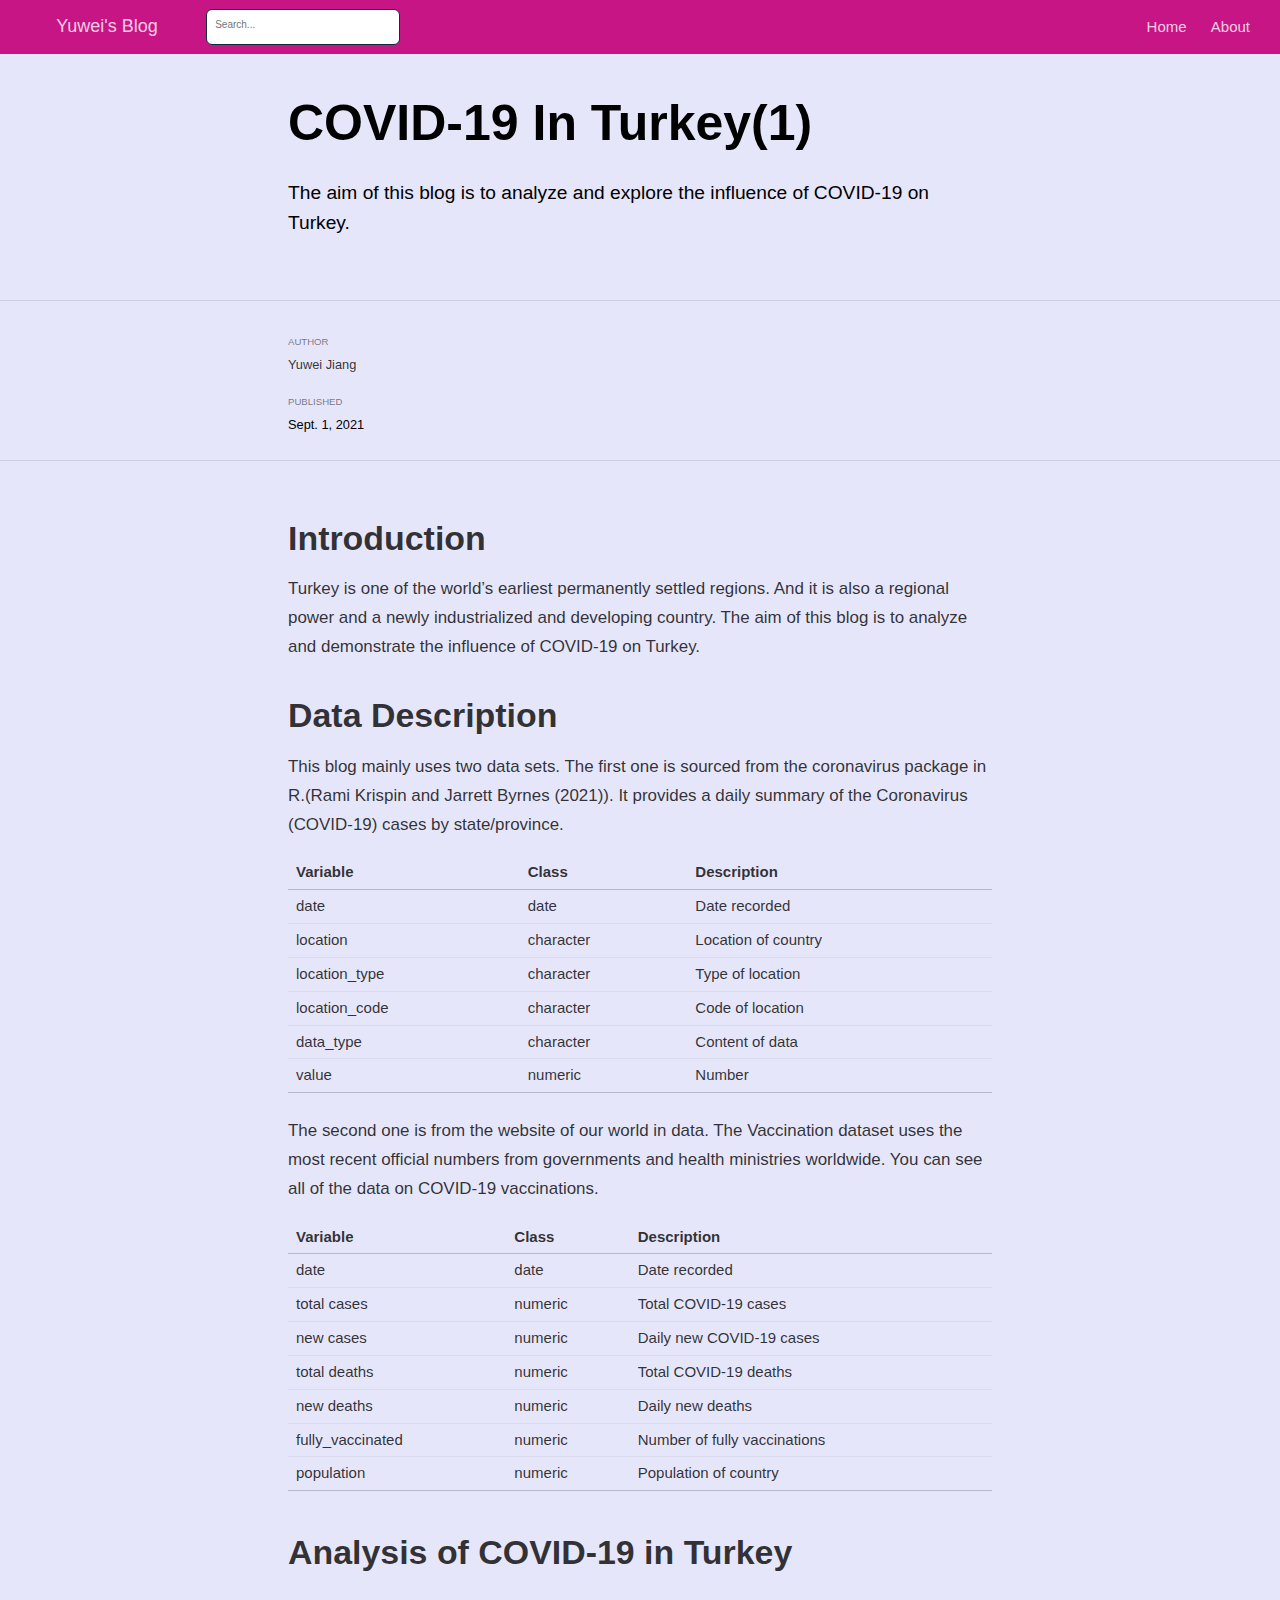
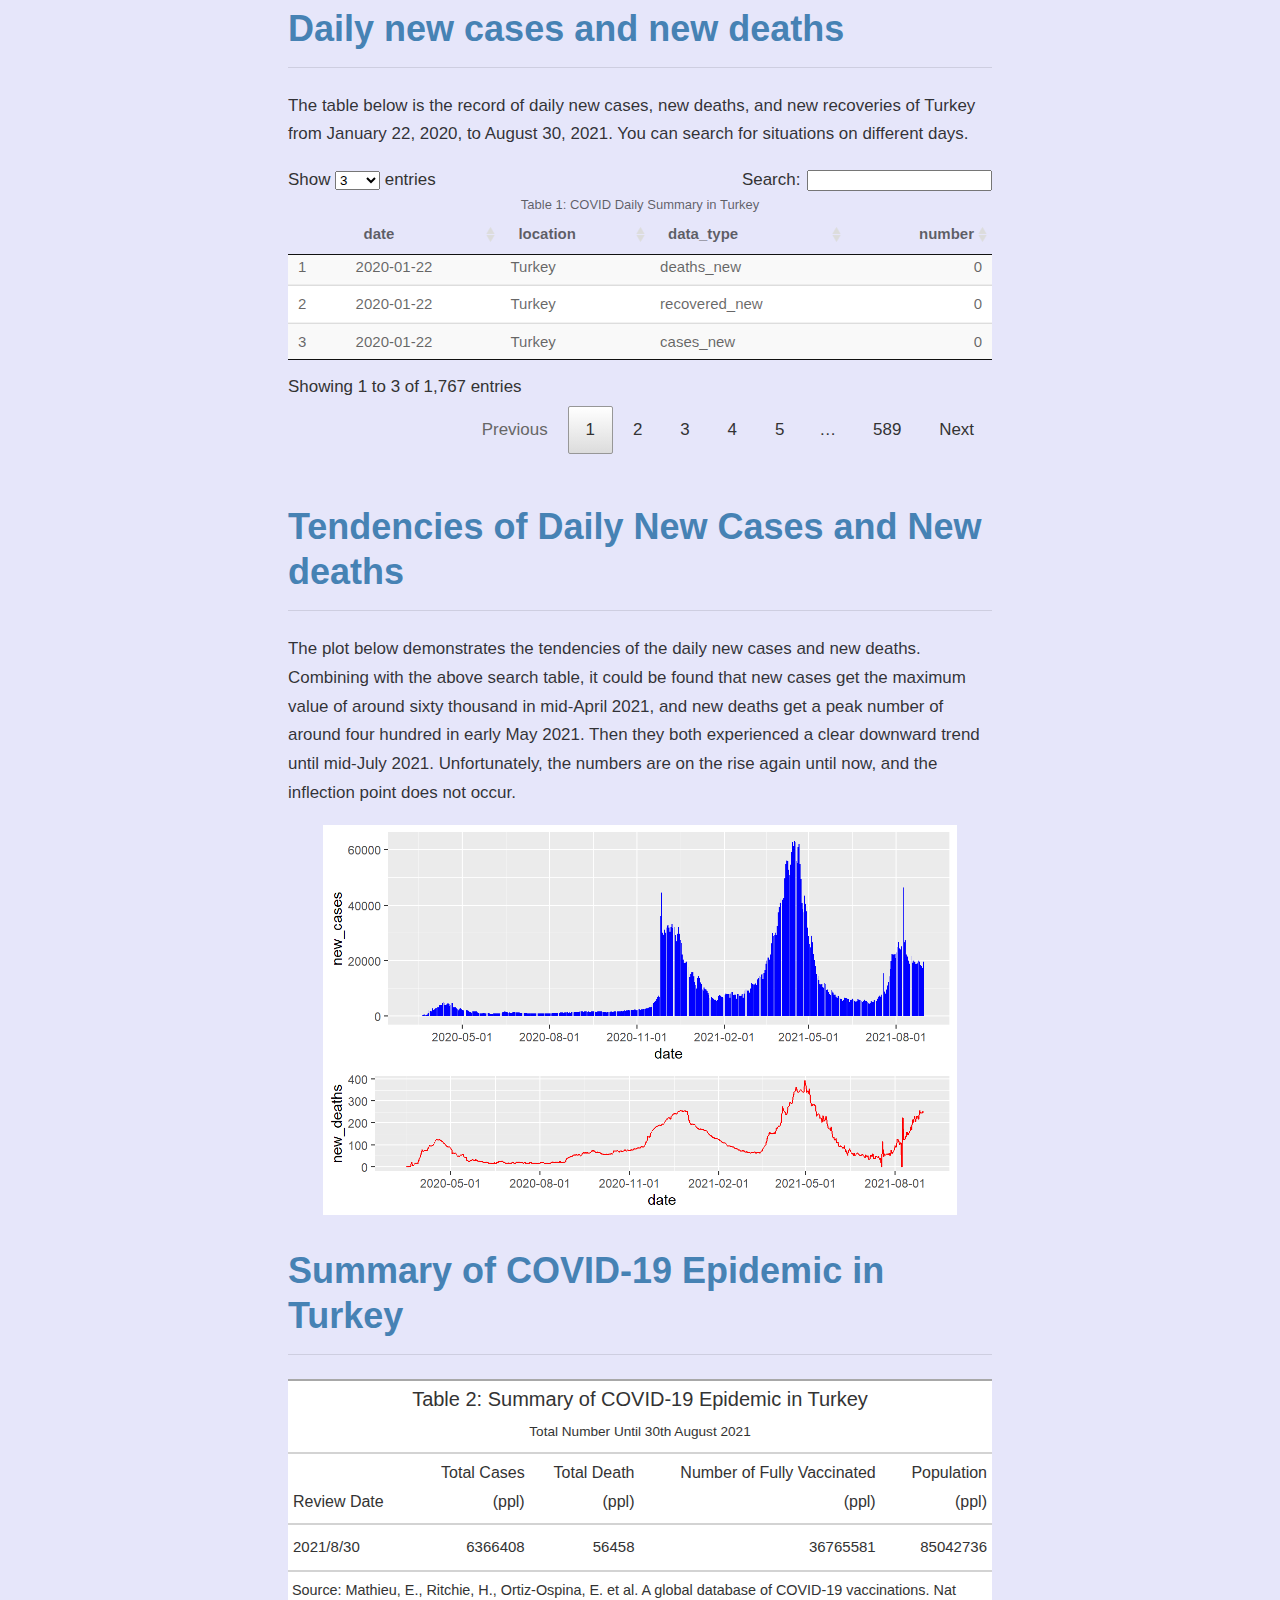
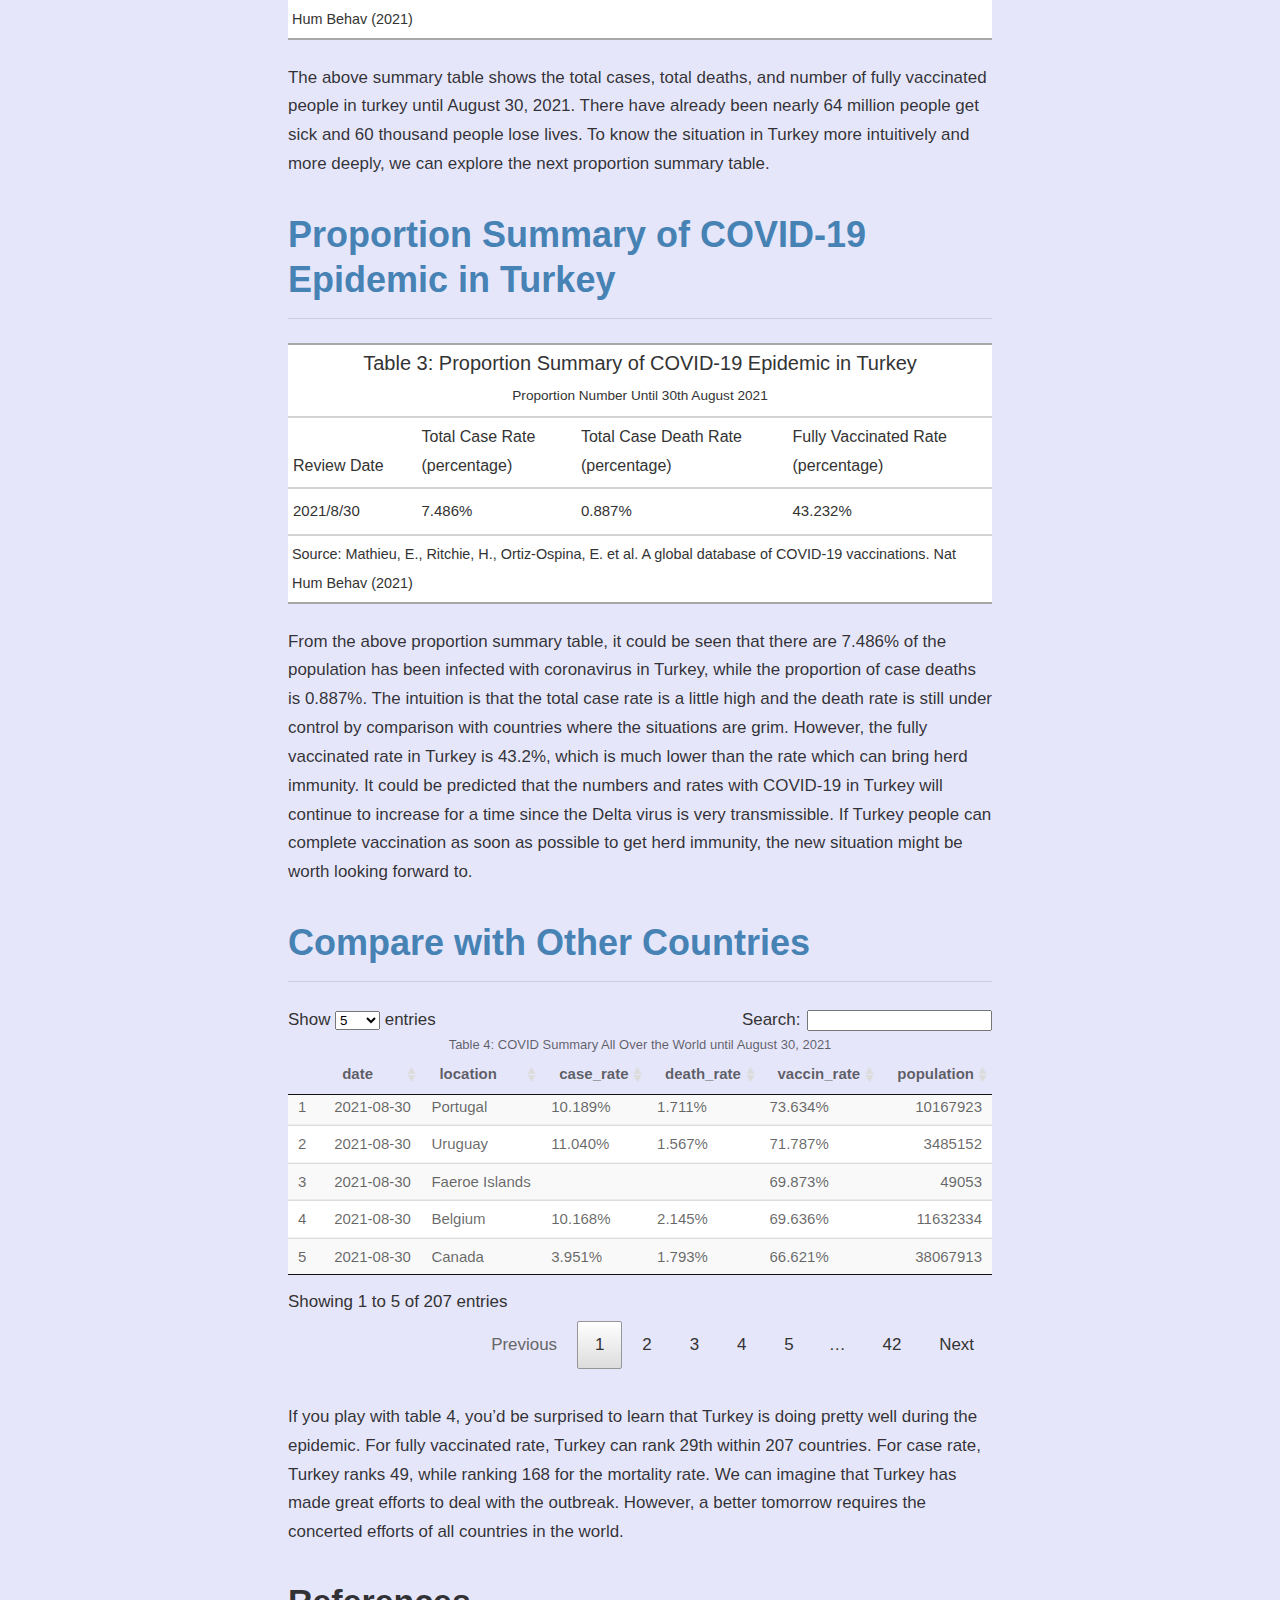
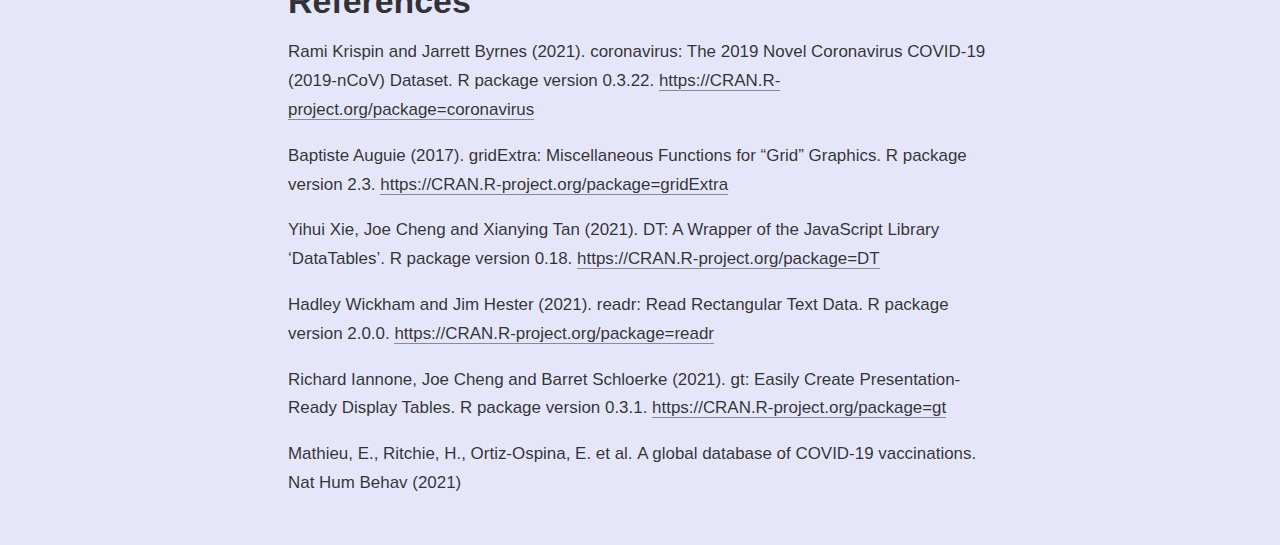
==== commit ddbf9949: "add table title" ====
--- a/docs/posts/2021-09-02-covid-19-in-turkey/index.html
+++ b/docs/posts/2021-09-02-covid-19-in-turkey/index.html
@@ -2066,11 +2066,6 @@
   font-size: 15px;
 }
 
-{
-  font-family: "Times New Roman", Times, serif;
-  font-weight: 400;
-  font-style: regular;
-}
 
 .posts-list .posts-list-caption {
     color:#2e8b57;
@@ -2141,9 +2136,6 @@
 </style>
 </div>
 <h1 id="introduction">Introduction</h1>
-<div class="layout-chunk" data-layout="l-body">
-<p><img src="C:/Users/Thinker/Desktop/semester2/5523/blog-yuwei217/image/Turkey.png" width="80%" style="display: block; margin: auto;" /></p>
-</div>
 <p>Turkey is one of the world’s earliest permanently settled regions. And it is also a regional power and a newly industrialized and developing country. The aim of this blog is to analyze and demonstrate the influence of COVID-19 on Turkey.</p>
 <h1 id="data-description">Data Description</h1>
 <p>This blog mainly uses two data sets. The first one is sourced from the coronavirus package in R.(Rami Krispin and Jarrett Byrnes (2021)). It provides a daily summary of the Coronavirus (COVID-19) cases by state/province.</p>
@@ -2240,10 +2232,10 @@
 </div>
 <h1 id="analysis-of-covid-19-in-turkey">Analysis of COVID-19 in Turkey</h1>
 <h2 id="daily-new-cases-and-new-deaths">Daily new cases and new deaths</h2>
-<p>The table below is the record of daily new cases, new deaths, and new recoveries of Turkey from January 22, 2020, to August 31, 2021. You can search for situations on different days.</p>
+<p>The table below is the record of daily new cases, new deaths, and new recoveries of Turkey from January 22, 2020, to August 30, 2021. You can search for situations on different days.</p>
 <div class="layout-chunk" data-layout="l-body">
-<div id="htmlwidget-00f8a53d1d0960f9c069" style="width:100%;height:auto;" class="datatables html-widget"></div>
-<script type="application/json" data-for="htmlwidget-00f8a53d1d0960f9c069">{"x":{"filter":"none","data":[["1","2","3","4","5","6","7","8","9","10","11","12","13","14","15","16","17","18","19","20","21","22","23","24","25","26","27","28","29","30","31","32","33","34","35","36","37","38","39","40","41","42","43","44","45","46","47","48","49","50","51","52","53","54","55","56","57","58","59","60","61","62","63","64","65","66","67","68","69","70","71","72","73","74","75","76","77","78","79","80","81","82","83","84","85","86","87","88","89","90","91","92","93","94","95","96","97","98","99","100","101","102","103","104","105","106","107","108","109","110","111","112","113","114","115","116","117","118","119","120","121","122","123","124","125","126","127","128","129","130","131","132","133","134","135","136","137","138","139","140","141","142","143","144","145","146","147","148","149","150","151","152","153","154","155","156","157","158","159","160","161","162","163","164","165","166","167","168","169","170","171","172","173","174","175","176","177","178","179","180","181","182","183","184","185","186","187","188","189","190","191","192","193","194","195","196","197","198","199","200","201","202","203","204","205","206","207","208","209","210","211","212","213","214","215","216","217","218","219","220","221","222","223","224","225","226","227","228","229","230","231","232","233","234","235","236","237","238","239","240","241","242","243","244","245","246","247","248","249","250","251","252","253","254","255","256","257","258","259","260","261","262","263","264","265","266","267","268","269","270","271","272","273","274","275","276","277","278","279","280","281","282","283","284","285","286","287","288","289","290","291","292","293","294","295","296","297","298","299","300","301","302","303","304","305","306","307","308","309","310","311","312","313","314","315","316","317","318","319","320","321","322","323","324","325","326","327","328","329","330","331","332","333","334","335","336","337","338","339","340","341","342","343","344","345","346","347","348","349","350","351","352","353","354","355","356","357","358","359","360","361","362","363","364","365","366","367","368","369","370","371","372","373","374","375","376","377","378","379","380","381","382","383","384","385","386","387","388","389","390","391","392","393","394","395","396","397","398","399","400","401","402","403","404","405","406","407","408","409","410","411","412","413","414","415","416","417","418","419","420","421","422","423","424","425","426","427","428","429","430","431","432","433","434","435","436","437","438","439","440","441","442","443","444","445","446","447","448","449","450","451","452","453","454","455","456","457","458","459","460","461","462","463","464","465","466","467","468","469","470","471","472","473","474","475","476","477","478","479","480","481","482","483","484","485","486","487","488","489","490","491","492","493","494","495","496","497","498","499","500","501","502","503","504","505","506","507","508","509","510","511","512","513","514","515","516","517","518","519","520","521","522","523","524","525","526","527","528","529","530","531","532","533","534","535","536","537","538","539","540","541","542","543","544","545","546","547","548","549","550","551","552","553","554","555","556","557","558","559","560","561","562","563","564","565","566","567","568","569","570","571","572","573","574","575","576","577","578","579","580","581","582","583","584","585","586","587","588","589","590","591","592","593","594","595","596","597","598","599","600","601","602","603","604","605","606","607","608","609","610","611","612","613","614","615","616","617","618","619","620","621","622","623","624","625","626","627","628","629","630","631","632","633","634","635","636","637","638","639","640","641","642","643","644","645","646","647","648","649","650","651","652","653","654","655","656","657","658","659","660","661","662","663","664","665","666","667","668","669","670","671","672","673","674","675","676","677","678","679","680","681","682","683","684","685","686","687","688","689","690","691","692","693","694","695","696","697","698","699","700","701","702","703","704","705","706","707","708","709","710","711","712","713","714","715","716","717","718","719","720","721","722","723","724","725","726","727","728","729","730","731","732","733","734","735","736","737","738","739","740","741","742","743","744","745","746","747","748","749","750","751","752","753","754","755","756","757","758","759","760","761","762","763","764","765","766","767","768","769","770","771","772","773","774","775","776","777","778","779","780","781","782","783","784","785","786","787","788","789","790","791","792","793","794","795","796","797","798","799","800","801","802","803","804","805","806","807","808","809","810","811","812","813","814","815","816","817","818","819","820","821","822","823","824","825","826","827","828","829","830","831","832","833","834","835","836","837","838","839","840","841","842","843","844","845","846","847","848","849","850","851","852","853","854","855","856","857","858","859","860","861","862","863","864","865","866","867","868","869","870","871","872","873","874","875","876","877","878","879","880","881","882","883","884","885","886","887","888","889","890","891","892","893","894","895","896","897","898","899","900","901","902","903","904","905","906","907","908","909","910","911","912","913","914","915","916","917","918","919","920","921","922","923","924","925","926","927","928","929","930","931","932","933","934","935","936","937","938","939","940","941","942","943","944","945","946","947","948","949","950","951","952","953","954","955","956","957","958","959","960","961","962","963","964","965","966","967","968","969","970","971","972","973","974","975","976","977","978","979","980","981","982","983","984","985","986","987","988","989","990","991","992","993","994","995","996","997","998","999","1000","1001","1002","1003","1004","1005","1006","1007","1008","1009","1010","1011","1012","1013","1014","1015","1016","1017","1018","1019","1020","1021","1022","1023","1024","1025","1026","1027","1028","1029","1030","1031","1032","1033","1034","1035","1036","1037","1038","1039","1040","1041","1042","1043","1044","1045","1046","1047","1048","1049","1050","1051","1052","1053","1054","1055","1056","1057","1058","1059","1060","1061","1062","1063","1064","1065","1066","1067","1068","1069","1070","1071","1072","1073","1074","1075","1076","1077","1078","1079","1080","1081","1082","1083","1084","1085","1086","1087","1088","1089","1090","1091","1092","1093","1094","1095","1096","1097","1098","1099","1100","1101","1102","1103","1104","1105","1106","1107","1108","1109","1110","1111","1112","1113","1114","1115","1116","1117","1118","1119","1120","1121","1122","1123","1124","1125","1126","1127","1128","1129","1130","1131","1132","1133","1134","1135","1136","1137","1138","1139","1140","1141","1142","1143","1144","1145","1146","1147","1148","1149","1150","1151","1152","1153","1154","1155","1156","1157","1158","1159","1160","1161","1162","1163","1164","1165","1166","1167","1168","1169","1170","1171","1172","1173","1174","1175","1176","1177","1178","1179","1180","1181","1182","1183","1184","1185","1186","1187","1188","1189","1190","1191","1192","1193","1194","1195","1196","1197","1198","1199","1200","1201","1202","1203","1204","1205","1206","1207","1208","1209","1210","1211","1212","1213","1214","1215","1216","1217","1218","1219","1220","1221","1222","1223","1224","1225","1226","1227","1228","1229","1230","1231","1232","1233","1234","1235","1236","1237","1238","1239","1240","1241","1242","1243","1244","1245","1246","1247","1248","1249","1250","1251","1252","1253","1254","1255","1256","1257","1258","1259","1260","1261","1262","1263","1264","1265","1266","1267","1268","1269","1270","1271","1272","1273","1274","1275","1276","1277","1278","1279","1280","1281","1282","1283","1284","1285","1286","1287","1288","1289","1290","1291","1292","1293","1294","1295","1296","1297","1298","1299","1300","1301","1302","1303","1304","1305","1306","1307","1308","1309","1310","1311","1312","1313","1314","1315","1316","1317","1318","1319","1320","1321","1322","1323","1324","1325","1326","1327","1328","1329","1330","1331","1332","1333","1334","1335","1336","1337","1338","1339","1340","1341","1342","1343","1344","1345","1346","1347","1348","1349","1350","1351","1352","1353","1354","1355","1356","1357","1358","1359","1360","1361","1362","1363","1364","1365","1366","1367","1368","1369","1370","1371","1372","1373","1374","1375","1376","1377","1378","1379","1380","1381","1382","1383","1384","1385","1386","1387","1388","1389","1390","1391","1392","1393","1394","1395","1396","1397","1398","1399","1400","1401","1402","1403","1404","1405","1406","1407","1408","1409","1410","1411","1412","1413","1414","1415","1416","1417","1418","1419","1420","1421","1422","1423","1424","1425","1426","1427","1428","1429","1430","1431","1432","1433","1434","1435","1436","1437","1438","1439","1440","1441","1442","1443","1444","1445","1446","1447","1448","1449","1450","1451","1452","1453","1454","1455","1456","1457","1458","1459","1460","1461","1462","1463","1464","1465","1466","1467","1468","1469","1470","1471","1472","1473","1474","1475","1476","1477","1478","1479","1480","1481","1482","1483","1484","1485","1486","1487","1488","1489","1490","1491","1492","1493","1494","1495","1496","1497","1498","1499","1500","1501","1502","1503","1504","1505","1506","1507","1508","1509","1510","1511","1512","1513","1514","1515","1516","1517","1518","1519","1520","1521","1522","1523","1524","1525","1526","1527","1528","1529","1530","1531","1532","1533","1534","1535","1536","1537","1538","1539","1540","1541","1542","1543","1544","1545","1546","1547","1548","1549","1550","1551","1552","1553","1554","1555","1556","1557","1558","1559","1560","1561","1562","1563","1564","1565","1566","1567","1568","1569","1570","1571","1572","1573","1574","1575","1576","1577","1578","1579","1580","1581","1582","1583","1584","1585","1586","1587","1588","1589","1590","1591","1592","1593","1594","1595","1596","1597","1598","1599","1600","1601","1602","1603","1604","1605","1606","1607","1608","1609","1610","1611","1612","1613","1614","1615","1616","1617","1618","1619","1620","1621","1622","1623","1624","1625","1626","1627","1628","1629","1630","1631","1632","1633","1634","1635","1636","1637","1638","1639","1640","1641","1642","1643","1644","1645","1646","1647","1648","1649","1650","1651","1652","1653","1654","1655","1656","1657","1658","1659","1660","1661","1662","1663","1664","1665","1666","1667","1668","1669","1670","1671","1672","1673","1674","1675","1676","1677","1678","1679","1680","1681","1682","1683","1684","1685","1686","1687","1688","1689","1690","1691","1692","1693","1694","1695","1696","1697","1698","1699","1700","1701","1702","1703","1704","1705","1706","1707","1708","1709","1710","1711","1712","1713","1714","1715","1716","1717","1718","1719","1720","1721","1722","1723","1724","1725","1726","1727","1728","1729","1730","1731","1732","1733","1734","1735","1736","1737","1738","1739","1740","1741","1742","1743","1744","1745","1746","1747","1748","1749","1750","1751","1752","1753","1754","1755","1756","1757","1758","1759","1760","1761","1762","1763","1764","1765","1766","1767"],["2020-01-22","2020-01-22","2020-01-22","2020-01-23","2020-01-23","2020-01-23","2020-01-24","2020-01-24","2020-01-24","2020-01-25","2020-01-25","2020-01-25","2020-01-26","2020-01-26","2020-01-26","2020-01-27","2020-01-27","2020-01-27","2020-01-28","2020-01-28","2020-01-28","2020-01-29","2020-01-29","2020-01-29","2020-01-30","2020-01-30","2020-01-30","2020-01-31","2020-01-31","2020-01-31","2020-02-01","2020-02-01","2020-02-01","2020-02-02","2020-02-02","2020-02-02","2020-02-03","2020-02-03","2020-02-03","2020-02-04","2020-02-04","2020-02-04","2020-02-05","2020-02-05","2020-02-05","2020-02-06","2020-02-06","2020-02-06","2020-02-07","2020-02-07","2020-02-07","2020-02-08","2020-02-08","2020-02-08","2020-02-09","2020-02-09","2020-02-09","2020-02-10","2020-02-10","2020-02-10","2020-02-11","2020-02-11","2020-02-11","2020-02-12","2020-02-12","2020-02-12","2020-02-13","2020-02-13","2020-02-13","2020-02-14","2020-02-14","2020-02-14","2020-02-15","2020-02-15","2020-02-15","2020-02-16","2020-02-16","2020-02-16","2020-02-17","2020-02-17","2020-02-17","2020-02-18","2020-02-18","2020-02-18","2020-02-19","2020-02-19","2020-02-19","2020-02-20","2020-02-20","2020-02-20","2020-02-21","2020-02-21","2020-02-21","2020-02-22","2020-02-22","2020-02-22","2020-02-23","2020-02-23","2020-02-23","2020-02-24","2020-02-24","2020-02-24","2020-02-25","2020-02-25","2020-02-25","2020-02-26","2020-02-26","2020-02-26","2020-02-27","2020-02-27","2020-02-27","2020-02-28","2020-02-28","2020-02-28","2020-02-29","2020-02-29","2020-02-29","2020-03-01","2020-03-01","2020-03-01","2020-03-02","2020-03-02","2020-03-02","2020-03-03","2020-03-03","2020-03-03","2020-03-04","2020-03-04","2020-03-04","2020-03-05","2020-03-05","2020-03-05","2020-03-06","2020-03-06","2020-03-06","2020-03-07","2020-03-07","2020-03-07","2020-03-08","2020-03-08","2020-03-08","2020-03-09","2020-03-09","2020-03-09","2020-03-10","2020-03-10","2020-03-10","2020-03-11","2020-03-11","2020-03-11","2020-03-12","2020-03-12","2020-03-12","2020-03-13","2020-03-13","2020-03-13","2020-03-14","2020-03-14","2020-03-14","2020-03-15","2020-03-15","2020-03-15","2020-03-16","2020-03-16","2020-03-16","2020-03-17","2020-03-17","2020-03-17","2020-03-18","2020-03-18","2020-03-18","2020-03-19","2020-03-19","2020-03-19","2020-03-20","2020-03-20","2020-03-20","2020-03-21","2020-03-21","2020-03-21","2020-03-22","2020-03-22","2020-03-22","2020-03-23","2020-03-23","2020-03-23","2020-03-24","2020-03-24","2020-03-24","2020-03-25","2020-03-25","2020-03-25","2020-03-26","2020-03-26","2020-03-26","2020-03-27","2020-03-27","2020-03-27","2020-03-28","2020-03-28","2020-03-28","2020-03-29","2020-03-29","2020-03-29","2020-03-30","2020-03-30","2020-03-30","2020-03-31","2020-03-31","2020-03-31","2020-04-01","2020-04-01","2020-04-01","2020-04-02","2020-04-02","2020-04-02","2020-04-03","2020-04-03","2020-04-03","2020-04-04","2020-04-04","2020-04-04","2020-04-05","2020-04-05","2020-04-05","2020-04-06","2020-04-06","2020-04-06","2020-04-07","2020-04-07","2020-04-07","2020-04-08","2020-04-08","2020-04-08","2020-04-09","2020-04-09","2020-04-09","2020-04-10","2020-04-10","2020-04-10","2020-04-11","2020-04-11","2020-04-11","2020-04-12","2020-04-12","2020-04-12","2020-04-13","2020-04-13","2020-04-13","2020-04-14","2020-04-14","2020-04-14","2020-04-15","2020-04-15","2020-04-15","2020-04-16","2020-04-16","2020-04-16","2020-04-17","2020-04-17","2020-04-17","2020-04-18","2020-04-18","2020-04-18","2020-04-19","2020-04-19","2020-04-19","2020-04-20","2020-04-20","2020-04-20","2020-04-21","2020-04-21","2020-04-21","2020-04-22","2020-04-22","2020-04-22","2020-04-23","2020-04-23","2020-04-23","2020-04-24","2020-04-24","2020-04-24","2020-04-25","2020-04-25","2020-04-25","2020-04-26","2020-04-26","2020-04-26","2020-04-27","2020-04-27","2020-04-27","2020-04-28","2020-04-28","2020-04-28","2020-04-29","2020-04-29","2020-04-29","2020-04-30","2020-04-30","2020-04-30","2020-05-01","2020-05-01","2020-05-01","2020-05-02","2020-05-02","2020-05-02","2020-05-03","2020-05-03","2020-05-03","2020-05-04","2020-05-04","2020-05-04","2020-05-05","2020-05-05","2020-05-05","2020-05-06","2020-05-06","2020-05-06","2020-05-07","2020-05-07","2020-05-07","2020-05-08","2020-05-08","2020-05-08","2020-05-09","2020-05-09","2020-05-09","2020-05-10","2020-05-10","2020-05-10","2020-05-11","2020-05-11","2020-05-11","2020-05-12","2020-05-12","2020-05-12","2020-05-13","2020-05-13","2020-05-13","2020-05-14","2020-05-14","2020-05-14","2020-05-15","2020-05-15","2020-05-15","2020-05-16","2020-05-16","2020-05-16","2020-05-17","2020-05-17","2020-05-17","2020-05-18","2020-05-18","2020-05-18","2020-05-19","2020-05-19","2020-05-19","2020-05-20","2020-05-20","2020-05-20","2020-05-21","2020-05-21","2020-05-21","2020-05-22","2020-05-22","2020-05-22","2020-05-23","2020-05-23","2020-05-23","2020-05-24","2020-05-24","2020-05-24","2020-05-25","2020-05-25","2020-05-25","2020-05-26","2020-05-26","2020-05-26","2020-05-27","2020-05-27","2020-05-27","2020-05-28","2020-05-28","2020-05-28","2020-05-29","2020-05-29","2020-05-29","2020-05-30","2020-05-30","2020-05-30","2020-05-31","2020-05-31","2020-05-31","2020-06-01","2020-06-01","2020-06-01","2020-06-02","2020-06-02","2020-06-02","2020-06-03","2020-06-03","2020-06-03","2020-06-04","2020-06-04","2020-06-04","2020-06-05","2020-06-05","2020-06-05","2020-06-06","2020-06-06","2020-06-06","2020-06-07","2020-06-07","2020-06-07","2020-06-08","2020-06-08","2020-06-08","2020-06-09","2020-06-09","2020-06-09","2020-06-10","2020-06-10","2020-06-10","2020-06-11","2020-06-11","2020-06-11","2020-06-12","2020-06-12","2020-06-12","2020-06-13","2020-06-13","2020-06-13","2020-06-14","2020-06-14","2020-06-14","2020-06-15","2020-06-15","2020-06-15","2020-06-16","2020-06-16","2020-06-16","2020-06-17","2020-06-17","2020-06-17","2020-06-18","2020-06-18","2020-06-18","2020-06-19","2020-06-19","2020-06-19","2020-06-20","2020-06-20","2020-06-20","2020-06-21","2020-06-21","2020-06-21","2020-06-22","2020-06-22","2020-06-22","2020-06-23","2020-06-23","2020-06-23","2020-06-24","2020-06-24","2020-06-24","2020-06-25","2020-06-25","2020-06-25","2020-06-26","2020-06-26","2020-06-26","2020-06-27","2020-06-27","2020-06-27","2020-06-28","2020-06-28","2020-06-28","2020-06-29","2020-06-29","2020-06-29","2020-06-30","2020-06-30","2020-06-30","2020-07-01","2020-07-01","2020-07-01","2020-07-02","2020-07-02","2020-07-02","2020-07-03","2020-07-03","2020-07-03","2020-07-04","2020-07-04","2020-07-04","2020-07-05","2020-07-05","2020-07-05","2020-07-06","2020-07-06","2020-07-06","2020-07-07","2020-07-07","2020-07-07","2020-07-08","2020-07-08","2020-07-08","2020-07-09","2020-07-09","2020-07-09","2020-07-10","2020-07-10","2020-07-10","2020-07-11","2020-07-11","2020-07-11","2020-07-12","2020-07-12","2020-07-12","2020-07-13","2020-07-13","2020-07-13","2020-07-14","2020-07-14","2020-07-14","2020-07-15","2020-07-15","2020-07-15","2020-07-16","2020-07-16","2020-07-16","2020-07-17","2020-07-17","2020-07-17","2020-07-18","2020-07-18","2020-07-18","2020-07-19","2020-07-19","2020-07-19","2020-07-20","2020-07-20","2020-07-20","2020-07-21","2020-07-21","2020-07-21","2020-07-22","2020-07-22","2020-07-22","2020-07-23","2020-07-23","2020-07-23","2020-07-24","2020-07-24","2020-07-24","2020-07-25","2020-07-25","2020-07-25","2020-07-26","2020-07-26","2020-07-26","2020-07-27","2020-07-27","2020-07-27","2020-07-28","2020-07-28","2020-07-28","2020-07-29","2020-07-29","2020-07-29","2020-07-30","2020-07-30","2020-07-30","2020-07-31","2020-07-31","2020-07-31","2020-08-01","2020-08-01","2020-08-01","2020-08-02","2020-08-02","2020-08-02","2020-08-03","2020-08-03","2020-08-03","2020-08-04","2020-08-04","2020-08-04","2020-08-05","2020-08-05","2020-08-05","2020-08-06","2020-08-06","2020-08-06","2020-08-07","2020-08-07","2020-08-07","2020-08-08","2020-08-08","2020-08-08","2020-08-09","2020-08-09","2020-08-09","2020-08-10","2020-08-10","2020-08-10","2020-08-11","2020-08-11","2020-08-11","2020-08-12","2020-08-12","2020-08-12","2020-08-13","2020-08-13","2020-08-13","2020-08-14","2020-08-14","2020-08-14","2020-08-15","2020-08-15","2020-08-15","2020-08-16","2020-08-16","2020-08-16","2020-08-17","2020-08-17","2020-08-17","2020-08-18","2020-08-18","2020-08-18","2020-08-19","2020-08-19","2020-08-19","2020-08-20","2020-08-20","2020-08-20","2020-08-21","2020-08-21","2020-08-21","2020-08-22","2020-08-22","2020-08-22","2020-08-23","2020-08-23","2020-08-23","2020-08-24","2020-08-24","2020-08-24","2020-08-25","2020-08-25","2020-08-25","2020-08-26","2020-08-26","2020-08-26","2020-08-27","2020-08-27","2020-08-27","2020-08-28","2020-08-28","2020-08-28","2020-08-29","2020-08-29","2020-08-29","2020-08-30","2020-08-30","2020-08-30","2020-08-31","2020-08-31","2020-08-31","2020-09-01","2020-09-01","2020-09-01","2020-09-02","2020-09-02","2020-09-02","2020-09-03","2020-09-03","2020-09-03","2020-09-04","2020-09-04","2020-09-04","2020-09-05","2020-09-05","2020-09-05","2020-09-06","2020-09-06","2020-09-06","2020-09-07","2020-09-07","2020-09-07","2020-09-08","2020-09-08","2020-09-08","2020-09-09","2020-09-09","2020-09-09","2020-09-10","2020-09-10","2020-09-10","2020-09-11","2020-09-11","2020-09-11","2020-09-12","2020-09-12","2020-09-12","2020-09-13","2020-09-13","2020-09-13","2020-09-14","2020-09-14","2020-09-14","2020-09-15","2020-09-15","2020-09-15","2020-09-16","2020-09-16","2020-09-16","2020-09-17","2020-09-17","2020-09-17","2020-09-18","2020-09-18","2020-09-18","2020-09-19","2020-09-19","2020-09-19","2020-09-20","2020-09-20","2020-09-20","2020-09-21","2020-09-21","2020-09-21","2020-09-22","2020-09-22","2020-09-22","2020-09-23","2020-09-23","2020-09-23","2020-09-24","2020-09-24","2020-09-24","2020-09-25","2020-09-25","2020-09-25","2020-09-26","2020-09-26","2020-09-26","2020-09-27","2020-09-27","2020-09-27","2020-09-28","2020-09-28","2020-09-28","2020-09-29","2020-09-29","2020-09-29","2020-09-30","2020-09-30","2020-09-30","2020-10-01","2020-10-01","2020-10-01","2020-10-02","2020-10-02","2020-10-02","2020-10-03","2020-10-03","2020-10-03","2020-10-04","2020-10-04","2020-10-04","2020-10-05","2020-10-05","2020-10-05","2020-10-06","2020-10-06","2020-10-06","2020-10-07","2020-10-07","2020-10-07","2020-10-08","2020-10-08","2020-10-08","2020-10-09","2020-10-09","2020-10-09","2020-10-10","2020-10-10","2020-10-10","2020-10-11","2020-10-11","2020-10-11","2020-10-12","2020-10-12","2020-10-12","2020-10-13","2020-10-13","2020-10-13","2020-10-14","2020-10-14","2020-10-14","2020-10-15","2020-10-15","2020-10-15","2020-10-16","2020-10-16","2020-10-16","2020-10-17","2020-10-17","2020-10-17","2020-10-18","2020-10-18","2020-10-18","2020-10-19","2020-10-19","2020-10-19","2020-10-20","2020-10-20","2020-10-20","2020-10-21","2020-10-21","2020-10-21","2020-10-22","2020-10-22","2020-10-22","2020-10-23","2020-10-23","2020-10-23","2020-10-24","2020-10-24","2020-10-24","2020-10-25","2020-10-25","2020-10-25","2020-10-26","2020-10-26","2020-10-26","2020-10-27","2020-10-27","2020-10-27","2020-10-28","2020-10-28","2020-10-28","2020-10-29","2020-10-29","2020-10-29","2020-10-30","2020-10-30","2020-10-30","2020-10-31","2020-10-31","2020-10-31","2020-11-01","2020-11-01","2020-11-01","2020-11-02","2020-11-02","2020-11-02","2020-11-03","2020-11-03","2020-11-03","2020-11-04","2020-11-04","2020-11-04","2020-11-05","2020-11-05","2020-11-05","2020-11-06","2020-11-06","2020-11-06","2020-11-07","2020-11-07","2020-11-07","2020-11-08","2020-11-08","2020-11-08","2020-11-09","2020-11-09","2020-11-09","2020-11-10","2020-11-10","2020-11-10","2020-11-11","2020-11-11","2020-11-11","2020-11-12","2020-11-12","2020-11-12","2020-11-13","2020-11-13","2020-11-13","2020-11-14","2020-11-14","2020-11-14","2020-11-15","2020-11-15","2020-11-15","2020-11-16","2020-11-16","2020-11-16","2020-11-17","2020-11-17","2020-11-17","2020-11-18","2020-11-18","2020-11-18","2020-11-19","2020-11-19","2020-11-19","2020-11-20","2020-11-20","2020-11-20","2020-11-21","2020-11-21","2020-11-21","2020-11-22","2020-11-22","2020-11-22","2020-11-23","2020-11-23","2020-11-23","2020-11-24","2020-11-24","2020-11-24","2020-11-25","2020-11-25","2020-11-25","2020-11-26","2020-11-26","2020-11-26","2020-11-27","2020-11-27","2020-11-27","2020-11-28","2020-11-28","2020-11-28","2020-11-29","2020-11-29","2020-11-29","2020-11-30","2020-11-30","2020-11-30","2020-12-01","2020-12-01","2020-12-01","2020-12-02","2020-12-02","2020-12-02","2020-12-03","2020-12-03","2020-12-03","2020-12-04","2020-12-04","2020-12-04","2020-12-05","2020-12-05","2020-12-05","2020-12-06","2020-12-06","2020-12-06","2020-12-07","2020-12-07","2020-12-07","2020-12-08","2020-12-08","2020-12-08","2020-12-09","2020-12-09","2020-12-09","2020-12-10","2020-12-10","2020-12-10","2020-12-11","2020-12-11","2020-12-11","2020-12-12","2020-12-12","2020-12-12","2020-12-13","2020-12-13","2020-12-13","2020-12-14","2020-12-14","2020-12-14","2020-12-15","2020-12-15","2020-12-15","2020-12-16","2020-12-16","2020-12-16","2020-12-17","2020-12-17","2020-12-17","2020-12-18","2020-12-18","2020-12-18","2020-12-19","2020-12-19","2020-12-19","2020-12-20","2020-12-20","2020-12-20","2020-12-21","2020-12-21","2020-12-21","2020-12-22","2020-12-22","2020-12-22","2020-12-23","2020-12-23","2020-12-23","2020-12-24","2020-12-24","2020-12-24","2020-12-25","2020-12-25","2020-12-25","2020-12-26","2020-12-26","2020-12-26","2020-12-27","2020-12-27","2020-12-27","2020-12-28","2020-12-28","2020-12-28","2020-12-29","2020-12-29","2020-12-29","2020-12-30","2020-12-30","2020-12-30","2020-12-31","2020-12-31","2020-12-31","2021-01-01","2021-01-01","2021-01-01","2021-01-02","2021-01-02","2021-01-02","2021-01-03","2021-01-03","2021-01-03","2021-01-04","2021-01-04","2021-01-04","2021-01-05","2021-01-05","2021-01-05","2021-01-06","2021-01-06","2021-01-06","2021-01-07","2021-01-07","2021-01-07","2021-01-08","2021-01-08","2021-01-08","2021-01-09","2021-01-09","2021-01-09","2021-01-10","2021-01-10","2021-01-10","2021-01-11","2021-01-11","2021-01-11","2021-01-12","2021-01-12","2021-01-12","2021-01-13","2021-01-13","2021-01-13","2021-01-14","2021-01-14","2021-01-14","2021-01-15","2021-01-15","2021-01-15","2021-01-16","2021-01-16","2021-01-16","2021-01-17","2021-01-17","2021-01-17","2021-01-18","2021-01-18","2021-01-18","2021-01-19","2021-01-19","2021-01-19","2021-01-20","2021-01-20","2021-01-20","2021-01-21","2021-01-21","2021-01-21","2021-01-22","2021-01-22","2021-01-22","2021-01-23","2021-01-23","2021-01-23","2021-01-24","2021-01-24","2021-01-24","2021-01-25","2021-01-25","2021-01-25","2021-01-26","2021-01-26","2021-01-26","2021-01-27","2021-01-27","2021-01-27","2021-01-28","2021-01-28","2021-01-28","2021-01-29","2021-01-29","2021-01-29","2021-01-30","2021-01-30","2021-01-30","2021-01-31","2021-01-31","2021-01-31","2021-02-01","2021-02-01","2021-02-01","2021-02-02","2021-02-02","2021-02-02","2021-02-03","2021-02-03","2021-02-03","2021-02-04","2021-02-04","2021-02-04","2021-02-05","2021-02-05","2021-02-05","2021-02-06","2021-02-06","2021-02-06","2021-02-07","2021-02-07","2021-02-07","2021-02-08","2021-02-08","2021-02-08","2021-02-09","2021-02-09","2021-02-09","2021-02-10","2021-02-10","2021-02-10","2021-02-11","2021-02-11","2021-02-11","2021-02-12","2021-02-12","2021-02-12","2021-02-13","2021-02-13","2021-02-13","2021-02-14","2021-02-14","2021-02-14","2021-02-15","2021-02-15","2021-02-15","2021-02-16","2021-02-16","2021-02-16","2021-02-17","2021-02-17","2021-02-17","2021-02-18","2021-02-18","2021-02-18","2021-02-19","2021-02-19","2021-02-19","2021-02-20","2021-02-20","2021-02-20","2021-02-21","2021-02-21","2021-02-21","2021-02-22","2021-02-22","2021-02-22","2021-02-23","2021-02-23","2021-02-23","2021-02-24","2021-02-24","2021-02-24","2021-02-25","2021-02-25","2021-02-25","2021-02-26","2021-02-26","2021-02-26","2021-02-27","2021-02-27","2021-02-27","2021-02-28","2021-02-28","2021-02-28","2021-03-01","2021-03-01","2021-03-01","2021-03-02","2021-03-02","2021-03-02","2021-03-03","2021-03-03","2021-03-03","2021-03-04","2021-03-04","2021-03-04","2021-03-05","2021-03-05","2021-03-05","2021-03-06","2021-03-06","2021-03-06","2021-03-07","2021-03-07","2021-03-07","2021-03-08","2021-03-08","2021-03-08","2021-03-09","2021-03-09","2021-03-09","2021-03-10","2021-03-10","2021-03-10","2021-03-11","2021-03-11","2021-03-11","2021-03-12","2021-03-12","2021-03-12","2021-03-13","2021-03-13","2021-03-13","2021-03-14","2021-03-14","2021-03-14","2021-03-15","2021-03-15","2021-03-15","2021-03-16","2021-03-16","2021-03-16","2021-03-17","2021-03-17","2021-03-17","2021-03-18","2021-03-18","2021-03-18","2021-03-19","2021-03-19","2021-03-19","2021-03-20","2021-03-20","2021-03-20","2021-03-21","2021-03-21","2021-03-21","2021-03-22","2021-03-22","2021-03-22","2021-03-23","2021-03-23","2021-03-23","2021-03-24","2021-03-24","2021-03-24","2021-03-25","2021-03-25","2021-03-25","2021-03-26","2021-03-26","2021-03-26","2021-03-27","2021-03-27","2021-03-27","2021-03-28","2021-03-28","2021-03-28","2021-03-29","2021-03-29","2021-03-29","2021-03-30","2021-03-30","2021-03-30","2021-03-31","2021-03-31","2021-03-31","2021-04-01","2021-04-01","2021-04-01","2021-04-02","2021-04-02","2021-04-02","2021-04-03","2021-04-03","2021-04-03","2021-04-04","2021-04-04","2021-04-04","2021-04-05","2021-04-05","2021-04-05","2021-04-06","2021-04-06","2021-04-06","2021-04-07","2021-04-07","2021-04-07","2021-04-08","2021-04-08","2021-04-08","2021-04-09","2021-04-09","2021-04-09","2021-04-10","2021-04-10","2021-04-10","2021-04-11","2021-04-11","2021-04-11","2021-04-12","2021-04-12","2021-04-12","2021-04-13","2021-04-13","2021-04-13","2021-04-14","2021-04-14","2021-04-14","2021-04-15","2021-04-15","2021-04-15","2021-04-16","2021-04-16","2021-04-16","2021-04-17","2021-04-17","2021-04-17","2021-04-18","2021-04-18","2021-04-18","2021-04-19","2021-04-19","2021-04-19","2021-04-20","2021-04-20","2021-04-20","2021-04-21","2021-04-21","2021-04-21","2021-04-22","2021-04-22","2021-04-22","2021-04-23","2021-04-23","2021-04-23","2021-04-24","2021-04-24","2021-04-24","2021-04-25","2021-04-25","2021-04-25","2021-04-26","2021-04-26","2021-04-26","2021-04-27","2021-04-27","2021-04-27","2021-04-28","2021-04-28","2021-04-28","2021-04-29","2021-04-29","2021-04-29","2021-04-30","2021-04-30","2021-04-30","2021-05-01","2021-05-01","2021-05-01","2021-05-02","2021-05-02","2021-05-02","2021-05-03","2021-05-03","2021-05-03","2021-05-04","2021-05-04","2021-05-04","2021-05-05","2021-05-05","2021-05-05","2021-05-06","2021-05-06","2021-05-06","2021-05-07","2021-05-07","2021-05-07","2021-05-08","2021-05-08","2021-05-08","2021-05-09","2021-05-09","2021-05-09","2021-05-10","2021-05-10","2021-05-10","2021-05-11","2021-05-11","2021-05-11","2021-05-12","2021-05-12","2021-05-12","2021-05-13","2021-05-13","2021-05-13","2021-05-14","2021-05-14","2021-05-14","2021-05-15","2021-05-15","2021-05-15","2021-05-16","2021-05-16","2021-05-16","2021-05-17","2021-05-17","2021-05-17","2021-05-18","2021-05-18","2021-05-18","2021-05-19","2021-05-19","2021-05-19","2021-05-20","2021-05-20","2021-05-20","2021-05-21","2021-05-21","2021-05-21","2021-05-22","2021-05-22","2021-05-22","2021-05-23","2021-05-23","2021-05-23","2021-05-24","2021-05-24","2021-05-24","2021-05-25","2021-05-25","2021-05-25","2021-05-26","2021-05-26","2021-05-26","2021-05-27","2021-05-27","2021-05-27","2021-05-28","2021-05-28","2021-05-28","2021-05-29","2021-05-29","2021-05-29","2021-05-30","2021-05-30","2021-05-30","2021-05-31","2021-05-31","2021-05-31","2021-06-01","2021-06-01","2021-06-01","2021-06-02","2021-06-02","2021-06-02","2021-06-03","2021-06-03","2021-06-03","2021-06-04","2021-06-04","2021-06-04","2021-06-05","2021-06-05","2021-06-05","2021-06-06","2021-06-06","2021-06-06","2021-06-07","2021-06-07","2021-06-07","2021-06-08","2021-06-08","2021-06-08","2021-06-09","2021-06-09","2021-06-09","2021-06-10","2021-06-10","2021-06-10","2021-06-11","2021-06-11","2021-06-11","2021-06-12","2021-06-12","2021-06-12","2021-06-13","2021-06-13","2021-06-13","2021-06-14","2021-06-14","2021-06-14","2021-06-15","2021-06-15","2021-06-15","2021-06-16","2021-06-16","2021-06-16","2021-06-17","2021-06-17","2021-06-17","2021-06-18","2021-06-18","2021-06-18","2021-06-19","2021-06-19","2021-06-19","2021-06-20","2021-06-20","2021-06-20","2021-06-21","2021-06-21","2021-06-21","2021-06-22","2021-06-22","2021-06-22","2021-06-23","2021-06-23","2021-06-23","2021-06-24","2021-06-24","2021-06-24","2021-06-25","2021-06-25","2021-06-25","2021-06-26","2021-06-26","2021-06-26","2021-06-27","2021-06-27","2021-06-27","2021-06-28","2021-06-28","2021-06-28","2021-06-29","2021-06-29","2021-06-29","2021-06-30","2021-06-30","2021-06-30","2021-07-01","2021-07-01","2021-07-01","2021-07-02","2021-07-02","2021-07-02","2021-07-03","2021-07-03","2021-07-03","2021-07-04","2021-07-04","2021-07-04","2021-07-05","2021-07-05","2021-07-05","2021-07-06","2021-07-06","2021-07-06","2021-07-07","2021-07-07","2021-07-07","2021-07-08","2021-07-08","2021-07-08","2021-07-09","2021-07-09","2021-07-09","2021-07-10","2021-07-10","2021-07-10","2021-07-11","2021-07-11","2021-07-11","2021-07-12","2021-07-12","2021-07-12","2021-07-13","2021-07-13","2021-07-13","2021-07-14","2021-07-14","2021-07-14","2021-07-15","2021-07-15","2021-07-15","2021-07-16","2021-07-16","2021-07-16","2021-07-17","2021-07-17","2021-07-17","2021-07-18","2021-07-18","2021-07-18","2021-07-19","2021-07-19","2021-07-19","2021-07-20","2021-07-20","2021-07-20","2021-07-21","2021-07-21","2021-07-21","2021-07-22","2021-07-22","2021-07-22","2021-07-23","2021-07-23","2021-07-23","2021-07-24","2021-07-24","2021-07-24","2021-07-25","2021-07-25","2021-07-25","2021-07-26","2021-07-26","2021-07-26","2021-07-27","2021-07-27","2021-07-27","2021-07-28","2021-07-28","2021-07-28","2021-07-29","2021-07-29","2021-07-29","2021-07-30","2021-07-30","2021-07-30","2021-07-31","2021-07-31","2021-07-31","2021-08-01","2021-08-01","2021-08-01","2021-08-02","2021-08-02","2021-08-02","2021-08-03","2021-08-03","2021-08-03","2021-08-04","2021-08-04","2021-08-04","2021-08-05","2021-08-05","2021-08-05","2021-08-06","2021-08-06","2021-08-06","2021-08-07","2021-08-07","2021-08-07","2021-08-08","2021-08-08","2021-08-08","2021-08-09","2021-08-09","2021-08-09","2021-08-10","2021-08-10","2021-08-10","2021-08-11","2021-08-11","2021-08-11","2021-08-12","2021-08-12","2021-08-12","2021-08-13","2021-08-13","2021-08-13","2021-08-14","2021-08-14","2021-08-14","2021-08-15","2021-08-15","2021-08-15","2021-08-16","2021-08-16","2021-08-16","2021-08-17","2021-08-17","2021-08-17","2021-08-18","2021-08-18","2021-08-18","2021-08-19","2021-08-19","2021-08-19","2021-08-20","2021-08-20","2021-08-20","2021-08-21","2021-08-21","2021-08-21","2021-08-22","2021-08-22","2021-08-22","2021-08-23","2021-08-23","2021-08-23","2021-08-24","2021-08-24","2021-08-24","2021-08-25","2021-08-25","2021-08-25","2021-08-26","2021-08-26","2021-08-26","2021-08-27","2021-08-27","2021-08-27","2021-08-28","2021-08-28","2021-08-28","2021-08-29","2021-08-29","2021-08-29","2021-08-30","2021-08-30","2021-08-30","2021-08-31","2021-08-31","2021-08-31","2021-09-01","2021-09-01","2021-09-01"],["Turkey","Turkey","Turkey","Turkey","Turkey","Turkey","Turkey","Turkey","Turkey","Turkey","Turkey","Turkey","Turkey","Turkey","Turkey","Turkey","Turkey","Turkey","Turkey","Turkey","Turkey","Turkey","Turkey","Turkey","Turkey","Turkey","Turkey","Turkey","Turkey","Turkey","Turkey","Turkey","Turkey","Turkey","Turkey","Turkey","Turkey","Turkey","Turkey","Turkey","Turkey","Turkey","Turkey","Turkey","Turkey","Turkey","Turkey","Turkey","Turkey","Turkey","Turkey","Turkey","Turkey","Turkey","Turkey","Turkey","Turkey","Turkey","Turkey","Turkey","Turkey","Turkey","Turkey","Turkey","Turkey","Turkey","Turkey","Turkey","Turkey","Turkey","Turkey","Turkey","Turkey","Turkey","Turkey","Turkey","Turkey","Turkey","Turkey","Turkey","Turkey","Turkey","Turkey","Turkey","Turkey","Turkey","Turkey","Turkey","Turkey","Turkey","Turkey","Turkey","Turkey","Turkey","Turkey","Turkey","Turkey","Turkey","Turkey","Turkey","Turkey","Turkey","Turkey","Turkey","Turkey","Turkey","Turkey","Turkey","Turkey","Turkey","Turkey","Turkey","Turkey","Turkey","Turkey","Turkey","Turkey","Turkey","Turkey","Turkey","Turkey","Turkey","Turkey","Turkey","Turkey","Turkey","Turkey","Turkey","Turkey","Turkey","Turkey","Turkey","Turkey","Turkey","Turkey","Turkey","Turkey","Turkey","Turkey","Turkey","Turkey","Turkey","Turkey","Turkey","Turkey","Turkey","Turkey","Turkey","Turkey","Turkey","Turkey","Turkey","Turkey","Turkey","Turkey","Turkey","Turkey","Turkey","Turkey","Turkey","Turkey","Turkey","Turkey","Turkey","Turkey","Turkey","Turkey","Turkey","Turkey","Turkey","Turkey","Turkey","Turkey","Turkey","Turkey","Turkey","Turkey","Turkey","Turkey","Turkey","Turkey","Turkey","Turkey","Turkey","Turkey","Turkey","Turkey","Turkey","Turkey","Turkey","Turkey","Turkey","Turkey","Turkey","Turkey","Turkey","Turkey","Turkey","Turkey","Turkey","Turkey","Turkey","Turkey","Turkey","Turkey","Turkey","Turkey","Turkey","Turkey","Turkey","Turkey","Turkey","Turkey","Turkey","Turkey","Turkey","Turkey","Turkey","Turkey","Turkey","Turkey","Turkey","Turkey","Turkey","Turkey","Turkey","Turkey","Turkey","Turkey","Turkey","Turkey","Turkey","Turkey","Turkey","Turkey","Turkey","Turkey","Turkey","Turkey","Turkey","Turkey","Turkey","Turkey","Turkey","Turkey","Turkey","Turkey","Turkey","Turkey","Turkey","Turkey","Turkey","Turkey","Turkey","Turkey","Turkey","Turkey","Turkey","Turkey","Turkey","Turkey","Turkey","Turkey","Turkey","Turkey","Turkey","Turkey","Turkey","Turkey","Turkey","Turkey","Turkey","Turkey","Turkey","Turkey","Turkey","Turkey","Turkey","Turkey","Turkey","Turkey","Turkey","Turkey","Turkey","Turkey","Turkey","Turkey","Turkey","Turkey","Turkey","Turkey","Turkey","Turkey","Turkey","Turkey","Turkey","Turkey","Turkey","Turkey","Turkey","Turkey","Turkey","Turkey","Turkey","Turkey","Turkey","Turkey","Turkey","Turkey","Turkey","Turkey","Turkey","Turkey","Turkey","Turkey","Turkey","Turkey","Turkey","Turkey","Turkey","Turkey","Turkey","Turkey","Turkey","Turkey","Turkey","Turkey","Turkey","Turkey","Turkey","Turkey","Turkey","Turkey","Turkey","Turkey","Turkey","Turkey","Turkey","Turkey","Turkey","Turkey","Turkey","Turkey","Turkey","Turkey","Turkey","Turkey","Turkey","Turkey","Turkey","Turkey","Turkey","Turkey","Turkey","Turkey","Turkey","Turkey","Turkey","Turkey","Turkey","Turkey","Turkey","Turkey","Turkey","Turkey","Turkey","Turkey","Turkey","Turkey","Turkey","Turkey","Turkey","Turkey","Turkey","Turkey","Turkey","Turkey","Turkey","Turkey","Turkey","Turkey","Turkey","Turkey","Turkey","Turkey","Turkey","Turkey","Turkey","Turkey","Turkey","Turkey","Turkey","Turkey","Turkey","Turkey","Turkey","Turkey","Turkey","Turkey","Turkey","Turkey","Turkey","Turkey","Turkey","Turkey","Turkey","Turkey","Turkey","Turkey","Turkey","Turkey","Turkey","Turkey","Turkey","Turkey","Turkey","Turkey","Turkey","Turkey","Turkey","Turkey","Turkey","Turkey","Turkey","Turkey","Turkey","Turkey","Turkey","Turkey","Turkey","Turkey","Turkey","Turkey","Turkey","Turkey","Turkey","Turkey","Turkey","Turkey","Turkey","Turkey","Turkey","Turkey","Turkey","Turkey","Turkey","Turkey","Turkey","Turkey","Turkey","Turkey","Turkey","Turkey","Turkey","Turkey","Turkey","Turkey","Turkey","Turkey","Turkey","Turkey","Turkey","Turkey","Turkey","Turkey","Turkey","Turkey","Turkey","Turkey","Turkey","Turkey","Turkey","Turkey","Turkey","Turkey","Turkey","Turkey","Turkey","Turkey","Turkey","Turkey","Turkey","Turkey","Turkey","Turkey","Turkey","Turkey","Turkey","Turkey","Turkey","Turkey","Turkey","Turkey","Turkey","Turkey","Turkey","Turkey","Turkey","Turkey","Turkey","Turkey","Turkey","Turkey","Turkey","Turkey","Turkey","Turkey","Turkey","Turkey","Turkey","Turkey","Turkey","Turkey","Turkey","Turkey","Turkey","Turkey","Turkey","Turkey","Turkey","Turkey","Turkey","Turkey","Turkey","Turkey","Turkey","Turkey","Turkey","Turkey","Turkey","Turkey","Turkey","Turkey","Turkey","Turkey","Turkey","Turkey","Turkey","Turkey","Turkey","Turkey","Turkey","Turkey","Turkey","Turkey","Turkey","Turkey","Turkey","Turkey","Turkey","Turkey","Turkey","Turkey","Turkey","Turkey","Turkey","Turkey","Turkey","Turkey","Turkey","Turkey","Turkey","Turkey","Turkey","Turkey","Turkey","Turkey","Turkey","Turkey","Turkey","Turkey","Turkey","Turkey","Turkey","Turkey","Turkey","Turkey","Turkey","Turkey","Turkey","Turkey","Turkey","Turkey","Turkey","Turkey","Turkey","Turkey","Turkey","Turkey","Turkey","Turkey","Turkey","Turkey","Turkey","Turkey","Turkey","Turkey","Turkey","Turkey","Turkey","Turkey","Turkey","Turkey","Turkey","Turkey","Turkey","Turkey","Turkey","Turkey","Turkey","Turkey","Turkey","Turkey","Turkey","Turkey","Turkey","Turkey","Turkey","Turkey","Turkey","Turkey","Turkey","Turkey","Turkey","Turkey","Turkey","Turkey","Turkey","Turkey","Turkey","Turkey","Turkey","Turkey","Turkey","Turkey","Turkey","Turkey","Turkey","Turkey","Turkey","Turkey","Turkey","Turkey","Turkey","Turkey","Turkey","Turkey","Turkey","Turkey","Turkey","Turkey","Turkey","Turkey","Turkey","Turkey","Turkey","Turkey","Turkey","Turkey","Turkey","Turkey","Turkey","Turkey","Turkey","Turkey","Turkey","Turkey","Turkey","Turkey","Turkey","Turkey","Turkey","Turkey","Turkey","Turkey","Turkey","Turkey","Turkey","Turkey","Turkey","Turkey","Turkey","Turkey","Turkey","Turkey","Turkey","Turkey","Turkey","Turkey","Turkey","Turkey","Turkey","Turkey","Turkey","Turkey","Turkey","Turkey","Turkey","Turkey","Turkey","Turkey","Turkey","Turkey","Turkey","Turkey","Turkey","Turkey","Turkey","Turkey","Turkey","Turkey","Turkey","Turkey","Turkey","Turkey","Turkey","Turkey","Turkey","Turkey","Turkey","Turkey","Turkey","Turkey","Turkey","Turkey","Turkey","Turkey","Turkey","Turkey","Turkey","Turkey","Turkey","Turkey","Turkey","Turkey","Turkey","Turkey","Turkey","Turkey","Turkey","Turkey","Turkey","Turkey","Turkey","Turkey","Turkey","Turkey","Turkey","Turkey","Turkey","Turkey","Turkey","Turkey","Turkey","Turkey","Turkey","Turkey","Turkey","Turkey","Turkey","Turkey","Turkey","Turkey","Turkey","Turkey","Turkey","Turkey","Turkey","Turkey","Turkey","Turkey","Turkey","Turkey","Turkey","Turkey","Turkey","Turkey","Turkey","Turkey","Turkey","Turkey","Turkey","Turkey","Turkey","Turkey","Turkey","Turkey","Turkey","Turkey","Turkey","Turkey","Turkey","Turkey","Turkey","Turkey","Turkey","Turkey","Turkey","Turkey","Turkey","Turkey","Turkey","Turkey","Turkey","Turkey","Turkey","Turkey","Turkey","Turkey","Turkey","Turkey","Turkey","Turkey","Turkey","Turkey","Turkey","Turkey","Turkey","Turkey","Turkey","Turkey","Turkey","Turkey","Turkey","Turkey","Turkey","Turkey","Turkey","Turkey","Turkey","Turkey","Turkey","Turkey","Turkey","Turkey","Turkey","Turkey","Turkey","Turkey","Turkey","Turkey","Turkey","Turkey","Turkey","Turkey","Turkey","Turkey","Turkey","Turkey","Turkey","Turkey","Turkey","Turkey","Turkey","Turkey","Turkey","Turkey","Turkey","Turkey","Turkey","Turkey","Turkey","Turkey","Turkey","Turkey","Turkey","Turkey","Turkey","Turkey","Turkey","Turkey","Turkey","Turkey","Turkey","Turkey","Turkey","Turkey","Turkey","Turkey","Turkey","Turkey","Turkey","Turkey","Turkey","Turkey","Turkey","Turkey","Turkey","Turkey","Turkey","Turkey","Turkey","Turkey","Turkey","Turkey","Turkey","Turkey","Turkey","Turkey","Turkey","Turkey","Turkey","Turkey","Turkey","Turkey","Turkey","Turkey","Turkey","Turkey","Turkey","Turkey","Turkey","Turkey","Turkey","Turkey","Turkey","Turkey","Turkey","Turkey","Turkey","Turkey","Turkey","Turkey","Turkey","Turkey","Turkey","Turkey","Turkey","Turkey","Turkey","Turkey","Turkey","Turkey","Turkey","Turkey","Turkey","Turkey","Turkey","Turkey","Turkey","Turkey","Turkey","Turkey","Turkey","Turkey","Turkey","Turkey","Turkey","Turkey","Turkey","Turkey","Turkey","Turkey","Turkey","Turkey","Turkey","Turkey","Turkey","Turkey","Turkey","Turkey","Turkey","Turkey","Turkey","Turkey","Turkey","Turkey","Turkey","Turkey","Turkey","Turkey","Turkey","Turkey","Turkey","Turkey","Turkey","Turkey","Turkey","Turkey","Turkey","Turkey","Turkey","Turkey","Turkey","Turkey","Turkey","Turkey","Turkey","Turkey","Turkey","Turkey","Turkey","Turkey","Turkey","Turkey","Turkey","Turkey","Turkey","Turkey","Turkey","Turkey","Turkey","Turkey","Turkey","Turkey","Turkey","Turkey","Turkey","Turkey","Turkey","Turkey","Turkey","Turkey","Turkey","Turkey","Turkey","Turkey","Turkey","Turkey","Turkey","Turkey","Turkey","Turkey","Turkey","Turkey","Turkey","Turkey","Turkey","Turkey","Turkey","Turkey","Turkey","Turkey","Turkey","Turkey","Turkey","Turkey","Turkey","Turkey","Turkey","Turkey","Turkey","Turkey","Turkey","Turkey","Turkey","Turkey","Turkey","Turkey","Turkey","Turkey","Turkey","Turkey","Turkey","Turkey","Turkey","Turkey","Turkey","Turkey","Turkey","Turkey","Turkey","Turkey","Turkey","Turkey","Turkey","Turkey","Turkey","Turkey","Turkey","Turkey","Turkey","Turkey","Turkey","Turkey","Turkey","Turkey","Turkey","Turkey","Turkey","Turkey","Turkey","Turkey","Turkey","Turkey","Turkey","Turkey","Turkey","Turkey","Turkey","Turkey","Turkey","Turkey","Turkey","Turkey","Turkey","Turkey","Turkey","Turkey","Turkey","Turkey","Turkey","Turkey","Turkey","Turkey","Turkey","Turkey","Turkey","Turkey","Turkey","Turkey","Turkey","Turkey","Turkey","Turkey","Turkey","Turkey","Turkey","Turkey","Turkey","Turkey","Turkey","Turkey","Turkey","Turkey","Turkey","Turkey","Turkey","Turkey","Turkey","Turkey","Turkey","Turkey","Turkey","Turkey","Turkey","Turkey","Turkey","Turkey","Turkey","Turkey","Turkey","Turkey","Turkey","Turkey","Turkey","Turkey","Turkey","Turkey","Turkey","Turkey","Turkey","Turkey","Turkey","Turkey","Turkey","Turkey","Turkey","Turkey","Turkey","Turkey","Turkey","Turkey","Turkey","Turkey","Turkey","Turkey","Turkey","Turkey","Turkey","Turkey","Turkey","Turkey","Turkey","Turkey","Turkey","Turkey","Turkey","Turkey","Turkey","Turkey","Turkey","Turkey","Turkey","Turkey","Turkey","Turkey","Turkey","Turkey","Turkey","Turkey","Turkey","Turkey","Turkey","Turkey","Turkey","Turkey","Turkey","Turkey","Turkey","Turkey","Turkey","Turkey","Turkey","Turkey","Turkey","Turkey","Turkey","Turkey","Turkey","Turkey","Turkey","Turkey","Turkey","Turkey","Turkey","Turkey","Turkey","Turkey","Turkey","Turkey","Turkey","Turkey","Turkey","Turkey","Turkey","Turkey","Turkey","Turkey","Turkey","Turkey","Turkey","Turkey","Turkey","Turkey","Turkey","Turkey","Turkey","Turkey","Turkey","Turkey","Turkey","Turkey","Turkey","Turkey","Turkey","Turkey","Turkey","Turkey","Turkey","Turkey","Turkey","Turkey","Turkey","Turkey","Turkey","Turkey","Turkey","Turkey","Turkey","Turkey","Turkey","Turkey","Turkey","Turkey","Turkey","Turkey","Turkey","Turkey","Turkey","Turkey","Turkey","Turkey","Turkey","Turkey","Turkey","Turkey","Turkey","Turkey","Turkey","Turkey","Turkey","Turkey","Turkey","Turkey","Turkey","Turkey","Turkey","Turkey","Turkey","Turkey","Turkey","Turkey","Turkey","Turkey","Turkey","Turkey","Turkey","Turkey","Turkey","Turkey","Turkey","Turkey","Turkey","Turkey","Turkey","Turkey","Turkey","Turkey","Turkey","Turkey","Turkey","Turkey","Turkey","Turkey","Turkey","Turkey","Turkey","Turkey","Turkey","Turkey","Turkey","Turkey","Turkey","Turkey","Turkey","Turkey","Turkey","Turkey","Turkey","Turkey","Turkey","Turkey","Turkey","Turkey","Turkey","Turkey","Turkey","Turkey","Turkey","Turkey","Turkey","Turkey","Turkey","Turkey","Turkey","Turkey","Turkey","Turkey","Turkey","Turkey","Turkey","Turkey","Turkey","Turkey","Turkey","Turkey","Turkey","Turkey","Turkey","Turkey","Turkey","Turkey","Turkey","Turkey","Turkey","Turkey","Turkey","Turkey","Turkey","Turkey","Turkey","Turkey","Turkey","Turkey","Turkey","Turkey","Turkey","Turkey","Turkey","Turkey","Turkey","Turkey","Turkey","Turkey","Turkey","Turkey","Turkey","Turkey","Turkey","Turkey","Turkey","Turkey","Turkey","Turkey","Turkey","Turkey","Turkey","Turkey","Turkey","Turkey","Turkey","Turkey","Turkey","Turkey","Turkey","Turkey","Turkey","Turkey","Turkey","Turkey","Turkey","Turkey","Turkey","Turkey","Turkey","Turkey","Turkey","Turkey","Turkey","Turkey","Turkey","Turkey","Turkey","Turkey","Turkey","Turkey","Turkey","Turkey","Turkey","Turkey","Turkey","Turkey","Turkey","Turkey","Turkey","Turkey","Turkey","Turkey","Turkey","Turkey","Turkey","Turkey","Turkey","Turkey","Turkey","Turkey","Turkey","Turkey","Turkey","Turkey","Turkey","Turkey","Turkey","Turkey","Turkey","Turkey","Turkey","Turkey","Turkey","Turkey","Turkey","Turkey","Turkey","Turkey","Turkey","Turkey","Turkey","Turkey","Turkey","Turkey","Turkey","Turkey","Turkey","Turkey","Turkey","Turkey","Turkey","Turkey","Turkey","Turkey","Turkey","Turkey","Turkey","Turkey","Turkey","Turkey","Turkey","Turkey","Turkey","Turkey","Turkey","Turkey","Turkey","Turkey","Turkey","Turkey","Turkey","Turkey","Turkey","Turkey","Turkey","Turkey","Turkey","Turkey","Turkey","Turkey","Turkey","Turkey","Turkey","Turkey","Turkey","Turkey","Turkey","Turkey","Turkey","Turkey","Turkey","Turkey","Turkey","Turkey","Turkey","Turkey","Turkey","Turkey","Turkey","Turkey","Turkey","Turkey","Turkey","Turkey","Turkey","Turkey","Turkey","Turkey","Turkey","Turkey","Turkey","Turkey","Turkey","Turkey","Turkey","Turkey","Turkey","Turkey","Turkey","Turkey","Turkey","Turkey","Turkey","Turkey","Turkey","Turkey","Turkey","Turkey","Turkey","Turkey","Turkey","Turkey","Turkey","Turkey","Turkey","Turkey","Turkey","Turkey","Turkey","Turkey","Turkey","Turkey","Turkey","Turkey","Turkey","Turkey","Turkey","Turkey","Turkey","Turkey","Turkey","Turkey","Turkey","Turkey","Turkey","Turkey","Turkey","Turkey","Turkey","Turkey","Turkey","Turkey","Turkey","Turkey","Turkey","Turkey","Turkey","Turkey","Turkey","Turkey","Turkey","Turkey","Turkey","Turkey","Turkey","Turkey","Turkey","Turkey","Turkey","Turkey","Turkey","Turkey","Turkey","Turkey","Turkey","Turkey","Turkey","Turkey","Turkey","Turkey","Turkey","Turkey","Turkey","Turkey","Turkey","Turkey","Turkey","Turkey","Turkey","Turkey","Turkey","Turkey","Turkey","Turkey","Turkey","Turkey","Turkey","Turkey","Turkey","Turkey","Turkey","Turkey","Turkey","Turkey","Turkey","Turkey","Turkey","Turkey","Turkey","Turkey","Turkey","Turkey","Turkey","Turkey","Turkey","Turkey","Turkey","Turkey","Turkey","Turkey","Turkey","Turkey","Turkey","Turkey","Turkey","Turkey","Turkey","Turkey","Turkey","Turkey","Turkey","Turkey","Turkey","Turkey","Turkey","Turkey","Turkey","Turkey","Turkey","Turkey","Turkey","Turkey","Turkey","Turkey","Turkey","Turkey","Turkey","Turkey","Turkey","Turkey","Turkey","Turkey","Turkey","Turkey","Turkey","Turkey","Turkey","Turkey","Turkey","Turkey","Turkey","Turkey","Turkey","Turkey","Turkey","Turkey","Turkey","Turkey","Turkey","Turkey","Turkey","Turkey","Turkey","Turkey","Turkey","Turkey","Turkey","Turkey","Turkey","Turkey","Turkey","Turkey","Turkey","Turkey","Turkey","Turkey","Turkey","Turkey","Turkey","Turkey","Turkey","Turkey","Turkey","Turkey","Turkey","Turkey","Turkey","Turkey","Turkey","Turkey","Turkey","Turkey","Turkey","Turkey","Turkey","Turkey","Turkey","Turkey","Turkey","Turkey","Turkey","Turkey","Turkey","Turkey","Turkey","Turkey","Turkey","Turkey","Turkey","Turkey","Turkey","Turkey","Turkey","Turkey","Turkey","Turkey","Turkey","Turkey","Turkey","Turkey"],["deaths_new","recovered_new","cases_new","deaths_new","recovered_new","cases_new","deaths_new","recovered_new","cases_new","deaths_new","recovered_new","cases_new","deaths_new","recovered_new","cases_new","deaths_new","recovered_new","cases_new","deaths_new","recovered_new","cases_new","deaths_new","recovered_new","cases_new","deaths_new","recovered_new","cases_new","deaths_new","recovered_new","cases_new","deaths_new","recovered_new","cases_new","deaths_new","recovered_new","cases_new","deaths_new","recovered_new","cases_new","deaths_new","recovered_new","cases_new","deaths_new","recovered_new","cases_new","deaths_new","recovered_new","cases_new","deaths_new","recovered_new","cases_new","deaths_new","recovered_new","cases_new","deaths_new","recovered_new","cases_new","deaths_new","recovered_new","cases_new","deaths_new","recovered_new","cases_new","cases_new","deaths_new","recovered_new","deaths_new","cases_new","recovered_new","deaths_new","cases_new","recovered_new","deaths_new","cases_new","recovered_new","deaths_new","cases_new","recovered_new","deaths_new","cases_new","recovered_new","deaths_new","cases_new","recovered_new","deaths_new","cases_new","recovered_new","deaths_new","cases_new","recovered_new","deaths_new","cases_new","recovered_new","deaths_new","cases_new","recovered_new","deaths_new","cases_new","recovered_new","deaths_new","cases_new","recovered_new","deaths_new","cases_new","recovered_new","deaths_new","cases_new","recovered_new","deaths_new","cases_new","recovered_new","deaths_new","cases_new","recovered_new","deaths_new","cases_new","recovered_new","deaths_new","cases_new","recovered_new","deaths_new","cases_new","recovered_new","deaths_new","cases_new","recovered_new","deaths_new","cases_new","recovered_new","deaths_new","cases_new","recovered_new","deaths_new","cases_new","recovered_new","deaths_new","cases_new","recovered_new","deaths_new","cases_new","recovered_new","deaths_new","cases_new","recovered_new","deaths_new","cases_new","recovered_new","deaths_new","cases_new","recovered_new","deaths_new","cases_new","recovered_new","deaths_new","cases_new","recovered_new","deaths_new","cases_new","recovered_new","deaths_new","cases_new","recovered_new","deaths_new","cases_new","recovered_new","deaths_new","cases_new","recovered_new","deaths_new","cases_new","recovered_new","deaths_new","cases_new","recovered_new","deaths_new","cases_new","recovered_new","deaths_new","cases_new","recovered_new","deaths_new","cases_new","recovered_new","deaths_new","cases_new","recovered_new","deaths_new","cases_new","recovered_new","deaths_new","cases_new","recovered_new","deaths_new","cases_new","recovered_new","deaths_new","cases_new","recovered_new","deaths_new","cases_new","recovered_new","deaths_new","cases_new","recovered_new","deaths_new","cases_new","recovered_new","deaths_new","cases_new","recovered_new","deaths_new","cases_new","recovered_new","deaths_new","cases_new","recovered_new","deaths_new","cases_new","recovered_new","deaths_new","cases_new","recovered_new","deaths_new","cases_new","recovered_new","deaths_new","cases_new","recovered_new","deaths_new","cases_new","recovered_new","deaths_new","cases_new","recovered_new","deaths_new","cases_new","recovered_new","deaths_new","cases_new","recovered_new","deaths_new","cases_new","recovered_new","deaths_new","cases_new","recovered_new","deaths_new","cases_new","recovered_new","deaths_new","cases_new","recovered_new","deaths_new","cases_new","recovered_new","deaths_new","cases_new","recovered_new","deaths_new","recovered_new","cases_new","deaths_new","recovered_new","cases_new","deaths_new","recovered_new","cases_new","deaths_new","recovered_new","cases_new","deaths_new","recovered_new","cases_new","deaths_new","recovered_new","cases_new","deaths_new","recovered_new","cases_new","deaths_new","recovered_new","cases_new","deaths_new","recovered_new","cases_new","deaths_new","recovered_new","cases_new","deaths_new","recovered_new","cases_new","deaths_new","recovered_new","cases_new","deaths_new","recovered_new","cases_new","deaths_new","recovered_new","cases_new","deaths_new","recovered_new","cases_new","deaths_new","recovered_new","cases_new","deaths_new","recovered_new","cases_new","deaths_new","recovered_new","cases_new","deaths_new","recovered_new","cases_new","deaths_new","recovered_new","cases_new","deaths_new","recovered_new","cases_new","deaths_new","recovered_new","cases_new","deaths_new","recovered_new","cases_new","deaths_new","recovered_new","cases_new","deaths_new","recovered_new","cases_new","deaths_new","recovered_new","cases_new","deaths_new","recovered_new","cases_new","deaths_new","recovered_new","cases_new","deaths_new","recovered_new","cases_new","deaths_new","recovered_new","cases_new","deaths_new","recovered_new","cases_new","deaths_new","recovered_new","cases_new","deaths_new","recovered_new","cases_new","deaths_new","recovered_new","cases_new","deaths_new","recovered_new","cases_new","deaths_new","recovered_new","cases_new","deaths_new","recovered_new","cases_new","deaths_new","recovered_new","cases_new","deaths_new","recovered_new","cases_new","deaths_new","recovered_new","cases_new","deaths_new","recovered_new","cases_new","deaths_new","recovered_new","cases_new","deaths_new","recovered_new","cases_new","deaths_new","recovered_new","cases_new","deaths_new","recovered_new","cases_new","deaths_new","recovered_new","cases_new","deaths_new","recovered_new","cases_new","deaths_new","recovered_new","cases_new","deaths_new","recovered_new","cases_new","deaths_new","recovered_new","cases_new","deaths_new","recovered_new","cases_new","deaths_new","recovered_new","cases_new","deaths_new","recovered_new","cases_new","deaths_new","recovered_new","cases_new","deaths_new","recovered_new","cases_new","deaths_new","recovered_new","cases_new","deaths_new","recovered_new","cases_new","deaths_new","recovered_new","cases_new","deaths_new","recovered_new","cases_new","deaths_new","recovered_new","cases_new","deaths_new","recovered_new","cases_new","deaths_new","recovered_new","cases_new","deaths_new","recovered_new","cases_new","deaths_new","recovered_new","cases_new","deaths_new","recovered_new","cases_new","deaths_new","recovered_new","cases_new","deaths_new","recovered_new","cases_new","deaths_new","recovered_new","cases_new","deaths_new","recovered_new","cases_new","deaths_new","recovered_new","cases_new","deaths_new","recovered_new","cases_new","deaths_new","recovered_new","cases_new","deaths_new","recovered_new","cases_new","deaths_new","recovered_new","cases_new","deaths_new","recovered_new","cases_new","deaths_new","recovered_new","cases_new","deaths_new","recovered_new","cases_new","deaths_new","recovered_new","cases_new","deaths_new","recovered_new","cases_new","deaths_new","recovered_new","cases_new","deaths_new","recovered_new","cases_new","deaths_new","recovered_new","cases_new","deaths_new","recovered_new","cases_new","deaths_new","recovered_new","cases_new","deaths_new","recovered_new","cases_new","deaths_new","recovered_new","cases_new","deaths_new","recovered_new","cases_new","deaths_new","recovered_new","cases_new","deaths_new","recovered_new","cases_new","deaths_new","recovered_new","cases_new","deaths_new","recovered_new","cases_new","deaths_new","recovered_new","cases_new","deaths_new","recovered_new","cases_new","deaths_new","recovered_new","cases_new","deaths_new","recovered_new","cases_new","deaths_new","recovered_new","cases_new","deaths_new","recovered_new","cases_new","deaths_new","recovered_new","cases_new","deaths_new","recovered_new","cases_new","deaths_new","recovered_new","cases_new","deaths_new","recovered_new","cases_new","deaths_new","recovered_new","cases_new","deaths_new","recovered_new","cases_new","deaths_new","recovered_new","cases_new","deaths_new","recovered_new","cases_new","deaths_new","recovered_new","cases_new","deaths_new","recovered_new","cases_new","deaths_new","recovered_new","cases_new","deaths_new","recovered_new","cases_new","deaths_new","recovered_new","cases_new","deaths_new","recovered_new","cases_new","deaths_new","recovered_new","cases_new","deaths_new","recovered_new","cases_new","deaths_new","recovered_new","cases_new","deaths_new","recovered_new","cases_new","deaths_new","recovered_new","cases_new","deaths_new","recovered_new","cases_new","deaths_new","recovered_new","cases_new","deaths_new","recovered_new","cases_new","deaths_new","recovered_new","cases_new","deaths_new","recovered_new","cases_new","deaths_new","recovered_new","cases_new","deaths_new","recovered_new","cases_new","deaths_new","recovered_new","cases_new","deaths_new","recovered_new","cases_new","deaths_new","recovered_new","cases_new","deaths_new","recovered_new","cases_new","deaths_new","recovered_new","cases_new","deaths_new","recovered_new","cases_new","deaths_new","recovered_new","cases_new","deaths_new","recovered_new","cases_new","deaths_new","recovered_new","cases_new","deaths_new","recovered_new","cases_new","deaths_new","recovered_new","cases_new","deaths_new","recovered_new","cases_new","deaths_new","recovered_new","cases_new","deaths_new","recovered_new","cases_new","deaths_new","recovered_new","cases_new","deaths_new","recovered_new","cases_new","deaths_new","recovered_new","cases_new","deaths_new","recovered_new","cases_new","deaths_new","recovered_new","cases_new","deaths_new","recovered_new","cases_new","deaths_new","recovered_new","cases_new","deaths_new","recovered_new","cases_new","deaths_new","recovered_new","cases_new","deaths_new","recovered_new","cases_new","deaths_new","recovered_new","cases_new","deaths_new","recovered_new","cases_new","deaths_new","recovered_new","cases_new","deaths_new","recovered_new","cases_new","deaths_new","recovered_new","cases_new","deaths_new","recovered_new","cases_new","deaths_new","recovered_new","cases_new","deaths_new","recovered_new","cases_new","deaths_new","recovered_new","cases_new","deaths_new","recovered_new","cases_new","deaths_new","recovered_new","cases_new","deaths_new","recovered_new","cases_new","deaths_new","recovered_new","cases_new","deaths_new","recovered_new","cases_new","deaths_new","recovered_new","cases_new","deaths_new","recovered_new","cases_new","deaths_new","recovered_new","cases_new","deaths_new","recovered_new","cases_new","deaths_new","recovered_new","cases_new","deaths_new","recovered_new","cases_new","deaths_new","recovered_new","cases_new","deaths_new","recovered_new","cases_new","deaths_new","recovered_new","cases_new","deaths_new","recovered_new","cases_new","deaths_new","recovered_new","cases_new","deaths_new","recovered_new","cases_new","deaths_new","recovered_new","cases_new","deaths_new","recovered_new","cases_new","deaths_new","recovered_new","cases_new","deaths_new","recovered_new","cases_new","deaths_new","recovered_new","cases_new","deaths_new","recovered_new","cases_new","deaths_new","recovered_new","cases_new","deaths_new","recovered_new","cases_new","deaths_new","recovered_new","cases_new","deaths_new","recovered_new","cases_new","deaths_new","recovered_new","cases_new","deaths_new","recovered_new","cases_new","deaths_new","recovered_new","cases_new","deaths_new","recovered_new","cases_new","deaths_new","recovered_new","cases_new","deaths_new","recovered_new","cases_new","deaths_new","recovered_new","cases_new","deaths_new","recovered_new","cases_new","deaths_new","recovered_new","cases_new","deaths_new","recovered_new","cases_new","deaths_new","recovered_new","cases_new","deaths_new","recovered_new","cases_new","deaths_new","recovered_new","cases_new","deaths_new","recovered_new","cases_new","deaths_new","recovered_new","cases_new","deaths_new","recovered_new","cases_new","deaths_new","recovered_new","cases_new","deaths_new","recovered_new","cases_new","deaths_new","recovered_new","cases_new","deaths_new","recovered_new","cases_new","deaths_new","recovered_new","cases_new","deaths_new","recovered_new","cases_new","deaths_new","recovered_new","cases_new","deaths_new","recovered_new","cases_new","deaths_new","recovered_new","cases_new","deaths_new","recovered_new","cases_new","deaths_new","recovered_new","cases_new","deaths_new","recovered_new","cases_new","deaths_new","recovered_new","cases_new","deaths_new","recovered_new","cases_new","deaths_new","recovered_new","cases_new","deaths_new","recovered_new","cases_new","deaths_new","recovered_new","cases_new","deaths_new","recovered_new","cases_new","deaths_new","recovered_new","cases_new","deaths_new","recovered_new","cases_new","deaths_new","recovered_new","cases_new","deaths_new","recovered_new","cases_new","deaths_new","recovered_new","cases_new","deaths_new","recovered_new","cases_new","deaths_new","recovered_new","cases_new","deaths_new","recovered_new","cases_new","deaths_new","recovered_new","cases_new","deaths_new","recovered_new","cases_new","deaths_new","recovered_new","cases_new","deaths_new","recovered_new","cases_new","deaths_new","recovered_new","cases_new","deaths_new","recovered_new","cases_new","deaths_new","recovered_new","cases_new","deaths_new","recovered_new","cases_new","deaths_new","recovered_new","cases_new","deaths_new","recovered_new","cases_new","deaths_new","recovered_new","cases_new","deaths_new","recovered_new","cases_new","deaths_new","recovered_new","cases_new","deaths_new","recovered_new","cases_new","deaths_new","recovered_new","cases_new","deaths_new","recovered_new","cases_new","deaths_new","recovered_new","cases_new","deaths_new","recovered_new","cases_new","deaths_new","cases_new","recovered_new","deaths_new","cases_new","recovered_new","deaths_new","cases_new","recovered_new","deaths_new","cases_new","recovered_new","deaths_new","cases_new","recovered_new","deaths_new","cases_new","recovered_new","deaths_new","cases_new","recovered_new","deaths_new","cases_new","recovered_new","deaths_new","cases_new","recovered_new","deaths_new","cases_new","recovered_new","deaths_new","cases_new","recovered_new","deaths_new","cases_new","recovered_new","deaths_new","cases_new","recovered_new","deaths_new","cases_new","recovered_new","deaths_new","cases_new","recovered_new","deaths_new","cases_new","recovered_new","deaths_new","cases_new","recovered_new","deaths_new","cases_new","recovered_new","deaths_new","cases_new","recovered_new","deaths_new","cases_new","recovered_new","deaths_new","cases_new","recovered_new","deaths_new","cases_new","recovered_new","deaths_new","cases_new","recovered_new","deaths_new","cases_new","recovered_new","deaths_new","cases_new","recovered_new","deaths_new","cases_new","recovered_new","deaths_new","cases_new","recovered_new","deaths_new","cases_new","recovered_new","deaths_new","cases_new","recovered_new","deaths_new","cases_new","recovered_new","deaths_new","cases_new","recovered_new","deaths_new","cases_new","recovered_new","deaths_new","cases_new","recovered_new","deaths_new","cases_new","recovered_new","deaths_new","cases_new","recovered_new","deaths_new","cases_new","recovered_new","deaths_new","cases_new","recovered_new","deaths_new","cases_new","recovered_new","deaths_new","cases_new","recovered_new","deaths_new","recovered_new","cases_new","deaths_new","recovered_new","cases_new","deaths_new","recovered_new","cases_new","deaths_new","recovered_new","cases_new","deaths_new","recovered_new","cases_new","deaths_new","recovered_new","cases_new","deaths_new","recovered_new","cases_new","deaths_new","recovered_new","cases_new","deaths_new","recovered_new","cases_new","deaths_new","recovered_new","cases_new","deaths_new","recovered_new","cases_new","deaths_new","recovered_new","cases_new","deaths_new","recovered_new","cases_new","deaths_new","recovered_new","cases_new","deaths_new","recovered_new","cases_new","deaths_new","recovered_new","cases_new","deaths_new","recovered_new","cases_new","deaths_new","recovered_new","cases_new","deaths_new","recovered_new","cases_new","deaths_new","recovered_new","cases_new","deaths_new","recovered_new","cases_new","deaths_new","recovered_new","cases_new","deaths_new","cases_new","recovered_new","deaths_new","cases_new","recovered_new","deaths_new","cases_new","recovered_new","deaths_new","cases_new","recovered_new","deaths_new","recovered_new","cases_new","deaths_new","recovered_new","cases_new","deaths_new","recovered_new","cases_new","deaths_new","recovered_new","cases_new","deaths_new","recovered_new","cases_new","deaths_new","recovered_new","cases_new","deaths_new","recovered_new","cases_new","deaths_new","recovered_new","cases_new","deaths_new","recovered_new","cases_new","deaths_new","recovered_new","cases_new","deaths_new","recovered_new","cases_new","deaths_new","recovered_new","cases_new","deaths_new","recovered_new","cases_new","deaths_new","recovered_new","cases_new","deaths_new","recovered_new","cases_new","deaths_new","recovered_new","cases_new","deaths_new","recovered_new","cases_new","deaths_new","recovered_new","cases_new","deaths_new","recovered_new","cases_new","deaths_new","recovered_new","cases_new","deaths_new","recovered_new","cases_new","deaths_new","recovered_new","cases_new","deaths_new","recovered_new","cases_new","deaths_new","recovered_new","cases_new","deaths_new","recovered_new","cases_new","deaths_new","recovered_new","cases_new","deaths_new","recovered_new","cases_new","deaths_new","recovered_new","cases_new","deaths_new","recovered_new","cases_new","deaths_new","recovered_new","cases_new","deaths_new","recovered_new","cases_new","deaths_new","recovered_new","cases_new","deaths_new","recovered_new","cases_new","deaths_new","recovered_new","cases_new","deaths_new","recovered_new","cases_new","deaths_new","recovered_new","cases_new","deaths_new","recovered_new","cases_new","deaths_new","recovered_new","cases_new","deaths_new","recovered_new","cases_new","deaths_new","recovered_new","cases_new","deaths_new","recovered_new","cases_new","deaths_new","recovered_new","cases_new","deaths_new","recovered_new","cases_new","deaths_new","recovered_new","cases_new","deaths_new","recovered_new","cases_new","deaths_new","recovered_new","cases_new","deaths_new","recovered_new","cases_new","deaths_new","recovered_new","cases_new","deaths_new","recovered_new","cases_new","deaths_new","recovered_new","cases_new","deaths_new","recovered_new","cases_new","deaths_new","recovered_new","cases_new","deaths_new","recovered_new","cases_new","deaths_new","recovered_new","cases_new","deaths_new","recovered_new","cases_new","deaths_new","recovered_new","cases_new","deaths_new","recovered_new","cases_new","deaths_new","recovered_new","cases_new","deaths_new","recovered_new","cases_new","deaths_new","recovered_new","cases_new","deaths_new","recovered_new","cases_new","deaths_new","recovered_new","cases_new","deaths_new","recovered_new","cases_new","deaths_new","recovered_new","cases_new","deaths_new","recovered_new","cases_new","deaths_new","recovered_new","cases_new","deaths_new","recovered_new","cases_new","deaths_new","recovered_new","cases_new","deaths_new","recovered_new","cases_new","deaths_new","recovered_new","cases_new","deaths_new","recovered_new","cases_new","deaths_new","recovered_new","cases_new","deaths_new","recovered_new","cases_new","deaths_new","recovered_new","cases_new","deaths_new","recovered_new","cases_new","deaths_new","recovered_new","cases_new","deaths_new","recovered_new","cases_new","deaths_new","recovered_new","cases_new","deaths_new","recovered_new","cases_new","deaths_new","recovered_new","cases_new","deaths_new","recovered_new","cases_new","deaths_new","recovered_new","cases_new","deaths_new","recovered_new","cases_new","deaths_new","recovered_new","cases_new","deaths_new","recovered_new","cases_new","deaths_new","recovered_new","cases_new","deaths_new","recovered_new","cases_new","deaths_new","recovered_new","cases_new","deaths_new","recovered_new","cases_new","deaths_new","recovered_new","cases_new","deaths_new","recovered_new","cases_new","deaths_new","recovered_new","cases_new","deaths_new","recovered_new","cases_new","deaths_new","recovered_new","cases_new","deaths_new","recovered_new","cases_new","deaths_new","recovered_new","cases_new","deaths_new","recovered_new","cases_new","deaths_new","recovered_new","cases_new","deaths_new","recovered_new","cases_new","deaths_new","recovered_new","cases_new","deaths_new","recovered_new","cases_new","deaths_new","recovered_new","cases_new","deaths_new","recovered_new","cases_new","deaths_new","recovered_new","cases_new","deaths_new","recovered_new","cases_new","deaths_new","recovered_new","cases_new","deaths_new","recovered_new","cases_new","deaths_new","recovered_new","cases_new","deaths_new","recovered_new","cases_new","deaths_new","recovered_new","cases_new","deaths_new","recovered_new","cases_new","deaths_new","recovered_new","cases_new","deaths_new","recovered_new","cases_new","deaths_new","recovered_new","cases_new","deaths_new","recovered_new","cases_new","deaths_new","recovered_new","cases_new","deaths_new","recovered_new","cases_new","deaths_new","recovered_new","cases_new","deaths_new","recovered_new","cases_new","deaths_new","recovered_new","cases_new","deaths_new","recovered_new","cases_new","deaths_new","recovered_new","cases_new","deaths_new","recovered_new","cases_new","deaths_new","recovered_new","cases_new","deaths_new","recovered_new","cases_new","deaths_new","recovered_new","cases_new","deaths_new","recovered_new","cases_new","deaths_new","recovered_new","cases_new","deaths_new","recovered_new","cases_new","deaths_new","recovered_new","cases_new","deaths_new","recovered_new","cases_new","deaths_new","recovered_new","cases_new","deaths_new","recovered_new","cases_new","deaths_new","recovered_new","cases_new","deaths_new","recovered_new","cases_new","deaths_new","recovered_new","cases_new","deaths_new","recovered_new","cases_new","deaths_new","recovered_new","cases_new","deaths_new","recovered_new","cases_new","deaths_new","recovered_new","cases_new","deaths_new","recovered_new","cases_new","deaths_new","recovered_new","cases_new","deaths_new","recovered_new","cases_new","deaths_new","recovered_new","cases_new","deaths_new","recovered_new","cases_new","deaths_new","recovered_new","cases_new","deaths_new","recovered_new","cases_new","deaths_new","recovered_new","cases_new","deaths_new","recovered_new","cases_new","deaths_new","recovered_new","cases_new","deaths_new","recovered_new","cases_new","deaths_new","recovered_new","cases_new","deaths_new","recovered_new","cases_new","deaths_new","recovered_new","cases_new","deaths_new","recovered_new","cases_new","deaths_new","recovered_new","cases_new","deaths_new","recovered_new","cases_new","deaths_new","recovered_new","cases_new","deaths_new","recovered_new","cases_new","deaths_new","recovered_new","cases_new","deaths_new","recovered_new","cases_new","deaths_new","recovered_new","cases_new","deaths_new","recovered_new","cases_new","deaths_new","recovered_new","cases_new","deaths_new","recovered_new","cases_new","deaths_new","recovered_new","cases_new","deaths_new","recovered_new","cases_new","deaths_new","recovered_new","cases_new","deaths_new","recovered_new","cases_new","deaths_new","recovered_new","cases_new","deaths_new","recovered_new","cases_new","deaths_new","recovered_new","cases_new","deaths_new","recovered_new","cases_new","deaths_new","recovered_new","cases_new","recovered_new","deaths_new","cases_new","recovered_new","deaths_new","cases_new","recovered_new","deaths_new","cases_new","recovered_new","deaths_new","cases_new","recovered_new","deaths_new","cases_new","recovered_new","deaths_new","cases_new","recovered_new","deaths_new","cases_new","recovered_new","deaths_new","cases_new","recovered_new","deaths_new","cases_new","recovered_new","deaths_new","cases_new","recovered_new","deaths_new","cases_new","recovered_new","deaths_new","cases_new","recovered_new","deaths_new","cases_new","recovered_new","deaths_new","cases_new","recovered_new","deaths_new","cases_new","recovered_new","deaths_new","cases_new","recovered_new","deaths_new","cases_new","recovered_new","deaths_new","cases_new","recovered_new","deaths_new","cases_new","recovered_new","deaths_new","cases_new","recovered_new","deaths_new","cases_new"],[0,0,0,0,0,0,0,0,0,0,0,0,0,0,0,0,0,0,0,0,0,0,0,0,0,0,0,0,0,0,0,0,0,0,0,0,0,0,0,0,0,0,0,0,0,0,0,0,0,0,0,0,0,0,0,0,0,0,0,0,0,0,0,0,0,0,0,0,0,0,0,0,0,0,0,0,0,0,0,0,0,0,0,0,0,0,0,0,0,0,0,0,0,0,0,0,0,0,0,0,0,0,0,0,0,0,0,0,0,0,0,0,0,0,0,0,0,0,0,0,0,0,0,0,0,0,0,0,0,0,0,0,0,0,0,0,0,0,0,0,0,0,0,0,0,0,0,0,1,0,0,0,0,0,4,0,0,0,0,0,1,0,0,12,0,1,29,0,0,51,0,2,94,0,1,167,0,5,311,0,21,566,0,7,293,0,7,343,0,15,561,26,16,1196,0,17,2069,16,16,1704,28,23,1815,35,37,1610,57,46,2704,81,63,2148,90,79,2456,82,69,2786,69,76,3013,302,73,3135,256,75,3148,284,76,3892,256,87,4117,264,96,4056,296,98,4747,281,95,5138,542,97,4789,481,98,4093,511,107,4062,842,115,4281,875,125,4801,1415,126,1542,4353,121,1822,3783,127,1523,3977,123,1454,4674,119,1488,4611,117,1559,3083,115,2014,3116,109,3246,3122,106,3845,2861,99,3558,2357,95,4651,2131,92,5018,2392,89,5231,2936,93,4846,2615,84,4922,2188,78,4451,1983,61,4892,1670,64,5015,1614,59,5119,1832,64,4917,2253,57,4782,1977,48,3412,1848,50,3084,1546,47,3211,1542,55,3089,1114,53,3109,1704,58,2826,1639,55,2315,1635,48,2103,1708,41,2004,1610,44,1825,1368,31,1615,1158,28,1318,1022,23,1092,972,27,1003,961,27,1121,952,32,1491,1186,32,1092,1141,29,1321,987,28,1492,948,34,1286,1035,30,1576,1182,28,1594,1141,26,1021,983,25,989,839,23,974,827,22,974,786,24,931,867,21,926,988,18,1622,930,21,1922,878,23,2647,914,19,3411,989,18,3218,993,17,2241,922,17,1021,987,15,1242,1195,14,985,1459,15,1330,1562,18,947,1592,17,1015,1467,19,1261,1429,21,1382,1304,23,1494,1214,22,1312,1248,23,1412,1192,24,1293,1212,27,1315,1268,24,1386,1492,21,1472,1458,19,1492,1396,17,1984,1372,15,1413,1356,18,1214,1374,16,1302,1293,19,2311,1192,17,1543,1186,19,1313,1172,20,1214,1154,19,1188,1148,16,2315,1086,19,2297,1053,22,2219,1041,18,2879,1024,23,1493,1003,21,1334,1016,19,1298,1012,19,1156,1008,20,1049,992,17,1013,947,21,1087,933,18,1014,926,17,1179,918,16,997,924,17,992,931,18,1009,928,19,1203,902,18,1151,913,17,1009,937,16,1103,921,17,1010,927,17,982,919,15,1092,963,14,996,942,15,982,967,17,996,982,19,981,996,18,978,987,19,1003,995,18,994,1083,19,1015,1178,14,1040,1153,15,1028,1185,16,1082,1172,15,1103,1182,14,1211,1193,15,1185,1183,18,934,1212,21,968,1243,22,923,1226,21,992,1256,19,997,1192,22,1002,1233,20,942,1263,23,1002,1303,19,882,1412,22,772,1203,22,801,1309,19,795,1217,18,743,1443,24,887,1502,20,1002,1313,26,995,1491,36,1017,1517,39,1003,1549,42,1027,1482,44,1087,1587,47,1003,1572,45,947,1596,49,1211,1642,53,1021,1612,56,984,1673,53,1013,1578,57,1047,1703,52,1093,1761,55,943,1673,58,1219,1512,56,1117,1671,48,1207,1509,57,1102,1527,63,1225,1716,67,1202,1742,63,1342,1771,66,1143,1648,62,1060,1771,68,1312,1538,61,1116,1519,68,1202,1743,65,1261,1692,72,1027,1767,74,1241,1721,73,1318,1665,71,1232,1511,68,1116,1467,65,1422,1412,68,1452,1427,65,1245,1391,67,1402,1407,63,1506,1442,59,1211,1502,57,1182,1429,57,1320,1603,55,1229,1511,56,1355,1581,58,1398,1615,55,1402,1629,56,1391,1649,59,1212,1502,58,1301,1614,62,1314,1632,57,1396,1671,66,1311,1693,73,1419,1812,71,1401,1723,72,1504,1815,75,1424,2026,74,1512,1894,68,1507,2013,71,1581,2102,74,1493,2165,69,1573,2091,72,1297,2017,75,1618,2198,76,1511,2209,77,1662,2305,72,1581,2319,78,1703,2322,75,1506,2213,74,1515,2106,76,1521,2302,79,1817,2343,77,1841,2391,81,1714,2311,83,1914,2436,81,1928,2483,84,2018,2516,85,2047,2576,87,2215,2529,86,2112,2693,88,2181,2841,93,2010,3045,92,2298,3116,89,2561,3223,94,2712,3316,103,2688,3819,116,2592,4215,123,2918,4542,141,3019,5103,135,3233,5532,139,3812,6017,153,3254,6713,161,3678,7381,168,3911,6814,174,3291,36008,177,3845,44506,182,3611,30103,185,4015,29281,188,4485,31219,190,4593,30110,193,4821,31923,187,4190,32381,193,4811,32736,196,4100,31896,195,4011,30402,203,5017,32137,211,5245,33198,217,5846,31712,220,5232,823225,226,5516,32106,222,1123456,29136,218,22215,26919,229,28164,29617,235,29247,32102,240,29718,29922,243,27515,30494,246,26410,31945,241,22195,25516,246,20316,21218,254,19103,34419,251,19256,32110,259,19650,34492,254,18102,33985,256,17543,35511,253,15118,23231,254,14205,21196,257,15197,22203,253,15805,21004,254,15692,20192,239,14380,22021,212,12203,14110,202,11180,11672,193,9877,10102,197,13695,9896,194,14494,8908,191,13830,8702,194,12171,8211,186,11479,9894,181,9537,7902,176,9138,8103,174,10220,10301,171,9809,10013,173,9554,9463,170,8962,9011,169,8314,9109,168,7550,8005,165,6436,8812,164,5862,7905,167,6818,7218,159,6435,5932,153,6289,6113,149,5967,6018,144,5856,5811,140,5860,5277,137,6682,5642,134,8108,7103,132,8803,7489,129,8902,7279,131,8093,6912,129,7100,6871,128,7006,6562,124,8016,7719,120,8639,7795,117,8314,8102,113,8815,7909,110,8217,7901,108,8089,7897,112,8201,6670,103,8567,8103,98,8109,8636,95,7903,8642,94,7811,7590,97,8108,7763,93,7215,7706,94,6910,6287,91,7945,7106,90,7906,7189,86,7325,7209,83,7241,7217,82,7498,7419,80,7210,7857,77,5002,6546,78,5690,8104,75,5546,9107,72,5297,9561,73,6210,9572,74,10282,9205,71,8938,9193,66,6511,8424,69,5947,9891,68,7892,11837,65,7191,11520,68,7873,11322,62,7711,11302,64,7291,11770,65,7785,11187,64,8106,13215,66,8639,13755,67,9193,14556,63,9231,14046,66,11180,14941,65,15287,15082,68,15516,13378,63,15893,15503,71,17893,16749,73,17161,18912,81,18615,20049,87,18119,21030,95,18815,21061,102,17615,20428,117,19494,22216,138,19201,26182,146,17761,29762,157,19186,28731,153,20208,29081,151,18892,30021,153,17164,29058,154,18015,32404,155,19925,37303,152,19193,39302,176,20817,40806,179,24419,42308,186,23214,44756,185,22674,41998,193,25627,42551,211,28498,49584,276,35503,54740,258,37914,55941,253,35786,55791,248,32539,52676,237,30194,50678,243,41218,54562,273,52104,59187,279,55413,62797,297,54894,61400,289,56510,63082,288,52184,62606,318,43856,55802,341,48947,55149,346,55592,61028,362,52213,61967,354,65593,54791,343,60176,49438,339,52297,40596,347,51236,38553,353,48027,37312,346,45592,43301,341,45198,40444,339,43253,37674,394,68183,31891,373,81302,28817,340,75182,25980,347,35438,24733,336,38218,28997,356,35464,26476,304,37298,22388,278,35529,20107,281,28896,18052,283,25694,15191,282,26953,13604,278,22253,14497,232,35167,13029,238,55472,11534,242,37261,11394,236,38814,11472,223,14418,10512,223,13864,10174,203,10125,11937,233,9271,11553,207,9271,9385,214,8852,9528,231,14472,8697,197,11202,7839,178,10003,7523,175,11192,9375,166,12205,8738,183,13102,8426,164,12284,7773,137,11180,7656,134,10763,6933,122,9582,6493,129,9457,7112,112,7372,7181,114,8540,6602,94,7617,6169,92,7161,6126,96,6003,5386,91,6576,5647,86,5836,6609,87,6647,6454,96,6895,6408,69,6217,6261,75,5112,6076,53,4194,5012,74,4585,5626,84,4186,5955,71,4632,6221,62,4143,5904,59,4427,5575,51,4195,5480,63,4219,5091,51,5093,5294,57,5214,6143,65,5917,5809,59,5846,5703,56,7184,5630,51,7402,5266,52,5937,4883,58,5327,5283,53,6536,5846,45,7191,5496,42,6219,5288,55,5352,4891,45,4913,4537,50,4161,4418,35,4735,4678,37,4446,5299,52,4636,5160,48,5012,5171,59,5126,5670,37,5217,5530,37,5242,5261,49,5506,5404,46,5162,6285,43,5063,6907,48,5103,7304,35,5084,6918,38,5490,7666,0,0,0,116,9987,15347,46,4561,8780,59,4946,8151,52,5093,9586,60,5215,11094,58,5383,12381,55,5211,14230,63,5585,16809,51,7108,19761,76,4197,22291,60,5463,22161,69,5752,22083,79,5107,22332,96,5539,20890,91,5947,22898,126,6243,24832,122,6096,26822,108,-5478185,24297,101,null,23957,112,null,25100,0,null,0,225,null,46400,124,null,26597,128,null,27356,null,138,22261,null,157,21372,null,145,19949,null,154,18847,null,165,18163,null,183,21692,null,168,19944,null,216,19320,null,204,19918,null,232,19351,null,206,18622,null,232,18857,null,230,19191,null,217,19970,null,257,19616,null,244,18340,null,245,17912,null,255,17332,null,245,19557,null,252,21893,null,290,23946]],"container":"<table class=\"display\">\n  <thead>\n    <tr>\n      <th> <\/th>\n      <th>date<\/th>\n      <th>location<\/th>\n      <th>data_type<\/th>\n      <th>number<\/th>\n    <\/tr>\n  <\/thead>\n<\/table>","options":{"pageLength":3,"columnDefs":[{"className":"dt-right","targets":4},{"orderable":false,"targets":0}],"order":[],"autoWidth":false,"orderClasses":false,"lengthMenu":[3,10,25,50,100]}},"evals":[],"jsHooks":[]}</script>
+<div id="htmlwidget-6f7a8576af60e5a16900" style="width:100%;height:auto;" class="datatables html-widget"></div>
+<script type="application/json" data-for="htmlwidget-6f7a8576af60e5a16900">{"x":{"filter":"none","caption":"<caption>Table 1: COVID Daily Summary in Turkey<\/caption>","data":[["1","2","3","4","5","6","7","8","9","10","11","12","13","14","15","16","17","18","19","20","21","22","23","24","25","26","27","28","29","30","31","32","33","34","35","36","37","38","39","40","41","42","43","44","45","46","47","48","49","50","51","52","53","54","55","56","57","58","59","60","61","62","63","64","65","66","67","68","69","70","71","72","73","74","75","76","77","78","79","80","81","82","83","84","85","86","87","88","89","90","91","92","93","94","95","96","97","98","99","100","101","102","103","104","105","106","107","108","109","110","111","112","113","114","115","116","117","118","119","120","121","122","123","124","125","126","127","128","129","130","131","132","133","134","135","136","137","138","139","140","141","142","143","144","145","146","147","148","149","150","151","152","153","154","155","156","157","158","159","160","161","162","163","164","165","166","167","168","169","170","171","172","173","174","175","176","177","178","179","180","181","182","183","184","185","186","187","188","189","190","191","192","193","194","195","196","197","198","199","200","201","202","203","204","205","206","207","208","209","210","211","212","213","214","215","216","217","218","219","220","221","222","223","224","225","226","227","228","229","230","231","232","233","234","235","236","237","238","239","240","241","242","243","244","245","246","247","248","249","250","251","252","253","254","255","256","257","258","259","260","261","262","263","264","265","266","267","268","269","270","271","272","273","274","275","276","277","278","279","280","281","282","283","284","285","286","287","288","289","290","291","292","293","294","295","296","297","298","299","300","301","302","303","304","305","306","307","308","309","310","311","312","313","314","315","316","317","318","319","320","321","322","323","324","325","326","327","328","329","330","331","332","333","334","335","336","337","338","339","340","341","342","343","344","345","346","347","348","349","350","351","352","353","354","355","356","357","358","359","360","361","362","363","364","365","366","367","368","369","370","371","372","373","374","375","376","377","378","379","380","381","382","383","384","385","386","387","388","389","390","391","392","393","394","395","396","397","398","399","400","401","402","403","404","405","406","407","408","409","410","411","412","413","414","415","416","417","418","419","420","421","422","423","424","425","426","427","428","429","430","431","432","433","434","435","436","437","438","439","440","441","442","443","444","445","446","447","448","449","450","451","452","453","454","455","456","457","458","459","460","461","462","463","464","465","466","467","468","469","470","471","472","473","474","475","476","477","478","479","480","481","482","483","484","485","486","487","488","489","490","491","492","493","494","495","496","497","498","499","500","501","502","503","504","505","506","507","508","509","510","511","512","513","514","515","516","517","518","519","520","521","522","523","524","525","526","527","528","529","530","531","532","533","534","535","536","537","538","539","540","541","542","543","544","545","546","547","548","549","550","551","552","553","554","555","556","557","558","559","560","561","562","563","564","565","566","567","568","569","570","571","572","573","574","575","576","577","578","579","580","581","582","583","584","585","586","587","588","589","590","591","592","593","594","595","596","597","598","599","600","601","602","603","604","605","606","607","608","609","610","611","612","613","614","615","616","617","618","619","620","621","622","623","624","625","626","627","628","629","630","631","632","633","634","635","636","637","638","639","640","641","642","643","644","645","646","647","648","649","650","651","652","653","654","655","656","657","658","659","660","661","662","663","664","665","666","667","668","669","670","671","672","673","674","675","676","677","678","679","680","681","682","683","684","685","686","687","688","689","690","691","692","693","694","695","696","697","698","699","700","701","702","703","704","705","706","707","708","709","710","711","712","713","714","715","716","717","718","719","720","721","722","723","724","725","726","727","728","729","730","731","732","733","734","735","736","737","738","739","740","741","742","743","744","745","746","747","748","749","750","751","752","753","754","755","756","757","758","759","760","761","762","763","764","765","766","767","768","769","770","771","772","773","774","775","776","777","778","779","780","781","782","783","784","785","786","787","788","789","790","791","792","793","794","795","796","797","798","799","800","801","802","803","804","805","806","807","808","809","810","811","812","813","814","815","816","817","818","819","820","821","822","823","824","825","826","827","828","829","830","831","832","833","834","835","836","837","838","839","840","841","842","843","844","845","846","847","848","849","850","851","852","853","854","855","856","857","858","859","860","861","862","863","864","865","866","867","868","869","870","871","872","873","874","875","876","877","878","879","880","881","882","883","884","885","886","887","888","889","890","891","892","893","894","895","896","897","898","899","900","901","902","903","904","905","906","907","908","909","910","911","912","913","914","915","916","917","918","919","920","921","922","923","924","925","926","927","928","929","930","931","932","933","934","935","936","937","938","939","940","941","942","943","944","945","946","947","948","949","950","951","952","953","954","955","956","957","958","959","960","961","962","963","964","965","966","967","968","969","970","971","972","973","974","975","976","977","978","979","980","981","982","983","984","985","986","987","988","989","990","991","992","993","994","995","996","997","998","999","1000","1001","1002","1003","1004","1005","1006","1007","1008","1009","1010","1011","1012","1013","1014","1015","1016","1017","1018","1019","1020","1021","1022","1023","1024","1025","1026","1027","1028","1029","1030","1031","1032","1033","1034","1035","1036","1037","1038","1039","1040","1041","1042","1043","1044","1045","1046","1047","1048","1049","1050","1051","1052","1053","1054","1055","1056","1057","1058","1059","1060","1061","1062","1063","1064","1065","1066","1067","1068","1069","1070","1071","1072","1073","1074","1075","1076","1077","1078","1079","1080","1081","1082","1083","1084","1085","1086","1087","1088","1089","1090","1091","1092","1093","1094","1095","1096","1097","1098","1099","1100","1101","1102","1103","1104","1105","1106","1107","1108","1109","1110","1111","1112","1113","1114","1115","1116","1117","1118","1119","1120","1121","1122","1123","1124","1125","1126","1127","1128","1129","1130","1131","1132","1133","1134","1135","1136","1137","1138","1139","1140","1141","1142","1143","1144","1145","1146","1147","1148","1149","1150","1151","1152","1153","1154","1155","1156","1157","1158","1159","1160","1161","1162","1163","1164","1165","1166","1167","1168","1169","1170","1171","1172","1173","1174","1175","1176","1177","1178","1179","1180","1181","1182","1183","1184","1185","1186","1187","1188","1189","1190","1191","1192","1193","1194","1195","1196","1197","1198","1199","1200","1201","1202","1203","1204","1205","1206","1207","1208","1209","1210","1211","1212","1213","1214","1215","1216","1217","1218","1219","1220","1221","1222","1223","1224","1225","1226","1227","1228","1229","1230","1231","1232","1233","1234","1235","1236","1237","1238","1239","1240","1241","1242","1243","1244","1245","1246","1247","1248","1249","1250","1251","1252","1253","1254","1255","1256","1257","1258","1259","1260","1261","1262","1263","1264","1265","1266","1267","1268","1269","1270","1271","1272","1273","1274","1275","1276","1277","1278","1279","1280","1281","1282","1283","1284","1285","1286","1287","1288","1289","1290","1291","1292","1293","1294","1295","1296","1297","1298","1299","1300","1301","1302","1303","1304","1305","1306","1307","1308","1309","1310","1311","1312","1313","1314","1315","1316","1317","1318","1319","1320","1321","1322","1323","1324","1325","1326","1327","1328","1329","1330","1331","1332","1333","1334","1335","1336","1337","1338","1339","1340","1341","1342","1343","1344","1345","1346","1347","1348","1349","1350","1351","1352","1353","1354","1355","1356","1357","1358","1359","1360","1361","1362","1363","1364","1365","1366","1367","1368","1369","1370","1371","1372","1373","1374","1375","1376","1377","1378","1379","1380","1381","1382","1383","1384","1385","1386","1387","1388","1389","1390","1391","1392","1393","1394","1395","1396","1397","1398","1399","1400","1401","1402","1403","1404","1405","1406","1407","1408","1409","1410","1411","1412","1413","1414","1415","1416","1417","1418","1419","1420","1421","1422","1423","1424","1425","1426","1427","1428","1429","1430","1431","1432","1433","1434","1435","1436","1437","1438","1439","1440","1441","1442","1443","1444","1445","1446","1447","1448","1449","1450","1451","1452","1453","1454","1455","1456","1457","1458","1459","1460","1461","1462","1463","1464","1465","1466","1467","1468","1469","1470","1471","1472","1473","1474","1475","1476","1477","1478","1479","1480","1481","1482","1483","1484","1485","1486","1487","1488","1489","1490","1491","1492","1493","1494","1495","1496","1497","1498","1499","1500","1501","1502","1503","1504","1505","1506","1507","1508","1509","1510","1511","1512","1513","1514","1515","1516","1517","1518","1519","1520","1521","1522","1523","1524","1525","1526","1527","1528","1529","1530","1531","1532","1533","1534","1535","1536","1537","1538","1539","1540","1541","1542","1543","1544","1545","1546","1547","1548","1549","1550","1551","1552","1553","1554","1555","1556","1557","1558","1559","1560","1561","1562","1563","1564","1565","1566","1567","1568","1569","1570","1571","1572","1573","1574","1575","1576","1577","1578","1579","1580","1581","1582","1583","1584","1585","1586","1587","1588","1589","1590","1591","1592","1593","1594","1595","1596","1597","1598","1599","1600","1601","1602","1603","1604","1605","1606","1607","1608","1609","1610","1611","1612","1613","1614","1615","1616","1617","1618","1619","1620","1621","1622","1623","1624","1625","1626","1627","1628","1629","1630","1631","1632","1633","1634","1635","1636","1637","1638","1639","1640","1641","1642","1643","1644","1645","1646","1647","1648","1649","1650","1651","1652","1653","1654","1655","1656","1657","1658","1659","1660","1661","1662","1663","1664","1665","1666","1667","1668","1669","1670","1671","1672","1673","1674","1675","1676","1677","1678","1679","1680","1681","1682","1683","1684","1685","1686","1687","1688","1689","1690","1691","1692","1693","1694","1695","1696","1697","1698","1699","1700","1701","1702","1703","1704","1705","1706","1707","1708","1709","1710","1711","1712","1713","1714","1715","1716","1717","1718","1719","1720","1721","1722","1723","1724","1725","1726","1727","1728","1729","1730","1731","1732","1733","1734","1735","1736","1737","1738","1739","1740","1741","1742","1743","1744","1745","1746","1747","1748","1749","1750","1751","1752","1753","1754","1755","1756","1757","1758","1759","1760","1761","1762","1763","1764","1765","1766","1767"],["2020-01-22","2020-01-22","2020-01-22","2020-01-23","2020-01-23","2020-01-23","2020-01-24","2020-01-24","2020-01-24","2020-01-25","2020-01-25","2020-01-25","2020-01-26","2020-01-26","2020-01-26","2020-01-27","2020-01-27","2020-01-27","2020-01-28","2020-01-28","2020-01-28","2020-01-29","2020-01-29","2020-01-29","2020-01-30","2020-01-30","2020-01-30","2020-01-31","2020-01-31","2020-01-31","2020-02-01","2020-02-01","2020-02-01","2020-02-02","2020-02-02","2020-02-02","2020-02-03","2020-02-03","2020-02-03","2020-02-04","2020-02-04","2020-02-04","2020-02-05","2020-02-05","2020-02-05","2020-02-06","2020-02-06","2020-02-06","2020-02-07","2020-02-07","2020-02-07","2020-02-08","2020-02-08","2020-02-08","2020-02-09","2020-02-09","2020-02-09","2020-02-10","2020-02-10","2020-02-10","2020-02-11","2020-02-11","2020-02-11","2020-02-12","2020-02-12","2020-02-12","2020-02-13","2020-02-13","2020-02-13","2020-02-14","2020-02-14","2020-02-14","2020-02-15","2020-02-15","2020-02-15","2020-02-16","2020-02-16","2020-02-16","2020-02-17","2020-02-17","2020-02-17","2020-02-18","2020-02-18","2020-02-18","2020-02-19","2020-02-19","2020-02-19","2020-02-20","2020-02-20","2020-02-20","2020-02-21","2020-02-21","2020-02-21","2020-02-22","2020-02-22","2020-02-22","2020-02-23","2020-02-23","2020-02-23","2020-02-24","2020-02-24","2020-02-24","2020-02-25","2020-02-25","2020-02-25","2020-02-26","2020-02-26","2020-02-26","2020-02-27","2020-02-27","2020-02-27","2020-02-28","2020-02-28","2020-02-28","2020-02-29","2020-02-29","2020-02-29","2020-03-01","2020-03-01","2020-03-01","2020-03-02","2020-03-02","2020-03-02","2020-03-03","2020-03-03","2020-03-03","2020-03-04","2020-03-04","2020-03-04","2020-03-05","2020-03-05","2020-03-05","2020-03-06","2020-03-06","2020-03-06","2020-03-07","2020-03-07","2020-03-07","2020-03-08","2020-03-08","2020-03-08","2020-03-09","2020-03-09","2020-03-09","2020-03-10","2020-03-10","2020-03-10","2020-03-11","2020-03-11","2020-03-11","2020-03-12","2020-03-12","2020-03-12","2020-03-13","2020-03-13","2020-03-13","2020-03-14","2020-03-14","2020-03-14","2020-03-15","2020-03-15","2020-03-15","2020-03-16","2020-03-16","2020-03-16","2020-03-17","2020-03-17","2020-03-17","2020-03-18","2020-03-18","2020-03-18","2020-03-19","2020-03-19","2020-03-19","2020-03-20","2020-03-20","2020-03-20","2020-03-21","2020-03-21","2020-03-21","2020-03-22","2020-03-22","2020-03-22","2020-03-23","2020-03-23","2020-03-23","2020-03-24","2020-03-24","2020-03-24","2020-03-25","2020-03-25","2020-03-25","2020-03-26","2020-03-26","2020-03-26","2020-03-27","2020-03-27","2020-03-27","2020-03-28","2020-03-28","2020-03-28","2020-03-29","2020-03-29","2020-03-29","2020-03-30","2020-03-30","2020-03-30","2020-03-31","2020-03-31","2020-03-31","2020-04-01","2020-04-01","2020-04-01","2020-04-02","2020-04-02","2020-04-02","2020-04-03","2020-04-03","2020-04-03","2020-04-04","2020-04-04","2020-04-04","2020-04-05","2020-04-05","2020-04-05","2020-04-06","2020-04-06","2020-04-06","2020-04-07","2020-04-07","2020-04-07","2020-04-08","2020-04-08","2020-04-08","2020-04-09","2020-04-09","2020-04-09","2020-04-10","2020-04-10","2020-04-10","2020-04-11","2020-04-11","2020-04-11","2020-04-12","2020-04-12","2020-04-12","2020-04-13","2020-04-13","2020-04-13","2020-04-14","2020-04-14","2020-04-14","2020-04-15","2020-04-15","2020-04-15","2020-04-16","2020-04-16","2020-04-16","2020-04-17","2020-04-17","2020-04-17","2020-04-18","2020-04-18","2020-04-18","2020-04-19","2020-04-19","2020-04-19","2020-04-20","2020-04-20","2020-04-20","2020-04-21","2020-04-21","2020-04-21","2020-04-22","2020-04-22","2020-04-22","2020-04-23","2020-04-23","2020-04-23","2020-04-24","2020-04-24","2020-04-24","2020-04-25","2020-04-25","2020-04-25","2020-04-26","2020-04-26","2020-04-26","2020-04-27","2020-04-27","2020-04-27","2020-04-28","2020-04-28","2020-04-28","2020-04-29","2020-04-29","2020-04-29","2020-04-30","2020-04-30","2020-04-30","2020-05-01","2020-05-01","2020-05-01","2020-05-02","2020-05-02","2020-05-02","2020-05-03","2020-05-03","2020-05-03","2020-05-04","2020-05-04","2020-05-04","2020-05-05","2020-05-05","2020-05-05","2020-05-06","2020-05-06","2020-05-06","2020-05-07","2020-05-07","2020-05-07","2020-05-08","2020-05-08","2020-05-08","2020-05-09","2020-05-09","2020-05-09","2020-05-10","2020-05-10","2020-05-10","2020-05-11","2020-05-11","2020-05-11","2020-05-12","2020-05-12","2020-05-12","2020-05-13","2020-05-13","2020-05-13","2020-05-14","2020-05-14","2020-05-14","2020-05-15","2020-05-15","2020-05-15","2020-05-16","2020-05-16","2020-05-16","2020-05-17","2020-05-17","2020-05-17","2020-05-18","2020-05-18","2020-05-18","2020-05-19","2020-05-19","2020-05-19","2020-05-20","2020-05-20","2020-05-20","2020-05-21","2020-05-21","2020-05-21","2020-05-22","2020-05-22","2020-05-22","2020-05-23","2020-05-23","2020-05-23","2020-05-24","2020-05-24","2020-05-24","2020-05-25","2020-05-25","2020-05-25","2020-05-26","2020-05-26","2020-05-26","2020-05-27","2020-05-27","2020-05-27","2020-05-28","2020-05-28","2020-05-28","2020-05-29","2020-05-29","2020-05-29","2020-05-30","2020-05-30","2020-05-30","2020-05-31","2020-05-31","2020-05-31","2020-06-01","2020-06-01","2020-06-01","2020-06-02","2020-06-02","2020-06-02","2020-06-03","2020-06-03","2020-06-03","2020-06-04","2020-06-04","2020-06-04","2020-06-05","2020-06-05","2020-06-05","2020-06-06","2020-06-06","2020-06-06","2020-06-07","2020-06-07","2020-06-07","2020-06-08","2020-06-08","2020-06-08","2020-06-09","2020-06-09","2020-06-09","2020-06-10","2020-06-10","2020-06-10","2020-06-11","2020-06-11","2020-06-11","2020-06-12","2020-06-12","2020-06-12","2020-06-13","2020-06-13","2020-06-13","2020-06-14","2020-06-14","2020-06-14","2020-06-15","2020-06-15","2020-06-15","2020-06-16","2020-06-16","2020-06-16","2020-06-17","2020-06-17","2020-06-17","2020-06-18","2020-06-18","2020-06-18","2020-06-19","2020-06-19","2020-06-19","2020-06-20","2020-06-20","2020-06-20","2020-06-21","2020-06-21","2020-06-21","2020-06-22","2020-06-22","2020-06-22","2020-06-23","2020-06-23","2020-06-23","2020-06-24","2020-06-24","2020-06-24","2020-06-25","2020-06-25","2020-06-25","2020-06-26","2020-06-26","2020-06-26","2020-06-27","2020-06-27","2020-06-27","2020-06-28","2020-06-28","2020-06-28","2020-06-29","2020-06-29","2020-06-29","2020-06-30","2020-06-30","2020-06-30","2020-07-01","2020-07-01","2020-07-01","2020-07-02","2020-07-02","2020-07-02","2020-07-03","2020-07-03","2020-07-03","2020-07-04","2020-07-04","2020-07-04","2020-07-05","2020-07-05","2020-07-05","2020-07-06","2020-07-06","2020-07-06","2020-07-07","2020-07-07","2020-07-07","2020-07-08","2020-07-08","2020-07-08","2020-07-09","2020-07-09","2020-07-09","2020-07-10","2020-07-10","2020-07-10","2020-07-11","2020-07-11","2020-07-11","2020-07-12","2020-07-12","2020-07-12","2020-07-13","2020-07-13","2020-07-13","2020-07-14","2020-07-14","2020-07-14","2020-07-15","2020-07-15","2020-07-15","2020-07-16","2020-07-16","2020-07-16","2020-07-17","2020-07-17","2020-07-17","2020-07-18","2020-07-18","2020-07-18","2020-07-19","2020-07-19","2020-07-19","2020-07-20","2020-07-20","2020-07-20","2020-07-21","2020-07-21","2020-07-21","2020-07-22","2020-07-22","2020-07-22","2020-07-23","2020-07-23","2020-07-23","2020-07-24","2020-07-24","2020-07-24","2020-07-25","2020-07-25","2020-07-25","2020-07-26","2020-07-26","2020-07-26","2020-07-27","2020-07-27","2020-07-27","2020-07-28","2020-07-28","2020-07-28","2020-07-29","2020-07-29","2020-07-29","2020-07-30","2020-07-30","2020-07-30","2020-07-31","2020-07-31","2020-07-31","2020-08-01","2020-08-01","2020-08-01","2020-08-02","2020-08-02","2020-08-02","2020-08-03","2020-08-03","2020-08-03","2020-08-04","2020-08-04","2020-08-04","2020-08-05","2020-08-05","2020-08-05","2020-08-06","2020-08-06","2020-08-06","2020-08-07","2020-08-07","2020-08-07","2020-08-08","2020-08-08","2020-08-08","2020-08-09","2020-08-09","2020-08-09","2020-08-10","2020-08-10","2020-08-10","2020-08-11","2020-08-11","2020-08-11","2020-08-12","2020-08-12","2020-08-12","2020-08-13","2020-08-13","2020-08-13","2020-08-14","2020-08-14","2020-08-14","2020-08-15","2020-08-15","2020-08-15","2020-08-16","2020-08-16","2020-08-16","2020-08-17","2020-08-17","2020-08-17","2020-08-18","2020-08-18","2020-08-18","2020-08-19","2020-08-19","2020-08-19","2020-08-20","2020-08-20","2020-08-20","2020-08-21","2020-08-21","2020-08-21","2020-08-22","2020-08-22","2020-08-22","2020-08-23","2020-08-23","2020-08-23","2020-08-24","2020-08-24","2020-08-24","2020-08-25","2020-08-25","2020-08-25","2020-08-26","2020-08-26","2020-08-26","2020-08-27","2020-08-27","2020-08-27","2020-08-28","2020-08-28","2020-08-28","2020-08-29","2020-08-29","2020-08-29","2020-08-30","2020-08-30","2020-08-30","2020-08-31","2020-08-31","2020-08-31","2020-09-01","2020-09-01","2020-09-01","2020-09-02","2020-09-02","2020-09-02","2020-09-03","2020-09-03","2020-09-03","2020-09-04","2020-09-04","2020-09-04","2020-09-05","2020-09-05","2020-09-05","2020-09-06","2020-09-06","2020-09-06","2020-09-07","2020-09-07","2020-09-07","2020-09-08","2020-09-08","2020-09-08","2020-09-09","2020-09-09","2020-09-09","2020-09-10","2020-09-10","2020-09-10","2020-09-11","2020-09-11","2020-09-11","2020-09-12","2020-09-12","2020-09-12","2020-09-13","2020-09-13","2020-09-13","2020-09-14","2020-09-14","2020-09-14","2020-09-15","2020-09-15","2020-09-15","2020-09-16","2020-09-16","2020-09-16","2020-09-17","2020-09-17","2020-09-17","2020-09-18","2020-09-18","2020-09-18","2020-09-19","2020-09-19","2020-09-19","2020-09-20","2020-09-20","2020-09-20","2020-09-21","2020-09-21","2020-09-21","2020-09-22","2020-09-22","2020-09-22","2020-09-23","2020-09-23","2020-09-23","2020-09-24","2020-09-24","2020-09-24","2020-09-25","2020-09-25","2020-09-25","2020-09-26","2020-09-26","2020-09-26","2020-09-27","2020-09-27","2020-09-27","2020-09-28","2020-09-28","2020-09-28","2020-09-29","2020-09-29","2020-09-29","2020-09-30","2020-09-30","2020-09-30","2020-10-01","2020-10-01","2020-10-01","2020-10-02","2020-10-02","2020-10-02","2020-10-03","2020-10-03","2020-10-03","2020-10-04","2020-10-04","2020-10-04","2020-10-05","2020-10-05","2020-10-05","2020-10-06","2020-10-06","2020-10-06","2020-10-07","2020-10-07","2020-10-07","2020-10-08","2020-10-08","2020-10-08","2020-10-09","2020-10-09","2020-10-09","2020-10-10","2020-10-10","2020-10-10","2020-10-11","2020-10-11","2020-10-11","2020-10-12","2020-10-12","2020-10-12","2020-10-13","2020-10-13","2020-10-13","2020-10-14","2020-10-14","2020-10-14","2020-10-15","2020-10-15","2020-10-15","2020-10-16","2020-10-16","2020-10-16","2020-10-17","2020-10-17","2020-10-17","2020-10-18","2020-10-18","2020-10-18","2020-10-19","2020-10-19","2020-10-19","2020-10-20","2020-10-20","2020-10-20","2020-10-21","2020-10-21","2020-10-21","2020-10-22","2020-10-22","2020-10-22","2020-10-23","2020-10-23","2020-10-23","2020-10-24","2020-10-24","2020-10-24","2020-10-25","2020-10-25","2020-10-25","2020-10-26","2020-10-26","2020-10-26","2020-10-27","2020-10-27","2020-10-27","2020-10-28","2020-10-28","2020-10-28","2020-10-29","2020-10-29","2020-10-29","2020-10-30","2020-10-30","2020-10-30","2020-10-31","2020-10-31","2020-10-31","2020-11-01","2020-11-01","2020-11-01","2020-11-02","2020-11-02","2020-11-02","2020-11-03","2020-11-03","2020-11-03","2020-11-04","2020-11-04","2020-11-04","2020-11-05","2020-11-05","2020-11-05","2020-11-06","2020-11-06","2020-11-06","2020-11-07","2020-11-07","2020-11-07","2020-11-08","2020-11-08","2020-11-08","2020-11-09","2020-11-09","2020-11-09","2020-11-10","2020-11-10","2020-11-10","2020-11-11","2020-11-11","2020-11-11","2020-11-12","2020-11-12","2020-11-12","2020-11-13","2020-11-13","2020-11-13","2020-11-14","2020-11-14","2020-11-14","2020-11-15","2020-11-15","2020-11-15","2020-11-16","2020-11-16","2020-11-16","2020-11-17","2020-11-17","2020-11-17","2020-11-18","2020-11-18","2020-11-18","2020-11-19","2020-11-19","2020-11-19","2020-11-20","2020-11-20","2020-11-20","2020-11-21","2020-11-21","2020-11-21","2020-11-22","2020-11-22","2020-11-22","2020-11-23","2020-11-23","2020-11-23","2020-11-24","2020-11-24","2020-11-24","2020-11-25","2020-11-25","2020-11-25","2020-11-26","2020-11-26","2020-11-26","2020-11-27","2020-11-27","2020-11-27","2020-11-28","2020-11-28","2020-11-28","2020-11-29","2020-11-29","2020-11-29","2020-11-30","2020-11-30","2020-11-30","2020-12-01","2020-12-01","2020-12-01","2020-12-02","2020-12-02","2020-12-02","2020-12-03","2020-12-03","2020-12-03","2020-12-04","2020-12-04","2020-12-04","2020-12-05","2020-12-05","2020-12-05","2020-12-06","2020-12-06","2020-12-06","2020-12-07","2020-12-07","2020-12-07","2020-12-08","2020-12-08","2020-12-08","2020-12-09","2020-12-09","2020-12-09","2020-12-10","2020-12-10","2020-12-10","2020-12-11","2020-12-11","2020-12-11","2020-12-12","2020-12-12","2020-12-12","2020-12-13","2020-12-13","2020-12-13","2020-12-14","2020-12-14","2020-12-14","2020-12-15","2020-12-15","2020-12-15","2020-12-16","2020-12-16","2020-12-16","2020-12-17","2020-12-17","2020-12-17","2020-12-18","2020-12-18","2020-12-18","2020-12-19","2020-12-19","2020-12-19","2020-12-20","2020-12-20","2020-12-20","2020-12-21","2020-12-21","2020-12-21","2020-12-22","2020-12-22","2020-12-22","2020-12-23","2020-12-23","2020-12-23","2020-12-24","2020-12-24","2020-12-24","2020-12-25","2020-12-25","2020-12-25","2020-12-26","2020-12-26","2020-12-26","2020-12-27","2020-12-27","2020-12-27","2020-12-28","2020-12-28","2020-12-28","2020-12-29","2020-12-29","2020-12-29","2020-12-30","2020-12-30","2020-12-30","2020-12-31","2020-12-31","2020-12-31","2021-01-01","2021-01-01","2021-01-01","2021-01-02","2021-01-02","2021-01-02","2021-01-03","2021-01-03","2021-01-03","2021-01-04","2021-01-04","2021-01-04","2021-01-05","2021-01-05","2021-01-05","2021-01-06","2021-01-06","2021-01-06","2021-01-07","2021-01-07","2021-01-07","2021-01-08","2021-01-08","2021-01-08","2021-01-09","2021-01-09","2021-01-09","2021-01-10","2021-01-10","2021-01-10","2021-01-11","2021-01-11","2021-01-11","2021-01-12","2021-01-12","2021-01-12","2021-01-13","2021-01-13","2021-01-13","2021-01-14","2021-01-14","2021-01-14","2021-01-15","2021-01-15","2021-01-15","2021-01-16","2021-01-16","2021-01-16","2021-01-17","2021-01-17","2021-01-17","2021-01-18","2021-01-18","2021-01-18","2021-01-19","2021-01-19","2021-01-19","2021-01-20","2021-01-20","2021-01-20","2021-01-21","2021-01-21","2021-01-21","2021-01-22","2021-01-22","2021-01-22","2021-01-23","2021-01-23","2021-01-23","2021-01-24","2021-01-24","2021-01-24","2021-01-25","2021-01-25","2021-01-25","2021-01-26","2021-01-26","2021-01-26","2021-01-27","2021-01-27","2021-01-27","2021-01-28","2021-01-28","2021-01-28","2021-01-29","2021-01-29","2021-01-29","2021-01-30","2021-01-30","2021-01-30","2021-01-31","2021-01-31","2021-01-31","2021-02-01","2021-02-01","2021-02-01","2021-02-02","2021-02-02","2021-02-02","2021-02-03","2021-02-03","2021-02-03","2021-02-04","2021-02-04","2021-02-04","2021-02-05","2021-02-05","2021-02-05","2021-02-06","2021-02-06","2021-02-06","2021-02-07","2021-02-07","2021-02-07","2021-02-08","2021-02-08","2021-02-08","2021-02-09","2021-02-09","2021-02-09","2021-02-10","2021-02-10","2021-02-10","2021-02-11","2021-02-11","2021-02-11","2021-02-12","2021-02-12","2021-02-12","2021-02-13","2021-02-13","2021-02-13","2021-02-14","2021-02-14","2021-02-14","2021-02-15","2021-02-15","2021-02-15","2021-02-16","2021-02-16","2021-02-16","2021-02-17","2021-02-17","2021-02-17","2021-02-18","2021-02-18","2021-02-18","2021-02-19","2021-02-19","2021-02-19","2021-02-20","2021-02-20","2021-02-20","2021-02-21","2021-02-21","2021-02-21","2021-02-22","2021-02-22","2021-02-22","2021-02-23","2021-02-23","2021-02-23","2021-02-24","2021-02-24","2021-02-24","2021-02-25","2021-02-25","2021-02-25","2021-02-26","2021-02-26","2021-02-26","2021-02-27","2021-02-27","2021-02-27","2021-02-28","2021-02-28","2021-02-28","2021-03-01","2021-03-01","2021-03-01","2021-03-02","2021-03-02","2021-03-02","2021-03-03","2021-03-03","2021-03-03","2021-03-04","2021-03-04","2021-03-04","2021-03-05","2021-03-05","2021-03-05","2021-03-06","2021-03-06","2021-03-06","2021-03-07","2021-03-07","2021-03-07","2021-03-08","2021-03-08","2021-03-08","2021-03-09","2021-03-09","2021-03-09","2021-03-10","2021-03-10","2021-03-10","2021-03-11","2021-03-11","2021-03-11","2021-03-12","2021-03-12","2021-03-12","2021-03-13","2021-03-13","2021-03-13","2021-03-14","2021-03-14","2021-03-14","2021-03-15","2021-03-15","2021-03-15","2021-03-16","2021-03-16","2021-03-16","2021-03-17","2021-03-17","2021-03-17","2021-03-18","2021-03-18","2021-03-18","2021-03-19","2021-03-19","2021-03-19","2021-03-20","2021-03-20","2021-03-20","2021-03-21","2021-03-21","2021-03-21","2021-03-22","2021-03-22","2021-03-22","2021-03-23","2021-03-23","2021-03-23","2021-03-24","2021-03-24","2021-03-24","2021-03-25","2021-03-25","2021-03-25","2021-03-26","2021-03-26","2021-03-26","2021-03-27","2021-03-27","2021-03-27","2021-03-28","2021-03-28","2021-03-28","2021-03-29","2021-03-29","2021-03-29","2021-03-30","2021-03-30","2021-03-30","2021-03-31","2021-03-31","2021-03-31","2021-04-01","2021-04-01","2021-04-01","2021-04-02","2021-04-02","2021-04-02","2021-04-03","2021-04-03","2021-04-03","2021-04-04","2021-04-04","2021-04-04","2021-04-05","2021-04-05","2021-04-05","2021-04-06","2021-04-06","2021-04-06","2021-04-07","2021-04-07","2021-04-07","2021-04-08","2021-04-08","2021-04-08","2021-04-09","2021-04-09","2021-04-09","2021-04-10","2021-04-10","2021-04-10","2021-04-11","2021-04-11","2021-04-11","2021-04-12","2021-04-12","2021-04-12","2021-04-13","2021-04-13","2021-04-13","2021-04-14","2021-04-14","2021-04-14","2021-04-15","2021-04-15","2021-04-15","2021-04-16","2021-04-16","2021-04-16","2021-04-17","2021-04-17","2021-04-17","2021-04-18","2021-04-18","2021-04-18","2021-04-19","2021-04-19","2021-04-19","2021-04-20","2021-04-20","2021-04-20","2021-04-21","2021-04-21","2021-04-21","2021-04-22","2021-04-22","2021-04-22","2021-04-23","2021-04-23","2021-04-23","2021-04-24","2021-04-24","2021-04-24","2021-04-25","2021-04-25","2021-04-25","2021-04-26","2021-04-26","2021-04-26","2021-04-27","2021-04-27","2021-04-27","2021-04-28","2021-04-28","2021-04-28","2021-04-29","2021-04-29","2021-04-29","2021-04-30","2021-04-30","2021-04-30","2021-05-01","2021-05-01","2021-05-01","2021-05-02","2021-05-02","2021-05-02","2021-05-03","2021-05-03","2021-05-03","2021-05-04","2021-05-04","2021-05-04","2021-05-05","2021-05-05","2021-05-05","2021-05-06","2021-05-06","2021-05-06","2021-05-07","2021-05-07","2021-05-07","2021-05-08","2021-05-08","2021-05-08","2021-05-09","2021-05-09","2021-05-09","2021-05-10","2021-05-10","2021-05-10","2021-05-11","2021-05-11","2021-05-11","2021-05-12","2021-05-12","2021-05-12","2021-05-13","2021-05-13","2021-05-13","2021-05-14","2021-05-14","2021-05-14","2021-05-15","2021-05-15","2021-05-15","2021-05-16","2021-05-16","2021-05-16","2021-05-17","2021-05-17","2021-05-17","2021-05-18","2021-05-18","2021-05-18","2021-05-19","2021-05-19","2021-05-19","2021-05-20","2021-05-20","2021-05-20","2021-05-21","2021-05-21","2021-05-21","2021-05-22","2021-05-22","2021-05-22","2021-05-23","2021-05-23","2021-05-23","2021-05-24","2021-05-24","2021-05-24","2021-05-25","2021-05-25","2021-05-25","2021-05-26","2021-05-26","2021-05-26","2021-05-27","2021-05-27","2021-05-27","2021-05-28","2021-05-28","2021-05-28","2021-05-29","2021-05-29","2021-05-29","2021-05-30","2021-05-30","2021-05-30","2021-05-31","2021-05-31","2021-05-31","2021-06-01","2021-06-01","2021-06-01","2021-06-02","2021-06-02","2021-06-02","2021-06-03","2021-06-03","2021-06-03","2021-06-04","2021-06-04","2021-06-04","2021-06-05","2021-06-05","2021-06-05","2021-06-06","2021-06-06","2021-06-06","2021-06-07","2021-06-07","2021-06-07","2021-06-08","2021-06-08","2021-06-08","2021-06-09","2021-06-09","2021-06-09","2021-06-10","2021-06-10","2021-06-10","2021-06-11","2021-06-11","2021-06-11","2021-06-12","2021-06-12","2021-06-12","2021-06-13","2021-06-13","2021-06-13","2021-06-14","2021-06-14","2021-06-14","2021-06-15","2021-06-15","2021-06-15","2021-06-16","2021-06-16","2021-06-16","2021-06-17","2021-06-17","2021-06-17","2021-06-18","2021-06-18","2021-06-18","2021-06-19","2021-06-19","2021-06-19","2021-06-20","2021-06-20","2021-06-20","2021-06-21","2021-06-21","2021-06-21","2021-06-22","2021-06-22","2021-06-22","2021-06-23","2021-06-23","2021-06-23","2021-06-24","2021-06-24","2021-06-24","2021-06-25","2021-06-25","2021-06-25","2021-06-26","2021-06-26","2021-06-26","2021-06-27","2021-06-27","2021-06-27","2021-06-28","2021-06-28","2021-06-28","2021-06-29","2021-06-29","2021-06-29","2021-06-30","2021-06-30","2021-06-30","2021-07-01","2021-07-01","2021-07-01","2021-07-02","2021-07-02","2021-07-02","2021-07-03","2021-07-03","2021-07-03","2021-07-04","2021-07-04","2021-07-04","2021-07-05","2021-07-05","2021-07-05","2021-07-06","2021-07-06","2021-07-06","2021-07-07","2021-07-07","2021-07-07","2021-07-08","2021-07-08","2021-07-08","2021-07-09","2021-07-09","2021-07-09","2021-07-10","2021-07-10","2021-07-10","2021-07-11","2021-07-11","2021-07-11","2021-07-12","2021-07-12","2021-07-12","2021-07-13","2021-07-13","2021-07-13","2021-07-14","2021-07-14","2021-07-14","2021-07-15","2021-07-15","2021-07-15","2021-07-16","2021-07-16","2021-07-16","2021-07-17","2021-07-17","2021-07-17","2021-07-18","2021-07-18","2021-07-18","2021-07-19","2021-07-19","2021-07-19","2021-07-20","2021-07-20","2021-07-20","2021-07-21","2021-07-21","2021-07-21","2021-07-22","2021-07-22","2021-07-22","2021-07-23","2021-07-23","2021-07-23","2021-07-24","2021-07-24","2021-07-24","2021-07-25","2021-07-25","2021-07-25","2021-07-26","2021-07-26","2021-07-26","2021-07-27","2021-07-27","2021-07-27","2021-07-28","2021-07-28","2021-07-28","2021-07-29","2021-07-29","2021-07-29","2021-07-30","2021-07-30","2021-07-30","2021-07-31","2021-07-31","2021-07-31","2021-08-01","2021-08-01","2021-08-01","2021-08-02","2021-08-02","2021-08-02","2021-08-03","2021-08-03","2021-08-03","2021-08-04","2021-08-04","2021-08-04","2021-08-05","2021-08-05","2021-08-05","2021-08-06","2021-08-06","2021-08-06","2021-08-07","2021-08-07","2021-08-07","2021-08-08","2021-08-08","2021-08-08","2021-08-09","2021-08-09","2021-08-09","2021-08-10","2021-08-10","2021-08-10","2021-08-11","2021-08-11","2021-08-11","2021-08-12","2021-08-12","2021-08-12","2021-08-13","2021-08-13","2021-08-13","2021-08-14","2021-08-14","2021-08-14","2021-08-15","2021-08-15","2021-08-15","2021-08-16","2021-08-16","2021-08-16","2021-08-17","2021-08-17","2021-08-17","2021-08-18","2021-08-18","2021-08-18","2021-08-19","2021-08-19","2021-08-19","2021-08-20","2021-08-20","2021-08-20","2021-08-21","2021-08-21","2021-08-21","2021-08-22","2021-08-22","2021-08-22","2021-08-23","2021-08-23","2021-08-23","2021-08-24","2021-08-24","2021-08-24","2021-08-25","2021-08-25","2021-08-25","2021-08-26","2021-08-26","2021-08-26","2021-08-27","2021-08-27","2021-08-27","2021-08-28","2021-08-28","2021-08-28","2021-08-29","2021-08-29","2021-08-29","2021-08-30","2021-08-30","2021-08-30","2021-08-31","2021-08-31","2021-08-31","2021-09-01","2021-09-01","2021-09-01"],["Turkey","Turkey","Turkey","Turkey","Turkey","Turkey","Turkey","Turkey","Turkey","Turkey","Turkey","Turkey","Turkey","Turkey","Turkey","Turkey","Turkey","Turkey","Turkey","Turkey","Turkey","Turkey","Turkey","Turkey","Turkey","Turkey","Turkey","Turkey","Turkey","Turkey","Turkey","Turkey","Turkey","Turkey","Turkey","Turkey","Turkey","Turkey","Turkey","Turkey","Turkey","Turkey","Turkey","Turkey","Turkey","Turkey","Turkey","Turkey","Turkey","Turkey","Turkey","Turkey","Turkey","Turkey","Turkey","Turkey","Turkey","Turkey","Turkey","Turkey","Turkey","Turkey","Turkey","Turkey","Turkey","Turkey","Turkey","Turkey","Turkey","Turkey","Turkey","Turkey","Turkey","Turkey","Turkey","Turkey","Turkey","Turkey","Turkey","Turkey","Turkey","Turkey","Turkey","Turkey","Turkey","Turkey","Turkey","Turkey","Turkey","Turkey","Turkey","Turkey","Turkey","Turkey","Turkey","Turkey","Turkey","Turkey","Turkey","Turkey","Turkey","Turkey","Turkey","Turkey","Turkey","Turkey","Turkey","Turkey","Turkey","Turkey","Turkey","Turkey","Turkey","Turkey","Turkey","Turkey","Turkey","Turkey","Turkey","Turkey","Turkey","Turkey","Turkey","Turkey","Turkey","Turkey","Turkey","Turkey","Turkey","Turkey","Turkey","Turkey","Turkey","Turkey","Turkey","Turkey","Turkey","Turkey","Turkey","Turkey","Turkey","Turkey","Turkey","Turkey","Turkey","Turkey","Turkey","Turkey","Turkey","Turkey","Turkey","Turkey","Turkey","Turkey","Turkey","Turkey","Turkey","Turkey","Turkey","Turkey","Turkey","Turkey","Turkey","Turkey","Turkey","Turkey","Turkey","Turkey","Turkey","Turkey","Turkey","Turkey","Turkey","Turkey","Turkey","Turkey","Turkey","Turkey","Turkey","Turkey","Turkey","Turkey","Turkey","Turkey","Turkey","Turkey","Turkey","Turkey","Turkey","Turkey","Turkey","Turkey","Turkey","Turkey","Turkey","Turkey","Turkey","Turkey","Turkey","Turkey","Turkey","Turkey","Turkey","Turkey","Turkey","Turkey","Turkey","Turkey","Turkey","Turkey","Turkey","Turkey","Turkey","Turkey","Turkey","Turkey","Turkey","Turkey","Turkey","Turkey","Turkey","Turkey","Turkey","Turkey","Turkey","Turkey","Turkey","Turkey","Turkey","Turkey","Turkey","Turkey","Turkey","Turkey","Turkey","Turkey","Turkey","Turkey","Turkey","Turkey","Turkey","Turkey","Turkey","Turkey","Turkey","Turkey","Turkey","Turkey","Turkey","Turkey","Turkey","Turkey","Turkey","Turkey","Turkey","Turkey","Turkey","Turkey","Turkey","Turkey","Turkey","Turkey","Turkey","Turkey","Turkey","Turkey","Turkey","Turkey","Turkey","Turkey","Turkey","Turkey","Turkey","Turkey","Turkey","Turkey","Turkey","Turkey","Turkey","Turkey","Turkey","Turkey","Turkey","Turkey","Turkey","Turkey","Turkey","Turkey","Turkey","Turkey","Turkey","Turkey","Turkey","Turkey","Turkey","Turkey","Turkey","Turkey","Turkey","Turkey","Turkey","Turkey","Turkey","Turkey","Turkey","Turkey","Turkey","Turkey","Turkey","Turkey","Turkey","Turkey","Turkey","Turkey","Turkey","Turkey","Turkey","Turkey","Turkey","Turkey","Turkey","Turkey","Turkey","Turkey","Turkey","Turkey","Turkey","Turkey","Turkey","Turkey","Turkey","Turkey","Turkey","Turkey","Turkey","Turkey","Turkey","Turkey","Turkey","Turkey","Turkey","Turkey","Turkey","Turkey","Turkey","Turkey","Turkey","Turkey","Turkey","Turkey","Turkey","Turkey","Turkey","Turkey","Turkey","Turkey","Turkey","Turkey","Turkey","Turkey","Turkey","Turkey","Turkey","Turkey","Turkey","Turkey","Turkey","Turkey","Turkey","Turkey","Turkey","Turkey","Turkey","Turkey","Turkey","Turkey","Turkey","Turkey","Turkey","Turkey","Turkey","Turkey","Turkey","Turkey","Turkey","Turkey","Turkey","Turkey","Turkey","Turkey","Turkey","Turkey","Turkey","Turkey","Turkey","Turkey","Turkey","Turkey","Turkey","Turkey","Turkey","Turkey","Turkey","Turkey","Turkey","Turkey","Turkey","Turkey","Turkey","Turkey","Turkey","Turkey","Turkey","Turkey","Turkey","Turkey","Turkey","Turkey","Turkey","Turkey","Turkey","Turkey","Turkey","Turkey","Turkey","Turkey","Turkey","Turkey","Turkey","Turkey","Turkey","Turkey","Turkey","Turkey","Turkey","Turkey","Turkey","Turkey","Turkey","Turkey","Turkey","Turkey","Turkey","Turkey","Turkey","Turkey","Turkey","Turkey","Turkey","Turkey","Turkey","Turkey","Turkey","Turkey","Turkey","Turkey","Turkey","Turkey","Turkey","Turkey","Turkey","Turkey","Turkey","Turkey","Turkey","Turkey","Turkey","Turkey","Turkey","Turkey","Turkey","Turkey","Turkey","Turkey","Turkey","Turkey","Turkey","Turkey","Turkey","Turkey","Turkey","Turkey","Turkey","Turkey","Turkey","Turkey","Turkey","Turkey","Turkey","Turkey","Turkey","Turkey","Turkey","Turkey","Turkey","Turkey","Turkey","Turkey","Turkey","Turkey","Turkey","Turkey","Turkey","Turkey","Turkey","Turkey","Turkey","Turkey","Turkey","Turkey","Turkey","Turkey","Turkey","Turkey","Turkey","Turkey","Turkey","Turkey","Turkey","Turkey","Turkey","Turkey","Turkey","Turkey","Turkey","Turkey","Turkey","Turkey","Turkey","Turkey","Turkey","Turkey","Turkey","Turkey","Turkey","Turkey","Turkey","Turkey","Turkey","Turkey","Turkey","Turkey","Turkey","Turkey","Turkey","Turkey","Turkey","Turkey","Turkey","Turkey","Turkey","Turkey","Turkey","Turkey","Turkey","Turkey","Turkey","Turkey","Turkey","Turkey","Turkey","Turkey","Turkey","Turkey","Turkey","Turkey","Turkey","Turkey","Turkey","Turkey","Turkey","Turkey","Turkey","Turkey","Turkey","Turkey","Turkey","Turkey","Turkey","Turkey","Turkey","Turkey","Turkey","Turkey","Turkey","Turkey","Turkey","Turkey","Turkey","Turkey","Turkey","Turkey","Turkey","Turkey","Turkey","Turkey","Turkey","Turkey","Turkey","Turkey","Turkey","Turkey","Turkey","Turkey","Turkey","Turkey","Turkey","Turkey","Turkey","Turkey","Turkey","Turkey","Turkey","Turkey","Turkey","Turkey","Turkey","Turkey","Turkey","Turkey","Turkey","Turkey","Turkey","Turkey","Turkey","Turkey","Turkey","Turkey","Turkey","Turkey","Turkey","Turkey","Turkey","Turkey","Turkey","Turkey","Turkey","Turkey","Turkey","Turkey","Turkey","Turkey","Turkey","Turkey","Turkey","Turkey","Turkey","Turkey","Turkey","Turkey","Turkey","Turkey","Turkey","Turkey","Turkey","Turkey","Turkey","Turkey","Turkey","Turkey","Turkey","Turkey","Turkey","Turkey","Turkey","Turkey","Turkey","Turkey","Turkey","Turkey","Turkey","Turkey","Turkey","Turkey","Turkey","Turkey","Turkey","Turkey","Turkey","Turkey","Turkey","Turkey","Turkey","Turkey","Turkey","Turkey","Turkey","Turkey","Turkey","Turkey","Turkey","Turkey","Turkey","Turkey","Turkey","Turkey","Turkey","Turkey","Turkey","Turkey","Turkey","Turkey","Turkey","Turkey","Turkey","Turkey","Turkey","Turkey","Turkey","Turkey","Turkey","Turkey","Turkey","Turkey","Turkey","Turkey","Turkey","Turkey","Turkey","Turkey","Turkey","Turkey","Turkey","Turkey","Turkey","Turkey","Turkey","Turkey","Turkey","Turkey","Turkey","Turkey","Turkey","Turkey","Turkey","Turkey","Turkey","Turkey","Turkey","Turkey","Turkey","Turkey","Turkey","Turkey","Turkey","Turkey","Turkey","Turkey","Turkey","Turkey","Turkey","Turkey","Turkey","Turkey","Turkey","Turkey","Turkey","Turkey","Turkey","Turkey","Turkey","Turkey","Turkey","Turkey","Turkey","Turkey","Turkey","Turkey","Turkey","Turkey","Turkey","Turkey","Turkey","Turkey","Turkey","Turkey","Turkey","Turkey","Turkey","Turkey","Turkey","Turkey","Turkey","Turkey","Turkey","Turkey","Turkey","Turkey","Turkey","Turkey","Turkey","Turkey","Turkey","Turkey","Turkey","Turkey","Turkey","Turkey","Turkey","Turkey","Turkey","Turkey","Turkey","Turkey","Turkey","Turkey","Turkey","Turkey","Turkey","Turkey","Turkey","Turkey","Turkey","Turkey","Turkey","Turkey","Turkey","Turkey","Turkey","Turkey","Turkey","Turkey","Turkey","Turkey","Turkey","Turkey","Turkey","Turkey","Turkey","Turkey","Turkey","Turkey","Turkey","Turkey","Turkey","Turkey","Turkey","Turkey","Turkey","Turkey","Turkey","Turkey","Turkey","Turkey","Turkey","Turkey","Turkey","Turkey","Turkey","Turkey","Turkey","Turkey","Turkey","Turkey","Turkey","Turkey","Turkey","Turkey","Turkey","Turkey","Turkey","Turkey","Turkey","Turkey","Turkey","Turkey","Turkey","Turkey","Turkey","Turkey","Turkey","Turkey","Turkey","Turkey","Turkey","Turkey","Turkey","Turkey","Turkey","Turkey","Turkey","Turkey","Turkey","Turkey","Turkey","Turkey","Turkey","Turkey","Turkey","Turkey","Turkey","Turkey","Turkey","Turkey","Turkey","Turkey","Turkey","Turkey","Turkey","Turkey","Turkey","Turkey","Turkey","Turkey","Turkey","Turkey","Turkey","Turkey","Turkey","Turkey","Turkey","Turkey","Turkey","Turkey","Turkey","Turkey","Turkey","Turkey","Turkey","Turkey","Turkey","Turkey","Turkey","Turkey","Turkey","Turkey","Turkey","Turkey","Turkey","Turkey","Turkey","Turkey","Turkey","Turkey","Turkey","Turkey","Turkey","Turkey","Turkey","Turkey","Turkey","Turkey","Turkey","Turkey","Turkey","Turkey","Turkey","Turkey","Turkey","Turkey","Turkey","Turkey","Turkey","Turkey","Turkey","Turkey","Turkey","Turkey","Turkey","Turkey","Turkey","Turkey","Turkey","Turkey","Turkey","Turkey","Turkey","Turkey","Turkey","Turkey","Turkey","Turkey","Turkey","Turkey","Turkey","Turkey","Turkey","Turkey","Turkey","Turkey","Turkey","Turkey","Turkey","Turkey","Turkey","Turkey","Turkey","Turkey","Turkey","Turkey","Turkey","Turkey","Turkey","Turkey","Turkey","Turkey","Turkey","Turkey","Turkey","Turkey","Turkey","Turkey","Turkey","Turkey","Turkey","Turkey","Turkey","Turkey","Turkey","Turkey","Turkey","Turkey","Turkey","Turkey","Turkey","Turkey","Turkey","Turkey","Turkey","Turkey","Turkey","Turkey","Turkey","Turkey","Turkey","Turkey","Turkey","Turkey","Turkey","Turkey","Turkey","Turkey","Turkey","Turkey","Turkey","Turkey","Turkey","Turkey","Turkey","Turkey","Turkey","Turkey","Turkey","Turkey","Turkey","Turkey","Turkey","Turkey","Turkey","Turkey","Turkey","Turkey","Turkey","Turkey","Turkey","Turkey","Turkey","Turkey","Turkey","Turkey","Turkey","Turkey","Turkey","Turkey","Turkey","Turkey","Turkey","Turkey","Turkey","Turkey","Turkey","Turkey","Turkey","Turkey","Turkey","Turkey","Turkey","Turkey","Turkey","Turkey","Turkey","Turkey","Turkey","Turkey","Turkey","Turkey","Turkey","Turkey","Turkey","Turkey","Turkey","Turkey","Turkey","Turkey","Turkey","Turkey","Turkey","Turkey","Turkey","Turkey","Turkey","Turkey","Turkey","Turkey","Turkey","Turkey","Turkey","Turkey","Turkey","Turkey","Turkey","Turkey","Turkey","Turkey","Turkey","Turkey","Turkey","Turkey","Turkey","Turkey","Turkey","Turkey","Turkey","Turkey","Turkey","Turkey","Turkey","Turkey","Turkey","Turkey","Turkey","Turkey","Turkey","Turkey","Turkey","Turkey","Turkey","Turkey","Turkey","Turkey","Turkey","Turkey","Turkey","Turkey","Turkey","Turkey","Turkey","Turkey","Turkey","Turkey","Turkey","Turkey","Turkey","Turkey","Turkey","Turkey","Turkey","Turkey","Turkey","Turkey","Turkey","Turkey","Turkey","Turkey","Turkey","Turkey","Turkey","Turkey","Turkey","Turkey","Turkey","Turkey","Turkey","Turkey","Turkey","Turkey","Turkey","Turkey","Turkey","Turkey","Turkey","Turkey","Turkey","Turkey","Turkey","Turkey","Turkey","Turkey","Turkey","Turkey","Turkey","Turkey","Turkey","Turkey","Turkey","Turkey","Turkey","Turkey","Turkey","Turkey","Turkey","Turkey","Turkey","Turkey","Turkey","Turkey","Turkey","Turkey","Turkey","Turkey","Turkey","Turkey","Turkey","Turkey","Turkey","Turkey","Turkey","Turkey","Turkey","Turkey","Turkey","Turkey","Turkey","Turkey","Turkey","Turkey","Turkey","Turkey","Turkey","Turkey","Turkey","Turkey","Turkey","Turkey","Turkey","Turkey","Turkey","Turkey","Turkey","Turkey","Turkey","Turkey","Turkey","Turkey","Turkey","Turkey","Turkey","Turkey","Turkey","Turkey","Turkey","Turkey","Turkey","Turkey","Turkey","Turkey","Turkey","Turkey","Turkey","Turkey","Turkey","Turkey","Turkey","Turkey","Turkey","Turkey","Turkey","Turkey","Turkey","Turkey","Turkey","Turkey","Turkey","Turkey","Turkey","Turkey","Turkey","Turkey","Turkey","Turkey","Turkey","Turkey","Turkey","Turkey","Turkey","Turkey","Turkey","Turkey","Turkey","Turkey","Turkey","Turkey","Turkey","Turkey","Turkey","Turkey","Turkey","Turkey","Turkey","Turkey","Turkey","Turkey","Turkey","Turkey","Turkey","Turkey","Turkey","Turkey","Turkey","Turkey","Turkey","Turkey","Turkey","Turkey","Turkey","Turkey","Turkey","Turkey","Turkey","Turkey","Turkey","Turkey","Turkey","Turkey","Turkey","Turkey","Turkey","Turkey","Turkey","Turkey","Turkey","Turkey","Turkey","Turkey","Turkey","Turkey","Turkey","Turkey","Turkey","Turkey","Turkey","Turkey","Turkey","Turkey","Turkey","Turkey","Turkey","Turkey","Turkey","Turkey","Turkey","Turkey","Turkey","Turkey","Turkey","Turkey","Turkey","Turkey","Turkey","Turkey","Turkey","Turkey","Turkey","Turkey","Turkey","Turkey","Turkey","Turkey","Turkey","Turkey","Turkey","Turkey","Turkey","Turkey","Turkey","Turkey","Turkey","Turkey","Turkey","Turkey","Turkey","Turkey","Turkey","Turkey","Turkey","Turkey","Turkey","Turkey","Turkey","Turkey","Turkey","Turkey","Turkey","Turkey","Turkey","Turkey","Turkey","Turkey","Turkey","Turkey","Turkey","Turkey","Turkey","Turkey","Turkey","Turkey","Turkey","Turkey","Turkey","Turkey","Turkey","Turkey","Turkey","Turkey","Turkey","Turkey","Turkey","Turkey","Turkey","Turkey","Turkey","Turkey","Turkey","Turkey","Turkey","Turkey","Turkey","Turkey","Turkey","Turkey","Turkey","Turkey","Turkey","Turkey","Turkey","Turkey","Turkey","Turkey","Turkey","Turkey","Turkey","Turkey","Turkey","Turkey","Turkey","Turkey","Turkey","Turkey","Turkey","Turkey","Turkey","Turkey","Turkey","Turkey","Turkey","Turkey","Turkey","Turkey","Turkey","Turkey","Turkey","Turkey","Turkey","Turkey","Turkey","Turkey","Turkey","Turkey","Turkey","Turkey","Turkey","Turkey","Turkey","Turkey","Turkey","Turkey","Turkey","Turkey","Turkey","Turkey","Turkey","Turkey","Turkey","Turkey","Turkey","Turkey","Turkey","Turkey","Turkey","Turkey","Turkey","Turkey","Turkey","Turkey","Turkey","Turkey","Turkey","Turkey","Turkey","Turkey","Turkey","Turkey","Turkey","Turkey","Turkey","Turkey","Turkey","Turkey","Turkey","Turkey","Turkey","Turkey","Turkey","Turkey","Turkey","Turkey","Turkey","Turkey","Turkey","Turkey","Turkey","Turkey","Turkey","Turkey","Turkey","Turkey","Turkey","Turkey","Turkey","Turkey","Turkey","Turkey","Turkey","Turkey","Turkey","Turkey","Turkey","Turkey","Turkey","Turkey","Turkey","Turkey","Turkey","Turkey","Turkey","Turkey","Turkey","Turkey","Turkey","Turkey","Turkey","Turkey","Turkey","Turkey","Turkey","Turkey","Turkey","Turkey","Turkey","Turkey","Turkey","Turkey","Turkey","Turkey","Turkey","Turkey","Turkey","Turkey","Turkey","Turkey","Turkey","Turkey","Turkey","Turkey","Turkey","Turkey","Turkey","Turkey","Turkey","Turkey","Turkey","Turkey","Turkey","Turkey","Turkey","Turkey","Turkey","Turkey","Turkey","Turkey","Turkey","Turkey","Turkey","Turkey","Turkey","Turkey","Turkey","Turkey","Turkey","Turkey","Turkey","Turkey","Turkey","Turkey","Turkey","Turkey","Turkey","Turkey","Turkey","Turkey","Turkey","Turkey","Turkey","Turkey","Turkey","Turkey","Turkey","Turkey","Turkey","Turkey","Turkey","Turkey","Turkey","Turkey","Turkey","Turkey","Turkey","Turkey","Turkey","Turkey","Turkey","Turkey","Turkey","Turkey","Turkey","Turkey","Turkey","Turkey","Turkey","Turkey","Turkey","Turkey","Turkey","Turkey","Turkey","Turkey","Turkey","Turkey","Turkey","Turkey","Turkey","Turkey","Turkey","Turkey","Turkey","Turkey","Turkey","Turkey","Turkey","Turkey","Turkey","Turkey","Turkey","Turkey","Turkey","Turkey","Turkey","Turkey","Turkey","Turkey","Turkey","Turkey","Turkey","Turkey","Turkey","Turkey","Turkey","Turkey","Turkey","Turkey","Turkey","Turkey","Turkey","Turkey","Turkey","Turkey","Turkey","Turkey","Turkey","Turkey","Turkey","Turkey","Turkey","Turkey","Turkey","Turkey","Turkey","Turkey","Turkey","Turkey","Turkey","Turkey","Turkey","Turkey","Turkey","Turkey","Turkey","Turkey","Turkey","Turkey","Turkey","Turkey","Turkey","Turkey","Turkey","Turkey","Turkey","Turkey","Turkey","Turkey","Turkey","Turkey","Turkey","Turkey","Turkey","Turkey","Turkey","Turkey","Turkey","Turkey","Turkey","Turkey","Turkey","Turkey","Turkey","Turkey","Turkey","Turkey","Turkey","Turkey","Turkey","Turkey","Turkey","Turkey","Turkey","Turkey","Turkey","Turkey","Turkey","Turkey","Turkey","Turkey","Turkey","Turkey","Turkey","Turkey","Turkey","Turkey","Turkey","Turkey","Turkey","Turkey","Turkey","Turkey","Turkey","Turkey","Turkey"],["deaths_new","recovered_new","cases_new","deaths_new","recovered_new","cases_new","deaths_new","recovered_new","cases_new","deaths_new","recovered_new","cases_new","deaths_new","recovered_new","cases_new","deaths_new","recovered_new","cases_new","deaths_new","recovered_new","cases_new","deaths_new","recovered_new","cases_new","deaths_new","recovered_new","cases_new","deaths_new","recovered_new","cases_new","deaths_new","recovered_new","cases_new","deaths_new","recovered_new","cases_new","deaths_new","recovered_new","cases_new","deaths_new","recovered_new","cases_new","deaths_new","recovered_new","cases_new","deaths_new","recovered_new","cases_new","deaths_new","recovered_new","cases_new","deaths_new","recovered_new","cases_new","deaths_new","recovered_new","cases_new","deaths_new","recovered_new","cases_new","deaths_new","recovered_new","cases_new","cases_new","deaths_new","recovered_new","deaths_new","cases_new","recovered_new","deaths_new","cases_new","recovered_new","deaths_new","cases_new","recovered_new","deaths_new","cases_new","recovered_new","deaths_new","cases_new","recovered_new","deaths_new","cases_new","recovered_new","deaths_new","cases_new","recovered_new","deaths_new","cases_new","recovered_new","deaths_new","cases_new","recovered_new","deaths_new","cases_new","recovered_new","deaths_new","cases_new","recovered_new","deaths_new","cases_new","recovered_new","deaths_new","cases_new","recovered_new","deaths_new","cases_new","recovered_new","deaths_new","cases_new","recovered_new","deaths_new","cases_new","recovered_new","deaths_new","cases_new","recovered_new","deaths_new","cases_new","recovered_new","deaths_new","cases_new","recovered_new","deaths_new","cases_new","recovered_new","deaths_new","cases_new","recovered_new","deaths_new","cases_new","recovered_new","deaths_new","cases_new","recovered_new","deaths_new","cases_new","recovered_new","deaths_new","cases_new","recovered_new","deaths_new","cases_new","recovered_new","deaths_new","cases_new","recovered_new","deaths_new","cases_new","recovered_new","deaths_new","cases_new","recovered_new","deaths_new","cases_new","recovered_new","deaths_new","cases_new","recovered_new","deaths_new","cases_new","recovered_new","deaths_new","cases_new","recovered_new","deaths_new","cases_new","recovered_new","deaths_new","cases_new","recovered_new","deaths_new","cases_new","recovered_new","deaths_new","cases_new","recovered_new","deaths_new","cases_new","recovered_new","deaths_new","cases_new","recovered_new","deaths_new","cases_new","recovered_new","deaths_new","cases_new","recovered_new","deaths_new","cases_new","recovered_new","deaths_new","cases_new","recovered_new","deaths_new","cases_new","recovered_new","deaths_new","cases_new","recovered_new","deaths_new","cases_new","recovered_new","deaths_new","cases_new","recovered_new","deaths_new","cases_new","recovered_new","deaths_new","cases_new","recovered_new","deaths_new","cases_new","recovered_new","deaths_new","cases_new","recovered_new","deaths_new","cases_new","recovered_new","deaths_new","cases_new","recovered_new","deaths_new","cases_new","recovered_new","deaths_new","cases_new","recovered_new","deaths_new","cases_new","recovered_new","deaths_new","cases_new","recovered_new","deaths_new","cases_new","recovered_new","deaths_new","cases_new","recovered_new","deaths_new","cases_new","recovered_new","deaths_new","cases_new","recovered_new","deaths_new","cases_new","recovered_new","deaths_new","cases_new","recovered_new","deaths_new","cases_new","recovered_new","deaths_new","recovered_new","cases_new","deaths_new","recovered_new","cases_new","deaths_new","recovered_new","cases_new","deaths_new","recovered_new","cases_new","deaths_new","recovered_new","cases_new","deaths_new","recovered_new","cases_new","deaths_new","recovered_new","cases_new","deaths_new","recovered_new","cases_new","deaths_new","recovered_new","cases_new","deaths_new","recovered_new","cases_new","deaths_new","recovered_new","cases_new","deaths_new","recovered_new","cases_new","deaths_new","recovered_new","cases_new","deaths_new","recovered_new","cases_new","deaths_new","recovered_new","cases_new","deaths_new","recovered_new","cases_new","deaths_new","recovered_new","cases_new","deaths_new","recovered_new","cases_new","deaths_new","recovered_new","cases_new","deaths_new","recovered_new","cases_new","deaths_new","recovered_new","cases_new","deaths_new","recovered_new","cases_new","deaths_new","recovered_new","cases_new","deaths_new","recovered_new","cases_new","deaths_new","recovered_new","cases_new","deaths_new","recovered_new","cases_new","deaths_new","recovered_new","cases_new","deaths_new","recovered_new","cases_new","deaths_new","recovered_new","cases_new","deaths_new","recovered_new","cases_new","deaths_new","recovered_new","cases_new","deaths_new","recovered_new","cases_new","deaths_new","recovered_new","cases_new","deaths_new","recovered_new","cases_new","deaths_new","recovered_new","cases_new","deaths_new","recovered_new","cases_new","deaths_new","recovered_new","cases_new","deaths_new","recovered_new","cases_new","deaths_new","recovered_new","cases_new","deaths_new","recovered_new","cases_new","deaths_new","recovered_new","cases_new","deaths_new","recovered_new","cases_new","deaths_new","recovered_new","cases_new","deaths_new","recovered_new","cases_new","deaths_new","recovered_new","cases_new","deaths_new","recovered_new","cases_new","deaths_new","recovered_new","cases_new","deaths_new","recovered_new","cases_new","deaths_new","recovered_new","cases_new","deaths_new","recovered_new","cases_new","deaths_new","recovered_new","cases_new","deaths_new","recovered_new","cases_new","deaths_new","recovered_new","cases_new","deaths_new","recovered_new","cases_new","deaths_new","recovered_new","cases_new","deaths_new","recovered_new","cases_new","deaths_new","recovered_new","cases_new","deaths_new","recovered_new","cases_new","deaths_new","recovered_new","cases_new","deaths_new","recovered_new","cases_new","deaths_new","recovered_new","cases_new","deaths_new","recovered_new","cases_new","deaths_new","recovered_new","cases_new","deaths_new","recovered_new","cases_new","deaths_new","recovered_new","cases_new","deaths_new","recovered_new","cases_new","deaths_new","recovered_new","cases_new","deaths_new","recovered_new","cases_new","deaths_new","recovered_new","cases_new","deaths_new","recovered_new","cases_new","deaths_new","recovered_new","cases_new","deaths_new","recovered_new","cases_new","deaths_new","recovered_new","cases_new","deaths_new","recovered_new","cases_new","deaths_new","recovered_new","cases_new","deaths_new","recovered_new","cases_new","deaths_new","recovered_new","cases_new","deaths_new","recovered_new","cases_new","deaths_new","recovered_new","cases_new","deaths_new","recovered_new","cases_new","deaths_new","recovered_new","cases_new","deaths_new","recovered_new","cases_new","deaths_new","recovered_new","cases_new","deaths_new","recovered_new","cases_new","deaths_new","recovered_new","cases_new","deaths_new","recovered_new","cases_new","deaths_new","recovered_new","cases_new","deaths_new","recovered_new","cases_new","deaths_new","recovered_new","cases_new","deaths_new","recovered_new","cases_new","deaths_new","recovered_new","cases_new","deaths_new","recovered_new","cases_new","deaths_new","recovered_new","cases_new","deaths_new","recovered_new","cases_new","deaths_new","recovered_new","cases_new","deaths_new","recovered_new","cases_new","deaths_new","recovered_new","cases_new","deaths_new","recovered_new","cases_new","deaths_new","recovered_new","cases_new","deaths_new","recovered_new","cases_new","deaths_new","recovered_new","cases_new","deaths_new","recovered_new","cases_new","deaths_new","recovered_new","cases_new","deaths_new","recovered_new","cases_new","deaths_new","recovered_new","cases_new","deaths_new","recovered_new","cases_new","deaths_new","recovered_new","cases_new","deaths_new","recovered_new","cases_new","deaths_new","recovered_new","cases_new","deaths_new","recovered_new","cases_new","deaths_new","recovered_new","cases_new","deaths_new","recovered_new","cases_new","deaths_new","recovered_new","cases_new","deaths_new","recovered_new","cases_new","deaths_new","recovered_new","cases_new","deaths_new","recovered_new","cases_new","deaths_new","recovered_new","cases_new","deaths_new","recovered_new","cases_new","deaths_new","recovered_new","cases_new","deaths_new","recovered_new","cases_new","deaths_new","recovered_new","cases_new","deaths_new","recovered_new","cases_new","deaths_new","recovered_new","cases_new","deaths_new","recovered_new","cases_new","deaths_new","recovered_new","cases_new","deaths_new","recovered_new","cases_new","deaths_new","recovered_new","cases_new","deaths_new","recovered_new","cases_new","deaths_new","recovered_new","cases_new","deaths_new","recovered_new","cases_new","deaths_new","recovered_new","cases_new","deaths_new","recovered_new","cases_new","deaths_new","recovered_new","cases_new","deaths_new","recovered_new","cases_new","deaths_new","recovered_new","cases_new","deaths_new","recovered_new","cases_new","deaths_new","recovered_new","cases_new","deaths_new","recovered_new","cases_new","deaths_new","recovered_new","cases_new","deaths_new","recovered_new","cases_new","deaths_new","recovered_new","cases_new","deaths_new","recovered_new","cases_new","deaths_new","recovered_new","cases_new","deaths_new","recovered_new","cases_new","deaths_new","recovered_new","cases_new","deaths_new","recovered_new","cases_new","deaths_new","recovered_new","cases_new","deaths_new","recovered_new","cases_new","deaths_new","recovered_new","cases_new","deaths_new","recovered_new","cases_new","deaths_new","recovered_new","cases_new","deaths_new","recovered_new","cases_new","deaths_new","recovered_new","cases_new","deaths_new","recovered_new","cases_new","deaths_new","recovered_new","cases_new","deaths_new","recovered_new","cases_new","deaths_new","recovered_new","cases_new","deaths_new","recovered_new","cases_new","deaths_new","recovered_new","cases_new","deaths_new","recovered_new","cases_new","deaths_new","recovered_new","cases_new","deaths_new","recovered_new","cases_new","deaths_new","recovered_new","cases_new","deaths_new","recovered_new","cases_new","deaths_new","recovered_new","cases_new","deaths_new","recovered_new","cases_new","deaths_new","recovered_new","cases_new","deaths_new","recovered_new","cases_new","deaths_new","recovered_new","cases_new","deaths_new","recovered_new","cases_new","deaths_new","recovered_new","cases_new","deaths_new","recovered_new","cases_new","deaths_new","recovered_new","cases_new","deaths_new","recovered_new","cases_new","deaths_new","recovered_new","cases_new","deaths_new","recovered_new","cases_new","deaths_new","recovered_new","cases_new","deaths_new","recovered_new","cases_new","deaths_new","recovered_new","cases_new","deaths_new","recovered_new","cases_new","deaths_new","recovered_new","cases_new","deaths_new","recovered_new","cases_new","deaths_new","recovered_new","cases_new","deaths_new","recovered_new","cases_new","deaths_new","recovered_new","cases_new","deaths_new","recovered_new","cases_new","deaths_new","recovered_new","cases_new","deaths_new","recovered_new","cases_new","deaths_new","recovered_new","cases_new","deaths_new","recovered_new","cases_new","deaths_new","recovered_new","cases_new","deaths_new","recovered_new","cases_new","deaths_new","recovered_new","cases_new","deaths_new","recovered_new","cases_new","deaths_new","recovered_new","cases_new","deaths_new","recovered_new","cases_new","deaths_new","recovered_new","cases_new","deaths_new","recovered_new","cases_new","deaths_new","recovered_new","cases_new","deaths_new","recovered_new","cases_new","deaths_new","recovered_new","cases_new","deaths_new","recovered_new","cases_new","deaths_new","recovered_new","cases_new","deaths_new","recovered_new","cases_new","deaths_new","recovered_new","cases_new","deaths_new","recovered_new","cases_new","deaths_new","recovered_new","cases_new","deaths_new","recovered_new","cases_new","deaths_new","recovered_new","cases_new","deaths_new","recovered_new","cases_new","deaths_new","recovered_new","cases_new","deaths_new","recovered_new","cases_new","deaths_new","recovered_new","cases_new","deaths_new","recovered_new","cases_new","deaths_new","recovered_new","cases_new","deaths_new","recovered_new","cases_new","deaths_new","recovered_new","cases_new","deaths_new","recovered_new","cases_new","deaths_new","recovered_new","cases_new","deaths_new","recovered_new","cases_new","deaths_new","recovered_new","cases_new","deaths_new","recovered_new","cases_new","deaths_new","recovered_new","cases_new","deaths_new","recovered_new","cases_new","deaths_new","recovered_new","cases_new","deaths_new","recovered_new","cases_new","deaths_new","recovered_new","cases_new","deaths_new","recovered_new","cases_new","deaths_new","recovered_new","cases_new","deaths_new","recovered_new","cases_new","deaths_new","recovered_new","cases_new","deaths_new","recovered_new","cases_new","deaths_new","recovered_new","cases_new","deaths_new","recovered_new","cases_new","deaths_new","recovered_new","cases_new","deaths_new","recovered_new","cases_new","deaths_new","recovered_new","cases_new","deaths_new","recovered_new","cases_new","deaths_new","recovered_new","cases_new","deaths_new","recovered_new","cases_new","deaths_new","recovered_new","cases_new","deaths_new","recovered_new","cases_new","deaths_new","recovered_new","cases_new","deaths_new","cases_new","recovered_new","deaths_new","cases_new","recovered_new","deaths_new","cases_new","recovered_new","deaths_new","cases_new","recovered_new","deaths_new","cases_new","recovered_new","deaths_new","cases_new","recovered_new","deaths_new","cases_new","recovered_new","deaths_new","cases_new","recovered_new","deaths_new","cases_new","recovered_new","deaths_new","cases_new","recovered_new","deaths_new","cases_new","recovered_new","deaths_new","cases_new","recovered_new","deaths_new","cases_new","recovered_new","deaths_new","cases_new","recovered_new","deaths_new","cases_new","recovered_new","deaths_new","cases_new","recovered_new","deaths_new","cases_new","recovered_new","deaths_new","cases_new","recovered_new","deaths_new","cases_new","recovered_new","deaths_new","cases_new","recovered_new","deaths_new","cases_new","recovered_new","deaths_new","cases_new","recovered_new","deaths_new","cases_new","recovered_new","deaths_new","cases_new","recovered_new","deaths_new","cases_new","recovered_new","deaths_new","cases_new","recovered_new","deaths_new","cases_new","recovered_new","deaths_new","cases_new","recovered_new","deaths_new","cases_new","recovered_new","deaths_new","cases_new","recovered_new","deaths_new","cases_new","recovered_new","deaths_new","cases_new","recovered_new","deaths_new","cases_new","recovered_new","deaths_new","cases_new","recovered_new","deaths_new","cases_new","recovered_new","deaths_new","cases_new","recovered_new","deaths_new","cases_new","recovered_new","deaths_new","cases_new","recovered_new","deaths_new","cases_new","recovered_new","deaths_new","recovered_new","cases_new","deaths_new","recovered_new","cases_new","deaths_new","recovered_new","cases_new","deaths_new","recovered_new","cases_new","deaths_new","recovered_new","cases_new","deaths_new","recovered_new","cases_new","deaths_new","recovered_new","cases_new","deaths_new","recovered_new","cases_new","deaths_new","recovered_new","cases_new","deaths_new","recovered_new","cases_new","deaths_new","recovered_new","cases_new","deaths_new","recovered_new","cases_new","deaths_new","recovered_new","cases_new","deaths_new","recovered_new","cases_new","deaths_new","recovered_new","cases_new","deaths_new","recovered_new","cases_new","deaths_new","recovered_new","cases_new","deaths_new","recovered_new","cases_new","deaths_new","recovered_new","cases_new","deaths_new","recovered_new","cases_new","deaths_new","recovered_new","cases_new","deaths_new","recovered_new","cases_new","deaths_new","cases_new","recovered_new","deaths_new","cases_new","recovered_new","deaths_new","cases_new","recovered_new","deaths_new","cases_new","recovered_new","deaths_new","recovered_new","cases_new","deaths_new","recovered_new","cases_new","deaths_new","recovered_new","cases_new","deaths_new","recovered_new","cases_new","deaths_new","recovered_new","cases_new","deaths_new","recovered_new","cases_new","deaths_new","recovered_new","cases_new","deaths_new","recovered_new","cases_new","deaths_new","recovered_new","cases_new","deaths_new","recovered_new","cases_new","deaths_new","recovered_new","cases_new","deaths_new","recovered_new","cases_new","deaths_new","recovered_new","cases_new","deaths_new","recovered_new","cases_new","deaths_new","recovered_new","cases_new","deaths_new","recovered_new","cases_new","deaths_new","recovered_new","cases_new","deaths_new","recovered_new","cases_new","deaths_new","recovered_new","cases_new","deaths_new","recovered_new","cases_new","deaths_new","recovered_new","cases_new","deaths_new","recovered_new","cases_new","deaths_new","recovered_new","cases_new","deaths_new","recovered_new","cases_new","deaths_new","recovered_new","cases_new","deaths_new","recovered_new","cases_new","deaths_new","recovered_new","cases_new","deaths_new","recovered_new","cases_new","deaths_new","recovered_new","cases_new","deaths_new","recovered_new","cases_new","deaths_new","recovered_new","cases_new","deaths_new","recovered_new","cases_new","deaths_new","recovered_new","cases_new","deaths_new","recovered_new","cases_new","deaths_new","recovered_new","cases_new","deaths_new","recovered_new","cases_new","deaths_new","recovered_new","cases_new","deaths_new","recovered_new","cases_new","deaths_new","recovered_new","cases_new","deaths_new","recovered_new","cases_new","deaths_new","recovered_new","cases_new","deaths_new","recovered_new","cases_new","deaths_new","recovered_new","cases_new","deaths_new","recovered_new","cases_new","deaths_new","recovered_new","cases_new","deaths_new","recovered_new","cases_new","deaths_new","recovered_new","cases_new","deaths_new","recovered_new","cases_new","deaths_new","recovered_new","cases_new","deaths_new","recovered_new","cases_new","deaths_new","recovered_new","cases_new","deaths_new","recovered_new","cases_new","deaths_new","recovered_new","cases_new","deaths_new","recovered_new","cases_new","deaths_new","recovered_new","cases_new","deaths_new","recovered_new","cases_new","deaths_new","recovered_new","cases_new","deaths_new","recovered_new","cases_new","deaths_new","recovered_new","cases_new","deaths_new","recovered_new","cases_new","deaths_new","recovered_new","cases_new","deaths_new","recovered_new","cases_new","deaths_new","recovered_new","cases_new","deaths_new","recovered_new","cases_new","deaths_new","recovered_new","cases_new","deaths_new","recovered_new","cases_new","deaths_new","recovered_new","cases_new","deaths_new","recovered_new","cases_new","deaths_new","recovered_new","cases_new","deaths_new","recovered_new","cases_new","deaths_new","recovered_new","cases_new","deaths_new","recovered_new","cases_new","deaths_new","recovered_new","cases_new","deaths_new","recovered_new","cases_new","deaths_new","recovered_new","cases_new","deaths_new","recovered_new","cases_new","deaths_new","recovered_new","cases_new","deaths_new","recovered_new","cases_new","deaths_new","recovered_new","cases_new","deaths_new","recovered_new","cases_new","deaths_new","recovered_new","cases_new","deaths_new","recovered_new","cases_new","deaths_new","recovered_new","cases_new","deaths_new","recovered_new","cases_new","deaths_new","recovered_new","cases_new","deaths_new","recovered_new","cases_new","deaths_new","recovered_new","cases_new","deaths_new","recovered_new","cases_new","deaths_new","recovered_new","cases_new","deaths_new","recovered_new","cases_new","deaths_new","recovered_new","cases_new","deaths_new","recovered_new","cases_new","deaths_new","recovered_new","cases_new","deaths_new","recovered_new","cases_new","deaths_new","recovered_new","cases_new","deaths_new","recovered_new","cases_new","deaths_new","recovered_new","cases_new","deaths_new","recovered_new","cases_new","deaths_new","recovered_new","cases_new","deaths_new","recovered_new","cases_new","deaths_new","recovered_new","cases_new","deaths_new","recovered_new","cases_new","deaths_new","recovered_new","cases_new","deaths_new","recovered_new","cases_new","deaths_new","recovered_new","cases_new","deaths_new","recovered_new","cases_new","deaths_new","recovered_new","cases_new","deaths_new","recovered_new","cases_new","deaths_new","recovered_new","cases_new","deaths_new","recovered_new","cases_new","deaths_new","recovered_new","cases_new","deaths_new","recovered_new","cases_new","deaths_new","recovered_new","cases_new","deaths_new","recovered_new","cases_new","deaths_new","recovered_new","cases_new","deaths_new","recovered_new","cases_new","deaths_new","recovered_new","cases_new","deaths_new","recovered_new","cases_new","deaths_new","recovered_new","cases_new","deaths_new","recovered_new","cases_new","deaths_new","recovered_new","cases_new","deaths_new","recovered_new","cases_new","deaths_new","recovered_new","cases_new","deaths_new","recovered_new","cases_new","deaths_new","recovered_new","cases_new","deaths_new","recovered_new","cases_new","deaths_new","recovered_new","cases_new","deaths_new","recovered_new","cases_new","deaths_new","recovered_new","cases_new","deaths_new","recovered_new","cases_new","deaths_new","recovered_new","cases_new","deaths_new","recovered_new","cases_new","deaths_new","recovered_new","cases_new","deaths_new","recovered_new","cases_new","deaths_new","recovered_new","cases_new","deaths_new","recovered_new","cases_new","deaths_new","recovered_new","cases_new","deaths_new","recovered_new","cases_new","deaths_new","recovered_new","cases_new","deaths_new","recovered_new","cases_new","deaths_new","recovered_new","cases_new","deaths_new","recovered_new","cases_new","deaths_new","recovered_new","cases_new","deaths_new","recovered_new","cases_new","deaths_new","recovered_new","cases_new","deaths_new","recovered_new","cases_new","deaths_new","recovered_new","cases_new","deaths_new","recovered_new","cases_new","deaths_new","recovered_new","cases_new","deaths_new","recovered_new","cases_new","deaths_new","recovered_new","cases_new","deaths_new","recovered_new","cases_new","deaths_new","recovered_new","cases_new","deaths_new","recovered_new","cases_new","deaths_new","recovered_new","cases_new","deaths_new","recovered_new","cases_new","deaths_new","recovered_new","cases_new","deaths_new","recovered_new","cases_new","deaths_new","recovered_new","cases_new","deaths_new","recovered_new","cases_new","deaths_new","recovered_new","cases_new","deaths_new","recovered_new","cases_new","deaths_new","recovered_new","cases_new","deaths_new","recovered_new","cases_new","deaths_new","recovered_new","cases_new","deaths_new","recovered_new","cases_new","deaths_new","recovered_new","cases_new","deaths_new","recovered_new","cases_new","deaths_new","recovered_new","cases_new","deaths_new","recovered_new","cases_new","deaths_new","recovered_new","cases_new","deaths_new","recovered_new","cases_new","deaths_new","recovered_new","cases_new","deaths_new","recovered_new","cases_new","recovered_new","deaths_new","cases_new","recovered_new","deaths_new","cases_new","recovered_new","deaths_new","cases_new","recovered_new","deaths_new","cases_new","recovered_new","deaths_new","cases_new","recovered_new","deaths_new","cases_new","recovered_new","deaths_new","cases_new","recovered_new","deaths_new","cases_new","recovered_new","deaths_new","cases_new","recovered_new","deaths_new","cases_new","recovered_new","deaths_new","cases_new","recovered_new","deaths_new","cases_new","recovered_new","deaths_new","cases_new","recovered_new","deaths_new","cases_new","recovered_new","deaths_new","cases_new","recovered_new","deaths_new","cases_new","recovered_new","deaths_new","cases_new","recovered_new","deaths_new","cases_new","recovered_new","deaths_new","cases_new","recovered_new","deaths_new","cases_new","recovered_new","deaths_new","cases_new"],[0,0,0,0,0,0,0,0,0,0,0,0,0,0,0,0,0,0,0,0,0,0,0,0,0,0,0,0,0,0,0,0,0,0,0,0,0,0,0,0,0,0,0,0,0,0,0,0,0,0,0,0,0,0,0,0,0,0,0,0,0,0,0,0,0,0,0,0,0,0,0,0,0,0,0,0,0,0,0,0,0,0,0,0,0,0,0,0,0,0,0,0,0,0,0,0,0,0,0,0,0,0,0,0,0,0,0,0,0,0,0,0,0,0,0,0,0,0,0,0,0,0,0,0,0,0,0,0,0,0,0,0,0,0,0,0,0,0,0,0,0,0,0,0,0,0,0,0,1,0,0,0,0,0,4,0,0,0,0,0,1,0,0,12,0,1,29,0,0,51,0,2,94,0,1,167,0,5,311,0,21,566,0,7,293,0,7,343,0,15,561,26,16,1196,0,17,2069,16,16,1704,28,23,1815,35,37,1610,57,46,2704,81,63,2148,90,79,2456,82,69,2786,69,76,3013,302,73,3135,256,75,3148,284,76,3892,256,87,4117,264,96,4056,296,98,4747,281,95,5138,542,97,4789,481,98,4093,511,107,4062,842,115,4281,875,125,4801,1415,126,1542,4353,121,1822,3783,127,1523,3977,123,1454,4674,119,1488,4611,117,1559,3083,115,2014,3116,109,3246,3122,106,3845,2861,99,3558,2357,95,4651,2131,92,5018,2392,89,5231,2936,93,4846,2615,84,4922,2188,78,4451,1983,61,4892,1670,64,5015,1614,59,5119,1832,64,4917,2253,57,4782,1977,48,3412,1848,50,3084,1546,47,3211,1542,55,3089,1114,53,3109,1704,58,2826,1639,55,2315,1635,48,2103,1708,41,2004,1610,44,1825,1368,31,1615,1158,28,1318,1022,23,1092,972,27,1003,961,27,1121,952,32,1491,1186,32,1092,1141,29,1321,987,28,1492,948,34,1286,1035,30,1576,1182,28,1594,1141,26,1021,983,25,989,839,23,974,827,22,974,786,24,931,867,21,926,988,18,1622,930,21,1922,878,23,2647,914,19,3411,989,18,3218,993,17,2241,922,17,1021,987,15,1242,1195,14,985,1459,15,1330,1562,18,947,1592,17,1015,1467,19,1261,1429,21,1382,1304,23,1494,1214,22,1312,1248,23,1412,1192,24,1293,1212,27,1315,1268,24,1386,1492,21,1472,1458,19,1492,1396,17,1984,1372,15,1413,1356,18,1214,1374,16,1302,1293,19,2311,1192,17,1543,1186,19,1313,1172,20,1214,1154,19,1188,1148,16,2315,1086,19,2297,1053,22,2219,1041,18,2879,1024,23,1493,1003,21,1334,1016,19,1298,1012,19,1156,1008,20,1049,992,17,1013,947,21,1087,933,18,1014,926,17,1179,918,16,997,924,17,992,931,18,1009,928,19,1203,902,18,1151,913,17,1009,937,16,1103,921,17,1010,927,17,982,919,15,1092,963,14,996,942,15,982,967,17,996,982,19,981,996,18,978,987,19,1003,995,18,994,1083,19,1015,1178,14,1040,1153,15,1028,1185,16,1082,1172,15,1103,1182,14,1211,1193,15,1185,1183,18,934,1212,21,968,1243,22,923,1226,21,992,1256,19,997,1192,22,1002,1233,20,942,1263,23,1002,1303,19,882,1412,22,772,1203,22,801,1309,19,795,1217,18,743,1443,24,887,1502,20,1002,1313,26,995,1491,36,1017,1517,39,1003,1549,42,1027,1482,44,1087,1587,47,1003,1572,45,947,1596,49,1211,1642,53,1021,1612,56,984,1673,53,1013,1578,57,1047,1703,52,1093,1761,55,943,1673,58,1219,1512,56,1117,1671,48,1207,1509,57,1102,1527,63,1225,1716,67,1202,1742,63,1342,1771,66,1143,1648,62,1060,1771,68,1312,1538,61,1116,1519,68,1202,1743,65,1261,1692,72,1027,1767,74,1241,1721,73,1318,1665,71,1232,1511,68,1116,1467,65,1422,1412,68,1452,1427,65,1245,1391,67,1402,1407,63,1506,1442,59,1211,1502,57,1182,1429,57,1320,1603,55,1229,1511,56,1355,1581,58,1398,1615,55,1402,1629,56,1391,1649,59,1212,1502,58,1301,1614,62,1314,1632,57,1396,1671,66,1311,1693,73,1419,1812,71,1401,1723,72,1504,1815,75,1424,2026,74,1512,1894,68,1507,2013,71,1581,2102,74,1493,2165,69,1573,2091,72,1297,2017,75,1618,2198,76,1511,2209,77,1662,2305,72,1581,2319,78,1703,2322,75,1506,2213,74,1515,2106,76,1521,2302,79,1817,2343,77,1841,2391,81,1714,2311,83,1914,2436,81,1928,2483,84,2018,2516,85,2047,2576,87,2215,2529,86,2112,2693,88,2181,2841,93,2010,3045,92,2298,3116,89,2561,3223,94,2712,3316,103,2688,3819,116,2592,4215,123,2918,4542,141,3019,5103,135,3233,5532,139,3812,6017,153,3254,6713,161,3678,7381,168,3911,6814,174,3291,36008,177,3845,44506,182,3611,30103,185,4015,29281,188,4485,31219,190,4593,30110,193,4821,31923,187,4190,32381,193,4811,32736,196,4100,31896,195,4011,30402,203,5017,32137,211,5245,33198,217,5846,31712,220,5232,823225,226,5516,32106,222,1123456,29136,218,22215,26919,229,28164,29617,235,29247,32102,240,29718,29922,243,27515,30494,246,26410,31945,241,22195,25516,246,20316,21218,254,19103,34419,251,19256,32110,259,19650,34492,254,18102,33985,256,17543,35511,253,15118,23231,254,14205,21196,257,15197,22203,253,15805,21004,254,15692,20192,239,14380,22021,212,12203,14110,202,11180,11672,193,9877,10102,197,13695,9896,194,14494,8908,191,13830,8702,194,12171,8211,186,11479,9894,181,9537,7902,176,9138,8103,174,10220,10301,171,9809,10013,173,9554,9463,170,8962,9011,169,8314,9109,168,7550,8005,165,6436,8812,164,5862,7905,167,6818,7218,159,6435,5932,153,6289,6113,149,5967,6018,144,5856,5811,140,5860,5277,137,6682,5642,134,8108,7103,132,8803,7489,129,8902,7279,131,8093,6912,129,7100,6871,128,7006,6562,124,8016,7719,120,8639,7795,117,8314,8102,113,8815,7909,110,8217,7901,108,8089,7897,112,8201,6670,103,8567,8103,98,8109,8636,95,7903,8642,94,7811,7590,97,8108,7763,93,7215,7706,94,6910,6287,91,7945,7106,90,7906,7189,86,7325,7209,83,7241,7217,82,7498,7419,80,7210,7857,77,5002,6546,78,5690,8104,75,5546,9107,72,5297,9561,73,6210,9572,74,10282,9205,71,8938,9193,66,6511,8424,69,5947,9891,68,7892,11837,65,7191,11520,68,7873,11322,62,7711,11302,64,7291,11770,65,7785,11187,64,8106,13215,66,8639,13755,67,9193,14556,63,9231,14046,66,11180,14941,65,15287,15082,68,15516,13378,63,15893,15503,71,17893,16749,73,17161,18912,81,18615,20049,87,18119,21030,95,18815,21061,102,17615,20428,117,19494,22216,138,19201,26182,146,17761,29762,157,19186,28731,153,20208,29081,151,18892,30021,153,17164,29058,154,18015,32404,155,19925,37303,152,19193,39302,176,20817,40806,179,24419,42308,186,23214,44756,185,22674,41998,193,25627,42551,211,28498,49584,276,35503,54740,258,37914,55941,253,35786,55791,248,32539,52676,237,30194,50678,243,41218,54562,273,52104,59187,279,55413,62797,297,54894,61400,289,56510,63082,288,52184,62606,318,43856,55802,341,48947,55149,346,55592,61028,362,52213,61967,354,65593,54791,343,60176,49438,339,52297,40596,347,51236,38553,353,48027,37312,346,45592,43301,341,45198,40444,339,43253,37674,394,68183,31891,373,81302,28817,340,75182,25980,347,35438,24733,336,38218,28997,356,35464,26476,304,37298,22388,278,35529,20107,281,28896,18052,283,25694,15191,282,26953,13604,278,22253,14497,232,35167,13029,238,55472,11534,242,37261,11394,236,38814,11472,223,14418,10512,223,13864,10174,203,10125,11937,233,9271,11553,207,9271,9385,214,8852,9528,231,14472,8697,197,11202,7839,178,10003,7523,175,11192,9375,166,12205,8738,183,13102,8426,164,12284,7773,137,11180,7656,134,10763,6933,122,9582,6493,129,9457,7112,112,7372,7181,114,8540,6602,94,7617,6169,92,7161,6126,96,6003,5386,91,6576,5647,86,5836,6609,87,6647,6454,96,6895,6408,69,6217,6261,75,5112,6076,53,4194,5012,74,4585,5626,84,4186,5955,71,4632,6221,62,4143,5904,59,4427,5575,51,4195,5480,63,4219,5091,51,5093,5294,57,5214,6143,65,5917,5809,59,5846,5703,56,7184,5630,51,7402,5266,52,5937,4883,58,5327,5283,53,6536,5846,45,7191,5496,42,6219,5288,55,5352,4891,45,4913,4537,50,4161,4418,35,4735,4678,37,4446,5299,52,4636,5160,48,5012,5171,59,5126,5670,37,5217,5530,37,5242,5261,49,5506,5404,46,5162,6285,43,5063,6907,48,5103,7304,35,5084,6918,38,5490,7666,0,0,0,116,9987,15347,46,4561,8780,59,4946,8151,52,5093,9586,60,5215,11094,58,5383,12381,55,5211,14230,63,5585,16809,51,7108,19761,76,4197,22291,60,5463,22161,69,5752,22083,79,5107,22332,96,5539,20890,91,5947,22898,126,6243,24832,122,6096,26822,108,-5478185,24297,101,null,23957,112,null,25100,0,null,0,225,null,46400,124,null,26597,128,null,27356,null,138,22261,null,157,21372,null,145,19949,null,154,18847,null,165,18163,null,183,21692,null,168,19944,null,216,19320,null,204,19918,null,232,19351,null,206,18622,null,232,18857,null,230,19191,null,217,19970,null,257,19616,null,244,18340,null,245,17912,null,255,17332,null,245,19557,null,252,21893,null,290,23946]],"container":"<table class=\"display\">\n  <thead>\n    <tr>\n      <th> <\/th>\n      <th>date<\/th>\n      <th>location<\/th>\n      <th>data_type<\/th>\n      <th>number<\/th>\n    <\/tr>\n  <\/thead>\n<\/table>","options":{"pageLength":3,"columnDefs":[{"className":"dt-right","targets":4},{"orderable":false,"targets":0}],"order":[],"autoWidth":false,"orderClasses":false,"lengthMenu":[3,10,25,50,100]}},"evals":[],"jsHooks":[]}</script>
 </div>
 <h2 id="tendencies-of-daily-new-cases-and-new-deaths">Tendencies of Daily New Cases and New deaths</h2>
 <p>The plot below demonstrates the tendencies of the daily new cases and new deaths. Combining with the above search table, it could be found that new cases get the maximum value of around sixty thousand in mid-April 2021, and new deaths get a peak number of around four hundred in early May 2021. Then they both experienced a clear downward trend until mid-July 2021. Unfortunately, the numbers are on the rise again until now, and the inflection point does not occur.</p>
@@ -2252,12 +2244,12 @@
 </div>
 <h2 id="summary-of-covid-19-epidemic-in-turkey">Summary of COVID-19 Epidemic in Turkey</h2>
 <div class="layout-chunk" data-layout="l-body">
-<div id="aiotpuyboh" style="overflow-x:auto;overflow-y:auto;width:auto;height:auto;">
+<div id="tzdjbwltlc" style="overflow-x:auto;overflow-y:auto;width:auto;height:auto;">
 <style>html {
   font-family: -apple-system, BlinkMacSystemFont, 'Segoe UI', Roboto, Oxygen, Ubuntu, Cantarell, 'Helvetica Neue', 'Fira Sans', 'Droid Sans', Arial, sans-serif;
 }
 
-#aiotpuyboh .gt_table {
+#tzdjbwltlc .gt_table {
   display: table;
   border-collapse: collapse;
   margin-left: auto;
@@ -2282,7 +2274,7 @@
   border-left-color: #D3D3D3;
 }
 
-#aiotpuyboh .gt_heading {
+#tzdjbwltlc .gt_heading {
   background-color: #FFFFFF;
   text-align: center;
   border-bottom-color: #FFFFFF;
@@ -2294,7 +2286,7 @@
   border-right-color: #D3D3D3;
 }
 
-#aiotpuyboh .gt_title {
+#tzdjbwltlc .gt_title {
   color: #333333;
   font-size: 125%;
   font-weight: initial;
@@ -2304,7 +2296,7 @@
   border-bottom-width: 0;
 }
 
-#aiotpuyboh .gt_subtitle {
+#tzdjbwltlc .gt_subtitle {
   color: #333333;
   font-size: 85%;
   font-weight: initial;
@@ -2314,13 +2306,13 @@
   border-top-width: 0;
 }
 
-#aiotpuyboh .gt_bottom_border {
+#tzdjbwltlc .gt_bottom_border {
   border-bottom-style: solid;
   border-bottom-width: 2px;
   border-bottom-color: #D3D3D3;
 }
 
-#aiotpuyboh .gt_col_headings {
+#tzdjbwltlc .gt_col_headings {
   border-top-style: solid;
   border-top-width: 2px;
   border-top-color: #D3D3D3;
@@ -2335,7 +2327,7 @@
   border-right-color: #D3D3D3;
 }
 
-#aiotpuyboh .gt_col_heading {
+#tzdjbwltlc .gt_col_heading {
   color: #333333;
   background-color: #FFFFFF;
   font-size: 100%;
@@ -2355,7 +2347,7 @@
   overflow-x: hidden;
 }
 
-#aiotpuyboh .gt_column_spanner_outer {
+#tzdjbwltlc .gt_column_spanner_outer {
   color: #333333;
   background-color: #FFFFFF;
   font-size: 100%;
@@ -2367,15 +2359,15 @@
   padding-right: 4px;
 }
 
-#aiotpuyboh .gt_column_spanner_outer:first-child {
+#tzdjbwltlc .gt_column_spanner_outer:first-child {
   padding-left: 0;
 }
 
-#aiotpuyboh .gt_column_spanner_outer:last-child {
+#tzdjbwltlc .gt_column_spanner_outer:last-child {
   padding-right: 0;
 }
 
-#aiotpuyboh .gt_column_spanner {
+#tzdjbwltlc .gt_column_spanner {
   border-bottom-style: solid;
   border-bottom-width: 2px;
   border-bottom-color: #D3D3D3;
@@ -2387,7 +2379,7 @@
   width: 100%;
 }
 
-#aiotpuyboh .gt_group_heading {
+#tzdjbwltlc .gt_group_heading {
   padding: 8px;
   color: #333333;
   background-color: #FFFFFF;
@@ -2409,7 +2401,7 @@
   vertical-align: middle;
 }
 
-#aiotpuyboh .gt_empty_group_heading {
+#tzdjbwltlc .gt_empty_group_heading {
   padding: 0.5px;
   color: #333333;
   background-color: #FFFFFF;
@@ -2424,15 +2416,15 @@
   vertical-align: middle;
 }
 
-#aiotpuyboh .gt_from_md > :first-child {
+#tzdjbwltlc .gt_from_md > :first-child {
   margin-top: 0;
 }
 
-#aiotpuyboh .gt_from_md > :last-child {
+#tzdjbwltlc .gt_from_md > :last-child {
   margin-bottom: 0;
 }
 
-#aiotpuyboh .gt_row {
+#tzdjbwltlc .gt_row {
   padding-top: 8px;
   padding-bottom: 8px;
   padding-left: 5px;
@@ -2451,7 +2443,7 @@
   overflow-x: hidden;
 }
 
-#aiotpuyboh .gt_stub {
+#tzdjbwltlc .gt_stub {
   color: #333333;
   background-color: #FFFFFF;
   font-size: 100%;
@@ -2463,7 +2455,7 @@
   padding-left: 12px;
 }
 
-#aiotpuyboh .gt_summary_row {
+#tzdjbwltlc .gt_summary_row {
   color: #333333;
   background-color: #FFFFFF;
   text-transform: inherit;
@@ -2473,7 +2465,7 @@
   padding-right: 5px;
 }
 
-#aiotpuyboh .gt_first_summary_row {
+#tzdjbwltlc .gt_first_summary_row {
   padding-top: 8px;
   padding-bottom: 8px;
   padding-left: 5px;
@@ -2483,7 +2475,7 @@
   border-top-color: #D3D3D3;
 }
 
-#aiotpuyboh .gt_grand_summary_row {
+#tzdjbwltlc .gt_grand_summary_row {
   color: #333333;
   background-color: #FFFFFF;
   text-transform: inherit;
@@ -2493,7 +2485,7 @@
   padding-right: 5px;
 }
 
-#aiotpuyboh .gt_first_grand_summary_row {
+#tzdjbwltlc .gt_first_grand_summary_row {
   padding-top: 8px;
   padding-bottom: 8px;
   padding-left: 5px;
@@ -2503,11 +2495,11 @@
   border-top-color: #D3D3D3;
 }
 
-#aiotpuyboh .gt_striped {
+#tzdjbwltlc .gt_striped {
   background-color: rgba(128, 128, 128, 0.05);
 }
 
-#aiotpuyboh .gt_table_body {
+#tzdjbwltlc .gt_table_body {
   border-top-style: solid;
   border-top-width: 2px;
   border-top-color: #D3D3D3;
@@ -2516,7 +2508,7 @@
   border-bottom-color: #D3D3D3;
 }
 
-#aiotpuyboh .gt_footnotes {
+#tzdjbwltlc .gt_footnotes {
   color: #333333;
   background-color: #FFFFFF;
   border-bottom-style: none;
@@ -2530,13 +2522,13 @@
   border-right-color: #D3D3D3;
 }
 
-#aiotpuyboh .gt_footnote {
+#tzdjbwltlc .gt_footnote {
   margin: 0px;
   font-size: 90%;
   padding: 4px;
 }
 
-#aiotpuyboh .gt_sourcenotes {
+#tzdjbwltlc .gt_sourcenotes {
   color: #333333;
   background-color: #FFFFFF;
   border-bottom-style: none;
@@ -2550,41 +2542,41 @@
   border-right-color: #D3D3D3;
 }
 
-#aiotpuyboh .gt_sourcenote {
+#tzdjbwltlc .gt_sourcenote {
   font-size: 90%;
   padding: 4px;
 }
 
-#aiotpuyboh .gt_left {
+#tzdjbwltlc .gt_left {
   text-align: left;
 }
 
-#aiotpuyboh .gt_center {
+#tzdjbwltlc .gt_center {
   text-align: center;
 }
 
-#aiotpuyboh .gt_right {
+#tzdjbwltlc .gt_right {
   text-align: right;
   font-variant-numeric: tabular-nums;
 }
 
-#aiotpuyboh .gt_font_normal {
+#tzdjbwltlc .gt_font_normal {
   font-weight: normal;
 }
 
-#aiotpuyboh .gt_font_bold {
+#tzdjbwltlc .gt_font_bold {
   font-weight: bold;
 }
 
-#aiotpuyboh .gt_font_italic {
+#tzdjbwltlc .gt_font_italic {
   font-style: italic;
 }
 
-#aiotpuyboh .gt_super {
+#tzdjbwltlc .gt_super {
   font-size: 65%;
 }
 
-#aiotpuyboh .gt_footnote_marks {
+#tzdjbwltlc .gt_footnote_marks {
   font-style: italic;
   font-weight: normal;
   font-size: 65%;
@@ -2593,7 +2585,7 @@
 <table class="gt_table">
   <thead class="gt_header">
     <tr>
-      <th colspan="5" class="gt_heading gt_title gt_font_normal" style>Summary of COVID-19 Epidemic in Turkey </th>
+      <th colspan="5" class="gt_heading gt_title gt_font_normal" style>Table 2: Summary of COVID-19 Epidemic in Turkey </th>
     </tr>
     <tr>
       <th colspan="5" class="gt_heading gt_subtitle gt_font_normal gt_bottom_border" style>Total Number Until 30th August 2021</th>
@@ -2627,12 +2619,12 @@
 <p>The above summary table shows the total cases, total deaths, and number of fully vaccinated people in turkey until August 30, 2021. There have already been nearly 64 million people get sick and 60 thousand people lose lives. To know the situation in Turkey more intuitively and more deeply, we can explore the next proportion summary table.</p>
 <h2 id="proportion-summary-of-covid-19-epidemic-in-turkey">Proportion Summary of COVID-19 Epidemic in Turkey</h2>
 <div class="layout-chunk" data-layout="l-body">
-<div id="ywkpuwfbmh" style="overflow-x:auto;overflow-y:auto;width:auto;height:auto;">
+<div id="zxqyocsvbe" style="overflow-x:auto;overflow-y:auto;width:auto;height:auto;">
 <style>html {
   font-family: -apple-system, BlinkMacSystemFont, 'Segoe UI', Roboto, Oxygen, Ubuntu, Cantarell, 'Helvetica Neue', 'Fira Sans', 'Droid Sans', Arial, sans-serif;
 }
 
-#ywkpuwfbmh .gt_table {
+#zxqyocsvbe .gt_table {
   display: table;
   border-collapse: collapse;
   margin-left: auto;
@@ -2657,7 +2649,7 @@
   border-left-color: #D3D3D3;
 }
 
-#ywkpuwfbmh .gt_heading {
+#zxqyocsvbe .gt_heading {
   background-color: #FFFFFF;
   text-align: center;
   border-bottom-color: #FFFFFF;
@@ -2669,7 +2661,7 @@
   border-right-color: #D3D3D3;
 }
 
-#ywkpuwfbmh .gt_title {
+#zxqyocsvbe .gt_title {
   color: #333333;
   font-size: 125%;
   font-weight: initial;
@@ -2679,7 +2671,7 @@
   border-bottom-width: 0;
 }
 
-#ywkpuwfbmh .gt_subtitle {
+#zxqyocsvbe .gt_subtitle {
   color: #333333;
   font-size: 85%;
   font-weight: initial;
@@ -2689,13 +2681,13 @@
   border-top-width: 0;
 }
 
-#ywkpuwfbmh .gt_bottom_border {
+#zxqyocsvbe .gt_bottom_border {
   border-bottom-style: solid;
   border-bottom-width: 2px;
   border-bottom-color: #D3D3D3;
 }
 
-#ywkpuwfbmh .gt_col_headings {
+#zxqyocsvbe .gt_col_headings {
   border-top-style: solid;
   border-top-width: 2px;
   border-top-color: #D3D3D3;
@@ -2710,7 +2702,7 @@
   border-right-color: #D3D3D3;
 }
 
-#ywkpuwfbmh .gt_col_heading {
+#zxqyocsvbe .gt_col_heading {
   color: #333333;
   background-color: #FFFFFF;
   font-size: 100%;
@@ -2730,7 +2722,7 @@
   overflow-x: hidden;
 }
 
-#ywkpuwfbmh .gt_column_spanner_outer {
+#zxqyocsvbe .gt_column_spanner_outer {
   color: #333333;
   background-color: #FFFFFF;
   font-size: 100%;
@@ -2742,15 +2734,15 @@
   padding-right: 4px;
 }
 
-#ywkpuwfbmh .gt_column_spanner_outer:first-child {
+#zxqyocsvbe .gt_column_spanner_outer:first-child {
   padding-left: 0;
 }
 
-#ywkpuwfbmh .gt_column_spanner_outer:last-child {
+#zxqyocsvbe .gt_column_spanner_outer:last-child {
   padding-right: 0;
 }
 
-#ywkpuwfbmh .gt_column_spanner {
+#zxqyocsvbe .gt_column_spanner {
   border-bottom-style: solid;
   border-bottom-width: 2px;
   border-bottom-color: #D3D3D3;
@@ -2762,7 +2754,7 @@
   width: 100%;
 }
 
-#ywkpuwfbmh .gt_group_heading {
+#zxqyocsvbe .gt_group_heading {
   padding: 8px;
   color: #333333;
   background-color: #FFFFFF;
@@ -2784,7 +2776,7 @@
   vertical-align: middle;
 }
 
-#ywkpuwfbmh .gt_empty_group_heading {
+#zxqyocsvbe .gt_empty_group_heading {
   padding: 0.5px;
   color: #333333;
   background-color: #FFFFFF;
@@ -2799,15 +2791,15 @@
   vertical-align: middle;
 }
 
-#ywkpuwfbmh .gt_from_md > :first-child {
+#zxqyocsvbe .gt_from_md > :first-child {
   margin-top: 0;
 }
 
-#ywkpuwfbmh .gt_from_md > :last-child {
+#zxqyocsvbe .gt_from_md > :last-child {
   margin-bottom: 0;
 }
 
-#ywkpuwfbmh .gt_row {
+#zxqyocsvbe .gt_row {
   padding-top: 8px;
   padding-bottom: 8px;
   padding-left: 5px;
@@ -2826,7 +2818,7 @@
   overflow-x: hidden;
 }
 
-#ywkpuwfbmh .gt_stub {
+#zxqyocsvbe .gt_stub {
   color: #333333;
   background-color: #FFFFFF;
   font-size: 100%;
@@ -2838,7 +2830,7 @@
   padding-left: 12px;
 }
 
-#ywkpuwfbmh .gt_summary_row {
+#zxqyocsvbe .gt_summary_row {
   color: #333333;
   background-color: #FFFFFF;
   text-transform: inherit;
@@ -2848,7 +2840,7 @@
   padding-right: 5px;
 }
 
-#ywkpuwfbmh .gt_first_summary_row {
+#zxqyocsvbe .gt_first_summary_row {
   padding-top: 8px;
   padding-bottom: 8px;
   padding-left: 5px;
@@ -2858,7 +2850,7 @@
   border-top-color: #D3D3D3;
 }
 
-#ywkpuwfbmh .gt_grand_summary_row {
+#zxqyocsvbe .gt_grand_summary_row {
   color: #333333;
   background-color: #FFFFFF;
   text-transform: inherit;
@@ -2868,7 +2860,7 @@
   padding-right: 5px;
 }
 
-#ywkpuwfbmh .gt_first_grand_summary_row {
+#zxqyocsvbe .gt_first_grand_summary_row {
   padding-top: 8px;
   padding-bottom: 8px;
   padding-left: 5px;
@@ -2878,11 +2870,11 @@
   border-top-color: #D3D3D3;
 }
 
-#ywkpuwfbmh .gt_striped {
+#zxqyocsvbe .gt_striped {
   background-color: rgba(128, 128, 128, 0.05);
 }
 
-#ywkpuwfbmh .gt_table_body {
+#zxqyocsvbe .gt_table_body {
   border-top-style: solid;
   border-top-width: 2px;
   border-top-color: #D3D3D3;
@@ -2891,7 +2883,7 @@
   border-bottom-color: #D3D3D3;
 }
 
-#ywkpuwfbmh .gt_footnotes {
+#zxqyocsvbe .gt_footnotes {
   color: #333333;
   background-color: #FFFFFF;
   border-bottom-style: none;
@@ -2905,13 +2897,13 @@
   border-right-color: #D3D3D3;
 }
 
-#ywkpuwfbmh .gt_footnote {
+#zxqyocsvbe .gt_footnote {
   margin: 0px;
   font-size: 90%;
   padding: 4px;
 }
 
-#ywkpuwfbmh .gt_sourcenotes {
+#zxqyocsvbe .gt_sourcenotes {
   color: #333333;
   background-color: #FFFFFF;
   border-bottom-style: none;
@@ -2925,41 +2917,41 @@
   border-right-color: #D3D3D3;
 }
 
-#ywkpuwfbmh .gt_sourcenote {
+#zxqyocsvbe .gt_sourcenote {
   font-size: 90%;
   padding: 4px;
 }
 
-#ywkpuwfbmh .gt_left {
+#zxqyocsvbe .gt_left {
   text-align: left;
 }
 
-#ywkpuwfbmh .gt_center {
+#zxqyocsvbe .gt_center {
   text-align: center;
 }
 
-#ywkpuwfbmh .gt_right {
+#zxqyocsvbe .gt_right {
   text-align: right;
   font-variant-numeric: tabular-nums;
 }
 
-#ywkpuwfbmh .gt_font_normal {
+#zxqyocsvbe .gt_font_normal {
   font-weight: normal;
 }
 
-#ywkpuwfbmh .gt_font_bold {
+#zxqyocsvbe .gt_font_bold {
   font-weight: bold;
 }
 
-#ywkpuwfbmh .gt_font_italic {
+#zxqyocsvbe .gt_font_italic {
   font-style: italic;
 }
 
-#ywkpuwfbmh .gt_super {
+#zxqyocsvbe .gt_super {
   font-size: 65%;
 }
 
-#ywkpuwfbmh .gt_footnote_marks {
+#zxqyocsvbe .gt_footnote_marks {
   font-style: italic;
   font-weight: normal;
   font-size: 65%;
@@ -2968,7 +2960,7 @@
 <table class="gt_table">
   <thead class="gt_header">
     <tr>
-      <th colspan="4" class="gt_heading gt_title gt_font_normal" style>Proportion Summary of COVID-19 Epidemic in Turkey </th>
+      <th colspan="4" class="gt_heading gt_title gt_font_normal" style>Table 3: Proportion Summary of COVID-19 Epidemic in Turkey </th>
     </tr>
     <tr>
       <th colspan="4" class="gt_heading gt_subtitle gt_font_normal gt_bottom_border" style>Proportion Number Until 30th August 2021</th>
@@ -3000,10 +2992,10 @@
 <p>From the above proportion summary table, it could be seen that there are 7.486% of the population has been infected with coronavirus in Turkey, while the proportion of case deaths is 0.887%. The intuition is that the total case rate is a little high and the death rate is still under control by comparison with countries where the situations are grim. However, the fully vaccinated rate in Turkey is 43.2%, which is much lower than the rate which can bring herd immunity. It could be predicted that the numbers and rates with COVID-19 in Turkey will continue to increase for a time since the Delta virus is very transmissible. If Turkey people can complete vaccination as soon as possible to get herd immunity, the new situation might be worth looking forward to.</p>
 <h2 id="compare-with-other-countries">Compare with Other Countries</h2>
 <div class="layout-chunk" data-layout="l-body">
-<div id="htmlwidget-ec9bb49c08cad817a9f0" style="width:100%;height:auto;" class="datatables html-widget"></div>
-<script type="application/json" data-for="htmlwidget-ec9bb49c08cad817a9f0">{"x":{"filter":"none","data":[["1","2","3","4","5","6","7","8","9","10","11","12","13","14","15","16","17","18","19","20","21","22","23","24","25","26","27","28","29","30","31","32","33","34","35","36","37","38","39","40","41","42","43","44","45","46","47","48","49","50","51","52","53","54","55","56","57","58","59","60","61","62","63","64","65","66","67","68","69","70","71","72","73","74","75","76","77","78","79","80","81","82","83","84","85","86","87","88","89","90","91","92","93","94","95","96","97","98","99","100","101","102","103","104","105","106","107","108","109","110","111","112","113","114","115","116","117","118","119","120","121","122","123","124","125","126","127","128","129","130","131","132","133","134","135","136","137","138","139","140","141","142","143","144","145","146","147","148","149","150","151","152","153","154","155","156","157","158","159","160","161","162","163","164","165","166","167","168","169","170","171","172","173","174","175","176","177","178","179","180","181","182","183","184","185","186","187","188","189","190","191","192","193","194","195","196","197","198","199","200","201","202","203","204","205","206","207"],["2021-08-30","2021-08-30","2021-08-30","2021-08-30","2021-08-30","2021-08-30","2021-08-30","2021-08-30","2021-08-30","2021-08-30","2021-08-30","2021-08-30","2021-08-30","2021-08-30","2021-08-30","2021-08-30","2021-08-30","2021-08-30","2021-08-30","2021-08-30","2021-08-30","2021-08-30","2021-08-30","2021-08-30","2021-08-30","2021-08-30","2021-08-30","2021-08-30","2021-08-30","2021-08-30","2021-08-30","2021-08-30","2021-08-30","2021-08-30","2021-08-30","2021-08-30","2021-08-30","2021-08-30","2021-08-30","2021-08-30","2021-08-30","2021-08-30","2021-08-30","2021-08-30","2021-08-30","2021-08-30","2021-08-30","2021-08-30","2021-08-30","2021-08-30","2021-08-30","2021-08-30","2021-08-30","2021-08-30","2021-08-30","2021-08-30","2021-08-30","2021-08-30","2021-08-30","2021-08-30","2021-08-30","2021-08-30","2021-08-30","2021-08-30","2021-08-30","2021-08-30","2021-08-30","2021-08-30","2021-08-30","2021-08-30","2021-08-30","2021-08-30","2021-08-30","2021-08-30","2021-08-30","2021-08-30","2021-08-30","2021-08-30","2021-08-30","2021-08-30","2021-08-30","2021-08-30","2021-08-30","2021-08-30","2021-08-30","2021-08-30","2021-08-30","2021-08-30","2021-08-30","2021-08-30","2021-08-30","2021-08-30","2021-08-30","2021-08-30","2021-08-30","2021-08-30","2021-08-30","2021-08-30","2021-08-30","2021-08-30","2021-08-30","2021-08-30","2021-08-30","2021-08-30","2021-08-30","2021-08-30","2021-08-30","2021-08-30","2021-08-30","2021-08-30","2021-08-30","2021-08-30","2021-08-30","2021-08-30","2021-08-30","2021-08-30","2021-08-30","2021-08-30","2021-08-30","2021-08-30","2021-08-30","2021-08-30","2021-08-30","2021-08-30","2021-08-30","2021-08-30","2021-08-30","2021-08-30","2021-08-30","2021-08-30","2021-08-30","2021-08-30","2021-08-30","2021-08-30","2021-08-30","2021-08-30","2021-08-30","2021-08-30","2021-08-30","2021-08-30","2021-08-30","2021-08-30","2021-08-30","2021-08-30","2021-08-30","2021-08-30","2021-08-30","2021-08-30","2021-08-30","2021-08-30","2021-08-30","2021-08-30","2021-08-30","2021-08-30","2021-08-30","2021-08-30","2021-08-30","2021-08-30","2021-08-30","2021-08-30","2021-08-30","2021-08-30","2021-08-30","2021-08-30","2021-08-30","2021-08-30","2021-08-30","2021-08-30","2021-08-30","2021-08-30","2021-08-30","2021-08-30","2021-08-30","2021-08-30","2021-08-30","2021-08-30","2021-08-30","2021-08-30","2021-08-30","2021-08-30","2021-08-30","2021-08-30","2021-08-30","2021-08-30","2021-08-30","2021-08-30","2021-08-30","2021-08-30","2021-08-30","2021-08-30","2021-08-30","2021-08-30","2021-08-30","2021-08-30","2021-08-30","2021-08-30","2021-08-30","2021-08-30","2021-08-30","2021-08-30","2021-08-30","2021-08-30","2021-08-30","2021-08-30","2021-08-30","2021-08-30","2021-08-30"],["Portugal","Uruguay","Faeroe Islands","Belgium","Canada","Aruba","Mongolia","Israel","Bahrain","Italy","Germany","Cyprus","European Union","Greenland","Austria","Hungary","Lithuania","Greece","Czechia","Curacao","United States","Cambodia","Poland","Europe","Japan","Malaysia","Hong Kong","Slovenia","Turkey","North America","Macao","Saudi Arabia","El Salvador","Estonia","Latvia","Slovakia","Panama","Sri Lanka","Argentina","South America","South Korea","Montenegro","Brazil","Asia","Trinidad and Tobago","Kazakhstan","Australia","World","Azerbaijan","Russia","New Zealand","Suriname","Oceania","Oman","Tunisia","Bulgaria","Lebanon","Saint Lucia","Nepal","Indonesia","Thailand","Zimbabwe","India","South Africa","Ukraine","Kyrgyzstan","Taiwan","Africa","Malawi","Kenya","Zambia","Somalia","Afghanistan","Albania","Algeria","Andorra","Angola","Antigua and Barbuda","Armenia","Bahamas","Bangladesh","Barbados","Belarus","Belize","Benin","Bhutan","Bolivia","Bosnia and Herzegovina","Botswana","Brunei","Burkina Faso","Burundi","Cameroon","Cape Verde","Central African Republic","Chad","Chile","China","Colombia","Comoros","Congo","Costa Rica","Cote d'Ivoire","Croatia","Cuba","Democratic Republic of Congo","Denmark","Djibouti","Dominica","Dominican Republic","Ecuador","Egypt","Equatorial Guinea","Eritrea","Eswatini","Ethiopia","Fiji","Finland","France","Gabon","Gambia","Georgia","Ghana","Grenada","Guatemala","Guinea","Guinea-Bissau","Guyana","Haiti","Honduras","Iceland","International","Iran","Iraq","Ireland","Jamaica","Jordan","Kiribati","Kosovo","Kuwait","Laos","Lesotho","Liberia","Libya","Liechtenstein","Luxembourg","Madagascar","Maldives","Mali","Malta","Marshall Islands","Mauritania","Mauritius","Mexico","Micronesia (country)","Moldova","Monaco","Morocco","Mozambique","Myanmar","Namibia","Netherlands","Nicaragua","Niger","Nigeria","North Macedonia","Norway","Pakistan","Palau","Palestine","Papua New Guinea","Paraguay","Peru","Philippines","Qatar","Romania","Rwanda","Saint Kitts and Nevis","Saint Vincent and the Grenadines","Samoa","San Marino","Sao Tome and Principe","Senegal","Serbia","Seychelles","Sierra Leone","Singapore","Solomon Islands","South Sudan","Spain","Sudan","Sweden","Switzerland","Syria","Tajikistan","Tanzania","Timor","Togo","Uganda","United Arab Emirates","United Kingdom","Uzbekistan","Vanuatu","Vatican","Venezuela","Vietnam","Yemen"],["10.189%","11.040%",null,"10.168%","3.951%",null,"6.422%","12.076%","15.584%","7.511%","4.704%","12.791%","8.128%",null,"7.598%","8.431%","11.085%","5.628%","15.655%",null,"11.732%","0.547%","7.642%","7.435%","1.169%","5.264%","0.160%","12.828%","7.486%","7.864%",null,"1.537%","1.443%","10.685%","7.627%","7.230%","10.431%","2.029%","11.356%","8.486%","0.490%","18.277%","9.698%","1.493%","3.178%","4.523%","0.209%","2.757%","4.119%","4.663%","0.072%","4.895%","0.281%","5.786%","5.553%","6.578%","8.882%","4.422%","2.565%","1.476%","1.701%","0.825%","2.352%","4.614%","5.482%","2.649%","0.067%","0.566%","0.307%","0.428%","1.090%","0.106%","0.384%","5.059%","0.438%","19.433%","0.139%","1.735%","8.140%","4.570%","0.900%","1.714%","5.087%","4.006%","0.107%","0.333%","4.145%","6.538%","6.546%","0.598%","0.064%","0.098%","0.306%","6.279%","0.229%","0.030%","8.527%","0.007%","9.572%","0.458%","0.240%","8.973%","0.205%","9.147%","5.713%","0.059%","5.955%","1.172%","2.270%","3.195%","2.802%","0.276%","0.643%","0.184%","3.672%","0.260%","5.118%","2.281%","10.116%","1.133%","0.390%","13.695%","0.373%","0.316%","2.552%","0.218%","0.286%","3.214%","0.181%","3.366%","3.118%",null,"5.834%","4.568%","7.045%","2.267%","7.754%","0.002%","7.430%","9.466%","0.201%","0.667%","0.108%","4.419%","8.538%","11.920%","0.151%","14.893%","0.071%","7.020%","0.007%","0.700%","0.801%","2.565%","0.001%","6.640%","8.067%","2.292%","0.454%","0.722%","4.827%","11.495%","0.167%","0.023%","0.091%","8.433%","2.898%","0.515%","0.011%","6.506%","0.196%","6.350%","6.444%","1.780%","7.936%","5.737%","0.656%","1.967%","2.099%","0.001%","15.645%","1.161%","0.423%","11.168%","20.196%","0.078%","1.144%","0.003%","0.100%","10.370%","0.084%","11.057%","8.915%","0.152%","0.172%","0.002%","1.229%","0.251%","0.254%","7.180%","9.954%","0.459%","0.001%","3.325%","1.165%","0.458%","0.026%"],["1.711%","1.567%",null,"2.145%","1.793%",null,"0.438%","0.664%","0.509%","2.848%","2.336%","0.441%","2.074%",null,"1.569%","3.701%","1.525%","2.330%","1.811%",null,"1.635%","2.043%","2.608%","2.113%","1.087%","0.949%","1.751%","1.668%","0.887%","2.076%",null,"1.567%","3.093%","0.912%","1.807%","3.178%","1.543%","2.062%","2.155%","3.064%","0.909%","1.498%","2.793%","1.481%","2.881%","1.506%","1.868%","2.077%","1.328%","2.634%","0.739%","2.479%","1.411%","1.344%","3.535%","4.153%","1.339%","1.263%","1.410%","3.248%","0.958%","3.545%","1.338%","2.954%","2.389%","1.437%","5.215%","2.517%","3.590%","2.006%","1.746%","5.569%","4.646%","1.717%","2.679%","0.865%","2.556%","2.569%","1.999%","1.952%","1.744%","0.994%","0.784%","2.213%","0.958%","0.116%","3.757%","4.589%","1.441%","0.303%","1.242%","0.317%","1.618%","0.879%","0.878%","3.486%","2.254%","4.883%","2.545%","3.616%","1.347%","1.191%","0.785%","2.232%","0.807%","1.930%","0.746%","1.337%","0.244%","1.145%","6.433%","5.805%","1.330%","0.572%","2.541%","1.519%","1.058%","0.809%","1.677%","0.639%","3.289%","1.345%","0.860%","0.280%","2.552%","1.139%","2.029%","2.413%","2.801%","2.612%","0.308%","2.080%","2.160%","1.104%","1.450%","2.240%","1.306%",null,"1.725%","0.590%","0.094%","2.800%","4.380%","1.370%","1.806%","1.097%","2.228%","0.279%","3.624%","1.218%",null,"2.127%","0.284%","7.736%",null,"2.394%","1.035%","1.465%","1.269%","3.861%","2.700%","0.929%","1.782%","3.389%","1.280%","3.360%","0.514%","2.223%",null,"1.081%","1.076%","3.434%","9.223%","1.687%","0.259%","3.147%","1.243%","0.285%","0.514%",null,"1.691%","1.427%","2.419%","0.958%","0.521%","1.900%","0.082%",null,"1.050%","1.736%","7.508%","1.307%","1.413%","7.225%","0.737%","3.658%","0.388%","0.870%","2.509%","0.284%","1.956%","0.691%","25.000%",null,"1.199%","2.461%","18.764%"],["73.634%","71.787%","69.873%","69.636%","66.621%","64.509%","62.772%","62.369%","62.202%","60.446%","59.921%","58.612%","57.551%","57.521%","57.459%","57.165%","55.797%","55.213%","53.262%","52.376%","52.215%","49.911%","49.608%","47.455%","45.513%","45.417%","45.111%","43.413%","43.232%","41.944%","41.633%","41.573%","41.513%","40.922%","40.664%","39.869%","37.203%","33.368%","30.989%","29.966%","29.663%","29.049%","28.700%","28.522%","28.199%","28.108%","27.315%","26.872%","25.875%","24.914%","24.365%","22.491%","20.229%","20.068%","18.060%","16.871%","15.992%","15.061%","14.815%","12.855%","11.123%","10.737%","10.494%","9.690%","8.564%","6.676%","3.776%","2.728%","2.066%","1.460%","1.400%","0.588%",null,null,null,null,null,null,null,null,null,null,null,null,null,null,null,null,null,null,null,null,null,null,null,null,null,null,null,null,null,null,null,null,null,null,null,null,null,null,null,null,null,null,null,null,null,null,null,null,null,null,null,null,null,null,null,null,null,null,null,null,null,null,null,null,null,null,null,null,null,null,null,null,null,null,null,null,null,null,null,null,null,null,null,null,null,null,null,null,null,null,null,null,null,null,null,null,null,null,null,null,null,null,null,null,null,null,null,null,null,null,null,null,null,null,null,null,null,null,null,null,null,null,null,null,null,null,null,null,null,null,null,null,null,null,null],[10167923,3485152,49053,11632334,38067913,107195,3329282,8789776,1748295,60367471,83900471,888005,447189915,56868,9043072,9634162,2689862,10370747,10724553,164796,332915074,16946446,37797000,747747396,126050796,32776195,7552800,2078723,85042736,596581283,658391,35340680,6518500,1325188,1866934,5460726,4381583,21497306,45605823,434260138,51305184,628051,213993441,4679660580,1403374,18994958,25788217,7874965732,10223344,145912022,4860642,591798,43219954,5223376,11935764,6896655,6769151,184401,29674920,276361788,69950844,15092171,1393409033,60041996,43466822,6628347,23855008,1373486472,19647681,54985702,18920657,16359500,39835428,2872934,44616626,77354,33933611,98728,2968128,396914,166303494,287708,9442867,404915,12451031,779900,11832936,3263459,2397240,441532,21497097,12255429,27224262,561901,4919987,16914985,19212362,1444216102,51265841,888456,5657017,5139053,27053629,4081657,11317498,92377986,5813302,1002197,72172,10953714,17888474,104258327,1449891,3601462,1172369,117876226,902899,5548361,67564251,2278829,2486937,3979773,31732128,113015,18249868,13497237,2015490,790329,11541683,10062994,343360,null,85028760,41179351,4982904,2973462,10269022,121388,1932774,4328553,7379358,2159067,5180208,6958538,38254,634814,28427333,543620,20855724,514564,59618,4775110,1273428,130262220,116255,4024025,39520,37344787,32163045,54806014,2587344,17173094,6702379,25130810,211400704,2082661,5465629,225199929,18174,5222756,9119005,7219641,33359415,111046910,2930524,19127772,13276517,53546,111269,200144,34010,223364,17196308,6804596,98910,8141343,5896684,703995,11381377,46745211,44909351,10160159,8715494,18275704,9749625,61498438,1343875,8478242,47123533,9991083,68207114,33935765,314464,812,28704947,98168829,30490639]],"container":"<table class=\"display\">\n  <thead>\n    <tr>\n      <th> <\/th>\n      <th>date<\/th>\n      <th>location<\/th>\n      <th>case_rate<\/th>\n      <th>death_rate<\/th>\n      <th>vaccin_rate<\/th>\n      <th>population<\/th>\n    <\/tr>\n  <\/thead>\n<\/table>","options":{"pageLength":5,"columnDefs":[{"className":"dt-right","targets":6},{"orderable":false,"targets":0}],"order":[],"autoWidth":false,"orderClasses":false,"lengthMenu":[5,10,25,50,100]}},"evals":[],"jsHooks":[]}</script>
+<div id="htmlwidget-55dac1e48435b743f839" style="width:100%;height:auto;" class="datatables html-widget"></div>
+<script type="application/json" data-for="htmlwidget-55dac1e48435b743f839">{"x":{"filter":"none","caption":"<caption>Table 4: COVID Summary All Over the World until August 30, 2021 <\/caption>","data":[["1","2","3","4","5","6","7","8","9","10","11","12","13","14","15","16","17","18","19","20","21","22","23","24","25","26","27","28","29","30","31","32","33","34","35","36","37","38","39","40","41","42","43","44","45","46","47","48","49","50","51","52","53","54","55","56","57","58","59","60","61","62","63","64","65","66","67","68","69","70","71","72","73","74","75","76","77","78","79","80","81","82","83","84","85","86","87","88","89","90","91","92","93","94","95","96","97","98","99","100","101","102","103","104","105","106","107","108","109","110","111","112","113","114","115","116","117","118","119","120","121","122","123","124","125","126","127","128","129","130","131","132","133","134","135","136","137","138","139","140","141","142","143","144","145","146","147","148","149","150","151","152","153","154","155","156","157","158","159","160","161","162","163","164","165","166","167","168","169","170","171","172","173","174","175","176","177","178","179","180","181","182","183","184","185","186","187","188","189","190","191","192","193","194","195","196","197","198","199","200","201","202","203","204","205","206","207"],["2021-08-30","2021-08-30","2021-08-30","2021-08-30","2021-08-30","2021-08-30","2021-08-30","2021-08-30","2021-08-30","2021-08-30","2021-08-30","2021-08-30","2021-08-30","2021-08-30","2021-08-30","2021-08-30","2021-08-30","2021-08-30","2021-08-30","2021-08-30","2021-08-30","2021-08-30","2021-08-30","2021-08-30","2021-08-30","2021-08-30","2021-08-30","2021-08-30","2021-08-30","2021-08-30","2021-08-30","2021-08-30","2021-08-30","2021-08-30","2021-08-30","2021-08-30","2021-08-30","2021-08-30","2021-08-30","2021-08-30","2021-08-30","2021-08-30","2021-08-30","2021-08-30","2021-08-30","2021-08-30","2021-08-30","2021-08-30","2021-08-30","2021-08-30","2021-08-30","2021-08-30","2021-08-30","2021-08-30","2021-08-30","2021-08-30","2021-08-30","2021-08-30","2021-08-30","2021-08-30","2021-08-30","2021-08-30","2021-08-30","2021-08-30","2021-08-30","2021-08-30","2021-08-30","2021-08-30","2021-08-30","2021-08-30","2021-08-30","2021-08-30","2021-08-30","2021-08-30","2021-08-30","2021-08-30","2021-08-30","2021-08-30","2021-08-30","2021-08-30","2021-08-30","2021-08-30","2021-08-30","2021-08-30","2021-08-30","2021-08-30","2021-08-30","2021-08-30","2021-08-30","2021-08-30","2021-08-30","2021-08-30","2021-08-30","2021-08-30","2021-08-30","2021-08-30","2021-08-30","2021-08-30","2021-08-30","2021-08-30","2021-08-30","2021-08-30","2021-08-30","2021-08-30","2021-08-30","2021-08-30","2021-08-30","2021-08-30","2021-08-30","2021-08-30","2021-08-30","2021-08-30","2021-08-30","2021-08-30","2021-08-30","2021-08-30","2021-08-30","2021-08-30","2021-08-30","2021-08-30","2021-08-30","2021-08-30","2021-08-30","2021-08-30","2021-08-30","2021-08-30","2021-08-30","2021-08-30","2021-08-30","2021-08-30","2021-08-30","2021-08-30","2021-08-30","2021-08-30","2021-08-30","2021-08-30","2021-08-30","2021-08-30","2021-08-30","2021-08-30","2021-08-30","2021-08-30","2021-08-30","2021-08-30","2021-08-30","2021-08-30","2021-08-30","2021-08-30","2021-08-30","2021-08-30","2021-08-30","2021-08-30","2021-08-30","2021-08-30","2021-08-30","2021-08-30","2021-08-30","2021-08-30","2021-08-30","2021-08-30","2021-08-30","2021-08-30","2021-08-30","2021-08-30","2021-08-30","2021-08-30","2021-08-30","2021-08-30","2021-08-30","2021-08-30","2021-08-30","2021-08-30","2021-08-30","2021-08-30","2021-08-30","2021-08-30","2021-08-30","2021-08-30","2021-08-30","2021-08-30","2021-08-30","2021-08-30","2021-08-30","2021-08-30","2021-08-30","2021-08-30","2021-08-30","2021-08-30","2021-08-30","2021-08-30","2021-08-30","2021-08-30","2021-08-30","2021-08-30","2021-08-30","2021-08-30","2021-08-30","2021-08-30","2021-08-30","2021-08-30","2021-08-30","2021-08-30","2021-08-30","2021-08-30","2021-08-30","2021-08-30","2021-08-30"],["Portugal","Uruguay","Faeroe Islands","Belgium","Canada","Aruba","Mongolia","Israel","Bahrain","Italy","Germany","Cyprus","European Union","Greenland","Austria","Hungary","Lithuania","Greece","Czechia","Curacao","United States","Cambodia","Poland","Europe","Japan","Malaysia","Hong Kong","Slovenia","Turkey","North America","Macao","Saudi Arabia","El Salvador","Estonia","Latvia","Slovakia","Panama","Sri Lanka","Argentina","South America","South Korea","Montenegro","Brazil","Asia","Trinidad and Tobago","Kazakhstan","Australia","World","Azerbaijan","Russia","New Zealand","Suriname","Oceania","Oman","Tunisia","Bulgaria","Lebanon","Saint Lucia","Nepal","Indonesia","Thailand","Zimbabwe","India","South Africa","Ukraine","Kyrgyzstan","Taiwan","Africa","Malawi","Kenya","Zambia","Somalia","Afghanistan","Albania","Algeria","Andorra","Angola","Antigua and Barbuda","Armenia","Bahamas","Bangladesh","Barbados","Belarus","Belize","Benin","Bhutan","Bolivia","Bosnia and Herzegovina","Botswana","Brunei","Burkina Faso","Burundi","Cameroon","Cape Verde","Central African Republic","Chad","Chile","China","Colombia","Comoros","Congo","Costa Rica","Cote d'Ivoire","Croatia","Cuba","Democratic Republic of Congo","Denmark","Djibouti","Dominica","Dominican Republic","Ecuador","Egypt","Equatorial Guinea","Eritrea","Eswatini","Ethiopia","Fiji","Finland","France","Gabon","Gambia","Georgia","Ghana","Grenada","Guatemala","Guinea","Guinea-Bissau","Guyana","Haiti","Honduras","Iceland","International","Iran","Iraq","Ireland","Jamaica","Jordan","Kiribati","Kosovo","Kuwait","Laos","Lesotho","Liberia","Libya","Liechtenstein","Luxembourg","Madagascar","Maldives","Mali","Malta","Marshall Islands","Mauritania","Mauritius","Mexico","Micronesia (country)","Moldova","Monaco","Morocco","Mozambique","Myanmar","Namibia","Netherlands","Nicaragua","Niger","Nigeria","North Macedonia","Norway","Pakistan","Palau","Palestine","Papua New Guinea","Paraguay","Peru","Philippines","Qatar","Romania","Rwanda","Saint Kitts and Nevis","Saint Vincent and the Grenadines","Samoa","San Marino","Sao Tome and Principe","Senegal","Serbia","Seychelles","Sierra Leone","Singapore","Solomon Islands","South Sudan","Spain","Sudan","Sweden","Switzerland","Syria","Tajikistan","Tanzania","Timor","Togo","Uganda","United Arab Emirates","United Kingdom","Uzbekistan","Vanuatu","Vatican","Venezuela","Vietnam","Yemen"],["10.189%","11.040%",null,"10.168%","3.951%",null,"6.422%","12.076%","15.584%","7.511%","4.704%","12.791%","8.128%",null,"7.598%","8.431%","11.085%","5.628%","15.655%",null,"11.732%","0.547%","7.642%","7.435%","1.169%","5.264%","0.160%","12.828%","7.486%","7.864%",null,"1.537%","1.443%","10.685%","7.627%","7.230%","10.431%","2.029%","11.356%","8.486%","0.490%","18.277%","9.698%","1.493%","3.178%","4.523%","0.209%","2.757%","4.119%","4.663%","0.072%","4.895%","0.281%","5.786%","5.553%","6.578%","8.882%","4.422%","2.565%","1.476%","1.701%","0.825%","2.352%","4.614%","5.482%","2.649%","0.067%","0.566%","0.307%","0.428%","1.090%","0.106%","0.384%","5.059%","0.438%","19.433%","0.139%","1.735%","8.140%","4.570%","0.900%","1.714%","5.087%","4.006%","0.107%","0.333%","4.145%","6.538%","6.546%","0.598%","0.064%","0.098%","0.306%","6.279%","0.229%","0.030%","8.527%","0.007%","9.572%","0.458%","0.240%","8.973%","0.205%","9.147%","5.713%","0.059%","5.955%","1.172%","2.270%","3.195%","2.802%","0.276%","0.643%","0.184%","3.672%","0.260%","5.118%","2.281%","10.116%","1.133%","0.390%","13.695%","0.373%","0.316%","2.552%","0.218%","0.286%","3.214%","0.181%","3.366%","3.118%",null,"5.834%","4.568%","7.045%","2.267%","7.754%","0.002%","7.430%","9.466%","0.201%","0.667%","0.108%","4.419%","8.538%","11.920%","0.151%","14.893%","0.071%","7.020%","0.007%","0.700%","0.801%","2.565%","0.001%","6.640%","8.067%","2.292%","0.454%","0.722%","4.827%","11.495%","0.167%","0.023%","0.091%","8.433%","2.898%","0.515%","0.011%","6.506%","0.196%","6.350%","6.444%","1.780%","7.936%","5.737%","0.656%","1.967%","2.099%","0.001%","15.645%","1.161%","0.423%","11.168%","20.196%","0.078%","1.144%","0.003%","0.100%","10.370%","0.084%","11.057%","8.915%","0.152%","0.172%","0.002%","1.229%","0.251%","0.254%","7.180%","9.954%","0.459%","0.001%","3.325%","1.165%","0.458%","0.026%"],["1.711%","1.567%",null,"2.145%","1.793%",null,"0.438%","0.664%","0.509%","2.848%","2.336%","0.441%","2.074%",null,"1.569%","3.701%","1.525%","2.330%","1.811%",null,"1.635%","2.043%","2.608%","2.113%","1.087%","0.949%","1.751%","1.668%","0.887%","2.076%",null,"1.567%","3.093%","0.912%","1.807%","3.178%","1.543%","2.062%","2.155%","3.064%","0.909%","1.498%","2.793%","1.481%","2.881%","1.506%","1.868%","2.077%","1.328%","2.634%","0.739%","2.479%","1.411%","1.344%","3.535%","4.153%","1.339%","1.263%","1.410%","3.248%","0.958%","3.545%","1.338%","2.954%","2.389%","1.437%","5.215%","2.517%","3.590%","2.006%","1.746%","5.569%","4.646%","1.717%","2.679%","0.865%","2.556%","2.569%","1.999%","1.952%","1.744%","0.994%","0.784%","2.213%","0.958%","0.116%","3.757%","4.589%","1.441%","0.303%","1.242%","0.317%","1.618%","0.879%","0.878%","3.486%","2.254%","4.883%","2.545%","3.616%","1.347%","1.191%","0.785%","2.232%","0.807%","1.930%","0.746%","1.337%","0.244%","1.145%","6.433%","5.805%","1.330%","0.572%","2.541%","1.519%","1.058%","0.809%","1.677%","0.639%","3.289%","1.345%","0.860%","0.280%","2.552%","1.139%","2.029%","2.413%","2.801%","2.612%","0.308%","2.080%","2.160%","1.104%","1.450%","2.240%","1.306%",null,"1.725%","0.590%","0.094%","2.800%","4.380%","1.370%","1.806%","1.097%","2.228%","0.279%","3.624%","1.218%",null,"2.127%","0.284%","7.736%",null,"2.394%","1.035%","1.465%","1.269%","3.861%","2.700%","0.929%","1.782%","3.389%","1.280%","3.360%","0.514%","2.223%",null,"1.081%","1.076%","3.434%","9.223%","1.687%","0.259%","3.147%","1.243%","0.285%","0.514%",null,"1.691%","1.427%","2.419%","0.958%","0.521%","1.900%","0.082%",null,"1.050%","1.736%","7.508%","1.307%","1.413%","7.225%","0.737%","3.658%","0.388%","0.870%","2.509%","0.284%","1.956%","0.691%","25.000%",null,"1.199%","2.461%","18.764%"],["73.634%","71.787%","69.873%","69.636%","66.621%","64.509%","62.772%","62.369%","62.202%","60.446%","59.921%","58.612%","57.551%","57.521%","57.459%","57.165%","55.797%","55.213%","53.262%","52.376%","52.215%","49.911%","49.608%","47.455%","45.513%","45.417%","45.111%","43.413%","43.232%","41.944%","41.633%","41.573%","41.513%","40.922%","40.664%","39.869%","37.203%","33.368%","30.989%","29.966%","29.663%","29.049%","28.700%","28.522%","28.199%","28.108%","27.315%","26.872%","25.875%","24.914%","24.365%","22.491%","20.229%","20.068%","18.060%","16.871%","15.992%","15.061%","14.815%","12.855%","11.123%","10.737%","10.494%","9.690%","8.564%","6.676%","3.776%","2.728%","2.066%","1.460%","1.400%","0.588%",null,null,null,null,null,null,null,null,null,null,null,null,null,null,null,null,null,null,null,null,null,null,null,null,null,null,null,null,null,null,null,null,null,null,null,null,null,null,null,null,null,null,null,null,null,null,null,null,null,null,null,null,null,null,null,null,null,null,null,null,null,null,null,null,null,null,null,null,null,null,null,null,null,null,null,null,null,null,null,null,null,null,null,null,null,null,null,null,null,null,null,null,null,null,null,null,null,null,null,null,null,null,null,null,null,null,null,null,null,null,null,null,null,null,null,null,null,null,null,null,null,null,null,null,null,null,null,null,null,null,null,null,null,null,null],[10167923,3485152,49053,11632334,38067913,107195,3329282,8789776,1748295,60367471,83900471,888005,447189915,56868,9043072,9634162,2689862,10370747,10724553,164796,332915074,16946446,37797000,747747396,126050796,32776195,7552800,2078723,85042736,596581283,658391,35340680,6518500,1325188,1866934,5460726,4381583,21497306,45605823,434260138,51305184,628051,213993441,4679660580,1403374,18994958,25788217,7874965732,10223344,145912022,4860642,591798,43219954,5223376,11935764,6896655,6769151,184401,29674920,276361788,69950844,15092171,1393409033,60041996,43466822,6628347,23855008,1373486472,19647681,54985702,18920657,16359500,39835428,2872934,44616626,77354,33933611,98728,2968128,396914,166303494,287708,9442867,404915,12451031,779900,11832936,3263459,2397240,441532,21497097,12255429,27224262,561901,4919987,16914985,19212362,1444216102,51265841,888456,5657017,5139053,27053629,4081657,11317498,92377986,5813302,1002197,72172,10953714,17888474,104258327,1449891,3601462,1172369,117876226,902899,5548361,67564251,2278829,2486937,3979773,31732128,113015,18249868,13497237,2015490,790329,11541683,10062994,343360,null,85028760,41179351,4982904,2973462,10269022,121388,1932774,4328553,7379358,2159067,5180208,6958538,38254,634814,28427333,543620,20855724,514564,59618,4775110,1273428,130262220,116255,4024025,39520,37344787,32163045,54806014,2587344,17173094,6702379,25130810,211400704,2082661,5465629,225199929,18174,5222756,9119005,7219641,33359415,111046910,2930524,19127772,13276517,53546,111269,200144,34010,223364,17196308,6804596,98910,8141343,5896684,703995,11381377,46745211,44909351,10160159,8715494,18275704,9749625,61498438,1343875,8478242,47123533,9991083,68207114,33935765,314464,812,28704947,98168829,30490639]],"container":"<table class=\"display\">\n  <thead>\n    <tr>\n      <th> <\/th>\n      <th>date<\/th>\n      <th>location<\/th>\n      <th>case_rate<\/th>\n      <th>death_rate<\/th>\n      <th>vaccin_rate<\/th>\n      <th>population<\/th>\n    <\/tr>\n  <\/thead>\n<\/table>","options":{"pageLength":5,"columnDefs":[{"className":"dt-right","targets":6},{"orderable":false,"targets":0}],"order":[],"autoWidth":false,"orderClasses":false,"lengthMenu":[5,10,25,50,100]}},"evals":[],"jsHooks":[]}</script>
 </div>
-<p>If you play with the above table, you’d be surprised to learn that Turkey is doing pretty well during the epidemic. For fully vaccinated rate, Turkey can rank 29th within 207 countries. For case rate, Turkey ranks 49, while ranking 168 for the mortality rate. We can imagine that Turkey has made great efforts to deal with the outbreak. However, a better tomorrow requires the concerted efforts of all countries in the world.</p>
+<p>If you play with table 4, you’d be surprised to learn that Turkey is doing pretty well during the epidemic. For fully vaccinated rate, Turkey can rank 29th within 207 countries. For case rate, Turkey ranks 49, while ranking 168 for the mortality rate. We can imagine that Turkey has made great efforts to deal with the outbreak. However, a better tomorrow requires the concerted efforts of all countries in the world.</p>
 <h1 id="references">References</h1>
 <p>Rami Krispin and Jarrett Byrnes (2021). coronavirus: The 2019 Novel Coronavirus COVID-19 (2019-nCoV) Dataset. R package version 0.3.22. <a href="https://CRAN.R-project.org/package=coronavirus" class="uri">https://CRAN.R-project.org/package=coronavirus</a></p>
 <p>Baptiste Auguie (2017). gridExtra: Miscellaneous Functions for “Grid” Graphics. R package version 2.3. <a href="https://CRAN.R-project.org/package=gridExtra" class="uri">https://CRAN.R-project.org/package=gridExtra</a></p>
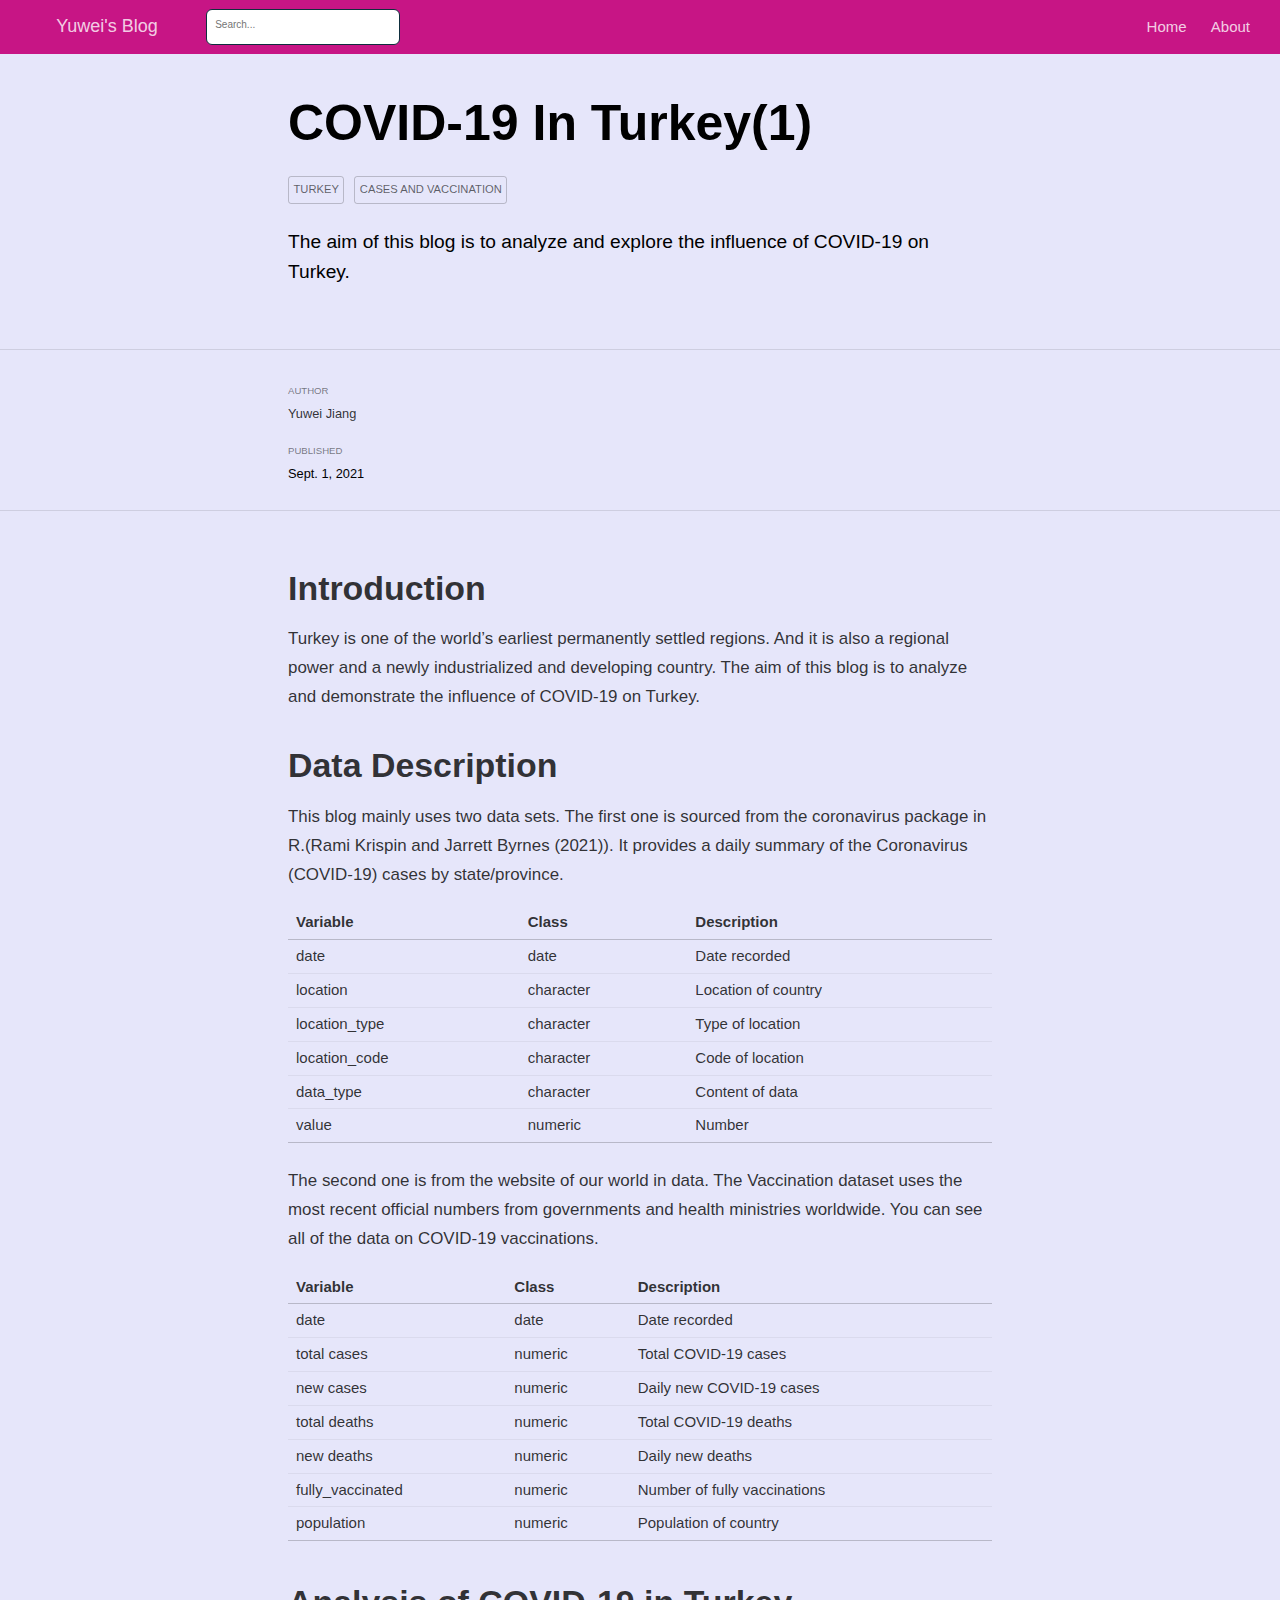
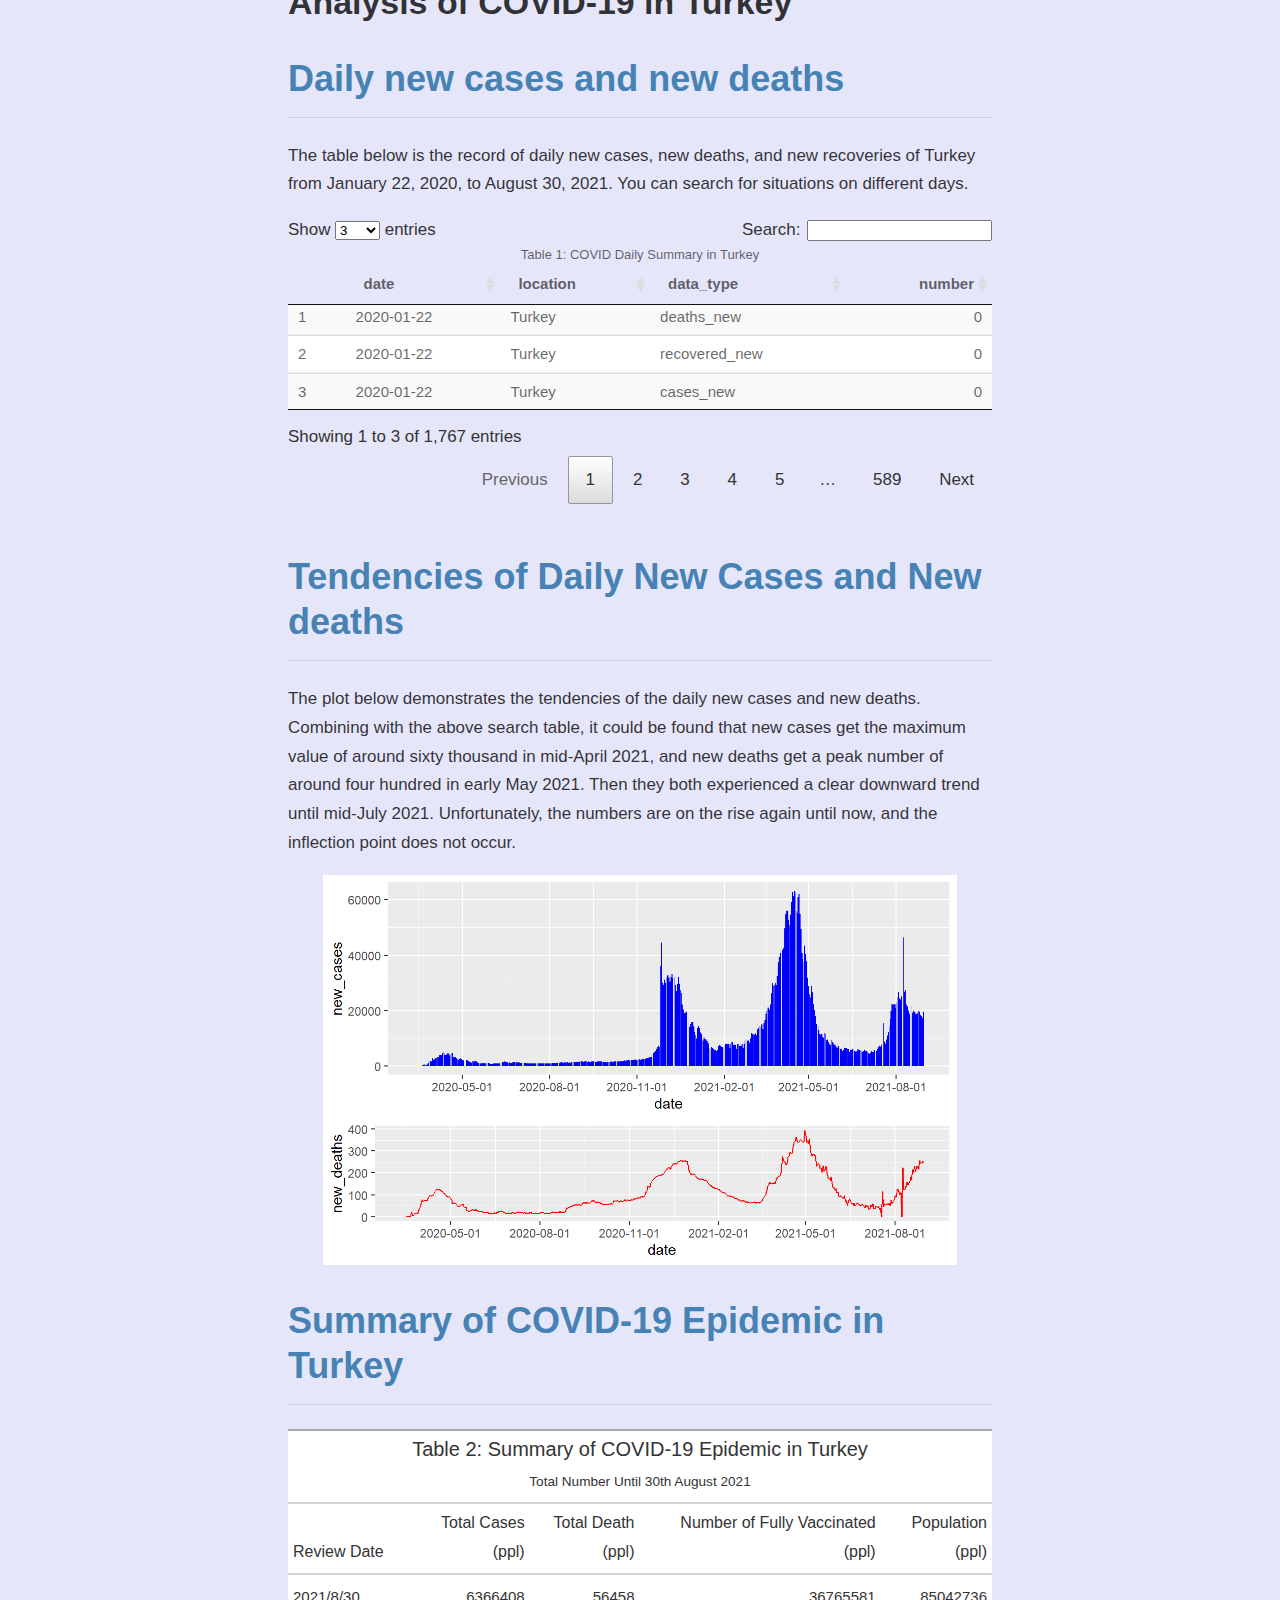
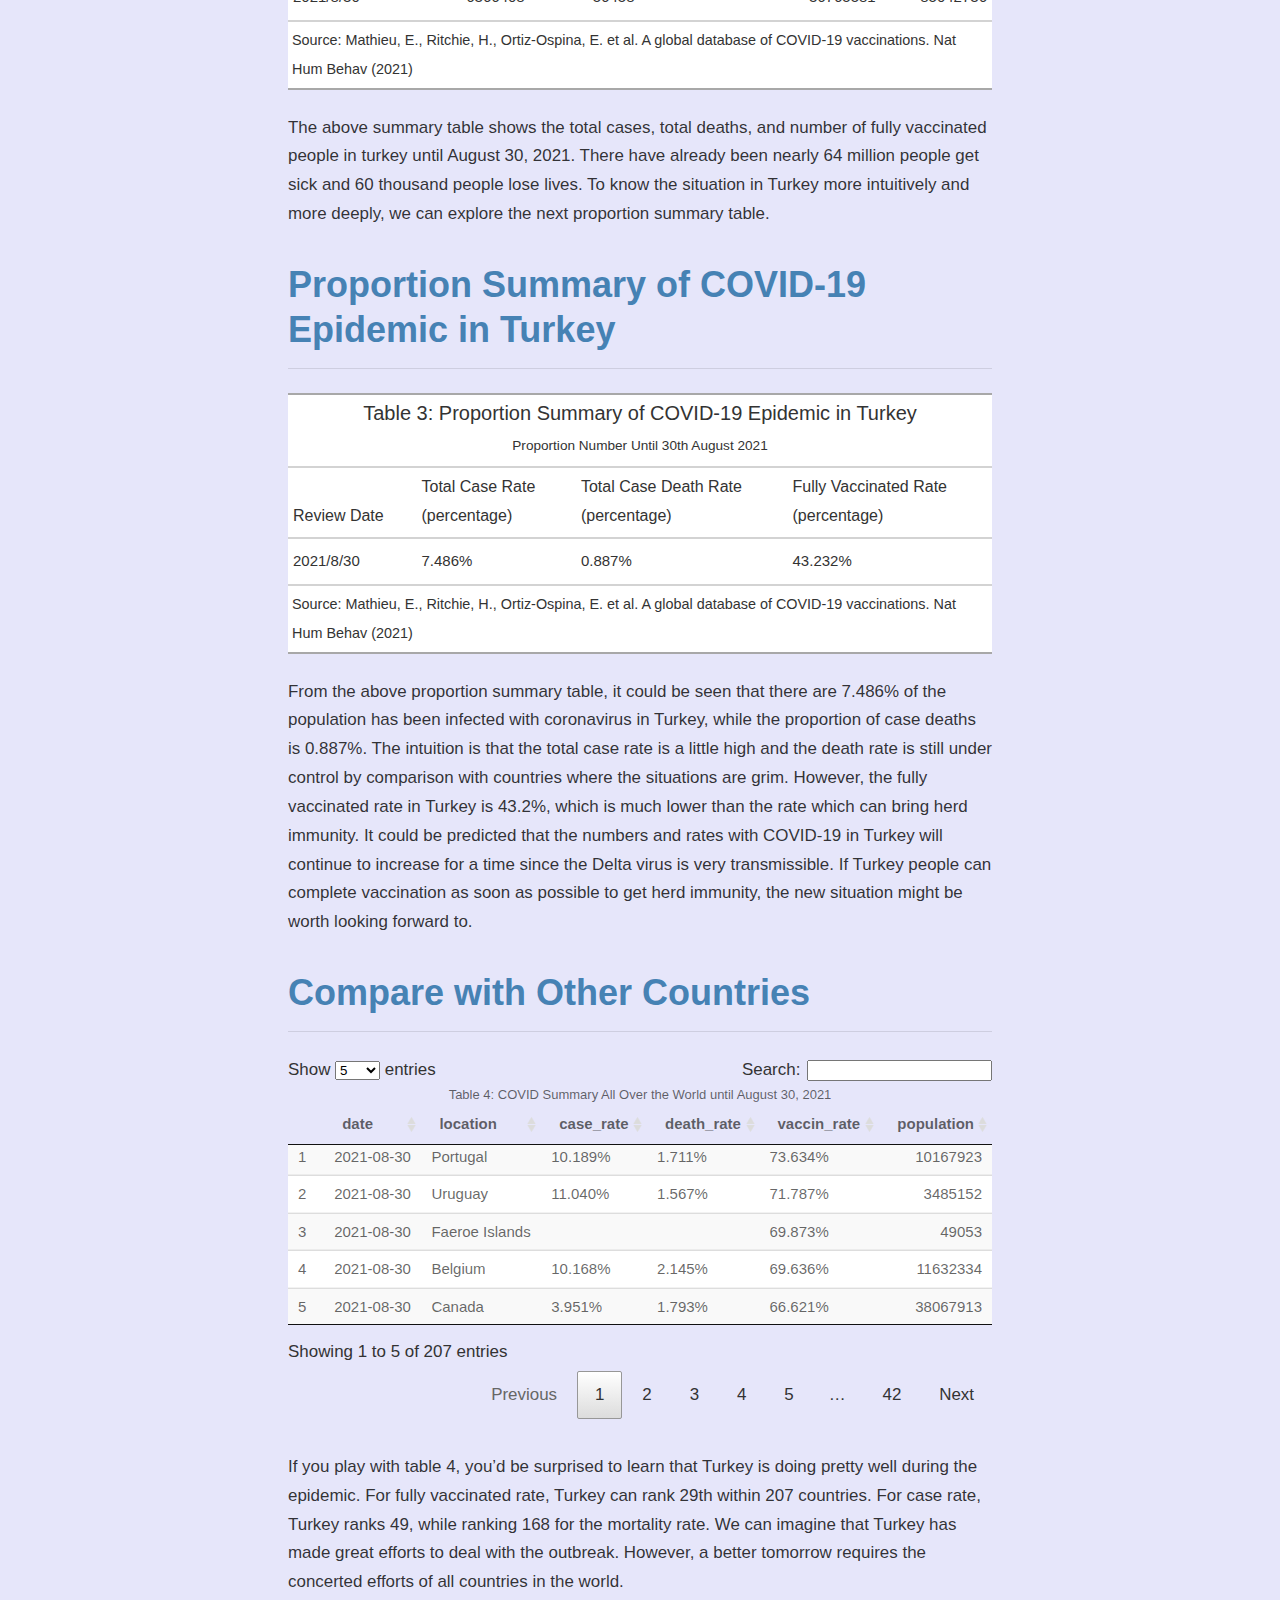
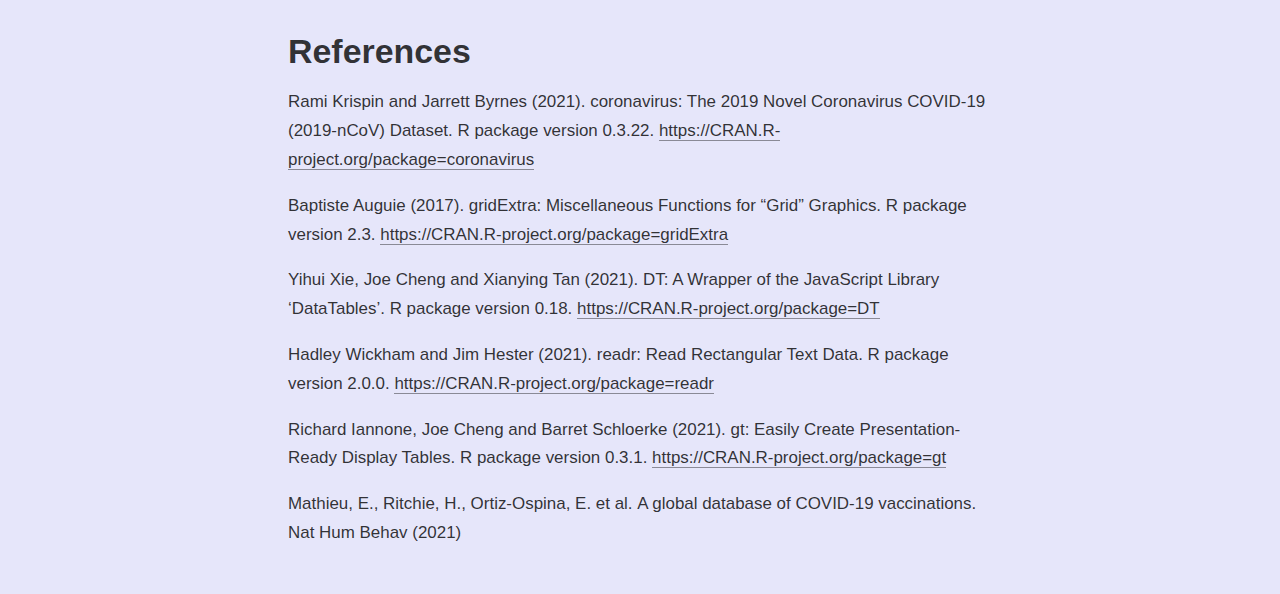
==== commit a9c8f04a: "add categories" ====
--- a/docs/posts/2021-09-02-covid-19-in-turkey/index.html
+++ b/docs/posts/2021-09-02-covid-19-in-turkey/index.html
@@ -112,7 +112,7 @@
   <!--radix_placeholder_rmarkdown_metadata-->
 
 <script type="text/json" id="radix-rmarkdown-metadata">
-{"type":"list","attributes":{"names":{"type":"character","attributes":{},"value":["title","description","author","date","output"]}},"value":[{"type":"character","attributes":{},"value":["COVID-19 In Turkey(1)"]},{"type":"character","attributes":{},"value":["The aim of this blog is to analyze and explore the influence of COVID-19 on Turkey."]},{"type":"list","attributes":{},"value":[{"type":"list","attributes":{"names":{"type":"character","attributes":{},"value":["name","url"]}},"value":[{"type":"character","attributes":{},"value":["Yuwei Jiang"]},{"type":"character","attributes":{},"value":["https://example.com/norajones"]}]}]},{"type":"character","attributes":{},"value":["09-02-2021"]},{"type":"list","attributes":{"names":{"type":"character","attributes":{},"value":["distill::distill_article"]}},"value":[{"type":"list","attributes":{"names":{"type":"character","attributes":{},"value":["self_contained"]}},"value":[{"type":"logical","attributes":{},"value":[false]}]}]}]}
+{"type":"list","attributes":{"names":{"type":"character","attributes":{},"value":["title","description","categories","preview","author","date","output"]}},"value":[{"type":"character","attributes":{},"value":["COVID-19 In Turkey(1)"]},{"type":"character","attributes":{},"value":["The aim of this blog is to analyze and explore the influence of COVID-19 on Turkey."]},{"type":"character","attributes":{},"value":["Turkey","Cases and Vaccination"]},{"type":"character","attributes":{},"value":["Turkey.jpg"]},{"type":"list","attributes":{},"value":[{"type":"list","attributes":{"names":{"type":"character","attributes":{},"value":["name","url"]}},"value":[{"type":"character","attributes":{},"value":["Yuwei Jiang"]},{"type":"character","attributes":{},"value":["https://example.com/norajones"]}]}]},{"type":"character","attributes":{},"value":["09-02-2021"]},{"type":"list","attributes":{"names":{"type":"character","attributes":{},"value":["distill::distill_article"]}},"value":[{"type":"list","attributes":{"names":{"type":"character","attributes":{},"value":["self_contained"]}},"value":[{"type":"logical","attributes":{},"value":[false]}]}]}]}
 </script>
 <!--/radix_placeholder_rmarkdown_metadata-->
   
@@ -2116,6 +2116,10 @@
 <div class="d-title">
 <h1>COVID-19 In Turkey(1)</h1>
 <!--radix_placeholder_categories-->
+<div class="dt-tags">
+  <a href="../../index.html#category:Turkey" class="dt-tag">Turkey</a>
+  <a href="../../index.html#category:Cases_and_Vaccination" class="dt-tag">Cases and Vaccination</a>
+</div>
 <!--/radix_placeholder_categories-->
 <p><p>The aim of this blog is to analyze and explore the influence of COVID-19 on Turkey.</p></p>
 </div>
@@ -2234,8 +2238,8 @@
 <h2 id="daily-new-cases-and-new-deaths">Daily new cases and new deaths</h2>
 <p>The table below is the record of daily new cases, new deaths, and new recoveries of Turkey from January 22, 2020, to August 30, 2021. You can search for situations on different days.</p>
 <div class="layout-chunk" data-layout="l-body">
-<div id="htmlwidget-6f7a8576af60e5a16900" style="width:100%;height:auto;" class="datatables html-widget"></div>
-<script type="application/json" data-for="htmlwidget-6f7a8576af60e5a16900">{"x":{"filter":"none","caption":"<caption>Table 1: COVID Daily Summary in Turkey<\/caption>","data":[["1","2","3","4","5","6","7","8","9","10","11","12","13","14","15","16","17","18","19","20","21","22","23","24","25","26","27","28","29","30","31","32","33","34","35","36","37","38","39","40","41","42","43","44","45","46","47","48","49","50","51","52","53","54","55","56","57","58","59","60","61","62","63","64","65","66","67","68","69","70","71","72","73","74","75","76","77","78","79","80","81","82","83","84","85","86","87","88","89","90","91","92","93","94","95","96","97","98","99","100","101","102","103","104","105","106","107","108","109","110","111","112","113","114","115","116","117","118","119","120","121","122","123","124","125","126","127","128","129","130","131","132","133","134","135","136","137","138","139","140","141","142","143","144","145","146","147","148","149","150","151","152","153","154","155","156","157","158","159","160","161","162","163","164","165","166","167","168","169","170","171","172","173","174","175","176","177","178","179","180","181","182","183","184","185","186","187","188","189","190","191","192","193","194","195","196","197","198","199","200","201","202","203","204","205","206","207","208","209","210","211","212","213","214","215","216","217","218","219","220","221","222","223","224","225","226","227","228","229","230","231","232","233","234","235","236","237","238","239","240","241","242","243","244","245","246","247","248","249","250","251","252","253","254","255","256","257","258","259","260","261","262","263","264","265","266","267","268","269","270","271","272","273","274","275","276","277","278","279","280","281","282","283","284","285","286","287","288","289","290","291","292","293","294","295","296","297","298","299","300","301","302","303","304","305","306","307","308","309","310","311","312","313","314","315","316","317","318","319","320","321","322","323","324","325","326","327","328","329","330","331","332","333","334","335","336","337","338","339","340","341","342","343","344","345","346","347","348","349","350","351","352","353","354","355","356","357","358","359","360","361","362","363","364","365","366","367","368","369","370","371","372","373","374","375","376","377","378","379","380","381","382","383","384","385","386","387","388","389","390","391","392","393","394","395","396","397","398","399","400","401","402","403","404","405","406","407","408","409","410","411","412","413","414","415","416","417","418","419","420","421","422","423","424","425","426","427","428","429","430","431","432","433","434","435","436","437","438","439","440","441","442","443","444","445","446","447","448","449","450","451","452","453","454","455","456","457","458","459","460","461","462","463","464","465","466","467","468","469","470","471","472","473","474","475","476","477","478","479","480","481","482","483","484","485","486","487","488","489","490","491","492","493","494","495","496","497","498","499","500","501","502","503","504","505","506","507","508","509","510","511","512","513","514","515","516","517","518","519","520","521","522","523","524","525","526","527","528","529","530","531","532","533","534","535","536","537","538","539","540","541","542","543","544","545","546","547","548","549","550","551","552","553","554","555","556","557","558","559","560","561","562","563","564","565","566","567","568","569","570","571","572","573","574","575","576","577","578","579","580","581","582","583","584","585","586","587","588","589","590","591","592","593","594","595","596","597","598","599","600","601","602","603","604","605","606","607","608","609","610","611","612","613","614","615","616","617","618","619","620","621","622","623","624","625","626","627","628","629","630","631","632","633","634","635","636","637","638","639","640","641","642","643","644","645","646","647","648","649","650","651","652","653","654","655","656","657","658","659","660","661","662","663","664","665","666","667","668","669","670","671","672","673","674","675","676","677","678","679","680","681","682","683","684","685","686","687","688","689","690","691","692","693","694","695","696","697","698","699","700","701","702","703","704","705","706","707","708","709","710","711","712","713","714","715","716","717","718","719","720","721","722","723","724","725","726","727","728","729","730","731","732","733","734","735","736","737","738","739","740","741","742","743","744","745","746","747","748","749","750","751","752","753","754","755","756","757","758","759","760","761","762","763","764","765","766","767","768","769","770","771","772","773","774","775","776","777","778","779","780","781","782","783","784","785","786","787","788","789","790","791","792","793","794","795","796","797","798","799","800","801","802","803","804","805","806","807","808","809","810","811","812","813","814","815","816","817","818","819","820","821","822","823","824","825","826","827","828","829","830","831","832","833","834","835","836","837","838","839","840","841","842","843","844","845","846","847","848","849","850","851","852","853","854","855","856","857","858","859","860","861","862","863","864","865","866","867","868","869","870","871","872","873","874","875","876","877","878","879","880","881","882","883","884","885","886","887","888","889","890","891","892","893","894","895","896","897","898","899","900","901","902","903","904","905","906","907","908","909","910","911","912","913","914","915","916","917","918","919","920","921","922","923","924","925","926","927","928","929","930","931","932","933","934","935","936","937","938","939","940","941","942","943","944","945","946","947","948","949","950","951","952","953","954","955","956","957","958","959","960","961","962","963","964","965","966","967","968","969","970","971","972","973","974","975","976","977","978","979","980","981","982","983","984","985","986","987","988","989","990","991","992","993","994","995","996","997","998","999","1000","1001","1002","1003","1004","1005","1006","1007","1008","1009","1010","1011","1012","1013","1014","1015","1016","1017","1018","1019","1020","1021","1022","1023","1024","1025","1026","1027","1028","1029","1030","1031","1032","1033","1034","1035","1036","1037","1038","1039","1040","1041","1042","1043","1044","1045","1046","1047","1048","1049","1050","1051","1052","1053","1054","1055","1056","1057","1058","1059","1060","1061","1062","1063","1064","1065","1066","1067","1068","1069","1070","1071","1072","1073","1074","1075","1076","1077","1078","1079","1080","1081","1082","1083","1084","1085","1086","1087","1088","1089","1090","1091","1092","1093","1094","1095","1096","1097","1098","1099","1100","1101","1102","1103","1104","1105","1106","1107","1108","1109","1110","1111","1112","1113","1114","1115","1116","1117","1118","1119","1120","1121","1122","1123","1124","1125","1126","1127","1128","1129","1130","1131","1132","1133","1134","1135","1136","1137","1138","1139","1140","1141","1142","1143","1144","1145","1146","1147","1148","1149","1150","1151","1152","1153","1154","1155","1156","1157","1158","1159","1160","1161","1162","1163","1164","1165","1166","1167","1168","1169","1170","1171","1172","1173","1174","1175","1176","1177","1178","1179","1180","1181","1182","1183","1184","1185","1186","1187","1188","1189","1190","1191","1192","1193","1194","1195","1196","1197","1198","1199","1200","1201","1202","1203","1204","1205","1206","1207","1208","1209","1210","1211","1212","1213","1214","1215","1216","1217","1218","1219","1220","1221","1222","1223","1224","1225","1226","1227","1228","1229","1230","1231","1232","1233","1234","1235","1236","1237","1238","1239","1240","1241","1242","1243","1244","1245","1246","1247","1248","1249","1250","1251","1252","1253","1254","1255","1256","1257","1258","1259","1260","1261","1262","1263","1264","1265","1266","1267","1268","1269","1270","1271","1272","1273","1274","1275","1276","1277","1278","1279","1280","1281","1282","1283","1284","1285","1286","1287","1288","1289","1290","1291","1292","1293","1294","1295","1296","1297","1298","1299","1300","1301","1302","1303","1304","1305","1306","1307","1308","1309","1310","1311","1312","1313","1314","1315","1316","1317","1318","1319","1320","1321","1322","1323","1324","1325","1326","1327","1328","1329","1330","1331","1332","1333","1334","1335","1336","1337","1338","1339","1340","1341","1342","1343","1344","1345","1346","1347","1348","1349","1350","1351","1352","1353","1354","1355","1356","1357","1358","1359","1360","1361","1362","1363","1364","1365","1366","1367","1368","1369","1370","1371","1372","1373","1374","1375","1376","1377","1378","1379","1380","1381","1382","1383","1384","1385","1386","1387","1388","1389","1390","1391","1392","1393","1394","1395","1396","1397","1398","1399","1400","1401","1402","1403","1404","1405","1406","1407","1408","1409","1410","1411","1412","1413","1414","1415","1416","1417","1418","1419","1420","1421","1422","1423","1424","1425","1426","1427","1428","1429","1430","1431","1432","1433","1434","1435","1436","1437","1438","1439","1440","1441","1442","1443","1444","1445","1446","1447","1448","1449","1450","1451","1452","1453","1454","1455","1456","1457","1458","1459","1460","1461","1462","1463","1464","1465","1466","1467","1468","1469","1470","1471","1472","1473","1474","1475","1476","1477","1478","1479","1480","1481","1482","1483","1484","1485","1486","1487","1488","1489","1490","1491","1492","1493","1494","1495","1496","1497","1498","1499","1500","1501","1502","1503","1504","1505","1506","1507","1508","1509","1510","1511","1512","1513","1514","1515","1516","1517","1518","1519","1520","1521","1522","1523","1524","1525","1526","1527","1528","1529","1530","1531","1532","1533","1534","1535","1536","1537","1538","1539","1540","1541","1542","1543","1544","1545","1546","1547","1548","1549","1550","1551","1552","1553","1554","1555","1556","1557","1558","1559","1560","1561","1562","1563","1564","1565","1566","1567","1568","1569","1570","1571","1572","1573","1574","1575","1576","1577","1578","1579","1580","1581","1582","1583","1584","1585","1586","1587","1588","1589","1590","1591","1592","1593","1594","1595","1596","1597","1598","1599","1600","1601","1602","1603","1604","1605","1606","1607","1608","1609","1610","1611","1612","1613","1614","1615","1616","1617","1618","1619","1620","1621","1622","1623","1624","1625","1626","1627","1628","1629","1630","1631","1632","1633","1634","1635","1636","1637","1638","1639","1640","1641","1642","1643","1644","1645","1646","1647","1648","1649","1650","1651","1652","1653","1654","1655","1656","1657","1658","1659","1660","1661","1662","1663","1664","1665","1666","1667","1668","1669","1670","1671","1672","1673","1674","1675","1676","1677","1678","1679","1680","1681","1682","1683","1684","1685","1686","1687","1688","1689","1690","1691","1692","1693","1694","1695","1696","1697","1698","1699","1700","1701","1702","1703","1704","1705","1706","1707","1708","1709","1710","1711","1712","1713","1714","1715","1716","1717","1718","1719","1720","1721","1722","1723","1724","1725","1726","1727","1728","1729","1730","1731","1732","1733","1734","1735","1736","1737","1738","1739","1740","1741","1742","1743","1744","1745","1746","1747","1748","1749","1750","1751","1752","1753","1754","1755","1756","1757","1758","1759","1760","1761","1762","1763","1764","1765","1766","1767"],["2020-01-22","2020-01-22","2020-01-22","2020-01-23","2020-01-23","2020-01-23","2020-01-24","2020-01-24","2020-01-24","2020-01-25","2020-01-25","2020-01-25","2020-01-26","2020-01-26","2020-01-26","2020-01-27","2020-01-27","2020-01-27","2020-01-28","2020-01-28","2020-01-28","2020-01-29","2020-01-29","2020-01-29","2020-01-30","2020-01-30","2020-01-30","2020-01-31","2020-01-31","2020-01-31","2020-02-01","2020-02-01","2020-02-01","2020-02-02","2020-02-02","2020-02-02","2020-02-03","2020-02-03","2020-02-03","2020-02-04","2020-02-04","2020-02-04","2020-02-05","2020-02-05","2020-02-05","2020-02-06","2020-02-06","2020-02-06","2020-02-07","2020-02-07","2020-02-07","2020-02-08","2020-02-08","2020-02-08","2020-02-09","2020-02-09","2020-02-09","2020-02-10","2020-02-10","2020-02-10","2020-02-11","2020-02-11","2020-02-11","2020-02-12","2020-02-12","2020-02-12","2020-02-13","2020-02-13","2020-02-13","2020-02-14","2020-02-14","2020-02-14","2020-02-15","2020-02-15","2020-02-15","2020-02-16","2020-02-16","2020-02-16","2020-02-17","2020-02-17","2020-02-17","2020-02-18","2020-02-18","2020-02-18","2020-02-19","2020-02-19","2020-02-19","2020-02-20","2020-02-20","2020-02-20","2020-02-21","2020-02-21","2020-02-21","2020-02-22","2020-02-22","2020-02-22","2020-02-23","2020-02-23","2020-02-23","2020-02-24","2020-02-24","2020-02-24","2020-02-25","2020-02-25","2020-02-25","2020-02-26","2020-02-26","2020-02-26","2020-02-27","2020-02-27","2020-02-27","2020-02-28","2020-02-28","2020-02-28","2020-02-29","2020-02-29","2020-02-29","2020-03-01","2020-03-01","2020-03-01","2020-03-02","2020-03-02","2020-03-02","2020-03-03","2020-03-03","2020-03-03","2020-03-04","2020-03-04","2020-03-04","2020-03-05","2020-03-05","2020-03-05","2020-03-06","2020-03-06","2020-03-06","2020-03-07","2020-03-07","2020-03-07","2020-03-08","2020-03-08","2020-03-08","2020-03-09","2020-03-09","2020-03-09","2020-03-10","2020-03-10","2020-03-10","2020-03-11","2020-03-11","2020-03-11","2020-03-12","2020-03-12","2020-03-12","2020-03-13","2020-03-13","2020-03-13","2020-03-14","2020-03-14","2020-03-14","2020-03-15","2020-03-15","2020-03-15","2020-03-16","2020-03-16","2020-03-16","2020-03-17","2020-03-17","2020-03-17","2020-03-18","2020-03-18","2020-03-18","2020-03-19","2020-03-19","2020-03-19","2020-03-20","2020-03-20","2020-03-20","2020-03-21","2020-03-21","2020-03-21","2020-03-22","2020-03-22","2020-03-22","2020-03-23","2020-03-23","2020-03-23","2020-03-24","2020-03-24","2020-03-24","2020-03-25","2020-03-25","2020-03-25","2020-03-26","2020-03-26","2020-03-26","2020-03-27","2020-03-27","2020-03-27","2020-03-28","2020-03-28","2020-03-28","2020-03-29","2020-03-29","2020-03-29","2020-03-30","2020-03-30","2020-03-30","2020-03-31","2020-03-31","2020-03-31","2020-04-01","2020-04-01","2020-04-01","2020-04-02","2020-04-02","2020-04-02","2020-04-03","2020-04-03","2020-04-03","2020-04-04","2020-04-04","2020-04-04","2020-04-05","2020-04-05","2020-04-05","2020-04-06","2020-04-06","2020-04-06","2020-04-07","2020-04-07","2020-04-07","2020-04-08","2020-04-08","2020-04-08","2020-04-09","2020-04-09","2020-04-09","2020-04-10","2020-04-10","2020-04-10","2020-04-11","2020-04-11","2020-04-11","2020-04-12","2020-04-12","2020-04-12","2020-04-13","2020-04-13","2020-04-13","2020-04-14","2020-04-14","2020-04-14","2020-04-15","2020-04-15","2020-04-15","2020-04-16","2020-04-16","2020-04-16","2020-04-17","2020-04-17","2020-04-17","2020-04-18","2020-04-18","2020-04-18","2020-04-19","2020-04-19","2020-04-19","2020-04-20","2020-04-20","2020-04-20","2020-04-21","2020-04-21","2020-04-21","2020-04-22","2020-04-22","2020-04-22","2020-04-23","2020-04-23","2020-04-23","2020-04-24","2020-04-24","2020-04-24","2020-04-25","2020-04-25","2020-04-25","2020-04-26","2020-04-26","2020-04-26","2020-04-27","2020-04-27","2020-04-27","2020-04-28","2020-04-28","2020-04-28","2020-04-29","2020-04-29","2020-04-29","2020-04-30","2020-04-30","2020-04-30","2020-05-01","2020-05-01","2020-05-01","2020-05-02","2020-05-02","2020-05-02","2020-05-03","2020-05-03","2020-05-03","2020-05-04","2020-05-04","2020-05-04","2020-05-05","2020-05-05","2020-05-05","2020-05-06","2020-05-06","2020-05-06","2020-05-07","2020-05-07","2020-05-07","2020-05-08","2020-05-08","2020-05-08","2020-05-09","2020-05-09","2020-05-09","2020-05-10","2020-05-10","2020-05-10","2020-05-11","2020-05-11","2020-05-11","2020-05-12","2020-05-12","2020-05-12","2020-05-13","2020-05-13","2020-05-13","2020-05-14","2020-05-14","2020-05-14","2020-05-15","2020-05-15","2020-05-15","2020-05-16","2020-05-16","2020-05-16","2020-05-17","2020-05-17","2020-05-17","2020-05-18","2020-05-18","2020-05-18","2020-05-19","2020-05-19","2020-05-19","2020-05-20","2020-05-20","2020-05-20","2020-05-21","2020-05-21","2020-05-21","2020-05-22","2020-05-22","2020-05-22","2020-05-23","2020-05-23","2020-05-23","2020-05-24","2020-05-24","2020-05-24","2020-05-25","2020-05-25","2020-05-25","2020-05-26","2020-05-26","2020-05-26","2020-05-27","2020-05-27","2020-05-27","2020-05-28","2020-05-28","2020-05-28","2020-05-29","2020-05-29","2020-05-29","2020-05-30","2020-05-30","2020-05-30","2020-05-31","2020-05-31","2020-05-31","2020-06-01","2020-06-01","2020-06-01","2020-06-02","2020-06-02","2020-06-02","2020-06-03","2020-06-03","2020-06-03","2020-06-04","2020-06-04","2020-06-04","2020-06-05","2020-06-05","2020-06-05","2020-06-06","2020-06-06","2020-06-06","2020-06-07","2020-06-07","2020-06-07","2020-06-08","2020-06-08","2020-06-08","2020-06-09","2020-06-09","2020-06-09","2020-06-10","2020-06-10","2020-06-10","2020-06-11","2020-06-11","2020-06-11","2020-06-12","2020-06-12","2020-06-12","2020-06-13","2020-06-13","2020-06-13","2020-06-14","2020-06-14","2020-06-14","2020-06-15","2020-06-15","2020-06-15","2020-06-16","2020-06-16","2020-06-16","2020-06-17","2020-06-17","2020-06-17","2020-06-18","2020-06-18","2020-06-18","2020-06-19","2020-06-19","2020-06-19","2020-06-20","2020-06-20","2020-06-20","2020-06-21","2020-06-21","2020-06-21","2020-06-22","2020-06-22","2020-06-22","2020-06-23","2020-06-23","2020-06-23","2020-06-24","2020-06-24","2020-06-24","2020-06-25","2020-06-25","2020-06-25","2020-06-26","2020-06-26","2020-06-26","2020-06-27","2020-06-27","2020-06-27","2020-06-28","2020-06-28","2020-06-28","2020-06-29","2020-06-29","2020-06-29","2020-06-30","2020-06-30","2020-06-30","2020-07-01","2020-07-01","2020-07-01","2020-07-02","2020-07-02","2020-07-02","2020-07-03","2020-07-03","2020-07-03","2020-07-04","2020-07-04","2020-07-04","2020-07-05","2020-07-05","2020-07-05","2020-07-06","2020-07-06","2020-07-06","2020-07-07","2020-07-07","2020-07-07","2020-07-08","2020-07-08","2020-07-08","2020-07-09","2020-07-09","2020-07-09","2020-07-10","2020-07-10","2020-07-10","2020-07-11","2020-07-11","2020-07-11","2020-07-12","2020-07-12","2020-07-12","2020-07-13","2020-07-13","2020-07-13","2020-07-14","2020-07-14","2020-07-14","2020-07-15","2020-07-15","2020-07-15","2020-07-16","2020-07-16","2020-07-16","2020-07-17","2020-07-17","2020-07-17","2020-07-18","2020-07-18","2020-07-18","2020-07-19","2020-07-19","2020-07-19","2020-07-20","2020-07-20","2020-07-20","2020-07-21","2020-07-21","2020-07-21","2020-07-22","2020-07-22","2020-07-22","2020-07-23","2020-07-23","2020-07-23","2020-07-24","2020-07-24","2020-07-24","2020-07-25","2020-07-25","2020-07-25","2020-07-26","2020-07-26","2020-07-26","2020-07-27","2020-07-27","2020-07-27","2020-07-28","2020-07-28","2020-07-28","2020-07-29","2020-07-29","2020-07-29","2020-07-30","2020-07-30","2020-07-30","2020-07-31","2020-07-31","2020-07-31","2020-08-01","2020-08-01","2020-08-01","2020-08-02","2020-08-02","2020-08-02","2020-08-03","2020-08-03","2020-08-03","2020-08-04","2020-08-04","2020-08-04","2020-08-05","2020-08-05","2020-08-05","2020-08-06","2020-08-06","2020-08-06","2020-08-07","2020-08-07","2020-08-07","2020-08-08","2020-08-08","2020-08-08","2020-08-09","2020-08-09","2020-08-09","2020-08-10","2020-08-10","2020-08-10","2020-08-11","2020-08-11","2020-08-11","2020-08-12","2020-08-12","2020-08-12","2020-08-13","2020-08-13","2020-08-13","2020-08-14","2020-08-14","2020-08-14","2020-08-15","2020-08-15","2020-08-15","2020-08-16","2020-08-16","2020-08-16","2020-08-17","2020-08-17","2020-08-17","2020-08-18","2020-08-18","2020-08-18","2020-08-19","2020-08-19","2020-08-19","2020-08-20","2020-08-20","2020-08-20","2020-08-21","2020-08-21","2020-08-21","2020-08-22","2020-08-22","2020-08-22","2020-08-23","2020-08-23","2020-08-23","2020-08-24","2020-08-24","2020-08-24","2020-08-25","2020-08-25","2020-08-25","2020-08-26","2020-08-26","2020-08-26","2020-08-27","2020-08-27","2020-08-27","2020-08-28","2020-08-28","2020-08-28","2020-08-29","2020-08-29","2020-08-29","2020-08-30","2020-08-30","2020-08-30","2020-08-31","2020-08-31","2020-08-31","2020-09-01","2020-09-01","2020-09-01","2020-09-02","2020-09-02","2020-09-02","2020-09-03","2020-09-03","2020-09-03","2020-09-04","2020-09-04","2020-09-04","2020-09-05","2020-09-05","2020-09-05","2020-09-06","2020-09-06","2020-09-06","2020-09-07","2020-09-07","2020-09-07","2020-09-08","2020-09-08","2020-09-08","2020-09-09","2020-09-09","2020-09-09","2020-09-10","2020-09-10","2020-09-10","2020-09-11","2020-09-11","2020-09-11","2020-09-12","2020-09-12","2020-09-12","2020-09-13","2020-09-13","2020-09-13","2020-09-14","2020-09-14","2020-09-14","2020-09-15","2020-09-15","2020-09-15","2020-09-16","2020-09-16","2020-09-16","2020-09-17","2020-09-17","2020-09-17","2020-09-18","2020-09-18","2020-09-18","2020-09-19","2020-09-19","2020-09-19","2020-09-20","2020-09-20","2020-09-20","2020-09-21","2020-09-21","2020-09-21","2020-09-22","2020-09-22","2020-09-22","2020-09-23","2020-09-23","2020-09-23","2020-09-24","2020-09-24","2020-09-24","2020-09-25","2020-09-25","2020-09-25","2020-09-26","2020-09-26","2020-09-26","2020-09-27","2020-09-27","2020-09-27","2020-09-28","2020-09-28","2020-09-28","2020-09-29","2020-09-29","2020-09-29","2020-09-30","2020-09-30","2020-09-30","2020-10-01","2020-10-01","2020-10-01","2020-10-02","2020-10-02","2020-10-02","2020-10-03","2020-10-03","2020-10-03","2020-10-04","2020-10-04","2020-10-04","2020-10-05","2020-10-05","2020-10-05","2020-10-06","2020-10-06","2020-10-06","2020-10-07","2020-10-07","2020-10-07","2020-10-08","2020-10-08","2020-10-08","2020-10-09","2020-10-09","2020-10-09","2020-10-10","2020-10-10","2020-10-10","2020-10-11","2020-10-11","2020-10-11","2020-10-12","2020-10-12","2020-10-12","2020-10-13","2020-10-13","2020-10-13","2020-10-14","2020-10-14","2020-10-14","2020-10-15","2020-10-15","2020-10-15","2020-10-16","2020-10-16","2020-10-16","2020-10-17","2020-10-17","2020-10-17","2020-10-18","2020-10-18","2020-10-18","2020-10-19","2020-10-19","2020-10-19","2020-10-20","2020-10-20","2020-10-20","2020-10-21","2020-10-21","2020-10-21","2020-10-22","2020-10-22","2020-10-22","2020-10-23","2020-10-23","2020-10-23","2020-10-24","2020-10-24","2020-10-24","2020-10-25","2020-10-25","2020-10-25","2020-10-26","2020-10-26","2020-10-26","2020-10-27","2020-10-27","2020-10-27","2020-10-28","2020-10-28","2020-10-28","2020-10-29","2020-10-29","2020-10-29","2020-10-30","2020-10-30","2020-10-30","2020-10-31","2020-10-31","2020-10-31","2020-11-01","2020-11-01","2020-11-01","2020-11-02","2020-11-02","2020-11-02","2020-11-03","2020-11-03","2020-11-03","2020-11-04","2020-11-04","2020-11-04","2020-11-05","2020-11-05","2020-11-05","2020-11-06","2020-11-06","2020-11-06","2020-11-07","2020-11-07","2020-11-07","2020-11-08","2020-11-08","2020-11-08","2020-11-09","2020-11-09","2020-11-09","2020-11-10","2020-11-10","2020-11-10","2020-11-11","2020-11-11","2020-11-11","2020-11-12","2020-11-12","2020-11-12","2020-11-13","2020-11-13","2020-11-13","2020-11-14","2020-11-14","2020-11-14","2020-11-15","2020-11-15","2020-11-15","2020-11-16","2020-11-16","2020-11-16","2020-11-17","2020-11-17","2020-11-17","2020-11-18","2020-11-18","2020-11-18","2020-11-19","2020-11-19","2020-11-19","2020-11-20","2020-11-20","2020-11-20","2020-11-21","2020-11-21","2020-11-21","2020-11-22","2020-11-22","2020-11-22","2020-11-23","2020-11-23","2020-11-23","2020-11-24","2020-11-24","2020-11-24","2020-11-25","2020-11-25","2020-11-25","2020-11-26","2020-11-26","2020-11-26","2020-11-27","2020-11-27","2020-11-27","2020-11-28","2020-11-28","2020-11-28","2020-11-29","2020-11-29","2020-11-29","2020-11-30","2020-11-30","2020-11-30","2020-12-01","2020-12-01","2020-12-01","2020-12-02","2020-12-02","2020-12-02","2020-12-03","2020-12-03","2020-12-03","2020-12-04","2020-12-04","2020-12-04","2020-12-05","2020-12-05","2020-12-05","2020-12-06","2020-12-06","2020-12-06","2020-12-07","2020-12-07","2020-12-07","2020-12-08","2020-12-08","2020-12-08","2020-12-09","2020-12-09","2020-12-09","2020-12-10","2020-12-10","2020-12-10","2020-12-11","2020-12-11","2020-12-11","2020-12-12","2020-12-12","2020-12-12","2020-12-13","2020-12-13","2020-12-13","2020-12-14","2020-12-14","2020-12-14","2020-12-15","2020-12-15","2020-12-15","2020-12-16","2020-12-16","2020-12-16","2020-12-17","2020-12-17","2020-12-17","2020-12-18","2020-12-18","2020-12-18","2020-12-19","2020-12-19","2020-12-19","2020-12-20","2020-12-20","2020-12-20","2020-12-21","2020-12-21","2020-12-21","2020-12-22","2020-12-22","2020-12-22","2020-12-23","2020-12-23","2020-12-23","2020-12-24","2020-12-24","2020-12-24","2020-12-25","2020-12-25","2020-12-25","2020-12-26","2020-12-26","2020-12-26","2020-12-27","2020-12-27","2020-12-27","2020-12-28","2020-12-28","2020-12-28","2020-12-29","2020-12-29","2020-12-29","2020-12-30","2020-12-30","2020-12-30","2020-12-31","2020-12-31","2020-12-31","2021-01-01","2021-01-01","2021-01-01","2021-01-02","2021-01-02","2021-01-02","2021-01-03","2021-01-03","2021-01-03","2021-01-04","2021-01-04","2021-01-04","2021-01-05","2021-01-05","2021-01-05","2021-01-06","2021-01-06","2021-01-06","2021-01-07","2021-01-07","2021-01-07","2021-01-08","2021-01-08","2021-01-08","2021-01-09","2021-01-09","2021-01-09","2021-01-10","2021-01-10","2021-01-10","2021-01-11","2021-01-11","2021-01-11","2021-01-12","2021-01-12","2021-01-12","2021-01-13","2021-01-13","2021-01-13","2021-01-14","2021-01-14","2021-01-14","2021-01-15","2021-01-15","2021-01-15","2021-01-16","2021-01-16","2021-01-16","2021-01-17","2021-01-17","2021-01-17","2021-01-18","2021-01-18","2021-01-18","2021-01-19","2021-01-19","2021-01-19","2021-01-20","2021-01-20","2021-01-20","2021-01-21","2021-01-21","2021-01-21","2021-01-22","2021-01-22","2021-01-22","2021-01-23","2021-01-23","2021-01-23","2021-01-24","2021-01-24","2021-01-24","2021-01-25","2021-01-25","2021-01-25","2021-01-26","2021-01-26","2021-01-26","2021-01-27","2021-01-27","2021-01-27","2021-01-28","2021-01-28","2021-01-28","2021-01-29","2021-01-29","2021-01-29","2021-01-30","2021-01-30","2021-01-30","2021-01-31","2021-01-31","2021-01-31","2021-02-01","2021-02-01","2021-02-01","2021-02-02","2021-02-02","2021-02-02","2021-02-03","2021-02-03","2021-02-03","2021-02-04","2021-02-04","2021-02-04","2021-02-05","2021-02-05","2021-02-05","2021-02-06","2021-02-06","2021-02-06","2021-02-07","2021-02-07","2021-02-07","2021-02-08","2021-02-08","2021-02-08","2021-02-09","2021-02-09","2021-02-09","2021-02-10","2021-02-10","2021-02-10","2021-02-11","2021-02-11","2021-02-11","2021-02-12","2021-02-12","2021-02-12","2021-02-13","2021-02-13","2021-02-13","2021-02-14","2021-02-14","2021-02-14","2021-02-15","2021-02-15","2021-02-15","2021-02-16","2021-02-16","2021-02-16","2021-02-17","2021-02-17","2021-02-17","2021-02-18","2021-02-18","2021-02-18","2021-02-19","2021-02-19","2021-02-19","2021-02-20","2021-02-20","2021-02-20","2021-02-21","2021-02-21","2021-02-21","2021-02-22","2021-02-22","2021-02-22","2021-02-23","2021-02-23","2021-02-23","2021-02-24","2021-02-24","2021-02-24","2021-02-25","2021-02-25","2021-02-25","2021-02-26","2021-02-26","2021-02-26","2021-02-27","2021-02-27","2021-02-27","2021-02-28","2021-02-28","2021-02-28","2021-03-01","2021-03-01","2021-03-01","2021-03-02","2021-03-02","2021-03-02","2021-03-03","2021-03-03","2021-03-03","2021-03-04","2021-03-04","2021-03-04","2021-03-05","2021-03-05","2021-03-05","2021-03-06","2021-03-06","2021-03-06","2021-03-07","2021-03-07","2021-03-07","2021-03-08","2021-03-08","2021-03-08","2021-03-09","2021-03-09","2021-03-09","2021-03-10","2021-03-10","2021-03-10","2021-03-11","2021-03-11","2021-03-11","2021-03-12","2021-03-12","2021-03-12","2021-03-13","2021-03-13","2021-03-13","2021-03-14","2021-03-14","2021-03-14","2021-03-15","2021-03-15","2021-03-15","2021-03-16","2021-03-16","2021-03-16","2021-03-17","2021-03-17","2021-03-17","2021-03-18","2021-03-18","2021-03-18","2021-03-19","2021-03-19","2021-03-19","2021-03-20","2021-03-20","2021-03-20","2021-03-21","2021-03-21","2021-03-21","2021-03-22","2021-03-22","2021-03-22","2021-03-23","2021-03-23","2021-03-23","2021-03-24","2021-03-24","2021-03-24","2021-03-25","2021-03-25","2021-03-25","2021-03-26","2021-03-26","2021-03-26","2021-03-27","2021-03-27","2021-03-27","2021-03-28","2021-03-28","2021-03-28","2021-03-29","2021-03-29","2021-03-29","2021-03-30","2021-03-30","2021-03-30","2021-03-31","2021-03-31","2021-03-31","2021-04-01","2021-04-01","2021-04-01","2021-04-02","2021-04-02","2021-04-02","2021-04-03","2021-04-03","2021-04-03","2021-04-04","2021-04-04","2021-04-04","2021-04-05","2021-04-05","2021-04-05","2021-04-06","2021-04-06","2021-04-06","2021-04-07","2021-04-07","2021-04-07","2021-04-08","2021-04-08","2021-04-08","2021-04-09","2021-04-09","2021-04-09","2021-04-10","2021-04-10","2021-04-10","2021-04-11","2021-04-11","2021-04-11","2021-04-12","2021-04-12","2021-04-12","2021-04-13","2021-04-13","2021-04-13","2021-04-14","2021-04-14","2021-04-14","2021-04-15","2021-04-15","2021-04-15","2021-04-16","2021-04-16","2021-04-16","2021-04-17","2021-04-17","2021-04-17","2021-04-18","2021-04-18","2021-04-18","2021-04-19","2021-04-19","2021-04-19","2021-04-20","2021-04-20","2021-04-20","2021-04-21","2021-04-21","2021-04-21","2021-04-22","2021-04-22","2021-04-22","2021-04-23","2021-04-23","2021-04-23","2021-04-24","2021-04-24","2021-04-24","2021-04-25","2021-04-25","2021-04-25","2021-04-26","2021-04-26","2021-04-26","2021-04-27","2021-04-27","2021-04-27","2021-04-28","2021-04-28","2021-04-28","2021-04-29","2021-04-29","2021-04-29","2021-04-30","2021-04-30","2021-04-30","2021-05-01","2021-05-01","2021-05-01","2021-05-02","2021-05-02","2021-05-02","2021-05-03","2021-05-03","2021-05-03","2021-05-04","2021-05-04","2021-05-04","2021-05-05","2021-05-05","2021-05-05","2021-05-06","2021-05-06","2021-05-06","2021-05-07","2021-05-07","2021-05-07","2021-05-08","2021-05-08","2021-05-08","2021-05-09","2021-05-09","2021-05-09","2021-05-10","2021-05-10","2021-05-10","2021-05-11","2021-05-11","2021-05-11","2021-05-12","2021-05-12","2021-05-12","2021-05-13","2021-05-13","2021-05-13","2021-05-14","2021-05-14","2021-05-14","2021-05-15","2021-05-15","2021-05-15","2021-05-16","2021-05-16","2021-05-16","2021-05-17","2021-05-17","2021-05-17","2021-05-18","2021-05-18","2021-05-18","2021-05-19","2021-05-19","2021-05-19","2021-05-20","2021-05-20","2021-05-20","2021-05-21","2021-05-21","2021-05-21","2021-05-22","2021-05-22","2021-05-22","2021-05-23","2021-05-23","2021-05-23","2021-05-24","2021-05-24","2021-05-24","2021-05-25","2021-05-25","2021-05-25","2021-05-26","2021-05-26","2021-05-26","2021-05-27","2021-05-27","2021-05-27","2021-05-28","2021-05-28","2021-05-28","2021-05-29","2021-05-29","2021-05-29","2021-05-30","2021-05-30","2021-05-30","2021-05-31","2021-05-31","2021-05-31","2021-06-01","2021-06-01","2021-06-01","2021-06-02","2021-06-02","2021-06-02","2021-06-03","2021-06-03","2021-06-03","2021-06-04","2021-06-04","2021-06-04","2021-06-05","2021-06-05","2021-06-05","2021-06-06","2021-06-06","2021-06-06","2021-06-07","2021-06-07","2021-06-07","2021-06-08","2021-06-08","2021-06-08","2021-06-09","2021-06-09","2021-06-09","2021-06-10","2021-06-10","2021-06-10","2021-06-11","2021-06-11","2021-06-11","2021-06-12","2021-06-12","2021-06-12","2021-06-13","2021-06-13","2021-06-13","2021-06-14","2021-06-14","2021-06-14","2021-06-15","2021-06-15","2021-06-15","2021-06-16","2021-06-16","2021-06-16","2021-06-17","2021-06-17","2021-06-17","2021-06-18","2021-06-18","2021-06-18","2021-06-19","2021-06-19","2021-06-19","2021-06-20","2021-06-20","2021-06-20","2021-06-21","2021-06-21","2021-06-21","2021-06-22","2021-06-22","2021-06-22","2021-06-23","2021-06-23","2021-06-23","2021-06-24","2021-06-24","2021-06-24","2021-06-25","2021-06-25","2021-06-25","2021-06-26","2021-06-26","2021-06-26","2021-06-27","2021-06-27","2021-06-27","2021-06-28","2021-06-28","2021-06-28","2021-06-29","2021-06-29","2021-06-29","2021-06-30","2021-06-30","2021-06-30","2021-07-01","2021-07-01","2021-07-01","2021-07-02","2021-07-02","2021-07-02","2021-07-03","2021-07-03","2021-07-03","2021-07-04","2021-07-04","2021-07-04","2021-07-05","2021-07-05","2021-07-05","2021-07-06","2021-07-06","2021-07-06","2021-07-07","2021-07-07","2021-07-07","2021-07-08","2021-07-08","2021-07-08","2021-07-09","2021-07-09","2021-07-09","2021-07-10","2021-07-10","2021-07-10","2021-07-11","2021-07-11","2021-07-11","2021-07-12","2021-07-12","2021-07-12","2021-07-13","2021-07-13","2021-07-13","2021-07-14","2021-07-14","2021-07-14","2021-07-15","2021-07-15","2021-07-15","2021-07-16","2021-07-16","2021-07-16","2021-07-17","2021-07-17","2021-07-17","2021-07-18","2021-07-18","2021-07-18","2021-07-19","2021-07-19","2021-07-19","2021-07-20","2021-07-20","2021-07-20","2021-07-21","2021-07-21","2021-07-21","2021-07-22","2021-07-22","2021-07-22","2021-07-23","2021-07-23","2021-07-23","2021-07-24","2021-07-24","2021-07-24","2021-07-25","2021-07-25","2021-07-25","2021-07-26","2021-07-26","2021-07-26","2021-07-27","2021-07-27","2021-07-27","2021-07-28","2021-07-28","2021-07-28","2021-07-29","2021-07-29","2021-07-29","2021-07-30","2021-07-30","2021-07-30","2021-07-31","2021-07-31","2021-07-31","2021-08-01","2021-08-01","2021-08-01","2021-08-02","2021-08-02","2021-08-02","2021-08-03","2021-08-03","2021-08-03","2021-08-04","2021-08-04","2021-08-04","2021-08-05","2021-08-05","2021-08-05","2021-08-06","2021-08-06","2021-08-06","2021-08-07","2021-08-07","2021-08-07","2021-08-08","2021-08-08","2021-08-08","2021-08-09","2021-08-09","2021-08-09","2021-08-10","2021-08-10","2021-08-10","2021-08-11","2021-08-11","2021-08-11","2021-08-12","2021-08-12","2021-08-12","2021-08-13","2021-08-13","2021-08-13","2021-08-14","2021-08-14","2021-08-14","2021-08-15","2021-08-15","2021-08-15","2021-08-16","2021-08-16","2021-08-16","2021-08-17","2021-08-17","2021-08-17","2021-08-18","2021-08-18","2021-08-18","2021-08-19","2021-08-19","2021-08-19","2021-08-20","2021-08-20","2021-08-20","2021-08-21","2021-08-21","2021-08-21","2021-08-22","2021-08-22","2021-08-22","2021-08-23","2021-08-23","2021-08-23","2021-08-24","2021-08-24","2021-08-24","2021-08-25","2021-08-25","2021-08-25","2021-08-26","2021-08-26","2021-08-26","2021-08-27","2021-08-27","2021-08-27","2021-08-28","2021-08-28","2021-08-28","2021-08-29","2021-08-29","2021-08-29","2021-08-30","2021-08-30","2021-08-30","2021-08-31","2021-08-31","2021-08-31","2021-09-01","2021-09-01","2021-09-01"],["Turkey","Turkey","Turkey","Turkey","Turkey","Turkey","Turkey","Turkey","Turkey","Turkey","Turkey","Turkey","Turkey","Turkey","Turkey","Turkey","Turkey","Turkey","Turkey","Turkey","Turkey","Turkey","Turkey","Turkey","Turkey","Turkey","Turkey","Turkey","Turkey","Turkey","Turkey","Turkey","Turkey","Turkey","Turkey","Turkey","Turkey","Turkey","Turkey","Turkey","Turkey","Turkey","Turkey","Turkey","Turkey","Turkey","Turkey","Turkey","Turkey","Turkey","Turkey","Turkey","Turkey","Turkey","Turkey","Turkey","Turkey","Turkey","Turkey","Turkey","Turkey","Turkey","Turkey","Turkey","Turkey","Turkey","Turkey","Turkey","Turkey","Turkey","Turkey","Turkey","Turkey","Turkey","Turkey","Turkey","Turkey","Turkey","Turkey","Turkey","Turkey","Turkey","Turkey","Turkey","Turkey","Turkey","Turkey","Turkey","Turkey","Turkey","Turkey","Turkey","Turkey","Turkey","Turkey","Turkey","Turkey","Turkey","Turkey","Turkey","Turkey","Turkey","Turkey","Turkey","Turkey","Turkey","Turkey","Turkey","Turkey","Turkey","Turkey","Turkey","Turkey","Turkey","Turkey","Turkey","Turkey","Turkey","Turkey","Turkey","Turkey","Turkey","Turkey","Turkey","Turkey","Turkey","Turkey","Turkey","Turkey","Turkey","Turkey","Turkey","Turkey","Turkey","Turkey","Turkey","Turkey","Turkey","Turkey","Turkey","Turkey","Turkey","Turkey","Turkey","Turkey","Turkey","Turkey","Turkey","Turkey","Turkey","Turkey","Turkey","Turkey","Turkey","Turkey","Turkey","Turkey","Turkey","Turkey","Turkey","Turkey","Turkey","Turkey","Turkey","Turkey","Turkey","Turkey","Turkey","Turkey","Turkey","Turkey","Turkey","Turkey","Turkey","Turkey","Turkey","Turkey","Turkey","Turkey","Turkey","Turkey","Turkey","Turkey","Turkey","Turkey","Turkey","Turkey","Turkey","Turkey","Turkey","Turkey","Turkey","Turkey","Turkey","Turkey","Turkey","Turkey","Turkey","Turkey","Turkey","Turkey","Turkey","Turkey","Turkey","Turkey","Turkey","Turkey","Turkey","Turkey","Turkey","Turkey","Turkey","Turkey","Turkey","Turkey","Turkey","Turkey","Turkey","Turkey","Turkey","Turkey","Turkey","Turkey","Turkey","Turkey","Turkey","Turkey","Turkey","Turkey","Turkey","Turkey","Turkey","Turkey","Turkey","Turkey","Turkey","Turkey","Turkey","Turkey","Turkey","Turkey","Turkey","Turkey","Turkey","Turkey","Turkey","Turkey","Turkey","Turkey","Turkey","Turkey","Turkey","Turkey","Turkey","Turkey","Turkey","Turkey","Turkey","Turkey","Turkey","Turkey","Turkey","Turkey","Turkey","Turkey","Turkey","Turkey","Turkey","Turkey","Turkey","Turkey","Turkey","Turkey","Turkey","Turkey","Turkey","Turkey","Turkey","Turkey","Turkey","Turkey","Turkey","Turkey","Turkey","Turkey","Turkey","Turkey","Turkey","Turkey","Turkey","Turkey","Turkey","Turkey","Turkey","Turkey","Turkey","Turkey","Turkey","Turkey","Turkey","Turkey","Turkey","Turkey","Turkey","Turkey","Turkey","Turkey","Turkey","Turkey","Turkey","Turkey","Turkey","Turkey","Turkey","Turkey","Turkey","Turkey","Turkey","Turkey","Turkey","Turkey","Turkey","Turkey","Turkey","Turkey","Turkey","Turkey","Turkey","Turkey","Turkey","Turkey","Turkey","Turkey","Turkey","Turkey","Turkey","Turkey","Turkey","Turkey","Turkey","Turkey","Turkey","Turkey","Turkey","Turkey","Turkey","Turkey","Turkey","Turkey","Turkey","Turkey","Turkey","Turkey","Turkey","Turkey","Turkey","Turkey","Turkey","Turkey","Turkey","Turkey","Turkey","Turkey","Turkey","Turkey","Turkey","Turkey","Turkey","Turkey","Turkey","Turkey","Turkey","Turkey","Turkey","Turkey","Turkey","Turkey","Turkey","Turkey","Turkey","Turkey","Turkey","Turkey","Turkey","Turkey","Turkey","Turkey","Turkey","Turkey","Turkey","Turkey","Turkey","Turkey","Turkey","Turkey","Turkey","Turkey","Turkey","Turkey","Turkey","Turkey","Turkey","Turkey","Turkey","Turkey","Turkey","Turkey","Turkey","Turkey","Turkey","Turkey","Turkey","Turkey","Turkey","Turkey","Turkey","Turkey","Turkey","Turkey","Turkey","Turkey","Turkey","Turkey","Turkey","Turkey","Turkey","Turkey","Turkey","Turkey","Turkey","Turkey","Turkey","Turkey","Turkey","Turkey","Turkey","Turkey","Turkey","Turkey","Turkey","Turkey","Turkey","Turkey","Turkey","Turkey","Turkey","Turkey","Turkey","Turkey","Turkey","Turkey","Turkey","Turkey","Turkey","Turkey","Turkey","Turkey","Turkey","Turkey","Turkey","Turkey","Turkey","Turkey","Turkey","Turkey","Turkey","Turkey","Turkey","Turkey","Turkey","Turkey","Turkey","Turkey","Turkey","Turkey","Turkey","Turkey","Turkey","Turkey","Turkey","Turkey","Turkey","Turkey","Turkey","Turkey","Turkey","Turkey","Turkey","Turkey","Turkey","Turkey","Turkey","Turkey","Turkey","Turkey","Turkey","Turkey","Turkey","Turkey","Turkey","Turkey","Turkey","Turkey","Turkey","Turkey","Turkey","Turkey","Turkey","Turkey","Turkey","Turkey","Turkey","Turkey","Turkey","Turkey","Turkey","Turkey","Turkey","Turkey","Turkey","Turkey","Turkey","Turkey","Turkey","Turkey","Turkey","Turkey","Turkey","Turkey","Turkey","Turkey","Turkey","Turkey","Turkey","Turkey","Turkey","Turkey","Turkey","Turkey","Turkey","Turkey","Turkey","Turkey","Turkey","Turkey","Turkey","Turkey","Turkey","Turkey","Turkey","Turkey","Turkey","Turkey","Turkey","Turkey","Turkey","Turkey","Turkey","Turkey","Turkey","Turkey","Turkey","Turkey","Turkey","Turkey","Turkey","Turkey","Turkey","Turkey","Turkey","Turkey","Turkey","Turkey","Turkey","Turkey","Turkey","Turkey","Turkey","Turkey","Turkey","Turkey","Turkey","Turkey","Turkey","Turkey","Turkey","Turkey","Turkey","Turkey","Turkey","Turkey","Turkey","Turkey","Turkey","Turkey","Turkey","Turkey","Turkey","Turkey","Turkey","Turkey","Turkey","Turkey","Turkey","Turkey","Turkey","Turkey","Turkey","Turkey","Turkey","Turkey","Turkey","Turkey","Turkey","Turkey","Turkey","Turkey","Turkey","Turkey","Turkey","Turkey","Turkey","Turkey","Turkey","Turkey","Turkey","Turkey","Turkey","Turkey","Turkey","Turkey","Turkey","Turkey","Turkey","Turkey","Turkey","Turkey","Turkey","Turkey","Turkey","Turkey","Turkey","Turkey","Turkey","Turkey","Turkey","Turkey","Turkey","Turkey","Turkey","Turkey","Turkey","Turkey","Turkey","Turkey","Turkey","Turkey","Turkey","Turkey","Turkey","Turkey","Turkey","Turkey","Turkey","Turkey","Turkey","Turkey","Turkey","Turkey","Turkey","Turkey","Turkey","Turkey","Turkey","Turkey","Turkey","Turkey","Turkey","Turkey","Turkey","Turkey","Turkey","Turkey","Turkey","Turkey","Turkey","Turkey","Turkey","Turkey","Turkey","Turkey","Turkey","Turkey","Turkey","Turkey","Turkey","Turkey","Turkey","Turkey","Turkey","Turkey","Turkey","Turkey","Turkey","Turkey","Turkey","Turkey","Turkey","Turkey","Turkey","Turkey","Turkey","Turkey","Turkey","Turkey","Turkey","Turkey","Turkey","Turkey","Turkey","Turkey","Turkey","Turkey","Turkey","Turkey","Turkey","Turkey","Turkey","Turkey","Turkey","Turkey","Turkey","Turkey","Turkey","Turkey","Turkey","Turkey","Turkey","Turkey","Turkey","Turkey","Turkey","Turkey","Turkey","Turkey","Turkey","Turkey","Turkey","Turkey","Turkey","Turkey","Turkey","Turkey","Turkey","Turkey","Turkey","Turkey","Turkey","Turkey","Turkey","Turkey","Turkey","Turkey","Turkey","Turkey","Turkey","Turkey","Turkey","Turkey","Turkey","Turkey","Turkey","Turkey","Turkey","Turkey","Turkey","Turkey","Turkey","Turkey","Turkey","Turkey","Turkey","Turkey","Turkey","Turkey","Turkey","Turkey","Turkey","Turkey","Turkey","Turkey","Turkey","Turkey","Turkey","Turkey","Turkey","Turkey","Turkey","Turkey","Turkey","Turkey","Turkey","Turkey","Turkey","Turkey","Turkey","Turkey","Turkey","Turkey","Turkey","Turkey","Turkey","Turkey","Turkey","Turkey","Turkey","Turkey","Turkey","Turkey","Turkey","Turkey","Turkey","Turkey","Turkey","Turkey","Turkey","Turkey","Turkey","Turkey","Turkey","Turkey","Turkey","Turkey","Turkey","Turkey","Turkey","Turkey","Turkey","Turkey","Turkey","Turkey","Turkey","Turkey","Turkey","Turkey","Turkey","Turkey","Turkey","Turkey","Turkey","Turkey","Turkey","Turkey","Turkey","Turkey","Turkey","Turkey","Turkey","Turkey","Turkey","Turkey","Turkey","Turkey","Turkey","Turkey","Turkey","Turkey","Turkey","Turkey","Turkey","Turkey","Turkey","Turkey","Turkey","Turkey","Turkey","Turkey","Turkey","Turkey","Turkey","Turkey","Turkey","Turkey","Turkey","Turkey","Turkey","Turkey","Turkey","Turkey","Turkey","Turkey","Turkey","Turkey","Turkey","Turkey","Turkey","Turkey","Turkey","Turkey","Turkey","Turkey","Turkey","Turkey","Turkey","Turkey","Turkey","Turkey","Turkey","Turkey","Turkey","Turkey","Turkey","Turkey","Turkey","Turkey","Turkey","Turkey","Turkey","Turkey","Turkey","Turkey","Turkey","Turkey","Turkey","Turkey","Turkey","Turkey","Turkey","Turkey","Turkey","Turkey","Turkey","Turkey","Turkey","Turkey","Turkey","Turkey","Turkey","Turkey","Turkey","Turkey","Turkey","Turkey","Turkey","Turkey","Turkey","Turkey","Turkey","Turkey","Turkey","Turkey","Turkey","Turkey","Turkey","Turkey","Turkey","Turkey","Turkey","Turkey","Turkey","Turkey","Turkey","Turkey","Turkey","Turkey","Turkey","Turkey","Turkey","Turkey","Turkey","Turkey","Turkey","Turkey","Turkey","Turkey","Turkey","Turkey","Turkey","Turkey","Turkey","Turkey","Turkey","Turkey","Turkey","Turkey","Turkey","Turkey","Turkey","Turkey","Turkey","Turkey","Turkey","Turkey","Turkey","Turkey","Turkey","Turkey","Turkey","Turkey","Turkey","Turkey","Turkey","Turkey","Turkey","Turkey","Turkey","Turkey","Turkey","Turkey","Turkey","Turkey","Turkey","Turkey","Turkey","Turkey","Turkey","Turkey","Turkey","Turkey","Turkey","Turkey","Turkey","Turkey","Turkey","Turkey","Turkey","Turkey","Turkey","Turkey","Turkey","Turkey","Turkey","Turkey","Turkey","Turkey","Turkey","Turkey","Turkey","Turkey","Turkey","Turkey","Turkey","Turkey","Turkey","Turkey","Turkey","Turkey","Turkey","Turkey","Turkey","Turkey","Turkey","Turkey","Turkey","Turkey","Turkey","Turkey","Turkey","Turkey","Turkey","Turkey","Turkey","Turkey","Turkey","Turkey","Turkey","Turkey","Turkey","Turkey","Turkey","Turkey","Turkey","Turkey","Turkey","Turkey","Turkey","Turkey","Turkey","Turkey","Turkey","Turkey","Turkey","Turkey","Turkey","Turkey","Turkey","Turkey","Turkey","Turkey","Turkey","Turkey","Turkey","Turkey","Turkey","Turkey","Turkey","Turkey","Turkey","Turkey","Turkey","Turkey","Turkey","Turkey","Turkey","Turkey","Turkey","Turkey","Turkey","Turkey","Turkey","Turkey","Turkey","Turkey","Turkey","Turkey","Turkey","Turkey","Turkey","Turkey","Turkey","Turkey","Turkey","Turkey","Turkey","Turkey","Turkey","Turkey","Turkey","Turkey","Turkey","Turkey","Turkey","Turkey","Turkey","Turkey","Turkey","Turkey","Turkey","Turkey","Turkey","Turkey","Turkey","Turkey","Turkey","Turkey","Turkey","Turkey","Turkey","Turkey","Turkey","Turkey","Turkey","Turkey","Turkey","Turkey","Turkey","Turkey","Turkey","Turkey","Turkey","Turkey","Turkey","Turkey","Turkey","Turkey","Turkey","Turkey","Turkey","Turkey","Turkey","Turkey","Turkey","Turkey","Turkey","Turkey","Turkey","Turkey","Turkey","Turkey","Turkey","Turkey","Turkey","Turkey","Turkey","Turkey","Turkey","Turkey","Turkey","Turkey","Turkey","Turkey","Turkey","Turkey","Turkey","Turkey","Turkey","Turkey","Turkey","Turkey","Turkey","Turkey","Turkey","Turkey","Turkey","Turkey","Turkey","Turkey","Turkey","Turkey","Turkey","Turkey","Turkey","Turkey","Turkey","Turkey","Turkey","Turkey","Turkey","Turkey","Turkey","Turkey","Turkey","Turkey","Turkey","Turkey","Turkey","Turkey","Turkey","Turkey","Turkey","Turkey","Turkey","Turkey","Turkey","Turkey","Turkey","Turkey","Turkey","Turkey","Turkey","Turkey","Turkey","Turkey","Turkey","Turkey","Turkey","Turkey","Turkey","Turkey","Turkey","Turkey","Turkey","Turkey","Turkey","Turkey","Turkey","Turkey","Turkey","Turkey","Turkey","Turkey","Turkey","Turkey","Turkey","Turkey","Turkey","Turkey","Turkey","Turkey","Turkey","Turkey","Turkey","Turkey","Turkey","Turkey","Turkey","Turkey","Turkey","Turkey","Turkey","Turkey","Turkey","Turkey","Turkey","Turkey","Turkey","Turkey","Turkey","Turkey","Turkey","Turkey","Turkey","Turkey","Turkey","Turkey","Turkey","Turkey","Turkey","Turkey","Turkey","Turkey","Turkey","Turkey","Turkey","Turkey","Turkey","Turkey","Turkey","Turkey","Turkey","Turkey","Turkey","Turkey","Turkey","Turkey","Turkey","Turkey","Turkey","Turkey","Turkey","Turkey","Turkey","Turkey","Turkey","Turkey","Turkey","Turkey","Turkey","Turkey","Turkey","Turkey","Turkey","Turkey","Turkey","Turkey","Turkey","Turkey","Turkey","Turkey","Turkey","Turkey","Turkey","Turkey","Turkey","Turkey","Turkey","Turkey","Turkey","Turkey","Turkey","Turkey","Turkey","Turkey","Turkey","Turkey","Turkey","Turkey","Turkey","Turkey","Turkey","Turkey","Turkey","Turkey","Turkey","Turkey","Turkey","Turkey","Turkey","Turkey","Turkey","Turkey","Turkey","Turkey","Turkey","Turkey","Turkey","Turkey","Turkey","Turkey","Turkey","Turkey","Turkey","Turkey","Turkey","Turkey","Turkey","Turkey","Turkey","Turkey","Turkey","Turkey","Turkey","Turkey","Turkey","Turkey","Turkey","Turkey","Turkey","Turkey","Turkey","Turkey","Turkey","Turkey","Turkey","Turkey","Turkey","Turkey","Turkey","Turkey","Turkey","Turkey","Turkey","Turkey","Turkey","Turkey","Turkey","Turkey","Turkey","Turkey","Turkey","Turkey","Turkey","Turkey","Turkey","Turkey","Turkey","Turkey","Turkey","Turkey","Turkey","Turkey","Turkey","Turkey","Turkey","Turkey","Turkey","Turkey","Turkey","Turkey","Turkey","Turkey","Turkey","Turkey","Turkey","Turkey","Turkey","Turkey","Turkey","Turkey","Turkey","Turkey","Turkey","Turkey","Turkey","Turkey","Turkey","Turkey","Turkey","Turkey","Turkey","Turkey","Turkey","Turkey","Turkey","Turkey","Turkey","Turkey","Turkey","Turkey","Turkey","Turkey","Turkey","Turkey","Turkey","Turkey","Turkey","Turkey","Turkey","Turkey","Turkey","Turkey","Turkey","Turkey","Turkey","Turkey","Turkey","Turkey","Turkey","Turkey","Turkey","Turkey","Turkey","Turkey","Turkey","Turkey","Turkey","Turkey","Turkey","Turkey","Turkey","Turkey","Turkey","Turkey","Turkey","Turkey","Turkey","Turkey","Turkey","Turkey","Turkey","Turkey","Turkey","Turkey","Turkey","Turkey","Turkey","Turkey","Turkey","Turkey","Turkey","Turkey","Turkey","Turkey","Turkey","Turkey","Turkey","Turkey","Turkey","Turkey","Turkey","Turkey","Turkey","Turkey","Turkey","Turkey","Turkey","Turkey","Turkey","Turkey","Turkey","Turkey","Turkey","Turkey","Turkey","Turkey","Turkey","Turkey","Turkey","Turkey","Turkey","Turkey","Turkey","Turkey","Turkey","Turkey","Turkey","Turkey","Turkey","Turkey","Turkey","Turkey","Turkey","Turkey","Turkey","Turkey","Turkey","Turkey","Turkey","Turkey","Turkey","Turkey","Turkey","Turkey","Turkey","Turkey","Turkey","Turkey","Turkey","Turkey","Turkey","Turkey","Turkey","Turkey","Turkey","Turkey","Turkey","Turkey","Turkey","Turkey","Turkey","Turkey","Turkey","Turkey","Turkey","Turkey","Turkey","Turkey","Turkey","Turkey","Turkey","Turkey","Turkey","Turkey","Turkey","Turkey","Turkey","Turkey","Turkey","Turkey","Turkey","Turkey","Turkey","Turkey","Turkey","Turkey","Turkey","Turkey","Turkey","Turkey","Turkey","Turkey","Turkey","Turkey","Turkey","Turkey","Turkey","Turkey","Turkey","Turkey","Turkey","Turkey","Turkey","Turkey","Turkey","Turkey","Turkey","Turkey","Turkey","Turkey","Turkey","Turkey","Turkey","Turkey","Turkey","Turkey","Turkey","Turkey","Turkey","Turkey","Turkey","Turkey","Turkey","Turkey","Turkey","Turkey","Turkey","Turkey","Turkey","Turkey","Turkey","Turkey","Turkey","Turkey","Turkey","Turkey","Turkey","Turkey","Turkey","Turkey","Turkey","Turkey","Turkey","Turkey","Turkey","Turkey","Turkey","Turkey","Turkey","Turkey","Turkey","Turkey","Turkey","Turkey","Turkey","Turkey","Turkey","Turkey","Turkey","Turkey","Turkey","Turkey","Turkey","Turkey","Turkey","Turkey","Turkey","Turkey","Turkey","Turkey","Turkey","Turkey","Turkey","Turkey","Turkey","Turkey","Turkey","Turkey","Turkey","Turkey","Turkey","Turkey","Turkey","Turkey","Turkey","Turkey","Turkey","Turkey","Turkey","Turkey","Turkey","Turkey","Turkey","Turkey","Turkey","Turkey","Turkey","Turkey","Turkey","Turkey","Turkey","Turkey","Turkey","Turkey","Turkey","Turkey","Turkey","Turkey","Turkey","Turkey","Turkey","Turkey","Turkey","Turkey","Turkey","Turkey","Turkey","Turkey","Turkey","Turkey","Turkey","Turkey","Turkey","Turkey","Turkey","Turkey","Turkey","Turkey","Turkey","Turkey","Turkey","Turkey","Turkey","Turkey","Turkey","Turkey","Turkey","Turkey"],["deaths_new","recovered_new","cases_new","deaths_new","recovered_new","cases_new","deaths_new","recovered_new","cases_new","deaths_new","recovered_new","cases_new","deaths_new","recovered_new","cases_new","deaths_new","recovered_new","cases_new","deaths_new","recovered_new","cases_new","deaths_new","recovered_new","cases_new","deaths_new","recovered_new","cases_new","deaths_new","recovered_new","cases_new","deaths_new","recovered_new","cases_new","deaths_new","recovered_new","cases_new","deaths_new","recovered_new","cases_new","deaths_new","recovered_new","cases_new","deaths_new","recovered_new","cases_new","deaths_new","recovered_new","cases_new","deaths_new","recovered_new","cases_new","deaths_new","recovered_new","cases_new","deaths_new","recovered_new","cases_new","deaths_new","recovered_new","cases_new","deaths_new","recovered_new","cases_new","cases_new","deaths_new","recovered_new","deaths_new","cases_new","recovered_new","deaths_new","cases_new","recovered_new","deaths_new","cases_new","recovered_new","deaths_new","cases_new","recovered_new","deaths_new","cases_new","recovered_new","deaths_new","cases_new","recovered_new","deaths_new","cases_new","recovered_new","deaths_new","cases_new","recovered_new","deaths_new","cases_new","recovered_new","deaths_new","cases_new","recovered_new","deaths_new","cases_new","recovered_new","deaths_new","cases_new","recovered_new","deaths_new","cases_new","recovered_new","deaths_new","cases_new","recovered_new","deaths_new","cases_new","recovered_new","deaths_new","cases_new","recovered_new","deaths_new","cases_new","recovered_new","deaths_new","cases_new","recovered_new","deaths_new","cases_new","recovered_new","deaths_new","cases_new","recovered_new","deaths_new","cases_new","recovered_new","deaths_new","cases_new","recovered_new","deaths_new","cases_new","recovered_new","deaths_new","cases_new","recovered_new","deaths_new","cases_new","recovered_new","deaths_new","cases_new","recovered_new","deaths_new","cases_new","recovered_new","deaths_new","cases_new","recovered_new","deaths_new","cases_new","recovered_new","deaths_new","cases_new","recovered_new","deaths_new","cases_new","recovered_new","deaths_new","cases_new","recovered_new","deaths_new","cases_new","recovered_new","deaths_new","cases_new","recovered_new","deaths_new","cases_new","recovered_new","deaths_new","cases_new","recovered_new","deaths_new","cases_new","recovered_new","deaths_new","cases_new","recovered_new","deaths_new","cases_new","recovered_new","deaths_new","cases_new","recovered_new","deaths_new","cases_new","recovered_new","deaths_new","cases_new","recovered_new","deaths_new","cases_new","recovered_new","deaths_new","cases_new","recovered_new","deaths_new","cases_new","recovered_new","deaths_new","cases_new","recovered_new","deaths_new","cases_new","recovered_new","deaths_new","cases_new","recovered_new","deaths_new","cases_new","recovered_new","deaths_new","cases_new","recovered_new","deaths_new","cases_new","recovered_new","deaths_new","cases_new","recovered_new","deaths_new","cases_new","recovered_new","deaths_new","cases_new","recovered_new","deaths_new","cases_new","recovered_new","deaths_new","cases_new","recovered_new","deaths_new","cases_new","recovered_new","deaths_new","cases_new","recovered_new","deaths_new","cases_new","recovered_new","deaths_new","cases_new","recovered_new","deaths_new","cases_new","recovered_new","deaths_new","cases_new","recovered_new","deaths_new","cases_new","recovered_new","deaths_new","cases_new","recovered_new","deaths_new","recovered_new","cases_new","deaths_new","recovered_new","cases_new","deaths_new","recovered_new","cases_new","deaths_new","recovered_new","cases_new","deaths_new","recovered_new","cases_new","deaths_new","recovered_new","cases_new","deaths_new","recovered_new","cases_new","deaths_new","recovered_new","cases_new","deaths_new","recovered_new","cases_new","deaths_new","recovered_new","cases_new","deaths_new","recovered_new","cases_new","deaths_new","recovered_new","cases_new","deaths_new","recovered_new","cases_new","deaths_new","recovered_new","cases_new","deaths_new","recovered_new","cases_new","deaths_new","recovered_new","cases_new","deaths_new","recovered_new","cases_new","deaths_new","recovered_new","cases_new","deaths_new","recovered_new","cases_new","deaths_new","recovered_new","cases_new","deaths_new","recovered_new","cases_new","deaths_new","recovered_new","cases_new","deaths_new","recovered_new","cases_new","deaths_new","recovered_new","cases_new","deaths_new","recovered_new","cases_new","deaths_new","recovered_new","cases_new","deaths_new","recovered_new","cases_new","deaths_new","recovered_new","cases_new","deaths_new","recovered_new","cases_new","deaths_new","recovered_new","cases_new","deaths_new","recovered_new","cases_new","deaths_new","recovered_new","cases_new","deaths_new","recovered_new","cases_new","deaths_new","recovered_new","cases_new","deaths_new","recovered_new","cases_new","deaths_new","recovered_new","cases_new","deaths_new","recovered_new","cases_new","deaths_new","recovered_new","cases_new","deaths_new","recovered_new","cases_new","deaths_new","recovered_new","cases_new","deaths_new","recovered_new","cases_new","deaths_new","recovered_new","cases_new","deaths_new","recovered_new","cases_new","deaths_new","recovered_new","cases_new","deaths_new","recovered_new","cases_new","deaths_new","recovered_new","cases_new","deaths_new","recovered_new","cases_new","deaths_new","recovered_new","cases_new","deaths_new","recovered_new","cases_new","deaths_new","recovered_new","cases_new","deaths_new","recovered_new","cases_new","deaths_new","recovered_new","cases_new","deaths_new","recovered_new","cases_new","deaths_new","recovered_new","cases_new","deaths_new","recovered_new","cases_new","deaths_new","recovered_new","cases_new","deaths_new","recovered_new","cases_new","deaths_new","recovered_new","cases_new","deaths_new","recovered_new","cases_new","deaths_new","recovered_new","cases_new","deaths_new","recovered_new","cases_new","deaths_new","recovered_new","cases_new","deaths_new","recovered_new","cases_new","deaths_new","recovered_new","cases_new","deaths_new","recovered_new","cases_new","deaths_new","recovered_new","cases_new","deaths_new","recovered_new","cases_new","deaths_new","recovered_new","cases_new","deaths_new","recovered_new","cases_new","deaths_new","recovered_new","cases_new","deaths_new","recovered_new","cases_new","deaths_new","recovered_new","cases_new","deaths_new","recovered_new","cases_new","deaths_new","recovered_new","cases_new","deaths_new","recovered_new","cases_new","deaths_new","recovered_new","cases_new","deaths_new","recovered_new","cases_new","deaths_new","recovered_new","cases_new","deaths_new","recovered_new","cases_new","deaths_new","recovered_new","cases_new","deaths_new","recovered_new","cases_new","deaths_new","recovered_new","cases_new","deaths_new","recovered_new","cases_new","deaths_new","recovered_new","cases_new","deaths_new","recovered_new","cases_new","deaths_new","recovered_new","cases_new","deaths_new","recovered_new","cases_new","deaths_new","recovered_new","cases_new","deaths_new","recovered_new","cases_new","deaths_new","recovered_new","cases_new","deaths_new","recovered_new","cases_new","deaths_new","recovered_new","cases_new","deaths_new","recovered_new","cases_new","deaths_new","recovered_new","cases_new","deaths_new","recovered_new","cases_new","deaths_new","recovered_new","cases_new","deaths_new","recovered_new","cases_new","deaths_new","recovered_new","cases_new","deaths_new","recovered_new","cases_new","deaths_new","recovered_new","cases_new","deaths_new","recovered_new","cases_new","deaths_new","recovered_new","cases_new","deaths_new","recovered_new","cases_new","deaths_new","recovered_new","cases_new","deaths_new","recovered_new","cases_new","deaths_new","recovered_new","cases_new","deaths_new","recovered_new","cases_new","deaths_new","recovered_new","cases_new","deaths_new","recovered_new","cases_new","deaths_new","recovered_new","cases_new","deaths_new","recovered_new","cases_new","deaths_new","recovered_new","cases_new","deaths_new","recovered_new","cases_new","deaths_new","recovered_new","cases_new","deaths_new","recovered_new","cases_new","deaths_new","recovered_new","cases_new","deaths_new","recovered_new","cases_new","deaths_new","recovered_new","cases_new","deaths_new","recovered_new","cases_new","deaths_new","recovered_new","cases_new","deaths_new","recovered_new","cases_new","deaths_new","recovered_new","cases_new","deaths_new","recovered_new","cases_new","deaths_new","recovered_new","cases_new","deaths_new","recovered_new","cases_new","deaths_new","recovered_new","cases_new","deaths_new","recovered_new","cases_new","deaths_new","recovered_new","cases_new","deaths_new","recovered_new","cases_new","deaths_new","recovered_new","cases_new","deaths_new","recovered_new","cases_new","deaths_new","recovered_new","cases_new","deaths_new","recovered_new","cases_new","deaths_new","recovered_new","cases_new","deaths_new","recovered_new","cases_new","deaths_new","recovered_new","cases_new","deaths_new","recovered_new","cases_new","deaths_new","recovered_new","cases_new","deaths_new","recovered_new","cases_new","deaths_new","recovered_new","cases_new","deaths_new","recovered_new","cases_new","deaths_new","recovered_new","cases_new","deaths_new","recovered_new","cases_new","deaths_new","recovered_new","cases_new","deaths_new","recovered_new","cases_new","deaths_new","recovered_new","cases_new","deaths_new","recovered_new","cases_new","deaths_new","recovered_new","cases_new","deaths_new","recovered_new","cases_new","deaths_new","recovered_new","cases_new","deaths_new","recovered_new","cases_new","deaths_new","recovered_new","cases_new","deaths_new","recovered_new","cases_new","deaths_new","recovered_new","cases_new","deaths_new","recovered_new","cases_new","deaths_new","recovered_new","cases_new","deaths_new","recovered_new","cases_new","deaths_new","recovered_new","cases_new","deaths_new","recovered_new","cases_new","deaths_new","recovered_new","cases_new","deaths_new","recovered_new","cases_new","deaths_new","recovered_new","cases_new","deaths_new","recovered_new","cases_new","deaths_new","recovered_new","cases_new","deaths_new","recovered_new","cases_new","deaths_new","recovered_new","cases_new","deaths_new","recovered_new","cases_new","deaths_new","recovered_new","cases_new","deaths_new","recovered_new","cases_new","deaths_new","recovered_new","cases_new","deaths_new","recovered_new","cases_new","deaths_new","recovered_new","cases_new","deaths_new","recovered_new","cases_new","deaths_new","recovered_new","cases_new","deaths_new","recovered_new","cases_new","deaths_new","recovered_new","cases_new","deaths_new","recovered_new","cases_new","deaths_new","recovered_new","cases_new","deaths_new","recovered_new","cases_new","deaths_new","recovered_new","cases_new","deaths_new","recovered_new","cases_new","deaths_new","recovered_new","cases_new","deaths_new","recovered_new","cases_new","deaths_new","recovered_new","cases_new","deaths_new","recovered_new","cases_new","deaths_new","recovered_new","cases_new","deaths_new","recovered_new","cases_new","deaths_new","recovered_new","cases_new","deaths_new","recovered_new","cases_new","deaths_new","recovered_new","cases_new","deaths_new","recovered_new","cases_new","deaths_new","recovered_new","cases_new","deaths_new","recovered_new","cases_new","deaths_new","recovered_new","cases_new","deaths_new","recovered_new","cases_new","deaths_new","recovered_new","cases_new","deaths_new","recovered_new","cases_new","deaths_new","recovered_new","cases_new","deaths_new","recovered_new","cases_new","deaths_new","recovered_new","cases_new","deaths_new","recovered_new","cases_new","deaths_new","recovered_new","cases_new","deaths_new","recovered_new","cases_new","deaths_new","recovered_new","cases_new","deaths_new","recovered_new","cases_new","deaths_new","recovered_new","cases_new","deaths_new","recovered_new","cases_new","deaths_new","recovered_new","cases_new","deaths_new","recovered_new","cases_new","deaths_new","recovered_new","cases_new","deaths_new","recovered_new","cases_new","deaths_new","recovered_new","cases_new","deaths_new","recovered_new","cases_new","deaths_new","recovered_new","cases_new","deaths_new","recovered_new","cases_new","deaths_new","recovered_new","cases_new","deaths_new","recovered_new","cases_new","deaths_new","recovered_new","cases_new","deaths_new","recovered_new","cases_new","deaths_new","recovered_new","cases_new","deaths_new","recovered_new","cases_new","deaths_new","recovered_new","cases_new","deaths_new","recovered_new","cases_new","deaths_new","recovered_new","cases_new","deaths_new","recovered_new","cases_new","deaths_new","recovered_new","cases_new","deaths_new","recovered_new","cases_new","deaths_new","recovered_new","cases_new","deaths_new","recovered_new","cases_new","deaths_new","recovered_new","cases_new","deaths_new","recovered_new","cases_new","deaths_new","recovered_new","cases_new","deaths_new","recovered_new","cases_new","deaths_new","recovered_new","cases_new","deaths_new","recovered_new","cases_new","deaths_new","recovered_new","cases_new","deaths_new","recovered_new","cases_new","deaths_new","recovered_new","cases_new","deaths_new","recovered_new","cases_new","deaths_new","recovered_new","cases_new","deaths_new","recovered_new","cases_new","deaths_new","recovered_new","cases_new","deaths_new","recovered_new","cases_new","deaths_new","cases_new","recovered_new","deaths_new","cases_new","recovered_new","deaths_new","cases_new","recovered_new","deaths_new","cases_new","recovered_new","deaths_new","cases_new","recovered_new","deaths_new","cases_new","recovered_new","deaths_new","cases_new","recovered_new","deaths_new","cases_new","recovered_new","deaths_new","cases_new","recovered_new","deaths_new","cases_new","recovered_new","deaths_new","cases_new","recovered_new","deaths_new","cases_new","recovered_new","deaths_new","cases_new","recovered_new","deaths_new","cases_new","recovered_new","deaths_new","cases_new","recovered_new","deaths_new","cases_new","recovered_new","deaths_new","cases_new","recovered_new","deaths_new","cases_new","recovered_new","deaths_new","cases_new","recovered_new","deaths_new","cases_new","recovered_new","deaths_new","cases_new","recovered_new","deaths_new","cases_new","recovered_new","deaths_new","cases_new","recovered_new","deaths_new","cases_new","recovered_new","deaths_new","cases_new","recovered_new","deaths_new","cases_new","recovered_new","deaths_new","cases_new","recovered_new","deaths_new","cases_new","recovered_new","deaths_new","cases_new","recovered_new","deaths_new","cases_new","recovered_new","deaths_new","cases_new","recovered_new","deaths_new","cases_new","recovered_new","deaths_new","cases_new","recovered_new","deaths_new","cases_new","recovered_new","deaths_new","cases_new","recovered_new","deaths_new","cases_new","recovered_new","deaths_new","cases_new","recovered_new","deaths_new","cases_new","recovered_new","deaths_new","cases_new","recovered_new","deaths_new","recovered_new","cases_new","deaths_new","recovered_new","cases_new","deaths_new","recovered_new","cases_new","deaths_new","recovered_new","cases_new","deaths_new","recovered_new","cases_new","deaths_new","recovered_new","cases_new","deaths_new","recovered_new","cases_new","deaths_new","recovered_new","cases_new","deaths_new","recovered_new","cases_new","deaths_new","recovered_new","cases_new","deaths_new","recovered_new","cases_new","deaths_new","recovered_new","cases_new","deaths_new","recovered_new","cases_new","deaths_new","recovered_new","cases_new","deaths_new","recovered_new","cases_new","deaths_new","recovered_new","cases_new","deaths_new","recovered_new","cases_new","deaths_new","recovered_new","cases_new","deaths_new","recovered_new","cases_new","deaths_new","recovered_new","cases_new","deaths_new","recovered_new","cases_new","deaths_new","recovered_new","cases_new","deaths_new","cases_new","recovered_new","deaths_new","cases_new","recovered_new","deaths_new","cases_new","recovered_new","deaths_new","cases_new","recovered_new","deaths_new","recovered_new","cases_new","deaths_new","recovered_new","cases_new","deaths_new","recovered_new","cases_new","deaths_new","recovered_new","cases_new","deaths_new","recovered_new","cases_new","deaths_new","recovered_new","cases_new","deaths_new","recovered_new","cases_new","deaths_new","recovered_new","cases_new","deaths_new","recovered_new","cases_new","deaths_new","recovered_new","cases_new","deaths_new","recovered_new","cases_new","deaths_new","recovered_new","cases_new","deaths_new","recovered_new","cases_new","deaths_new","recovered_new","cases_new","deaths_new","recovered_new","cases_new","deaths_new","recovered_new","cases_new","deaths_new","recovered_new","cases_new","deaths_new","recovered_new","cases_new","deaths_new","recovered_new","cases_new","deaths_new","recovered_new","cases_new","deaths_new","recovered_new","cases_new","deaths_new","recovered_new","cases_new","deaths_new","recovered_new","cases_new","deaths_new","recovered_new","cases_new","deaths_new","recovered_new","cases_new","deaths_new","recovered_new","cases_new","deaths_new","recovered_new","cases_new","deaths_new","recovered_new","cases_new","deaths_new","recovered_new","cases_new","deaths_new","recovered_new","cases_new","deaths_new","recovered_new","cases_new","deaths_new","recovered_new","cases_new","deaths_new","recovered_new","cases_new","deaths_new","recovered_new","cases_new","deaths_new","recovered_new","cases_new","deaths_new","recovered_new","cases_new","deaths_new","recovered_new","cases_new","deaths_new","recovered_new","cases_new","deaths_new","recovered_new","cases_new","deaths_new","recovered_new","cases_new","deaths_new","recovered_new","cases_new","deaths_new","recovered_new","cases_new","deaths_new","recovered_new","cases_new","deaths_new","recovered_new","cases_new","deaths_new","recovered_new","cases_new","deaths_new","recovered_new","cases_new","deaths_new","recovered_new","cases_new","deaths_new","recovered_new","cases_new","deaths_new","recovered_new","cases_new","deaths_new","recovered_new","cases_new","deaths_new","recovered_new","cases_new","deaths_new","recovered_new","cases_new","deaths_new","recovered_new","cases_new","deaths_new","recovered_new","cases_new","deaths_new","recovered_new","cases_new","deaths_new","recovered_new","cases_new","deaths_new","recovered_new","cases_new","deaths_new","recovered_new","cases_new","deaths_new","recovered_new","cases_new","deaths_new","recovered_new","cases_new","deaths_new","recovered_new","cases_new","deaths_new","recovered_new","cases_new","deaths_new","recovered_new","cases_new","deaths_new","recovered_new","cases_new","deaths_new","recovered_new","cases_new","deaths_new","recovered_new","cases_new","deaths_new","recovered_new","cases_new","deaths_new","recovered_new","cases_new","deaths_new","recovered_new","cases_new","deaths_new","recovered_new","cases_new","deaths_new","recovered_new","cases_new","deaths_new","recovered_new","cases_new","deaths_new","recovered_new","cases_new","deaths_new","recovered_new","cases_new","deaths_new","recovered_new","cases_new","deaths_new","recovered_new","cases_new","deaths_new","recovered_new","cases_new","deaths_new","recovered_new","cases_new","deaths_new","recovered_new","cases_new","deaths_new","recovered_new","cases_new","deaths_new","recovered_new","cases_new","deaths_new","recovered_new","cases_new","deaths_new","recovered_new","cases_new","deaths_new","recovered_new","cases_new","deaths_new","recovered_new","cases_new","deaths_new","recovered_new","cases_new","deaths_new","recovered_new","cases_new","deaths_new","recovered_new","cases_new","deaths_new","recovered_new","cases_new","deaths_new","recovered_new","cases_new","deaths_new","recovered_new","cases_new","deaths_new","recovered_new","cases_new","deaths_new","recovered_new","cases_new","deaths_new","recovered_new","cases_new","deaths_new","recovered_new","cases_new","deaths_new","recovered_new","cases_new","deaths_new","recovered_new","cases_new","deaths_new","recovered_new","cases_new","deaths_new","recovered_new","cases_new","deaths_new","recovered_new","cases_new","deaths_new","recovered_new","cases_new","deaths_new","recovered_new","cases_new","deaths_new","recovered_new","cases_new","deaths_new","recovered_new","cases_new","deaths_new","recovered_new","cases_new","deaths_new","recovered_new","cases_new","deaths_new","recovered_new","cases_new","deaths_new","recovered_new","cases_new","deaths_new","recovered_new","cases_new","deaths_new","recovered_new","cases_new","deaths_new","recovered_new","cases_new","deaths_new","recovered_new","cases_new","deaths_new","recovered_new","cases_new","deaths_new","recovered_new","cases_new","deaths_new","recovered_new","cases_new","deaths_new","recovered_new","cases_new","deaths_new","recovered_new","cases_new","deaths_new","recovered_new","cases_new","deaths_new","recovered_new","cases_new","deaths_new","recovered_new","cases_new","deaths_new","recovered_new","cases_new","deaths_new","recovered_new","cases_new","deaths_new","recovered_new","cases_new","deaths_new","recovered_new","cases_new","deaths_new","recovered_new","cases_new","deaths_new","recovered_new","cases_new","deaths_new","recovered_new","cases_new","deaths_new","recovered_new","cases_new","deaths_new","recovered_new","cases_new","deaths_new","recovered_new","cases_new","deaths_new","recovered_new","cases_new","deaths_new","recovered_new","cases_new","deaths_new","recovered_new","cases_new","deaths_new","recovered_new","cases_new","deaths_new","recovered_new","cases_new","deaths_new","recovered_new","cases_new","deaths_new","recovered_new","cases_new","deaths_new","recovered_new","cases_new","deaths_new","recovered_new","cases_new","deaths_new","recovered_new","cases_new","deaths_new","recovered_new","cases_new","deaths_new","recovered_new","cases_new","deaths_new","recovered_new","cases_new","deaths_new","recovered_new","cases_new","deaths_new","recovered_new","cases_new","deaths_new","recovered_new","cases_new","deaths_new","recovered_new","cases_new","deaths_new","recovered_new","cases_new","deaths_new","recovered_new","cases_new","deaths_new","recovered_new","cases_new","deaths_new","recovered_new","cases_new","deaths_new","recovered_new","cases_new","deaths_new","recovered_new","cases_new","deaths_new","recovered_new","cases_new","deaths_new","recovered_new","cases_new","deaths_new","recovered_new","cases_new","deaths_new","recovered_new","cases_new","deaths_new","recovered_new","cases_new","deaths_new","recovered_new","cases_new","deaths_new","recovered_new","cases_new","deaths_new","recovered_new","cases_new","deaths_new","recovered_new","cases_new","deaths_new","recovered_new","cases_new","deaths_new","recovered_new","cases_new","deaths_new","recovered_new","cases_new","deaths_new","recovered_new","cases_new","deaths_new","recovered_new","cases_new","deaths_new","recovered_new","cases_new","deaths_new","recovered_new","cases_new","deaths_new","recovered_new","cases_new","deaths_new","recovered_new","cases_new","deaths_new","recovered_new","cases_new","deaths_new","recovered_new","cases_new","deaths_new","recovered_new","cases_new","recovered_new","deaths_new","cases_new","recovered_new","deaths_new","cases_new","recovered_new","deaths_new","cases_new","recovered_new","deaths_new","cases_new","recovered_new","deaths_new","cases_new","recovered_new","deaths_new","cases_new","recovered_new","deaths_new","cases_new","recovered_new","deaths_new","cases_new","recovered_new","deaths_new","cases_new","recovered_new","deaths_new","cases_new","recovered_new","deaths_new","cases_new","recovered_new","deaths_new","cases_new","recovered_new","deaths_new","cases_new","recovered_new","deaths_new","cases_new","recovered_new","deaths_new","cases_new","recovered_new","deaths_new","cases_new","recovered_new","deaths_new","cases_new","recovered_new","deaths_new","cases_new","recovered_new","deaths_new","cases_new","recovered_new","deaths_new","cases_new","recovered_new","deaths_new","cases_new"],[0,0,0,0,0,0,0,0,0,0,0,0,0,0,0,0,0,0,0,0,0,0,0,0,0,0,0,0,0,0,0,0,0,0,0,0,0,0,0,0,0,0,0,0,0,0,0,0,0,0,0,0,0,0,0,0,0,0,0,0,0,0,0,0,0,0,0,0,0,0,0,0,0,0,0,0,0,0,0,0,0,0,0,0,0,0,0,0,0,0,0,0,0,0,0,0,0,0,0,0,0,0,0,0,0,0,0,0,0,0,0,0,0,0,0,0,0,0,0,0,0,0,0,0,0,0,0,0,0,0,0,0,0,0,0,0,0,0,0,0,0,0,0,0,0,0,0,0,1,0,0,0,0,0,4,0,0,0,0,0,1,0,0,12,0,1,29,0,0,51,0,2,94,0,1,167,0,5,311,0,21,566,0,7,293,0,7,343,0,15,561,26,16,1196,0,17,2069,16,16,1704,28,23,1815,35,37,1610,57,46,2704,81,63,2148,90,79,2456,82,69,2786,69,76,3013,302,73,3135,256,75,3148,284,76,3892,256,87,4117,264,96,4056,296,98,4747,281,95,5138,542,97,4789,481,98,4093,511,107,4062,842,115,4281,875,125,4801,1415,126,1542,4353,121,1822,3783,127,1523,3977,123,1454,4674,119,1488,4611,117,1559,3083,115,2014,3116,109,3246,3122,106,3845,2861,99,3558,2357,95,4651,2131,92,5018,2392,89,5231,2936,93,4846,2615,84,4922,2188,78,4451,1983,61,4892,1670,64,5015,1614,59,5119,1832,64,4917,2253,57,4782,1977,48,3412,1848,50,3084,1546,47,3211,1542,55,3089,1114,53,3109,1704,58,2826,1639,55,2315,1635,48,2103,1708,41,2004,1610,44,1825,1368,31,1615,1158,28,1318,1022,23,1092,972,27,1003,961,27,1121,952,32,1491,1186,32,1092,1141,29,1321,987,28,1492,948,34,1286,1035,30,1576,1182,28,1594,1141,26,1021,983,25,989,839,23,974,827,22,974,786,24,931,867,21,926,988,18,1622,930,21,1922,878,23,2647,914,19,3411,989,18,3218,993,17,2241,922,17,1021,987,15,1242,1195,14,985,1459,15,1330,1562,18,947,1592,17,1015,1467,19,1261,1429,21,1382,1304,23,1494,1214,22,1312,1248,23,1412,1192,24,1293,1212,27,1315,1268,24,1386,1492,21,1472,1458,19,1492,1396,17,1984,1372,15,1413,1356,18,1214,1374,16,1302,1293,19,2311,1192,17,1543,1186,19,1313,1172,20,1214,1154,19,1188,1148,16,2315,1086,19,2297,1053,22,2219,1041,18,2879,1024,23,1493,1003,21,1334,1016,19,1298,1012,19,1156,1008,20,1049,992,17,1013,947,21,1087,933,18,1014,926,17,1179,918,16,997,924,17,992,931,18,1009,928,19,1203,902,18,1151,913,17,1009,937,16,1103,921,17,1010,927,17,982,919,15,1092,963,14,996,942,15,982,967,17,996,982,19,981,996,18,978,987,19,1003,995,18,994,1083,19,1015,1178,14,1040,1153,15,1028,1185,16,1082,1172,15,1103,1182,14,1211,1193,15,1185,1183,18,934,1212,21,968,1243,22,923,1226,21,992,1256,19,997,1192,22,1002,1233,20,942,1263,23,1002,1303,19,882,1412,22,772,1203,22,801,1309,19,795,1217,18,743,1443,24,887,1502,20,1002,1313,26,995,1491,36,1017,1517,39,1003,1549,42,1027,1482,44,1087,1587,47,1003,1572,45,947,1596,49,1211,1642,53,1021,1612,56,984,1673,53,1013,1578,57,1047,1703,52,1093,1761,55,943,1673,58,1219,1512,56,1117,1671,48,1207,1509,57,1102,1527,63,1225,1716,67,1202,1742,63,1342,1771,66,1143,1648,62,1060,1771,68,1312,1538,61,1116,1519,68,1202,1743,65,1261,1692,72,1027,1767,74,1241,1721,73,1318,1665,71,1232,1511,68,1116,1467,65,1422,1412,68,1452,1427,65,1245,1391,67,1402,1407,63,1506,1442,59,1211,1502,57,1182,1429,57,1320,1603,55,1229,1511,56,1355,1581,58,1398,1615,55,1402,1629,56,1391,1649,59,1212,1502,58,1301,1614,62,1314,1632,57,1396,1671,66,1311,1693,73,1419,1812,71,1401,1723,72,1504,1815,75,1424,2026,74,1512,1894,68,1507,2013,71,1581,2102,74,1493,2165,69,1573,2091,72,1297,2017,75,1618,2198,76,1511,2209,77,1662,2305,72,1581,2319,78,1703,2322,75,1506,2213,74,1515,2106,76,1521,2302,79,1817,2343,77,1841,2391,81,1714,2311,83,1914,2436,81,1928,2483,84,2018,2516,85,2047,2576,87,2215,2529,86,2112,2693,88,2181,2841,93,2010,3045,92,2298,3116,89,2561,3223,94,2712,3316,103,2688,3819,116,2592,4215,123,2918,4542,141,3019,5103,135,3233,5532,139,3812,6017,153,3254,6713,161,3678,7381,168,3911,6814,174,3291,36008,177,3845,44506,182,3611,30103,185,4015,29281,188,4485,31219,190,4593,30110,193,4821,31923,187,4190,32381,193,4811,32736,196,4100,31896,195,4011,30402,203,5017,32137,211,5245,33198,217,5846,31712,220,5232,823225,226,5516,32106,222,1123456,29136,218,22215,26919,229,28164,29617,235,29247,32102,240,29718,29922,243,27515,30494,246,26410,31945,241,22195,25516,246,20316,21218,254,19103,34419,251,19256,32110,259,19650,34492,254,18102,33985,256,17543,35511,253,15118,23231,254,14205,21196,257,15197,22203,253,15805,21004,254,15692,20192,239,14380,22021,212,12203,14110,202,11180,11672,193,9877,10102,197,13695,9896,194,14494,8908,191,13830,8702,194,12171,8211,186,11479,9894,181,9537,7902,176,9138,8103,174,10220,10301,171,9809,10013,173,9554,9463,170,8962,9011,169,8314,9109,168,7550,8005,165,6436,8812,164,5862,7905,167,6818,7218,159,6435,5932,153,6289,6113,149,5967,6018,144,5856,5811,140,5860,5277,137,6682,5642,134,8108,7103,132,8803,7489,129,8902,7279,131,8093,6912,129,7100,6871,128,7006,6562,124,8016,7719,120,8639,7795,117,8314,8102,113,8815,7909,110,8217,7901,108,8089,7897,112,8201,6670,103,8567,8103,98,8109,8636,95,7903,8642,94,7811,7590,97,8108,7763,93,7215,7706,94,6910,6287,91,7945,7106,90,7906,7189,86,7325,7209,83,7241,7217,82,7498,7419,80,7210,7857,77,5002,6546,78,5690,8104,75,5546,9107,72,5297,9561,73,6210,9572,74,10282,9205,71,8938,9193,66,6511,8424,69,5947,9891,68,7892,11837,65,7191,11520,68,7873,11322,62,7711,11302,64,7291,11770,65,7785,11187,64,8106,13215,66,8639,13755,67,9193,14556,63,9231,14046,66,11180,14941,65,15287,15082,68,15516,13378,63,15893,15503,71,17893,16749,73,17161,18912,81,18615,20049,87,18119,21030,95,18815,21061,102,17615,20428,117,19494,22216,138,19201,26182,146,17761,29762,157,19186,28731,153,20208,29081,151,18892,30021,153,17164,29058,154,18015,32404,155,19925,37303,152,19193,39302,176,20817,40806,179,24419,42308,186,23214,44756,185,22674,41998,193,25627,42551,211,28498,49584,276,35503,54740,258,37914,55941,253,35786,55791,248,32539,52676,237,30194,50678,243,41218,54562,273,52104,59187,279,55413,62797,297,54894,61400,289,56510,63082,288,52184,62606,318,43856,55802,341,48947,55149,346,55592,61028,362,52213,61967,354,65593,54791,343,60176,49438,339,52297,40596,347,51236,38553,353,48027,37312,346,45592,43301,341,45198,40444,339,43253,37674,394,68183,31891,373,81302,28817,340,75182,25980,347,35438,24733,336,38218,28997,356,35464,26476,304,37298,22388,278,35529,20107,281,28896,18052,283,25694,15191,282,26953,13604,278,22253,14497,232,35167,13029,238,55472,11534,242,37261,11394,236,38814,11472,223,14418,10512,223,13864,10174,203,10125,11937,233,9271,11553,207,9271,9385,214,8852,9528,231,14472,8697,197,11202,7839,178,10003,7523,175,11192,9375,166,12205,8738,183,13102,8426,164,12284,7773,137,11180,7656,134,10763,6933,122,9582,6493,129,9457,7112,112,7372,7181,114,8540,6602,94,7617,6169,92,7161,6126,96,6003,5386,91,6576,5647,86,5836,6609,87,6647,6454,96,6895,6408,69,6217,6261,75,5112,6076,53,4194,5012,74,4585,5626,84,4186,5955,71,4632,6221,62,4143,5904,59,4427,5575,51,4195,5480,63,4219,5091,51,5093,5294,57,5214,6143,65,5917,5809,59,5846,5703,56,7184,5630,51,7402,5266,52,5937,4883,58,5327,5283,53,6536,5846,45,7191,5496,42,6219,5288,55,5352,4891,45,4913,4537,50,4161,4418,35,4735,4678,37,4446,5299,52,4636,5160,48,5012,5171,59,5126,5670,37,5217,5530,37,5242,5261,49,5506,5404,46,5162,6285,43,5063,6907,48,5103,7304,35,5084,6918,38,5490,7666,0,0,0,116,9987,15347,46,4561,8780,59,4946,8151,52,5093,9586,60,5215,11094,58,5383,12381,55,5211,14230,63,5585,16809,51,7108,19761,76,4197,22291,60,5463,22161,69,5752,22083,79,5107,22332,96,5539,20890,91,5947,22898,126,6243,24832,122,6096,26822,108,-5478185,24297,101,null,23957,112,null,25100,0,null,0,225,null,46400,124,null,26597,128,null,27356,null,138,22261,null,157,21372,null,145,19949,null,154,18847,null,165,18163,null,183,21692,null,168,19944,null,216,19320,null,204,19918,null,232,19351,null,206,18622,null,232,18857,null,230,19191,null,217,19970,null,257,19616,null,244,18340,null,245,17912,null,255,17332,null,245,19557,null,252,21893,null,290,23946]],"container":"<table class=\"display\">\n  <thead>\n    <tr>\n      <th> <\/th>\n      <th>date<\/th>\n      <th>location<\/th>\n      <th>data_type<\/th>\n      <th>number<\/th>\n    <\/tr>\n  <\/thead>\n<\/table>","options":{"pageLength":3,"columnDefs":[{"className":"dt-right","targets":4},{"orderable":false,"targets":0}],"order":[],"autoWidth":false,"orderClasses":false,"lengthMenu":[3,10,25,50,100]}},"evals":[],"jsHooks":[]}</script>
+<div id="htmlwidget-0d32dfed6e3e2fd2c110" style="width:100%;height:auto;" class="datatables html-widget"></div>
+<script type="application/json" data-for="htmlwidget-0d32dfed6e3e2fd2c110">{"x":{"filter":"none","caption":"<caption>Table 1: COVID Daily Summary in Turkey<\/caption>","data":[["1","2","3","4","5","6","7","8","9","10","11","12","13","14","15","16","17","18","19","20","21","22","23","24","25","26","27","28","29","30","31","32","33","34","35","36","37","38","39","40","41","42","43","44","45","46","47","48","49","50","51","52","53","54","55","56","57","58","59","60","61","62","63","64","65","66","67","68","69","70","71","72","73","74","75","76","77","78","79","80","81","82","83","84","85","86","87","88","89","90","91","92","93","94","95","96","97","98","99","100","101","102","103","104","105","106","107","108","109","110","111","112","113","114","115","116","117","118","119","120","121","122","123","124","125","126","127","128","129","130","131","132","133","134","135","136","137","138","139","140","141","142","143","144","145","146","147","148","149","150","151","152","153","154","155","156","157","158","159","160","161","162","163","164","165","166","167","168","169","170","171","172","173","174","175","176","177","178","179","180","181","182","183","184","185","186","187","188","189","190","191","192","193","194","195","196","197","198","199","200","201","202","203","204","205","206","207","208","209","210","211","212","213","214","215","216","217","218","219","220","221","222","223","224","225","226","227","228","229","230","231","232","233","234","235","236","237","238","239","240","241","242","243","244","245","246","247","248","249","250","251","252","253","254","255","256","257","258","259","260","261","262","263","264","265","266","267","268","269","270","271","272","273","274","275","276","277","278","279","280","281","282","283","284","285","286","287","288","289","290","291","292","293","294","295","296","297","298","299","300","301","302","303","304","305","306","307","308","309","310","311","312","313","314","315","316","317","318","319","320","321","322","323","324","325","326","327","328","329","330","331","332","333","334","335","336","337","338","339","340","341","342","343","344","345","346","347","348","349","350","351","352","353","354","355","356","357","358","359","360","361","362","363","364","365","366","367","368","369","370","371","372","373","374","375","376","377","378","379","380","381","382","383","384","385","386","387","388","389","390","391","392","393","394","395","396","397","398","399","400","401","402","403","404","405","406","407","408","409","410","411","412","413","414","415","416","417","418","419","420","421","422","423","424","425","426","427","428","429","430","431","432","433","434","435","436","437","438","439","440","441","442","443","444","445","446","447","448","449","450","451","452","453","454","455","456","457","458","459","460","461","462","463","464","465","466","467","468","469","470","471","472","473","474","475","476","477","478","479","480","481","482","483","484","485","486","487","488","489","490","491","492","493","494","495","496","497","498","499","500","501","502","503","504","505","506","507","508","509","510","511","512","513","514","515","516","517","518","519","520","521","522","523","524","525","526","527","528","529","530","531","532","533","534","535","536","537","538","539","540","541","542","543","544","545","546","547","548","549","550","551","552","553","554","555","556","557","558","559","560","561","562","563","564","565","566","567","568","569","570","571","572","573","574","575","576","577","578","579","580","581","582","583","584","585","586","587","588","589","590","591","592","593","594","595","596","597","598","599","600","601","602","603","604","605","606","607","608","609","610","611","612","613","614","615","616","617","618","619","620","621","622","623","624","625","626","627","628","629","630","631","632","633","634","635","636","637","638","639","640","641","642","643","644","645","646","647","648","649","650","651","652","653","654","655","656","657","658","659","660","661","662","663","664","665","666","667","668","669","670","671","672","673","674","675","676","677","678","679","680","681","682","683","684","685","686","687","688","689","690","691","692","693","694","695","696","697","698","699","700","701","702","703","704","705","706","707","708","709","710","711","712","713","714","715","716","717","718","719","720","721","722","723","724","725","726","727","728","729","730","731","732","733","734","735","736","737","738","739","740","741","742","743","744","745","746","747","748","749","750","751","752","753","754","755","756","757","758","759","760","761","762","763","764","765","766","767","768","769","770","771","772","773","774","775","776","777","778","779","780","781","782","783","784","785","786","787","788","789","790","791","792","793","794","795","796","797","798","799","800","801","802","803","804","805","806","807","808","809","810","811","812","813","814","815","816","817","818","819","820","821","822","823","824","825","826","827","828","829","830","831","832","833","834","835","836","837","838","839","840","841","842","843","844","845","846","847","848","849","850","851","852","853","854","855","856","857","858","859","860","861","862","863","864","865","866","867","868","869","870","871","872","873","874","875","876","877","878","879","880","881","882","883","884","885","886","887","888","889","890","891","892","893","894","895","896","897","898","899","900","901","902","903","904","905","906","907","908","909","910","911","912","913","914","915","916","917","918","919","920","921","922","923","924","925","926","927","928","929","930","931","932","933","934","935","936","937","938","939","940","941","942","943","944","945","946","947","948","949","950","951","952","953","954","955","956","957","958","959","960","961","962","963","964","965","966","967","968","969","970","971","972","973","974","975","976","977","978","979","980","981","982","983","984","985","986","987","988","989","990","991","992","993","994","995","996","997","998","999","1000","1001","1002","1003","1004","1005","1006","1007","1008","1009","1010","1011","1012","1013","1014","1015","1016","1017","1018","1019","1020","1021","1022","1023","1024","1025","1026","1027","1028","1029","1030","1031","1032","1033","1034","1035","1036","1037","1038","1039","1040","1041","1042","1043","1044","1045","1046","1047","1048","1049","1050","1051","1052","1053","1054","1055","1056","1057","1058","1059","1060","1061","1062","1063","1064","1065","1066","1067","1068","1069","1070","1071","1072","1073","1074","1075","1076","1077","1078","1079","1080","1081","1082","1083","1084","1085","1086","1087","1088","1089","1090","1091","1092","1093","1094","1095","1096","1097","1098","1099","1100","1101","1102","1103","1104","1105","1106","1107","1108","1109","1110","1111","1112","1113","1114","1115","1116","1117","1118","1119","1120","1121","1122","1123","1124","1125","1126","1127","1128","1129","1130","1131","1132","1133","1134","1135","1136","1137","1138","1139","1140","1141","1142","1143","1144","1145","1146","1147","1148","1149","1150","1151","1152","1153","1154","1155","1156","1157","1158","1159","1160","1161","1162","1163","1164","1165","1166","1167","1168","1169","1170","1171","1172","1173","1174","1175","1176","1177","1178","1179","1180","1181","1182","1183","1184","1185","1186","1187","1188","1189","1190","1191","1192","1193","1194","1195","1196","1197","1198","1199","1200","1201","1202","1203","1204","1205","1206","1207","1208","1209","1210","1211","1212","1213","1214","1215","1216","1217","1218","1219","1220","1221","1222","1223","1224","1225","1226","1227","1228","1229","1230","1231","1232","1233","1234","1235","1236","1237","1238","1239","1240","1241","1242","1243","1244","1245","1246","1247","1248","1249","1250","1251","1252","1253","1254","1255","1256","1257","1258","1259","1260","1261","1262","1263","1264","1265","1266","1267","1268","1269","1270","1271","1272","1273","1274","1275","1276","1277","1278","1279","1280","1281","1282","1283","1284","1285","1286","1287","1288","1289","1290","1291","1292","1293","1294","1295","1296","1297","1298","1299","1300","1301","1302","1303","1304","1305","1306","1307","1308","1309","1310","1311","1312","1313","1314","1315","1316","1317","1318","1319","1320","1321","1322","1323","1324","1325","1326","1327","1328","1329","1330","1331","1332","1333","1334","1335","1336","1337","1338","1339","1340","1341","1342","1343","1344","1345","1346","1347","1348","1349","1350","1351","1352","1353","1354","1355","1356","1357","1358","1359","1360","1361","1362","1363","1364","1365","1366","1367","1368","1369","1370","1371","1372","1373","1374","1375","1376","1377","1378","1379","1380","1381","1382","1383","1384","1385","1386","1387","1388","1389","1390","1391","1392","1393","1394","1395","1396","1397","1398","1399","1400","1401","1402","1403","1404","1405","1406","1407","1408","1409","1410","1411","1412","1413","1414","1415","1416","1417","1418","1419","1420","1421","1422","1423","1424","1425","1426","1427","1428","1429","1430","1431","1432","1433","1434","1435","1436","1437","1438","1439","1440","1441","1442","1443","1444","1445","1446","1447","1448","1449","1450","1451","1452","1453","1454","1455","1456","1457","1458","1459","1460","1461","1462","1463","1464","1465","1466","1467","1468","1469","1470","1471","1472","1473","1474","1475","1476","1477","1478","1479","1480","1481","1482","1483","1484","1485","1486","1487","1488","1489","1490","1491","1492","1493","1494","1495","1496","1497","1498","1499","1500","1501","1502","1503","1504","1505","1506","1507","1508","1509","1510","1511","1512","1513","1514","1515","1516","1517","1518","1519","1520","1521","1522","1523","1524","1525","1526","1527","1528","1529","1530","1531","1532","1533","1534","1535","1536","1537","1538","1539","1540","1541","1542","1543","1544","1545","1546","1547","1548","1549","1550","1551","1552","1553","1554","1555","1556","1557","1558","1559","1560","1561","1562","1563","1564","1565","1566","1567","1568","1569","1570","1571","1572","1573","1574","1575","1576","1577","1578","1579","1580","1581","1582","1583","1584","1585","1586","1587","1588","1589","1590","1591","1592","1593","1594","1595","1596","1597","1598","1599","1600","1601","1602","1603","1604","1605","1606","1607","1608","1609","1610","1611","1612","1613","1614","1615","1616","1617","1618","1619","1620","1621","1622","1623","1624","1625","1626","1627","1628","1629","1630","1631","1632","1633","1634","1635","1636","1637","1638","1639","1640","1641","1642","1643","1644","1645","1646","1647","1648","1649","1650","1651","1652","1653","1654","1655","1656","1657","1658","1659","1660","1661","1662","1663","1664","1665","1666","1667","1668","1669","1670","1671","1672","1673","1674","1675","1676","1677","1678","1679","1680","1681","1682","1683","1684","1685","1686","1687","1688","1689","1690","1691","1692","1693","1694","1695","1696","1697","1698","1699","1700","1701","1702","1703","1704","1705","1706","1707","1708","1709","1710","1711","1712","1713","1714","1715","1716","1717","1718","1719","1720","1721","1722","1723","1724","1725","1726","1727","1728","1729","1730","1731","1732","1733","1734","1735","1736","1737","1738","1739","1740","1741","1742","1743","1744","1745","1746","1747","1748","1749","1750","1751","1752","1753","1754","1755","1756","1757","1758","1759","1760","1761","1762","1763","1764","1765","1766","1767"],["2020-01-22","2020-01-22","2020-01-22","2020-01-23","2020-01-23","2020-01-23","2020-01-24","2020-01-24","2020-01-24","2020-01-25","2020-01-25","2020-01-25","2020-01-26","2020-01-26","2020-01-26","2020-01-27","2020-01-27","2020-01-27","2020-01-28","2020-01-28","2020-01-28","2020-01-29","2020-01-29","2020-01-29","2020-01-30","2020-01-30","2020-01-30","2020-01-31","2020-01-31","2020-01-31","2020-02-01","2020-02-01","2020-02-01","2020-02-02","2020-02-02","2020-02-02","2020-02-03","2020-02-03","2020-02-03","2020-02-04","2020-02-04","2020-02-04","2020-02-05","2020-02-05","2020-02-05","2020-02-06","2020-02-06","2020-02-06","2020-02-07","2020-02-07","2020-02-07","2020-02-08","2020-02-08","2020-02-08","2020-02-09","2020-02-09","2020-02-09","2020-02-10","2020-02-10","2020-02-10","2020-02-11","2020-02-11","2020-02-11","2020-02-12","2020-02-12","2020-02-12","2020-02-13","2020-02-13","2020-02-13","2020-02-14","2020-02-14","2020-02-14","2020-02-15","2020-02-15","2020-02-15","2020-02-16","2020-02-16","2020-02-16","2020-02-17","2020-02-17","2020-02-17","2020-02-18","2020-02-18","2020-02-18","2020-02-19","2020-02-19","2020-02-19","2020-02-20","2020-02-20","2020-02-20","2020-02-21","2020-02-21","2020-02-21","2020-02-22","2020-02-22","2020-02-22","2020-02-23","2020-02-23","2020-02-23","2020-02-24","2020-02-24","2020-02-24","2020-02-25","2020-02-25","2020-02-25","2020-02-26","2020-02-26","2020-02-26","2020-02-27","2020-02-27","2020-02-27","2020-02-28","2020-02-28","2020-02-28","2020-02-29","2020-02-29","2020-02-29","2020-03-01","2020-03-01","2020-03-01","2020-03-02","2020-03-02","2020-03-02","2020-03-03","2020-03-03","2020-03-03","2020-03-04","2020-03-04","2020-03-04","2020-03-05","2020-03-05","2020-03-05","2020-03-06","2020-03-06","2020-03-06","2020-03-07","2020-03-07","2020-03-07","2020-03-08","2020-03-08","2020-03-08","2020-03-09","2020-03-09","2020-03-09","2020-03-10","2020-03-10","2020-03-10","2020-03-11","2020-03-11","2020-03-11","2020-03-12","2020-03-12","2020-03-12","2020-03-13","2020-03-13","2020-03-13","2020-03-14","2020-03-14","2020-03-14","2020-03-15","2020-03-15","2020-03-15","2020-03-16","2020-03-16","2020-03-16","2020-03-17","2020-03-17","2020-03-17","2020-03-18","2020-03-18","2020-03-18","2020-03-19","2020-03-19","2020-03-19","2020-03-20","2020-03-20","2020-03-20","2020-03-21","2020-03-21","2020-03-21","2020-03-22","2020-03-22","2020-03-22","2020-03-23","2020-03-23","2020-03-23","2020-03-24","2020-03-24","2020-03-24","2020-03-25","2020-03-25","2020-03-25","2020-03-26","2020-03-26","2020-03-26","2020-03-27","2020-03-27","2020-03-27","2020-03-28","2020-03-28","2020-03-28","2020-03-29","2020-03-29","2020-03-29","2020-03-30","2020-03-30","2020-03-30","2020-03-31","2020-03-31","2020-03-31","2020-04-01","2020-04-01","2020-04-01","2020-04-02","2020-04-02","2020-04-02","2020-04-03","2020-04-03","2020-04-03","2020-04-04","2020-04-04","2020-04-04","2020-04-05","2020-04-05","2020-04-05","2020-04-06","2020-04-06","2020-04-06","2020-04-07","2020-04-07","2020-04-07","2020-04-08","2020-04-08","2020-04-08","2020-04-09","2020-04-09","2020-04-09","2020-04-10","2020-04-10","2020-04-10","2020-04-11","2020-04-11","2020-04-11","2020-04-12","2020-04-12","2020-04-12","2020-04-13","2020-04-13","2020-04-13","2020-04-14","2020-04-14","2020-04-14","2020-04-15","2020-04-15","2020-04-15","2020-04-16","2020-04-16","2020-04-16","2020-04-17","2020-04-17","2020-04-17","2020-04-18","2020-04-18","2020-04-18","2020-04-19","2020-04-19","2020-04-19","2020-04-20","2020-04-20","2020-04-20","2020-04-21","2020-04-21","2020-04-21","2020-04-22","2020-04-22","2020-04-22","2020-04-23","2020-04-23","2020-04-23","2020-04-24","2020-04-24","2020-04-24","2020-04-25","2020-04-25","2020-04-25","2020-04-26","2020-04-26","2020-04-26","2020-04-27","2020-04-27","2020-04-27","2020-04-28","2020-04-28","2020-04-28","2020-04-29","2020-04-29","2020-04-29","2020-04-30","2020-04-30","2020-04-30","2020-05-01","2020-05-01","2020-05-01","2020-05-02","2020-05-02","2020-05-02","2020-05-03","2020-05-03","2020-05-03","2020-05-04","2020-05-04","2020-05-04","2020-05-05","2020-05-05","2020-05-05","2020-05-06","2020-05-06","2020-05-06","2020-05-07","2020-05-07","2020-05-07","2020-05-08","2020-05-08","2020-05-08","2020-05-09","2020-05-09","2020-05-09","2020-05-10","2020-05-10","2020-05-10","2020-05-11","2020-05-11","2020-05-11","2020-05-12","2020-05-12","2020-05-12","2020-05-13","2020-05-13","2020-05-13","2020-05-14","2020-05-14","2020-05-14","2020-05-15","2020-05-15","2020-05-15","2020-05-16","2020-05-16","2020-05-16","2020-05-17","2020-05-17","2020-05-17","2020-05-18","2020-05-18","2020-05-18","2020-05-19","2020-05-19","2020-05-19","2020-05-20","2020-05-20","2020-05-20","2020-05-21","2020-05-21","2020-05-21","2020-05-22","2020-05-22","2020-05-22","2020-05-23","2020-05-23","2020-05-23","2020-05-24","2020-05-24","2020-05-24","2020-05-25","2020-05-25","2020-05-25","2020-05-26","2020-05-26","2020-05-26","2020-05-27","2020-05-27","2020-05-27","2020-05-28","2020-05-28","2020-05-28","2020-05-29","2020-05-29","2020-05-29","2020-05-30","2020-05-30","2020-05-30","2020-05-31","2020-05-31","2020-05-31","2020-06-01","2020-06-01","2020-06-01","2020-06-02","2020-06-02","2020-06-02","2020-06-03","2020-06-03","2020-06-03","2020-06-04","2020-06-04","2020-06-04","2020-06-05","2020-06-05","2020-06-05","2020-06-06","2020-06-06","2020-06-06","2020-06-07","2020-06-07","2020-06-07","2020-06-08","2020-06-08","2020-06-08","2020-06-09","2020-06-09","2020-06-09","2020-06-10","2020-06-10","2020-06-10","2020-06-11","2020-06-11","2020-06-11","2020-06-12","2020-06-12","2020-06-12","2020-06-13","2020-06-13","2020-06-13","2020-06-14","2020-06-14","2020-06-14","2020-06-15","2020-06-15","2020-06-15","2020-06-16","2020-06-16","2020-06-16","2020-06-17","2020-06-17","2020-06-17","2020-06-18","2020-06-18","2020-06-18","2020-06-19","2020-06-19","2020-06-19","2020-06-20","2020-06-20","2020-06-20","2020-06-21","2020-06-21","2020-06-21","2020-06-22","2020-06-22","2020-06-22","2020-06-23","2020-06-23","2020-06-23","2020-06-24","2020-06-24","2020-06-24","2020-06-25","2020-06-25","2020-06-25","2020-06-26","2020-06-26","2020-06-26","2020-06-27","2020-06-27","2020-06-27","2020-06-28","2020-06-28","2020-06-28","2020-06-29","2020-06-29","2020-06-29","2020-06-30","2020-06-30","2020-06-30","2020-07-01","2020-07-01","2020-07-01","2020-07-02","2020-07-02","2020-07-02","2020-07-03","2020-07-03","2020-07-03","2020-07-04","2020-07-04","2020-07-04","2020-07-05","2020-07-05","2020-07-05","2020-07-06","2020-07-06","2020-07-06","2020-07-07","2020-07-07","2020-07-07","2020-07-08","2020-07-08","2020-07-08","2020-07-09","2020-07-09","2020-07-09","2020-07-10","2020-07-10","2020-07-10","2020-07-11","2020-07-11","2020-07-11","2020-07-12","2020-07-12","2020-07-12","2020-07-13","2020-07-13","2020-07-13","2020-07-14","2020-07-14","2020-07-14","2020-07-15","2020-07-15","2020-07-15","2020-07-16","2020-07-16","2020-07-16","2020-07-17","2020-07-17","2020-07-17","2020-07-18","2020-07-18","2020-07-18","2020-07-19","2020-07-19","2020-07-19","2020-07-20","2020-07-20","2020-07-20","2020-07-21","2020-07-21","2020-07-21","2020-07-22","2020-07-22","2020-07-22","2020-07-23","2020-07-23","2020-07-23","2020-07-24","2020-07-24","2020-07-24","2020-07-25","2020-07-25","2020-07-25","2020-07-26","2020-07-26","2020-07-26","2020-07-27","2020-07-27","2020-07-27","2020-07-28","2020-07-28","2020-07-28","2020-07-29","2020-07-29","2020-07-29","2020-07-30","2020-07-30","2020-07-30","2020-07-31","2020-07-31","2020-07-31","2020-08-01","2020-08-01","2020-08-01","2020-08-02","2020-08-02","2020-08-02","2020-08-03","2020-08-03","2020-08-03","2020-08-04","2020-08-04","2020-08-04","2020-08-05","2020-08-05","2020-08-05","2020-08-06","2020-08-06","2020-08-06","2020-08-07","2020-08-07","2020-08-07","2020-08-08","2020-08-08","2020-08-08","2020-08-09","2020-08-09","2020-08-09","2020-08-10","2020-08-10","2020-08-10","2020-08-11","2020-08-11","2020-08-11","2020-08-12","2020-08-12","2020-08-12","2020-08-13","2020-08-13","2020-08-13","2020-08-14","2020-08-14","2020-08-14","2020-08-15","2020-08-15","2020-08-15","2020-08-16","2020-08-16","2020-08-16","2020-08-17","2020-08-17","2020-08-17","2020-08-18","2020-08-18","2020-08-18","2020-08-19","2020-08-19","2020-08-19","2020-08-20","2020-08-20","2020-08-20","2020-08-21","2020-08-21","2020-08-21","2020-08-22","2020-08-22","2020-08-22","2020-08-23","2020-08-23","2020-08-23","2020-08-24","2020-08-24","2020-08-24","2020-08-25","2020-08-25","2020-08-25","2020-08-26","2020-08-26","2020-08-26","2020-08-27","2020-08-27","2020-08-27","2020-08-28","2020-08-28","2020-08-28","2020-08-29","2020-08-29","2020-08-29","2020-08-30","2020-08-30","2020-08-30","2020-08-31","2020-08-31","2020-08-31","2020-09-01","2020-09-01","2020-09-01","2020-09-02","2020-09-02","2020-09-02","2020-09-03","2020-09-03","2020-09-03","2020-09-04","2020-09-04","2020-09-04","2020-09-05","2020-09-05","2020-09-05","2020-09-06","2020-09-06","2020-09-06","2020-09-07","2020-09-07","2020-09-07","2020-09-08","2020-09-08","2020-09-08","2020-09-09","2020-09-09","2020-09-09","2020-09-10","2020-09-10","2020-09-10","2020-09-11","2020-09-11","2020-09-11","2020-09-12","2020-09-12","2020-09-12","2020-09-13","2020-09-13","2020-09-13","2020-09-14","2020-09-14","2020-09-14","2020-09-15","2020-09-15","2020-09-15","2020-09-16","2020-09-16","2020-09-16","2020-09-17","2020-09-17","2020-09-17","2020-09-18","2020-09-18","2020-09-18","2020-09-19","2020-09-19","2020-09-19","2020-09-20","2020-09-20","2020-09-20","2020-09-21","2020-09-21","2020-09-21","2020-09-22","2020-09-22","2020-09-22","2020-09-23","2020-09-23","2020-09-23","2020-09-24","2020-09-24","2020-09-24","2020-09-25","2020-09-25","2020-09-25","2020-09-26","2020-09-26","2020-09-26","2020-09-27","2020-09-27","2020-09-27","2020-09-28","2020-09-28","2020-09-28","2020-09-29","2020-09-29","2020-09-29","2020-09-30","2020-09-30","2020-09-30","2020-10-01","2020-10-01","2020-10-01","2020-10-02","2020-10-02","2020-10-02","2020-10-03","2020-10-03","2020-10-03","2020-10-04","2020-10-04","2020-10-04","2020-10-05","2020-10-05","2020-10-05","2020-10-06","2020-10-06","2020-10-06","2020-10-07","2020-10-07","2020-10-07","2020-10-08","2020-10-08","2020-10-08","2020-10-09","2020-10-09","2020-10-09","2020-10-10","2020-10-10","2020-10-10","2020-10-11","2020-10-11","2020-10-11","2020-10-12","2020-10-12","2020-10-12","2020-10-13","2020-10-13","2020-10-13","2020-10-14","2020-10-14","2020-10-14","2020-10-15","2020-10-15","2020-10-15","2020-10-16","2020-10-16","2020-10-16","2020-10-17","2020-10-17","2020-10-17","2020-10-18","2020-10-18","2020-10-18","2020-10-19","2020-10-19","2020-10-19","2020-10-20","2020-10-20","2020-10-20","2020-10-21","2020-10-21","2020-10-21","2020-10-22","2020-10-22","2020-10-22","2020-10-23","2020-10-23","2020-10-23","2020-10-24","2020-10-24","2020-10-24","2020-10-25","2020-10-25","2020-10-25","2020-10-26","2020-10-26","2020-10-26","2020-10-27","2020-10-27","2020-10-27","2020-10-28","2020-10-28","2020-10-28","2020-10-29","2020-10-29","2020-10-29","2020-10-30","2020-10-30","2020-10-30","2020-10-31","2020-10-31","2020-10-31","2020-11-01","2020-11-01","2020-11-01","2020-11-02","2020-11-02","2020-11-02","2020-11-03","2020-11-03","2020-11-03","2020-11-04","2020-11-04","2020-11-04","2020-11-05","2020-11-05","2020-11-05","2020-11-06","2020-11-06","2020-11-06","2020-11-07","2020-11-07","2020-11-07","2020-11-08","2020-11-08","2020-11-08","2020-11-09","2020-11-09","2020-11-09","2020-11-10","2020-11-10","2020-11-10","2020-11-11","2020-11-11","2020-11-11","2020-11-12","2020-11-12","2020-11-12","2020-11-13","2020-11-13","2020-11-13","2020-11-14","2020-11-14","2020-11-14","2020-11-15","2020-11-15","2020-11-15","2020-11-16","2020-11-16","2020-11-16","2020-11-17","2020-11-17","2020-11-17","2020-11-18","2020-11-18","2020-11-18","2020-11-19","2020-11-19","2020-11-19","2020-11-20","2020-11-20","2020-11-20","2020-11-21","2020-11-21","2020-11-21","2020-11-22","2020-11-22","2020-11-22","2020-11-23","2020-11-23","2020-11-23","2020-11-24","2020-11-24","2020-11-24","2020-11-25","2020-11-25","2020-11-25","2020-11-26","2020-11-26","2020-11-26","2020-11-27","2020-11-27","2020-11-27","2020-11-28","2020-11-28","2020-11-28","2020-11-29","2020-11-29","2020-11-29","2020-11-30","2020-11-30","2020-11-30","2020-12-01","2020-12-01","2020-12-01","2020-12-02","2020-12-02","2020-12-02","2020-12-03","2020-12-03","2020-12-03","2020-12-04","2020-12-04","2020-12-04","2020-12-05","2020-12-05","2020-12-05","2020-12-06","2020-12-06","2020-12-06","2020-12-07","2020-12-07","2020-12-07","2020-12-08","2020-12-08","2020-12-08","2020-12-09","2020-12-09","2020-12-09","2020-12-10","2020-12-10","2020-12-10","2020-12-11","2020-12-11","2020-12-11","2020-12-12","2020-12-12","2020-12-12","2020-12-13","2020-12-13","2020-12-13","2020-12-14","2020-12-14","2020-12-14","2020-12-15","2020-12-15","2020-12-15","2020-12-16","2020-12-16","2020-12-16","2020-12-17","2020-12-17","2020-12-17","2020-12-18","2020-12-18","2020-12-18","2020-12-19","2020-12-19","2020-12-19","2020-12-20","2020-12-20","2020-12-20","2020-12-21","2020-12-21","2020-12-21","2020-12-22","2020-12-22","2020-12-22","2020-12-23","2020-12-23","2020-12-23","2020-12-24","2020-12-24","2020-12-24","2020-12-25","2020-12-25","2020-12-25","2020-12-26","2020-12-26","2020-12-26","2020-12-27","2020-12-27","2020-12-27","2020-12-28","2020-12-28","2020-12-28","2020-12-29","2020-12-29","2020-12-29","2020-12-30","2020-12-30","2020-12-30","2020-12-31","2020-12-31","2020-12-31","2021-01-01","2021-01-01","2021-01-01","2021-01-02","2021-01-02","2021-01-02","2021-01-03","2021-01-03","2021-01-03","2021-01-04","2021-01-04","2021-01-04","2021-01-05","2021-01-05","2021-01-05","2021-01-06","2021-01-06","2021-01-06","2021-01-07","2021-01-07","2021-01-07","2021-01-08","2021-01-08","2021-01-08","2021-01-09","2021-01-09","2021-01-09","2021-01-10","2021-01-10","2021-01-10","2021-01-11","2021-01-11","2021-01-11","2021-01-12","2021-01-12","2021-01-12","2021-01-13","2021-01-13","2021-01-13","2021-01-14","2021-01-14","2021-01-14","2021-01-15","2021-01-15","2021-01-15","2021-01-16","2021-01-16","2021-01-16","2021-01-17","2021-01-17","2021-01-17","2021-01-18","2021-01-18","2021-01-18","2021-01-19","2021-01-19","2021-01-19","2021-01-20","2021-01-20","2021-01-20","2021-01-21","2021-01-21","2021-01-21","2021-01-22","2021-01-22","2021-01-22","2021-01-23","2021-01-23","2021-01-23","2021-01-24","2021-01-24","2021-01-24","2021-01-25","2021-01-25","2021-01-25","2021-01-26","2021-01-26","2021-01-26","2021-01-27","2021-01-27","2021-01-27","2021-01-28","2021-01-28","2021-01-28","2021-01-29","2021-01-29","2021-01-29","2021-01-30","2021-01-30","2021-01-30","2021-01-31","2021-01-31","2021-01-31","2021-02-01","2021-02-01","2021-02-01","2021-02-02","2021-02-02","2021-02-02","2021-02-03","2021-02-03","2021-02-03","2021-02-04","2021-02-04","2021-02-04","2021-02-05","2021-02-05","2021-02-05","2021-02-06","2021-02-06","2021-02-06","2021-02-07","2021-02-07","2021-02-07","2021-02-08","2021-02-08","2021-02-08","2021-02-09","2021-02-09","2021-02-09","2021-02-10","2021-02-10","2021-02-10","2021-02-11","2021-02-11","2021-02-11","2021-02-12","2021-02-12","2021-02-12","2021-02-13","2021-02-13","2021-02-13","2021-02-14","2021-02-14","2021-02-14","2021-02-15","2021-02-15","2021-02-15","2021-02-16","2021-02-16","2021-02-16","2021-02-17","2021-02-17","2021-02-17","2021-02-18","2021-02-18","2021-02-18","2021-02-19","2021-02-19","2021-02-19","2021-02-20","2021-02-20","2021-02-20","2021-02-21","2021-02-21","2021-02-21","2021-02-22","2021-02-22","2021-02-22","2021-02-23","2021-02-23","2021-02-23","2021-02-24","2021-02-24","2021-02-24","2021-02-25","2021-02-25","2021-02-25","2021-02-26","2021-02-26","2021-02-26","2021-02-27","2021-02-27","2021-02-27","2021-02-28","2021-02-28","2021-02-28","2021-03-01","2021-03-01","2021-03-01","2021-03-02","2021-03-02","2021-03-02","2021-03-03","2021-03-03","2021-03-03","2021-03-04","2021-03-04","2021-03-04","2021-03-05","2021-03-05","2021-03-05","2021-03-06","2021-03-06","2021-03-06","2021-03-07","2021-03-07","2021-03-07","2021-03-08","2021-03-08","2021-03-08","2021-03-09","2021-03-09","2021-03-09","2021-03-10","2021-03-10","2021-03-10","2021-03-11","2021-03-11","2021-03-11","2021-03-12","2021-03-12","2021-03-12","2021-03-13","2021-03-13","2021-03-13","2021-03-14","2021-03-14","2021-03-14","2021-03-15","2021-03-15","2021-03-15","2021-03-16","2021-03-16","2021-03-16","2021-03-17","2021-03-17","2021-03-17","2021-03-18","2021-03-18","2021-03-18","2021-03-19","2021-03-19","2021-03-19","2021-03-20","2021-03-20","2021-03-20","2021-03-21","2021-03-21","2021-03-21","2021-03-22","2021-03-22","2021-03-22","2021-03-23","2021-03-23","2021-03-23","2021-03-24","2021-03-24","2021-03-24","2021-03-25","2021-03-25","2021-03-25","2021-03-26","2021-03-26","2021-03-26","2021-03-27","2021-03-27","2021-03-27","2021-03-28","2021-03-28","2021-03-28","2021-03-29","2021-03-29","2021-03-29","2021-03-30","2021-03-30","2021-03-30","2021-03-31","2021-03-31","2021-03-31","2021-04-01","2021-04-01","2021-04-01","2021-04-02","2021-04-02","2021-04-02","2021-04-03","2021-04-03","2021-04-03","2021-04-04","2021-04-04","2021-04-04","2021-04-05","2021-04-05","2021-04-05","2021-04-06","2021-04-06","2021-04-06","2021-04-07","2021-04-07","2021-04-07","2021-04-08","2021-04-08","2021-04-08","2021-04-09","2021-04-09","2021-04-09","2021-04-10","2021-04-10","2021-04-10","2021-04-11","2021-04-11","2021-04-11","2021-04-12","2021-04-12","2021-04-12","2021-04-13","2021-04-13","2021-04-13","2021-04-14","2021-04-14","2021-04-14","2021-04-15","2021-04-15","2021-04-15","2021-04-16","2021-04-16","2021-04-16","2021-04-17","2021-04-17","2021-04-17","2021-04-18","2021-04-18","2021-04-18","2021-04-19","2021-04-19","2021-04-19","2021-04-20","2021-04-20","2021-04-20","2021-04-21","2021-04-21","2021-04-21","2021-04-22","2021-04-22","2021-04-22","2021-04-23","2021-04-23","2021-04-23","2021-04-24","2021-04-24","2021-04-24","2021-04-25","2021-04-25","2021-04-25","2021-04-26","2021-04-26","2021-04-26","2021-04-27","2021-04-27","2021-04-27","2021-04-28","2021-04-28","2021-04-28","2021-04-29","2021-04-29","2021-04-29","2021-04-30","2021-04-30","2021-04-30","2021-05-01","2021-05-01","2021-05-01","2021-05-02","2021-05-02","2021-05-02","2021-05-03","2021-05-03","2021-05-03","2021-05-04","2021-05-04","2021-05-04","2021-05-05","2021-05-05","2021-05-05","2021-05-06","2021-05-06","2021-05-06","2021-05-07","2021-05-07","2021-05-07","2021-05-08","2021-05-08","2021-05-08","2021-05-09","2021-05-09","2021-05-09","2021-05-10","2021-05-10","2021-05-10","2021-05-11","2021-05-11","2021-05-11","2021-05-12","2021-05-12","2021-05-12","2021-05-13","2021-05-13","2021-05-13","2021-05-14","2021-05-14","2021-05-14","2021-05-15","2021-05-15","2021-05-15","2021-05-16","2021-05-16","2021-05-16","2021-05-17","2021-05-17","2021-05-17","2021-05-18","2021-05-18","2021-05-18","2021-05-19","2021-05-19","2021-05-19","2021-05-20","2021-05-20","2021-05-20","2021-05-21","2021-05-21","2021-05-21","2021-05-22","2021-05-22","2021-05-22","2021-05-23","2021-05-23","2021-05-23","2021-05-24","2021-05-24","2021-05-24","2021-05-25","2021-05-25","2021-05-25","2021-05-26","2021-05-26","2021-05-26","2021-05-27","2021-05-27","2021-05-27","2021-05-28","2021-05-28","2021-05-28","2021-05-29","2021-05-29","2021-05-29","2021-05-30","2021-05-30","2021-05-30","2021-05-31","2021-05-31","2021-05-31","2021-06-01","2021-06-01","2021-06-01","2021-06-02","2021-06-02","2021-06-02","2021-06-03","2021-06-03","2021-06-03","2021-06-04","2021-06-04","2021-06-04","2021-06-05","2021-06-05","2021-06-05","2021-06-06","2021-06-06","2021-06-06","2021-06-07","2021-06-07","2021-06-07","2021-06-08","2021-06-08","2021-06-08","2021-06-09","2021-06-09","2021-06-09","2021-06-10","2021-06-10","2021-06-10","2021-06-11","2021-06-11","2021-06-11","2021-06-12","2021-06-12","2021-06-12","2021-06-13","2021-06-13","2021-06-13","2021-06-14","2021-06-14","2021-06-14","2021-06-15","2021-06-15","2021-06-15","2021-06-16","2021-06-16","2021-06-16","2021-06-17","2021-06-17","2021-06-17","2021-06-18","2021-06-18","2021-06-18","2021-06-19","2021-06-19","2021-06-19","2021-06-20","2021-06-20","2021-06-20","2021-06-21","2021-06-21","2021-06-21","2021-06-22","2021-06-22","2021-06-22","2021-06-23","2021-06-23","2021-06-23","2021-06-24","2021-06-24","2021-06-24","2021-06-25","2021-06-25","2021-06-25","2021-06-26","2021-06-26","2021-06-26","2021-06-27","2021-06-27","2021-06-27","2021-06-28","2021-06-28","2021-06-28","2021-06-29","2021-06-29","2021-06-29","2021-06-30","2021-06-30","2021-06-30","2021-07-01","2021-07-01","2021-07-01","2021-07-02","2021-07-02","2021-07-02","2021-07-03","2021-07-03","2021-07-03","2021-07-04","2021-07-04","2021-07-04","2021-07-05","2021-07-05","2021-07-05","2021-07-06","2021-07-06","2021-07-06","2021-07-07","2021-07-07","2021-07-07","2021-07-08","2021-07-08","2021-07-08","2021-07-09","2021-07-09","2021-07-09","2021-07-10","2021-07-10","2021-07-10","2021-07-11","2021-07-11","2021-07-11","2021-07-12","2021-07-12","2021-07-12","2021-07-13","2021-07-13","2021-07-13","2021-07-14","2021-07-14","2021-07-14","2021-07-15","2021-07-15","2021-07-15","2021-07-16","2021-07-16","2021-07-16","2021-07-17","2021-07-17","2021-07-17","2021-07-18","2021-07-18","2021-07-18","2021-07-19","2021-07-19","2021-07-19","2021-07-20","2021-07-20","2021-07-20","2021-07-21","2021-07-21","2021-07-21","2021-07-22","2021-07-22","2021-07-22","2021-07-23","2021-07-23","2021-07-23","2021-07-24","2021-07-24","2021-07-24","2021-07-25","2021-07-25","2021-07-25","2021-07-26","2021-07-26","2021-07-26","2021-07-27","2021-07-27","2021-07-27","2021-07-28","2021-07-28","2021-07-28","2021-07-29","2021-07-29","2021-07-29","2021-07-30","2021-07-30","2021-07-30","2021-07-31","2021-07-31","2021-07-31","2021-08-01","2021-08-01","2021-08-01","2021-08-02","2021-08-02","2021-08-02","2021-08-03","2021-08-03","2021-08-03","2021-08-04","2021-08-04","2021-08-04","2021-08-05","2021-08-05","2021-08-05","2021-08-06","2021-08-06","2021-08-06","2021-08-07","2021-08-07","2021-08-07","2021-08-08","2021-08-08","2021-08-08","2021-08-09","2021-08-09","2021-08-09","2021-08-10","2021-08-10","2021-08-10","2021-08-11","2021-08-11","2021-08-11","2021-08-12","2021-08-12","2021-08-12","2021-08-13","2021-08-13","2021-08-13","2021-08-14","2021-08-14","2021-08-14","2021-08-15","2021-08-15","2021-08-15","2021-08-16","2021-08-16","2021-08-16","2021-08-17","2021-08-17","2021-08-17","2021-08-18","2021-08-18","2021-08-18","2021-08-19","2021-08-19","2021-08-19","2021-08-20","2021-08-20","2021-08-20","2021-08-21","2021-08-21","2021-08-21","2021-08-22","2021-08-22","2021-08-22","2021-08-23","2021-08-23","2021-08-23","2021-08-24","2021-08-24","2021-08-24","2021-08-25","2021-08-25","2021-08-25","2021-08-26","2021-08-26","2021-08-26","2021-08-27","2021-08-27","2021-08-27","2021-08-28","2021-08-28","2021-08-28","2021-08-29","2021-08-29","2021-08-29","2021-08-30","2021-08-30","2021-08-30","2021-08-31","2021-08-31","2021-08-31","2021-09-01","2021-09-01","2021-09-01"],["Turkey","Turkey","Turkey","Turkey","Turkey","Turkey","Turkey","Turkey","Turkey","Turkey","Turkey","Turkey","Turkey","Turkey","Turkey","Turkey","Turkey","Turkey","Turkey","Turkey","Turkey","Turkey","Turkey","Turkey","Turkey","Turkey","Turkey","Turkey","Turkey","Turkey","Turkey","Turkey","Turkey","Turkey","Turkey","Turkey","Turkey","Turkey","Turkey","Turkey","Turkey","Turkey","Turkey","Turkey","Turkey","Turkey","Turkey","Turkey","Turkey","Turkey","Turkey","Turkey","Turkey","Turkey","Turkey","Turkey","Turkey","Turkey","Turkey","Turkey","Turkey","Turkey","Turkey","Turkey","Turkey","Turkey","Turkey","Turkey","Turkey","Turkey","Turkey","Turkey","Turkey","Turkey","Turkey","Turkey","Turkey","Turkey","Turkey","Turkey","Turkey","Turkey","Turkey","Turkey","Turkey","Turkey","Turkey","Turkey","Turkey","Turkey","Turkey","Turkey","Turkey","Turkey","Turkey","Turkey","Turkey","Turkey","Turkey","Turkey","Turkey","Turkey","Turkey","Turkey","Turkey","Turkey","Turkey","Turkey","Turkey","Turkey","Turkey","Turkey","Turkey","Turkey","Turkey","Turkey","Turkey","Turkey","Turkey","Turkey","Turkey","Turkey","Turkey","Turkey","Turkey","Turkey","Turkey","Turkey","Turkey","Turkey","Turkey","Turkey","Turkey","Turkey","Turkey","Turkey","Turkey","Turkey","Turkey","Turkey","Turkey","Turkey","Turkey","Turkey","Turkey","Turkey","Turkey","Turkey","Turkey","Turkey","Turkey","Turkey","Turkey","Turkey","Turkey","Turkey","Turkey","Turkey","Turkey","Turkey","Turkey","Turkey","Turkey","Turkey","Turkey","Turkey","Turkey","Turkey","Turkey","Turkey","Turkey","Turkey","Turkey","Turkey","Turkey","Turkey","Turkey","Turkey","Turkey","Turkey","Turkey","Turkey","Turkey","Turkey","Turkey","Turkey","Turkey","Turkey","Turkey","Turkey","Turkey","Turkey","Turkey","Turkey","Turkey","Turkey","Turkey","Turkey","Turkey","Turkey","Turkey","Turkey","Turkey","Turkey","Turkey","Turkey","Turkey","Turkey","Turkey","Turkey","Turkey","Turkey","Turkey","Turkey","Turkey","Turkey","Turkey","Turkey","Turkey","Turkey","Turkey","Turkey","Turkey","Turkey","Turkey","Turkey","Turkey","Turkey","Turkey","Turkey","Turkey","Turkey","Turkey","Turkey","Turkey","Turkey","Turkey","Turkey","Turkey","Turkey","Turkey","Turkey","Turkey","Turkey","Turkey","Turkey","Turkey","Turkey","Turkey","Turkey","Turkey","Turkey","Turkey","Turkey","Turkey","Turkey","Turkey","Turkey","Turkey","Turkey","Turkey","Turkey","Turkey","Turkey","Turkey","Turkey","Turkey","Turkey","Turkey","Turkey","Turkey","Turkey","Turkey","Turkey","Turkey","Turkey","Turkey","Turkey","Turkey","Turkey","Turkey","Turkey","Turkey","Turkey","Turkey","Turkey","Turkey","Turkey","Turkey","Turkey","Turkey","Turkey","Turkey","Turkey","Turkey","Turkey","Turkey","Turkey","Turkey","Turkey","Turkey","Turkey","Turkey","Turkey","Turkey","Turkey","Turkey","Turkey","Turkey","Turkey","Turkey","Turkey","Turkey","Turkey","Turkey","Turkey","Turkey","Turkey","Turkey","Turkey","Turkey","Turkey","Turkey","Turkey","Turkey","Turkey","Turkey","Turkey","Turkey","Turkey","Turkey","Turkey","Turkey","Turkey","Turkey","Turkey","Turkey","Turkey","Turkey","Turkey","Turkey","Turkey","Turkey","Turkey","Turkey","Turkey","Turkey","Turkey","Turkey","Turkey","Turkey","Turkey","Turkey","Turkey","Turkey","Turkey","Turkey","Turkey","Turkey","Turkey","Turkey","Turkey","Turkey","Turkey","Turkey","Turkey","Turkey","Turkey","Turkey","Turkey","Turkey","Turkey","Turkey","Turkey","Turkey","Turkey","Turkey","Turkey","Turkey","Turkey","Turkey","Turkey","Turkey","Turkey","Turkey","Turkey","Turkey","Turkey","Turkey","Turkey","Turkey","Turkey","Turkey","Turkey","Turkey","Turkey","Turkey","Turkey","Turkey","Turkey","Turkey","Turkey","Turkey","Turkey","Turkey","Turkey","Turkey","Turkey","Turkey","Turkey","Turkey","Turkey","Turkey","Turkey","Turkey","Turkey","Turkey","Turkey","Turkey","Turkey","Turkey","Turkey","Turkey","Turkey","Turkey","Turkey","Turkey","Turkey","Turkey","Turkey","Turkey","Turkey","Turkey","Turkey","Turkey","Turkey","Turkey","Turkey","Turkey","Turkey","Turkey","Turkey","Turkey","Turkey","Turkey","Turkey","Turkey","Turkey","Turkey","Turkey","Turkey","Turkey","Turkey","Turkey","Turkey","Turkey","Turkey","Turkey","Turkey","Turkey","Turkey","Turkey","Turkey","Turkey","Turkey","Turkey","Turkey","Turkey","Turkey","Turkey","Turkey","Turkey","Turkey","Turkey","Turkey","Turkey","Turkey","Turkey","Turkey","Turkey","Turkey","Turkey","Turkey","Turkey","Turkey","Turkey","Turkey","Turkey","Turkey","Turkey","Turkey","Turkey","Turkey","Turkey","Turkey","Turkey","Turkey","Turkey","Turkey","Turkey","Turkey","Turkey","Turkey","Turkey","Turkey","Turkey","Turkey","Turkey","Turkey","Turkey","Turkey","Turkey","Turkey","Turkey","Turkey","Turkey","Turkey","Turkey","Turkey","Turkey","Turkey","Turkey","Turkey","Turkey","Turkey","Turkey","Turkey","Turkey","Turkey","Turkey","Turkey","Turkey","Turkey","Turkey","Turkey","Turkey","Turkey","Turkey","Turkey","Turkey","Turkey","Turkey","Turkey","Turkey","Turkey","Turkey","Turkey","Turkey","Turkey","Turkey","Turkey","Turkey","Turkey","Turkey","Turkey","Turkey","Turkey","Turkey","Turkey","Turkey","Turkey","Turkey","Turkey","Turkey","Turkey","Turkey","Turkey","Turkey","Turkey","Turkey","Turkey","Turkey","Turkey","Turkey","Turkey","Turkey","Turkey","Turkey","Turkey","Turkey","Turkey","Turkey","Turkey","Turkey","Turkey","Turkey","Turkey","Turkey","Turkey","Turkey","Turkey","Turkey","Turkey","Turkey","Turkey","Turkey","Turkey","Turkey","Turkey","Turkey","Turkey","Turkey","Turkey","Turkey","Turkey","Turkey","Turkey","Turkey","Turkey","Turkey","Turkey","Turkey","Turkey","Turkey","Turkey","Turkey","Turkey","Turkey","Turkey","Turkey","Turkey","Turkey","Turkey","Turkey","Turkey","Turkey","Turkey","Turkey","Turkey","Turkey","Turkey","Turkey","Turkey","Turkey","Turkey","Turkey","Turkey","Turkey","Turkey","Turkey","Turkey","Turkey","Turkey","Turkey","Turkey","Turkey","Turkey","Turkey","Turkey","Turkey","Turkey","Turkey","Turkey","Turkey","Turkey","Turkey","Turkey","Turkey","Turkey","Turkey","Turkey","Turkey","Turkey","Turkey","Turkey","Turkey","Turkey","Turkey","Turkey","Turkey","Turkey","Turkey","Turkey","Turkey","Turkey","Turkey","Turkey","Turkey","Turkey","Turkey","Turkey","Turkey","Turkey","Turkey","Turkey","Turkey","Turkey","Turkey","Turkey","Turkey","Turkey","Turkey","Turkey","Turkey","Turkey","Turkey","Turkey","Turkey","Turkey","Turkey","Turkey","Turkey","Turkey","Turkey","Turkey","Turkey","Turkey","Turkey","Turkey","Turkey","Turkey","Turkey","Turkey","Turkey","Turkey","Turkey","Turkey","Turkey","Turkey","Turkey","Turkey","Turkey","Turkey","Turkey","Turkey","Turkey","Turkey","Turkey","Turkey","Turkey","Turkey","Turkey","Turkey","Turkey","Turkey","Turkey","Turkey","Turkey","Turkey","Turkey","Turkey","Turkey","Turkey","Turkey","Turkey","Turkey","Turkey","Turkey","Turkey","Turkey","Turkey","Turkey","Turkey","Turkey","Turkey","Turkey","Turkey","Turkey","Turkey","Turkey","Turkey","Turkey","Turkey","Turkey","Turkey","Turkey","Turkey","Turkey","Turkey","Turkey","Turkey","Turkey","Turkey","Turkey","Turkey","Turkey","Turkey","Turkey","Turkey","Turkey","Turkey","Turkey","Turkey","Turkey","Turkey","Turkey","Turkey","Turkey","Turkey","Turkey","Turkey","Turkey","Turkey","Turkey","Turkey","Turkey","Turkey","Turkey","Turkey","Turkey","Turkey","Turkey","Turkey","Turkey","Turkey","Turkey","Turkey","Turkey","Turkey","Turkey","Turkey","Turkey","Turkey","Turkey","Turkey","Turkey","Turkey","Turkey","Turkey","Turkey","Turkey","Turkey","Turkey","Turkey","Turkey","Turkey","Turkey","Turkey","Turkey","Turkey","Turkey","Turkey","Turkey","Turkey","Turkey","Turkey","Turkey","Turkey","Turkey","Turkey","Turkey","Turkey","Turkey","Turkey","Turkey","Turkey","Turkey","Turkey","Turkey","Turkey","Turkey","Turkey","Turkey","Turkey","Turkey","Turkey","Turkey","Turkey","Turkey","Turkey","Turkey","Turkey","Turkey","Turkey","Turkey","Turkey","Turkey","Turkey","Turkey","Turkey","Turkey","Turkey","Turkey","Turkey","Turkey","Turkey","Turkey","Turkey","Turkey","Turkey","Turkey","Turkey","Turkey","Turkey","Turkey","Turkey","Turkey","Turkey","Turkey","Turkey","Turkey","Turkey","Turkey","Turkey","Turkey","Turkey","Turkey","Turkey","Turkey","Turkey","Turkey","Turkey","Turkey","Turkey","Turkey","Turkey","Turkey","Turkey","Turkey","Turkey","Turkey","Turkey","Turkey","Turkey","Turkey","Turkey","Turkey","Turkey","Turkey","Turkey","Turkey","Turkey","Turkey","Turkey","Turkey","Turkey","Turkey","Turkey","Turkey","Turkey","Turkey","Turkey","Turkey","Turkey","Turkey","Turkey","Turkey","Turkey","Turkey","Turkey","Turkey","Turkey","Turkey","Turkey","Turkey","Turkey","Turkey","Turkey","Turkey","Turkey","Turkey","Turkey","Turkey","Turkey","Turkey","Turkey","Turkey","Turkey","Turkey","Turkey","Turkey","Turkey","Turkey","Turkey","Turkey","Turkey","Turkey","Turkey","Turkey","Turkey","Turkey","Turkey","Turkey","Turkey","Turkey","Turkey","Turkey","Turkey","Turkey","Turkey","Turkey","Turkey","Turkey","Turkey","Turkey","Turkey","Turkey","Turkey","Turkey","Turkey","Turkey","Turkey","Turkey","Turkey","Turkey","Turkey","Turkey","Turkey","Turkey","Turkey","Turkey","Turkey","Turkey","Turkey","Turkey","Turkey","Turkey","Turkey","Turkey","Turkey","Turkey","Turkey","Turkey","Turkey","Turkey","Turkey","Turkey","Turkey","Turkey","Turkey","Turkey","Turkey","Turkey","Turkey","Turkey","Turkey","Turkey","Turkey","Turkey","Turkey","Turkey","Turkey","Turkey","Turkey","Turkey","Turkey","Turkey","Turkey","Turkey","Turkey","Turkey","Turkey","Turkey","Turkey","Turkey","Turkey","Turkey","Turkey","Turkey","Turkey","Turkey","Turkey","Turkey","Turkey","Turkey","Turkey","Turkey","Turkey","Turkey","Turkey","Turkey","Turkey","Turkey","Turkey","Turkey","Turkey","Turkey","Turkey","Turkey","Turkey","Turkey","Turkey","Turkey","Turkey","Turkey","Turkey","Turkey","Turkey","Turkey","Turkey","Turkey","Turkey","Turkey","Turkey","Turkey","Turkey","Turkey","Turkey","Turkey","Turkey","Turkey","Turkey","Turkey","Turkey","Turkey","Turkey","Turkey","Turkey","Turkey","Turkey","Turkey","Turkey","Turkey","Turkey","Turkey","Turkey","Turkey","Turkey","Turkey","Turkey","Turkey","Turkey","Turkey","Turkey","Turkey","Turkey","Turkey","Turkey","Turkey","Turkey","Turkey","Turkey","Turkey","Turkey","Turkey","Turkey","Turkey","Turkey","Turkey","Turkey","Turkey","Turkey","Turkey","Turkey","Turkey","Turkey","Turkey","Turkey","Turkey","Turkey","Turkey","Turkey","Turkey","Turkey","Turkey","Turkey","Turkey","Turkey","Turkey","Turkey","Turkey","Turkey","Turkey","Turkey","Turkey","Turkey","Turkey","Turkey","Turkey","Turkey","Turkey","Turkey","Turkey","Turkey","Turkey","Turkey","Turkey","Turkey","Turkey","Turkey","Turkey","Turkey","Turkey","Turkey","Turkey","Turkey","Turkey","Turkey","Turkey","Turkey","Turkey","Turkey","Turkey","Turkey","Turkey","Turkey","Turkey","Turkey","Turkey","Turkey","Turkey","Turkey","Turkey","Turkey","Turkey","Turkey","Turkey","Turkey","Turkey","Turkey","Turkey","Turkey","Turkey","Turkey","Turkey","Turkey","Turkey","Turkey","Turkey","Turkey","Turkey","Turkey","Turkey","Turkey","Turkey","Turkey","Turkey","Turkey","Turkey","Turkey","Turkey","Turkey","Turkey","Turkey","Turkey","Turkey","Turkey","Turkey","Turkey","Turkey","Turkey","Turkey","Turkey","Turkey","Turkey","Turkey","Turkey","Turkey","Turkey","Turkey","Turkey","Turkey","Turkey","Turkey","Turkey","Turkey","Turkey","Turkey","Turkey","Turkey","Turkey","Turkey","Turkey","Turkey","Turkey","Turkey","Turkey","Turkey","Turkey","Turkey","Turkey","Turkey","Turkey","Turkey","Turkey","Turkey","Turkey","Turkey","Turkey","Turkey","Turkey","Turkey","Turkey","Turkey","Turkey","Turkey","Turkey","Turkey","Turkey","Turkey","Turkey","Turkey","Turkey","Turkey","Turkey","Turkey","Turkey","Turkey","Turkey","Turkey","Turkey","Turkey","Turkey","Turkey","Turkey","Turkey","Turkey","Turkey","Turkey","Turkey","Turkey","Turkey","Turkey","Turkey","Turkey","Turkey","Turkey","Turkey","Turkey","Turkey","Turkey","Turkey","Turkey","Turkey","Turkey","Turkey","Turkey","Turkey","Turkey","Turkey","Turkey","Turkey","Turkey","Turkey","Turkey","Turkey","Turkey","Turkey","Turkey","Turkey","Turkey","Turkey","Turkey","Turkey","Turkey","Turkey","Turkey","Turkey","Turkey","Turkey","Turkey","Turkey","Turkey","Turkey","Turkey","Turkey","Turkey","Turkey","Turkey","Turkey","Turkey","Turkey","Turkey","Turkey","Turkey","Turkey","Turkey","Turkey","Turkey","Turkey","Turkey","Turkey","Turkey","Turkey","Turkey","Turkey","Turkey","Turkey","Turkey","Turkey","Turkey","Turkey","Turkey","Turkey","Turkey","Turkey","Turkey","Turkey","Turkey","Turkey","Turkey","Turkey","Turkey","Turkey","Turkey","Turkey","Turkey","Turkey","Turkey","Turkey","Turkey","Turkey","Turkey","Turkey","Turkey","Turkey","Turkey","Turkey","Turkey","Turkey","Turkey","Turkey","Turkey","Turkey","Turkey","Turkey","Turkey","Turkey","Turkey","Turkey","Turkey","Turkey","Turkey","Turkey","Turkey","Turkey","Turkey","Turkey","Turkey","Turkey","Turkey","Turkey","Turkey","Turkey","Turkey","Turkey","Turkey","Turkey","Turkey","Turkey","Turkey","Turkey","Turkey","Turkey","Turkey","Turkey","Turkey","Turkey","Turkey","Turkey","Turkey","Turkey","Turkey","Turkey","Turkey","Turkey","Turkey","Turkey","Turkey","Turkey","Turkey","Turkey","Turkey","Turkey","Turkey","Turkey","Turkey","Turkey","Turkey","Turkey","Turkey","Turkey","Turkey","Turkey","Turkey","Turkey","Turkey","Turkey","Turkey","Turkey","Turkey","Turkey","Turkey","Turkey","Turkey","Turkey","Turkey","Turkey","Turkey","Turkey","Turkey","Turkey","Turkey","Turkey","Turkey","Turkey","Turkey","Turkey","Turkey","Turkey","Turkey","Turkey","Turkey","Turkey","Turkey","Turkey","Turkey","Turkey","Turkey","Turkey","Turkey","Turkey","Turkey","Turkey","Turkey","Turkey","Turkey","Turkey","Turkey","Turkey","Turkey","Turkey","Turkey","Turkey","Turkey","Turkey","Turkey","Turkey","Turkey","Turkey","Turkey","Turkey","Turkey","Turkey","Turkey","Turkey","Turkey","Turkey","Turkey","Turkey","Turkey","Turkey","Turkey","Turkey","Turkey","Turkey","Turkey","Turkey","Turkey","Turkey","Turkey","Turkey","Turkey","Turkey","Turkey","Turkey","Turkey","Turkey","Turkey","Turkey","Turkey","Turkey","Turkey","Turkey","Turkey","Turkey","Turkey","Turkey","Turkey","Turkey","Turkey","Turkey","Turkey","Turkey","Turkey","Turkey","Turkey","Turkey","Turkey","Turkey","Turkey","Turkey","Turkey","Turkey","Turkey","Turkey","Turkey","Turkey","Turkey","Turkey","Turkey","Turkey","Turkey","Turkey","Turkey","Turkey","Turkey","Turkey","Turkey","Turkey","Turkey","Turkey","Turkey","Turkey","Turkey","Turkey","Turkey","Turkey","Turkey","Turkey","Turkey","Turkey","Turkey","Turkey","Turkey","Turkey","Turkey","Turkey","Turkey","Turkey","Turkey","Turkey","Turkey","Turkey","Turkey","Turkey","Turkey","Turkey","Turkey","Turkey","Turkey","Turkey","Turkey","Turkey","Turkey","Turkey","Turkey","Turkey","Turkey","Turkey","Turkey","Turkey","Turkey","Turkey","Turkey","Turkey","Turkey","Turkey","Turkey","Turkey","Turkey","Turkey","Turkey","Turkey","Turkey","Turkey","Turkey","Turkey","Turkey","Turkey","Turkey","Turkey","Turkey","Turkey","Turkey","Turkey","Turkey","Turkey","Turkey","Turkey","Turkey","Turkey","Turkey","Turkey","Turkey","Turkey","Turkey","Turkey","Turkey","Turkey","Turkey","Turkey","Turkey","Turkey","Turkey","Turkey","Turkey","Turkey","Turkey","Turkey","Turkey","Turkey","Turkey","Turkey","Turkey","Turkey","Turkey","Turkey","Turkey","Turkey","Turkey","Turkey","Turkey","Turkey","Turkey","Turkey","Turkey","Turkey","Turkey","Turkey","Turkey","Turkey","Turkey","Turkey","Turkey","Turkey","Turkey","Turkey","Turkey","Turkey","Turkey","Turkey","Turkey","Turkey","Turkey","Turkey","Turkey","Turkey","Turkey","Turkey","Turkey","Turkey","Turkey","Turkey","Turkey","Turkey","Turkey","Turkey","Turkey","Turkey","Turkey","Turkey","Turkey","Turkey","Turkey","Turkey","Turkey","Turkey","Turkey","Turkey","Turkey","Turkey","Turkey","Turkey","Turkey","Turkey","Turkey","Turkey","Turkey","Turkey","Turkey","Turkey","Turkey","Turkey","Turkey","Turkey","Turkey","Turkey","Turkey","Turkey","Turkey","Turkey","Turkey","Turkey","Turkey","Turkey","Turkey"],["deaths_new","recovered_new","cases_new","deaths_new","recovered_new","cases_new","deaths_new","recovered_new","cases_new","deaths_new","recovered_new","cases_new","deaths_new","recovered_new","cases_new","deaths_new","recovered_new","cases_new","deaths_new","recovered_new","cases_new","deaths_new","recovered_new","cases_new","deaths_new","recovered_new","cases_new","deaths_new","recovered_new","cases_new","deaths_new","recovered_new","cases_new","deaths_new","recovered_new","cases_new","deaths_new","recovered_new","cases_new","deaths_new","recovered_new","cases_new","deaths_new","recovered_new","cases_new","deaths_new","recovered_new","cases_new","deaths_new","recovered_new","cases_new","deaths_new","recovered_new","cases_new","deaths_new","recovered_new","cases_new","deaths_new","recovered_new","cases_new","deaths_new","recovered_new","cases_new","cases_new","deaths_new","recovered_new","deaths_new","cases_new","recovered_new","deaths_new","cases_new","recovered_new","deaths_new","cases_new","recovered_new","deaths_new","cases_new","recovered_new","deaths_new","cases_new","recovered_new","deaths_new","cases_new","recovered_new","deaths_new","cases_new","recovered_new","deaths_new","cases_new","recovered_new","deaths_new","cases_new","recovered_new","deaths_new","cases_new","recovered_new","deaths_new","cases_new","recovered_new","deaths_new","cases_new","recovered_new","deaths_new","cases_new","recovered_new","deaths_new","cases_new","recovered_new","deaths_new","cases_new","recovered_new","deaths_new","cases_new","recovered_new","deaths_new","cases_new","recovered_new","deaths_new","cases_new","recovered_new","deaths_new","cases_new","recovered_new","deaths_new","cases_new","recovered_new","deaths_new","cases_new","recovered_new","deaths_new","cases_new","recovered_new","deaths_new","cases_new","recovered_new","deaths_new","cases_new","recovered_new","deaths_new","cases_new","recovered_new","deaths_new","cases_new","recovered_new","deaths_new","cases_new","recovered_new","deaths_new","cases_new","recovered_new","deaths_new","cases_new","recovered_new","deaths_new","cases_new","recovered_new","deaths_new","cases_new","recovered_new","deaths_new","cases_new","recovered_new","deaths_new","cases_new","recovered_new","deaths_new","cases_new","recovered_new","deaths_new","cases_new","recovered_new","deaths_new","cases_new","recovered_new","deaths_new","cases_new","recovered_new","deaths_new","cases_new","recovered_new","deaths_new","cases_new","recovered_new","deaths_new","cases_new","recovered_new","deaths_new","cases_new","recovered_new","deaths_new","cases_new","recovered_new","deaths_new","cases_new","recovered_new","deaths_new","cases_new","recovered_new","deaths_new","cases_new","recovered_new","deaths_new","cases_new","recovered_new","deaths_new","cases_new","recovered_new","deaths_new","cases_new","recovered_new","deaths_new","cases_new","recovered_new","deaths_new","cases_new","recovered_new","deaths_new","cases_new","recovered_new","deaths_new","cases_new","recovered_new","deaths_new","cases_new","recovered_new","deaths_new","cases_new","recovered_new","deaths_new","cases_new","recovered_new","deaths_new","cases_new","recovered_new","deaths_new","cases_new","recovered_new","deaths_new","cases_new","recovered_new","deaths_new","cases_new","recovered_new","deaths_new","cases_new","recovered_new","deaths_new","cases_new","recovered_new","deaths_new","cases_new","recovered_new","deaths_new","cases_new","recovered_new","deaths_new","cases_new","recovered_new","deaths_new","recovered_new","cases_new","deaths_new","recovered_new","cases_new","deaths_new","recovered_new","cases_new","deaths_new","recovered_new","cases_new","deaths_new","recovered_new","cases_new","deaths_new","recovered_new","cases_new","deaths_new","recovered_new","cases_new","deaths_new","recovered_new","cases_new","deaths_new","recovered_new","cases_new","deaths_new","recovered_new","cases_new","deaths_new","recovered_new","cases_new","deaths_new","recovered_new","cases_new","deaths_new","recovered_new","cases_new","deaths_new","recovered_new","cases_new","deaths_new","recovered_new","cases_new","deaths_new","recovered_new","cases_new","deaths_new","recovered_new","cases_new","deaths_new","recovered_new","cases_new","deaths_new","recovered_new","cases_new","deaths_new","recovered_new","cases_new","deaths_new","recovered_new","cases_new","deaths_new","recovered_new","cases_new","deaths_new","recovered_new","cases_new","deaths_new","recovered_new","cases_new","deaths_new","recovered_new","cases_new","deaths_new","recovered_new","cases_new","deaths_new","recovered_new","cases_new","deaths_new","recovered_new","cases_new","deaths_new","recovered_new","cases_new","deaths_new","recovered_new","cases_new","deaths_new","recovered_new","cases_new","deaths_new","recovered_new","cases_new","deaths_new","recovered_new","cases_new","deaths_new","recovered_new","cases_new","deaths_new","recovered_new","cases_new","deaths_new","recovered_new","cases_new","deaths_new","recovered_new","cases_new","deaths_new","recovered_new","cases_new","deaths_new","recovered_new","cases_new","deaths_new","recovered_new","cases_new","deaths_new","recovered_new","cases_new","deaths_new","recovered_new","cases_new","deaths_new","recovered_new","cases_new","deaths_new","recovered_new","cases_new","deaths_new","recovered_new","cases_new","deaths_new","recovered_new","cases_new","deaths_new","recovered_new","cases_new","deaths_new","recovered_new","cases_new","deaths_new","recovered_new","cases_new","deaths_new","recovered_new","cases_new","deaths_new","recovered_new","cases_new","deaths_new","recovered_new","cases_new","deaths_new","recovered_new","cases_new","deaths_new","recovered_new","cases_new","deaths_new","recovered_new","cases_new","deaths_new","recovered_new","cases_new","deaths_new","recovered_new","cases_new","deaths_new","recovered_new","cases_new","deaths_new","recovered_new","cases_new","deaths_new","recovered_new","cases_new","deaths_new","recovered_new","cases_new","deaths_new","recovered_new","cases_new","deaths_new","recovered_new","cases_new","deaths_new","recovered_new","cases_new","deaths_new","recovered_new","cases_new","deaths_new","recovered_new","cases_new","deaths_new","recovered_new","cases_new","deaths_new","recovered_new","cases_new","deaths_new","recovered_new","cases_new","deaths_new","recovered_new","cases_new","deaths_new","recovered_new","cases_new","deaths_new","recovered_new","cases_new","deaths_new","recovered_new","cases_new","deaths_new","recovered_new","cases_new","deaths_new","recovered_new","cases_new","deaths_new","recovered_new","cases_new","deaths_new","recovered_new","cases_new","deaths_new","recovered_new","cases_new","deaths_new","recovered_new","cases_new","deaths_new","recovered_new","cases_new","deaths_new","recovered_new","cases_new","deaths_new","recovered_new","cases_new","deaths_new","recovered_new","cases_new","deaths_new","recovered_new","cases_new","deaths_new","recovered_new","cases_new","deaths_new","recovered_new","cases_new","deaths_new","recovered_new","cases_new","deaths_new","recovered_new","cases_new","deaths_new","recovered_new","cases_new","deaths_new","recovered_new","cases_new","deaths_new","recovered_new","cases_new","deaths_new","recovered_new","cases_new","deaths_new","recovered_new","cases_new","deaths_new","recovered_new","cases_new","deaths_new","recovered_new","cases_new","deaths_new","recovered_new","cases_new","deaths_new","recovered_new","cases_new","deaths_new","recovered_new","cases_new","deaths_new","recovered_new","cases_new","deaths_new","recovered_new","cases_new","deaths_new","recovered_new","cases_new","deaths_new","recovered_new","cases_new","deaths_new","recovered_new","cases_new","deaths_new","recovered_new","cases_new","deaths_new","recovered_new","cases_new","deaths_new","recovered_new","cases_new","deaths_new","recovered_new","cases_new","deaths_new","recovered_new","cases_new","deaths_new","recovered_new","cases_new","deaths_new","recovered_new","cases_new","deaths_new","recovered_new","cases_new","deaths_new","recovered_new","cases_new","deaths_new","recovered_new","cases_new","deaths_new","recovered_new","cases_new","deaths_new","recovered_new","cases_new","deaths_new","recovered_new","cases_new","deaths_new","recovered_new","cases_new","deaths_new","recovered_new","cases_new","deaths_new","recovered_new","cases_new","deaths_new","recovered_new","cases_new","deaths_new","recovered_new","cases_new","deaths_new","recovered_new","cases_new","deaths_new","recovered_new","cases_new","deaths_new","recovered_new","cases_new","deaths_new","recovered_new","cases_new","deaths_new","recovered_new","cases_new","deaths_new","recovered_new","cases_new","deaths_new","recovered_new","cases_new","deaths_new","recovered_new","cases_new","deaths_new","recovered_new","cases_new","deaths_new","recovered_new","cases_new","deaths_new","recovered_new","cases_new","deaths_new","recovered_new","cases_new","deaths_new","recovered_new","cases_new","deaths_new","recovered_new","cases_new","deaths_new","recovered_new","cases_new","deaths_new","recovered_new","cases_new","deaths_new","recovered_new","cases_new","deaths_new","recovered_new","cases_new","deaths_new","recovered_new","cases_new","deaths_new","recovered_new","cases_new","deaths_new","recovered_new","cases_new","deaths_new","recovered_new","cases_new","deaths_new","recovered_new","cases_new","deaths_new","recovered_new","cases_new","deaths_new","recovered_new","cases_new","deaths_new","recovered_new","cases_new","deaths_new","recovered_new","cases_new","deaths_new","recovered_new","cases_new","deaths_new","recovered_new","cases_new","deaths_new","recovered_new","cases_new","deaths_new","recovered_new","cases_new","deaths_new","recovered_new","cases_new","deaths_new","recovered_new","cases_new","deaths_new","recovered_new","cases_new","deaths_new","recovered_new","cases_new","deaths_new","recovered_new","cases_new","deaths_new","recovered_new","cases_new","deaths_new","recovered_new","cases_new","deaths_new","recovered_new","cases_new","deaths_new","recovered_new","cases_new","deaths_new","recovered_new","cases_new","deaths_new","recovered_new","cases_new","deaths_new","recovered_new","cases_new","deaths_new","recovered_new","cases_new","deaths_new","recovered_new","cases_new","deaths_new","recovered_new","cases_new","deaths_new","recovered_new","cases_new","deaths_new","recovered_new","cases_new","deaths_new","recovered_new","cases_new","deaths_new","recovered_new","cases_new","deaths_new","recovered_new","cases_new","deaths_new","recovered_new","cases_new","deaths_new","recovered_new","cases_new","deaths_new","recovered_new","cases_new","deaths_new","recovered_new","cases_new","deaths_new","recovered_new","cases_new","deaths_new","recovered_new","cases_new","deaths_new","recovered_new","cases_new","deaths_new","recovered_new","cases_new","deaths_new","recovered_new","cases_new","deaths_new","recovered_new","cases_new","deaths_new","recovered_new","cases_new","deaths_new","recovered_new","cases_new","deaths_new","recovered_new","cases_new","deaths_new","recovered_new","cases_new","deaths_new","recovered_new","cases_new","deaths_new","recovered_new","cases_new","deaths_new","recovered_new","cases_new","deaths_new","recovered_new","cases_new","deaths_new","recovered_new","cases_new","deaths_new","recovered_new","cases_new","deaths_new","recovered_new","cases_new","deaths_new","recovered_new","cases_new","deaths_new","recovered_new","cases_new","deaths_new","recovered_new","cases_new","deaths_new","recovered_new","cases_new","deaths_new","recovered_new","cases_new","deaths_new","recovered_new","cases_new","deaths_new","recovered_new","cases_new","deaths_new","recovered_new","cases_new","deaths_new","recovered_new","cases_new","deaths_new","recovered_new","cases_new","deaths_new","recovered_new","cases_new","deaths_new","recovered_new","cases_new","deaths_new","recovered_new","cases_new","deaths_new","recovered_new","cases_new","deaths_new","recovered_new","cases_new","deaths_new","recovered_new","cases_new","deaths_new","recovered_new","cases_new","deaths_new","recovered_new","cases_new","deaths_new","recovered_new","cases_new","deaths_new","recovered_new","cases_new","deaths_new","recovered_new","cases_new","deaths_new","recovered_new","cases_new","deaths_new","recovered_new","cases_new","deaths_new","recovered_new","cases_new","deaths_new","recovered_new","cases_new","deaths_new","recovered_new","cases_new","deaths_new","recovered_new","cases_new","deaths_new","recovered_new","cases_new","deaths_new","recovered_new","cases_new","deaths_new","recovered_new","cases_new","deaths_new","recovered_new","cases_new","deaths_new","recovered_new","cases_new","deaths_new","recovered_new","cases_new","deaths_new","recovered_new","cases_new","deaths_new","recovered_new","cases_new","deaths_new","recovered_new","cases_new","deaths_new","recovered_new","cases_new","deaths_new","recovered_new","cases_new","deaths_new","recovered_new","cases_new","deaths_new","recovered_new","cases_new","deaths_new","recovered_new","cases_new","deaths_new","recovered_new","cases_new","deaths_new","recovered_new","cases_new","deaths_new","recovered_new","cases_new","deaths_new","recovered_new","cases_new","deaths_new","recovered_new","cases_new","deaths_new","recovered_new","cases_new","deaths_new","recovered_new","cases_new","deaths_new","recovered_new","cases_new","deaths_new","recovered_new","cases_new","deaths_new","cases_new","recovered_new","deaths_new","cases_new","recovered_new","deaths_new","cases_new","recovered_new","deaths_new","cases_new","recovered_new","deaths_new","cases_new","recovered_new","deaths_new","cases_new","recovered_new","deaths_new","cases_new","recovered_new","deaths_new","cases_new","recovered_new","deaths_new","cases_new","recovered_new","deaths_new","cases_new","recovered_new","deaths_new","cases_new","recovered_new","deaths_new","cases_new","recovered_new","deaths_new","cases_new","recovered_new","deaths_new","cases_new","recovered_new","deaths_new","cases_new","recovered_new","deaths_new","cases_new","recovered_new","deaths_new","cases_new","recovered_new","deaths_new","cases_new","recovered_new","deaths_new","cases_new","recovered_new","deaths_new","cases_new","recovered_new","deaths_new","cases_new","recovered_new","deaths_new","cases_new","recovered_new","deaths_new","cases_new","recovered_new","deaths_new","cases_new","recovered_new","deaths_new","cases_new","recovered_new","deaths_new","cases_new","recovered_new","deaths_new","cases_new","recovered_new","deaths_new","cases_new","recovered_new","deaths_new","cases_new","recovered_new","deaths_new","cases_new","recovered_new","deaths_new","cases_new","recovered_new","deaths_new","cases_new","recovered_new","deaths_new","cases_new","recovered_new","deaths_new","cases_new","recovered_new","deaths_new","cases_new","recovered_new","deaths_new","cases_new","recovered_new","deaths_new","cases_new","recovered_new","deaths_new","cases_new","recovered_new","deaths_new","cases_new","recovered_new","deaths_new","recovered_new","cases_new","deaths_new","recovered_new","cases_new","deaths_new","recovered_new","cases_new","deaths_new","recovered_new","cases_new","deaths_new","recovered_new","cases_new","deaths_new","recovered_new","cases_new","deaths_new","recovered_new","cases_new","deaths_new","recovered_new","cases_new","deaths_new","recovered_new","cases_new","deaths_new","recovered_new","cases_new","deaths_new","recovered_new","cases_new","deaths_new","recovered_new","cases_new","deaths_new","recovered_new","cases_new","deaths_new","recovered_new","cases_new","deaths_new","recovered_new","cases_new","deaths_new","recovered_new","cases_new","deaths_new","recovered_new","cases_new","deaths_new","recovered_new","cases_new","deaths_new","recovered_new","cases_new","deaths_new","recovered_new","cases_new","deaths_new","recovered_new","cases_new","deaths_new","recovered_new","cases_new","deaths_new","cases_new","recovered_new","deaths_new","cases_new","recovered_new","deaths_new","cases_new","recovered_new","deaths_new","cases_new","recovered_new","deaths_new","recovered_new","cases_new","deaths_new","recovered_new","cases_new","deaths_new","recovered_new","cases_new","deaths_new","recovered_new","cases_new","deaths_new","recovered_new","cases_new","deaths_new","recovered_new","cases_new","deaths_new","recovered_new","cases_new","deaths_new","recovered_new","cases_new","deaths_new","recovered_new","cases_new","deaths_new","recovered_new","cases_new","deaths_new","recovered_new","cases_new","deaths_new","recovered_new","cases_new","deaths_new","recovered_new","cases_new","deaths_new","recovered_new","cases_new","deaths_new","recovered_new","cases_new","deaths_new","recovered_new","cases_new","deaths_new","recovered_new","cases_new","deaths_new","recovered_new","cases_new","deaths_new","recovered_new","cases_new","deaths_new","recovered_new","cases_new","deaths_new","recovered_new","cases_new","deaths_new","recovered_new","cases_new","deaths_new","recovered_new","cases_new","deaths_new","recovered_new","cases_new","deaths_new","recovered_new","cases_new","deaths_new","recovered_new","cases_new","deaths_new","recovered_new","cases_new","deaths_new","recovered_new","cases_new","deaths_new","recovered_new","cases_new","deaths_new","recovered_new","cases_new","deaths_new","recovered_new","cases_new","deaths_new","recovered_new","cases_new","deaths_new","recovered_new","cases_new","deaths_new","recovered_new","cases_new","deaths_new","recovered_new","cases_new","deaths_new","recovered_new","cases_new","deaths_new","recovered_new","cases_new","deaths_new","recovered_new","cases_new","deaths_new","recovered_new","cases_new","deaths_new","recovered_new","cases_new","deaths_new","recovered_new","cases_new","deaths_new","recovered_new","cases_new","deaths_new","recovered_new","cases_new","deaths_new","recovered_new","cases_new","deaths_new","recovered_new","cases_new","deaths_new","recovered_new","cases_new","deaths_new","recovered_new","cases_new","deaths_new","recovered_new","cases_new","deaths_new","recovered_new","cases_new","deaths_new","recovered_new","cases_new","deaths_new","recovered_new","cases_new","deaths_new","recovered_new","cases_new","deaths_new","recovered_new","cases_new","deaths_new","recovered_new","cases_new","deaths_new","recovered_new","cases_new","deaths_new","recovered_new","cases_new","deaths_new","recovered_new","cases_new","deaths_new","recovered_new","cases_new","deaths_new","recovered_new","cases_new","deaths_new","recovered_new","cases_new","deaths_new","recovered_new","cases_new","deaths_new","recovered_new","cases_new","deaths_new","recovered_new","cases_new","deaths_new","recovered_new","cases_new","deaths_new","recovered_new","cases_new","deaths_new","recovered_new","cases_new","deaths_new","recovered_new","cases_new","deaths_new","recovered_new","cases_new","deaths_new","recovered_new","cases_new","deaths_new","recovered_new","cases_new","deaths_new","recovered_new","cases_new","deaths_new","recovered_new","cases_new","deaths_new","recovered_new","cases_new","deaths_new","recovered_new","cases_new","deaths_new","recovered_new","cases_new","deaths_new","recovered_new","cases_new","deaths_new","recovered_new","cases_new","deaths_new","recovered_new","cases_new","deaths_new","recovered_new","cases_new","deaths_new","recovered_new","cases_new","deaths_new","recovered_new","cases_new","deaths_new","recovered_new","cases_new","deaths_new","recovered_new","cases_new","deaths_new","recovered_new","cases_new","deaths_new","recovered_new","cases_new","deaths_new","recovered_new","cases_new","deaths_new","recovered_new","cases_new","deaths_new","recovered_new","cases_new","deaths_new","recovered_new","cases_new","deaths_new","recovered_new","cases_new","deaths_new","recovered_new","cases_new","deaths_new","recovered_new","cases_new","deaths_new","recovered_new","cases_new","deaths_new","recovered_new","cases_new","deaths_new","recovered_new","cases_new","deaths_new","recovered_new","cases_new","deaths_new","recovered_new","cases_new","deaths_new","recovered_new","cases_new","deaths_new","recovered_new","cases_new","deaths_new","recovered_new","cases_new","deaths_new","recovered_new","cases_new","deaths_new","recovered_new","cases_new","deaths_new","recovered_new","cases_new","deaths_new","recovered_new","cases_new","deaths_new","recovered_new","cases_new","deaths_new","recovered_new","cases_new","deaths_new","recovered_new","cases_new","deaths_new","recovered_new","cases_new","deaths_new","recovered_new","cases_new","deaths_new","recovered_new","cases_new","deaths_new","recovered_new","cases_new","deaths_new","recovered_new","cases_new","deaths_new","recovered_new","cases_new","deaths_new","recovered_new","cases_new","deaths_new","recovered_new","cases_new","deaths_new","recovered_new","cases_new","deaths_new","recovered_new","cases_new","deaths_new","recovered_new","cases_new","deaths_new","recovered_new","cases_new","deaths_new","recovered_new","cases_new","deaths_new","recovered_new","cases_new","deaths_new","recovered_new","cases_new","deaths_new","recovered_new","cases_new","deaths_new","recovered_new","cases_new","deaths_new","recovered_new","cases_new","deaths_new","recovered_new","cases_new","deaths_new","recovered_new","cases_new","deaths_new","recovered_new","cases_new","deaths_new","recovered_new","cases_new","deaths_new","recovered_new","cases_new","deaths_new","recovered_new","cases_new","deaths_new","recovered_new","cases_new","deaths_new","recovered_new","cases_new","deaths_new","recovered_new","cases_new","deaths_new","recovered_new","cases_new","deaths_new","recovered_new","cases_new","deaths_new","recovered_new","cases_new","deaths_new","recovered_new","cases_new","deaths_new","recovered_new","cases_new","deaths_new","recovered_new","cases_new","deaths_new","recovered_new","cases_new","deaths_new","recovered_new","cases_new","deaths_new","recovered_new","cases_new","deaths_new","recovered_new","cases_new","deaths_new","recovered_new","cases_new","deaths_new","recovered_new","cases_new","deaths_new","recovered_new","cases_new","deaths_new","recovered_new","cases_new","deaths_new","recovered_new","cases_new","deaths_new","recovered_new","cases_new","deaths_new","recovered_new","cases_new","deaths_new","recovered_new","cases_new","deaths_new","recovered_new","cases_new","deaths_new","recovered_new","cases_new","deaths_new","recovered_new","cases_new","deaths_new","recovered_new","cases_new","deaths_new","recovered_new","cases_new","deaths_new","recovered_new","cases_new","deaths_new","recovered_new","cases_new","deaths_new","recovered_new","cases_new","deaths_new","recovered_new","cases_new","deaths_new","recovered_new","cases_new","deaths_new","recovered_new","cases_new","deaths_new","recovered_new","cases_new","deaths_new","recovered_new","cases_new","deaths_new","recovered_new","cases_new","deaths_new","recovered_new","cases_new","deaths_new","recovered_new","cases_new","deaths_new","recovered_new","cases_new","deaths_new","recovered_new","cases_new","deaths_new","recovered_new","cases_new","deaths_new","recovered_new","cases_new","deaths_new","recovered_new","cases_new","deaths_new","recovered_new","cases_new","recovered_new","deaths_new","cases_new","recovered_new","deaths_new","cases_new","recovered_new","deaths_new","cases_new","recovered_new","deaths_new","cases_new","recovered_new","deaths_new","cases_new","recovered_new","deaths_new","cases_new","recovered_new","deaths_new","cases_new","recovered_new","deaths_new","cases_new","recovered_new","deaths_new","cases_new","recovered_new","deaths_new","cases_new","recovered_new","deaths_new","cases_new","recovered_new","deaths_new","cases_new","recovered_new","deaths_new","cases_new","recovered_new","deaths_new","cases_new","recovered_new","deaths_new","cases_new","recovered_new","deaths_new","cases_new","recovered_new","deaths_new","cases_new","recovered_new","deaths_new","cases_new","recovered_new","deaths_new","cases_new","recovered_new","deaths_new","cases_new","recovered_new","deaths_new","cases_new"],[0,0,0,0,0,0,0,0,0,0,0,0,0,0,0,0,0,0,0,0,0,0,0,0,0,0,0,0,0,0,0,0,0,0,0,0,0,0,0,0,0,0,0,0,0,0,0,0,0,0,0,0,0,0,0,0,0,0,0,0,0,0,0,0,0,0,0,0,0,0,0,0,0,0,0,0,0,0,0,0,0,0,0,0,0,0,0,0,0,0,0,0,0,0,0,0,0,0,0,0,0,0,0,0,0,0,0,0,0,0,0,0,0,0,0,0,0,0,0,0,0,0,0,0,0,0,0,0,0,0,0,0,0,0,0,0,0,0,0,0,0,0,0,0,0,0,0,0,1,0,0,0,0,0,4,0,0,0,0,0,1,0,0,12,0,1,29,0,0,51,0,2,94,0,1,167,0,5,311,0,21,566,0,7,293,0,7,343,0,15,561,26,16,1196,0,17,2069,16,16,1704,28,23,1815,35,37,1610,57,46,2704,81,63,2148,90,79,2456,82,69,2786,69,76,3013,302,73,3135,256,75,3148,284,76,3892,256,87,4117,264,96,4056,296,98,4747,281,95,5138,542,97,4789,481,98,4093,511,107,4062,842,115,4281,875,125,4801,1415,126,1542,4353,121,1822,3783,127,1523,3977,123,1454,4674,119,1488,4611,117,1559,3083,115,2014,3116,109,3246,3122,106,3845,2861,99,3558,2357,95,4651,2131,92,5018,2392,89,5231,2936,93,4846,2615,84,4922,2188,78,4451,1983,61,4892,1670,64,5015,1614,59,5119,1832,64,4917,2253,57,4782,1977,48,3412,1848,50,3084,1546,47,3211,1542,55,3089,1114,53,3109,1704,58,2826,1639,55,2315,1635,48,2103,1708,41,2004,1610,44,1825,1368,31,1615,1158,28,1318,1022,23,1092,972,27,1003,961,27,1121,952,32,1491,1186,32,1092,1141,29,1321,987,28,1492,948,34,1286,1035,30,1576,1182,28,1594,1141,26,1021,983,25,989,839,23,974,827,22,974,786,24,931,867,21,926,988,18,1622,930,21,1922,878,23,2647,914,19,3411,989,18,3218,993,17,2241,922,17,1021,987,15,1242,1195,14,985,1459,15,1330,1562,18,947,1592,17,1015,1467,19,1261,1429,21,1382,1304,23,1494,1214,22,1312,1248,23,1412,1192,24,1293,1212,27,1315,1268,24,1386,1492,21,1472,1458,19,1492,1396,17,1984,1372,15,1413,1356,18,1214,1374,16,1302,1293,19,2311,1192,17,1543,1186,19,1313,1172,20,1214,1154,19,1188,1148,16,2315,1086,19,2297,1053,22,2219,1041,18,2879,1024,23,1493,1003,21,1334,1016,19,1298,1012,19,1156,1008,20,1049,992,17,1013,947,21,1087,933,18,1014,926,17,1179,918,16,997,924,17,992,931,18,1009,928,19,1203,902,18,1151,913,17,1009,937,16,1103,921,17,1010,927,17,982,919,15,1092,963,14,996,942,15,982,967,17,996,982,19,981,996,18,978,987,19,1003,995,18,994,1083,19,1015,1178,14,1040,1153,15,1028,1185,16,1082,1172,15,1103,1182,14,1211,1193,15,1185,1183,18,934,1212,21,968,1243,22,923,1226,21,992,1256,19,997,1192,22,1002,1233,20,942,1263,23,1002,1303,19,882,1412,22,772,1203,22,801,1309,19,795,1217,18,743,1443,24,887,1502,20,1002,1313,26,995,1491,36,1017,1517,39,1003,1549,42,1027,1482,44,1087,1587,47,1003,1572,45,947,1596,49,1211,1642,53,1021,1612,56,984,1673,53,1013,1578,57,1047,1703,52,1093,1761,55,943,1673,58,1219,1512,56,1117,1671,48,1207,1509,57,1102,1527,63,1225,1716,67,1202,1742,63,1342,1771,66,1143,1648,62,1060,1771,68,1312,1538,61,1116,1519,68,1202,1743,65,1261,1692,72,1027,1767,74,1241,1721,73,1318,1665,71,1232,1511,68,1116,1467,65,1422,1412,68,1452,1427,65,1245,1391,67,1402,1407,63,1506,1442,59,1211,1502,57,1182,1429,57,1320,1603,55,1229,1511,56,1355,1581,58,1398,1615,55,1402,1629,56,1391,1649,59,1212,1502,58,1301,1614,62,1314,1632,57,1396,1671,66,1311,1693,73,1419,1812,71,1401,1723,72,1504,1815,75,1424,2026,74,1512,1894,68,1507,2013,71,1581,2102,74,1493,2165,69,1573,2091,72,1297,2017,75,1618,2198,76,1511,2209,77,1662,2305,72,1581,2319,78,1703,2322,75,1506,2213,74,1515,2106,76,1521,2302,79,1817,2343,77,1841,2391,81,1714,2311,83,1914,2436,81,1928,2483,84,2018,2516,85,2047,2576,87,2215,2529,86,2112,2693,88,2181,2841,93,2010,3045,92,2298,3116,89,2561,3223,94,2712,3316,103,2688,3819,116,2592,4215,123,2918,4542,141,3019,5103,135,3233,5532,139,3812,6017,153,3254,6713,161,3678,7381,168,3911,6814,174,3291,36008,177,3845,44506,182,3611,30103,185,4015,29281,188,4485,31219,190,4593,30110,193,4821,31923,187,4190,32381,193,4811,32736,196,4100,31896,195,4011,30402,203,5017,32137,211,5245,33198,217,5846,31712,220,5232,823225,226,5516,32106,222,1123456,29136,218,22215,26919,229,28164,29617,235,29247,32102,240,29718,29922,243,27515,30494,246,26410,31945,241,22195,25516,246,20316,21218,254,19103,34419,251,19256,32110,259,19650,34492,254,18102,33985,256,17543,35511,253,15118,23231,254,14205,21196,257,15197,22203,253,15805,21004,254,15692,20192,239,14380,22021,212,12203,14110,202,11180,11672,193,9877,10102,197,13695,9896,194,14494,8908,191,13830,8702,194,12171,8211,186,11479,9894,181,9537,7902,176,9138,8103,174,10220,10301,171,9809,10013,173,9554,9463,170,8962,9011,169,8314,9109,168,7550,8005,165,6436,8812,164,5862,7905,167,6818,7218,159,6435,5932,153,6289,6113,149,5967,6018,144,5856,5811,140,5860,5277,137,6682,5642,134,8108,7103,132,8803,7489,129,8902,7279,131,8093,6912,129,7100,6871,128,7006,6562,124,8016,7719,120,8639,7795,117,8314,8102,113,8815,7909,110,8217,7901,108,8089,7897,112,8201,6670,103,8567,8103,98,8109,8636,95,7903,8642,94,7811,7590,97,8108,7763,93,7215,7706,94,6910,6287,91,7945,7106,90,7906,7189,86,7325,7209,83,7241,7217,82,7498,7419,80,7210,7857,77,5002,6546,78,5690,8104,75,5546,9107,72,5297,9561,73,6210,9572,74,10282,9205,71,8938,9193,66,6511,8424,69,5947,9891,68,7892,11837,65,7191,11520,68,7873,11322,62,7711,11302,64,7291,11770,65,7785,11187,64,8106,13215,66,8639,13755,67,9193,14556,63,9231,14046,66,11180,14941,65,15287,15082,68,15516,13378,63,15893,15503,71,17893,16749,73,17161,18912,81,18615,20049,87,18119,21030,95,18815,21061,102,17615,20428,117,19494,22216,138,19201,26182,146,17761,29762,157,19186,28731,153,20208,29081,151,18892,30021,153,17164,29058,154,18015,32404,155,19925,37303,152,19193,39302,176,20817,40806,179,24419,42308,186,23214,44756,185,22674,41998,193,25627,42551,211,28498,49584,276,35503,54740,258,37914,55941,253,35786,55791,248,32539,52676,237,30194,50678,243,41218,54562,273,52104,59187,279,55413,62797,297,54894,61400,289,56510,63082,288,52184,62606,318,43856,55802,341,48947,55149,346,55592,61028,362,52213,61967,354,65593,54791,343,60176,49438,339,52297,40596,347,51236,38553,353,48027,37312,346,45592,43301,341,45198,40444,339,43253,37674,394,68183,31891,373,81302,28817,340,75182,25980,347,35438,24733,336,38218,28997,356,35464,26476,304,37298,22388,278,35529,20107,281,28896,18052,283,25694,15191,282,26953,13604,278,22253,14497,232,35167,13029,238,55472,11534,242,37261,11394,236,38814,11472,223,14418,10512,223,13864,10174,203,10125,11937,233,9271,11553,207,9271,9385,214,8852,9528,231,14472,8697,197,11202,7839,178,10003,7523,175,11192,9375,166,12205,8738,183,13102,8426,164,12284,7773,137,11180,7656,134,10763,6933,122,9582,6493,129,9457,7112,112,7372,7181,114,8540,6602,94,7617,6169,92,7161,6126,96,6003,5386,91,6576,5647,86,5836,6609,87,6647,6454,96,6895,6408,69,6217,6261,75,5112,6076,53,4194,5012,74,4585,5626,84,4186,5955,71,4632,6221,62,4143,5904,59,4427,5575,51,4195,5480,63,4219,5091,51,5093,5294,57,5214,6143,65,5917,5809,59,5846,5703,56,7184,5630,51,7402,5266,52,5937,4883,58,5327,5283,53,6536,5846,45,7191,5496,42,6219,5288,55,5352,4891,45,4913,4537,50,4161,4418,35,4735,4678,37,4446,5299,52,4636,5160,48,5012,5171,59,5126,5670,37,5217,5530,37,5242,5261,49,5506,5404,46,5162,6285,43,5063,6907,48,5103,7304,35,5084,6918,38,5490,7666,0,0,0,116,9987,15347,46,4561,8780,59,4946,8151,52,5093,9586,60,5215,11094,58,5383,12381,55,5211,14230,63,5585,16809,51,7108,19761,76,4197,22291,60,5463,22161,69,5752,22083,79,5107,22332,96,5539,20890,91,5947,22898,126,6243,24832,122,6096,26822,108,-5478185,24297,101,null,23957,112,null,25100,0,null,0,225,null,46400,124,null,26597,128,null,27356,null,138,22261,null,157,21372,null,145,19949,null,154,18847,null,165,18163,null,183,21692,null,168,19944,null,216,19320,null,204,19918,null,232,19351,null,206,18622,null,232,18857,null,230,19191,null,217,19970,null,257,19616,null,244,18340,null,245,17912,null,255,17332,null,245,19557,null,252,21893,null,290,23946]],"container":"<table class=\"display\">\n  <thead>\n    <tr>\n      <th> <\/th>\n      <th>date<\/th>\n      <th>location<\/th>\n      <th>data_type<\/th>\n      <th>number<\/th>\n    <\/tr>\n  <\/thead>\n<\/table>","options":{"pageLength":3,"columnDefs":[{"className":"dt-right","targets":4},{"orderable":false,"targets":0}],"order":[],"autoWidth":false,"orderClasses":false,"lengthMenu":[3,10,25,50,100]}},"evals":[],"jsHooks":[]}</script>
 </div>
 <h2 id="tendencies-of-daily-new-cases-and-new-deaths">Tendencies of Daily New Cases and New deaths</h2>
 <p>The plot below demonstrates the tendencies of the daily new cases and new deaths. Combining with the above search table, it could be found that new cases get the maximum value of around sixty thousand in mid-April 2021, and new deaths get a peak number of around four hundred in early May 2021. Then they both experienced a clear downward trend until mid-July 2021. Unfortunately, the numbers are on the rise again until now, and the inflection point does not occur.</p>
@@ -2244,12 +2248,12 @@
 </div>
 <h2 id="summary-of-covid-19-epidemic-in-turkey">Summary of COVID-19 Epidemic in Turkey</h2>
 <div class="layout-chunk" data-layout="l-body">
-<div id="tzdjbwltlc" style="overflow-x:auto;overflow-y:auto;width:auto;height:auto;">
+<div id="yedrjqagvk" style="overflow-x:auto;overflow-y:auto;width:auto;height:auto;">
 <style>html {
   font-family: -apple-system, BlinkMacSystemFont, 'Segoe UI', Roboto, Oxygen, Ubuntu, Cantarell, 'Helvetica Neue', 'Fira Sans', 'Droid Sans', Arial, sans-serif;
 }
 
-#tzdjbwltlc .gt_table {
+#yedrjqagvk .gt_table {
   display: table;
   border-collapse: collapse;
   margin-left: auto;
@@ -2274,7 +2278,7 @@
   border-left-color: #D3D3D3;
 }
 
-#tzdjbwltlc .gt_heading {
+#yedrjqagvk .gt_heading {
   background-color: #FFFFFF;
   text-align: center;
   border-bottom-color: #FFFFFF;
@@ -2286,7 +2290,7 @@
   border-right-color: #D3D3D3;
 }
 
-#tzdjbwltlc .gt_title {
+#yedrjqagvk .gt_title {
   color: #333333;
   font-size: 125%;
   font-weight: initial;
@@ -2296,7 +2300,7 @@
   border-bottom-width: 0;
 }
 
-#tzdjbwltlc .gt_subtitle {
+#yedrjqagvk .gt_subtitle {
   color: #333333;
   font-size: 85%;
   font-weight: initial;
@@ -2306,13 +2310,13 @@
   border-top-width: 0;
 }
 
-#tzdjbwltlc .gt_bottom_border {
+#yedrjqagvk .gt_bottom_border {
   border-bottom-style: solid;
   border-bottom-width: 2px;
   border-bottom-color: #D3D3D3;
 }
 
-#tzdjbwltlc .gt_col_headings {
+#yedrjqagvk .gt_col_headings {
   border-top-style: solid;
   border-top-width: 2px;
   border-top-color: #D3D3D3;
@@ -2327,7 +2331,7 @@
   border-right-color: #D3D3D3;
 }
 
-#tzdjbwltlc .gt_col_heading {
+#yedrjqagvk .gt_col_heading {
   color: #333333;
   background-color: #FFFFFF;
   font-size: 100%;
@@ -2347,7 +2351,7 @@
   overflow-x: hidden;
 }
 
-#tzdjbwltlc .gt_column_spanner_outer {
+#yedrjqagvk .gt_column_spanner_outer {
   color: #333333;
   background-color: #FFFFFF;
   font-size: 100%;
@@ -2359,15 +2363,15 @@
   padding-right: 4px;
 }
 
-#tzdjbwltlc .gt_column_spanner_outer:first-child {
+#yedrjqagvk .gt_column_spanner_outer:first-child {
   padding-left: 0;
 }
 
-#tzdjbwltlc .gt_column_spanner_outer:last-child {
+#yedrjqagvk .gt_column_spanner_outer:last-child {
   padding-right: 0;
 }
 
-#tzdjbwltlc .gt_column_spanner {
+#yedrjqagvk .gt_column_spanner {
   border-bottom-style: solid;
   border-bottom-width: 2px;
   border-bottom-color: #D3D3D3;
@@ -2379,7 +2383,7 @@
   width: 100%;
 }
 
-#tzdjbwltlc .gt_group_heading {
+#yedrjqagvk .gt_group_heading {
   padding: 8px;
   color: #333333;
   background-color: #FFFFFF;
@@ -2401,7 +2405,7 @@
   vertical-align: middle;
 }
 
-#tzdjbwltlc .gt_empty_group_heading {
+#yedrjqagvk .gt_empty_group_heading {
   padding: 0.5px;
   color: #333333;
   background-color: #FFFFFF;
@@ -2416,15 +2420,15 @@
   vertical-align: middle;
 }
 
-#tzdjbwltlc .gt_from_md > :first-child {
+#yedrjqagvk .gt_from_md > :first-child {
   margin-top: 0;
 }
 
-#tzdjbwltlc .gt_from_md > :last-child {
+#yedrjqagvk .gt_from_md > :last-child {
   margin-bottom: 0;
 }
 
-#tzdjbwltlc .gt_row {
+#yedrjqagvk .gt_row {
   padding-top: 8px;
   padding-bottom: 8px;
   padding-left: 5px;
@@ -2443,7 +2447,7 @@
   overflow-x: hidden;
 }
 
-#tzdjbwltlc .gt_stub {
+#yedrjqagvk .gt_stub {
   color: #333333;
   background-color: #FFFFFF;
   font-size: 100%;
@@ -2455,7 +2459,7 @@
   padding-left: 12px;
 }
 
-#tzdjbwltlc .gt_summary_row {
+#yedrjqagvk .gt_summary_row {
   color: #333333;
   background-color: #FFFFFF;
   text-transform: inherit;
@@ -2465,7 +2469,7 @@
   padding-right: 5px;
 }
 
-#tzdjbwltlc .gt_first_summary_row {
+#yedrjqagvk .gt_first_summary_row {
   padding-top: 8px;
   padding-bottom: 8px;
   padding-left: 5px;
@@ -2475,7 +2479,7 @@
   border-top-color: #D3D3D3;
 }
 
-#tzdjbwltlc .gt_grand_summary_row {
+#yedrjqagvk .gt_grand_summary_row {
   color: #333333;
   background-color: #FFFFFF;
   text-transform: inherit;
@@ -2485,7 +2489,7 @@
   padding-right: 5px;
 }
 
-#tzdjbwltlc .gt_first_grand_summary_row {
+#yedrjqagvk .gt_first_grand_summary_row {
   padding-top: 8px;
   padding-bottom: 8px;
   padding-left: 5px;
@@ -2495,11 +2499,11 @@
   border-top-color: #D3D3D3;
 }
 
-#tzdjbwltlc .gt_striped {
+#yedrjqagvk .gt_striped {
   background-color: rgba(128, 128, 128, 0.05);
 }
 
-#tzdjbwltlc .gt_table_body {
+#yedrjqagvk .gt_table_body {
   border-top-style: solid;
   border-top-width: 2px;
   border-top-color: #D3D3D3;
@@ -2508,7 +2512,7 @@
   border-bottom-color: #D3D3D3;
 }
 
-#tzdjbwltlc .gt_footnotes {
+#yedrjqagvk .gt_footnotes {
   color: #333333;
   background-color: #FFFFFF;
   border-bottom-style: none;
@@ -2522,13 +2526,13 @@
   border-right-color: #D3D3D3;
 }
 
-#tzdjbwltlc .gt_footnote {
+#yedrjqagvk .gt_footnote {
   margin: 0px;
   font-size: 90%;
   padding: 4px;
 }
 
-#tzdjbwltlc .gt_sourcenotes {
+#yedrjqagvk .gt_sourcenotes {
   color: #333333;
   background-color: #FFFFFF;
   border-bottom-style: none;
@@ -2542,41 +2546,41 @@
   border-right-color: #D3D3D3;
 }
 
-#tzdjbwltlc .gt_sourcenote {
+#yedrjqagvk .gt_sourcenote {
   font-size: 90%;
   padding: 4px;
 }
 
-#tzdjbwltlc .gt_left {
+#yedrjqagvk .gt_left {
   text-align: left;
 }
 
-#tzdjbwltlc .gt_center {
+#yedrjqagvk .gt_center {
   text-align: center;
 }
 
-#tzdjbwltlc .gt_right {
+#yedrjqagvk .gt_right {
   text-align: right;
   font-variant-numeric: tabular-nums;
 }
 
-#tzdjbwltlc .gt_font_normal {
+#yedrjqagvk .gt_font_normal {
   font-weight: normal;
 }
 
-#tzdjbwltlc .gt_font_bold {
+#yedrjqagvk .gt_font_bold {
   font-weight: bold;
 }
 
-#tzdjbwltlc .gt_font_italic {
+#yedrjqagvk .gt_font_italic {
   font-style: italic;
 }
 
-#tzdjbwltlc .gt_super {
+#yedrjqagvk .gt_super {
   font-size: 65%;
 }
 
-#tzdjbwltlc .gt_footnote_marks {
+#yedrjqagvk .gt_footnote_marks {
   font-style: italic;
   font-weight: normal;
   font-size: 65%;
@@ -2619,12 +2623,12 @@
 <p>The above summary table shows the total cases, total deaths, and number of fully vaccinated people in turkey until August 30, 2021. There have already been nearly 64 million people get sick and 60 thousand people lose lives. To know the situation in Turkey more intuitively and more deeply, we can explore the next proportion summary table.</p>
 <h2 id="proportion-summary-of-covid-19-epidemic-in-turkey">Proportion Summary of COVID-19 Epidemic in Turkey</h2>
 <div class="layout-chunk" data-layout="l-body">
-<div id="zxqyocsvbe" style="overflow-x:auto;overflow-y:auto;width:auto;height:auto;">
+<div id="gvkuzzkdqw" style="overflow-x:auto;overflow-y:auto;width:auto;height:auto;">
 <style>html {
   font-family: -apple-system, BlinkMacSystemFont, 'Segoe UI', Roboto, Oxygen, Ubuntu, Cantarell, 'Helvetica Neue', 'Fira Sans', 'Droid Sans', Arial, sans-serif;
 }
 
-#zxqyocsvbe .gt_table {
+#gvkuzzkdqw .gt_table {
   display: table;
   border-collapse: collapse;
   margin-left: auto;
@@ -2649,7 +2653,7 @@
   border-left-color: #D3D3D3;
 }
 
-#zxqyocsvbe .gt_heading {
+#gvkuzzkdqw .gt_heading {
   background-color: #FFFFFF;
   text-align: center;
   border-bottom-color: #FFFFFF;
@@ -2661,7 +2665,7 @@
   border-right-color: #D3D3D3;
 }
 
-#zxqyocsvbe .gt_title {
+#gvkuzzkdqw .gt_title {
   color: #333333;
   font-size: 125%;
   font-weight: initial;
@@ -2671,7 +2675,7 @@
   border-bottom-width: 0;
 }
 
-#zxqyocsvbe .gt_subtitle {
+#gvkuzzkdqw .gt_subtitle {
   color: #333333;
   font-size: 85%;
   font-weight: initial;
@@ -2681,13 +2685,13 @@
   border-top-width: 0;
 }
 
-#zxqyocsvbe .gt_bottom_border {
+#gvkuzzkdqw .gt_bottom_border {
   border-bottom-style: solid;
   border-bottom-width: 2px;
   border-bottom-color: #D3D3D3;
 }
 
-#zxqyocsvbe .gt_col_headings {
+#gvkuzzkdqw .gt_col_headings {
   border-top-style: solid;
   border-top-width: 2px;
   border-top-color: #D3D3D3;
@@ -2702,7 +2706,7 @@
   border-right-color: #D3D3D3;
 }
 
-#zxqyocsvbe .gt_col_heading {
+#gvkuzzkdqw .gt_col_heading {
   color: #333333;
   background-color: #FFFFFF;
   font-size: 100%;
@@ -2722,7 +2726,7 @@
   overflow-x: hidden;
 }
 
-#zxqyocsvbe .gt_column_spanner_outer {
+#gvkuzzkdqw .gt_column_spanner_outer {
   color: #333333;
   background-color: #FFFFFF;
   font-size: 100%;
@@ -2734,15 +2738,15 @@
   padding-right: 4px;
 }
 
-#zxqyocsvbe .gt_column_spanner_outer:first-child {
+#gvkuzzkdqw .gt_column_spanner_outer:first-child {
   padding-left: 0;
 }
 
-#zxqyocsvbe .gt_column_spanner_outer:last-child {
+#gvkuzzkdqw .gt_column_spanner_outer:last-child {
   padding-right: 0;
 }
 
-#zxqyocsvbe .gt_column_spanner {
+#gvkuzzkdqw .gt_column_spanner {
   border-bottom-style: solid;
   border-bottom-width: 2px;
   border-bottom-color: #D3D3D3;
@@ -2754,7 +2758,7 @@
   width: 100%;
 }
 
-#zxqyocsvbe .gt_group_heading {
+#gvkuzzkdqw .gt_group_heading {
   padding: 8px;
   color: #333333;
   background-color: #FFFFFF;
@@ -2776,7 +2780,7 @@
   vertical-align: middle;
 }
 
-#zxqyocsvbe .gt_empty_group_heading {
+#gvkuzzkdqw .gt_empty_group_heading {
   padding: 0.5px;
   color: #333333;
   background-color: #FFFFFF;
@@ -2791,15 +2795,15 @@
   vertical-align: middle;
 }
 
-#zxqyocsvbe .gt_from_md > :first-child {
+#gvkuzzkdqw .gt_from_md > :first-child {
   margin-top: 0;
 }
 
-#zxqyocsvbe .gt_from_md > :last-child {
+#gvkuzzkdqw .gt_from_md > :last-child {
   margin-bottom: 0;
 }
 
-#zxqyocsvbe .gt_row {
+#gvkuzzkdqw .gt_row {
   padding-top: 8px;
   padding-bottom: 8px;
   padding-left: 5px;
@@ -2818,7 +2822,7 @@
   overflow-x: hidden;
 }
 
-#zxqyocsvbe .gt_stub {
+#gvkuzzkdqw .gt_stub {
   color: #333333;
   background-color: #FFFFFF;
   font-size: 100%;
@@ -2830,7 +2834,7 @@
   padding-left: 12px;
 }
 
-#zxqyocsvbe .gt_summary_row {
+#gvkuzzkdqw .gt_summary_row {
   color: #333333;
   background-color: #FFFFFF;
   text-transform: inherit;
@@ -2840,7 +2844,7 @@
   padding-right: 5px;
 }
 
-#zxqyocsvbe .gt_first_summary_row {
+#gvkuzzkdqw .gt_first_summary_row {
   padding-top: 8px;
   padding-bottom: 8px;
   padding-left: 5px;
@@ -2850,7 +2854,7 @@
   border-top-color: #D3D3D3;
 }
 
-#zxqyocsvbe .gt_grand_summary_row {
+#gvkuzzkdqw .gt_grand_summary_row {
   color: #333333;
   background-color: #FFFFFF;
   text-transform: inherit;
@@ -2860,7 +2864,7 @@
   padding-right: 5px;
 }
 
-#zxqyocsvbe .gt_first_grand_summary_row {
+#gvkuzzkdqw .gt_first_grand_summary_row {
   padding-top: 8px;
   padding-bottom: 8px;
   padding-left: 5px;
@@ -2870,11 +2874,11 @@
   border-top-color: #D3D3D3;
 }
 
-#zxqyocsvbe .gt_striped {
+#gvkuzzkdqw .gt_striped {
   background-color: rgba(128, 128, 128, 0.05);
 }
 
-#zxqyocsvbe .gt_table_body {
+#gvkuzzkdqw .gt_table_body {
   border-top-style: solid;
   border-top-width: 2px;
   border-top-color: #D3D3D3;
@@ -2883,7 +2887,7 @@
   border-bottom-color: #D3D3D3;
 }
 
-#zxqyocsvbe .gt_footnotes {
+#gvkuzzkdqw .gt_footnotes {
   color: #333333;
   background-color: #FFFFFF;
   border-bottom-style: none;
@@ -2897,13 +2901,13 @@
   border-right-color: #D3D3D3;
 }
 
-#zxqyocsvbe .gt_footnote {
+#gvkuzzkdqw .gt_footnote {
   margin: 0px;
   font-size: 90%;
   padding: 4px;
 }
 
-#zxqyocsvbe .gt_sourcenotes {
+#gvkuzzkdqw .gt_sourcenotes {
   color: #333333;
   background-color: #FFFFFF;
   border-bottom-style: none;
@@ -2917,41 +2921,41 @@
   border-right-color: #D3D3D3;
 }
 
-#zxqyocsvbe .gt_sourcenote {
+#gvkuzzkdqw .gt_sourcenote {
   font-size: 90%;
   padding: 4px;
 }
 
-#zxqyocsvbe .gt_left {
+#gvkuzzkdqw .gt_left {
   text-align: left;
 }
 
-#zxqyocsvbe .gt_center {
+#gvkuzzkdqw .gt_center {
   text-align: center;
 }
 
-#zxqyocsvbe .gt_right {
+#gvkuzzkdqw .gt_right {
   text-align: right;
   font-variant-numeric: tabular-nums;
 }
 
-#zxqyocsvbe .gt_font_normal {
+#gvkuzzkdqw .gt_font_normal {
   font-weight: normal;
 }
 
-#zxqyocsvbe .gt_font_bold {
+#gvkuzzkdqw .gt_font_bold {
   font-weight: bold;
 }
 
-#zxqyocsvbe .gt_font_italic {
+#gvkuzzkdqw .gt_font_italic {
   font-style: italic;
 }
 
-#zxqyocsvbe .gt_super {
+#gvkuzzkdqw .gt_super {
   font-size: 65%;
 }
 
-#zxqyocsvbe .gt_footnote_marks {
+#gvkuzzkdqw .gt_footnote_marks {
   font-style: italic;
   font-weight: normal;
   font-size: 65%;
@@ -2992,8 +2996,8 @@
 <p>From the above proportion summary table, it could be seen that there are 7.486% of the population has been infected with coronavirus in Turkey, while the proportion of case deaths is 0.887%. The intuition is that the total case rate is a little high and the death rate is still under control by comparison with countries where the situations are grim. However, the fully vaccinated rate in Turkey is 43.2%, which is much lower than the rate which can bring herd immunity. It could be predicted that the numbers and rates with COVID-19 in Turkey will continue to increase for a time since the Delta virus is very transmissible. If Turkey people can complete vaccination as soon as possible to get herd immunity, the new situation might be worth looking forward to.</p>
 <h2 id="compare-with-other-countries">Compare with Other Countries</h2>
 <div class="layout-chunk" data-layout="l-body">
-<div id="htmlwidget-55dac1e48435b743f839" style="width:100%;height:auto;" class="datatables html-widget"></div>
-<script type="application/json" data-for="htmlwidget-55dac1e48435b743f839">{"x":{"filter":"none","caption":"<caption>Table 4: COVID Summary All Over the World until August 30, 2021 <\/caption>","data":[["1","2","3","4","5","6","7","8","9","10","11","12","13","14","15","16","17","18","19","20","21","22","23","24","25","26","27","28","29","30","31","32","33","34","35","36","37","38","39","40","41","42","43","44","45","46","47","48","49","50","51","52","53","54","55","56","57","58","59","60","61","62","63","64","65","66","67","68","69","70","71","72","73","74","75","76","77","78","79","80","81","82","83","84","85","86","87","88","89","90","91","92","93","94","95","96","97","98","99","100","101","102","103","104","105","106","107","108","109","110","111","112","113","114","115","116","117","118","119","120","121","122","123","124","125","126","127","128","129","130","131","132","133","134","135","136","137","138","139","140","141","142","143","144","145","146","147","148","149","150","151","152","153","154","155","156","157","158","159","160","161","162","163","164","165","166","167","168","169","170","171","172","173","174","175","176","177","178","179","180","181","182","183","184","185","186","187","188","189","190","191","192","193","194","195","196","197","198","199","200","201","202","203","204","205","206","207"],["2021-08-30","2021-08-30","2021-08-30","2021-08-30","2021-08-30","2021-08-30","2021-08-30","2021-08-30","2021-08-30","2021-08-30","2021-08-30","2021-08-30","2021-08-30","2021-08-30","2021-08-30","2021-08-30","2021-08-30","2021-08-30","2021-08-30","2021-08-30","2021-08-30","2021-08-30","2021-08-30","2021-08-30","2021-08-30","2021-08-30","2021-08-30","2021-08-30","2021-08-30","2021-08-30","2021-08-30","2021-08-30","2021-08-30","2021-08-30","2021-08-30","2021-08-30","2021-08-30","2021-08-30","2021-08-30","2021-08-30","2021-08-30","2021-08-30","2021-08-30","2021-08-30","2021-08-30","2021-08-30","2021-08-30","2021-08-30","2021-08-30","2021-08-30","2021-08-30","2021-08-30","2021-08-30","2021-08-30","2021-08-30","2021-08-30","2021-08-30","2021-08-30","2021-08-30","2021-08-30","2021-08-30","2021-08-30","2021-08-30","2021-08-30","2021-08-30","2021-08-30","2021-08-30","2021-08-30","2021-08-30","2021-08-30","2021-08-30","2021-08-30","2021-08-30","2021-08-30","2021-08-30","2021-08-30","2021-08-30","2021-08-30","2021-08-30","2021-08-30","2021-08-30","2021-08-30","2021-08-30","2021-08-30","2021-08-30","2021-08-30","2021-08-30","2021-08-30","2021-08-30","2021-08-30","2021-08-30","2021-08-30","2021-08-30","2021-08-30","2021-08-30","2021-08-30","2021-08-30","2021-08-30","2021-08-30","2021-08-30","2021-08-30","2021-08-30","2021-08-30","2021-08-30","2021-08-30","2021-08-30","2021-08-30","2021-08-30","2021-08-30","2021-08-30","2021-08-30","2021-08-30","2021-08-30","2021-08-30","2021-08-30","2021-08-30","2021-08-30","2021-08-30","2021-08-30","2021-08-30","2021-08-30","2021-08-30","2021-08-30","2021-08-30","2021-08-30","2021-08-30","2021-08-30","2021-08-30","2021-08-30","2021-08-30","2021-08-30","2021-08-30","2021-08-30","2021-08-30","2021-08-30","2021-08-30","2021-08-30","2021-08-30","2021-08-30","2021-08-30","2021-08-30","2021-08-30","2021-08-30","2021-08-30","2021-08-30","2021-08-30","2021-08-30","2021-08-30","2021-08-30","2021-08-30","2021-08-30","2021-08-30","2021-08-30","2021-08-30","2021-08-30","2021-08-30","2021-08-30","2021-08-30","2021-08-30","2021-08-30","2021-08-30","2021-08-30","2021-08-30","2021-08-30","2021-08-30","2021-08-30","2021-08-30","2021-08-30","2021-08-30","2021-08-30","2021-08-30","2021-08-30","2021-08-30","2021-08-30","2021-08-30","2021-08-30","2021-08-30","2021-08-30","2021-08-30","2021-08-30","2021-08-30","2021-08-30","2021-08-30","2021-08-30","2021-08-30","2021-08-30","2021-08-30","2021-08-30","2021-08-30","2021-08-30","2021-08-30","2021-08-30","2021-08-30","2021-08-30","2021-08-30","2021-08-30","2021-08-30","2021-08-30","2021-08-30","2021-08-30","2021-08-30","2021-08-30","2021-08-30","2021-08-30","2021-08-30","2021-08-30","2021-08-30"],["Portugal","Uruguay","Faeroe Islands","Belgium","Canada","Aruba","Mongolia","Israel","Bahrain","Italy","Germany","Cyprus","European Union","Greenland","Austria","Hungary","Lithuania","Greece","Czechia","Curacao","United States","Cambodia","Poland","Europe","Japan","Malaysia","Hong Kong","Slovenia","Turkey","North America","Macao","Saudi Arabia","El Salvador","Estonia","Latvia","Slovakia","Panama","Sri Lanka","Argentina","South America","South Korea","Montenegro","Brazil","Asia","Trinidad and Tobago","Kazakhstan","Australia","World","Azerbaijan","Russia","New Zealand","Suriname","Oceania","Oman","Tunisia","Bulgaria","Lebanon","Saint Lucia","Nepal","Indonesia","Thailand","Zimbabwe","India","South Africa","Ukraine","Kyrgyzstan","Taiwan","Africa","Malawi","Kenya","Zambia","Somalia","Afghanistan","Albania","Algeria","Andorra","Angola","Antigua and Barbuda","Armenia","Bahamas","Bangladesh","Barbados","Belarus","Belize","Benin","Bhutan","Bolivia","Bosnia and Herzegovina","Botswana","Brunei","Burkina Faso","Burundi","Cameroon","Cape Verde","Central African Republic","Chad","Chile","China","Colombia","Comoros","Congo","Costa Rica","Cote d'Ivoire","Croatia","Cuba","Democratic Republic of Congo","Denmark","Djibouti","Dominica","Dominican Republic","Ecuador","Egypt","Equatorial Guinea","Eritrea","Eswatini","Ethiopia","Fiji","Finland","France","Gabon","Gambia","Georgia","Ghana","Grenada","Guatemala","Guinea","Guinea-Bissau","Guyana","Haiti","Honduras","Iceland","International","Iran","Iraq","Ireland","Jamaica","Jordan","Kiribati","Kosovo","Kuwait","Laos","Lesotho","Liberia","Libya","Liechtenstein","Luxembourg","Madagascar","Maldives","Mali","Malta","Marshall Islands","Mauritania","Mauritius","Mexico","Micronesia (country)","Moldova","Monaco","Morocco","Mozambique","Myanmar","Namibia","Netherlands","Nicaragua","Niger","Nigeria","North Macedonia","Norway","Pakistan","Palau","Palestine","Papua New Guinea","Paraguay","Peru","Philippines","Qatar","Romania","Rwanda","Saint Kitts and Nevis","Saint Vincent and the Grenadines","Samoa","San Marino","Sao Tome and Principe","Senegal","Serbia","Seychelles","Sierra Leone","Singapore","Solomon Islands","South Sudan","Spain","Sudan","Sweden","Switzerland","Syria","Tajikistan","Tanzania","Timor","Togo","Uganda","United Arab Emirates","United Kingdom","Uzbekistan","Vanuatu","Vatican","Venezuela","Vietnam","Yemen"],["10.189%","11.040%",null,"10.168%","3.951%",null,"6.422%","12.076%","15.584%","7.511%","4.704%","12.791%","8.128%",null,"7.598%","8.431%","11.085%","5.628%","15.655%",null,"11.732%","0.547%","7.642%","7.435%","1.169%","5.264%","0.160%","12.828%","7.486%","7.864%",null,"1.537%","1.443%","10.685%","7.627%","7.230%","10.431%","2.029%","11.356%","8.486%","0.490%","18.277%","9.698%","1.493%","3.178%","4.523%","0.209%","2.757%","4.119%","4.663%","0.072%","4.895%","0.281%","5.786%","5.553%","6.578%","8.882%","4.422%","2.565%","1.476%","1.701%","0.825%","2.352%","4.614%","5.482%","2.649%","0.067%","0.566%","0.307%","0.428%","1.090%","0.106%","0.384%","5.059%","0.438%","19.433%","0.139%","1.735%","8.140%","4.570%","0.900%","1.714%","5.087%","4.006%","0.107%","0.333%","4.145%","6.538%","6.546%","0.598%","0.064%","0.098%","0.306%","6.279%","0.229%","0.030%","8.527%","0.007%","9.572%","0.458%","0.240%","8.973%","0.205%","9.147%","5.713%","0.059%","5.955%","1.172%","2.270%","3.195%","2.802%","0.276%","0.643%","0.184%","3.672%","0.260%","5.118%","2.281%","10.116%","1.133%","0.390%","13.695%","0.373%","0.316%","2.552%","0.218%","0.286%","3.214%","0.181%","3.366%","3.118%",null,"5.834%","4.568%","7.045%","2.267%","7.754%","0.002%","7.430%","9.466%","0.201%","0.667%","0.108%","4.419%","8.538%","11.920%","0.151%","14.893%","0.071%","7.020%","0.007%","0.700%","0.801%","2.565%","0.001%","6.640%","8.067%","2.292%","0.454%","0.722%","4.827%","11.495%","0.167%","0.023%","0.091%","8.433%","2.898%","0.515%","0.011%","6.506%","0.196%","6.350%","6.444%","1.780%","7.936%","5.737%","0.656%","1.967%","2.099%","0.001%","15.645%","1.161%","0.423%","11.168%","20.196%","0.078%","1.144%","0.003%","0.100%","10.370%","0.084%","11.057%","8.915%","0.152%","0.172%","0.002%","1.229%","0.251%","0.254%","7.180%","9.954%","0.459%","0.001%","3.325%","1.165%","0.458%","0.026%"],["1.711%","1.567%",null,"2.145%","1.793%",null,"0.438%","0.664%","0.509%","2.848%","2.336%","0.441%","2.074%",null,"1.569%","3.701%","1.525%","2.330%","1.811%",null,"1.635%","2.043%","2.608%","2.113%","1.087%","0.949%","1.751%","1.668%","0.887%","2.076%",null,"1.567%","3.093%","0.912%","1.807%","3.178%","1.543%","2.062%","2.155%","3.064%","0.909%","1.498%","2.793%","1.481%","2.881%","1.506%","1.868%","2.077%","1.328%","2.634%","0.739%","2.479%","1.411%","1.344%","3.535%","4.153%","1.339%","1.263%","1.410%","3.248%","0.958%","3.545%","1.338%","2.954%","2.389%","1.437%","5.215%","2.517%","3.590%","2.006%","1.746%","5.569%","4.646%","1.717%","2.679%","0.865%","2.556%","2.569%","1.999%","1.952%","1.744%","0.994%","0.784%","2.213%","0.958%","0.116%","3.757%","4.589%","1.441%","0.303%","1.242%","0.317%","1.618%","0.879%","0.878%","3.486%","2.254%","4.883%","2.545%","3.616%","1.347%","1.191%","0.785%","2.232%","0.807%","1.930%","0.746%","1.337%","0.244%","1.145%","6.433%","5.805%","1.330%","0.572%","2.541%","1.519%","1.058%","0.809%","1.677%","0.639%","3.289%","1.345%","0.860%","0.280%","2.552%","1.139%","2.029%","2.413%","2.801%","2.612%","0.308%","2.080%","2.160%","1.104%","1.450%","2.240%","1.306%",null,"1.725%","0.590%","0.094%","2.800%","4.380%","1.370%","1.806%","1.097%","2.228%","0.279%","3.624%","1.218%",null,"2.127%","0.284%","7.736%",null,"2.394%","1.035%","1.465%","1.269%","3.861%","2.700%","0.929%","1.782%","3.389%","1.280%","3.360%","0.514%","2.223%",null,"1.081%","1.076%","3.434%","9.223%","1.687%","0.259%","3.147%","1.243%","0.285%","0.514%",null,"1.691%","1.427%","2.419%","0.958%","0.521%","1.900%","0.082%",null,"1.050%","1.736%","7.508%","1.307%","1.413%","7.225%","0.737%","3.658%","0.388%","0.870%","2.509%","0.284%","1.956%","0.691%","25.000%",null,"1.199%","2.461%","18.764%"],["73.634%","71.787%","69.873%","69.636%","66.621%","64.509%","62.772%","62.369%","62.202%","60.446%","59.921%","58.612%","57.551%","57.521%","57.459%","57.165%","55.797%","55.213%","53.262%","52.376%","52.215%","49.911%","49.608%","47.455%","45.513%","45.417%","45.111%","43.413%","43.232%","41.944%","41.633%","41.573%","41.513%","40.922%","40.664%","39.869%","37.203%","33.368%","30.989%","29.966%","29.663%","29.049%","28.700%","28.522%","28.199%","28.108%","27.315%","26.872%","25.875%","24.914%","24.365%","22.491%","20.229%","20.068%","18.060%","16.871%","15.992%","15.061%","14.815%","12.855%","11.123%","10.737%","10.494%","9.690%","8.564%","6.676%","3.776%","2.728%","2.066%","1.460%","1.400%","0.588%",null,null,null,null,null,null,null,null,null,null,null,null,null,null,null,null,null,null,null,null,null,null,null,null,null,null,null,null,null,null,null,null,null,null,null,null,null,null,null,null,null,null,null,null,null,null,null,null,null,null,null,null,null,null,null,null,null,null,null,null,null,null,null,null,null,null,null,null,null,null,null,null,null,null,null,null,null,null,null,null,null,null,null,null,null,null,null,null,null,null,null,null,null,null,null,null,null,null,null,null,null,null,null,null,null,null,null,null,null,null,null,null,null,null,null,null,null,null,null,null,null,null,null,null,null,null,null,null,null,null,null,null,null,null,null],[10167923,3485152,49053,11632334,38067913,107195,3329282,8789776,1748295,60367471,83900471,888005,447189915,56868,9043072,9634162,2689862,10370747,10724553,164796,332915074,16946446,37797000,747747396,126050796,32776195,7552800,2078723,85042736,596581283,658391,35340680,6518500,1325188,1866934,5460726,4381583,21497306,45605823,434260138,51305184,628051,213993441,4679660580,1403374,18994958,25788217,7874965732,10223344,145912022,4860642,591798,43219954,5223376,11935764,6896655,6769151,184401,29674920,276361788,69950844,15092171,1393409033,60041996,43466822,6628347,23855008,1373486472,19647681,54985702,18920657,16359500,39835428,2872934,44616626,77354,33933611,98728,2968128,396914,166303494,287708,9442867,404915,12451031,779900,11832936,3263459,2397240,441532,21497097,12255429,27224262,561901,4919987,16914985,19212362,1444216102,51265841,888456,5657017,5139053,27053629,4081657,11317498,92377986,5813302,1002197,72172,10953714,17888474,104258327,1449891,3601462,1172369,117876226,902899,5548361,67564251,2278829,2486937,3979773,31732128,113015,18249868,13497237,2015490,790329,11541683,10062994,343360,null,85028760,41179351,4982904,2973462,10269022,121388,1932774,4328553,7379358,2159067,5180208,6958538,38254,634814,28427333,543620,20855724,514564,59618,4775110,1273428,130262220,116255,4024025,39520,37344787,32163045,54806014,2587344,17173094,6702379,25130810,211400704,2082661,5465629,225199929,18174,5222756,9119005,7219641,33359415,111046910,2930524,19127772,13276517,53546,111269,200144,34010,223364,17196308,6804596,98910,8141343,5896684,703995,11381377,46745211,44909351,10160159,8715494,18275704,9749625,61498438,1343875,8478242,47123533,9991083,68207114,33935765,314464,812,28704947,98168829,30490639]],"container":"<table class=\"display\">\n  <thead>\n    <tr>\n      <th> <\/th>\n      <th>date<\/th>\n      <th>location<\/th>\n      <th>case_rate<\/th>\n      <th>death_rate<\/th>\n      <th>vaccin_rate<\/th>\n      <th>population<\/th>\n    <\/tr>\n  <\/thead>\n<\/table>","options":{"pageLength":5,"columnDefs":[{"className":"dt-right","targets":6},{"orderable":false,"targets":0}],"order":[],"autoWidth":false,"orderClasses":false,"lengthMenu":[5,10,25,50,100]}},"evals":[],"jsHooks":[]}</script>
+<div id="htmlwidget-b72d6480325f6518b839" style="width:100%;height:auto;" class="datatables html-widget"></div>
+<script type="application/json" data-for="htmlwidget-b72d6480325f6518b839">{"x":{"filter":"none","caption":"<caption>Table 4: COVID Summary All Over the World until August 30, 2021 <\/caption>","data":[["1","2","3","4","5","6","7","8","9","10","11","12","13","14","15","16","17","18","19","20","21","22","23","24","25","26","27","28","29","30","31","32","33","34","35","36","37","38","39","40","41","42","43","44","45","46","47","48","49","50","51","52","53","54","55","56","57","58","59","60","61","62","63","64","65","66","67","68","69","70","71","72","73","74","75","76","77","78","79","80","81","82","83","84","85","86","87","88","89","90","91","92","93","94","95","96","97","98","99","100","101","102","103","104","105","106","107","108","109","110","111","112","113","114","115","116","117","118","119","120","121","122","123","124","125","126","127","128","129","130","131","132","133","134","135","136","137","138","139","140","141","142","143","144","145","146","147","148","149","150","151","152","153","154","155","156","157","158","159","160","161","162","163","164","165","166","167","168","169","170","171","172","173","174","175","176","177","178","179","180","181","182","183","184","185","186","187","188","189","190","191","192","193","194","195","196","197","198","199","200","201","202","203","204","205","206","207"],["2021-08-30","2021-08-30","2021-08-30","2021-08-30","2021-08-30","2021-08-30","2021-08-30","2021-08-30","2021-08-30","2021-08-30","2021-08-30","2021-08-30","2021-08-30","2021-08-30","2021-08-30","2021-08-30","2021-08-30","2021-08-30","2021-08-30","2021-08-30","2021-08-30","2021-08-30","2021-08-30","2021-08-30","2021-08-30","2021-08-30","2021-08-30","2021-08-30","2021-08-30","2021-08-30","2021-08-30","2021-08-30","2021-08-30","2021-08-30","2021-08-30","2021-08-30","2021-08-30","2021-08-30","2021-08-30","2021-08-30","2021-08-30","2021-08-30","2021-08-30","2021-08-30","2021-08-30","2021-08-30","2021-08-30","2021-08-30","2021-08-30","2021-08-30","2021-08-30","2021-08-30","2021-08-30","2021-08-30","2021-08-30","2021-08-30","2021-08-30","2021-08-30","2021-08-30","2021-08-30","2021-08-30","2021-08-30","2021-08-30","2021-08-30","2021-08-30","2021-08-30","2021-08-30","2021-08-30","2021-08-30","2021-08-30","2021-08-30","2021-08-30","2021-08-30","2021-08-30","2021-08-30","2021-08-30","2021-08-30","2021-08-30","2021-08-30","2021-08-30","2021-08-30","2021-08-30","2021-08-30","2021-08-30","2021-08-30","2021-08-30","2021-08-30","2021-08-30","2021-08-30","2021-08-30","2021-08-30","2021-08-30","2021-08-30","2021-08-30","2021-08-30","2021-08-30","2021-08-30","2021-08-30","2021-08-30","2021-08-30","2021-08-30","2021-08-30","2021-08-30","2021-08-30","2021-08-30","2021-08-30","2021-08-30","2021-08-30","2021-08-30","2021-08-30","2021-08-30","2021-08-30","2021-08-30","2021-08-30","2021-08-30","2021-08-30","2021-08-30","2021-08-30","2021-08-30","2021-08-30","2021-08-30","2021-08-30","2021-08-30","2021-08-30","2021-08-30","2021-08-30","2021-08-30","2021-08-30","2021-08-30","2021-08-30","2021-08-30","2021-08-30","2021-08-30","2021-08-30","2021-08-30","2021-08-30","2021-08-30","2021-08-30","2021-08-30","2021-08-30","2021-08-30","2021-08-30","2021-08-30","2021-08-30","2021-08-30","2021-08-30","2021-08-30","2021-08-30","2021-08-30","2021-08-30","2021-08-30","2021-08-30","2021-08-30","2021-08-30","2021-08-30","2021-08-30","2021-08-30","2021-08-30","2021-08-30","2021-08-30","2021-08-30","2021-08-30","2021-08-30","2021-08-30","2021-08-30","2021-08-30","2021-08-30","2021-08-30","2021-08-30","2021-08-30","2021-08-30","2021-08-30","2021-08-30","2021-08-30","2021-08-30","2021-08-30","2021-08-30","2021-08-30","2021-08-30","2021-08-30","2021-08-30","2021-08-30","2021-08-30","2021-08-30","2021-08-30","2021-08-30","2021-08-30","2021-08-30","2021-08-30","2021-08-30","2021-08-30","2021-08-30","2021-08-30","2021-08-30","2021-08-30","2021-08-30","2021-08-30","2021-08-30","2021-08-30","2021-08-30","2021-08-30","2021-08-30","2021-08-30","2021-08-30","2021-08-30","2021-08-30","2021-08-30"],["Portugal","Uruguay","Faeroe Islands","Belgium","Canada","Aruba","Mongolia","Israel","Bahrain","Italy","Germany","Cyprus","European Union","Greenland","Austria","Hungary","Lithuania","Greece","Czechia","Curacao","United States","Cambodia","Poland","Europe","Japan","Malaysia","Hong Kong","Slovenia","Turkey","North America","Macao","Saudi Arabia","El Salvador","Estonia","Latvia","Slovakia","Panama","Sri Lanka","Argentina","South America","South Korea","Montenegro","Brazil","Asia","Trinidad and Tobago","Kazakhstan","Australia","World","Azerbaijan","Russia","New Zealand","Suriname","Oceania","Oman","Tunisia","Bulgaria","Lebanon","Saint Lucia","Nepal","Indonesia","Thailand","Zimbabwe","India","South Africa","Ukraine","Kyrgyzstan","Taiwan","Africa","Malawi","Kenya","Zambia","Somalia","Afghanistan","Albania","Algeria","Andorra","Angola","Antigua and Barbuda","Armenia","Bahamas","Bangladesh","Barbados","Belarus","Belize","Benin","Bhutan","Bolivia","Bosnia and Herzegovina","Botswana","Brunei","Burkina Faso","Burundi","Cameroon","Cape Verde","Central African Republic","Chad","Chile","China","Colombia","Comoros","Congo","Costa Rica","Cote d'Ivoire","Croatia","Cuba","Democratic Republic of Congo","Denmark","Djibouti","Dominica","Dominican Republic","Ecuador","Egypt","Equatorial Guinea","Eritrea","Eswatini","Ethiopia","Fiji","Finland","France","Gabon","Gambia","Georgia","Ghana","Grenada","Guatemala","Guinea","Guinea-Bissau","Guyana","Haiti","Honduras","Iceland","International","Iran","Iraq","Ireland","Jamaica","Jordan","Kiribati","Kosovo","Kuwait","Laos","Lesotho","Liberia","Libya","Liechtenstein","Luxembourg","Madagascar","Maldives","Mali","Malta","Marshall Islands","Mauritania","Mauritius","Mexico","Micronesia (country)","Moldova","Monaco","Morocco","Mozambique","Myanmar","Namibia","Netherlands","Nicaragua","Niger","Nigeria","North Macedonia","Norway","Pakistan","Palau","Palestine","Papua New Guinea","Paraguay","Peru","Philippines","Qatar","Romania","Rwanda","Saint Kitts and Nevis","Saint Vincent and the Grenadines","Samoa","San Marino","Sao Tome and Principe","Senegal","Serbia","Seychelles","Sierra Leone","Singapore","Solomon Islands","South Sudan","Spain","Sudan","Sweden","Switzerland","Syria","Tajikistan","Tanzania","Timor","Togo","Uganda","United Arab Emirates","United Kingdom","Uzbekistan","Vanuatu","Vatican","Venezuela","Vietnam","Yemen"],["10.189%","11.040%",null,"10.168%","3.951%",null,"6.422%","12.076%","15.584%","7.511%","4.704%","12.791%","8.128%",null,"7.598%","8.431%","11.085%","5.628%","15.655%",null,"11.732%","0.547%","7.642%","7.435%","1.169%","5.264%","0.160%","12.828%","7.486%","7.864%",null,"1.537%","1.443%","10.685%","7.627%","7.230%","10.431%","2.029%","11.356%","8.486%","0.490%","18.277%","9.698%","1.493%","3.178%","4.523%","0.209%","2.757%","4.119%","4.663%","0.072%","4.895%","0.281%","5.786%","5.553%","6.578%","8.882%","4.422%","2.565%","1.476%","1.701%","0.825%","2.352%","4.614%","5.482%","2.649%","0.067%","0.566%","0.307%","0.428%","1.090%","0.106%","0.384%","5.059%","0.438%","19.433%","0.139%","1.735%","8.140%","4.570%","0.900%","1.714%","5.087%","4.006%","0.107%","0.333%","4.145%","6.538%","6.546%","0.598%","0.064%","0.098%","0.306%","6.279%","0.229%","0.030%","8.527%","0.007%","9.572%","0.458%","0.240%","8.973%","0.205%","9.147%","5.713%","0.059%","5.955%","1.172%","2.270%","3.195%","2.802%","0.276%","0.643%","0.184%","3.672%","0.260%","5.118%","2.281%","10.116%","1.133%","0.390%","13.695%","0.373%","0.316%","2.552%","0.218%","0.286%","3.214%","0.181%","3.366%","3.118%",null,"5.834%","4.568%","7.045%","2.267%","7.754%","0.002%","7.430%","9.466%","0.201%","0.667%","0.108%","4.419%","8.538%","11.920%","0.151%","14.893%","0.071%","7.020%","0.007%","0.700%","0.801%","2.565%","0.001%","6.640%","8.067%","2.292%","0.454%","0.722%","4.827%","11.495%","0.167%","0.023%","0.091%","8.433%","2.898%","0.515%","0.011%","6.506%","0.196%","6.350%","6.444%","1.780%","7.936%","5.737%","0.656%","1.967%","2.099%","0.001%","15.645%","1.161%","0.423%","11.168%","20.196%","0.078%","1.144%","0.003%","0.100%","10.370%","0.084%","11.057%","8.915%","0.152%","0.172%","0.002%","1.229%","0.251%","0.254%","7.180%","9.954%","0.459%","0.001%","3.325%","1.165%","0.458%","0.026%"],["1.711%","1.567%",null,"2.145%","1.793%",null,"0.438%","0.664%","0.509%","2.848%","2.336%","0.441%","2.074%",null,"1.569%","3.701%","1.525%","2.330%","1.811%",null,"1.635%","2.043%","2.608%","2.113%","1.087%","0.949%","1.751%","1.668%","0.887%","2.076%",null,"1.567%","3.093%","0.912%","1.807%","3.178%","1.543%","2.062%","2.155%","3.064%","0.909%","1.498%","2.793%","1.481%","2.881%","1.506%","1.868%","2.077%","1.328%","2.634%","0.739%","2.479%","1.411%","1.344%","3.535%","4.153%","1.339%","1.263%","1.410%","3.248%","0.958%","3.545%","1.338%","2.954%","2.389%","1.437%","5.215%","2.517%","3.590%","2.006%","1.746%","5.569%","4.646%","1.717%","2.679%","0.865%","2.556%","2.569%","1.999%","1.952%","1.744%","0.994%","0.784%","2.213%","0.958%","0.116%","3.757%","4.589%","1.441%","0.303%","1.242%","0.317%","1.618%","0.879%","0.878%","3.486%","2.254%","4.883%","2.545%","3.616%","1.347%","1.191%","0.785%","2.232%","0.807%","1.930%","0.746%","1.337%","0.244%","1.145%","6.433%","5.805%","1.330%","0.572%","2.541%","1.519%","1.058%","0.809%","1.677%","0.639%","3.289%","1.345%","0.860%","0.280%","2.552%","1.139%","2.029%","2.413%","2.801%","2.612%","0.308%","2.080%","2.160%","1.104%","1.450%","2.240%","1.306%",null,"1.725%","0.590%","0.094%","2.800%","4.380%","1.370%","1.806%","1.097%","2.228%","0.279%","3.624%","1.218%",null,"2.127%","0.284%","7.736%",null,"2.394%","1.035%","1.465%","1.269%","3.861%","2.700%","0.929%","1.782%","3.389%","1.280%","3.360%","0.514%","2.223%",null,"1.081%","1.076%","3.434%","9.223%","1.687%","0.259%","3.147%","1.243%","0.285%","0.514%",null,"1.691%","1.427%","2.419%","0.958%","0.521%","1.900%","0.082%",null,"1.050%","1.736%","7.508%","1.307%","1.413%","7.225%","0.737%","3.658%","0.388%","0.870%","2.509%","0.284%","1.956%","0.691%","25.000%",null,"1.199%","2.461%","18.764%"],["73.634%","71.787%","69.873%","69.636%","66.621%","64.509%","62.772%","62.369%","62.202%","60.446%","59.921%","58.612%","57.551%","57.521%","57.459%","57.165%","55.797%","55.213%","53.262%","52.376%","52.215%","49.911%","49.608%","47.455%","45.513%","45.417%","45.111%","43.413%","43.232%","41.944%","41.633%","41.573%","41.513%","40.922%","40.664%","39.869%","37.203%","33.368%","30.989%","29.966%","29.663%","29.049%","28.700%","28.522%","28.199%","28.108%","27.315%","26.872%","25.875%","24.914%","24.365%","22.491%","20.229%","20.068%","18.060%","16.871%","15.992%","15.061%","14.815%","12.855%","11.123%","10.737%","10.494%","9.690%","8.564%","6.676%","3.776%","2.728%","2.066%","1.460%","1.400%","0.588%",null,null,null,null,null,null,null,null,null,null,null,null,null,null,null,null,null,null,null,null,null,null,null,null,null,null,null,null,null,null,null,null,null,null,null,null,null,null,null,null,null,null,null,null,null,null,null,null,null,null,null,null,null,null,null,null,null,null,null,null,null,null,null,null,null,null,null,null,null,null,null,null,null,null,null,null,null,null,null,null,null,null,null,null,null,null,null,null,null,null,null,null,null,null,null,null,null,null,null,null,null,null,null,null,null,null,null,null,null,null,null,null,null,null,null,null,null,null,null,null,null,null,null,null,null,null,null,null,null,null,null,null,null,null,null],[10167923,3485152,49053,11632334,38067913,107195,3329282,8789776,1748295,60367471,83900471,888005,447189915,56868,9043072,9634162,2689862,10370747,10724553,164796,332915074,16946446,37797000,747747396,126050796,32776195,7552800,2078723,85042736,596581283,658391,35340680,6518500,1325188,1866934,5460726,4381583,21497306,45605823,434260138,51305184,628051,213993441,4679660580,1403374,18994958,25788217,7874965732,10223344,145912022,4860642,591798,43219954,5223376,11935764,6896655,6769151,184401,29674920,276361788,69950844,15092171,1393409033,60041996,43466822,6628347,23855008,1373486472,19647681,54985702,18920657,16359500,39835428,2872934,44616626,77354,33933611,98728,2968128,396914,166303494,287708,9442867,404915,12451031,779900,11832936,3263459,2397240,441532,21497097,12255429,27224262,561901,4919987,16914985,19212362,1444216102,51265841,888456,5657017,5139053,27053629,4081657,11317498,92377986,5813302,1002197,72172,10953714,17888474,104258327,1449891,3601462,1172369,117876226,902899,5548361,67564251,2278829,2486937,3979773,31732128,113015,18249868,13497237,2015490,790329,11541683,10062994,343360,null,85028760,41179351,4982904,2973462,10269022,121388,1932774,4328553,7379358,2159067,5180208,6958538,38254,634814,28427333,543620,20855724,514564,59618,4775110,1273428,130262220,116255,4024025,39520,37344787,32163045,54806014,2587344,17173094,6702379,25130810,211400704,2082661,5465629,225199929,18174,5222756,9119005,7219641,33359415,111046910,2930524,19127772,13276517,53546,111269,200144,34010,223364,17196308,6804596,98910,8141343,5896684,703995,11381377,46745211,44909351,10160159,8715494,18275704,9749625,61498438,1343875,8478242,47123533,9991083,68207114,33935765,314464,812,28704947,98168829,30490639]],"container":"<table class=\"display\">\n  <thead>\n    <tr>\n      <th> <\/th>\n      <th>date<\/th>\n      <th>location<\/th>\n      <th>case_rate<\/th>\n      <th>death_rate<\/th>\n      <th>vaccin_rate<\/th>\n      <th>population<\/th>\n    <\/tr>\n  <\/thead>\n<\/table>","options":{"pageLength":5,"columnDefs":[{"className":"dt-right","targets":6},{"orderable":false,"targets":0}],"order":[],"autoWidth":false,"orderClasses":false,"lengthMenu":[5,10,25,50,100]}},"evals":[],"jsHooks":[]}</script>
 </div>
 <p>If you play with table 4, you’d be surprised to learn that Turkey is doing pretty well during the epidemic. For fully vaccinated rate, Turkey can rank 29th within 207 countries. For case rate, Turkey ranks 49, while ranking 168 for the mortality rate. We can imagine that Turkey has made great efforts to deal with the outbreak. However, a better tomorrow requires the concerted efforts of all countries in the world.</p>
 <h1 id="references">References</h1>
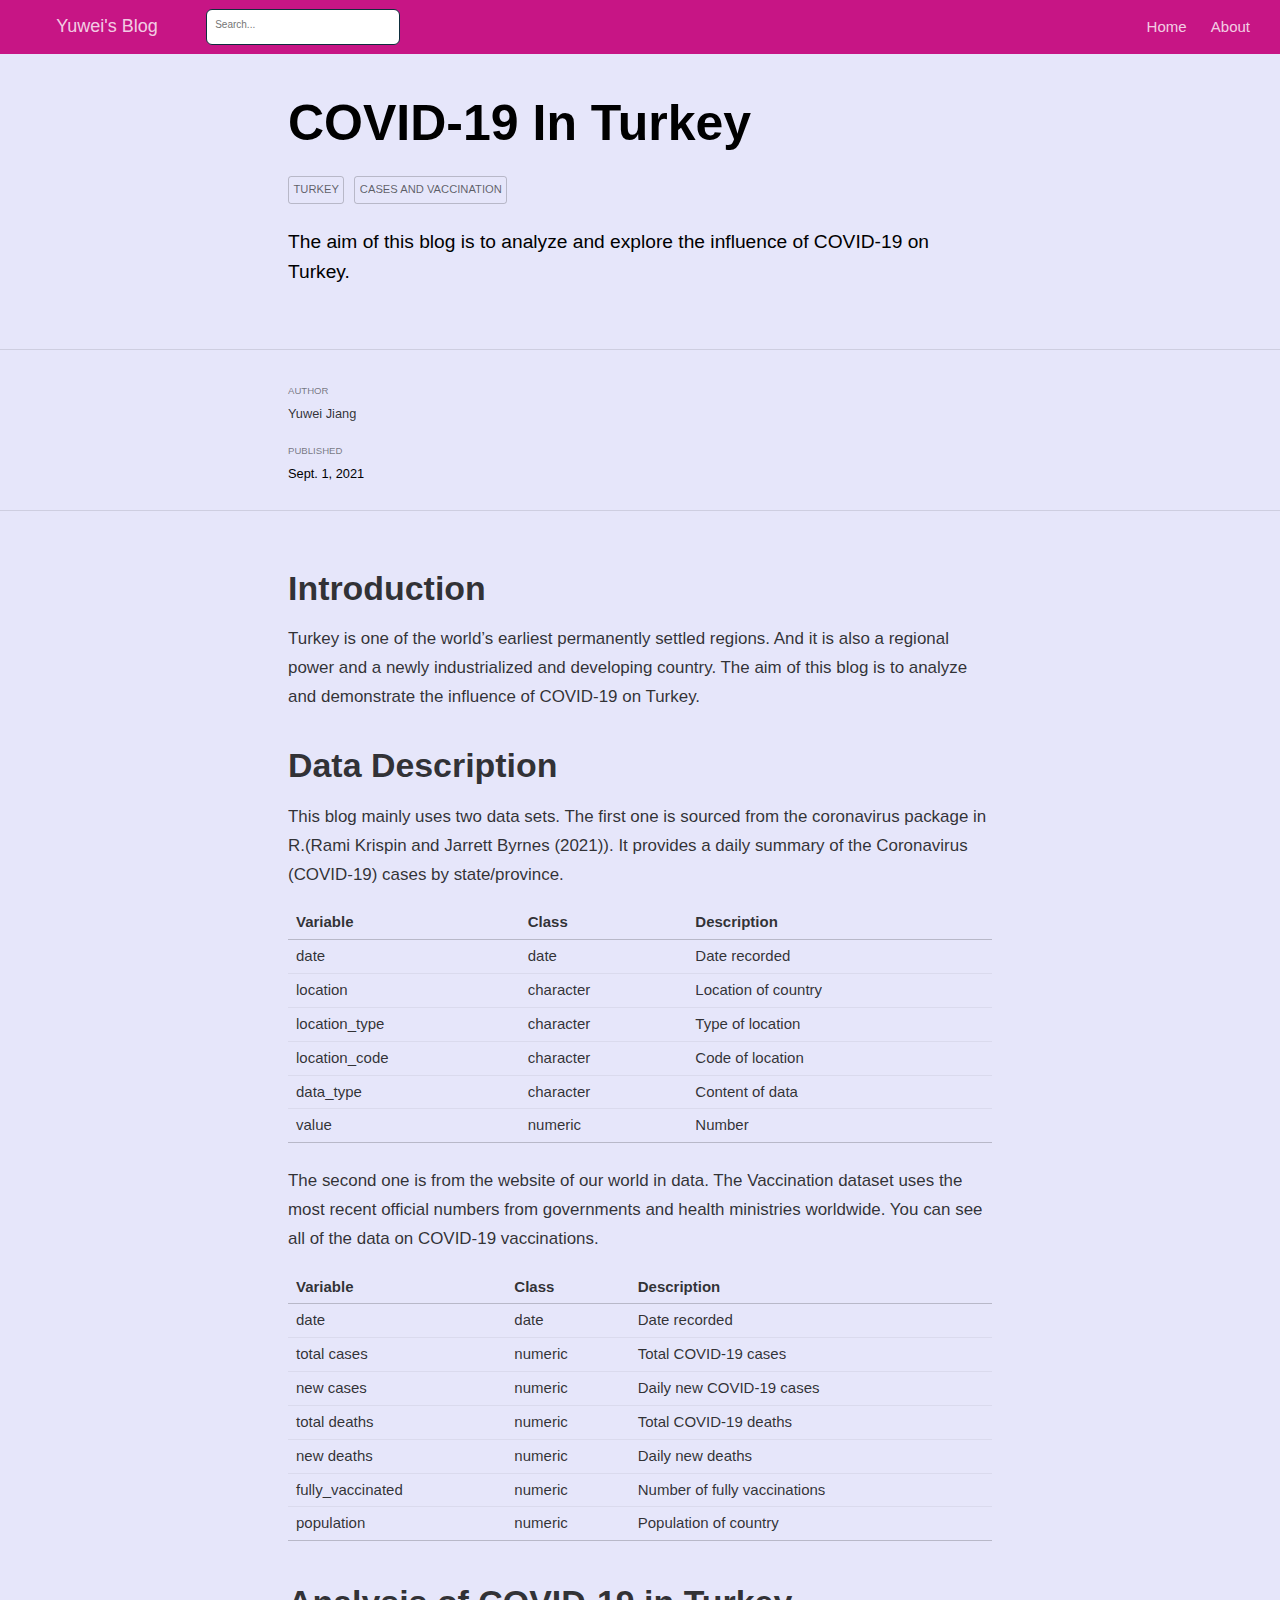
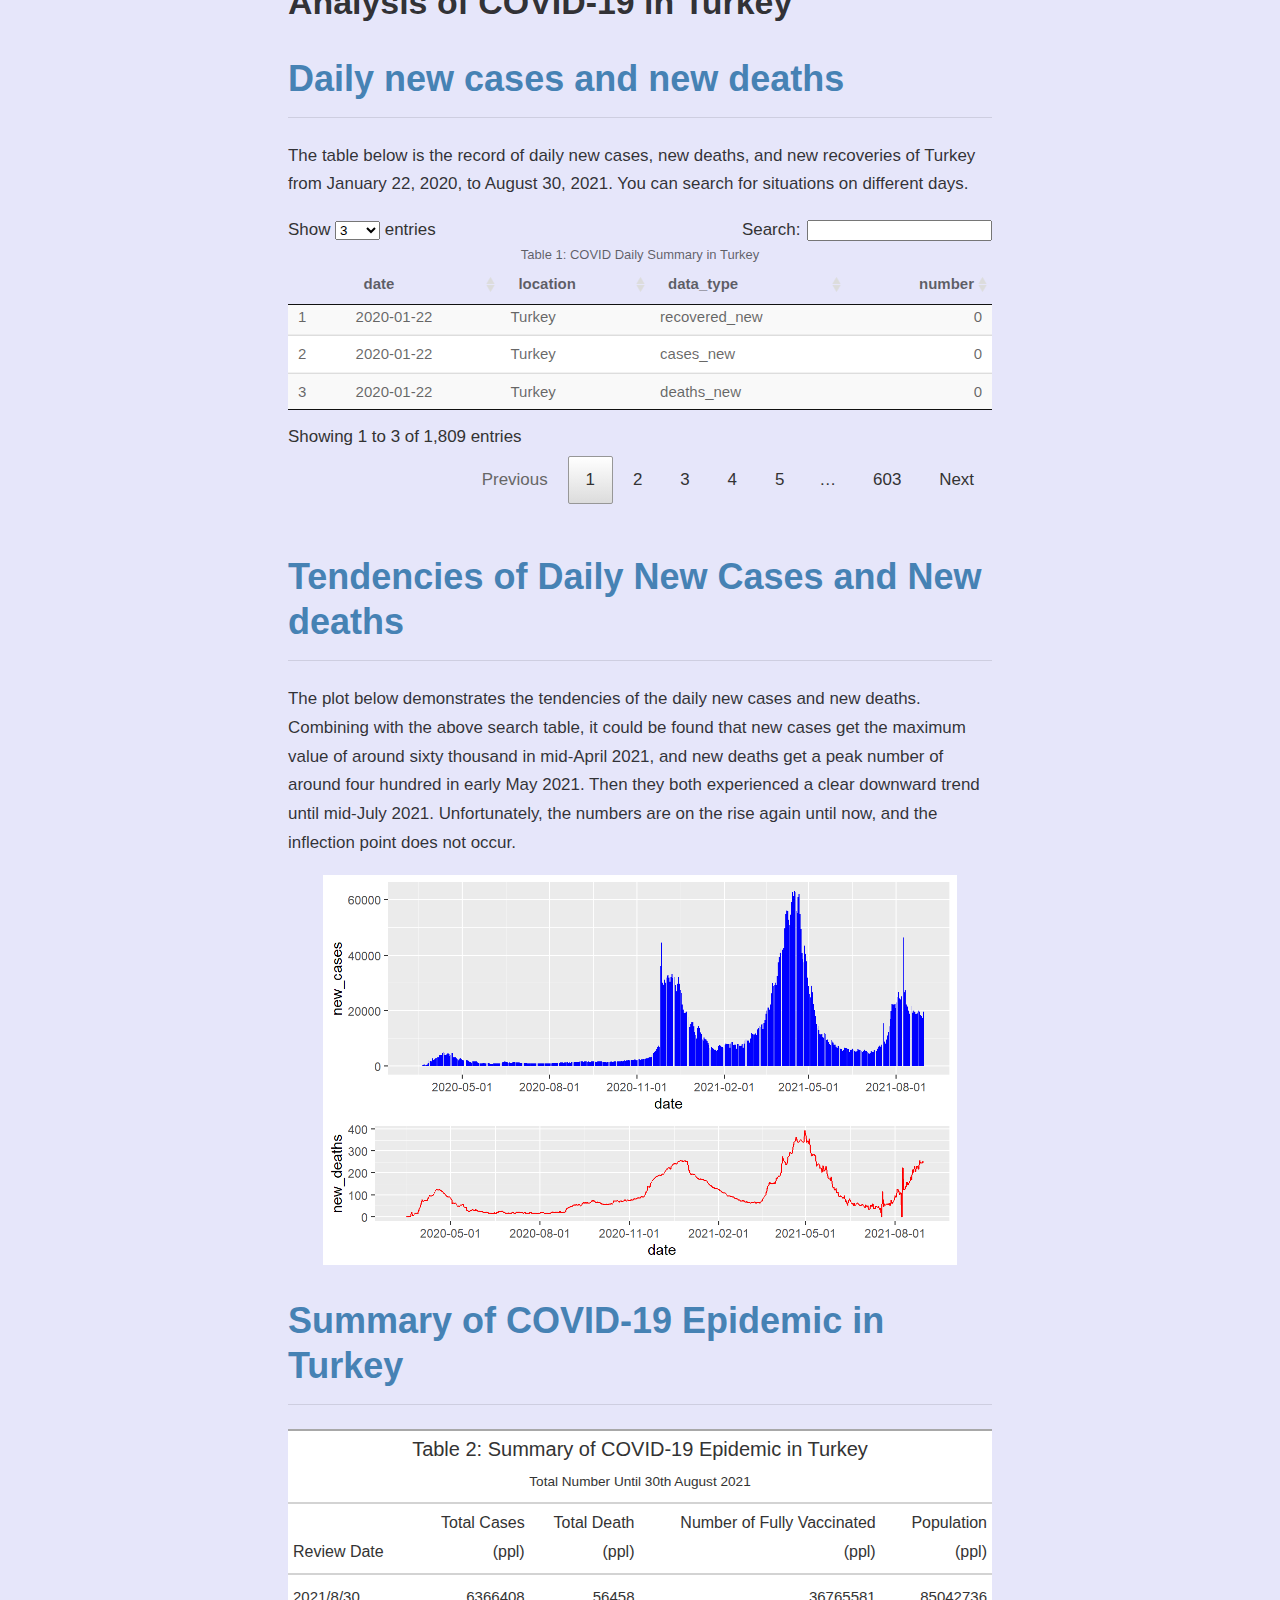
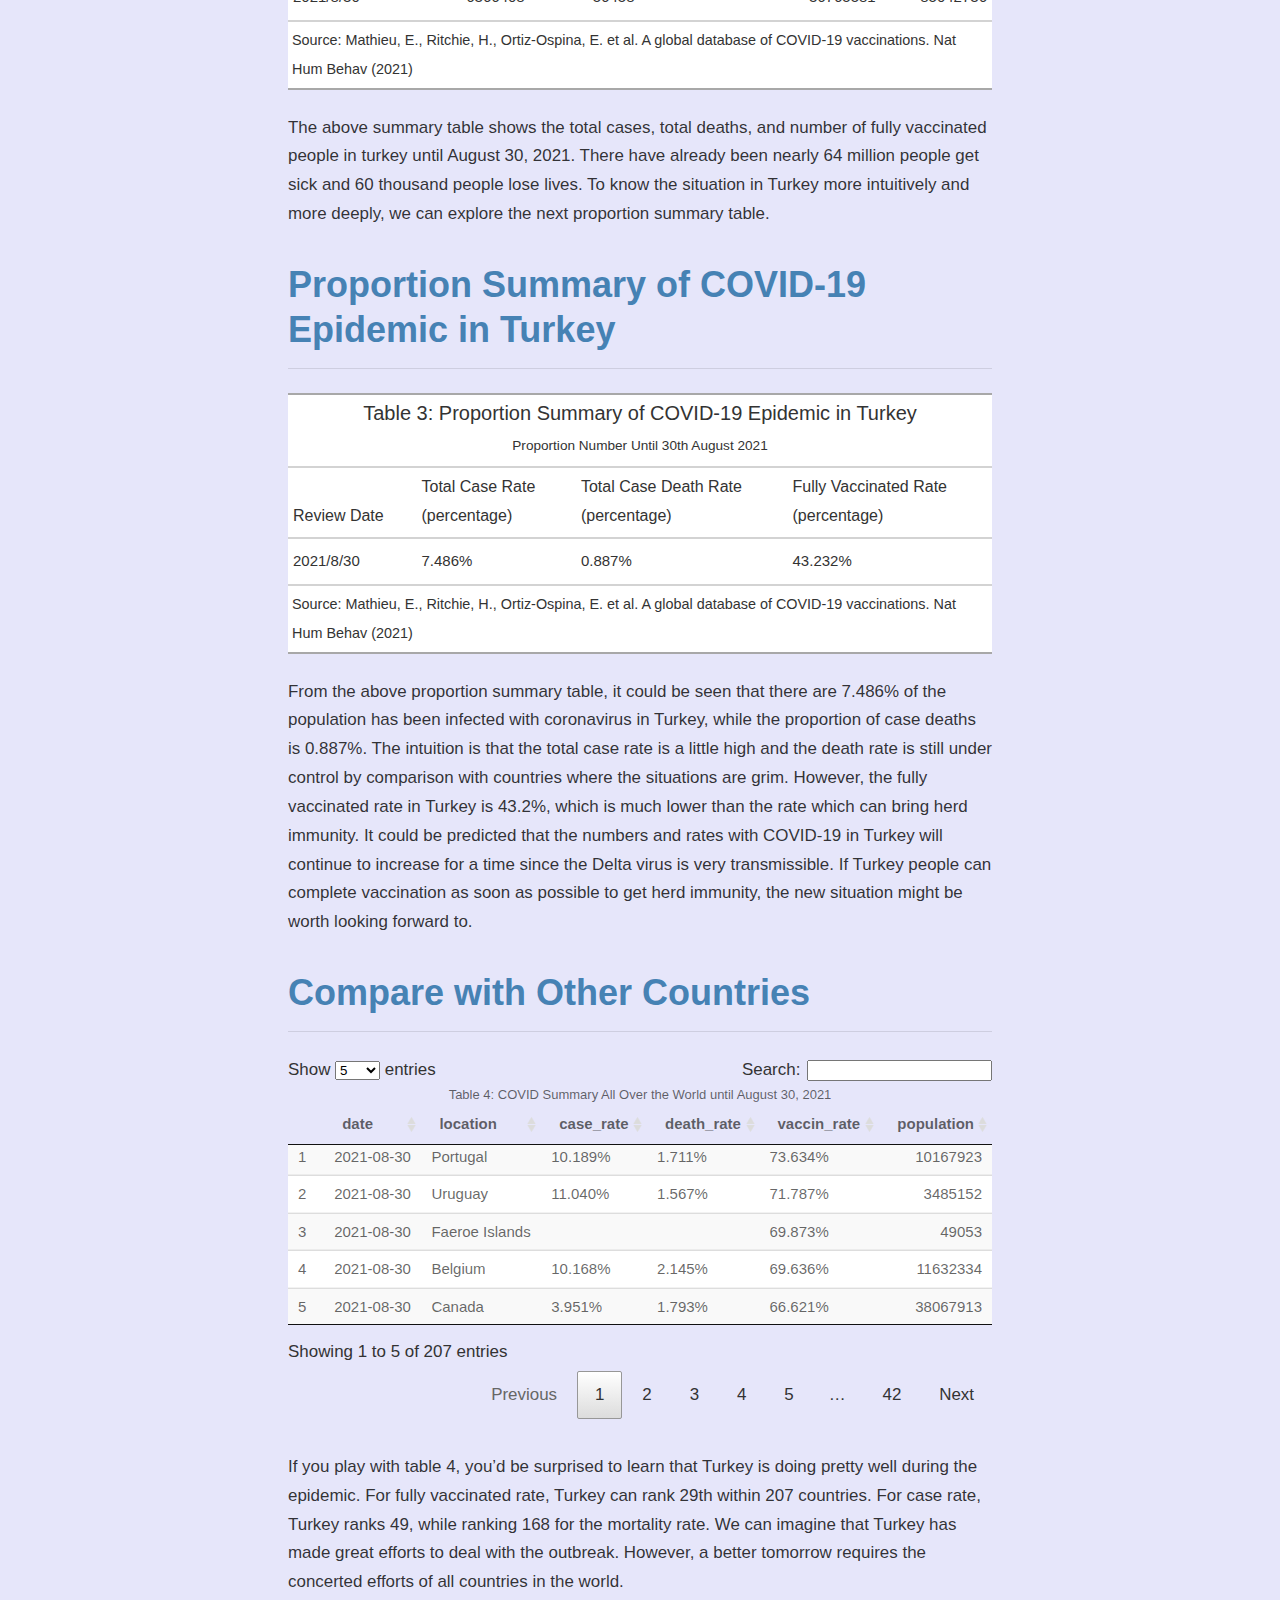
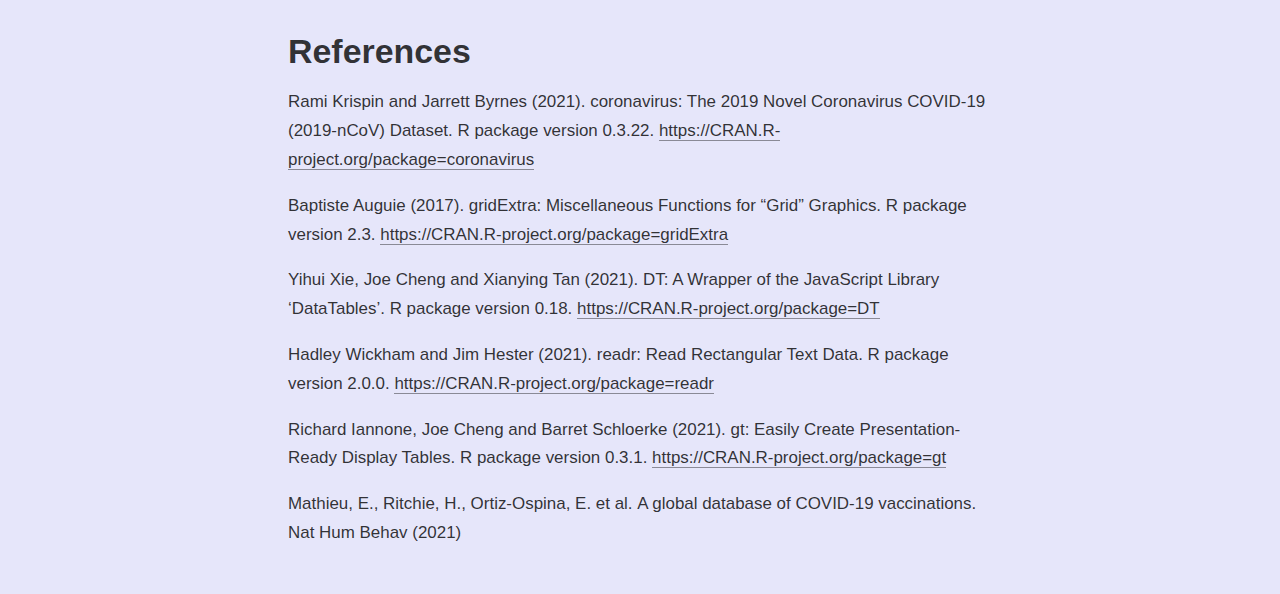
==== commit 4bed3d77: "add website" ====
--- a/docs/posts/2021-09-02-covid-19-in-turkey/index.html
+++ b/docs/posts/2021-09-02-covid-19-in-turkey/index.html
@@ -86,7 +86,7 @@
 </style>
 
   <!--radix_placeholder_meta_tags-->
-<title>Yuwei's Blog: COVID-19 In Turkey(1)</title>
+<title>Yuwei's Blog: COVID-19 In Turkey</title>
 
 <meta property="description" itemprop="description" content="The aim of this blog is to analyze and explore the influence of COVID-19 on Turkey."/>
 
@@ -97,7 +97,7 @@
 <meta name="article:author" content="Yuwei Jiang"/>
 
 <!--  https://developers.facebook.com/docs/sharing/webmasters#markup -->
-<meta property="og:title" content="Yuwei&#39;s Blog: COVID-19 In Turkey(1)"/>
+<meta property="og:title" content="Yuwei&#39;s Blog: COVID-19 In Turkey"/>
 <meta property="og:type" content="article"/>
 <meta property="og:description" content="The aim of this blog is to analyze and explore the influence of COVID-19 on Turkey."/>
 <meta property="og:locale" content="en_US"/>
@@ -105,14 +105,14 @@
 
 <!--  https://dev.twitter.com/cards/types/summary -->
 <meta property="twitter:card" content="summary"/>
-<meta property="twitter:title" content="Yuwei&#39;s Blog: COVID-19 In Turkey(1)"/>
+<meta property="twitter:title" content="Yuwei&#39;s Blog: COVID-19 In Turkey"/>
 <meta property="twitter:description" content="The aim of this blog is to analyze and explore the influence of COVID-19 on Turkey."/>
 
 <!--/radix_placeholder_meta_tags-->
   <!--radix_placeholder_rmarkdown_metadata-->
 
 <script type="text/json" id="radix-rmarkdown-metadata">
-{"type":"list","attributes":{"names":{"type":"character","attributes":{},"value":["title","description","categories","preview","author","date","output"]}},"value":[{"type":"character","attributes":{},"value":["COVID-19 In Turkey(1)"]},{"type":"character","attributes":{},"value":["The aim of this blog is to analyze and explore the influence of COVID-19 on Turkey."]},{"type":"character","attributes":{},"value":["Turkey","Cases and Vaccination"]},{"type":"character","attributes":{},"value":["Turkey.jpg"]},{"type":"list","attributes":{},"value":[{"type":"list","attributes":{"names":{"type":"character","attributes":{},"value":["name","url"]}},"value":[{"type":"character","attributes":{},"value":["Yuwei Jiang"]},{"type":"character","attributes":{},"value":["https://example.com/norajones"]}]}]},{"type":"character","attributes":{},"value":["09-02-2021"]},{"type":"list","attributes":{"names":{"type":"character","attributes":{},"value":["distill::distill_article"]}},"value":[{"type":"list","attributes":{"names":{"type":"character","attributes":{},"value":["self_contained"]}},"value":[{"type":"logical","attributes":{},"value":[false]}]}]}]}
+{"type":"list","attributes":{"names":{"type":"character","attributes":{},"value":["title","description","categories","author","date","output"]}},"value":[{"type":"character","attributes":{},"value":["COVID-19 In Turkey"]},{"type":"character","attributes":{},"value":["The aim of this blog is to analyze and explore the influence of COVID-19 on Turkey."]},{"type":"character","attributes":{},"value":["Turkey","Cases and Vaccination"]},{"type":"list","attributes":{},"value":[{"type":"list","attributes":{"names":{"type":"character","attributes":{},"value":["name","url"]}},"value":[{"type":"character","attributes":{},"value":["Yuwei Jiang"]},{"type":"character","attributes":{},"value":["https://example.com/norajones"]}]}]},{"type":"character","attributes":{},"value":["09-02-2021"]},{"type":"list","attributes":{"names":{"type":"character","attributes":{},"value":["distill::distill_article"]}},"value":[{"type":"list","attributes":{"names":{"type":"character","attributes":{},"value":["self_contained"]}},"value":[{"type":"logical","attributes":{},"value":[false]}]}]}]}
 </script>
 <!--/radix_placeholder_rmarkdown_metadata-->
   
@@ -2091,7 +2091,7 @@
 <!--radix_placeholder_front_matter-->
 
 <script id="distill-front-matter" type="text/json">
-{"title":"COVID-19 In Turkey(1)","description":"The aim of this blog is to analyze and explore the influence of COVID-19 on Turkey.","authors":[{"author":"Yuwei Jiang","authorURL":"https://example.com/norajones","affiliation":"&nbsp;","affiliationURL":"#","orcidID":""}],"publishedDate":"2021-09-02T00:00:00.000+10:00","citationText":"Jiang, 2021"}
+{"title":"COVID-19 In Turkey","description":"The aim of this blog is to analyze and explore the influence of COVID-19 on Turkey.","authors":[{"author":"Yuwei Jiang","authorURL":"https://example.com/norajones","affiliation":"&nbsp;","affiliationURL":"#","orcidID":""}],"publishedDate":"2021-09-02T00:00:00.000+10:00","citationText":"Jiang, 2021"}
 </script>
 
 <!--/radix_placeholder_front_matter-->
@@ -2114,7 +2114,7 @@
 <!--/radix_placeholder_site_before_body-->
 
 <div class="d-title">
-<h1>COVID-19 In Turkey(1)</h1>
+<h1>COVID-19 In Turkey</h1>
 <!--radix_placeholder_categories-->
 <div class="dt-tags">
   <a href="../../index.html#category:Turkey" class="dt-tag">Turkey</a>
@@ -2238,8 +2238,8 @@
 <h2 id="daily-new-cases-and-new-deaths">Daily new cases and new deaths</h2>
 <p>The table below is the record of daily new cases, new deaths, and new recoveries of Turkey from January 22, 2020, to August 30, 2021. You can search for situations on different days.</p>
 <div class="layout-chunk" data-layout="l-body">
-<div id="htmlwidget-0d32dfed6e3e2fd2c110" style="width:100%;height:auto;" class="datatables html-widget"></div>
-<script type="application/json" data-for="htmlwidget-0d32dfed6e3e2fd2c110">{"x":{"filter":"none","caption":"<caption>Table 1: COVID Daily Summary in Turkey<\/caption>","data":[["1","2","3","4","5","6","7","8","9","10","11","12","13","14","15","16","17","18","19","20","21","22","23","24","25","26","27","28","29","30","31","32","33","34","35","36","37","38","39","40","41","42","43","44","45","46","47","48","49","50","51","52","53","54","55","56","57","58","59","60","61","62","63","64","65","66","67","68","69","70","71","72","73","74","75","76","77","78","79","80","81","82","83","84","85","86","87","88","89","90","91","92","93","94","95","96","97","98","99","100","101","102","103","104","105","106","107","108","109","110","111","112","113","114","115","116","117","118","119","120","121","122","123","124","125","126","127","128","129","130","131","132","133","134","135","136","137","138","139","140","141","142","143","144","145","146","147","148","149","150","151","152","153","154","155","156","157","158","159","160","161","162","163","164","165","166","167","168","169","170","171","172","173","174","175","176","177","178","179","180","181","182","183","184","185","186","187","188","189","190","191","192","193","194","195","196","197","198","199","200","201","202","203","204","205","206","207","208","209","210","211","212","213","214","215","216","217","218","219","220","221","222","223","224","225","226","227","228","229","230","231","232","233","234","235","236","237","238","239","240","241","242","243","244","245","246","247","248","249","250","251","252","253","254","255","256","257","258","259","260","261","262","263","264","265","266","267","268","269","270","271","272","273","274","275","276","277","278","279","280","281","282","283","284","285","286","287","288","289","290","291","292","293","294","295","296","297","298","299","300","301","302","303","304","305","306","307","308","309","310","311","312","313","314","315","316","317","318","319","320","321","322","323","324","325","326","327","328","329","330","331","332","333","334","335","336","337","338","339","340","341","342","343","344","345","346","347","348","349","350","351","352","353","354","355","356","357","358","359","360","361","362","363","364","365","366","367","368","369","370","371","372","373","374","375","376","377","378","379","380","381","382","383","384","385","386","387","388","389","390","391","392","393","394","395","396","397","398","399","400","401","402","403","404","405","406","407","408","409","410","411","412","413","414","415","416","417","418","419","420","421","422","423","424","425","426","427","428","429","430","431","432","433","434","435","436","437","438","439","440","441","442","443","444","445","446","447","448","449","450","451","452","453","454","455","456","457","458","459","460","461","462","463","464","465","466","467","468","469","470","471","472","473","474","475","476","477","478","479","480","481","482","483","484","485","486","487","488","489","490","491","492","493","494","495","496","497","498","499","500","501","502","503","504","505","506","507","508","509","510","511","512","513","514","515","516","517","518","519","520","521","522","523","524","525","526","527","528","529","530","531","532","533","534","535","536","537","538","539","540","541","542","543","544","545","546","547","548","549","550","551","552","553","554","555","556","557","558","559","560","561","562","563","564","565","566","567","568","569","570","571","572","573","574","575","576","577","578","579","580","581","582","583","584","585","586","587","588","589","590","591","592","593","594","595","596","597","598","599","600","601","602","603","604","605","606","607","608","609","610","611","612","613","614","615","616","617","618","619","620","621","622","623","624","625","626","627","628","629","630","631","632","633","634","635","636","637","638","639","640","641","642","643","644","645","646","647","648","649","650","651","652","653","654","655","656","657","658","659","660","661","662","663","664","665","666","667","668","669","670","671","672","673","674","675","676","677","678","679","680","681","682","683","684","685","686","687","688","689","690","691","692","693","694","695","696","697","698","699","700","701","702","703","704","705","706","707","708","709","710","711","712","713","714","715","716","717","718","719","720","721","722","723","724","725","726","727","728","729","730","731","732","733","734","735","736","737","738","739","740","741","742","743","744","745","746","747","748","749","750","751","752","753","754","755","756","757","758","759","760","761","762","763","764","765","766","767","768","769","770","771","772","773","774","775","776","777","778","779","780","781","782","783","784","785","786","787","788","789","790","791","792","793","794","795","796","797","798","799","800","801","802","803","804","805","806","807","808","809","810","811","812","813","814","815","816","817","818","819","820","821","822","823","824","825","826","827","828","829","830","831","832","833","834","835","836","837","838","839","840","841","842","843","844","845","846","847","848","849","850","851","852","853","854","855","856","857","858","859","860","861","862","863","864","865","866","867","868","869","870","871","872","873","874","875","876","877","878","879","880","881","882","883","884","885","886","887","888","889","890","891","892","893","894","895","896","897","898","899","900","901","902","903","904","905","906","907","908","909","910","911","912","913","914","915","916","917","918","919","920","921","922","923","924","925","926","927","928","929","930","931","932","933","934","935","936","937","938","939","940","941","942","943","944","945","946","947","948","949","950","951","952","953","954","955","956","957","958","959","960","961","962","963","964","965","966","967","968","969","970","971","972","973","974","975","976","977","978","979","980","981","982","983","984","985","986","987","988","989","990","991","992","993","994","995","996","997","998","999","1000","1001","1002","1003","1004","1005","1006","1007","1008","1009","1010","1011","1012","1013","1014","1015","1016","1017","1018","1019","1020","1021","1022","1023","1024","1025","1026","1027","1028","1029","1030","1031","1032","1033","1034","1035","1036","1037","1038","1039","1040","1041","1042","1043","1044","1045","1046","1047","1048","1049","1050","1051","1052","1053","1054","1055","1056","1057","1058","1059","1060","1061","1062","1063","1064","1065","1066","1067","1068","1069","1070","1071","1072","1073","1074","1075","1076","1077","1078","1079","1080","1081","1082","1083","1084","1085","1086","1087","1088","1089","1090","1091","1092","1093","1094","1095","1096","1097","1098","1099","1100","1101","1102","1103","1104","1105","1106","1107","1108","1109","1110","1111","1112","1113","1114","1115","1116","1117","1118","1119","1120","1121","1122","1123","1124","1125","1126","1127","1128","1129","1130","1131","1132","1133","1134","1135","1136","1137","1138","1139","1140","1141","1142","1143","1144","1145","1146","1147","1148","1149","1150","1151","1152","1153","1154","1155","1156","1157","1158","1159","1160","1161","1162","1163","1164","1165","1166","1167","1168","1169","1170","1171","1172","1173","1174","1175","1176","1177","1178","1179","1180","1181","1182","1183","1184","1185","1186","1187","1188","1189","1190","1191","1192","1193","1194","1195","1196","1197","1198","1199","1200","1201","1202","1203","1204","1205","1206","1207","1208","1209","1210","1211","1212","1213","1214","1215","1216","1217","1218","1219","1220","1221","1222","1223","1224","1225","1226","1227","1228","1229","1230","1231","1232","1233","1234","1235","1236","1237","1238","1239","1240","1241","1242","1243","1244","1245","1246","1247","1248","1249","1250","1251","1252","1253","1254","1255","1256","1257","1258","1259","1260","1261","1262","1263","1264","1265","1266","1267","1268","1269","1270","1271","1272","1273","1274","1275","1276","1277","1278","1279","1280","1281","1282","1283","1284","1285","1286","1287","1288","1289","1290","1291","1292","1293","1294","1295","1296","1297","1298","1299","1300","1301","1302","1303","1304","1305","1306","1307","1308","1309","1310","1311","1312","1313","1314","1315","1316","1317","1318","1319","1320","1321","1322","1323","1324","1325","1326","1327","1328","1329","1330","1331","1332","1333","1334","1335","1336","1337","1338","1339","1340","1341","1342","1343","1344","1345","1346","1347","1348","1349","1350","1351","1352","1353","1354","1355","1356","1357","1358","1359","1360","1361","1362","1363","1364","1365","1366","1367","1368","1369","1370","1371","1372","1373","1374","1375","1376","1377","1378","1379","1380","1381","1382","1383","1384","1385","1386","1387","1388","1389","1390","1391","1392","1393","1394","1395","1396","1397","1398","1399","1400","1401","1402","1403","1404","1405","1406","1407","1408","1409","1410","1411","1412","1413","1414","1415","1416","1417","1418","1419","1420","1421","1422","1423","1424","1425","1426","1427","1428","1429","1430","1431","1432","1433","1434","1435","1436","1437","1438","1439","1440","1441","1442","1443","1444","1445","1446","1447","1448","1449","1450","1451","1452","1453","1454","1455","1456","1457","1458","1459","1460","1461","1462","1463","1464","1465","1466","1467","1468","1469","1470","1471","1472","1473","1474","1475","1476","1477","1478","1479","1480","1481","1482","1483","1484","1485","1486","1487","1488","1489","1490","1491","1492","1493","1494","1495","1496","1497","1498","1499","1500","1501","1502","1503","1504","1505","1506","1507","1508","1509","1510","1511","1512","1513","1514","1515","1516","1517","1518","1519","1520","1521","1522","1523","1524","1525","1526","1527","1528","1529","1530","1531","1532","1533","1534","1535","1536","1537","1538","1539","1540","1541","1542","1543","1544","1545","1546","1547","1548","1549","1550","1551","1552","1553","1554","1555","1556","1557","1558","1559","1560","1561","1562","1563","1564","1565","1566","1567","1568","1569","1570","1571","1572","1573","1574","1575","1576","1577","1578","1579","1580","1581","1582","1583","1584","1585","1586","1587","1588","1589","1590","1591","1592","1593","1594","1595","1596","1597","1598","1599","1600","1601","1602","1603","1604","1605","1606","1607","1608","1609","1610","1611","1612","1613","1614","1615","1616","1617","1618","1619","1620","1621","1622","1623","1624","1625","1626","1627","1628","1629","1630","1631","1632","1633","1634","1635","1636","1637","1638","1639","1640","1641","1642","1643","1644","1645","1646","1647","1648","1649","1650","1651","1652","1653","1654","1655","1656","1657","1658","1659","1660","1661","1662","1663","1664","1665","1666","1667","1668","1669","1670","1671","1672","1673","1674","1675","1676","1677","1678","1679","1680","1681","1682","1683","1684","1685","1686","1687","1688","1689","1690","1691","1692","1693","1694","1695","1696","1697","1698","1699","1700","1701","1702","1703","1704","1705","1706","1707","1708","1709","1710","1711","1712","1713","1714","1715","1716","1717","1718","1719","1720","1721","1722","1723","1724","1725","1726","1727","1728","1729","1730","1731","1732","1733","1734","1735","1736","1737","1738","1739","1740","1741","1742","1743","1744","1745","1746","1747","1748","1749","1750","1751","1752","1753","1754","1755","1756","1757","1758","1759","1760","1761","1762","1763","1764","1765","1766","1767"],["2020-01-22","2020-01-22","2020-01-22","2020-01-23","2020-01-23","2020-01-23","2020-01-24","2020-01-24","2020-01-24","2020-01-25","2020-01-25","2020-01-25","2020-01-26","2020-01-26","2020-01-26","2020-01-27","2020-01-27","2020-01-27","2020-01-28","2020-01-28","2020-01-28","2020-01-29","2020-01-29","2020-01-29","2020-01-30","2020-01-30","2020-01-30","2020-01-31","2020-01-31","2020-01-31","2020-02-01","2020-02-01","2020-02-01","2020-02-02","2020-02-02","2020-02-02","2020-02-03","2020-02-03","2020-02-03","2020-02-04","2020-02-04","2020-02-04","2020-02-05","2020-02-05","2020-02-05","2020-02-06","2020-02-06","2020-02-06","2020-02-07","2020-02-07","2020-02-07","2020-02-08","2020-02-08","2020-02-08","2020-02-09","2020-02-09","2020-02-09","2020-02-10","2020-02-10","2020-02-10","2020-02-11","2020-02-11","2020-02-11","2020-02-12","2020-02-12","2020-02-12","2020-02-13","2020-02-13","2020-02-13","2020-02-14","2020-02-14","2020-02-14","2020-02-15","2020-02-15","2020-02-15","2020-02-16","2020-02-16","2020-02-16","2020-02-17","2020-02-17","2020-02-17","2020-02-18","2020-02-18","2020-02-18","2020-02-19","2020-02-19","2020-02-19","2020-02-20","2020-02-20","2020-02-20","2020-02-21","2020-02-21","2020-02-21","2020-02-22","2020-02-22","2020-02-22","2020-02-23","2020-02-23","2020-02-23","2020-02-24","2020-02-24","2020-02-24","2020-02-25","2020-02-25","2020-02-25","2020-02-26","2020-02-26","2020-02-26","2020-02-27","2020-02-27","2020-02-27","2020-02-28","2020-02-28","2020-02-28","2020-02-29","2020-02-29","2020-02-29","2020-03-01","2020-03-01","2020-03-01","2020-03-02","2020-03-02","2020-03-02","2020-03-03","2020-03-03","2020-03-03","2020-03-04","2020-03-04","2020-03-04","2020-03-05","2020-03-05","2020-03-05","2020-03-06","2020-03-06","2020-03-06","2020-03-07","2020-03-07","2020-03-07","2020-03-08","2020-03-08","2020-03-08","2020-03-09","2020-03-09","2020-03-09","2020-03-10","2020-03-10","2020-03-10","2020-03-11","2020-03-11","2020-03-11","2020-03-12","2020-03-12","2020-03-12","2020-03-13","2020-03-13","2020-03-13","2020-03-14","2020-03-14","2020-03-14","2020-03-15","2020-03-15","2020-03-15","2020-03-16","2020-03-16","2020-03-16","2020-03-17","2020-03-17","2020-03-17","2020-03-18","2020-03-18","2020-03-18","2020-03-19","2020-03-19","2020-03-19","2020-03-20","2020-03-20","2020-03-20","2020-03-21","2020-03-21","2020-03-21","2020-03-22","2020-03-22","2020-03-22","2020-03-23","2020-03-23","2020-03-23","2020-03-24","2020-03-24","2020-03-24","2020-03-25","2020-03-25","2020-03-25","2020-03-26","2020-03-26","2020-03-26","2020-03-27","2020-03-27","2020-03-27","2020-03-28","2020-03-28","2020-03-28","2020-03-29","2020-03-29","2020-03-29","2020-03-30","2020-03-30","2020-03-30","2020-03-31","2020-03-31","2020-03-31","2020-04-01","2020-04-01","2020-04-01","2020-04-02","2020-04-02","2020-04-02","2020-04-03","2020-04-03","2020-04-03","2020-04-04","2020-04-04","2020-04-04","2020-04-05","2020-04-05","2020-04-05","2020-04-06","2020-04-06","2020-04-06","2020-04-07","2020-04-07","2020-04-07","2020-04-08","2020-04-08","2020-04-08","2020-04-09","2020-04-09","2020-04-09","2020-04-10","2020-04-10","2020-04-10","2020-04-11","2020-04-11","2020-04-11","2020-04-12","2020-04-12","2020-04-12","2020-04-13","2020-04-13","2020-04-13","2020-04-14","2020-04-14","2020-04-14","2020-04-15","2020-04-15","2020-04-15","2020-04-16","2020-04-16","2020-04-16","2020-04-17","2020-04-17","2020-04-17","2020-04-18","2020-04-18","2020-04-18","2020-04-19","2020-04-19","2020-04-19","2020-04-20","2020-04-20","2020-04-20","2020-04-21","2020-04-21","2020-04-21","2020-04-22","2020-04-22","2020-04-22","2020-04-23","2020-04-23","2020-04-23","2020-04-24","2020-04-24","2020-04-24","2020-04-25","2020-04-25","2020-04-25","2020-04-26","2020-04-26","2020-04-26","2020-04-27","2020-04-27","2020-04-27","2020-04-28","2020-04-28","2020-04-28","2020-04-29","2020-04-29","2020-04-29","2020-04-30","2020-04-30","2020-04-30","2020-05-01","2020-05-01","2020-05-01","2020-05-02","2020-05-02","2020-05-02","2020-05-03","2020-05-03","2020-05-03","2020-05-04","2020-05-04","2020-05-04","2020-05-05","2020-05-05","2020-05-05","2020-05-06","2020-05-06","2020-05-06","2020-05-07","2020-05-07","2020-05-07","2020-05-08","2020-05-08","2020-05-08","2020-05-09","2020-05-09","2020-05-09","2020-05-10","2020-05-10","2020-05-10","2020-05-11","2020-05-11","2020-05-11","2020-05-12","2020-05-12","2020-05-12","2020-05-13","2020-05-13","2020-05-13","2020-05-14","2020-05-14","2020-05-14","2020-05-15","2020-05-15","2020-05-15","2020-05-16","2020-05-16","2020-05-16","2020-05-17","2020-05-17","2020-05-17","2020-05-18","2020-05-18","2020-05-18","2020-05-19","2020-05-19","2020-05-19","2020-05-20","2020-05-20","2020-05-20","2020-05-21","2020-05-21","2020-05-21","2020-05-22","2020-05-22","2020-05-22","2020-05-23","2020-05-23","2020-05-23","2020-05-24","2020-05-24","2020-05-24","2020-05-25","2020-05-25","2020-05-25","2020-05-26","2020-05-26","2020-05-26","2020-05-27","2020-05-27","2020-05-27","2020-05-28","2020-05-28","2020-05-28","2020-05-29","2020-05-29","2020-05-29","2020-05-30","2020-05-30","2020-05-30","2020-05-31","2020-05-31","2020-05-31","2020-06-01","2020-06-01","2020-06-01","2020-06-02","2020-06-02","2020-06-02","2020-06-03","2020-06-03","2020-06-03","2020-06-04","2020-06-04","2020-06-04","2020-06-05","2020-06-05","2020-06-05","2020-06-06","2020-06-06","2020-06-06","2020-06-07","2020-06-07","2020-06-07","2020-06-08","2020-06-08","2020-06-08","2020-06-09","2020-06-09","2020-06-09","2020-06-10","2020-06-10","2020-06-10","2020-06-11","2020-06-11","2020-06-11","2020-06-12","2020-06-12","2020-06-12","2020-06-13","2020-06-13","2020-06-13","2020-06-14","2020-06-14","2020-06-14","2020-06-15","2020-06-15","2020-06-15","2020-06-16","2020-06-16","2020-06-16","2020-06-17","2020-06-17","2020-06-17","2020-06-18","2020-06-18","2020-06-18","2020-06-19","2020-06-19","2020-06-19","2020-06-20","2020-06-20","2020-06-20","2020-06-21","2020-06-21","2020-06-21","2020-06-22","2020-06-22","2020-06-22","2020-06-23","2020-06-23","2020-06-23","2020-06-24","2020-06-24","2020-06-24","2020-06-25","2020-06-25","2020-06-25","2020-06-26","2020-06-26","2020-06-26","2020-06-27","2020-06-27","2020-06-27","2020-06-28","2020-06-28","2020-06-28","2020-06-29","2020-06-29","2020-06-29","2020-06-30","2020-06-30","2020-06-30","2020-07-01","2020-07-01","2020-07-01","2020-07-02","2020-07-02","2020-07-02","2020-07-03","2020-07-03","2020-07-03","2020-07-04","2020-07-04","2020-07-04","2020-07-05","2020-07-05","2020-07-05","2020-07-06","2020-07-06","2020-07-06","2020-07-07","2020-07-07","2020-07-07","2020-07-08","2020-07-08","2020-07-08","2020-07-09","2020-07-09","2020-07-09","2020-07-10","2020-07-10","2020-07-10","2020-07-11","2020-07-11","2020-07-11","2020-07-12","2020-07-12","2020-07-12","2020-07-13","2020-07-13","2020-07-13","2020-07-14","2020-07-14","2020-07-14","2020-07-15","2020-07-15","2020-07-15","2020-07-16","2020-07-16","2020-07-16","2020-07-17","2020-07-17","2020-07-17","2020-07-18","2020-07-18","2020-07-18","2020-07-19","2020-07-19","2020-07-19","2020-07-20","2020-07-20","2020-07-20","2020-07-21","2020-07-21","2020-07-21","2020-07-22","2020-07-22","2020-07-22","2020-07-23","2020-07-23","2020-07-23","2020-07-24","2020-07-24","2020-07-24","2020-07-25","2020-07-25","2020-07-25","2020-07-26","2020-07-26","2020-07-26","2020-07-27","2020-07-27","2020-07-27","2020-07-28","2020-07-28","2020-07-28","2020-07-29","2020-07-29","2020-07-29","2020-07-30","2020-07-30","2020-07-30","2020-07-31","2020-07-31","2020-07-31","2020-08-01","2020-08-01","2020-08-01","2020-08-02","2020-08-02","2020-08-02","2020-08-03","2020-08-03","2020-08-03","2020-08-04","2020-08-04","2020-08-04","2020-08-05","2020-08-05","2020-08-05","2020-08-06","2020-08-06","2020-08-06","2020-08-07","2020-08-07","2020-08-07","2020-08-08","2020-08-08","2020-08-08","2020-08-09","2020-08-09","2020-08-09","2020-08-10","2020-08-10","2020-08-10","2020-08-11","2020-08-11","2020-08-11","2020-08-12","2020-08-12","2020-08-12","2020-08-13","2020-08-13","2020-08-13","2020-08-14","2020-08-14","2020-08-14","2020-08-15","2020-08-15","2020-08-15","2020-08-16","2020-08-16","2020-08-16","2020-08-17","2020-08-17","2020-08-17","2020-08-18","2020-08-18","2020-08-18","2020-08-19","2020-08-19","2020-08-19","2020-08-20","2020-08-20","2020-08-20","2020-08-21","2020-08-21","2020-08-21","2020-08-22","2020-08-22","2020-08-22","2020-08-23","2020-08-23","2020-08-23","2020-08-24","2020-08-24","2020-08-24","2020-08-25","2020-08-25","2020-08-25","2020-08-26","2020-08-26","2020-08-26","2020-08-27","2020-08-27","2020-08-27","2020-08-28","2020-08-28","2020-08-28","2020-08-29","2020-08-29","2020-08-29","2020-08-30","2020-08-30","2020-08-30","2020-08-31","2020-08-31","2020-08-31","2020-09-01","2020-09-01","2020-09-01","2020-09-02","2020-09-02","2020-09-02","2020-09-03","2020-09-03","2020-09-03","2020-09-04","2020-09-04","2020-09-04","2020-09-05","2020-09-05","2020-09-05","2020-09-06","2020-09-06","2020-09-06","2020-09-07","2020-09-07","2020-09-07","2020-09-08","2020-09-08","2020-09-08","2020-09-09","2020-09-09","2020-09-09","2020-09-10","2020-09-10","2020-09-10","2020-09-11","2020-09-11","2020-09-11","2020-09-12","2020-09-12","2020-09-12","2020-09-13","2020-09-13","2020-09-13","2020-09-14","2020-09-14","2020-09-14","2020-09-15","2020-09-15","2020-09-15","2020-09-16","2020-09-16","2020-09-16","2020-09-17","2020-09-17","2020-09-17","2020-09-18","2020-09-18","2020-09-18","2020-09-19","2020-09-19","2020-09-19","2020-09-20","2020-09-20","2020-09-20","2020-09-21","2020-09-21","2020-09-21","2020-09-22","2020-09-22","2020-09-22","2020-09-23","2020-09-23","2020-09-23","2020-09-24","2020-09-24","2020-09-24","2020-09-25","2020-09-25","2020-09-25","2020-09-26","2020-09-26","2020-09-26","2020-09-27","2020-09-27","2020-09-27","2020-09-28","2020-09-28","2020-09-28","2020-09-29","2020-09-29","2020-09-29","2020-09-30","2020-09-30","2020-09-30","2020-10-01","2020-10-01","2020-10-01","2020-10-02","2020-10-02","2020-10-02","2020-10-03","2020-10-03","2020-10-03","2020-10-04","2020-10-04","2020-10-04","2020-10-05","2020-10-05","2020-10-05","2020-10-06","2020-10-06","2020-10-06","2020-10-07","2020-10-07","2020-10-07","2020-10-08","2020-10-08","2020-10-08","2020-10-09","2020-10-09","2020-10-09","2020-10-10","2020-10-10","2020-10-10","2020-10-11","2020-10-11","2020-10-11","2020-10-12","2020-10-12","2020-10-12","2020-10-13","2020-10-13","2020-10-13","2020-10-14","2020-10-14","2020-10-14","2020-10-15","2020-10-15","2020-10-15","2020-10-16","2020-10-16","2020-10-16","2020-10-17","2020-10-17","2020-10-17","2020-10-18","2020-10-18","2020-10-18","2020-10-19","2020-10-19","2020-10-19","2020-10-20","2020-10-20","2020-10-20","2020-10-21","2020-10-21","2020-10-21","2020-10-22","2020-10-22","2020-10-22","2020-10-23","2020-10-23","2020-10-23","2020-10-24","2020-10-24","2020-10-24","2020-10-25","2020-10-25","2020-10-25","2020-10-26","2020-10-26","2020-10-26","2020-10-27","2020-10-27","2020-10-27","2020-10-28","2020-10-28","2020-10-28","2020-10-29","2020-10-29","2020-10-29","2020-10-30","2020-10-30","2020-10-30","2020-10-31","2020-10-31","2020-10-31","2020-11-01","2020-11-01","2020-11-01","2020-11-02","2020-11-02","2020-11-02","2020-11-03","2020-11-03","2020-11-03","2020-11-04","2020-11-04","2020-11-04","2020-11-05","2020-11-05","2020-11-05","2020-11-06","2020-11-06","2020-11-06","2020-11-07","2020-11-07","2020-11-07","2020-11-08","2020-11-08","2020-11-08","2020-11-09","2020-11-09","2020-11-09","2020-11-10","2020-11-10","2020-11-10","2020-11-11","2020-11-11","2020-11-11","2020-11-12","2020-11-12","2020-11-12","2020-11-13","2020-11-13","2020-11-13","2020-11-14","2020-11-14","2020-11-14","2020-11-15","2020-11-15","2020-11-15","2020-11-16","2020-11-16","2020-11-16","2020-11-17","2020-11-17","2020-11-17","2020-11-18","2020-11-18","2020-11-18","2020-11-19","2020-11-19","2020-11-19","2020-11-20","2020-11-20","2020-11-20","2020-11-21","2020-11-21","2020-11-21","2020-11-22","2020-11-22","2020-11-22","2020-11-23","2020-11-23","2020-11-23","2020-11-24","2020-11-24","2020-11-24","2020-11-25","2020-11-25","2020-11-25","2020-11-26","2020-11-26","2020-11-26","2020-11-27","2020-11-27","2020-11-27","2020-11-28","2020-11-28","2020-11-28","2020-11-29","2020-11-29","2020-11-29","2020-11-30","2020-11-30","2020-11-30","2020-12-01","2020-12-01","2020-12-01","2020-12-02","2020-12-02","2020-12-02","2020-12-03","2020-12-03","2020-12-03","2020-12-04","2020-12-04","2020-12-04","2020-12-05","2020-12-05","2020-12-05","2020-12-06","2020-12-06","2020-12-06","2020-12-07","2020-12-07","2020-12-07","2020-12-08","2020-12-08","2020-12-08","2020-12-09","2020-12-09","2020-12-09","2020-12-10","2020-12-10","2020-12-10","2020-12-11","2020-12-11","2020-12-11","2020-12-12","2020-12-12","2020-12-12","2020-12-13","2020-12-13","2020-12-13","2020-12-14","2020-12-14","2020-12-14","2020-12-15","2020-12-15","2020-12-15","2020-12-16","2020-12-16","2020-12-16","2020-12-17","2020-12-17","2020-12-17","2020-12-18","2020-12-18","2020-12-18","2020-12-19","2020-12-19","2020-12-19","2020-12-20","2020-12-20","2020-12-20","2020-12-21","2020-12-21","2020-12-21","2020-12-22","2020-12-22","2020-12-22","2020-12-23","2020-12-23","2020-12-23","2020-12-24","2020-12-24","2020-12-24","2020-12-25","2020-12-25","2020-12-25","2020-12-26","2020-12-26","2020-12-26","2020-12-27","2020-12-27","2020-12-27","2020-12-28","2020-12-28","2020-12-28","2020-12-29","2020-12-29","2020-12-29","2020-12-30","2020-12-30","2020-12-30","2020-12-31","2020-12-31","2020-12-31","2021-01-01","2021-01-01","2021-01-01","2021-01-02","2021-01-02","2021-01-02","2021-01-03","2021-01-03","2021-01-03","2021-01-04","2021-01-04","2021-01-04","2021-01-05","2021-01-05","2021-01-05","2021-01-06","2021-01-06","2021-01-06","2021-01-07","2021-01-07","2021-01-07","2021-01-08","2021-01-08","2021-01-08","2021-01-09","2021-01-09","2021-01-09","2021-01-10","2021-01-10","2021-01-10","2021-01-11","2021-01-11","2021-01-11","2021-01-12","2021-01-12","2021-01-12","2021-01-13","2021-01-13","2021-01-13","2021-01-14","2021-01-14","2021-01-14","2021-01-15","2021-01-15","2021-01-15","2021-01-16","2021-01-16","2021-01-16","2021-01-17","2021-01-17","2021-01-17","2021-01-18","2021-01-18","2021-01-18","2021-01-19","2021-01-19","2021-01-19","2021-01-20","2021-01-20","2021-01-20","2021-01-21","2021-01-21","2021-01-21","2021-01-22","2021-01-22","2021-01-22","2021-01-23","2021-01-23","2021-01-23","2021-01-24","2021-01-24","2021-01-24","2021-01-25","2021-01-25","2021-01-25","2021-01-26","2021-01-26","2021-01-26","2021-01-27","2021-01-27","2021-01-27","2021-01-28","2021-01-28","2021-01-28","2021-01-29","2021-01-29","2021-01-29","2021-01-30","2021-01-30","2021-01-30","2021-01-31","2021-01-31","2021-01-31","2021-02-01","2021-02-01","2021-02-01","2021-02-02","2021-02-02","2021-02-02","2021-02-03","2021-02-03","2021-02-03","2021-02-04","2021-02-04","2021-02-04","2021-02-05","2021-02-05","2021-02-05","2021-02-06","2021-02-06","2021-02-06","2021-02-07","2021-02-07","2021-02-07","2021-02-08","2021-02-08","2021-02-08","2021-02-09","2021-02-09","2021-02-09","2021-02-10","2021-02-10","2021-02-10","2021-02-11","2021-02-11","2021-02-11","2021-02-12","2021-02-12","2021-02-12","2021-02-13","2021-02-13","2021-02-13","2021-02-14","2021-02-14","2021-02-14","2021-02-15","2021-02-15","2021-02-15","2021-02-16","2021-02-16","2021-02-16","2021-02-17","2021-02-17","2021-02-17","2021-02-18","2021-02-18","2021-02-18","2021-02-19","2021-02-19","2021-02-19","2021-02-20","2021-02-20","2021-02-20","2021-02-21","2021-02-21","2021-02-21","2021-02-22","2021-02-22","2021-02-22","2021-02-23","2021-02-23","2021-02-23","2021-02-24","2021-02-24","2021-02-24","2021-02-25","2021-02-25","2021-02-25","2021-02-26","2021-02-26","2021-02-26","2021-02-27","2021-02-27","2021-02-27","2021-02-28","2021-02-28","2021-02-28","2021-03-01","2021-03-01","2021-03-01","2021-03-02","2021-03-02","2021-03-02","2021-03-03","2021-03-03","2021-03-03","2021-03-04","2021-03-04","2021-03-04","2021-03-05","2021-03-05","2021-03-05","2021-03-06","2021-03-06","2021-03-06","2021-03-07","2021-03-07","2021-03-07","2021-03-08","2021-03-08","2021-03-08","2021-03-09","2021-03-09","2021-03-09","2021-03-10","2021-03-10","2021-03-10","2021-03-11","2021-03-11","2021-03-11","2021-03-12","2021-03-12","2021-03-12","2021-03-13","2021-03-13","2021-03-13","2021-03-14","2021-03-14","2021-03-14","2021-03-15","2021-03-15","2021-03-15","2021-03-16","2021-03-16","2021-03-16","2021-03-17","2021-03-17","2021-03-17","2021-03-18","2021-03-18","2021-03-18","2021-03-19","2021-03-19","2021-03-19","2021-03-20","2021-03-20","2021-03-20","2021-03-21","2021-03-21","2021-03-21","2021-03-22","2021-03-22","2021-03-22","2021-03-23","2021-03-23","2021-03-23","2021-03-24","2021-03-24","2021-03-24","2021-03-25","2021-03-25","2021-03-25","2021-03-26","2021-03-26","2021-03-26","2021-03-27","2021-03-27","2021-03-27","2021-03-28","2021-03-28","2021-03-28","2021-03-29","2021-03-29","2021-03-29","2021-03-30","2021-03-30","2021-03-30","2021-03-31","2021-03-31","2021-03-31","2021-04-01","2021-04-01","2021-04-01","2021-04-02","2021-04-02","2021-04-02","2021-04-03","2021-04-03","2021-04-03","2021-04-04","2021-04-04","2021-04-04","2021-04-05","2021-04-05","2021-04-05","2021-04-06","2021-04-06","2021-04-06","2021-04-07","2021-04-07","2021-04-07","2021-04-08","2021-04-08","2021-04-08","2021-04-09","2021-04-09","2021-04-09","2021-04-10","2021-04-10","2021-04-10","2021-04-11","2021-04-11","2021-04-11","2021-04-12","2021-04-12","2021-04-12","2021-04-13","2021-04-13","2021-04-13","2021-04-14","2021-04-14","2021-04-14","2021-04-15","2021-04-15","2021-04-15","2021-04-16","2021-04-16","2021-04-16","2021-04-17","2021-04-17","2021-04-17","2021-04-18","2021-04-18","2021-04-18","2021-04-19","2021-04-19","2021-04-19","2021-04-20","2021-04-20","2021-04-20","2021-04-21","2021-04-21","2021-04-21","2021-04-22","2021-04-22","2021-04-22","2021-04-23","2021-04-23","2021-04-23","2021-04-24","2021-04-24","2021-04-24","2021-04-25","2021-04-25","2021-04-25","2021-04-26","2021-04-26","2021-04-26","2021-04-27","2021-04-27","2021-04-27","2021-04-28","2021-04-28","2021-04-28","2021-04-29","2021-04-29","2021-04-29","2021-04-30","2021-04-30","2021-04-30","2021-05-01","2021-05-01","2021-05-01","2021-05-02","2021-05-02","2021-05-02","2021-05-03","2021-05-03","2021-05-03","2021-05-04","2021-05-04","2021-05-04","2021-05-05","2021-05-05","2021-05-05","2021-05-06","2021-05-06","2021-05-06","2021-05-07","2021-05-07","2021-05-07","2021-05-08","2021-05-08","2021-05-08","2021-05-09","2021-05-09","2021-05-09","2021-05-10","2021-05-10","2021-05-10","2021-05-11","2021-05-11","2021-05-11","2021-05-12","2021-05-12","2021-05-12","2021-05-13","2021-05-13","2021-05-13","2021-05-14","2021-05-14","2021-05-14","2021-05-15","2021-05-15","2021-05-15","2021-05-16","2021-05-16","2021-05-16","2021-05-17","2021-05-17","2021-05-17","2021-05-18","2021-05-18","2021-05-18","2021-05-19","2021-05-19","2021-05-19","2021-05-20","2021-05-20","2021-05-20","2021-05-21","2021-05-21","2021-05-21","2021-05-22","2021-05-22","2021-05-22","2021-05-23","2021-05-23","2021-05-23","2021-05-24","2021-05-24","2021-05-24","2021-05-25","2021-05-25","2021-05-25","2021-05-26","2021-05-26","2021-05-26","2021-05-27","2021-05-27","2021-05-27","2021-05-28","2021-05-28","2021-05-28","2021-05-29","2021-05-29","2021-05-29","2021-05-30","2021-05-30","2021-05-30","2021-05-31","2021-05-31","2021-05-31","2021-06-01","2021-06-01","2021-06-01","2021-06-02","2021-06-02","2021-06-02","2021-06-03","2021-06-03","2021-06-03","2021-06-04","2021-06-04","2021-06-04","2021-06-05","2021-06-05","2021-06-05","2021-06-06","2021-06-06","2021-06-06","2021-06-07","2021-06-07","2021-06-07","2021-06-08","2021-06-08","2021-06-08","2021-06-09","2021-06-09","2021-06-09","2021-06-10","2021-06-10","2021-06-10","2021-06-11","2021-06-11","2021-06-11","2021-06-12","2021-06-12","2021-06-12","2021-06-13","2021-06-13","2021-06-13","2021-06-14","2021-06-14","2021-06-14","2021-06-15","2021-06-15","2021-06-15","2021-06-16","2021-06-16","2021-06-16","2021-06-17","2021-06-17","2021-06-17","2021-06-18","2021-06-18","2021-06-18","2021-06-19","2021-06-19","2021-06-19","2021-06-20","2021-06-20","2021-06-20","2021-06-21","2021-06-21","2021-06-21","2021-06-22","2021-06-22","2021-06-22","2021-06-23","2021-06-23","2021-06-23","2021-06-24","2021-06-24","2021-06-24","2021-06-25","2021-06-25","2021-06-25","2021-06-26","2021-06-26","2021-06-26","2021-06-27","2021-06-27","2021-06-27","2021-06-28","2021-06-28","2021-06-28","2021-06-29","2021-06-29","2021-06-29","2021-06-30","2021-06-30","2021-06-30","2021-07-01","2021-07-01","2021-07-01","2021-07-02","2021-07-02","2021-07-02","2021-07-03","2021-07-03","2021-07-03","2021-07-04","2021-07-04","2021-07-04","2021-07-05","2021-07-05","2021-07-05","2021-07-06","2021-07-06","2021-07-06","2021-07-07","2021-07-07","2021-07-07","2021-07-08","2021-07-08","2021-07-08","2021-07-09","2021-07-09","2021-07-09","2021-07-10","2021-07-10","2021-07-10","2021-07-11","2021-07-11","2021-07-11","2021-07-12","2021-07-12","2021-07-12","2021-07-13","2021-07-13","2021-07-13","2021-07-14","2021-07-14","2021-07-14","2021-07-15","2021-07-15","2021-07-15","2021-07-16","2021-07-16","2021-07-16","2021-07-17","2021-07-17","2021-07-17","2021-07-18","2021-07-18","2021-07-18","2021-07-19","2021-07-19","2021-07-19","2021-07-20","2021-07-20","2021-07-20","2021-07-21","2021-07-21","2021-07-21","2021-07-22","2021-07-22","2021-07-22","2021-07-23","2021-07-23","2021-07-23","2021-07-24","2021-07-24","2021-07-24","2021-07-25","2021-07-25","2021-07-25","2021-07-26","2021-07-26","2021-07-26","2021-07-27","2021-07-27","2021-07-27","2021-07-28","2021-07-28","2021-07-28","2021-07-29","2021-07-29","2021-07-29","2021-07-30","2021-07-30","2021-07-30","2021-07-31","2021-07-31","2021-07-31","2021-08-01","2021-08-01","2021-08-01","2021-08-02","2021-08-02","2021-08-02","2021-08-03","2021-08-03","2021-08-03","2021-08-04","2021-08-04","2021-08-04","2021-08-05","2021-08-05","2021-08-05","2021-08-06","2021-08-06","2021-08-06","2021-08-07","2021-08-07","2021-08-07","2021-08-08","2021-08-08","2021-08-08","2021-08-09","2021-08-09","2021-08-09","2021-08-10","2021-08-10","2021-08-10","2021-08-11","2021-08-11","2021-08-11","2021-08-12","2021-08-12","2021-08-12","2021-08-13","2021-08-13","2021-08-13","2021-08-14","2021-08-14","2021-08-14","2021-08-15","2021-08-15","2021-08-15","2021-08-16","2021-08-16","2021-08-16","2021-08-17","2021-08-17","2021-08-17","2021-08-18","2021-08-18","2021-08-18","2021-08-19","2021-08-19","2021-08-19","2021-08-20","2021-08-20","2021-08-20","2021-08-21","2021-08-21","2021-08-21","2021-08-22","2021-08-22","2021-08-22","2021-08-23","2021-08-23","2021-08-23","2021-08-24","2021-08-24","2021-08-24","2021-08-25","2021-08-25","2021-08-25","2021-08-26","2021-08-26","2021-08-26","2021-08-27","2021-08-27","2021-08-27","2021-08-28","2021-08-28","2021-08-28","2021-08-29","2021-08-29","2021-08-29","2021-08-30","2021-08-30","2021-08-30","2021-08-31","2021-08-31","2021-08-31","2021-09-01","2021-09-01","2021-09-01"],["Turkey","Turkey","Turkey","Turkey","Turkey","Turkey","Turkey","Turkey","Turkey","Turkey","Turkey","Turkey","Turkey","Turkey","Turkey","Turkey","Turkey","Turkey","Turkey","Turkey","Turkey","Turkey","Turkey","Turkey","Turkey","Turkey","Turkey","Turkey","Turkey","Turkey","Turkey","Turkey","Turkey","Turkey","Turkey","Turkey","Turkey","Turkey","Turkey","Turkey","Turkey","Turkey","Turkey","Turkey","Turkey","Turkey","Turkey","Turkey","Turkey","Turkey","Turkey","Turkey","Turkey","Turkey","Turkey","Turkey","Turkey","Turkey","Turkey","Turkey","Turkey","Turkey","Turkey","Turkey","Turkey","Turkey","Turkey","Turkey","Turkey","Turkey","Turkey","Turkey","Turkey","Turkey","Turkey","Turkey","Turkey","Turkey","Turkey","Turkey","Turkey","Turkey","Turkey","Turkey","Turkey","Turkey","Turkey","Turkey","Turkey","Turkey","Turkey","Turkey","Turkey","Turkey","Turkey","Turkey","Turkey","Turkey","Turkey","Turkey","Turkey","Turkey","Turkey","Turkey","Turkey","Turkey","Turkey","Turkey","Turkey","Turkey","Turkey","Turkey","Turkey","Turkey","Turkey","Turkey","Turkey","Turkey","Turkey","Turkey","Turkey","Turkey","Turkey","Turkey","Turkey","Turkey","Turkey","Turkey","Turkey","Turkey","Turkey","Turkey","Turkey","Turkey","Turkey","Turkey","Turkey","Turkey","Turkey","Turkey","Turkey","Turkey","Turkey","Turkey","Turkey","Turkey","Turkey","Turkey","Turkey","Turkey","Turkey","Turkey","Turkey","Turkey","Turkey","Turkey","Turkey","Turkey","Turkey","Turkey","Turkey","Turkey","Turkey","Turkey","Turkey","Turkey","Turkey","Turkey","Turkey","Turkey","Turkey","Turkey","Turkey","Turkey","Turkey","Turkey","Turkey","Turkey","Turkey","Turkey","Turkey","Turkey","Turkey","Turkey","Turkey","Turkey","Turkey","Turkey","Turkey","Turkey","Turkey","Turkey","Turkey","Turkey","Turkey","Turkey","Turkey","Turkey","Turkey","Turkey","Turkey","Turkey","Turkey","Turkey","Turkey","Turkey","Turkey","Turkey","Turkey","Turkey","Turkey","Turkey","Turkey","Turkey","Turkey","Turkey","Turkey","Turkey","Turkey","Turkey","Turkey","Turkey","Turkey","Turkey","Turkey","Turkey","Turkey","Turkey","Turkey","Turkey","Turkey","Turkey","Turkey","Turkey","Turkey","Turkey","Turkey","Turkey","Turkey","Turkey","Turkey","Turkey","Turkey","Turkey","Turkey","Turkey","Turkey","Turkey","Turkey","Turkey","Turkey","Turkey","Turkey","Turkey","Turkey","Turkey","Turkey","Turkey","Turkey","Turkey","Turkey","Turkey","Turkey","Turkey","Turkey","Turkey","Turkey","Turkey","Turkey","Turkey","Turkey","Turkey","Turkey","Turkey","Turkey","Turkey","Turkey","Turkey","Turkey","Turkey","Turkey","Turkey","Turkey","Turkey","Turkey","Turkey","Turkey","Turkey","Turkey","Turkey","Turkey","Turkey","Turkey","Turkey","Turkey","Turkey","Turkey","Turkey","Turkey","Turkey","Turkey","Turkey","Turkey","Turkey","Turkey","Turkey","Turkey","Turkey","Turkey","Turkey","Turkey","Turkey","Turkey","Turkey","Turkey","Turkey","Turkey","Turkey","Turkey","Turkey","Turkey","Turkey","Turkey","Turkey","Turkey","Turkey","Turkey","Turkey","Turkey","Turkey","Turkey","Turkey","Turkey","Turkey","Turkey","Turkey","Turkey","Turkey","Turkey","Turkey","Turkey","Turkey","Turkey","Turkey","Turkey","Turkey","Turkey","Turkey","Turkey","Turkey","Turkey","Turkey","Turkey","Turkey","Turkey","Turkey","Turkey","Turkey","Turkey","Turkey","Turkey","Turkey","Turkey","Turkey","Turkey","Turkey","Turkey","Turkey","Turkey","Turkey","Turkey","Turkey","Turkey","Turkey","Turkey","Turkey","Turkey","Turkey","Turkey","Turkey","Turkey","Turkey","Turkey","Turkey","Turkey","Turkey","Turkey","Turkey","Turkey","Turkey","Turkey","Turkey","Turkey","Turkey","Turkey","Turkey","Turkey","Turkey","Turkey","Turkey","Turkey","Turkey","Turkey","Turkey","Turkey","Turkey","Turkey","Turkey","Turkey","Turkey","Turkey","Turkey","Turkey","Turkey","Turkey","Turkey","Turkey","Turkey","Turkey","Turkey","Turkey","Turkey","Turkey","Turkey","Turkey","Turkey","Turkey","Turkey","Turkey","Turkey","Turkey","Turkey","Turkey","Turkey","Turkey","Turkey","Turkey","Turkey","Turkey","Turkey","Turkey","Turkey","Turkey","Turkey","Turkey","Turkey","Turkey","Turkey","Turkey","Turkey","Turkey","Turkey","Turkey","Turkey","Turkey","Turkey","Turkey","Turkey","Turkey","Turkey","Turkey","Turkey","Turkey","Turkey","Turkey","Turkey","Turkey","Turkey","Turkey","Turkey","Turkey","Turkey","Turkey","Turkey","Turkey","Turkey","Turkey","Turkey","Turkey","Turkey","Turkey","Turkey","Turkey","Turkey","Turkey","Turkey","Turkey","Turkey","Turkey","Turkey","Turkey","Turkey","Turkey","Turkey","Turkey","Turkey","Turkey","Turkey","Turkey","Turkey","Turkey","Turkey","Turkey","Turkey","Turkey","Turkey","Turkey","Turkey","Turkey","Turkey","Turkey","Turkey","Turkey","Turkey","Turkey","Turkey","Turkey","Turkey","Turkey","Turkey","Turkey","Turkey","Turkey","Turkey","Turkey","Turkey","Turkey","Turkey","Turkey","Turkey","Turkey","Turkey","Turkey","Turkey","Turkey","Turkey","Turkey","Turkey","Turkey","Turkey","Turkey","Turkey","Turkey","Turkey","Turkey","Turkey","Turkey","Turkey","Turkey","Turkey","Turkey","Turkey","Turkey","Turkey","Turkey","Turkey","Turkey","Turkey","Turkey","Turkey","Turkey","Turkey","Turkey","Turkey","Turkey","Turkey","Turkey","Turkey","Turkey","Turkey","Turkey","Turkey","Turkey","Turkey","Turkey","Turkey","Turkey","Turkey","Turkey","Turkey","Turkey","Turkey","Turkey","Turkey","Turkey","Turkey","Turkey","Turkey","Turkey","Turkey","Turkey","Turkey","Turkey","Turkey","Turkey","Turkey","Turkey","Turkey","Turkey","Turkey","Turkey","Turkey","Turkey","Turkey","Turkey","Turkey","Turkey","Turkey","Turkey","Turkey","Turkey","Turkey","Turkey","Turkey","Turkey","Turkey","Turkey","Turkey","Turkey","Turkey","Turkey","Turkey","Turkey","Turkey","Turkey","Turkey","Turkey","Turkey","Turkey","Turkey","Turkey","Turkey","Turkey","Turkey","Turkey","Turkey","Turkey","Turkey","Turkey","Turkey","Turkey","Turkey","Turkey","Turkey","Turkey","Turkey","Turkey","Turkey","Turkey","Turkey","Turkey","Turkey","Turkey","Turkey","Turkey","Turkey","Turkey","Turkey","Turkey","Turkey","Turkey","Turkey","Turkey","Turkey","Turkey","Turkey","Turkey","Turkey","Turkey","Turkey","Turkey","Turkey","Turkey","Turkey","Turkey","Turkey","Turkey","Turkey","Turkey","Turkey","Turkey","Turkey","Turkey","Turkey","Turkey","Turkey","Turkey","Turkey","Turkey","Turkey","Turkey","Turkey","Turkey","Turkey","Turkey","Turkey","Turkey","Turkey","Turkey","Turkey","Turkey","Turkey","Turkey","Turkey","Turkey","Turkey","Turkey","Turkey","Turkey","Turkey","Turkey","Turkey","Turkey","Turkey","Turkey","Turkey","Turkey","Turkey","Turkey","Turkey","Turkey","Turkey","Turkey","Turkey","Turkey","Turkey","Turkey","Turkey","Turkey","Turkey","Turkey","Turkey","Turkey","Turkey","Turkey","Turkey","Turkey","Turkey","Turkey","Turkey","Turkey","Turkey","Turkey","Turkey","Turkey","Turkey","Turkey","Turkey","Turkey","Turkey","Turkey","Turkey","Turkey","Turkey","Turkey","Turkey","Turkey","Turkey","Turkey","Turkey","Turkey","Turkey","Turkey","Turkey","Turkey","Turkey","Turkey","Turkey","Turkey","Turkey","Turkey","Turkey","Turkey","Turkey","Turkey","Turkey","Turkey","Turkey","Turkey","Turkey","Turkey","Turkey","Turkey","Turkey","Turkey","Turkey","Turkey","Turkey","Turkey","Turkey","Turkey","Turkey","Turkey","Turkey","Turkey","Turkey","Turkey","Turkey","Turkey","Turkey","Turkey","Turkey","Turkey","Turkey","Turkey","Turkey","Turkey","Turkey","Turkey","Turkey","Turkey","Turkey","Turkey","Turkey","Turkey","Turkey","Turkey","Turkey","Turkey","Turkey","Turkey","Turkey","Turkey","Turkey","Turkey","Turkey","Turkey","Turkey","Turkey","Turkey","Turkey","Turkey","Turkey","Turkey","Turkey","Turkey","Turkey","Turkey","Turkey","Turkey","Turkey","Turkey","Turkey","Turkey","Turkey","Turkey","Turkey","Turkey","Turkey","Turkey","Turkey","Turkey","Turkey","Turkey","Turkey","Turkey","Turkey","Turkey","Turkey","Turkey","Turkey","Turkey","Turkey","Turkey","Turkey","Turkey","Turkey","Turkey","Turkey","Turkey","Turkey","Turkey","Turkey","Turkey","Turkey","Turkey","Turkey","Turkey","Turkey","Turkey","Turkey","Turkey","Turkey","Turkey","Turkey","Turkey","Turkey","Turkey","Turkey","Turkey","Turkey","Turkey","Turkey","Turkey","Turkey","Turkey","Turkey","Turkey","Turkey","Turkey","Turkey","Turkey","Turkey","Turkey","Turkey","Turkey","Turkey","Turkey","Turkey","Turkey","Turkey","Turkey","Turkey","Turkey","Turkey","Turkey","Turkey","Turkey","Turkey","Turkey","Turkey","Turkey","Turkey","Turkey","Turkey","Turkey","Turkey","Turkey","Turkey","Turkey","Turkey","Turkey","Turkey","Turkey","Turkey","Turkey","Turkey","Turkey","Turkey","Turkey","Turkey","Turkey","Turkey","Turkey","Turkey","Turkey","Turkey","Turkey","Turkey","Turkey","Turkey","Turkey","Turkey","Turkey","Turkey","Turkey","Turkey","Turkey","Turkey","Turkey","Turkey","Turkey","Turkey","Turkey","Turkey","Turkey","Turkey","Turkey","Turkey","Turkey","Turkey","Turkey","Turkey","Turkey","Turkey","Turkey","Turkey","Turkey","Turkey","Turkey","Turkey","Turkey","Turkey","Turkey","Turkey","Turkey","Turkey","Turkey","Turkey","Turkey","Turkey","Turkey","Turkey","Turkey","Turkey","Turkey","Turkey","Turkey","Turkey","Turkey","Turkey","Turkey","Turkey","Turkey","Turkey","Turkey","Turkey","Turkey","Turkey","Turkey","Turkey","Turkey","Turkey","Turkey","Turkey","Turkey","Turkey","Turkey","Turkey","Turkey","Turkey","Turkey","Turkey","Turkey","Turkey","Turkey","Turkey","Turkey","Turkey","Turkey","Turkey","Turkey","Turkey","Turkey","Turkey","Turkey","Turkey","Turkey","Turkey","Turkey","Turkey","Turkey","Turkey","Turkey","Turkey","Turkey","Turkey","Turkey","Turkey","Turkey","Turkey","Turkey","Turkey","Turkey","Turkey","Turkey","Turkey","Turkey","Turkey","Turkey","Turkey","Turkey","Turkey","Turkey","Turkey","Turkey","Turkey","Turkey","Turkey","Turkey","Turkey","Turkey","Turkey","Turkey","Turkey","Turkey","Turkey","Turkey","Turkey","Turkey","Turkey","Turkey","Turkey","Turkey","Turkey","Turkey","Turkey","Turkey","Turkey","Turkey","Turkey","Turkey","Turkey","Turkey","Turkey","Turkey","Turkey","Turkey","Turkey","Turkey","Turkey","Turkey","Turkey","Turkey","Turkey","Turkey","Turkey","Turkey","Turkey","Turkey","Turkey","Turkey","Turkey","Turkey","Turkey","Turkey","Turkey","Turkey","Turkey","Turkey","Turkey","Turkey","Turkey","Turkey","Turkey","Turkey","Turkey","Turkey","Turkey","Turkey","Turkey","Turkey","Turkey","Turkey","Turkey","Turkey","Turkey","Turkey","Turkey","Turkey","Turkey","Turkey","Turkey","Turkey","Turkey","Turkey","Turkey","Turkey","Turkey","Turkey","Turkey","Turkey","Turkey","Turkey","Turkey","Turkey","Turkey","Turkey","Turkey","Turkey","Turkey","Turkey","Turkey","Turkey","Turkey","Turkey","Turkey","Turkey","Turkey","Turkey","Turkey","Turkey","Turkey","Turkey","Turkey","Turkey","Turkey","Turkey","Turkey","Turkey","Turkey","Turkey","Turkey","Turkey","Turkey","Turkey","Turkey","Turkey","Turkey","Turkey","Turkey","Turkey","Turkey","Turkey","Turkey","Turkey","Turkey","Turkey","Turkey","Turkey","Turkey","Turkey","Turkey","Turkey","Turkey","Turkey","Turkey","Turkey","Turkey","Turkey","Turkey","Turkey","Turkey","Turkey","Turkey","Turkey","Turkey","Turkey","Turkey","Turkey","Turkey","Turkey","Turkey","Turkey","Turkey","Turkey","Turkey","Turkey","Turkey","Turkey","Turkey","Turkey","Turkey","Turkey","Turkey","Turkey","Turkey","Turkey","Turkey","Turkey","Turkey","Turkey","Turkey","Turkey","Turkey","Turkey","Turkey","Turkey","Turkey","Turkey","Turkey","Turkey","Turkey","Turkey","Turkey","Turkey","Turkey","Turkey","Turkey","Turkey","Turkey","Turkey","Turkey","Turkey","Turkey","Turkey","Turkey","Turkey","Turkey","Turkey","Turkey","Turkey","Turkey","Turkey","Turkey","Turkey","Turkey","Turkey","Turkey","Turkey","Turkey","Turkey","Turkey","Turkey","Turkey","Turkey","Turkey","Turkey","Turkey","Turkey","Turkey","Turkey","Turkey","Turkey","Turkey","Turkey","Turkey","Turkey","Turkey","Turkey","Turkey","Turkey","Turkey","Turkey","Turkey","Turkey","Turkey","Turkey","Turkey","Turkey","Turkey","Turkey","Turkey","Turkey","Turkey","Turkey","Turkey","Turkey","Turkey","Turkey","Turkey","Turkey","Turkey","Turkey","Turkey","Turkey","Turkey","Turkey","Turkey","Turkey","Turkey","Turkey","Turkey","Turkey","Turkey","Turkey","Turkey","Turkey","Turkey","Turkey","Turkey","Turkey","Turkey","Turkey","Turkey","Turkey","Turkey","Turkey","Turkey","Turkey","Turkey","Turkey","Turkey","Turkey","Turkey","Turkey","Turkey","Turkey","Turkey","Turkey","Turkey","Turkey","Turkey","Turkey","Turkey","Turkey","Turkey","Turkey","Turkey","Turkey","Turkey","Turkey","Turkey","Turkey","Turkey","Turkey","Turkey","Turkey","Turkey","Turkey","Turkey","Turkey","Turkey","Turkey","Turkey","Turkey","Turkey","Turkey","Turkey","Turkey","Turkey","Turkey","Turkey","Turkey","Turkey","Turkey","Turkey","Turkey","Turkey","Turkey","Turkey","Turkey","Turkey","Turkey","Turkey","Turkey","Turkey","Turkey","Turkey","Turkey","Turkey","Turkey","Turkey","Turkey","Turkey","Turkey","Turkey","Turkey","Turkey","Turkey","Turkey","Turkey","Turkey","Turkey","Turkey","Turkey","Turkey","Turkey","Turkey","Turkey","Turkey","Turkey","Turkey","Turkey","Turkey","Turkey","Turkey","Turkey","Turkey","Turkey","Turkey","Turkey","Turkey","Turkey","Turkey","Turkey","Turkey","Turkey","Turkey","Turkey","Turkey","Turkey","Turkey","Turkey","Turkey","Turkey","Turkey","Turkey","Turkey","Turkey","Turkey","Turkey","Turkey","Turkey","Turkey","Turkey","Turkey","Turkey","Turkey","Turkey","Turkey","Turkey","Turkey","Turkey","Turkey","Turkey","Turkey","Turkey","Turkey","Turkey","Turkey","Turkey","Turkey","Turkey","Turkey","Turkey","Turkey","Turkey","Turkey","Turkey","Turkey","Turkey","Turkey","Turkey","Turkey","Turkey","Turkey","Turkey","Turkey","Turkey","Turkey","Turkey","Turkey","Turkey","Turkey","Turkey","Turkey","Turkey","Turkey","Turkey","Turkey","Turkey","Turkey","Turkey","Turkey","Turkey","Turkey","Turkey","Turkey","Turkey","Turkey","Turkey","Turkey","Turkey","Turkey","Turkey","Turkey","Turkey","Turkey","Turkey","Turkey","Turkey","Turkey","Turkey","Turkey","Turkey","Turkey","Turkey","Turkey","Turkey","Turkey","Turkey","Turkey","Turkey","Turkey","Turkey","Turkey","Turkey","Turkey","Turkey","Turkey","Turkey","Turkey","Turkey","Turkey","Turkey","Turkey","Turkey","Turkey","Turkey","Turkey","Turkey","Turkey","Turkey","Turkey","Turkey","Turkey","Turkey","Turkey","Turkey","Turkey","Turkey","Turkey","Turkey","Turkey","Turkey","Turkey","Turkey","Turkey","Turkey","Turkey","Turkey","Turkey","Turkey","Turkey","Turkey","Turkey","Turkey","Turkey","Turkey","Turkey","Turkey","Turkey","Turkey","Turkey","Turkey","Turkey","Turkey","Turkey","Turkey","Turkey","Turkey","Turkey","Turkey","Turkey","Turkey","Turkey","Turkey","Turkey","Turkey","Turkey","Turkey","Turkey","Turkey","Turkey","Turkey","Turkey","Turkey","Turkey","Turkey","Turkey","Turkey","Turkey","Turkey","Turkey","Turkey","Turkey","Turkey","Turkey","Turkey","Turkey","Turkey","Turkey","Turkey","Turkey","Turkey","Turkey","Turkey","Turkey","Turkey","Turkey","Turkey","Turkey","Turkey","Turkey","Turkey","Turkey","Turkey","Turkey","Turkey","Turkey","Turkey","Turkey","Turkey","Turkey","Turkey","Turkey","Turkey","Turkey","Turkey","Turkey","Turkey","Turkey","Turkey","Turkey","Turkey","Turkey","Turkey","Turkey","Turkey","Turkey","Turkey","Turkey","Turkey","Turkey","Turkey","Turkey","Turkey","Turkey","Turkey","Turkey","Turkey","Turkey","Turkey","Turkey","Turkey","Turkey","Turkey","Turkey","Turkey","Turkey","Turkey","Turkey","Turkey","Turkey","Turkey","Turkey","Turkey","Turkey","Turkey","Turkey","Turkey","Turkey","Turkey","Turkey","Turkey","Turkey","Turkey","Turkey","Turkey","Turkey","Turkey","Turkey","Turkey","Turkey","Turkey","Turkey","Turkey","Turkey","Turkey","Turkey","Turkey","Turkey","Turkey","Turkey","Turkey","Turkey","Turkey","Turkey","Turkey","Turkey","Turkey","Turkey","Turkey","Turkey","Turkey","Turkey","Turkey","Turkey","Turkey","Turkey","Turkey","Turkey","Turkey","Turkey","Turkey","Turkey","Turkey","Turkey","Turkey","Turkey","Turkey","Turkey","Turkey","Turkey","Turkey","Turkey","Turkey","Turkey","Turkey","Turkey","Turkey","Turkey","Turkey","Turkey","Turkey","Turkey"],["deaths_new","recovered_new","cases_new","deaths_new","recovered_new","cases_new","deaths_new","recovered_new","cases_new","deaths_new","recovered_new","cases_new","deaths_new","recovered_new","cases_new","deaths_new","recovered_new","cases_new","deaths_new","recovered_new","cases_new","deaths_new","recovered_new","cases_new","deaths_new","recovered_new","cases_new","deaths_new","recovered_new","cases_new","deaths_new","recovered_new","cases_new","deaths_new","recovered_new","cases_new","deaths_new","recovered_new","cases_new","deaths_new","recovered_new","cases_new","deaths_new","recovered_new","cases_new","deaths_new","recovered_new","cases_new","deaths_new","recovered_new","cases_new","deaths_new","recovered_new","cases_new","deaths_new","recovered_new","cases_new","deaths_new","recovered_new","cases_new","deaths_new","recovered_new","cases_new","cases_new","deaths_new","recovered_new","deaths_new","cases_new","recovered_new","deaths_new","cases_new","recovered_new","deaths_new","cases_new","recovered_new","deaths_new","cases_new","recovered_new","deaths_new","cases_new","recovered_new","deaths_new","cases_new","recovered_new","deaths_new","cases_new","recovered_new","deaths_new","cases_new","recovered_new","deaths_new","cases_new","recovered_new","deaths_new","cases_new","recovered_new","deaths_new","cases_new","recovered_new","deaths_new","cases_new","recovered_new","deaths_new","cases_new","recovered_new","deaths_new","cases_new","recovered_new","deaths_new","cases_new","recovered_new","deaths_new","cases_new","recovered_new","deaths_new","cases_new","recovered_new","deaths_new","cases_new","recovered_new","deaths_new","cases_new","recovered_new","deaths_new","cases_new","recovered_new","deaths_new","cases_new","recovered_new","deaths_new","cases_new","recovered_new","deaths_new","cases_new","recovered_new","deaths_new","cases_new","recovered_new","deaths_new","cases_new","recovered_new","deaths_new","cases_new","recovered_new","deaths_new","cases_new","recovered_new","deaths_new","cases_new","recovered_new","deaths_new","cases_new","recovered_new","deaths_new","cases_new","recovered_new","deaths_new","cases_new","recovered_new","deaths_new","cases_new","recovered_new","deaths_new","cases_new","recovered_new","deaths_new","cases_new","recovered_new","deaths_new","cases_new","recovered_new","deaths_new","cases_new","recovered_new","deaths_new","cases_new","recovered_new","deaths_new","cases_new","recovered_new","deaths_new","cases_new","recovered_new","deaths_new","cases_new","recovered_new","deaths_new","cases_new","recovered_new","deaths_new","cases_new","recovered_new","deaths_new","cases_new","recovered_new","deaths_new","cases_new","recovered_new","deaths_new","cases_new","recovered_new","deaths_new","cases_new","recovered_new","deaths_new","cases_new","recovered_new","deaths_new","cases_new","recovered_new","deaths_new","cases_new","recovered_new","deaths_new","cases_new","recovered_new","deaths_new","cases_new","recovered_new","deaths_new","cases_new","recovered_new","deaths_new","cases_new","recovered_new","deaths_new","cases_new","recovered_new","deaths_new","cases_new","recovered_new","deaths_new","cases_new","recovered_new","deaths_new","cases_new","recovered_new","deaths_new","cases_new","recovered_new","deaths_new","cases_new","recovered_new","deaths_new","cases_new","recovered_new","deaths_new","cases_new","recovered_new","deaths_new","cases_new","recovered_new","deaths_new","cases_new","recovered_new","deaths_new","cases_new","recovered_new","deaths_new","recovered_new","cases_new","deaths_new","recovered_new","cases_new","deaths_new","recovered_new","cases_new","deaths_new","recovered_new","cases_new","deaths_new","recovered_new","cases_new","deaths_new","recovered_new","cases_new","deaths_new","recovered_new","cases_new","deaths_new","recovered_new","cases_new","deaths_new","recovered_new","cases_new","deaths_new","recovered_new","cases_new","deaths_new","recovered_new","cases_new","deaths_new","recovered_new","cases_new","deaths_new","recovered_new","cases_new","deaths_new","recovered_new","cases_new","deaths_new","recovered_new","cases_new","deaths_new","recovered_new","cases_new","deaths_new","recovered_new","cases_new","deaths_new","recovered_new","cases_new","deaths_new","recovered_new","cases_new","deaths_new","recovered_new","cases_new","deaths_new","recovered_new","cases_new","deaths_new","recovered_new","cases_new","deaths_new","recovered_new","cases_new","deaths_new","recovered_new","cases_new","deaths_new","recovered_new","cases_new","deaths_new","recovered_new","cases_new","deaths_new","recovered_new","cases_new","deaths_new","recovered_new","cases_new","deaths_new","recovered_new","cases_new","deaths_new","recovered_new","cases_new","deaths_new","recovered_new","cases_new","deaths_new","recovered_new","cases_new","deaths_new","recovered_new","cases_new","deaths_new","recovered_new","cases_new","deaths_new","recovered_new","cases_new","deaths_new","recovered_new","cases_new","deaths_new","recovered_new","cases_new","deaths_new","recovered_new","cases_new","deaths_new","recovered_new","cases_new","deaths_new","recovered_new","cases_new","deaths_new","recovered_new","cases_new","deaths_new","recovered_new","cases_new","deaths_new","recovered_new","cases_new","deaths_new","recovered_new","cases_new","deaths_new","recovered_new","cases_new","deaths_new","recovered_new","cases_new","deaths_new","recovered_new","cases_new","deaths_new","recovered_new","cases_new","deaths_new","recovered_new","cases_new","deaths_new","recovered_new","cases_new","deaths_new","recovered_new","cases_new","deaths_new","recovered_new","cases_new","deaths_new","recovered_new","cases_new","deaths_new","recovered_new","cases_new","deaths_new","recovered_new","cases_new","deaths_new","recovered_new","cases_new","deaths_new","recovered_new","cases_new","deaths_new","recovered_new","cases_new","deaths_new","recovered_new","cases_new","deaths_new","recovered_new","cases_new","deaths_new","recovered_new","cases_new","deaths_new","recovered_new","cases_new","deaths_new","recovered_new","cases_new","deaths_new","recovered_new","cases_new","deaths_new","recovered_new","cases_new","deaths_new","recovered_new","cases_new","deaths_new","recovered_new","cases_new","deaths_new","recovered_new","cases_new","deaths_new","recovered_new","cases_new","deaths_new","recovered_new","cases_new","deaths_new","recovered_new","cases_new","deaths_new","recovered_new","cases_new","deaths_new","recovered_new","cases_new","deaths_new","recovered_new","cases_new","deaths_new","recovered_new","cases_new","deaths_new","recovered_new","cases_new","deaths_new","recovered_new","cases_new","deaths_new","recovered_new","cases_new","deaths_new","recovered_new","cases_new","deaths_new","recovered_new","cases_new","deaths_new","recovered_new","cases_new","deaths_new","recovered_new","cases_new","deaths_new","recovered_new","cases_new","deaths_new","recovered_new","cases_new","deaths_new","recovered_new","cases_new","deaths_new","recovered_new","cases_new","deaths_new","recovered_new","cases_new","deaths_new","recovered_new","cases_new","deaths_new","recovered_new","cases_new","deaths_new","recovered_new","cases_new","deaths_new","recovered_new","cases_new","deaths_new","recovered_new","cases_new","deaths_new","recovered_new","cases_new","deaths_new","recovered_new","cases_new","deaths_new","recovered_new","cases_new","deaths_new","recovered_new","cases_new","deaths_new","recovered_new","cases_new","deaths_new","recovered_new","cases_new","deaths_new","recovered_new","cases_new","deaths_new","recovered_new","cases_new","deaths_new","recovered_new","cases_new","deaths_new","recovered_new","cases_new","deaths_new","recovered_new","cases_new","deaths_new","recovered_new","cases_new","deaths_new","recovered_new","cases_new","deaths_new","recovered_new","cases_new","deaths_new","recovered_new","cases_new","deaths_new","recovered_new","cases_new","deaths_new","recovered_new","cases_new","deaths_new","recovered_new","cases_new","deaths_new","recovered_new","cases_new","deaths_new","recovered_new","cases_new","deaths_new","recovered_new","cases_new","deaths_new","recovered_new","cases_new","deaths_new","recovered_new","cases_new","deaths_new","recovered_new","cases_new","deaths_new","recovered_new","cases_new","deaths_new","recovered_new","cases_new","deaths_new","recovered_new","cases_new","deaths_new","recovered_new","cases_new","deaths_new","recovered_new","cases_new","deaths_new","recovered_new","cases_new","deaths_new","recovered_new","cases_new","deaths_new","recovered_new","cases_new","deaths_new","recovered_new","cases_new","deaths_new","recovered_new","cases_new","deaths_new","recovered_new","cases_new","deaths_new","recovered_new","cases_new","deaths_new","recovered_new","cases_new","deaths_new","recovered_new","cases_new","deaths_new","recovered_new","cases_new","deaths_new","recovered_new","cases_new","deaths_new","recovered_new","cases_new","deaths_new","recovered_new","cases_new","deaths_new","recovered_new","cases_new","deaths_new","recovered_new","cases_new","deaths_new","recovered_new","cases_new","deaths_new","recovered_new","cases_new","deaths_new","recovered_new","cases_new","deaths_new","recovered_new","cases_new","deaths_new","recovered_new","cases_new","deaths_new","recovered_new","cases_new","deaths_new","recovered_new","cases_new","deaths_new","recovered_new","cases_new","deaths_new","recovered_new","cases_new","deaths_new","recovered_new","cases_new","deaths_new","recovered_new","cases_new","deaths_new","recovered_new","cases_new","deaths_new","recovered_new","cases_new","deaths_new","recovered_new","cases_new","deaths_new","recovered_new","cases_new","deaths_new","recovered_new","cases_new","deaths_new","recovered_new","cases_new","deaths_new","recovered_new","cases_new","deaths_new","recovered_new","cases_new","deaths_new","recovered_new","cases_new","deaths_new","recovered_new","cases_new","deaths_new","recovered_new","cases_new","deaths_new","recovered_new","cases_new","deaths_new","recovered_new","cases_new","deaths_new","recovered_new","cases_new","deaths_new","recovered_new","cases_new","deaths_new","recovered_new","cases_new","deaths_new","recovered_new","cases_new","deaths_new","recovered_new","cases_new","deaths_new","recovered_new","cases_new","deaths_new","recovered_new","cases_new","deaths_new","recovered_new","cases_new","deaths_new","recovered_new","cases_new","deaths_new","recovered_new","cases_new","deaths_new","recovered_new","cases_new","deaths_new","recovered_new","cases_new","deaths_new","recovered_new","cases_new","deaths_new","recovered_new","cases_new","deaths_new","recovered_new","cases_new","deaths_new","recovered_new","cases_new","deaths_new","recovered_new","cases_new","deaths_new","recovered_new","cases_new","deaths_new","recovered_new","cases_new","deaths_new","recovered_new","cases_new","deaths_new","recovered_new","cases_new","deaths_new","recovered_new","cases_new","deaths_new","recovered_new","cases_new","deaths_new","recovered_new","cases_new","deaths_new","recovered_new","cases_new","deaths_new","recovered_new","cases_new","deaths_new","recovered_new","cases_new","deaths_new","recovered_new","cases_new","deaths_new","recovered_new","cases_new","deaths_new","recovered_new","cases_new","deaths_new","recovered_new","cases_new","deaths_new","recovered_new","cases_new","deaths_new","recovered_new","cases_new","deaths_new","recovered_new","cases_new","deaths_new","recovered_new","cases_new","deaths_new","recovered_new","cases_new","deaths_new","recovered_new","cases_new","deaths_new","recovered_new","cases_new","deaths_new","recovered_new","cases_new","deaths_new","recovered_new","cases_new","deaths_new","recovered_new","cases_new","deaths_new","recovered_new","cases_new","deaths_new","recovered_new","cases_new","deaths_new","recovered_new","cases_new","deaths_new","recovered_new","cases_new","deaths_new","recovered_new","cases_new","deaths_new","recovered_new","cases_new","deaths_new","recovered_new","cases_new","deaths_new","recovered_new","cases_new","deaths_new","recovered_new","cases_new","deaths_new","recovered_new","cases_new","deaths_new","recovered_new","cases_new","deaths_new","recovered_new","cases_new","deaths_new","recovered_new","cases_new","deaths_new","recovered_new","cases_new","deaths_new","recovered_new","cases_new","deaths_new","recovered_new","cases_new","deaths_new","recovered_new","cases_new","deaths_new","recovered_new","cases_new","deaths_new","recovered_new","cases_new","deaths_new","recovered_new","cases_new","deaths_new","recovered_new","cases_new","deaths_new","recovered_new","cases_new","deaths_new","recovered_new","cases_new","deaths_new","recovered_new","cases_new","deaths_new","recovered_new","cases_new","deaths_new","recovered_new","cases_new","deaths_new","recovered_new","cases_new","deaths_new","recovered_new","cases_new","deaths_new","recovered_new","cases_new","deaths_new","recovered_new","cases_new","deaths_new","recovered_new","cases_new","deaths_new","recovered_new","cases_new","deaths_new","recovered_new","cases_new","deaths_new","recovered_new","cases_new","deaths_new","recovered_new","cases_new","deaths_new","recovered_new","cases_new","deaths_new","recovered_new","cases_new","deaths_new","recovered_new","cases_new","deaths_new","recovered_new","cases_new","deaths_new","recovered_new","cases_new","deaths_new","recovered_new","cases_new","deaths_new","recovered_new","cases_new","deaths_new","cases_new","recovered_new","deaths_new","cases_new","recovered_new","deaths_new","cases_new","recovered_new","deaths_new","cases_new","recovered_new","deaths_new","cases_new","recovered_new","deaths_new","cases_new","recovered_new","deaths_new","cases_new","recovered_new","deaths_new","cases_new","recovered_new","deaths_new","cases_new","recovered_new","deaths_new","cases_new","recovered_new","deaths_new","cases_new","recovered_new","deaths_new","cases_new","recovered_new","deaths_new","cases_new","recovered_new","deaths_new","cases_new","recovered_new","deaths_new","cases_new","recovered_new","deaths_new","cases_new","recovered_new","deaths_new","cases_new","recovered_new","deaths_new","cases_new","recovered_new","deaths_new","cases_new","recovered_new","deaths_new","cases_new","recovered_new","deaths_new","cases_new","recovered_new","deaths_new","cases_new","recovered_new","deaths_new","cases_new","recovered_new","deaths_new","cases_new","recovered_new","deaths_new","cases_new","recovered_new","deaths_new","cases_new","recovered_new","deaths_new","cases_new","recovered_new","deaths_new","cases_new","recovered_new","deaths_new","cases_new","recovered_new","deaths_new","cases_new","recovered_new","deaths_new","cases_new","recovered_new","deaths_new","cases_new","recovered_new","deaths_new","cases_new","recovered_new","deaths_new","cases_new","recovered_new","deaths_new","cases_new","recovered_new","deaths_new","cases_new","recovered_new","deaths_new","cases_new","recovered_new","deaths_new","cases_new","recovered_new","deaths_new","cases_new","recovered_new","deaths_new","recovered_new","cases_new","deaths_new","recovered_new","cases_new","deaths_new","recovered_new","cases_new","deaths_new","recovered_new","cases_new","deaths_new","recovered_new","cases_new","deaths_new","recovered_new","cases_new","deaths_new","recovered_new","cases_new","deaths_new","recovered_new","cases_new","deaths_new","recovered_new","cases_new","deaths_new","recovered_new","cases_new","deaths_new","recovered_new","cases_new","deaths_new","recovered_new","cases_new","deaths_new","recovered_new","cases_new","deaths_new","recovered_new","cases_new","deaths_new","recovered_new","cases_new","deaths_new","recovered_new","cases_new","deaths_new","recovered_new","cases_new","deaths_new","recovered_new","cases_new","deaths_new","recovered_new","cases_new","deaths_new","recovered_new","cases_new","deaths_new","recovered_new","cases_new","deaths_new","recovered_new","cases_new","deaths_new","cases_new","recovered_new","deaths_new","cases_new","recovered_new","deaths_new","cases_new","recovered_new","deaths_new","cases_new","recovered_new","deaths_new","recovered_new","cases_new","deaths_new","recovered_new","cases_new","deaths_new","recovered_new","cases_new","deaths_new","recovered_new","cases_new","deaths_new","recovered_new","cases_new","deaths_new","recovered_new","cases_new","deaths_new","recovered_new","cases_new","deaths_new","recovered_new","cases_new","deaths_new","recovered_new","cases_new","deaths_new","recovered_new","cases_new","deaths_new","recovered_new","cases_new","deaths_new","recovered_new","cases_new","deaths_new","recovered_new","cases_new","deaths_new","recovered_new","cases_new","deaths_new","recovered_new","cases_new","deaths_new","recovered_new","cases_new","deaths_new","recovered_new","cases_new","deaths_new","recovered_new","cases_new","deaths_new","recovered_new","cases_new","deaths_new","recovered_new","cases_new","deaths_new","recovered_new","cases_new","deaths_new","recovered_new","cases_new","deaths_new","recovered_new","cases_new","deaths_new","recovered_new","cases_new","deaths_new","recovered_new","cases_new","deaths_new","recovered_new","cases_new","deaths_new","recovered_new","cases_new","deaths_new","recovered_new","cases_new","deaths_new","recovered_new","cases_new","deaths_new","recovered_new","cases_new","deaths_new","recovered_new","cases_new","deaths_new","recovered_new","cases_new","deaths_new","recovered_new","cases_new","deaths_new","recovered_new","cases_new","deaths_new","recovered_new","cases_new","deaths_new","recovered_new","cases_new","deaths_new","recovered_new","cases_new","deaths_new","recovered_new","cases_new","deaths_new","recovered_new","cases_new","deaths_new","recovered_new","cases_new","deaths_new","recovered_new","cases_new","deaths_new","recovered_new","cases_new","deaths_new","recovered_new","cases_new","deaths_new","recovered_new","cases_new","deaths_new","recovered_new","cases_new","deaths_new","recovered_new","cases_new","deaths_new","recovered_new","cases_new","deaths_new","recovered_new","cases_new","deaths_new","recovered_new","cases_new","deaths_new","recovered_new","cases_new","deaths_new","recovered_new","cases_new","deaths_new","recovered_new","cases_new","deaths_new","recovered_new","cases_new","deaths_new","recovered_new","cases_new","deaths_new","recovered_new","cases_new","deaths_new","recovered_new","cases_new","deaths_new","recovered_new","cases_new","deaths_new","recovered_new","cases_new","deaths_new","recovered_new","cases_new","deaths_new","recovered_new","cases_new","deaths_new","recovered_new","cases_new","deaths_new","recovered_new","cases_new","deaths_new","recovered_new","cases_new","deaths_new","recovered_new","cases_new","deaths_new","recovered_new","cases_new","deaths_new","recovered_new","cases_new","deaths_new","recovered_new","cases_new","deaths_new","recovered_new","cases_new","deaths_new","recovered_new","cases_new","deaths_new","recovered_new","cases_new","deaths_new","recovered_new","cases_new","deaths_new","recovered_new","cases_new","deaths_new","recovered_new","cases_new","deaths_new","recovered_new","cases_new","deaths_new","recovered_new","cases_new","deaths_new","recovered_new","cases_new","deaths_new","recovered_new","cases_new","deaths_new","recovered_new","cases_new","deaths_new","recovered_new","cases_new","deaths_new","recovered_new","cases_new","deaths_new","recovered_new","cases_new","deaths_new","recovered_new","cases_new","deaths_new","recovered_new","cases_new","deaths_new","recovered_new","cases_new","deaths_new","recovered_new","cases_new","deaths_new","recovered_new","cases_new","deaths_new","recovered_new","cases_new","deaths_new","recovered_new","cases_new","deaths_new","recovered_new","cases_new","deaths_new","recovered_new","cases_new","deaths_new","recovered_new","cases_new","deaths_new","recovered_new","cases_new","deaths_new","recovered_new","cases_new","deaths_new","recovered_new","cases_new","deaths_new","recovered_new","cases_new","deaths_new","recovered_new","cases_new","deaths_new","recovered_new","cases_new","deaths_new","recovered_new","cases_new","deaths_new","recovered_new","cases_new","deaths_new","recovered_new","cases_new","deaths_new","recovered_new","cases_new","deaths_new","recovered_new","cases_new","deaths_new","recovered_new","cases_new","deaths_new","recovered_new","cases_new","deaths_new","recovered_new","cases_new","deaths_new","recovered_new","cases_new","deaths_new","recovered_new","cases_new","deaths_new","recovered_new","cases_new","deaths_new","recovered_new","cases_new","deaths_new","recovered_new","cases_new","deaths_new","recovered_new","cases_new","deaths_new","recovered_new","cases_new","deaths_new","recovered_new","cases_new","deaths_new","recovered_new","cases_new","deaths_new","recovered_new","cases_new","deaths_new","recovered_new","cases_new","deaths_new","recovered_new","cases_new","deaths_new","recovered_new","cases_new","deaths_new","recovered_new","cases_new","deaths_new","recovered_new","cases_new","deaths_new","recovered_new","cases_new","deaths_new","recovered_new","cases_new","deaths_new","recovered_new","cases_new","deaths_new","recovered_new","cases_new","deaths_new","recovered_new","cases_new","deaths_new","recovered_new","cases_new","deaths_new","recovered_new","cases_new","deaths_new","recovered_new","cases_new","deaths_new","recovered_new","cases_new","deaths_new","recovered_new","cases_new","deaths_new","recovered_new","cases_new","deaths_new","recovered_new","cases_new","deaths_new","recovered_new","cases_new","deaths_new","recovered_new","cases_new","deaths_new","recovered_new","cases_new","deaths_new","recovered_new","cases_new","deaths_new","recovered_new","cases_new","deaths_new","recovered_new","cases_new","deaths_new","recovered_new","cases_new","deaths_new","recovered_new","cases_new","deaths_new","recovered_new","cases_new","deaths_new","recovered_new","cases_new","deaths_new","recovered_new","cases_new","deaths_new","recovered_new","cases_new","deaths_new","recovered_new","cases_new","deaths_new","recovered_new","cases_new","deaths_new","recovered_new","cases_new","deaths_new","recovered_new","cases_new","deaths_new","recovered_new","cases_new","deaths_new","recovered_new","cases_new","deaths_new","recovered_new","cases_new","deaths_new","recovered_new","cases_new","deaths_new","recovered_new","cases_new","deaths_new","recovered_new","cases_new","deaths_new","recovered_new","cases_new","deaths_new","recovered_new","cases_new","deaths_new","recovered_new","cases_new","deaths_new","recovered_new","cases_new","deaths_new","recovered_new","cases_new","deaths_new","recovered_new","cases_new","deaths_new","recovered_new","cases_new","deaths_new","recovered_new","cases_new","deaths_new","recovered_new","cases_new","deaths_new","recovered_new","cases_new","deaths_new","recovered_new","cases_new","deaths_new","recovered_new","cases_new","deaths_new","recovered_new","cases_new","deaths_new","recovered_new","cases_new","deaths_new","recovered_new","cases_new","deaths_new","recovered_new","cases_new","deaths_new","recovered_new","cases_new","deaths_new","recovered_new","cases_new","deaths_new","recovered_new","cases_new","deaths_new","recovered_new","cases_new","recovered_new","deaths_new","cases_new","recovered_new","deaths_new","cases_new","recovered_new","deaths_new","cases_new","recovered_new","deaths_new","cases_new","recovered_new","deaths_new","cases_new","recovered_new","deaths_new","cases_new","recovered_new","deaths_new","cases_new","recovered_new","deaths_new","cases_new","recovered_new","deaths_new","cases_new","recovered_new","deaths_new","cases_new","recovered_new","deaths_new","cases_new","recovered_new","deaths_new","cases_new","recovered_new","deaths_new","cases_new","recovered_new","deaths_new","cases_new","recovered_new","deaths_new","cases_new","recovered_new","deaths_new","cases_new","recovered_new","deaths_new","cases_new","recovered_new","deaths_new","cases_new","recovered_new","deaths_new","cases_new","recovered_new","deaths_new","cases_new","recovered_new","deaths_new","cases_new"],[0,0,0,0,0,0,0,0,0,0,0,0,0,0,0,0,0,0,0,0,0,0,0,0,0,0,0,0,0,0,0,0,0,0,0,0,0,0,0,0,0,0,0,0,0,0,0,0,0,0,0,0,0,0,0,0,0,0,0,0,0,0,0,0,0,0,0,0,0,0,0,0,0,0,0,0,0,0,0,0,0,0,0,0,0,0,0,0,0,0,0,0,0,0,0,0,0,0,0,0,0,0,0,0,0,0,0,0,0,0,0,0,0,0,0,0,0,0,0,0,0,0,0,0,0,0,0,0,0,0,0,0,0,0,0,0,0,0,0,0,0,0,0,0,0,0,0,0,1,0,0,0,0,0,4,0,0,0,0,0,1,0,0,12,0,1,29,0,0,51,0,2,94,0,1,167,0,5,311,0,21,566,0,7,293,0,7,343,0,15,561,26,16,1196,0,17,2069,16,16,1704,28,23,1815,35,37,1610,57,46,2704,81,63,2148,90,79,2456,82,69,2786,69,76,3013,302,73,3135,256,75,3148,284,76,3892,256,87,4117,264,96,4056,296,98,4747,281,95,5138,542,97,4789,481,98,4093,511,107,4062,842,115,4281,875,125,4801,1415,126,1542,4353,121,1822,3783,127,1523,3977,123,1454,4674,119,1488,4611,117,1559,3083,115,2014,3116,109,3246,3122,106,3845,2861,99,3558,2357,95,4651,2131,92,5018,2392,89,5231,2936,93,4846,2615,84,4922,2188,78,4451,1983,61,4892,1670,64,5015,1614,59,5119,1832,64,4917,2253,57,4782,1977,48,3412,1848,50,3084,1546,47,3211,1542,55,3089,1114,53,3109,1704,58,2826,1639,55,2315,1635,48,2103,1708,41,2004,1610,44,1825,1368,31,1615,1158,28,1318,1022,23,1092,972,27,1003,961,27,1121,952,32,1491,1186,32,1092,1141,29,1321,987,28,1492,948,34,1286,1035,30,1576,1182,28,1594,1141,26,1021,983,25,989,839,23,974,827,22,974,786,24,931,867,21,926,988,18,1622,930,21,1922,878,23,2647,914,19,3411,989,18,3218,993,17,2241,922,17,1021,987,15,1242,1195,14,985,1459,15,1330,1562,18,947,1592,17,1015,1467,19,1261,1429,21,1382,1304,23,1494,1214,22,1312,1248,23,1412,1192,24,1293,1212,27,1315,1268,24,1386,1492,21,1472,1458,19,1492,1396,17,1984,1372,15,1413,1356,18,1214,1374,16,1302,1293,19,2311,1192,17,1543,1186,19,1313,1172,20,1214,1154,19,1188,1148,16,2315,1086,19,2297,1053,22,2219,1041,18,2879,1024,23,1493,1003,21,1334,1016,19,1298,1012,19,1156,1008,20,1049,992,17,1013,947,21,1087,933,18,1014,926,17,1179,918,16,997,924,17,992,931,18,1009,928,19,1203,902,18,1151,913,17,1009,937,16,1103,921,17,1010,927,17,982,919,15,1092,963,14,996,942,15,982,967,17,996,982,19,981,996,18,978,987,19,1003,995,18,994,1083,19,1015,1178,14,1040,1153,15,1028,1185,16,1082,1172,15,1103,1182,14,1211,1193,15,1185,1183,18,934,1212,21,968,1243,22,923,1226,21,992,1256,19,997,1192,22,1002,1233,20,942,1263,23,1002,1303,19,882,1412,22,772,1203,22,801,1309,19,795,1217,18,743,1443,24,887,1502,20,1002,1313,26,995,1491,36,1017,1517,39,1003,1549,42,1027,1482,44,1087,1587,47,1003,1572,45,947,1596,49,1211,1642,53,1021,1612,56,984,1673,53,1013,1578,57,1047,1703,52,1093,1761,55,943,1673,58,1219,1512,56,1117,1671,48,1207,1509,57,1102,1527,63,1225,1716,67,1202,1742,63,1342,1771,66,1143,1648,62,1060,1771,68,1312,1538,61,1116,1519,68,1202,1743,65,1261,1692,72,1027,1767,74,1241,1721,73,1318,1665,71,1232,1511,68,1116,1467,65,1422,1412,68,1452,1427,65,1245,1391,67,1402,1407,63,1506,1442,59,1211,1502,57,1182,1429,57,1320,1603,55,1229,1511,56,1355,1581,58,1398,1615,55,1402,1629,56,1391,1649,59,1212,1502,58,1301,1614,62,1314,1632,57,1396,1671,66,1311,1693,73,1419,1812,71,1401,1723,72,1504,1815,75,1424,2026,74,1512,1894,68,1507,2013,71,1581,2102,74,1493,2165,69,1573,2091,72,1297,2017,75,1618,2198,76,1511,2209,77,1662,2305,72,1581,2319,78,1703,2322,75,1506,2213,74,1515,2106,76,1521,2302,79,1817,2343,77,1841,2391,81,1714,2311,83,1914,2436,81,1928,2483,84,2018,2516,85,2047,2576,87,2215,2529,86,2112,2693,88,2181,2841,93,2010,3045,92,2298,3116,89,2561,3223,94,2712,3316,103,2688,3819,116,2592,4215,123,2918,4542,141,3019,5103,135,3233,5532,139,3812,6017,153,3254,6713,161,3678,7381,168,3911,6814,174,3291,36008,177,3845,44506,182,3611,30103,185,4015,29281,188,4485,31219,190,4593,30110,193,4821,31923,187,4190,32381,193,4811,32736,196,4100,31896,195,4011,30402,203,5017,32137,211,5245,33198,217,5846,31712,220,5232,823225,226,5516,32106,222,1123456,29136,218,22215,26919,229,28164,29617,235,29247,32102,240,29718,29922,243,27515,30494,246,26410,31945,241,22195,25516,246,20316,21218,254,19103,34419,251,19256,32110,259,19650,34492,254,18102,33985,256,17543,35511,253,15118,23231,254,14205,21196,257,15197,22203,253,15805,21004,254,15692,20192,239,14380,22021,212,12203,14110,202,11180,11672,193,9877,10102,197,13695,9896,194,14494,8908,191,13830,8702,194,12171,8211,186,11479,9894,181,9537,7902,176,9138,8103,174,10220,10301,171,9809,10013,173,9554,9463,170,8962,9011,169,8314,9109,168,7550,8005,165,6436,8812,164,5862,7905,167,6818,7218,159,6435,5932,153,6289,6113,149,5967,6018,144,5856,5811,140,5860,5277,137,6682,5642,134,8108,7103,132,8803,7489,129,8902,7279,131,8093,6912,129,7100,6871,128,7006,6562,124,8016,7719,120,8639,7795,117,8314,8102,113,8815,7909,110,8217,7901,108,8089,7897,112,8201,6670,103,8567,8103,98,8109,8636,95,7903,8642,94,7811,7590,97,8108,7763,93,7215,7706,94,6910,6287,91,7945,7106,90,7906,7189,86,7325,7209,83,7241,7217,82,7498,7419,80,7210,7857,77,5002,6546,78,5690,8104,75,5546,9107,72,5297,9561,73,6210,9572,74,10282,9205,71,8938,9193,66,6511,8424,69,5947,9891,68,7892,11837,65,7191,11520,68,7873,11322,62,7711,11302,64,7291,11770,65,7785,11187,64,8106,13215,66,8639,13755,67,9193,14556,63,9231,14046,66,11180,14941,65,15287,15082,68,15516,13378,63,15893,15503,71,17893,16749,73,17161,18912,81,18615,20049,87,18119,21030,95,18815,21061,102,17615,20428,117,19494,22216,138,19201,26182,146,17761,29762,157,19186,28731,153,20208,29081,151,18892,30021,153,17164,29058,154,18015,32404,155,19925,37303,152,19193,39302,176,20817,40806,179,24419,42308,186,23214,44756,185,22674,41998,193,25627,42551,211,28498,49584,276,35503,54740,258,37914,55941,253,35786,55791,248,32539,52676,237,30194,50678,243,41218,54562,273,52104,59187,279,55413,62797,297,54894,61400,289,56510,63082,288,52184,62606,318,43856,55802,341,48947,55149,346,55592,61028,362,52213,61967,354,65593,54791,343,60176,49438,339,52297,40596,347,51236,38553,353,48027,37312,346,45592,43301,341,45198,40444,339,43253,37674,394,68183,31891,373,81302,28817,340,75182,25980,347,35438,24733,336,38218,28997,356,35464,26476,304,37298,22388,278,35529,20107,281,28896,18052,283,25694,15191,282,26953,13604,278,22253,14497,232,35167,13029,238,55472,11534,242,37261,11394,236,38814,11472,223,14418,10512,223,13864,10174,203,10125,11937,233,9271,11553,207,9271,9385,214,8852,9528,231,14472,8697,197,11202,7839,178,10003,7523,175,11192,9375,166,12205,8738,183,13102,8426,164,12284,7773,137,11180,7656,134,10763,6933,122,9582,6493,129,9457,7112,112,7372,7181,114,8540,6602,94,7617,6169,92,7161,6126,96,6003,5386,91,6576,5647,86,5836,6609,87,6647,6454,96,6895,6408,69,6217,6261,75,5112,6076,53,4194,5012,74,4585,5626,84,4186,5955,71,4632,6221,62,4143,5904,59,4427,5575,51,4195,5480,63,4219,5091,51,5093,5294,57,5214,6143,65,5917,5809,59,5846,5703,56,7184,5630,51,7402,5266,52,5937,4883,58,5327,5283,53,6536,5846,45,7191,5496,42,6219,5288,55,5352,4891,45,4913,4537,50,4161,4418,35,4735,4678,37,4446,5299,52,4636,5160,48,5012,5171,59,5126,5670,37,5217,5530,37,5242,5261,49,5506,5404,46,5162,6285,43,5063,6907,48,5103,7304,35,5084,6918,38,5490,7666,0,0,0,116,9987,15347,46,4561,8780,59,4946,8151,52,5093,9586,60,5215,11094,58,5383,12381,55,5211,14230,63,5585,16809,51,7108,19761,76,4197,22291,60,5463,22161,69,5752,22083,79,5107,22332,96,5539,20890,91,5947,22898,126,6243,24832,122,6096,26822,108,-5478185,24297,101,null,23957,112,null,25100,0,null,0,225,null,46400,124,null,26597,128,null,27356,null,138,22261,null,157,21372,null,145,19949,null,154,18847,null,165,18163,null,183,21692,null,168,19944,null,216,19320,null,204,19918,null,232,19351,null,206,18622,null,232,18857,null,230,19191,null,217,19970,null,257,19616,null,244,18340,null,245,17912,null,255,17332,null,245,19557,null,252,21893,null,290,23946]],"container":"<table class=\"display\">\n  <thead>\n    <tr>\n      <th> <\/th>\n      <th>date<\/th>\n      <th>location<\/th>\n      <th>data_type<\/th>\n      <th>number<\/th>\n    <\/tr>\n  <\/thead>\n<\/table>","options":{"pageLength":3,"columnDefs":[{"className":"dt-right","targets":4},{"orderable":false,"targets":0}],"order":[],"autoWidth":false,"orderClasses":false,"lengthMenu":[3,10,25,50,100]}},"evals":[],"jsHooks":[]}</script>
+<div id="htmlwidget-8b7cf2054a1e234094d8" style="width:100%;height:auto;" class="datatables html-widget"></div>
+<script type="application/json" data-for="htmlwidget-8b7cf2054a1e234094d8">{"x":{"filter":"none","caption":"<caption>Table 1: COVID Daily Summary in Turkey<\/caption>","data":[["1","2","3","4","5","6","7","8","9","10","11","12","13","14","15","16","17","18","19","20","21","22","23","24","25","26","27","28","29","30","31","32","33","34","35","36","37","38","39","40","41","42","43","44","45","46","47","48","49","50","51","52","53","54","55","56","57","58","59","60","61","62","63","64","65","66","67","68","69","70","71","72","73","74","75","76","77","78","79","80","81","82","83","84","85","86","87","88","89","90","91","92","93","94","95","96","97","98","99","100","101","102","103","104","105","106","107","108","109","110","111","112","113","114","115","116","117","118","119","120","121","122","123","124","125","126","127","128","129","130","131","132","133","134","135","136","137","138","139","140","141","142","143","144","145","146","147","148","149","150","151","152","153","154","155","156","157","158","159","160","161","162","163","164","165","166","167","168","169","170","171","172","173","174","175","176","177","178","179","180","181","182","183","184","185","186","187","188","189","190","191","192","193","194","195","196","197","198","199","200","201","202","203","204","205","206","207","208","209","210","211","212","213","214","215","216","217","218","219","220","221","222","223","224","225","226","227","228","229","230","231","232","233","234","235","236","237","238","239","240","241","242","243","244","245","246","247","248","249","250","251","252","253","254","255","256","257","258","259","260","261","262","263","264","265","266","267","268","269","270","271","272","273","274","275","276","277","278","279","280","281","282","283","284","285","286","287","288","289","290","291","292","293","294","295","296","297","298","299","300","301","302","303","304","305","306","307","308","309","310","311","312","313","314","315","316","317","318","319","320","321","322","323","324","325","326","327","328","329","330","331","332","333","334","335","336","337","338","339","340","341","342","343","344","345","346","347","348","349","350","351","352","353","354","355","356","357","358","359","360","361","362","363","364","365","366","367","368","369","370","371","372","373","374","375","376","377","378","379","380","381","382","383","384","385","386","387","388","389","390","391","392","393","394","395","396","397","398","399","400","401","402","403","404","405","406","407","408","409","410","411","412","413","414","415","416","417","418","419","420","421","422","423","424","425","426","427","428","429","430","431","432","433","434","435","436","437","438","439","440","441","442","443","444","445","446","447","448","449","450","451","452","453","454","455","456","457","458","459","460","461","462","463","464","465","466","467","468","469","470","471","472","473","474","475","476","477","478","479","480","481","482","483","484","485","486","487","488","489","490","491","492","493","494","495","496","497","498","499","500","501","502","503","504","505","506","507","508","509","510","511","512","513","514","515","516","517","518","519","520","521","522","523","524","525","526","527","528","529","530","531","532","533","534","535","536","537","538","539","540","541","542","543","544","545","546","547","548","549","550","551","552","553","554","555","556","557","558","559","560","561","562","563","564","565","566","567","568","569","570","571","572","573","574","575","576","577","578","579","580","581","582","583","584","585","586","587","588","589","590","591","592","593","594","595","596","597","598","599","600","601","602","603","604","605","606","607","608","609","610","611","612","613","614","615","616","617","618","619","620","621","622","623","624","625","626","627","628","629","630","631","632","633","634","635","636","637","638","639","640","641","642","643","644","645","646","647","648","649","650","651","652","653","654","655","656","657","658","659","660","661","662","663","664","665","666","667","668","669","670","671","672","673","674","675","676","677","678","679","680","681","682","683","684","685","686","687","688","689","690","691","692","693","694","695","696","697","698","699","700","701","702","703","704","705","706","707","708","709","710","711","712","713","714","715","716","717","718","719","720","721","722","723","724","725","726","727","728","729","730","731","732","733","734","735","736","737","738","739","740","741","742","743","744","745","746","747","748","749","750","751","752","753","754","755","756","757","758","759","760","761","762","763","764","765","766","767","768","769","770","771","772","773","774","775","776","777","778","779","780","781","782","783","784","785","786","787","788","789","790","791","792","793","794","795","796","797","798","799","800","801","802","803","804","805","806","807","808","809","810","811","812","813","814","815","816","817","818","819","820","821","822","823","824","825","826","827","828","829","830","831","832","833","834","835","836","837","838","839","840","841","842","843","844","845","846","847","848","849","850","851","852","853","854","855","856","857","858","859","860","861","862","863","864","865","866","867","868","869","870","871","872","873","874","875","876","877","878","879","880","881","882","883","884","885","886","887","888","889","890","891","892","893","894","895","896","897","898","899","900","901","902","903","904","905","906","907","908","909","910","911","912","913","914","915","916","917","918","919","920","921","922","923","924","925","926","927","928","929","930","931","932","933","934","935","936","937","938","939","940","941","942","943","944","945","946","947","948","949","950","951","952","953","954","955","956","957","958","959","960","961","962","963","964","965","966","967","968","969","970","971","972","973","974","975","976","977","978","979","980","981","982","983","984","985","986","987","988","989","990","991","992","993","994","995","996","997","998","999","1000","1001","1002","1003","1004","1005","1006","1007","1008","1009","1010","1011","1012","1013","1014","1015","1016","1017","1018","1019","1020","1021","1022","1023","1024","1025","1026","1027","1028","1029","1030","1031","1032","1033","1034","1035","1036","1037","1038","1039","1040","1041","1042","1043","1044","1045","1046","1047","1048","1049","1050","1051","1052","1053","1054","1055","1056","1057","1058","1059","1060","1061","1062","1063","1064","1065","1066","1067","1068","1069","1070","1071","1072","1073","1074","1075","1076","1077","1078","1079","1080","1081","1082","1083","1084","1085","1086","1087","1088","1089","1090","1091","1092","1093","1094","1095","1096","1097","1098","1099","1100","1101","1102","1103","1104","1105","1106","1107","1108","1109","1110","1111","1112","1113","1114","1115","1116","1117","1118","1119","1120","1121","1122","1123","1124","1125","1126","1127","1128","1129","1130","1131","1132","1133","1134","1135","1136","1137","1138","1139","1140","1141","1142","1143","1144","1145","1146","1147","1148","1149","1150","1151","1152","1153","1154","1155","1156","1157","1158","1159","1160","1161","1162","1163","1164","1165","1166","1167","1168","1169","1170","1171","1172","1173","1174","1175","1176","1177","1178","1179","1180","1181","1182","1183","1184","1185","1186","1187","1188","1189","1190","1191","1192","1193","1194","1195","1196","1197","1198","1199","1200","1201","1202","1203","1204","1205","1206","1207","1208","1209","1210","1211","1212","1213","1214","1215","1216","1217","1218","1219","1220","1221","1222","1223","1224","1225","1226","1227","1228","1229","1230","1231","1232","1233","1234","1235","1236","1237","1238","1239","1240","1241","1242","1243","1244","1245","1246","1247","1248","1249","1250","1251","1252","1253","1254","1255","1256","1257","1258","1259","1260","1261","1262","1263","1264","1265","1266","1267","1268","1269","1270","1271","1272","1273","1274","1275","1276","1277","1278","1279","1280","1281","1282","1283","1284","1285","1286","1287","1288","1289","1290","1291","1292","1293","1294","1295","1296","1297","1298","1299","1300","1301","1302","1303","1304","1305","1306","1307","1308","1309","1310","1311","1312","1313","1314","1315","1316","1317","1318","1319","1320","1321","1322","1323","1324","1325","1326","1327","1328","1329","1330","1331","1332","1333","1334","1335","1336","1337","1338","1339","1340","1341","1342","1343","1344","1345","1346","1347","1348","1349","1350","1351","1352","1353","1354","1355","1356","1357","1358","1359","1360","1361","1362","1363","1364","1365","1366","1367","1368","1369","1370","1371","1372","1373","1374","1375","1376","1377","1378","1379","1380","1381","1382","1383","1384","1385","1386","1387","1388","1389","1390","1391","1392","1393","1394","1395","1396","1397","1398","1399","1400","1401","1402","1403","1404","1405","1406","1407","1408","1409","1410","1411","1412","1413","1414","1415","1416","1417","1418","1419","1420","1421","1422","1423","1424","1425","1426","1427","1428","1429","1430","1431","1432","1433","1434","1435","1436","1437","1438","1439","1440","1441","1442","1443","1444","1445","1446","1447","1448","1449","1450","1451","1452","1453","1454","1455","1456","1457","1458","1459","1460","1461","1462","1463","1464","1465","1466","1467","1468","1469","1470","1471","1472","1473","1474","1475","1476","1477","1478","1479","1480","1481","1482","1483","1484","1485","1486","1487","1488","1489","1490","1491","1492","1493","1494","1495","1496","1497","1498","1499","1500","1501","1502","1503","1504","1505","1506","1507","1508","1509","1510","1511","1512","1513","1514","1515","1516","1517","1518","1519","1520","1521","1522","1523","1524","1525","1526","1527","1528","1529","1530","1531","1532","1533","1534","1535","1536","1537","1538","1539","1540","1541","1542","1543","1544","1545","1546","1547","1548","1549","1550","1551","1552","1553","1554","1555","1556","1557","1558","1559","1560","1561","1562","1563","1564","1565","1566","1567","1568","1569","1570","1571","1572","1573","1574","1575","1576","1577","1578","1579","1580","1581","1582","1583","1584","1585","1586","1587","1588","1589","1590","1591","1592","1593","1594","1595","1596","1597","1598","1599","1600","1601","1602","1603","1604","1605","1606","1607","1608","1609","1610","1611","1612","1613","1614","1615","1616","1617","1618","1619","1620","1621","1622","1623","1624","1625","1626","1627","1628","1629","1630","1631","1632","1633","1634","1635","1636","1637","1638","1639","1640","1641","1642","1643","1644","1645","1646","1647","1648","1649","1650","1651","1652","1653","1654","1655","1656","1657","1658","1659","1660","1661","1662","1663","1664","1665","1666","1667","1668","1669","1670","1671","1672","1673","1674","1675","1676","1677","1678","1679","1680","1681","1682","1683","1684","1685","1686","1687","1688","1689","1690","1691","1692","1693","1694","1695","1696","1697","1698","1699","1700","1701","1702","1703","1704","1705","1706","1707","1708","1709","1710","1711","1712","1713","1714","1715","1716","1717","1718","1719","1720","1721","1722","1723","1724","1725","1726","1727","1728","1729","1730","1731","1732","1733","1734","1735","1736","1737","1738","1739","1740","1741","1742","1743","1744","1745","1746","1747","1748","1749","1750","1751","1752","1753","1754","1755","1756","1757","1758","1759","1760","1761","1762","1763","1764","1765","1766","1767","1768","1769","1770","1771","1772","1773","1774","1775","1776","1777","1778","1779","1780","1781","1782","1783","1784","1785","1786","1787","1788","1789","1790","1791","1792","1793","1794","1795","1796","1797","1798","1799","1800","1801","1802","1803","1804","1805","1806","1807","1808","1809"],["2020-01-22","2020-01-22","2020-01-22","2020-01-23","2020-01-23","2020-01-23","2020-01-24","2020-01-24","2020-01-24","2020-01-25","2020-01-25","2020-01-25","2020-01-26","2020-01-26","2020-01-26","2020-01-27","2020-01-27","2020-01-27","2020-01-28","2020-01-28","2020-01-28","2020-01-29","2020-01-29","2020-01-29","2020-01-30","2020-01-30","2020-01-30","2020-01-31","2020-01-31","2020-01-31","2020-02-01","2020-02-01","2020-02-01","2020-02-02","2020-02-02","2020-02-02","2020-02-03","2020-02-03","2020-02-03","2020-02-04","2020-02-04","2020-02-04","2020-02-05","2020-02-05","2020-02-05","2020-02-06","2020-02-06","2020-02-06","2020-02-07","2020-02-07","2020-02-07","2020-02-08","2020-02-08","2020-02-08","2020-02-09","2020-02-09","2020-02-09","2020-02-10","2020-02-10","2020-02-10","2020-02-11","2020-02-11","2020-02-11","2020-02-12","2020-02-12","2020-02-12","2020-02-13","2020-02-13","2020-02-13","2020-02-14","2020-02-14","2020-02-14","2020-02-15","2020-02-15","2020-02-15","2020-02-16","2020-02-16","2020-02-16","2020-02-17","2020-02-17","2020-02-17","2020-02-18","2020-02-18","2020-02-18","2020-02-19","2020-02-19","2020-02-19","2020-02-20","2020-02-20","2020-02-20","2020-02-21","2020-02-21","2020-02-21","2020-02-22","2020-02-22","2020-02-22","2020-02-23","2020-02-23","2020-02-23","2020-02-24","2020-02-24","2020-02-24","2020-02-25","2020-02-25","2020-02-25","2020-02-26","2020-02-26","2020-02-26","2020-02-27","2020-02-27","2020-02-27","2020-02-28","2020-02-28","2020-02-28","2020-02-29","2020-02-29","2020-02-29","2020-03-01","2020-03-01","2020-03-01","2020-03-02","2020-03-02","2020-03-02","2020-03-03","2020-03-03","2020-03-03","2020-03-04","2020-03-04","2020-03-04","2020-03-05","2020-03-05","2020-03-05","2020-03-06","2020-03-06","2020-03-06","2020-03-07","2020-03-07","2020-03-07","2020-03-08","2020-03-08","2020-03-08","2020-03-09","2020-03-09","2020-03-09","2020-03-10","2020-03-10","2020-03-10","2020-03-11","2020-03-11","2020-03-11","2020-03-12","2020-03-12","2020-03-12","2020-03-13","2020-03-13","2020-03-13","2020-03-14","2020-03-14","2020-03-14","2020-03-15","2020-03-15","2020-03-15","2020-03-16","2020-03-16","2020-03-16","2020-03-17","2020-03-17","2020-03-17","2020-03-18","2020-03-18","2020-03-18","2020-03-19","2020-03-19","2020-03-19","2020-03-20","2020-03-20","2020-03-20","2020-03-21","2020-03-21","2020-03-21","2020-03-22","2020-03-22","2020-03-22","2020-03-23","2020-03-23","2020-03-23","2020-03-24","2020-03-24","2020-03-24","2020-03-25","2020-03-25","2020-03-25","2020-03-26","2020-03-26","2020-03-26","2020-03-27","2020-03-27","2020-03-27","2020-03-28","2020-03-28","2020-03-28","2020-03-29","2020-03-29","2020-03-29","2020-03-30","2020-03-30","2020-03-30","2020-03-31","2020-03-31","2020-03-31","2020-04-01","2020-04-01","2020-04-01","2020-04-02","2020-04-02","2020-04-02","2020-04-03","2020-04-03","2020-04-03","2020-04-04","2020-04-04","2020-04-04","2020-04-05","2020-04-05","2020-04-05","2020-04-06","2020-04-06","2020-04-06","2020-04-07","2020-04-07","2020-04-07","2020-04-08","2020-04-08","2020-04-08","2020-04-09","2020-04-09","2020-04-09","2020-04-10","2020-04-10","2020-04-10","2020-04-11","2020-04-11","2020-04-11","2020-04-12","2020-04-12","2020-04-12","2020-04-13","2020-04-13","2020-04-13","2020-04-14","2020-04-14","2020-04-14","2020-04-15","2020-04-15","2020-04-15","2020-04-16","2020-04-16","2020-04-16","2020-04-17","2020-04-17","2020-04-17","2020-04-18","2020-04-18","2020-04-18","2020-04-19","2020-04-19","2020-04-19","2020-04-20","2020-04-20","2020-04-20","2020-04-21","2020-04-21","2020-04-21","2020-04-22","2020-04-22","2020-04-22","2020-04-23","2020-04-23","2020-04-23","2020-04-24","2020-04-24","2020-04-24","2020-04-25","2020-04-25","2020-04-25","2020-04-26","2020-04-26","2020-04-26","2020-04-27","2020-04-27","2020-04-27","2020-04-28","2020-04-28","2020-04-28","2020-04-29","2020-04-29","2020-04-29","2020-04-30","2020-04-30","2020-04-30","2020-05-01","2020-05-01","2020-05-01","2020-05-02","2020-05-02","2020-05-02","2020-05-03","2020-05-03","2020-05-03","2020-05-04","2020-05-04","2020-05-04","2020-05-05","2020-05-05","2020-05-05","2020-05-06","2020-05-06","2020-05-06","2020-05-07","2020-05-07","2020-05-07","2020-05-08","2020-05-08","2020-05-08","2020-05-09","2020-05-09","2020-05-09","2020-05-10","2020-05-10","2020-05-10","2020-05-11","2020-05-11","2020-05-11","2020-05-12","2020-05-12","2020-05-12","2020-05-13","2020-05-13","2020-05-13","2020-05-14","2020-05-14","2020-05-14","2020-05-15","2020-05-15","2020-05-15","2020-05-16","2020-05-16","2020-05-16","2020-05-17","2020-05-17","2020-05-17","2020-05-18","2020-05-18","2020-05-18","2020-05-19","2020-05-19","2020-05-19","2020-05-20","2020-05-20","2020-05-20","2020-05-21","2020-05-21","2020-05-21","2020-05-22","2020-05-22","2020-05-22","2020-05-23","2020-05-23","2020-05-23","2020-05-24","2020-05-24","2020-05-24","2020-05-25","2020-05-25","2020-05-25","2020-05-26","2020-05-26","2020-05-26","2020-05-27","2020-05-27","2020-05-27","2020-05-28","2020-05-28","2020-05-28","2020-05-29","2020-05-29","2020-05-29","2020-05-30","2020-05-30","2020-05-30","2020-05-31","2020-05-31","2020-05-31","2020-06-01","2020-06-01","2020-06-01","2020-06-02","2020-06-02","2020-06-02","2020-06-03","2020-06-03","2020-06-03","2020-06-04","2020-06-04","2020-06-04","2020-06-05","2020-06-05","2020-06-05","2020-06-06","2020-06-06","2020-06-06","2020-06-07","2020-06-07","2020-06-07","2020-06-08","2020-06-08","2020-06-08","2020-06-09","2020-06-09","2020-06-09","2020-06-10","2020-06-10","2020-06-10","2020-06-11","2020-06-11","2020-06-11","2020-06-12","2020-06-12","2020-06-12","2020-06-13","2020-06-13","2020-06-13","2020-06-14","2020-06-14","2020-06-14","2020-06-15","2020-06-15","2020-06-15","2020-06-16","2020-06-16","2020-06-16","2020-06-17","2020-06-17","2020-06-17","2020-06-18","2020-06-18","2020-06-18","2020-06-19","2020-06-19","2020-06-19","2020-06-20","2020-06-20","2020-06-20","2020-06-21","2020-06-21","2020-06-21","2020-06-22","2020-06-22","2020-06-22","2020-06-23","2020-06-23","2020-06-23","2020-06-24","2020-06-24","2020-06-24","2020-06-25","2020-06-25","2020-06-25","2020-06-26","2020-06-26","2020-06-26","2020-06-27","2020-06-27","2020-06-27","2020-06-28","2020-06-28","2020-06-28","2020-06-29","2020-06-29","2020-06-29","2020-06-30","2020-06-30","2020-06-30","2020-07-01","2020-07-01","2020-07-01","2020-07-02","2020-07-02","2020-07-02","2020-07-03","2020-07-03","2020-07-03","2020-07-04","2020-07-04","2020-07-04","2020-07-05","2020-07-05","2020-07-05","2020-07-06","2020-07-06","2020-07-06","2020-07-07","2020-07-07","2020-07-07","2020-07-08","2020-07-08","2020-07-08","2020-07-09","2020-07-09","2020-07-09","2020-07-10","2020-07-10","2020-07-10","2020-07-11","2020-07-11","2020-07-11","2020-07-12","2020-07-12","2020-07-12","2020-07-13","2020-07-13","2020-07-13","2020-07-14","2020-07-14","2020-07-14","2020-07-15","2020-07-15","2020-07-15","2020-07-16","2020-07-16","2020-07-16","2020-07-17","2020-07-17","2020-07-17","2020-07-18","2020-07-18","2020-07-18","2020-07-19","2020-07-19","2020-07-19","2020-07-20","2020-07-20","2020-07-20","2020-07-21","2020-07-21","2020-07-21","2020-07-22","2020-07-22","2020-07-22","2020-07-23","2020-07-23","2020-07-23","2020-07-24","2020-07-24","2020-07-24","2020-07-25","2020-07-25","2020-07-25","2020-07-26","2020-07-26","2020-07-26","2020-07-27","2020-07-27","2020-07-27","2020-07-28","2020-07-28","2020-07-28","2020-07-29","2020-07-29","2020-07-29","2020-07-30","2020-07-30","2020-07-30","2020-07-31","2020-07-31","2020-07-31","2020-08-01","2020-08-01","2020-08-01","2020-08-02","2020-08-02","2020-08-02","2020-08-03","2020-08-03","2020-08-03","2020-08-04","2020-08-04","2020-08-04","2020-08-05","2020-08-05","2020-08-05","2020-08-06","2020-08-06","2020-08-06","2020-08-07","2020-08-07","2020-08-07","2020-08-08","2020-08-08","2020-08-08","2020-08-09","2020-08-09","2020-08-09","2020-08-10","2020-08-10","2020-08-10","2020-08-11","2020-08-11","2020-08-11","2020-08-12","2020-08-12","2020-08-12","2020-08-13","2020-08-13","2020-08-13","2020-08-14","2020-08-14","2020-08-14","2020-08-15","2020-08-15","2020-08-15","2020-08-16","2020-08-16","2020-08-16","2020-08-17","2020-08-17","2020-08-17","2020-08-18","2020-08-18","2020-08-18","2020-08-19","2020-08-19","2020-08-19","2020-08-20","2020-08-20","2020-08-20","2020-08-21","2020-08-21","2020-08-21","2020-08-22","2020-08-22","2020-08-22","2020-08-23","2020-08-23","2020-08-23","2020-08-24","2020-08-24","2020-08-24","2020-08-25","2020-08-25","2020-08-25","2020-08-26","2020-08-26","2020-08-26","2020-08-27","2020-08-27","2020-08-27","2020-08-28","2020-08-28","2020-08-28","2020-08-29","2020-08-29","2020-08-29","2020-08-30","2020-08-30","2020-08-30","2020-08-31","2020-08-31","2020-08-31","2020-09-01","2020-09-01","2020-09-01","2020-09-02","2020-09-02","2020-09-02","2020-09-03","2020-09-03","2020-09-03","2020-09-04","2020-09-04","2020-09-04","2020-09-05","2020-09-05","2020-09-05","2020-09-06","2020-09-06","2020-09-06","2020-09-07","2020-09-07","2020-09-07","2020-09-08","2020-09-08","2020-09-08","2020-09-09","2020-09-09","2020-09-09","2020-09-10","2020-09-10","2020-09-10","2020-09-11","2020-09-11","2020-09-11","2020-09-12","2020-09-12","2020-09-12","2020-09-13","2020-09-13","2020-09-13","2020-09-14","2020-09-14","2020-09-14","2020-09-15","2020-09-15","2020-09-15","2020-09-16","2020-09-16","2020-09-16","2020-09-17","2020-09-17","2020-09-17","2020-09-18","2020-09-18","2020-09-18","2020-09-19","2020-09-19","2020-09-19","2020-09-20","2020-09-20","2020-09-20","2020-09-21","2020-09-21","2020-09-21","2020-09-22","2020-09-22","2020-09-22","2020-09-23","2020-09-23","2020-09-23","2020-09-24","2020-09-24","2020-09-24","2020-09-25","2020-09-25","2020-09-25","2020-09-26","2020-09-26","2020-09-26","2020-09-27","2020-09-27","2020-09-27","2020-09-28","2020-09-28","2020-09-28","2020-09-29","2020-09-29","2020-09-29","2020-09-30","2020-09-30","2020-09-30","2020-10-01","2020-10-01","2020-10-01","2020-10-02","2020-10-02","2020-10-02","2020-10-03","2020-10-03","2020-10-03","2020-10-04","2020-10-04","2020-10-04","2020-10-05","2020-10-05","2020-10-05","2020-10-06","2020-10-06","2020-10-06","2020-10-07","2020-10-07","2020-10-07","2020-10-08","2020-10-08","2020-10-08","2020-10-09","2020-10-09","2020-10-09","2020-10-10","2020-10-10","2020-10-10","2020-10-11","2020-10-11","2020-10-11","2020-10-12","2020-10-12","2020-10-12","2020-10-13","2020-10-13","2020-10-13","2020-10-14","2020-10-14","2020-10-14","2020-10-15","2020-10-15","2020-10-15","2020-10-16","2020-10-16","2020-10-16","2020-10-17","2020-10-17","2020-10-17","2020-10-18","2020-10-18","2020-10-18","2020-10-19","2020-10-19","2020-10-19","2020-10-20","2020-10-20","2020-10-20","2020-10-21","2020-10-21","2020-10-21","2020-10-22","2020-10-22","2020-10-22","2020-10-23","2020-10-23","2020-10-23","2020-10-24","2020-10-24","2020-10-24","2020-10-25","2020-10-25","2020-10-25","2020-10-26","2020-10-26","2020-10-26","2020-10-27","2020-10-27","2020-10-27","2020-10-28","2020-10-28","2020-10-28","2020-10-29","2020-10-29","2020-10-29","2020-10-30","2020-10-30","2020-10-30","2020-10-31","2020-10-31","2020-10-31","2020-11-01","2020-11-01","2020-11-01","2020-11-02","2020-11-02","2020-11-02","2020-11-03","2020-11-03","2020-11-03","2020-11-04","2020-11-04","2020-11-04","2020-11-05","2020-11-05","2020-11-05","2020-11-06","2020-11-06","2020-11-06","2020-11-07","2020-11-07","2020-11-07","2020-11-08","2020-11-08","2020-11-08","2020-11-09","2020-11-09","2020-11-09","2020-11-10","2020-11-10","2020-11-10","2020-11-11","2020-11-11","2020-11-11","2020-11-12","2020-11-12","2020-11-12","2020-11-13","2020-11-13","2020-11-13","2020-11-14","2020-11-14","2020-11-14","2020-11-15","2020-11-15","2020-11-15","2020-11-16","2020-11-16","2020-11-16","2020-11-17","2020-11-17","2020-11-17","2020-11-18","2020-11-18","2020-11-18","2020-11-19","2020-11-19","2020-11-19","2020-11-20","2020-11-20","2020-11-20","2020-11-21","2020-11-21","2020-11-21","2020-11-22","2020-11-22","2020-11-22","2020-11-23","2020-11-23","2020-11-23","2020-11-24","2020-11-24","2020-11-24","2020-11-25","2020-11-25","2020-11-25","2020-11-26","2020-11-26","2020-11-26","2020-11-27","2020-11-27","2020-11-27","2020-11-28","2020-11-28","2020-11-28","2020-11-29","2020-11-29","2020-11-29","2020-11-30","2020-11-30","2020-11-30","2020-12-01","2020-12-01","2020-12-01","2020-12-02","2020-12-02","2020-12-02","2020-12-03","2020-12-03","2020-12-03","2020-12-04","2020-12-04","2020-12-04","2020-12-05","2020-12-05","2020-12-05","2020-12-06","2020-12-06","2020-12-06","2020-12-07","2020-12-07","2020-12-07","2020-12-08","2020-12-08","2020-12-08","2020-12-09","2020-12-09","2020-12-09","2020-12-10","2020-12-10","2020-12-10","2020-12-11","2020-12-11","2020-12-11","2020-12-12","2020-12-12","2020-12-12","2020-12-13","2020-12-13","2020-12-13","2020-12-14","2020-12-14","2020-12-14","2020-12-15","2020-12-15","2020-12-15","2020-12-16","2020-12-16","2020-12-16","2020-12-17","2020-12-17","2020-12-17","2020-12-18","2020-12-18","2020-12-18","2020-12-19","2020-12-19","2020-12-19","2020-12-20","2020-12-20","2020-12-20","2020-12-21","2020-12-21","2020-12-21","2020-12-22","2020-12-22","2020-12-22","2020-12-23","2020-12-23","2020-12-23","2020-12-24","2020-12-24","2020-12-24","2020-12-25","2020-12-25","2020-12-25","2020-12-26","2020-12-26","2020-12-26","2020-12-27","2020-12-27","2020-12-27","2020-12-28","2020-12-28","2020-12-28","2020-12-29","2020-12-29","2020-12-29","2020-12-30","2020-12-30","2020-12-30","2020-12-31","2020-12-31","2020-12-31","2021-01-01","2021-01-01","2021-01-01","2021-01-02","2021-01-02","2021-01-02","2021-01-03","2021-01-03","2021-01-03","2021-01-04","2021-01-04","2021-01-04","2021-01-05","2021-01-05","2021-01-05","2021-01-06","2021-01-06","2021-01-06","2021-01-07","2021-01-07","2021-01-07","2021-01-08","2021-01-08","2021-01-08","2021-01-09","2021-01-09","2021-01-09","2021-01-10","2021-01-10","2021-01-10","2021-01-11","2021-01-11","2021-01-11","2021-01-12","2021-01-12","2021-01-12","2021-01-13","2021-01-13","2021-01-13","2021-01-14","2021-01-14","2021-01-14","2021-01-15","2021-01-15","2021-01-15","2021-01-16","2021-01-16","2021-01-16","2021-01-17","2021-01-17","2021-01-17","2021-01-18","2021-01-18","2021-01-18","2021-01-19","2021-01-19","2021-01-19","2021-01-20","2021-01-20","2021-01-20","2021-01-21","2021-01-21","2021-01-21","2021-01-22","2021-01-22","2021-01-22","2021-01-23","2021-01-23","2021-01-23","2021-01-24","2021-01-24","2021-01-24","2021-01-25","2021-01-25","2021-01-25","2021-01-26","2021-01-26","2021-01-26","2021-01-27","2021-01-27","2021-01-27","2021-01-28","2021-01-28","2021-01-28","2021-01-29","2021-01-29","2021-01-29","2021-01-30","2021-01-30","2021-01-30","2021-01-31","2021-01-31","2021-01-31","2021-02-01","2021-02-01","2021-02-01","2021-02-02","2021-02-02","2021-02-02","2021-02-03","2021-02-03","2021-02-03","2021-02-04","2021-02-04","2021-02-04","2021-02-05","2021-02-05","2021-02-05","2021-02-06","2021-02-06","2021-02-06","2021-02-07","2021-02-07","2021-02-07","2021-02-08","2021-02-08","2021-02-08","2021-02-09","2021-02-09","2021-02-09","2021-02-10","2021-02-10","2021-02-10","2021-02-11","2021-02-11","2021-02-11","2021-02-12","2021-02-12","2021-02-12","2021-02-13","2021-02-13","2021-02-13","2021-02-14","2021-02-14","2021-02-14","2021-02-15","2021-02-15","2021-02-15","2021-02-16","2021-02-16","2021-02-16","2021-02-17","2021-02-17","2021-02-17","2021-02-18","2021-02-18","2021-02-18","2021-02-19","2021-02-19","2021-02-19","2021-02-20","2021-02-20","2021-02-20","2021-02-21","2021-02-21","2021-02-21","2021-02-22","2021-02-22","2021-02-22","2021-02-23","2021-02-23","2021-02-23","2021-02-24","2021-02-24","2021-02-24","2021-02-25","2021-02-25","2021-02-25","2021-02-26","2021-02-26","2021-02-26","2021-02-27","2021-02-27","2021-02-27","2021-02-28","2021-02-28","2021-02-28","2021-03-01","2021-03-01","2021-03-01","2021-03-02","2021-03-02","2021-03-02","2021-03-03","2021-03-03","2021-03-03","2021-03-04","2021-03-04","2021-03-04","2021-03-05","2021-03-05","2021-03-05","2021-03-06","2021-03-06","2021-03-06","2021-03-07","2021-03-07","2021-03-07","2021-03-08","2021-03-08","2021-03-08","2021-03-09","2021-03-09","2021-03-09","2021-03-10","2021-03-10","2021-03-10","2021-03-11","2021-03-11","2021-03-11","2021-03-12","2021-03-12","2021-03-12","2021-03-13","2021-03-13","2021-03-13","2021-03-14","2021-03-14","2021-03-14","2021-03-15","2021-03-15","2021-03-15","2021-03-16","2021-03-16","2021-03-16","2021-03-17","2021-03-17","2021-03-17","2021-03-18","2021-03-18","2021-03-18","2021-03-19","2021-03-19","2021-03-19","2021-03-20","2021-03-20","2021-03-20","2021-03-21","2021-03-21","2021-03-21","2021-03-22","2021-03-22","2021-03-22","2021-03-23","2021-03-23","2021-03-23","2021-03-24","2021-03-24","2021-03-24","2021-03-25","2021-03-25","2021-03-25","2021-03-26","2021-03-26","2021-03-26","2021-03-27","2021-03-27","2021-03-27","2021-03-28","2021-03-28","2021-03-28","2021-03-29","2021-03-29","2021-03-29","2021-03-30","2021-03-30","2021-03-30","2021-03-31","2021-03-31","2021-03-31","2021-04-01","2021-04-01","2021-04-01","2021-04-02","2021-04-02","2021-04-02","2021-04-03","2021-04-03","2021-04-03","2021-04-04","2021-04-04","2021-04-04","2021-04-05","2021-04-05","2021-04-05","2021-04-06","2021-04-06","2021-04-06","2021-04-07","2021-04-07","2021-04-07","2021-04-08","2021-04-08","2021-04-08","2021-04-09","2021-04-09","2021-04-09","2021-04-10","2021-04-10","2021-04-10","2021-04-11","2021-04-11","2021-04-11","2021-04-12","2021-04-12","2021-04-12","2021-04-13","2021-04-13","2021-04-13","2021-04-14","2021-04-14","2021-04-14","2021-04-15","2021-04-15","2021-04-15","2021-04-16","2021-04-16","2021-04-16","2021-04-17","2021-04-17","2021-04-17","2021-04-18","2021-04-18","2021-04-18","2021-04-19","2021-04-19","2021-04-19","2021-04-20","2021-04-20","2021-04-20","2021-04-21","2021-04-21","2021-04-21","2021-04-22","2021-04-22","2021-04-22","2021-04-23","2021-04-23","2021-04-23","2021-04-24","2021-04-24","2021-04-24","2021-04-25","2021-04-25","2021-04-25","2021-04-26","2021-04-26","2021-04-26","2021-04-27","2021-04-27","2021-04-27","2021-04-28","2021-04-28","2021-04-28","2021-04-29","2021-04-29","2021-04-29","2021-04-30","2021-04-30","2021-04-30","2021-05-01","2021-05-01","2021-05-01","2021-05-02","2021-05-02","2021-05-02","2021-05-03","2021-05-03","2021-05-03","2021-05-04","2021-05-04","2021-05-04","2021-05-05","2021-05-05","2021-05-05","2021-05-06","2021-05-06","2021-05-06","2021-05-07","2021-05-07","2021-05-07","2021-05-08","2021-05-08","2021-05-08","2021-05-09","2021-05-09","2021-05-09","2021-05-10","2021-05-10","2021-05-10","2021-05-11","2021-05-11","2021-05-11","2021-05-12","2021-05-12","2021-05-12","2021-05-13","2021-05-13","2021-05-13","2021-05-14","2021-05-14","2021-05-14","2021-05-15","2021-05-15","2021-05-15","2021-05-16","2021-05-16","2021-05-16","2021-05-17","2021-05-17","2021-05-17","2021-05-18","2021-05-18","2021-05-18","2021-05-19","2021-05-19","2021-05-19","2021-05-20","2021-05-20","2021-05-20","2021-05-21","2021-05-21","2021-05-21","2021-05-22","2021-05-22","2021-05-22","2021-05-23","2021-05-23","2021-05-23","2021-05-24","2021-05-24","2021-05-24","2021-05-25","2021-05-25","2021-05-25","2021-05-26","2021-05-26","2021-05-26","2021-05-27","2021-05-27","2021-05-27","2021-05-28","2021-05-28","2021-05-28","2021-05-29","2021-05-29","2021-05-29","2021-05-30","2021-05-30","2021-05-30","2021-05-31","2021-05-31","2021-05-31","2021-06-01","2021-06-01","2021-06-01","2021-06-02","2021-06-02","2021-06-02","2021-06-03","2021-06-03","2021-06-03","2021-06-04","2021-06-04","2021-06-04","2021-06-05","2021-06-05","2021-06-05","2021-06-06","2021-06-06","2021-06-06","2021-06-07","2021-06-07","2021-06-07","2021-06-08","2021-06-08","2021-06-08","2021-06-09","2021-06-09","2021-06-09","2021-06-10","2021-06-10","2021-06-10","2021-06-11","2021-06-11","2021-06-11","2021-06-12","2021-06-12","2021-06-12","2021-06-13","2021-06-13","2021-06-13","2021-06-14","2021-06-14","2021-06-14","2021-06-15","2021-06-15","2021-06-15","2021-06-16","2021-06-16","2021-06-16","2021-06-17","2021-06-17","2021-06-17","2021-06-18","2021-06-18","2021-06-18","2021-06-19","2021-06-19","2021-06-19","2021-06-20","2021-06-20","2021-06-20","2021-06-21","2021-06-21","2021-06-21","2021-06-22","2021-06-22","2021-06-22","2021-06-23","2021-06-23","2021-06-23","2021-06-24","2021-06-24","2021-06-24","2021-06-25","2021-06-25","2021-06-25","2021-06-26","2021-06-26","2021-06-26","2021-06-27","2021-06-27","2021-06-27","2021-06-28","2021-06-28","2021-06-28","2021-06-29","2021-06-29","2021-06-29","2021-06-30","2021-06-30","2021-06-30","2021-07-01","2021-07-01","2021-07-01","2021-07-02","2021-07-02","2021-07-02","2021-07-03","2021-07-03","2021-07-03","2021-07-04","2021-07-04","2021-07-04","2021-07-05","2021-07-05","2021-07-05","2021-07-06","2021-07-06","2021-07-06","2021-07-07","2021-07-07","2021-07-07","2021-07-08","2021-07-08","2021-07-08","2021-07-09","2021-07-09","2021-07-09","2021-07-10","2021-07-10","2021-07-10","2021-07-11","2021-07-11","2021-07-11","2021-07-12","2021-07-12","2021-07-12","2021-07-13","2021-07-13","2021-07-13","2021-07-14","2021-07-14","2021-07-14","2021-07-15","2021-07-15","2021-07-15","2021-07-16","2021-07-16","2021-07-16","2021-07-17","2021-07-17","2021-07-17","2021-07-18","2021-07-18","2021-07-18","2021-07-19","2021-07-19","2021-07-19","2021-07-20","2021-07-20","2021-07-20","2021-07-21","2021-07-21","2021-07-21","2021-07-22","2021-07-22","2021-07-22","2021-07-23","2021-07-23","2021-07-23","2021-07-24","2021-07-24","2021-07-24","2021-07-25","2021-07-25","2021-07-25","2021-07-26","2021-07-26","2021-07-26","2021-07-27","2021-07-27","2021-07-27","2021-07-28","2021-07-28","2021-07-28","2021-07-29","2021-07-29","2021-07-29","2021-07-30","2021-07-30","2021-07-30","2021-07-31","2021-07-31","2021-07-31","2021-08-01","2021-08-01","2021-08-01","2021-08-02","2021-08-02","2021-08-02","2021-08-03","2021-08-03","2021-08-03","2021-08-04","2021-08-04","2021-08-04","2021-08-05","2021-08-05","2021-08-05","2021-08-06","2021-08-06","2021-08-06","2021-08-07","2021-08-07","2021-08-07","2021-08-08","2021-08-08","2021-08-08","2021-08-09","2021-08-09","2021-08-09","2021-08-10","2021-08-10","2021-08-10","2021-08-11","2021-08-11","2021-08-11","2021-08-12","2021-08-12","2021-08-12","2021-08-13","2021-08-13","2021-08-13","2021-08-14","2021-08-14","2021-08-14","2021-08-15","2021-08-15","2021-08-15","2021-08-16","2021-08-16","2021-08-16","2021-08-17","2021-08-17","2021-08-17","2021-08-18","2021-08-18","2021-08-18","2021-08-19","2021-08-19","2021-08-19","2021-08-20","2021-08-20","2021-08-20","2021-08-21","2021-08-21","2021-08-21","2021-08-22","2021-08-22","2021-08-22","2021-08-23","2021-08-23","2021-08-23","2021-08-24","2021-08-24","2021-08-24","2021-08-25","2021-08-25","2021-08-25","2021-08-26","2021-08-26","2021-08-26","2021-08-27","2021-08-27","2021-08-27","2021-08-28","2021-08-28","2021-08-28","2021-08-29","2021-08-29","2021-08-29","2021-08-30","2021-08-30","2021-08-30","2021-08-31","2021-08-31","2021-08-31","2021-09-01","2021-09-01","2021-09-01","2021-09-02","2021-09-02","2021-09-02","2021-09-03","2021-09-03","2021-09-03","2021-09-04","2021-09-04","2021-09-04","2021-09-05","2021-09-05","2021-09-05","2021-09-06","2021-09-06","2021-09-06","2021-09-07","2021-09-07","2021-09-07","2021-09-08","2021-09-08","2021-09-08","2021-09-09","2021-09-09","2021-09-09","2021-09-10","2021-09-10","2021-09-10","2021-09-11","2021-09-11","2021-09-11","2021-09-12","2021-09-12","2021-09-12","2021-09-13","2021-09-13","2021-09-13","2021-09-14","2021-09-14","2021-09-14","2021-09-15","2021-09-15","2021-09-15"],["Turkey","Turkey","Turkey","Turkey","Turkey","Turkey","Turkey","Turkey","Turkey","Turkey","Turkey","Turkey","Turkey","Turkey","Turkey","Turkey","Turkey","Turkey","Turkey","Turkey","Turkey","Turkey","Turkey","Turkey","Turkey","Turkey","Turkey","Turkey","Turkey","Turkey","Turkey","Turkey","Turkey","Turkey","Turkey","Turkey","Turkey","Turkey","Turkey","Turkey","Turkey","Turkey","Turkey","Turkey","Turkey","Turkey","Turkey","Turkey","Turkey","Turkey","Turkey","Turkey","Turkey","Turkey","Turkey","Turkey","Turkey","Turkey","Turkey","Turkey","Turkey","Turkey","Turkey","Turkey","Turkey","Turkey","Turkey","Turkey","Turkey","Turkey","Turkey","Turkey","Turkey","Turkey","Turkey","Turkey","Turkey","Turkey","Turkey","Turkey","Turkey","Turkey","Turkey","Turkey","Turkey","Turkey","Turkey","Turkey","Turkey","Turkey","Turkey","Turkey","Turkey","Turkey","Turkey","Turkey","Turkey","Turkey","Turkey","Turkey","Turkey","Turkey","Turkey","Turkey","Turkey","Turkey","Turkey","Turkey","Turkey","Turkey","Turkey","Turkey","Turkey","Turkey","Turkey","Turkey","Turkey","Turkey","Turkey","Turkey","Turkey","Turkey","Turkey","Turkey","Turkey","Turkey","Turkey","Turkey","Turkey","Turkey","Turkey","Turkey","Turkey","Turkey","Turkey","Turkey","Turkey","Turkey","Turkey","Turkey","Turkey","Turkey","Turkey","Turkey","Turkey","Turkey","Turkey","Turkey","Turkey","Turkey","Turkey","Turkey","Turkey","Turkey","Turkey","Turkey","Turkey","Turkey","Turkey","Turkey","Turkey","Turkey","Turkey","Turkey","Turkey","Turkey","Turkey","Turkey","Turkey","Turkey","Turkey","Turkey","Turkey","Turkey","Turkey","Turkey","Turkey","Turkey","Turkey","Turkey","Turkey","Turkey","Turkey","Turkey","Turkey","Turkey","Turkey","Turkey","Turkey","Turkey","Turkey","Turkey","Turkey","Turkey","Turkey","Turkey","Turkey","Turkey","Turkey","Turkey","Turkey","Turkey","Turkey","Turkey","Turkey","Turkey","Turkey","Turkey","Turkey","Turkey","Turkey","Turkey","Turkey","Turkey","Turkey","Turkey","Turkey","Turkey","Turkey","Turkey","Turkey","Turkey","Turkey","Turkey","Turkey","Turkey","Turkey","Turkey","Turkey","Turkey","Turkey","Turkey","Turkey","Turkey","Turkey","Turkey","Turkey","Turkey","Turkey","Turkey","Turkey","Turkey","Turkey","Turkey","Turkey","Turkey","Turkey","Turkey","Turkey","Turkey","Turkey","Turkey","Turkey","Turkey","Turkey","Turkey","Turkey","Turkey","Turkey","Turkey","Turkey","Turkey","Turkey","Turkey","Turkey","Turkey","Turkey","Turkey","Turkey","Turkey","Turkey","Turkey","Turkey","Turkey","Turkey","Turkey","Turkey","Turkey","Turkey","Turkey","Turkey","Turkey","Turkey","Turkey","Turkey","Turkey","Turkey","Turkey","Turkey","Turkey","Turkey","Turkey","Turkey","Turkey","Turkey","Turkey","Turkey","Turkey","Turkey","Turkey","Turkey","Turkey","Turkey","Turkey","Turkey","Turkey","Turkey","Turkey","Turkey","Turkey","Turkey","Turkey","Turkey","Turkey","Turkey","Turkey","Turkey","Turkey","Turkey","Turkey","Turkey","Turkey","Turkey","Turkey","Turkey","Turkey","Turkey","Turkey","Turkey","Turkey","Turkey","Turkey","Turkey","Turkey","Turkey","Turkey","Turkey","Turkey","Turkey","Turkey","Turkey","Turkey","Turkey","Turkey","Turkey","Turkey","Turkey","Turkey","Turkey","Turkey","Turkey","Turkey","Turkey","Turkey","Turkey","Turkey","Turkey","Turkey","Turkey","Turkey","Turkey","Turkey","Turkey","Turkey","Turkey","Turkey","Turkey","Turkey","Turkey","Turkey","Turkey","Turkey","Turkey","Turkey","Turkey","Turkey","Turkey","Turkey","Turkey","Turkey","Turkey","Turkey","Turkey","Turkey","Turkey","Turkey","Turkey","Turkey","Turkey","Turkey","Turkey","Turkey","Turkey","Turkey","Turkey","Turkey","Turkey","Turkey","Turkey","Turkey","Turkey","Turkey","Turkey","Turkey","Turkey","Turkey","Turkey","Turkey","Turkey","Turkey","Turkey","Turkey","Turkey","Turkey","Turkey","Turkey","Turkey","Turkey","Turkey","Turkey","Turkey","Turkey","Turkey","Turkey","Turkey","Turkey","Turkey","Turkey","Turkey","Turkey","Turkey","Turkey","Turkey","Turkey","Turkey","Turkey","Turkey","Turkey","Turkey","Turkey","Turkey","Turkey","Turkey","Turkey","Turkey","Turkey","Turkey","Turkey","Turkey","Turkey","Turkey","Turkey","Turkey","Turkey","Turkey","Turkey","Turkey","Turkey","Turkey","Turkey","Turkey","Turkey","Turkey","Turkey","Turkey","Turkey","Turkey","Turkey","Turkey","Turkey","Turkey","Turkey","Turkey","Turkey","Turkey","Turkey","Turkey","Turkey","Turkey","Turkey","Turkey","Turkey","Turkey","Turkey","Turkey","Turkey","Turkey","Turkey","Turkey","Turkey","Turkey","Turkey","Turkey","Turkey","Turkey","Turkey","Turkey","Turkey","Turkey","Turkey","Turkey","Turkey","Turkey","Turkey","Turkey","Turkey","Turkey","Turkey","Turkey","Turkey","Turkey","Turkey","Turkey","Turkey","Turkey","Turkey","Turkey","Turkey","Turkey","Turkey","Turkey","Turkey","Turkey","Turkey","Turkey","Turkey","Turkey","Turkey","Turkey","Turkey","Turkey","Turkey","Turkey","Turkey","Turkey","Turkey","Turkey","Turkey","Turkey","Turkey","Turkey","Turkey","Turkey","Turkey","Turkey","Turkey","Turkey","Turkey","Turkey","Turkey","Turkey","Turkey","Turkey","Turkey","Turkey","Turkey","Turkey","Turkey","Turkey","Turkey","Turkey","Turkey","Turkey","Turkey","Turkey","Turkey","Turkey","Turkey","Turkey","Turkey","Turkey","Turkey","Turkey","Turkey","Turkey","Turkey","Turkey","Turkey","Turkey","Turkey","Turkey","Turkey","Turkey","Turkey","Turkey","Turkey","Turkey","Turkey","Turkey","Turkey","Turkey","Turkey","Turkey","Turkey","Turkey","Turkey","Turkey","Turkey","Turkey","Turkey","Turkey","Turkey","Turkey","Turkey","Turkey","Turkey","Turkey","Turkey","Turkey","Turkey","Turkey","Turkey","Turkey","Turkey","Turkey","Turkey","Turkey","Turkey","Turkey","Turkey","Turkey","Turkey","Turkey","Turkey","Turkey","Turkey","Turkey","Turkey","Turkey","Turkey","Turkey","Turkey","Turkey","Turkey","Turkey","Turkey","Turkey","Turkey","Turkey","Turkey","Turkey","Turkey","Turkey","Turkey","Turkey","Turkey","Turkey","Turkey","Turkey","Turkey","Turkey","Turkey","Turkey","Turkey","Turkey","Turkey","Turkey","Turkey","Turkey","Turkey","Turkey","Turkey","Turkey","Turkey","Turkey","Turkey","Turkey","Turkey","Turkey","Turkey","Turkey","Turkey","Turkey","Turkey","Turkey","Turkey","Turkey","Turkey","Turkey","Turkey","Turkey","Turkey","Turkey","Turkey","Turkey","Turkey","Turkey","Turkey","Turkey","Turkey","Turkey","Turkey","Turkey","Turkey","Turkey","Turkey","Turkey","Turkey","Turkey","Turkey","Turkey","Turkey","Turkey","Turkey","Turkey","Turkey","Turkey","Turkey","Turkey","Turkey","Turkey","Turkey","Turkey","Turkey","Turkey","Turkey","Turkey","Turkey","Turkey","Turkey","Turkey","Turkey","Turkey","Turkey","Turkey","Turkey","Turkey","Turkey","Turkey","Turkey","Turkey","Turkey","Turkey","Turkey","Turkey","Turkey","Turkey","Turkey","Turkey","Turkey","Turkey","Turkey","Turkey","Turkey","Turkey","Turkey","Turkey","Turkey","Turkey","Turkey","Turkey","Turkey","Turkey","Turkey","Turkey","Turkey","Turkey","Turkey","Turkey","Turkey","Turkey","Turkey","Turkey","Turkey","Turkey","Turkey","Turkey","Turkey","Turkey","Turkey","Turkey","Turkey","Turkey","Turkey","Turkey","Turkey","Turkey","Turkey","Turkey","Turkey","Turkey","Turkey","Turkey","Turkey","Turkey","Turkey","Turkey","Turkey","Turkey","Turkey","Turkey","Turkey","Turkey","Turkey","Turkey","Turkey","Turkey","Turkey","Turkey","Turkey","Turkey","Turkey","Turkey","Turkey","Turkey","Turkey","Turkey","Turkey","Turkey","Turkey","Turkey","Turkey","Turkey","Turkey","Turkey","Turkey","Turkey","Turkey","Turkey","Turkey","Turkey","Turkey","Turkey","Turkey","Turkey","Turkey","Turkey","Turkey","Turkey","Turkey","Turkey","Turkey","Turkey","Turkey","Turkey","Turkey","Turkey","Turkey","Turkey","Turkey","Turkey","Turkey","Turkey","Turkey","Turkey","Turkey","Turkey","Turkey","Turkey","Turkey","Turkey","Turkey","Turkey","Turkey","Turkey","Turkey","Turkey","Turkey","Turkey","Turkey","Turkey","Turkey","Turkey","Turkey","Turkey","Turkey","Turkey","Turkey","Turkey","Turkey","Turkey","Turkey","Turkey","Turkey","Turkey","Turkey","Turkey","Turkey","Turkey","Turkey","Turkey","Turkey","Turkey","Turkey","Turkey","Turkey","Turkey","Turkey","Turkey","Turkey","Turkey","Turkey","Turkey","Turkey","Turkey","Turkey","Turkey","Turkey","Turkey","Turkey","Turkey","Turkey","Turkey","Turkey","Turkey","Turkey","Turkey","Turkey","Turkey","Turkey","Turkey","Turkey","Turkey","Turkey","Turkey","Turkey","Turkey","Turkey","Turkey","Turkey","Turkey","Turkey","Turkey","Turkey","Turkey","Turkey","Turkey","Turkey","Turkey","Turkey","Turkey","Turkey","Turkey","Turkey","Turkey","Turkey","Turkey","Turkey","Turkey","Turkey","Turkey","Turkey","Turkey","Turkey","Turkey","Turkey","Turkey","Turkey","Turkey","Turkey","Turkey","Turkey","Turkey","Turkey","Turkey","Turkey","Turkey","Turkey","Turkey","Turkey","Turkey","Turkey","Turkey","Turkey","Turkey","Turkey","Turkey","Turkey","Turkey","Turkey","Turkey","Turkey","Turkey","Turkey","Turkey","Turkey","Turkey","Turkey","Turkey","Turkey","Turkey","Turkey","Turkey","Turkey","Turkey","Turkey","Turkey","Turkey","Turkey","Turkey","Turkey","Turkey","Turkey","Turkey","Turkey","Turkey","Turkey","Turkey","Turkey","Turkey","Turkey","Turkey","Turkey","Turkey","Turkey","Turkey","Turkey","Turkey","Turkey","Turkey","Turkey","Turkey","Turkey","Turkey","Turkey","Turkey","Turkey","Turkey","Turkey","Turkey","Turkey","Turkey","Turkey","Turkey","Turkey","Turkey","Turkey","Turkey","Turkey","Turkey","Turkey","Turkey","Turkey","Turkey","Turkey","Turkey","Turkey","Turkey","Turkey","Turkey","Turkey","Turkey","Turkey","Turkey","Turkey","Turkey","Turkey","Turkey","Turkey","Turkey","Turkey","Turkey","Turkey","Turkey","Turkey","Turkey","Turkey","Turkey","Turkey","Turkey","Turkey","Turkey","Turkey","Turkey","Turkey","Turkey","Turkey","Turkey","Turkey","Turkey","Turkey","Turkey","Turkey","Turkey","Turkey","Turkey","Turkey","Turkey","Turkey","Turkey","Turkey","Turkey","Turkey","Turkey","Turkey","Turkey","Turkey","Turkey","Turkey","Turkey","Turkey","Turkey","Turkey","Turkey","Turkey","Turkey","Turkey","Turkey","Turkey","Turkey","Turkey","Turkey","Turkey","Turkey","Turkey","Turkey","Turkey","Turkey","Turkey","Turkey","Turkey","Turkey","Turkey","Turkey","Turkey","Turkey","Turkey","Turkey","Turkey","Turkey","Turkey","Turkey","Turkey","Turkey","Turkey","Turkey","Turkey","Turkey","Turkey","Turkey","Turkey","Turkey","Turkey","Turkey","Turkey","Turkey","Turkey","Turkey","Turkey","Turkey","Turkey","Turkey","Turkey","Turkey","Turkey","Turkey","Turkey","Turkey","Turkey","Turkey","Turkey","Turkey","Turkey","Turkey","Turkey","Turkey","Turkey","Turkey","Turkey","Turkey","Turkey","Turkey","Turkey","Turkey","Turkey","Turkey","Turkey","Turkey","Turkey","Turkey","Turkey","Turkey","Turkey","Turkey","Turkey","Turkey","Turkey","Turkey","Turkey","Turkey","Turkey","Turkey","Turkey","Turkey","Turkey","Turkey","Turkey","Turkey","Turkey","Turkey","Turkey","Turkey","Turkey","Turkey","Turkey","Turkey","Turkey","Turkey","Turkey","Turkey","Turkey","Turkey","Turkey","Turkey","Turkey","Turkey","Turkey","Turkey","Turkey","Turkey","Turkey","Turkey","Turkey","Turkey","Turkey","Turkey","Turkey","Turkey","Turkey","Turkey","Turkey","Turkey","Turkey","Turkey","Turkey","Turkey","Turkey","Turkey","Turkey","Turkey","Turkey","Turkey","Turkey","Turkey","Turkey","Turkey","Turkey","Turkey","Turkey","Turkey","Turkey","Turkey","Turkey","Turkey","Turkey","Turkey","Turkey","Turkey","Turkey","Turkey","Turkey","Turkey","Turkey","Turkey","Turkey","Turkey","Turkey","Turkey","Turkey","Turkey","Turkey","Turkey","Turkey","Turkey","Turkey","Turkey","Turkey","Turkey","Turkey","Turkey","Turkey","Turkey","Turkey","Turkey","Turkey","Turkey","Turkey","Turkey","Turkey","Turkey","Turkey","Turkey","Turkey","Turkey","Turkey","Turkey","Turkey","Turkey","Turkey","Turkey","Turkey","Turkey","Turkey","Turkey","Turkey","Turkey","Turkey","Turkey","Turkey","Turkey","Turkey","Turkey","Turkey","Turkey","Turkey","Turkey","Turkey","Turkey","Turkey","Turkey","Turkey","Turkey","Turkey","Turkey","Turkey","Turkey","Turkey","Turkey","Turkey","Turkey","Turkey","Turkey","Turkey","Turkey","Turkey","Turkey","Turkey","Turkey","Turkey","Turkey","Turkey","Turkey","Turkey","Turkey","Turkey","Turkey","Turkey","Turkey","Turkey","Turkey","Turkey","Turkey","Turkey","Turkey","Turkey","Turkey","Turkey","Turkey","Turkey","Turkey","Turkey","Turkey","Turkey","Turkey","Turkey","Turkey","Turkey","Turkey","Turkey","Turkey","Turkey","Turkey","Turkey","Turkey","Turkey","Turkey","Turkey","Turkey","Turkey","Turkey","Turkey","Turkey","Turkey","Turkey","Turkey","Turkey","Turkey","Turkey","Turkey","Turkey","Turkey","Turkey","Turkey","Turkey","Turkey","Turkey","Turkey","Turkey","Turkey","Turkey","Turkey","Turkey","Turkey","Turkey","Turkey","Turkey","Turkey","Turkey","Turkey","Turkey","Turkey","Turkey","Turkey","Turkey","Turkey","Turkey","Turkey","Turkey","Turkey","Turkey","Turkey","Turkey","Turkey","Turkey","Turkey","Turkey","Turkey","Turkey","Turkey","Turkey","Turkey","Turkey","Turkey","Turkey","Turkey","Turkey","Turkey","Turkey","Turkey","Turkey","Turkey","Turkey","Turkey","Turkey","Turkey","Turkey","Turkey","Turkey","Turkey","Turkey","Turkey","Turkey","Turkey","Turkey","Turkey","Turkey","Turkey","Turkey","Turkey","Turkey","Turkey","Turkey","Turkey","Turkey","Turkey","Turkey","Turkey","Turkey","Turkey","Turkey","Turkey","Turkey","Turkey","Turkey","Turkey","Turkey","Turkey","Turkey","Turkey","Turkey","Turkey","Turkey","Turkey","Turkey","Turkey","Turkey","Turkey","Turkey","Turkey","Turkey","Turkey","Turkey","Turkey","Turkey","Turkey","Turkey","Turkey","Turkey","Turkey","Turkey","Turkey","Turkey","Turkey","Turkey","Turkey","Turkey","Turkey","Turkey","Turkey","Turkey","Turkey","Turkey","Turkey","Turkey","Turkey","Turkey","Turkey","Turkey","Turkey","Turkey","Turkey","Turkey","Turkey","Turkey","Turkey","Turkey","Turkey","Turkey","Turkey","Turkey","Turkey","Turkey","Turkey","Turkey","Turkey","Turkey","Turkey","Turkey","Turkey","Turkey","Turkey","Turkey","Turkey","Turkey","Turkey","Turkey","Turkey","Turkey","Turkey","Turkey","Turkey","Turkey","Turkey","Turkey","Turkey","Turkey","Turkey","Turkey","Turkey","Turkey","Turkey","Turkey","Turkey","Turkey","Turkey","Turkey","Turkey","Turkey","Turkey","Turkey","Turkey","Turkey","Turkey","Turkey","Turkey","Turkey","Turkey","Turkey","Turkey","Turkey","Turkey","Turkey","Turkey","Turkey","Turkey","Turkey","Turkey","Turkey","Turkey","Turkey","Turkey","Turkey","Turkey","Turkey","Turkey","Turkey","Turkey","Turkey","Turkey","Turkey","Turkey","Turkey","Turkey","Turkey","Turkey","Turkey","Turkey","Turkey","Turkey","Turkey","Turkey","Turkey","Turkey","Turkey","Turkey","Turkey","Turkey","Turkey","Turkey","Turkey","Turkey","Turkey","Turkey","Turkey","Turkey","Turkey","Turkey","Turkey","Turkey","Turkey","Turkey","Turkey","Turkey","Turkey","Turkey","Turkey","Turkey","Turkey","Turkey","Turkey","Turkey","Turkey","Turkey","Turkey","Turkey","Turkey","Turkey","Turkey","Turkey","Turkey","Turkey","Turkey","Turkey","Turkey","Turkey","Turkey","Turkey","Turkey","Turkey","Turkey","Turkey","Turkey","Turkey","Turkey","Turkey","Turkey","Turkey","Turkey","Turkey","Turkey","Turkey","Turkey","Turkey","Turkey","Turkey","Turkey","Turkey","Turkey","Turkey","Turkey","Turkey","Turkey","Turkey","Turkey","Turkey","Turkey","Turkey","Turkey","Turkey","Turkey","Turkey","Turkey","Turkey","Turkey","Turkey","Turkey","Turkey","Turkey","Turkey","Turkey","Turkey","Turkey","Turkey","Turkey","Turkey","Turkey","Turkey","Turkey","Turkey","Turkey","Turkey","Turkey","Turkey","Turkey","Turkey","Turkey","Turkey","Turkey","Turkey","Turkey","Turkey","Turkey","Turkey","Turkey","Turkey","Turkey","Turkey","Turkey","Turkey","Turkey","Turkey","Turkey","Turkey","Turkey","Turkey","Turkey","Turkey","Turkey","Turkey","Turkey","Turkey","Turkey","Turkey","Turkey","Turkey","Turkey","Turkey","Turkey","Turkey","Turkey","Turkey","Turkey","Turkey","Turkey","Turkey","Turkey","Turkey","Turkey","Turkey","Turkey","Turkey","Turkey","Turkey","Turkey","Turkey","Turkey","Turkey","Turkey","Turkey","Turkey","Turkey","Turkey","Turkey","Turkey","Turkey","Turkey","Turkey","Turkey","Turkey","Turkey","Turkey","Turkey","Turkey","Turkey","Turkey","Turkey","Turkey","Turkey","Turkey","Turkey","Turkey","Turkey","Turkey","Turkey","Turkey","Turkey","Turkey","Turkey","Turkey","Turkey","Turkey","Turkey","Turkey","Turkey","Turkey","Turkey","Turkey","Turkey","Turkey","Turkey","Turkey","Turkey","Turkey","Turkey","Turkey","Turkey","Turkey","Turkey","Turkey"],["recovered_new","cases_new","deaths_new","recovered_new","cases_new","deaths_new","recovered_new","cases_new","deaths_new","recovered_new","cases_new","deaths_new","recovered_new","cases_new","deaths_new","recovered_new","cases_new","deaths_new","recovered_new","cases_new","deaths_new","recovered_new","cases_new","deaths_new","recovered_new","cases_new","deaths_new","recovered_new","cases_new","deaths_new","recovered_new","cases_new","deaths_new","recovered_new","cases_new","deaths_new","recovered_new","cases_new","deaths_new","recovered_new","cases_new","deaths_new","recovered_new","cases_new","deaths_new","recovered_new","cases_new","deaths_new","recovered_new","cases_new","deaths_new","recovered_new","cases_new","deaths_new","recovered_new","cases_new","deaths_new","recovered_new","cases_new","deaths_new","recovered_new","cases_new","deaths_new","recovered_new","cases_new","deaths_new","recovered_new","cases_new","deaths_new","recovered_new","cases_new","deaths_new","recovered_new","cases_new","deaths_new","recovered_new","cases_new","deaths_new","recovered_new","cases_new","deaths_new","recovered_new","cases_new","deaths_new","recovered_new","cases_new","deaths_new","recovered_new","cases_new","deaths_new","recovered_new","cases_new","deaths_new","recovered_new","cases_new","deaths_new","recovered_new","cases_new","deaths_new","recovered_new","cases_new","deaths_new","recovered_new","cases_new","deaths_new","recovered_new","cases_new","deaths_new","recovered_new","cases_new","deaths_new","recovered_new","cases_new","deaths_new","recovered_new","cases_new","deaths_new","recovered_new","cases_new","deaths_new","recovered_new","cases_new","deaths_new","recovered_new","cases_new","deaths_new","recovered_new","cases_new","deaths_new","recovered_new","cases_new","deaths_new","recovered_new","cases_new","deaths_new","cases_new","recovered_new","deaths_new","cases_new","recovered_new","deaths_new","cases_new","recovered_new","deaths_new","cases_new","recovered_new","deaths_new","cases_new","recovered_new","deaths_new","cases_new","recovered_new","deaths_new","cases_new","recovered_new","deaths_new","cases_new","recovered_new","deaths_new","cases_new","recovered_new","deaths_new","cases_new","recovered_new","deaths_new","cases_new","recovered_new","deaths_new","cases_new","recovered_new","deaths_new","cases_new","recovered_new","deaths_new","recovered_new","cases_new","deaths_new","recovered_new","cases_new","deaths_new","recovered_new","cases_new","deaths_new","recovered_new","cases_new","deaths_new","recovered_new","cases_new","deaths_new","recovered_new","cases_new","deaths_new","recovered_new","cases_new","deaths_new","recovered_new","cases_new","deaths_new","recovered_new","cases_new","deaths_new","recovered_new","cases_new","deaths_new","recovered_new","cases_new","deaths_new","recovered_new","cases_new","deaths_new","recovered_new","cases_new","deaths_new","cases_new","recovered_new","deaths_new","cases_new","recovered_new","deaths_new","cases_new","recovered_new","deaths_new","cases_new","recovered_new","deaths_new","cases_new","recovered_new","deaths_new","cases_new","recovered_new","deaths_new","cases_new","recovered_new","deaths_new","cases_new","recovered_new","deaths_new","cases_new","recovered_new","deaths_new","cases_new","recovered_new","deaths_new","cases_new","recovered_new","deaths_new","cases_new","recovered_new","deaths_new","cases_new","recovered_new","deaths_new","cases_new","recovered_new","deaths_new","cases_new","recovered_new","deaths_new","cases_new","recovered_new","deaths_new","cases_new","recovered_new","deaths_new","cases_new","recovered_new","deaths_new","cases_new","recovered_new","deaths_new","cases_new","recovered_new","deaths_new","cases_new","recovered_new","deaths_new","cases_new","recovered_new","deaths_new","cases_new","recovered_new","deaths_new","cases_new","recovered_new","deaths_new","cases_new","recovered_new","deaths_new","cases_new","recovered_new","deaths_new","cases_new","recovered_new","deaths_new","cases_new","recovered_new","deaths_new","cases_new","recovered_new","deaths_new","cases_new","recovered_new","deaths_new","cases_new","recovered_new","deaths_new","cases_new","recovered_new","deaths_new","cases_new","recovered_new","deaths_new","cases_new","recovered_new","deaths_new","cases_new","recovered_new","deaths_new","cases_new","recovered_new","deaths_new","cases_new","recovered_new","deaths_new","cases_new","recovered_new","deaths_new","cases_new","recovered_new","deaths_new","cases_new","recovered_new","deaths_new","cases_new","recovered_new","deaths_new","cases_new","recovered_new","deaths_new","cases_new","recovered_new","deaths_new","cases_new","recovered_new","deaths_new","cases_new","recovered_new","deaths_new","cases_new","recovered_new","deaths_new","cases_new","recovered_new","deaths_new","cases_new","recovered_new","deaths_new","cases_new","recovered_new","deaths_new","cases_new","recovered_new","deaths_new","cases_new","recovered_new","deaths_new","cases_new","recovered_new","deaths_new","cases_new","recovered_new","deaths_new","cases_new","recovered_new","deaths_new","cases_new","recovered_new","deaths_new","cases_new","recovered_new","deaths_new","cases_new","recovered_new","deaths_new","cases_new","recovered_new","deaths_new","cases_new","recovered_new","deaths_new","cases_new","recovered_new","deaths_new","cases_new","recovered_new","deaths_new","cases_new","recovered_new","deaths_new","cases_new","recovered_new","deaths_new","cases_new","recovered_new","deaths_new","cases_new","recovered_new","deaths_new","recovered_new","deaths_new","cases_new","recovered_new","deaths_new","cases_new","recovered_new","deaths_new","cases_new","recovered_new","deaths_new","cases_new","recovered_new","deaths_new","cases_new","recovered_new","deaths_new","cases_new","recovered_new","deaths_new","cases_new","recovered_new","deaths_new","cases_new","recovered_new","deaths_new","cases_new","recovered_new","deaths_new","cases_new","recovered_new","deaths_new","cases_new","recovered_new","deaths_new","cases_new","recovered_new","deaths_new","cases_new","recovered_new","deaths_new","cases_new","recovered_new","deaths_new","cases_new","recovered_new","deaths_new","cases_new","recovered_new","deaths_new","cases_new","recovered_new","deaths_new","cases_new","recovered_new","deaths_new","cases_new","recovered_new","deaths_new","cases_new","recovered_new","deaths_new","cases_new","recovered_new","deaths_new","cases_new","recovered_new","deaths_new","cases_new","recovered_new","deaths_new","cases_new","recovered_new","deaths_new","cases_new","recovered_new","deaths_new","cases_new","recovered_new","deaths_new","cases_new","recovered_new","deaths_new","cases_new","recovered_new","deaths_new","cases_new","recovered_new","deaths_new","cases_new","recovered_new","deaths_new","cases_new","recovered_new","deaths_new","cases_new","recovered_new","deaths_new","cases_new","recovered_new","deaths_new","cases_new","recovered_new","deaths_new","cases_new","recovered_new","deaths_new","cases_new","recovered_new","deaths_new","cases_new","recovered_new","deaths_new","cases_new","recovered_new","deaths_new","cases_new","recovered_new","deaths_new","cases_new","recovered_new","deaths_new","cases_new","recovered_new","deaths_new","cases_new","recovered_new","deaths_new","cases_new","recovered_new","deaths_new","cases_new","recovered_new","deaths_new","cases_new","recovered_new","deaths_new","cases_new","recovered_new","deaths_new","cases_new","recovered_new","deaths_new","cases_new","recovered_new","deaths_new","cases_new","recovered_new","deaths_new","cases_new","recovered_new","deaths_new","cases_new","recovered_new","deaths_new","cases_new","recovered_new","deaths_new","cases_new","recovered_new","deaths_new","cases_new","recovered_new","deaths_new","cases_new","recovered_new","deaths_new","cases_new","recovered_new","deaths_new","cases_new","recovered_new","deaths_new","cases_new","recovered_new","deaths_new","cases_new","recovered_new","deaths_new","cases_new","recovered_new","deaths_new","cases_new","recovered_new","deaths_new","cases_new","recovered_new","deaths_new","cases_new","recovered_new","deaths_new","cases_new","recovered_new","deaths_new","cases_new","recovered_new","deaths_new","cases_new","recovered_new","deaths_new","cases_new","recovered_new","deaths_new","cases_new","recovered_new","deaths_new","cases_new","recovered_new","deaths_new","cases_new","recovered_new","deaths_new","cases_new","recovered_new","deaths_new","cases_new","recovered_new","deaths_new","cases_new","recovered_new","deaths_new","cases_new","recovered_new","deaths_new","cases_new","recovered_new","deaths_new","cases_new","recovered_new","deaths_new","cases_new","recovered_new","deaths_new","cases_new","recovered_new","deaths_new","cases_new","recovered_new","deaths_new","cases_new","recovered_new","deaths_new","cases_new","recovered_new","deaths_new","cases_new","recovered_new","deaths_new","cases_new","recovered_new","deaths_new","cases_new","recovered_new","deaths_new","cases_new","recovered_new","deaths_new","cases_new","recovered_new","deaths_new","cases_new","recovered_new","deaths_new","cases_new","recovered_new","deaths_new","cases_new","recovered_new","deaths_new","cases_new","recovered_new","deaths_new","cases_new","recovered_new","deaths_new","cases_new","recovered_new","deaths_new","cases_new","recovered_new","deaths_new","cases_new","recovered_new","deaths_new","cases_new","recovered_new","deaths_new","cases_new","recovered_new","deaths_new","cases_new","recovered_new","deaths_new","cases_new","recovered_new","deaths_new","cases_new","recovered_new","deaths_new","cases_new","recovered_new","deaths_new","cases_new","recovered_new","deaths_new","cases_new","recovered_new","deaths_new","cases_new","recovered_new","deaths_new","cases_new","recovered_new","deaths_new","cases_new","recovered_new","deaths_new","cases_new","recovered_new","deaths_new","cases_new","recovered_new","deaths_new","cases_new","recovered_new","deaths_new","cases_new","recovered_new","deaths_new","cases_new","recovered_new","deaths_new","cases_new","recovered_new","deaths_new","cases_new","recovered_new","deaths_new","cases_new","recovered_new","deaths_new","cases_new","recovered_new","deaths_new","cases_new","recovered_new","deaths_new","cases_new","recovered_new","deaths_new","cases_new","recovered_new","deaths_new","cases_new","recovered_new","deaths_new","cases_new","recovered_new","deaths_new","cases_new","recovered_new","deaths_new","cases_new","recovered_new","deaths_new","cases_new","recovered_new","deaths_new","cases_new","recovered_new","deaths_new","cases_new","recovered_new","deaths_new","cases_new","recovered_new","deaths_new","cases_new","recovered_new","deaths_new","cases_new","recovered_new","deaths_new","cases_new","recovered_new","deaths_new","cases_new","recovered_new","deaths_new","cases_new","recovered_new","deaths_new","cases_new","recovered_new","deaths_new","cases_new","recovered_new","deaths_new","cases_new","recovered_new","deaths_new","cases_new","recovered_new","deaths_new","cases_new","recovered_new","deaths_new","cases_new","recovered_new","deaths_new","cases_new","recovered_new","deaths_new","cases_new","recovered_new","deaths_new","cases_new","recovered_new","deaths_new","cases_new","recovered_new","deaths_new","cases_new","recovered_new","deaths_new","cases_new","recovered_new","deaths_new","cases_new","recovered_new","deaths_new","cases_new","recovered_new","deaths_new","cases_new","recovered_new","deaths_new","cases_new","recovered_new","deaths_new","cases_new","recovered_new","deaths_new","cases_new","recovered_new","deaths_new","cases_new","recovered_new","deaths_new","cases_new","recovered_new","deaths_new","cases_new","recovered_new","deaths_new","cases_new","recovered_new","deaths_new","cases_new","recovered_new","deaths_new","cases_new","recovered_new","deaths_new","cases_new","recovered_new","deaths_new","cases_new","recovered_new","deaths_new","cases_new","recovered_new","deaths_new","cases_new","recovered_new","deaths_new","cases_new","recovered_new","deaths_new","cases_new","recovered_new","deaths_new","cases_new","recovered_new","deaths_new","cases_new","recovered_new","deaths_new","cases_new","recovered_new","deaths_new","cases_new","recovered_new","deaths_new","cases_new","recovered_new","deaths_new","cases_new","recovered_new","deaths_new","cases_new","recovered_new","deaths_new","cases_new","recovered_new","deaths_new","cases_new","recovered_new","deaths_new","cases_new","recovered_new","deaths_new","cases_new","recovered_new","deaths_new","cases_new","recovered_new","deaths_new","cases_new","recovered_new","deaths_new","cases_new","recovered_new","deaths_new","cases_new","recovered_new","deaths_new","cases_new","recovered_new","deaths_new","cases_new","recovered_new","deaths_new","cases_new","recovered_new","deaths_new","cases_new","recovered_new","deaths_new","cases_new","recovered_new","deaths_new","cases_new","recovered_new","deaths_new","cases_new","recovered_new","deaths_new","cases_new","recovered_new","deaths_new","cases_new","recovered_new","deaths_new","cases_new","recovered_new","deaths_new","cases_new","recovered_new","deaths_new","cases_new","recovered_new","deaths_new","cases_new","recovered_new","deaths_new","cases_new","recovered_new","deaths_new","cases_new","recovered_new","deaths_new","cases_new","recovered_new","deaths_new","cases_new","recovered_new","deaths_new","cases_new","recovered_new","deaths_new","cases_new","recovered_new","deaths_new","cases_new","recovered_new","deaths_new","cases_new","recovered_new","deaths_new","cases_new","recovered_new","deaths_new","cases_new","recovered_new","deaths_new","cases_new","recovered_new","deaths_new","cases_new","recovered_new","deaths_new","cases_new","recovered_new","deaths_new","cases_new","recovered_new","deaths_new","cases_new","recovered_new","deaths_new","cases_new","recovered_new","deaths_new","cases_new","recovered_new","deaths_new","cases_new","recovered_new","deaths_new","cases_new","recovered_new","deaths_new","cases_new","recovered_new","deaths_new","cases_new","recovered_new","deaths_new","cases_new","recovered_new","deaths_new","cases_new","recovered_new","deaths_new","cases_new","recovered_new","deaths_new","cases_new","recovered_new","deaths_new","cases_new","recovered_new","deaths_new","cases_new","recovered_new","deaths_new","cases_new","recovered_new","deaths_new","cases_new","recovered_new","deaths_new","cases_new","recovered_new","deaths_new","cases_new","recovered_new","deaths_new","cases_new","recovered_new","deaths_new","cases_new","recovered_new","deaths_new","cases_new","recovered_new","deaths_new","cases_new","recovered_new","deaths_new","cases_new","recovered_new","deaths_new","cases_new","recovered_new","deaths_new","cases_new","recovered_new","deaths_new","cases_new","recovered_new","deaths_new","cases_new","recovered_new","deaths_new","cases_new","recovered_new","deaths_new","cases_new","recovered_new","deaths_new","cases_new","recovered_new","deaths_new","cases_new","recovered_new","deaths_new","cases_new","recovered_new","deaths_new","cases_new","recovered_new","deaths_new","cases_new","recovered_new","deaths_new","cases_new","recovered_new","deaths_new","cases_new","recovered_new","deaths_new","cases_new","recovered_new","deaths_new","cases_new","recovered_new","deaths_new","cases_new","recovered_new","deaths_new","cases_new","recovered_new","deaths_new","cases_new","recovered_new","deaths_new","cases_new","recovered_new","deaths_new","cases_new","recovered_new","deaths_new","cases_new","recovered_new","deaths_new","cases_new","recovered_new","deaths_new","cases_new","recovered_new","deaths_new","cases_new","recovered_new","deaths_new","cases_new","recovered_new","deaths_new","cases_new","recovered_new","deaths_new","cases_new","recovered_new","deaths_new","cases_new","recovered_new","deaths_new","cases_new","recovered_new","deaths_new","cases_new","recovered_new","deaths_new","cases_new","recovered_new","deaths_new","cases_new","recovered_new","deaths_new","cases_new","recovered_new","deaths_new","cases_new","recovered_new","deaths_new","cases_new","recovered_new","deaths_new","cases_new","recovered_new","deaths_new","cases_new","recovered_new","deaths_new","cases_new","recovered_new","deaths_new","cases_new","recovered_new","deaths_new","cases_new","recovered_new","deaths_new","cases_new","recovered_new","deaths_new","cases_new","recovered_new","deaths_new","cases_new","recovered_new","deaths_new","cases_new","recovered_new","deaths_new","cases_new","recovered_new","deaths_new","cases_new","recovered_new","deaths_new","cases_new","recovered_new","deaths_new","cases_new","recovered_new","deaths_new","cases_new","recovered_new","deaths_new","cases_new","recovered_new","deaths_new","cases_new","recovered_new","deaths_new","cases_new","recovered_new","deaths_new","cases_new","recovered_new","deaths_new","cases_new","recovered_new","deaths_new","cases_new","recovered_new","deaths_new","cases_new","recovered_new","deaths_new","cases_new","recovered_new","deaths_new","cases_new","recovered_new","deaths_new","cases_new","recovered_new","deaths_new","cases_new","recovered_new","deaths_new","cases_new","recovered_new","deaths_new","cases_new","recovered_new","deaths_new","cases_new","recovered_new","deaths_new","cases_new","recovered_new","deaths_new","cases_new","recovered_new","deaths_new","cases_new","recovered_new","deaths_new","cases_new","recovered_new","deaths_new","cases_new","recovered_new","deaths_new","cases_new","recovered_new","deaths_new","cases_new","recovered_new","deaths_new","cases_new","recovered_new","deaths_new","cases_new","recovered_new","deaths_new","cases_new","recovered_new","deaths_new","cases_new","recovered_new","deaths_new","cases_new","recovered_new","deaths_new","cases_new","recovered_new","deaths_new","cases_new","recovered_new","deaths_new","cases_new","recovered_new","deaths_new","cases_new","recovered_new","deaths_new","cases_new","recovered_new","deaths_new","cases_new","recovered_new","deaths_new","cases_new","recovered_new","deaths_new","cases_new","recovered_new","deaths_new","cases_new","recovered_new","deaths_new","cases_new","recovered_new","deaths_new","cases_new","recovered_new","deaths_new","cases_new","recovered_new","deaths_new","cases_new","recovered_new","deaths_new","cases_new","recovered_new","deaths_new","cases_new","recovered_new","deaths_new","cases_new","recovered_new","deaths_new","cases_new","recovered_new","deaths_new","cases_new","recovered_new","deaths_new","cases_new","recovered_new","deaths_new","cases_new","recovered_new","deaths_new","cases_new","recovered_new","deaths_new","cases_new","recovered_new","deaths_new","cases_new","recovered_new","cases_new","deaths_new","recovered_new","cases_new","deaths_new","recovered_new","cases_new","deaths_new","recovered_new","cases_new","deaths_new","recovered_new","cases_new","deaths_new","recovered_new","cases_new","deaths_new","recovered_new","cases_new","deaths_new","recovered_new","cases_new","deaths_new","recovered_new","cases_new","deaths_new","recovered_new","cases_new","deaths_new","recovered_new","cases_new","deaths_new","recovered_new","cases_new","deaths_new","recovered_new","cases_new","deaths_new","recovered_new","cases_new","deaths_new","recovered_new","cases_new","deaths_new","recovered_new","cases_new","deaths_new","recovered_new","cases_new","deaths_new","recovered_new","cases_new","deaths_new","recovered_new","cases_new","deaths_new","recovered_new","cases_new","deaths_new","recovered_new","cases_new","deaths_new","recovered_new","cases_new","deaths_new","recovered_new","cases_new","deaths_new","recovered_new","cases_new","deaths_new","recovered_new","cases_new","deaths_new","recovered_new","cases_new","deaths_new","recovered_new","cases_new","deaths_new","recovered_new","cases_new","deaths_new","recovered_new","cases_new","deaths_new","recovered_new","cases_new","deaths_new","recovered_new","cases_new","deaths_new","recovered_new","cases_new","deaths_new","recovered_new","cases_new","deaths_new","recovered_new","cases_new","deaths_new","recovered_new","cases_new","deaths_new","recovered_new","cases_new","deaths_new","recovered_new","cases_new","deaths_new","recovered_new","cases_new","deaths_new","recovered_new","cases_new","deaths_new","recovered_new","cases_new","deaths_new","recovered_new","cases_new","deaths_new","recovered_new","cases_new","deaths_new","recovered_new","cases_new","deaths_new","recovered_new","cases_new","deaths_new","recovered_new","cases_new","deaths_new","recovered_new","cases_new","deaths_new","recovered_new","cases_new","deaths_new","recovered_new","cases_new","deaths_new","recovered_new","cases_new","deaths_new","recovered_new","cases_new","deaths_new","recovered_new","cases_new","deaths_new","recovered_new","cases_new","deaths_new","recovered_new","cases_new","deaths_new","recovered_new","cases_new","deaths_new","recovered_new","cases_new","deaths_new","recovered_new","cases_new","deaths_new","recovered_new","cases_new","deaths_new","recovered_new","cases_new","deaths_new","recovered_new","cases_new","deaths_new","recovered_new","cases_new","deaths_new","recovered_new","cases_new","deaths_new","recovered_new","cases_new","deaths_new","recovered_new","cases_new","deaths_new","recovered_new","cases_new","deaths_new","recovered_new","cases_new","deaths_new","recovered_new","cases_new","deaths_new","recovered_new","cases_new","deaths_new","recovered_new","cases_new","deaths_new","recovered_new","cases_new","deaths_new","recovered_new","cases_new","deaths_new","recovered_new","cases_new","deaths_new","recovered_new","cases_new","deaths_new","recovered_new","cases_new","deaths_new","recovered_new","cases_new","deaths_new","recovered_new","cases_new","deaths_new","recovered_new","cases_new","deaths_new","recovered_new","cases_new","deaths_new","cases_new","recovered_new","deaths_new","cases_new","recovered_new","deaths_new","cases_new","recovered_new","deaths_new","cases_new","recovered_new","deaths_new","cases_new","recovered_new","deaths_new","cases_new","recovered_new","deaths_new","cases_new","recovered_new","deaths_new","cases_new","recovered_new","deaths_new","cases_new","recovered_new","deaths_new","cases_new","recovered_new","deaths_new","cases_new","recovered_new","deaths_new","cases_new","recovered_new","deaths_new","cases_new","recovered_new","deaths_new","cases_new","recovered_new","deaths_new","cases_new","recovered_new","deaths_new","cases_new","recovered_new","deaths_new","cases_new","recovered_new","deaths_new","cases_new","recovered_new","deaths_new","cases_new","recovered_new","deaths_new","cases_new","recovered_new","deaths_new","cases_new","recovered_new","deaths_new","cases_new","recovered_new","deaths_new","cases_new","recovered_new","deaths_new","cases_new","recovered_new","deaths_new","cases_new","recovered_new","deaths_new","cases_new","recovered_new","deaths_new","cases_new","recovered_new","deaths_new","cases_new","recovered_new","deaths_new","cases_new","recovered_new","deaths_new","cases_new","recovered_new","deaths_new","cases_new","recovered_new","deaths_new","cases_new","recovered_new","deaths_new","deaths_new","cases_new","recovered_new","deaths_new","cases_new","recovered_new","deaths_new","cases_new","recovered_new","deaths_new","cases_new","recovered_new","deaths_new","cases_new","recovered_new","deaths_new","cases_new","recovered_new","deaths_new","cases_new","recovered_new","deaths_new","cases_new","recovered_new","deaths_new","cases_new","recovered_new","deaths_new","cases_new","recovered_new","deaths_new","cases_new","recovered_new","deaths_new","cases_new","recovered_new","deaths_new","cases_new","recovered_new","deaths_new","cases_new","recovered_new","deaths_new","cases_new","recovered_new","deaths_new","cases_new","recovered_new","deaths_new","cases_new","recovered_new","deaths_new","cases_new","recovered_new","deaths_new","cases_new","recovered_new","deaths_new","cases_new","recovered_new","deaths_new","cases_new","recovered_new","deaths_new","cases_new","recovered_new","deaths_new","cases_new","recovered_new","deaths_new","cases_new","recovered_new","deaths_new","cases_new","recovered_new","deaths_new","cases_new","recovered_new","deaths_new","cases_new","recovered_new","deaths_new","cases_new","recovered_new","deaths_new","cases_new","recovered_new","deaths_new","cases_new","recovered_new","deaths_new","cases_new","recovered_new","deaths_new","cases_new","recovered_new","deaths_new","cases_new","recovered_new","deaths_new","cases_new","recovered_new","deaths_new","cases_new","recovered_new","deaths_new","cases_new","recovered_new"],[0,0,0,0,0,0,0,0,0,0,0,0,0,0,0,0,0,0,0,0,0,0,0,0,0,0,0,0,0,0,0,0,0,0,0,0,0,0,0,0,0,0,0,0,0,0,0,0,0,0,0,0,0,0,0,0,0,0,0,0,0,0,0,0,0,0,0,0,0,0,0,0,0,0,0,0,0,0,0,0,0,0,0,0,0,0,0,0,0,0,0,0,0,0,0,0,0,0,0,0,0,0,0,0,0,0,0,0,0,0,0,0,0,0,0,0,0,0,0,0,0,0,0,0,0,0,0,0,0,0,0,0,0,0,0,0,0,0,0,0,0,0,0,0,0,0,0,1,0,0,0,0,0,4,0,0,0,0,0,1,0,0,12,0,0,29,0,1,51,0,0,94,0,2,0,167,1,0,311,5,0,566,21,0,293,7,0,343,7,26,561,15,0,1196,16,16,2069,17,28,1704,16,35,1815,23,57,1610,37,81,2704,46,90,2148,63,2456,82,79,2786,69,69,3013,302,76,3135,256,73,3148,284,75,3892,256,76,4117,264,87,4056,296,96,4747,281,98,5138,542,95,4789,481,97,4093,511,98,4062,842,107,4281,875,115,4801,1415,125,4353,1542,126,3783,1822,121,3977,1523,127,4674,1454,123,4611,1488,119,3083,1559,117,3116,2014,115,3122,3246,109,2861,3845,106,2357,3558,99,2131,4651,95,2392,5018,92,2936,5231,89,2615,4846,93,2188,4922,84,1983,4451,78,1670,4892,61,1614,5015,64,1832,5119,59,2253,4917,64,1977,4782,57,1848,3412,48,1546,3084,50,1542,3211,47,1114,3089,55,1704,3109,53,1639,2826,58,1635,2315,55,1708,2103,48,1610,2004,41,1368,1825,44,1158,1615,31,1022,1318,28,972,1092,23,961,1003,27,952,1121,27,1186,1491,32,1141,1092,32,987,1321,29,948,1492,28,1035,1286,34,1182,1576,30,1141,1594,28,983,1021,26,839,989,25,827,974,23,786,974,22,867,931,24,988,926,21,930,1622,18,1922,21,878,2647,23,914,3411,19,989,3218,18,993,2241,17,922,1021,17,987,1242,15,1195,985,14,1459,1330,15,1562,947,18,1592,1015,17,1467,1261,19,1429,1382,21,1304,1494,23,1214,1312,22,1248,1412,23,1192,1293,24,1212,1315,27,1268,1386,24,1492,1472,21,1458,1492,19,1396,1984,17,1372,1413,15,1356,1214,18,1374,1302,16,1293,2311,19,1192,1543,17,1186,1313,19,1172,1214,20,1154,1188,19,1148,2315,16,1086,2297,19,1053,2219,22,1041,2879,18,1024,1493,23,1003,1334,21,1016,1298,19,1012,1156,19,1008,1049,20,992,1013,17,947,1087,21,933,1014,18,926,1179,17,918,997,16,924,992,17,931,1009,18,928,1203,19,902,1151,18,913,1009,17,937,1103,16,921,1010,17,927,982,17,919,1092,15,963,996,14,942,982,15,967,996,17,982,981,19,996,978,18,987,1003,19,995,994,18,1083,1015,19,1178,1040,14,1153,1028,15,1185,1082,16,1172,1103,15,1182,1211,14,1193,1185,15,1183,934,18,1212,968,21,1243,923,22,1226,992,21,1256,997,19,1192,1002,22,1233,942,20,1263,1002,23,1303,882,19,1412,772,22,1203,801,22,1309,795,19,1217,743,18,1443,887,24,1502,1002,20,1313,995,26,1491,1017,36,1517,1003,39,1549,1027,42,1482,1087,44,1587,1003,47,1572,947,45,1596,1211,49,1642,1021,53,1612,984,56,1673,1013,53,1578,1047,57,1703,1093,52,1761,943,55,1673,1219,58,1512,1117,56,1671,1207,48,1509,1102,57,1527,1225,63,1716,1202,67,1742,1342,63,1771,1143,66,1648,1060,62,1771,1312,68,1538,1116,61,1519,1202,68,1743,1261,65,1692,1027,72,1767,1241,74,1721,1318,73,1665,1232,71,1511,1116,68,1467,1422,65,1412,1452,68,1427,1245,65,1391,1402,67,1407,1506,63,1442,1211,59,1502,1182,57,1429,1320,57,1603,1229,55,1511,1355,56,1581,1398,58,1615,1402,55,1629,1391,56,1649,1212,59,1502,1301,58,1614,1314,62,1632,1396,57,1671,1311,66,1693,1419,73,1812,1401,71,1723,1504,72,1815,1424,75,2026,1512,74,1894,1507,68,2013,1581,71,2102,1493,74,2165,1573,69,2091,1297,72,2017,1618,75,2198,1511,76,2209,1662,77,2305,1581,72,2319,1703,78,2322,1506,75,2213,1515,74,2106,1521,76,2302,1817,79,2343,1841,77,2391,1714,81,2311,1914,83,2436,1928,81,2483,2018,84,2516,2047,85,2576,2215,87,2529,2112,86,2693,2181,88,2841,2010,93,3045,2298,92,3116,2561,89,3223,2712,94,3316,2688,103,3819,2592,116,4215,2918,123,4542,3019,141,5103,3233,135,5532,3812,139,6017,3254,153,6713,3678,161,7381,3911,168,6814,3291,174,36008,3845,177,44506,3611,182,30103,4015,185,29281,4485,188,31219,4593,190,30110,4821,193,31923,4190,187,32381,4811,193,32736,4100,196,31896,4011,195,30402,5017,203,32137,5245,211,33198,5846,217,31712,5232,220,823225,5516,226,32106,1123456,222,29136,22215,218,26919,28164,229,29617,29247,235,32102,29922,240,29718,30494,243,27515,31945,246,26410,25516,241,22195,21218,246,20316,34419,254,19103,32110,251,19256,34492,259,19650,33985,254,18102,35511,256,17543,23231,253,15118,21196,254,14205,22203,257,15197,21004,253,15805,20192,254,15692,22021,239,14380,14110,212,12203,11672,202,11180,10102,193,9877,9896,197,13695,8908,194,14494,8702,191,13830,8211,194,12171,9894,186,11479,7902,181,9537,8103,176,9138,10301,174,10220,10013,171,9809,9463,173,9554,9011,170,8962,9109,169,8314,8005,168,7550,8812,165,6436,7905,164,5862,7218,167,6818,5932,159,6435,6113,153,6289,6018,149,5967,5811,144,5856,5860,140,5277,6682,137,5642,8108,134,7103,8803,132,7489,8902,129,7279,8093,131,6912,7100,129,6871,7006,128,6562,8016,124,7719,8639,120,7795,8314,117,8102,8815,113,7909,8217,110,7901,8089,108,7897,8201,112,6670,8567,103,8103,8109,98,8636,7903,95,8642,7811,94,7590,8108,97,7763,7215,93,7706,6910,94,6287,7106,91,7945,7189,90,7906,7209,86,7325,7217,83,7241,7498,82,7419,7210,80,7857,5002,77,6546,5690,78,8104,5546,75,9107,5297,72,9561,6210,73,9572,10282,74,9205,8938,71,9193,6511,66,8424,5947,69,9891,7892,68,11837,7191,65,11520,7873,68,11322,7711,62,11302,7291,64,11770,7785,65,11187,8106,64,13215,8639,66,13755,9193,67,14556,9231,63,14046,11180,66,14941,15287,65,15082,15516,68,13378,15893,63,15503,17893,71,16749,17161,73,18912,18615,81,20049,18119,87,21030,18815,95,21061,17615,102,20428,19494,117,22216,19201,138,26182,17761,146,29762,19186,157,28731,20208,153,29081,18892,151,30021,17164,153,29058,18015,154,32404,19925,155,37303,19193,152,39302,20817,176,40806,24419,179,42308,23214,186,44756,22674,185,41998,25627,193,42551,28498,211,49584,35503,276,54740,37914,258,55941,35786,253,55791,32539,248,52676,30194,237,50678,41218,243,54562,52104,273,59187,55413,279,62797,54894,297,61400,56510,289,63082,52184,288,62606,43856,318,55802,48947,341,55149,55592,346,61028,52213,362,61967,65593,354,54791,60176,343,49438,52297,40596,339,51236,38553,347,48027,37312,353,45592,43301,346,45198,40444,341,43253,37674,339,68183,31891,394,81302,28817,373,75182,25980,340,35438,24733,347,38218,28997,336,35464,26476,356,37298,22388,304,35529,20107,278,28896,18052,281,25694,15191,283,26953,13604,282,22253,14497,278,35167,13029,232,55472,11534,238,37261,11394,242,38814,11472,236,14418,10512,223,13864,10174,223,10125,11937,203,9271,11553,233,9271,9385,207,8852,9528,214,14472,8697,231,11202,7839,197,10003,7523,178,11192,9375,175,12205,8738,166,13102,8426,183,12284,7773,164,11180,7656,137,10763,6933,134,9582,6493,122,9457,7112,129,7372,7181,112,8540,6602,114,7617,6169,94,7161,6126,92,6003,5386,96,6576,5647,91,5836,6609,86,6647,6454,87,6895,6408,96,6217,6261,69,5112,6076,75,4194,5012,53,4585,5626,74,4186,5955,84,4632,6221,71,4143,5904,62,4427,5575,59,4195,5480,51,4219,5091,63,5093,5294,51,5214,6143,57,5917,5809,65,5846,5703,59,7184,5630,56,7402,5266,51,5937,4883,52,5327,5283,58,6536,5846,53,7191,5496,45,6219,5288,42,5352,4891,55,4913,4537,45,4161,4418,50,4735,4678,35,4446,5299,37,4636,5160,52,5012,5171,48,5126,5670,59,5530,5217,37,5261,5242,37,5404,5506,49,6285,5162,46,6907,5063,43,7304,5103,48,6918,5084,35,7666,5490,38,0,0,0,15347,9987,116,8780,4561,46,8151,4946,59,9586,5093,52,11094,5215,60,12381,5383,58,14230,5211,55,16809,5585,63,19761,7108,51,22291,4197,76,22161,5463,60,22083,5752,69,22332,5107,79,20890,5539,96,22898,5947,91,24832,6243,126,26822,6096,122,24297,-5478185,108,23957,null,101,25100,null,112,0,null,0,46400,null,225,26597,null,124,128,27356,null,138,22261,null,157,21372,null,145,19949,null,154,18847,null,165,18163,null,183,21692,null,168,19944,null,216,19320,null,204,19918,null,232,19351,null,206,18622,null,232,18857,null,230,19191,null,217,19970,null,257,19616,null,244,18340,null,245,17912,null,255,17332,null,245,19557,null,252,21893,null,290,23946,null,283,23496,null,276,22857,null,278,20033,null,269,19391,null,271,20962,null,274,23638,null,262,23914,null,257,23846,null,214,23562,null,259,22923,null,243,21352,null,231,24613,null,276,27802,null,248,28224,null]],"container":"<table class=\"display\">\n  <thead>\n    <tr>\n      <th> <\/th>\n      <th>date<\/th>\n      <th>location<\/th>\n      <th>data_type<\/th>\n      <th>number<\/th>\n    <\/tr>\n  <\/thead>\n<\/table>","options":{"pageLength":3,"columnDefs":[{"className":"dt-right","targets":4},{"orderable":false,"targets":0}],"order":[],"autoWidth":false,"orderClasses":false,"lengthMenu":[3,10,25,50,100]}},"evals":[],"jsHooks":[]}</script>
 </div>
 <h2 id="tendencies-of-daily-new-cases-and-new-deaths">Tendencies of Daily New Cases and New deaths</h2>
 <p>The plot below demonstrates the tendencies of the daily new cases and new deaths. Combining with the above search table, it could be found that new cases get the maximum value of around sixty thousand in mid-April 2021, and new deaths get a peak number of around four hundred in early May 2021. Then they both experienced a clear downward trend until mid-July 2021. Unfortunately, the numbers are on the rise again until now, and the inflection point does not occur.</p>
@@ -2248,12 +2248,12 @@
 </div>
 <h2 id="summary-of-covid-19-epidemic-in-turkey">Summary of COVID-19 Epidemic in Turkey</h2>
 <div class="layout-chunk" data-layout="l-body">
-<div id="yedrjqagvk" style="overflow-x:auto;overflow-y:auto;width:auto;height:auto;">
+<div id="oiokghsmos" style="overflow-x:auto;overflow-y:auto;width:auto;height:auto;">
 <style>html {
   font-family: -apple-system, BlinkMacSystemFont, 'Segoe UI', Roboto, Oxygen, Ubuntu, Cantarell, 'Helvetica Neue', 'Fira Sans', 'Droid Sans', Arial, sans-serif;
 }
 
-#yedrjqagvk .gt_table {
+#oiokghsmos .gt_table {
   display: table;
   border-collapse: collapse;
   margin-left: auto;
@@ -2278,7 +2278,7 @@
   border-left-color: #D3D3D3;
 }
 
-#yedrjqagvk .gt_heading {
+#oiokghsmos .gt_heading {
   background-color: #FFFFFF;
   text-align: center;
   border-bottom-color: #FFFFFF;
@@ -2290,7 +2290,7 @@
   border-right-color: #D3D3D3;
 }
 
-#yedrjqagvk .gt_title {
+#oiokghsmos .gt_title {
   color: #333333;
   font-size: 125%;
   font-weight: initial;
@@ -2300,7 +2300,7 @@
   border-bottom-width: 0;
 }
 
-#yedrjqagvk .gt_subtitle {
+#oiokghsmos .gt_subtitle {
   color: #333333;
   font-size: 85%;
   font-weight: initial;
@@ -2310,13 +2310,13 @@
   border-top-width: 0;
 }
 
-#yedrjqagvk .gt_bottom_border {
+#oiokghsmos .gt_bottom_border {
   border-bottom-style: solid;
   border-bottom-width: 2px;
   border-bottom-color: #D3D3D3;
 }
 
-#yedrjqagvk .gt_col_headings {
+#oiokghsmos .gt_col_headings {
   border-top-style: solid;
   border-top-width: 2px;
   border-top-color: #D3D3D3;
@@ -2331,7 +2331,7 @@
   border-right-color: #D3D3D3;
 }
 
-#yedrjqagvk .gt_col_heading {
+#oiokghsmos .gt_col_heading {
   color: #333333;
   background-color: #FFFFFF;
   font-size: 100%;
@@ -2351,7 +2351,7 @@
   overflow-x: hidden;
 }
 
-#yedrjqagvk .gt_column_spanner_outer {
+#oiokghsmos .gt_column_spanner_outer {
   color: #333333;
   background-color: #FFFFFF;
   font-size: 100%;
@@ -2363,15 +2363,15 @@
   padding-right: 4px;
 }
 
-#yedrjqagvk .gt_column_spanner_outer:first-child {
+#oiokghsmos .gt_column_spanner_outer:first-child {
   padding-left: 0;
 }
 
-#yedrjqagvk .gt_column_spanner_outer:last-child {
+#oiokghsmos .gt_column_spanner_outer:last-child {
   padding-right: 0;
 }
 
-#yedrjqagvk .gt_column_spanner {
+#oiokghsmos .gt_column_spanner {
   border-bottom-style: solid;
   border-bottom-width: 2px;
   border-bottom-color: #D3D3D3;
@@ -2383,7 +2383,7 @@
   width: 100%;
 }
 
-#yedrjqagvk .gt_group_heading {
+#oiokghsmos .gt_group_heading {
   padding: 8px;
   color: #333333;
   background-color: #FFFFFF;
@@ -2405,7 +2405,7 @@
   vertical-align: middle;
 }
 
-#yedrjqagvk .gt_empty_group_heading {
+#oiokghsmos .gt_empty_group_heading {
   padding: 0.5px;
   color: #333333;
   background-color: #FFFFFF;
@@ -2420,15 +2420,15 @@
   vertical-align: middle;
 }
 
-#yedrjqagvk .gt_from_md > :first-child {
+#oiokghsmos .gt_from_md > :first-child {
   margin-top: 0;
 }
 
-#yedrjqagvk .gt_from_md > :last-child {
+#oiokghsmos .gt_from_md > :last-child {
   margin-bottom: 0;
 }
 
-#yedrjqagvk .gt_row {
+#oiokghsmos .gt_row {
   padding-top: 8px;
   padding-bottom: 8px;
   padding-left: 5px;
@@ -2447,7 +2447,7 @@
   overflow-x: hidden;
 }
 
-#yedrjqagvk .gt_stub {
+#oiokghsmos .gt_stub {
   color: #333333;
   background-color: #FFFFFF;
   font-size: 100%;
@@ -2459,7 +2459,7 @@
   padding-left: 12px;
 }
 
-#yedrjqagvk .gt_summary_row {
+#oiokghsmos .gt_summary_row {
   color: #333333;
   background-color: #FFFFFF;
   text-transform: inherit;
@@ -2469,7 +2469,7 @@
   padding-right: 5px;
 }
 
-#yedrjqagvk .gt_first_summary_row {
+#oiokghsmos .gt_first_summary_row {
   padding-top: 8px;
   padding-bottom: 8px;
   padding-left: 5px;
@@ -2479,7 +2479,7 @@
   border-top-color: #D3D3D3;
 }
 
-#yedrjqagvk .gt_grand_summary_row {
+#oiokghsmos .gt_grand_summary_row {
   color: #333333;
   background-color: #FFFFFF;
   text-transform: inherit;
@@ -2489,7 +2489,7 @@
   padding-right: 5px;
 }
 
-#yedrjqagvk .gt_first_grand_summary_row {
+#oiokghsmos .gt_first_grand_summary_row {
   padding-top: 8px;
   padding-bottom: 8px;
   padding-left: 5px;
@@ -2499,11 +2499,11 @@
   border-top-color: #D3D3D3;
 }
 
-#yedrjqagvk .gt_striped {
+#oiokghsmos .gt_striped {
   background-color: rgba(128, 128, 128, 0.05);
 }
 
-#yedrjqagvk .gt_table_body {
+#oiokghsmos .gt_table_body {
   border-top-style: solid;
   border-top-width: 2px;
   border-top-color: #D3D3D3;
@@ -2512,7 +2512,7 @@
   border-bottom-color: #D3D3D3;
 }
 
-#yedrjqagvk .gt_footnotes {
+#oiokghsmos .gt_footnotes {
   color: #333333;
   background-color: #FFFFFF;
   border-bottom-style: none;
@@ -2526,13 +2526,13 @@
   border-right-color: #D3D3D3;
 }
 
-#yedrjqagvk .gt_footnote {
+#oiokghsmos .gt_footnote {
   margin: 0px;
   font-size: 90%;
   padding: 4px;
 }
 
-#yedrjqagvk .gt_sourcenotes {
+#oiokghsmos .gt_sourcenotes {
   color: #333333;
   background-color: #FFFFFF;
   border-bottom-style: none;
@@ -2546,41 +2546,41 @@
   border-right-color: #D3D3D3;
 }
 
-#yedrjqagvk .gt_sourcenote {
+#oiokghsmos .gt_sourcenote {
   font-size: 90%;
   padding: 4px;
 }
 
-#yedrjqagvk .gt_left {
+#oiokghsmos .gt_left {
   text-align: left;
 }
 
-#yedrjqagvk .gt_center {
+#oiokghsmos .gt_center {
   text-align: center;
 }
 
-#yedrjqagvk .gt_right {
+#oiokghsmos .gt_right {
   text-align: right;
   font-variant-numeric: tabular-nums;
 }
 
-#yedrjqagvk .gt_font_normal {
+#oiokghsmos .gt_font_normal {
   font-weight: normal;
 }
 
-#yedrjqagvk .gt_font_bold {
+#oiokghsmos .gt_font_bold {
   font-weight: bold;
 }
 
-#yedrjqagvk .gt_font_italic {
+#oiokghsmos .gt_font_italic {
   font-style: italic;
 }
 
-#yedrjqagvk .gt_super {
+#oiokghsmos .gt_super {
   font-size: 65%;
 }
 
-#yedrjqagvk .gt_footnote_marks {
+#oiokghsmos .gt_footnote_marks {
   font-style: italic;
   font-weight: normal;
   font-size: 65%;
@@ -2623,12 +2623,12 @@
 <p>The above summary table shows the total cases, total deaths, and number of fully vaccinated people in turkey until August 30, 2021. There have already been nearly 64 million people get sick and 60 thousand people lose lives. To know the situation in Turkey more intuitively and more deeply, we can explore the next proportion summary table.</p>
 <h2 id="proportion-summary-of-covid-19-epidemic-in-turkey">Proportion Summary of COVID-19 Epidemic in Turkey</h2>
 <div class="layout-chunk" data-layout="l-body">
-<div id="gvkuzzkdqw" style="overflow-x:auto;overflow-y:auto;width:auto;height:auto;">
+<div id="dzztjqwelh" style="overflow-x:auto;overflow-y:auto;width:auto;height:auto;">
 <style>html {
   font-family: -apple-system, BlinkMacSystemFont, 'Segoe UI', Roboto, Oxygen, Ubuntu, Cantarell, 'Helvetica Neue', 'Fira Sans', 'Droid Sans', Arial, sans-serif;
 }
 
-#gvkuzzkdqw .gt_table {
+#dzztjqwelh .gt_table {
   display: table;
   border-collapse: collapse;
   margin-left: auto;
@@ -2653,7 +2653,7 @@
   border-left-color: #D3D3D3;
 }
 
-#gvkuzzkdqw .gt_heading {
+#dzztjqwelh .gt_heading {
   background-color: #FFFFFF;
   text-align: center;
   border-bottom-color: #FFFFFF;
@@ -2665,7 +2665,7 @@
   border-right-color: #D3D3D3;
 }
 
-#gvkuzzkdqw .gt_title {
+#dzztjqwelh .gt_title {
   color: #333333;
   font-size: 125%;
   font-weight: initial;
@@ -2675,7 +2675,7 @@
   border-bottom-width: 0;
 }
 
-#gvkuzzkdqw .gt_subtitle {
+#dzztjqwelh .gt_subtitle {
   color: #333333;
   font-size: 85%;
   font-weight: initial;
@@ -2685,13 +2685,13 @@
   border-top-width: 0;
 }
 
-#gvkuzzkdqw .gt_bottom_border {
+#dzztjqwelh .gt_bottom_border {
   border-bottom-style: solid;
   border-bottom-width: 2px;
   border-bottom-color: #D3D3D3;
 }
 
-#gvkuzzkdqw .gt_col_headings {
+#dzztjqwelh .gt_col_headings {
   border-top-style: solid;
   border-top-width: 2px;
   border-top-color: #D3D3D3;
@@ -2706,7 +2706,7 @@
   border-right-color: #D3D3D3;
 }
 
-#gvkuzzkdqw .gt_col_heading {
+#dzztjqwelh .gt_col_heading {
   color: #333333;
   background-color: #FFFFFF;
   font-size: 100%;
@@ -2726,7 +2726,7 @@
   overflow-x: hidden;
 }
 
-#gvkuzzkdqw .gt_column_spanner_outer {
+#dzztjqwelh .gt_column_spanner_outer {
   color: #333333;
   background-color: #FFFFFF;
   font-size: 100%;
@@ -2738,15 +2738,15 @@
   padding-right: 4px;
 }
 
-#gvkuzzkdqw .gt_column_spanner_outer:first-child {
+#dzztjqwelh .gt_column_spanner_outer:first-child {
   padding-left: 0;
 }
 
-#gvkuzzkdqw .gt_column_spanner_outer:last-child {
+#dzztjqwelh .gt_column_spanner_outer:last-child {
   padding-right: 0;
 }
 
-#gvkuzzkdqw .gt_column_spanner {
+#dzztjqwelh .gt_column_spanner {
   border-bottom-style: solid;
   border-bottom-width: 2px;
   border-bottom-color: #D3D3D3;
@@ -2758,7 +2758,7 @@
   width: 100%;
 }
 
-#gvkuzzkdqw .gt_group_heading {
+#dzztjqwelh .gt_group_heading {
   padding: 8px;
   color: #333333;
   background-color: #FFFFFF;
@@ -2780,7 +2780,7 @@
   vertical-align: middle;
 }
 
-#gvkuzzkdqw .gt_empty_group_heading {
+#dzztjqwelh .gt_empty_group_heading {
   padding: 0.5px;
   color: #333333;
   background-color: #FFFFFF;
@@ -2795,15 +2795,15 @@
   vertical-align: middle;
 }
 
-#gvkuzzkdqw .gt_from_md > :first-child {
+#dzztjqwelh .gt_from_md > :first-child {
   margin-top: 0;
 }
 
-#gvkuzzkdqw .gt_from_md > :last-child {
+#dzztjqwelh .gt_from_md > :last-child {
   margin-bottom: 0;
 }
 
-#gvkuzzkdqw .gt_row {
+#dzztjqwelh .gt_row {
   padding-top: 8px;
   padding-bottom: 8px;
   padding-left: 5px;
@@ -2822,7 +2822,7 @@
   overflow-x: hidden;
 }
 
-#gvkuzzkdqw .gt_stub {
+#dzztjqwelh .gt_stub {
   color: #333333;
   background-color: #FFFFFF;
   font-size: 100%;
@@ -2834,7 +2834,7 @@
   padding-left: 12px;
 }
 
-#gvkuzzkdqw .gt_summary_row {
+#dzztjqwelh .gt_summary_row {
   color: #333333;
   background-color: #FFFFFF;
   text-transform: inherit;
@@ -2844,7 +2844,7 @@
   padding-right: 5px;
 }
 
-#gvkuzzkdqw .gt_first_summary_row {
+#dzztjqwelh .gt_first_summary_row {
   padding-top: 8px;
   padding-bottom: 8px;
   padding-left: 5px;
@@ -2854,7 +2854,7 @@
   border-top-color: #D3D3D3;
 }
 
-#gvkuzzkdqw .gt_grand_summary_row {
+#dzztjqwelh .gt_grand_summary_row {
   color: #333333;
   background-color: #FFFFFF;
   text-transform: inherit;
@@ -2864,7 +2864,7 @@
   padding-right: 5px;
 }
 
-#gvkuzzkdqw .gt_first_grand_summary_row {
+#dzztjqwelh .gt_first_grand_summary_row {
   padding-top: 8px;
   padding-bottom: 8px;
   padding-left: 5px;
@@ -2874,11 +2874,11 @@
   border-top-color: #D3D3D3;
 }
 
-#gvkuzzkdqw .gt_striped {
+#dzztjqwelh .gt_striped {
   background-color: rgba(128, 128, 128, 0.05);
 }
 
-#gvkuzzkdqw .gt_table_body {
+#dzztjqwelh .gt_table_body {
   border-top-style: solid;
   border-top-width: 2px;
   border-top-color: #D3D3D3;
@@ -2887,7 +2887,7 @@
   border-bottom-color: #D3D3D3;
 }
 
-#gvkuzzkdqw .gt_footnotes {
+#dzztjqwelh .gt_footnotes {
   color: #333333;
   background-color: #FFFFFF;
   border-bottom-style: none;
@@ -2901,13 +2901,13 @@
   border-right-color: #D3D3D3;
 }
 
-#gvkuzzkdqw .gt_footnote {
+#dzztjqwelh .gt_footnote {
   margin: 0px;
   font-size: 90%;
   padding: 4px;
 }
 
-#gvkuzzkdqw .gt_sourcenotes {
+#dzztjqwelh .gt_sourcenotes {
   color: #333333;
   background-color: #FFFFFF;
   border-bottom-style: none;
@@ -2921,41 +2921,41 @@
   border-right-color: #D3D3D3;
 }
 
-#gvkuzzkdqw .gt_sourcenote {
+#dzztjqwelh .gt_sourcenote {
   font-size: 90%;
   padding: 4px;
 }
 
-#gvkuzzkdqw .gt_left {
+#dzztjqwelh .gt_left {
   text-align: left;
 }
 
-#gvkuzzkdqw .gt_center {
+#dzztjqwelh .gt_center {
   text-align: center;
 }
 
-#gvkuzzkdqw .gt_right {
+#dzztjqwelh .gt_right {
   text-align: right;
   font-variant-numeric: tabular-nums;
 }
 
-#gvkuzzkdqw .gt_font_normal {
+#dzztjqwelh .gt_font_normal {
   font-weight: normal;
 }
 
-#gvkuzzkdqw .gt_font_bold {
+#dzztjqwelh .gt_font_bold {
   font-weight: bold;
 }
 
-#gvkuzzkdqw .gt_font_italic {
+#dzztjqwelh .gt_font_italic {
   font-style: italic;
 }
 
-#gvkuzzkdqw .gt_super {
+#dzztjqwelh .gt_super {
   font-size: 65%;
 }
 
-#gvkuzzkdqw .gt_footnote_marks {
+#dzztjqwelh .gt_footnote_marks {
   font-style: italic;
   font-weight: normal;
   font-size: 65%;
@@ -2996,8 +2996,8 @@
 <p>From the above proportion summary table, it could be seen that there are 7.486% of the population has been infected with coronavirus in Turkey, while the proportion of case deaths is 0.887%. The intuition is that the total case rate is a little high and the death rate is still under control by comparison with countries where the situations are grim. However, the fully vaccinated rate in Turkey is 43.2%, which is much lower than the rate which can bring herd immunity. It could be predicted that the numbers and rates with COVID-19 in Turkey will continue to increase for a time since the Delta virus is very transmissible. If Turkey people can complete vaccination as soon as possible to get herd immunity, the new situation might be worth looking forward to.</p>
 <h2 id="compare-with-other-countries">Compare with Other Countries</h2>
 <div class="layout-chunk" data-layout="l-body">
-<div id="htmlwidget-b72d6480325f6518b839" style="width:100%;height:auto;" class="datatables html-widget"></div>
-<script type="application/json" data-for="htmlwidget-b72d6480325f6518b839">{"x":{"filter":"none","caption":"<caption>Table 4: COVID Summary All Over the World until August 30, 2021 <\/caption>","data":[["1","2","3","4","5","6","7","8","9","10","11","12","13","14","15","16","17","18","19","20","21","22","23","24","25","26","27","28","29","30","31","32","33","34","35","36","37","38","39","40","41","42","43","44","45","46","47","48","49","50","51","52","53","54","55","56","57","58","59","60","61","62","63","64","65","66","67","68","69","70","71","72","73","74","75","76","77","78","79","80","81","82","83","84","85","86","87","88","89","90","91","92","93","94","95","96","97","98","99","100","101","102","103","104","105","106","107","108","109","110","111","112","113","114","115","116","117","118","119","120","121","122","123","124","125","126","127","128","129","130","131","132","133","134","135","136","137","138","139","140","141","142","143","144","145","146","147","148","149","150","151","152","153","154","155","156","157","158","159","160","161","162","163","164","165","166","167","168","169","170","171","172","173","174","175","176","177","178","179","180","181","182","183","184","185","186","187","188","189","190","191","192","193","194","195","196","197","198","199","200","201","202","203","204","205","206","207"],["2021-08-30","2021-08-30","2021-08-30","2021-08-30","2021-08-30","2021-08-30","2021-08-30","2021-08-30","2021-08-30","2021-08-30","2021-08-30","2021-08-30","2021-08-30","2021-08-30","2021-08-30","2021-08-30","2021-08-30","2021-08-30","2021-08-30","2021-08-30","2021-08-30","2021-08-30","2021-08-30","2021-08-30","2021-08-30","2021-08-30","2021-08-30","2021-08-30","2021-08-30","2021-08-30","2021-08-30","2021-08-30","2021-08-30","2021-08-30","2021-08-30","2021-08-30","2021-08-30","2021-08-30","2021-08-30","2021-08-30","2021-08-30","2021-08-30","2021-08-30","2021-08-30","2021-08-30","2021-08-30","2021-08-30","2021-08-30","2021-08-30","2021-08-30","2021-08-30","2021-08-30","2021-08-30","2021-08-30","2021-08-30","2021-08-30","2021-08-30","2021-08-30","2021-08-30","2021-08-30","2021-08-30","2021-08-30","2021-08-30","2021-08-30","2021-08-30","2021-08-30","2021-08-30","2021-08-30","2021-08-30","2021-08-30","2021-08-30","2021-08-30","2021-08-30","2021-08-30","2021-08-30","2021-08-30","2021-08-30","2021-08-30","2021-08-30","2021-08-30","2021-08-30","2021-08-30","2021-08-30","2021-08-30","2021-08-30","2021-08-30","2021-08-30","2021-08-30","2021-08-30","2021-08-30","2021-08-30","2021-08-30","2021-08-30","2021-08-30","2021-08-30","2021-08-30","2021-08-30","2021-08-30","2021-08-30","2021-08-30","2021-08-30","2021-08-30","2021-08-30","2021-08-30","2021-08-30","2021-08-30","2021-08-30","2021-08-30","2021-08-30","2021-08-30","2021-08-30","2021-08-30","2021-08-30","2021-08-30","2021-08-30","2021-08-30","2021-08-30","2021-08-30","2021-08-30","2021-08-30","2021-08-30","2021-08-30","2021-08-30","2021-08-30","2021-08-30","2021-08-30","2021-08-30","2021-08-30","2021-08-30","2021-08-30","2021-08-30","2021-08-30","2021-08-30","2021-08-30","2021-08-30","2021-08-30","2021-08-30","2021-08-30","2021-08-30","2021-08-30","2021-08-30","2021-08-30","2021-08-30","2021-08-30","2021-08-30","2021-08-30","2021-08-30","2021-08-30","2021-08-30","2021-08-30","2021-08-30","2021-08-30","2021-08-30","2021-08-30","2021-08-30","2021-08-30","2021-08-30","2021-08-30","2021-08-30","2021-08-30","2021-08-30","2021-08-30","2021-08-30","2021-08-30","2021-08-30","2021-08-30","2021-08-30","2021-08-30","2021-08-30","2021-08-30","2021-08-30","2021-08-30","2021-08-30","2021-08-30","2021-08-30","2021-08-30","2021-08-30","2021-08-30","2021-08-30","2021-08-30","2021-08-30","2021-08-30","2021-08-30","2021-08-30","2021-08-30","2021-08-30","2021-08-30","2021-08-30","2021-08-30","2021-08-30","2021-08-30","2021-08-30","2021-08-30","2021-08-30","2021-08-30","2021-08-30","2021-08-30","2021-08-30","2021-08-30","2021-08-30","2021-08-30","2021-08-30","2021-08-30","2021-08-30","2021-08-30","2021-08-30","2021-08-30"],["Portugal","Uruguay","Faeroe Islands","Belgium","Canada","Aruba","Mongolia","Israel","Bahrain","Italy","Germany","Cyprus","European Union","Greenland","Austria","Hungary","Lithuania","Greece","Czechia","Curacao","United States","Cambodia","Poland","Europe","Japan","Malaysia","Hong Kong","Slovenia","Turkey","North America","Macao","Saudi Arabia","El Salvador","Estonia","Latvia","Slovakia","Panama","Sri Lanka","Argentina","South America","South Korea","Montenegro","Brazil","Asia","Trinidad and Tobago","Kazakhstan","Australia","World","Azerbaijan","Russia","New Zealand","Suriname","Oceania","Oman","Tunisia","Bulgaria","Lebanon","Saint Lucia","Nepal","Indonesia","Thailand","Zimbabwe","India","South Africa","Ukraine","Kyrgyzstan","Taiwan","Africa","Malawi","Kenya","Zambia","Somalia","Afghanistan","Albania","Algeria","Andorra","Angola","Antigua and Barbuda","Armenia","Bahamas","Bangladesh","Barbados","Belarus","Belize","Benin","Bhutan","Bolivia","Bosnia and Herzegovina","Botswana","Brunei","Burkina Faso","Burundi","Cameroon","Cape Verde","Central African Republic","Chad","Chile","China","Colombia","Comoros","Congo","Costa Rica","Cote d'Ivoire","Croatia","Cuba","Democratic Republic of Congo","Denmark","Djibouti","Dominica","Dominican Republic","Ecuador","Egypt","Equatorial Guinea","Eritrea","Eswatini","Ethiopia","Fiji","Finland","France","Gabon","Gambia","Georgia","Ghana","Grenada","Guatemala","Guinea","Guinea-Bissau","Guyana","Haiti","Honduras","Iceland","International","Iran","Iraq","Ireland","Jamaica","Jordan","Kiribati","Kosovo","Kuwait","Laos","Lesotho","Liberia","Libya","Liechtenstein","Luxembourg","Madagascar","Maldives","Mali","Malta","Marshall Islands","Mauritania","Mauritius","Mexico","Micronesia (country)","Moldova","Monaco","Morocco","Mozambique","Myanmar","Namibia","Netherlands","Nicaragua","Niger","Nigeria","North Macedonia","Norway","Pakistan","Palau","Palestine","Papua New Guinea","Paraguay","Peru","Philippines","Qatar","Romania","Rwanda","Saint Kitts and Nevis","Saint Vincent and the Grenadines","Samoa","San Marino","Sao Tome and Principe","Senegal","Serbia","Seychelles","Sierra Leone","Singapore","Solomon Islands","South Sudan","Spain","Sudan","Sweden","Switzerland","Syria","Tajikistan","Tanzania","Timor","Togo","Uganda","United Arab Emirates","United Kingdom","Uzbekistan","Vanuatu","Vatican","Venezuela","Vietnam","Yemen"],["10.189%","11.040%",null,"10.168%","3.951%",null,"6.422%","12.076%","15.584%","7.511%","4.704%","12.791%","8.128%",null,"7.598%","8.431%","11.085%","5.628%","15.655%",null,"11.732%","0.547%","7.642%","7.435%","1.169%","5.264%","0.160%","12.828%","7.486%","7.864%",null,"1.537%","1.443%","10.685%","7.627%","7.230%","10.431%","2.029%","11.356%","8.486%","0.490%","18.277%","9.698%","1.493%","3.178%","4.523%","0.209%","2.757%","4.119%","4.663%","0.072%","4.895%","0.281%","5.786%","5.553%","6.578%","8.882%","4.422%","2.565%","1.476%","1.701%","0.825%","2.352%","4.614%","5.482%","2.649%","0.067%","0.566%","0.307%","0.428%","1.090%","0.106%","0.384%","5.059%","0.438%","19.433%","0.139%","1.735%","8.140%","4.570%","0.900%","1.714%","5.087%","4.006%","0.107%","0.333%","4.145%","6.538%","6.546%","0.598%","0.064%","0.098%","0.306%","6.279%","0.229%","0.030%","8.527%","0.007%","9.572%","0.458%","0.240%","8.973%","0.205%","9.147%","5.713%","0.059%","5.955%","1.172%","2.270%","3.195%","2.802%","0.276%","0.643%","0.184%","3.672%","0.260%","5.118%","2.281%","10.116%","1.133%","0.390%","13.695%","0.373%","0.316%","2.552%","0.218%","0.286%","3.214%","0.181%","3.366%","3.118%",null,"5.834%","4.568%","7.045%","2.267%","7.754%","0.002%","7.430%","9.466%","0.201%","0.667%","0.108%","4.419%","8.538%","11.920%","0.151%","14.893%","0.071%","7.020%","0.007%","0.700%","0.801%","2.565%","0.001%","6.640%","8.067%","2.292%","0.454%","0.722%","4.827%","11.495%","0.167%","0.023%","0.091%","8.433%","2.898%","0.515%","0.011%","6.506%","0.196%","6.350%","6.444%","1.780%","7.936%","5.737%","0.656%","1.967%","2.099%","0.001%","15.645%","1.161%","0.423%","11.168%","20.196%","0.078%","1.144%","0.003%","0.100%","10.370%","0.084%","11.057%","8.915%","0.152%","0.172%","0.002%","1.229%","0.251%","0.254%","7.180%","9.954%","0.459%","0.001%","3.325%","1.165%","0.458%","0.026%"],["1.711%","1.567%",null,"2.145%","1.793%",null,"0.438%","0.664%","0.509%","2.848%","2.336%","0.441%","2.074%",null,"1.569%","3.701%","1.525%","2.330%","1.811%",null,"1.635%","2.043%","2.608%","2.113%","1.087%","0.949%","1.751%","1.668%","0.887%","2.076%",null,"1.567%","3.093%","0.912%","1.807%","3.178%","1.543%","2.062%","2.155%","3.064%","0.909%","1.498%","2.793%","1.481%","2.881%","1.506%","1.868%","2.077%","1.328%","2.634%","0.739%","2.479%","1.411%","1.344%","3.535%","4.153%","1.339%","1.263%","1.410%","3.248%","0.958%","3.545%","1.338%","2.954%","2.389%","1.437%","5.215%","2.517%","3.590%","2.006%","1.746%","5.569%","4.646%","1.717%","2.679%","0.865%","2.556%","2.569%","1.999%","1.952%","1.744%","0.994%","0.784%","2.213%","0.958%","0.116%","3.757%","4.589%","1.441%","0.303%","1.242%","0.317%","1.618%","0.879%","0.878%","3.486%","2.254%","4.883%","2.545%","3.616%","1.347%","1.191%","0.785%","2.232%","0.807%","1.930%","0.746%","1.337%","0.244%","1.145%","6.433%","5.805%","1.330%","0.572%","2.541%","1.519%","1.058%","0.809%","1.677%","0.639%","3.289%","1.345%","0.860%","0.280%","2.552%","1.139%","2.029%","2.413%","2.801%","2.612%","0.308%","2.080%","2.160%","1.104%","1.450%","2.240%","1.306%",null,"1.725%","0.590%","0.094%","2.800%","4.380%","1.370%","1.806%","1.097%","2.228%","0.279%","3.624%","1.218%",null,"2.127%","0.284%","7.736%",null,"2.394%","1.035%","1.465%","1.269%","3.861%","2.700%","0.929%","1.782%","3.389%","1.280%","3.360%","0.514%","2.223%",null,"1.081%","1.076%","3.434%","9.223%","1.687%","0.259%","3.147%","1.243%","0.285%","0.514%",null,"1.691%","1.427%","2.419%","0.958%","0.521%","1.900%","0.082%",null,"1.050%","1.736%","7.508%","1.307%","1.413%","7.225%","0.737%","3.658%","0.388%","0.870%","2.509%","0.284%","1.956%","0.691%","25.000%",null,"1.199%","2.461%","18.764%"],["73.634%","71.787%","69.873%","69.636%","66.621%","64.509%","62.772%","62.369%","62.202%","60.446%","59.921%","58.612%","57.551%","57.521%","57.459%","57.165%","55.797%","55.213%","53.262%","52.376%","52.215%","49.911%","49.608%","47.455%","45.513%","45.417%","45.111%","43.413%","43.232%","41.944%","41.633%","41.573%","41.513%","40.922%","40.664%","39.869%","37.203%","33.368%","30.989%","29.966%","29.663%","29.049%","28.700%","28.522%","28.199%","28.108%","27.315%","26.872%","25.875%","24.914%","24.365%","22.491%","20.229%","20.068%","18.060%","16.871%","15.992%","15.061%","14.815%","12.855%","11.123%","10.737%","10.494%","9.690%","8.564%","6.676%","3.776%","2.728%","2.066%","1.460%","1.400%","0.588%",null,null,null,null,null,null,null,null,null,null,null,null,null,null,null,null,null,null,null,null,null,null,null,null,null,null,null,null,null,null,null,null,null,null,null,null,null,null,null,null,null,null,null,null,null,null,null,null,null,null,null,null,null,null,null,null,null,null,null,null,null,null,null,null,null,null,null,null,null,null,null,null,null,null,null,null,null,null,null,null,null,null,null,null,null,null,null,null,null,null,null,null,null,null,null,null,null,null,null,null,null,null,null,null,null,null,null,null,null,null,null,null,null,null,null,null,null,null,null,null,null,null,null,null,null,null,null,null,null,null,null,null,null,null,null],[10167923,3485152,49053,11632334,38067913,107195,3329282,8789776,1748295,60367471,83900471,888005,447189915,56868,9043072,9634162,2689862,10370747,10724553,164796,332915074,16946446,37797000,747747396,126050796,32776195,7552800,2078723,85042736,596581283,658391,35340680,6518500,1325188,1866934,5460726,4381583,21497306,45605823,434260138,51305184,628051,213993441,4679660580,1403374,18994958,25788217,7874965732,10223344,145912022,4860642,591798,43219954,5223376,11935764,6896655,6769151,184401,29674920,276361788,69950844,15092171,1393409033,60041996,43466822,6628347,23855008,1373486472,19647681,54985702,18920657,16359500,39835428,2872934,44616626,77354,33933611,98728,2968128,396914,166303494,287708,9442867,404915,12451031,779900,11832936,3263459,2397240,441532,21497097,12255429,27224262,561901,4919987,16914985,19212362,1444216102,51265841,888456,5657017,5139053,27053629,4081657,11317498,92377986,5813302,1002197,72172,10953714,17888474,104258327,1449891,3601462,1172369,117876226,902899,5548361,67564251,2278829,2486937,3979773,31732128,113015,18249868,13497237,2015490,790329,11541683,10062994,343360,null,85028760,41179351,4982904,2973462,10269022,121388,1932774,4328553,7379358,2159067,5180208,6958538,38254,634814,28427333,543620,20855724,514564,59618,4775110,1273428,130262220,116255,4024025,39520,37344787,32163045,54806014,2587344,17173094,6702379,25130810,211400704,2082661,5465629,225199929,18174,5222756,9119005,7219641,33359415,111046910,2930524,19127772,13276517,53546,111269,200144,34010,223364,17196308,6804596,98910,8141343,5896684,703995,11381377,46745211,44909351,10160159,8715494,18275704,9749625,61498438,1343875,8478242,47123533,9991083,68207114,33935765,314464,812,28704947,98168829,30490639]],"container":"<table class=\"display\">\n  <thead>\n    <tr>\n      <th> <\/th>\n      <th>date<\/th>\n      <th>location<\/th>\n      <th>case_rate<\/th>\n      <th>death_rate<\/th>\n      <th>vaccin_rate<\/th>\n      <th>population<\/th>\n    <\/tr>\n  <\/thead>\n<\/table>","options":{"pageLength":5,"columnDefs":[{"className":"dt-right","targets":6},{"orderable":false,"targets":0}],"order":[],"autoWidth":false,"orderClasses":false,"lengthMenu":[5,10,25,50,100]}},"evals":[],"jsHooks":[]}</script>
+<div id="htmlwidget-272ee98bfd8d07b9a33e" style="width:100%;height:auto;" class="datatables html-widget"></div>
+<script type="application/json" data-for="htmlwidget-272ee98bfd8d07b9a33e">{"x":{"filter":"none","caption":"<caption>Table 4: COVID Summary All Over the World until August 30, 2021 <\/caption>","data":[["1","2","3","4","5","6","7","8","9","10","11","12","13","14","15","16","17","18","19","20","21","22","23","24","25","26","27","28","29","30","31","32","33","34","35","36","37","38","39","40","41","42","43","44","45","46","47","48","49","50","51","52","53","54","55","56","57","58","59","60","61","62","63","64","65","66","67","68","69","70","71","72","73","74","75","76","77","78","79","80","81","82","83","84","85","86","87","88","89","90","91","92","93","94","95","96","97","98","99","100","101","102","103","104","105","106","107","108","109","110","111","112","113","114","115","116","117","118","119","120","121","122","123","124","125","126","127","128","129","130","131","132","133","134","135","136","137","138","139","140","141","142","143","144","145","146","147","148","149","150","151","152","153","154","155","156","157","158","159","160","161","162","163","164","165","166","167","168","169","170","171","172","173","174","175","176","177","178","179","180","181","182","183","184","185","186","187","188","189","190","191","192","193","194","195","196","197","198","199","200","201","202","203","204","205","206","207"],["2021-08-30","2021-08-30","2021-08-30","2021-08-30","2021-08-30","2021-08-30","2021-08-30","2021-08-30","2021-08-30","2021-08-30","2021-08-30","2021-08-30","2021-08-30","2021-08-30","2021-08-30","2021-08-30","2021-08-30","2021-08-30","2021-08-30","2021-08-30","2021-08-30","2021-08-30","2021-08-30","2021-08-30","2021-08-30","2021-08-30","2021-08-30","2021-08-30","2021-08-30","2021-08-30","2021-08-30","2021-08-30","2021-08-30","2021-08-30","2021-08-30","2021-08-30","2021-08-30","2021-08-30","2021-08-30","2021-08-30","2021-08-30","2021-08-30","2021-08-30","2021-08-30","2021-08-30","2021-08-30","2021-08-30","2021-08-30","2021-08-30","2021-08-30","2021-08-30","2021-08-30","2021-08-30","2021-08-30","2021-08-30","2021-08-30","2021-08-30","2021-08-30","2021-08-30","2021-08-30","2021-08-30","2021-08-30","2021-08-30","2021-08-30","2021-08-30","2021-08-30","2021-08-30","2021-08-30","2021-08-30","2021-08-30","2021-08-30","2021-08-30","2021-08-30","2021-08-30","2021-08-30","2021-08-30","2021-08-30","2021-08-30","2021-08-30","2021-08-30","2021-08-30","2021-08-30","2021-08-30","2021-08-30","2021-08-30","2021-08-30","2021-08-30","2021-08-30","2021-08-30","2021-08-30","2021-08-30","2021-08-30","2021-08-30","2021-08-30","2021-08-30","2021-08-30","2021-08-30","2021-08-30","2021-08-30","2021-08-30","2021-08-30","2021-08-30","2021-08-30","2021-08-30","2021-08-30","2021-08-30","2021-08-30","2021-08-30","2021-08-30","2021-08-30","2021-08-30","2021-08-30","2021-08-30","2021-08-30","2021-08-30","2021-08-30","2021-08-30","2021-08-30","2021-08-30","2021-08-30","2021-08-30","2021-08-30","2021-08-30","2021-08-30","2021-08-30","2021-08-30","2021-08-30","2021-08-30","2021-08-30","2021-08-30","2021-08-30","2021-08-30","2021-08-30","2021-08-30","2021-08-30","2021-08-30","2021-08-30","2021-08-30","2021-08-30","2021-08-30","2021-08-30","2021-08-30","2021-08-30","2021-08-30","2021-08-30","2021-08-30","2021-08-30","2021-08-30","2021-08-30","2021-08-30","2021-08-30","2021-08-30","2021-08-30","2021-08-30","2021-08-30","2021-08-30","2021-08-30","2021-08-30","2021-08-30","2021-08-30","2021-08-30","2021-08-30","2021-08-30","2021-08-30","2021-08-30","2021-08-30","2021-08-30","2021-08-30","2021-08-30","2021-08-30","2021-08-30","2021-08-30","2021-08-30","2021-08-30","2021-08-30","2021-08-30","2021-08-30","2021-08-30","2021-08-30","2021-08-30","2021-08-30","2021-08-30","2021-08-30","2021-08-30","2021-08-30","2021-08-30","2021-08-30","2021-08-30","2021-08-30","2021-08-30","2021-08-30","2021-08-30","2021-08-30","2021-08-30","2021-08-30","2021-08-30","2021-08-30","2021-08-30","2021-08-30","2021-08-30","2021-08-30","2021-08-30","2021-08-30","2021-08-30","2021-08-30","2021-08-30","2021-08-30"],["Portugal","Uruguay","Faeroe Islands","Belgium","Canada","Aruba","Mongolia","Israel","Bahrain","Italy","Germany","Cyprus","European Union","Greenland","Austria","Hungary","Lithuania","Greece","Czechia","Curacao","United States","Cambodia","Poland","Europe","Japan","Malaysia","Hong Kong","Slovenia","Turkey","North America","Macao","Saudi Arabia","El Salvador","Estonia","Latvia","Slovakia","Panama","Sri Lanka","Argentina","South America","South Korea","Montenegro","Brazil","Asia","Trinidad and Tobago","Kazakhstan","Australia","World","Azerbaijan","Russia","New Zealand","Suriname","Oceania","Oman","Tunisia","Bulgaria","Lebanon","Saint Lucia","Nepal","Indonesia","Thailand","Zimbabwe","India","South Africa","Ukraine","Kyrgyzstan","Taiwan","Africa","Malawi","Kenya","Zambia","Somalia","Afghanistan","Albania","Algeria","Andorra","Angola","Antigua and Barbuda","Armenia","Bahamas","Bangladesh","Barbados","Belarus","Belize","Benin","Bhutan","Bolivia","Bosnia and Herzegovina","Botswana","Brunei","Burkina Faso","Burundi","Cameroon","Cape Verde","Central African Republic","Chad","Chile","China","Colombia","Comoros","Congo","Costa Rica","Cote d'Ivoire","Croatia","Cuba","Democratic Republic of Congo","Denmark","Djibouti","Dominica","Dominican Republic","Ecuador","Egypt","Equatorial Guinea","Eritrea","Eswatini","Ethiopia","Fiji","Finland","France","Gabon","Gambia","Georgia","Ghana","Grenada","Guatemala","Guinea","Guinea-Bissau","Guyana","Haiti","Honduras","Iceland","International","Iran","Iraq","Ireland","Jamaica","Jordan","Kiribati","Kosovo","Kuwait","Laos","Lesotho","Liberia","Libya","Liechtenstein","Luxembourg","Madagascar","Maldives","Mali","Malta","Marshall Islands","Mauritania","Mauritius","Mexico","Micronesia (country)","Moldova","Monaco","Morocco","Mozambique","Myanmar","Namibia","Netherlands","Nicaragua","Niger","Nigeria","North Macedonia","Norway","Pakistan","Palau","Palestine","Papua New Guinea","Paraguay","Peru","Philippines","Qatar","Romania","Rwanda","Saint Kitts and Nevis","Saint Vincent and the Grenadines","Samoa","San Marino","Sao Tome and Principe","Senegal","Serbia","Seychelles","Sierra Leone","Singapore","Solomon Islands","South Sudan","Spain","Sudan","Sweden","Switzerland","Syria","Tajikistan","Tanzania","Timor","Togo","Uganda","United Arab Emirates","United Kingdom","Uzbekistan","Vanuatu","Vatican","Venezuela","Vietnam","Yemen"],["10.189%","11.040%",null,"10.168%","3.951%",null,"6.422%","12.076%","15.584%","7.511%","4.704%","12.791%","8.128%",null,"7.598%","8.431%","11.085%","5.628%","15.655%",null,"11.732%","0.547%","7.642%","7.435%","1.169%","5.264%","0.160%","12.828%","7.486%","7.864%",null,"1.537%","1.443%","10.685%","7.627%","7.230%","10.431%","2.029%","11.356%","8.486%","0.490%","18.277%","9.698%","1.493%","3.178%","4.523%","0.209%","2.757%","4.119%","4.663%","0.072%","4.895%","0.281%","5.786%","5.553%","6.578%","8.882%","4.422%","2.565%","1.476%","1.701%","0.825%","2.352%","4.614%","5.482%","2.649%","0.067%","0.566%","0.307%","0.428%","1.090%","0.106%","0.384%","5.059%","0.438%","19.433%","0.139%","1.735%","8.140%","4.570%","0.900%","1.714%","5.087%","4.006%","0.107%","0.333%","4.145%","6.538%","6.546%","0.598%","0.064%","0.098%","0.306%","6.279%","0.229%","0.030%","8.527%","0.007%","9.572%","0.458%","0.240%","8.973%","0.205%","9.147%","5.713%","0.059%","5.955%","1.172%","2.270%","3.195%","2.802%","0.276%","0.643%","0.184%","3.672%","0.260%","5.118%","2.281%","10.116%","1.133%","0.390%","13.695%","0.373%","0.316%","2.552%","0.218%","0.286%","3.214%","0.181%","3.366%","3.118%",null,"5.834%","4.568%","7.045%","2.267%","7.754%","0.002%","7.430%","9.466%","0.201%","0.667%","0.108%","4.419%","8.538%","11.920%","0.151%","14.893%","0.071%","7.020%","0.007%","0.700%","0.801%","2.565%","0.001%","6.640%","8.067%","2.292%","0.454%","0.722%","4.827%","11.495%","0.167%","0.023%","0.091%","8.433%","2.898%","0.515%","0.011%","6.506%","0.196%","6.350%","6.444%","1.780%","7.936%","5.737%","0.656%","1.967%","2.099%","0.001%","15.645%","1.161%","0.423%","11.168%","20.196%","0.078%","1.144%","0.003%","0.100%","10.370%","0.084%","11.057%","8.915%","0.152%","0.172%","0.002%","1.229%","0.251%","0.254%","7.180%","9.954%","0.459%","0.001%","3.325%","1.165%","0.458%","0.026%"],["1.711%","1.567%",null,"2.145%","1.793%",null,"0.438%","0.664%","0.509%","2.848%","2.336%","0.441%","2.074%",null,"1.569%","3.701%","1.525%","2.330%","1.811%",null,"1.635%","2.043%","2.608%","2.113%","1.087%","0.949%","1.751%","1.668%","0.887%","2.076%",null,"1.567%","3.093%","0.912%","1.807%","3.178%","1.543%","2.062%","2.155%","3.064%","0.909%","1.498%","2.793%","1.481%","2.881%","1.506%","1.868%","2.077%","1.328%","2.634%","0.739%","2.479%","1.411%","1.344%","3.535%","4.153%","1.339%","1.263%","1.410%","3.248%","0.958%","3.545%","1.338%","2.954%","2.389%","1.437%","5.215%","2.517%","3.590%","2.006%","1.746%","5.569%","4.646%","1.717%","2.679%","0.865%","2.556%","2.569%","1.999%","1.952%","1.744%","0.994%","0.784%","2.213%","0.958%","0.116%","3.757%","4.589%","1.441%","0.303%","1.242%","0.317%","1.618%","0.879%","0.878%","3.486%","2.254%","4.883%","2.545%","3.616%","1.347%","1.191%","0.785%","2.232%","0.807%","1.930%","0.746%","1.337%","0.244%","1.145%","6.433%","5.805%","1.330%","0.572%","2.541%","1.519%","1.058%","0.809%","1.677%","0.639%","3.289%","1.345%","0.860%","0.280%","2.552%","1.139%","2.029%","2.413%","2.801%","2.612%","0.308%","2.080%","2.160%","1.104%","1.450%","2.240%","1.306%",null,"1.725%","0.590%","0.094%","2.800%","4.380%","1.370%","1.806%","1.097%","2.228%","0.279%","3.624%","1.218%",null,"2.127%","0.284%","7.736%",null,"2.394%","1.035%","1.465%","1.269%","3.861%","2.700%","0.929%","1.782%","3.389%","1.280%","3.360%","0.514%","2.223%",null,"1.081%","1.076%","3.434%","9.223%","1.687%","0.259%","3.147%","1.243%","0.285%","0.514%",null,"1.691%","1.427%","2.419%","0.958%","0.521%","1.900%","0.082%",null,"1.050%","1.736%","7.508%","1.307%","1.413%","7.225%","0.737%","3.658%","0.388%","0.870%","2.509%","0.284%","1.956%","0.691%","25.000%",null,"1.199%","2.461%","18.764%"],["73.634%","71.787%","69.873%","69.636%","66.621%","64.509%","62.772%","62.369%","62.202%","60.446%","59.921%","58.612%","57.551%","57.521%","57.459%","57.165%","55.797%","55.213%","53.262%","52.376%","52.215%","49.911%","49.608%","47.455%","45.513%","45.417%","45.111%","43.413%","43.232%","41.944%","41.633%","41.573%","41.513%","40.922%","40.664%","39.869%","37.203%","33.368%","30.989%","29.966%","29.663%","29.049%","28.700%","28.522%","28.199%","28.108%","27.315%","26.872%","25.875%","24.914%","24.365%","22.491%","20.229%","20.068%","18.060%","16.871%","15.992%","15.061%","14.815%","12.855%","11.123%","10.737%","10.494%","9.690%","8.564%","6.676%","3.776%","2.728%","2.066%","1.460%","1.400%","0.588%",null,null,null,null,null,null,null,null,null,null,null,null,null,null,null,null,null,null,null,null,null,null,null,null,null,null,null,null,null,null,null,null,null,null,null,null,null,null,null,null,null,null,null,null,null,null,null,null,null,null,null,null,null,null,null,null,null,null,null,null,null,null,null,null,null,null,null,null,null,null,null,null,null,null,null,null,null,null,null,null,null,null,null,null,null,null,null,null,null,null,null,null,null,null,null,null,null,null,null,null,null,null,null,null,null,null,null,null,null,null,null,null,null,null,null,null,null,null,null,null,null,null,null,null,null,null,null,null,null,null,null,null,null,null,null],[10167923,3485152,49053,11632334,38067913,107195,3329282,8789776,1748295,60367471,83900471,888005,447189915,56868,9043072,9634162,2689862,10370747,10724553,164796,332915074,16946446,37797000,747747396,126050796,32776195,7552800,2078723,85042736,596581283,658391,35340680,6518500,1325188,1866934,5460726,4381583,21497306,45605823,434260138,51305184,628051,213993441,4679660580,1403374,18994958,25788217,7874965732,10223344,145912022,4860642,591798,43219954,5223376,11935764,6896655,6769151,184401,29674920,276361788,69950844,15092171,1393409033,60041996,43466822,6628347,23855008,1373486472,19647681,54985702,18920657,16359500,39835428,2872934,44616626,77354,33933611,98728,2968128,396914,166303494,287708,9442867,404915,12451031,779900,11832936,3263459,2397240,441532,21497097,12255429,27224262,561901,4919987,16914985,19212362,1444216102,51265841,888456,5657017,5139053,27053629,4081657,11317498,92377986,5813302,1002197,72172,10953714,17888474,104258327,1449891,3601462,1172369,117876226,902899,5548361,67564251,2278829,2486937,3979773,31732128,113015,18249868,13497237,2015490,790329,11541683,10062994,343360,null,85028760,41179351,4982904,2973462,10269022,121388,1932774,4328553,7379358,2159067,5180208,6958538,38254,634814,28427333,543620,20855724,514564,59618,4775110,1273428,130262220,116255,4024025,39520,37344787,32163045,54806014,2587344,17173094,6702379,25130810,211400704,2082661,5465629,225199929,18174,5222756,9119005,7219641,33359415,111046910,2930524,19127772,13276517,53546,111269,200144,34010,223364,17196308,6804596,98910,8141343,5896684,703995,11381377,46745211,44909351,10160159,8715494,18275704,9749625,61498438,1343875,8478242,47123533,9991083,68207114,33935765,314464,812,28704947,98168829,30490639]],"container":"<table class=\"display\">\n  <thead>\n    <tr>\n      <th> <\/th>\n      <th>date<\/th>\n      <th>location<\/th>\n      <th>case_rate<\/th>\n      <th>death_rate<\/th>\n      <th>vaccin_rate<\/th>\n      <th>population<\/th>\n    <\/tr>\n  <\/thead>\n<\/table>","options":{"pageLength":5,"columnDefs":[{"className":"dt-right","targets":6},{"orderable":false,"targets":0}],"order":[],"autoWidth":false,"orderClasses":false,"lengthMenu":[5,10,25,50,100]}},"evals":[],"jsHooks":[]}</script>
 </div>
 <p>If you play with table 4, you’d be surprised to learn that Turkey is doing pretty well during the epidemic. For fully vaccinated rate, Turkey can rank 29th within 207 countries. For case rate, Turkey ranks 49, while ranking 168 for the mortality rate. We can imagine that Turkey has made great efforts to deal with the outbreak. However, a better tomorrow requires the concerted efforts of all countries in the world.</p>
 <h1 id="references">References</h1>
